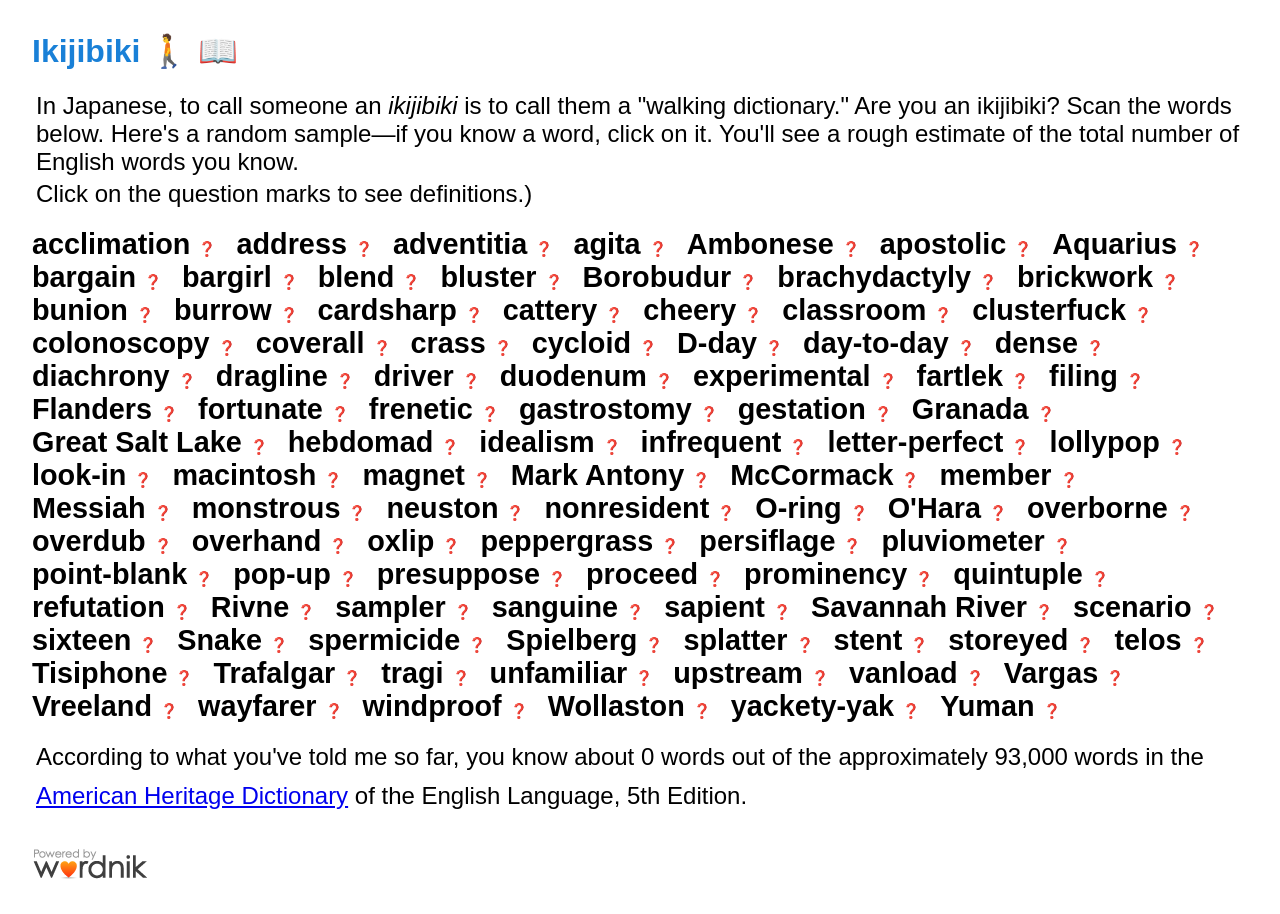
==== index.html @ 635512a2 "AHD only" ====
<!doctype html>
<html>
  <head>
    <title>Ikijibiki</title>
    <meta charset="utf-8" />
    <meta name="viewport" content="width=device-width, initial-scale=1" />
    <style>
body {
  font-family: "Georgia", "Helvetica Neue", Helvetica, Arial, sans-serif;
  color: black;
  word-wrap: break-word;
  padding: 3px 24px;
}

p {
  margin: 4px;
  font-size: 1.5em;
}

h1,
h2,
h3 {
  color: #1980d7;
}

ul#wordlist {
  margin: 20px 0;
  padding: 0;
  font-size: 1.8em;
  font-weight: bold;
  list-style: none;
  float: none;
  clear: both;
  overflow: hidden;
}

ul#wordlist > li {
  display: block;
  float: left;
  margin: 0;
  padding: 0 20px 0 0;
}

ul#wordlist > li span.word {
  color: black;
  cursor: pointer;
  padding: 0;
}

ul#wordlist > li span.word.highlight {
  color: #ddd;
}

ul#wordlist > li span.lookup {
  color: #ccc;
  font-size: 0.5em;
  cursor: pointer;
}

ul#wordlist > li span.lookup:hover {
  color: blue;
}

ul#definitions {
  margin: 0;
  padding: 5px;
  list-style: none;
}

ul#definitions > li {
  margin: 0;
  padding: 8px 0;
  border-bottom: 1px solid #ddd;
}

ul#definitions > li span.word {
  font-size: 1.1em;
  font-weight: bold;
  color: black;
}

ul#definitions > li > ol {
  margin: 0;
  padding: 0 0 0 25px;
}

ul#definitions > li > ol > li {
  padding: 4px 0;
}

ul#definitions > li span.attribution {
  font-size: 0.8em;
  color: #999;
}

ul#definitions > li span.attribution a {
  color: #666;
}

#ikijibiki {
  font-weight: bold;
  font-size: 1.5em;
  padding: 16px 0;
}

#footer {
  margin: 20px 0;
}

#according {
  display: none;
  font-size: 1.5em;
}

#according #wordcount {
  color: #ff5401;
  font-weight: bold;
}

</style>

    <script>
// Word + first-definition data ships embedded (gzip+base64) directly in this
// file so it works offline over file:// with no cross-origin fetch. Run
// `node scripts/embed-data.js` after editing data/words.json to refresh it.
const WORD_DATA_GZIP_B64 =
  "H4sIAAAAAAAAE7S9TY/cSLYluJ9fQdQmJcBDT6FMfb2oqUYoMlNSZkopSKrKV9NoNIykubspSBrTjAyXq9FA9a7XPdvXi1nOYgYNzGKAwaxe/ZP6JXPPvWYkPdxCqbDEAO9VKtzpdDppdj/PPec//U9F8Qc1DM6U42Bs5//wz8W/p9fo1bWzbfF+q4vzVjtTqa54Qf8d1Eb/2/9ZfGsqHK7cvrDrYqCjvus2jfHb4ifVbUY6aFU8HLbFd7XBcff+sFqc9BdzGT68Ki6cVoO50sWFbVv6/uJ8vph/erdVTp+cN+ZSFz+ZSndeH54Jl3ehu2Gk65gvKR7TjU2zPBqX+fz1n4sr7TwdGa/8wjaNKq2T63jZDdp1ik/VXPud4Tde+zXW1a/1UHx97z6dqt87s9kOxYP79x8V5b5440xX6YG+7c+d4S8e9veK86Yp+DhfOO21u9L18UUf/ov+8R/w1x/o5zqj5wf1n/h/6Y0dXQi9+oe17rp9OBu9XOs1Xv15veLvasvGdJtVYV1R0e1VFf1c80nXuFhV0GfxDv3H35tPgQXyHw2d5T6/8p9X6S9W3WAq06tB3/qjjXJX9NlaH133eVcYeu7VwG8XtfZm09HlDra4NHQb8Ul6UL32Q8YlezrtpXbHd6vTtDbUUPABflUoX9AOUPWWvp9WCS0Y3eBO0a+tthm3ahzsYD/q1qjbX3OvdbVttPdHl/2Tqi7p6fKyXqtqbAZet/KJ21/lu2q7o9XRHT+UojJy6s66YXtSYVHSU3iuXas6eqMr/ugHZ7vNn+I5yDBc6j/+U3i18HYc6A0/4CRvrR9sdXmv+Jk2haF912AtvmsUrYnC62FodEvfsCrMUOzoSWDh0rKlVVDdK05PH92nZ4MVUat9YehBFRUZE+0qoxr6TFeP9K38bz7Mqc73dNm8xwtcunZ0FD/fDVk6umsjfozTm4Xpus1avlKDdcdb8LxwlgyG/nU0fU8XvzNkIen3bPHIcGl2PdD+G6xpyJ7Q8zMNWU/tz+gXlWrY4tO3v5xyJHPxmRXO72dsHXnWN9iZhm4u1qG9ZmiwnfDEp4VCd56MYK9t3+jbX0NNi2AzNgcWJ1zHe1usnaZtABsdjqLHuSo07QasDFpjZEOcbi3t5w39j+uwyBbHev7w7a+q0k75QR9vz+/ogdNag9/ZWXJDnW3t6Avf0dbw0R1tdEev/VG3f7oI5/njP9Ef8rC2ii5WFVvrOvaKvbMfNLuoAr+g0KraFnqvseyrZqyjMcAHaMVdmV672/+gVquG/t0mVjSbX1w6P811caWcwW+qlbuEoylKrWn7+oP7jh/3Xne6pGOL1tIqt24lv3K3NfQLTLeGPS/WjR2dbA2+cxunaKPSj67HavD8hvFh24yefiAZh7W1Nf2PK0rjajnG6X6gPSV/4BAEKqUyQ8ZusrYziUf7lk1GZUcyhLysVfFhpHAhY1G/sn5sfsvk0motXjr1K0wtHvB7Q6bLF28RYwSjzP8bTewztdnWqqbQg/xpy+aP1nowfuEcW9qeFqEe/RDasFdkEB2ZaVpwlbPez1/8Snvb20GR92KbXOpKtbQYySrHVfzzMFja4cV3bW+chnnFq6cP79/39wr+hWzJ1U65Wrw5/xoKQnDcT1ptRo1zvQ47kU5w+vTBowxP6/utrXVz6w+uTUfL5NYf26nm0uiTgf+TeIp868tGw6LTvd+f9HbHroxMwsmOHJhTtSGzOfqR9wovayxnT3t4OCHntdHs38aOnhTfnAwXBUPcbVLBluYFDHdY4Cgs5ZqeYAWPdvsv2piNoiUzfErcCfoBvFzITP866q7awzPS2qO1YMk5lRTdwa7dOb3/Rz/2f3pKwQP9527B57v9pfQU/VYUDKQ8hde0dsmL8K/Vg2ITRCvRjhSjZ7glu+so5NDq2GK+t1jx7BQbS5E/fi1WfIt4iO1oIZ88i3tG7v4iX6lG5+gpZdwB3bZI5BLPgo0m3SG6DZIKvJZsKOZ+4gqLRtOWrileqHGVpmenRd5hoGU9dtjIpqMf1MNtrYrWfIxRzpoOgfEttUO0IZEYnoiPn/EtLXeyO5c5sUjfkDFP/KyS/EV94HroerfKZPjAYYsfeBxHIQWtXAji4HUoSMM/PW5IcFVyS53qTU2XoD/29Os55jPkJxobfDSlEtv4jHVDz1xMcW084qcNm8MGSWNHn83xXHrbmkSkdA6nS2ufHgK8NnnLmr5ze1I6WsYFbL51W9uWFLnRL6OYhALp8+bnOz+/uLviZ4ioiRZrqcaPdJ4MI6Ftq/Frj93q8/hWAdPA0TBnXc5SIDNkxa01bF9z7GBhBsYS0VRxR+Gfnlxkpe/yfZHPqCErIShHSiG39niB/sSPlTZVDes+RDM/bMaO/qubxq/E/i8WMN1oWokcXZdmU2zI8d7+isYOzoc26bE1fE3XEd+8/YkpRNADbYWasryk93N2Q6eO5RVaWS0duCouyMSXf3pwHza+/NML+euR/PWz/CV/rApvWkNRJ26EXq/xuGBx5Lza8dkS98xKeIY0tUI0eJWzdKqtaWoKjRLZxpZj8SsTC0s4ip8nJaP41IERUrxtqq21jXYrrrxwlWMwwyiWHp+jFe7xb458KfqHS4Z97tgpb0byI0ZlLMedQdA3mDb9M7xWXn6DHJiz3oeKrhnxdyLCkIqEvoIhKVq16U0y90HCSLm4D3lBJ/6IHvU5snmyBYp9yGu9K56PZJYoEuUMiYJb1SC11QZ2Qu8luqX8J+OB0z7xfmxTodJ3H7emNLwPO6w/TTkIHj5t2dKS/1uPTUfujfNfSyuzk0V/Rp6+ppV6+2vZKoqIDFLUo2u5aCw23eYwuYVjCm9Q0uMtvT5Ef6yKcGBhq0r5sObsem2qDHNySc9ysN4kMt6PFd0EPLkNeRPxb3gWdHmG7qyOD95fmoyV7BU97GQ4Q6a6tEhBinNPmwTnX6+nmJrdR9OIW0YqbpXLKR4qcu19wq5TrmYtF+LoXeTs/[base64]/+TZku1vdhQRGUUmjWUHyfEVaTMaV8XyeqEYfVHoq/[base64]/uj3bhsuSHJIlOormRIQXFkR4LmYKwDBDPoVYfNjmOoCBJ3f7nUN5Ud8du4d+HP+mFt/SkNrapi19M0y6OpLemdjZdnUVHgh/dzhlUQsmfkBvztDIl+eaiW8FlUVy2plvTjyWawLKgK9s0Up3xyzUC2/dXOxY/Yrm+ouXZiP27c/r09NHde38IV/MfbvvDabFuUvaqt7pFUZDMqlwXDjSqQkGa9mFOZ/QlPct7R1+FV80y5PryzEmvUx3L82LHdWI+YHUtaVvuxBdqpwyHchTI6iGjFtkaT34qdftarNxLaX2PnUdfmcJ3eLWMryFXe3mS7JnKYkKOmGN2DeVUjdHj0Ym/p5Sw2iLjrNE7ldIamirkPSg/pAhY7i6qN7BWbKJ/sqPxxb+8fPmyoG1IX3IpVXgUH7sNbU2xq2pE6hQaD1Kn7JSrtnv+FilN0ge/dyiVFPXoYsPp/dY4+tRfNUXWXxW/UL5+5/TR6ZN//O1/PX30zZO7t//9Dg0W448rqtx5MTkLQn+kBUYWzu1tlwy1uJ6nJXi/ZhvRdhoHBOpSr+Oz5JRk6YkNyS09ov3AHUkT9rWUE66MlUIU1wPV7vZfSql3q81xUPcXet00U/0hFlpKQbRwu91SUJ2x88hKjr669efUJztkQST6LeA8qQLUYD+aioKHX0cUhqXs9HhZdTp9nKg6vXnHf30da1Cx16gOwSmH1stb0xSo5Q9tVrl+oBU1ppJLFOc40/GVdgj4eQlygXQde0IchvV9A083CH6Flw/5+4EiAbThB61aPGn6sAq1Zmdz0kIyLg5GAae4YRctUhYkvOEDeUac4kPKQ1PVBsYKVdbBKhXTYRm7ErHKkIyWUKVzIx4oQEdGV3r2u5JbaxcKWojfVQgNOOD2Y1Z5fE1WtnfWro+9MVKfK87A+B57+LFukEo+58PlvsDHM28BxX7HtSbVc/uSfqCYRhypaS/VFJDX+AeK2KGfVp/xyx5nytgAFtHGp2TBoSV/zV00NCY6LT0kVfBHbv9NF3Z0pT7aa4uA8jnlFJQ4LAPJ4Hd7xWXS4rJDuwSbbGsA61ONoF1q3Zupf4ey5x4wJdq6nfb3ihd0LLyvD9Gj5tjx2ciJIPmZn12nOh+jxycP799lz8sICuQ99JT88JUv3g0Uedr5uIe/I8q02Mvo+LbHjund6DZiKgCcQf1wzd1a7nwhqEcVPqvSypgsSrwZ2JJsS9QSwMUQ46AjVGrUFvgfscCmig26mnzeLGhRi8QoiUhU9Hi5jH1pYBIoF7ni2iptN687bx22XYlyBie38KXAghQoB9A9w/EZ+0FVqjIpq3RQixE0DL5pD+8jt8dv3VimCjR8Slk2wY/09NPWilw/ZXuxdNkIJpby4NKgaEL/JB/Hhg9peijj0PeEf8FgcV9Q7gnKsXRRmo9cI0u8lEydPE8t19ebAIGS0kuoBmXUdGy6x9lNEezWUjhiNwy80hvJ/TmkC3acDyptzR+IDpZSerouMuR+pC1P1pzi2mELTJT8kMaWiKxDYxu9H+UYqlEHKIXtNgZbFI9fXERG2muAhCze2uoy3YZWvRlCAtCgtUhhQgQNnbtLsiOKs1RpDQTI5jKDR2NORzRQ/IRgiu4VLyecD94d0MhHWsxgIfleYHSePDjl75dTHbzzdQZ6p7JdbQWNnfzJquKLl8NSHRCKnRsjsfOGfgdaMoJWQ7MDgHKsT65rczUpy1CsnTqutJGPknfygj9HnqIb05V8xDixlL8ALoqpoc3jyZtVqNr0aHQ4afusJdJDfZ6PDo+cqxkVMAm4GRmLct2MdPcpUk/ECgBgWFWf4JEgaiqAEF+P3QaLdIOrUHVMSlGKC/BIJ0gNx4+mi/hGrKrrjV2AZxBgF+GkwA1KNYaWHh9cCtrwAoiLWtHtKRnOIhYvetILt+8HW9mqIqPQaUv3ivyQv8dHZVSn0Jo4vh2LaOJ7zbn6AoxUREDtYepOj41hJ/Dpj76+Oz01ul0anTXr4kvvLLfzviW3XKGyWhVvaGfDhnNnurVYBPxZOT/frSvbXOnlckAogo1QNfQj8iOIdq/JxOqOjOxxQiAY7yFUbwXNMYFkxPhSQNGSAbUZyW2tTLu3qZ7g3BXCr/2B4tiO+0c7qYYLFoOeCYVxOV3vf6Enlii4F44hmfBsgHihxH2xpd/PLo6da0mvF0/u3y8u2+LOQ/pva+6GerhCord1gKEVL8ZOdQIyQK0l4Mb+Sl86fNLBSN8+pNjrE/r/xGV3FtUOuKtGt6PjfXLnWzWWtFrI1Cp6QLXaKLRhDDrf/u71Rj0uD3hd2k0M5kX4C2CYk708wVMZUTqdbAo6sGgNemnwtXCs7ESLcvRbWibKAM5foLtdaLzBRq41aGxS7EWe14kvprVF52Cw9KD1kDEFUZMRt926SVRpJKroUObmNhhtS4b+h6rAFHDRmWgN/MyuTE2/UJac3uv51/lG83ZH/BHGFXbc4XRyLp5dEAzIFWVf3M7vNv6a20MUc/DN52RjbU93mr5cENZbFMd5x+PzXMsiSwrcBp0S1T+p/w+cutYCFx2l7D3NUlGO6XWzbrKCmVfqklZKqskRIpZ5QuSn8ROA+2+2pjE9hZ9yv/xYUtKGI19RdNZktBEAsDEUm26O1/9PXPJC/nBCj2xkfC5FrWdFqfIwMfjvydaqRF+HQTfkHIG4sYCsw/yR8/JSjkYLmbL6msdArmylyrFROVhcirGrEzoRueOMCv4r9XGnj2FzC6f2A8WGvrhotLtcurVnFCcCb99v957cGj1PGF2yHhpem9aQ1FIYmxWnEGE+BAKJtn4n5aqtxs6KfTZyU8uX6eaR/dC/w2ehUU32KdWi4I26oqwI+4Gs8pVBt9+17FEpxTppYdfq4pWu0UWiTQqcLJ9wSjsY+s5Xf/oIIPjbP76Ktmwae0ExXstDEq6oHAcP5BG2ZDW3zT7ETWNAKGwcXfvtv/xHRZYWYP1UpVpT5O1pUfIKDgZd2rhxPIVdfXAJ506V6OO8ozyz1MNOh1bD87FZs5H7EfAxvuwft6otKTXLyBtG528/hejp+wylrYkfyeECpbRFO/oQPMVC4AKCATM+Ik2eMD+o94hp73R1GVYv5pKAn4blRUVjRmX1jUTKGbgVX43NeMOIDsDD/Jg2ko76nq5Ir6bYQnzCTvEknOdsAPCorBFQOMsbinYUuIwu9orZJdv1GYc09hKJOUC2bP1dobsW/8pBhQF04dITeKnhNK7Khokh5BIRyE2Zfh7cd9iObdmpRIMFlh5vRJvAR2bhStr29qv7uWr8DkHX0X1ZGnG77VLWW/rjlJFwQxA/IJYgv7fO7ynXf0cB3NTlvv8Inb6nD06lXCmzfpzd4WPhI3J0aK6vpA8Z5oSefv2geG0xY/sG08n8dBpcATvjfCO/w4xTKujAUAaw1AUamQwfgQ8qnamxTw436XqkJLvGdg7wQXRSfBzr42OdFFpkX+EXNQjl+VtqrRrg5Wu0ashhYrv3tBUdBo15HgYzbzjUcyFJvjsUlih7Mx13H8kduLBseeiPPy9DgN585DtZ7sNbdHk5XcIt4zUSo6OJXYQaOA+A4IL4o9eH/igDXbyVEa3ZZt/t0xCWUI6FjQtWzI/OhZEULsqqIgvZWm9tMkjdwPtjgM4i9RGYHcoxDTfPuSTVcDk89IqHfQ+vQbdh5xQP/y4QTjtlEFgAWIjLXfjERm9CSXEYq8tQTBzmD5HPodVJFxsAFHR++rUvMPJc0PXhcHbEt//hz3RDQWe6+N1VBr/9gg6hAGytOSyKIYYtA7DKIqvbF6crpPKXc3bPIyzhhlGmj/aUn6I6Csml+FLpZU0bxof3Rj+6qceZ9aMo6T6K8JZtHgomyVn+oikR2y/t4IQaUtxxiRb83G/xomD5gU6LrgQ9IMBINxykco9IEq21NCR4RIh7QHNNGabxHflPPGJQX1zq/Vd+NqmPf0dLZyDfSil2siHueLSFO8Hx37SYejJUuj9Z87AXBk4axJY+A8pK7qqrW7b+iRz64mg2/HoTZ/54zpB6d/IvX9CTfs6QX64z/ktWIllpc3V7l/xKmw/m1p9ymmIjHk5K55JapsswmkepJFdJvW010krg8ASo1+WYQ0DqPH35Nm2FaWeEmtoaA3EMQ+CJKl73+HBW2pNA2KMDjLl9DMIAlV3Xugu5Dsguakpyzoot+YCMXGewvU1lgUs0Gq3Glr+dFqZZnzGaFtGJQ1esuxL0ew5QpuZRis/QNYRDuAaS4UVpEZxQAOePl863Tu04ZkDVwQtwHPa8Y/aAHPzzK6yI7nPm9o0eDsGZ36qORw/h0Urkz0NRY6kyMjP2nyp7Et7jvHsqgWMW6K/WXRYXSB2eySE8OP7kNN90RmRycgwhVDs5AMKADsMvwuXwB48aUhPQ+c8d5x3v0CjLeJDbPcpXAOqlqrcbSjG7VcEjnByflY2i8ND3DYMV9iuKT7S6YiRHv3f2o0bJPU53YiyXVjBf853v9erV5u4SDfXOLP8SoFSY1bv97/h1RFMonS8yQj00LTyDSCgiaEYJBe6gBL3p0FXlByAnGvZ3BWOEsVkMZYE/RkIJ/iCtbz5wbClAqraqEzDDmBWStpqSoRRQu9UYmWZMP8ABHLk4W+maseQHk4BCNyIkF35Py5nnPgowASCirNCVBt5YZopbnq7MmP6FvaIr4GGMW3+4pKjp07HrfjENNmF+CogAR4ZYrDB9hCvyCHaVy/M2qscQwccUCAX2nkf9jIvtq06PDo19fqDrsauO6V4CqH1s2O0HaAYZF10i36NbZJ3bqg3PfICo6DLjonEyQfAn1sU0gBZIIFYSDe80/ndFyZGXTsVciKD7ByRVBNE7Xe2RPhX2435Dt4B/g/64VRhmo5tBTqH01pV+epESSYqyaTvYj6bWkkxsBY4mE/cyM6SdtJZquTOaUn4+XWyi+mossalAYRZoVMDkpMYALkRtGP/FXOsYAMWOaTt0d2XoSAFaYH5BAASYfUdiJBwLnGxrQWdmxPVO/XrcKz8K6/[base64]/BDpc1E+bMgRCj4xSTtJ4GLtGPjzXofZ+b8SPcksDNsArHBkkGsp3SFHoseuYUu2ymQZwgpUUaOokpKso6rhS+lBvDMsKFA6tlttIw80tpsFLf/wIYXUGbPbRgo7TpL5i+0+2l/88A7bGFpOCLhipzxcVT9B7KI3HF5hbZSQV/70jeqRW8lRryrIlwktmyJMYQrGRfgYSpgVdjW4Pt+tGTt+WzjVrWtypn6JGtI/i/FLoY9IRkGGpi+oMUjTd4ShTS6mAZWB2iRAsiT23/3t/pKYWjRHVd9GG/U0AIoJayUXfKOPP2lM8Nc5+QIPRReumkQTIp5KKMOObtp3VBGlcqetZJb4Ld2RznPRo01PcQ/mj/5fWe7ffvHfzJ/[base64]/UJ1LX4SzgTe4/AQcd4bHG4Fb0dCOcwHZ5zrcNIgZjfqnWq/7Chp4oD4O11t5mcfi9D0bBmgxSrqn0DepUwnUhn4/CLU55+bHsZ3cGkWMWAD3wwZ2QHTKcuxTVB63PsEb8ywCZEHwy2kyyYxwDGHBA+Qx12qallFD9krBhRIygkTFdH5Mp6nsK5llqhaMi57wimtXVO35tugk0Nnb3A6xXjTsdqWALQc363G9fr5iYuno0YVopUrBSfUNqip5/R0tlaO1S3p7R7o7vO7xtyjCZJ+Hm9mLo8PsOotiWQ0wk46XsLdjp+74wn7qzJWGYl4n60JFJLG0AbeBHKeMQKTCl3gTp/OYXeDLb4MNabnC75WrcDhbtYPcm1/uuoaIcz/R2t4EiA94//+t9OH0YSvDBrhFPkrGqgpRPL+s3o0A4PVfhaX9nA4gFgAv/u6/ypXJwJ70021WdiiSsQ5wizUTL6wsKoAkuegMK/8gGHs7YMeY79NjgXtOZQMlrzmJDi4XQ6Ga4NvGV2mGn1GrPWgZKOicVAYYKmoXgq3fHZY6GhomTAtmjwthOLgRzYkQXYSBehUbucoh5v0P3Jpfw3GRx0qCHM/TYKsDYbCbDwS1sZzMI7XDhdLVqPobkWZxLEKcKNULaE8FF8Rzm6RnvKp2UwMKfrghOWKrG4FwS4yDd3Fni62i9ZIBkKgLT1w4jR/NKGMGR6iX4cOCBw+SA2nukjV8sCj8SBFIqP87Ds/Jmdypm/qcAcyOPqiQcjY+wYezGh+wIuJRf8E1q7bYmRGsSggaylRRtHa6nP2iyCnEvKyUrlU409wP32hW8teq9vLJPze/LTWaQUtHkSFYp3eHXfBOR8xqj82G2ASLkpfIv5/XejU0zjdBPPzJux4cF0iksPiGYqUGnXBQVyPJ3De6MZOVLpRweGkkg7I3k8bQ4X6wbMP6DFqS1j1dp4BtVm/F5A62ubwmjNoHy0YRezNUySivJ0IOj3QHhoSvozWj9XTEaUut0Fvy5AAoaQBHqj8DoAPwxi59cmUjHAYYBdlznQCaEQvAIDFLC9M/qpW6cZ3Xl7vMY46OTQQalrE5jz6BizHjMiBziH/XEK+nYR+iwIA7b7GgV3rr7iKcZp86+X0+aP40S5TKBhLKkCRi7MC5dMCRjKUHjTbdCxmCfvrItj6DK1j4JNlRN8g23yxNEjS9atnd0Bjz5QAgU+GIqJVgJOppW5D0SFGaVyO4wJJ/F2opIt1mZDccUZ7XtKbT5T1Vir4XeUNDxmoBKDnhfX9TE6WzJA8YySyA/IajNq1SVwWiiPJyMcikm2nflVTBSOCtNtwj4RN11RCliMS05oJWT46F+U82qXvIg4tUdfTX6DvmQaGgTU5yQ1OTgRn8txf6GtD0BwGB38fn6ijO57cP++Z+Jwp8mio1L5o1OXf/+/dljM8pVf+YPhwYdPH90r5JK5KD1ZxLej9+CLClwMtUb1Fhsm2FoMTp0+ZDDi6cO7gYNYusjXf6XUQKRhfPqEWcrn30dPnS7pB72DG2UnL/0MtDPAF0NXs2A/CaNc2Mu9hB901l+sAyGRcsXLl4c/RpejoZCFknkyr6dPv3kYiysiaYFG5wcEsUGZYnWgb8GHThXqQOmewe3X0aMa0AlLjM9GXRHoUFSXZRj4DtPMlaXd2Z0B/FTM58gokCh/WSYR5g6x6ZrzeCt9Ve6YCFM95gZsE4q+MIwj4/[base64]/hwm/uJ0PIrP+XAd8nXMBGWDOPSFQodYU4d7RdtvG/BIfc51jaAz7s07JJ2JEyeNLggRiAdW3oiD4ufmz3q6Qwwo/yqRnVX2oND8egx3GhTT+1T5tjGyQCjKF4AmQ17ERDe75X7xI5kHuoTGY9C1VfMQYjpwqb9HXNG5yjZJxRErk2+8exn4NUK65gWL4hzJoTwaxN4By+AMvEYF6b1i9qsGC3B4DHGh+wfvcw+N6z0KP0R6DvWYRPT84/UAZIanYC4V3KgTZ7YREsJ02bfpYD3KHZxM4+R8FhkBpEOpkUpn87pk7UUso3pMalYSYAmAG81DQ4i7os0XHvOyAgaPWz3lGPf0MFf8gUF+F4slc3sQDEswtaP3ASI86UsUO9DoCUHUbJvpgRYbINktdyDVt5LCCJjPTxbPfHzR77GjJ/p99WWsTVpcxLa0WyuyHfs6XfcifXwlYwofFQt3SymxZ3PBv9Ni7DN0ZqrHC2QjUpN5RYV/X6kSZSq0+2Wm1pT8OQXUHTd8TpfDr8jrpnuLcjhgLPletRaVQE684FitlhknCkGkB2j4Xa1YMqj6HKkAJOC4k2TlQVTAj006XEVvCUc0jlM4s8amyLPomhzJ9z1wYseWp+fLIR8FgJDbKHo8Pd2dJ6dKILZ616UO1hgU+QUgW8vf3+YZ1mrK/AL6hhTC+4/gHPIMYEdL4MpBYl3l2IBiL9xGsZ/R6HeJ+0kARgOIZqByhTKdcUrtSH75/Q9Fp0MX1C8AQFJtMdR1Aynip1HsapM6yD0xnSLgoIhQ6FE1+jhKiT4eo1QMygagLMBdDzByreAKmGbMeks7/NFoagMRSl6HMgZYtIieni97RlkKG4gI2rRzfpkYk0/TpQn3mlGFeEWBwQk4x57QGxyCgQYj0v0gV5Nm7jV+lIoXVzg1Wfmvdn20BcxQHQV8hW6XZKogF1io6QgRPE7nTmnItRR1DQRQ6bMv8DfGZ6IQytIE+COYNAiy5n6kWKzkP0c7+FnTNXI1EwNj4dxGAQOnP2snBk+je5xL/YOUktcgP591wbWDzB7JFbIBBWVY6BuonK4GMqRVvlx+f3d1KWbbTMq/RlW14GFAkWe45sbKcaWioaxvSL9BflwztgsecRURoZh831cRXQyxQQN3O2/Akq7kapwJWBSbNAouGiEZaOm1/rDsuwgqlOXWvf8SjiR4fI62ZpAwwPyHa5wMBWCnV5YN+MlfKKkzRtn+uA8IbeQ0471ECdNhRWqrqEQxXaRrK0WNbLRbWTo+tdReDDPmOSJlvs/31wgLPXmdxQIP9BVKKDjb1+P1qUaIYayv/VHMQHWfyZZAh1GQzf/nEzywcjulDOVxtJXt5FywW9Z3EuRw3n69dF0LfDyCGOmTYQqL4NdfMQIk1/nThuevrAdKgSvuKs+VLBry9Y1wq9xQAW7PNFP8XTf3JDjNiyGvHOzKXKPHl3TdD3D7o8mNKUoMYxAGx9Mv4usGc7H/Q7eA+zvBoHuAQSfU+SmxXqiTqp0YUso8qqcAq7XBx38L0aekf1Nk+MuWDVLzQxjJWomjvcXsqcMu7Zeq5QH/055CZMYOhAoSz3d+0vez1xVI1OnsmhDP6SjBvw88zHC/7o1x+47tT/jdUBRvd1o6W/R04a6ck6d45nSl7pJtL4XG/cnbYsXGhiuQ54U3WyM6mT2adrDyw1seLAs4GzXxtHLM04Ql95aiCUzeRLmzdGeyN1Xzn5eFxvvZ46gjZ2Q1iVXxsuuuk4wK0cDWup4Mt90gWU2lH6ziCqkMZfo5jHOBLAIOBmBp1/8zz/[base64]/V8gI7dxTkxJ0BJzSd1gMfrCkGTLPhhK6N5FlZ/niOZh6yUmpjZVvYbgaj3Hw982MWRnRPARmTX9jDVmCRWEnnI4tmDwvT/II7QOBZKUW47nUpTuux6+nPjtzAsu+EXaObn+YCCAcCWfmerfV8hpjwaXIg1ERzBxM8L+celRvU1QZc+OM3hfcic0aNXxrwCda/KA6bVyqsHFcPH7m1CdwzXTF81GRtaWMpXim9jJKIkAxpjAYAKqJq1LKG6Hd2Sk0+t/QIh43I8iPcN//8bd/fRspDelyRgC6//G3/w4JsIZ3qaCqq1DwnH3VVApBuZDCdcewZZbDCKXNPZdBwknBmPVgNU+bmLm+tBDLddJhjhe9KtZzr/n04aOHq+lDi35vuDMMETt9/OjrwG9w+vTR/ZWw3zG8aKZW5XOAe2+tnZMEjM7h//5/NDkIV8njUnsKDGOY2/W6YqwlMKY2hwNp7LnSmagdYh6zmdEqU1VASCs225PALou4GS0Qf1aMPRcubn8V7//+/5agYkzh5Y5p/mL5LNjF17q6VO6oYzeMw7BBFZtMpgewJvbodixxMD/8bx4/zimvuMA3m7jkKauZFEAoqc7oc+9gx1LkDWAP0h305QtRzIvja+Bx4FIygEQZTn4camud/zx2kXNEwCe8JE3gGUAgBn/CTK1yFiDnABJeEJdEQVruOsms8u0v8g152np7fOOXKa/B9it+oDB30W0ppmFOxdo0MVye59R4bmbEb2xZB7amlxvby9a2Y1MXGAluhdVcY+ocVSzx4DrsDQB6Zf5jMgv50fWV9uNVCkx/XnhKM0/K0XE1lS6p2l7DJQoVVuDQqQwtE2aGRD6TsUURTTnT2F/[base64]/nW+m3xQvkt7V0hfQwxQ+i9/JVc9I8Uw44ZFZKg43kCqK9NMZ4sfV9gAhSLB3YZUXrqIhvrmczcyS7MaxaYIV13AfKoiymn6gz3LiX1fP3zofDQwTQ0TkhHUlIh+bCacaGzEihGn72cLWNQZXTDAa/RDcjIVdQaRQwe5qg3Gy1lNwppVCOTWIrjDSep75U19VR2pGwXlG2YVB6wxD6T9FJw5PTvwXt+UJuEil5oUdCbZE9xiMz4ePC5Zmmh00/VH8cb8ycozhVqF3p1cmjQNIGZy4krQJafAtODbIEM1TrME866xx+QA/G4YZZKUgNG9eOyQULxye9U2wM2S7lhhlFTZKG9Gl0C2X0eKFaZ5DQexwur438eDwucTyeTWYFwAGo1xQ+YNPAgz6e1besFkWscPUTVqCjJlPownMLGap9zAxHjNYlaBAwCC28GcRG/[base64]/BAsQGhMsMKIAJWGgdu9nWcYaNI35hqOBMSIZ91r50ZxrRu5HsWxoDfqrgwI9XGyDw5xzpyhqxpEZBJp/09cFg8Pym9J1WEo5FVIkDLyPE+NuaoXUjWcZ6doijTQRmAlRzeOC5PF2ylrbt7sP9CRBxno8L4VJwbBIUcskOKbNsyS3d7LD9wKp2ILFLcsnGipsUy5siVTH45TWlxo3Km2ViHzgAXHrjmh/0mXRLozgReqFB5vzJ6BxqVMZatMaMnAPOWmbgYCk1vM2sOXAQrG7V5RejSWFVVYzvesPOZYmRxQGhZYg5Ihjmj2VdByJLbQ0xEQzcimunBeB9I0lTUyZbJoZw0jlH3S8WpL7aovklEI/iJW6hngfvqKqp0SLtV18LxZiBsqeLoJEtvHcwdb+0mHpQzZOw+29mqWI0PcAZmMF6gFzNWeizGJm/DRE4idWEztxIoTgL2HkMwFNFTREI7s1kjVoxYs5pSKCmKMcpjlD4CL93Trx/+2/8oIjoPb3EbIsd698sJoS8vNq1NcsZQiPgGy7EM3dVfRyM1GBG2Dc+XU4qQsn0mC5g+/XsGv/YdoKL4eDJqrirwCWHsc+b7AfIHqQELZDIVG6u9xUNnZmdVrM1HNPcp9mbwXa9khkR1QdsC5MlGN3WQwmvqaaB+PjJ4aCkGBSUM/lBO35W/[base64]/HYLRI9R9ygTAJYsfutXfjGAR2vnzunTJ/fvCq8/FBNl8XEcoictcu5mxrl5fMEdz/JW9NnHd0UeFeQLRoYYOAIPIjFMGqBcy8jdAMVW0qzWYOdvRBZ2OZ74lT/gauM44CB6Bm+cp2tRNfMCdb9DaYC3fcu0Pen0H0uOyR4VWk66OQOPGvTYMly08icIWPU6wxvyncEPT/go3vwY8cY1ooEZDj8LSwgfy8l7wWmZQn+8iTSvA8vaUMqdkcpS5HZ7xXBa6OvmUFbjYIgD0GGuZQWCGFSGOC3P8Tptv7WfnYcJUqS+iMfmGBKo2dAFJtKvbwOFgQx2kUezWaPMIGc1aE4c17+DdLz0GENWEeF/AflHH87hjHim1SjNsd9uFAXRZkwogJh5aSqnzkEoEsfbDh0lMiQXlHtqIdqO1DKL8d4SpQxXR4P4PSD778Z2CPNpwehI11uK4dx1hgt7O3bFHVZKPn3yCOooM3Uqs/6bxm5Z7PGBDCszQ7YvR7fhV7/5HRoACOec+vQpKY7oNGBrZHhpuQ0yzhRYUWuLUijG/NH3AxqULHnpRHl5CHXMivU1Cyhd83QTT9mpUEonz/KJcUPMkaN3nq4kiz+DHuPG6duHpD0meXQCof9+ekxBB3WhPzGzm7WWskSO0RuVwyFm+pMtyuHuuHr5Ho28kyh20CvhyEWWPul7FFLdQgvT9FKnuf01nFPIUOvPNuLnmZ53lR0a4dyRTjxPP0OvK/RmJvwF/vhW64VEMPnrCRr8j7/9Kw/DI2SjfQRWdgBFMH8P+Jsf0FrhTkYDZmoUvwHa9xOtIG0kQQSsGXmOKfnM8eE3im5iSh1rljM5BNCAwHNQzYRGgDpZnBh2nZ05DTgZf07b55KHLlAc1qhIFo/u3y+eXfDI5bqxoxPxRDo88ia8ongeH1UIG3lvMMyEthM34t5aabs/ePw1nScnKKguG5tUJNWMq2MiP3EBohicM225lyLRb1WOA3EPJ9ioJbb4Za9ydhOsUCqIR6geKJdMF7K0WQKjVcMQmGFl0EWB2qYXFGnkUpjaJLe/qh8pPCiTepYUPXgJUSNFxnpCC07z6ofAwE4rActTjovU4xAdGN0o/dDnpuFU4CV/A+UgzxjnVdyR88jLdxf4w63VnfnIf//E4bF88B5tbngp7gudj5xPaykaalCw+7immb0DQlY8Ck3HfitoRBMvYAJRMxgPb33XNEgkp0sM7BuqmHQhhYmNMenwcU8fCFvHI3GAKH7x2MHAnI7S6wg7TcCHDNOIuuTxluCjB19NLh2fEajY4UUVG+FSvp69PH7C/vn9CO2A6SaSL4mzbuHjOPQpHxqXwT0MkqudmoatBXt2r8hwXQZqk0fr6mXHRWNztQ8aA2f8l0BYuG2JJmke5SXzI6ZcRYPuk9wIDGlz57zh/S8t36lImsOtZsnvpeiAzgO/kBBfdx/snnJJLg7ktGQj8/5xyCoVYG5JyFF5dY1NQ3l5ioIqFFk6TLuznC/6HaWGCFSlz0DUZnOKdOy2y+Sde26lgsK8yBMcOcPK284O+/4GtSGkha1uS0GEwk8z2GBZq0b5io7iAkkkaWRSIzOMGPxX0p3NySRBb27S0x7kk0H1zsR3SgjmQ12JvhrGP9RSsxJYDhdv/UEd5D2TcQjtJAlATHMVMok8ySSIY39WQkjxAJ8k2EFfTjXsH4OunZ8eXkD6VVYN4UieycvJRxl6dXuam2pPhq3XtUnetoMowwL9Vyf4AS/mc0w9/2nKe9CtMJRHiovD7nqjahSOPJD0Oa11zFx3y+zzi394A6HvBE70nCUiT7hqxOyG1ssQmTPAtLHrxQi+pGEsJ8naghBFz3hurNkx9oka+c+hKJ4zZUt+2hzn8Bh5hdiUo4AIGhzdsB0pEPHDkaqFCHZAsNwXdLQIV3DBlvmf3FJmld6/[base64]/96wXlG3s7sq2SvUFO6d/942//XUw2PQnR2Iu6WTL/vebm3DxWTBtoRB8V7QglIFqm08BJcUJJWPjB+4FxMfMNEbKM5ZnxiZwBD2duX4KmSMr0/iaoyiA699NMDSg5YnrBQn2LsadAVR4KMWAj0ZBNzQEx8nZErvr/Swebzz51sGWAjs70DRrYPBPy+xrYbHjNkBAC54tn+G/gOgcyFXETY8Pp9nFLetGoDafK6Lo6bxLEddLmrI7ET0vyID4QceucsfAL2zn1udr48fSEkEPL4HHMyjtyQ9wfFElbmUKZ1BbV0FrfM4GN8J47MUczf6m07naMpQilC97nP9FlFj+Ydpa1RYsQ77zQoS72rXJM6jIf8iDUMHDYaxCu2NbO7/6emvhP+sok+nPni4yGY0B6hEqc9g8AxHPwgV8/RRim5D9wPvBU8ohhzcldHeHa58pFongp8UKhGdMq1kWYkYy74mZ7zyKtg48d8PcaEBQk+bCzGW1l5fapwXRRPRimnxLji0N5yiLMArO1cWbDxJ/vQQ6NrcylFXYFYUhvPUtv8wN/pjBfYwPf0aOvv5EF5fR63MhUYfTBb3kU6UKRoyCrTF8crxuwA7ZhfA0HV4dujeSSgWn19PGTJ+Rtug5TmcZfq8LwE5ivSGJ8obyrskYuJqzgTTk/HMlWWPR4KGldBHYWx91q+EDcAwh4BVOUdR2yPzFinQqrDY8xQ46noctF+Cp1lWRkDRso/Rox8T4MFzT6I8NSDUqtoNnvnUXZJGtOxa5vYG8zDfh/hYJg2T1kXjHhyp1U0ne2WDegK0HrvqjGieqO6Y0OMGQ5WDEo4d50jYE8EYHGKNkARWk5MLEXBgOhKZ35GBUfEC+/QP1iXBU/qF5B3bVLDJdfY2i73GcMKpIZHz4lIDrX2PnJHAsF0oJ4xtUpVPgbcncWooYT9j5a9e/GfjCNJddzAEQtWQUF/CAl2c5P+oR1bcPWOZjimiiq6TlDVhPEvmhN8NJBLrgWUc5DoA5f1L2itZRtdnYqDVyEGx1+UEYFhsujGlWm27fq3CXtPbKPnOak2jdx+ppXObpV08o4NIsUVQRcC458S9tpX7xCFwJAH+6ShI/BflPQYGWAM9w1CaQfrL6m7OkSPNqrb+hfrbkbW+ZwWBHfKCVG8VSvIC1I/9f3JqRqDNKd6BfC75sYAxUruaLiCh4Yp8LYnMj5gX9hmHA8p08pXAzNh4zSLIX7J9sRVj/[base64]/+SRoljNOfMc7EGKdmnYU95aF/yi61YidP+izi3ovwzegaTkOIjfE7AD0nVsd1JUm4H3WhATwpW2ZdLGgMGonhrBp5p7LD26YKe3kBHEfyawLJEryOkRjtzM+pdECJg/mGee3hRNrDISlwKtWl+CMQt5y+y/V8J/u9q6CW8q0g1l8M6XV1wURW7l50KojyyNgC9Mx3k1FgS8n0/KHr5tOKiXNPoSxqv6gKj6jzBhkxH0Uky8zri+13TyntLNJuXUIEZAzorCilOmWd8pVtmTZ7CtExABg0x93Jw+P4gKyHIG2BDM4TfvJnBu3RHjko8HGEcpDHgDRbeiFyIEclDBBvgzMZCyAbjDu9jcF5D8MZ0htHyQDgnXgiW9OQTFtK7QSDMHKGcTU/fakG5s0cZZgqeaye+fXhrE/+FbOGTvMDAW64Mo60WmrpyxX3uaItwny1jGcl+mBSYgUiUxeP0Ox6Cl26xfka52NwotntBXWGuylGWblYg/[base64]/og4p64D0zceuJlhdb0ZaFqwJ+SRr9pokgtK+02odU+orHEVXiWL4AhYAQSM8EGEJjfw6wdzHYEoJHcgg1F46GUDiMi8Co5w0QtW9pdRo59YT+NbSJUmpFTdh1FhkI+O2+RV/qjqawgpi7ocf39/+kiDFEFtmvM52SkcDvALpvb2+Rvt+oyPdK9LD8tC06MDYaqqYIM4xdrLR0wrr+iFQcxnAXHle42QsfBofyj+/dlZSz6XrHWCzElKZs9ehiHOpjnbp4IOoBG8U7/5vGq4N/K18AuZlljg6AEHtAbdcmFzMgXHOBf8+8NduM0Z2R7SO2UgKEH7f9CfikQh6luBDUZk2uFXb2S+G2SFlY51VXRE88N4HgaOA1pjE1OGRjm+VtyqcCscuUFmXQYZFkkP6K+s1O9tDRVTn3uhUrwdi1yyl84PCrABNIs1EyWSeXGNms9C7Vwnviu+Lnnsp0RjN2ptFnpH0/vhkbQBLM/ffrgvp8+Glcrf55BDUJ0OIEbn4Pwd3SAAmKmkNsROOJ3IOadtWtMA6XhRWT171S23wuHPB3K6RpPVsBOrsF1qZ2zQV4SjGwS81SZBOvcrUCp7YZ20vWpudCAiJqZ+HiGvzRZqB0LdDcXpH8LtaNd4GaEZFcv/A8UyadgPPNJQ09YlgaPtYuQ+4onk6548CCMvk9hvYTvaAab7nIRr8sSohRiVQRhZxmTU+QZNY9orZ3AoLg+5iY4KirgjLmMFEKy9jK6rHpDMWay+39xnQ4X7nf0AR5/IBlBK5JJ0CjpozuZdyW0Pq/A+pwCHTEMpwkKAyK7vFNM9rmSTChGDirKSmG+z5I/6WaVZtCGGD+W0iAO45WZWgiUNLkxRXqAjsCJ8Mg21jLMm63KdkRZGAFQILlH10BiXoYdAeel6lrmVoLOvawwsOHJ+CA3GFh4J1LeOVb8BQlbuKLCuKzIlJIDlWI+jXRbXOIRcAa9FzpHTF2hjZeZlYMSGEgcKChbCD/TFkATsRF4lfwyVJ161bSxlgfQDEVXObriKEQmY2seoqvNlalHmbXyWmJow+yBrGqARj/IgsoOYI5GKj0faZO5K0FnHICqkPNn1GjJj5oTVLNSEWeMgnmvyUgO3RNBl3H5LaCIKDMEy23BP0jinsFyaCeCTPThVVBzrHUdhDsp9lBBbwhDxFBI51hvltyYhp3HlsOVPQwXouxNIN+INzAH1t2bX8e//++J3zyEDb0DJw1tcmiLCoYwGmiWhUXJAPEW6qYyP0svLVYb61DUrA8Lq5BBNlYDMHIzarXOY6min9PypNHRmd+NzXp0B1sm8l5GxAPPYXYLiajBBnwsIkUtkn0XW4ZvYMgpS6rI1YiiaPc2KdTue6apSaiKMyCOecTh2m0WazEtRIogU/jpFA/Lgpk9fDDLytHt6i5pTd/wU23Fgj7rQg7MKreokjK/MhW18bTinSmRvyshxCSXxumU/NWDVkqY2QGNBk1Qxh0m3zekfut5IPizUwaOR5rHKuM1Xd94Q/mE/TWDw8LeXi36dxVEW4Jw9B5JhHBoUyRGd75hXhy3jvpTqhi9NAGAd+xni5AxyMlAbTpxUqs7tfSOgFKCRMFpQuSXRWDX6OEGej7AcrToSpENvrN2rINzTc2OJaii0BWfLYdoHVWULoWK5fmKCM6ZWZAQuZyF/26zeLlaUzm7Ng2HqzfF55wwmw7t17UpmQhqZpVkvscADXWaewqiTDFRBnA1YD9Y7uMwsxgZOHIek4xZFM7iKsWgN24hnodjw2ACI6FkYeJRxKFrHMG0KpP+Vs7uVF2X4mc4Z+Ank9REyBsODWSbt/+eZqwScNtXPJooyePa5Cwdurv+QAJ4SSnKYdKycIRDMzICiKEMKcUElgLmpzdpXAb7can3YcwSea9GaNQ3jEngp3WJjbMF24ILJcoQUQAe1ZxwygWXnXFH2Fi3AeRw3MQLyzQWx9sJDcEbfQwLcx9aPIvIQDpgy6L6dTxFrEO8A/eAKl7rK1UrnPcComAUJr5V3WZCMsQG1CHMLidlGJjduNd43Dc1NLhohN38MQbSIcNlLKLJGdgLidsxucRkvpknn633QiNtiJQ6OY/WW1DeJAxlbM7GA87YovBYz/WsCK3i7Lii3zv7MalDHampg1cn++RoFamGJ/gpwuKmBcwpPC+Dolvpr4KBmPO6sFNa61idjwV2pGK74PLdWdlO4CpggkYfaQqYHcqbsV1x9rmiaK2p+E9va/4vwptmhEXPIfPeQ0kuOer9Am9NQGk+JgOboy2ITpL0K3JuZkV2utIMKZp0C7icQ0+f7jorYtFBV6bMrimUnNivx2ObOqtOisUmeyUwqREVtpzp+Q0FXb5MQSAnSB0vJy1sqXcmUlXbgIPboQqlBnV3dcBjWzHFvdN6PVXQvqfEgsKt4ke9n+3UL+g/oMyPNTTR3FLqc+J7CgvxUyE+zBa9RukSL2MSvGG0iqZkz5H5gWXJgn6UPJ3hP2tCliSQURVo/mjGMt65A9qdL7U8fti2Se7hjmljJSDG3Q6T/l2nJenHhuVeD/TTMTYZD8rI1ZRbN+qGald/TRySUrU464mJC2abQokFAyFMrRp7uhg3yNqtJlEUx9TakmszZg8TtNwxKQBP/5quYsQuQKR7wTZJjAf0qtcql+lEjbWxJ2jsjIk6+dtFhZxTOzBuycqfaz8THkpVkD4ws+bH2lbcTIV3ofT3SgtBCJax7mI5kAelstyLXgvbb3V7tUihRErZrXcByYBcrRMgw1brOovCHlJ0lEAnjTQaHbinawVc+EyrJsATvQ6qYB/GeoNQcbXgNp50wEKZQfT38rBUzjb6BEQ9qaSOtuDYBsDWQhldFUwadibF1TGjbB6poVNfGtluoFyHnOYjIpQwNbdeB8VNe+9mqkv6D8pqv4PoklK9tuVFmdy08pawpVzlcY3p1thepVQ73oAoU4YL+IAc1obO374R/15vR90kgLEH0z2qYGG4GbseBN6E+GSWXlnwjbdWUAhvyPeCBFxNZROBg4WFdYKpURHejli6iVronDVsTZcRBXdWuBuTTnMOFQ+Ik7sAYMK+U0yjaShcBKo0R2BEYRQ1EYS/sAh2pXbXmLWWQREviC18vUfmL8dkwEQE3ZHqjhwpnwVUyFKEj18fxEnjxb+OFJD//X/[base64]/iWPHWWnS+zxVHVLt4wpX4Cq0aZCgB0Dw5copHQ6YyW3HBMffeszIOXkvQwXYG3r64RT/yGEE8W3OWRiCDVSVNUT8IPRCMzzWdz5x3/5L3eFl26w3IzjlF5C1xkZaKLGE1mViFNnGnYZoOydYQlfEAo7g5AscJPd/uIBg6cAKtXHnDinMZjbSdcxFgoC6GE1oZqZoZOJYDZuOfqjpvkgnuw+ExJYlxE2fgDSKjlzY6DeO+lt76CAQGtxo1UTAf74bM6TpZghRXFw3k2MBLK3JKaCo2LV6Svxj1vgGtAGwR3OSTSh4TWxLN9epvuD1n2KL/LPYfmF34AMqwdxiIBWO7vPq0T0ilLIRIm3Q62uC2oP9S7AYEO0A+PBGSc2yyQrFmTUgSeQBZbH6uTqm/hxRX6aD/EiL7YoEMG080JnZCxFvTJLz3RTFe2XrBo7ZYOpyPnVohshveEOwmZLCBhzxLMKNM/RM/8g5OvAhwALYJgtNlbPc1aZAyQq5fW6IPlQTaJgq+KCxcRO74ua2Av564H89Zr/Cn/8vCoCYETQwm7fD7bfBgy5eEUTx2qFvp7lFWUq5KDeysBgSX1kNoeuGdVIprdSnmuG7YhBW47KyVzpSEkVZKQRZ3V6BE+/[base64]/0FGYGmWODoAr5XpgmdJMUqcpPCnMjJXW+5rBvpngee/oCj0h/psqvlVuUvnFn725KeCdMqgcs8J0hiagiVYFFbQJl/Wpa0Cl4e5w3gZRT5X2KsAeY8gMGmFD6oFa9mHrl3tJ0+adfwNDp31kKPjxlVkUiFr7g1Dtmgk5XBKNTLuFIqwDVaoINcuY6hob9k51Vc6Y0WJUz62fVK9utWofgPrQahnaO9n1P31yEkTZbn5C12LfVVXijDcOWDUeEv/[base64]/PWo1zp10KNZjq4dETcv+/jlHU8rzRH9XECvzcgTBETSl8GD5ZYiJk1O27tqdlczBRMw3UdYvhF7AXtLy8Ai5HJOTvP7kPd3X69eOHGdgQu2PjmFARhukWIg0kaHEbXmnZh2jKIQiQgW60+HJ6DqWx6RbcUrkBKgASLcTC3jVZsYxgCWzv9FAwzfIl8wxW8mce/JgKR1Z4LNRi8GMV+fMDRncjdUArkQeKsLo1/KUHp7n99X87lrQYL49KEguT8S3dvgNj8Xb0oNUWqq3JcjSUbztkS3WcllF+oYgTVqoUZEJOWfyk0Lj9qnguhK3FL6xq5oEnoZ9Lu/trodF+9Oh3KUY02tICaWxCL/e9BPbQXRf0m7aUr+PQgNfVADpMPOBrWD6ZcJXC2SqkD36pAPc71lOrESai1Zos+HMPdskaxIgfF7ifUPrrbTZqYE3P9fgOfafoF++Lsfd6OCs2BvhqhLhk3Pg+GArsBaVy+298bza03/cpWNY7WuAASS5pHb4jp0HGcBXKVWaYqAO55QjPE45exTHgKa75btga2+cUghtzOKH3xZaB/NnYp4ZhgM8WVWnYAqSHMOYC39IyWX57C9jY6rIck6NK72Jdb0lnjboCpzbkakNw5KE0AxTYQkEq9AbgrSWd5VlKzniAUGM6yjzd5b1tjh/8G7WP1Qgl44LXpkEwOFR8AKnWXhC/[base64]/O5xCv8LRsEydhkA25/TLpO4JcRlfHTmBP45F7C+yMFJWy+q+OH28YfVor0b7DSLC+KAxzOTWHH+LWe3FUiipAYllhAYpX7hG8UkwsRL+hEe1SvDI4M8745FGEhlWCb9HuUtNbwomTYI+8iPkkEjPwTkZrdnRkUmCI8DkxPj0thFzkbmW6rJ2IKQMdRIKYaphRYzSqsJyxXz8cl3RTWlic9+/jEYTgu0yThZLaqMQTlcVc4GJua8B1hBMhCE4oYCoQQ0Jkw2xSnGmcMZfBP023lsayKAwStlo+pa1EagrlnANeWoQVFGnECq/BZJA67i4pMmq/M2CECsrsO5EzwNMXX/SzOoKxWlsn5kbuZ5OS6I7SYWVcU5ARY1Bo1lJzG8cHK6wjYey2mn3yzW9DWuhxeqFBW5iezh4YNH9wq5E1PSu2Bv4B9qfWOvyHurmTVkKaXpZrTA6dPTJwWgsw37UDLm3jYzIevTp19nBDqaw/UM5QTrnKlTOneMDAFDJS0mVcuqay7RZ89RkzF+jYL7cZeu49dlWK43XSDIFoze2bLXmENQVt+kHn4euhouMj9yIUlJ0y5MMrG3RWcqkFtxgxv2+mx+G0KoeZ27K9Vam5JMsNIMLLYj4DV1nv/s1sbdvpVaqjJByAJeIbK4WPKXem6csL+1UoWU2qc0q5rWsnqVEBHj7mZhyzsDPGzS8Fxyx3eqOFFEvrVk9ldFh+JQ1Ywld+pF+aiYlG3y+oZabVLa7OcBB8NvZxV3PcNXj3/hjxHhyT9Q+C/451zxNO0sL7Zn1hbH8CZA/HN4lDYomxnrjw0Aq2bx28JbbrFD/bCnXyuKzsjR1siWPCdMLlfdmjUibn8DaZOkngrZKO52gtZwK11AMvk8bB0TKx4ihEuAUAtMMOQBAtRf5JV9ZDYbzFAJVGUQiAXoAHImgFzdpTorf3iF+rZy+3BRWMQxVt9p1Qv1JnIXI6kn+jwUm81S2rjuSd89x1Igx00mNVxa4A20z/[base64]/[base64]/BP1yDuLtpokV7loxKFdBpfT2p/5RffpsW/u7ZtHFLaKF2V5rUfkh8OxL8VsiI+tCr61y6ODOXef3ugPIn6LrX5i/v/VfCYEXOcrBUUZXUY7yWgFf9q1Gw37qSX/z+O40oCizKPy5n2W7/IJ4ghZON0wfePjN3VlEIED0D7rcDx/+jgbYxnFpJxWSQXNCJtuDMV+6U9ZliCEAF1/WrDRsuRCO2I2ioy0tyJwpaNHhSBRtIRQW38xpBLtqm+GPt6yRkQKZhB7xAoMc6+5sVHxUrI0Hho5waBqGEenaTIN1DAjkdgrIoKXAiKMQSO7DUoxdUw/9D9GbGZS/nKvFrNwB3HfGDLQa+uSAAbs5HvBiLi2wZgemlFDMnqjhaLmAWms14ci9rtD7UAXbTxuKSXR5YBtD1z8jROIQS3i6jy72p708EpjHMyxd/lcWcqACa5VPzmzDkY1CMcPpHIc/fHxlEVRYM6FRH5wu0agPngQAKv/1UP4IWylq4PG6AX2cQMvoWZYW4+k8YA/cEjR/2tjAiULyjNBd9hvcVo+UoNClAKa7ZXZJSj1q8m7CaTFO05grMLAxNQST3G1MTFI2WcOCvaou6QtTvJLnEYw47OxJEGfHoZr/GHbwxQwN0rsI+OMHilOChJ8ro/RAsxqLGzskeD4uAoVoCChhaOlAWqtsYjN2kf6YKhFdI4X0huWuuBe3EGTdNGPFrTomYhzJB4EaegbGeApSeEHQo6I0xiPQJ0fSAEiVo0oNrQNVJ0p8TGgHqhFkI26P4YiNPclWFP5gy5PtmNivqJyR2whgaFoD/PRHI/A8aILZfV6WLFNltw+DdE/5Q2dSoJ1pq/NQN4PVumKfN2JeUzZp/SZJtiFwJ8wIk+uglH42JmIwLhr+65ulLXkQbUk0CBEe7/cd2QZKW5G1ICHsEdeouWmCKT/[base64]/0zer+fQZfPuV/YN4Y1czQ5kClMYbhNzHUCl8+E1xOYQWTvGEOYSjqMYfV0ctQX8qcMz1EcUdN1cC7E1Bm3YwIN27/da90vbYuFU4cyyq/Ut6raku/eOAuMjb66ErmjLdouc4CyiLWeH+1wIuxBB8d+n5cD4w2JEvvWcQIlceBcbinTx4+uJtRM/9IzsznIFkoGSvL25fbKcbrjVM3ztNfh6Aujs+wanusTJ+CTEfC2xqMJ7Zvg7Q4pjEDClrEdlYBBSMsGSho3v4y/kwpbbJ6uKREmEisvocs3gk+UwVGBB+LijzxAFpAI7XBF2O3YQsgRYDYl3ilNvss/x+o8a9Uit7O8vQLV0QiN6D+FczCrFdxVoQPZxHfY3JUIGjJwhKdcxVnxFZCBYXYTFhu5LNZ2dQLDYnDz+zgibPpmeoug+4f/28USv5BuxGQwpY2sKrCCFWJjhFr1uIhvRp9Y1ofoSAQG+HXyQAY4eiT33FeOrVVkkPdobPgBHfxqR/[base64]/2S2o6zj6071yahKGLvcRJhrr2rI/Ak43Js8jPRu6vgKd3VUo8y1KZKabupg+iAxuticzJ5JQ2YqQfMejtdJWa/ZznZdBrWFwlGL2wfZ6iX9SWB9VUKSkJxSEGK1pih03iHBRvek1s5TQ9wzcEAqqVA9OzzirBD82s8EW33xz7+nDRyBWEa4jkUA/XT385vTf/sfFGe0+08yvP1g9+foRv86wXIi1RlmdB/eePnla3HnwkN6+e0Z3nndG8TWzAnHn5MRFxvdr7EBv6I5ZisOL9+r3kQQB53yCEbAuMao/[base64]/[base64]/ECTGbxJMntMPwzlCO4DizaYKvg0cNjAOGUgkshKVmOTDIEaU/N6m+jChQQzLEnQnPDMyrxrMlI8zbMiPil5NI22TYo4EEBBuMMREbobmzGWK9bki4QsBME5uZZLL9ydNQ8WMbyAGV94SkJqDfgoNlzg8gvVzW6kfc/9MIVUiq162Eh0tcJ5mUP+gJ7eoBO1sI7Pv6PUAlB5OW4fH6lILYdX8SIPxeXMzNouNUUxOApluX6DHhArOlDQm/MsfwFbK+0MfdzwWzTPf6EVPV9HsZgGR99+J9o68zR4gBhp4dyNPQ04HWzcF9rUBmoiILIhwza1sJ88uSvzWbJN/[base64]/GGLBucdqaETw+p8fQJVszjum549A/1ya+ZxZ2Jh6b2cUePn5YXJL7+/rhQ8ot7y5ESTi+4g9OSLN3vWKB5Td7yg609Bs+2OAov6Vrshu6xTxaIR+XaiY5RTV+jHwKcqrnYEcnS0TnH7P4L5loPckpY8sPULKbCs6huS7FDCUM7QCJro1u6jn/3YZqDEPSZGxTxMlCE13aCpzfrjiUG2RbAsHrZLKA7FQOV7IdkxUNoccZnWd0biDv5xFSAJR5VhOsITkAioby6FSZWnDBcfOcfhPVSk8f4l9z6Kg+shPHHFAUpeHfDjmwSy3hldCEs4eLgsYC0NiqdU49EHwS5DhdMqyQBENYLa+rr/FgedAFRJbYheFGJvHgsTihJ4ucnjl1f/AJHOc2nD914K7ruUoD1WA7qUahmhfw7nw9sOz0eqZR9w0lvmSxj9fRLzi5KAizugH8XWdNDhlS7/dNk6xtdaG/Fm5p16EMHNCTXaAaiD98VpJ8g9fVxgbq/MVz43fvFfZKDSqkfC6+qNZOhU+EJTnpswrX3UIUPmpLAkfHVUFmMZZ1mvGkL/XwBaiJJRbmUK6nwAnoQri0n1FblP5lKus852wTXUgel577CDI4GGQfs3qfSBDoJ13dVHYNw3aovUT+K8TgLvzF5thPmQZoUuRkE1/zVrmeXfUWFnnI8sKo9ZgWIKokUIHezEiuHUAlt39Ko+ub0af0xt7JW2dMfJbDv3yFTn8OcmEN9BJF05Y2WJrfGErVwvqEY4t4bFab7co2tOa/UFKCA6OoXMJtFjf9Cdo2LkUuMcRkpVsG2EtYfIah1CuVVf9i2ccmMSxxzsW9jkFQEwSjsg2uayJkBPfKKNRAsboOYK0XoHMwRHPxKTTEuU+jOHucKNY6SYjnyXODwnvW9B/9nr0etvsmDdrB20iPPrFOGFSa0BBFQBQ/JL88QHQWNlnAs52Mc1DmdIkJJt1RHhnoSgZw8QjnuZlETFvhCAEHKJvlrdaDNBYELZdVUBwb/dGk0QnSVZE2yap4rS7UsyWKUWBIT+WPWL3/t/97Ktg/eXGNgTMoTiBIiHHkrCHCACsWdaJ4mCKQE7JlKFsH2aEs4QSTQBd9PzaNONjaYA2dkRuva94plF+NdUYA/YycFKbDLmyKm/H9ESFYheMCiwDH9eHzESce/87V0AoT9CnaIByyKnisKWhTNCzmwI+mMa0R2A1azzhFhEh0PlCHyVQRzsJ0r/hvrgPe6q8SBMrHKbrn5LPODOZKwZKlinjgA9mgZNYJzUJkTOJG6y7oG7Qs8c7caIsKx2u9Q3fa64zVortPZDV+s85M5hS1moiC+jBu+Mqml5dW/Dp3mSSIAV3M0RLZUWMnY19RKNjQtsqSqLb9SYpA85yZn+j+OQGJU8i2Qysd1p2NfU5Nvlc+CcV/Za9k7oAclhW4cE4v7cPYJrhLLqaJw09ye9dmWI9kAT9od7mfetu5wpjkAX5DGjPsP0FJiE+Pn7z9d/60rz/PajixOqRm64TZMGSf5/QMp3m6A1WQucKBaRvaFcVruxzwomy44bmBMAijpB0hRBlrPiRgL1bFOwWqbC7nQ+tppgccRHGpMfge1IRrBA6WBzFbIaGHCpMv7jB2Y0Ed8ewiA73lLZ0/5RkjL4xEeV7sBB2bYQvOP9h6u789D2qt6QvdDQRM5FMvGa+oRzxIOkoqerUkzBxSZI3ppATDsI6uTBO9dclA1YWoJGMUx1mkjZZ4P1OgtNDnaJDXtkI5o3OYm1VzqZqUfte1ZPI6f7gPkM441lJSil3NIXEoX5kp+ByjpPaUhA5IkwHaQdhiKOzZaMHpS/F2qzEaEri4nQR08/RI6AcySoQu9Ep5kTgIKf4ESkYjxdwrXuGg+FMXvoh+kR2YoRiz4PyPylaK/8FVCtZf5L+cZmWqLnKjUWQsSHC5OxH+jNBkkB51Fmk4/b4rCIilQuYZ4osqIdQPO2i106lxxTU3+yZkkYAGAdBkEUbGS6EeHkqrlLRUupd8QiAEFGBD1qEDReGgclRr/L7t1bC9idsMlTmm7BK1Aqwk5aWsGDj6Q4z0lZ/FsM54qAto6yxWNPLWW03uNK2KO5M6VdvRCXelIm/vt7b/Crw1AC7ppZKSGNLegH2LPoZGQpdxWY0q99D+uP2I3SvlVaq2sERsxt0Bx876j0G/it78UXd7gWgGqsR18V51n2hr51A6cWiSQUVtWCHFJZp2C+fdSnU5A7pEsdToUg33H1QPRQFA9PxWEqfAbR2zQmfaflIgQX7MKPna9AEFVKpJcGDtQqOp1rov1jn9pO3YIsQ+dg0x0ToQOw8RFX/oDJaty/Caa82TAL+Bs4lHHTbBwe5uwzYgay0cresQ4MvcP7NUgUQKTWw+SQPOspzizc+uHT/dXjxhBJeRSQxp/RREm/[base64]/jDpw+YUfzR6f2cMZ1aNIk/[base64]/SKSj3L4wu0PVZwUdkdbz8AK2243ssO7DELAbu9iowLEbkh9Ryc7DKpRvTzaMW/H3czGH6VhyXU/c5b0ogmb1Os1cFcnEJti8ow1B46jBwZiPz6lqW9KQPE0AvIXM/fRDqOadfT4UWBoHheTvm/p1lcV52s+x0gI1pnxH4NareQ0syWdhuleSLxjWxeYsQnSwTcjHQbm51VkrY0X1sEvzk1/Zf6NTTbysT/fnXcpIDYXtKZwfgO/ub6ZKO6Hcn3D5aJUBmG++ljxbVDynx2+0jmVLZjFLn38Nb7+iOBCa7STRRqAMLtdmAzZMVQEYjtCuWBepnLALWfSC0m2fi8DxOTHeiTtqseQbQZyS87TPb7c8KSz/[base64]/fX1+siiD8ccOjdnAlEuzmp+sIfoK1M92/N9Z2oX+ZOxe4PnnRQwJW126/CCTezLojXxR/jFXkxHgMqn/gnoWmmNh9qwNnO3CZjtV4yl7bkw1cZQjc4M8iK2z+E0oESI3lqBT+HOHG3U2c8JnhDN+qzHak7QxIXOOcyXiLy+Ug367ihHLM3KFxVsDyt5JeWtKrtHzayjTFcmsAyV0KDEhNJIMOyOlMR0FTwnYPZonLx2qeMDNDALDQRgec3qghkC3sQ5gCbEtp0/vP1zSkxx+mILGjgc6Z42vKmzh77qNTP6NMgsUn/pLrKoo8Yc53k7vhDJdrk6uR+5MBxh6IEQcAjxgvoBZPYmjPv50ZJZXmPfJ6ZG965Zqhl/[base64]/o8rmslTADIgxbuAzojcdq6jg9CGCD/c8coT5UJKBGm+jh0gy2KCLCBuTOTBVoe71WylR6GTGZi8kpVwdyxIhj+nHDlOAc/oSidHoUAj7Oqal4OJG+LeN+pDyZoaf3Tu7carfpsuJU8zuIh5XsDZcCGFeJg4wAcFlzXkEA6u54TKP/NPyZiZJJsbUAseV0wrQjbVhc4AJzroUhOR86pox3rQJDe9P05rYIY5kngAZoBvCUtAC65+LtjMjkfzgmMw/d1pf0m9G3pqTlanqElDF1GImF1PvC8oiZu6rtVhXFxgeB849JbaXPjIl9jjllBNTvDpibkEGk/xCH3oxR6GEdiEQHqxd3jOouImWKEb9ZCW/BD2wtNBBSzk4vcuw/M/c2IHeM3HDfh0BsQhbSyoMpW54MzVG11JoCGy20UAvZpKgKMJT77WX+qSaqEf+oprLvTMUMbk9fzveoJgKMJv9sM1ggjH/H21v0uRGkqUJ/hWbUwZF4Gw6dxZLSoT02JhJBjnhsXTlTQEoAKMbTBG2uDt4ymOfZ67d55G5tcxl5lz1T/KXzPu+99TM4FBn0JUzItWdQYcZzGCmy1u+ZSfbSJMG0a5sR8Cr4e5Q/OglXEBlG6ONMrSD+Av7GnTZNstzLBIGCW4lTrMdJJCV9HXqRuUatlu3ZLSlWxTrar8IWvNWrb7HB8KfTw/E+k4fR7W+MDekw4B7NqYFc5VVuF6jojJTo9tyDUyU7LGykLouUjWY0O/kpW7dQjd26MNLaE0TMY3B2ciLp+fAIBYJLuzbfrtTw0tQplR9BTLUQ89JFvjtzhAIrr6wSgSshFsXlckGUYGokWJy7JJ6SEiVI01WS6yXeFGdk4DXMMbREJq2syiHuSZrUOyqMFeM99EFTVBkHmQZM32rAjbbl/FdM7FH8WPtm22hhY9ZpHUhP9sOeRm0qPGHmdrBKbK9lg0bWlc5r/Oir9LwEQlj98dRLFdF9AB1YZAcAlUzU5MBAhUjjVFw48yozkDC5mq3osncJBuOJpwDZUdbnfX0kG+UZ7pGn8q3917K/k59nYzyehtkKKYcTP/oy6qck6NeDpDCbgPxp6aHbkDPIpRpvyvPp4j+AjKnfOVV4Vl+j4HX5yAgmOvV8QmShREqNJ6Q0QOS1/Gn9Wc5KGLpD0vPryVr9FXox+LzYaJsFG++oXMaIthfZkMSo1SvjhJ5gSHOdHONtAxgdfomT3yjlvh065e3/spYg8b/SJyLMGbT9AeVdvlceW0lOlgHVLdX8esPzAoQlm0sHM2IgKlKXcusT6o7/hI0kCQqVSXM0aEl8SEjclLftOMyuYf9hDmdjpY5seM7GpVmGqCQenGLAQostVgAk8BekYuLEb0/vBjZhKAzhq5GY0VxjZO7fs6TBv0KBsxaBcYXaYja2JxC6AanekDz+T/GUc/qZxNfmISptFAbZeG+J1UF1xqgffQ4jNCj+NABGtUFr1n3meZVZGiF7R5ZSYqTy2QFEFJa0cYnG4ldxt66tCqY4/[base64]/381Clmn348yh0VgUKoQF8cCCw3CjgjW84EFvTZPnSou6+2PhEfgvjmY2KexTykE42Zlq9MyPmMopu6L8lGlFtnBXQcXJnn7IQurJlSN4ljz71ZDCTZ4B8Itu/MhmCkZ854eoFU+kxcZ4Y26LXZrppeIjbULZd1tyW0HPnO8n8UzF8w00GcbVbDz1OPSOKq/BWB33zCawej/RXoLKWRqWbwuNOnz94kEUJ9ax1HwMO+UEWv7cElO/oC7+v9kYBX4zSJyv+MaOIvnGuvk6BrmHbWVrpldDDgQCkeRm1Gse67u++jI6v/7X8C4bzgdFqToOQXlnNLTGUfZzTeGm9Y/M3VW3yLhO4gw334s5noQFKeNpxRpIq4R/oHNi5WVWMLeU0UoKIxzVrKB1QfCMDmLUhAisZGGBysqQ/M4XY+AtVsS9jwvTVJaxNjq72BnDg7WHXAQdnsAJktUgKyfzIJG6J9A9dNddu5FrGwQwwxlVfH4g2mTUXdlFacjaWAMvuc7k/gQh7oZYpU7DCRhH8PdTK737Xxv9JrfalCqoNNhPwqwQviFX6cGUW1Ma1hlbswDQanCgeHNjaWD3rpwOK9/QfCUL4o5uE8IPySKT9S9y02IQaFSRgkAfePyACZs/A0Iy8IHlqqInkcMaqE03GEuOIxQv6CxMSR1pRFt1zWae6JL+oTsGyjCPVOJ7serHmrnCWrAI7mQO7TRqNQ8iD6TnVWi+kL/gehYP4AmJgnAf2cD2cE1IFsg8oMSlOOR6Tpdrh15QNvqV5Y9Sx2cB/VpRTL5lIM2RIw7dk7ADvFmchfW1cBOiNBTWF1xMi70tmBfrXqKYFUgElaJF1WELJ+Iut9RzpJMg6tW3YfC7a/16iqetpvP+Db7bUJIAgl+xQswKmmRLLzaI3OwUgtX2ECXnU7vXbYNqrDTdyKEPz1ArUuIXqqW9v6uijLAOCg1ws6gI+f/Ro9L47X2ANbTfDh48f3ivAzpO1gZlQbrawOPQ0/cKzJFzfyYBKCQnIR4wzZDGCDbEfrNB4gkHU1NfLajWkwCKHWrrOnUy0xbUbm7HU9DXkvhPlIZU2kGnBTjRY2DIWJYTJ2BM3zQH09ktP63fJ7rW1oibdSVQq0OfZuXLqkPXNyaNZ8fieIa/sGMi1VdN28TcPZgUOfHKPerPIQanvAXIROTMYUzrSTnhLBPnUwxdWpQKBxsNMJN2g8Q7ZTqwpONM/Lw++drge2uq7LDfc9ydN2nmQ7oyNKgFoDtT087nu2iY6M5vI46xde+FzyHx7yHJjDatuiceh3UrMxnzgTq/IgG7IIZzyyLQjVRx8Z1bEB/[base64]/zPRw/++Y//awBY4nCWF/[base64]/NaQP1qher0n3UUKL4xFBUPiXVv9wsohCxlqwe7bqgz43ujIArZNCMugKVK8I/ZFFaTbe4lF1ijFEZOGTLuV1oUaHfwl7n7T7xgOHprR3VQmlp6SH2hvrtg/E7t2aYcVUY/9H5eheiXNYODQekvY+0cLbHBJkePVEk6xc55uQuCSzOki9xV2igwAr5HReb3F5XbyMwvDgykhr+eyQmEq6JM3JoZHIs2qIvs1UTpwWkODkwmWIp/jtLlgsu/Gp/tfKSGAAcV6ZXD0oHCT6sj+yrjVb9uQrg4iowmad8PV8CYVPu6+A4htyziYyZTTFXeg+8mLHH0aQEJlK3Cd06tf9jUhTmM6U3I6F2vzUdNOWr1xAsEoTdEm/bFJdDPEZ+1bWfWmJdkrnhVVROD88cv7s34otyVwbv+P9OF/5uDZ8hnntPbKda8IAWbdEwba6M4Fn9o3C3/7rbz0p38vdzO3fzKD+4Vb8x+ipqxVkCPdTG9leJbtx3qY8U3ESmwlOH45Pm96ff7T1Z4n0XV/B7kDXnuU73P2LMEt60B41gJ8Wvbkw4L/HrbGnSEUUwl/gx131At2jGy5vOwljz+LctWGLkEJoX+gN6VumDkv62/exhAJHd8GEejhxX1O15td5us3CK4VEohCRew7pXNXsQ75DaXZrTpG2Y8Mkg7404wLZPUx96yZormCuKy2hdrVFLufNYnoEDTReBOhs1FUfUYbeiVg/BnLTRVFK5GcIb1+gCXG3OCbdB/j85RZXWxL2qXwQtbSsCVWDZ/9m6pYTCcGSxin3tTl3gp8YVsJ3khDQzeLnxS6P4QQ6CbbvR2gY8DbEUjINp+PAXYUcjRsEfWxikiisRFIKJ8Tt34nU8FuhMngojf+q7nxnLoQ/BCZh58CJ48fUAfAmaso6iI0bjNfhmyJvyq175aAxQ36LRF2vdPFE2p3AAU9gYbO/cuGkzL8m1mhWRvQvg2QrbgQ6Umd7H5+nt0m26LN7zcmwzXab8FI3Id1n0ymZUtianyerQBpN+AZn34yTWYboxinUqbZ2Gy+o7YheOsE3IYF6CrMWFeqz7nIrRbIpPZu8jUkATtS+Z3qv79IX6UMTt8u9j4pMSHuwzlUokMM1Nc43/uiMiHHr/WGNU7VP5ofj2rf4HVX7uvQ73f3rD485eyXH6Fsx+UlyUGX6ZevqkyT5uoksQpA4PnKP60jRClOO/lrjXqrvdVzk7yIXQlQNmpfhL5h4DzzFhzhObQKCn/AUlq2FC0YK5wqb+G1u+sDtNWUMBkm4aAmXKLUlBQsbytZhPx2pL3XiHvXbmKJARUs5Bl2Pchn3U5yBZgZUICR/LrUHGM8tQkA9JhnahXKuJRT59F2cIq/if0jFZah89pNO23EF9LAjG04uOvN+VcMy87OMf/Khy4ME+E6lA5UJFIpDkMC6pAPL8bLF3NktY1aAL6diyM7lA86CDgo7K9MdFb+6C/Cmtmn5XzzV2zdmmqqUMcw5Q9lnA4g9GJKK/VXqAqlT9mLUKmblxvWnWoIRmHAga3T+3hMl8xvdcO3Jkvo0Cnajc0b1/klJqAbQ8JdWbKTPlIBosKzNoN0JEdxZeLnnGDU3+ieJKvL2Ftoy3esfmb8Ya5+aZtK8jRkY/u/qV/24SyTX6nlTrkJ0R39/ZAFSaqktzk0Nvahi++kP83xBXnObd3UabcWF6ZIc0VKEooUdLs8rs/ei7mcsa9A7WVXyQy7uRFfcAy6vpJGNv4JcQUT4iJ0+CT0vd5pqfkZF6m8Yh9XepwiJ4Mu2ByY2b3bVJaRsqV4fzN6YN/lUzv3/753/63p8BN7P7tnrWw5Qp3v7lfGid7w/p4l5rkwGeyRRzmwAvWMeoxMGSBhQgq3Mz5DrCBUQPaHvg5esH81w/[base64]/CU6B/fZg3n7YlFW52wFNPTtEA2kEIbdRkzDED8v6IieodvsT2ZVPoNiWhAvSLKgwdzk13iE4G3SgkgKW7JPUapkAdDjklhSQDnUc9JGjIpz9emwkwPtH2WDETNHEFn2LLEUXb2IMt+gXNx7q9TdUGxzxTXxlL+MRfH/jIWW9qnpvOssW3uTJd837lD3bYUGa0dAseoTMJsrbpjM3lzlXjVQn26POAjH3UexOM3Fb203gu3KLC9TTDfcEV1Jy0JsSDS/[base64]/hV2goR9zPfYkckc2axi5m9cLJCkp1BfktMHgufiubtWTwWqJ+B30h+T/ZCiR286w3DXGCrLhnKG+6revXEo7+4CUelxO/OX3+9JFhh5rYtjJyyrLvvgpIxkpa2G1SdcwDpXu33Jagt2npbUaZJa2Nq8ET3C9MY+fu4JGl7D9+mTA6olmhLB+ez3ZKXXspz63CngQN34x5DcLrKjkDrRsdF+wd0h2AWxbF9b4KgO4xM+DLjb2i0JRrVI94ixrIsO/eBuuvr0NvoqayXS579X+UDa61gAtCHB6wVdljzXe78bGryjlAE4ostxs2Qu9+Wl8lXgi1PZU0uIDJeW0iI6jIsxoElGhZaUs4a2mExnZ19yG0u4Us/Qq2xZq0GnrqL+1EIXQl0f1mRjBcjBNQUdjP7MhR/k4TdZVUy5GaCW17AoTDdeqZ8oPiG2cFSbLLJHvb3rPhsVU1NIy0mpzfZRZgQDYQWfWT8Th0kL0iQnwxwCF0hbbTEODc/[base64]/KUUaMifCAjn/Tr9fGuZTosoJvDkbThY6P4Anu2clLGE5GXEebaXkuNxZv0qiP21LMpeer5lDv1OMGdmk1rywt54eiBuzpWODRBxipGWSuN/b0bJNQuZNZINt21B2qldEklyONGGSWSqlQmrpSdi2jyS9cGwqrBCaGR1D6o9hGqYCVA0lkWC8Z2mMaPXxxWyZxW2PnRSyBOWt4xJoUfSCZ6sNqhqEwyLKTk7sHvmnsSbKMpfZWFvLqoyl2745qaWqW0sePWgJLEgBdOGhX69qxXv298kOm9pgNX/M97B57cjiWji4pSIk7JNdFAlaqNk+KGRJioimX8kk3Y+nm//8xyXg5aRBNZazlF7xHn5wR3DmavXThZg+qd6GmbjANLu0YpMPAC0A4TKTggfvMg6axolUlDoXNsro1nXQw4OIJO0dZaBjp7obVckzL/mZ7Y4A3yFT0xucG1jLET2fESnpU/xpHSqeTrXgkZEouxXtBuAthm0KWWAbONGsGykfzR69qoRY3VPs6cDplcxvT+m6vd1cZpgPM5DMvQQTrM9A+xLKdPFMvy4skIZVF821iQ1BogHFkxL35wPcAovHw76UkYdOX9prTgK6O4CgVNVJYSPwtAcsKCoH9m+tE1gEuU2fcaBUj80aoGIVP+kKNL/lZW6d8kSkhh1g5gsYwofwLQYlBAHkFA78JHgAq+VSRbbNoA/Fi8gzVHhMouwT2naAY3ByTlzaBWcfri8QPbkloKA6PR/xENCYhzIoNl5mjORIfWQwsHR/CcjNzJLneQXnwxcbSjF2YqewM29sp08mUReanwt5yGSeVX3QnAvF/Uu2booyNChQBXOVYi9UWS+xc3HyygzWUoG334Ofr+cDN3F0mHTYgzqgiUaesMcnUbiYXUEL01WV8OhqqKBOTWSvRT9f62k00Mw4PQKdkSajcq7pjURFt2w7TnfJSfOBGd2m1CF2Qd7qAYlCO2Bl1H2dWTv5Z/H1EeVDI2VhnrDBIgzQP4ahASUpxRDrql9k0iskXvlMK3o0H2tFJMtFurBjVUoWvDoGRXoiq9nVN40jbRslVvTUhxoTrCR9tv7cmWGCpLSSqW/SgumRXtXcKVKI3T4aKE8EvdxQs7OqMKCqHL49e1KJf8FVQgy8kwMDRTKy0ZvF1D5RyVbVgTE4fiv1pfHeR2Vvb8Ht1UtIWZ3efAka7QeVvKVn38NHfGKHlZdHuZNjUYTxmZHxxs/W0sy0HUexZ3hi2NB5kdMIwecODy/1/mKDfK/6KndfcQrgrXkPCqkpqtECbQJUHt7rpyXgZmOZqenb6Y5menlqCdVZqiPZqmaE/0H+cTOqQ9Gfxu7G1Im2QeyU7VjUIVKrfANYpVETaRYYYsS2tYoHM5I2lq18V/Ib+ufb/Vf2eMXblcTTRe4oEQ046xOGErOmDo5yGrDBdBIekkqOPTaYo1WqZzi/[base64]/ApK2ldsWQGBc2yLZlvADTNle99J4mGrz+V/s9LFWMVAVA1yaebsrVFROUZzgnRZ/pMAdBInRnO+8U3TSkLamkotRtVjtmzx1rnOJ09eK6snVGp/6CGgaki/7X0VUf2YSwxjb/mtdvPRkYhyo1NjOmL1971K2Tw5O78MmEjjucPDi3jl0xBnfpQnNKf5N//3l+E2giPBSUq5C4fzl48e1igbjN79uS0WHX37v5+3izdJhTfyyP4slKHHm+ZND2DrMk2Vj3k+A/MuGlcbCUO+W1uXgFAGJkMHiD3QeCFagjl8iRTL/I3CbSqRD1gAp35tkSW+62r5PGPW0kBgAmAryfycEdGbeGXGEg6ilR/Tk2ru/vFuaFi7BD0DtB2i7I2v4EtNbBsnz765z/+99MXz07vme9ThCUCh9FXdJe2eXYW2g7U3TfR9ykOhnce0E4VsKQvg6aPr2SEyRWePeQVnr+4l4+x2crGUveASxzPUKt5UlYfGRaPywkkBhmMZNKzlbez9prosAOhgE+un+see9rC0lfbThsIU+f6TvR1FdzdHeOh/jBvJP25TUazCztNVOJhtgV94wjG6+4ZRAqx+tA3OdDzjoxBfIsJ5oBn15rFw7A7tBC3zWgpu/Wu/FOT45S/8VmQV7J0fir0a5xMdZmq6BEzWKEqnzdaGLPqp3j/2DvRMGZUOrb6yQaRAimMC+JTb8CYP4AQvumXEmCU0akj3KK1Pxtkzj7cL4CNHo+fGr9qxyhDDqCv98dsjsmS89epSJz8G9ZwNKJDJW1jqs+m+LyQN0uDhlH2WX9utW7K7V/a4gNwzL41xf1vUJKyNuPp02fP1ST46XMoeDF8hN1QUNnyzqmq7dmGltPUbfkY+qb2+zE9PLOl/ls/ii7FhUlurSV7ggIP+Zh/t/MnqpWemjxRdh2Q83WtDM4sGh0CpjJR2BvRghiMaGHurNmPJ2RFvR0Ne+9+UXmg7d0hbB/7dZ+ycvxcGdt2y1FugFm3VxUpLB85dJqluhSltLG+9yoNzcSO5S+z6NITFnsAHT/SHfkzzTkz6IBlUnZzTlKeMhVCxt6yvkaulDtsoUv0GIqL2uWslG6xkKgnwcaUoQoRslI7xP6PvtwN3gXb0oyfoTybUfOQ48q7N122t2TmhpJeyMI45e197JfriDZsIoab3VZidnvgoKz2feBXn1FmLC/KVRKiqTVO7Iudv5ZtccU0ySuXB6fxkSLjWWpK7NbKjWQtvajyCCgwkw713R/wd7CignfiLQ95Knym2z9WlcEPchTOUmkP+QGSoS6IVpJn/V0jOxXVBWO97unDB/[base64]/euMrtUxDN4ZFEBYw3UDkcuNGv2tapGsZr2IjJy2s394vvo3eZG/[base64]/LnFbPDw4D4oCE9OXoLovDEm0iQEOhlYgiS8Zs2fja1bJcppqOQN/bbmUI6EuMCJmvL9nrdjlQDOjvLufhmAnxKgISSF40CoDtLsTfKikmNJEGUKrtpia3K3lDmzywML/ztgWDzg8s3saVY7i3m3eFhyIDXL8qR34FTgCpWiFch4ccxYz9TN0zSu9VQ0nrbQlxwOLbEgJqswHMgn3ex7LJr03rindlTWDsThbea6KFZI4+fvDcICkaFanvumNzh1W2ipYCdhOsTDK/1iR2l9V7RRU8bRA98K4j8lQbO4Sd/ljOZUyCbOvmIIqvVu4QdLoics2wpXuUTK8gZ+VM50pxlyWUlLpZMW8Mh6Nyy9fa+dlwg+AKINelHE1p7aEm4saiVjppKR89GQ8Ii7x2QHPomWhlIAxPBRn4u1xu7VU4rik+BnnF30jofU9/qRFDckhx7UZm+3HXc7OfAQ6/OsEgWmBTsLFwdUEnuwFSOyrG8RYyfrpbSnrJMVq2CR+5WkcrVF2ApcVqzzKDLNlziuKaQKm64BlMiwOWSg5tBHZEpRN29oZLRvLdBr0QfDmolq0M6UoNRm0bk8xp680jNKbHI1ugoZu2ApKmRxqGXWMcP7Kw1yqmWSxlBOdsKj24Ml/[base64]/ml3f9cq+cWhw4uLYd8o+UcST/q+hASRFlHwgZr4E2gMeja0Co83MlhPLq1B6G+BrDZvUQfD/6ylI3HcjFzKez7rsEtfUdWOoq5BFoWUu8PI2sX6I1sLjIMaL2u75apIywkDmxCnDp+hzZnrafr0LblmkPZ6Si8GHgEVQ6l/Gs0NSDBTujTKa1n6Or/kAitnoV0XCo4exGvXVRlXmmrO2mbJA63/4bB8mLxkQd/TWgGy2RAVdcHa8cnWsO1fUpiJNVaj0v67782H9mgzhs7/wtQCVW9jH9j9cwNNBYbxsM18Omuav66KKnGsEgUTddZAlUskkvTWO+B1OgrlnFxng1HiHXrm/Jz5ZVlFZ9GXOj6bcJMsl531gYtvOQt9moE3fOlOiakj5jt/ulo8S0AKLEkgOYosGZAPA0JWU2OYY4HYxJAau6LUEfDKVdoj9X356hy84J7J8/0Cja9kgyltaRHBVzF2qL28jNDHpj6MCyMtBAxqrd7ItmU34K22ivLjmCJhNEX8OahrS+uz+CH32zQFExvSloYfXvvtfLvqoWsgWCPgrR76BlJIkH5LtKRohR0Z9MsCtwWLbyZjvaW9FZgXRbuoWfPiwqJwk1+CNbNw2JXjUoGBTUbfquh9vcJqtjD/5PSv1TInykacU3A3runm4gPDxLGPV14/vjFX3SS5WtRFK44q37GMZHLX//sa/X8KarbwA45HB0mxc621d9U5dEwJsjbaMP2KVdKV67fuP6gYd3+uLhg/Z+8SNrMRPZ9pI2XWVM30arbS93upIo72t0Tz4AstaET+ELQWYaxOoiSD+9hVWaCf68ChzobaRvTPsPwGTONIlWpNTD+08kVdG+w21tiBn7+OOYG0DrSn+n4AFKJVDK7VptSrM6oVDIcL2X2T4bBAsPozjtoTTyM7YwBAKdhU/W9xcySQLlfCjAmrdq7Rzy6UT0dHYzRp6BSf5H7+NDVk6Bs03iQAzDCnfqQ9BnyEVh/[base64]/xu4z8HpabNIbkfIBHXrVl7oAHAB4DIoD1CdlAycR3nZxkU1aS1Q8ki2sxs56OEuRfIJhMhq2K+cbu7gsdk0BsxxSi7eBw0+uue6hQynIhpn4z3Vj9jZQ75Vk59l0QZK/fcEtLEPDcemhGvrkpIX+z644Xu24EKy4HVoWSAdrqPMk6So3WVh9enZ/[base64]/RHxAkVkiuWAUuA1LJK12Thn1JqlnmRvXU/elr8Jin6IMMuFTri4lcCtgGhD/3mBDu0KWaPnKCyJHXEuBREraVy5TbWotiw5IkLd4AZlfdb/lwvWTL9sWkJsCpzXNJsCcLa5jnuxLbayrOwj1iXhgjhHBB3hqSeKWQpjEtAaXeL/AuuimDfsF4cQYUa26q1g0FN2ZBltFvOhoCMnvKeJCF8EqEL/4uywtdCL60V25stSF9zsWN4o3vIIyPhgFNMNFMSgvQ7WAnYHmQlFcCOHphIayYMw6JFM5OrdeBSgT4er3WjmYHXB8ZgY/[base64]/gxY1m5KxAEl12e16WXEO7EqpWMB9t4WCM9lzuRzUMBNV36+u0aeGgG6tAUn+3HnfY71yrf93CWsBrTRwr1Q0vCLzTJsp6DNXyGstSxeNW5efLfFrQJEazKbAKjIK/xBfv394j10ISFpVLYL4NVgnwRhr6GS+vSBATPwIyTWprIoWsXQW2wL3h8hLdHPGb1cY85qc1LG/hzlDiSEmz5DxqSvD7Uvxqq20sKsFErV95f8JZk+AcjgF/3xlW6s9tYEiS20HgGLnBaJV1NokMGFDtJ+lnxd025oJ70OVUaBB4q0i0T55Uw3SopcsJhV+x5hU/mJE1dOuVmEiMWmXG+gd4szBD+LI1zRZ3hVbxr6yhzU/yXRw+2GKaHKmid04GWG0cPKoPxLq1RCIw3bwUpHAlGNxY6w09p+wB9iVv/Pf/z3N91fsMy+BXvid0f86C9Etblm/89//A8wNE8ffwU1k/cMnYhE1eEIwgvsZ0tn6Mo7ZXPj3cXcQV1PEWWiOmUyT53fRpSY28mm4okh25W+Mc55mbEpA6KNVkKyPvaJS30JOKAWzV8Sl+NWOXCUv/XdJKM8HitYluQFTocLnbUrPzRHsKxhBTtX69HYa1YoklsCuxarvD+7mgsxr5r/UhelTPBtRIYl6+8LvT30rRCxg+sfkTwyHpYjrd0NAbKMV0VpQxMhYw2odht3IhnnIiU2bHaPHElhh01Qx4+/XqD2Epp9lK8yLr+Hl8xuw8K+mW7bytrut3AWZ3wr++olcaKcaHR0wV2ge7Xr0Nt0YzROleNBLzVyQeAUC1ZQy01GE2bWo7Nw6hJozF0C1JjquC0RZ7ENNOxHUUCtpg4kvomFO1t4ZOEoZUl3o0RvRoFWdt+mX/R3PnHB9+pTCnZ7WeXXku6GNovl9aPsWMejeLpeoxM6nYERXWcMqbZj5YdCwq0VPYH5ovKXIqzRrfQ0QITjUjdUabRAo9+znw1CbIoGxpsw7WrIQMneyX4eXgVhsp260kS041g1QI+hV/q5b4L+h8LtlyVh/5oW505/mS5pJDGtg5dAM1ClXPKV0bphGFukODEokAlfb72rZqosIyPUXcnetHZYDMpa0o9445euBh09LvQYfuh3S7KdMQLVhyCDIeAWrJ8f1yL/6ghMmWnY2EDABkWZesnwCxYVWaACiQGmJaMvRmN1LhGzmab7ntAZt9TXMNCngT1pp4nDIqD3YwtYVCKLVl0/aWlshMGwCMmYpPUqWQJmuDpXZrwhX2393cnIfu9RA05X/+S1FYqJUjhY5KrpJrDPaW16yWuOsQ03xM8n/rJuVFJi6fqEQuCU5pf0C/3mIU/TbQqAJ/Ye1jXdFtCmOBBaGo6PmANfLaF3tYEXr14sAhSGQ//oZWn5NIvHRtXuHvlOmdM1OJfv3aUoFdjf2PYtvlvvd2DlENxq90rbjSu6PNMEIOpOHuJ8+dPetyVL6QAg7ew/CH2pWoCMKAWoNfd4wR8aSS+1Kv5zluC0IWi+aB89Ria74uGDbnMSkQNKflPIMjohJnEQIQwECHKbuKLXsGkWm2DS8tAtr5O0mZCONuopkjjaFl6i47CHcOcBqhFyS5j5qMrSxX2MPCSR6Fdy41mBhn3v/ioJsJoob9cQ+i2ZQusZObhWCUA+ukUKQfCzb2NuV1Grq9xCql6xcSqTh/pwPSqlFTJvc5rabrsLSTsjNH+oUNtBlharDBokOuM1QZjpZFQfp7ELk5FdlpXMo2UCrfdKxlLNKaa1eE6q5dQg0wodQ6L+2pHDhI3agVAhz+ibxy8eFK/PMnSYzjao5y6A2LitOhN5EiexdUGV7TYiXs8km9hKIEqsq8VLC1lYulEC8Fgpa29Ong8svGFYIJMIX/2XdjifM0cOe0Rvt+enerj99fSh/fWptj7gNa1xSmzCDZaDkMABXPRC/rMZsLa4tR8lA4e+8tBsMc2uB3ieunJ9Wzx+8CADuwIawC2K1EADN47p6EScWhUQjtZRatg1pcTzoFmSScUjcwRKPCUSU7fEDyIxZQKwfImkBhSVHLRF2/VVoneGp2waRNCUU2f5tgVOXxIoIO+iIEFZf+wRjZtcXnSaQsOk5giRDwLFyWKbsjbDRrlEi/haIlKniBXUV2gapIj5WIOeh6Ws9H2zMioj636K75oenjG15C4l3k4QJ48LKL40YpSk+n7XzyvdXVSeS76msC7yt34bFg19BW8/Lhjr06K7kUrdTrnUWersy2XlF5U8ndRigb8rxCKa5SqKZGkETDYF/IZGC8oCdAoLlxcmU3WekwO2sqN23q37u3eQdr7uF5sMrflO0sV1A23fBIwIFAc0/DBroJcna/6iKXcjSGTgzCrTO2NhcbLcNgeGJF+ew4dPm4vjOvw5peR/7ltW1Hf0Z6dzPHXauTgBC4UK3ibsELNtaV3UFJd+7Qm6lbGldGQUiuTsHLhj5f0uJNUa66F3ZKi8DVzB2a0dzGCIKqF/is5eHiObSSbjuCv9SVJt2hYZc/qMMO68frXfARHcpIpxP0VzMVMEeDmSijN+zKcS/5dMsS7keTHWkJ/iY06CVHOGitk8WNEdV396+ggBP1D/allqIcmPksD5q+KcIx1ry0yDqs1IbETNwEChMM2WoIPjx/xLXZPH0GtvMRB731Dfbrvt6xg5Q3xW4m1vIbSsnNpog4KH/hjlDjrqxqnS1a6fwLtyqcN9VfWLkCq7XGl+KbGmr+sydmSIcym++RWnyQ12/Ry1oME1yHQj7LG+giXfbFhKJYKmcTXOySFeHL4Eu1P8tYQ5Z44th+yAd68IyPDoL8v+uLV+boUwyMmgd6yBXNRbtWoUkzHsNqBgzbEYr7Q6W1G5n9Y5VZcBB/pNoldJ7iVG/UzRUd4IAtHlDbFPVAzISpCssq92UeRz59hhHFkh8u46Bca89SBvLyUbcMVvAJrHKtockfRIB3HUrQN+CA8GfU3mjXTb6FTR5zeJllDIsvu5c+EQ4opzLHt/yrdydQ0s8A26VdXT4D1iIkYSFPva0IlWFpQJOspNpxqOmBdv8U2YFf4aXnStQb9iW3wQnf7FX7uMCXDWuHbjjkpRk9f7c3lIry5GeUU05CUoaNUrNfju5psicSdUkQ2P33Pe+V0bJ/MvqAUMGq5PHz/9iv7dCi3ZBqPiuLnqFLUvt7JE9+Alt8o83C5svVL926jAbUYS+E+t9iPlWecYmL0L9dIdl68nr+Z3ylmDmI/Ky6STK5/9BlYy2jN0wooxs+ELzjsCCyBq+0xFbU+jvexfy+12X8jPQYcCTCxZaKvSN5Oc1RW/nkP7Bs0ozVrelXD/DZ2jEu9jVeJ9em+of2kZbeKNLVd8PI3ta1oRKnh0uOmvqPvPl/jCW7X6bsrI8XifEc9s++1W5kdIWtp2klifSLalhHAZbytMGsqVfC8Pu69kWm/ANw4LCQ6G/Y58I4lIIXTSVYrB5ULfjlVwa7bKi7xfvHVXjUoBhAKrbrl0cDuURWV5gxA/dzktZgnYJNpJTqxzyiNoBVmyT0IayTu/yHmYO4S7XcL4Bm6zWN/nbhHqUYuFnrG4qGJc4E/C4spOPTm1niz7YtmcLPMCdEk7UnX6V0iUNXfuZeAjqV/HyHBNJ0PtVppbIsy3qpGhgKxwPtdocBug/MWl0s0HaD0G6KrPAcLIZEvx9aPjIT/OUf0uF1B7P3ozk7UIavEHvX9Jwi8GQbqhlKbSPSawrsHMr2t5VTJk/+brvSkJ/+LqT8AXTyC+sq9UJkhv30GXUPR6sRtbOQMlMYqSRG+t0Dcj0/F3yiL/VFZfERk0MmMh95tCYb6K2uW4N4wOUx+GVoWdloFuhBTMLe9UA3gccEP8YqJuFgGK5RaktcqUiDUpp3G1Zef888cwxx/lfzJAtwRA3r1b2cJ+ATKyZdIrYa7ygzOiABjMsiE4J7gGyUBnNuWtPO6q25jKzmfwjC1gDN1XeVfKBbZh3dyiuboANtpPKDwWohM4pNwi7MnsmJu/2fYz9yuLnsSaX3PD567cJcbrdHIpgP6ggI1c/B0p384g90P+G6E7Bzj+wYNg4yvO7PMd8w9ldex1av/V7Yj2nuoBOebQuhicQ+Yr7Hilv/YyXE9fPH4sCyyzvd/ZhfvdNcWbN8PVIj6X8c158UvTH9Td7ZN4p/GHaE39xeNnrKm/MGFv2D4y0GmjZXWqsj95MBmL6Tk2qs+adMysKP/oodpoPHygJhoVxTFGt46IGn3VlJ+COQvG1HBkOkz9Qn8oKxd9JCSwKz5sgmRK13yWw5bKJjrhy/IM1xMMCJg62irMQr7Py3AM1b4padTxLQ3cRza9R7iTnT9iScZt1eDTyA8X0KBrzNlN/laVJs2hujGyNtw9QY890Aw0RtMvkrDCVxOjSFsFzLanCUxScCLXhjtf8/u+Ug27z4GFvgFa6F7xOwkO24PNe8BLKAQFwRe2EnnMN0P/V82FLIaOycTjJxr5P7l3CDEa7qZ4taCVhiR6EXB04FeC/dMWzx1U+N2WA2/UmlDYqC/XMA7pF25ArmHAKBsrP38MdbdNKl9u7eePK4PTjAU2294hbQL4jKQ6+n2SF+l6bABljjz51uMp3DZPYPS22BgzuEXLLCKWEhrkskZVctCAvBi9Ns1VkzYAQELr1mryzu0eeNWclgl2c2iipmgi4LsCr2ueWaZ8MAodrAy7/uCB/Sbc2HbXtVP2O/efoNYWAwq6nw9yhLFqdCSBsAL4mlcsUfK02yhrdNeaHmd+7K87N3A0GFcquUmfUE6kEBL0sFfTogihTFVPbn2JZz6F9HNZIDzL0U8LWMsTfmlGG8VXEgXc3YsFtcTmth7YrvQaX8v0vHTtjeRs15Rbhm6AeKO/H0FyTR1n/KiaqW5FuFjBn58nt7GTgDap3QqpSLj02TA6TI6tOS4R5W5nRDnoqGaM/2rflBn+FBKThrlrkAOmgKNq6BKWEv9gCuiR8Cf1g+Xnw5Tlpxp+Ppwafpr755f5faoktl8aw1Te1ma/gxRKRiJT1lAUTyBjfm2ne2DB47Je/g+9pALu5HXZti4pcgaSRXOgc2a5pFFshnqLxbMfSEaworvsYrImzyTyg+qq16Gs7Rx6vg+qtLELbdqYqq8D7uwEhvFB4sh+3ft2ZOw8fmD24xVNjAck7uRQ4PAkBvvm9PmzF/fuyxVxIFUQ1PLYR90gLO/YcMlghGAFoiXqqHaFfFVDzyQTC4pPxVHSma9i6UkLRVFJZd4f3y/0qcbEOobFEbUX04hF1n4nE7FJ7RdbGOqs5TFgnI/1Ex4ue/+nMLjzapFFEVRDvq/u3GCnwEqrPDT4Q2xTyQOTKKMcO9VZIqFhK4+r/RNBIbVK0OO0LKyskAMng+GQnGrVot/dauxQSTCm5EQH9GI30jIZKchiXCG0WTGPDqZUF2S9XjSEs1v21ndoQuRosbdVOZWU+NJAqEQsTIu7tPEv2cmFktt0I/r2p1c3KM+UtoL2QCPDmnUGk5IsWuOmXAUEGDUKCXPwG3bQGptNtqWoy0uoFZpXvp74ibcTwRD2rIntUInS4YoZe9k2+HkKTXSoyF/7Ewx04i69PxmSHSTGDqEM0yXMFmDqrCNVE3MHiqst/mwSh0tbMAah4l3r+6WE8jlbYbnd9Wn7Ntbfp6ircTiO6Me5W95TrtVE/IvkFFZ7WNl7GQtZ2MOgRWo6UBCELdWNFj/vX24vrgxQs68or1iuXX76U00xd4jrGE7M2u7Uoi5QaPeWVCEmCCjDTo+WD3yNlkdGU/gn3yMDke0BqJzPgChHp0qrAJlCvHz0mpLmMw1udfc/ffg4Q/1ZVgZIeoZULcU+o7geK3ZlXhDv5siFktXJ73QxJ/gZbBIrzJAtkwmRQUWzCcm6IljJF4VjwUs3D3j1qJAE0N5s4MWGrMylvu5b5BWKguPMgW4aKVxdREByfVvqatlLVM5EZOjqoiDT7f/l7gWTH3rATFwKDTmNw+pYTzuLDQLN9bXy35ad4Z/euT2gorK2xWlWLPXZg8TPGt4TQlgNsg5EAoIv2Qlka7DiIuuRHGtPHj6O4dNBtENEQoyDJMx6eHpvVgw/her6ht+fyHYQFHx4+4pFYIv1+UNWRZ4/en5vLHsugpV6Wo9VulPsDdGNxAk/enF/ctn/f2IuB+2yLyQOHOynlHlltaBvFwDfSGTYZySkZ2HXJZqKePESS4eTV23JtSqiOUfg5w79Dq0fSUZ8WV6yjqFNTocqQ7RmT50q33i2kc0jA1W2CDI2JMVIpWg0iwBPxsFBQm1lkP+i3EG/[base64]/UHiN4l06uN1laXB6Cc7iNEvBv/KqMyY8e7LpQSiSRl4OD4gvYzrIEwGNdDRzNjUbqyaR+3ZVu228aWAcgUKhiqKmKWvvm0H7LDV32QRUt8pWy3pMAcV7kgeQkf5OkeNQWZUmrGwCOqaOBEd4du9FwOpat/Z9dVohUG2V0EVIu4WpkVahOsyh01wpWWQ9HuOPGjiZSipx3G36QG5k9F7ofgmzdqsW0LEoHxpTu8GYZoigBK43a7ArtfB86ivP/YtejgMIyg0s5JkKgeZufK7MmVIBv08tzzB+Jb4ZyvxzE5+VMBiQ2JdJ4E/KlRDZezFtDL28PG0MvZ0Whl7ov84n9bMxtVZu1B4n8jyoA9DZB/zoy3FUsp6pRMhC+y1ceCDJfoPxTFmCU3M7UtYlEtWnTGfNyF0jkCVFIZBfodyVYaR1Xqbkw2pzCdgiE2lSGo/aiLBJgxYpQ5oDblSZ73WmK/G8jq02giVwdJ54fcxOHIs+GR0FwFMT40WyNli7KOvOsVI1NHXfMFjcvKCkIEQhng7Wk1fUC7SAz9XLdIjUFc/QH/ELXJlII9VlgroZr/jIr5N4uhuE0Y3/m4ELLOmtFWnsjVmDT7oNhqpbEoYsPst30MeRQfz/Y+Eov2AeeJUVXuCkl2Htqj91USovmVfM3p2lXGbKkK11J2MF8iUJQtdMjVtqD9OiqfZzEPEB/UnbdxdBejzOaMWjNEcgSAFYZ8mCA6rCYSVHXTnQfWLf7n7DSO7SSGNXg03R7JVqIbWgWonMy3KifPaHfQfwq2Nzts8jsbzvqaOsQvAmLtbIilJwQlqtmNy0A6SzkFDdZFgTaFGp7kjdH/w1HeNnyrrRnrgAnkEGLsFSi6yjJpk1jyEiyNxqtdllq1sWYc59nZUpY5u9S3Sa0QWXtuRaITWuE8qRkhs6ZqMiJJbRRt8CgTzOz7DJzn0IiUDpLpMr+RZ+i2zQo4nCYpkdkLDOZ6UV695Ux3wNr54C3bLcHX3grgMk1W57tNu6W2/RkFgxtL0gs1BBg7qxdcpTR8LGvmtkLRk20/VXSoSX1vzjsJWrPd49ycCdlWzSUcXxTKYDClIBbD/wbhaDmLksqiAXTDog/W2/+Er28Fz5srP56h3w5FapYlU0UWC9oZtMpex/H23K2XpTFREoNFwUUD3N0D+18grsXQJjoNJIVAuctRQ0C/0ai4I3CrgyG3xzeJ+8eiBoeNd0XdhB3yNkbe6PSwnkQv98x//HQvRD/KcfH3/n//4H3f+RW9Dg+bWZzBAZ5Xrlwe4XXP5izSdQ123FmkFfors4aWq+qi2tfyJAtDomS/czuDXoDDzX/monJ9R8UqyEjvws9CPGRSnqZuF7sG+wrZQLrMk60OlsLo/67souFuiC69y+Zumn4/6Jqoo+F3lvFvXEn05PwzeAOFtFgNWTV8aZr1EkWevQnJgz1Ckd5B+JBZHe8OkDR1F30e+TnblPvKFYvM0Ul55E7xvXnnumxy9i0p249uN+taAsY2l5AGPY9RoSNljecL/DjrMGXDKfSU7V5+BO8YTTAlUjOo3bJvS2kJRAAOCcLQQ4GuLamMoqsOOVGsfCnLyQ2tLpoJmxSvd8rn2xfaB9qYZtEuIV/KwVbsjCkZr4Xq7sRi8gjyXOmMXWOrXEevqrgOwaQs18qCWvQIhYXnGgjnd5ZwNFnV64H/[base64]/GNr2UI5xRXUC8t/ubTyhw6PlU0PkTo9ePZwwdPim3xzemj2bMXT4tVd4/Z6iwuySNeXgXqx96mXu1tGH4kxyBk0VsIFLqLCBNgNp+hAhiqY0WTyZ7+A8z7LrFmAC92sLlHOUBTV26sTaFCMarWpb300Cw2jInh04EmHCYYVqEPrF63kbL54lTJfqcWzrDLq9Kt6kJFlX2CBL8iCJAX0oZE/Rkhr/xdVrR9qJdRy0SfdTMgA3KkTDqJWmqXUq2WdZiqdAHWbuHS1//5fxB3ROXAwz4ZQh8ErfOKORR23OiVLSFWuMRKu+ub//w/I17XNuWyylgvvli6Ntd+8bWvjwUFp3Byd0hAHTqhMtigc1Xf4AVLxuH27Jlhs5J/lZcRkjuEm5twxRhIQr0yYLg9esjh9uSJDrdJh18+fPKAHz598jUsYnjP+mNZUiwU3aYiCAiNIBWqjRJnVqI5FDRr+lolZcfS6OiMRYOcltyGMKnoWP1naqGFKj/NKolQtuPZ8lDXP/4ZM1hmSUaRqty1KFKkHD+IVZFxoxaDjdl9ogZQLYLEfSicfo2v/[base64]/FooxfsTCU39fpuC5QK8YA0PpkYq9O+wvsc+RZKYSSaaOejei4PyQKEKZl8uU/4nkQHiOPKcRsRkCMxUYI44ilLP0l0Bt3LLkQgLU9jMX08wUx3ekUUxu8cObiDVdjBOSYHNuhLbt1+8A0r4/pPRu2w4EOkDVtGS7deDG7SsS0qX5X4pVlPEXayqYIDmYtAYS/p3YXlJyxNTFZmJIaPztn1QG/QajULBRoDqY2F06R/lJLKoqAuLuYpiASNf+Ae2sekzTHShKGDLJEQh4o5J7sQQ2uBS6VjyZtJum4xxHBKjriQZDUjkAK3JqSw+JTXIXIKnQV5qholdeBvB+P8jknBqlyhx05wvJHBobu/hrp54ydGEjK/i67cmeqSz8Z0o75epdRf7HXOleUPnyQibbc7BAcjjHUww9khCFRCy93vAhFT5Zdrj1FydC8fQttaW58FKE2rh3NUw5PQ6TVm4EuEFTTsNCoHZCBPtNmbpV4WlndSFVZeSQ7Es9tkaL/JD29vabBKAN/Qu7n16ynxLOa1UT0aIppNJvg5XPZJcNGI2aQGtV9GV5Ko54gEYggXJKNv9pLlOOJPGis5W05c9/[base64]/cxB1AbAWiojtrQzYUfQdij+pJbolfOS1NOFbgUMxdgaZ0dP7/OYrJfeIAHbiF2GkdPxpay9iqISTMdafYtwWT1oHI+K35yU7jRa/7j8RSV9Ez/EQkL//F/D0SFxz8esPtGqBIE0j4OHAk82qBmg3PJJHIg6TEyTGeJA4XCVpoRS84OhjcQuY1yBQbehOL86XfEtIVfkvDb1gr2nX/aGQTnPn1O3u61rz/CSxBeApvJnJmWOD72DaH02FRHg9WJYlY9yGb6ggC5MSD+9bw473e0Xz6T99VNyhyPnn9FJaMrJUdLt8EDLr9FVbziFAMTRWIJhE0KFs7YpIOsGy6NHsFnWWLqdZuIwLBsyCyvCTOFC/MAmS5bRe64SbrR7xh+0QYojuGq0PAoUsdrW/[base64]/shBw+6RIyq6nnGytRyL2We3/o/BDD5wo4nhww7LdO4rcq0f0CywJFZJSNGwleJReTdxf1RaPdIRYHUxudgxngB9vdt26+byTc3FDZcOXajbwREym5YjjKt6c1iI0R3jGC5L29kUAIBVgiGuyXnjVeFnSNojtKkJfbnYzJUG8Nb/OurENO0LivV33SQqoq/+hL9jrWElUjrMCBN15AoN4coN4sZXVgItBMGXW1mFxDEcM3g8vSNPGhNzvd+0baNXnSGd0qwJqbtvOfxaG8l6faTLdWZQzesBoc8LryEQQ8DnA4/FC1r1mS+RGNTDTwnj9/rt2Cd05mRSe/C1vsg6f31Od8DWAdXnCMsHgvxeS+izdvhpgL3/dCZW6ePrgHr2QIPixKoK4g6iHBvvYzKasCR9Oe6IeBmZNQSNWavo09k1stfg6yRzWT54967fuLym3C1v0vQ//t8aN7QwMcazwbt+xC4rrDYU9efEUk8Wu53vRJWKiPPGdEnCUJWOumVL19WTp/6ZsLYDTV+R26DhKRRGnt/yqbTQkPaeOnyHNGKSgDaSlxfqKki+YgMGWaSC4QdWdgRCVRn6ccdY8TyVGEIDpH0x3AjTXWGKoq5g1a8rJ/+RzunqwwdwFmGxyQeGM4V0dKXwfx7a+DX7M1m4hyMBaDVg5DNENgxguEUwg5napw5dbJ+PKqpKOIrAWoKlBSuuyUfaJ1Yck9DtZHlJqXfqFOiZu+ncNN/s439JM8z+tbMqK+AwiHVljGvppSXTHMCxSg4P85lRj5sS9zhn97IBrzhad9km2rPM7KfxxcvPtKN5EdEFAKOr1fkO3Ht3kVsixZ3jlZVOWBvAtJYDwZvwNwpBnRoFSxkwv/e2gutKOluiqa6X6ASLHCoagEfknB0kFBLgpWn4E/TP1AWpYNpsnBtAYfzorTp48fZzTHQ/VJMttUtnVEhoea7V7l94h36U29XDVR7xfvrUOCwTGRNhyO+2XfhIrqMgCJa/levxN1QbAd1GzoxemLjAWvcdf+dkjfoMtn1j2hRi0mIyqgMsuZbJBJo6p1aMYE7bwGL0NFCw1882Yp2+DJe5lbYXxuCrZR+A4UE6GcePrwyaCcaN1hLY9cl9t+q1QU1kfw5Q9njx8/AObn+eyBnL/qMuyl/tde9u/+7l6INGySyXaRqpTJZqPUGSzag9QJg00ZVXmWjViidu3xW/7uGsWOCRNh4ZaO9oNQDIHgrhFBQD4qm60x03ut8KIGkNMV9p07qdyic0nVOH4wWsLztiTsa040AJE/qamlMY2UUtE4iCubakgAv7+dWFsU+JWBBOwRn8GsjX9XBCgQzWHBxdncTnGjA4NN28T1RNR/0u3oNowt5WsyEi/V6AEfKWkNQ+W82MqPHuEjHQfONTxmUWnHEeVkX4+UpyyFk2Q1/UasMRFYmjDCgA5UWy/+Z5bA0vw2nMihvtJ8gGWmxZXYwc5Ixy7ki27TVhqUayBFFHnjBY8e24CmNIRRC/Ug2M7EDq3q7gP10JTLJYWFtGVr3p8NNJj6BTVxBm1CxR52Ua0VPXm1PsYSnUXG+rApK1Rd0wGN2VWO0Qzt8Lgpf0A5HSLM94tzq6krLzrOHXaS2VgAmb4zM1dabeLGzyWBciZFJj9uxMrYxSJ/UL4vkNxRq/TGYj8sgJ1ik6GfAXpPuc0JZc8rwPlSv38qWBKFzK3xUrwZHw6vW7ypkBGaWOmZr7ohA2pjCmQVBxUrHw01m77S1QtOoGNVwQKd6NFpLn0yoDo7/Lxyl4Myc1tew7DYDn71rbwU+10F9eR0tA3BxND359VOHz16wm83oRN84d9k3IF4Jr/9HMCmWXHWBNcZklG/HEInqlr37/06tHI/pbtnQcjz+8W3x+rN413hl1NIC+94i3160ItmVKPX+bGv1w4qZBBabTzs2nXYjxecPLEr10x+t4T6sgmgAEgDp4ncCwfi5BuoOV1DgfTF6f3i7cd+Xn2E+nVCgOXrxFcAjP2T5rkjejanpyGhUgIBdCMU5dT99QJFHT8E138r/eWgqw2Vi2sbkGSN8IU+e/FIK2v74kOorC56+uLhaUas6So8z7REGHB6UVmhVZKRxLbbvkJSpT3Dl/wL9Y0QOWmt64++zIJaaNkumV9aNZmq5gD5ytwJy/[base64]/[base64]/qqWHS7ByWVl55xjs/[base64]/[base64]/DPw136dsRhgcWIvNlXPQ2szVtSYTpt7nQkfXvort7cync8kSYLAh5bfnU/8LXy8DAAbJsEHR70cpMTwKcPaMm19UoBUq85DFX/IYQ9K94fpJxLmmXEbdLVc+jWWRRSpVwZJsVXMyvyPn96320CcHS4s0T086MWDuz9DyQabC9lmEmWvyUJy/p//j6xRxSs330+Xk2+Bl92gPFiuVfdr1M+Qx0W78F4WPe7S1MutVZBWIVplu50VRCQBD61FJGKeffQmGtS3kd8rJcQEEnYqkekw42NVxDss8Svt2dodydQEaYMUAqJMayJuVdfiA9T8tEOqyjC4Jw5Zdkd0aTwkzpKETiLLf3nfaOQZW/Pfo9tDZ7vGoj6LTNkkPn3++NFX9Od7ibKUenY0ZqPzqboiyV4rb8X07+tCz8vAt/ULV+13XQqgcyNfMXmMI3WK4RtmBx7PMbGRacEKFfZKRVVK2oJ+GKDywFihkoS/DZmMk+BdxWJHX13zwFTLgBEKC7z3ut9qXekqC+24Km9VZkwLfRvnBrSkjMUMmV2VDHS5EwO+qVJ6IXYyyDXuoKyBCHNF0SabOAqYzmlx9s3ah/L4patkzA2szmD6rBRzTSplUOAd6WcAHCiz7KaCwpiWattZXydkuHFcpDXe+Rf87nosZ6mGY6JLC/xjKEk/hrdl8U6eaylnj0T/MwiQrsMNqeqajrn7woR0uKRo5b7jyr+GcXz0/HhOz4+WtKumM/zaUouzFYPNnNSIbIVPqR1Mgltgr6HQuTIAJHOzsiKPqd3Xmr2ORlCDGZzcksyZ2i8uruQH6uwBDpfpCB11cvzXVfToTqL58vq13edsZUGEYgp/Hpt+jtnyvAf2s704LsFEHUEZCrJeKgtWj0bP7SXVFpfLKuc9RZmuZDa2MRgyYiEtGSjIuRnEdl8qV6/IIn6TdFOlOlq/BKpJw1ZjSNmj6RrIQznt3QVF2NN6zm9q46QyATpXxWQoYeHtkvlJiQ7WWRW+hMdRe3V1cYTyOIKWVXYn/pma/4OwEKq4ECoO9TLD/q/t0V6jqFNiVk00dyZKPMeiQTcUeID3XhrTCb5L/RwhjWZ/[base64]/xup6h/XrFgYtvLMaRSp0+5031hMLF4f+uXNrAcVivfKh3dphS5+8dXwLfO1IzCsvslAifX1Lcyg2a90Svguq9Xnpi7jcagoKPrCadlh09mvNVv05/[base64]/bv8EBmss+LKN97WdZgKx1XdWC5a6+KYH7C6P4ewus8qT/ZG9FuJAK54Dcmh5Pq+DBBRr408jC5FSwjLtpTVgpARoKMlMufvkZXkBzPE4dOxcW9XeQeVFLziODcc1DOsAWIhs8trWb7Cw09GVGPD0tRcGewRaqS1/nO/LadIMnUWKqk0NjQyz2TNBiGOoSjufc8yq19aT/JN2zgPI0UDb712830V6py+80Li+Dq1qCXtow5XbYUVVznsgYh4TbhLn8H7uu5GSy55kn8ZyVVcwtay69fE/u9cJNyuSuB68MiBbc8RXXLLVZ+g6tVRQsqUPahVpJCMwSeIPGP5glE4RsnDw8TKc25w877bptbWSVXFTGH4NqyekdXmSdE4avQxS36Yg36G2HcKCzO2aEmv1GG+gLsDyoiKWMGkbnxOjv/OpTp5v1r9S1bQ6C+2QCvYt3ujGQ2+JdxbZcjpKKtJ9ZI1RIIIraLRoWw4WkYBDyGLvSMiYWBpoVDAHI5BYlYrfu3pT39LK35KXGP0PZwgSSjCd2DrShl8ZQ4NfRO2YbEndzKx2B1g7/lgVMdvtOGmDg+QdpC3oWgfdLICpv0Az5BH3cv9mfuhmi9JSnG/+K7yl4wmF9MFYQjqSXzneLHCIR5BWS8adUUkkKVV9ZMNSBmIQvmR3JuMD7eO/MXKoObGpS8uUQI1nqeXNbmmmLN+Bvf0vAkmK7oE0vMytInC+9tyhdWkHQm9rCmtB8V5bl/zNuqvhev9Ok/Eq8kgmMluBFnxNIQuQmnlroZOz2zo1gFbzir8lABlIGw0OxX6TKfEh49ZVTeNwGXxzlfzAHRwTEDjlRSm+ixHwKfyu1TBqUNPkV65VWzADMG8+vdJNqPgp8GsV84ol+3Q6DrqjL3HAbErNtTeBwO/6UIUZRnv/ovQ9CrvXsVAFNnKraQUMIcOSsTH/0TVLhoCTLoqcsCvnYQkm067JvDYmbrHKQcAMw15eLT2JCRKM6lXWVqjSy8LEiBYRzf+A7blga2vtbtAWXF/LUl5SVlXFSfU0nu111K8pmm078GLPijHZBH+qyqsb/Giw9qkwYpr1r0/MGi2E7OkqXYNhVRS8hwoyiutvhkZJs2gu7IBjL55SfFsNDYpcRMgGrDIaXBSoiLZrqK7twKQICB/KTtCRrT6GqIPn4WhAq7gK5htEHw9zaSG5MnVKgfH580UiknGSNEAJKoDn7rD/s5GBnvSh0r8eGs3QYmxKv4VAKjfQNH6U9j/hIHKAnXlTXiA8XHl1iEM6WwURPihrwA+KfQKs1ELgY25yo8U1WWjjq3n3t0vvh+9nfHh0wP0HMZw41f9GviAVeV93Fbfhu0cMNWyvnRLKtqyGrYs1rrJTTR9NQyQO6C0hWwCc0+KS5S/QoJEgSAFStn8Pn00uRGW5VXQW8kh9HFZKPJqRPnoA4uhh/qDSKYoC3CHHa6eCNWfPhm/HlQKGR9ySGmJNtNnSF/2xpBqB8gsxBLaKGECnsWzQ5yQUXbu22tQd2NN7SL/lxvi06cDFVY+GYWp0GrFijb0lScoavz2BeriGYsI7FI8iPfJfX5l2cYBN8LE/0Z2vjw7fs3dr25J+xuq8X/Wy0MF+wcwyjgbfkdl+E1N/HvcpD70cl8BYhxhNrCTZOaX3eA5aq8tTpIorX94Q+NcscPHy8bRFL/goNr8Z18zsO8O6OIjvUwe6KvGXbkLjUfPZCbMTZo3PgcOxRagbWtPIRvhmYqMVaejs1D123nP8Pn08YtHGWu7r8Ld/bG22BHKZKPPPChci66Rojrr0C02pAFvRwyMJPkEBayx+noOcGgKb3pgB7r9LpqkD2LXux6AjXm4ykh5ZC1DiSORDL+PZSk7JEt6v/F1Qsx0sn+9Rgt90swvkB10mx7K7jeLgIipFw3LSSZwhNWJrSaQhpFxQaDgwPkJtUDV6zQGvnWnfva1K9tWe60KhMPMRigr65QnvvqDdrCGqTc5J/Iznr94/BUAOHllKKIkxspcYndfq+stb+qb165yHvIbe6rwdX17T28CmUiz0K6CG63GnI03rdLw6XGoqbDcR3elS7bks8vQtNC1zmk1w4brT/nNOIjtiB2Rw1nJJEyDyqSvRe17yaGBmdii7NtE+9yHD6f2uY9MjvKn94cuuVRhumGAwHQb1DdTppyXWHfiCoadGsVJgMTYLVyAbwWDISRIug3abgzCH9TqoKjWlbC1AwHw0nrdUdVY95YdhXtZz1bBdn0/W8kAsCG/Gh4Bd8iqNQEpKqsSQaBFOy54i7AILhqZLEKVhUT+OcyBpfmhL6ErlbJPBtsV4O2SHgZy20uTtpJNk7gZuX2IQEXW9WFEYrbTctAHwAl+aBSA8tubN2M2ymBKYZLbCcH6x1CRbCyX/267gyzvN6cPnj/OkL1Y9Wj4J4p2Wm4Ca4Bqh+yEFHo0WY/zvskqMXWAN2NBS1WCo89j2dohxxBDlLZYc5O/qa1qbATbSQvm2hwG/o9eXs4cLLgDDifSsHLdTLQyNvtlE9b06wwZyITzK4qOJcqQU8LcoQbpt71sfcDPAnZeHmmL7SBwp7ARdlfbRdixd6eIaOrgbcHMJyHDfEC1YIZnUbdUQSZS9maqs/St7CJzzOJlrHNR1uWb06dPvka59Fwf57sEUpOtnQwAWhNcghAkqfWlVwCWKph09gc6jNOg3larq7Je2lPISu//upF19Qj/cTM5O4nFE0SjTif7yVgMk8O+9dWm1NIJzySY1BBEoNJT5/Jdv95gI0LuDAFEqiOcPj3NCN5I6vMpZPm7oIZf/Y7HvBxaZmtekc6CGRthE5bbxHuPIMwF8nNrWEqeXYV9S0LZpbaM5WwTONA+yw6c6naYnrIdXPp9Tk+CUp/NLVDNXd/FmtCV5LKy0w0aoOzzLGVCRlM72S235WCm7pYh13bWS3SSSPcjchTET9nyar3rgojIinqgdblC3nD3CtUmeMD5E4OYfe+t+Tmodjkq9tUEh4a93F+TED9AixVlygqBStJDHw6S7HIZLGql9ak8EUUKewH0OwfmMUiIJ7T8Ikt9cKpE7cCcFSfuQ3e/LMgqlQdk6+iav8sfR23H1l8Z4gGC/+BogyYU5byXoR74a/qVeUVsqKUCrJEuyKuUlwJPO4myen2dPHGoiU4FDLz5nS0ZobC8IKEV5RhsrHvVEF4HelmZxAHCOU91fdigZjRcr7BUHkcaBmrlpxh/jfkIkQWSgdzp97LjL4+FJSdb8XduCSz8QdZldYAbKZcKVpzANBcNK9uVZ5/LuEam4m4TuiBxxm7TavWkMYlT/VYZKO5CYQ2DzpDkNtAJIB33K2qKwOd8icIyBS6sjFDJG66HijEKxFgC9YtyPGbfwZAglBhMx2vPr0Pynm7KWrs9Nlop0KD/[base64]/ZUn+4M9WQP+J+ml5XCKWBz5Xg9NjvGktD14Utl/tiBRiVtrClKoFu6cps6T4VaI66QBwNvpA6xTTY5fRL4ng6gxW4ve+9808kehMtqy3/fKqXBev6iWaisXlYatLlbcOrO71hd9sfLXeeixXjGOi+vR37YA1GOQVZPEZqnyPT+/N2LIBYqGNZVHycWvzi5OJiuUKAA0Jus0YoR0lR5npfgWofSmBc3U7cC2KstyKW+P5GDE5ol/Trzu6gdcmj7HyKo3Bp7Px1Y41swkYGqVq3X6ZdbAkqB8v8qwUZChUd98/AL7RYLlrciKsxi8YXB9jr88H3tlQzG+V3yrhXElry3KLbqlKIsyxUOm35UwbtLXDwvhnX4CXKk3UAWNWoV6ydsiX0MnaBAuL8RspYBQyVpC+JroguYToWGH6wGHCI9XIgqMFFsiGHpvpkoz/7jUxh2qipKBZ0Qa0Gw6RhV/aqOurHdVYU0UQ5Kno7Hfl2H1eeMpKAkoS27A/esmdd0T9UT75bL+ubYc+d+uy6zKiswkl5JaNg2B5O4qK/FMTWvtchQBMW1i9CRhBxo1kJknQADRRQLHGT5ljY84SfStb9HFw/pqfaWsbB8TNnhV3BB93v9wPfbP3lxkj+I8e7zDUtzEsSEZnQRa57/WmNCSzJOwR8m8C9qbxkCNa5ZKFEkD46PrK+Ecey+xAAQiCEBD625qUQLNX5qaGRYpFM7tTM90CEc7yt53bR19BN3Bn50jJSBkE1yeHAdm6q31CoXCIbuAlwaKYoi7kcM2IcyQO/t1trnyq/cr0CT8SGPoJhnKAQKlyTbR5BWda3mbpphivX7zMN8lot1sHLXiV/SRY0eDuP8J1IScIfE1YesKHahID/RymPgJjzk7Hbmu9EC345HGElIyFb9t58YP7KOfFRoIVHqnwK4tF330NmOdMQtO2Ta2VEn1UTllhN2rGEQLCcH8Hsb8a5s9v6uKvru7RWjp98OzZzcYP3R/kbf7oaznizW+yVSzlR9Zk29vKsXAwFlKpfPpVqTsmqhdL7Hf0VMDguzY+vwGdqBF62JPKaIrElhczl+Q8pnxSOzhkYtC/ghMAag9uZoFKzG7j19HquY3B5TRHmhUf3AJwLW0dshhvl8+J+pxvaUpw5zNjmpqUyIc1o36ouYyn/B7qzTkuHjJj5PtSGONvy7YNVT/Yk3lIeI89rzkVEeSY3g+gSENMZ1RKMHhCF66PvYJQFGBBrjBVdz9Re0djWWNnnqvqubKmhEWlomryVueUbI1QxiVEWYOMCPChtG2VQeeRGSdfnZqlmz5ydiEL5fWiqDDtKRgfOXiyjVQwrUTIX2xi0ACTcspQFucbxXnJmMVqA4eQcreT6LjGzqOBB/9MmjkfQRWXUhTEiGiHetQ6VCCiud2u0jMZU5OOO6A7IYeWo1a/rhhwyJA4rsnKoIR5iBptMelFWDdvqPN990u9aQHjTQjbybvYqPZfYCBnQZvqkkyQW/JD5XeODU1W+ogyYKTZecmelYfVbDxQMYu73+SZwwq9OV6rJlvQN2897LiX92Rt3vo2tRmB4UUmPbczmDg9e0rfqWcv7unPg4YhlmkJPAaHs+8kuIBDBE94+liNqp7doyGCafNriYEdb/xkdx2t7b9iv1oEl2TRAq21j0qcg6tYhFwSZOkGPtRKWUndxAwRSZ1TrWenFCoMcn5nRjsGS2RVro6DwfOgumqqM1KqWwFBktjpNGi/dGWlZZsGpOu2nygbqgxORlxNV49zJ3kZNIaSCGjGlYM1dYtjVS7wUMlbtoohOsU9/e5ahybazwg1I2orCTy8cRPFt+i3dSPk0M5VtKGy6S8UPSMx37Z2GufKGzUg2UK/5nWQYArRio/rDd8fuwRx871UEfw4ePVOXruszvEiLFLqPZekS7S+Wp0ABtioXEKjfxlIyDm16yYpAWZyk/2OYrvkbjRXCmjGUJdzKm/ak9H5uDnQpWRSrx+1Lylnl5EeQqD/yiW3UbmZRt+ZCRDIcPYdUQj6BwCfBuUBR0mCv7SQ912r6lINXfoW8ufzKjJJZaJeFAsJ2XOapFct4v9bEhsa6XK5aAscemgcbL61GRS1PcLexPOpB1LOXELmEKuUqEdCupziQvLXmZaekO63rbrzqP5FrcdHlLHvMYv0IcXvYJaZk/5h71tsbvMhWTaa76nzCFbk2F1QH+pFZbX3ccUdFud5BapNWV8MiaRdTKvS+AdVbEyMynxeOJPZypWBLWmQoxqpJNUN+y1ZolTJZZDWj6Tbzfe2mEiYVMEIE+vQcqvEfMMRmAuPAXvQ1y4zJviZ284Pw/ZbK4K/o0f+svjdVzm6yTLnyj7pe2TG4bOilDF0Ik91j+q5rKjchwixqADmkoF1QgMp1AG3PlKO2c4auWaD+jR7aMBU1u4TBgY5s7Iz1JKpEF1JHU62RJjNYgeSG9lRUcaRPV5qy7VuARSwSsduL8fQ14Jn7COZodWoG/1q3nHfrPeHhroHTE7CtYkllmN8S31gOaQb1hqC7LQHR0ufnhUm8ICh69NJyvuqoxhX3ZNU/+T5S+Lx5C9XmiWdPn5w//ThS7kf1VlSGbVnL178x/88eynzh+qO9tdHs8ePH/HvXHYgTcThLQvm0/vPnr1Ep489j0ez4vH94l/Lf6PQ78mg3fyv/6X8t38ZNtvig7ztsJRv+QUvcdhlMwo05aeLpIXeXz31mIh4RVRjqIuBUr6UtTSP8N+yN57aU1hKONR1z2T4U2MJxJDbcMq4xonxztq+WoV6L0NKgohl068jaPn0wRS0fPpI/3VW/XTcJLbPzsfkkB56EFs/QetexsJJtIwBG9jNfZYc0LLsUprkKhJsplGdakYSqcA/LPt1nCbKMGWBn5SdpgHBnjX/JeAXbu3Nh2SOAwklzmKHIl+tZembbshfeOpHyeBTAnnK45OJcTWHkwO798DigSm9zCMurh30ysMX2ZIN2vO6JQNMtirnKscAwape0mIGE/adN2MM+3Pc1E1ZGSuMfBdtOcj1y2kSQ4v1T6RkJ0IN835fmpFhBFcxrMzVdHWXoVy6lE6E14oKJjKOUTGevh4lIQ+fERsfkZIKiDGBI2yxXxMSwfZhkyXZA5hgDZzHLS7yEbbHMN8OfMnFP+OFIF+RSOfu5OhNKSlhl4Kj/[base64]/g/yR0ylrtz2tob6S7foDxo483Alwa6kp+7a5WEOMIhOJJNMcZbf79QTxMD36ixDaPHWs7qLrqnC9dWQFLgE+Gb5NfoWe3UA1WoXDNkzZ9QOhShI6C+SiTRJAic8qum3WmQuA/[base64]/t4zE9b21myYrJmtD4K77uY2ax2R9txFMrtJq0FcEYw5W8ocKLXe/3N8kywzJUnHkwgwtOgI/ir8FRPeDXzb7gfrHm97PSjNVMpyhCR89l4OBzJF9vTIqHyqisGYFGzHqrCkoc6lGlTjRLvB7jkHCFuqLoFcdEEa+tION1/iZ1sHvmG3uQOtv6F8P1haNV6UYbRKtTImBj89VSvCCwdEeoDx49TBWI8+3XEkaEbPVMwrdQVjvXb+Vb1wWvLuxNiynP3yBJsPzFw/uzSwwZWAPSKWsKNo0t21fr8aexOnDryCIoRp4vEl/IARLC1ZjtX418g7YCY7yyLIirvPiUVlCp4ncl55Vh6ttkGU5WeUn81SiiqAExUu/gXmzKU1eyFp+4Q2doGUZefpWyHf1BT/tWCIdJCcR38F6YFlF/[base64]/Dd6x9vJP7ok9ZRcW+L2jGvG/eprKYUz+jBywV6GZpRxWXhFi6c6K9VNdw8WxCvXSUmR6nGVbml3BpBQXbkAP/NsX2ACc0J0G85jxLNYtKLU3e6qzwsxCJeHkmzL75BX2OrWt6132ew2P11WDQpzcJzLwuWpkLXNKuo4EudEgRzBYZkzuw90cbacfqu6mNYhq4CW2DGtesclRPgOYmbQAlRFxM+lshb5OqPsxZZ0ZqJ7wOwevcqHXpidUih8bgpvJXj/tIWH5q8dv4aDlLKi0tD16kdeFA/[base64]/LRUq89S+z90ff7iEauYx9BO/4bu1TAJDw7uyCXHXYJJmllSdCi3id/FwSv3sGzRY2qloD9ODzu+KD/qhiQfEvlHTQ9X776GFFuKYKL1586b4dl/L6iLZxOJ+8f/y9i5LciPbltivYHZIs0haJt9strVZkvUgq8gqXibrVF9p5BHwiAATAeDgkcngqIcaaywNJJOZrE0TfYBGOn/SX6K91t4OIDI8eSqdkszOvcWMwCsAh/t+rMfDp09OJcR/+OT5afbqdcIsTH4riqTRlxpfmNgGtjt4a0a9E3nhVFhXsoCUgnPOKreL130qshXA0jZo4QkgZIplBm0bH8nt9X0AkEJYbSNv/uqwRfXioEX1dGxR3eAuMmD/F1UYVOVNrwS3RsYGg6yUn36FFmlszQXVJaP+I12bN1oRdY1Mr1eufKnILRlikrtw5KdQu+lQ2Malq3+vxsGMbTRHgNtPp31/gwVUiigqRj+lJE5QD4B6m5DmSX5cxmDKx/E+7EE3xCSiiY212tq1aoDF54tNQSo1pE2QC0B71JivXdD2awZayOKQAQVAcsJkJwGtPQ0Zzn/7YZH9/nGR/fb7Jx2i//[base64]/hW5AuERnjdZuRb42inBKnYc5uIkRYp6amXqMwz8tynnlZGWLLxUbtegq0T64+4HfOHkYVb3915KqYKbBBmVYZL+4BgYMVkUwGoFSB6Z8TpmzMpK3oZk70+ZECyilzDB0MvHEYUTE8hG5Q2vV3dJgArK65zrA1J5Up5dxi7E0Kn8n0bEr+VlFH2sv/[base64]/K/vw36t1zXhcNlGng74fou4HYQKd/OSno/+xozyXkJQcNYSe+zZJxZA87/pDncMF8wu6Fio/R9o3PLqJjgCA6en/8YCI6Wd6cP2eGEZzSfbejCk1ELUcEW6KdhZ9DAq2KJckBdfYdAANzUEto2F4XWZGJGMDaHLEkEopAn7iN8TkrA8a58WTc64i5kKf2qsvkzBVJ5SeC+pKNfEbwK6SWIFx9QEHREVB5KCU9WQbR/lrAyBaRdS14ec/OYeQa3wxJ4y7HXLA8VLDVoIH0d0QPsLuvBDtrP1569plkX2eYYPNp860EWQAgMjTAsdfg39TrUjZguiTYKoMriMRv7FFYXJ+6rwl/H4jhF6uy8D/6cGisdccLHykZInilB3IV8rQ/CCkETXvM2JWhBMCoFy1W0gP3HrlqWjGXdg8uMLVQOffQLkf1gq+5VjZu2jkF4A4OPHrQqC4RAZ/7Iumu3U4nlUFJSImaK6l/jr10ZC50Jj0T31rrpSiFpZLAAi64WQDQ/VWnvIC43JUuSjTYK91sQgV+6QiVs+msUNg01jitIUFxp2X77FtPrY93Jc5bT/Vh2M8+N2az55aSVX2JCRKUWNKcpsx9yQ4D88Ns5noxq66zaYaUaepPDMSfJcsLNYAHF/eL0Q/W8pmB1ivIVmIaXsCkH57rLXiNA530hIy374UH2p+s7AGdSZ9ILZB+bY4Gn2d05HzYDJNiLcuvL3S1yNBBJAO6LfEcEXAecPVWylihooRgqrS6G4PWwKUSZhsV8aQI30NNV5o1XOWCK+mOKhVEaAkt4zSIT81OXfNlqgzAEoj9BOUxu4EFn/[base64]//1xJptepkT5oDhy6Lb2R4expsvPNuM/gH2ac6l7nD7s48u8TZNdsuAInjjAhIHD0kSht6oVyd2lDMvW9OuojP6CcUEzrtc5COlNDdGQ4F7f86wrQ/GZoT+X0nEePdtxIZTVIUCgcJYuI6CIBUMX6K3NUiDTooD6yK1jAb1u38wuBMiqkyM+SEmB0TbHddxN6LQMaUxytZY9DXUlQQepTb+FtDBE9okPzgoYp4ybU+fPbLAJWEXJmgehw6kZABpwP97OyJlvToXbIwTvqoiTue/E1d0iMO4LJJLyx7q0LH46nPHj89fZCdQ2Iw1HRVtmGl3HUotchkXvovVKjIVUbdPEbM9ALnHP1XgEWRh94iCx80VJ5Eg2EEJIsyuAqVGrE8e/QgXM4i+9DSV1VfILNk0TKEGruHXone8kFm55KeLAsVTC16o51X/oteuh2QOh1nLx6ezlxC2mr0PxufNHeXnBcOZ1zow41CsF36pSz58oP06YzPrFEIbJhY7p29ePz0/oG3Gj1QwnIbZL7Gk56EJ3X3IYpopQbNVslQsQl8/PJQfxEVSeQreE5lHcLkA6d4xYsUjUPhcZIeYVyjJS2engLuDWLvxTQK9Zn1hsOffA+C0XSoqFe+R9RAbNCVjRGYY8n9T8mjgGBelUyCo7kUa/94MRmEhUjbTDuInCpwq1LoR51boZQRZVUdlbm6YePag+5gCcBOp8uZxNZtjebbyI0dwynDKUB9YzphkjM3LbeP2wuv9qCvSlLbeRhz+y8NAZ8p7aZfi2v6o0SexGTIqxt19tBN1G2hlG3y6tRw0TJcqmCr4VDQ/gpYpbWn7jdqvCanvJ4css5enD25+w/4U+Iz133b2czwotmbfR5NP+AsHeo1SqUJ5mYhf2C+JSfKi2EHCOfpo/uaZ2/r8aPvsW/ZyUjp3BDzkeWwDOaJ/[base64]/UivheIYdQCQsEtP9R22ASoLCsYx6paAGSQRU5LImXmhMk53/80s4t95t/dYYVsf44OGpA23ahQwe416mATOwflCwZBVqFCs6pDSTRJeFdebkIWHE0JN+BsuhTe6ciEBJJ3jotHwL3g0aAB4SndB9dpQ4jtd08vRW1YTLe3njZlX0dH6Wfs3VR9UcORF5RbUPTk0Whx/wAeAozv0ucefkbCAYo4qi21dx635bsi52vZ7Uwht6yXaTy/Hf8OfKGGNbQaZZCNN6LfAy9Ce6XCmsv5xYYWHHih1wEskfi9RBH9wezdwL09y8x1twC++gnmPjyDFf5AfcaWgtRscrZnhsuoDF2uGs31YERLeb/iWrGMNuN/X5g9/CM4lagE7pCHOGIHnPmpvMo+EXDZuuUKDlkWMhCGhUW4MljB6NeI9UI7/Qv8gcsZE5/nBRMkPaJcRWODGfFCimEPbiiQwo8Shx23C0LTGiBiXm8kKPoU2VPnr8ni2BDxFi+Cb+iX7xmnYqnpZmmDAnXf9zV+jvhRTLzgEVQY9eGq62+R2ICsfw1liTb70vukKP83Gqwcy8Z6+WISM2XqPfzpOshLx/q2jJR94doyq+Daey8oo+faz5w8t9bb6snzyaI5ZHH05PvorEze8+w19LxFXSrPDN0B0l0VdHM/[base64]/t30lzfFkPcce1Dr486PDqZI62X5CKyNz1pbJN87ZWEYmm7lTv/+51YNfKXLGONUR3HsAYLNlrvR2qWsMpBM9qo8XZwDpTjQ0rEXVpKtSdK6Nyvl1TrCDFMKhrwmpbNw2WuQASpHPVJSmBG0+kILO8dTvgNs6dW2rgj/HaSmhK9J6SXSVsyxoPE45uMeMt0485LVx4XyAB7pZMpiI/aVkrPKeeW47/WG3UOyRiPPIJHuBcH4iR2wI9RdE0CRN86FUET0e28BLmkWGnWlJHF4zs/RplLNmkSBFGcmUTV9ojOKwu93jJFNg1ArhGwBSJkVU/CerK4VYoqqShIVsvcc9VHGZk3Q7CyFjXMfCCzpBqxN051XpZla7YaYF56ZEauGt4J+3VaiqhUY6U5/3qvcRJMauaULy9aVSvUCNZml67yuWouvfhrn0OWLtRvHnrZN5dqV/ra/jdqUwmB1YX0JesJCOQr0ZnX4kk0ZRhpQaUPJckSURB1QMX9L86M2Bou5hwS0zxwPqSlGZQeUbsztKKrOEQibj7pS8LiIVH1o13boxxSyULB6jwHrNrwoK6kckpvpZ3A/Km4LvnzOlEHWagmrxE2WasHiW8pjJ9V1FtKnKvTV8wWAGplyYTq3p1SZwVFWhbj5JvwugY+huyjX/12chovMZti73RYzVPXkyTygVcG5vPxMxMV0bDucJV9gMhipAn/BR5EPLWwJAtcjMjQnCqOYglQ7sLKSlY3exLF0U3owiEn8g6PHhsfbGEODgJFiSb8Ysxswyg55TL2O5LH39Pb3I7CB0ImQW6kUHIULVSCfibDCJGlZdgltm7LyYwNl53KDJ0NxZ9sATyYYT6Zq3TI1CIVC8ESOXV1ggXcugEsCyOidT26Kf/xH5nCqIQDKkqlgKdB1C1FekntJIadc8UkAxLWBqkIxAKXLlx2qfa1m11TRvcdl/L8+t9NxHkRueKpacyb+8NTmbakkU3W51T+CBykLyLCybO7BMN0tVBSl911oBpVrBmsuxBOyzhOht/X7y8v4hJIF1rfMKArU4jCKsdUkR34MIr37avtYyo0ssj1RPmVhJWpDQHsTxE7mvlYM4l88w1V0vJYtYJP2m/Kv9Fci5LQdGuUkR8++3w2SXcZa2ARRsuWfgKUs1Giq9MRH2UBAe/B5MA0dMaAK3qEy1deZs+G3AuWoPpplnUbN1XX1ZDRFEQU2JOA+AqdH648QznDNtHWY8hMQOI3XUFi4IyhcG52vZbvPGyFEa8q3/yPjfmN6r2KTH/foiufxpMIGXN9xGCqpNAFnsGT5GmrhJeuVeSEeIGvifN43g5moiSnVsR6Cs7jG0n3St7vR3a1XaRNcMBn/nRKTKTX+rON9vsYqd5eT43+l3u7RDdOHeOwu/KnQtn2hWbKa8Jzj5vu9Z5QCu7sD5ZMa4L5aWipaA+EY8yMmu10uASpIUCmsCr5yjRmFABa1sd8Cm1sg2WiNuazwFIijKjZP+FO1yBob92jq+8fJVdDbL0tEW3UOG1SkW/5Hf+OLSOsCEb65ic9xB3vzKyz5SZr0t3VbeBGUaX3y+FiRynjFRMiZH+i9UBMRQUjvDSmNNdEtkw31dORstfgZaMPXX/pSlr4voP4COSBrb1ptxDF1vV8XGVyInxDXpWedFhAZ2wMcuubpcUivZEJBhjMahDY9LJJcKfSpzwxJKhXzaBoQ3WNthH0yYhER/dXhcjHGdZWmJEb9gizfvhQ/EVor/fQG6Mjc85bCN0KHnzWvN5k9cTnh+TDcjbShLhH3dNoZraH3w7ZPfOnjw6AyL5yaNH94l3nuuChUL+u2LnOBU8efTkO0DF7puC/vi6+65szvVowgNNHe0jedcHidVuoCCWPE4M0KQIB0JGVWQdOQfG57Igrlxlqlak9GH9xGhXx5kW3q4J5wW/r5P/3ZIwL/0Bak01vKpujV4ZZ+lx/5RqxtCTwBI7MTqQcoZ7FpzeN6ZcSrTQDMgLv+FopxtoPdDqUgl3EqoZMaX0ft9YA1wbnAaAVO+6zAyDzavWWZQFz3pb5t0OaxMlfeumCz1/NxIWu+JLJsHXJVc6/CHTGCBByE1Jl5HppFAhn6S5ffLHjc7uhsKZkXkMnMra72jgpV7gulFKlvOHJKZ53NWT0rRB9WrEeZyvsdwD8Lp1S6JvuwIB6AdXevg0bcF7hBzjYg6lRRNQZVV0cGtsIZf+SmbuwdYwWaWZI57/kJ2dnZ6qs8E++60ooctqG3UTnZSVxlBTO3t6empm3npMENfzmnW2VwN/ZUwDhrs+k11VpVepACw/6JWT031NS202h5cetGjGu5PVE02PFJjFMOzFY72Qg29w8pI1TcU0TUwfUGHacKuC3Y6hfeGdGVrlcgB9XAo5fPrwQfar2zUyNQbNmDmipafXjySLkl6v0sAf0FVqYhK/sPSQwCq0XhSnBUoGpYe9b9RYRW49CnDTqowanBtHMvmPFl0U64RUD7oP/mRoYin6GBi7FYcyirHgBTKzrDCgbgb3a0Ru6hGVouAH6HkUgqHVo9ycln5I0SGUI8hTjlncnrPfC8yNTHQtSHU3JDp6j8mt7xXXODqsFNUguZX8bmTCQSl66cuEWlAwJC5udaGeTVntBHsJs9f3GBpvEd61XQxGqBpi3mUu/[base64]/ezNvIeb0XjWsTTBmTGwUCuZq8uZABGy3k/XdXaB9RqUfM13QSx5othwbPGRNJWQklw0Eup/GTd8+uy+8XEDzXJUtOJ4Hi9k8m5UbhIhHSzMttV3CHz+huJMvDg7Q7xNigwhdjC4jL8CuRQWRUUlKX1CTf21ayUqOQ6cXvlyI7/7ZImcwu+a1rQL3/svxaoG2F5tHZ/D1tHpqg3VZmxz3q62+XDps/fuCwy5aIi5DjylhPErWcx26eaaRncA/7pNFXcqm0MKLXArNBgMAC1G1hp3o4wPG9HA8B7Rv38vfF+53aQMrmLgOnh2yzpP+8X//F8rH+UiZK7YlXgYBXKWlxTwcuuU6jw6EXU19DcMGP6yQIEMXHoexLKz0ehTu8Wfac4GgKRGpRpRB+XcK+aQmifccwAfSQyewEt474A6OMb7zOabXx0s4g5stz+S+VapdsPou01m98qqEjd7ZctOr1em/gfZG+iVAw4SlEE46/xJZQxZhPiPcb45e/4dDJXV0DTHgcmFwrdIBXFAgyUoDw2fXRsVbRjR2ddelRdYMrYxbsXrmSZMduElpTqvDsL9kMBoqfTs8enZIsJAZFFYlgGZ0KxixPLPs0cJVcB2fxKVQKNmL4J1reht6pAj5WiOyh5JQWOMREdHIFrJoVrgXfVSc3h9YxIWU+vOxpx93spvkKkgdJ/Bl2qLnWmZhQc0kvbtQDeNk2QNktm7M0zQqh0khN4bUo9FvqKfFdELyinJhtthl2RHvi42UXnFi5GYAw3IilhrI7Op8J5btiRXJtxCuWanmoXHlR7tBXFwvJRTU0+ykcUqhZzz76gJfvW77vLIino2E2HhnU9DIxgYjTHgMlX3rpXXKSv9us/WhYfG3EjufVWDcpd9hMRO/YXBDOuqL54/kpgGy3F4N8ORla6ffWoLrHWv2dpi8F1DMNOVA5NGPS1MNlvjBD59lj5nsUaFKCJGI7jNIM3BsEHWUyYDWuWSyAviKQlgHzO2+gs53ZrWTXoJulMS597DOf3oXDMBbZQMaJ0A/p3GH5JM5u2QFGZDX3Ggy8Tx2zR0pGksAxRF5gYPVPANorEdIq3+x5JArLLJIm1jDklbPk2Znbgt+Txg5CQ8zzaPlA+ABYfpmtb5VDf+YIpTOo6BtIkP3w5oo+0W6vB9xV2+QeuBjIBs8R3EHkgf26wcHYm6NI34bMK1O1mkrDKlOu9JfmI1DFoHJDDHU9/boBocJvdMNz9krIROedGOX6chUW7JdSRyI/IEbOYk3SnU7YpolvsJSNOSwz5wpVDshgN2MALJQ669f8lXpNq4pD6CGfz4pmgimn7nUAwrTMgUhXjUDbEQOwpehr0hvaRitPzCKuPBO8iC59okPHiMhGaSTEWxSQpMmk3wxuzAavEnK1kb0/wx1cJTAolYy0o+Zl3VU7PDKtSOwkhrmSvKgMwfKjwYU0Yplfbfsr4+kqwUs5vEY45wqs5lmADCCk4XrO8o7wRILi3K2/UAnOsB+24Ntm0KEPVPn+fQ1JSoOTZaJkv6Mds8h+xJH2ij8vUUmZ/LoG5XqFFkQV2Iq3/4eEbnNPAZ1B1ULETFtsLl3Dt79vwZk/[base64]/j5lnZKEC9UD2IONzY11tT/lGbdUrwBMGVJhkkOiwpVbWyyQarY43V8ZStx+/gBKGAkiIQDDBgx1QKr/UwwFdVbIk2t8lnB+0Ltk1KggucY51XYIKD4S7gNJVIB4bhn1dl9noUAytSzYVr+py3HMqyfJZNPJwSntqJZDACblaXdVqhnJ02W8UuyRzfue/DBSWmhWSiFBWcpLOyjOxnaPvtEOApc5/IfS1rbxyMkAT1Fyo6gMav4GOigFdZMa4t3PyviWUqXKPZmoMqHo+CnkG4pU7rFLCkpIjGE0/[base64]/+wJYdysAudmBRXLhGtt60tfQdk5JnX9c1v4K+3hdi7NLVny16jPj6oG8f3feQd6yqAeqTKz5UnFBAgrxr3ABuLhJJkOIjd6nxsvU7+ssdmdz/UKdOWy/Kaq0nkJmenZb8+A15MXfptpDbCGFUcQUpLJoLOK9njwIPZ17+z589PvqE27nNo/sVsD3dPLJOu2XK5tu99F+OOAC9QUZ9duy0Qm/mqSzxRVgtmNV9/xNNiqJEp3b40shzzfn/D/[base64]/YVZBEABytJvNLzR2Bj1SeDEBgr7oV84qG11CflWMLGXnhhaitqM7aKjE9397r0Zsn939dJFDGNfIwyWC7LOf2HueZOxcLATVvcJ147JxGstSci0+8GBzsy86+zF81OTA1H/Cg3jcmVCw5NAi+3Pn2lLMYcSPaylOEmQoC6X4CBokV2wMhO8rjrU/p+/[base64]/dom6TVHplAa/0USy43IkuSQQbQU4fU5qWCZnFjjVqgrQpmrLLGZ9K39M1S3DK20W9edPWyByyrtRSAD7nmfB67+oH2R9zuzAmDtqmSAq3ejf0CFjv7vGK9pXMt7GEelztMHkT3NWFNti45HsJOagkVjdb+Y3lzsLmJBxnfrItjq/[base64]/Xjn/QRj7V6dYFb6KLOU/BkmslF52jrCtdXnsDi85jSIK4DYACUGS/fpm0/AAgMCud5HyqJGj7iLjyYqBvTrD7MDCxCKS4rWJIDraRf8RYQH8NyqSaoLddy3zY/4y26DKwBA2YQBbNycacxy2elIWmqLM1xKu3HbTqlrlLFtP1thqWyctaKhTs10WKcDMcq2pwkw5xJeZ7ZcwLleAlEYKkTFASTux5blbylsggXhEEVHPFo6+iEuacecUZQEE0p2/[base64]/VRaYsmjqVVzl8VNd9n6lRhVf8S/zQ80lmRh16anxDsU9knHZxWhZtyMEUAPLz24zIDih/xLJ01DWa/TrVX1CHMHEPZavZYWamX6Ao6/BF5LLfxt8/xXtB7n4lG7Iqr8Fa9I5U8J1PPsQQutg6Mv8xnx+aX2WqK0iKbL87y/qdeUmHKyUQ+6pxuR6DHJ1EhblLSwBv0Wc5RYJw/gjqnlFQiS0dzDd25/s3XG/80MLweyNPxhmMsIkGMc4lIktIbuFKF2MtFVDrq6WMXBv5dpNfT8039PKupu63Mg4idXBFTWm+r+us/lD6xVaL0titi/[base64]/9dwVTzdi8dSARziLpW6ySivQhM1DC52qUCMd4dTBkfBuYKrM7Tdae6QCw22935oWFc2eno1FfYdVxHIOqpaF5ASladIxtV/[base64]/IqtxxxdojsBMyytVktgDZc5Se7hdt2PIkGkdmh7vBxWl5aW8Gp2SWFC6YkkjszrP8sorBh+3mzNL9QBqFhpJqSHSBHEASBfnkQURlU6pXj11wAt5VBakjBCazc9aDM0KNL29JqLTpLWORSYTjauO1Zu+APzp77whqepCFWTQKCFZRj3zIs+Zbi3exROIq/fDbEwbjRVuSUYGpQ0/a6GoP9t8mDa5uYgHu+P/B81GpV+BLRXURZf1VUphcVBVGK00IBv6J2uUoAFE7rxw25qXtBOrwn4Hifx3gpKTEmE/7Uv0WlNiDKCl+kt0FtjjgbTU3rL3HOTKM0Iwj2cKJMm/8/D5pYpcNkqYpJIGV3MD+q0VLIp1bGSXemXQcsrhZ+zchEIya8Vm5StXoWEKjXnobpSyRJ//R9up97sAFGi+dp3sG9geFh3B1zNv7jnr64dYk1FzVfm4VyLGvdBRvLs4RMmJI+faELCwGN0N53I0BJ89PJFSSJtiEjkeP+wlkXCJOElr410sxH5QzUKbq93P+rfMYfEvApjVYfjcmivNKfK9xmPlNADH8rr49V3BokbjQZ9JaP53Z6z/Y+wVB53yibbwRm4Q+tQTQkHA6ZJlZecuyAmnagOWTzlWCd6BdknpNh74OaenEqiKcEiUKaspJ1LaFefjF0PU08aybMSZ/fbHU4JWUSG1a+DKJXukw7DqxDcXPuEqYxeCE3ho+6oCvJ2nUHEB9WUmwUyBP70oD5hAg54IhPH74xvPUok8FwJJIe239a+uXt72Ca32+gRWEhMuQ4mhbQDSXjj3kveVA6X/8q9ysyPxwl3hUbowuTerC0/yVBKSnYVtMI+De2l39vNZeDHRGKzb+hYDGPBKrA8tB7y8EnAHJ09OXtmpeadUpdGAcxgD3x2lpBwoXbQgmSEOCsWkYSsctQQZ8PdqD40/LVEcXJIDFazK7NTaoelC6WbvxctVPHe8qAp2v+q+hwbB4o/CzAUeUzXSZbhEg6sSxiaR904DEi5amVNg/l65Y/BlI/mYMqzp/rXT/zLvvpt/sfv/OOx/jHHcEtcvSTkMqHgOFTX7ha91gE2LpnPJ81uZJM6uK8wHtJo0zvJ4O7eMZe1Oe5hrMxqmcupF/bZX/tSA65gMQT2W5LzaD90XezW1MykNuCNsBqIklK3GtbrlCybyRzUq2J6n2NvZGI2XdfUuuq0Hpxn3P+66PzcxAfxn8u6y6GU+K/b76C4xSBeWdnaKUhqWKK3eouvtkOthOnWSxKI+c+7n4Ee2ugTxSAv8vHEsujwMpks2A6Y3NnKBU8xFXwK/ZgEZH5XfJGkvpZVPVYGwLcS+WDC97kRpVSoB9/Ii5XQDnHV8bIyi3ne+boBHuNqRhaQj01I1HSxDQLVyIjxCvniSpxjHoboRq3CRrIM0dMYcXkFwTeSPwoJ2beMkOrVMImF3iJ+g1niDc86YkA+1M2kz/[base64]/dpcFIM9NCgLnB++Gq6jXwdSD4pTOUtBPJttVHfSEXqMVJWG0TfKQ9O22gShjzt1W9ZSbiShDxo5WlpP6OV/ruOlyJ6/fQtVdFTRVjXLdsk8ybsTvAJF1MV13EmQlG0Xherc03RloHrar1q3J+0eYESBUs0YSRjodXrHChAI1+d++9FdABhm/rIUSfwrCXgLjG+j0ObyKviKUkOj6IR/jnsoFBm7QXmJc2neabso1mS8s/jnTGVyMhifsYq9ShuKnbb3rvskfNYcViLBGq2MKng/8UcQlV2PoKLd1hXCKHg7XbN+dvTh9mv1WL32ZfUC1he8UcFcTTV2BftXsCHxgUOEig9/ekI0j/C01Nmz9plVhheOHZUUG0q5UGRZoLQwdE7+FvrZafiWFUGvyb2WOjwwUmZwlJL7X1HJopotFc7NFKpNVDuHxdcos/atMAd9qft9A0ER8sN/X8pCvH2S/yZqz3Csu4AJZUy+h5w4Wcms/lkQ1wdDy3mT3E8Talw79ccawfxKM96fMuW/fUp/3UUKL46N3G0dDujgUBvIU5f6ExYh1ARkRFUxQFILpkeZzA+7GVJ5XvDkfsZzmmZ4mpR9Z7RkI330+/NJ4W84jg+ambfIcVA0tq3HnlKYRZKSioPfXrlEJ+QAP1W1H/DsUXWViS5j9m7aAR/CtM6ny43DirzW30non8gkLY/UIKTPiSsZmLLp/B5wmJ1w4tibMtHLJbTQpYQYOR9YiSDm63I8Gqj8hr85et0MHrs69s9MXT5EYn754oRKOE0hLZjRTn9WBK+tg0YwC9Ki/1nLT7p2dnVIE8uzsYcIb1m8xId3WVr5y7MGBCTzQIQI5x9hdVh7+J1kx5B1tEO6N2hqhAEV0g6IksmvmimuDRChAV1Z5W6N3JnmtBR2EvTv3mfpbnZ5x5VsflHnoQk1iZgo0bVMV3/YuacMKTTgaN2fbO9k1qNu6fDl02zvveCGLVF7WV93dhbDljV3/K5OWgx8adpj8WuBvppptKelYU1SXRXcMTR99r7FBSs7+9WuU8Qk+xImMjhOJGuEnXWpFuDJLOOy1cynAwpo4g/htPHsiw7j0qrSir8XPMiwvJY1ttm7pE063HKq42yLkqtdDuWC+RSG3DhWxYLCKiVSCARe8qlnBI/[base64]/54XZ1362DXg2L7y6wZWP7EHgmIJDPpvW31C6AqLWtR2hL6aVeuG80/qmk1BKmIY1NW5q1Mqm3d0/nXzXxGidoD3bgcrMGryx1tqx2lr3FRlKKCd7Y/UZKQuuTYQOxII0pY99pC/XxivVD5AaO7TTtpwJvNTdgzZRWA5QCckmMagIdRxsyIiXd8qaPN6ZsnE88lxD8BZaFHejCaOVI21iClr+0BLcxdWR7S3sZQSMy5eVj0GGVty9on1Hpfy2ME8O9dgQQo2hSr0HxAEx5Z6k4y7MXMSAZlD7MovHatEuOgl6yJq1yuS9MIcByLe1fFOtOHd/8ak/wJ1CgpCa5q7UELbcfpEPOeyehNuji8yaZxs5LoXb5szVyLI1wmBFkfVQejHKzb3oEo5HKdOpNyCtTbNhH+3Ye2JuVOB0PpEl6U3QAL2FhLBF4cHZ1gjjyOR590LfxQtgYIfbNYL0Krkgq/Bg5Z+sqvk1CoO3lisTn6XJZ4qzq3dFgqcZ/h6RMc6jjKx5VdvqwuTekZ5r54aVqa4IIFr2aCZaEcg1FKeZ+i7uhBc4i7M0tQ3YIzR0om9SQkWYTmVEAdUR8UtTLlmI5eLUwQ8EOL6tCdSwMTylbJfJowun6X2a6OxAUXngprPiR1eGFRUehCfWSEgClJHO/Q34yiDo7JmrUxs57hDf1J3pgiH+kgMELuWF+T9JElfkn84NiuVho6H6OCdjkGRfTRNo0DNFqfJaSBS1fmsfH0KjA+sMHdD/tBJtujlH9WjPwxp/zZq3q4QiAVK0jKTaE0h8WEpd3n379IBAa1riuNRvX2oKppMMDf/LXEkX/DnFSBAWpCqx8ZXb5mYRd1TsrgPX7yHU1pTM7trZ6lEoX5PkhrAURj2wYIXW3OQSnRS+MlGzg6qVH9qTanBh/4E1untIC6fthFI9F+r6Uiao/Mi/Qb11og7FZILeu2CCZuTPex400rkmPY6IHLmmGnFybxt1BdbrxDKZ0IQGD+GoeWwUKunN2MOw6dNkX0Lxk+Cfi5bd1HVVygKLLIni+enD0FZuDhs8WLRy9mmAGb1wIs4A0cWdzezbSdgvFLGFTyEjTWJ/lUJOWiku/J3FIPdweX9sMypTD6Bmwy+S3f1sCsqoO5wppo6lw2zsAIRijJphjIkCzOZm4wtJZ0tQ5EaXNYuXf2VKZR7WX4eaa5lH/5dRecTg0Bk+uIkNSLjjuVsT5V0XlQshNbsjvv6F7PWU+SuSuT5k2dexAi9jF/aKIvrDZg8H6lsw1lSsNQsnBItt69uX7xtd4toQcdUdM47lG8GSQLkrl7RA2bf1wVIPHZT9Yel3VRZ3Lz6y20a1plEz2DL4rZlB9Q+VpXlC142p8NrJyATAOFHrHu7fo0joG11x+ocfFL/WiThlXJJXIE3C9WM5F5QMsmlGXE2TsEqgUJgNrj+qDKgfgbIVRaOpEXDZTs87iTqJmHZgfeoQZYOjAPDYfRLk1t6oKhzcHlHGEWe80p+uf1DqygZURE9ieKvsv1tV6XESRi7aCNsNJ3cDQz8XcHI/OEsQEdcy5b31iZ23mDp/JpITXe5qhf6e+SfFSdGoaPok1F13LN7SVmgBJPB3YcQxD68sjVIL2/nZEjmcKOqgnfQchxK5l6d7GZoJM4vS6VaaaBgVENEl/QT61rZGL/S4CMC4kDSwkuqBe2CIvoe7TYPII1ryZ3nKUOO6cwDm+hiXc+n19eA7oDzUBMXJVD3A+DL05Sa1QvNAxlsvPw8Vn26nXKZBBNT49WKkpWar4k7+TPdU6d8JCsDFVBZTq1npm5i7duRBoBqt76LQYU6gK7urWIgjAH+Tc0O6kYmNfyPsNOiyI/[base64]/MUJCKGrU+qby6H5TIS3Pw0lEz3tcVmJVxum/LrUWjbxS3ar72+4KquBbd2CKXNfQCoTu/[base64]/6uLQAEVzWgpgkUGKzQHrAQabWwfILXklFXDwg4ytvKVb/[base64]/T2eUKplC/KqIAVXSJm5n7v5TcWGzf15SBz300fY3i+GVpzijvQ2roAEVyXhPcOMjkuwaCJrP8iFmjoNxI5/AarNxIvQZeZAORDSlXu7UpGSwKB1rdsLMeLFLDVbTtriatvA14M6olBaSCjjWpKyxKir1v0yo6fI8bllHcUQNlhIq/Vc0ThVRzNmPJUMm5f0gC5C1ZtXOO3aK1o6Pi7rFeBXIG3ZdkWub4mbECTA3nwfdHa9/U4N6NpPwSBRWwk+0nGoJthprDP5FgP+OHd0xqmwXffrepWbUwq+LyDzde1aWsZ9xUiDYpNWQT5XijL6SFSpoDeb4aol/v5WBWA9Bym4CvTXse/3U3XwMsi6GNo1BZwh+bd4DNVcDHYMzvsCbmTvCRzD407JJxd6f2xzhNY3/hCppl9TTE5LzEQM6cxkUSNerSevGYWmkI/adriMgpOYxLnZ5L9Kv2vDftreIxrrAjevrwiAZABrYvSXYX0aleU1Krd1gnBOxBBEhKAwHELeXRijcqa2iBJGMnr084+wxI8sPF3GLUHAz5Qkq1wDJ/kXQpaGyCUugJ2KKZsz88TQD91VUm8941GlZrsXkCAbN6vGltUPXwDOhVp05aUBMor5dbQpdIiRKxXfxY7me/yGtRt9LXVr1LepIKUi3tnL549VinCF88f3te2B1Q/r+sx0OSmKrX47OkC///5IuzyKL0L9bGG9cw3boN25N/DGamK3gcHnonHGPXWsZFwHpo+oJ3Lrk6Wakl8YaoHZAS9k6yGCXYKFcbxpv0J0ly16THT/fB6MSd+vJZxWpKPMiJaJb2RZZmTuP4EuasfB+Ov/I6G08hef/Y9tPU/i/LyWNRhdn+ArJxLqcxvjRaQNdXTa0e+Xbfa4J05QAf322BrLPOtWSej0j3qDGV6NRIbmUSlWkIrfmILnnPqz6yGFnP/bfBC8H6L3MDKpXrQ0k2MIxXi2Gn5N4PLW5xgJBpmjjpx2HEOk+XR/RI6+EuAr2PQix986L8BOomtUiAX1eehivj6nEOyY4WcGroxh/PkO5SMJympuyclTRFbzq1hpdLSksHn9W7UbjdwU8p63MVUNEYBcX5/[base64]/xwu22Lor7zaA4gmnxtS+Bt1qz8C1RkF+2k8G6OSfL2nQVJAxZ0/OyTFc2yV1z1C9mxqZLAp2t0hrIAfZnMHFEkaIvxmAQCuNawgFMm43Lq+BPRgFfJC9oPgZBWwVABrxT0Y7GEClu0lt0i3Z122zjLVVkINC7kmDZYXCNyaHqeTE7ZsQwKG4/aHslGVu3/lr+iIfTcvorN+pvhU0loE/hmaD8c3dQl5pg6M2OXqPGKVYBsv4TAL26W4qkR5UXMbIqbwgnj8/uOgiRtT0HsLd0MqmCU/p4iTHc935YAlcuwfiIt3PLHL0X+oIaah6YH4SYTVHKYzMLeagDI+NlQ0tpCvpQUxhUq28kXtS0WJsvX1CnRjEDVdpg7ahGrFNGLo8J3nBd39qLqbLUlzQYYLU/WP7U1rVH+0tvPZsrCfVnGIKe9DHVOe2BzHEykMSAfyg2T8jV9q2vXBFxrJlNh5OHHNEhnBXfFcu9O3aRO4KHjLLxCjv8OnnWkg841qg6rnGj5nv26rVOjZ4a/M5gbQyWEe0FIRNy+aZ9Etbuuv8rdecebfK8IJu3Oqw8m53y7zA4KnLnR16TjmGN3mhSGzzucbN2yNjLA4Tw3As6nwkWESqSIlLUoEsYBTkoXGWNSuFRRBlYWdow1NIN/wD1afmZLcI5NjmJX+ii9q3LodCu/dhMQVuoVCtOFSpDyDHqOlbqRlqwmFSWs7raWg0+W2TJ4ahaE3XszNpLm3DtoNNCYCaWWPHzPUCshVn86TwQriAlBC+HXRVP4+CdFKRUdTvliTRox6/czWms8tddA9mrlOcVK/iNiM5OhkLDgQzBMWpvSby9KiSaqVOUjfEatPu4i3kgwRaKG57EZHWnFAzvWsZTFXX4CbCPX/w16uHQ6f/qq7E5omIgf1SGCuI0l8uhtB1N42ddF/yu2LRJEirk9rS3chONrR4Q1KwgYoeksXYhe21lFenuXnhHzw3epdH0Z1QHRwC8mOujrFHn5Ne89jdgviVgoOQ+r23AR+9SKL7PSP1L6gNDkyKtupLLHLCK0LZqsjXxWPj7tKiM8yEDKMqk5/JTW8tQct8sJf7iZ29Lhn0gvTMTvFR1rKBCdCVBUk6v8cHCsh8H8HDmlcE3EqyjWv7vXiK1v6FEmF4DQ5KQx1bZsddU1bIWKVhbrhEKH/bn3e/Xe19Kql/HenjZ6y25NG4mHHcwIpUw/t5tipS5ereLlCrgfVAvQifdSDpt4/u0GeFj7VZH4hGzkfDefbmey93Pi6af3devWQ6PEyurG2BJVS3qcrwNYRsLs2ZqXPryNOlDwSGvj3U7z5cdtfIYcAT38ZunDv0uFrnqfE98y91v4g91vvk2l8Zqz9m7ob8u8k2Ug7dD4xYzyKiar0uyisHyzUOGTwHyc6gCB08yzeLdjrx9ub9qIZe7YbMdV/S17IyKpmsa76bWK4BzxUqRDjzm37rsPGd9qFU+7Z81y0ByOWOZ/[base64]/IMXfM9lmvEoLklLlve18LkiYkUmAORFSVz4sr6mxVV0SkZlrsruIa+vVO8ZNMz79H8GLSlpqc7Rz/UnEuwdL3Y/y4cjvriGHgLaeT0ZXrW6wMJWEFuhbFgk+c13w63Ov0u0K7YprZdt4eJkOpa1kKbBj4Ez4mSg6HcMWtTkqvPtRiKUhJn6NZLff/4vf+mV+rusLF8HX7pQjXgt6ftyGYgqwUjzNRJX141v2Hoiz509eXjGgB29xKIn4w4eYYD3QklvS12bhFsYiNWRSvcnRdTkRSgvzQj7ymsPe7/kM8z7ra2REP25IlI/[base64]/dZfOhP6vVJX19XUawuWg59wMmYfjGIu2ool9RjKouo7OI7yJigJCU3YaNhQxuM01H6/oZL1myr72Dl9e5LXdURWt6nMQ4LWacRv3ZWepo0T1QBnkVSdOwIYzbpmG6GiKpBfsCxply1NboXWgqHMRFsFAaTyDzcLOE3DruaLd44/[base64]/guoFtWKjpO9gV8waTO/TJJagg2DLcJHl2MmDPb13Q9+DsjQ5qtfHpddlSglrwK0FTwwGPfOnj55DrHTZ6fP7mt51Hyz3g+drGoZ/cLy+ss+IKWcTjxoZ+8QMKZEhUOkhv+pDu8rWeSwj2LIW9VFJ6+q7GIYDEZYuDWGXk7pkrUdXrWI1sA5BgJzDWqakX4cWhdLFaXkTDC2M3prZ3P2eJlt97ivTZEAdt/VKrceuzMm5e6hdO4bx2Joa1p9qAcoTSAZhrKVsFEG/W29rCDbR0FLJLq4SVDeY1wbIVK8KZqm3sh96QKTwhRDuBorPGMxReDQGOkheoYGVzvi7aifljKBNcUcHPhXCe4u/7otLvnM7144lLQL0EEJKY5u4kcrTaJfv5iZJS6sWWeyxm8I3pGnqMxuHfyvS183dPzumrLQ0nDfFsPuqmBbHkIQLlc7PGO1/b7q3VWoKr3zTSGvvCI0NV6ALV/2tsoegScfPB1W+hT1F3Dr6czEkORBslyW0ukMfXYuI2/Y6U8hvhYmJuoZr1R3kxHshkQTNWQw1C2KrEZGAtZNJAyBemW7cWnUGI2pYi/fVsLwoIn5kup8CWOSMqAj9ujoNB90WFClIbi5U2Nm6BlK3v2Mbzxix28V/ms4ZGQ/132v8ULc+arZFvIi183WGqnWO1QuO7TE1J9KMjDSo5m/5Vf1yqkg/KTXgx8/6iAgSyUKknBLMzvJ5WK8ItTHMa2kR0Or2yW1eKN6io2llxubbd1D3DVmfv2J6SOwHnJ5ASulBAwFlqNz1u9sd626yrzRHnbEDd+SYlb2g0QWMVkaZbGZG6Sd4PVeUgoov5ifI4lQI/kaWAlZEsaa4IHpzYyLZ2RYmSDOZYpKAe/Dfidq10B9ANwyDh1tKQNUGbAvLpP5ogtRpWlgyjNu+jSSR1tDgOZf+FboVrl/Gf6VJkPugZsfYjYVVIW8Rj1LQoPLhYkMW7kVOse6593P+WtR7r75Yt87LyWLye9nv9T71UH7YbLTlfcsyFGgeHxJZ2kQPpFe/rf/8j99ghL8f/sv/zNYEGeP7qs/iTy5S7WCZ7NgtKNIfwnN/6SXqClWb6fcJkC6foTjKnUNphOdQoTluS2UqwPRbT1eY3mgozYZQyVAQSCASfUeMwAAzFlByAo2TtGQYvEG1uqR65cvU6Kx1ygiu7zOPqJ8/a22OOeXsQPwhypKXGCQdbJRZwQlbPWxXklOOQnbcYY9cNl+uHj05JQ+22eL4LQ9Hbuf9X5CtWS8zg94Qm4YKyZzBbKw0WI2J/3Ru62GDGErc+QLBrU/D+Va661lIetAVVDNcxIYUpMuhjFhT0gBye+RXwY66Ey1r1PZviuXK6NjOuaD7BPbR52KyvZOq4gU5+/[base64]/BaahyALycbVmpZlArwT0A6uC8osUfx+UEiED85Hy5NzMoKBugVqkUeusNqQfr0mSwQ5w1FkP20qaE1FVCyMAMCpIErzQ7q1WpoEHjqAWnWQryna2iLYxUHvxos8eB2iP+8Fbgxka01Jw/n4QjMW3896d2Y2Ondb9J1PZR59bfjJ/LaupIzIjO3RdUokbf8W133UWbqHKn2G3ObSZDTZI+LautM2eDvMmCp/WvRIObNADp4DaTfsgjTYCO3rGQXcX84u06cv4TiU46hg6u6e/0D8l+rAxz8X0Xiyup9HIH9C+0v7ORf0gAiYWjYWvurHCmvoyQHHXTzpdCAUtR/08UZECaSz0Bo1X/96cog7vtbKI6YgNKD7NXIFFErUhncl3oFBGKFoxWGm27HlF3BSc40emiH8h/0GDyfvMtPHj29P12HfICCoF5H0G+SF/70DG+61iG2npO3LZcHEiyy4alqiLZDOYq5FsHyo2tgzai53aasl5KevKsrUHVugAsCQya4oaW1iZb7k309tCcSC0Z9V1vP/IPL1IS+vPt5Pv148fu7SM7hVlsLQwJkTVaJCxVNU2YsU553WF1htZ1STo4qwdfUb+iNQ4/u5L22CGywndugxiaH6BLkzbthKYNtFSun/6SJO33QiZamglEFCAH4V9grBUkM5+wYRZRrNjFAhpfPtto7rSixlAB+76GZKvng7bXYAcQCajAqoc52QTIJfe+Uovimhun9id/fLoCLnLgI5Nu2VqUd2SGlh7/vKBh7XFW74ZRnkH7dvisSqLDberncU8Xp7vGQb1CZ/noLO7I6bGjC/jifNA4ofxFmRxOINqVvOyIL0H4I8pudrzoWs9CDHdklW0sgQSEkXWCitGiOkafQY9GJ2vkYa3cStSrp5jwpV5FhocjaHi51p/+xG5r/9N/+h//xoSRe8q/7GiPwsAkQbqTAmzXUCONt6wnv9RYjry660XQ9CKgHxTCldQGjirKTEXHGD8dDATXz/NGzLPDmwRtkAWrZuq3bZe/QJivVmorZ2B544jR8WYypAydRhKGIlu4dyOMrwANJS9sCtLC/b/344KFLZFIDw2D8lcL7pb9EGTXKAkK81ZXbEROT0yrGev+ylENdeUw1lkNZ/g3AQ8XCdVsEopAwGzrqwZL1Op5PAnOlemC3NRbwBIBkXalDxzeUCSadErNZ1P7qCM6VRT8vCNpFATCIUTCbyQpEKJ8pIY1HIZEtyDgJsejnJDWnnYRdG7eJtKOzkVJv2/jOTCj6/aT0iYdSGX2RYJgMb3tv7RdjEgbWLna9+y/74LpCpsZ//h/Ru39drBXTKW+pVnp2LKoudCxcb1GFxfMfHRCwZe9SipEl/TD2UYema8fwt+TlACMVhBxGuTjg9eGrliBkJrP4P44JarMq6Edf/fO/Zr8MN2RALEs0xRPNq1q0+yVpckP22V/7stUWGKVG6RevFIgDc6nAh5DZWq5Dt7Wjfofn8gqM9SgV5pAeqRZRyDvvvd7L6gfCaIty41AO3X1tubIvXe7HtqvNF/wR2xosVPRsClVCCPKq1tyVUHkNLvaljp9WktMksl7NJk2sdWf6xToByJzgOpKbW3oyvqQ/VpeOUezgXb25nddz7NU57jGZdc6glaOBr22VBvpA/SzKvX4rAfwNDIq8IStfXE2k146iPCmBZZkXUCON9ZP0PZzmLpdNRJqiDfU8HMIrcaKszXUmRT2hu3R9fHQHRK6C2kM8oXtI9nSNbvlrV7ncjXLyF1QbnG+i9fJZIUMO+BEZs3uQXXiFTTPmeP6IuekGVSLtRrmixGy1HZZ3/10/S74RL9zICgepofO1VmtCMEqIqC7mVX1NcDGy/AsZ6xvUUKeq+3uZ5QJMYNBawHsHQQ7H8vUNFLKM5qUMolFP4fmMFH3+g2o9tLUE8q1XerStRXjvZYAYHpFcZG9IAwmETy4c+LpA1bfuit3XAb7RLJ6HnyQhS6ll0LEcd3Y2nf7uN/Wrj2ranMsZ8bSrbIBYdlHOhy64pghCK18Grn0TCtLICU3vgpzTExSmc1ix9TrFKclKEZEGt8Oc+NXK1qQ5FQb3l9Ha0m5ySNFovhh2/3D7mDLN+BqEIXH+1bdLV3x21YRL75rCUOkTfF12eeUuB46IW1xbUgBzXb9pXT7EnFOjcMuh7QY2lPIrx3a+SkzrmLBD0WsWlVlYMAWXCnI4YD+YYj/1JcZxDrANaITDLgJz6kt0+mB5nQYOafHmRGxaQAkJetcsRWAFMcwoqBiAyaiBgytTuEFM+r8ldvZhW8BRECCdWKQjsbfM6f0IPUK6m18VHQJCeoiNTE9tCCOqeP/P/7qrIToTqF1PHj6+TykC/X19aJxxmVLVQTsOjp/Xq2GU7dAAM8frd77x3xEcdTVUQeJFmW4gII/ZRKXLO1YT2WF/AMoA1kmW4BSBl6K5TXyAnx8YAGSy9QIzJoE1XGMQGRLiTUGXBHggyuNrSubEdXvNUp7aESqiY3RA3adErS/FiLWGm8ix6tF/Px9prvrn/14XsUBb/S9m9mBUOghA9x4vx9/ltXLITTulQmTv6kFmsf/89u/pY2WoVMPCx2pcf1Qzneqdu/QGKyWoAMOHuyYpAgCCGR2gl9Q3datLdvAIL6d6lyaErclkB6semUpx1xImKpR1I03mvxdUU209fqQ3zZpAi+WrMxd8GPmxnJlhUgTgND9eaDcX6ateI7ujPtf3vnAbyTkLan/krnc6rZsuzmC6s3uTXZjcvHq/2jKP6qarADQfUqzmZpCZkVGvFjEpRbeta5Z1HVNrMHFw+LUyA9k1WzjszuzAm9qDlbOU7RwEk42ia02loAPHpmAKXwdvtkQvtyPgdxTe9l/MBCbTPSiYtAHMn6CvLeSDICOUptA/VLGQ6xNe2/IyY2m99AXyNHAnHOCJAHyUCesplsfCNMKO389PW2BNlLXdhRK0IVVtUlsi7nmQ/YE4TRWxfFJviAszbAbjhSyZ2TcG2KJN9tyfeLLkkam3rw28vPMF/xnMyxNGw2UpK2q9krEUFbcbQaQzk08TR2pl5KIwAGd1bZ9DXXFoUpUqAMM+uoT3FF++oUnPWRS/uUqD3rpNWdR33vF3WZfqVUzZc4RITczOAHcig5gg/oeLx2dPDPL05JSQJ7UQRzoxwoiAYELb/GQ6lCKLFqGkMoLXf195VwVY0UwMX6/mWpmAmqMZAQFPTfvyA9/hs8cvnicAFXQ5O7oPPxSdkjmM9akWM0YhSEG7UXDleHFRrauXgSjwEqDXPElSR/KHmBnPa6eLB3WvGeVp9ortX6LsprykFNz3miL8sc5iOCnMf6waLVPs6vJltoW86XqfBBl1jesj5jzv4PKheGnfej0bWEAUJZ0FsCg/tUHpqg8WICZ4GSzzRoVw72hNOFXbEnDkdby62/pQwNN1c81ev4Y2KEYSzja3tZfLqFFXwscJBV94Vtwmz2cwdK1whNbDOqP4INTqiRkKvcKMWkvG3cL7x0Pf/YoAq4kWsyoXTDsMmONUgeRnqv5iN5dyvqq+0gZO5JRjN4feukhGVza5IFDwBDQg/OMTAku92jBO5I5w8O06nRJhYKN9Nq56KQl5Xl9XJ/IoTvKijZDW39IWrtybKhvyRzNF9BCTvvJBXnGAJcPQDKVMCJgwEyDpzJk+/nYe6R0fivRt6TumAvAnKuwgt0/2BGDYr/[base64]/WQ8qlIWKUH3jxL1fEuc62cPAPI8rQ5gvgMajkwNHtxmkkMMgvXCCukDud6uRLI9U64yo21VA8rdLnvlcz8K+Tx5IZEQvrooSrnF711bzbT7n54ZMgzT+o61yqbwECli7Yi1HgJm/[base64]//1/vn4ZxOXs07PF42eP+DnHOmiYkn9foS59dvbg+ZPs3sNT+fo+nLdLrv5ycY/ockyw+skYFtxQVviAhE8uPPvkvk9cQU12ZMbuE8LXrhn6GFTuR6yHent1Iw2gWnXlSUFyV2q/EIllfyZbXicQ82h4CeWWVmZNSLd+wzI6XBADjO+4hz9FTSVm88438Ktj26mzltoI83bV5RyPDYt7BDyWA5EG200wcPn1/xg4h5tm+s9u4OxFPvoTujhnWgnIVFJNxjsFViSnbQwgUxgQBp34HxVhaqf7kwrrvJjzH7Lnp6eLTH81rz3I4iOuILGWR5E3SMIrdHYKv87rnXWGFMACziIrPjurYKnMC9mx6tE8v66AzmnrPevhO6crflFqZ61QF7lQ6czutV4dWM4ePz0DqP7xc7Cu/oSle0MliAZ5f78f7SJ08ARW7wwA/3GKdO+dPXv+4v4Io/UTaXAHzNxqu9dk9SeKIX80WD12e/GQyP7Tx/etxVhCG3x62NzB7jhwwUoEOHty30q4v6GG6uUS3i4U7lHUuQKA1JLeJLPDZeAYZ3qMx89tcXFjhUUrlQH134EBAwUuu5YLj0b97GKe6LU/Oz2+mLdvH2TvUWCU482Gw8hEkEMqx3R/g+Im+32QYLH7awjl5JVOXgdN2WNxCGss98yL+f6Y0FOuAJLPW+N7WfstRTlifVn+839rh0gpAcPkx4qiaD7RPgEVFUTakW6i3H9Kzy4MJcS6KuiIrBizFAPKpKMFT0LqVMhMKRF7tLQwFXnDZnc/AccZ+jPRrm67b/ojseyxxbwc2J3Roeqy1RYWognheX/omTtn8zgQfQL6PKVaC/+IW0iuI5Rmyru5fVJxBJS3YhfH7ch7LktKwN4iRb1p2qPl8QSIjMzZq9ZBo+3WAvxGaZM59AzwdrGNQ/[base64]/NRztT0qI5AUba7MYjkWp4uzl48znaIzBePHp5m6/4+mjXk+mbvV78WVempceU5LLBKjeeob5qZJcx8gbwf1WJ7pY6Oc4J/Xg/L/ltBLpBOKKd/R4B77aL0/5pSVdnQAO+9Kh31jdSFVfua/gsNse5nCKHgBFeU+5ds8MnPxNz5Lem4sNH3KMfF3d7OoStUoa8EUAH8Ohr+G1e8AqheBqgC7u9+p+Re+yjNvCdKDd8xXE2odK83W3nH794OgiEYHk50RL0FnkAVOWTw25YvAz5zoEuW0pVLZ/pzMITE30Oe0vRYtv5aIs8YenJYEhTpUIfxrYLmCPnuNFjr6aUEaYVlsGEkQAB5iwG65MJ2RRKws9nCFOSWUM0QMDvt1XHTJI/[base64]/cdc3MuaddfYMyFnoB2mpH8Dxoemhxp0tjDOKZNouwdgzuGKLWTuLjsEP4gIuKYR/lO5d3ZtB6FtOWp7TgmJeM0y/eXAfrTVcRUJ/FBNi6ionUukzCqzqETslCNP/7hjASi8/aSIFvC+LRtOEr9kkXDyjthIE6nj9Y4RV9S0po2Uh1G3wSOeBQYR07Kcg4azMh6Je3Oy71evVxgXbE5lfAOS6SAgt+/6kzJi16jem914xFQCbipzy5WBVw3ClVKOJKemgT5uOEgbz1f6wk30vUqEzxaN2XMtddyP7nCLoduC4OwIkXUc1jFChnQTy5z+WaRvf6P3bD8T09BX1z+pzf84+yh/vU7/3qif1D1EKg1jOJg+rZssa66cuMU1m35RlOX+86t8BNROwNbF0IZfdBPYZKxLKFawlGXpJS+Wg0sS307IZ64JVtdhuGZzd7nodWp+hFBZpNq7iOGDtMdewshUDCXi7XmXFokK1rj8+G91fTr7r/ov3NQR13deT/cwVUEzDDT2eLbyVQDr/kAEcuXMqHLKtNtw2cpaL5fgX6Q6TTW3cFKMNaddQ0EXj4kiBO/4uLag9jCt8cg978MJsTwg68gps9ytywvFeU+R9mF6ahzZaSLS7cBRytBiEdO55d1lA8KZbmRaouFTqZvDWzf+Xqh7ckvdFmT0fT4UcYinTXxuQT8mJb0bxxhTbGiEhaNbXBDygGHHNZrecV2LPi3FLwfGasNfGcMj8bwF8X/Mqdg8Shr1CVpphq6+HjBuUATCveDwovIGNCRz1/KK1LuvhEkrOq6/J78rb6EXGPsKVbFautNWciV8JvTF3e05CD92RZkrEA6H6/Vk9O1LAdoO/JScgssP4uZXh76r0ZmTFJzIKrh+EV2jdriaaULLUIJEq7LE5nSkpSPYZLexd7aG4AMDOayQJAJjmyQMfnjYg5/VAz51wPOTh/cWRR+vB5jQ3NtRtN0UqxlNexvKDO1a5dSMZdHuj7J/1b74SpS1j4/bI4fFivx61rXG+sx6bHt5AXNQZSOvAAf6hod5/B9QnrJ8CCO/epoZqH9HLgH8g7SwEAH7ejGiHi4AipEPyf2P+EuF1fFcaQUoyAt/doKeG7y3GvDPxPW+lZW5TiGQAIMmfjyoVUEQVeUKJGfKLv6JoRgnAvDIGUIi3LcSU+5LB0Isk+9t1VGNQyHXahUNmVwQNI3nqfoTMqSstkuXA1Rv3SfOAlE/T7Iw9+ECzx+chMucHb68MGL0yc38QJnixdPY4iBR4unL57cghh4+ODx2TFi4OFCdsoeL7Ini+zp/5/QAVOHJIjz7i+bd3l93UkE8a9nL0kslhFZ7IumaJ0/TK1b4HfUCPYoJ794ICNiOW1/kM6PZrG9U0YnBOMDIFQJDToWSb3Hg22K6tLWk5Q3wW8OvM//6jTiZHhH4GK/R+yIsa0L7OsP+KOzv4o5ljIJJdeCsXEcqb4hae1ACdcU/taSdpKhdFX4ax3qmM12IAsUXwMjQUXgTAlxl1LN2UFcK9aYnExSr7FM7ZV/DZiwZbzBPkQ/TCNl523dnOQx+dK/Uxdup8WMK/9yrpGZUAuGW8gthYvcq4MJJ8byJtKu81/AXMLnCYuY29Ze/nd03nfuyo1ilbsayuVyJ/bpkYAEbWAE3SLDRSDmWMm60WtQ1ygsqZgdxwMllopKF1EHHqn+hh9X5KSE9o2pg3lKWQ0p3FiQMlcRHbALhogy9yi/bqww5HVKM+ECqNUTyZJi/[base64]/I8s0GwGooFhNSuIasIS9PTVDU2SPIk5dw4egxutiPKlDakPbc0xaL+QVgm3VHynOlBcab84fiIbs3ki/wxtxS6oTATneDsYHN2GsktbdF9hcJb+aNGdi/TUSxjGmWXquGE2kyrfDrp0LOBzxK4n615A3Br6GTihG2MfBtHlTr1I5FlDb7H0vgl45BePnkyoONJXCFzeZ58kX6Brsebm/zbIRq7dT/tBJFPpCY0aWyCbR7NlM5NldQSL9Faw0bW6t4RpBxRBRVGkdJzY0nXzCfevJ6sVYBqxhE5+U9YP6561mTa/4ROAiLIoLyF33Pf0PSY6C4nlCEsGVKJGCLUPdOY1KgdJOJdXbrPNIzHJXIiOliYz1B2V6Vr3jwNVukkmfcSz6pefig3QfFSMeZD9NPk4siyAcHkULxn1VLdeljC5G7nbESysBQlzT5nZX1O9/E/XjiMMl6Uu2HePW8u6vwV4dSBPJBk5EKsJ9C5X5N8vO4xf+W8Diqt8lWWU+NGOAuIkNxSIJzEf3KIPANhyrVIx2km5WLEuKS37+vLuPesKyIq/VGaA/TmYtqzRLYuk6uq2WBbdKuqOepBMrraFh0xhT1spxC+WXcKAzcfdl/TIB3kmEkKZCUOmadEYX6AF+E/X8qGdsjQfW5+HbNGcuELY0fUSY1bUPhvBzk6mj6U/qAOp4uO+TAgySr8punhFsoZ+vCow+gq9ltKlWC7D9jCUqeJtHFU/WIIDan0clXdTEYP8sK6Y6KL4s4O1a+z9m6mpTIqjIbA1JekDo5cPdamkkslV4Y9LtMT9g+y8mtkK9XNEe1DnOTt9/mwSjh6h+TLFfUSrayaIioB1lJXSSRgHgFybZnCzCzEpeQ14RzFNnqP1coDqcA9eyQx0vZiQ69adAb0V94JX6fMJ+/7HxcXH4wO8vfsT+eT8Zrh7nlmUsTeZSbkmP0XLRGgM7G7ggc0qiMnnTG8AfWZwGIMvaMJUuOe/7vx6XEu4BLmS6LuBLyio25XGbSUG3ju+9/R8UGkR+dnrOqV5LMuExB6R99+qIoda7g4GNsRi4b+80XD1kQmpTUPCX/RFeR2xJJ+Frr9I6NlAP72VJCwauUqwvje5H5W/QZivzNLzslSHTsYORaWe7ovs1SABvqmuyyTqQlhxOKZTw8ZiR0TK0T1VO4OW2Ap4FC0BE0c3j/iVUcA1xaIDXMDoDNsWVwXI6Y1koSnWv7QB+gb6bREa8Atrr7Bvbkmg7p3kxt2ChVRHg2i4zZOobAvEQZSQk2zS1I1Cn6mihRhbJ/jJz2IWRx7xeRJmM9z8qNTc3eM7ci8s8DYHMgDeuhGizGUoNWT7WEiuGIUOHYpD8iSTQ8Woixe8LUwDUnK47FdfVf4atjiBsjbR/iG18eLxIxCFXjx+goFPyB7qu2W9n4VV5uP+xlVr5EUXEvEsWB3OvZotdx61FwmsVgXXU9UHhh9VU8K8rxgUZlUNkoYDKepdkyYLU1wXlByM3CK48MCprlJC7z3YMlYFJxCPCKPunKnCmjiB/GCbcmYisIcNyt/8dfbfeVcag3UuD5uofKjC0RQnuM34dvZ9QrW3HMC5vxUdp9+rOBXqHwlRYyNrS+XaKMLNwZcQUGz0Y6oKtcatb5f6RH6Dsq+8P6vtvqOfcV6s4Yx1/yBKfwNGhNu7yalrDNXRKDqB5ha9VxObOACFRGt3KpaYaTEulDg6lxMPlpTDqzhQrLGBjEp/1E1PFkdJoZSJTuZacOf6fyH5u87ChjOd39GVTzHkYQvgWuaMf+RYLQExKmJNVQCV5jezKOM1qni/3Ghmh3tKrJlGAGRICnmvljWip4krazqYW5mjdr6fOqmwJilatpBTmCYafseWKsih1qtLlntGou9hejGJ5kKjSDm6hB12C+P3bsZQfEwY7p09yV69lmn1/AfJKe4HYo2Sf2fpwr2ZOC23mlF8F6Z4lhMnH9SWpsekOqgtPcrJa1MfarjBMUF5NK/d2D2Y5Sd8z9yyWw7txvJhsycGSddsaVb1SCWWCP4Kiw7g3NTznGi8gM4Grq1sbOc6eSPTjFNXpbMXZ88XqloRrsT8ENy47CM/q/wXvdHneV2uZR6QG9/qAR49VxGdGUc1WGpZXWWRXdQyrHoNHMdlfIouuca5fk4CnkeU013SJi8i00Gyjw5YG/CSe/stT548yP5eyNzm/r9x6sn9an8cnt4AWNtbmm33uUR4AMhWrEQEPOnZ6RxQ+vAsYEi5MOO+4E62phwyLPnaGraUytfItFZjjZ7Ro0rqKn3JgraEoibatLvhW0KabySZkCEAj4/raErxeUApfNTSRJIR8K0ZgD4jARMZcXYxgF2C4AiSm/fOXjw7ZcDz4vH3qHHUwNbGFsCDslWuav/5sLocY6nrIkeAPKnlBi9wVSHZ99u9m+zC8dlvMgO5hX52Axxx/kCCsBYhjH6tdHzMoDJL72eNcVn1Ua81TrlMUsQuwtclAUGyG8quWEe9RMj40VoYquHYMEl1z4QD774ESlQQQda9rRRF6AzL0xWBiDcWkO9+kVdykRHM2ahZ70DSJ+jE5Ark5Kv+JT4swUVOCB7/bZCoOYa9Ya8CejOXJqIqg37tlq1hCqiIhqB1O/RTE7pDK65otdvW1tTlVbFEqvsHFV9OGUMLAgVkrUbkFjqGKemjvL54ADESEYqLLQNzmPEStYMYIiHnVq7sceXmnaMq3ySxKkm+N/lzKAmMdFrMNEsZyy3AvWoaIss3JJZaZ8LWjvILUFVPCKIhtXSbu9Yow9spMCHTrfmXsz9SRP5kcry7FUxfN6vYO3WuiCoDzGGVxGZ3v6w/XZ776quPsiTA242g2CWUnEhXv8EuvdU+y5z//PazRDvlLpAOR0GUn0AblmdnvZmEOLtoARmKjl/UPzC8rCQAHdrCW6OirpuO/jMNqCdbCOwozsoMlZKG+c43eHUjAUMAPVIosjfnVnm9Xmbc7aSFLGCeNA/JZDbcrharESr0YDRMGUx9c8wuqpoplQZ3Q4rE84WT0LCKqQAeFkpgHCmT2FhdDuCLYK5sx1lMts3uxqD7tG9b9IzVb+BB9jvsgCtzW4Cx/KWJAO2CpJUG907jfXaRJCq4t57aqxKDSH4Ap0k9u5rSH8Bn1GwnqFxZZmTNhwMd+btHl+s6Ui8EiXgHOD7WQ5iswI0MP+PKNexip7RVSxclNYLHY7VIl0mOoHj+SXgb0wiGy2cJXBDPB9gwIoovdLyYrOcgrW1N5rWkJh2r8gfYg2Xrk+RSmgftg/kka1cvL1sGsSMA6+9Nj81MHbAEy5TyEj+k8ujN3E/BrjVN3AK5oU23zCnoAOkSjvYn2n+7BP+oft/cEsYpQZtPAxsRZ6NIPbnxLwFzQKmNmRQ0HimMfkiow/[base64]/mZTVHWo3HEd+McvQbF8qbIkqoSm2VD4998QsSxReCKQ4XtUcwC2BMqyuHkls5T/J3q31Nkn9Aa7aVWXr7B605ZllPocgaT0jsBbPhISrYMUXisI4p29OH2BwJ0WffWD7JxNJ3xDxBztXJBJ4zV/VdpDf4/XZMS7Qf8t5OLv3VpyLKetKT1/P254dvodJQWK+Ucr6uriWk9JhwMe8HD4ByY4tYtP1rWGD05uZ0KRppT/[base64]//QF0Llnq5a17W+X1ibYH8OevMi9e+ZJf/QGVudXJvw+XbrMtzFtKfvXWNZ29weOpWHUvktwMJcC5dt9UorNmjDNMoe9Qo05Coba1y7WhHLnJ6ulgMlx1UFdTmFKHJnOIbl6Vg5ejABQzdvUYnRlKS1N7a2ioEnawqpBYbuizh49P1aTiCS0qZn1wCGXpn2zojuhK1d0Oh1yYOpGsaZ/rQCaQ/GvIQ7s8lLW0k47mhU/Re6pIQo8F1ZTdohFsX78ENrvUWU1h0Hd++329iivv8wtE8C6tg4wymGtvKU01QxB2oNUYObwEGqyTjLWa4UAe/[base64]/pSAUC3psGWp2pImQwHnJ10zqPKGw+OBP3l23xK+i+Jyi+OaKu+ZjATZmGDT54+fBqzp3DOeSDNCqEIh7RcJ4wYez+5HCvMwVm//4N3Kr4fSIiAKCLiphqoaYd1LcBgkZQC69+5n/jBsEEchZI+XC8d5fH4TLiDVr6Xe2SIxIZ4WWglisK5TPwup3HUUPvllcKjISJy+mhRKznO5gTKU9zJGSt+PNDRjpsgZUctbZJ/cqg4oxN/LvTxBp9aP1AYCDIgqvgmr94eWYOI7DeqTI9BzoPmYKNBJ7vZTRTzIN5NYQFwx0F/I51cFi22vHJAMJxIMqijPjFesYt6rm6/IJ08c1yr7leHkDAl9eto90MK6/bJDYLLhmmnr9PSp3tAf3WzrEQrwoeZDh+641vwmuMIrmpFURCvgSE/Pnj+QA9TUPUQ0N/cVPnsGs4CjwyPaYt2ooZiIvsc/tcCwFavL7O1cf/zZYzaJnz1/ev/Bwc+aRLDcWI8dqjGGpcON3vxFEGQ6e/7sjAOGd1oReCgUeLzPcCDNZLnaepm33852T4jU6tLvv9VYB8BiviQqV0VOCU1kXKwEV4+IBnzy6On9ECF3qix+TQP7dfbGV3IL/04R8QuggYCZIvtD6etU9OO6ajf+x7L4igLZVn7ectD5TqfTvjX4ryyqQ9l7g9IvPdrSUOtIXTK7GjSsCOjqomY1CZUkErmtuzYmsXe/6a/Lfe93FQB7cUPScN/OYfm0q2oazC6mkgUM3qc4nQkCMt7sHOQPWalJXmyVlL+FVGvFGEOZA9Os90niMVeNhKvpJo87/z+8vUuTG0m2JvZXYNo0aYakMfnmUCZZkqwHq4tVVJHVde/SgXAAwQyEo+ORILi6y9FWs5X2MwuZRtpof/uf9C/R+b5zPCKQ8GQxnZoxu7eLmRkRCET44zy+B4ITAIjkAr8CYJizdCHLT3zPCxOJm4VYbl3BjhFySBMvS4wMdYusdauhD1ZTkc1I3dCG7511qDgysCBmudms5FPbU8NW9OjQJIc5oGQNh1pTxFlx8LzfiJ95cISfOX+uP/3Cnx7qD7GV9O//79A8+vFVNUrwEArhZopWPKNJymHA1nJlIMGI6bHsZmVlYpKV1/[base64]/m/[base64]/uJLrvIGxqq1plL0S5LH5JycRw/ceLtLmYvgaZQS/zWq2D+AETGK7bHIaRmMFQntJAZvU2Z4p9X1eDTnamzBZHSJD5KnV2V9e/2qv8p9rtvbq7HLYbK0bpPKNhNYPY+agOqP2OkG2eUxWb6zIaySTGm6LsE5kqmdhF4V4dCMnvpdWZjqTU4hUPa21e3LcxtXJDnkqWZL4f0Oe455P8aBGZasrctwCXurAD+Z34c9sae8F3we8ONKlte7OdTG/[base64]/XYrCLCw60xmW2AQwZPXKolT8XeRnVZgGTrLlwHgBx7Megky0MG6PppisDmmiDOqbLAhUMMwAVEHV6RIuw18MVyaK0dvBY12i5rDVPiKYjLd/yhJrXZ6O7O/7plNVN8ysHZx3Q5+xH1H0bhWqU7TxH/jLiVUrxZAyvkW/kJf1Z5LbK9uMeHQ3XWq17kVOOiPtPEWKjtZU6ebQ8Pcc37Wm3viUxmgEdMa+4hTua10PlQf+bQPqpzbzcPDZWFuW03/vZEagD/7m2NNu0GVxJWTma29AXXmA9AsvCPz+CLqkX0HZWduIQIPuOuUPnz9/9Oj2Xxj7A19Jaka8D0ZDNIctyZFx/B51wqyFZtc3a6zvKcDTe99c2TiRwwBgotZR/QL7UsldIQf8ucDqmvbLwrJNjnXnKlNJCJItl1FsZfSIjq7tbLlRcHlO4xStVKCAMhbB1JCq48bAS7cvJAnLmmlVYrl431ey8gFrU5ErobC0onH7HOP00IRFX/TJrnpP+tnLvijQEoDYTUnTz4Gc+JO7cgpEqH0LbRGT75PVc+EWcovDM5H1dsoEZCmi1+a7eh8vXaMFA/jxWRJbYlsksgLJyK6E69dQ8a+sosnbyyC5E+xV1qkKjf0pWH6PAmHZ5Kgx+nWfAFPJCtVhEdH9D15V7UYWf3cVclSpZL04HSNHcKUT4ZNRii9jl1m4btMlLZjkt2qi6LjPn7gsEglCazrFUDo0w3IA3e83aH18YY0eu60v+2qNOgKbd/jT31xTu6G0FjF83A/l3jvyXWJP6f50yBJdgAXDo3Mfr/sXGNTCf9UKWnnPU1Kl7rShfWFYOm2sr2ZoCqGfL6HJpXamlKNcdSboL3Osga/WkfITJxArdGr3VMh+scnpF6Jufnvnb2hOJoUk5P6WZRVF+FvyzhUNRtPNAeLaai0Yv/NAtNczv1xWWG7UMCVe6fbfaBtqa6HdUI+OXHhNYm13UosQOzVjTe+OgWJf2+BxKE8mpC2V3bHDCMLjqgc5LOhbmy4jjYkdmLnm4qvN9qtQdUccBb3WYD28lzfuZ6+AUDGKKy/cZzxqt8aOwGJ+SsD9ms+OfN6C9nomt7bbHLqwwzyRrAkAF+tEnMqtXUw/50auaifvDhohYNnpMVqSjm5gdLNZoyYV0ejtvcS5eupESH5QIZsR+Kw3q+ez4o7rl/bHFcoHYNyi7YNQlZ2VLkzQ761y1emITXFR3GaO7JTcEnD4SSZDbRc3onDrgdCJNdhWHwq7LzTr4aPU0vPNL+Glfp4bnq3yZvi1rZOxOKicrjwqblF6Dxyl9CFVcvcezfJLK0gaORLcUr3ACrk3LMBRykM4hp+1CI/SlhbvP1IsfId+1Swjz2ALLEngvJCcDcvQ0S5XSIKoJQrJgD+qHiy1E1SFIi/bAYb2H//5tJg6ban3CDS8KQqryvAvpYSl7kjH1USMqH0LEVf4u9ayRuijgrcgCC/rxsmEm+0kPPAQ5PyDMURJq2/WimPHUT/nJy9rRrzHkb925/zZk0cq6fPs7ix26InK4n5pawzUDqOIR7wD+TUVY+USzx9/A2Rt45eX/dVpgPf7oNCLHRNEriyBG7rsnPWn/MvXo2eM/+TWa/[base64]/vfa+jHYy0Ddq4Hpzgjcehrl6pBQFqDUwXmloNpOWuv8iLgL721FPVN2ziv7dWYwnrA3PGKz1mybuXHxlshO6timMhNPzRRPkjuC0U6lhVeQB1121dZIxw4lOO2/dfeoZPE8PbykR/65eUpyHyy2L4PO4lLpuuqyXKeoW4zSr5Q8hhlUE8pxD1FYAh+Ae95EQ7Y56+cBOxXUIJGewTgZSwIutURJyMTTf1ouh5qPP/8t//9PTZiGQQfNnCqeu0O7T//7f8g7+f8GxZLKCye7csv+q4r2LFl73bGY6fukBk4HiwUnTyAk098S7XDfkfdCki+vlBnaOQ/dZavvGxqErV9wdsDy7JtRlF7Sy1EI2NzFIVwCrZAFuC5npun2Yx5r9wrYD1FRrEKD3ZfnkpdEr3Q6bPCq78s60KFcBtDxValPiX0868CvX1u//FlLaHU7fVJwfsH7PrkriPtxlHVI+d+wJZL1U8MKEoKpqwxTY+t3GyUWl17oA5GOK0m0b5WZ0DWMKHdLznQXMFeHbsBauC2qMOnvOo7LW+/MHn49/akKKJapAhYQZLaVKDwSu7pln4j26lXfBoGZgyNc3BXO39IsKJs4C/6ituyHJNxcfUC+QA48OdUAIJ170gvUo1AYsn8LdXdYKjnKVJgVfJuIrlZXpUSQbFkA/a9aRIgUQFrWLL0kONj9hZGBuFLfdeXHkWkRPwcjXho/8vcAghHva24xMsGcAWb7xlq9SojCq8VshPbpUzSNn+plum+S0AKP5BTUdZj0VoN5yi4U/kYYyMTpOpi6Okq63JW003fcJNLG9IxDxs00peHZYWRbo3NPU2FWYuKRNInj7BBSox35+kjpHzy2EDR24S+eTE7P38u610VrOMe/wDvB5XAUMa9kb5k3mt34Xon/6KjgeZy9ita+ngAryRZWiy8CmpwqbfOzrUzI63mV8UCdPBwrgws023mI92DU3UsPbL2jcjVDKtWdsPzo6hMcrBQXSnF210dZlwlctpWsh7eCH6RKHzptYmqB0ZkCH6SXQP/yQFVJhVfRhEPVvmtRwGTTQXnZmwEprjTudsjn1pZbbqkaWDrAPFUvB6KTFWW19RbhN1fWEX+2jfddA1RXD0hOX30TWEdtygbLYFETAGb4rWaa2J7kIEX2yUxuwKE419DczlDcRabGqkREgo+P5fU+8H9+w++ISK8ko9PIjHe1IYP4xGM7/VfOWn0ckPwcdI8SCI+zBAAUjnL54qXlsDzTIUl5MFVqAlGa0fwcYibsDJtUZqd4trJRvqqUkx1FCFk0UPCwkWlZb+wXZS1LlFwWFD7KWamLHvYZ7TzmCMXo3i/HCh5rHkaUpBCNz2gQmb6FQtv855tGeJBxkYn9THm8aZbLYc5E/KR+zM8F32EBkYHVRJc3aPV3qtEJuk2sbDQTcyNxnHDu3GMMuz+QFHWe+ysasafAqmU1ywqz59et6h8+Pjeo8cPwc7y/nM5WFH+8z/+b+f37997nHCplD89fHTv/qMbjCrvPX4yu4NjHt57cmxWeU6zysfz2dP/nk6VkrYmaytatYBKqrxBQlpRltAXHCvXC77a5QYg/Eazuo9eUq2slBvkBghXh65MpEzQ3oMyPHea8Ti0TGQcZAn5qo9ql9H1kW11m5AdIIk7ytvIITbi8yh9bSnLXZp9vugPMaWDGI7WF6+1jZR725ogGDzpqrWv428449FDgaZSZYldBi/HpTzZTyq38khYTE0Em1tUjVkUpfwITbZQZIeOqGwaf3G1k/XGR/GPZw/O77IPaCuUWVxJ4EGOETXYYPcmGc7sRz/0P5WP64NqD0e5oAHDTtss9me4WGodvjDqKQBtPNjwPeMd88HFi/qKT542JyblsreSsB1BHb9vCYtlDb0BlFSUYBRQbB2ckhf8eMTtePY5ac/4JU/TXkK+JVU/xAhyUpubm/5ERwqSSh0b6RWuNThjkrqqS7u6yjHitASXvz9sFyEnHVxL7J4AoamJ/Cqnhb0Mn33tEgaAxIM1BqgDA2BpO+1nptw5LVvUk0MyXMDw9Nr/X/mqaHcOsnFVP8Dd/HbQzt/p5m76RMu8csla1ts2ZcsS94a2L7uly9EVhHLH/qRzMVk3fpSl/bKcrheDd/1uI/HHUsIgzvA9XRXPnz96PvslLHwFh6/P6m2/a8waU4NJhk6+HlWLJV0FVci1anXNiYpROckmyMzUWhkVrr+hWeO2MlISfOQPjVujI1S5DCbNS+zISsVOYRAk+azlkUSm+QfXgnjizH9xsNEgCKkq2f6uJ80N0vtryygHMKteRVUawXaWeI7JjzKqnj5/FrnMEfHnP+3Q12hmP8gDXsvvcdN3zp8+RRB//uz+w//5LlaNK67TrhtvEz15yFtOaVzDzTLH6JhA5EBJQ4GCRmpoW2F0OXA2cDB7EMA85wivLmQTuzwR5voTYxT5dmr8sTxonMthag9h4XHF+ewtCPwe6o1vy79cbuFI+E6eroy1v/ehKIwd/c7XYSEvqTO3lZamwNuRTbcti7Pzp/fvExoUdoNws+14b5oglyvbo3uKmxzA8XjLitdvO+X1yaBYuEGI89mTBxnxjy/bLfxH0zHQWr4KVwIKd5ZxYlM+TbaYS9tedKJjJvDIcXeKzzJTb00TNCC8Upq9x+h5c0h3zaIyz/RjQIHMi04ywV15bKNnQ6E98Wr/4R5iYbAejzH1FD7cI3+kPufc5AlnepccC/MxsapoLqO65UB8AObv2gzYt9tt0sgL/KE4qQifglpw/j1+k4zab3WgkuWN7l1MGUMzehyiydq+mA1nIsjJiAmg0ihLaLLwQkMj42grgRF2D4pWA7it5KoZp/SkoGkgNvmn7F0xBV/mBHAbSE8kEM8/SorA3BmlGac1q4xUrQTqLu2YiDomCjuxP65g2kjPuiPpkNlYqGNHOfyxiS1CpSbt/HjWcFRGr1n21ySy7IKSSmObGQfm2c/IcrNK1gkLebqX+MoLr769QIogDMgR0vwg4c+X/Y2h9Cw56NSPdJY2dKDw7EC4Zjb/FZ4Ozx4+4Y795NHdwQHlNWqM7+HVC3QQ3QRwJKR5iIGu4q7eVu5qXJNL4PzRKCiIHts4SAhpD5R67JCKkSD6G7oIr5xvgSNILkzGlG7hj6WxxTvYwdJGXYVu5FdTzZcfXbkCFJywgxN47Z2H96E0jfH8o+RoRdQ3dFOlauOkT9nh8iGKSfypL7wbvdpNvgSR50HBYG/7tiq3arDy4Mnj24+ez2fuU2KV/jUuyI2XVOaTNzNq/nxWlFuVgZZbfSXD1rcadskl0ZeQR3WQiDoDsffXUF26pHjAdRbKqDB17blRCeelr9eQh7Vm248hsKKq3BTb6H5w9OEqfNW50X15eW92/uT5fc2cYqBKvRz9xFfqpqfe1Opl0Q2epdduJZ6uZ7ItIsHtA4LDzh/YW+UU42DT6sJH1isK9cKpJgbSR98c5sXVsu86muBMdk9zUvpLO1UTyFI5BGL+bAvL1tMO6q+mmcxxCyEUAqGyfBg6eaCpJXJhvcO9LBtEz4XQ3WWyVS4y5YYLncipT1uVn6isPOdiVSi9Rf6J0Y+BX1wpXg06xHLBLBmQKwCK/fqrqLluxqNDxhcl9Wroxt1QFWr8cthbtUsXoz/0JJq/tEwtkI9JvLDay0IXc8WiV4nJY3U3Pq8nT//9vz68/89/+39mkfSFg3lMRvDYIDpVTObJl/juk9uW9ZF+N5vRZbCkSeGvWjz6dNa4A9bkyhQt9fCPflBmcDRUCjtJjrzaMeU5tr7rq7L7/EUQlTq2TrdhNeo6hVF9lM21Rhpnj9rv251DF5gIUuCVFJs08UrFcdAg2FtlM96P1j6+Yc+EiH+RYGp8GIt8amho+4IudsQpyGDGf1+g95MzDjoJynOciNab0CfxRECdWYVbJ/[base64]/rQkZwije3llQ/tNzvU7pjD56a7tivKkM22PjBRDuAijp4N7SyHOjCoC00ZbOgQNkO/Wmt6g11HpipmvfjiP2+lBDPV8MxDml+QPcErXCdq4uS78pVcgvF3KoJWKEvzSCM7S51JjzQR9AtUW5Z+Pqzqwovf7F297rq5etnbHRg1qUUxV6NqAKVWyEDAO9UaemFGmHvdg2oKxnhomSMaDZ/lZZ869W/i1omx8UyFt5UDB3Yz1phdVm6rgkTpOkgxwLGosfQXCULRfl75u44mQVy+C8/TtEauWIFr32q2XWNKUpu6C9RROMNHl4M6iJt9KWvVvDvmb3sy2oIEwejJPl2i4U/DAmvrLUERpoOOOVjHz9SEV+CGCeZTgRwEJzBNCcHirXusTLeLH0ve0k3BrtuxuNfzK76CqaPWTp3aGpQquD2Z346dGGZGL0/IrmrrXdvNt46hijoSYHP65sa5lRvI40NaTc2r/GSenmiaHf/bg0CNyuaPqOKRT0dMsIT48mU4CQQVYyqkcCaiaRtvJ+JcEQG3BYqem72s0/vuhMD4ahWfLFCHB1H7ACDJNQWVSre3lRgd0tUspnXvZNx2q979BWVtwVDzG5QCEJ+o5K690+MiLWq046+xW/R8BjFfq3XojHytJb0c7kAsZAltPOnzx8QWlTEAhl1gRdUUe6iEuGVY4mtdKqeH61izPNMHsb3sKeSPSFuE6xSGA2zidq+Fh6OckqlRsTnz+4/0yrFsXriWBixyUVclZ7x/IkKZ0YhRNQPdlBNwgZO77Un5/dm07d56kVsHm1yXLz9/zZOvxJrNRmZxQf6h56W0Ccx+M/gEFbTIHxI6yrAvhH8LfEMl4Zs2dMMJ2pCkEyq7kCv+goYt8Hj5snj0QznPZTKmwgsuUDbtlakyXD4028BQn4u12sJ/[base64]/ue//afHIGbjDrUJxVJhTDYpCdoTojCf/USEIq1qc1CaMKPNiBHfeyfB5Zd2lx8kHa5n9sXTLT2juhMJBRVWymidP398fgKG6lgPjkgddLcqOg3020k2y5BBtgIkkxEOnr+vvHVIyH1SgujI0cg6NRd1Yaq/6MAxM5H0Aqj1lFPR+fzJuXkVqWJledcc3qm2y+RGBmTEsByzYSh289KBl/V3SXiqDH0lt5Kls8xx1emravY2hISx74gIauISMVZrfn8PK4Z1Y3TNd67pxoRssqZ0FBz0GJjmGAqxwQKYHWXVcjjNfsMdyE6sAS4aVbevj23g8fFnxR//iUU+S3JQZMwJ4mQMr3wC5QY5vKDSijR+6nfXpRjdkllD1D9brbCbSpIFPv9c96Oy6pX5uuorGkYh4QUXI28JXTqJipOKYx5v6AQRcw1wCLGb5WFQaWSUZFDlHYT8XawrZtYMtuWyId2MjIhU1FfWNM+mAgjLWnrwcoZ+ZQrQw7oX2/wr4F1szslSIjv50LMk0gpfCyjXnNuuy+0NioiKlhk+l2UfcBeDzBUiuulGa3Y23UTarvDrLP+x11glTx/etAMku/QhvWgH0+VjQaqkQTf2qQLTMezoQNFOmfPymjtVpkN1OewohM5WlmZIslRfKfIiYoRBqNUypavagEqcd6aezwok9EeIs4ienG/haiH38Iqt3jB7TRXrIb949C35RcSFpANoSYVaCww/9gUNe+V1Urx55mjhFHU9MwFArjjUSFROS0dBdcdg7lyvdWhegUgwArKiqhF6nBrbZ8gTlZBXTgLFiAs8EdVBrgIuzGVOSf7Xy052/iZJLAfype/6bT1bkS1A/oLrRgWN7W7jMDWgutY0B1OGHdAXEMfa7kah7ZxKnoRcfpEuWh6DJndgPVEAWiKTRQI1ebHsnHcmUmWcmx4l86XsAbHeboUqGdGDiHBH/zFUMowIO2awTJSwY0KX0Ur4jdfie6cLBvGSRFjCSCKLUc79uJaP/Cox98nhMfwnwN+AvNHnUon0Sy0j5OiddP66GfjXTu+wWCS7LiT4X3PPRQEEX2zlmq0ekDGEfOfO5DV0butSQdSx2pqvPx+2EPLASIcizMBuhEiXObNGsa/5hEi4pQu8yhroMgGMQhWWYbks5zYrIFKoJt2fvfEWkbteYXjtoI/GGlKGNte2vHTFac8BjW2zzwuwrNu5jBXxR9fI0zmppR/BFzb1dO8ykPc16IJEBwgK2FjelCi8bkCKN4xh5SUlxU5WlQtWwrS/[base64]//WPOZDtplik+FYyXwsm7hkPRRa1ZINwG2oCDZVPhqNyijIw40yOXqsTxzYkLYkGEQtDOBKSOXSNoMVJ4Oa92ZuB4G1FMBzwL2/+hfPuX/7lzez1ATdPiqFBMsGxKVjM05hRu5efRoHb2cXrHPGDvnazn0MaRKzmBVehkrUwzGeP5udPns9Qj3g4f/L0+WzV3SXFf4Cnli37rvKFf3R7V5Yj0lg/568+owxBAbqy63EvJ3f51gI4hdTIWgI5PHRoX8j622p5IIM8pUqP6UZhbBNqqmsYKpnYS3lh2tzZ5wpF/tU1/e1NHJZoN7VL5Ew3LPFqILUvyc9FEToD0YwOlvqa3RSPDIvpoL/8e20NOO3Zsf/[base64]/Dvs7Ry1qULSTl/tV+KGAXwRl0EdzYqGSlvPmO1czuU2y7TCi6Dk3DbL4rSvjRL2NuJbw0LkKXOfDMTAriskUhhF1TGnA1/1UzBA9v0dWEFG9Nq2JR5eV2/UKWqhE1r/NOoJpXVHE00vF5KokV9UIqc5xVRD60q5S6atLIzHUIK9RqOjddYafwkMxAVMz7qdmJzoSU2RrIaWihRnugbWCJqaL9aGQsatD0zIZJMS7YSsDHx1lR8/GAMGJ25LXY2+8go53bSzdXqPAWfIyp9UQNsi9u7QoMGKUW/7Nt4tN6NysIefRm5j76K6mCgMqJtM725qHxd60pUbneOHpr2Vfh4bSpmLNqb0IUBvH4qQPXT8KcJF5Lwdnb8D3g6hopRmqNBYqODOK9PXkCrPTv0N7QnhTe+bwCPxNTa5UFCLm9WDAyK49ti61WfqnVf0hOd8txZs3AwLEi34VGYxuMaVYKHlnkb5aubZb/VFCRWMzgyJsIGOM6GOJ5TbOhflTI2ctf6XV992QtpNbODvmjIp8fk5I3oiFWoPvyZL+Bw4M3p63BIzo2837vPf8bin6gqrLRIopU6/JXnMwXg/xcfHXKTETysvrp6XsZ62ZTtLjGmX+H3WVZRLSP4ZYpddGHtBzzlsfuwgP7R0jhB6nUJM7Mr1Xjjtqi/wiqQMRZDVZ0lRqJG8eb7OPJ6RrC1k0lB8ABaP1ETHLgTdAKL6Bpr8NzRLBSyrqqutECdfiLHPfXKAM19V6EokmNvI5+XENmOoNYjzV4S9fEML9GhJKpe3ShBWFv0qNCZckUl60TGokhkacpaeHblN2wFDg+GETtcNtauDZXhnguJcHwFf+HQHGlAEr43pwAkV3gzIG/QhO8Q1pib96RSTP2WXp8+a8Xl1hZ/ZhtbCsb5HMOshexLi2QzSvao9tKrjWFJHx8bGStgVrhNbR2VLgYcN6LMSpWRZSA8PkcQykkNt2FlFBaDlIbs8YqJbg45TuuhWVgMnQi8K6/RtSouadV6KLjEJizygKBFwBdQqS/zdIFgIXxDbTpUxRRSuwwlt4A1fo/BTMG1cRhR4W4Gx+m+GUR4kDz4rMbAJkia0UjMkNBqvpjx93pIRr9XHmrxRU8m8jGjcZiqYB7iN/quWtzsmPezL3efy/W9Gb1KBkYw93y2cwZ68FDtUglaxLNu69aaJiwo7wgqRlm0Mbr9Y+LAl1EzDuuzIpy+6NcBzg/LJhMesYGsuL+9DvfGbbf+Zhfq0XtaD8zRcQjTRtZXI8AAdU1tkf0a76YBAZ0gCWSB7CbFCVBD/NOrsTn6344nyDRdlTk1/i1ZTqmxvwL5tBoTgpmal1I7a6qutAg5su4OWmSdS2iwoEzadKU6XSFBwn6Fgaw0rPNHUxrW+TOjYU2JMUrJehwZWaZbpAtzqxgV8p5ytl4u86kqxiAwiBxM1o2ih8oACgyMtCXkXsFMrX3BbcnlTYKmKRPRmlMyM/4cmhezAnvlKseSCoB52XBShRKTTZqj1lSFtf571x6Wm/FHrNZU4COXol6VhIhHLrmjw4nKHtqu3AbYd6zKKEe3l4t5i7bQsB6FlyQqxr65gOUAcIDDPttyk5ewbbsdON88FxFylphedTov32L1yalzSGKeFJGhtFafs1/9vXdFU65Ta0e3D2f7jfeVV0R4KQ+MFph0hpIQRpvnaHygKJFTX9lIxu1TC9dx/xzmzGetd+hCynxx67LGr1dqj2HrBgm2s1d6yZKTdIRVOLMo4ALNkij47SiHyGoTyZ8SfO20EO9yvO4kCl394z8n2ovv5Q9+vS5DjsJCmv34/QAhp7fCi5kv8nqyO1rI31hGbWUA49kg4dgAkievvukXixjmR4JhLli+7SWLufozgqcelUU8MFB9qkB4YfjCcuc0TqU95RbmS3pS1jd6C4nwyhWpGQVMP/SVHz56wCbd/fnzJ48nTTqLlV8DcQyixkWlcqWj4P0bWU8PsbDHIq2cCJghMuCBTcUIFlt+xnhwzSqt5FigXSfbdDRbQ/luO5/JwKaf1NoZv39VwWWVSVMDEVIZp2vS8UxqtbmK7qRwKlVF5xyFkxrVhqTICnb86tJVAVRk3eUfPZnu8o+fTHf5R9Nd/[base64]/R6mbGVhV2bBKCRtlgO0jGNl7t1R4A0q8bzqNhJ94oVbzah4IWtZLSlpGS/m6owXZWocEgCuzaqxK2jwLNFhufDrwtJg4BL/VI+Cv7EST5q69Nv/aaZ/Q0g6YMed8QF/w7QgNGPRiHrMj6r2UfrFkSJ/mvyVRnDr/xUgiB0Ggi/9DF6aGflaqY+tvLG+nrhKswtkLvRLvdLfsksDcdQL8v6mMQxQm6gvj70Lxsu6VurZFLV5Oh3KyvjmuU1RlinAk+MgzPKPZRiuaHWOQWlLcKnyCfHMjD4O7DwQz3W2wfOQL9WiezkWmio+GVUtjyMFs5aNrlkia5L2YXYyJJM3I0yF4rKhQQPr+/82Myyt11hgWzZGG/IjaOPwwYrQ+XX1gqBJjxdhrqhJ6bjceodsnDFWhK2OQTLZOMPyFhwrcu+vrQT9ugZ5kiMmxEGvBF8arvWP0wlXwa4jYq+oNpcUjyuhOEwzSn3sFzbN2iVy1dku4hObZIEcMw1qkLkhwq2fgqfOUVKSGqXZbrBgwFZqh2aacTdyPVzQGnbs41LqsPFKnXB5lW0/kR1+kV2DVq2fxT/UvvRG/[base64]/EZBqD+C7mNim7nuNzt7+VlaJcnSeMEu/1jCZuIw7Y/stugusdg5qZqBEzLCSSQCJIruuoTACV/AlxYI0xq/97Lmr2SOFsjbMIIQDjAKqsNKOXXwl17xqLRt+jRyVJyhm5RkvbHP8iEhlkkGdQQz2o3SNH+x/J/ag81HsI10xy36Ntv8cr5A7blX3r2d3wjwZkklT/codj93ek7iHIawC4A5/qOKTCqv3L/EwvVso2K5merUsPtWlakauIdHHlbH8otciN2wwaPlOcT8QgchPq/7cBsCLTjkc/uoi+nLLE93vDALzPaJPduxTkpgt/uLP+lykqxhj4mafpfJ5I5PSUH7IGSwO4GhOxgt45s5qB7i2TZMNqT54Lzcj8W4sZpS9afD3QVg5ZN322yyrvvEF99yd5RvtnyWJvEHHd09NkSgNWpPmMLgEOMY+Y3b5yGpRnxkoD6Tqb8QAg8f0h52wdP7xrYznYOlGsLjxoeGhkStjXuoCq5TLVijVlXYwD2D/kDyS2hp5lqeLyhsapmzVyPVOHhmjYHyjwZe8GyghbWaZv8fegbpslFxW22yuAwFJJHL5LFK2IbMQeggoUVoA0W1RBCoGqJrCfOrUhwTH3W4AJxDXB5siHmucDKWptCfv5e75FBZgR879xVFU5N7CcD+aKeKAjMBjdqgjIgX++QVrAkbd6kTagUahnXv9d0y3q/d/Uos4K//SyHvT9UcCnw0YAgdzDug8x3bEUnz+YP6NBcZqkmo551VTZfRU4C9mjV7Y3htpZYzXzsNUhWNYDVwRAC9K/ULYfawF3UCgjbHQTFZvzYvFCp7Yqy6pP0xu8+jbSZsESuwhR/oGx8X4WQ8ZwqiLve1PcfMK4XHDY8TGV4XqHBtQtrJFY0GOjbu8eGGmYPARhZddmOpcZJoZWVozAQZQ+lrwpr7g6nI9DuLR6EuGq/[base64]/5MTb59rD3LVlOJlKqUS9gzJbKuwykv+T1lKpol5jAiRQgjBWohTplV1cmuwUbI9X+HS6R05BBvCLvbOPrhH7AhQpwsPiHA0uwPJZom++6sG2nXGKQaEpgx8OiVWvtiOrFekuAbUsJPoRkdr6mYVrOoTeMWhHqcq79AYlpWOU4+iz7iCt/Fi9+5YcjrX72ic2Q4fSMClgNS6UU3+TX2ipU0EWinQclViRtgGVETrwVFvCySS4IDZ6RosrOyNHHs6EOM2o8DYAMerokTtVK0kN5kVQBDhft+xEL6uJRYVwb4nq99NCvW+bshIx2O+Lyv2oDX/taCzOQ5zjNwBflZ9eoArsskVp707wMCMw2xn3yt06RPfB+WvTFOkdHogSDpUnx680yxI2j/[base64]/0POVu/GAuWV/a2lguNJoZP5jPHv73tDGWgV6kDK9eeovSUONlpWXCkEAfoXM5vfp/De2mlBXnFB353TV9BqbL6gbz4Mldy7sbefa1aefFCsQErDnXU/9CrdCG6ojadKqtbAIon7x4wtzZZP0kh7cTzJTa8UHhBToluRKbwPLO3rsq6XMmKa7MkhYKdLLyAI+C7UvxPJgsxD1KjCwHKW6hKdeQV1FZ4w/odIANKaE7NVFn3zd5dhzwhQ4pGvrAu/Wjj0g7qOG9vHdxz/SfrGgZ6gDz2W7UoABHl+tXd5hw9/[base64]/BdT97kCuBQUcQt30l3cpOPjk/uN7NuN5Q+qWhgo59XjofQBiZqCJtQlyw88NVVNJp8+fnj+cjzreH3A65/vvXeOXGxgpOiYilEwPLEHaTRvF1qrx96B9dhjlseVefsZtYmlScW+sCY0CVSd6FKPYqilMDHv1+bMnTyOyRN8RtEfl7F/8Xj6nr9t9CV75/9J7ecR62q9gNZZB9b3NAXFwW8XXeB2gf6fru77ne7Mf5S5X7tN/G9XshTzspBrJrwgtiT4dgUquLoHd02BK0jJXFDmTGf3FBLg/0Ml4PQqZLmhjQvQ1yhUZW0bZLaZAu6887RISoqeAzYtpU3WtnfuF9youIVuJBKR9te5Rc/fmwwpnoiWxDYrJW7hLgKxWsk2reUbj9hkSAF/vOwb9l2a5eTFrMNgzknMPYWuZMqeretSGaKHwreoQsj2BeATBazsvmkdZGsFCgf2iHnDm19ry2onOITJSzfDmVBUH5OBkSD/[base64]/wwPPnDx9/Q99UzYpvkKnC3kDwKfMv2dObX6cA25isNzOXNKTJgV1qZe0GzZuJI0Q32HbEeguBe1q7Q2KGXZ0hClvPmXIEoW+gjpuY5q8HRDm+f+3XCKm4xOyAfEBm0ByiiU9U/[base64]/cfHXtQHBwdyqc14d9rWUK0wdAW5RwKZWOGbkuaM0VS4J9a9BAmu2jGh3fW0iHjn1E3OZWp5+8V+Xyx6KNhlDYe+r6mzrXZ0qHALrdTZ8sZyO3U9uGdLSuFDPWJpVpQRrMFmHXGqebKRvFiXMjNPrn4lWRucRcxU36y66b1JWuQl7cz0Hn/XYRm8P08OchqX/dJOzLwoYBjGlyH3bjipB1EoEr50CShiDGrJik0NSVRvWAbfaafWAF4vVfOh2UCOIg/QGbYn46SjZo2B7pbtnM+tr7JVRu34Eu8IL0jfkMe8kLQYPMoNvU/fLyqcipl/sDznoB7nlrrv9arYIf2n/cvt9A2q0qbrAhdE818DlyGOdZhrnD+/flzdx/oj/YSz8WP6ZU+sFXOOmWm8kJqD4TXmSAftBQ41R7mxRNsV1VsIHXlpZCcdUgr/3vvuclQZB211daVKbRqPqdCrNYcgE03Wx5TVj0qk9YAIy9Ea+U2loIEZb8jT6ReWBQ2z6HK91D2RlvfZ1eetTIWl7sipMkrVfK9Tdk+naYJ8wgX1R6qlyO4CSL83dgAluEWv7pdLIIe/zXlbE2c9OnnY1fdODFULfSiL1MnwawI4PH4x42j/cYfZr383+8BM05MOn32CPsA9+ITlJohLwvYe10HoeRYCm4HIlXvidrIRNA9LgupHFkUfsJZyHfUIth/2Hm7HQrSu+od0mN7Giylyi2jSf1prmxnMwlVqVD8LJkC2KQgu40Bdg25M87Rtu+WW5nr0ud6lA9CJK/kcHApA1IWhq6xfvn8gdxDi/N62bvXUf4RRBLj5KtgPvKOyrSVmAPGH5sbIEruANnLUbt/PFsbJCTo12vU5pamMYd40SneQY+d8d0cC29rZ92S1d6yd7Lm1oTGZc/v0XVC/AxSLyVw6BlANM0SsCl6uen5sh4dXDUyIVUqJpDi5TM2VN8YlBF7BmDLArvTY8JJVbIsjmImFq7Hv6jIFQ2tUyPyORijF5W5V64kIiMiXSrhuVeEIHvQmAK9/+23ygrnCfZNzE4NvS9J/lDffb2ZHwzzYUvqlpCSpZvOw6RjB/JTfbyLz5hf+Lm31XlbWSVf8V1oYoVsEldMxlJYYC4CXWAzT5X9DKFxYyrqVYZkYZz1PgNLGbvD80sgarIcAOwCdUk9mcCNRJl/dH3Tttdy80dGP9560zkWOWILV/QP4aGua+7VsZfMofqRUKgWNlI63oYIPvocCuO48ent/NEashduPwlU63U3G/yq+h4U3Z73iZnMo5uQxf5attx2aFhWB8+S6t/m6dUbh7hoOGBLZIjaq0Ci5A5o4N1dvaUQSzfUC7J8QSbm18db2sVu61ivw5c2kDClWTksTtR2SjW0gKTVW/qv/UN3QojJnMldqoye0MdmAzWQEzJoH/6JbkaKZiOP/RCljQrdgwAHaLpt911eE693A84k6LGuNdVWFauzZDlviol3i7/rDVuH/oqxVlJ7t7sjztCc5RTtJpn9daivVxW5NVs6FJTXWyweTX+jyTo9EZffrskaG9WTRYyWujBJo1XNtR76H2++pwVET+vaYxM0XW23vHzdShwzq9nW/sr8ZWLu2JoVS0RH/8uNeaU8lAXJFs6U+MoNCzL4tBZ0k3Mc1IrxnqbEPrgOUKRBFhP89C0AO03aezlLL+iFV4wWZ8tjRLWV+5RIkCM4jQAsoaNTpMFKkqr2qJAq3O4x22sZyQw1VdaBXcny5lGZF4WYW+UBGagZBbQfaX1oKAlLYb7xXOylJlFpRVQpu1bIWpYjXEIq/K9pSzTPx0EQ2Y47qKW27A/pOQWT1ZcphxH+EBCBrV6VaYiuOtj6tKyDz3QHvV40GpqhFVqfs0Si3LcpeDB4DR7U0LL1VQ71D0BdiDudLPzKPlrt7E2BYBe5kOuzkyYnW3qdJ1R/JX5ob4jBnaMmxVYNyj7SLBDq+QUSvy5Kezd5DI5tG17kyKxHXsK3g7+sVMEkafZRizAD3mDH5MCb+M3+s9wEwGqBxfMSo+8AdGSmfhu4LWr4JlfFQkBdp0R9vSjjX8HMW0Mikm1fq/s6Kv4Okr5jJjgafFloSkh4tLrQkZv0GJ0k5OyVWWrLA8LKsEsvvV2FXdmlyDfio4YJzDnexxtmFxZW+ySok/wOE3WV2GvlrbNVb958fuA3Jap8VeO3Nwo8emX0p8p3Cs+YTO2SA3hD5roMyLEspyhMB2UN2/vQVJixLvDa4Wre6OsgaMRqON6affvb6GtqBgqYw8xJ9Muq6S958jHYnQBl5w/uskWiZt2859ctYGZ+FpgMnLSkfbJCZcfHEgtiBDYgLSwttQTS1oGQn1E0S+bZz/w7k5HaWqShUMjdmDP4MK+EK+Sr+WIDAnGVlX/fIGx+NQSwizpMhh4aOYmQJcjoTDzo8UQZ8MUmEDjXAPK27idBVTikaG8V2ITuvKtu39VMDNtibwHqGub2+MtzBYSlbRFUIRMx/pnyK5yQHJfDO62+ZJp16CuSGnpyJCqlgo4035NB2cAaJjfGyUzg3HP1fLgqtBkIj3q4IX8xmCnIF0RCv0HN03V131ibQ10s/wd05C/oNqjrIM9QQY5ZBfHeBHOZ34pNnTHzo8cFss+8imDXm1vOQaKdUCDdyTj/[base64]/SR4gYkO0VbmjiKuaTShReEoXzxxSMlZXMotFtDTsP4loecSQEMd2kSt8IJk1d8Ss2TzRkaCvJ8vNC30+G/oV2wdGID1abn8A1EwKx/r4zjso8vIMBAHL0JI1Y+ojdcqRlT7pwODa4ZTzFSM+2XkgZX1JH1u7E2rfo2TxbJTd45YMJP9OScdq8EIqOEXcNpDl/DImPtI0iVpjsatPCEjMmrcdpf0ikA5kU5KqmZp4phkAC7QN2Lw7JSEAd+Lw2jsE8e8BGu1oqO7EiFejhLUXibAF8WgfnFIP8pjIZihlbqFEyPhxdGO3nG0kqE5ZgFonmquQG5/o9YX8qCjIo9d+tatTwlk/HabqoXJ1Ox1IHHJbSS/K8m+lIUtoJkTwbVhp6yuwd4ZnX7vtzMo+Khg5ApSDVpXB7yjBWp95bTnePsYyK99EvL6IbD0zM+XuYHRzjoIo9AiZFHua9dB2ekUmyQrwKrTShT8RjK+R19XJFFk+DAYEJkaI8m1aSIPH8vAxQhFakd1X9QUx4vtcvRj/uWsSeqHWvKiaszcN/7l9hf/Te7xFeirGRmvxJa3R/8qwzOxh6rWaGG+Dcct0taqkkwyLSFsvDfthQHtDRGGSNhCZxo/yxjIEtb/6JKWFwl50EiqPswHM70IwmFj119Tkjcwzg++abxicQYVedbSoNbb9CQLwlAjp662cOj1N6ly9IXq3MZ0j/MZXWMFB7SqlaNGtkeaxfqsq9iOXckaaiZYREPlLDSA5x5uv2RgD06KVdSTyMuEfiyDvGZnRf0XmpuiRxtUS8M3jgMPJNPuWEM5QryeZgG6lgEaeIGDIoNG06LQdvoefzf6YNv1uzJaD+U0awMa/OnGwUEz3EBipSoaNbXTCH18PBmg1L5a+TqtdxEbn5p2UAiEC8MZk49R9OLd4m044n/MJ9pF21AdFoWERFsoGuRU89ooXJjeB4fen9Ubtd4AZ+WW/8zUvknidgp/hXBAt/++U7IUn1G7R2xEStNMBXslRKUwTlitlOWg+jSswU7gnXCGq9Dvyap1roG6uH079yBb8WlXaBLJ/dRXpSyqf3VbCTCnoJ8Zfdg/S5Tnhpp8aWk+EC6I3gYCTpi0VJde262RdDuxCMBTQTe2bFpVTaJ8GKBuTx5RyeDZ47v3Zq81N9uYkyeOWR6oJykxLjC9q576Q/IhjCW/m/oi9jVpqbmhI8Xz2YtMDUJDzk0N9MYTXlBiB6Fvl6Marj2mLtERuoDuSk5O8xJ5RpdMNCKQSJFDElRZJ3tuXeq5JlV9s6BUY8DOk+F1AgK+Qk5vH7NsAny4q367uNFifVoNx4qg50D/BIEJzxx9MNmy2UEpYsbL5kxC6t2fjovfvGptKwVW+weuYz/otOsac1VVEJv4ktyc8ze0Aqm7b8j6P4S+ScnYJXX9jUBviI6fAyTE6TMnk3N44DI3z5QmJokmyjzmIgccZkBRjMFaWV2ejYRQq2HWIyDj/LFEjkZ1j6/x/OnkdwrD+xHWf+hT6APYgHymjH2z9jMDwviivytKdW/9BXT9VrUBnj3OCUqb1p9SzwZptIgdXGXhI9aeOyuIncmUR94DRObJv5lrtao2Wi11nXByRnB0cHVYqAhUCmZ4HG/TMVnGpS5sMzvPDeKrm4NMptmryTXdmDbbPYJqVfX+DDTIWrUNK3PzxFFosUh2CyMntFk0gKfxjKz/G4VgTvyGZaxpzw1eIJxdtP8aQG6yBTRBPlk2mk+5ODFE8ssj2fOvphLIVK1Sy/g1MgGKcGuJIjVROVon7NHqwyM+/BWPDnhOx2Kj/MMnUxm9dciFtxDaU7GhNzUDur6pQXfQqlpJPxdU7mosBL9PxafUDZfJadbjfiUbFSyUvxCoXFw1MtvfbZwvmiPhVm5YiEwqtz8YbvdavBJhoRp4aLtiR5QL0FkRoG34LIlGnj/8BuD9FTg8oHYnnqoEnBMTOnq94OgMYqhcqeshiXU60L6Pf8oJGXxzKatREkhkjf+FzOFCcUywDpZ4uDY2hErlgYFPfLdtH3VoIe7uvUlU5Dmxgcwmb/l0JX4P//aDGSvjoCzfdiqdn8k4Sfqm4fcaz+NfClPiGVl1ZtXMXSa+yy/0L4wFJuBLkN2sWCDPSG9ehnZP+vH3UI9N7GGV7JqViVDFvd/EqGY1bJR/9mjDUVX+TTdMo3YACGFKIaBaOArj3bmQbVpm2IMHIGVJMD/ow6N4bf/+TcYDlSWNI/Cjr2Wb/9AXAaALoDjZ49Rf/+3Nm7uSjK2UrfdbiX5+MXvz5s3ctGjk0y6tYIVfvKtUrwo+KWi23RvOwc1fKjg/9uB50xlDEcvNsTzHVDLB2hBGP4Tlkx6fA8YpY3KRGpUwc2mVCmJH4eMywoEKMOs2zSe7UO7DHEDG1iscAO+nCQs/vkO7BDfzS7/LMdtC4TwkcxWDf1vBTheZCEtp4RgMofIVQdneFiXq8p5Bq6mQ+B+TR/er63DCJQQOKc/FNVlD8qVvmLh+18NSxdWj6F0FHRxJ82RGbFXRAEJULJsW1MKVSM3XUEa9/QP4KI93l0Kls/zXaE9sGdzA+NYAVMIeWV334EssDjPKhX9j6ez7/vMm9H+aM2LmvdpAJz2Km8jHqhl14avO0Xg68lT2jhMPV5jkCSqEQXnhie4VrvXrDrQWaBbeOX/28DlqA88ePbh7b6Y3d12aCsDy/iMLFQYLz5pqfdKz67tPfrsblYVGvjmse2Xxw1dSl5AMvP3y0KltYLrj0QT7s4S/nICFmvT5GX+rPBIZ5Upf8qiLy3yYcExJDGZ7fOb7S9ccAv1V4Ddiup5VRTmB179cELrYhOOjsuib7c1FPGhYN1moYtb4+ub2hGS36D9/Po2SdC+IPg7qBzeIKXz+/A1aCnVAOTyxlr0xpsOmlHcZJHPCa/srmSYoh2tdgEUyjHB5HWUnyefqiK8QIVgUwJRjw24X2lh72G08uqxZugyrCpCqG17bFdhVg/jENRIKIiO6kGf0IpnOH1Lor2tZqOQ56CssJTBBYw8M3NBsx8pODwV87fK8t4siXTpuKkTXpJg0GmSSajHMuNioLmsFhQDc1zitI0RfZNR3SUoyD7qMKQ/buTTcDX6JhHt/DAckXpWDyxpNefvlZZYXcBNkq05bqKtsremCY4yVhsHHk4CaTGfUAPksbKpUeTK/k4wNnh2F20/ercyWXbjRNLCG6cGkLThkpHDaoZWUBKRu6U2OpxtcpS/swm6ETqgGIHxFVxUGzsRourMqRiTRH9lM14HZ/C4LeIK5va2HGOTW5792fXEqhzZNnKvdBm9zmjMfe/bYcyEv0hQqZZCGKpr5qMyvIptXjPpQm6+VU/QOUolKxCLy2CxQ5OY9+JUA4qKSIMH4YA/15Pk3pNcNhIHZqD3FWCm5safYh2NMuJZbrCkD0n6DGuyibLokYCLCAQIIjHErYUvMJD15ZiYN/tSx5x1/3ZCWk4Mvl1cVEsqKF+iaRD1iV2hNpHGGGIeGOAuRGVsKRKJvYpJborTo27K2TAlUcabyoG3JuRmp/FqSiKvTIO5vbPLLrG7JNN8DEdhkOWRZPvklu7Y3d65Cc3d2cUf2J25FSbu2qqTb6wF8K6xUKFRBYTkK6lBNfPbSQTYCSXmUkdXYmXDMce6CtviK14FzYsRrf4sJluwESRbCNfaWzHKza0Z0PJ+2xvQaOSzUleRs+0Q58H/43SIdU6uYrUMoFoeMGX1VLhqXIW7zsf/UuYhw+NKwdvXAGsM7Gs4z0CkiFuC9Rk52PCJnYv/AsvpbhGCSuKaSeFVNt8Fysdu5CgUsNznJKIvxTY6dwch3jY3BaP4qUwoMNLyOvVcm8FvJpuW6PQSO1XhkFuXaETzJkefzhw+fz7azO4/mD58/nK26u2iU8SYgmNyuUKnCDkPr6KEhZZ+VkTT063VKvHHQaNUD2oijZOlGVgYNLRnoocF/yeXJQKuDMW0OPG4HHGQvoyLJ1H9dotXTV2oHvY07lrbb7ETl0i+7HBDI2367wj9vXrt+9vvyyOFzQHWqM1xcrbgSTS3/iOQ8dZJ8JV/GOlav5ETfjuo2z47tJF/JmtxrsP2zhBnDcY/P785BYm5gsUAFh5LJWeeXm1pd/5jJohqiwq+Nl4+kZpwerkxUNcYKGE5Xruq/xUB0dahWIUkY3MPA9DKjnk95pTo5KH4ojTCFat+KEGSUoVxmr+VHJ+8hScy93lLnkTOzX9x5Cm8gGdFXmrM3S84t+/Ptm2qyV/YSyy0TTHKupGbEa4flgGIZ9+99AmrwCrVN7mc7eCw3oPbwNbT7crtlurYIros03bav66xaryw7hgT4kvo1IER4GfHYKfEhByYHILpPkl+juBKKDoPRjWu1CaQ10C/RFPSMb0AsVBBmTKmMxMFAEjjVPa9r+7Q+JixQ/1EkN0hZndl4Rea7q8z7JBoMr8pPnj48O2RMbSy2fZtRLDT+m418YnrwDnQ/MHazyNUSMkKLJE1DGseHbnhr16+NHsoB/[base64]/Ii3DYW18tAKbxQxtd03fzdXl8PnWAGa5ECwHZjfo2p4IUmlMGF3f1K3YqoYCACT4fwN/DRBhw1hKqSbpPEYAZEzHuD4EjsKQdbY7Gxa5zSa1Vuq6uo7W2qSUC8GQIYipN1EjWMp5GX1+Wt8/2l2WV3pwmBqLy3MqGkP3Y8r+WSNucViUJbly+qpQzVg7tN1XfaSWimoi1NZtDt9kqqSUoKb/ssPazN4Q+5GBEzkyVy+tAjWe+rfr4SpNUYbxjJn+8l6GLMq49wNv0GcWbQp7M5jKFf1PCK6Qtz2QXY5DBtspZ0bh9rUKRTv14tuRZRK1f9eZWzcKQZ5X2g6zeCVnRadWudYCguZmCWBw8BNvjsvmbBkU4hOCS+q433b3Z+42/VpCjmh2RcMCznD+/r8j2B88GMMzFYuEPKI6A6qsCQ4qiaHEx8LLhVjOGWOgXadx/XVf2PTGTceH4xe/H7Pr+o2+osSvUM1Ffl3iljsHy/Eh+dZ7GY/tWG5mABGeFaRC1v/QpWu57xVFTNRFw73KL+D5SL65Kv1dnSa3oACSSpzCGLRbW0KnU/M1xiUYP7JglU38sZ/a4ReqTPpi6MvZ3qD/LSPEqQ9JSZhRhupy7XrO+zX/lYZvgy5AEpyUFeAcz2ZaG5AA7yQUyVuja922KqvCBgURVKbKUVbjJ2svvTxxMXECHni6V/S3UWvNUchwRkVGEdn+6MLOjByx8XsDUyqZdJ1nH8ADeuqaVOdPuVNALUphzpdpeZhkDEuCaik1G7GteDQLgxMQAHLxirC/MydWabL6MFz+42TnmjHSm1IBCZYpo0qJsjEGMj0VVWEpI5H9v9j11qN12B+U3XBU6VyRcKyVNYV2+Ue2r509ndru6sKIIiU41KcBBjVlHg06E6y3ED9XV2yBSz8E0GL90Dm+7WUBI4xReEppFWUg+8wJrHx0RcrI1qPcnLg6iLYML2WkkYWo7emJozbhvWGeF/nqbqUCMaGL7NUsAencYzFT/GITqXG9AJWxxOUCUg2oPZeS2jT9D0SKDfv42VCERMRtk5yXWeMWcrkMRd3K0RFBfthj13Sb4mjOPsZek0bDblkhZsmGVVh70AnMSd7AQIVH9FZVb7S/x+BcKasmhpF18ltHtyo/JUsGmJC4AwaktsNzmfStTieLTYwb0prHq+3jBIRFSL8wB1vaW1n4Lv1KJOz97NqECvXylOz3XgEESdqobSwgwGtnygd9tdxKGTS1HJ6kNMMMFyi0rXU/8rEDSjGtcVLJsMJSjqF1Db8VFf7SX0GEZ0TZInT1KIHRLhhtWbzgRSozqF7uQTbGd3Zmwmu7OZx96KF/cOT8/+i0u8zbUkvjhbw8nf7tnXyw6j1ZmXmp3pF9keU8tUG8f5TShhsTrn8JsJGSdVnJwBxKf1pL0jxn4JuyGX851P2bJgEx7BWNnsaWqsDvzLhULGg5jYQ5rkoIElgzl6KyquMwYgJwTURix6dRlRojPbjR/hfeSpcjVupXvDulynP4tRzGpIK4/dcmwVPEptqhjDY+55ZEAcOGvgnmCW5xXauUsXiD6Y1TOCASK7Uf98JXMJAlClrNXmc6ab1GdP4ltJrkaCYqlBAizN7V8Vbnt8Wj581v/iS1L8AKrnl/DmITXiEHUBo7zCMTsgZvzLjSrEtLOr//xf7rPJmLTyiwohnKeEpPpw34u0/N3du+ITlD7ucZrgcVSRAogbEiolzXhb6Z+WYfZjz0A57zOw7tmu+6XPeOF3AyO2vlJ96YBoyChV48gTO2KUOtegbycEfi+dcvXGClf6ivf+UlW4Pbu7De3bd1h+rIiHubaqxkp49eYWvKcHjwy48sHhIY/f/j4G5JdbDXtTU/KJDeaWQ9/DdajmFBKGJshwSCr3rLhSn1jf2/p5GsThrAC1YicDoMmMODLWzlD31Vuf/t0QIIXGuX9WVrGPCx2YSFlgjKO/O92B5MQ+RmkMFOCa4wsjeYN5F8lUuWRw/[base64]/XrOs/[base64]/2vyW8oxUj6dNilUNfmolK08fle5LfMuOwtJUw57DYXXL6FzX7mmCkcQtxguGp4Ni0g9KBRuZdIO2qBai4+AeCUAypxrrcOC4yXp9xWFP+qAiPkwANxeDxlm0/mthJavmv7zULB/8uAbYpixSF0m4358/N/VHdlgBSpxOsJPp2XurJ2PFMhU2Rqt6EvENV51e/RR3Rnsc45F1S31h58Xa4eF/IHqOrcPXioM7Z0M8G1SuizFxuc5zuRj6rVMwOH8mVuvG3flDEPEI8s2Y838a9msN+XnDNl62F/tU2I4IwVsz16ikcGinFZmJKFs6dMdr+90M5PRfG/2KyOZ2KiTVXFhBdcMiRovY/ALE/dvjm3R6cy9AJSz8lqiYN8fvXjAoSdanoou/rU6bHd9axUW/qZt3T2QxeSdrg3UAsxtAx0mktqMvTrq24D2MuiXAhXZ9GvEb9DNpxxf7gTuNv120S4bv09tpvi9uSTgw4JtjR12U1SzAXeNEYj23eRqKqACQdm8GkhThKtkVWIFwQe4ytJirSkhYIFnR1tMeRHr4Lr2EgrR9BbYq1/FqqGZRqfyJu1O1iLt/m5k4cioTQJX+KFvVokbpAgjMg5zEZthIqh/PdBGbct2/bpRReug1iNZj+gqpRKoVXL6uA0l8ZM+2bIJ+xztVpRLoa5xGmv7gtkNmn9+nWUq2yz+VLXG1YTA88U1MDKeX7dAZsRydvCuOZOwJeM+fpWh4/ZpqUlGhhPbCyIYlCLw26G/PPRD8Gjxb2QmvHOqJf0rmIAK24ngnJ/cjvXoevZHaKqCrPM3bwYkq93OfECyWtWrQVQe78g+jTc2H3UysCqodwxaTFwd0RyzdQmH8MN9qynD7+8lNNhqoeqtqZiiQNXO7lzsoH5z/s9/+08/9fLrB+fz2fnzR1DLw9Ze2pdmj0HR77odHH0EsEbPnz7IQdNJ2pCMiCUvWa3AWjJcbUt0kSxTJvqJOeC3jJh7iLNlkSZQP5AFLeUlMpglWVQjOXTPuIHVcK1q6UZ1+054LPClk64Ix6QmV7M1zXRfWENElQ0zel+gqyYgR/xM89DDY67KYipzv4T0BepSh8Zt8adhjO3Zc8UmWVE0GkpZfTfQfO1KU4062oNoWWc6UhfORqmKT/vxsjbOFlm04Pf+k+RrbZmQ6/6gdyKx6uw9DBmH4PDnrEcbdrLTfK0j2bh+43HXhrzgs8EPWcvryte3b0t+99ub9xcnt/ydOmz62W++KxtFdL2pCQt575c9DdQuMoSiv2/8If0i1qEojKVZBYPcLLzM6sML0wSKMlq4Rka26ij79mf7j7G8kfefoZhCwE+zkFFBkFx96Q8Dz3sin/azh37lTuIjeTrXFNTeu3WP0oT+Fjwl21FwwHvsFDPjQJkITnUYapjUMS6mo4UgO9dsA+WzEQFNWOQNPHaBMtFvID9UpYR9Whetwt5TChl0WI3wFEk4AxVSHvYhWH8N7kJtyInqFnILZZOSM3x5hj9kDOsQmr1LL5IRMyp/14wE3J/5AB6dayVdovAcA8b9ptwyKf+KfPca1XI4NafV0Rxkb16j6ZQI/QwtADbuBxTtjDQz4uq36kUMZwcVUfNXJeQoSpmyrcIJ4aFTSYyvMmESOkwC+wYyIExPAKgj9s5HhbuNtaagtMa4Bh+Usdlv+yLF2Db8GQAnJ+of2H204idZfgb5rXV1Kw8C7YA/WwAGmXc6IEznet/adB6uNb9eZFSRYIUitOWo8NDB+HtEQlcYtNFLXRKdqyj8wVwX9DclX2Dv3UCDS+8lA2LfIqVLPeuW0tLGZyx684uhDugLkBcAvvoPN7Ov7IhvYF8V8sjOFhKwpu4Ovze6Sg0CgwYEJsvtzY4Q3CC/Aw7MT32rOqyCGds3WqfbRVgeMljbRdmuG0n5v4CrhA4vLWCyYFpljXUwGVmo5QjLI4rQqs0ZdqVSETF3wO9liFt5OR9g38n77v1ZV6Ygszvvl5uK+zjj5VUs3FgHrDTtcmWAbw5ons0RxcOYoW11OaNaUheiDFaODsUh1cd5M3H4VCibhxyO/gJBDeY/n+Df+xLhd47Mmmb9Se9Tq7/XIZYG0ITFP1jPIp5OzUY6sp6+MP0QCuMjvmH+yff9Im8df2/Ni8PE6kNU4wMjYUZzHXyLFSm7TZU1mmp04ZNP62e3ZIlWvqGv16p8og6GL2w/U8vYvXcZyiEyDsp6MbWQ+lrCv/PrJBFSy07GUduWa+qbQBHKoVeU2khkPsI5uyljbMgHr/KnMmUumiVqOYq/aq0lhVmiWyEiPV4YNqH1wO6CTjT+AbR22GXMHXnmfXk6tb+HV28oc0QBZLfbHCSwLW/vR4OGw+m9KB7REQWj1XIcl5M0SWiTjFbNbB3zAJ5y6o5UNgQTOI72mRK0c0JaKlX1XSJT/K7UmueKeTXj+TH7gDvunCPnHQB8kouvt85P8oqXoak9ccw86N4MfJOyHP7+vt86CZgnulMSgqzXyDYK2Z425sYBDci5YunY/pRkwzIIWbnyGsyLxskQKNyyOySFq+VOazTTrQEW5XqMAriOLbsuy46qDmikcCu5/TJRghB2BpW2U7c5W8+J+EeEyqMy2IjUVt35VGw6+yOGieTCgD7UGRT2iIr4I0SrdhuU52JN5aKmMFuh4egrL3/NCdff+yrpdHbEUBx0VC4qt5BEezYQEyXkWcOW7XBvdgEFjpVXlIaMqhbillNi4qsSucof8NEtT8WAnbnYGnwFC6TWLJ89eczq6vnzJ4+RCxWNReORVa4yxDD1loE0nxka+C2K9vXsZ6rQzP7KfPGn5t4c8TdB/dHmGiKZ+DqSdUO5DZELHwo+Yvx+sztv+fcHqKE+AF7s1uNgA9O77dlfb5BL+FNHDdNJ/bABEs6kUtmvkrNeo1kPw6e3soGX6xzuxjuJ5Q5lSkkUrQdyYbPEmNyyQYiT+Mo4Ymbol8XBmn9xtFADnZq5nXpccYggd2IdE5ZGx2oxv1x8+FXXQr5D/oo/U8IaP17wxw7Jlmy8bKvzNyoji5/1AqQCfR4MI//81iYuIVPxCHy/a5I2jbzJ5tpdNo6/KMrAHwv+RFflyNPTA6zepKdD+z8nIAO5+9IkmJIrtUI7UYeXL22V8UhM464CoVFIIirGrPEkB+R1bAG6SfS/zK9KnjDUaaHC2RzUytaVeUnNIhCTV9/6xLLG8i/R8cld/q0M1dD7dzXBKX9pZ+R1tkaJ3RsCib98MaO0NMW8eMkM6R0gHCUy/pK15o/0mDlqckcFprIGwYB00QD5C61BmBYLyXcebVt9y6hKypv13AOPLFRraBgvN+oCXIBn8OzZfQUeR1q60vfhiHywqFcZFG9evlX87bfgbSU70QQrhUqKfipsq+25Y+IElRZHoylnA7/6srXEdwXqaz8HySqPnCUiMrnum1bLbJAcIX5Sdp6XTd+2xP4MHJIf+O7oHb/Thw1Q9+O7lKLy1U4yA8qNyT5coa7XgafQxgbK6x5JwoLMuJFZvCQcNfJj9BPa/59Q4pCAa9PhA+wpbfVgZaIdCZiIfamL20Y9IGaJnDSV7F2ZWkTslp7JUHapxFeXNhv74Iu3E2wll2JMWYhYblwR9lG8jecM3WA4KsyiVbWVOmgW6hqeP5SMV1H/xGVpif/sLokB+0KYMFgtVaEpJQhEIHA2QljkiA9O5t+92S9uO8GbnD8kYVTRKGvAQrT/[base64]/oQCj3cM/SlkE3Xb22u1Vq4J1WHnW8jwa8CzkVz/7T/IUOi6kT58+vjsIoB47ebw0yLzk2D3UAmY/yp/zl0VAPjt3+tYuJL1ea9IBdFG/wy617oE3tlqESWkWvl025Y5th+nWG+3K936xw1nUipCkGaAy1OyhnENCgkJX9CAZmmYdGTMe1AHaHIIC4gMqBiXr4I41+kFTSEHrOXAN2d1TrmLG0f+Mnq22UtjQ0C6Sr5ehhwEliCFQEVXP7R13nn6I07CqEUYSsTZT16yaSm2FDje3xqvoZj/5HJzVhSwOTcordUQFvpecHnlIqjO+R5I8OvmMxOD57P2h4X+Z9Uf+sDpp+oapkYz7N+1GPp9p84R9jGUIoTUB0wQl2qAZNrhd1dOoVR7bxu0gekcJZiUFuxE4ZfecU67Zht0iHHEjv3ZZlgSJdtwJBvNvE+5ylD0bIY3ozUgwa0br5d97xIQm1krObcbXkB3imO/69QoJpdslCwCMIvZwYiFpLXSRHGUjcStfA+r0JhFDHf0X7KBJWpzTEnsVtlBXfytrkb997WxRsfqS8eR2QSLff/yX0/aSlsKweyERGaXhzLmdw7TxFZ7BWDbYOFjkxlBF21CkJFrHGzGdJ/Pu1MQHJEZZrDNKnhLqFciIb5AUhanKkmB9V629/KQrfCHBaavfabgAFSqoMZkBJ+ibxh20FpQYUtSDvElnrClbTe2uq4ZdVDtNEFbmqKPbzoP544f3Z5db2Urnj5/el+F4d8LR77Dt8GPMnNspqA3XflPTX2+CnSSLoZBJm4fd9WAHJ77vsD7B6U3lmFfDegtU9+Ws3YVLX8d0iFdyOU9+LRFCfeqboBY1yMPuIIq6S6JcNI+QBVTOkmwnY66WtSTbMCpMAoahH1VJ+HeQBBhkCfgy5gCSNxRePJ2YMkwvdXlde0SzL2Y8Nk/BDYiHs8Zx+CUnD2vhTb8cd22eE5WEV43sYXK1S8WMDi991ch7Lriq19D/WGRBnODccvWV8kW6e9osanusQxlJTC2XKRPGgT+Xl15Nf3EIC2Cy1ceebcixgxt9gE4+Dd6BayTAdRS5BVYSUNwdgGUvAClZnekRWe9dvgRqF10ICaathMb4/ZBMSYiKaYpXGZRLUcmtEKc4gJmYV+WA2KCIuEp6VMLhk70HWfnOZGDt2TaQ6KFfYMWAdoUiF/NEFVuZwynCAa2plP+AcoLha/XLLzcxCtTBrfUT1rlalXKH2DCKdtXBeNQNBpReYBGqiNXdDrM3B3yK8l0aw731tLCH+RljWO3mD7JL5/dnPDNnd5Pw9gZcb3RuUz0XxdLH0shLt2lUz6g+EnT5oa9WaFOtyI8MED4qh8pkvKCC3M8zkNfeF4tk0ie/NT8ZrF6YQFzRJCr5C1RgPn+uNOiHKXUL+F1GneBndHKVu5C4A/R55xL6NzKiI+XgKCoA4PBfuaKyeqgCWIrvxm4dd8vYOuFOfm/Aq0w+HIDXupiQHY4jgXiF+aCkQ7My1t9ehbpGxCvDf7R+hfsNKQqRiBFB7NPPNOegljNDvgGK/Zwpw9d6lUUcWMpGc6q7TE1s6IKgP3eAIptrt6GQx7LtW3RFKLCj6vrUsiLKResWOxmXOVi6FuXTZKyBeoA+k2ZUJ7rTyRm9v3tCrpEJ1QVVBKXcwu3vpa+pqJjauv+QhRmBYjwgp/iEXmsStKTVcyA2FQbM3pP8tx1NRGWxqSTgBYKjCsU6Z50b+ounKIbU/s9xwAbJVvWmnDEmVIoEKFN0oXPS5I/+s18kjeNHjW10lvxacmmFkhIKrNIBstpnvQC6833VV0fPvRvXCXQUc7Ta3ncem93tgT0Sy/uU/PrGTH3jOqGVMH85nyiPc7n5HmXzA/N/Y83TlcaYIvZrFe4ayyUj59zaA8VHRwXBguqq13VBWgA11KoUEjTcHUtV8UbnlC24PAUAtPs/pURn6LerM5zmDEpRZF2RisKhl4Tw0wHu9lgKaAUho1eypT6HuP0zfFcaeHAl5u37vSxDZwtUNMwwDhCKsqNL5eD/ouv7FmLfjDRhXOiKK46v+AYp/lGPznIURRoIrYO42KqvlyY6hRIQaz4RCWsIO8kLzuAmNHCsSntSlf+U5fshCb3bykqUahYcYQbjDkZQz2ysfSPlojuwDKhFAkf4kp8Qmk35WXEAMWXn+yV8Rn0rB+CXGkaj3ek0YjTVixUpImaspOgz3HirsQDqgmZrSR4g+xmUGg8KzzAZhl8UDj/5ApBRz3h01i3LAHwVRUozpKC7EUG3ocIu0JZ4rV3OBFtCTXbLtDNVZ2AWZBiFOMBGhL31nfUa2nk2bSIT+ms35c5+X1GQjpsze3B2IbAGYtzP2m6Ol90//ksX+tXqH/8laRYqq+Fh9sp97Gsg7fckSXhJEKDgEDXTHV7+0bomMdFhZY2tdtPIE86ZM8tLSYW6VD7xgRN7NdHrHezSI86mXFZqrUKOg6zlTlYB0qIb9St2TeS9xlVddd+v6b/e//f/GlvnEdGjqnyxT00nk4yx89k1SRwV4ukBazGOoYlCeT/oRuIiGXPqHTBmKdL9O9duuj5nJoTK7EtP1/dITcBuprZFqnAm7wb/fTFwPDMikWDO68npV6yiegAKQKFQx4+chFzitmVKqfECsnEgc6ASv5ZEQJVpm0KmqRuInTItOnX0GPhWB0qtR0irImpM8k+uY40euWkknWxVbKPHUEY9B+8l8YhY0eeizSOUfgDul8tTR/sbHOwWfZPKbmPWPXj4QdVI/m+3KxEcLipZgahvY54f078rhnEk0sunyGOYvU5gRiNkdCHbtqfkGYK482dPHrDI8OzJw6hXocuU23W9yacaSsZwob9XBzSuZu/vzX7Aw8NN/tTLKY/mvExOSlQ4JIMp2XVU1eCI2kVzKfKE2KjM475sAyuxoAb8WcARd3NLhFWd4IisYH7Xb8utxML+aJ1H5CG/B+oDthpV6LrQGiEONVenxaY9wjlelB8zDW0GOddXshwuFqj9m87AfCKCggNMdYg9fLmVZaw8WL1LQ23eeA6/dL1OFVevdQxb6LC0DGw4PbPKq/j2YXdjT8jDNtANeod1qNvoQ9ZhY4q+GldlS5tIcHQpZzUKYpdbiTfdRKzYH7yVHSZA05ZCTu02Bw/ODJj6iyff4XuLrq3ePaa8pG92WSzc5cbtVtgiTvcsdWPWWmxkuL6Q2ODjGEcBYePRZ69zamayNLXJECTIqoVCGT66l/DnqpT8SN4NbD0Us8assqwHm2ZHTa8cp1oIKqbcbHQqOwkQnW4ZY+Qz0jt2zAS0Yr5xFc3WJTgm4m5tXiJh4Q9DBfmTpK90/cPmtiwplL84WP2kDtfeqe5oQxkDta2tzHvCEw8jIE7i+Lrrt8qS1uTCvlZMmL0JPDQH+d0cJwxqnpXfdVmtTxk5IeVUO9Ema8wEDtEWJtgwpUb2Yta2uyWkPRVTH7aLUM3u/PPf/td//7/kf+7qDRSx6Hsl+ReL4rA4HkSYNqwQkIvDRS9HEkzy25T7RcppKsUrAOAw/mFWRwMu5I9xoXnf3ZOj9g2t2rlv65s2xXb9nKkzlQyrn8OBdvCs0Z0/ffZwqCob5+N7qOF935A365ZzmvL1lFmi2kXr1SUiJryxiCDDxlrKfyBIjlLwsYQfddwnuu76VWPM8OhcY4ZHGZu9K9c9sGNdGtwTRuw6Az/COeK3lnSyKqIA5BZ7HtQA+rpcZa0dS9lO+zpRr/vZanPolBHwRepQqSSZqt96w3uO5TssohujINrigrSrb8c+Dg4bTB6nwi7juduQlWrLA6sSLMBrxP0ttPaq66HLKz0ZwYvd+c4VRKDvw1kXEGR487nBWupXnSkxV+VOF6CxpMdQpNo5CnXgurJErWVtc0uZLBXUJfWMq3LZ/+P/zpEpgHViEhJmqyvTGUPZctL2O+V0t+VnP4/w4rlambgc6ITEwv3CFRKBJqvsx1vO+QOjfvWmfg5DgeEX1QFtv13wOr8H3hK11f3c9PTkF29kNhwiw9B+937HDh2JCCxjUZcOVTrsukBFymj7S1ga0E8RKAicweUGTC6HNR6WPkFql+1+TSX3KM0favzrWM+eEH1SKOQfTb/TlMoUozJupqC/QDJMJNKBMWjTr6ciTQhWQlnoKJEIJRRxrIxH+eaAmocsm5JUygNGXrqFwwXkFTYVyyTfBE1/u3zbN0XQPl+6N1b5ofL+W5CR9N470vmwvaC/51Ams8qWYdWjmr1sMbL/zS4gZYaNhZQ75SrsqqCZrCpJIeLxOSbSFyVStdujViRrDIlmIAXVD7PvJKVjk5lSHipZ/CNPgeYAYao19sK7RxXcLTa3a8VbCeouNWlTRRSJUrkwMAjtYg1XVzTUvvBGTWMkItDxglESP8wHda/ClMuVpGP2eAjioThW1nnY+42ax2XMRG9FldRkjPUW7FzFFUbpC40yMrLljWwOoTucyoKivrMJXdh6iSNr6wvpbDJzS/UO3pXmhYhUVa4zgDQ8EPhmT6Wp5GxVVlur4DkJotask89pWKI9ptLAK0tIkWCv6bdzAy2WNZNRrT/GFlWZ841LWSTW1eEYJvu1c+MzvAy+BKyT+AEKU8tBMrCcdOqxsB9jBGzhPp8/eqzQwef3FTgYaz6gQ1Xqy9h0/RrYY/LmSpU7OLBIjgIKmj+Ndh4QhYByKJHf95IAsk23co1aqSuPHIzwLc8dBVk1himbGSThwjbHFqVfoHCxCOGULD7xBsaG1luZmalZ1HNgYuVm8RrDgTmCRxA2SdVGGfFR/aRUzfcZjz0Bukex1SUKOzmm5H7RBFcsXcJrnh7YKDZq2hePw8fdcXF+ZzCoo416ouI52F9Ep/VryqLuSHx9GM5mAbxmNdkqUgAYrxlyyueiU5MRaiDru31PW/LtM3Yqkh143R/m6uCoKw+i1AZu9HUbLaS1T38F4KCKja9IjjdUFkfkDsl5R31NfprWnPx+hhuIo3S0dpcrPb3/7/81h/itHbDU+OCmV0po/9kPLDqgPlWaDOAZhJCyofH70osxB05S+TNU428KtZxSrLFEqWqSx0MOKJ7iXFUqUtOeQYE3GoRixLgdecledo3Id8HGwL15j+6FlfvV0pzZibke6hM3EMnQWkVTIKMU0mM57KuEviksoNgX24U+x0gJ33lT/3ly5hqNOsfSsiYRF3a+mxQndxhlqFZKgrwrWRCC86rVg4A0ln+OgseftZZA4MKOTF6WuNdbSm3JwLbOvtlvxjWX9pEMh7Du70PU2Zmb6O9u46oASVn3aShUu0Uh+3JWj6xWoals21M3G66RI3ZU1pcwTPuzjoA8xOqslcyW/atVX6/L+L60LvZOnkrljorJ1JrBr+U1wx1S4sVBk2ZQokGntIYYjXUIhiqCKeMtD/KJRWPAM1dd2iszSOLSZSyyf23Ad77+lU8Ih7M/pjSd2YR1uAQ9ewlcZAfWk7yL+QSWgu0ErO0Am71YxoxWDG+JR5lRcb4ZLBgePL87qILyKO8U7LOavXX1cNjjb2G/79wVKvBJEsB13VnZgpchR7LGbWsJm1MFrmMzPziSgdzS+RG3wq31ghdw82sj/cgnHrylGoum1dCh9XAIiC2nPjSnJZoGHjQcomwJ6Tuz6lDGHiEpTABqIA2msr9EOVX6sLasjQVsHldZuFJX+2UR0Ga5MY6BFBCWQYWNtCp12oNypa4ovEDOXlGB0b4Gm/Dks9/UasIKnYou18oJ6/cpOOfHEc0icQV0+bS9UWwGxEs7ckxQ61Bf5Rc8pM1S6ntFetoypdh83YpHdpLtTuMmiAA7XZW5Ik7K2erHBxDaSzScIHpSExNoJS9Wue8/f5bTUKj0etMS/lcjvw8uIwffunZz1ifRza6HFA1LDoUPE1GQuLe6CfQMuwsdl030UZu1wzkZI3QlLwIqNX8adPCgVjMZfnbUX+1rFkQADSwM/iMv0F1qdQTXjwRi1WmsAsonGUW8XraB+ga19cVgdo/EcOIRo2UdFBKxb3u6LzcqraMJkwo5mwwqz1AnXiuEQf6zHG16P/qPvdxDRvsTGFJ5pachi4XGMwoe8yCbo1p4j38p6Z3Fv+e0X1cICSQSPG38lljwVo1jjKdrH/w+6jwWicSMq9Kfmktq4d07UsdwgCF2+nrvDq1h+ORkOi7OOkq4r1bGOMnp0v0t9FdNQur6QlEUcUy2O9dcqvOHV73AQuWP2j1aGXvYOgyVKiu//BzAW1I4jTraZLwPQKEqykp8aUTEw/QGpxm2hOJoFWuZnYMjdpYdGsvd2tQI4hWyTKwlKoX7Sir8GRrSso0UL4D+LKsc3yIokp4ujO/x2y5IQJUl/K1qn4l3b/7L047a/0fbmzS5kWTrYn8ldk2aMnk5Fyk+u2YcqorsJqt4i6xue1crR8ABRGUgHB1DIsFVL99aWmhz71p2FzLTQkut1P+kf4nO953jEYGEJ5vpZbI3dDERCMTgwxm+QWE0H4Pxgo7qa32FjavmzpNE3FglOgf50V3IbE6LofceeRyY8/KjRmkxwe5tFnu+q5bD78iW9ARZXSDfLQ5pJtsOwm3sNsctBtVUYtaJp6cbcc5G0al1UZW44R9CG1XWTnJeaMnhi6WPQkkg2bEWLS+L19TkRYES/oU+lUW8VO5wTd3mXai60DC/ry8kXYbTh3n83T/y+Hs89/h7GG394A18GZF6JImEhSvLYD0SDNaIMWdnjRJRJXn67xhn9Ju5zg6WOjsBjMq4sHTbcKEIKcwg+le4JSKpnLWl3IShlIgg3dl/[base64]/8Xqu4tapfMEE/MwqoGq3PRXbgck9pu75omsQbDMK+U7UxSIokDoO3yazft/7tNi6YoHv+7Qk9hUM1u7Fr/5jOluyDdy7B+m5SwPTKDNJlfLcWxOoLiSsZzWAzbc5CsU08CC+WafgGqLhfYVpB1YAb6ymgvSGrHAnBS3Eg/kSG1zJHI5gtoZIuXNSHdNKdYOAmwQEKMLAH7znEzY2wwxU8zwhFg8KpkxTipREyNEnTo6xiwRFxYhH3MJIoJIPtYdaXxSOTHJBLL4r2iWqDp0+mVLjpv8K7pqDNg8MBIV5SMFhssosgZ+8uK4PxkDcFGnL2X6ovBVfEV4Cwy3gpcUBPL/Btz54qcS8sTu6gGwYho5taZX5nqvNu7m2g5nasBtMPA0x6jCcSO+3uHZKotAtnht4/MZNW8gb+OjKHjnbeKJdHdH98wUQYJ65ZBZZ2z2nUSDJ2ubR/5dzTp53mOQRxj2VhxFKiMt4QM5AD5IJZ57g+3bxkC1/9H6BslPbT7GYOS+pBRNPJXaIYti0+9Vm6bJLvf8GDaHFCTzuLzpmp7pCmv4TxfmY4kwJc0ltSwVXVIKQaw94yWSh5tQFCc8MHTh/d1bXjw9NH9Ti0PJZ+dXAe/b9YodlIKy6i8uNmfKGARPRMfPH36+MysxKjiAG74QZNQxX4SeHr/oWJVeRmKUu1udm3ls4g9gl88EJMjZv9UtFyGhxUS5/LlR/bUqt2xNsoHdEeLz2A2YbX6CBy253+qsWyzxYJ6r5jebAHYA22ccKLjV/caazVcnGypfvDds+/uxbPHEHqulSGnRajSRwKoyWbk7M9pEuYasDRV4nmhhcI8oOK7ZhnO34I3c0PcywO+h0MzcCajkKLhQqOh9Dz9QMdV8cQsZH6Eb/n58WnwelHcVxIxjdpGMSJEW/[base64]/QPHGJV/ZAXfKY4cyQgXS0DIpKIw5CpEm8RZjoNgV8pdl5ImwE4QwzicYQqH3GcskYBn/aw7L7idyRHIXLp/e8wPHpVsZCySYAKT1WTsbuMeOSIRXsviQzoh+9MGbknFhG3ip1kZmSBRhkgaK6e7Q8ZUFpZI8OXr5lvjKmyrNRAB6Rknj/[base64]/BbKpP3ugMjTHKNfsb3AkMdsEml+zAhoyi4OmdB8++g+/Kg2fPHtyNo5eOHjFmhVHLpj4Y/AQd9Jkg8DxK0185is/Ali4+7wHAwo+/[base64]/8Yv/yghWIJbvMcjHajxU8B7zOgDsTJDrtykuLaMcm5vfIl5hyzXu0FTpLh6fu905+EvTnuBGQrfhOp2JDEeMTvwj1dOdfmQBNXHv/MX/y2/8/RBFJ69//Vfegnis9zTpxwX2YU2XxJNmuvy0iMfO34lo9JyUaGMe/JTr2trtxOBu2uryEQYDWwPO3u/F1WeDqcqr6QwsZ8gdMVft4P8NRpU9M+uWtssaqUD63biOArNCEOW5ZyNRKYghEZTwKg/yG3vG+qQ5vX9hh2IZunqbl35S69KADxqRj/JCRt2EjY2Yf/PICyawyVTtx8kihtIbTzp857JVGq3w9L4iK+HhfyXFqWAb4EPxBkUqMuLCv/FDghmCWJxyNV6reLlNDIl/zvvgjttjwPTXXPMaHGQSPJQQLpc9dMwrF7I1Pkt5MQ7/iBvaHW6vb0O3VZJbbWitiCpQLsofZgqhIi/EuozlmMO5iAHFAUh3HWl1UN5jjVAhRInNBd1RCV3LgfJVMrFhXVobi9xtfDNl1Dfftztw7kqJdxYrr42n6+LeW2dsTIV995FLTK8TpUD6A/WtAMFlRBsVesgbRslx2EcydhRWSnr/FXGKx9KCAZk2DX/[base64]/S6ji0qPpXtNmoOusPNiTS0hY2inJGG/qboLfwDV4Sq6GmgrhWzeEi6w6km5IFY/R0sFOtC9a3yVUC9FzDW6U7XHPVtF8sVvhxzVmM+VlxlwpDz2zSWxrjtfybP9pkw2Ep9mMmotOahTU8hR2RYzg/J/hwK/oARO/ExHSyETtpAUw1eRqTDVfc3YMZdjj9S/rhZtlUCGztvl0yUDR6VUpKpZ1UT8mDwg4g9rq6jcOZ5JN9R2MO/W0dzFhIGWZ+pyAlrrmu+VjypjNIE9tk91w99GRAY+NWIZsskjyphE7DIzH97PV/9uPPpiyXCNJNv1FIvjp+Lf9GtVTvcVUeCtvzU0so66zjUp6NxLoIXcWrYClrJaAkXO0D5SISh1EShzeL7yuutU7fAT4NtjIhSrVAjRZVgdJj0P2emG3b8+AFhr96//Yqgug3UVcb9oq0MO2FGCvXa5SfZyS5kcY1eGkGJVaARFiyV5MNIRh8keDQnHnNLDNqEmRa0aNn9cP1spqu1AYhM7gkgpfaOXEyLGFsUQ2JOFOqhWF0op3aHcjH9QBf4uY6UgTzt0KWiXgYLlMdQT7O7RHHX3zEB3P/NfT/RfH88m1nGoh4U6KXOnOZvQdsrJPad8YTtsqTyryLvbTxo0i90Na505nCvWZDvqvVF6nDY/6kum3VMmJhLkZ1zEf/eXEnZKIHYRvlKBlKMkkpXYqJbAzME++7IqjwzpVIWzoajJveJtRQrwxbxW+I+//ccrmVnFf3ftP/72n2BzSdgUkdv+yrGrVnySM/t+JgPOHEJDZBlW8lYAmrXfvT0FDMIFqn2aLAArD2yqWDDhscOtKj7XlKvzunZ+Vy1Cwu39s5LA9rYpFK1EoEvZEEjIZHcrkq9LVIwhYjEwvKT2WFeH/c0Hz7i3xcyQVvU00aXNQRlhnSKVJGlLAiyfa2ORXClp40YX08l9tdTbZVfF1WN+sCFSkWvdw3tP8DIeYzAh27/z9N6jJ2qQce/BU4bOlW6VWcx4w2slXweR+23sZirrv64ztUAXwfXJVPwldpvoyDeL0MbGCKORYberK+soK/v+KCOVTGBYe9/ZQ1NLPsofq62UaUEeClxGxubwp9Ad1tXJY5qtElwdfFX8VF0ECLleXyPi3JbBUMmlYAV4jPzpOTyQkTlLyA8ChEwuOYUkX8WfNgAyyku/HDEkZl842s3qTKTxgOQYEC5HZ+C9D021LF61/sum8Zf5K4b8SOthL3KDuYK29vcNVYZwrKo7u9bP+gTofajnge9Uq3KVJVa3DNiWzpMqGhLb4aFQHQM1eUnnCKZdcZE6U5nsK/LNcmYJegzYttOrVgefsGjoOnNqo/KZdb3HFWdJ/E2kZ0ScPj7JdRTcHGRHWqDhnJb1j2r+U/zPdX7yf5g+GCEvsqyNctbT+UtZESpLQl201Sypq5QH0nRJdDoqmCaGxyUdybGuRKqHYNLXytbB8td6PS6fuYOorEpJkszAbNEPjuWMhvLNnZa8GlleXKxoUcBAN+8BOgE5IFurqn2N6ItYiOshiHUqnDVWeWPxAJyPTQV4EWfg2nMMZwCcfVuiLl/fpE4u9x1M6m1av6coxoRzsPZdSiptKaiCp2Yu5gCqV/q8V35YgiKwPePoot5gLN7wxFGgGFoh28FilsVQ15WWKpHcqsaPgQh9xL/gZjaOtlktmRcUhFXmuF4ZQRp6N+ZljS2kZ5sMj/sytMzK5pK6eRk/KssdGqmnCQ8EoOOHHPqy+mWxU3ZyY2mJzzFGaqmsoeuXBKzb3ej4Zb6/VXmAzGBLUdTGarSkwbqMK5JVY71IS+gi9N/LnKYMv+kag6ai9uuqqSAvA2HXRYGLj86+6IZvCTXlXeXQPRFHVaUsdalO3usJVLL0SPkOVTSpJ7c/RnRTBMtz6fV1OVQ3DtLbv22kqkBMJGYqpKaQuarVaZjZonC6OtMS81cgtStyFPVomdroDH/yQ6sUGqwpaHeYohyFFyXjfPB8JvIYxRxPuGlcSRHLleOWyF9mj1yRiaGfmeUxv77Iyed3oBjT+De9bY9m2YbR1YV7NbswiXtzOBK/ufKi9qdl6fdOhQomjECr7jovENtTzx8yLimzWZkVtAZgNC57c56BoZPEK4UQBTqPNtwH7u0vCiA/wApjiR5Wwc2QUc2RmEFSFsgP3tTOZD7GRRhtvvM9GMiS9/TDgnwEdvM76kGrzBJPmFNnXjh5z8kpMal2teqHPeJ/HTSQWgYihCzCaOj1hmRSeTa6zJzRkH0a2SrkjEDpeIhryd5yapVHhtTaFg6DEyeG7CfykvR4dxS1sbG8rbr5N1oZI7tKAyI7O8ITVO/4gMfrzepCYhn4WuRvR+RoNSCt84nE+bNKCnElN/[base64]/MFfKY4wT8PrE5yvm7Xc+VceJQC546P8LJloZ73kkdnKAH5R1b7x0LGVjCLowFhB5rzi6rEfaXUPnn13Xzk0RBxPMbQN2bg8SLSNGI0Uj2fPMhRmSpt8J/f2riFKNqvrh331RsWAmE0zRQaIjklL3I59b/ZtZ0duzyZQm1mS3Ep6suuSkzSO4rHzMrON3PhJc7tli9cI1aORigcBWLsE6A5wHwmNKWkuhkNOz/uji8Fb6mpn8kSEBhSvXb/[base64]/QLCZHRXSgmasfrDfgeui1zK4gmcfeKt65dVNfpfRnlqWadihui84wk5xyGlE2AIIi8NL8qShIcrWSsvNBel59PZehr5UeRqTvqcS1qCDHASZVYegJGNe5DfI7Iyct0K24/CGQf9uXf/+9k+7RUUVdgPS6o3tTMyqLVIgcfUFeXsnakiCs/w3j4HH3+LH0FCVguatKJ033rFi5odD3rtERousWyWAQ1qWP3ACEvOJBQ2vBNRdnXjliTsWu2kOHvBkmHyjFxs4bGr01MoGkFqo2W15qEoMBAwmlGWLUBzuxkNZ81XGQ01zOkbDGjhDhG8fCEnjmGbawtS3oIEJaIK87Ui092tzLszGzCBN5pnWknv32vNc1L/DRi6blqz6Rm8YWMx/[base64]/HH5wv+T7I1hkKpBvWTITsCmku/Uc80bldag+FaKFeFmeu2eUhLwilSkQdlAtV0YxOQRnDPcVumtJpOvICpxAVExzPCnqRAxvcqE4gXuw8GuolVB0C0kcxrseHOZze0QbLXNfOHw9WRkPPne9DsAm5siEYlo/[base64]/b/7+QeeLmMdY3E7XRINxIAv414MjHjYy13W4eyGixjW1VgAVdY73L2jvzgeNirUf94kdIEypHqqGBYz5QHrZ4z1LnWQG8EdmomLLvQ1lZlOa7yDZ98hCYNC3KS54Z6++XXn1GyVNtqH/h1XFhGQAOgwtQbpwkOYv83u3h36DRJ3J9MzAmQuHEnZXf8d0L+48sFdEOXeBkmvr6epJqB+f8Dsv/qzSnQNZJv2PzymxftVeg+4XFJ1RQcV2Z1ZRGiNCgGfSVMfuaxidzIUj54ysQkiG900KifC6JPwvCUQqGJ0CvplxcrbgJ7Unarpetb/7QKd35mCv96xgc/KVqlmE/cqS/e/47dPFXdSB44JwZ0WmC9hUygepTRHI4/mbaFZHGiKjJ7FW2+EPXIXM158vY0YC571hXWkpe3EekwjX9UrlpdpSiHjrVnu171hYBVmJ6aI+Kv//vxYP7xGv/43/[base64]/[base64]/qSRuF7oC3rYdtM6bzEv9SvZX2tu04S7Mrv7IWb7tUK1syd+bwZ/If/mpHNdIzpc41ZbUaapCA3QuV280glW0Cy3XVl+RI2CJ5tkOyGpJdP2RYYUh8di5zOBGkHbsnUbZ6Fsxwy8QX6ZUh+W1bgT0dXThBqqH6lTpsGgpEgYB9MCU2dnVxDtUU2Wdle4w2cIrEaFMWUdkeQP8nLHNdH8oAcMzIKno6pxU9sX/9fCTtPdGKwkKj4bnsp5/5fkkuwrLS1TrPppdA1/rQ3VDCI2RwiSWUbcuqo9d9OyJ0IphZif8ZaDMUjbtDg9tNRjQbvyW+Y2bTPH3HZxEPgU4t556001rBT9oZc6t3QDksjkgTAOGqoNntf/u9hLjLG7qCM93IuVgk643NWrL9UYR70lE7Wp+MuXGDwOiMLK9AFDiADl61Nx48+e4JN8aNBRwyck1xFbHSIrQ2ALhFsqZriN8sIBH0Yz3YMeHmXWEHurCqIYYIqgVn5/q72NgCD/iPibNPnZiMWo5c1S6t6FD15li5omk0wAv7rIKmEp7PYRycKmy+Dq0WjYKBfzrAN8CIP1b984ZvY+cAIdyot3GFqk9m71qVsjJ0IGSQJOvFPaJgTik8vSVKhVlUqD+h19BffJVO9PEQ+lYph/6UTBQJh6BQlpuYbU+I+51k0qELkNXmEIRdri2/htwLlFhneVHLZ4CfVvqHqFa79dCWIPzAlH8UTjWg7DTy0Sl2tkaBiMPYeOjL2bXFNs0YrkGdifw3SfKW+bk7gLaJrPTP0HHxV2VlfTaHXa6/Jkmku5C7MF0AEnqzUif56npL1atwQ7lGPohb5sPn8y3zsVFxfz67tjtGX0+NHKbAIRwWfCVU73G1WzhUI7LQnYsgcUcKsnaJp6cWsHy+vYHpgPePFEpA0jK2K3lKYZmiIhzHS7wCbhxnKEGS/AP2a+jKallRbIamfdeEjz7IX4c+Ch/hgw9VkOxLzvKxjv9Fy+jaI1bAH4rvd6HcqDhC9D/[base64]/fjUbJ153i4Y51a+DLp1yILWeAr/CJHmfwTSzgxUcNFaU4qeVLGAOohmHFZpZMRvvXWI7BrSNNm8QDusCWpJQBsxYwYAJfLKpJYMfCqCU/yS8jRdm03BwSoqewYadr5utUQCJjGgW3Hy1CXzMoB/T6LznzUB5QXjgIFsVzbmCSZN5iCScx1lwwOmebc1DJm+kfggoo/Dylh/cLv5OK0WYoeEMj5yxlMH4gXLw9sQr0gpEAsI1v7YaK2sqp4pCS1dSopemY0tUUMvkdtwLNie+g3BmIzVp4yfXVuAzW1+ft/SVh0oFXlj4OcUra7DKWL97DZ8qcp0Sxd+X4pOZtKIKdagqT4yS1eNHg6EY3nVGmbAmYj/1C5Xk2ltsy5qYG8s4PEcJuvAVVH/uvmsGirZUFGfAPU5BYCUl2M/cqaZNVuRtehU0QdKEiUu4Vsyesayjol5/ph+jDHmeZ7NxSva5danW8gpfwFe3DTYZJHkEdM5UYOwKaStWrvzC80Fpkn6V/7Tf38SAleliUZ+UD4mzSvCfN+p6q8aHlMdZ2R4/IYHJdeEWiH2SZWs9vJV5MpHDjIUEvYkKChhu6W3psc8QLCMrtdDnYSnARfpVyJlhJWnmnb/twAN3ovtPflDV8daiXRX7pOvZliEdnGZO92JCn6Zhmjm8klh2cCmZLLTW20UzYEfCuTzzrvo/Krk5RLtt0aqQ/y9IxNDzShFBxj6QudY/[base64]/a3RYOyTLvw2CCyn7xk000ZrLVJgwgim6AkU+sJmkWgNaQvLbRXug46lbyiDLwUx6f3l6RT/[base64]/NAJBhfh/WQitGW7cBJpQ0jt/bRfUzyRhSjTGGbiQ0qAg4co5wiDWFJqfrjiFla5Oiuq/1Fme7FqlwQbLLkbioKZbMJpfKOyqdQjyoXp0lOQ1YCJtdtbw/bhZZkfWRy/a1MDFcvh/bWX2Pv5Z/q8K3gUE3lFl1uFRSu0wDMq6DOWo3LSc072Pzm6M1AF2rjrvD/J2EEmLwyo4NkxqFClLre0iFN2yGPj+zAnzycIwhGO3DD6HMRiI2RY3EdBXbFaJY0tO3QbeSILdbfFkBctI6NWQDbhKhYHkEXOumLlVeQRbVlP5o5nqIxNbpUfT2KESrxKCLc0KAOVxXQdxZk9Vn95A+ufFO5dnuaOMyZb8P6WFqwDL2m2QHtmg14y3t1/[base64]/X7fP7kacadospauqFEgyU52UkNw3rWVlynDOt8vnQmJIVK9Uu4FFZmQvLyC+BO1W9yXXNg22v+ikQkH8ygaNJMVGozqzGfBxl/qtT2rs3xzfzjAI8K9AWSrduDNofYx5YdDYPY4vCSzxceA20/r0vin00YLr0bkIPtGCTIA1euBpSTreWMTdzaVVDBm7kEqkTKs/tmdOtplvPgufw7AwNSB1x0CgMip61UZbE96C67xO3JIqu9sKVfMJTtUGPw0cCSokUa5F4G/Vg50iFiLamAr0Q+9HUGajvkJLjyKIeEX0xSlxYuwoohgdNShDbompAZnQ0LWU1T8N7oUkOg2HLGWZxK5YbFHNqe4b+8eQX2ROtvDJTdzuvQ4HF4fkde3EtC12MtuzdHCxBvKjTNtGxTy3yuwfTIidBa+aVul6pQmbQnn7HDPRxZv/RBgtKpEMWGAs6UU1uXWF9G0Lsu7d8NqQIKA0TGuXd2LF76rA9GM3lZM1rZvhqnGkWvZAqCt6sc1jk+Wuv1P0DXfmP+09w17jx48pSWJk+ePr57zdG5GzFlCyxRrvj1E/hVQJe9Du2uG7XcaBPhLJpDylJCGe/Bk4wWIwaxDIbbx6ElOeHJeGwFvQHCOcHg+pKRMkDEc7j9Ne2AvUsss59RpwkXOvSjByyOZN9Gq3ctvBzVWTBL3Ocm2VIYO5PUK2EdtfrLkfCrjie0tBkahQlKXFX7ydEY5VV/Zc4tJHESjgCpFseOjUaSGqnbv+dprKTVpd+pdFCu1YYMkPYGTHRbLTl4GO70PYU0DoboYsLYZ7VoGXgr6TNZfFOS6EQH1XVKMX+EhFPAWraQpWR9DNQJzs+AVkhEj91tc/uRiMba7iac8HWvB6yC1kUMC4DpMSgoDdSNuMapqb513QhLUjU/xT7bKTJWaaqmyIKSarMrvFQPoQO30n5faGGQDH36BOHrC1kTc56zBKGo96UqBL9EKpvB7LijGakKkLUXhX05B87dHXYpgT4T+q7dToOjSxlNd8qN265YJyI775LON2iYXBR+KfH0XVSDOWnl+RyUkuKKVU15URV2yqDUtzcQpRe+LjNUAl9uF0lo3GwP9GauCe/5xgPkZJvUh1APpWxSuvO9lvBne092S4yLG2DSbLA9nRrT3N6QhVBpZ84ocgoSRyo32yv5NHF8rItP7qBDL/MGOcbTh49yOnNl1ZbDtqy6G1SRZ5/nENzVuBZytN/SzZmcbs2DZFCz3umDnNIyKgVf1WpX+tdeBvvVAYg614ctWkiIZyVxH3JKcn+VFNBJYpbiqxQvX38fpYwJbR7WI2T1ybxG88gqNj/NazRHTjITkYXy4yBllps6QGO6iAx90snlM5RJVOE1WqFFuvbGI5OC8VZWe6z19FRLtKNA6IVHrDHqXKv17qk3qV/N8++UDNadL2roFKbw4/pYI5oXZSIHdcP6LIKyB+wjruw7A79DY4aYjui+ohUEv5MAbrdh9Cmj1RNGopX8w3YHYCHYEg085wq91Q47Gq8OXIQdpetRTjNSCrW2QmwTo3w0HmavE6AIbRWOr48+YZLFz1/jGcCMajFu+T0JmJQIuPVU3aAYkqxNfxoqupeZNJ4euTyzNh/KxyUfZg5GyX/F6CEWqEnVnmQXTHxSS/[base64]/NdrX/f4X9yKFsLgGgKF+I2P9ySh6tr0pHZOHjB5ACiEyBjczQxV5OHLUORHKgtxcVbIorreKACco20iu7jRPgTTdFZg3I7lxNotqjA/H/US9iqWICf+yj83mdLLziOHWjcckOmVxkRwba3BZrj5Q1fEL12ThugwXMxpasavdFXGJNvLptnd+lu127KDdZPpo3XBVUdJG8wtHeeXah/Ab+fsEYc+XKDucjPKj7L+ZFsCQQWFqS2CZx11qlhriCkgKcZYxIwctNoLrzllrDYkSVi/wLvLnB7Poh0aEKpueFYFQE7MZCiatcl6jb9sgsRbNxXWVJVxFA8ZtQh+bciZ+kTNxpvolzNLHNPxrIvPm6oF0rV4bWYrZ8X8CpgpdFM+MmkR+6sKuSvH7Ad5UQ76/nLg0aryS1hL5PsX0O3ctlOf6Shf/BFiqNqlYs7x6OnYUIk+066QBAWr9waijK0e9/SRVrRH5exRPPIXWfjrwRaMtcowjRxRWdq+6J4/2iXCbmN0Pp7TWPmQZdaa/c2940eC6h7rSibZMHvwr6FsXfVD1Jt+8N3z+/eO7vRIwXW2lE1k2wwdLt92Cbjsu0ahoFWs64xEQTOLcPBqz2HHsJbUUtIqiZKknLbyVNWrN4KiTYlPvo0QbNox9U9VvbWgg/+SPeb2l/amCmXt+xTk73u5/zaw2gMYfHHn4TNIYj+6/0Rt3KKqJ9ft7a5qvXYlOME0upD/kG89vauNZ5Tn5EBWk9qBErko9LdtxdCf9oYa/xN1pf6S6P635kV/yc4ApmO9jFOrGa+v1hhm5N/[base64]/ozMET3Q1aVpQO2iEFyCrkbh4+ZTXVaO6wrf6nKMXidJT249DQZq8hr34QvIem1epOqmLKyup4JuEwJ35K8odZtlKfYevO4VCT90yey0NH2rDh4xLBuHeJ8t/KsdsDixRTft872VgORfQZYBV3gj2yxjNvJvwGi0DbXPkH5O2XqdOSraiAQ5EuVQR/XtSsrN5k1qNyZqTBMTjnG7T1T/SYTZCb2PWODOZQ3J/Oaf5BeW6nFxHX/xtXQrKucoU5UW9rZeIS8XWuqLhzh0TmjrCbqInmPutZHL288cTWFcO32oFZHht5dFY/O7t+n9fpT/kfVrJy6p7YBaxJew4P7ozc74Cb1+Ontr/nT9tA2t0fmAQK0wShOkciawoNHwg2D8by9T0KmuxHuswutnkHxhRL1xX9q9UC2EeLGr+Dn7MAl7mddvxU1a2KC0EUDCLKFQ04QJBuFjL05E/9b+w+NxLfJIcZOJsLCuo9ACGCUocPbz1T0ZUmnZqHnnqi6N/h7tCWnHDx1ESqjExjLAobVmJJ66hUx/[base64]/docmNIftf/uX6l//55FWhoX6chITz+kkqsBSuk8uk31BOESw6rF1Bxu/PzMGyVXUbMppNwENQje7G3ahoBVlO7COxskoW7Ux5cozldHZckOTO5KDtGEfeUKARY4OOV1CnLoByClgny9jh/+MSbDPYZhAiq9MxoSY2tDpo6uszf/5jpnRxwaG7/[base64]/E2wLYzekcPSObQJ/OJLYIVIZt97Dwl8ucWLA9McUG+OgzJoOqxd1PWN6Surpyge4bYKTZi0daCltrymdDus1wlCzJgnAeapCpsdmAhVac0RfDHH8GndBIlfkvzsQj8ElD6TsgkeaJ3hvLSRtx3K0B/qpDOipDVas3MqajpXkInUBBvHu7Cc9XKY0gU5907GpPw9EjINLaOy0NxjqFXeGkxb6wNepYplHFv3XDVN0bxSx7ER2AhAeUYG8Woz9P2JFtSMcPDKN+7LTFSiAHTzgm3yKnIGEALtN+FMW9sVoF0UlIDaxoPnz54BWPn8+X3NJJ4/f6T/fnp3khszHQVmKHKbNdV3Zp3nD0NXV1vzAY+TGZbGGkGhsNNKCPaDK/lYJc7tJo1xxIvDTne6DgWU0TSVcpyVdSdYj8YFP8cFS6rznVygVl1sV6S2rUxEW8bjc9BSnALB7Il0xVj6Hhadl8it6clF7eCGp/ZXjpUuE/QtWt3b7Cnfmibxeei7KjVsZ66Ar2TgDBMO3QyhKg1bWWzfQ9iRl/5qaOFQngWeHlP/xPWomQeq4MDLTbPknfyYmxRD57K2djIS2qtubtPr1cRk7dXr2eAMcy6L8n+VLGucFpR9+qywalxuUxuavOZefa9nERPkTAyxjhqljzdIilFn63cO5f6QI5TjrvDFr7CY5WNg+q/GxV7u6rco4uiuMlvfXdnO6yHfWiZAxTFhXj9bmv4YNk3xNoDL3szXp7GdI3vnhe8XgOsytFJBRIuyVobq+rV3m+KP7ssXrlWPdeo/uktpw9qKsz8502Z5NZ3xZUeKZFyQMK87vFOWFlqwRJZFgzgLA5b19ktvouW6Omx8vSx+eoWMV1aP1r7TzU9GplWvZSlJNQtdgCRu/x3KiWgqnkuCsV4nhsIvmlcbBI6dLAahlGltw2UoR3aF6SbmjYltVV90yfR/S3yB4pFAj4DFDDGQnOp/HYDORmi99B6lczk8JyWo6vp8SJCRqShdM0rMyfh2/1wRetEq9sTF8P/gQWnXPYT8rUp3LasCUxcVbDbruF7XizwxkVbPaFVD0lpEDE8u1aUtJ5j/k6vXIbR1ijY9qtNPhsYvafJRVy6heP9RrmZzr/gRHSuiSKE+c8n13PZ1EKSOTaOfZTGg6LvhS5kxIZGCv2tGjSgC9cmtZrDFrzBamCUQa8esfPo054KGZcoi4hR7aoADxZtuFFr9QvLvNke5nbnpLimvqAHXjlZ+/[base64]/koc+NrtjsyoEFHtfBQzi8V741RXWvthvjE3yWA+SAxjQ6FhRTxlR1kmfOC3idbC57E/G42cyWWNXxl9d2u6fSttSn0oTStdQwYbHLxHCZeyloYlmPo+yRKeDOcknJZQhOoHkKkHwGLO137w2MByM1JJlgDCOiy7FA9G6yzyKU3CMu7TtZcweU2yH8Y4bCcBNnaUkYkxVh+PlCqiu8XPZxO85JpWd4BeTKOeQx0yvMNRODZV7RQ8jlZzKQt/xhODaFJ3+1LXBZsxyWoBitW70E/0Yyto16hQriiZavMeGYDfZzHbUPtLxt6wQdAVpDdLS9OPo0jZIYKmYJrNvXXluk1eToqgqk6n8gd5rWtCsHcTyojUX36LgOschohkUv72CjHy45JnpnA6LCaDfo1HMLP7kF247+hXwNwBypve57kVrOXkNzotLg62ciGxtaqrMfIbtD01efFU4qxcl0FyXdWH8/5wUyfLdII2YbE4KHzkImqlx/q4hBmqAZu1Hsk6tpD9IRU3yV/lztZI70e7WxwOLVtrnVAKg+4gc/02481LfjTFP/5q4wZNjjahR6aR1YStmqq/AYA3MtlKKKb7CW6nQKKNq3UfiRbXLLzND90EFK+pAADrwXwCXF3tUiJgp8Ksvvly2EasdglSwOGLRhfkldHtB8etHMUvoZJQH0oYLuiqKtdzoKZZTvsG5XauyV+r9Km/xMiIBCSv00q968OX4E4gi9MUZf/UgWaVR5Cln2CO+rsRtG4g0aA6VkWUh6Tp5suidjoXXAFjUqonyuHBtEuoo54+WPpdx1LFT6qwMlbytFaNNpf1haYNyjE8UFClrJXD1qBta1p/w3yM5d4IYIvIcA0NuUwArD2M3O2wU8CL3OtVRvdpWIeEm+JLoDS1oy+RAXo4S+OSbsy38BwTsQ4ZizRkoX0qjAfkTNXutfURyYdhv1RSq2PgWKDysT22mjYU62Fisy8OkeEv0X1tqL2c7pwSLVK6DC9nwLzGh0rXTz14wiYw8e5IhIp46xi7V+1McVGB4L7cIH/WkRJ5JzNKeOEPUSbqiw2cbiPZQ8Zm1UpMHNrTnfrntlGxnZrKXNf6vBRROV9iv+y0xowTdS/Q1ZDXipIT/FfwzaxeqPxw2J76hEEmwkM0S7chDAZZRlcRKofvZIDAQc9LmZ2PHQY7IkuUU55GRvz0F5rZqWnS7VNk2eOHmxlGsfYq0dYgIfOKpXLUhAr314FJhTqRHpvVfEKmAWjx0kG51PRtIsTsLZAR0D/wo87OCh7hXsLVC1mix7xh7xfQFVl52aPd0u0ijqPbV9ttpDMuK6VgqakPkSY8jXmQRNwAnxHVjLQxZUE/2UgLV2aMvJJ4vCQkbKK00tIQpUBZb0pn9Pq9xSCSagx1xi8vqn7rUp2FzvcK+e1HqRdDSXcMPNhBLCo1iOET8LJT4fiC5FYLTPj9CYI4qgXsqis/injzLBnULX+4+M1d/v3/PF1FPm++7q73roTj/HK015uK8XOwnwpK3Cs+T34DVNUd1defffeYkEO8kO30i9fc+Sgj9+CZdcff+AYcejaw1g2B4XY1f4BxFWr7srHkdFw3oNk19WkK8gnOFVv/AgQ9DJfVUL8oQBpwTZ7YSpBQLEMvtK/q/rxPMrcBSr5yW1PPVcq6xrIUCsI3da9V0SqUfXcth/5oacFeInSCu0nacCfrivxDnizFMGqFL82BuzKSL81JRJlvTc5Q3EmAud1B6ibdpBsgbLSTVa8/7GLjfSVXtzu0Q2fyYeVGFT+Ps+goSSk3uNWKIercbJ2PVF9m5+jXmrt61cwUveWXZYdeUgcMGWZLEQQVSsGJgYrPosO/l0R7nyjJHsFh6ktXvGya4pWHZ9X0dIpZ47l2+4PZJHTDagVV+q6/V3wy9s51xAsMWHobDTsABsB+m9VTf/1UfJLB4bdQHINi3O91vpeTBnmIqVcLGprhReyoMmPiSjy1riEVeFreNqarHZFRPKp71+4qXyalDfF31W1kMDZDY0xaBYzCW90YR8AJZMOXyIcvtd+88JtKZQ/5gznlHqDqEj5Rb7RUgisxHYJJvLSFwGEFYBftJ/YvZOTzLzmuuH6xlOGV4gCPmxm60hlR/M/LII/rNM4bGf6AucviYzVk5pVN8fi7p7JeK9jql7AdalkoXg6Qked/3uE2IZ89/u7JP/72v8nRd8/QLm/WkR31F68iSMpk+V4Zltrh89jV3ur0qtkumShysnWGZUAkfefx8xxyoyyt5SZlmGjiDAypyjq4i6kaRMW40ZSD2LCIOIG3XE4blyotSfY4CTBQNS+Li0aXkpVb4I4TOFirkzHcW7t2qxytBaBflHTg6HeLynd/KEyzIgcwsN3JzPO331KHhg64qUY5JKDihxnlPMTOyYrORhYUrBRLegBFDg3Wi69wE/Dx76AmfMTzbhNQUwR6U+8F4+X9AQhLgOUogCEj+k0lgfVysrmHeMU7WU2XmaoU7/3+lNc677DdAQn0bvHpTk+KyN35rheNnrBX26ZX4k+l0pWxDHeRdcgrxR2+lMm5Nsuq9wEkD0h43Hnw/NHTu8rOn2Ho5Y1bNLMI4UIxVuwFtfK+1FfKdeOpX29auB8Yn+IngF7cePon9wk+fYK1Rb6zB1kM4mkDyGBDvFr53kiJBnigDmsKdtwrsrfcJnQIplNYAjisUlbXrckGOtbgejjvPj004MBPinf/7shpnXU6FLsGrcmrbC/+vVXJXJMmN3T8qOZUgiCmBAQgQXAlJQqcrdzurasgrl0l6BI/SVSFF8LaiiQvWDDV25MSURowgiScw/VcDFWdEhIYqw48oLtGuzQ9XuxNVo6N6D1GbfLxZRW9FkjRgeifdaScnjIr0/hU0kT5K7PN1C6Kt9QoSwaYJqnSzhXfxzkGJbCNSXFQELmbaLcQ7Xe942R5CaI1Sg/Nepwfjx/d1T6fuaKqHBj9QlzxcZCA5Yv86kfQf/PDT3mwCc/0GL3NmvJji4S2w7EvQRgRNtEF7ypgVC29yUL3xKtqYS9jLP3FXXRffzuffI3o4+WidZsZCVM++fWCQsCuOV/ANnl8WVSjUKYx0wCEKdRsknXoYfFTWPhan6h6ixseLgY9Ex0GvHQos21lP/gd0IT14GFfnlENc62T3TfVod+7q4OVkSgUYtgoAAaqpSkBQgUYD+OKjM64BNGYqWQVCPIu7go5JLx86mHBx9fb6O0gzDtXAsnQWZMl8LBOsbONGYczz5RcHOt3kmqjAn4210Qgl8hV9VhIIyc4R+jOb0NkKd6gBxU/1Va4wsEiRqGbO2MslJh/3HiSvy+9353L49P3gMvdUmKLj3Yg5tE3EgserkFLlaamMoEFHS7i+tdVW6UOnFzPPdk457ekejUjA1nCY69VAL7/qB/AXBh8tE4BQyuP6sD3wBXltJgkcTp5lO/YymK5hSIh0Shq4eH6l/EzDez72hv9c3yjuv4vTN2BKiSj9pJyPpue/zFsd3nNlF04h4DtaYb3EfBuicnUqMvtAN3O2qwuXSNpTdpt7q8Dg4sDAynWfrrOS4TdcjeHCfIoWldcYs/i/2uzzIaHdUbpfz20ayuEpZasTdWOSBYcSat3E6noRthdDmBNXm3xi8yaZCdeK6iIMM1+0/aJEVMlmYHbKgvnJ/l769aDuycBs04jC0wDWgSQ3Bq2iwHO5WiqLovpt1mjfXL/4VnxCVzwbmMM8m6sBTfaY7XW6ugyAvD1UhZtKPEsPOzn4JhZy8mePlI5kXgP8pOQTFkmDGM+ITtSxvnDI8b5B3/FPXESOTJTjZrImqoHJYvWLFY2prccbYp5tkfP7hWf5Pt/DN3f/+v/HzEs2ay7buGTAgswefgS2MsLrXL0IGOCNQ0t1KMAUyNG0jbxKa1ZIhp1H6L3TsY29nkD7ECqdqeKBRr3q/7AbLxNYEgg8V+5+kKe40ffSPg91E6l4OJxL/3aT7oG19QMqh5AZ7MGkZjZtfZlK22+cc2w8GoFqyPGLkx1DEDYM/EYqiCMWSwsk+dCBtbnIK3OKYJ8NNyIGvMmdXVWvDp8wXI0bDVa+LnvWSRSmxjeBLGKzw2r+PD+HKt4VmyHcrx5u1r7TdkyXg31GhBfVbGUa86Bf23QvgSWFW2mm6qiy2oFNfMm7oZQMRn/pDYI40zlNlkeSoAfnOkWoYKDz6uGEqjA8/EXQ5djhPgBCmru9pKQu/bv/1UmhbKALpesSgb/dutaw/wgqT8jbov3Mlrf9TLKKGjvFh3zs4wd0jebkEwOXxb6gRG2dqj8AByc8xtttZSNI1mXO+oTl8HJWjGanaPaiT/D4TwCnRQbQB1T7agEwqdNH+DQhitv/wAAwkSrDLJBKAxdZVRD0HpG/ZGKaJPFg9gHYvZPU+wTpPgeRIUcuYDW71O67DT0ie60snZC7QwFJp8RbQOwSq+Rf/ailENFtkI7LMYZt/bNoHWmT/[base64]/JXHYOljd4VJek3e7LApY7YeLJCng2gh05WC5tFYzAYjaWYkfqB7agI5uIw0QZa1koBNMamgQb9hKs4M70spPvnA6zFRmEIJZnWpDdTNYXYmcTiLHOPc8dd1BXa6oQqTfrQOlZnTT9Q0jr+1s4alRi5JhsMQmW9Mc3vwDa5/TeXIM2m98txQrMRewcdGw7+iqOUPKRLvZWeZy+wvysJGryhSkEpe0JGXWG4wdGmQMELHGy6uyL+dgk12zTnWklpF187IFNBW3bSbSvOMwMNaXfz78l8e4osfyP4jqMsPkdlitklCbWLpXULj83tptpxFLGFjEQ41DFjmCvNpuU+2UqzX6/aLrTxajBA5YXWbeJhoq2Fdzusk1HApP7uE1ZQcGLgTUk2uZfFG50OVIMoEPtU4pNOg6xyxqVBGaCErKVY/IEMNlLWSiK6PEdFXnfmyxt6znJWQWiEKW4+Jn3ER1Io6dj7l/hCwdIfrL6mmyNvQjUOq3xpzAq26SGfslqpbrUSqp0lK8pSYalhdHVOOX8p+ySM9dNkdrGxNI5CHo8lxWJdNR5J088iPkKaGIi8718/sQVrv1zWwrmrvfWNuDtPTYVMDBWWH6CsCGc9qmJCKoNx4NU5U8waZ9WZWRwm/8+hdYAaqclvTGLeeltm9HpWocevsxpSYMPcR+T270g2xWKz960q+U9BKNGyST6MrQNqsho3X8GryktyhgpxKJWpZ49YxrxtDvzxUqSpU7HpC/yDK3DYAqyPqy8ktuU4WJ0Mr5PHetXxvqNqr6JpCgTJD3oXgtqUBd/IWqUGr8defBs6cPlXz37OnjDGjD642rS79M20/N59bFsY+t0vzhQ/UBVeBIsX1FEa/B3KjmFrDvUO9cyMMvIPK0RekDUe/UZvUlWraVi34bxEyM8odHc3d+Al9iyTSLDjhI1cWdl2+Kx08eQF6I+8rWq8C2J4m6YBGMNFbjOsdOC0W2RoH7d43EB022vkVTLZI6Utr1RM1uCqVZCyd2lzBdWXFzhFVbv/MJSNfnUHTy/CnVngG79t1Foh9mQh1mqHLRqZgRDr5WBGv8vmNDx+ABOSVoWYf7tISiSepC9UIrbDbiFIIzNKoxjBJ1GQA40OpCV26C2hN2rMCdaXAyqzzMlO5zWJkYmkkHqrf8JEsv9UNoAuhNN1RVZNWJxqNqBIeab/GBexyWB/s35moOrt/7L6dv4Efy3JDz4/M8j0NfbhrY+nzF5FDpR9BRtyh6ohQqpIrngIzz0diLHDUT26kQvY1HZvQOUXrcpvAbMsEkHYQR8oKJofogQk+T2s5eaZjy/[base64]/rjP1dqyHY5Ji00otblkrCoPXzCsrwMox9NxMWoeY079dvmebKlkXoB+RrPN/kshp52zXqgMucgh+cLG8fEHqHjnkKKVkh4ZiBcb3ckOpZ1hLMIJe0ZqEkK5TL0z0/QIbhaF6j3aCGd7LOZtzZX+QsIRHvRBexqIvHDh3MqxAGoZRymEvljZLQLGZMXRVfA19gpYbfHCWctJ/AcflDm+cu2AF2nkr3yccctZ9Q7sEMkSu5lhvCDCkMS9VEOWGmjobX7otsIK+gg3T7a/xRBmP/VejMW9/MVFTkD+9aNCZnKpIE8VOSlUu/9cj8CKNXiMxrZIh1VFkkYdMYnUNjydS71qv7EKYBTEzxjzsQkvodsPm38nhTsdDcqHUcGLDMG2WszKWcf/rkncwEJWbGMuh7X33ZhGHWjmMxtNGiHut4PfPYWNunVxBOB4oNQsqo0FZljS9wNZbDxekS926SD1MnJRZt2DKbjSFOXLSdtnRYrlUAjD6Qsvouao9gcRyJLd15/zpUl65mVzGMJ5g3fhnc5TBXYLNCi6nTuzFKKcx0ijXBj4gCqy/+TLMw7oBsbvbgE8EwbMji4tOWA5XS1MY9Ig8B3fOySMuiuEWjVvXse+B/4Rg02nssJXp1qM4qyOYsOtLOHmLVxNh1aGGfktP4Dv2R4OI3P++KTp+X1TK1RCnFxajl8vjXjdP25gz6k1eB7FEYzyhaVBdd6kKb0Jz/EUDoTbGuWu5NvPaM2bSgNbZPkZzfYgcZOJFocMs3Tr2k412Ov64Bm75XeXLQki+WQw6ooQdYo+tDV4ZdEoIs14AFaZjc8X6j7ewch01WY6dCVA40LE9/YpnQuwolfW+oYqxFlxU2IKqke9PeVasIjdZkhDPxzsDPblQU+evaoK83DgjE4hMG9XzLiWh1wvwNkql7zYYIFKAyH52iMjeGZI+Fjgju8FHDZyzjMSr17aXWVCUe2xLxWaoVA6vfcifFP/72H91BotfO3/vH3/4ze0uignl964f4HuyD4SvP772/LN5gSsuOMgsE5ZNP8hdJO5QmcR3P+jT95IjWqBaDll0gYxb257MA1s7W/[base64]/84ySwU62+LRWjSiZUbVDHvSUAqK1mVFIC32As2MSNbKVD9X8Sg5Dzha96nIKK3gQCXbzx9qkSJWcH9RbhXnxqKz3AhpZrXEDv+KgEu3ofgdV6RWIGZdDUgXTasIoB5+XBmj8i6PsUh/I8X0PgPf8T/FNSRzcZ4FRuqEF7PVcbz6BSbnJYc3NxHtKtyMnm0q7y6GMRWA7eRHN6RmUmobnWL2oWGhZVh0ryst7xa/XaHYoygDvtVaQ9d7si5z9m83y7VDD/yyr6yzLXZvENEmUuEEBua4tS21maTcTajTCQdBi8Wibhx/ZyRStMQkSTZhlLNPZKichn3IRme3s5fFAKSMEAwK0gTTU0raG6HGNJvDO+PHIpbtOVoZaVfOJeTD+DZsCOWoiBqo7uYFfG5KTtGG+PTPFaUQtjNA5mrRR8IIDQGLfOocePDQqELbx1JA4uQ5gyFlzxHhdEkhuD/TYvDyepMtEkMvFq3p+Ut7U1/[base64]/[base64]/52WCa4+J8JY5YLlNzaaWVwbfsLNVIylvFDiWSmKdNr6crt2V9aeIybYMIn8UvAjIAGDKVZeWYynjIqL98HWVBvE6WysLcLykc4cv+dm/8+eYKn8+jxqQWwZlQdrOeX04nwt2tuvywopzx99/C4KusKVMtOT9dWqs7FTpdZ/[base64]/v/[base64]//q3PQrmiS9ERQFCokagZjnqIieG2SeW+KvPmB0Y+hvbi9LPJbCTrrI5X1b+Z+bSVrWSetLI+C3BM+B5V3RybHyRZMhS5tuliGs6jpqJijjwJgcHOTQgp6H9vqyghKiHfwn3UZ2GKXQSwRs+H7FjmFjl/8EpDXr/Qa6OP2/fK62ImCAxoTMqzo3jG3m8TWVnoPFmrs9nx0bWOKPv0RPHDOw9DzbjCFIXanKkWGNGBuixYRGt5W0v5LaOslUbfvDErWxSImcbqh+FQ1TfGDryw+2LLTg8NkXNeDZxfb7uvWjQ30/tyuq/5pYwOG4bI+IQvt/aIl5YxLqd+iDjm6a33EBZL5ixgwqsQCJ0l7Uzvqs8xUWfHLM1OViYGpxnwaFFatQWNCO0V+VTsmGDkptkzfZNkdeu4ej1XdGXZVRlUFtPoD/BJuP4Nkcm4OAA6eXNorCRps40YDtNy8iCTXxndZTRtZCxIaKxRsronxSig28zudwveaZfeCYrer1mcs4nKXoT+kmsQFqm21n0QWcRg6DKpVsyc/jpKeEXwUUS6oIzLqzEGIyr6czN1M7EcGWjTJ2YAaGtToIIyAEp+D+/OENCQKYaOolB7R54zyoakTlCN5w0PT77HQWYeZHCi5iTsS8cgOnQHvJ9xLXkUy9gqdP5d4w0QJ/Lm+V3a5TRcQ/2ispEphpWw9wIaCJ22KlTk+0WXwnYI1cWQeiAny8l81Nzjieuo3cu7nVQVgw1c2tZfbRQt8z4/76kaZWFPMm2l4zZdbivrpavyhWmrQ/75ajVJ5z54/gJbds+cP747tasyLN7Ig1X/oijemmtceRnWv+5S9a8kWNQsX6G4jWJWYLOrusU848x8MbYvmZu4OFsO+pFTOp6HSEjI23njk7V9H1UDO6Mjm8Vsn+m6DDTJHp3JWVzydX+OHGcU94GoUXZNc+AhjryR/I8FyE3qzPzbeU1Wb/Du0ZJW7rTm+Zm8ElvEnZK1uAtv0nirvS1lkrCnnUZGIe378zNDkVluIVgGTPgXhQSYo5bQpgavJYn2w9ECaYmLpYlNIMjJS9nApsuaT4Wu1pumS0MxAWQpi5i30O9a1ET2QfOx0+1DLXajwVl57Bqgcl2bY+1cGcHPssnYSUIm4/X29RS897X7RFNWy0p29hKfxVq6xHCSbamNFRuVSbv+j77rOYdFLtS3I2lIgBrpsTMf+6Mqw4EB4791mXtPz2O3Z352eNpA9Crl417XOZwAuXrVpr+dZUSTy6j443oukpz0c1wirlY9fwQ60GUsh4HUdKQF1myD7G/uC7DOqIG+U51WNnBx9FBkcdfK6f2AjLOKCI766h1GcLLY0F6R++STK04KdaTzBn/yeNQNV9H/tGrd0sVo7l/MPFB+CiS4CrT5yhz/194qPskEZOi1eZk74MOBBlbWrUmpI/HuxY1t+XFrIzO1lBmo7FKzGZunQOTeth6q5lj5Zc7jyRE+b+cOpbfvoEOEUaxd/kple/NGMSE8WEVRs0qKAGk0iNZzVstWTHiTUgkApKrod7DSmUumBc0CdSDWTtGm7HmB+i+2OCwk+3tOJolrDX2/[base64]/yKPNbno7kIlOxim5fcD+sn0Tx7Nl9hQZpR8542ES9BM4amG7V0NkK8r8tRyW+U5O8XXJXkwFroSRac+t1/8RqayTPhUfNO7K+jgWDkmsldGDtwDaJfZuvng4UwyDYpAYKiUU3I8WyffqAyghMouEyxUJw0dXgdFdmlRV/lpy43GXyMnjs6i94qfmaePxvQyOatcirXfoR66TdoXn3YF5a5DzdcLvXCZvJA9oF1NnrlCLTGP7AnJSO4zs3fXz3BRjGG0vRu/mfGji6pOSZu+1DBHIh9tlXdUNc8XsEREAZfu9I1t7ORQ0EBTVtaQuh46ZSqAnK90BftQBWK77Tx+ZjWtCruQsZ7/gEpwmSakq5iTCgRE6YJ3Muxg7jty+sZg6/u+RfM1a+D1sn4kA/hGXXEqhb6qjxoiUwIKlf8wxm7oEEN9kPtITrvy3x1K2qVLUsJtzMU+InU3wyTy+HI9ONiB4SH57l7xw2QB9eDJ46f6osy8CMihoSEIsjLf8SihBDEejLZzEu9b9M1U4BE1dxRXsAgNOTenEl4JcLQpJapawj7mqOOs5gfw/ohjtMuaAyAPS6iWYMS9hNFrY7Jn8hL/0BVzQrIK9SjFZSVBLzwVqxVVd5ZQmpGocJTktX9QxW+F3vyw6A0Isqek/TYPunjh+3Kzc7dHbK3DEujXk3v+ZcJUhJHiPMllOJhz45Mfw/KFes5lvPEP4KSkCqOJ0XxwsBwr7rwa2q27GxGm79rW7d1yeVDt0Wm0/3eoZUl6+PrYzgy4wGVgxM4T6Rb74JkEYPI2Hzx79oRc7CaKkLim8VeT9JRRiUaNEkjDIXZdOhRCOJdmvaN3OTBraCGl5YunWMfc4GVrN5g619wA0U/JTmDm8E2G5mYp8UT/9fHT2QRTaUxPlJa4yEMJYYlZ7bHKoSwPwLjVbHaj/[base64]/TwyVPtoLp6dV6z8nbpVIJPD3ugaDbFrjGTevb8mSLboIBdTz+EIjY8DIOzDlCE18KVfFuN78/VMgdYM6EjjL6U16vzh08e0uoYZve4kcYPKHvjuz1BNS9l64bsIm+jeP7shWzfNSNKysQWz+/f/3//[base64]/i1EF2KqfLtHEq6yATNM3bkxfJHVQOsW28n9KUmJvg05y1Ci6BF4mhN8HmjlfVjqadarwFjOZuh19vAgx3bv/rX8BSRc/s9tB2iWrSndgdDH2R61CEDLYsvjdJ+7HzzuG4yFKD9LIA0nxpmyJbfI6fWIhJTXyMDwB/JXBc6ZNETcN8iqySCh2IS7WSarALAoKgQn/NMhNQtasPGdYLsjtDVLL7+3+d3pxEz5S0jFOH1n1xLjOwDDlFRXmcCzjOJf1K/bICtlM2Z0ndANslM3lQAwiV9GWa1kUogd/[base64]/4LNkryX91FCuIvqtL/3eXNi4fyDqU6OATugxMBMQ6XUneFhfgybZuer4p2aRWfgrPoUcuaHOrgozjmalCuHKydD/wwS2OYinOoizWv7FEeB6s6fazBIJOmeweWLUc2AHP3GDSoFEdoFU5o+KucXj5+Z94VT/Xns039Gz/GieKrFY7mRPw4NHCaePjrTis7ioFz3WKOYW/5SfND9HmAgQHuUAkoh6Zu439tROUvXslou68N5Byv7VGLAIrjKlPQbdb0nRTZjeZCJAhRj6j781Y6tH7XpMamnDhIqMZqKLXq2iS/zUGbd0GiBP3EJRzheaLX1CVbaWw/YM3QJj3hp6tNHgYe0WsTbe6gqDEN3dtSD6K3Z1Kqk27abPN/PLOE/bykNrZfNEtQk3UL6q+x5iKGBf+t000DwUmX0dxYDuNcL/08NLuwCIex3iDvpQqJ53aD0umH/lXiArwKMjPQh8DYao3jOKTdaW8xjrGsGmBjIStvkaDZko+qJY0HuQQgcu78ts72LnNgk0EQ03Y2ztjYOUiyKAkkVj1/lTV5jP35Tb0Rnk3LrJylfaCne/nf/[base64]/LmD99i3h1YQEWKB4dlO8AAnj4GBLjykKvlv3mrFiEmlGDjTTDeChmGv0T0+yP3L8dqV0qEInJliV21/rt0Jixx9fy/um4nNWkc/B7vJk/UnWWMJkAGHN+jMDdrnX0e+IJuuish2EblrZT5Vguubo7nO/x/59c06vJbpHljDOK3DZLVqQnBYqMRRySKbdPhV+5Eni1jPKUrGV1Kp093nOjjbL3bO9DaDUVnxxq6ivM4pPoP4gXpfqUhnexHcKPPa3LqvUhJ6rqJR5wX5J1Ifw9VgBwXM6clftFmS2BSRgHAVHu7Li1Ei+9kHl4ATMADkTqD6M6AlB7XogclrLiJX7/vcQ8cUXqww4t70Z2IyUKYr6TOrwqnDYskfdllJFWgyT/KTgAq2srSVt7rpXbAS3B259/rxp9qeAfuSMrVNBHi83Q1iB70Pqhgx70SIll95e6wEWRUJVI0YrCGbe6ChzjA/dz2Wlk1+qHrKRbYgGKkyXG3F5NT7TFGosGNJaeDH/53QxYgpcRdnsZvleoP34dyjCDLkxWEv/utguzIxxVhnEP48R/47ehxGpfFr9E/8zYzQoNNAI+u+YLdD20I/LB1W5f5YiRyEij/XaqyIFcaSzqjUemUiE362fOoMUzw7UgJ4vifPL66F+OiDnq7I08d/Zvuj225tlvsqle124ZmiYD88H+xS7cSMIbXXQi3mVagtEwKT7b990Ufh5TPslYxFLFZxKpeyQIsytSV9tFVAes1oBdKCqbG1y89/3GRZwhhQ9G/92W0W2plp0qno2v2G/dmy4vesgrf9KB3LqACQ62hF1fcQvnDqPDxtiAt3+en5qwl/eRKH1vooePaWtPg/6oz5zR7kEwPaRY6NiKaplihAa+r3rMnKaSlwmxMnk/d8ctM6LQVQRhFORCfbj26rVkxWLtTTeSLVof2BCX56YJBVZNMzqfQtogAyIT2jblsqmQQYrbhPrCLMFG7TqscYAhIWZrXGmM9jJ0/QANKx6dsxtvw2ZIMTdZlob66RnkimHVEYoHT4p2kCQ3DlD00iMoMAq0qgGWPSAId+vA9q6VyfPgeVaUX7YEb31V4EF7WVan3AVtTVGd4IV9lqVJ7UlVuX0noBzSdYsRnH7qPUBqOSLEiQn8opAbJzU5R0lgtXLV7QPf14A31wku66w++8ltB18Xs+1D/mjcCX8lGUWr/DiVUJAB8hEk7V+gRH4mS8O+eCnLOWjhXfyj3PpP4dJR+FfGz50HT+8/UX6cp1gZYkay3DzgGgxhcMyzu1PdQzuic/Oif5P01Jf5tVrYcydr4nPhiagOQ9M7LXjKahzaXWgNY0IxRIVXTl/TTCcK9PGXqLZ8tLuq3hhTIHyOET2ewG40BuMVILFH0j3xnDnR2LpLhecvsUJK/jfU5uTHPd/Iw/hSBipz2G1CSmwMmRFrB6YwMnsutrjgi0S4zLC6OG2OFZvs/+H2TItXAZ3Lk9Xzf5nPCdf8/f8IVZeYKChtqoh1h9ZXRf8jCxDcjiisiJiJBkkm22jvN5Tyfwo6tOSP8Z+BD+pPavjzyU4bA/nV+T28ZMMNeVAkQExuGgDvqnANRG+48dYLBK1oaDdeBzKJVcu2YrD7ybup6/cu0NkPJubZd4XEbZmUxpwkMgC7QxIHig8HNCOsvcKfi5XCOPnnQW7/t6HKKfT82ciOxQ8ydFOVMrbRVpRXfXD/WbEt7jx68rhY9XeJxzsbsc+jtJAFMTYJkFL4L5UhJ4/eBRWHZinHZAD37xKVusXe3xt37XHRpnh48R5Y0LUioEHEMCIhboEteFlYPczy7N4ItuQaLIG7HrwlJPnZkycZdcVhlTSt/ughFbl5IWtgfZHlkzBqrqYYTL+YA8+k76qLuam5BmBkQTGVvHmNE2S0e1v3m1tuql24vWINlJNgep9QU3sJYp4jrxhdtW1FxF89ML1ctKiyr2t0x1e1xLWxv671J/I7iLSfoHba/2Htfmf6QmQbIxe9yuoufHJImppdMtA88iccR7mGkfq3Iy/GN77eVMeMUUdfenotdFEMhvT7Yb1Rf8EcWYKuv0HPQxYMU27tQlVrK2YXMn4BjXAZ62kAln2UK92F9rc8x3WivfGTH/hJyU1HA5HfCI6UO+F/[base64]/3sq7KAQ69L3lQ/Sk/rT5fBwYcFx0ncKqtJxgCgXPIW3ObT0PgXT2rsJWUPITaoAk2jxsISdG9bl4LkptFZjGlBFjQLrbPTCOfDqBCC7hR4QvAc8Cptl7GMSLyWmFxYnwYVp7ijewuyAOwld1X2UQZM6XXs4FlHU4QOQIIyhNrK/Ow8sl0BArlvTMWCOIhFS8H0PDmmhTssfJsS9b3WhblBrfjDgR2VI3CHkz2Q0epKrj8aWus2qjAHBopdbIHv3dVB++dZPQoIZm4OKXv6wqitFMwOpLKGdqtQBNn4ZSfHiJOkqO2/zPqWa79lQJcFwrhMF6xkdBF6rHvsgTpOrSKkJpho32qeHCicqvr/1/LcErCAZYtCwGiHOXLwu6FtrYywMFRHCckhAmRrFIaXWdCS2rvTefzZbJ1qVKyAZakPLySszniBHyHFkmoxZVi7UNqEJekbWmbojJQQzVdVZDOunEl7GRhB9Qkz5hPQQCxO/7MZtZQF6JzxEbg0kd7RBPT8w5Zzzmrcc3sLRRu1rtR40+kf4nmA3M/VBIZPT53hdr4Ztui4JNAN34+mnsRN/R7DuaFZYGTf+ntvXOPgmZosLy4JrzVYDo4cYGWyCTYjqxaqfLLr/KEjRZQNgaFlQ9Q+l6V36WWogLyh5TX5494v2f1rRqbkHnan9AjaNloEfuvYgwgwvGttD4efSmN1G64BMu8uDtmiBUMjEUWSX/UJj5I1enVTCREIqo4focmK+szXNKGM+oN9kpGKOizESQ7BS/nrslNBbPIIUdAj4moV+7S/DaruTNHXF0jdq1wu/lVZfVXaTQ/IGNiwXE3nNbLK74s71sLvtuFCPRzlp4g1uaujhCJAA8phQOOCV7Ghl4oEirsqh5es/JnTd+iq2rSz92h1OGMr0WEcV5gnFyXBXQIBQgkPv67UGxm331sDm5tdHpZh2LVDoliC38IHo55A1P2iQxctvyg7oFNyAWhUVowiS1+7Cf72Omx1td0ltscTmeN5TEOzMQSEL4qd5IyD7K9f8dDi0b+Dlvfj8Jv89l6yvn9WtWBt4qM8VpTmJ/rye0er41irkI+0CxZJZ6viU3WxmavN3roA7dtEAjer3b7rXOWOfAB/oSJ4c76AROToqqgKvQBKbyqZKmG3idmX6pE7wDTlJsHXb0Z/wNHSJowoTtOAvtTouPFrLVmreoYWheO3LytJk7jMQJjdSt27eojgJijx1FWp0De7gdsXgsNVj55tBnQAL2kTQtIZXf4sw1M24Zq30/[base64]/mVtY82Rr9j7ft5u4SyQhqbGtX54hr4aViCi2xvYVwRx1quwrT005+Ax9Vmxego+CdZ8/swbO8VL5t1Hc6/Xx92PZYcufqwm9H1P7jNslLH507Z83jwOPUnv+sVfPXwrHjw7PmzHLB/dSkpUpXGPRJlQOewoZuZ/xb2rYy8pIKJ6X5okyk+AyPQ3tRKeOEhsic/jbKDedeZvwZMiVZDm7XUyLJ/gNZzkkFow27UguaBOZWq6qq/SRK1hMYbCLHG1x+RJqrowKLGgyfF/1Q8yGj3IPGTePH2T+UgEQhIQYl9/zjX5c5yuLGI9HE80cg1075tN4HpGheLhi8769Np/yX6k5pij+ZgYDOpBuxRDWoT9qj3LYGsZSmgBUKzQAUsi3VTthJapXpkLy1tGzkgjms0BWsPM2xCTO1V4FZXyR2mLXAlplBC5WDTZuB27+pS9QSiVC3tC+i8NfMczridulqmSrbTusoq3aSFVldaxrJ5ll/DW3rJaL4O8W/npVI7PuenZOIcuiQNAr8kMf+EOOW6geOZRMraqxBgc73GdfBkGU2LkLJR+7GNv4SBwEc8UvH1gecgd19LBFYoMiExShvXtqg0b1C/ruMahrf9E4NzpcjOIPTvRsHXnyQo/XfvSKGNkbt1x5mPvHa7/p5JyvAi0Of+7rv7GauvbyUQGlJKMY7cTyr3yth7IXud/M+5wq9zfqiXJT6RbP0y99ziURnbpqyBrvxGOb+RsqZ6DNzCVQVITpKhgdNRLS5RwfjTqCvGBEP1vpy51SLPYPHENBZkFKkKY+32VI5qbQWb1MkqTd/qmepm2cr60JChvVLNddYtHQxUsbbJ+ryogEvKamqWwG0kOOif1R9liyve0mbJb1POW5cShw6MEqquG3KK/mgEn5PzdzrBKkBC4HSgtcDewm8NVsAe8f0ofOEoc6Wj2ZREw06rLHKf6CFJSMhapMRCGRf6fli7JsPLcBIzTob4x7qE08E5CNu/Dr5PgFcjTe6YOtlvqvJCVrDdbJ8ESK7u8owM94B33T7/NQqipE+noeG7ZvIJ5BTMqV2wnr9J9WCuRVlGiF4BLqGlrJ2sxY4hB4BCEy1ZgypohjVNtXR+tBXl3JUJr/pbYXnQh03Q9zK0nVUcYIAMKdYZbRtysXSm19gN15sM2gyVdR2w6uvO7/NkIjsvkd46hT59M+prMJs2fW6rkV1jKtlZ8kYuwnOK/SR7f1eygfVqzBFbvD0j+pwkgb7hX6lEyzJNwIhWxkvPxW4dwlIXW60Sgm6ad6dvh+1u0/qT6GVWSnsT2iotM12izKdmDgZ7HosfIPVyeJr3poL61V972AVdBOl2pVwhgogbfZrYPK/c5J5tzvYdrSRoXP2Pv/0HMHnWNWecerj3j7/9Z3a1TDI8H7ZuDVztjQq5w3IUQ239Fl2Vwr5iUlkyJOAMkOMahLmWRtjMuVXsgNDMHs++QzqEibA40HQdRSsiEjEPAPpAzRUIsYAuFb8LKdAOOHzM4QXxJwAdqvasXL6loyuNi8FHHygc3mal+jKwQxJG8fNKh/OxgeeqWshFcyfVPyTF7OucnrSEKjcYlHx/pUr3x51k+WUkFUa5g+KPqrNGy42ZfbeeNyNHat06JF95o44elIxkt2g94FooQA3nB6CjNVh72UqoVZ4Vn4f2gsqecvBHWKOhX9ahmXORc2mv3SZcJAB0kgVXde3WkzAxUbXvgIALFelEkgoP7SKaOrwPA/78AV3Ioa2iJURtgpDXGAzOdh4cjv+7g4H5EfGhvFc8u38fLkKPnty/q3vZSGXzV/[base64]/[base64]/JvJ+OLfTrWEJUo0qe9nFPtkNOUx4Uyh/rsFho3kMDua6HrVk3dKO93KPnd7W9BjUYd2Jm95H7748twHjjdx4/mdzr3nCBkunwZ99U5Wh09/y7R3d/D/cOCmip9wH5GNlu79iMu6sQeR0MO6pqIYbZy0BEVoHZgaVGdtqMYYFNFLKvKeLClkqPRxZjWJqW4YteArjDm+Bnafzy/+PtXZbjRrZswV/BLCWzoK6ot67MyoxSKpXKo8xUJXUyu2rmAXhEQEQAUXiQCo1q2uOedo/banaHPa76k/qS3mvt7QCC4dQRnW1t93FSDLzhcN+P9SjX68BQHTo6v/EMCaiPCg4tZWS1+2MWTRJWAyq4CiAHvWJZMGQerpo1O/6UCkYnTytliP06xQxSKJcMC0+xrUdP0KFNWSLKOB6mod9pWRPX41NIGueApfujTGX2Lb2rAF+I5m0rD6eETmZ1dXS0HrNi2/lyZMaTZ4ih/Og+ZjFCgzuV+UXS475SYjJ1jG/k4W4i8nnBYvu69+UrOiPUMtdxgAHAmtL2Wzv0hWFVdzy3ng+tDgsk3H075P24Yk/CRwDCj+UHguy+KMgPs+LK5SNF0S2LRouk4ORP0C6cW76eSVWBphQcA7pwrLxX7+JhmVK7rNzeJNii65r9RmZDldTq+LEpjrVKZqPuV9Rn31aSES+9TEu/gs8ZHYM2xAinVFvR6zgbuOJuJAhofY0qaUV/ZxUHchK5vobRt4kd49GelxWa6+cX4I+PnqPPnt5lKpbEOBZWT9ofxg9Rfk3e+5nrUe4AIALCrL6G9liWzZz/[base64]/xdGEk8PaDEaCiZH6fi5oWQTzI1Nf+QPlDk055UCV9rxBkPNJ+AoyML5VOcXvScw6n1NUJPblh9/w8d9BpXxA0baPuZNZc75uyK1MEjFDh+/Etcev9++U0mcUhLmHeCJNcXybJ92HKy7LLmqU/Bf6zTMbMZRpt9uRXNwNa62VvJJnOhRJU+CFzB/NBUoQ5e3BLk7iPXxp+DiPLv4IjHvNvcnT31E/ivE4jYRz0zET8I/wY+x9fNxNcZGv17JkKFy7VusYeZeBdMkUQNGMauKAGd62sYA3CRlT+EMxwZF6YPjtKTPGlofSaiiIDaGIrUYTC07KpXkbyyXBMOX/Q7M94Md2ZWxhkCnoB3JupysGN29VYcYgZ9xi4cp/YfttKflfCkK8icRg5l+8NXv0V4cUr5Qh08vKHQPq2oBBC6wtNPBAwx9agmqe3Czr5gvajItxyFyhhY6L6crWJRH9dw2G8GqIW/Gp3HZQxNdtM8SCQL4mREBqlRrLruQIoFUxM8ZmnXpjVF3Q6+sgDZaAi5VRgmZ0/PYCrCnUjlaZbZ9UW11Xg7wxDzuZwwludsqpGy0n4w6QV5uV6mxhhndRu9DYtJbcCzhmIJrVb2oArHSWzUvi0qhJzWilva72WPSqeTNmlcRb/wuN7OUQY6iOuFp0FUYQ7RuTTsmHfi6LwM5DQ+vp7GeIRDzI3s/Vhxhp96a0fPrsxbPR9sykE7buM5Y+pSQgJlnCX4ch3YSnTnpzX69KjxpI5A5D2ke9P49gG32FwqT2l+4iXHnVuJU143F9uHkmkV1V5lbB7+G+neJ+8xO0RS82xzWUWR7Hzk00cYPz9VonDkA1B5JX1aoicCksP5cXkp2+fP4iI/0HlvbWwMOvIVP+bRy/gKJt76R8U9a7qCb+e6qXwNmRlio7lyehk2TAl+tosHNunHAY2mKjFNzRuxLaPd8qjuoW97O/uU0101Gdv5ztHnR3eRVeCQJUV0JuDdKLtVV+73taOrzdklGW/[base64]/SoJ5uWA+RqvkffMJcDyhLAW/T0hf/82YCCay0izt52hUrf4Ptsfy2TSrH/9R03bcxOvOK+HxC+Npw2KvcGjEsMPBdS+xdVcr5/OMKPqaKp4dfSdtT1gA1yUudmyXbaaDVWwYh0Tt8v2zDNBDoyGMj8ywLP6FPSgeTSQiU+w7b4LinUgmjiCT2a8ZJ7rz8fU7S0opYnZRmgmIzuHUZlUNkqQPKlXMDzp+9rOpX2TknR0D3NeYt6F80zjiP22J0Qn/9ZsH43IwFl40iIqlndaBtaIdWJWWtPtgcB9SgQpKURLA4CP5NtlzedFtMshlYDaoi+wTk3tYgQMYdJ5wQtTlgMN5sJEbc6BiBZhyi9qbmZGp7vDWl2d8lNGuK5ovtktB56gBRKG/Pq92VmPxjMmGS1wEgRZ0mqOOUk7Ps8wMO38sDZ9nHgdF3rbirkg07T42weWVXov3Lpg20jmMj2ts/i8otGc4e3dPHCgD/QhtdXqLD0BTGgi/3eqGlNVAxzWpvhMmY7rY5BKYU3pa+lok0apmFB4CpHtIhtQewLAU3JvN0G3Usx+1ZFYGq2ZNA5GFXXv1oTEBzLreBRXW3GVEm+k/vOrmZUao7bOfdwXZLSCelLcSdlmq/VaxUKbBxwxSPRqz1Uca2eTphIKyoJD9pl8rXgL4yGl5sCyxCHKJTbtmNGYvLLvxezcSm7Wfq4Ae1by0cs5w9oL9VeEjoY4IJVqKTk648XjnyQn5pzIMYVYrm9g/grF1G3QUOGesyR71v3b9NZPXXbr0pXPEgew0roCNMmpW05eDyNQZDeU7NRXBRTWlESoSwO1Ch/+7cDZ47/xC4b3Tc/tDKla3Nsh9GHdJmpZ9o1g4kw2BuUGYrFfLUZBo4iYSADF6FyxvWeGduEtxG8hUUGxJibMQHxbyS8L2F45L6ubcvGksA5y8jg+wThLwomwpuSo7iUgf9JIlTknJBWVkuIk4xQ7MPzG86skIoAD4V/StUKbsLqvR7366GhEl37TrU4aLlZxRrAfu0EMUKJuCqgyB/TdPKTNUAkZX3u6PoVb6X8VW0jBgkCkmwJNsNbQyZfU7L9qxZMlw1xw7tqYMixD/U/FpDrGQ4MhTLDxOw1WhnlTD5Qj1XxuNxNTJYDvWUt+F2CQsi3Z5OqC8WHXz7nQ/dQywmjS4qPUHCnK8gA2n6ZEGwAuFQUtvNXZZA/sf4KxY5RpaKAL1E31RX5okssAx+dizBQXAJDQ7oQF+Y9UD5FSOv4t/qFLnt82EbWX9nGRRaPtUNWAWrbEkk/CA7y/5+Ll9fDRqOxoO/Qg8alkkSk3TAHDw9BUL5xfMn9xcofVECRdYbNYV0AfUgoV0VWFgslUkgs0PaxcoD2hB9KcG/uv0xoJmOJiccKqMTMtvB9XiAZbgC0B9WLvOafDavVmmfb1wLLULHy312B4hEud0OtcIZ5N3EC+Pjr+qmgx1Yiskk9Kolhavd6LMl97z29Qn+l2ylIOWe0sZtEPDfoGqgPybl4oVMGBKexprnW4/ZSL3TQH0xfcgrT7bgyPGXEOsEkflGnv5DSTV2/3Ryilxj90/3TXSkdQktp6Vb1zFPUoilyCBJWBLegcVVX5SSyEWYEzfU698RLTWK1f8xbNrsTxiT7LMDPeO3XZfCTQhWIW+U4hybg9yU3Z71wJvLO/[base64]/HgxsoVUy3T0+vpsIlKOdxN+plrndpeLQ59PzoKqurMKXe9Njb/xi3hC3NYpxuNBFjzl8OM/FAQbiqKHmJu2j/Ibh8yD1E/TTYhR8MACB8byQFtNNaWt9AzmmHf6Eu8VqKBjEBHMgEcw7owkwQnpVH3vysTHLDWG9TDovkg/COKEv7HwSVKCSnvHHVwOolpZayj49hNVkrmOEhqVYt2areYIwhmJkpdTX4d5VwhYUhZpi3JtJsAll5iRgCjBTGRssj7FI/H0PCMgVhiOgSyIkEPdSwXuVG3OwlmYSJpxxoIhmIqt6Smmu0Lw3KTfENUrnsnlDpgfd5F+/Bn0yBnL4coiMM4X3YGNo36o5yfm6tOpUHGzmbGL3ySpFF6FHkvcAtwlYKmINtIfaC8Gro0nrFcXBOtpE2uoJC9UfEFsHTkdSVkyn4nj/pbhqiE4KrUg26aIoLS1isftfo4RJf63smEuNtAn+w6WFXFm+GXXBUQP4SYem6efwprsrZAR/HM7YQ9nA7bbZX/[base64]/dCc7F+s3GggsQHSDFxcXoWLQkkEvF5BCGysaFHduiC3HpD8I3Gr4dFlatXgMUviM8EyWjXrQUImCEeemQRdVC5gH45ra5wu0YWBmq/I6SqtIyZkgRRsxTGLeOmf+WeMany1knqk5wS8VY6otNYyj0TYfcsr8KaGSq6MVpB+6IL1RJZEd80oCfLShIg3yA9bUQYUYPhiyXwIT4FyW/D7uj77f1mqsoT7bgwkCk6k+SecXIXL92Hpi6xlJSVb5dgAjqCTKpZILlc/ZHxD32NOkuF47qjUQeJ69cb36X6Fgc/t7khCgcFUTS7Ah1YZURNIVSi2oHN1KvXwQ90hYEcSssQhtsQhxanD0Fc9VVVUFmN2gRUw5H/q3iOEKEmHApJc/MEeQtU6eQm0Nk24HUFjCLTm+7AgL9z2g2l0iSqpeubapYx67ryX0D0TApQRNio3Em62NOugRUzcJnw/c4Mpb7wUwpFyGTD6RVAFZrIX4uhEHlEpqBWaS9UjgWHgZ4PTdKGCeUnKpm38ou6yqCzSbs9UtwFfeDdUKm/EwixHGwnriVBX5UK6HNljNZchzrcs1aS0s9BAgx6PwjlyUJYrpe9KQRCIxQNI/N3vASqCRgLJuh1a8XLDxobHPm3bo6FeRfWoKtw+dNN6FPk+/IrrU8NcGzwRnoGWLSmXqiqGjGEly6+1N066G6KqlSnh4eBJx65Qzc+VToTys4KtJ7ZUvIm+soqVBV1mrhN45n6V8ug+y5w8fEuHBZU9Pc2WA7LYJlpLyUCVgeb3/ioLVsF1k52VO4QMlF+uX/o5PGHEjEuelh1CeLU25L3QRmi7/9MWzJ7d/Qpi1/O17Y91G5qT6JvUclJh01rYsS43WjisAY5eWClNTCUXCeXegt42HCQkWxLg2CbZA+DatpA50CyZJw9oLvLgUL1nJNF2bxz5JALMp2T1jgGjmQZyFJLol5/RRNJWCdPrZsLidu1Q2BliHMnXFdUop6fcFumoU35iDX5hqERSh+JdHj+f4l0eP9F8Kf3l2A/xFlVwbLS6Fe2Pd7zDPVnvwCdIoz8pI83CBXmQfHVro/G/NTAKr/gPJwblrdyFnCb6n3o1qIAeMyjvCbNRbAY2ZyPNEwzc/4LqjT6Oba0UDhg+yTC/3o2E1e6KXbtdodArMCkTjW0c0ekK03ZO1fvtG99ti2xyK4M3DWwdvacg4wqYUX6IMCxnvMH23J34oZK2vEtIbJSo4I4LijaskLtmPqqHB+5gCoS+f6lNbhamdvVhgDZpp1vx5KCRykmXgtdtnb2SQItTDxmuA3ca65hy4G65mVFS3tWFsPGzL4iTRdhv8f3m/uxjt4oxTkeJ0VMmsgApEwklK5sTRsnOh/Hwt7CG0UKmpayAbeI8G4XiAoezGIZ4SWhKTtC31sncU9UzpeaGvfG0MzoYScOk5xwIeTl4GVFMBZufs/ZVuDfCn8RewloV3KSGzRM82O8o/WFQf69dwCE8ABFUExBwV1+YFGnSFPiCiwWl/[base64]/muZQ/F1GV74JcbL9TXa2fNCnSZmjr95HKN6/TzyDVVMV3TSRSvQkIcWwHXUna1JaJtUKkx3SGtIocMECzcHSn7DArVZDF+th/L1GH8sqx6wl4d1gUoTowrYxTI//gnZcRwrueug2KfBJEzuMTPhVaSsVXflUrlwWRAK7maxIEHMpnzFUSrBNnzYyJUDub+rkaKRx2VTWVilTyf9fmzo+9M9aaueHTsPELCxrdjPl7rgvRgPUUYYUSYXzvOmjNa6zsfJEuyPKHI7lm7/XJebFv8mty6BTn+qyGz+YkDDMg5SDZG6WMc367gFNj4q0JFsbzysLeZ5GmL+3F7Xfh78BpcPGq+YUH8tcSRFwzbZGmI6RRQBZB7FQ5jtX3qrT2gdmwUhTRDmYGoCcuy9sV71z5EhTpj130ORBa7LmFehNl4CPBPbA1kKp8HgZhQ1KdVHaINrRF/r8JFId+tFjyFZnQ0FkXQO+RzvsepgYgqlntcEwEbEUCrdbiXYdSNt/QXBUVeH/fA9PWuZAlIFRs3S7Lm1O5D5kqf0MOAGEhfbLT589fKx5Mpx47Io7fXQDh8GD6S6NU+gO3rztc/zq2Z7foX7mQl+IjN2VBKkPnz/I3sqtLod2TdRzP4uPmXdXrls3V9ZJmFxgUhLKHp9vEyvGfoT2Vx3USFVYRCtk2qaS3SR4uv055WlJvNK6r010fivaYT2L7mUVyHbDFlLllNAKzYuRNPHsgDRhDJuf5pyJ3+b/0HTScstzAwNgBPD1eERSbo1GmDLR+DmoUpP95qmTI6HVlxAmzvqBU6x4vasnSUrrKTjMoxnMGN2X1ieKJftaRs2f798fPcS/WUwevqN7p09ePAUK8OnDl/fN/EvrZ/acPw0FpfJrEjDdWO9mQI9/fJCImk1uov6K4AT0R4n6t0xT79+jWv666a6Yhv0E5pyeVs+HKQChTOWoWY/PQgm5T148y/RGQuNilGtajBaavBdq8WXv/1wokFReCz7BMO/ySjkf/AvMenDO8ZoTsqEG4/5GqFKniQLKDFNNiM34vNyh9CCTGqs8rSljsHIIwsNgdhemna3IynoYdd/CKOlM6w0TuE0pdmw4jcNINGQx+EKB58GR182BfrEpgV2iFjzqGKMMQvIdf/BjxZjxEqfoNI1ITBZ93EvTBHwCrHKLvkS7nz49I/qx379dSmK4TWLGYQWJsdwpk5zQpUKfPobqeAutQF+Dm5+AA4Uytlqnx8OO0OOToFsWVK9FyLIjp2VFYMc36KL0I7sDXfRnubVVDEt9rUIzU0E4NBw7idVoqPoYegNzAQUakE216dNnjzlLPXv8DLPuIZKZfdaSKLLrOs0/DpKxHFRyWM+fkfzrIa/8MIZA82t4g+PudbV//PJB9hOqirIGn2Jknr54/jQINXyGE8f4EPj9zdQe2EawLsLEWy8ZksmnZqAjrQmlNLjlI22WpYvVgFSH9YCXicUalRkz+tmV9VWaIGtelRIexgAGRMhLAlQxVVJHa63slME6d1wCE078BRaDsYLXEi7PoM23+xhpItRn5O970/PZDjmKwuAjtS6JZPDa9ZtDh7jvhYYN/uvXiGgfPyd5UFqygSWjBnkrJ69rNRCXLRHSHtQWWlww13OyICYMnhrtDNdF1Pl+mgu21LABTXSpUSRYNJFjF418+6uyjlIwOJJGjgajE/D1kLki0vKFEZaVpqGWAlrDpmQYZCU6Vga2NKavNDRZkvbeqZhuPyGzoDSZ5AcKjX35jI/Xg5E1WYIByq0SVq/NsN1GMQrdtmm41sOPZlt+Cb6aW8c+aI6/7zxq/L3blHUpY76skC0h4Pg8jM260KznqjunSHFglTtOWJjcUp7N7gYGPZymB/sRILHdfkEeCKk2C/PXBpX19gtpixwC3I0YqhZJRDxDeHR6QKt+FPpKfIOSSwKbJ9GnO3FoqHvIsI7avNezhc0e3itqCIKHDDBXBoWHhj0ltdOT78LlqMps9v1maz41/L6ZXskrVSwiTW1kvUuZoH7G7HT89c1Ky//atE7Wq7kbeDbjFJnoqaYG1QXEelWkocPCrhpph3LUn+iE+FYm2ewv5MN/hbLhu6aYJK2fm6R1jYqsitia6mtHpyyjfaNzlrPOwjVadR3qk/HyiIAN7CJAnx9kdzBXAQzNHevGajF05KB6KE1i2Q6kYraaigCtz1WEIKzyetRXpkqZhCMGNK+6PQd3u4enevRmWImx1CNowwL6M3SQUM9VgsyIXmruZAV1Xzl2x83/mR1XANNp+Nv2VnnR47DRpvJ4o6UB3KIpP0TN9hwSx7jIhGcioUuR8FCWQO4dPZMf5attCezjM6FuxwxYDT8rGaSqGNDji0jhvQ+74yXCOhl4tGpYq9zQNvTQZJwxesHeKR1j+XZl5hqipdRzlR8YgQpXzci3N0D6K9WnbbvEKq6ExAo//[base64]/+4L86mCVUsvtRQWC2Jv7qBlleDhbE175al9N6iOHZ+B7FCpCtZEwAYuIV/CbZh9vbMt/tt0uiOYvWbWPeDVX1X/8BC9M++/W//qMqO5QBRlnwl4+0+Xplqe3py9PT7LdGQtjsI0RfzciyN+/ddLj8p2bd3NDxCD0DLn0BERUIUGarN92U+ajheKbsZh2GdwArgJesxEtddrAgktmnCg4vXjzRqjoJbcitgSnAygpJt0f3x7lq7JPIGYwkqWVLl33w0DKg5KLaaGCYF4wyVaMwoBZIhpNTjAbaf/8tgxB0D/c2NBnZ0BzJD+EJhepBqGPMVUN4j6wYvHz63Epx1p8fd18bR2/aD0tNp0+Muz5L8KqFwds1iOz3ztElVohIeYzJVE9KsBG2JxmVMLXO1w4dHHzXQ62teXY7ZVwuZupYZTv+maKqS28ucEkakaZD3t7An7aGKydGmjsBtKy+7Lrjq/AfKUs6GjTqc3m8tvo2mFf3agvM02KHV0HaIUl92cTyvulZvTKJvKQZEqvotrlwcd97Nhhzt8P47zkDXKc3VaNzA77zFXwsNFq8rlVtB+CAQY7LBEtbAvL3k1VJxGnhQ8s8RQ1aPnMU+o/jvbLj8olalImi3f7of79Aenbg8fLdC2i1Olk3tK86nnJtjQuYWxR8r9zeBL7xepLwoQD4tJHa8s/D1qm1FgOdjFsdkIlV5KAM8nAkL2lPID8SajJlhCQLGizM3q0io44ux2jzrsyEZD71bMIEAoO1dbAAWDZNgnrLB/k+j4KaWWDw/vJQv/[base64]/d6StXRce6i50alN/KpRTAnKIMflFuOTWQ0ZOl47GMhCGUwkoq6GHNdAQM8qCv578PYdI5T2z0oYC5X2WM1rIpC/MbC8LB0kaCGdffbt05WeZaG6ADs2dVqets1BJIfp+McofcWCqtnPCQgrNwqG99W7r6gY3QCjGGRSOddmF6ZFCY8uYQ9/oz5Fxeof+3I8nhYtjXoe6dlig0YVqxiistvK3dRSb1QrFyksqPqjlbuUkEdukxGRQbDf0ZgQ88m6EKmZhGzS5l/tQa5h1q1hmVYVmuQ0CTFxS2x5VqBgjTlsMn93Xr9kyibEIR9uE1XjZoaEbG0ayyMlb+LehzCGTphJqAILYP+BFiQUXEcTCqlMILC+bkgA/qs3TzFMXjyS2v7z4Ph5ifmxhgYQGohmJFPLFpqCLfNvIINnG1UzKll1/pSSsgBhJoWIf9Py/c6/Pkv7JMhHtVqBtQqy7tyesDvNLkKjRWG6RKnFOunRVik4gSww3uR0FoOHE53o7oOYamt6jDtAc/VdOlDltFFqUjjM5vzhA/[base64]/hCOxbM+fojSwyD3XHUxpN/dEX5epsSYVA6WsqpQVZxW1zRw4fwqpf13kkfNOT+BSnDJvpK/SioRboACvlHJXb9LV7HI84pibolo53MZk2AdHQXMswj2vEfDLto+kyx2mxWltn6sbUYNjLGWjCrgL+5qkr14/vT+QvkUDz49UPwpmG0nnzynd7BKx21fPLI2GrY/RzgpX1b7Q5d9kLBy3OolzBBWPD8G40briXJ1Z7mTaW2fnSHOT4+GIf0SV1kcYfA069HSSy6Lm6ou7SA+1s3NTK9ocSohdM3uPtWfKV91GEOzsNaqZj6OGbTEJVGSd55AcvrTt1xUv/[base64]/YCvFRjojlgJekHpwmv6wIkTnEzvckMSfYi0z34yimFpTF0iy0X76HqpE1uYi8Q1nHeGcO9BFG3qlnGOTqacHQg5bGjsnXdUXmAm0h0zCYnYHYpwaQ8T4oJxwWQvEYwSxrJUeQCXgFyQblEOSelTIZABclEBqrtHCT/k5+DY+5ds6+4P980YWwSXHAAK/zelEXC/TYmeKRMOSA2tCotI9akx0GyoSAkNN2971X/udlS7FBrC8SdpSiwHDTSvjcc2/tlFTXJU9tev0VTtdtgHprsgxDWvzJmeZ8EL5OntonzLfDnqeUz6vDRoi2IjQYquUk4bd1e3WAZ116Rb96U5J0XqHGpClK5LVGtvQNBS3kXxdBIHB1Zy46rSXN6YAifdfchScK2rV0ee2iKaQhyAxS/AaBTVhgHZdeJKTwsVWnrjcyu5Q6qEaMUIydGWDohd1p7w8pk5FPQHtCeugwJuGioi+AmIOaXEnpi8Tan725UBGjHBku3KXfdD9lmqAJ7a8JXIAfagGAAOEpdsKBObBuV1MuKLnRq/p2CnPe7ASpykQraVVkhgU4BzgO82+jkcVxvOh4LMjT3NasPkwupEtDRppc1cGiXqrt7jamzpLVfb/E8JWXZttSD7tpyC7ZWP2xNcqHviFVFDypJ9ojiNNEpDd1VBkFtTP1Lviv5cOkMiDWct5+CxAAAr41KuW+m/reDnCo3A7LWuGcs0wGR66trUwUH/44oX26zAhY34dJgWbTPY94riKRnOhg10kDXShqXqxrhkf+HBvBTxosqe+2rWbsLIQ5f85r5fQpiplqdoPvsYl7Kb+0HNvgo24RlOdhZtfwgNT9aBliNwaXztMgawo07SS+OE/O/FIOZ8dcjRLDaTyIcDsY28gccLMX/[base64]/onBBUnwJI+QrK3aiHu+rXea8yZPLx1K3KiVaJsy3kqk0TXsiWS3+9xi0IG92XQdf8lK5E1SuLDlD6O5c0/QIaWrm6n8O4vHtM3bJhI96e3NcHZLqgzpZRq9lRobox/XZo8WjF0+zbXbv+eLpw4fZqr9P2cLFGDgx528lnce5so8Qw++GyhFsjNx9slBBpcVopVoPNHGmi6kP9msDRqVxLjUq/CSp0Rt5BPI2aQB1BxPBZRm8PKNFyuvhBbPOlhfC0rHJOY9A09u/yj/KYn113Bc8QDr2ctNX2euhnnez5yVM1273Y+ZEVpI+HXTeyxb9+Un6h+V4a0xYxf8vohr+knj//XvFMgJzN+yQ0IyHYkpm+gkBtkcODw/4twYNgnunL9Wx5OXTR/cNnJ39dvbp99mWdmps+kg3fXzfZjwu7C6Uc1A96t1qNWo3nGdnuE/s+Vj3fHqHOhuYHRALOI7efrRfSjI/5lIWAKbvk6DCHwCIJmUyEg5RBJ6YMDdzv/gNlgrdhctMoYJpB4IhlUgypPDK2iNwqO5pmFyvVUtLP9YnTx9mF/KtPnrxUKLA+zwFydiWcX2kr7ixOROilKaIkDFGvWCMxalqBR4GQalMaepmrxw/Qruxnt7+/D/5gsJ5f9xgvPBJx014pOAnL5hcBC2r00fZtWNwIxR8kId2hhE0P7SZhiS3wjtBCoFYEFkJDKRQwJRJTk+xUIML+fIm/N31871uiOCBoP+ybVwRsJaNJCo0oe4I/lDsXgMREXCurdnMRRPUh/4uuToMCesyxr/W93it/BXc4aDtgvbcVFl/jfbcu1EVaWHtlKDFusguS39lCa12xiG2yjW9UBQosP0Ng/0KIgEEHNS6WCS0ayVUfnB0V4ZMvn0Wi+van4DqFQsWy5k1eEofzqT/o2M4kkGSrFQlhQ+/gSUVoSuCGY+2yChHOVmxE1cvH7NNiEV278mj0/sA8SHXAH13afM3RqFRl8+RgLp5X/kjRPdA4Kb5BVacUcHU0d9WOaSGvrId8TnZKjSGGKVfc9Sc7yWtTXoIRRudjUdwGH/vFkHfR7E4QWN82+A/L71EKCkdyyuZNndltKKHPxO9Tw/LeUMN3NmpzDOkuDB9apu9j/FUD40t0a4xyH4TXMFQJOMioYvU1NeRvT5CRhu8AYkYThSV0MuUuAjsexeEfJEDzOZQ7cWEetoMczCOism+oKRxQQ3I+kpiGqhoqCOA70c3YvN9QY1KDwHXH/KMVkol34zNupRJ0uUXiBdiWY4kbvxJ7o4QAgaHAGN8sUoGDsJM3G09UA2qZU+sHBqJV+VFaQKltHUJp7r21rkpBud76hTIxroT+A7gNkUOxRPrLKzi4ehoeKf8hi7773//P+EXoObAimNdQpzhwX//+/916ycE3j8lDSO550+m/[base64]/I12TpZfL/Y/oFEpQoqL54/X0yNl7JjG4mrwhpgI27y4llWWTG9Vo3SL6pTjZvBpLwaWi2FKrG+O+AABIx4OAluvJvOSUo9J/i5tAUT/vBOFI6Vsyeaq/iLpIMPkWySnhaOitDiwWy3I323+aNTStdpAqXrzcaDU7C+9Y7dUK2GWCq4A+dgT/kL8O6powFqoq8sCc3zoTUdtwLdRrn2Wn3B4JJHS7SKGhwLVi97mZEDF1zVu/l0O2OHk/jNdzuauuPSXG9rMP5Bnx0r3XAlAm+Vzej1UEuCQueUdlgiJbgcqnw0idYRDwYr+xyqfDGT1za4PBA2LvdDjyqMDYcg092O/gccZnxqo/T41DcjnHmNbEKvd7z2IWi1SXQi86/8w8CPp89ecUaGtrl6aj5+9ODhs2evRnoUo/3s9PTpg0en//m/3rxil3T64cmTJw+e6Q8jzmLdQoZ9DzW1Rw/lp+xeu8Ejzu9ncnD5uu5J/tbk8BLVPz18lXGNkEDr0SJ7ssiePQD+nJaPJ61feSAj/TUc+kd2luV0n1BdvAMgfQu6kfyfhKYTkN7/qNirHLGuqWA4jDxiT5PWylS9KXdZsQhuavZavS3Vzhd6BzZAJJYKssh6ZjaGKu2CpsVx8EWMIohLWIU5XUvylpnPV5/dg++UpN73Z732jTcUjZU6sBgvu6Qg5qx1NwF+rHQ6QqkIK6afwXxi/UO+ynPvxpn0I6286gweHg+yj5rC4bIVPqUIti47d0NRZnr2RfYvmGEW2e/yweqXa8U+/J693Za2rP+z62El89ptFC2Ac/5tuHKSaduh1JuwhvtkuWXtlACjTdmO+Rt5VGiilRTrIHwwBUA+RMAzPzmJMqnpvMe0uU6CXDiJY2NZ/sEIJwxoQR/qE9LvCpveZhgC2Jtqp+IMh2xkdjIYAVr0NJQYcgK0O7fTvEEdEKamf67ukqq7I9Od/zKkaSOvXQGYeDy668oK6/0JrR7Qx5IwAxPMQtJwCogssnE1aiWMOWEoFxYmY1IPNb8P7YJBnWEmOjIR0F32RiZmK/RgtmwbuEH47c5I8ousWfZuyqTg0vi1tP4NjLZq57vw77AmlVv1E1izG3EyO9yM2Ar8Ad+ONudQ592yWafgNsUKsO1nK5EGHJRRkS8PmvTDVtPJcIsyfmG8CI04+RvFMQ/XmmdPrq81p0+fP3j09GitWTw+fRxZatxObuwLPyUZRo8Xj54/jq87fFbPH7x8eDqtK4///1xRPiKI7aKmdhsWOUEH3C2Y9gVsLvq2lOUIllbdRblV/1d9uzrfWnVprXpgfCuAv0k4mSIJJ0FwhBk4a7q89vVnN+8Kz9stx0L+xDrBgFzbLwzE1XUXTWSZUV0Oof6X7Hg8f/n8/py9KzmXx6GLsAZCEtUVxPoF0r1dxa27HHkb8+SaLEFhFy3DIoiiM5QMjJCECRnL5E6eTgwSbEV3yhTRzUAuIYjwLimu2wRg1eRZoYEfeu/ytRdNF7jDFBqejHEVwe62qkJlUyWK8Nsd027ZaEPcOQJmClYMEIwJMLdRXNWm7XBZZQ9USIqEyX4XB+zhzwFxHZqKrFIw+eMN6ZXkMrEujYQnh8t+lP8Hdw6UvXCIVKpvg976NtqGQoi29e01AA50aZjoPgrzIZN9+d/Thw8xM+NoCYv30q/kw44FYaS50hmx617JlwCUW0qNVdKcKOkh06QIftDhi9ZAlNbNP+47SUlqKARtl0Rm4MPUilq3rx9wqzeIZHcNF4P5ZmbybFZvJAp2M8tqtfUL5OE9aHP6DwZCMxMiuZqNr7aoWuUJinLNlSwfP2R/NVWEqh/uGU1Fk43bDt1U4vdAFatDrOQpF6hYjtpiS0d+dt6OUgOHmhHsfIWOzrJCVI/TJI3UqtydxGVP1CT7okzxXgQv8nMs1rZgbozv4woXpFrBapg1TDJfWF/EiobaTgI2sikvyooQx2hlOWAL5r5RK7pCtsFzfGYfTjeweejDl0Tho5l7znwDxEI9Uum2RVoGdb8UmZVdHEyPu/KWfGD442kCuqXrPWpLambbZgYOvYawkm8GY6vywQ4Ii5OklIEV7TKtQIwinuH98fhGeBx3WBGWs8yHHnDUgVJPssxsCXh1arHFv1zK5z1g2fjsE/F72+GiH47H7l+w+MKXwXIJyxQqeOvQDKXjVZOAZ/9YUh33W8Ced2VziexZMre+B/xsHtqEYAxS5aN2pFdRSK64sBSUfK0dFPZ2YDGkFNVLlLtVi7YhjEveVrdVbpV8PyogqeJn0HPR58uAGYhc2HAoNsVc3QuTgmrRTgpyhhikMoZwiXKl6VHROaiJbXlSRSaCenZVrWflASWBguZLtRawX2VDL0tIwtcuM35b9hFQ7PlUwx5qnqTav8o8CF0JwM0BmJ/Y2goZ6xwiEla2uK8QRFAqNBis3BU0jFFKvyzhSJiQPH9ulicU/ohdAX+wMWPilSWRnEGnRvbm7Aocu3LYDXs107BBGfeE+vpALCbFH3ipu8qvI4WXN9QatBdPwE8IDBXsIN/wiErihDultkvI/cpRu2klmawoCrdFaSlwHXaczSC+nIQAXLUx5t1hhQKcG4BuWujdyMneDpBNdIiG2+V4V2t4uis/VQLmzb6XhFgDmVn/mT8/MI1VuXC/OIh17IwTdZLIJPOSyxvKxOb7rRV9uYCHxB3Xwq6k+r0lYCfKXRd1Lc8b13b+pIfYB/gW7mrqpcoiYJ3ZBhl/YwgF6vmmaH7RdQgInNigJwtf8he6NuoXpwouEuDKzIIpLgVHIKMJDMgoZEThgATpQCwiTL6Y5NdJVUqmB/sv/7jwS+Pa4BxKaaqyYdnlADqpXlxTpQwR8FIjSQmqMdpeO2gAwRJUz+wmc89DKedwYlk8vN0pZwx5l9sTWF+zs20HT5i0+81Q316oYlsWQEHEhmXwWWjakOE6QjAWY1V32GFftTCU/8A/bn/diCupPBm5BonK0BuBDQvfnYRI8OGjJiDMExYPJbvjzlC1Wjx8+sx4jiC2tH13P4EsXC59VR5jA2ZBCkwU53HJTyV0ujb6vXQ+0PPHoKA21qv6AR8StDmqMJ8Ryblr/FbnuJ/UVrl0k4SnGevg1z9d1aHhCMTiyM5/+PgOQNP1QB5GXe6ibFMZwr7PoEedMu/km6Z10cj7I3ooyjLY7Lc1ao2yVCVELMU6pkV2LgFhb1aDKGYrir/VOl1naSwsQpWlCV+lhLtjnHycwkv8tkOECH1A+XJkqxS+T5lvYg/uChw73lTTYQJiM1SWqQpqYQukwApbXQ/[base64]/rWyB3fQZPT+/LBNojTB5d8NiGJyd9jZTb0BKoi2CdL7sOaIS9fJ0qUd9nP7tWQrRzoBUg86gJ04q9zcVYoteXm42veazRY/p6ooqDp3gus9cR3q1s2OymF7JDNWEzyfMHEGa/uXJUbXy7lcffZGfrAWFe0fxgNjhrX09W9vN3pDPoXZT6rjzJav+4KrNtiCQH/w9kQSpdkAZHZznE3lN8V4HMmwby8lV1EitO/uEvkX6ydq69TfV6AvwQqDdzREjJRoCc87c3qWnqvSwB230eN9xB7LcmFdEio5E9xeJfjYtVdzGv/815TycrGzJlfoEu9HqRkSOqvj1MxncSHkw0TZ/VabcuuT5m2ViM4tqL7N5///v//p//j/x/94OQyVIGgLNKlpIcuXLnwfx9HOuSvFTV7AJNaIqQSOyxdu1//d9Nbfv1zI7pdhIK8ePxR8m9Hdo8A+sT91JioNyVO7DuNrH7fd26r6U2xZr8AiMp6/c7K56Fglnu8o3L3YKU9Q1XQfqEan1EbilhvDdDvoEHSbSCB7KI4n24yVSH/Ow6+/SWDnDDhQLXWgD3Q3zu1d1nYkMbmowaA2g4q6rgdudGjDjbIZCSXfWjXRhObNRbe5mdmQyNVU1nVOcABtYu7u0fxl/76pudwb+gS+q20WUUUlLUHOVCqhx08vxhNgKZKSuMMSjACPyLTDnc+c8KW57cV2Yx6Wtfn/yMSd9+e3qX2fY1/EHyIxjlPFCQjL6I3h8gj72qoliPDaoRJp2lQxB6uVfU2ZtZqW1Ieg1hukomADPI6qLivermUtM0SgywLbrCnNVxgZYDUUV2kq7jpSh8sA+iWSXghl1/[base64]/9jJXNguwSEJQXoTM2tb8wDZxBr/kWCqK9Nc5CVq2cjjKTXpMQQ2A05+/aamPaqbEcVTJJCZNLHzKCnNhMWGDH+q0wOanb7TML79O/[base64]/bJr+mZncRe2HlutXfnFHK4NKS3/lseFrGyMP8259AH0WfVMJjk+7NTey+A2oM+NuG49T5Ka7sVwe+jpdsh+dO0+NgOOtOQ3Vq8k7nQkHJsWwNPnT/kxnS6ePdTPyYoJcleTEu44FD/KeJJE1iQFxgR/1Aw4w4lMI/eaMm4phynXJAlCZQEVBUdSsT1udcFhjKkA2DmUPHcSY8pe6lFHJ6nCCAMkSCR8HO7SR/ArhLy3F2PoqhpPYRi7ZSGTvE7dbkvXqis4YvNHCW4gFGJNIaXOBeEoK52sg1tsCnVJpnIDAN6+xeLRnvkHpiaUXIacKOXAsQfRIt1hqRBN+ppio/zEKKmAnlJSU+KPjUNXrcbxj2eoczKyjSoNMjEgolvS6eWP0IS+/Rnf+R/811jbOAzWMxnrJ/hUMC0GIfzx1md6VGdbie6ss60SV+bMFHbic3wrt4ZeMzd725bIjsLcKRNgNcMNoV4/tFSzmE5s4z8cBsoZO1zZG3ogJtRNd83QfVc4SVN4uYRXMhHKKVNY0b80KCoetdRmQcqHZjg0pdAk/+SNq11BPewQmNgXOECyJ/u1lDxM/u9uV2Z/Auq818AFueQv0L+Vhy/Lqvwv1BEYtVh1cL6nEmLlS/9lkMT09PkiO332/[base64]/l8uraGHMhzTYsUwtEecEZWR2NpJ9Z05gXI2x0wcJQrKfB0iImkr8VoHzWKopDhIYhLKka3hz+hz/xd71rzJeJPCXUOgvkARRY13IH0HqbyDYFHznfodAUdno1/CrRHN9s3TGE1BsD91zrTNd2ycyhuBKW/xIYRBcj6rn/+gueJJfARCrnR78HDIpkpJIqp0UOB26lE5de9bFFjCwVdMAxd8GEB32SxFVG2B9bH3Lo7O+/[base64]/rAJUiuSo6f+wvvY6KFo6zGLtC9bM0AwA5keNk1BXUDRAex9LHvtyhJJCBUtkT4T60JK0UvJuhycAQZUsS6mzK68ALjIVkLQMSEoVh6HvAWxb526AJfYgrt8JZG6AU+BvnZh10QrnQAXfjZQW9/oYQyf+PF4HfKnaS8hsuyAgvs6Og/4hfagpkC0CuoMjDZT8CP9MiONt8qXf9UyVmGg3hQ9UjmDW7Zy4/N3r9stXpL25QpTy3rS1eoJXq/0Q/2T7b57qA2x/5VbBaVaIyCKKilVdVAgHThdxgY7L07XQjA8/LVAXWobQqvlmNQoukUhlUNDENk8OOeU7GRHTqLVbOOw8u6fij2ownUpdmtIzYcd9Q+AZgSMjbcVInvfeVJElpQ/K+9bPYoV1n/gHtfoLFcBl9kR3Y7Ank5JO4MaxqSrZQ5A50sF3Pi+rv1rIIhaeslslZwf9mRg3eZksLk7X7XN2sXq0rO47ixd9bKZ7+uSafo3Rfwa0jxg4CcEZ6Ib2KDKwPDhfZlM9Io/9O8M62KNlfjgKEHxAFoL7SCvSdCHImeausiomdcJsRRZV0QGxYzk0ERsul0tj7EvXWl9jWX3q9gHLddLjJ02Tkpb4e+R9Ftzh3FeQCx1bxZQcE0ty2XSSrFHkhMLMTRDno97523IzNsAvVCc8UOkTApt7QiOc47/iorCKD5L3lpuseObrSvZIYi9A3/4euvZYr7m0Qkxf6kb06ufCSoO07kiay43pkqVOq0nf0aahwaFJq5FaAGGq5OImbEyFibtpORnvDeKoAJEwCzkiRpzyo+q+msskBEph/DcujK2kpaY8bLolZZLawLqpQoiW+NRuxUsJF27n2TX7yiuktS/05B4pF3tJi/ocVk7oE8Dw4gAWGuCJUJav4qCyI9CXMZgU0BsvZdF3XIvB7BvtNxEmbwj/BbkTurqmMxIL5EGjCsKAW8WjX64cooJfgaxYLRFgi1oB7bJxhcLdsmz5vq2CfzbM4mfN2y4e+yRoIv+Aton/kS8jTYAGZh8rPxBi0H2sKLQD4NFQ4YWw6yxGLmqYaut+bSKNqidiGKuJe7TslLC4kkcqdo2UgZZPZax4aomUVcE2y/8tUlMPe1V15hQmfSX114eMfFGueS9DJ3adThfpRLfVuvK10RTLEOJCOr0LGocDK18mTfd1UDijBC6exfmhatvYD0K+gyZ/HhBwlNHCWr6y5jpf7e6ZPnp/d1btu6z4S/QP4oDO6/[base64]/[base64]/vFX2HYFPLd4euShYNOurKc7KamVFe5AY28lt2yDmsdXeCRrXTjTN07+Nv1oTG/Ij+w64bJpOCi6TYKClaBullTTCUYE1o9OHFEmpdvV6/+bC0TyrY2G5E31b6Xf8FNwy2m3iUFGICRb7O3tO52GcjsYWLZDq1xIDYjywDPSf8exJa3uqqqeQaoGYihzvxajrtJsfcb6pADHt0fTBaW/Kh6U5X0Ndxg2asHBzcB8oiLj67ZRJTovV25/atshO+liGnR2KuPYztJmoFKe9MmTBEr/6VZebSvo4BsGQESfGs4jlIAYC8AafnQqHj8aN6oePxS//XbgXbsYpLN6mG4UDXQH1Ifs7FpgTUJcIKslXRr7FuMf4VyAQoi2oVKYJb1+y3rhF/j3TcaVlnHyPT/wi6Y4VImePgpI/eMCBRDVeRqgRrrfgq+2gskjkMx9i7yEv7OaFmo+l1XYycslJVPQdjRdSoAxY/L5wFBTrpZWYz+U+otf9QFn8vFJrJ8oUMga/u3DEnuvSsr393PPuxRnJvX2oPAqyKxgjjWslQnWt/O9LwxzzCk9WwJox+jIqUWLIWd+A8SO+cRHb2XMeblRv8scz3ZBJ4/fXEHDKlceoJ5lap6fmepJocEfj4KQIHCiL1TOi+og7W3wWVNuyTVoyRegFTK7StvOS6gaW/42FcDtdzseYRtU3LnnYTSDjliJDRRS2ITyTWf103T+mVp4vGHaggf7VBDd6h1UDVLxgImZnBY41IXNrVfZGCzK1WzFEVPnjIvW/ZqrNqjJns8kFPFFdvuQE97vkrOcYVMfXXNTkpxl95FlPBAg8V6kO9lYBbK+FClnksPv/swbneNwhKrcreY49BUTx4tdmtWBaGp8gs2/5zCUgJQ5UQOcuJWx43Gj1DqqMKFKXNrNMKZo6AmESVYbCqqQy78VdYO+pp0P8QPCaGHvLArfU8RZIcZrQMX69tLZLS0AWCF/5XM11xYErJoxCFA4kc/LC7cRlRctiNwNyxxjJHzMm0ykBGxvfGLBtI50y2SPKE/7sE9PH7R+HMKzOdMxvF//cc3lrVfmk10MTsw19qo+4kOoN0IPR7RV3/4y7nYFEqju9L0umU0vgZ3FSzhs7ZuqjsQiy4hzlTFiPnXZrkbhF4+oP/aDrZk2s87767XnDF5qe5oUN02VbsFIh6FUHvMEEG5+0YdmJS0ASZLNyQNdn34fvW/atwwdTPlzfBPHSAenuK6i8lGVhYXgM/DDIZTpDTIGfxfRF9A3of3vWBvIZxf5nODBK4ZXufOwJZyUvU4olZrt69h/XFNo5UqagNIxnfQZ103xTGYlgwjqNjT3GHkVa/ckgIho/5qr/A/Qt/UPIsSrFrEktStQOe4YoEzIRdYr+sm8ixhw1NfjORXysJSmts7KuKtodomO4fWdeUum5a0whE5sFRtteAMO/OektVoCsGgbsKCl1kxD1udMmXzhOzQFc0/isrg8dNiEUrJENu28czvv9NO2cT/AchDkcR2nfSllzI5yNpUa6Vm6xhZj5vtGhkapurPnveOUIyxiV9Pm64gapnwvFq39N2Br/zU8cHK3meEw+CM/ovPqT2nUqjsJHMuqAkHoLAQIiVgBMZwQAYqPNoV+CNTM2GuQS/dZoZWi8rYb9wUavFXSR7zOw/E9NH9vHMdRLgTogsi1/[base64]/oTAfD+4UhkfogkVs0KWGvRFfrdoi5TX1wqqkPdTn5rGU9DTVFeVTLFKm1HZwy1qMqdazu7Z3Ct6atFqroicm4R4ILnAhIFGvFz0H/zVAzPXmB2nwzTH6ALM4PmEBXGmRpj7L7bvYy0mB2Vm6Z3N7+lIv6OsjSshitdEbEvspX6EJsfSo9+yI7R5rottYOfTfs5a8pbxz+HLYMRIplHa64VJD7q2yor0pSN9Iikr9XrKKf500fL8sHosWK2xB7oPJJauwkQ08PsZiY88YJSqPGOMLnIjz5T/Qbs5/VlNTNQ7rJTinIcqBIMUWdJlhFK0/G/JLnu3XCNyJZtlxEHFkVXFL02mQ7C1BkOkMejicHeoXEbSWwFGz0WKN/FJ+WsbdSRKyV8RMeYlWdAFxzdI2/IsIceCGVUqSw2agBkbJu/pq/GVAr/5bg3RvHx3K+lThlnnyOCaUSoqwhtlIV3cBp6wLKqy3pm1V21hLTULlblYYIlc8XIJYxD+R3DmENVGRljZhE84JKxs+QoM3eYxH9IOugPJGfB5g1jiXWJw8nfRLs8OtB//svX2DimLZ+dpeCrMRLeRnV1ey8vyBmnnYhCE0xzgbX6XpYs4+xn2Kiah66Jn2CrQJyv4sAGTZPyB92QNn0USyWnmfoNOTFWo9oBHirmejsqL6wMGEArDMlLDhW5QqJqXHWER1jT3NVKPWckLRKWSTf1+tG5jxXxJLM4DE6LSbvmGnsQz/6R1cPSz+HbFHcYJALSuCpalv39nV89WKIXL8WZT8PLDrsIOLsWy3yYJeEuG+/remKGoPjXDqVJFcs4bxsme9zV1gToVxhedG5AUhwBeSAoCirb0WMHhIgRT02l65NGIk/uYg412wG+1XemgddYT59mcrcdd1O4gGDc2vRokkvI+GSnFQUzCS57yjEC73tKdQNR/NfoCNLLfzRw0pr4TJHYiLKflPvV6vKvZO8zSs+4BwVm6k/dJfp6Hc4aMgyHk/Drrd61KyZvctdowa0a6/sCMoamIAkxRQeP8Gs8egxyhwVpvG9B5bQrRs15FILrfE4Cmtq+xKIB/XwCdokh64MMi0GX8bCX8KCWb0EV4FwblIE1zFTbTlZosiaDdS7BLGXXHkmVMlaXtbAOJXhazg0KcKtb4omKdqpAOv6R8XNQtKdYqCQv30NqKoDtBctebbll7HeqXTSEOqSW6/a2GPp8wBoS5oFORWWsSg4wl3u4Y+lSgZXSdL9ABxhINyEMKSFsLaAsbbpP1QISEWrZd+UdAbIyEj1kuUpgN+tZaiDeAaCnyDvVnGAHRJ0lalrCWthY6FeINbc76zEmYUzZsquaYg7CQY83O32d/HGbbM/XL3JXsdwGIg2UTiaBz3ZG5kNHc3y0I+b8hoF7NGaWWk4LuQwtQM8Ew5Fo6E1Jx0T30G3q5WE7u/nE7iPxeHKYrGZ/bmdhe6kt89+Wplb/KU7kO+YvbVRYq81wEQTrOJh8TSqTgBBR01D/Y3gbZkEUhpPq8p1m2Ujs2ysaoe/68VY840X1NCn2480Z5n54NwEbXxVYMRqqtZLqFw5RA0JHxVrXcvmy+1XZcmasObGqjHjLbVuu5u1O6l3xClg1TT9ldvP4IrMbuwLKFMyFraHZfU7up4/fCcxN/Utuc0r/Z+EpwVCHsEWsait2W4RgRnUzky8tGYBXvo25Bitz32pqk9E2g61LC5qXzZVh0v4xHQ+yv42IQquNTywGu6EY+/4MZn6jQY6WhFjqyngKWROuZK/pvDyMZi/RZDVDZJsKn+QcD4CvD+jkwR/SzjqkF84VKejLw2+B/Ajbdol1uO8AVQHQxel53pq7uDlXKsaQo03qR28K3MZJse1pnNJuFCY7tzQ/9d/4L+YfKjMtFZ1HUxJZrzWSr4oSeCWlE4PcrMlpLFHp/[base64]/CssobDLHBKSPi4hviWo/fafvERT7dJ9F/duDNMkgNsZ3Eu74KPSnKkxdBDwpGeq2mjVyL1ZKpnJ04cNb3/HX+CUt2mWUTdELQqi+Ac4smQ75j2EqcBvd/[base64]/PbImQw4lr/3SB20E8hmwRFwEknEC9+bDICO++qYFi2xSykf3AV5M35TSUPcH2JMHDweH5usM4CLPlqhTGcHmH3cFs4E1wTPZryVEbwqCG/98T9VG+eqRy4ertLaZ5i0g7apij68/N3vKQcvvZasVhwlZTDdDwKrhdVYBBZ1Vw5cBgbHdyq1LPtU+l8AlMoFZiqisD6u0IgFUvlwC+lqWmLgnHf0tTAZitEwyzcxgr/F7DpVd5LOHXNefys8ldLovFUFuuQnPtaCesKxxmFBNH0rjrbEDMW4nr1iiH1PY7CejjHMC4h9kn2Y+HBTQnmmQ7Zqd5QIwv2iqPfQ9MMxlCdi4HQXRtX+qxrIPs9dveBk8kOoIBxU+OcIoKRzU/TjITp8/evQg+xHFqGMPYQWByAjdyae4Vo3iAzGtvbIeiOmDo0VCyblpd2BKxLSsi8LmPQgj6nYpEBAg7iRzlhj9OOe2ghHMOlYmqAktj6JTrxmzbExY65pKhk6Ui2ISM9DyV+OERp3VFewLUamO7uoo/uTljkPh3q8y7f7k78+Fs87La+wUVQVGALymU6ce0PdOn11OE9Zu8gJTQKZF0BS0spoU/Fr9Cmsx8eRBElbrlCkChZ6kqUsXfR5QQsqD0lV52SjZzlFzgQs80OCF9jdHs4krxO53gKq0DeY+1Oe+uy5kJU7s2V0Po7QuJJ/cFgIk0xeyCK1thi7srdWQpr39Bb92XdMf6zhdE8Q5xzYncmnK/Z7a7R88d9eqSvHZQQGAaASt9CuGYYXJKyFLQzPs+MvybZMisT7UNToWHrWho4MCxQollpJCyWGzhMxMEruVFWhuRhsesetHfxxWlnGMfVIs9lHW3K8bX8Zy24OWH3WgQ8uP0g2TPDTeWy/J/hq2rhmC5x4lySx/kJ2evnzKwuuG37iu85/9la9MwO8KrImtM7xPMcgskFQx3JUF3fIi91GVlcu17Vez3wyW2Dj52eKCrrAu0Ivsb/c+lIuzSue4xzqp3Tuf/vRkLh54+tA2+Gnx+8/3I3qCcuMV2niEpPppCmspIaeZXtrU8a+ylpycQaYmLjWhP93+uD/LCp+9ZyzwjWimWVmbqLFAZYpagprHqGUDjA3h+OYll531AJVlfWlWf3bMsrvOruK7cWr6p4JNkHXotYcGabUHEuKUEG6WYLTO7hVwMXsGb695ePDGV6qazIwOaqYMFMJ1osVm9tksD9SE4+xVMUS2e/b46QM0uCkvAljAPhiTcU5lCCubPX/5OAWM3vex4qIWLejqjUl7NUL1clAzmKQ1xVFqR6g10yS5F/kGEUZY/WkDZ7wlYkeQsA3mv+YJALVvdjtbHOTLyFMWBrSqY2ykIP8ryyvlIrdI2tg9ZflLiVE4r1xuqjz6amij3P8z1Wxc8fCu0ypasFhYTLKNmXy4u386xYe7+6f/wa/4hX7FGRpDPrv36OFpRvHGFOMoyVZjqMOsgw5DqOdiQJfVxUKyw32j4jz1Xu4quKEjEoEVvM7KPVHS3RbuuDIhOxPlRGosaXsuQTsbRSmNuSs4qK1t6EWCYTw1skpgkzFWgYcl6q63P9slhnAMnYqWTXMxLyyTcNegBcUG7n5bB2cvnWn7TA+W0kDwdbu/vQOD2y7bBn3SmyGl7KKioLVpemXF6gsFeYte5ZhzRp9bed1K1UNzIGjUkcps8NsULE1zIk8wtsJLFNEurEhKWgo7rNAuMUIFwcAqHE7b36Zdb1Iqp7+V3bFbjVaemR3KnDtpqwM4EVAgJg0BRBOS8wQA9F5mbEmpbl9tQclHbj/22eqcC9UpuUxumBD4u96hVxk5vsyCfdOwbKTIrhZpGDsFDb1ZjL5TVQ17BZumRX+bck8UVztZD/AzS6n4rioUfON69JIwuB24lvTClvHsKzWIdW2h1zGkEC93sCXrYkKKx6g89k+cCiEH/VJ+ZuPaLlcJb4QJtwsQJnorKWI38knELLPlY6xkyTmZzU3mjDOCIigyX1Ug8mczk11eMHyryLZZEvJy0GMPvSOeOyXfX5aN6f3f/n4hhtk3X2WiyqNO4TND8KBX8eJAV9tUtn+bh84aJz8PQbF5z+nUVlMZEyjLXNZWVd0716vAnzpUJSEzjbJlpzp7N8t07xzxB3i0/bBtAL6iZk5YOiSk9ZpmfmCrYZMEWylCOzs6nZmKGTYqU0S+IFgX5yd8GUD8l0izYBKonolaozOu0E+tRjWj9R0b6nSs0YpOaysK2kXZRUmWRUr3VdVMj+/fUCG6JAf9HyXb9GjMIpcliEWG/3aoUojFJIDKPBQVrD6jka/Mf4zIrWcqE2JVLEvJTdD7q5Ann6TM11iruyiNJkbZC1v3/pX9NytaqWCYE6sD3XDumZKpLul4w6SzuAJ1CVBZXbuj8OuKsv4B/jViDRPexUVZSIJxY+7CB5+ArG2J8p4H87ch8LONE8cFII/MXEXA9aw7rbukXCj0/mKrgwT0JPuCvdr1M9MJ77Sdpt1/I1+6deXHJtuyUQEwUFpTEqFPzd5FHRFDNedAdvNnEDiGhUrWLRB8BsqyHgfQvMVkV+2ug/K8o3wX9n6Q2S6Swx+2c3Zg8PZM7/KSaKHUMs9mv2u+3GQXdYYWcw+wwVUB2IkuTwe2D0/mq1Oo4kzYBd4emoA0yxpNLVC4XjYV/BX4xkq011Fzq1OWZ2hDf9Oi9pNEczXwPr+Btzfv4MVpJZTXGSkgygg5Nk593ZbFWvlOcoAPg9zuH34/YqofPb+/GMdgPxrFUkFyNHelsCiP+PvQyuu+mjDZj++i2dP6ohmWfbTOeoYIiSVtJAUohF5BRluWt7JIq7j+LBNhZB5Vb+KATa4aiTFhfSbZUQP7VnzNkqQopvj4g5YIrr7Q7/aKfdbxWTqQ6gzbwz+6ylTvXAblmoQI3fVRX6HKwyx85qvaDup23nXDGG6hrLclR2QDWnhCVbxtWM50ccvySSZ8CjcM87Qdu3kysnK5tvCBkV7Y7tUKMo1t08TSS8Obu6nxumuqfSchBKzbwD/QRhVfJ+xfB7Au6GLJKneDuXgmzb8HO167GTijZ3vIXDS7FPsXmNoNu7h9UUF7pjqppNL5LWXmvyd7DdsmXP4WtfthF42D4dcyako3k69VRrX5buTWymdWQRyDZBP5jyDVr/ordBbvkvwSN6o0vXIRsfgzlpSztlEujgEAEDNduRS6l8RcMv6On/W7MsicSCLSaI7MjZnrtYqFQKwKAaHWp7aQUFiKZyNei9P4uILLCKE7rB1OPHTFMDXmI5RnIPAYD7fXHmTdD1z9rm8JNMl6r+gBvY5grrt1XVeRgkBjVZmZLmk0LhFO11hKbAttd3RYLsMuT/S78ttly2ccy6MMO2Rc1o0kQdkVolUlZRRNw1UGXV1oA15HThELyalDMkiUxbrG4NQQogiH7pRV0AZuXFkHnwyVDJPTGV5I9xt6/J7AoGgqyQm/ZbD4C2AWr53kq11/wPEK2BfVN0bZROnPhPWqHqErLkuwvySfoU9j9r+9//NBZudEX15zzN59ASTcQkp1PkHf8gDDoWtfuTXJWHx5Jr8GB6/OpP09vhKmiB4zY0vrTfhn38m1pyOZ4IDncKvcy99+RywK/1CI/xrLa6FJ5L8NOnEGaoeaATXyJJMAnKiMxD+FPB+2huohuIByT1feVTLEbWGmoCiJZrWX62PftpupMQWzooRvdH/ivkQCCMwjI9wCW+gCLkvISQHx+o7Ge7Bk7glBksfEeRXhurIbEh4R7u72r1hVMvNvCaixICv/KwktotewS0oZ4MrLnH10or9kuVJMvb2x3aYF/wYxOtFGGfd7wDj91uckFeSGQkvfNBLXDj1eSTUbEqMCFQayMhWDVm3RkO0i6UoCONNtYwafbw7w6tioO/Qt+TpGoCWqJJJoyKzkkqynav9DpLDwm79MqR20nvXLSIOdlQpOk9k9JCAyOO9rWuKh7HZd29+I8cRMAzYGvVUMihulyGRebsDHvYMQ2bm7dHXtNkr2jgwOeo8vjBf79OFDWow/PlWDcfRpF2CnBgWiEUdiHD+HDKN2JgmmqhYT188pb3KiBNrm//3v/8c737Tr0hnIIHQLzqDu0QeAZQJ+DlUlGbSxN0XPEZwIG+CbgGCN2n7Kf+NKE8I5ySZUUTbascMPi0wyf+pCqbOpTtpUpFtJrqq+kUrykky+C7J+bEWqjKwaYQVA3echTa1VZb6j4se/jtnfJPLnLAhVXRM1zdNDfKF83u/UdQvThVr0JuIBaFEvr16e0+3nmnpTLqN1vR0K/wW6cFAlAvzDyC5jkltVdntIJ8cOFcn7Y0ngXNY3GbKHm/RQxDKkhl4AgdA4/gjKx8Erf6LFcw0kwpWMzoeuDjZtZT+Qz5oQP3+BUHZ03keFDNFfNywNjDYBOIsSzrWEclz6DXMNC6rbIUWs+GL/OUaQk89uU+KX7B6C1LLNW7fqE0AZJORwAYv0MrSufrSQTPukjMqC1LTYHanC1iQIg3EBiftuAykXn3CuS2B2YxW1N5PPtYJFMcHJx8ZwpTC7kpQ+BSpn69trb3Ntiz2TfOgJMrun80agf1DkJyVN1rf2DYDSSIKFjGLiK/6l6YfjqcOqi3DI0OhIlik1qWgUIy+5lm87p8wm0z5oUozA0Bpr+htj62uObqOPDbPekrI1kyxkMKDkl+BBoePa64ADoIoOkhTN+7gXtCSIW/clY8G+ubLV0IFWPc5R4+7pbcCiXIPT9g8kOsNWKcswLIejK9tfvqAhx6hIqsn/sm0uPA0wZjRXlxG8PrT0+07hDJzVOnTe4Ps6fqf/PADQJ78HKOO9X1w9yKwv4dAvgwSJp0+p9RSIpxASya7KFY/5MzBP2Z/v379PiIqUlpgfX9LbLw7MNKWLmHGwZXHUk+i6Ji/dCPBct6xD4XCvmCHJ6lUnlSN/kgcQ+bzn1RBXz0SFsllH5bM8mVprovwm7YF9RPkRzovazKY1QxA0Q471m7+i/9xMWuvRU3n0py+fP1WFLdYWiUENrQVITG/1M8fwoaQg8a4yUt3+DgbFwALE5ZZXiLCWWn/dwTyxf4Vvb7X6nzfnCfz9DknCJYwE+8q71XEUAY+nHWeAs059JurB1K4VAnK2HPqy0vJYw5y2L81l0bCsVmLL9DSA6soScdJt3M4Xc5WXPYwmr4KMdRZAxuYFqpGmqoqsSEdfAp383tyroKIPfL8jLYUxwJXXfaIKNE2iG1N/PcP47vibsm7yIIZ4mi6P1n7DNTe7UYWXbj2JKnw5yDtD/i2oryFQOgP4MHz1KqmSwFGobtRS+x7LUu6emWnJbiPDqpMhlRAWn+fQue37IyTlbIY5Q8lbRkPbzKeZYFk6F9SC+Cvi5dzqpXFtJ86LD7KfYQw1687/CFBPmTdTa/7e6bMXnHmeP2UrF4noroPheluQA3wFfNrkOapd4zCXgVrSDupLmDr9bF3OcmIslJPJUy5BZqCtzIV8T5LlVkOKQVS338JdxtNiPLr4H7QaAa29miKZOe5jCyOkqUWFYl1DE3nvT6rQuTEL7gfZOSLkJW3coMQrS1tV+sugLjK/qAAl2JIlTOSDjMra8AOjxQBSwpyOBAnVQDATXCyTGCMuY9wnZH/Qub99GP/[base64]/KdEZe3Kg3upBlkIqqS08U6Lg+mv9psJTNapwLmB1NdoPazeSrfTMIwq7/hUhmsKa+A4Qq1LGPu2Z9T8K7s3kQxlVChoMx4mElz/wqVABVySdTiOkHlKGKj8Yk9R6fwD0VUYhwFwQ6VwtF9E0B5bl8130pMPrqhOpgYQ16C9duPBmwK+EL1vT9ZQ4pG686jnKaCvaAn/RbV4d1mMlV7+mxS/P29XU4/PLuLmibcKaOuD/SfUgNmBX1MaIwkwHERBYe9dV1pKNdXgD+licOfyYrio7oNMuRYz5jU1kfVhndyayjl5Pmw2weA+SimHtTVmUMirMNK1A2jeeu7QSeuN7A7gZgzazMSmk/lHzvn0tHIYqw2WJ/PqEWUFEUFZpBg4vUbTNRqAom+B2+rzj54tx78qNsa/IjPcY0OIl0qpgCPAFUfNssVq2lTNqRTk1Lk1zBd0UNTauHJs6D1UPETWbtLZXRCMF6h0PyURsi6DVY6UeJe7UHyweLf8iQkgk7x9OzKdU0u9U0ai0agbydSfSiBTrv230iJp3noDnkxZ2f1EYgqmL0ffYa4nlCaR6U350GqGREkgbZyOAHNJQm/t14Odk/eRMLOMwU9/tAFS6FJylorhvSQaMBRYjyxmhavCpADhqubJkUKtZCFMRIUAUDnkWsltAXgmXc4hr6bLuSZAh1UJb83yXXVdt9+cxYKCO4A3j7ft6XLDrRifnRbSE93JEUzbptYv8uhrHp81ebbTlq+fJsgTMo7UbjA9MXLH3oJqU0zlY07vtCJAG0ThN/KAeSFng2Si7Oao3JChvn7AUJAMqRZgTj7MXv0PIEkbWKU3++TGXZIicQkeb/qjoOgH4fKDArhFrujpO4r+e9hvU4SMfTbpQvs8YRhH1GN+O76TU2JbqDxjm9znH8WY17mjJs2k8R22XQUuYZvTJpWdLrLlElJrRN0SGPfOdgiiPVVeAtbZVrvUSyVP/wJU889l63R9DKJNIwbibC2h2JjCR0wiHPeftLIXcXTR2ZVSV/wC/LGXeXGMEO16Awa1Q3tJcBZ8l1CbYcffYGcBwIXcEHXVgyKPL3fdhofOPUIuMaLB9zkWotehkhKoF32Kg4YWykcuQvAWMp/[base64]/vh3tH+V2RVKygQ+yZuox7mewNUQpoCgTVYLdh5tBUawS3olwlLMvyLfcxZlcoOa/ZuR12UFArU8LHfJ/DGrj+6sCNi+pDzWopjx7OaymPTo1ZNCMTZd2FrzzG4nboUJxAqRrspRHhModY4iGSSjC6uZMxqTVGO0C3cyhF3vrOoLVRxQSm3s8cxykpsZUMG3NHnQJRZOhRxR7dMUESnFRiwfcd+JEpadtQX7kWhNibxdTqJvs8oJFlS+Ur0zvBw/jGkgW1eGxy1ygfjgbfw0pZV/[base64]/MBZYX2LiKvVtjf5MPCT3OLPg/qztQ0nm+bMndyjJoFldFsfVJlofsti9kTj+yu0XwSqM/9201JPw7T6YSzPUbZtmqwqEiAuoujfSHBoYyqaQ3GX9GWIpemMe11CXIEGorNVrQPJJLfotFKMErgyq6WQYbL4Bdi28GhLc4Ut21W6DNfEGnDenoLXK84QtcwJyi5SyMxiuBUbj97DMyUC0HVLoZ/gMar8nZDsaTIEZ5isDspRmEZPwCNdABkUf36qsqqCI22kQAqALz3mPsJoApEEx0W3vczL0Yx+blE0yAxLGoayycVL9t4tF3C2BLi6BX9X0N4QWKj15qL/u1KMmW1aI8Da+QtFMPs5RBHaQSAVMLpqQKrhBIggIeakGg9JTg1A3qJl+G1KEMgWqoEzoJuJ3w9ibWN6esmgsVEwwMXUf78xF2zSjJoSZxI0Tyzrlq5HbxgFkKWlv6F+wgTV21xmXWfO781gAR+c9/sQIerRK0opbgLp5ijlDIKksQs3BzyjXlacIj4SKMnkZi00XUllDgaxNFTkDxGVTxTQgvgcH0WPR4iFSEME7asnlEaW6HaweW9QyaTJk89JuaHdsVvS0wU14pwAb3hQ8BSwVNspduwSjOgCRMVGdyJOXhzHI6sBqxTpNLlYC/mLtI0WST/[base64]/O5lMW64nZtZCnYmYGJ5JgWaNdWRT49ONpthm6SLJVNtG4ml3lfVSc8eAYzm5WEnDRJ5xEiZIs/Lghsu2PLCtmpI1QW3Zn+okVqutH8GZEFvrg1OMcgSBCgTn8CDpU+Z3uTVxN7qT2VvolhsrR5cEUgliU/8jaOYSPndBuE72uwyNdEEziTDRjjHr5Bg9Uhp0Dk+9+5BdhZKi+x+B+EI9QWhIj/+BT0w09RlCI/J+vTFw4caPmmz+vSl/Hs04Vtr5UaG3JYFWRnHNNtlU/klCqraXQruoX94VWkIbhXjvddj/IZi7FCbbcVqIGcfzQerdv7kKhl9pfYAcj/6jIYzvJFbqGDuRz2bZ0RxP355fzE/ldLRgLFBzQx3HJ4cN5ItcI4BvHXSOuCyghI3+2top2lvTPGeThvefAUQ+9D/anD6508T+g+QXP9OlCwGwGUws5na9RRgR5x4+5Mvq+bqpIiFSpJrGPlN56Wu30NPd+PK9n6A1yBEZH4jm6akzSSTQjY18iWoYQs/bonCKyKKdqiGrfWhICrHz8X0MLqrcsusq5hMscG/X3szRwgijVosg4mZv2ZngMVZ/hjweC7LK2cq7RqOJkSj8DaP3CB11n5ARb5KSEtx8+XtFQ6GFnBXtFq+a8CVI6ph2RgUM6j+0BlFDzUpYbLmdIeKIErK26G/fQ//04a9sOicOvH3Z9Nr6MYHbfwRyIJ7/Nm1XzNyUeGao0MH5mFT93zUWwvnrWFiKovdXHYt0xoTImOIkkCYCM6t4bgKH7JLWrE+rEkYJpSLcaJ7RpUjxQqd/[base64]/Ch5C6KRFYwfKL1L3Ujf9ouD+Q6iO9N8hwtOgUXsun2+UcRjjF32owRu9iOaHx4hiIWy/VCgzm5mRUpIlDdicm0tXwDjMD0FXbxplBe8daYSDoRNfHDeKXuAK0fFKrWm50DUGkfC9NSiNVo35Q1SlSoagoUJ4RFnScASjA3P2ijbFQCzt9noWzGHL0wILDqUKf+ezS9dipeQ+uHAJN7V9BLWzkCGI7B4cd1hdLRJTr/72sOsW84UD10PX09Rdnp5R1xsKAPXkFGWC1WEo+QyNSWnbE3xgbWFTFGnX4TAHR+VGkUH/wF2WwGr0CjAf9k4dA4n9yk52CU/qUSVmZ27wXWo45zOAgfNcIc2SPzamU+fhkD69BlD6PBmoakC+bgsEeP+xlVy9/+gZVZLaFsVsASYd8z+RLUaoW05No831yzFJI59oWTIF48f3TckAg/4z4MsNrIGFW6r93VWF62/yn5x+QXE3rL3tZK1ApRgRtvKzA8EC58vJu2tTs+5ceZVWNpLrSUPkLBLlsVChR1llexsegg7o6Pgt4zRUYDHB69hfnoX7m0l+cTto6pcnui++i4hdNlUnoi2KLBbimHddt/[base64]/mOPTp9qPQn/gh60EllZPcXDx7Dn6DtYD4EVFLY7cXTVzKBqrer1tAeP3z0n//rzasMRfDZXx8/518vYUXB2a9Zyu3vs9NF9niRPV1kz1nzZ4B/0nriNQAVP6j9fySsSs7+CY/uDl2As7ZHo/S4rXrAd8+bpVxwPZ+6f1IW5mx2rbwrjJR6MLX6IN1oSQEI9vi8g7L6poE5iKIbQksy6BDg/82KS6OeX5G9LchRfP/+PaexypVbS1aoSAiGZn0Hwb99eRHRSfi70dhkrkE9BlFMMUoKdxLJtGUKVtx5GQTld5CmuETJE8gRSALOKY9xbAt6thsUz1m28r3WI9M0n7khzuJTsGdRR+zorK1HkSHdNhNh9faozQ0v6+g+ztFxll885CLDHIk5GeJeqs1MIBvg0ZdNmVILv0KX4/aEhN9/+JvHs/vGF2CSYPPxP3KrEAqiGndRw83kWpiLMLjzdUcP6xy6wCeS3HGXoN0+1xRQleCFsVvwTID1eV1Bpui9jK1JHuKZCW2Hk5CxmrudvwP7dEtAjnyIMYjfqnLbiSSoxGdsPlGNJHErJ8VqmFyyZ98WwGtx9kbdLndD9//y9u5MbmPbmuBfQVxjSopgqpV6a9RxI1JZL1VJVTklnaq+7W0SIAklXoVHUpR1zba7jXFmjLZmjj3O+PVP7i+Z9X1rbQBM7sxSbkWMc04pCYIksLH2enwPX3AbeExn6IoIU/BX7htk15P1dUZJuCuJvL2VHZBRUgltpOd6Vag6IWFnFaERuO5PiuNJ27qu+xOiD+7ezS+GoDbUzOcio+i63D40rei8YeYgC5babbZVISE155HaNaZj8kum6MC2/lx/YYNXx6S82biD4KVOaXpPiqCkw+MKuJhOn3yHb6tSSxjtf8pLrUxOHzyUqFQUJh/[base64]/uX/8v70fJYSY2cu8tWSD9pHZyxi18Mq6jO+S9717lDO8svjqzyQIfGjsCAGR0TWJPi2lgcRn4Re/AG0kCBT1simE6Ff633tN/BI8zkp1yXeVgxcmKJ4oSf3/07yKZVHQWZ2ZZ6j5rSP8mO2GzvqzL0QXp5ICwNd8Wt7MEmrAS7CnPjsr1FFj2TaOUlI3n5PAaMP4iT0Y3zBUdxgEW7sp6HNpNRATvNBo3TlJLoibz7mq0VguCSIBzvK2fIG5ZecQgDLOPTeHgst0FJHPTJwnkiOjT1atseOxscpvh/DtkB6n6e40j9xRiK3J4DtlEAZhxlatVK0L/9Bcleij2jHq0WUSFoFP4D0jPfdMlZ3mJSsaKeJcGLF3kBy2wrDuTmycdhnAp5sdjLf7mXoBZ0mlhWSh+VW9yyoFgN7ZVnqo2JTLawtp6JzWIfVR+tqb82yI7SmkLHdpDFi/+MwD80NAQ/+qavmc/n3tWgtEiL5zOGWrUHh/5mvIrESTWAOVCuh1lsRCj4QZ7lOgxTOTCHJrrAqj1jNr3p/vq/5VYooYoHnUw+0mC+b125/[base64]/FxnUcrhGGZU3UgUDxrJtVyorA65YIFX4Adn3n1SF7oU3buxskKcjIgcEr6CAmfvJQJXhmRpk9W+Mk+mso607qNDFrVMjhff0C7lfqoWqKT//XavqieeidG6Jk8765esI1qZ+aYOcbVeZx7LdgRZhkPSJiZwQYX7xJA3Rx/4ne8343M31DUCvQqk135vz00kMXXHBpmUjaElNbfZRdMcopL4qYxxZTMUSuPSCB7LZgh8sm0NHTHsMJv3NjyXZlYyU6KDKTHOY31uq/zl6SzylRnZNYS0m/qrWlREgjRwurR1u7uTpm0f+LtdkPmYN9yJQTQCCJi3AQ9shaF7xh2OsSu2BuscT5FO10khYPBFP71QKAwbpHy2ZqHc0c2+yRs8cU1Rs12Ch63KY1QlAfqr220dtE04niY5iWN7fENkkoeGtNotKAdTh5HvB8qoUcTh/aLoAc9PlBCyiaEYLGv0zW6eNkCwvq6IGKwu5VoNnVNIjOw8lwv+LycErTaS2nwUnOlUepZL1sYTSsiWyiV3lUvO26yWZ3CFf8eIWP1WwxEnQHef5em/diu5XFD5mMXeeaYuBdxl1i+higOuP2RIz/DNNwOSWy/UeA6YToVMXXKlPXvCJEkRxkPo5LNHPLCuir2diHKlPrd/PX3MmSnxIj/YGiMRS0F1vNWxY0BwWucbQrIwmVlBsQj+DdnSWO56vaXmBADza3iLPpgcp5uWBeBp2KofBCZqs8tSScGiaUGGWkgbFcTndLfwMGz2LxvsV8xh/ut2uKyv/rYFnfyMyTL4oFUt1dJ2vgbey18wKGxLRBXZiOzmr7Z5RpkoeeN6HSqsePd1YGrlmUnCymms1yZPwHvIj1bg4C08pTxN3rJKlb+hK/3kEeGuT55Yc9oammnyWnYzue33zhroK8oRT7+CmprmzjAbN0Qkpqht5QUbm61UAPK4uhm3Slk9dM8e6QjaL/RqmpPGZx6Tip67fFV3XkrypnYa9TR4iAcZTcgBy1clobrU6vnwlH6+fOhLMiuk7PSv3RZqPjGNtm4jGch6CDB4nA5s7JBX4HEPmyqq3biqdysYAIZyyW1mPLqNLBvVnV63CFFSf380R+4RbSv/oRFZsvh6VZf1qGI5Fhu1+hpr97rFUAXP91L3qbjkYwUh8p0LUWAOOWaqM70mwg6qALbb213aZNWgwnvnkmVIPjDYrAfc7oF+0bmsXwiF/zDI7uIsXKYfHVvyAHF1i8khRT9tKdFqvFb1aBQn5cq80lAIJ6EuRA4VauFFVaEYVZUh3WI/vKXanyRa30jsN/Gpk+mvkKDKim0+SmhX3u2XXi9KJFB8YOvyggaMHw3lG9NxqeU6Hef3lSt5JbQyza18ooyaKf5E2Ty2WS/V+U2bk/wibIjqplYvcWjimuyTh7h7nDBnDfUODY0Ydd6uzxrOFUJIcH1BP5E9YlOLw5uIEm9jnET+gGLPLRvcOygOgIPzG+i+l8Hs5uPgW8Azj0HuV9zjqNIxdeT+8T55P0j5JgHjnHi4e6cvnj8hlOzF1xgNcyvOkt/fHF27nw2uREkcmCX3fiT6i9d0fIN8uUpn7JCnj1RT0yugyfv1sZgOefL8/oPkRxAbpboyJV2dwNWqzqRIt2WrYGLDRsCSIXHLlA3FVCPGroa5BOx+Bo9xbfFUgj9EulPq9Tig+oa/DABmHDQCg63ZOzfOQGHBpC2wABVsAxQq/CbRDlz6fIPSlFz5ZL7EBOyrA8nru3DDyd0MzMZV6kZv4if7h3XgVPGVhRlujTzKAzbra4RMNQ4t56ZaUcy5daAPqYFlMVP/0oJw2AAOxdbgGgoXWY69fmqfvEqyK+dbh2BlysO1wyqOiHkXwKnI8wvB0sBGOZfvPmvdMlfW2IgGmv/9ULB7aga/aR2BXgRtUakwIG8lsRW6ArniibRZjGiuCdZGEUvg66SJDjY3kGWZCYLOmVcgW7EZgyQCGoczUVbDrnqmw8vHDyN20m+hjSWfG7piljUaX9ZfvIz0A2Bt23y5RD7oL+EPg/z+QlJMTYneQZ6tyv8csgfJr3D8qAwKDD6xWZHxJN1inqSCcneVd+MRW4TjmqLC5/[base64]/L+MlqrmeUnHkszcoDVSd/5EX5Jfr7tuOWA6tK7yLI3ejUUZsZCMyC6YeN96XaSIP0UzLFw5Qa3I7h7Ube3+uhFmo1Cy4WPKF3CqXdOTDLx8MwwanXjAs2s53gbSTiOt6HWf7/FViP0t5ShJsHjx8+Oz5dfTtf/y3//7o9KG8FMDgymuSdj148fAAifuIANwni+Tp/58A3BUJIgFP2pm/3tBW3LYhylWnfjfvRoHVFoRwrgwYpJHTYpI5LrImQvkYcAJ6nxdXms4QYVRpN5Da6aYwrSsFmU4Bvq4BuLhYE46NIh5qMF7Awj/+Pr+Tc21NPcgOFHuVsCMVmzoEV66JgUxc7Q+0Pb64mTE0f/0zVPkWtSpWy1Mu6XpWgJAo1ezGrAEgyt3RZNVM3smuqkZT99ECM4/yCcbqHALzBwwUWqBp6rrAhKYAqxa4P9ntoywKVphv3jaY1sYkR0eZJn3wAdQ3RTAzsmtmkbNPAmlVkpe8L1SRkLWjCZ3o5+LdFHzOYHTRQbMhHVbbPeGHfw555yBmyBRL/naFfE/+c6Uyd0snD3zEFvVaLvFRRjcrgy9ysLCSP9DwOlAXVJ/is7WhjltJWxMq1+FwkP2pr/ryxcv7rI/lxNSt0AjeqOwXMHfbLE8ha9FgVz9E7DDqd19h3iR5+bquQr33s6RzBUeGWedlIHiwbQcRoylk6PPk+Mv7mqQ8Hy+aOtlk6hWK6a1XDzS70G3dxhRluYRJie+bGxytFAmRaYKnOtM59RArqC+7vHhllM1sJhQZx/5l6FiGdffxZ7kfuRJxEGtYvmLLj4w4QArtgnbXmu1VOlBSNwm2b7NM9UqZbZAgKwkl/MpTDx1Y1p8s1Ms/[base64]/OOlt/BZow1RiDIt836g94bfSBQIOcFthYJ6iu0yLeTEi17Ndqv7bxbDH1QibzmU3NoaCopoqKAk/[base64]/BbKavy2KUulLCMdX9o8y9uPBvYK4YRVifLI76Ywp1WdkSD24oNwg6IEBi0m6pMkK1YCCijqyaL2ACk5UqqaFyfPKolEZJMqLK3PprTAEmT4gYaa02yz5DpTvwNLR1vUaeBdLBSUfjw0nV2xtgevOoSV1pDjujrZMNZTcOVdndv+JHWAJLAG7u/rRVeZDxoiphTIxyo5CZQ642KujguTjmGeJ9/G92LjAXwf2YIr9LofGB2xYVG1arwr5OcC3N8zR/qCa+fIJXtaL/7aUY+dLXw3rtiuCmaDP6XaajBO9N7sO7HzFk2iB/iwbwd20+IvbPXSUbqPMCgfNg/1F+gE5G8S6MH3WNZxxhKN177nd7sDsoN5kpcDRYv8vZ6bslRtgR3TX1KNPVdjOxUG51w+fPtryoF4wxFlwp5OIWmSdr63VaUxI2gp/fQAv7Vkygn/bSiWneMfBDF9YWK0nROEPesazDTDn5pZbcLrnAqh/9CA7GWiTUJwr/83Al2bs6THy+gly/rYFayO/epYdI85fNbg4l0FXc2aLTbWOcg/suhfYKtjl3D7XFkEEKLcgIQM646imVZnAlgJf9863CSSUagy36N61iHNg6BWwt67Qsx0eQbKRWJIesQQbl2SeoJ4WcYaUbCWjm2oJbbSuVR9KvEFGuyLL/FPiZ+oX9ZOIQFlwXaP+bmfBDbx+s/xwHFKO00kwbLK867EMrNkgxLySHp++moQGeQrlwvTwQQKMh+KD4WKLhMA6bDvWFbLzIWaUN7ZGejGoKNqqsrvK2ptWXZaiSgS+VFUXhVUCpihhAAhpNJ8t6F9y92voS7ZKU8ze/TuTu1zvNJYwwiHiUN7IjYGZhQkatB7DCq6UulDmm60vezqsxubXfuRqvyzKUSPiQI/c4zWNC9LcS/MsDln1wZzq5rpc4g5B59OM5GE1V9iD5nozvUscV2NMfJC9ePKWG7LogBWA7l+08fYyGvEb40+cztUOVism8SowqM1Zo2+cr80eNaJTJj3VR5n2yU7qiCeo/gxnuRQSWtj4I/JPI8Cqh2HSkyy08UyrEneC8U2uMf7wHixJTsxiN5rwY0HjIAz/L8zJAa5CY4mJq7BJqHLdrxy98AqbSi615PZi/XZxMX0CZXCrBrmFug+vJJufQgGQZmSqg5drJkg990M4VlxxrrLb8UT0tCQ7pnZzsqdMqqEtxeuRQy7u6oX0BYT017DL3Tx+pyPVQDZDeywTFdFElVfoYWpqvIcy956/CWCX1sRN03zzKYKdzXyivZgq/fsY+VUx/DrKwPk+qFFmRQl64W3iIAGbmuC0Y+2OTgi0jxvUQ4DQNWG0/GdhXrY0Y8ancqQApVwwQfIx50EPMqB+o8cJZpPwA1a5G+4J/Rgopb2OBGtH8AvXn7vCLbBfIjvkkv39z4gXNBtnxmYWTaW6Onqr5v1pJ6oduvpcBA/6kglBFYfYJlSkjIqImsC7G9j/+54ICI9TKPX34cPHw4cMk3Uua9iCJav+VxzT9SZ3ew7sHkLJ46Um0JUHlsGKp+FJnA06XEBs40+WIiJuS93/eb+pQ+/vbmW4csdLVBmMkD+uQAuhqoMKf7J3tnjM/+s/hehv7dh6I1qaLTtmHXR4p3Fx2WShD6XYYNMlCgJ8fG7tEOI8QOCZb+ejM7mjUsJskqyBtpqKZ7+TIPGZ+Qk3CcIhUxqFH+PCwiHtVARmzvKEXxg2ULpeVCZdV2SeKXJoWcUS9I+WVrLZtHZ750+9LgSwd/Y6NlMt3RWwxKr5292ZwmyGYNnl2dwEXP7c6+n2TRSSJbIBGdQpGKaWKeMV2BiuFTP0qySFVy42CLt/ZLcyyvLKjvg5itNlm4QGIF4JpahIbZtCIldoweDQo0Aby01QGWBu3ozwGZmqt3GAlhW38WFLlUw5KVG2dzeos9Bra3AsSR/wwavMeNH2/tP/FjGAXBkKuaL94MOO4yKqq2xcAFjmLCYbn/1Z2+51rs7HW5EUZDXm16wUwhhv7uec1+HtKITkjWw9w56bXyuL0dCFlx/PnSARkuyfNA0vMl1ayCuqGekY6L7mQVBnYXkmZ3eGZHj2LSCKLoYZ7bBtyZzv2HOXhCs6SbS8z+yzMP5mZzOQHGd/LKHkFSToql95GKNIbJXdDvUkOSHDnf/0/[base64]/8sidi/vkSnq/nX+3JcxR3xwy8fYrpH2Um2v9m7GIjdE4x1AM+taizkEx004VV5Z8Q9D2khHl0TgH/mFyLTv6S8FHu1R9KsAH/Rpq3zwAadMruxDvWH4ZP9E6t85ZkeJU8Yk9iGST1rDEBS1b3vtzHjdPcpxCu8wQBk3FCso6WhxCemybYuxy2XJ548kCRg/DlkPsxIVVtkpdtUWTi0HfIyiHc0Uovyv0Cqol6yzm86dSCiabMmC9RfJEPGR1mOH2znsx+E79UNyzS/yj0GUb6g/kt/WTpcquaDXib/ldiXR1z2DbaQe8jp46fPFh6ufvri4TP9nfpWfrb895VTqSeVHNzmjaSffVIAHw9FZ/5cmFTlXrHgoh0kU3N6ztOn1I8/ffH8dNQtRKA/+sJuRPNjPxjn7GQCqR+0fu+YHkOZXR6H1g/U8pcbWmR9P+tEZkuI33v34AisBHK8gDNnAD6gEpoqRJaBcRAFFA7ZgP6j8h0TlWyUJQbI3SvZnbrL/Su5c5+hcjTE8Nkxqw3kexcw0uk6LzlrqampV+0qKuvGIJNbGoUcCL9++XhsvcwCQM0P40TRjwQgfJrgeM3Ltpzjm6wYUZM9XDtigrys6o/D5lqf9EtXrpJ8AJc73qbPcFGchVYWQiPRYWbYOeMJHdpEjgQjll0Ez5rqUUyboK4rMppvrJRzBsLKfCc0t98wYJ9jY4ppHe5LSYvDYE/[base64]/fHgX7/8esgZm9tDJP6TJ4YYzDtW1kWb8m4v1R2zIUkwY2C+e/Day5PEYWighsWmAh1VychxnHYvJjA6kYFocBAkR7GdLgFj1E9IYEsOGwI8qYYGShqnA4weehSjmi57I+AXLxLyiUahoSJK4O81tPF/O3baQVezBGtPze2nbBIV8O+5RGF0LQ50M/9wpE31aNZ8e77QVuA7KbMlGHTBVgaizoTNmVwul6oTktz7aZD7/gjNixfPTjU7OxsgD5M8evkf//4/Hj/kK4/uL9S7Dy7QmQo1JVeEruSZWtDtVZ+36GrT1PeIYPskgIL9N717Iy/dF0F5uzNKCmuE4kFRKQYwA6Ell0PbYeYGTUV/HfSgGYZugAQlqZZW3BPXnIJmr9i5l0tuiC/tJFHierW/pW+4VG+Or2gZXkgCvbv71gZcXaitnQL/u8mmGTvIByyAgDqSW/8Zo6ziFSmkElT+15t/G4jo/Vf8MpdCJeRGoKxZh+tR+Y3O4fp6DPLOpdBODF6k1u3kArCa6mv9P0L8Cadzn/LJaaFOuUzsKGqvmhCQ4kbZf15GsB6dknlvE0XMiYnxR0YklgV0dQLPn+zG6Kvmupsi82/3eAK2w3I5LG9Z7nzPVyyJX7JtO9wCsHtX93nhDozLKNAyGflClMakyvFnXKad2RlaApdp2JInvnTJD/CpzUfE40x63Dx0rHJXQwT8zUOo8bHfHOojPEh+lFuC8aC/ID+5nUMbQM7HnzZZgN47ffHiJWmCz6jRhhhL6VLm1vBWnVHyZbsbFUq6rFifbLABVkh7F+P2MAm0b7Oc4OXZj+tHu4VrdEXE2FkXdZS7efLcf7l4cGFTN02Y1wVIGT56aJdy2c0cTxssXtj7XO6lHFZpG4BbNU2oXz6n6fRoP9tu9/0WJHT1DFX1MP948syt3KZy6EAe8HNmk/NEaTeJ8GNfANRNpW2G6hLvylcRWWRdyx0KjHlKmnsyKNRGGGfWsh30FWrdx1Tw8CHJzKgkPPgD8HScAMA6s668v0BH2xYlq6lyqOesS9yVHCymxH8PDwzJeKogWXxSTUETp3/gDxyXKqTC8ahNwi0eZfaHrFa1mzLxPbvTf3gNM6Quv8+EUQ7FUF4ciKhIXovHbBQLJk4EBR9guOmQ6fiE+r4q7cuFyq0TwETKssya6ubb68dDGd3UFNLGXLU35Qn/WOfpyelzbwVJWvD03RbkFjWmSgRROChHYmhqJahOTsyc4d7p8+eMJs9fPL7PnyihZE2t57XVATr48m15VZThRXn+8nmMEkAG+MBxivEdAcuKkoBukfwLe2TE6ERiA776bcMFejXYmBSVKiS+mSlUvD9Qa4v4aWRmHz9G76xW5etslxQxonMOC+pWizFy/iBzdOg2Nk6vNVAuVNUaOjLq6nplHnum5DF4yQ9KeNmSG6qcYJS5QohORqrkO/yuhRmAEfOwnPnTllm/rVPjYNvXX2ikkG+x92oheFjqMuayNOErAhbkCsVHkaUbPj0GOjDR2DZjkuU6sncaCq/bM7N2gzK5VDs1oh3wzq0CdqpQ/j4UXsk8HmjdDnnv7YnpaKCtTNb9C6M5rmUjikAn17JbhcZ7fi+1mT/Uq0ETZR/SaxT4JTNtmx1GNDaDMAFwz8MpnbxnIUdgzsFeEFLZUKTVu46KFeGorVWS2TinMVCh/nMIHLEu5tu0hEJE0qTJMx1HDZXkZVcZ8MRL0MUX0GDJqoBO3gVywCgSfSNV+vHY+x+qJGLweJWWg8rFoa8yAYKs0k0LuLveSYWybLY/RDPorYtqYcGKKzTsGjbZCKwDiQZGxWTWKqzBw07la+AoA/5bkwl0DkdR4g4gLPOZgGH1DpuN/lVSq6H0Xt2g6WMPo0yiVwRi6w6E4zKyZvlzyFeXXaCveT70ZuQnOXLBpiaVRVCkHgoqbGE0HzVsbfshKKnxGqtLnyrESdoQwGKWDTlYb2ddlsl26AZ4yuRRQ5N31INsg/3FVvGRU2ccepuK+nmfrQYCFM9SzfnbmVVym0ltivZZB+tPiriZ+6HylGAXz6XMz6ZSDilxOkqU5IgSA2s21DwWCYvo2VMrmOoioi4fqqGSE6f5UN49hNRFRiH746I5YKp3SE2y90bRCKtPecgH7R8SGzsj1DXePBBayEt4bToMM/yUjXNdVdvoqfm4gwprTF9Dqomc4/pw4j1yTYD9BpQ5tR4xxUm91zBwLzpFLhQ+omftx3TE5RFh9LdsCFiVzDV3ZM9OfhqKXLaxq1ktk0DrFTPcE86AfIr9sR5aK/pR6a8NViTF9dPT+4l+2jcgD0wi31oFH6rtVNkObodwEPkaa7Emw2X7QkPHgxa+vjOLYbjB4rWEg01InTLRqtCht24pIPTBAKDlTWXBzLUP5s46K51qe29xzmYLiTNKE3mFkt7EDfyitXfMXl5M7Xv7ZvXn2rGPjO/Cn6y+oBRzGCTTLaj2b2W3Ryqr58FVxAaIEFdtYJUX2gP3DVIaM6GH9OZKf7G27bWdt07sHPYsjiM70MGhWU+UP3vH8h98WbdDL48n50QaJo84TzseovbLEn3l4Yx4etQWsy72YeGTQHxzk50vZXMLSNuQhqmnihK3HQqpKZt96z6HCkBVr/TjrEeP5+OsR0YxPFBA1NGWHffefoSuBvgF7Au5jvwo42PI8i0hjpUgp0N+JUmGVAFWpwxe1VBBKd2BtuWk9QumhITgGNJS73Tg9oW34DqffTwBBs9xDKai0PHFzW3z1pt9rpPpDTGTP2xKAKCmeaASh4BacmWNGbLCedwrAybpVRi75/5AmE05w/PPuupFlFOLo+ztqg3BZc4QxuTkTMLbQfnqhYO8XCUVeBGla/orLWlu2cFUQWe+cU2a6e7zZyhHVrJazfOOLOnOvNq3jpIN5OWPFk6e9jrqJ9DmBmhl7UzFb1f9rj7pQ4+w77DstBvWMqem3oR8w8wSa6OW8IC7X8Z/SCTqArbuv6b4e0x+LIHWpa4JGZJd1DVtRIfc4oqz0E9lm7XZFXAXyPshsjBpkWiHhklbgDyV8ksCGenSyk5rUKimMRJyEN5er29UJ4IqO8bqtGE3ITt8gYjf9d4APhh5H6+UobpsXOP8tASreDOwOgCoz2oC6IByrrwfueI/QE7W1PvPHiTnGOGhT79yV67Acf1s0OxTt7da+L/ON1skgfAQeHY/YjYMV6ir4NixRgtxlVtkyr2w6qECfgwjEvwIOD0GQ/YSRpsUarLGmm50atvGZpIFsv2RrFqZAb7nwUazeGfgrAlNxxAs4XLs6OWVHJ4rcObQG1MNebu8zAulJfkteUQ2RV300ZUyVJbAXPuqblmkz9TqsJF1kRrbkLqHhXYgwhH26uAVpZvkt5nyCnGh/mtGoI7NDZdIlXXn/pHBD1kdFsmgf0R7rNQumV1l67wj/UXnIf8kr1czMek9uV6V9ZGZC0/[base64]/VXPIoIeq1kGWXYHEmKs5pqphzXUFYgQbcJkGxX0cpq2w5LeiLd+63uwD+DRxK7mTnL7/tqkTQOtjCrpnXNaIREtyXVSsFDDcs/[base64]/4reOanVwYlO2We8kAozGj85KD4KJSkZRsh4hNN+6/XE21Dut/q1eXe4lXg8oNdE3NE68z2mROMz25LNuFgR4SUNe8vH/U8OO7oUWJFWwnullb+cpExdF3tgQOrmbUV8gmIglO1yCs/KOKgy0BUgp/6iDaFgi/cqhq75yBb0U/jXrZq6uMzjOsg9XBL0ZKgE1uNhjGKkf3odWerHbNPs4oTrinHCz4nCjiUZO8pk9vyN8bNIeTlO1YyXOJyIAuyZp5qCvlSbufeC/UwvW+wdRr/Q+mF94c0dvZ1kORVt8ExisTugaXAM+AHgzw+gMu+ojxqjy22+MkZV5ND/KzzirwD6bJYDIZ8lg/eG66mh1aria00zuBPBPo0zkNDv1dVsV/Erkq9buH5lryQ06o8b3Tl5o4vHwOVMVWFdsenY6Yf5q/++EisjivR23mtobskLL+6SMOT5AWboceVgLxdXvl1ivK74XQx5jH7yttcS4Mby5reZ+RvNxt7U9NvUsRMqxLd3rQpTsNdOl+cdqnezr26WZqYJAfkdIFgRiPFKIMd81mu4cB5Eq97C10RzwrV1kf6rr8C/OzTiPyvd/1IAnJn/[base64]/y8V0bho8LAFFLZV+5dWQl73KdfL+hCAn5gvrXFV6czA+Nf4T5AhkvlR1VyM5l2dQH6VGU9ihmY7Avyk0Usd0XOHmGvj672rv6Lyd8FnahIbahnwZZCuQO8sIdIwYa2L95emNcuxzsSc7NsolQrsPgSG/S2nKWqnqLhSbV+0Q8xmE3G/qu196iXUnUn1dBkZbR7OHUSZHFu5C58p4o2+AcnS1UDqA5JajjAR+H8JQRJT+IHtsUMQjpBZo8fW68rjsLUO7JEJ7KJcuj+m01Ra6ws22A0ydXrGaJjnW9vJvVh/CDMiKBkY0aVaO/z2PiIdgHoN+kXA61YFtBqYizrwy2Y5YnZWqltUZEI5+l6fyZww2Ys4K1QQJ9SH9wouZZg4Oi5LBkL1f9ukbZAp2MDLwzuCYjW5VEaH3sGXsQRTezkxgBLT5ofdegDqpBYkQamI6wwcErt6Nog+jLGicnF/n8qA/CZfTpaRiBzpmyqU0vSqJhRtVNLuCi1/xyv8p6u5P+N+IqW2TB7FLkLoaWh1I1KTW3GPhZvrwWLyuLe8f7DiNK0q2OqCTaEdhzhcR1CU5P5GnJTC1+VWvY2oqhYpUQWJlZFUkX732aXiCiK14W/ds3bomDMU9mBdTA4NKDItrGmm9rgNJFcAD/ySVHdZqX2vTa16XS4bYOmjAZr2JJsiDgXUDq4vIRVEOxQHW4Qvf9rZGU+vu6wj0E+o7BG7Ze7zoGlr7xdwQ6CaUVDUPxAm8eO3a+w6DvYb1IBtKvmpr/UNMegbjrZDPq9qlY2sExFZWhqqLsTU6tjbMr/uCJ1llLrumXq6NVL9kvFSSR+lOHSs9gVYlvoFK0Alg7jTT0+Ypf73NiKQc3wEdK3tpTDuiyyVT3i+DVSUczodVXqnczyjtPXKWHwU5y8cgjyf6j4vFtWZMOciFqeuyU/fw6amaXRH7fllkr4E7chuBKDzPSzQXAmOG34GfTiWrsjFGFO5dsjLJqG9ab94YFBiHS+DtaRJ4soambwoBAXTN2fCrQd/qjq/bO57fdz5tLZHJmhTZRrMcQjU5iOLfl3I35NmSTa+bpiVeCgi4RXzC6KL+IzoOpkJ/917vSj4xOBE0qUIi+XlUnCa63J1tmOLIx2kDtzXU9qDLahvh3DUtuAMFHrU2n7UG0P8xK4Yfoerh9vBV8kqgsHzfVSobBrj6qm4vu5WEIV/AYWZtiHkq+8pN9NiOKltdKhxkm3UTP8jFyEIPlfpSBcIztKgxLt5g7ZR1yo72YrKyignZvSsxPA6JUKcS99IBy5eLZWrSFRA/1qv9Vhb4J/yBk6TpYpc1EDJozi4OFy2ggoWGwPl4iCmMNrn85ZNbGGEA16OX4wKJ6nntINpAeDzKlBI06tQ3/5iG9FEVJ+xd8lDqPfOdXWdZ4We2AwRF5B+vSNyjZ0LMg7FyqTvu/Fw4o5p6ZQ62URUyODIAltDCB4iRoDyMMEduBkOFdlUVOuAkNrgiAmg3VHiObljFa/jwcqLKz4LUlOmoOT5+d/+4s7Z0oUngsbDhGPnetFwpD5LfsmYgjmcEIEseqAzICweb5UsqhJlbemf6k9RewB9UU+vc9VsUiIwDF2r/6Srl6xJ3C8U++8QIcBIkXt2hBpJPdEeoXpJDg0s+7BWxSZJWxhgSgDU2HEAPvhi4y2ZpH577Fa4sR+wKw+OwYiaWd90w9rVoeRbxOOSfAivtdaHyaqMmjuKoqsyk9VqVTY64G50LPO8z0YNOHSYVLhUzIy7gjhUGiK7zJVNYMxY/EE3jssRDvQI+rqAXGKCcnlWoQBfvQgUAOa++txbSvqk6T/fwcGU/Ck+DuX7H/[base64]/p2N9adBGdHNkxJZUcbhh5zJzeltTRN5YU0The6V9OxU4KBYENH4Irlevy32sXaMzc+Yl7062NYZ0VbuhvUwHBpFN3lnUx9FSqwX/kMVqARJY0UuwEaJiHT1tDvGsHcLC34JISRHZFvvvun/xf8+ozAk27vmUa/Et+Wcvl6JK3Q7rLN2GGEEdUUDow+Q+/JyvSC+0X7LbboVXe/KNHX6FwIdfrs6yKu7fyVawCHuihhpyseAmj5j8o0aYdRoErOOK5ve+P1g3hkbep9EjE2X+FIsv7YRcU3PVpEfmq1LJSV/Sf0S/UZIniDlk9FH57gCuNuUMF/UYJb1A3MLQZQKGMsW5tKxcUFXo/kjMNXislmmZWEmNSVGev6AhZLrH7dts4PyY44izzNtDpvlbSk3A0msgD/xaq3882EjKR7C58bYRVcAllCMpabyBn3KaGoqv98JlIkEbOSlWNtUdNeeFCZpQRcwJZl1THyT8HG8lGzVe4tHLL8EXGt3muekQa0Nb1JcrkwFKckfG7Ac2apPtzcJ1VmOfDCkoSPaCnTX3/oA/iPO6Qs9F0qsOdryXhoRKzBnYnbd7dXW/0vdu6pg/24Ca3K3e4kH5R5NVYXSvoXuuF1G3rxYHEHH7dr222iek0/[base64]/51/G7X8Wo7LmEN2Us5HtA4KKS72TX13Z9jN4YDxS4sl7K/lDQGnhOepHkHkhv66I/tI5pGpQhHm5GbyIZaFqgwh9H9qMshjxcT9FIKPx2Ok3+T6l0st5hIe8yrJlCVAyb2rOK86rHDZYwPLSvOCoe+imlE/u/Xl0ZM9y8CAkfs8z7kuWvwAReGZbCO5Eyguad6jOZmKoGBpd6ovOdlv/ce//x9Ivt/NeZH/8e//J9B3p8/uL7zHYw+RLEpkTYb1ley1RTcfsCHk42wf5MYWGuvlPI+e3l+oLXRL0wc5AR8ByqAPYNkQ9lNhXAd0e7fFoilVxUjukzExYrPE9/DlPk6pZ5dV5TklMP31z84dOMf+AtEHucQIqQM00qWyn7OtetkXMYR1bUnA4iPVbXv8+P7ItcKCGHcHs7wAOhbGSxZnVU/Oi1ONn6kutUjYIPHZsexJTaMe/otZr8YG0OCdzuDRUWbo+fhJ/JX7Hu0uuQuhmdSN0v3MRhVkPFsZo4bNqLBCvCcE9Kyp/zorNlIa6oqbNFp/4eOqYmOOnftx/iHpLc1MWuXPq64/6nVIN1cfa9SCV3lLQO5cKFCxJWSCNG0NnjyyabWaGv1NSMYp0CSEfi9EllRe7Ee37JZDu6F6s4/1byVXOQcsnB9PJVOteLxdAJA+eTer4PWieUiidpUxpcjcFaZa9L21nfgPLH9KzL7hN5/9+01EfzDrtm12bLL6oaY80SW+M3CRDQTEUGPGDJZ26FDfvRWPjbUN4mDOIRViL8q9pSuG1mc7kEIUpuCoXw9kGNU+VtxcYlrftHAvbmh+W/I6koQUUw8SH42lKUqkeAWMxtHTMYEWRLOIa1lIbAnr9JoZHuKQzmU6xGe+oRvN8GD6u4e/polnZp/cZmPQjhbCh6pHVDbWh06xhUewFHY5FLACCLRjeKBqAcwIkpB108KTfh1A7AJwghjmLVBw+hiVY1gVQ0E+QL16I6/RsOrufZoWxlURJo2/gHz4nQvezSmMTsHvDDYclsuriCCn9mhljpGVx7yTDa5VccW3GXieGkbfZYBby86eO41e4xdIKJUqFXmO3uvKHi+cG1KoVKTBB2jyeybPHSqEi6wC87lwi+RN66ycYa2LroNrbVItHwME7G8ANyJCThrcsapa52h5Y9J563XzO4nNafx4d1WbARZ/Sg8wuSywX1eZq/Si8NuPDRIPHgc7XHJ9G9KXRvrhzAPMvJjBwG9UsQRG7jYPr9nlajeo3Cvnf8qFXILqr/9pl9ZrmF/UnUtjNMDpX9MWdaDiJf5Kfde7fmzNwhU3r1T9OVsvJDFsL9XkzthSq8F7BEfk8GR7ZnevUToJvlehC7pVk9sOAwdOVBWpU7eyQKBKlNM9qMgkQiQfhxzZSLbZGEqgGzauPTI7kHO18MVzEQxdJ5XIvm4CN//bvPR2kJomHKJatxAwGJnDuAFSvmZ7/T2UsvK9phGxmVKBndtPDjZMFBYbmlShZghCikTuoZSyuOg9DunFHIb07MA5wZBH739eGJxFfgOSm8wQLhS6M01VQ/+PZK99A3KfiuPKV5LSHEfmtCRgf2Kp5PmIsPIhq6p9d9xgnZcGxbqdJQIJ1eYoftXUWW9F1Q5gk+t10BvQeGV/zV3pK6EXTx8qKdmKLnhUbWb6CiB0yuk3slS1BHvxFOrUbbbG7pj8ru4AYAQjLJSEHLFfJpeClKNuKhk8DFC/Z+EG5LtqGiVf4yuqqZVbw7L2Ir8MDbJ8nPSZ8flQLvmVPWuyu1YoVBud4p/1ycvnL5Iyufd48ej0YbLu78/H9kB4MBJl7nLU0iL02O9B/gh1vMLykcP86SMQGpcZU8vbGtkuRSMISNikWzkV+Ro7HajP2NUybLKeLWYEW2lVEkrZ1fvN6/[base64]/ZgBuLbM2JDd/gOHhU2/Wfj6t+SVbXcpeq1kNY8PJFCGoUT70vezGUl5p/7lUYZhJWuz09OHDyQiQ24hqPPjgeuFYfyAEKn6A1TnFMCgCrlZ/JtDsbUvn2hF023sRYSQru+8yUEp+0OVTj80GOc57bNTMTe8+vpCAf/yQfqBODaYXXjpqWI58o7FLn9vgwhp1GI9i8zBUBzQ5jDmknZ27f7l3SCZv4xr/gLFIm/xUy9I/[base64]/yEbZ/fX//m3dqBBJDJ9Ij0Y7GNDd0XTBAuZZu5pVwd4Qet4DVa1mLTmI4NK5wZSSkSxw06dH1PhsrAXm9hamZWGfvKnQRKead/55pqRMA7sxTo9fRbVSNW5dZO2g2Yaq/758+BBPzyP5v9fnHm7ma3/JVFDxEWIrT/5Q0L5ak+1lXaTsxRgnaiVPZBkFh0JVvd/UN4wnEeR04So3OjeoBP8RcX1fIyUMuWH3BNphsE3rA2yVLK0yvZB46Se5eABNlhOWZDd6ugNO7rLJ3zyPkb6QG1gFiAgfjLyMj1kZPbxwn/fKtv2EtBq8SwxFYzLr3ZdARTTMEeVxzO+oMSKQi3OsbaO1LFPvawB8n6fyBA8SbD5z3ZpCB8d5y2aEf2AruSf8AjZvHlEnjsRMwFKgcg4ReCDFKzad5Uj91puWzorI1/uYnvjPOSI1EMDB/[base64]/pMPR3uc9Vjt51lfyset12UU15Z0QJzQ09D5VVTg+UVV7MyXCjmecopDL7NMxn1S0oouyScAryy53fCKxJUQcxVjqI5HPh3TMdKpwZ/2lduEYBFlcmhkiEuWHAlrBZHMUnVhE5FpizWXHLXqUHdKpB0dk/kZ2rgbU62PdKLItC7V9lN+wQEOvN5Yc2UEPZ+jG6Io54re7l1Uc4vmN3x/yijxB+y4ti6ELg7Td4oY4hu5I3fZy3nl/XrJaMP0cphnznVdLt8nXEsoQoNJomIRHC9w3mtZKlk3ygXSToIlvPu1Dh1xq1OdIwiiyZPigI6uhBR7W2LqViOQIck7qWNQmKviiFFAfijKRNR06GaE/mHbUnqSkYxYjod/U6SJBe1ZiZI9+2mgs+sXLNDxUqeirldfYIAzy+GEvMps1XXkQm6gFNw6yWJWToLfIvh/1oBGMsFyYpUHxFem/uBJ1OdbL2Sr5S98p32bLbvFbtU76iZlL9wyD+ch7jJdRd1RVqYong2h0bA/7TAy70k3nEfxa0bzbNxcm9GfkKcJJ2ldJ9FrVONmADhPfjMv/k5TSMBXQwPNgUOUb1JoGC0xQ8Ypyc7LYYTW4wgxxFrZAFwsdc9mLAq3iY85q6esgGm6e+N2W7BJWOZNFQHU4k7cB3iiERb/K6g1BqGRpqytOIST50/AA2SICSUKsuufZXrlMRcOMxRYyo1sXwKfCx3lQpZkoLRRSMpML3Dv1ZiooR+YRuCzM/G1c56qlckx2gbs3EuZeI3sh+3htf8kD9eWQ6A3c6IsjyMuLaoOZAURYCb9UlXkFxg17WmFHNvB9U81JWkYJa1RzH5KfxC1JVGp7699/+cqYXwGoePJWAiNl8xhw8iNXac6UeQmu9DHyMPEyRnRQZlQfnydMXd8mv8uOq+E2lmDJzdausfagFr+JulEfWNaiMiGC5Alu6HQrDWkt0NdnPmo/6D3Vq6CBuqigh5JSRegrnknD9ug/tcBiQLZIXi9MXHKY9erZ48ewJpmkckC1GaJuVY55KP5/P+aZ844oTSjEnS061Iqr6bBOyhngnG9zeShK5mP2esUntTyurbyHmFFPUIyqCjXz0oX8gHDZQedN0OiqqX27leoU9m1luu7RbuZYKepzfvBu6Ii/lnyXyq37fWN92wzGPwtbWkFyp6MbjDcSwCRrf7Wrq4LJdS/kwj5xOJNXZxDBuP9YARIZ+CF4xRy5zZMdTPVo0+E4UOzFmQoGm+pBH5H9vi3p/1H6ZjQR+dG1dpMm5LND+kGs29VLygmEoL0p8S+aoHsUD4cMUFgwncmamPV3PQhvoe8Cf8a7Oawq/d2vQWN7K3ZiQy4+/gp2mXZ9/y0Jyzh9UmKwknRe4UXaceCx1Tx8RRvzyYUSh0jVY2nWRS9FwU2vLTYpzPG6GB9d2ZurtflQs086JBC+xFulUkHcEi84cjiJ6v/AnXIW0MM8SfS1ZAaEdAbopndzkIIqlNIaiPLCE7TLby2gw00GhNiL4fMj7gA3dqMjtkePeegYCqEwbvFoByHpoeDdy/GS88Uu2Sz5gFqnMCueJyBIK8JYFmyFp2hL8Sv3FPOJCvYZVEWDYDmjA26Ado+TbKMrwB1rGiaV28gVevHjGzWfx8uFz7D1REMvd5+Od4x/VJabUr2CeKTtGzKg6rTfrQ1zHl1Yn2/wE1LagCSTQSAllxDWdtowKqIdBkyqvZj+U48SXJ9Om7tJAZleuGORPJSX+Mc+k5If9lYSJCVNw7eUYihSEi+4+9xvajWTt3EuPewkgJk+5qx0bcZ+g0xbGgk/CLCqFzyOj5HMGCFtsNiF1QdiXEKzJ3ikwA9RAurn+7QGA/rr6113m5fKY+/2m0s6VWid5CMpo9NebXqBSzCx728KC1UOjsmJZ7/RlKAekaPXGCQY6qQHu3tlEJdwFsmyqxVuj1TtfokZqtRJPJWvqbNJ9nVDmkktqiUeJeFZoIwTSOMD7NbGR3JhovDhbtLUshZ0LGDadwf8y0yQUB8yaz0vuQu115XsF7lOEKI8pz4dl/qfkZiF31NeZ1zTKstIC9zJT03j1QjG9SRZoKEJfJXVZ5VbzxkjTrPOQN+z36s/gtYQml2x8+KDWC+im9duWensADsTRAYAITotQyxV/zy8jLjAZOycQNw2pJb0DEn0ldfj+leQWTWv8lM5FPHvy3EvSEJqXeNs0ov/SiFgLA8fqi6V/eHQEsq5w22Dt5E2x5bZLSi+757p1NJvvvOwCBYJ0gbCrBf00ZeGgNY5pPGbYXKt5asxePVuEFgY1z8PCED166FSGQF0G2NFOsTWSB9XtzJ638zpOyywijXRDmodE00eLGR7QcdaLgibmUaQRQ6A0z5xa8TV5n60H9Lig4seHbplh2hTjN/g6+V+S10eftTQzWvjkXa4PWDFfiqAgjnDjwtK6uDHIsGVFAdjHuYAVPu+qA2D6dTtgO6v3MtVxm8lu+l1KA5TkeDzjgnI0COtjO1bTgKT+lKf5Z5WTyqJuFgzGs2p/92VUFFBWlAI45M7pReOqbKNz1WytlIHKyzTtNB6nGeaSzSjEW42dQC94P0owTZhXmqaU1iVld07/fPhm3+2xE6A/pl9qMBYdrR9i7CjVGgr5WOBBro39qRuet5F6Besa/jfSy1s0XfLK0no57CuyvXJI0aa+pXvtA2MnURBEWfkf6PJVnVT3KYuKycUOzLATzgSQOWVLKcYWSnpZF0Nuc0RVdCqlokbrkiAe8KRU2maQPZAqyY1dnkhd5w464Mig7j7CGtplSI0VE58eGLSFidFmfQ/00ae8dNcsRt6v6mYrMbIooUmGI4ZJuyWhd1pmQcetLunI4rw7kpGW8aohdkhXuy4yCqzYUi7n0DRYuthwdNzOea1TIHzE/G6oMlhVHYMG/YTdprIdbmCd8oGbJcVrujU2nKd0siIjnppNUS+HUIb242QqQTlV6yFB5M3Ud+V9st9RiRYPfUwpJtnRR9nXVoE06vs2yyw2+4PwtLIZCTmTm5GcLm+/4hEFIy3vQ3MtvMJLnWaqFpV74ROnzLGTbt/KkwRHpMlzhZPL1qcy6xaI/2Zo//[base64]/CCxQPLR1YPk9KGBd+UpMvD+ATWIEm82xgf2vNI0DLuH9RyInwTheQYgvqYDIblLW7HzgzXGr55mq0J52JTiQCYuhc2SNFjurPLcK2bZk+DGBnDWRtRNDay9tqEH+wq4f/ncj64d/TiYo3IvKPYbrjydG7lGJ0lW1I9iW+PmJpl+fWUOwFEQddiLnhAte/RVJ7F2HBRTkyn8KZzkq2orvz+VmfWXRKxhSVl1hBH8nDRT7yEbhaV515k5ln58ahSMVVZAFkf5wsOS+VDV+zxY6SdljU0zBp6wlOUrBUpIYk/7aW1tItJEAu5QLwKQtwQ6WJlRMWxg4BT6NhuCG4yVOsinIZED/76EJrJIsAylSR+qVM1Z8KjoW+xFHhyz5Un1sm9v0sMbgEn/HPFjf8zyddZ/vn7S2WjyJ9A7psRA/vLb0Ekcu+6IiN40NW0fJOczkYXSC9lQ2+gb3J2unw7u/FPqdNBy+pgiaiV3r9S3gjVLRw7U9RAKLu0JR1FK3ZsaUg7ZalvlsgL9JkisHip76rxKtO1t87Ofcuc553+RzwwhEVrS+bClGNZANRKNm/EaiPTCz4y8byH4A7B9Kc37wAohpWycLl6+eJhclsm908Wjxw+TMr8/E8dQxiBosEbOPCvdZ3k0lVU4M0QdpSD09VSqoYigrAImQx/nB1SiFeY+hjLLS+vK0pGPEBxSYzF1u7Rrga07wduP7FhILqLdlZXm3hlFZ80GS2d3KioDW+W1QWICO/[base64]/3038oDItH/lr3m3nnx1z+5o19IjSYHt/395O1f/zyw5JUSGdWP/ehWVVjQJljJcqGxSatSepczsIdSA2BgpRiY87pp/vpn4fXP752+eG6KFeyt7OXpnr307CvAMT/IA10dA5Bmv/q7Vh6u95LIF9l+/kNnPia7vYEpQAZWRXxqEoIjPBH6QI8dpfbG54bCOVkraek7eAXDC1ECgW4VEqYqKTuifxw281A9aG0UZmLkQaSgrq3iZte/y5KrskA69ttMausgUniAKd8pewdFEmIkEppwLn4mQejPQfvl9l8GdT60bJshTssspfVMAS0hcKHl+TW7zE1cH2nV7mtJgZfBNHVolaOY00WUj5RvTrimUfsCKR4QOwrNIxhKRlFcnBwnifI2S0GcoJ/djaW69sY/Z5rhTW+ICCuDXFS5z0EEBaKW9r69Y3a6MAim24GRAEKCu7R/vkry6VwRw6yUhquBheq3FiqKwnmlYmvIBg2HuU1N+lrhckUb/zm4Ih8psSkUzyRVZjvnnvMkBs6sjJVAB0VlIo2EeSCHu1uah/4LfUUDkX59btnVbUgD4js2X+S6yy/kkTr6jokGr127zD8HHsrbkwcfElxy+rLfnqiE5n6GDgSuZIWOb+NYLxA8qdKd9hCrTlya/ITJ4WvoZ0vwS87R0JIAfl63tWyMfBFv++v/ksc8eYfXTKPuw1Z2shQM9d/k4e8yN8Q89G4T6ApavMWrMWABJ6uvCFnPXSMIF9kGg6a5IZwrm20OzbyRM6y6QD/sy6qWl+pqGiuMroZy1WsMIRFqxtx0Dv71eHJOIc2qL68m13RNRWPGZUxlMd24cfhgeoFsJ8BqfaAFnqo2zNucPdDMndlrqpFI9yqpp7NUWc6ZH+Do+EQUblCqwH/HIMxLMPODtYFi88c7QD3OmdJhPjUmf4NqEiY3Lbq5WeV9ZbjgpxFZ9klSqbzzc+It8ElKNfQ1TgsoRpQzS0X8bCD7/8M03gz4MNeFc5bHjOSoz5EFgDL87vw23P2T/DgrfmM33l/kdPJK88U5nW167YgbUK2F1MGrZGhO+voE480oaBcvjyTkgUB4XYdUJyHmzQBKiuaMujPOR9n+nAlm6ZjF3/2b/frNjwH5ylm6y5gqjwfaSNkMOjbPeCnlNgMF/5tk88n71bauIelPB6ii0N/jFULVVvEdxG6c/zt++Hc00KtW+xHr/vT5lOm/HVBLXNRZ2Y2vP3vyFel+v5NbCmWejlHipkhNuydAvcZjD2ecSndQTluexhAflnVVHW8UFyabCLpWT+eM3EQnmkZHSK8wl+hjdDfkQZDdPwgnYl4Q6zJ2oRCe47EbDAKiRu9DkYVkzz54PBMuiCZe+wl8698YgQfcyu/+5u6gHyRjAWylXNBNbbzaIssJ/0CMjBEUAukVWU9o5JLLg4f2XL7yJE436wHlJvAGcEXM6iyXf/3zeI44tF7KSK71xsQaiOAd9abpyRhH4UTWJ4lO2Pe5zGChaJZ7xOhJukK5jiIxO76t5COyofYwdHr4n7uh+df/+G//nfoKzb/eN9nYPEp78H22y45v9SxqnkkhOw+VXpzTvBA82Q2jbdlevpEIWUC5dMUo9xqjKhAehn4/dTWef0WYq2XPqxvJH4KQAW1Vs2Enl8sGSTDow0Uk1seXxUgntSGeqRSgOaFBu2Bkz+qHSX7d5QfQK4VoSmhp/GiKH0AtSE5feDIMfrO009dUcSOKuvN+VffBn4vSPruyLjB2LrnqFamesozxrjhhzqZ1u7/NyLttm5dNd2PbQXVXOG9msxiZX+axQDHQnfyGhsg609+rDQfe8UNysAp0yq4Nr8dJfnBhE4Ar3K9Od/iI+NqmJ9ucTOPj2lNdqa6yV2r8sx4iQTs1TAPCUvn+RaN6lk1Uo+sKmWQoFG8cx6Aj2ZIsS0PTF5DwTyjUbrxKSeN2mWbMGJhDhiEiQEMKCo3W4C7ZQs2IL2ej7tGPtSHYz8mLhsUQnuqPcq8JxRuFGS9cK8Umf1BHQMM2B///mrFHtq2L1FclqhJFDHDWqsOGfWo9SZVGyoV9D7vnPzBTC1z5Y6lylTn6OECd0ZSgvpUV7jqVx10jU7Vo/KEF1nyvg7lr2nNAwfRwfYLljIoVP3lJgMemlX1XsRmOciQMKxlygWwoo9VtmzpdhfX4Owre4UunUtxBShQRzYE0SioWeqdLGA/rnF01bIFnydhcMxww+otyi8BUHZZK3MNSncBHe6ps804B5hlnSPDakRF89zlk9mkLSoYL+fVlmnTA58qOAqR9/O8o/jQ2XyjFB21Q37n2Urcw9KjcwMnw9I6YwlYK+mWoAyrJ4g6NiuQeeC0qwSIrGGSk+6/QBgDGIrnXeann++yERqRWNJoMUZ8o9A6wDV/nUsDg+9LMvuFUQ60ARqwruBByv5L00qr9uX8Dxrs2Rlf1iMvMoNoub1etixEMuugu66Cq/jX0luIelAt6Mkn8Urb3QXIBmVYa5kxPuv/eEuMgH5S8fPj4VgxX5uFYrPuoplZln3SlvKu7lZrOnz49fRgDX8yy1d07H64yyfXbjFlm7WvDZaPpkJaEePDnTLrtd/4GH2T5NNuQgNqv09gfjKks+Z6uSBFCKJJJS1pwY7HeesdJxY/hcI5+6moTZza9dUF0ESTOXbVRZLOkAkRMwtkFRKHShiUabxudAmBThPuz9v72DT0+MGq7NGkAgCt6D7RAL8ocDCM2kCIPmDHC0blg3tPmKVI7p9FePmPBTV9CrmJ9u20WI3OBVKI/7Bd+cVtbSg95hoMZzBrBSJ9vfH+5mq/Qu8OuHDXxkgSsC9eVWxvKQn9llU1yqnIrCd9j8taZcKHyIXPVzSpj9wLZtVIXosIYA8Q/NepFBM0B9WdQgQDdmCp1h6Tgi3nldotROMr+RAihn69LpSxLTa+pnXD0BNAhHzI1nZkuDR5XgX/jSpTZnrek9gGjgreXvYLTVQ0eRI9ux8sHz568fJL89b8nVog/0SocOWJRl8vuQXL3BS55QFBZjG1SQ+t6CW4J/6/In0KmfRuFplwOXzNX42ihAvA8YJWd/E59JmgXNfKr8Y8kq67qvTaAJ82mq2xEVTFzldQdciHwIuSpHyS/1Axn6mM0xMB6Pg4hSveZnK3yrACtRnXTwIgHkjw6g40TqXkHHLzE/NvdkqbcXTV+gBzxCg5b7ydOFDbKOGDROtU1ynFFPkq2uVkkP0lkMB+ot7mrFSj9ZlLhx4hEvZj00dKvZrAsI7VUfw6cx+jX8IL+zx4+7MYNf1tDhR7JlE4VrMthkMuJ6P6TAyJUhav8lEFKCH8q0/t/Sb1/fBwORV02KOhyo7u09yi176z2UPBSfPIi4mbUZWCo80HxZGzOFJr0YO4npcAQM2P/R9N0rrjNVAo3Gtna+10GRfygyYJsj1JdlnJpJu8ER93tCcCOh8XsXvvRQeGdIuHONiYQPiVy0IaGmsmqbgDtzNSA5vTZk/GWrWoJAVr/EBLDryJfEsmEbHI4QafY+39M5gxyjP1kLg/vMY9zP3n+PIaZLE9ggBf+vSkzwgaBhfQrCMNEyY5sULd/wXielD2gHyY9BIoC1jHkHHZ2sZP8fWOX/ce7tnVx6pgmymXWbSMsjN/T/6FwV92x3P+sKfwzciNsugeSURYsTCWKqDGa50B0+syW0NgxtrLirO2x9HTySoVOAEvgi2Eu4OfbTJ6Zq286Snl6DSHyZUluliVZ1aZbjFJSH3nMlxhm0YctG0l788+ZBsym26+2o5Y6SA9XB9x7fvv4BnWTy4a3DQSKw/7piCgYR4/sj2oxSjMATWcNsq2d7YPGJvGC8MnrSMXU9rofL17sNzVB4SM3s1eWwhX5hW2TSJZvcz4k7hOWT34maJtG6llnWWr2EZBtsq0zBizVKOo8kOSMxkoFYZU2voYN3MpbiPfqK20hUVcVb5k24Wzm7cbRrTkERSBpJZhCDy7i/imR2n+DScD+O39KuxFbz/TMV5fEia443AMNikpflrKsioH+6oy5bFUkkq2DmRIDsC2bob2pIhkHjgyHaT7ONDh95FsP4IUxJL66zfbzFvaXljd0sj4xkuHRt/92QG1I7RWl0a+yHMSLV4A6OMxu5ZWIjSRfLmPqvmX9aVfXd/+VcA+sA1DdSY2CKoF6WB7FO5Z6uK7oVxdcAoH73kh137yCQcfQA94XM7PpupvE1uXcTL+Hde8r940Bu2THi/k0ovskGsCgODQpOnfQL1RR5vWJo4MPNeJKS57lDnxDCgUmgEizJPZh1ZlZZbw0x5Jd+uML/yOdqEvP4fWTM4Ut+1i3ZZODQXCbN96+alPDptHpCzh/rY5pmew8wA3CVSuyo9C4IEbKOlIKYV3mdC2pjGnbqnZRFPAfbpOBFbLbIqrPJam9OEjQC/O5eWEuJg1glZ6uiZdjY9dHbovTpt+vyYZVO97nEuaeCvMfH4qZS6bdGe+PmXnHFt+ikDJzPZSGueI8RYLRJmo7Olu59LYic/T2bJORnSC140E9cu4ql0rqMIMz/iIJU6Jj5WQJc1MQdCd5bACfXrdD1e24RV0oTeq7lBu1mo4sUMFkclTWy9fwf5sqDof7pnXdqF+MZvVbt2tp8qWcMTaztbv4zvFSfjuMYqz2i3BSsy6EI/u90+dPn0C78/mzx/c1S9SrVEHTb6OmamD4YwaI1k87K2c9eEE+b1RWhNcwtIDUe2m8CG/[base64]/G7M384YVysq+BWevB3wNyt7lxbJ2wSluiQWGF1VsmobQphuixpe7LQBzeAa7KM1XyTxde6I94iCAisIGOuj3+kkN+rxkZiWplND8b4yhJ6UQjw2vMUXiaILf+u5f742crQ2B2EN4WJNp0Ld4pV9t1sEoG0MYxyYP7r2CwGMWV95i0ww1RY0AM7N2Y/MxxX4l8Y2kW44GR2/GRh4TGMMYJGLdRtrsLtECisEiSikVSkl+Y49fU0bQtLM1WKdSqUgqvVF8T/YJxJiYUYZbdjkQW+HZY1ZVZN+21vv+bpCkFTuU7BTmXXUm+06JHSSxU+WjdZX367IMI1NtEvnG1E4x/Fp+zdRsriTR5BUaeutc9twuLyAxw/+43PsqkkRwz3qo6pRb2ppulaqhHjFq8niMm0QiZu5X07HeAitYY8wgHl9XYH5fZEGo7lxOoN4eNKvgW02T8cLtdyQlWLNckvVl3U6bgoeNA8VYAuwkvwD3vaIKcQsWXU0k3pE/ObikTMI89PHZ6Yzr+YHN+hzSBB/kLFm6nw47/QqE5FAtMzrvBAFjVBsn2hrOHtmnPIpxpjHt6gs6CgZr9nfc3hgDoVXT+qAMYe0t7ePOu3I3/pJrX5/JUJpAx9RqAEjpSim5dmOvCgJdUeZCORKCULLfSRWUlfot1NTkQJkYf8T+h/laIxm7yhHQxVnRCTt+zcknsG5paa6qKTG+1ysou1VBq0sgIqVuy7tGqsRuFWVa8B778a0P8wcMS+ZN92TG4VjSqERyEjza1GepMUWhNgEmzRnML5y5w6C9qgogDx4/ecK3HMhZva5hUZr8Jm9+X38CS+PhczoHnD69P9Y756A1F1Oh0uG402c87tHXcLjToVwuA/hsVMg6rSbbytwFtUsAVOFyUisqM1RivB6qqHMJSCy6Y7JRphNeN197UwdZSCsTXptkKTnc+5SRnBWx9Q+EsEQACooQtkEH41JngQPOirYZWpDyzcWUOTvJZlJ6FnVniK9BbzXbnLJ3Yu2/og9QRFPnjEo9gftyabfi3V7qRJctoGhINp787cN2n43cvbXzfz7bSCFZVlbPv5P8pXAxfcsia/qgtVeDF1I0k9qyNnXGKhvki1FiRaF482bIGtUiNJaMZaicWR9A2gxIodGQqWmyPsqRFoZ5bV7fJC5Ec0FjYQAViW4Gk6MYoqlsxNu7L1vQF+QbhFqYQ1+v1xNIBdQ1ZFeH2HNt/oBTMHs6HdFK8mCuthDAladzLWURm+yAIF7BCZgQVjzbyOGikrXsQGPrS7Pe8jqf/Ysp6K4JA/TxQiScKAeyE1igVVAyE7RNasnbITEy8pkEmLtTuTrMI9ZBAeuxfkruSa1dNxxM0OxU7sh91sCZY3DabbOKNHAVk0PxJf9gdGhpNQ8o3d1/EoNNFVTl/dtZz9yJTP9qSEPjcsrXI2895gGUcii0jUnuvMyrMZjAM6mBk3zVz0wVZyWr4tM8io1xyA+NNezD4jEHcIYKlMA7+80RvvSd7wQaLSCqig3hGF6DxUqtT2X6vmImFFPLALy6DKq4a6elzcChRnujbrmQ+Axsa7m+soDqcoGZDWGYzACWmaY4ET/1R1d2w9EjPYcBVLPYmNCPaZdtUAcbO2xHjzsqxhzSZX+EF/lYF714ea0u+sGksbVj977Oi5Eke/r8/oPkR0hRGYzp5aOHUinLUkWj+rOSgUiGc8rVi829ygGQG/gOpEHbAYiMKGRqjc7/3S/vJdKr0G2W7y1ZjfwizUWl2h8NTOGFkJPusCzMOIyDoRgocN3mNyBHkaspIA8i43V+bVfTvy0V7cf/3uRtRF8PKJWAQP6ZwZS07e7tUkdFJWjZp2DjXWb6kDeQnsp93HTGhuqi4Dxe8ypgqXc7SXcUy4pIJTGLvPuQGg3kwM2rxoQk11mVIWIhNYKKwdAcjj1h/hYJHBmoEsDTxzC2gG9wxUmanUhgCsHLK5gv9W5VZB57hQt5qTDyrsnxX4SdbA3ALzm7BHDM0jNDoKtiEUuZtB3KyUsW4xdslej6lXsVqlmNdjce1zxU5h9B/fDVKmqeLSetGxeS52T3i5YG+DCcfdzQQLLv28HmCL73XK+AUFGlqn7nZUO9vs6Tp/x9T59G4VfyCrjSAB5Nx4JjVxDSvfwy3b5UpBrgUCrfnqOb0mdLtMFGSEuz3Rdy6b8bP8L1zpvjWmzvvDVHqxCmBbKdZGjxFpuj4w+rYTVw+52E3yvVMoG+CaT/5VEmy/RS1mZvhZEqhFA5129usniq2Llz2909za3kUdrmEfnxx3zTuZARgV8RLB5O0pbzdTnUl+/yiVBwocATbpCUJGm2GNe+lCGG59LhXsRwRSrnIg+IEsBxU3bvk7XSWxc2k89W8hx3uVPbKEmqdpXZxqDC7IpMnjhI84IxStoeei4EgkR8Nyk7g/JaF1LTK7ULg9wipp/4b/Xl0AdN+KY50qTSdF3f3SY2NnznVJ0051HD30+X38vBP9Xuz0Ei8e/QAdzrEDH96NTdt4ZRKiptn+zkwPQlv0hMxdSel3Yu2K0GBKPQSO/dozBrj7jCh/B3uwj462HJ9cV9YamXQ0imM/qnLev6UpGw/WTx3Gsq41f02q3IUO11QDLEFo8bCtTf0FrQgfDGNOwphneZ2b+lkkf467zYZ0yNcBKcyROSjnuFrMFJbOvjxuqQrFrdvZvhe+/[base64]/I0JgQ9eON1P3H165JZRZlXisIfpAxODuX/[base64]/JUrk+gYk8tE4r5ysheheb9ea23nHT2zjsgiXWYcQEZANJvioPPYzQ8WuKuiMnQ/VpD7Si5V1tvSn2K6jpyyO6gedW36NCQtEnS65orLave8gTSNmB90Qp1qV5u53zDr705+1bdyPUwfww9JiY1Y866+PgquNxL+HYcktkhzGsasQsGZBG2S1DqJlv5z58yuCrDtAXCJFZqzdPZ2kmgdW0Ob52YVs1BeRikG9vJXupi9v6iu+gT/KhTqe2WwIPU0y0Czch+f5RUYT+PbX20UZ8doqR64tnGM1qKbrL10y3LmT55+wqn0lRK+shsW/xIHmNbcEy6fdI2xdgjJP1tgJcdMWmQTrhUs/zKwnxwKJya6SyUDoByiSbWmfmwiGlNQQNmSvYL7lzH/KtQ/Uc2vKWNRnBnDaCUJmB1Pq/[base64]/JofjynlEAzCWSgHXHA0NqtVWwlzKJgK/ZAzKEiU+xEqzkJ/R915Hga0EHir/[base64]/j2yWcpK95+IoHJYgUlO8VjhXg9P7wO0YeeZ6LKSZ+Wpd+MBJzqV3S2GLJe1sJMrw9W6vmIsDkV8WVcEwTMlAExS0rKu6ji8SFkPRRA6VKn+wNh/Vqykbq6y1axyfi3NQ3QUAO9bozH7FNMDJNMWgAjSfbRCNj1ODO52iuagCbZqhDAcxixtNYAIGXecJdt9U6silPwYD7ef8JRAg2bNRA/[base64]/lmiCIpl3XqVu0+1GowebKxm0rpWVnxCyrtnKygCj3FlOwTk/V1TpnMmSDG46cS+V48Rcxj+5QfV6MOz2OwVlduNQzlSQNd0OOVfsE/m3S63J7eo1tJ54y4W7KV5lKtBixjr/t6+b44dILo111BogN6cmtznH/0FFnD04dUyZP1TNOCe6cP8ddHDzH83ALcNWNodKt2gIP1ldSGRqXRgeWWFJVV7douU6pz1r2iNP6sHMH3jnmaJekFG/eWyvpb+XoHVfU40SrzVVsvaf5LL8UfVSiCoOnTl8+fHmFsEAmRRo929hK2QcbjcwfDsBMvMHmVA9F43FVmQZ6v90oMIH5fn1ipu5ueHpqxRbO3DVYV2ohRCaJ8SJnv+4FLYnFkD7fQfMx8azHIgoweCl/1UMsxOcjjxj1UglgPIS49CV0RbUNXhk73xmrm6jMNgdKahpmeRnkZ9fVdscyrkIaYzSAoFQNVkaQw4RFjnjb5plQVMTYGPSLf8LSmjb8120no/[base64]/hbFSLagqXr79AgPCS5RqnMaRfGq27qBeewPbr2WpzKKFR9CwoYKejkyU2nUJXYaNw6NiyFKMOXfhktZ2R9MGyAEUvS6AZNMN3XetO9K9QVyOwrXXTo2WL1m2+ydlN9++WLyzvUKlPjXzwWeceASoAEiW+j2QfIHItkW2CVcfbK5TEnOBzUm5vLZqyj1j/d9nm2K/FZj5rNCdohwEtFs676WrAYcOPXL2cEOc4T+upnm93Qs/4m+Mbr1i+QHWcAbqcZ//ebnLFuvvyILkEcpldo+GNVSyUS6WfT6CFe2qS7p2XHTkBvl5t3AqLqtA8LUpCvWl8k90JcuD5uzCplSaQYKuFpGjAEZcW8ThlDWNU32Uux9MHuL2Zxke5Uyot/fKM+wztkb3NDlqzLeGC0cI9VlZEPc3Vi4YbteEOSM6Ee8H5RYWkVf1TYwPRTKgTQZgGoJz03/QYrmAGIkGcwuZi9c5Wkd6umiLra0YjI5tE4A3mSQ4N7c5KAnVAx5OpmHmDMbNhfZ2Ms5jUreTkCsvJZmqAQ8NUOerHYJBcc4pGPX5N1NtFkFLtSKgVFTNhOGNzEQ/pnhVL7Wss79fDyjXrrzgxTVUo+BDrsAEOa9LgO9/2sKA685Fm7VS5P9GEgGUnGlqyRt5Gib07vkjET8FdRbjOoGhfNctyLAXbE4wMPB4KGXCo1Y0BgOdDqoEsgNbfUGj69CIJFKQvoUMAPVNItp46+zmz7sqs6h1QcB2bHptpR0LGZcINmjT/qPPuotGkZQwbMDIorUtq4+U8g0XBFYl3Y7lLyJFMA4AEm/78FglPePO94b6JSfbUIZHF62FtlOUrnahGxzxFpOr0dA+pLfK4ZBRgW6v4UKzHTcPypxAhTqeldkKasc5asaywMTX0k5PXYDxCU6qg+VmQ6Q5HX3L/udVNkRFhbv3OptlndHNiXznAAQ76UrbkgL4KpHvFFG/rz81Lf5sqWhBjU+a+xlHWnTj1+y3/7kyX3Tz0J7EQV0l0m8pXOJ8gdgLYHj9PCnEyvIJRcDUhh58KZuhXpvV5JMy1vlgR/5RI8f3V/Yq3T2k69HV74EVCOe++mjycEPB/t1pw0LMMb5/p8evH4wHfjiK1jfyzav0iLQJPvgdpUid1q3pwkXe0re1QIpf90bKygF9a3VYU7EsqYK6g3o2bVJpN55L+ok46vCxpGmi6uWhBFggBz16c1Qr2s0w3VGclg3UXksKVVnRBun4JRRrraVa4Ml/1B5HWX53LUrOolZaeZF6WVvKvMO9ZRqPNUxFtisF6lRdryvfpt3BsFq2YryxZN/S0xrqh5kpd6MZeUBSsfy2OE50C4KQpoOEAUIGeqcTbr9NliyY6NSJyjkZu1JTxDFnd/9U7356C5d298dOQHRXXI4jyegbjcJRmINDSB9eq8DwpHQWErVdr7wkjwxScCVrMug9cpk/Ke8zojMaUhTjDu7uzdm3+cVAVmhsETYqNecN+IbswGS3Gr8u9qYZGWarwl0mw6PHqS/BnWtym/ZHF1xcrAttm6ZOEqxYVprRGXPiJAt8UEyM5ihthUK+ukdY72sfSuVXrrKdFdqSI3JPTsR0wxoeWSrIm+6yTbaiz24UREM7/eApU5pVbEbGNCzUTICG2C6siGAf/hb7jrfCvH4TQUj4bh7udmXFZlNX9BzGo+NIV1JbAljs70ZuB4Rze7tpDLpuyv0BUJNfu3Q1ZTWNoGjbqytWIQipYgh+kvB3f0d44BqxpKh5Fc6aJS1SHqJjpMQxeaA+p13FDTEScyOvC/rABpghidJbKBlG5MkDPsyeyWbs3x2icQhYjH9II9YdWzwNQsMr0HBTr7f15KQ1lf5jNMjL55/doyy5v517/TpyxfIR589fHqfl9H6iW22USJZa2dK3uDgp0xe5T33/YAuJapCzvhGioDkze846oWl2US7gqwvYZOfW9nJvun0fdrNU+AMDi5HJzmVlMJg+POYX71HSmNYPJ3ZrAo3oeEKDUJmlfEVntdEy4V6s3mlyyViAQM8UCgzLNw4rMGu1gBtskMAS1WGr69cnEXwBTwC//qfITzWkRXkGYzFe3i52K21N5uqLg/k0qk7iB57gWKXtHyd8iTKglb8I7BbQE9uao5rM/ijx+imB5My2HAXGKxr3FYvI9X4Xw8FECPmvTkzA2ROQyOaCKDhOlP/t1uDEBR2JMPJ1t2BurdpCHTaV7QzRQDZ3q3OJPSGhif+bo4MUfX1tBv5W14nP3ATtANsjPAWk3i9kZNNJ+8jeguyne9NRTn7lK/qmGbWegi0ZC7auvciwWqkRp8OL62VOupEAPUN1FvUTkXcwaa42XGB010WE5SswqGFiVN5twdcAIfX2yuyxhX/Y1AMYF58IuxFucs6W6JlRpTX1m3q1R6YQbrS4/44OsRqSYhPheyAxC/vaLyWYBbrkfZfoCKwDTSLfmiz7JLdydwbMTLThneKlKSrvNHc7H29YkHDxA+zWRg77dtBx0H/Vg+jdkdlZh5YXBfw9XFyrnHCMW4HfPMi8V8sKSyT1C9kKkb2xCpU7T0ljLAm4MyQaICnRy7DOrohZ5WTxyjvtCUSEUpC+krvpGDca8sO7kWYMvfQTfUiON2OjZOI5S81980RH0yD1VbVHFKoC1l1iR9vY+40l7yzJvA0L72Og5O9oJb1nagzNRsO/PJ+ljtrT5qvHdJX+nhTnWF88CwR8squinpAYUCbXE4hAufkr+KanuTzuwfJb/ZjCYHEt2UKBFXsHEF3HNZ9OmndXhbG+YekWznoN1x8N/7nu9/emKCDVNgtjCkwy4tpl+wk7ctDUJtzgw/xAGyvr+RbpnkUWq67hMhrUG77mnStHTZy6y/[base64]/cMeXG+1PIVXuLfst3bR6D0JYne3VzwN3m6H4yPvFTKZqOqn5S8ucZIoINDO3Tkzp0qf7ga8nQYEpHS7IY+T05MzT7g/6v331izn1F1AYPGUc+k4SdapWW6FFpV9pv1wAy2fQDxuErtXKYCzRIrB+YB8V8c8BdoWmdh5xIp0HWpTWOGQ3WUfRUJJt/PzHjUVHkWgqHIS4fnf57BGs+yXc/K5gD8oiGYAGUBpscY5Fo8j98J6MwiKuLs+SRqunjsAmix65HshImCZanauFtWjE0D1pjQITuS8wmdcOo+8JvjN63DUiAQ6yv5mbDsochaYzHu2wC6UFp+YXv+w3u52Xy05A6qeL+Jrezo+bNUe+USntT7nWdpMSdak+CKgLg/CxY+VNwL1R7Vwgr66g6rbOOcd/69cgKcyz1JR5nZwjPGVYBNy/fcGso3M78S/GAR8BuZOViGJuG98NrGESsHTPEoBCfB7igdKjqKDGedghKHZLywwYfhI1aOnnHBHU5geS/w/GI+l++y73KMkZ7y7beVfQ9pVMQIHiyI0jC1KquzL0LtLXQbsNsAzYAK0wkzVzRxsgXD+AaCZmiwt2fmSsupV66wbcBqYLHbXEESF6V+RrKw9LU1KVBXlXHJFBM2buQts8HvZHOPDJYrxG/I5dcWy1GvALACyaymRKjsQNWXZRSf5rtQPQK3G78GbcijaFbT9KwAdrlm+nFmN5bXfUhMe9qNGxhddteb8Nhobyj+Yxjl+FA+YsmWCNjy9fND5LvYM4GCZgpwMiSwIpBHwMoxNfn9PiVpGxo9Th1Tv3/WvuWHTeObcv5/QrOjgWwfPS0pauDA0jy25aP4JJt4AI9CGYGyVQlM3jyUVUU0MD9kO5BAw007g/0oKdG/8j9kt5r7R2ZyWKUrAr1xJbEJJnMjNyxH+vxWu6UPCJUO/jt+wVUWGrOgQANciQ2vZFb5w/a+1MZly++yFBogPeVfMX3J5fkR6M4qSyNpIgPlB8pIVKb0rF5MDRwtpSdUCo7+d0Y2CxeyROKfFne9Vjf9fjZvegpAy+CXh8PYGAJl5Lr951v5Ip8/z2+FNI5UCu4+9bt6vXZqoae5Olc3jAClr4DRsjUXZWwdjnRrsdPOF1NpleH541sMHskSVVpRg5hz2p3Mw5hyBkzwyfl1HVSpmS5yQEMWQeXwJWYbvVaFtlnsr5oTMSiCDX9Patxxz6b6rJp4+/Kr6J1mLJjAf29cUzpL7N4nBvfANqczrfAxdSUGchQjDCPkw4SPEwzPnVwRBdFA7BZj0buBvFneoyq9+/Q8ctpiq9rJESpS479f69QvXpYrfRakccSqfdXsnD9p6o3ICO8JWWlcKQvNV3k5junech+acTdbrHzKqMNTAWi4gbnFdtuu0BLmSxyjCsvGfUSiaVvt27fPSf/cJvHqF9DvOQjWBdhpNbq+EYhVGvtvrcLfEx16ern9qecircqExOJtzOG+mg22ZoPemxt50yxJLmB1kRy/vvCWImIR13vryZIObsZTF79ZkPtoaVcHqhWIKN/LwFdMoVqCT+JPdVb+Xw0qC+WZk8bBa5ghKXPjyTvdU6pHp/NPykTx8Mmp6kbpj3TQ57Bh/B7jDZO0B1IZkYnyLh2fvBXnW6ClbllnO+jjtsbwDc3mCNMQkKv9c6/QLtYN3NcVV/QYgvgV06erRnpr/dDrX2+ZiEb50M8qoU3nHsf1PkrozMqJWMPP9w0hguTwtrniLdyHy22h11a46qvum7wCdWGiEhhfFEs3mbQNEj3oSlmG49MgzpdFozqrR+e0yc+NDCy+Bj8h1vw4BzY+1AXyVYdhHUnRgq3Am7Eu6FAFQhlWtmm/diRJUFQ/l4rjkLXvjyvBQXmygH62cNuJEy4gtqeTWUmL3OBGorusC4poP2l5vNDSwjGdEWnUKEsTKXVh93RTIwzso5ijRmyTldht0qJY95QCAU87rBY4QzZuRw1Pxv0QGQpVG4aEKq/3uI3frQk0GhqS3p8RXnGOerDvCwjQR9APBV3r6y5S8b20lz2NP61Icv/ExpEl38S3dr5YIJvyNpmL6riYhWuU8MPkPno1AlG51wGY0dTnyB1McYvC337YlOHaQYFXer9QO67pQJ2FF7Gd46szgqGW7KrrkG40EMvXJ6aX+0vgxRcoLi1iZbCW1JIL0Mbei3v2QDSqs3esxyNmoMmqkhqIfpRXY7wuJv/CsKA43izG1aUPodN4eL7Jr6i3yNFG+Hupjov/1cvAcU07ckKR7A6yCXNWDIYsDbJQRGc/YqbemM7Cq1yPswkfI36OGMPHMF2ieLpfBKx5HdE7xbC8GcovRlkL+OHv/Nw2XUJTXtMnEB1gWAdaV/44Yu/yfP/98fwBN///a80CH+iBuELk/UGIKVZfPbo8/uP1Cuky0is5dnsQ3/Y32KzWm0qlB44QEVoTSHA8Mns4TM7oYU7Q247KgjljFHrcpdCfb+Q3KLqj/Q3kcJ3qn2qzhD7itwhfAbFCyQ9zCKY7J1PMoa7oG2Dd+GAfsBeKl41a/PXsotkIilWbUi4BBJBqeBvMMx1bulGiByruS7WLo3fwASd+5g98hC32cOxwHVmw9tBS0hHLbQkU0FkiWW6rHe7qssjLcge1VQfiTbljEiOz8D2HLNh/mxndZBn7Kj6GLtUkiv8IEtnv52INaZavPYtFUIomRK1opll4K0766NcYtg4QF1S1hf3spEZ9C4MNHXr5OmYTHvMvClvxNddHUmgfGylWAFX9FGV4sqbJQISBg1upUPTKkumZu/[base64]/Wmv3v3VSVbTD+49u7WdtQ76Tj8PrnyX8lrSP0l4fUlDIQ3LdOLnE4kOLDqrZUA+18F+iR0NqkAT3MroYNi4NpVZlIxc7+wVuXNsWO0gs3ImRsv51cl+ri/eKf3WxM6nAIOzprawIX0FkV5olOB3GAS3fJ39dZmjeorbRwRNkc//NWW1bRsLsqWgMhvBoa1dtd/Youc8MGSN2U0zLehbVap8Z1tTnEH6bbtsFKWPATxuojx5AdEO6ksR6B31dYl2jwIwr7ZwJ4b64lH3ZBtPTpAISRhP3bz5Ib9DiAzNaaNY6T1EwgPehNV80X5yFp/yN3rh9Hj5fXQ1dXOZlAGCYE8n4Gu7OW5MQy9JRn4ZqcCfBik3Cqj4K6BT4xhR4JjHQhT2Hl0vkddxmrHQbbd76Gp3ZWkcDlSLs3GH/tsf3QDu5AFfZlS3YMmeVNUewRLHHH303rliAh/ddtKj/IqtBhRSx7b/q7stuJpHFs2fC4428VfX8EmVFZm5aDVjRGexSw2liFIrtjuC79467bBf774edTR/rGClgxOjsNARX1P4N2qoyDIiJB+FXbsiSx+krulujJPnmVcDuXFJ2d/b8Ies7snDx+RWfLosU78gNMx7x4SAOz8LtGdxNnpBE8+8HttFb2iWJERKF60bmP2XmCVDI2Lrk592Otb/6KWf1M3AaNN2bHxOXBakHCHdD0HFOH7hLLPUfclai2trX4iKAL08IwJANzrJLlOZOAI57WfxAh46LFcnjzZV84yF82ytkDyUOlkkjPIGU+FfdoFi1pX48Leeysdp8keOijMqBhyYA3Tcc57bBbZyl3bEdI8O1gdpdk9rAOT67M9VcYa9YX7fPGPKQHTSWykb2dceFZ/d6fhdntJCEPKrcjMZuBcCEP51hqqiofjMwkGYmt+Qr7dSEjtR7uuB1/ez5E8lf0uQSj5FpBVVW5ZtZDVUaC0SgZmFASS/8pJJ36yGnSoN0oDXRYn31dMDeGODFLkyhCgj9jgyoy9big/AqcfrjCALJFCwxdspR4Bhinfy4ngF+SAxeQCJOUG2xnDcQ1oU2c85jcu6v1toP7HE45tGfOTlZNtSRfi3ktepmkarzmvq5o8qKLDjpFoAPxq3vbP6XLvsiDd/bZ1NOdJLWCklqBAZfqXgF5+0yPuAyWz3Oi9XFTwgqF/xjfn/CQ8kqVLNkxOv/RYmphvzUrTX0iJLtH59NEjP4b3frQ6voLc2XLRBN3etDaVpXJZ6byg9ZwbttUqit0qvshYBznATOC7kyJjXR2AKngO2FXIydiqfw631N91EXTvje7SBoQ/6MCuNkjyXJcQAyffjoKeObAygO/TExM+3aV2/JXzhKaIVKcZtWlU56tY2dxa/gymszKK+WVEKnAMEl7ikfgiu0xxgXV9qZNfrmrZedrQPtfvpXZuxoouU/r6M2Ly1+VGUtivwiDBfFr4C8g3qfL4fnvoolaw8tUnreBHD0+0gs2Wd9wCjySxR+jFEX3vBMxDhJL1WifGlJGYMBufi18RhWxIn0/gF2/pxeH7JHHoTXT8pfePpPdRP62TR6M0XePQWGFshAK1UkI+aUKuozo3kV1ZbpNDKzl0UoSFjs/UEgBLr975PvrK7pFRI0i21JYY7XWxX3jKtO879dqNk+ViC+yzObvGLmRMab6Y4Is5MCDASTha/bMGAIdtCUPIn/xeLvmwG/0g8fJuwMy0tPHvZPuoLo5bXclrytaa4D+4kxKN5+NdZcPFi7DhfeZVy0rhku3W5LgXowadD7FMbOnXbcgDRGDVV0UzcWhzMAjwOG3uMH6243PCDdp83d4l9OTwVVIJDDtMbdd91EHtFSbM30kvHPUVWLxz7RLc/uXUax4V4tGWhwFJB5ZFzlkSr/uheRIP4Ogop+G5dxQk2Hxk8kLaJkEu2FTt3eNQSAfROknMGiTj+d4nWrwYJA97iXg6nCsqdnolxmb0D18MfQDCMBGXwHLwkJCwBjhHPdTUBAyTHYiukodW5w1u8b7Km0cygCeu+NstZ/h3/8BL4klN6SK5nKG+NPK4NLiwOAPRL7AJVmKkE1hdA7YFX9BpNKGjyRlI7ErTSwIt43Hy1NfVLgs/[base64]/Xhve/sCk6aTyoKpCg8BMI8MFGBad9OLmuGKGbXKDj/9DcUEbIJdSXZjfotHPiGljjFLP7ba1jMnXxR5GJ8vTnsNQkf1BDzV6RTXCU/UZKfB2BpYgYfAX38x79Ey8fyAC2rnFML3eqkgplVEj+EbbM4r1Du97OIuZipgx4ZZpr8RaSSREhe4S5d3R74C5cLfqmc+y/UH+locolirxtpI1ZwlPAIDc0Irv6EWqAMmz5IzpFqjbmGmhB4+TktMw+ef8nIEAFuS0sbxkbbZajww9CRRW+BbLIT4duZp80aFmEwxVirBfUkE0ErowVBLwrouIkg6w50Oi+W2vK6hKLwcjQElPAriyZnF920/lC7VF9KXRohb7r4epCCAHjODdW91SFSqjqsbPmvMe8sp4d9B2JS7TddhG72ZuFBaw8C1GS54KBVng1L2Eli0hGskuqoHXarKmgdN+PcjtLFV8GE9rod8+nRDZQ+DZWfYRnQPCpp09sRp0pHNFgkysu1unxq8ltxYmLG0hm/yK1cffe+uGzvWaY6b3xx0TXys1Mk1O8O+6B2u+pBLL/4EhrT/fMFwQzVDjyDHOkP6JlVtxgtR3tgZyprqn6WA0WDnIFLKCidj5JWOtyBn3o/IuwWpnAimx1n/VHbE4NtCeIcH6/k6b10VZ3XBN7KM3AlZfzpFf8d/6pATRx0puMZdGlDyMj2C8lYim2qCyFfUkq4kMW7Y5avHeF+WK3QSZBULqsd2HjZP/ok3PC4ZTBItKDENggD1raQZKvBhBKvX0HlN7YM9tuDVKOLn+3DF5/Jqepfqqa6p1mJOQYhl49AIR290A4PWK2S6v/WamlIQ2tUMwY6I6ErbNzQH/a23sEYGSVnvFOkqDUxRttKVgLAr9eL91nSuZLO+3aoUyjRV2ovYdT1qhlkM4aVEsEGHDSvsceBQvicf5STxsdRaTgPrfpnMpE45pjTp6pnbVj7TMQlOHSAZ/0p7t5MphAa+JYDR1O+wf7EP7I8ltuaR3x7BbH0VCZhWBrgA84i3fI7bCXDcvGDbM/NaOg90ZAxjGQUexsuDgF+jpPg3841A+S6tZ7MZZNJLJK6ov0IMtZ0YBbor6wC/dI/rkdS+g7magbFjEJYlhE0wVxa6WaRM+EKcw77x0alcIaRfHe2cm17eyHbgCO2owV06zcRtrO0lUdCcM4w/9U2yEVISGnN9ITPJULJXmrO72NHnrR1Ghi9cQWlduinfaxC+FJSRzk1yspG6/g7n+Sv8I88deqa1QyvnSzXWbdwAeEWcMnGYZve2RtDZTDhzdQDUUk12Djbzc/6JTo71E2JZ/VSFtuZDTZXrpOM6KY/7GxAGGkxXTHU+zyB0H+Dbc4Hrtp579fuuMJSGfBmJtmtmBcpRyuzDlOEQoPySHagfXcotsE1UnUjk5WElgZNledME3No9Tp4S9/h12yYdqPpwcP79EgeNZpeuvq9k+LhK7rIWD/9K/jJHvxld3HIvy1NoBCZS9pEo4fJp0tBSRzYj5TBOP44gVDSl70Ju2yYCZTBcL1XQ9qjZXpVq1TtEExlwJU7PKdGUB2KrG4GPQSS5emU7CiNXYup176u8e9Aj+8pc3JvHJ+8WI/[base64]/fSuSQC/eKLLsH95Vm953+7Qv929JMTJn4KCtEJ8fNIIUVohIF08hCDVWtkSUi/1gCjUmsKtWPE3Oeb2gjaBpUcMjX5Uxm5W2IvR8LLCrUpHO8Wxg0dxF0JGHYMjoot+AvOWY5qsZ9ijoK2l1+vmAyn5Vnj7PDO7/TN+vhEu7cCZFAyiX1VSsZRpBjoHXQDiO6Yz2YeIGUPsDLLIpatuUUwlOvqna48AkqPkytnO++/w0oS5WkzlDKNOLWyamr0Cpoyd7voygWUhnoranJ3VTaZFkB1GXC7WGOuNnNdBLk7z/JCQyuqeAiiTbJ2C2HuVCxpUX3D65Cj1yd5nwZ02BPvI0kEYXyMipqSym5SZEeR/QEjnFgq4WlS+dtJoYd2mMYRXqIKmgqpfXDZSWprvbVgTN/9uAZrLfaEcM2Cggjy3h9kPSvk4Sftz8yArXbNiWOj1QGikiOipu6vO+nau0nm64Hn2Kohevzgck+Xr/RaTDRIl7RbJTkBtO4VC7Y0kdT1VaHxnbr+vBcTcNla/lLlzcp8tfQYFIW3N1hARt0OlLnS2sdeVnOUHKfdbXJs0FGJQQ6VmJ/Ad9rJrNbuwN9bhruw713O0ovYhF65PaEvvSEXJI+YGua+ZgcuzrQoMJm6Lv4OHNqeNaFGuyzRXngXqlSX27fDXVEkGFashlysFhb1NaH0/lALMA5BVjs0LDBW7pZR3HksulIZ4JkTS8AiEowgSwbLRxw7iDssCcVx9F4jFauubCHx+/wF6yJ6Smbvawaj9RMXewosC45/IXf9xmUeGL0Nqi9b5GcGmXGkKTWlAvC4VRajr5WvAW47XEwolJoGoKyvQ+LrXf7dy5hqoWmI4R4TKvM1XZ6eAO9F3MweVXnr4ePkmxdBXj4+eustMXVfSoXP4/qJjggI4z0YY8+1mns+gbT4jNUms8BDwIwOqf9C8A/3CTWqbwc/84RgWfTCX9HZce9zRQe+P6cu0IM10emeRNJhbdo5G2xqKXFNgFhMcH5VYfv532e29wPaRb4HHqBb3nT2qAKzTdUgKB6whGigA+CJVUUcWvZMD9ufOxDrSO2kVusTHtNAbKcTlZDcbFKqz7s0dhoKjpEtKvYdGgODvl7txgr+6ii2qjNsyUaVFEFwe47v5N6m/HJkC+8SWNfIJb+HGEr8aUz8D2hNFVzoUzsoaUsQYR8ZtSnbigSQAwEtr1cauDgJ/tds8plAUMB9ajisJVkq7kG60W9IA0g1Em0l4+pWYjqJ3Rj17YPzWbwk/coj6O/cQv9nYyyOLQXV7KjJn/MFphS1TU4qIW7sRUWeEsObUM24/ruzE9Z2R9SRpB9SmmrujVArUkdEblPlHATRYtqDYmJQvUKQ0Tl7BZ1kJojRPEw+9c8Dxv0GKohBXRct9i4t0O/KI4GbI51SGzXrNAx4y43dFvTJ5JV0YSdK2Vn/Fmfi1gC8C1HGsM5JAfJ6CCakyz19Uz1gLEU2iNZ1QcQJivLSR0h+oIzvZqMjH3GeXX1UWX5ke/6hgIZH0IhSSkFDZM//mNeY31dDLACJsbEN6p+AhS4Bkk2zjGGRMtPReYgDFp1UQz4Lxw3DJuNWWhVcw1imhHjnXsSG+VK2beNkCuMCqrSCqIHTx/dj2xBOjlKoojOIiyR5SUQbp8+esIj5A+0SH4Kz+Pskgj1/zZVnRhpYAm6ppSB29B2/qxsHSdpJi6vBXrDUbWuCUtsIWSMVDLLPgx5anJJSgGi5D0rx3iUVORtm1Miud2q8jm9j69c0Sa5RzfRzFODSpbSgTRxo0tGhco1/PF0r9CCp2LnHBCRjMx2qPuZdeBHN5jo/HNjpPvRlVzzTm57OySQUNREk+jk1KCmk2zubPoXne/ntCb3aZ9hjB6o2HKJLvfoz4Q2dEZiupGVK49/6i5L1lRUw+5sEjlDVGjOjLgaIbta0e1Ciamu19DRgMDgdkotaTZmprKJzh26qVPNxhQiOmsqmiTxaHR26EN34Qml1FBVY4N2Eqohy1Kr7a0k5RxsYXOjOAe7xnHOVGWOt97KLnq6F89i7M8z1cbFDN7Z1ahua0q9zHGd/[base64]/7pJjV+qBH0ti32WLAgnxMQtEC8O3EwomgUFpFI8XNuAjTrSTk3LlT83D9y55msRoECVkTj98R9S+p3Gx2/ZNl8BcVGpOY1mnBKGKf9K1xGwjbYQG9plFfO/Y452TuBF8q79eg7AGJjOZPjQnDzjPsknBND/LvqMDasHhu/DlkyrUJc0cUV/xnVbFVJYh1BTAXp8yRcX0e/17j/iGzqTQjXvA5H0ldsfgV8QAqB2KytoB0kKVX3x13LJdwYEYz9C1aYNH/air2nnpDgeCGrYCpMPV0sKo/JeBUUnN4DYLy6rAtxndN0uTWvGsDefPfjy8ZeWgd7/lNQTTol1kALo5Ga8QXNmxBGoFpuOX2lRAgUM9Oml7kfdzBPcyfpekpva+RktcK0uVVowywagn6IjX8TJomoxDs+hcMrlXqd72GtX1cbqAgldGSDoYa4hEOJ2iK4KULj09XN6eyMryrG8+bp9v/Er2S9TGwa/CF/f0vB+xCnaVvpA9lLYuz1Td7fJuiRqFK1jMB3bDa/eg2vwi1c+GOGFbQXCtfzUB8uHjx8v5PMeL+8/fbBY5/SNC8kk9x+Y0kP+ZqF24Nj7JKhJxrdyF2rTC46WSqnr5NgESaySIq0zxzTEw4LN1YdUL/[base64]/OpyNNWMSaja6B9ljU9fF38WDX16fnMkZJhTihfaNPVXSwXXywfPOND+fD+8tHD+3gqF1AzHNXLXtSuu3DKoBrNIUfIsb4aYcSEo8ibsceoTNNNk6tP2AyG3rpwJ5f9tT5REFbqUUU+11qSFEedg8Xy0v4p5yknL/3sVkIsGhpnJQaqnXqyYflVzTDwhutsErWttY4UiiafSTBLEQISB5aB42gTYVXlwZE0Q0aDCnwqoy0XW9F/Gb/kG3eAU+rlLZ4fRy7yTBdetBfyBLrxGfzHe7Qw3qCIcsPsOEjUVWwF/iJpyOeLtzrsANTNPnP8pM/mssEPnn754B5+Elr3d/89L+XOyjn82U/hSMbsqEbhPd2/zs6vKknadFvjYr6ic/noNbXyXeVByF55osSpc9CzrScXYSPBmncD+Tk/+m/qw/R3O7XFt27/t7/av01ML/n+30K3GXXy/eKHoXWL17Yr50jHuU24O9+qKyDUmrTVlcBU/qVbXPothOduKCUptQWZb78KQJ3NOWy6H3viOtHmW85kc/GoSnQf9u0oO8I6XhvGKsyznZAkErABe8XHZIxi8GCu3GaT/[base64]/TzUWXzcKH8fonwl6CE4zAUTdpJzMFKDCnjyB31EprJTt2kltdDfWpii34rDAyogkh2dRZKi9KdtC+4+68Y2oJs+hSGikg/RbRV4PZIhelKzuoky9Eh+AodFN/HGEyeoi3ALBmhRk0AUj1DmpLMXCfCqNbD+NVmicC5w1kfzuR/p3FhBBmzJJRT6k0yp3Rw/6HHRg6B9qpLb6LKlZfaD7q4Ece6k5zPUtPePNUXeUNlV7WHszX+e7poGysiFTONzqPtRjlsfChI3T27eCnHnbKK5zNXVHrfyiYzD+Ly7z/7q8W/eVeTP3JZQbdknLPqbAzT0Stq/GKqTzRmF+pgDQC6JsaUxCxBlagSLaCIF/2UDtWmhb7MyWX/zVOBYg/Hawdm+q6SpZHHy+6kNLw+xW1VddY4H1CsfbKIArCJYg7LG88fecl8V1aID+0q2a+RHfa93JcSkH7JkEl6l3xw51o8gwj97SDb9Luh0s6z/nU/tH/8B1y5hg0kvlQOOouquoIMeIrg/MsMckdMrz6be2A95bQA3KzDRuLYksLcZ6vDGZXXii26rpBhOEYI24xq5yvYpT1fqKVBxvihkq05JQpNNH3G58GkPtEWpJj5lvIayB92TjEbDs7PObOiGsVme/eF46/JvUtMul4d7xXIP8rY/+2q6xnDiaJMJEBduqHOuEgHSXhu9ZiLwgEzDRVWPUvz6675zZ1dQMJ5JYadUYi1kZpKVn7dTegYhgv0CQtZ6p23+UKR1RKicFh1iwSq6VTiSzXLMmCw1QlZs53z3vHx+EoidXn3nUXWW49ZdAb0Sx7HVHw5BHThOugCNmpzUAG/X+D5PMZYSYSlbkFX0L+JLUJuLer9Htuva8n3tpOelAkwZNTovnScZKcSXz52PCIHNQ8KrurOpVVMXNSPj0nIEb+V2KWqPzxfSHZf7dGa/NfF36q/d4cGUPW//bX6+7+OnY3pmLGxkbE5HKQaAwImlaTOKmglKyjeIb6nyxEUk21/[base64]/LH1hC4VggTfle0HrFBsheJ6hI+7/5rf3Zd6f6Z+Kk3cGKNSRjLtxRqaIqMbMuOPE+8ZrXPQdyv54veF1sMTjcHPThL97OsEvjlXzGlKWpMTnNA0dbXhMpr6v7uTcrSjbMEeQhazf7wHi0/dWu9+7e/kS1GdoOUQsOkrh4bxhIMOjlYyadj8xgyDUBs/jDUlWz7r5zvHIggRdXp7i8fSILd4g1sUQ/sBdPuYfH46eLlq4yQjnFhc9s+bhoSZHFN7ElAmtD+gMitVO15+iq7nXzpJmkh+lYFF5smYD9d6IFZgwjJ/WEedzSG+Nial27wUJVMBnIzQEZyFmhBMgpUz3yjFc3NiaolYxk/AekEMMC3CMCPtlczX9NJNi++OwtKAyjO3TXZoGTJiJ3RUZIHNJVp7UNtcUgBBDDjhlmP8iPhEt3ZcjyDfJhb98yJpx6rgqLm9kg7PG6RBkEBcmOsy/syKhBoIqegmlG51Wyfsc/VhyIYQHPmbWWztugUxwcummx3S7Pum3CY8J1Wj3HdDYnHgRgv2qXYuwzY2XqFk+eV1hsflO2SXHmy7Lb2ekaOWuG2DdAvOF3X5/rvyEFM/4vNwRGEqvR27pSGHpsT4F3scut3FOiJTV5FVjYTLzhpPM8UdO19stdVdDELOWLPUOS4++WuyjKjPGEPFgaGbcop8bwCqVevQAlMcl4kpbjK2RU796ff0Q/7qnzO7DKn/wQgWrJve24YNTg8uqHbV0We8CJ6l1dJ4vWLyK6OxmE4VGNGZbpNmCMiLdHCzHj7OUNkWdRJNLelBJPu1c/Q2ODyB+pi4vUp0OFcasLFNzFf/Hzx4P6X92nMFtuWrPGMHUjN+gnzHr8L6FAPkJ1+VY7EEEGbQAAmK6vGJNTNPHAcFMEtrtrj2oLlqJ8xqj9Rbcz2UK2u0ZZjpRzW9AzPocrJ8sczfvcOh0TfUCVdQdG3axRFz7DTeF/WHkPAnKK63t2uZmf2lnE/14Mz4u1Kru8qnLZ5jWMDQa+tLI+D3JlSnUzk6PGhoLebztvHCl819mTvymkkoKFV3D3WreFJePIbfod16UGV2KBbhf/D3+TWzsIaAMjuE9oKctNlhW8kdU6KjL6QiBzOzt01iujysuoCNS0GqQHq0aiV1eWRFbpCIu/fl4JA0mLu+nRYMLky3b9o6AZdVsIdJEcFnrNXQc5LDJZ76nsVA3KicqexVVl7+JB3Q8m3L9wakS7jcWJjC7r9KR0seTLiaxChJlarzggv3/lr+YihOOWTvx3nMmjEkn0dw+M/ZJG+BewnDzx+WfVtBbxkcnIxmUCY4GNL81IVaVjYe+/+pa+24GncvZ+534bE7B9zTjjRjAYdrn4OP6SdlgegVLRrX2VcnArImk2raqfpisjAhmp928ZyWmovixZzHQVDUtM3B7ACRVGaosKoDB7lZMhgZppvmwNXu+GZi8X2sGqhuK58VnLUxy+MYrquVekuO4Ec4BN8SuCuAKmI04nBTdlzTDOamVKPWtYyu8C/6QdBmChq8VndNgo38pntFHhQ+w16Rb2SA8qcOb9ry6vUcEeeWMM6LD6bNYEYmBrNjNdUmIX6rL+Hnzazu8JHajaOSj7P/4XObP7uj8DW11VqQyPy8RgpObSXYyPLG/Va9zqV2ihomBGRLhXNjzfq/kqkBdYo9cVK62Tb6nXXVadNvYYz8LxoWg6r1G1xZbn4DFWeOqoC0AzkcYu0j83be3Z+rWSwsp/BnIwSoNHCRo/GI3MMHlFsPbZ17voGFOwDng9PCfeMCli+xiXF6PuDFlv7rYP0EqBSQCGMVLEDXC9GG61QLs631WXO4FkiFNghqUsZy2cjkOuBy5uqrQwUQ7sPCr/E8Cpap7XsvGVKLJ+j1v8APOFb30oZWh4TbSJncRJMnQsqSYpwSchjVFFFN/HQLdXZ1hIGUjI/X3zfmK3ozMoHCqndKKzlFhFtPTdXGd1mxnPBwLRnNLPOhclrlYuvW8xMqI/RbFBQqAwXLCiPNLhUrfUnRLZRT+v+s3tLvCZ7N5/HlwPsXafXHzy+txzVgrDTwM0p6sEq6LdGBffyc8hO125656NHn6LU5fr0bLPW07wKAf5r6K5dKPamHOUSHHtxA/hLmo+1nsYWchw0MuRSgzPSlDOaUHxoedXvvsa+Hd5RnDO5NX+PuAWZls3gFGNvh2d8j1QCskI+pP77QorUoYXGgd9vk2v63QDShZGB93XYOXNuVJ4MVmQzCcbI4V20vu6VxHc+7Ek4ewW8EO70Fw+hQ/Dsiyf3TAz2eBuN8dqEcX4272e88Ym+8eknrJRC8tRqDevN24ZKEj38/mxNd+ZiWHnVP86pFkFMTn3NkdhjnEW1kjbMCJ1IxBS8+c+BWKcIXfrJq0rJT9WqzYi8lj+kAi/EYVnEg4HUjGYTWRUj2gkptpt8jb1E4Rp6k+sOH+3Bx4fMej2jP59yN6peN1JcQ+iA5miY1CEtxuMba0ZugqvPQGekAoehqDOaZQWGU6lrMAAEExHzdRjkSypPhCZ0UlULBcWKMjPllvic+elvf/zPxrdpZMGFP25jnV95iZBz6k7sTPFYW6QmYcIF2LhLnQlxP9ZHJ4A0SgFSohc7qbWcMiv++N+9W7yCRHgGo8kdkkJR+PesaSZcQ9F2P+1hbtthhf6yQ9trY3szZKhc4WdGojZxpt+MQytbdspOIRRYrV1GsC6TawXwHKXVSiEFR3o5JUmOkDWgoaHy/1GM3SLlJJtLKTKMWYmii7K4FUJ5dHYwN1lgvxRcUEv0y2iYVtuEp/eLqSV2ZE2BPc7F8wHAdox732KM3S1+AU1IKUMvh7LckhAr5SpkdORRwHAVChb2CRJE3NJ4Uqrl8NmjtozGsouXr+6N7Va1sojf5nf7SmUyXnQBxLU3rm9cfAAKt6/6nPV6DnbQ4o3cuDrVKJccT7dd6rFh6FNS/56iOP2C/[base64]/aj9+7DoLTSgwfEistI1XLNZM62ZiSso+ZDqwapZZKPKymkmiapKfNWf9TbZF9yHRsG99/8f/qauw+Cq0YLT4G07o7n0FUY2kXljUu7H4JFXRffi4SxCfKf6gkBmT70kODDUUFb+ePTbFr2dPHvDvTx6r1g2s6JTO0w1UPF+4dW9qDSMPm06v1MHZVjtlUMMu5xMkwySBPWWpvbgpT6fQ/RtqyjBay4m/zcZJyp5WqdMMJiY/hPLAq4IZqKx7RN84fBg/yFxrJtYmC5fynSvoxIfch756hIh9vlDM1mSdhBul25ZtQw8eT8bny8X0NZMaUcQ//BC2gK+5G/WBnnvbSA4ka132mkbS6qGWbZDpjRLagQopnBRgdQ/HB68bqp4lPuj4ewtfTiTLqPLxNS6PbtfAWWP/oOzcg2eTqCTnlKTI2pxzfMwOYL9K9DmvWvlqub/w3lyv0XzUvd2+pQdrC9e/9rQmV6o+v+jhY7vW+ODphO00lcpmoIJzjCQlOTunAKFy6fUzvvh88ZUmPL+Hti4Xv8tpff99HMNufT2qadIsS2pRPE2PH9rTdC8WITrXa/0oTTC7VJ/Pzg68YDgiSzJPKykYOOuFe/b4C93r6/XZBv1EjlA1S+LrT54tj7Av34w8SPwL73anuZMUwo+WVkGvB20XTiJjrYlu2JFP9ILHkfLJAp9W9qcmP3ukq/02hNO+e+QSsPe+1OmYqq9cRr409239iJzMfl8Pm02i46/yyZMyryKJZlpGa+3pmLGikyiBNsYN0AlwtxUA4+YHx6Wu0w/CUDDnyXJQrv0qXZEiYgNl7MPekhqDJv4i55LFA0BfFPtl8utOacP2jmbzHNC5Ogd9ILE9NNX7tLmRL2ps0p9BOL9AilFaFnkvelgC5dVo/4kYv1qD1Mrbot/C+lb3QqCCcgiezeZs3aZgxq9CqMkQphwQx79y6W7yO2U7Yaiv2mLYmUZLRv1XdXAH2aVISLfdG3pi4Lsv0BmSxcqSgCKBgDG+G8pN3nhV7rUkz6k7JhcAanXkLMaUQR6jHNw5eIgwYq8SsNKvmHQY8RhN2HAg2ItH48vXTIKzZh+44beh/zr4qWIK5Xp6QV2iEG2r0hywxvG1IvXY5X4TJIUzU4rY+X4jaXMTytBMzliI2qQb0iJrdMaiQi5zMpphaThnW2ilSt19Fsix8ashw6NXHkbJSqrudAlG8WTNIZGl4MiMcLAKu5WkwMm0nvzu/kpFGk36NEL2cXOq+kJJfqGFOJNOAzGAWGrCpWNadAeg7bxiiTO6ApG+FgbdcbNh65IeXydRVDEPP3aDWrNVWaPK16Fy1D/JuHBeCo9dhqCH7OQFVUVPTvvrqO/VDnsIm0TNZtmj90t5xPw13Wf7HB5yP+zkvVc+sRvfIMzJVeuACQJ+lkIfrqEshvbaJrBn9FruYWNjql3xeR09H+C86mCFvjUaB1S/UOiuJ4RxG0JPAYN+avryobauHmpdq7awOZlKiUJ+LOmT4zKAmb+5qjukOifHYv2dx0TqDEDoboLyQyN5595xft/1+ltnq16zdDhvFhD7XM7rmbWDsL9cSikZSv5B/krZKuseRikM2S1y2rPNdUp68wU4KFFx3UWZfuZhAPqr0q/+OCmvvOa3OR0bqnLc+W3f1LD8vEWAMlYm7xAw6N2ew+s6gA7MPt3JF/zawEAyagEMsFAa9kNNIvEsgPCJlNIPejrIeqJkCfxG0KDOQE55WCuchgLXoUfsrwsGS4pytxtQU5+jHinVoS8j5ZSlHNJgRqNw8Qg1I1RVr1UV5ePX/moBgJjci5xY7TapZGq0b3Kmr7e1onxP4gG6pFJbh9baby4HYSF1yGWFciGD6iy5w//9H/1t1vNWl/GpjROaWNX9GLpwGUattqOW+7ymtB7IJG1ldfuogyUbVPS3p55CN1bUGen1AOHTxGwASO0r75DkaXJ1o/fDN3KvdvU6izx4JA350cFkF+jql2SIIMc2G6gj3W4TSOgoT7JEvJsTQ6HcEwpa45YV7phVuvJd0BaYlEt9rSWQTWdwLhR0tIPDppaHw/DXld037Iwb2fBoQ0UlEZBlJFEebigPKE7+MmdkCghfDSDZbVIRNz1wNuMIwPbL8RNy2uYgSH+ctTdgBJJ2mEaDgpgy4kbrhgImwX9WJeB/mxa1lyyAaq2ulDoLnOqEQZ21XsQPvWlac06XF2uDLic5knibR9rp2Pc79dueyomrOppLz+xtZA9uKbSmGVZnzpeA+uBNP4d2HSS1rrUzuK9yPEpfMtv+htPPVCpgdE9VSIitzOnnROnYuRzeL1ta1cgp/eyLC4lNHAt2k009+otnKu8iXwtpPYwCx+dJoeNqsiGhXnJ+qwf6cIiK0lkby0u5Pxd7tApTHWaLxpKPoR2kzbqp1/wSU4Fg9nOkjGjicwEnoNaamNNP1Ixvz9+GTLWqraec02EoyzopU6qze2LA+i3dWlV1OKeZsqn6/oOuy3DPg5i0snVcK0k3+LwZFcZhv011bd7qv0v2kBXsYIp14aES2LYJY+xfphCDVHyEErNfGOfKZD5y5rTWmZ6h/Dmfpx+KsvaxObDd1S2YEmupKysBX6FkATeOLLo+5LD3fpTNpLYBRpLubAMB+Sk6h48K4Z4+7dF181QPevnwgSpCf/nkPiWhLe84ikzjA/2j28k39BfaBYmf/V24uHBVKdGbnXftUl+GunBNVSw1w6mhnmQ1g58iIg0dYu+e79YK78HTL59QYPrZ4yc5DJ8GqJ2UEgK6MrK3y6rYAFcMfReNtKolVWHy3fZ+1SoNpD4oQmQbp/Jy/3auiHXpKBlg34jlo/JGI96+HIBaHHbRqHiosflvatlHNpGG1QGQB+2entbwUZ9tEobOaaNDXSIxXidZBT24qZTGHP+5yt+hRsnRMXLv3yfBBDq+wPRQp7tyf7/vHUenfbjKqBNfwYHBlWHxlYfIVHIGj1bfje2JUfuVfLE8ynAZmRfl40f+kpdYAWhn2Nh007e92fQ1t1zuKZCBB94hA8PB2TraBonOq5JlXKdOm9HbdKHcVWUtj8YdmuHZgarIMB2WcT32FXo3GU3FHgHjo4wzDcJFiSW0IOqsGTPFYNoUuo8Mlp7RbbxGhDgS/xHBHdT1gWSnObl2Eik8UdvBIBv2DYBNj3N/fgT/ET+WGhOXvg77HJbwj62XUPpBb55vZLG9n6MXmJyemktfgorVRJiw8eTYztJXDFweB8bAvUtFqe3zF+BMLF7WoZNQNgOSP/sEkK9kGq7a4Dtu8aSHDtegWiIleVKQZIPmHE+5QSxTxwVM3zQqW/aFsSXQsevaXYZRNAqNa3i8bKMejwLzABw8IgRqZzGvcbNqQ7ioU4rjX1fGNqTUsvIQlaDLNCX2UXG1f/OkDDm0VXjv3DihOFJmx6/n8Z9jmF3Am2czHfr10LoOFUrsmOIW+15FzbAMqAbczX035w6bmm+u6sH///HXZIsXbtupkK63S8EF16a6D4s1M96M2lczOhUnwTebEWRUlTCW36mqpEXFGaFnRvjJYZ68kfUaUkUnN4JjdmjsAgHEoeWjTZUsBZtUahJ9H33VwCWukci9GtrNRFMnZuLJk6VJpAHJMEMEUBAHysCXzhlG4wv1ILzlpMzt/X4OD67rUoq12Kc3Q+QvOnn6skaBq+H9e/458QVkQsmaBNiylbT3QN9t1d6XtX88A6ae3Bx1Gw1cTLpiXUmWmiNMIbe8h54U3N0S8/Of3979Q+UmS/HxoaD/GVTx//hf8hxLVSrH3luAL3kDxmbmPmR91FgegSwRNPtXvoYpVKk7m028YObrWpicYxUiZ/fRPYqbXevVyew95y86wjAJR0BlOgkeJjcgH4ha3nEm85///t/Q5XHNtWTc//nv/10ZOQwyD5Zf3L8fkRME2PF7MdsCtn0FVNWVd3W0DoG4MhljuZvOms2VqvOJFllsOY/7PDp2vUGlVPbemEgtXCHYINTfXrN1YXYw6lzRkheBfedEs6/[base64]/cVx3qyHLN6XKYA+fXzgQFT/QbJthOdWhxqa7USkOf/7p0DRKQTl2KflhaLwbxmmIg1DBDiXmmLBC0QwiL1Zd/1hDvOvCz0maGySV8GFm7Hn67Et67T57mjO42IOjlpynhuYC8VXyCytmKKUQ7bckXXeSYb2u5OfJD9WPWWqfcUIGhulwoMk6WkOvp70fRbaCFZ88JOHuycOnx4pErKLgBL9VKeBSgTlSTrbcJzOociVFI1MtB6MGmn5vtTb+15qmXq1C3J8rZhTM/KxSru08QKm3CFjglcWniN1DDeB08d7QLZ6NLnB8jkwX+L7YCG4ZemITHI/pVQqAPWZZAWVVAoKqEs/xkDyJb9lUkyo8O/DIKMnud40h/yx4Aph5oUOb0ptAHnLuoh3xgGqBTB2WiuOWdWVyRNpIZiHG0bg9FcRi6kf17aD5riJJ5t+dI1NYQaam2Ka0I620KVwraU/QcZCUZmEfwJ5tglSdI8pjGg19NX3kWGKxuwSksfLOQCYK5amH6kJKlYvax5lPD1e+zuzIpZiC6cQ7d5WxSUhZLp8lJ5z4kVJv6bJVmwh9LKZWxCiTGfWxZmWl7XA/+/f4SVSMPeqgM59OQuMyMHDYypIjyxcLfQ1troJVEW0VIZB196/5uUqbCc2YBrgQk0kaqyLtdL9Fc1ND6HcSyNxiboRFVPhIcsMjK6GdF/zFJuoMzZjD2LvKsKua+dz1XLaKrat4LCZPg3HeJge9J/fvd58v+CMWrPUmAkFM8ikbqFIuZjQ9I468opNHTFde+hb9ns8ePH36mDvgU2N5Xzn1KSf4HdrUBPoTF28ZhX3b7/QYm1WODx9yax6rhWkvKwwz/8V9/AA598MN9Pp4ieZIiRw9LiAR7t6VLML+0CbRP7j3tSTEtSX/YzkQOBMj/mQUnJI/QR3iqlXaFxvjskDapTnP6Man6gX+Go0WZLzaP7cAG02E8WepxfzxW0fgfQ35CgdKiikcLBdl6xBmC74DlQbnXHmbPFr5fQYmQ7aMUmrWxOwyhQFYeZP9080G78wkCaO3ftpsM2fwScNySwQdeQCkZ14BrEXY6V67RMjYrnQdIkaOs/wtKlIIJvLbpDzOAYWy2XfbtJW1ZulBh8OYJqjUFPMpKH7l5Rnn21Z+xv4jTPa4AfwUhgq4TRcthn+Ri8d5yQQ4euuv3eS4N2tEMUQ9fXS/Yzdq0/orqaj2VYmm3BiCMFwNFO1HKlXVNyQVIFvyRYa7bOmZYfQJH9fvZ1TK8XZe5Kh+d+RzpBB5OrmY/NEhmVf7UoHEfFtOGS7P4GZz+iD9MgfO7KSK2D6Xh0eOzFKJGrourXc271VwiKx6TiA+xCeq9EC8fyhjkf/+l3/5r//y/wCldo5NePALAA==";
function compare_case_insensitive(a, b) {
  return a.toLowerCase().localeCompare(b.toLowerCase());
}

function base64_to_bytes(b64) {
  var binary = atob(b64);
  var bytes = new Uint8Array(binary.length);
  for (var i = 0; i < binary.length; i++) {
    bytes[i] = binary.charCodeAt(i);
  }
  return bytes;
}

function inflate_word_data(b64) {
  var bytes = base64_to_bytes(b64);
  var stream = new Blob([bytes])
    .stream()
    .pipeThrough(new DecompressionStream("gzip"));
  return new Response(stream).text().then((text) => JSON.parse(text));
}

// Baked in by scripts/apply-config.js from config.toml.
const DICTIONARY_SIZE = 93000;
const IKIJIBIKI_THRESHOLD = 80000;

function load_word_data() {
  return inflate_word_data(WORD_DATA_GZIP_B64);
}

// Fisher-Yates partial shuffle: picks up to n random elements without replacement.
function sample_size(array, n) {
  var result = array.slice();
  var count = Math.min(n, result.length);
  for (var i = 0; i < count; i++) {
    var j = i + Math.floor(Math.random() * (result.length - i));
    var tmp = result[i];
    result[i] = result[j];
    result[j] = tmp;
  }
  return result.slice(0, count);
}

function pick_random_words(entries, n) {
  return sample_size(entries, n).sort((a, b) =>
    compare_case_insensitive(a.word, b.word),
  );
}

function find_definition(entries, word) {
  return entries.find(
    (entry) => compare_case_insensitive(entry.word, word) === 0,
  );
}

function build_word_li(word) {
  return `<li><span class="word">${word}</span>
  <span class="lookup">❓</span></li>`;
}

function build_word_lis(words) {
  return `${words.map(build_word_li).join("\n")}`;
}

function setDisplay(element, display) {
  element.style.display = display;
}

function wordnik_word_url(word) {
  return `https://www.wordnik.com/words/${encodeURIComponent(word)}`;
}

function escape_html(str) {
  var div = document.createElement("div");
  div.textContent = str;
  return div.innerHTML;
}

// Renders definition text as safe HTML, turning <xref>word</xref> markup into
// links to that word's Wordnik page; any other tags are dropped to plain text.
function node_to_definition_html(node) {
  if (node.nodeType === Node.TEXT_NODE) {
    return escape_html(node.textContent);
  }
  if (node.tagName === "XREF") {
    var word = node.textContent;
    return `<a href="${escape_html(wordnik_word_url(word))}" class="xref">${escape_html(word)}</a>`;
  }
  return Array.from(node.childNodes).map(node_to_definition_html).join("");
}

function build_definition_html(text) {
  var dom = new DOMParser().parseFromString(text || "", "text/html");
  return Array.from(dom.body.childNodes).map(node_to_definition_html).join("");
}

function set_definition(definition, attributions) {
  var definition_word = document.getElementById("definition_word");
  var definition_text = document.getElementById("definition_text");
  var definition_attribution = document.getElementById(
    "definition_attribution",
  );
  var definition_link = document.getElementById("definition_link");
  definition_word.innerText = definition.word;
  definition_text.innerHTML = build_definition_html(definition.def);
  definition_attribution.innerText = attributions[definition.attr_i];
  definition_link.href = wordnik_word_url(definition.word);
}

function estimateVocabularySizeGiven(n) {
  return Math.round(document.dictionarySize * (n / document.sampleSize));
}

function ready(fn) {
  if (document.readyState != "loading") {
    fn();
  } else {
    document.addEventListener("DOMContentLoaded", fn);
  }
}

function go() {
  console.log("setting up");
  document.dictionarySize = DICTIONARY_SIZE; // total words Wordnik has definitions for
  var dictionary_size_el = document.getElementById("dictionary_size");
  dictionary_size_el.innerText = document.dictionarySize.toLocaleString();
  var according = document.getElementById("according");
  setDisplay(according, "block");
  var word_list = document.getElementById("wordlist");
  setDisplay(word_list, "none");
  load_word_data().then(({ entries, attributions }) => {
    document.sampleSize = Math.min(100, entries.length); // words actually shown, i.e. n
    var words = pick_random_words(entries, document.sampleSize).map(
      (entry) => entry.word,
    );
    word_list.innerHTML = build_word_lis(words);
    setDisplay(word_list, "block");
    //-
    spans = document.querySelectorAll("li span.lookup");
    spans.forEach((el) => {
      el.addEventListener(
        "click",
        function () {
          word = el.parentElement.querySelector(".word").innerText;
          var definition = find_definition(entries, word);
          var def = document.getElementById("definition");
          setDisplay(def, "block");
          set_definition(definition, attributions);
        },
        false,
      );
    });
    // set up click handler for words
    spans = document.querySelectorAll("li span.word");
    spans.forEach((el) => {
      el.addEventListener("click", function () {
        el.classList.toggle("highlight");
        words_selected = document.querySelectorAll(".highlight").length;
        estimated_vocabulary_size = estimateVocabularySizeGiven(words_selected);
        estimated_vocabulary_size_text =
          estimated_vocabulary_size.toLocaleString();
        word_el = document.getElementById("estimated_vocabulary_size");
        word_el.innerText = estimated_vocabulary_size_text;
        ikijibiki_el = document.getElementById("ikijibiki");
        if (estimated_vocabulary_size > IKIJIBIKI_THRESHOLD) {
          ikijibiki_el.innerText =
            "You are a walking dictionary! an Ikijibiki!! 🚶 📖 ";
          setDisplay(ikijibiki_el, "block");
        } else {
          setDisplay(ikijibiki_el, "none");
        }
      });
    }, false);
    // finish up
  });
  console.log("set up");
}

ready(go);

</script>
  </head>
  <body>
    <div id="body">
      <h1>Ikijibiki 🚶 📖</h1>

      <p>
        In Japanese, to call someone an <i>ikijibiki</i> is to call them a
        "walking dictionary." Are you an ikijibiki? Scan the words below. Here's
        a random sample—if you know a word, click on it. You'll see a rough
        estimate of the total number of English words you know.
      </p>
      <p>Click on the question marks to see definitions.)</p>

      <ul id="wordlist">
        <li>
          <span class="word">fish</span>
          <span class="lookup">❓</span>
        </li>
        <li>
          <span class="word">gyrovague</span>
          <span class="lookup">❓</span>
        </li>
      </ul>

      <p id="according">
        According to what you've told me so far, you know about
        <span id="estimated_vocabulary_size">0</span> words out of the
        approximately <span id="dictionary_size">0</span> words in the
        <a href="https://www.ahdictionary.com">American Heritage Dictionary</a>
        of the English Language, 5th Edition.
        <span id="ikijibiki"></span>
      </p>

      <ul id="definitions"></ul>
    </div>

    <div id="definition" style="display: none">
      <dl>
        <dt><span id="definition_word" class="word"></span></dt>
        <dd><span id="definition_text"></span></dd>
      </dl>
      <span class="attribution">
        <span id="definition_attribution">
          from Wiktionary, Creative Commons Attribution/Share-Alike
          License.</span
        >
        <a
          id="definition_link"
          class="wn_link"
          href="https://www.wordnik.com/words/gyrovague"
          >more</a
        >
      </span>
    </div>

    <div id="footer">
      <a href="https://www.wordnik.com"
        ><img src="images/wordnik_badge_a3.png" alt="Wordnik Logo"
      /></a>
    </div>
  </body>
</html>
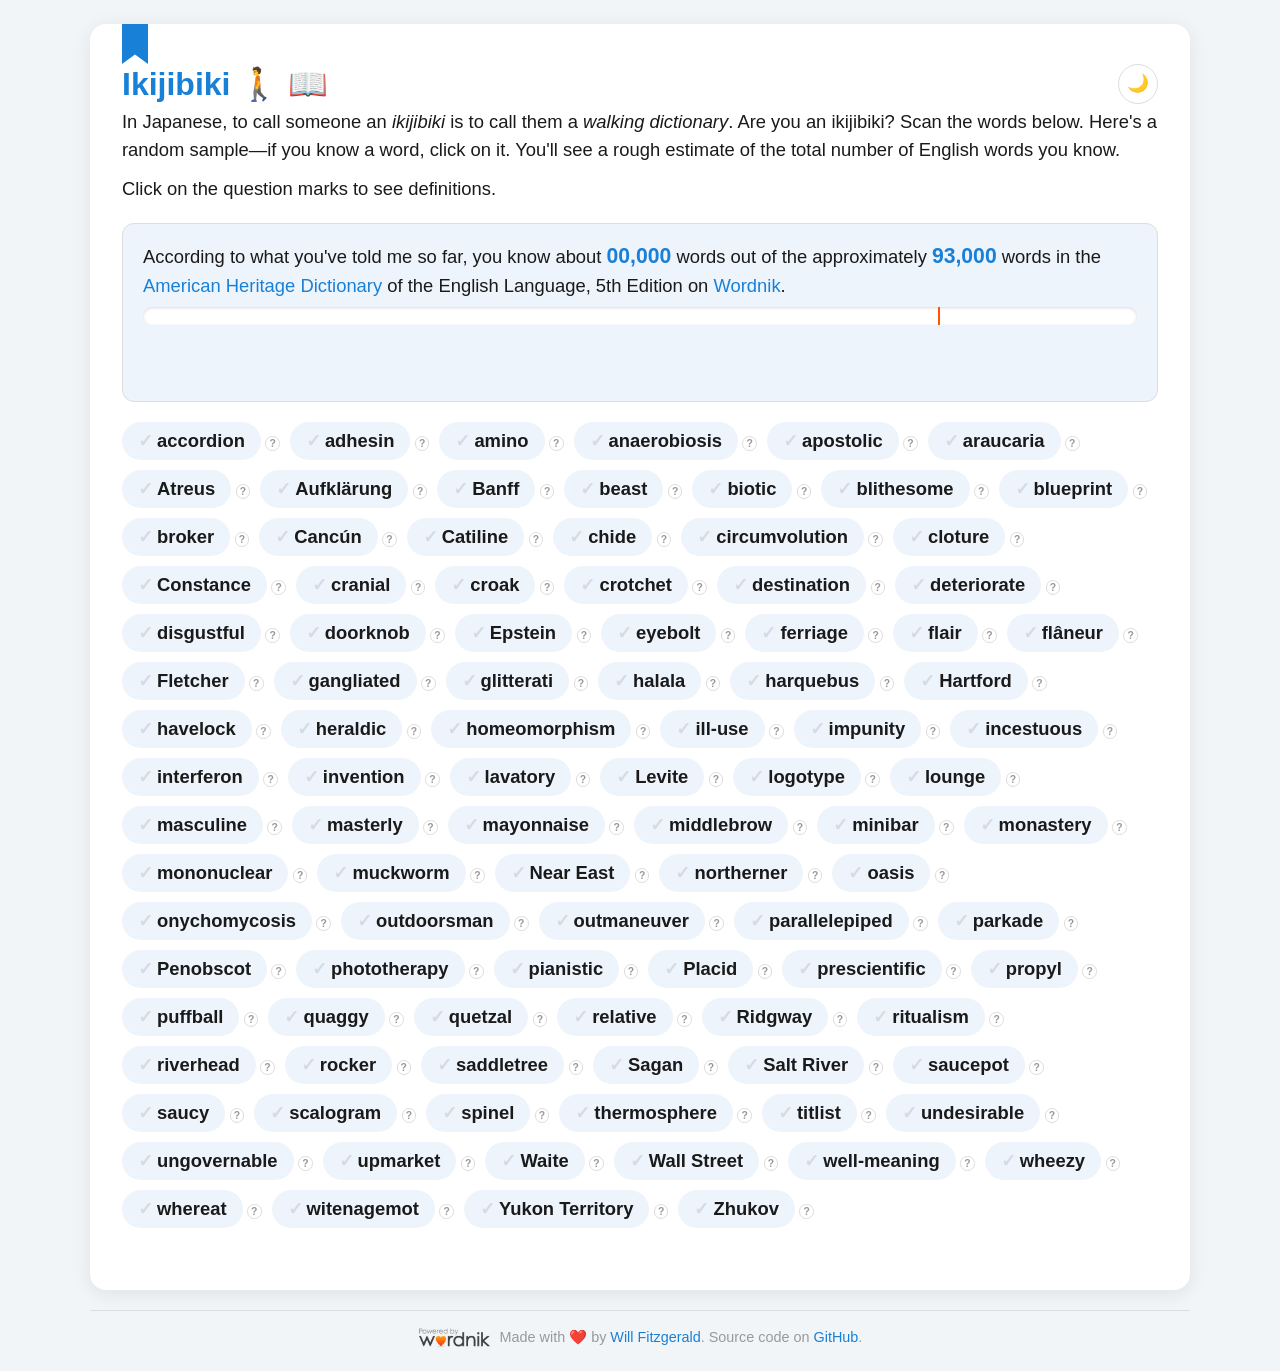
==== commit 4eaf31ed: "Visual refresh\!" ====
--- a/index.html
+++ b/index.html
@@ -4,61 +4,262 @@
     <title>Ikijibiki</title>
     <meta charset="utf-8" />
     <meta name="viewport" content="width=device-width, initial-scale=1" />
+    <meta
+      name="description"
+      content="Ikijibiki: a quick vocabulary game. Click the words you know and find out how big your English vocabulary is."
+    />
+    <meta property="og:title" content="Ikijibiki 🚶 📖" />
+    <meta
+      property="og:description"
+      content="Are you a walking dictionary? Test your vocabulary."
+    />
+    <meta property="og:type" content="website" />
+    <link
+      rel="icon"
+      href="data:image/svg+xml,<svg xmlns=%22http://www.w3.org/2000/svg%22 viewBox=%220 0 100 100%22><text y=%22.9em%22 font-size=%2290%22>%F0%9F%93%96</text></svg>"
+    />
     <style>
+:root {
+  --color-bg: #f2f5f8;
+  --color-card-bg: #ffffff;
+  --color-text: #1a1a1a;
+  --color-border: #ddd;
+  --color-primary: #1980d7;
+  --color-accent: #ff5401;
+  --color-muted: #999;
+  --chip-bg: #eef4fb;
+  --chip-bg-highlight: #e8e8e8;
+  --checkmark-idle: rgba(0, 0, 0, 0.1);
+  --shadow: 0 4px 20px rgba(0, 0, 0, 0.08);
+}
+
+[data-theme="dark"] {
+  --color-bg: #14171a;
+  --color-card-bg: #1e2226;
+  --color-text: #eaeaea;
+  --color-border: #333;
+  --color-muted: #9a9a9a;
+  --chip-bg: #232a31;
+  --chip-bg-highlight: #2c343c;
+  --checkmark-idle: rgba(255, 255, 255, 0.12);
+  --shadow: 0 4px 24px rgba(0, 0, 0, 0.5);
+}
+
+* {
+  box-sizing: border-box;
+}
+
 body {
-  font-family: "Georgia", "Helvetica Neue", Helvetica, Arial, sans-serif;
-  color: black;
+  font-family:
+    -apple-system, BlinkMacSystemFont, "Segoe UI", Roboto, Helvetica, Arial,
+    sans-serif;
+  color: var(--color-text);
+  background: var(--color-bg);
   word-wrap: break-word;
-  padding: 3px 24px;
+  margin: 0;
+  padding: 24px 16px;
+  transition:
+    background-color 0.2s ease,
+    color 0.2s ease;
+}
+
+#body {
+  position: relative;
+  width: min(90vw, 1100px);
+  margin: 0 auto;
+  background: var(--color-card-bg);
+  border-radius: 16px;
+  box-shadow: var(--shadow);
+  padding: 28px 32px 32px;
+  transition:
+    background-color 0.2s ease,
+    box-shadow 0.2s ease;
+}
+
+/* Small bookmark-ribbon flourish hanging off the top of the card. */
+#body::before {
+  content: "";
+  position: absolute;
+  top: 0;
+  left: 32px;
+  width: 26px;
+  height: 40px;
+  background: var(--color-primary);
+  clip-path: polygon(0 0, 100% 0, 100% 100%, 50% 76%, 0 100%);
+}
+
+.page_header {
+  display: flex;
+  align-items: center;
+  justify-content: space-between;
+  gap: 12px;
+  padding-top: 12px;
+}
+
+h1 {
+  display: flex;
+  align-items: center;
+  gap: 8px;
+  margin: 0;
 }
 
 p {
-  margin: 4px;
-  font-size: 1.5em;
+  margin: 4px 0 12px;
+  font-size: 1.15em;
+  line-height: 1.5;
 }
 
 h1,
 h2,
 h3 {
-  color: #1980d7;
+  color: var(--color-primary);
+}
+
+#theme_toggle {
+  flex: 0 0 auto;
+  width: 40px;
+  height: 40px;
+  border: 1px solid var(--color-border);
+  border-radius: 999px;
+  background: var(--color-card-bg);
+  color: var(--color-text);
+  font-size: 1.1em;
+  line-height: 1;
+  cursor: pointer;
+  transition:
+    transform 0.15s ease,
+    background-color 0.2s ease;
+}
+
+#theme_toggle:hover {
+  transform: scale(1.08);
 }
 
 ul#wordlist {
   margin: 20px 0;
   padding: 0;
-  font-size: 1.8em;
+  list-style: none;
+  display: flex;
+  flex-wrap: wrap;
+  align-content: flex-start;
+  gap: 10px;
+  opacity: 0;
+  transition: opacity 0.3s ease;
+}
+
+ul#wordlist.loaded {
+  opacity: 1;
+}
+
+ul#wordlist > li {
+  flex: 0 0 auto;
+  margin: 0;
+  padding: 0;
+}
+
+ul#wordlist > li span.word {
+  display: inline-flex;
+  align-items: center;
+  gap: 4px;
+  background: var(--chip-bg);
+  color: var(--color-text);
+  font-size: 1.15em;
+  font-weight: 600;
+  cursor: pointer;
+  padding: 8px 16px;
+  border-radius: 999px;
+  transition:
+    transform 0.15s ease,
+    background-color 0.15s ease,
+    color 0.15s ease,
+    box-shadow 0.15s ease;
+}
+
+ul#wordlist > li span.word::before {
+  content: "\2713";
+  color: var(--checkmark-idle);
   font-weight: bold;
-  list-style: none;
-  float: none;
-  clear: both;
+  transition: color 0.15s ease;
+}
+
+ul#wordlist > li span.word:hover {
+  transform: translateY(-2px);
+  box-shadow: 0 4px 10px rgba(0, 0, 0, 0.12);
+}
+
+ul#wordlist > li span.word.highlight {
+  background: var(--chip-bg-highlight);
+  color: var(--color-muted);
+}
+
+ul#wordlist > li span.word.highlight::before {
+  color: var(--color-primary);
+}
+
+ul#wordlist > li span.lookup {
+  display: inline-flex;
+  align-items: center;
+  justify-content: center;
+  width: 1.4em;
+  height: 1.4em;
+  border-radius: 50%;
+  border: 1px solid var(--color-border);
+  background: var(--color-card-bg);
+  color: var(--color-muted);
+  font-size: 0.65em;
+  font-weight: 700;
+  cursor: pointer;
+  transition:
+    color 0.15s ease,
+    border-color 0.15s ease;
+}
+
+ul#wordlist > li span.lookup:hover {
+  color: var(--color-primary);
+  border-color: var(--color-primary);
+}
+
+#stats {
+  margin: 20px 0;
+  padding: 16px 20px 20px;
+  background: var(--chip-bg);
+  border: 1px solid var(--color-border);
+  border-radius: 12px;
+}
+
+#progress_track {
+  position: relative;
+  height: 18px;
+  margin: 4px 0 6px;
+  background: var(--color-card-bg);
+  border-radius: 999px;
   overflow: hidden;
-}
-
-ul#wordlist > li {
-  display: block;
-  float: left;
+  box-shadow: inset 0 1px 3px rgba(0, 0, 0, 0.15);
+}
+
+#progress_fill {
+  height: 100%;
+  width: 0%;
+  background: var(--color-primary);
+  border-radius: 999px;
+  transition: width 0.3s ease;
+}
+
+#progress_threshold {
+  position: absolute;
+  top: 0;
+  bottom: 0;
+  left: 0%;
+  width: 2px;
+  background: var(--color-accent);
+}
+
+#progress_label {
   margin: 0;
-  padding: 0 20px 0 0;
-}
-
-ul#wordlist > li span.word {
-  color: black;
-  cursor: pointer;
-  padding: 0;
-}
-
-ul#wordlist > li span.word.highlight {
-  color: #ddd;
-}
-
-ul#wordlist > li span.lookup {
-  color: #ccc;
-  font-size: 0.5em;
-  cursor: pointer;
-}
-
-ul#wordlist > li span.lookup:hover {
-  color: blue;
+  font-size: 0.9em;
+  font-weight: 600;
+  color: var(--color-muted);
+  text-align: right;
 }
 
 ul#definitions {
@@ -70,13 +271,13 @@
 ul#definitions > li {
   margin: 0;
   padding: 8px 0;
-  border-bottom: 1px solid #ddd;
+  border-bottom: 1px solid var(--color-border);
 }
 
 ul#definitions > li span.word {
   font-size: 1.1em;
   font-weight: bold;
-  color: black;
+  color: var(--color-text);
 }
 
 ul#definitions > li > ol {
@@ -90,11 +291,42 @@
 
 ul#definitions > li span.attribution {
   font-size: 0.8em;
-  color: #999;
+  color: var(--color-muted);
 }
 
 ul#definitions > li span.attribution a {
-  color: #666;
+  color: var(--color-muted);
+}
+
+#definition {
+  margin-top: 16px;
+  padding: 0 16px;
+  background: var(--color-card-bg);
+  border: 1px solid var(--color-border);
+  border-radius: 12px;
+  font-family: "Georgia", "Times New Roman", serif;
+  opacity: 0;
+  max-height: 0;
+  overflow: hidden;
+  transform: translateY(-8px);
+  transition:
+    opacity 0.25s ease,
+    transform 0.25s ease,
+    max-height 0.25s ease,
+    padding 0.25s ease;
+}
+
+#definition.visible {
+  opacity: 1;
+  max-height: 500px;
+  transform: translateY(0);
+  padding: 16px;
+}
+
+#definition_word {
+  font-weight: 700;
+  font-size: 1.15em;
+  color: var(--color-primary);
 }
 
 #ikijibiki {
@@ -104,17 +336,80 @@
 }
 
 #footer {
-  margin: 20px 0;
+  width: min(90vw, 1100px);
+  margin: 20px auto 0;
+  padding-top: 16px;
+  border-top: 1px solid var(--color-border);
+  display: flex;
+  align-items: center;
+  justify-content: center;
+  flex-wrap: wrap;
+  gap: 10px;
+  font-size: 0.9em;
+  color: var(--color-muted);
+  text-align: center;
+}
+
+#footer img {
+  height: 20px;
+  vertical-align: middle;
+}
+
+#footer a {
+  color: var(--color-primary);
+  text-decoration: none;
+}
+
+#footer a:hover {
+  text-decoration: underline;
 }
 
 #according {
   display: none;
-  font-size: 1.5em;
-}
-
-#according #wordcount {
-  color: #ff5401;
-  font-weight: bold;
+  margin: 0 0 8px;
+  font-size: 1.15em;
+}
+
+#estimated_vocabulary_size,
+#dictionary_size {
+  font-weight: 700;
+  font-size: 1.15em;
+  color: var(--color-primary);
+}
+
+#according a {
+  color: var(--color-primary);
+  text-decoration: none;
+}
+
+#according a:hover {
+  text-decoration: underline;
+}
+
+/* Confetti burst shown once the Ikijibiki threshold is crossed. */
+.confetti_container {
+  position: fixed;
+  inset: 0;
+  pointer-events: none;
+  overflow: hidden;
+  z-index: 999;
+}
+
+.confetti_piece {
+  position: absolute;
+  top: -10px;
+  width: 8px;
+  height: 14px;
+  opacity: 0.9;
+  animation: confetti-fall 1.6s ease-in forwards;
+}
+
+@keyframes confetti-fall {
+  to {
+    top: 100vh;
+    transform: translateY(0) rotate(720deg);
+    opacity: 0;
+  }
 }
 
 </style>
@@ -123,8 +418,7 @@
 // Word + first-definition data ships embedded (gzip+base64) directly in this
 // file so it works offline over file:// with no cross-origin fetch. Run
 // `node scripts/embed-data.js` after editing data/words.json to refresh it.
-const WORD_DATA_GZIP_B64 =
-  "H4sIAAAAAAAAE7S9TY/cSLYluJ9fQdQmJcBDT6FMfb2oqUYoMlNSZkopSKrKV9NoNIykubspSBrTjAyXq9FA9a7XPdvXi1nOYgYNzGKAwaxe/ZP6JXPPvWYkPdxCqbDEAO9VKtzpdDppdj/PPec//U9F8Qc1DM6U42Bs5//wz8W/p9fo1bWzbfF+q4vzVjtTqa54Qf8d1Eb/2/9ZfGsqHK7cvrDrYqCjvus2jfHb4ifVbUY6aFU8HLbFd7XBcff+sFqc9BdzGT68Ki6cVoO50sWFbVv6/uJ8vph/erdVTp+cN+ZSFz+ZSndeH54Jl3ehu2Gk65gvKR7TjU2zPBqX+fz1n4sr7TwdGa/8wjaNKq2T63jZDdp1ik/VXPud4Tde+zXW1a/1UHx97z6dqt87s9kOxYP79x8V5b5440xX6YG+7c+d4S8e9veK86Yp+DhfOO21u9L18UUf/ov+8R/w1x/o5zqj5wf1n/h/6Y0dXQi9+oe17rp9OBu9XOs1Xv15veLvasvGdJtVYV1R0e1VFf1c80nXuFhV0GfxDv3H35tPgQXyHw2d5T6/8p9X6S9W3WAq06tB3/qjjXJX9NlaH133eVcYeu7VwG8XtfZm09HlDra4NHQb8Ul6UL32Q8YlezrtpXbHd6vTtDbUUPABflUoX9AOUPWWvp9WCS0Y3eBO0a+tthm3ahzsYD/q1qjbX3OvdbVttPdHl/2Tqi7p6fKyXqtqbAZet/KJ21/lu2q7o9XRHT+UojJy6s66YXtSYVHSU3iuXas6eqMr/ugHZ7vNn+I5yDBc6j/+U3i18HYc6A0/4CRvrR9sdXmv+Jk2haF912AtvmsUrYnC62FodEvfsCrMUOzoSWDh0rKlVVDdK05PH92nZ4MVUat9YehBFRUZE+0qoxr6TFeP9K38bz7Mqc73dNm8xwtcunZ0FD/fDVk6umsjfozTm4Xpus1avlKDdcdb8LxwlgyG/nU0fU8XvzNkIen3bPHIcGl2PdD+G6xpyJ7Q8zMNWU/tz+gXlWrY4tO3v5xyJHPxmRXO72dsHXnWN9iZhm4u1qG9ZmiwnfDEp4VCd56MYK9t3+jbX0NNi2AzNgcWJ1zHe1usnaZtABsdjqLHuSo07QasDFpjZEOcbi3t5w39j+uwyBbHev7w7a+q0k75QR9vz+/ogdNag9/ZWXJDnW3t6Avf0dbw0R1tdEev/VG3f7oI5/njP9Ef8rC2ii5WFVvrOvaKvbMfNLuoAr+g0KraFnqvseyrZqyjMcAHaMVdmV672/+gVquG/t0mVjSbX1w6P811caWcwW+qlbuEoylKrWn7+oP7jh/3Xne6pGOL1tIqt24lv3K3NfQLTLeGPS/WjR2dbA2+cxunaKPSj67HavD8hvFh24yefiAZh7W1Nf2PK0rjajnG6X6gPSV/4BAEKqUyQ8ZusrYziUf7lk1GZUcyhLysVfFhpHAhY1G/sn5sfsvk0motXjr1K0wtHvB7Q6bLF28RYwSjzP8bTewztdnWqqbQg/xpy+aP1nowfuEcW9qeFqEe/RDasFdkEB2ZaVpwlbPez1/8Snvb20GR92KbXOpKtbQYySrHVfzzMFja4cV3bW+chnnFq6cP79/39wr+hWzJ1U65Wrw5/xoKQnDcT1ptRo1zvQ47kU5w+vTBowxP6/utrXVz6w+uTUfL5NYf26nm0uiTgf+TeIp868tGw6LTvd+f9HbHroxMwsmOHJhTtSGzOfqR9wovayxnT3t4OCHntdHs38aOnhTfnAwXBUPcbVLBluYFDHdY4Cgs5ZqeYAWPdvsv2piNoiUzfErcCfoBvFzITP866q7awzPS2qO1YMk5lRTdwa7dOb3/Rz/2f3pKwQP9527B57v9pfQU/VYUDKQ8hde0dsmL8K/Vg2ITRCvRjhSjZ7glu+so5NDq2GK+t1jx7BQbS5E/fi1WfIt4iO1oIZ88i3tG7v4iX6lG5+gpZdwB3bZI5BLPgo0m3SG6DZIKvJZsKOZ+4gqLRtOWrileqHGVpmenRd5hoGU9dtjIpqMf1MNtrYrWfIxRzpoOgfEttUO0IZEYnoiPn/EtLXeyO5c5sUjfkDFP/KyS/EV94HroerfKZPjAYYsfeBxHIQWtXAji4HUoSMM/PW5IcFVyS53qTU2XoD/29Os55jPkJxobfDSlEtv4jHVDz1xMcW084qcNm8MGSWNHn83xXHrbmkSkdA6nS2ufHgK8NnnLmr5ze1I6WsYFbL51W9uWFLnRL6OYhALp8+bnOz+/uLviZ4ioiRZrqcaPdJ4MI6Ftq/Frj93q8/hWAdPA0TBnXc5SIDNkxa01bF9z7GBhBsYS0VRxR+Gfnlxkpe/yfZHPqCErIShHSiG39niB/sSPlTZVDes+RDM/bMaO/qubxq/E/i8WMN1oWokcXZdmU2zI8d7+isYOzoc26bE1fE3XEd+8/YkpRNADbYWasryk93N2Q6eO5RVaWS0duCouyMSXf3pwHza+/NML+euR/PWz/CV/rApvWkNRJ26EXq/xuGBx5Lza8dkS98xKeIY0tUI0eJWzdKqtaWoKjRLZxpZj8SsTC0s4ip8nJaP41IERUrxtqq21jXYrrrxwlWMwwyiWHp+jFe7xb458KfqHS4Z97tgpb0byI0ZlLMedQdA3mDb9M7xWXn6DHJiz3oeKrhnxdyLCkIqEvoIhKVq16U0y90HCSLm4D3lBJ/6IHvU5snmyBYp9yGu9K56PZJYoEuUMiYJb1SC11QZ2Qu8luqX8J+OB0z7xfmxTodJ3H7emNLwPO6w/TTkIHj5t2dKS/1uPTUfujfNfSyuzk0V/Rp6+ppV6+2vZKoqIDFLUo2u5aCw23eYwuYVjCm9Q0uMtvT5Ef6yKcGBhq0r5sObsem2qDHNySc9ysN4kMt6PFd0EPLkNeRPxb3gWdHmG7qyOD95fmoyV7BU97GQ4Q6a6tEhBinNPmwTnX6+nmJrdR9OIW0YqbpXLKR4qcu19wq5TrmYtF+LoXeTs/[base64]/+TZku1vdhQRGUUmjWUHyfEVaTMaV8XyeqEYfVHoq/[base64]/uj3bhsuSHJIlOormRIQXFkR4LmYKwDBDPoVYfNjmOoCBJ3f7nUN5Ud8du4d+HP+mFt/SkNrapi19M0y6OpLemdjZdnUVHgh/dzhlUQsmfkBvztDIl+eaiW8FlUVy2plvTjyWawLKgK9s0Up3xyzUC2/dXOxY/Yrm+ouXZiP27c/r09NHde38IV/MfbvvDabFuUvaqt7pFUZDMqlwXDjSqQkGa9mFOZ/QlPct7R1+FV80y5PryzEmvUx3L82LHdWI+YHUtaVvuxBdqpwyHchTI6iGjFtkaT34qdftarNxLaX2PnUdfmcJ3eLWMryFXe3mS7JnKYkKOmGN2DeVUjdHj0Ym/p5Sw2iLjrNE7ldIamirkPSg/pAhY7i6qN7BWbKJ/sqPxxb+8fPmyoG1IX3IpVXgUH7sNbU2xq2pE6hQaD1Kn7JSrtnv+FilN0ge/dyiVFPXoYsPp/dY4+tRfNUXWXxW/UL5+5/TR6ZN//O1/PX30zZO7t//9Dg0W448rqtx5MTkLQn+kBUYWzu1tlwy1uJ6nJXi/ZhvRdhoHBOpSr+Oz5JRk6YkNyS09ov3AHUkT9rWUE66MlUIU1wPV7vZfSql3q81xUPcXet00U/0hFlpKQbRwu91SUJ2x88hKjr669efUJztkQST6LeA8qQLUYD+aioKHX0cUhqXs9HhZdTp9nKg6vXnHf30da1Cx16gOwSmH1stb0xSo5Q9tVrl+oBU1ppJLFOc40/GVdgj4eQlygXQde0IchvV9A083CH6Flw/5+4EiAbThB61aPGn6sAq1Zmdz0kIyLg5GAae4YRctUhYkvOEDeUac4kPKQ1PVBsYKVdbBKhXTYRm7ErHKkIyWUKVzIx4oQEdGV3r2u5JbaxcKWojfVQgNOOD2Y1Z5fE1WtnfWro+9MVKfK87A+B57+LFukEo+58PlvsDHM28BxX7HtSbVc/uSfqCYRhypaS/VFJDX+AeK2KGfVp/xyx5nytgAFtHGp2TBoSV/zV00NCY6LT0kVfBHbv9NF3Z0pT7aa4uA8jnlFJQ4LAPJ4Hd7xWXS4rJDuwSbbGsA61ONoF1q3Zupf4ey5x4wJdq6nfb3ihd0LLyvD9Gj5tjx2ciJIPmZn12nOh+jxycP799lz8sICuQ99JT88JUv3g0Uedr5uIe/I8q02Mvo+LbHjund6DZiKgCcQf1wzd1a7nwhqEcVPqvSypgsSrwZ2JJsS9QSwMUQ46AjVGrUFvgfscCmig26mnzeLGhRi8QoiUhU9Hi5jH1pYBIoF7ni2iptN687bx22XYlyBie38KXAghQoB9A9w/EZ+0FVqjIpq3RQixE0DL5pD+8jt8dv3VimCjR8Slk2wY/09NPWilw/ZXuxdNkIJpby4NKgaEL/JB/Hhg9peijj0PeEf8FgcV9Q7gnKsXRRmo9cI0u8lEydPE8t19ebAIGS0kuoBmXUdGy6x9lNEezWUjhiNwy80hvJ/TmkC3acDyptzR+IDpZSerouMuR+pC1P1pzi2mELTJT8kMaWiKxDYxu9H+UYqlEHKIXtNgZbFI9fXERG2muAhCze2uoy3YZWvRlCAtCgtUhhQgQNnbtLsiOKs1RpDQTI5jKDR2NORzRQ/IRgiu4VLyecD94d0MhHWsxgIfleYHSePDjl75dTHbzzdQZ6p7JdbQWNnfzJquKLl8NSHRCKnRsjsfOGfgdaMoJWQ7MDgHKsT65rczUpy1CsnTqutJGPknfygj9HnqIb05V8xDixlL8ALoqpoc3jyZtVqNr0aHQ4afusJdJDfZ6PDo+cqxkVMAm4GRmLct2MdPcpUk/ECgBgWFWf4JEgaiqAEF+P3QaLdIOrUHVMSlGKC/BIJ0gNx4+mi/hGrKrrjV2AZxBgF+GkwA1KNYaWHh9cCtrwAoiLWtHtKRnOIhYvetILt+8HW9mqIqPQaUv3ivyQv8dHZVSn0Jo4vh2LaOJ7zbn6AoxUREDtYepOj41hJ/Dpj76+Oz01ul0anTXr4kvvLLfzviW3XKGyWhVvaGfDhnNnurVYBPxZOT/frSvbXOnlckAogo1QNfQj8iOIdq/JxOqOjOxxQiAY7yFUbwXNMYFkxPhSQNGSAbUZyW2tTLu3qZ7g3BXCr/2B4tiO+0c7qYYLFoOeCYVxOV3vf6Enlii4F44hmfBsgHihxH2xpd/PLo6da0mvF0/u3y8u2+LOQ/pva+6GerhCord1gKEVL8ZOdQIyQK0l4Mb+Sl86fNLBSN8+pNjrE/r/xGV3FtUOuKtGt6PjfXLnWzWWtFrI1Cp6QLXaKLRhDDrf/u71Rj0uD3hd2k0M5kX4C2CYk708wVMZUTqdbAo6sGgNemnwtXCs7ESLcvRbWibKAM5foLtdaLzBRq41aGxS7EWe14kvprVF52Cw9KD1kDEFUZMRt926SVRpJKroUObmNhhtS4b+h6rAFHDRmWgN/MyuTE2/UJac3uv51/lG83ZH/BHGFXbc4XRyLp5dEAzIFWVf3M7vNv6a20MUc/DN52RjbU93mr5cENZbFMd5x+PzXMsiSwrcBp0S1T+p/w+cutYCFx2l7D3NUlGO6XWzbrKCmVfqklZKqskRIpZ5QuSn8ROA+2+2pjE9hZ9yv/xYUtKGI19RdNZktBEAsDEUm26O1/9PXPJC/nBCj2xkfC5FrWdFqfIwMfjvydaqRF+HQTfkHIG4sYCsw/yR8/JSjkYLmbL6msdArmylyrFROVhcirGrEzoRueOMCv4r9XGnj2FzC6f2A8WGvrhotLtcurVnFCcCb99v957cGj1PGF2yHhpem9aQ1FIYmxWnEGE+BAKJtn4n5aqtxs6KfTZyU8uX6eaR/dC/w2ehUU32KdWi4I26oqwI+4Gs8pVBt9+17FEpxTppYdfq4pWu0UWiTQqcLJ9wSjsY+s5Xf/oIIPjbP76Ktmwae0ExXstDEq6oHAcP5BG2ZDW3zT7ETWNAKGwcXfvtv/xHRZYWYP1UpVpT5O1pUfIKDgZd2rhxPIVdfXAJ506V6OO8ozyz1MNOh1bD87FZs5H7EfAxvuwft6otKTXLyBtG528/hejp+wylrYkfyeECpbRFO/oQPMVC4AKCATM+Ik2eMD+o94hp73R1GVYv5pKAn4blRUVjRmX1jUTKGbgVX43NeMOIDsDD/Jg2ko76nq5Ir6bYQnzCTvEknOdsAPCorBFQOMsbinYUuIwu9orZJdv1GYc09hKJOUC2bP1dobsW/8pBhQF04dITeKnhNK7Khokh5BIRyE2Zfh7cd9iObdmpRIMFlh5vRJvAR2bhStr29qv7uWr8DkHX0X1ZGnG77VLWW/rjlJFwQxA/IJYgv7fO7ynXf0cB3NTlvv8Inb6nD06lXCmzfpzd4WPhI3J0aK6vpA8Z5oSefv2geG0xY/sG08n8dBpcATvjfCO/w4xTKujAUAaw1AUamQwfgQ8qnamxTw436XqkJLvGdg7wQXRSfBzr42OdFFpkX+EXNQjl+VtqrRrg5Wu0ashhYrv3tBUdBo15HgYzbzjUcyFJvjsUlih7Mx13H8kduLBseeiPPy9DgN585DtZ7sNbdHk5XcIt4zUSo6OJXYQaOA+A4IL4o9eH/igDXbyVEa3ZZt/t0xCWUI6FjQtWzI/OhZEULsqqIgvZWm9tMkjdwPtjgM4i9RGYHcoxDTfPuSTVcDk89IqHfQ+vQbdh5xQP/y4QTjtlEFgAWIjLXfjERm9CSXEYq8tQTBzmD5HPodVJFxsAFHR++rUvMPJc0PXhcHbEt//hz3RDQWe6+N1VBr/9gg6hAGytOSyKIYYtA7DKIqvbF6crpPKXc3bPIyzhhlGmj/aUn6I6Csml+FLpZU0bxof3Rj+6qceZ9aMo6T6K8JZtHgomyVn+oikR2y/t4IQaUtxxiRb83G/xomD5gU6LrgQ9IMBINxykco9IEq21NCR4RIh7QHNNGabxHflPPGJQX1zq/Vd+NqmPf0dLZyDfSil2siHueLSFO8Hx37SYejJUuj9Z87AXBk4axJY+A8pK7qqrW7b+iRz64mg2/HoTZ/54zpB6d/IvX9CTfs6QX64z/ktWIllpc3V7l/xKmw/m1p9ymmIjHk5K55JapsswmkepJFdJvW010krg8ASo1+WYQ0DqPH35Nm2FaWeEmtoaA3EMQ+CJKl73+HBW2pNA2KMDjLl9DMIAlV3Xugu5Dsguakpyzoot+YCMXGewvU1lgUs0Gq3Glr+dFqZZnzGaFtGJQ1esuxL0ew5QpuZRis/QNYRDuAaS4UVpEZxQAOePl863Tu04ZkDVwQtwHPa8Y/aAHPzzK6yI7nPm9o0eDsGZ36qORw/h0Urkz0NRY6kyMjP2nyp7Et7jvHsqgWMW6K/WXRYXSB2eySE8OP7kNN90RmRycgwhVDs5AMKADsMvwuXwB48aUhPQ+c8d5x3v0CjLeJDbPcpXAOqlqrcbSjG7VcEjnByflY2i8ND3DYMV9iuKT7S6YiRHv3f2o0bJPU53YiyXVjBf853v9erV5u4SDfXOLP8SoFSY1bv97/h1RFMonS8yQj00LTyDSCgiaEYJBe6gBL3p0FXlByAnGvZ3BWOEsVkMZYE/RkIJ/iCtbz5wbClAqraqEzDDmBWStpqSoRRQu9UYmWZMP8ABHLk4W+maseQHk4BCNyIkF35Py5nnPgowASCirNCVBt5YZopbnq7MmP6FvaIr4GGMW3+4pKjp07HrfjENNmF+CogAR4ZYrDB9hCvyCHaVy/M2qscQwccUCAX2nkf9jIvtq06PDo19fqDrsauO6V4CqH1s2O0HaAYZF10i36NbZJ3bqg3PfICo6DLjonEyQfAn1sU0gBZIIFYSDe80/ndFyZGXTsVciKD7ByRVBNE7Xe2RPhX2435Dt4B/g/64VRhmo5tBTqH01pV+epESSYqyaTvYj6bWkkxsBY4mE/cyM6SdtJZquTOaUn4+XWyi+mossalAYRZoVMDkpMYALkRtGP/FXOsYAMWOaTt0d2XoSAFaYH5BAASYfUdiJBwLnGxrQWdmxPVO/XrcKz8K6/[base64]/BDpc1E+bMgRCj4xSTtJ4GLtGPjzXofZ+b8SPcksDNsArHBkkGsp3SFHoseuYUu2ymQZwgpUUaOokpKso6rhS+lBvDMsKFA6tlttIw80tpsFLf/wIYXUGbPbRgo7TpL5i+0+2l/88A7bGFpOCLhipzxcVT9B7KI3HF5hbZSQV/70jeqRW8lRryrIlwktmyJMYQrGRfgYSpgVdjW4Pt+tGTt+WzjVrWtypn6JGtI/i/FLoY9IRkGGpi+oMUjTd4ShTS6mAZWB2iRAsiT23/3t/pKYWjRHVd9GG/U0AIoJayUXfKOPP2lM8Nc5+QIPRReumkQTIp5KKMOObtp3VBGlcqetZJb4Ld2RznPRo01PcQ/mj/5fWe7ffvHfzJ/[base64]/UJ1LX4SzgTe4/AQcd4bHG4Fb0dCOcwHZ5zrcNIgZjfqnWq/7Chp4oD4O11t5mcfi9D0bBmgxSrqn0DepUwnUhn4/CLU55+bHsZ3cGkWMWAD3wwZ2QHTKcuxTVB63PsEb8ywCZEHwy2kyyYxwDGHBA+Qx12qallFD9krBhRIygkTFdH5Mp6nsK5llqhaMi57wimtXVO35tugk0Nnb3A6xXjTsdqWALQc363G9fr5iYuno0YVopUrBSfUNqip5/R0tlaO1S3p7R7o7vO7xtyjCZJ+Hm9mLo8PsOotiWQ0wk46XsLdjp+74wn7qzJWGYl4n60JFJLG0AbeBHKeMQKTCl3gTp/OYXeDLb4MNabnC75WrcDhbtYPcm1/uuoaIcz/R2t4EiA94//+t9OH0YSvDBrhFPkrGqgpRPL+s3o0A4PVfhaX9nA4gFgAv/u6/ypXJwJ70021WdiiSsQ5wizUTL6wsKoAkuegMK/8gGHs7YMeY79NjgXtOZQMlrzmJDi4XQ6Ga4NvGV2mGn1GrPWgZKOicVAYYKmoXgq3fHZY6GhomTAtmjwthOLgRzYkQXYSBehUbucoh5v0P3Jpfw3GRx0qCHM/TYKsDYbCbDwS1sZzMI7XDhdLVqPobkWZxLEKcKNULaE8FF8Rzm6RnvKp2UwMKfrghOWKrG4FwS4yDd3Fni62i9ZIBkKgLT1w4jR/NKGMGR6iX4cOCBw+SA2nukjV8sCj8SBFIqP87Ds/Jmdypm/qcAcyOPqiQcjY+wYezGh+wIuJRf8E1q7bYmRGsSggaylRRtHa6nP2iyCnEvKyUrlU409wP32hW8teq9vLJPze/LTWaQUtHkSFYp3eHXfBOR8xqj82G2ASLkpfIv5/XejU0zjdBPPzJux4cF0iksPiGYqUGnXBQVyPJ3De6MZOVLpRweGkkg7I3k8bQ4X6wbMP6DFqS1j1dp4BtVm/F5A62ubwmjNoHy0YRezNUySivJ0IOj3QHhoSvozWj9XTEaUut0Fvy5AAoaQBHqj8DoAPwxi59cmUjHAYYBdlznQCaEQvAIDFLC9M/qpW6cZ3Xl7vMY46OTQQalrE5jz6BizHjMiBziH/XEK+nYR+iwIA7b7GgV3rr7iKcZp86+X0+aP40S5TKBhLKkCRi7MC5dMCRjKUHjTbdCxmCfvrItj6DK1j4JNlRN8g23yxNEjS9atnd0Bjz5QAgU+GIqJVgJOppW5D0SFGaVyO4wJJ/F2opIt1mZDccUZ7XtKbT5T1Vir4XeUNDxmoBKDnhfX9TE6WzJA8YySyA/IajNq1SVwWiiPJyMcikm2nflVTBSOCtNtwj4RN11RCliMS05oJWT46F+U82qXvIg4tUdfTX6DvmQaGgTU5yQ1OTgRn8txf6GtD0BwGB38fn6ijO57cP++Z+Jwp8mio1L5o1OXf/+/dljM8pVf+YPhwYdPH90r5JK5KD1ZxLej9+CLClwMtUb1Fhsm2FoMTp0+ZDDi6cO7gYNYusjXf6XUQKRhfPqEWcrn30dPnS7pB72DG2UnL/0MtDPAF0NXs2A/CaNc2Mu9hB901l+sAyGRcsXLl4c/RpejoZCFknkyr6dPv3kYiysiaYFG5wcEsUGZYnWgb8GHThXqQOmewe3X0aMa0AlLjM9GXRHoUFSXZRj4DtPMlaXd2Z0B/FTM58gokCh/WSYR5g6x6ZrzeCt9Ve6YCFM95gZsE4q+MIwj4/[base64]/hwm/uJ0PIrP+XAd8nXMBGWDOPSFQodYU4d7RdtvG/BIfc51jaAz7s07JJ2JEyeNLggRiAdW3oiD4ufmz3q6Qwwo/yqRnVX2oND8egx3GhTT+1T5tjGyQCjKF4AmQ17ERDe75X7xI5kHuoTGY9C1VfMQYjpwqb9HXNG5yjZJxRErk2+8exn4NUK65gWL4hzJoTwaxN4By+AMvEYF6b1i9qsGC3B4DHGh+wfvcw+N6z0KP0R6DvWYRPT84/UAZIanYC4V3KgTZ7YREsJ02bfpYD3KHZxM4+R8FhkBpEOpkUpn87pk7UUso3pMalYSYAmAG81DQ4i7os0XHvOyAgaPWz3lGPf0MFf8gUF+F4slc3sQDEswtaP3ASI86UsUO9DoCUHUbJvpgRYbINktdyDVt5LCCJjPTxbPfHzR77GjJ/p99WWsTVpcxLa0WyuyHfs6XfcifXwlYwofFQt3SymxZ3PBv9Ni7DN0ZqrHC2QjUpN5RYV/X6kSZSq0+2Wm1pT8OQXUHTd8TpfDr8jrpnuLcjhgLPletRaVQE684FitlhknCkGkB2j4Xa1YMqj6HKkAJOC4k2TlQVTAj006XEVvCUc0jlM4s8amyLPomhzJ9z1wYseWp+fLIR8FgJDbKHo8Pd2dJ6dKILZ616UO1hgU+QUgW8vf3+YZ1mrK/AL6hhTC+4/gHPIMYEdL4MpBYl3l2IBiL9xGsZ/R6HeJ+0kARgOIZqByhTKdcUrtSH75/Q9Fp0MX1C8AQFJtMdR1Aynip1HsapM6yD0xnSLgoIhQ6FE1+jhKiT4eo1QMygagLMBdDzByreAKmGbMeks7/NFoagMRSl6HMgZYtIieni97RlkKG4gI2rRzfpkYk0/TpQn3mlGFeEWBwQk4x57QGxyCgQYj0v0gV5Nm7jV+lIoXVzg1Wfmvdn20BcxQHQV8hW6XZKogF1io6QgRPE7nTmnItRR1DQRQ6bMv8DfGZ6IQytIE+COYNAiy5n6kWKzkP0c7+FnTNXI1EwNj4dxGAQOnP2snBk+je5xL/YOUktcgP591wbWDzB7JFbIBBWVY6BuonK4GMqRVvlx+f3d1KWbbTMq/RlW14GFAkWe45sbKcaWioaxvSL9BflwztgsecRURoZh831cRXQyxQQN3O2/Akq7kapwJWBSbNAouGiEZaOm1/rDsuwgqlOXWvf8SjiR4fI62ZpAwwPyHa5wMBWCnV5YN+MlfKKkzRtn+uA8IbeQ0471ECdNhRWqrqEQxXaRrK0WNbLRbWTo+tdReDDPmOSJlvs/31wgLPXmdxQIP9BVKKDjb1+P1qUaIYayv/VHMQHWfyZZAh1GQzf/nEzywcjulDOVxtJXt5FywW9Z3EuRw3n69dF0LfDyCGOmTYQqL4NdfMQIk1/nThuevrAdKgSvuKs+VLBry9Y1wq9xQAW7PNFP8XTf3JDjNiyGvHOzKXKPHl3TdD3D7o8mNKUoMYxAGx9Mv4usGc7H/Q7eA+zvBoHuAQSfU+SmxXqiTqp0YUso8qqcAq7XBx38L0aekf1Nk+MuWDVLzQxjJWomjvcXsqcMu7Zeq5QH/055CZMYOhAoSz3d+0vez1xVI1OnsmhDP6SjBvw88zHC/7o1x+47tT/jdUBRvd1o6W/R04a6ck6d45nSl7pJtL4XG/cnbYsXGhiuQ54U3WyM6mT2adrDyw1seLAs4GzXxtHLM04Ql95aiCUzeRLmzdGeyN1Xzn5eFxvvZ46gjZ2Q1iVXxsuuuk4wK0cDWup4Mt90gWU2lH6ziCqkMZfo5jHOBLAIOBmBp1/8zz/[base64]/V8gI7dxTkxJ0BJzSd1gMfrCkGTLPhhK6N5FlZ/niOZh6yUmpjZVvYbgaj3Hw982MWRnRPARmTX9jDVmCRWEnnI4tmDwvT/II7QOBZKUW47nUpTuux6+nPjtzAsu+EXaObn+YCCAcCWfmerfV8hpjwaXIg1ERzBxM8L+celRvU1QZc+OM3hfcic0aNXxrwCda/KA6bVyqsHFcPH7m1CdwzXTF81GRtaWMpXim9jJKIkAxpjAYAKqJq1LKG6Hd2Sk0+t/QIh43I8iPcN//8bd/fRspDelyRgC6//G3/w4JsIZ3qaCqq1DwnH3VVApBuZDCdcewZZbDCKXNPZdBwknBmPVgNU+bmLm+tBDLddJhjhe9KtZzr/n04aOHq+lDi35vuDMMETt9/OjrwG9w+vTR/ZWw3zG8aKZW5XOAe2+tnZMEjM7h//5/NDkIV8njUnsKDGOY2/W6YqwlMKY2hwNp7LnSmagdYh6zmdEqU1VASCs225PALou4GS0Qf1aMPRcubn8V7//+/5agYkzh5Y5p/mL5LNjF17q6VO6oYzeMw7BBFZtMpgewJvbodixxMD/8bx4/zimvuMA3m7jkKauZFEAoqc7oc+9gx1LkDWAP0h305QtRzIvja+Bx4FIygEQZTn4camud/zx2kXNEwCe8JE3gGUAgBn/CTK1yFiDnABJeEJdEQVruOsms8u0v8g152np7fOOXKa/B9it+oDB30W0ppmFOxdo0MVye59R4bmbEb2xZB7amlxvby9a2Y1MXGAluhdVcY+ocVSzx4DrsDQB6Zf5jMgv50fWV9uNVCkx/XnhKM0/K0XE1lS6p2l7DJQoVVuDQqQwtE2aGRD6TsUURTTnT2F/[base64]/nW+m3xQvkt7V0hfQwxQ+i9/JVc9I8Uw44ZFZKg43kCqK9NMZ4sfV9gAhSLB3YZUXrqIhvrmczcyS7MaxaYIV13AfKoiymn6gz3LiX1fP3zofDQwTQ0TkhHUlIh+bCacaGzEihGn72cLWNQZXTDAa/RDcjIVdQaRQwe5qg3Gy1lNwppVCOTWIrjDSep75U19VR2pGwXlG2YVB6wxD6T9FJw5PTvwXt+UJuEil5oUdCbZE9xiMz4ePC5Zmmh00/VH8cb8ycozhVqF3p1cmjQNIGZy4krQJafAtODbIEM1TrME866xx+QA/G4YZZKUgNG9eOyQULxye9U2wM2S7lhhlFTZKG9Gl0C2X0eKFaZ5DQexwur438eDwucTyeTWYFwAGo1xQ+YNPAgz6e1besFkWscPUTVqCjJlPownMLGap9zAxHjNYlaBAwCC28GcRG/[base64]/BAsQGhMsMKIAJWGgdu9nWcYaNI35hqOBMSIZ91r50ZxrRu5HsWxoDfqrgwI9XGyDw5xzpyhqxpEZBJp/09cFg8Pym9J1WEo5FVIkDLyPE+NuaoXUjWcZ6doijTQRmAlRzeOC5PF2ylrbt7sP9CRBxno8L4VJwbBIUcskOKbNsyS3d7LD9wKp2ILFLcsnGipsUy5siVTH45TWlxo3Km2ViHzgAXHrjmh/0mXRLozgReqFB5vzJ6BxqVMZatMaMnAPOWmbgYCk1vM2sOXAQrG7V5RejSWFVVYzvesPOZYmRxQGhZYg5Ihjmj2VdByJLbQ0xEQzcimunBeB9I0lTUyZbJoZw0jlH3S8WpL7aovklEI/iJW6hngfvqKqp0SLtV18LxZiBsqeLoJEtvHcwdb+0mHpQzZOw+29mqWI0PcAZmMF6gFzNWeizGJm/DRE4idWEztxIoTgL2HkMwFNFTREI7s1kjVoxYs5pSKCmKMcpjlD4CL93Trx/+2/8oIjoPb3EbIsd698sJoS8vNq1NcsZQiPgGy7EM3dVfRyM1GBG2Dc+XU4qQsn0mC5g+/XsGv/YdoKL4eDJqrirwCWHsc+b7AfIHqQELZDIVG6u9xUNnZmdVrM1HNPcp9mbwXa9khkR1QdsC5MlGN3WQwmvqaaB+PjJ4aCkGBSUM/lBO35W/[base64]/HYLRI9R9ygTAJYsfutXfjGAR2vnzunTJ/fvCq8/FBNl8XEcoictcu5mxrl5fMEdz/JW9NnHd0UeFeQLRoYYOAIPIjFMGqBcy8jdAMVW0qzWYOdvRBZ2OZ74lT/gauM44CB6Bm+cp2tRNfMCdb9DaYC3fcu0Pen0H0uOyR4VWk66OQOPGvTYMly08icIWPU6wxvyncEPT/go3vwY8cY1ooEZDj8LSwgfy8l7wWmZQn+8iTSvA8vaUMqdkcpS5HZ7xXBa6OvmUFbjYIgD0GGuZQWCGFSGOC3P8Tptv7WfnYcJUqS+iMfmGBKo2dAFJtKvbwOFgQx2kUezWaPMIGc1aE4c17+DdLz0GENWEeF/AflHH87hjHim1SjNsd9uFAXRZkwogJh5aSqnzkEoEsfbDh0lMiQXlHtqIdqO1DKL8d4SpQxXR4P4PSD778Z2CPNpwehI11uK4dx1hgt7O3bFHVZKPn3yCOooM3Uqs/6bxm5Z7PGBDCszQ7YvR7fhV7/5HRoACOec+vQpKY7oNGBrZHhpuQ0yzhRYUWuLUijG/NH3AxqULHnpRHl5CHXMivU1Cyhd83QTT9mpUEonz/KJcUPMkaN3nq4kiz+DHuPG6duHpD0meXQCof9+ekxBB3WhPzGzm7WWskSO0RuVwyFm+pMtyuHuuHr5Ho28kyh20CvhyEWWPul7FFLdQgvT9FKnuf01nFPIUOvPNuLnmZ53lR0a4dyRTjxPP0OvK/RmJvwF/vhW64VEMPnrCRr8j7/9Kw/DI2SjfQRWdgBFMH8P+Jsf0FrhTkYDZmoUvwHa9xOtIG0kQQSsGXmOKfnM8eE3im5iSh1rljM5BNCAwHNQzYRGgDpZnBh2nZ05DTgZf07b55KHLlAc1qhIFo/u3y+eXfDI5bqxoxPxRDo88ia8ongeH1UIG3lvMMyEthM34t5aabs/ePw1nScnKKguG5tUJNWMq2MiP3EBohicM225lyLRb1WOA3EPJ9ioJbb4Za9ydhOsUCqIR6geKJdMF7K0WQKjVcMQmGFl0EWB2qYXFGnkUpjaJLe/qh8pPCiTepYUPXgJUSNFxnpCC07z6ofAwE4rActTjovU4xAdGN0o/dDnpuFU4CV/A+UgzxjnVdyR88jLdxf4w63VnfnIf//E4bF88B5tbngp7gudj5xPaykaalCw+7immb0DQlY8Ck3HfitoRBMvYAJRMxgPb33XNEgkp0sM7BuqmHQhhYmNMenwcU8fCFvHI3GAKH7x2MHAnI7S6wg7TcCHDNOIuuTxluCjB19NLh2fEajY4UUVG+FSvp69PH7C/vn9CO2A6SaSL4mzbuHjOPQpHxqXwT0MkqudmoatBXt2r8hwXQZqk0fr6mXHRWNztQ8aA2f8l0BYuG2JJmke5SXzI6ZcRYPuk9wIDGlz57zh/S8t36lImsOtZsnvpeiAzgO/kBBfdx/snnJJLg7ktGQj8/5xyCoVYG5JyFF5dY1NQ3l5ioIqFFk6TLuznC/6HaWGCFSlz0DUZnOKdOy2y+Sde26lgsK8yBMcOcPK284O+/4GtSGkha1uS0GEwk8z2GBZq0b5io7iAkkkaWRSIzOMGPxX0p3NySRBb27S0x7kk0H1zsR3SgjmQ12JvhrGP9RSsxJYDhdv/UEd5D2TcQjtJAlATHMVMok8ySSIY39WQkjxAJ8k2EFfTjXsH4OunZ8eXkD6VVYN4UieycvJRxl6dXuam2pPhq3XtUnetoMowwL9Vyf4AS/mc0w9/2nKe9CtMJRHiovD7nqjahSOPJD0Oa11zFx3y+zzi394A6HvBE70nCUiT7hqxOyG1ssQmTPAtLHrxQi+pGEsJ8naghBFz3hurNkx9oka+c+hKJ4zZUt+2hzn8Bh5hdiUo4AIGhzdsB0pEPHDkaqFCHZAsNwXdLQIV3DBlvmf3FJmld6/[base64]/96wXlG3s7sq2SvUFO6d/942//XUw2PQnR2Iu6WTL/vebm3DxWTBtoRB8V7QglIFqm08BJcUJJWPjB+4FxMfMNEbKM5ZnxiZwBD2duX4KmSMr0/iaoyiA699NMDSg5YnrBQn2LsadAVR4KMWAj0ZBNzQEx8nZErvr/Swebzz51sGWAjs70DRrYPBPy+xrYbHjNkBAC54tn+G/gOgcyFXETY8Pp9nFLetGoDafK6Lo6bxLEddLmrI7ET0vyID4QceucsfAL2zn1udr48fSEkEPL4HHMyjtyQ9wfFElbmUKZ1BbV0FrfM4GN8J47MUczf6m07naMpQilC97nP9FlFj+Ydpa1RYsQ77zQoS72rXJM6jIf8iDUMHDYaxCu2NbO7/6emvhP+sok+nPni4yGY0B6hEqc9g8AxHPwgV8/RRim5D9wPvBU8ohhzcldHeHa58pFongp8UKhGdMq1kWYkYy74mZ7zyKtg48d8PcaEBQk+bCzGW1l5fapwXRRPRimnxLji0N5yiLMArO1cWbDxJ/vQQ6NrcylFXYFYUhvPUtv8wN/pjBfYwPf0aOvv5EF5fR63MhUYfTBb3kU6UKRoyCrTF8crxuwA7ZhfA0HV4dujeSSgWn19PGTJ+Rtug5TmcZfq8LwE5ivSGJ8obyrskYuJqzgTTk/HMlWWPR4KGldBHYWx91q+EDcAwh4BVOUdR2yPzFinQqrDY8xQ46noctF+Cp1lWRkDRso/Rox8T4MFzT6I8NSDUqtoNnvnUXZJGtOxa5vYG8zDfh/hYJg2T1kXjHhyp1U0ne2WDegK0HrvqjGieqO6Y0OMGQ5WDEo4d50jYE8EYHGKNkARWk5MLEXBgOhKZ35GBUfEC+/QP1iXBU/qF5B3bVLDJdfY2i73GcMKpIZHz4lIDrX2PnJHAsF0oJ4xtUpVPgbcncWooYT9j5a9e/GfjCNJddzAEQtWQUF/CAl2c5P+oR1bcPWOZjimiiq6TlDVhPEvmhN8NJBLrgWUc5DoA5f1L2itZRtdnYqDVyEGx1+UEYFhsujGlWm27fq3CXtPbKPnOak2jdx+ppXObpV08o4NIsUVQRcC458S9tpX7xCFwJAH+6ShI/BflPQYGWAM9w1CaQfrL6m7OkSPNqrb+hfrbkbW+ZwWBHfKCVG8VSvIC1I/9f3JqRqDNKd6BfC75sYAxUruaLiCh4Yp8LYnMj5gX9hmHA8p08pXAzNh4zSLIX7J9sRVj/[base64]/+SRoljNOfMc7EGKdmnYU95aF/yi61YidP+izi3ovwzegaTkOIjfE7AD0nVsd1JUm4H3WhATwpW2ZdLGgMGonhrBp5p7LD26YKe3kBHEfyawLJEryOkRjtzM+pdECJg/mGee3hRNrDISlwKtWl+CMQt5y+y/V8J/u9q6CW8q0g1l8M6XV1wURW7l50KojyyNgC9Mx3k1FgS8n0/KHr5tOKiXNPoSxqv6gKj6jzBhkxH0Uky8zri+13TyntLNJuXUIEZAzorCilOmWd8pVtmTZ7CtExABg0x93Jw+P4gKyHIG2BDM4TfvJnBu3RHjko8HGEcpDHgDRbeiFyIEclDBBvgzMZCyAbjDu9jcF5D8MZ0htHyQDgnXgiW9OQTFtK7QSDMHKGcTU/fakG5s0cZZgqeaye+fXhrE/+FbOGTvMDAW64Mo60WmrpyxX3uaItwny1jGcl+mBSYgUiUxeP0Ox6Cl26xfka52NwotntBXWGuylGWblYg/[base64]/og4p64D0zceuJlhdb0ZaFqwJ+SRr9pokgtK+02odU+orHEVXiWL4AhYAQSM8EGEJjfw6wdzHYEoJHcgg1F46GUDiMi8Co5w0QtW9pdRo59YT+NbSJUmpFTdh1FhkI+O2+RV/qjqawgpi7ocf39/+kiDFEFtmvM52SkcDvALpvb2+Rvt+oyPdK9LD8tC06MDYaqqYIM4xdrLR0wrr+iFQcxnAXHle42QsfBofyj+/dlZSz6XrHWCzElKZs9ehiHOpjnbp4IOoBG8U7/5vGq4N/K18AuZlljg6AEHtAbdcmFzMgXHOBf8+8NduM0Z2R7SO2UgKEH7f9CfikQh6luBDUZk2uFXb2S+G2SFlY51VXRE88N4HgaOA1pjE1OGRjm+VtyqcCscuUFmXQYZFkkP6K+s1O9tDRVTn3uhUrwdi1yyl84PCrABNIs1EyWSeXGNms9C7Vwnviu+Lnnsp0RjN2ptFnpH0/vhkbQBLM/ffrgvp8+Glcrf55BDUJ0OIEbn4Pwd3SAAmKmkNsROOJ3IOadtWtMA6XhRWT171S23wuHPB3K6RpPVsBOrsF1qZ2zQV4SjGwS81SZBOvcrUCp7YZ20vWpudCAiJqZ+HiGvzRZqB0LdDcXpH8LtaNd4GaEZFcv/A8UyadgPPNJQ09YlgaPtYuQ+4onk6548CCMvk9hvYTvaAab7nIRr8sSohRiVQRhZxmTU+QZNY9orZ3AoLg+5iY4KirgjLmMFEKy9jK6rHpDMWay+39xnQ4X7nf0AR5/IBlBK5JJ0CjpozuZdyW0Pq/A+pwCHTEMpwkKAyK7vFNM9rmSTChGDirKSmG+z5I/6WaVZtCGGD+W0iAO45WZWgiUNLkxRXqAjsCJ8Mg21jLMm63KdkRZGAFQILlH10BiXoYdAeel6lrmVoLOvawwsOHJ+CA3GFh4J1LeOVb8BQlbuKLCuKzIlJIDlWI+jXRbXOIRcAa9FzpHTF2hjZeZlYMSGEgcKChbCD/TFkATsRF4lfwyVJ161bSxlgfQDEVXObriKEQmY2seoqvNlalHmbXyWmJow+yBrGqARj/IgsoOYI5GKj0faZO5K0FnHICqkPNn1GjJj5oTVLNSEWeMgnmvyUgO3RNBl3H5LaCIKDMEy23BP0jinsFyaCeCTPThVVBzrHUdhDsp9lBBbwhDxFBI51hvltyYhp3HlsOVPQwXouxNIN+INzAH1t2bX8e//++J3zyEDb0DJw1tcmiLCoYwGmiWhUXJAPEW6qYyP0svLVYb61DUrA8Lq5BBNlYDMHIzarXOY6min9PypNHRmd+NzXp0B1sm8l5GxAPPYXYLiajBBnwsIkUtkn0XW4ZvYMgpS6rI1YiiaPc2KdTue6apSaiKMyCOecTh2m0WazEtRIogU/jpFA/Lgpk9fDDLytHt6i5pTd/wU23Fgj7rQg7MKreokjK/MhW18bTinSmRvyshxCSXxumU/NWDVkqY2QGNBk1Qxh0m3zekfut5IPizUwaOR5rHKuM1Xd94Q/mE/TWDw8LeXi36dxVEW4Jw9B5JhHBoUyRGd75hXhy3jvpTqhi9NAGAd+xni5AxyMlAbTpxUqs7tfSOgFKCRMFpQuSXRWDX6OEGej7AcrToSpENvrN2rINzTc2OJaii0BWfLYdoHVWULoWK5fmKCM6ZWZAQuZyF/26zeLlaUzm7Ng2HqzfF55wwmw7t17UpmQhqZpVkvscADXWaewqiTDFRBnA1YD9Y7uMwsxgZOHIek4xZFM7iKsWgN24hnodjw2ACI6FkYeJRxKFrHMG0KpP+Vs7uVF2X4mc4Z+Ank9REyBsODWSbt/+eZqwScNtXPJooyePa5Cwdurv+QAJ4SSnKYdKycIRDMzICiKEMKcUElgLmpzdpXAb7can3YcwSea9GaNQ3jEngp3WJjbMF24ILJcoQUQAe1ZxwygWXnXFH2Fi3AeRw3MQLyzQWx9sJDcEbfQwLcx9aPIvIQDpgy6L6dTxFrEO8A/eAKl7rK1UrnPcComAUJr5V3WZCMsQG1CHMLidlGJjduNd43Dc1NLhohN38MQbSIcNlLKLJGdgLidsxucRkvpknn633QiNtiJQ6OY/WW1DeJAxlbM7GA87YovBYz/WsCK3i7Lii3zv7MalDHampg1cn++RoFamGJ/gpwuKmBcwpPC+Dolvpr4KBmPO6sFNa61idjwV2pGK74PLdWdlO4CpggkYfaQqYHcqbsV1x9rmiaK2p+E9va/4vwptmhEXPIfPeQ0kuOer9Am9NQGk+JgOboy2ITpL0K3JuZkV2utIMKZp0C7icQ0+f7jorYtFBV6bMrimUnNivx2ObOqtOisUmeyUwqREVtpzp+Q0FXb5MQSAnSB0vJy1sqXcmUlXbgIPboQqlBnV3dcBjWzHFvdN6PVXQvqfEgsKt4ke9n+3UL+g/oMyPNTTR3FLqc+J7CgvxUyE+zBa9RukSL2MSvGG0iqZkz5H5gWXJgn6UPJ3hP2tCliSQURVo/mjGMt65A9qdL7U8fti2Se7hjmljJSDG3Q6T/l2nJenHhuVeD/TTMTYZD8rI1ZRbN+qGald/TRySUrU464mJC2abQokFAyFMrRp7uhg3yNqtJlEUx9TakmszZg8TtNwxKQBP/5quYsQuQKR7wTZJjAf0qtcql+lEjbWxJ2jsjIk6+dtFhZxTOzBuycqfaz8THkpVkD4ws+bH2lbcTIV3ofT3SgtBCJax7mI5kAelstyLXgvbb3V7tUihRErZrXcByYBcrRMgw1brOovCHlJ0lEAnjTQaHbinawVc+EyrJsATvQ6qYB/GeoNQcbXgNp50wEKZQfT38rBUzjb6BEQ9qaSOtuDYBsDWQhldFUwadibF1TGjbB6poVNfGtluoFyHnOYjIpQwNbdeB8VNe+9mqkv6D8pqv4PoklK9tuVFmdy08pawpVzlcY3p1thepVQ73oAoU4YL+IAc1obO374R/15vR90kgLEH0z2qYGG4GbseBN6E+GSWXlnwjbdWUAhvyPeCBFxNZROBg4WFdYKpURHejli6iVronDVsTZcRBXdWuBuTTnMOFQ+Ik7sAYMK+U0yjaShcBKo0R2BEYRQ1EYS/sAh2pXbXmLWWQREviC18vUfmL8dkwEQE3ZHqjhwpnwVUyFKEj18fxEnjxb+OFJD//X/[base64]/iWPHWWnS+zxVHVLt4wpX4Cq0aZCgB0Dw5copHQ6YyW3HBMffeszIOXkvQwXYG3r64RT/yGEE8W3OWRiCDVSVNUT8IPRCMzzWdz5x3/5L3eFl26w3IzjlF5C1xkZaKLGE1mViFNnGnYZoOydYQlfEAo7g5AscJPd/uIBg6cAKtXHnDinMZjbSdcxFgoC6GE1oZqZoZOJYDZuOfqjpvkgnuw+ExJYlxE2fgDSKjlzY6DeO+lt76CAQGtxo1UTAf74bM6TpZghRXFw3k2MBLK3JKaCo2LV6Svxj1vgGtAGwR3OSTSh4TWxLN9epvuD1n2KL/LPYfmF34AMqwdxiIBWO7vPq0T0ilLIRIm3Q62uC2oP9S7AYEO0A+PBGSc2yyQrFmTUgSeQBZbH6uTqm/hxRX6aD/EiL7YoEMG080JnZCxFvTJLz3RTFe2XrBo7ZYOpyPnVohshveEOwmZLCBhzxLMKNM/RM/8g5OvAhwALYJgtNlbPc1aZAyQq5fW6IPlQTaJgq+KCxcRO74ua2Av564H89Zr/Cn/8vCoCYETQwm7fD7bfBgy5eEUTx2qFvp7lFWUq5KDeysBgSX1kNoeuGdVIprdSnmuG7YhBW47KyVzpSEkVZKQRZ3V6BE+/[base64]/0FGYGmWODoAr5XpgmdJMUqcpPCnMjJXW+5rBvpngee/oCj0h/psqvlVuUvnFn725KeCdMqgcs8J0hiagiVYFFbQJl/Wpa0Cl4e5w3gZRT5X2KsAeY8gMGmFD6oFa9mHrl3tJ0+adfwNDp31kKPjxlVkUiFr7g1Dtmgk5XBKNTLuFIqwDVaoINcuY6hob9k51Vc6Y0WJUz62fVK9utWofgPrQahnaO9n1P31yEkTZbn5C12LfVVXijDcOWDUeEv/[base64]/PWo1zp10KNZjq4dETcv+/jlHU8rzRH9XECvzcgTBETSl8GD5ZYiJk1O27tqdlczBRMw3UdYvhF7AXtLy8Ai5HJOTvP7kPd3X69eOHGdgQu2PjmFARhukWIg0kaHEbXmnZh2jKIQiQgW60+HJ6DqWx6RbcUrkBKgASLcTC3jVZsYxgCWzv9FAwzfIl8wxW8mce/JgKR1Z4LNRi8GMV+fMDRncjdUArkQeKsLo1/KUHp7n99X87lrQYL49KEguT8S3dvgNj8Xb0oNUWqq3JcjSUbztkS3WcllF+oYgTVqoUZEJOWfyk0Lj9qnguhK3FL6xq5oEnoZ9Lu/trodF+9Oh3KUY02tICaWxCL/e9BPbQXRf0m7aUr+PQgNfVADpMPOBrWD6ZcJXC2SqkD36pAPc71lOrESai1Zos+HMPdskaxIgfF7ifUPrrbTZqYE3P9fgOfafoF++Lsfd6OCs2BvhqhLhk3Pg+GArsBaVy+298bza03/cpWNY7WuAASS5pHb4jp0HGcBXKVWaYqAO55QjPE45exTHgKa75btga2+cUghtzOKH3xZaB/NnYp4ZhgM8WVWnYAqSHMOYC39IyWX57C9jY6rIck6NK72Jdb0lnjboCpzbkakNw5KE0AxTYQkEq9AbgrSWd5VlKzniAUGM6yjzd5b1tjh/8G7WP1Qgl44LXpkEwOFR8AKnWXhC/[base64]/O5xCv8LRsEydhkA25/TLpO4JcRlfHTmBP45F7C+yMFJWy+q+OH28YfVor0b7DSLC+KAxzOTWHH+LWe3FUiipAYllhAYpX7hG8UkwsRL+hEe1SvDI4M8745FGEhlWCb9HuUtNbwomTYI+8iPkkEjPwTkZrdnRkUmCI8DkxPj0thFzkbmW6rJ2IKQMdRIKYaphRYzSqsJyxXz8cl3RTWlic9+/jEYTgu0yThZLaqMQTlcVc4GJua8B1hBMhCE4oYCoQQ0Jkw2xSnGmcMZfBP023lsayKAwStlo+pa1EagrlnANeWoQVFGnECq/BZJA67i4pMmq/M2CECsrsO5EzwNMXX/SzOoKxWlsn5kbuZ5OS6I7SYWVcU5ARY1Bo1lJzG8cHK6wjYey2mn3yzW9DWuhxeqFBW5iezh4YNH9wq5E1PSu2Bv4B9qfWOvyHurmTVkKaXpZrTA6dPTJwWgsw37UDLm3jYzIevTp19nBDqaw/UM5QTrnKlTOneMDAFDJS0mVcuqay7RZ89RkzF+jYL7cZeu49dlWK43XSDIFoze2bLXmENQVt+kHn4euhouMj9yIUlJ0y5MMrG3RWcqkFtxgxv2+mx+G0KoeZ27K9Vam5JMsNIMLLYj4DV1nv/s1sbdvpVaqjJByAJeIbK4WPKXem6csL+1UoWU2qc0q5rWsnqVEBHj7mZhyzsDPGzS8Fxyx3eqOFFEvrVk9ldFh+JQ1Ywld+pF+aiYlG3y+oZabVLa7OcBB8NvZxV3PcNXj3/hjxHhyT9Q+C/451zxNO0sL7Zn1hbH8CZA/HN4lDYomxnrjw0Aq2bx28JbbrFD/bCnXyuKzsjR1siWPCdMLlfdmjUibn8DaZOkngrZKO52gtZwK11AMvk8bB0TKx4ihEuAUAtMMOQBAtRf5JV9ZDYbzFAJVGUQiAXoAHImgFzdpTorf3iF+rZy+3BRWMQxVt9p1Qv1JnIXI6kn+jwUm81S2rjuSd89x1Igx00mNVxa4A20z/[base64]/[base64]/BP1yDuLtpokV7loxKFdBpfT2p/5RffpsW/u7ZtHFLaKF2V5rUfkh8OxL8VsiI+tCr61y6ODOXef3ugPIn6LrX5i/v/VfCYEXOcrBUUZXUY7yWgFf9q1Gw37qSX/z+O40oCizKPy5n2W7/IJ4ghZON0wfePjN3VlEIED0D7rcDx/+jgbYxnFpJxWSQXNCJtuDMV+6U9ZliCEAF1/WrDRsuRCO2I2ioy0tyJwpaNHhSBRtIRQW38xpBLtqm+GPt6yRkQKZhB7xAoMc6+5sVHxUrI0Hho5waBqGEenaTIN1DAjkdgrIoKXAiKMQSO7DUoxdUw/9D9GbGZS/nKvFrNwB3HfGDLQa+uSAAbs5HvBiLi2wZgemlFDMnqjhaLmAWms14ci9rtD7UAXbTxuKSXR5YBtD1z8jROIQS3i6jy72p708EpjHMyxd/lcWcqACa5VPzmzDkY1CMcPpHIc/fHxlEVRYM6FRH5wu0agPngQAKv/1UP4IWylq4PG6AX2cQMvoWZYW4+k8YA/cEjR/2tjAiULyjNBd9hvcVo+UoNClAKa7ZXZJSj1q8m7CaTFO05grMLAxNQST3G1MTFI2WcOCvaou6QtTvJLnEYw47OxJEGfHoZr/GHbwxQwN0rsI+OMHilOChJ8ro/RAsxqLGzskeD4uAoVoCChhaOlAWqtsYjN2kf6YKhFdI4X0huWuuBe3EGTdNGPFrTomYhzJB4EaegbGeApSeEHQo6I0xiPQJ0fSAEiVo0oNrQNVJ0p8TGgHqhFkI26P4YiNPclWFP5gy5PtmNivqJyR2whgaFoD/PRHI/A8aILZfV6WLFNltw+DdE/5Q2dSoJ1pq/NQN4PVumKfN2JeUzZp/SZJtiFwJ8wIk+uglH42JmIwLhr+65ulLXkQbUk0CBEe7/cd2QZKW5G1ICHsEdeouWmCKT/[base64]/0zer+fQZfPuV/YN4Y1czQ5kClMYbhNzHUCl8+E1xOYQWTvGEOYSjqMYfV0ctQX8qcMz1EcUdN1cC7E1Bm3YwIN27/da90vbYuFU4cyyq/Ut6raku/eOAuMjb66ErmjLdouc4CyiLWeH+1wIuxBB8d+n5cD4w2JEvvWcQIlceBcbinTx4+uJtRM/9IzsznIFkoGSvL25fbKcbrjVM3ztNfh6Aujs+wanusTJ+CTEfC2xqMJ7Zvg7Q4pjEDClrEdlYBBSMsGSho3v4y/kwpbbJ6uKREmEisvocs3gk+UwVGBB+LijzxAFpAI7XBF2O3YQsgRYDYl3ilNvss/x+o8a9Uit7O8vQLV0QiN6D+FczCrFdxVoQPZxHfY3JUIGjJwhKdcxVnxFZCBYXYTFhu5LNZ2dQLDYnDz+zgibPpmeoug+4f/28USv5BuxGQwpY2sKrCCFWJjhFr1uIhvRp9Y1ofoSAQG+HXyQAY4eiT33FeOrVVkkPdobPgBHfxqR/[base64]/2S2o6zj6071yahKGLvcRJhrr2rI/Ak43Js8jPRu6vgKd3VUo8y1KZKabupg+iAxuticzJ5JQ2YqQfMejtdJWa/ZznZdBrWFwlGL2wfZ6iX9SWB9VUKSkJxSEGK1pih03iHBRvek1s5TQ9wzcEAqqVA9OzzirBD82s8EW33xz7+nDRyBWEa4jkUA/XT385vTf/sfFGe0+08yvP1g9+foRv86wXIi1RlmdB/eePnla3HnwkN6+e0Z3nndG8TWzAnHn5MRFxvdr7EBv6I5ZisOL9+r3kQQB53yCEbAuMao/[base64]/[base64]/ECTGbxJMntMPwzlCO4DizaYKvg0cNjAOGUgkshKVmOTDIEaU/N6m+jChQQzLEnQnPDMyrxrMlI8zbMiPil5NI22TYo4EEBBuMMREbobmzGWK9bki4QsBME5uZZLL9ydNQ8WMbyAGV94SkJqDfgoNlzg8gvVzW6kfc/9MIVUiq162Eh0tcJ5mUP+gJ7eoBO1sI7Pv6PUAlB5OW4fH6lILYdX8SIPxeXMzNouNUUxOApluX6DHhArOlDQm/MsfwFbK+0MfdzwWzTPf6EVPV9HsZgGR99+J9o68zR4gBhp4dyNPQ04HWzcF9rUBmoiILIhwza1sJ88uSvzWbJN/[base64]/GGLBucdqaETw+p8fQJVszjum549A/1ya+ZxZ2Jh6b2cUePn5YXJL7+/rhQ8ot7y5ESTi+4g9OSLN3vWKB5Td7yg609Bs+2OAov6Vrshu6xTxaIR+XaiY5RTV+jHwKcqrnYEcnS0TnH7P4L5loPckpY8sPULKbCs6huS7FDCUM7QCJro1u6jn/3YZqDEPSZGxTxMlCE13aCpzfrjiUG2RbAsHrZLKA7FQOV7IdkxUNoccZnWd0biDv5xFSAJR5VhOsITkAioby6FSZWnDBcfOcfhPVSk8f4l9z6Kg+shPHHFAUpeHfDjmwSy3hldCEs4eLgsYC0NiqdU49EHwS5DhdMqyQBENYLa+rr/FgedAFRJbYheFGJvHgsTihJ4ucnjl1f/AJHOc2nD914K7ruUoD1WA7qUahmhfw7nw9sOz0eqZR9w0lvmSxj9fRLzi5KAizugH8XWdNDhlS7/dNk6xtdaG/Fm5p16EMHNCTXaAaiD98VpJ8g9fVxgbq/MVz43fvFfZKDSqkfC6+qNZOhU+EJTnpswrX3UIUPmpLAkfHVUFmMZZ1mvGkL/XwBaiJJRbmUK6nwAnoQri0n1FblP5lKus852wTXUgel577CDI4GGQfs3qfSBDoJ13dVHYNw3aovUT+K8TgLvzF5thPmQZoUuRkE1/zVrmeXfUWFnnI8sKo9ZgWIKokUIHezEiuHUAlt39Ko+ub0af0xt7JW2dMfJbDv3yFTn8OcmEN9BJF05Y2WJrfGErVwvqEY4t4bFab7co2tOa/UFKCA6OoXMJtFjf9Cdo2LkUuMcRkpVsG2EtYfIah1CuVVf9i2ccmMSxxzsW9jkFQEwSjsg2uayJkBPfKKNRAsboOYK0XoHMwRHPxKTTEuU+jOHucKNY6SYjnyXODwnvW9B/9nr0etvsmDdrB20iPPrFOGFSa0BBFQBQ/JL88QHQWNlnAs52Mc1DmdIkJJt1RHhnoSgZw8QjnuZlETFvhCAEHKJvlrdaDNBYELZdVUBwb/dGk0QnSVZE2yap4rS7UsyWKUWBIT+WPWL3/t/97Ktg/eXGNgTMoTiBIiHHkrCHCACsWdaJ4mCKQE7JlKFsH2aEs4QSTQBd9PzaNONjaYA2dkRuva94plF+NdUYA/YycFKbDLmyKm/H9ESFYheMCiwDH9eHzESce/87V0AoT9CnaIByyKnisKWhTNCzmwI+mMa0R2A1azzhFhEh0PlCHyVQRzsJ0r/hvrgPe6q8SBMrHKbrn5LPODOZKwZKlinjgA9mgZNYJzUJkTOJG6y7oG7Qs8c7caIsKx2u9Q3fa64zVortPZDV+s85M5hS1moiC+jBu+Mqml5dW/Dp3mSSIAV3M0RLZUWMnY19RKNjQtsqSqLb9SYpA85yZn+j+OQGJU8i2Qysd1p2NfU5Nvlc+CcV/Za9k7oAclhW4cE4v7cPYJrhLLqaJw09ye9dmWI9kAT9od7mfetu5wpjkAX5DGjPsP0FJiE+Pn7z9d/60rz/PajixOqRm64TZMGSf5/QMp3m6A1WQucKBaRvaFcVruxzwomy44bmBMAijpB0hRBlrPiRgL1bFOwWqbC7nQ+tppgccRHGpMfge1IRrBA6WBzFbIaGHCpMv7jB2Y0Ed8ewiA73lLZ0/5RkjL4xEeV7sBB2bYQvOP9h6u789D2qt6QvdDQRM5FMvGa+oRzxIOkoqerUkzBxSZI3ppATDsI6uTBO9dclA1YWoJGMUx1mkjZZ4P1OgtNDnaJDXtkI5o3OYm1VzqZqUfte1ZPI6f7gPkM441lJSil3NIXEoX5kp+ByjpPaUhA5IkwHaQdhiKOzZaMHpS/F2qzEaEri4nQR08/RI6AcySoQu9Ep5kTgIKf4ESkYjxdwrXuGg+FMXvoh+kR2YoRiz4PyPylaK/8FVCtZf5L+cZmWqLnKjUWQsSHC5OxH+jNBkkB51Fmk4/b4rCIilQuYZ4osqIdQPO2i106lxxTU3+yZkkYAGAdBkEUbGS6EeHkqrlLRUupd8QiAEFGBD1qEDReGgclRr/L7t1bC9idsMlTmm7BK1Aqwk5aWsGDj6Q4z0lZ/FsM54qAto6yxWNPLWW03uNK2KO5M6VdvRCXelIm/vt7b/Crw1AC7ppZKSGNLegH2LPoZGQpdxWY0q99D+uP2I3SvlVaq2sERsxt0Bx876j0G/it78UXd7gWgGqsR18V51n2hr51A6cWiSQUVtWCHFJZp2C+fdSnU5A7pEsdToUg33H1QPRQFA9PxWEqfAbR2zQmfaflIgQX7MKPna9AEFVKpJcGDtQqOp1rov1jn9pO3YIsQ+dg0x0ToQOw8RFX/oDJaty/Caa82TAL+Bs4lHHTbBwe5uwzYgay0cresQ4MvcP7NUgUQKTWw+SQPOspzizc+uHT/dXjxhBJeRSQxp/RREm/[base64]/jDpw+YUfzR6f2cMZ1aNIk/[base64]/SKSj3L4wu0PVZwUdkdbz8AK2243ssO7DELAbu9iowLEbkh9Ryc7DKpRvTzaMW/H3czGH6VhyXU/c5b0ogmb1Os1cFcnEJti8ow1B46jBwZiPz6lqW9KQPE0AvIXM/fRDqOadfT4UWBoHheTvm/p1lcV52s+x0gI1pnxH4NareQ0syWdhuleSLxjWxeYsQnSwTcjHQbm51VkrY0X1sEvzk1/Zf6NTTbysT/fnXcpIDYXtKZwfgO/ub6ZKO6Hcn3D5aJUBmG++ljxbVDynx2+0jmVLZjFLn38Nb7+iOBCa7STRRqAMLtdmAzZMVQEYjtCuWBepnLALWfSC0m2fi8DxOTHeiTtqseQbQZyS87TPb7c8KSz/[base64]/fX1+siiD8ccOjdnAlEuzmp+sIfoK1M92/N9Z2oX+ZOxe4PnnRQwJW126/CCTezLojXxR/jFXkxHgMqn/gnoWmmNh9qwNnO3CZjtV4yl7bkw1cZQjc4M8iK2z+E0oESI3lqBT+HOHG3U2c8JnhDN+qzHak7QxIXOOcyXiLy+Ug367ihHLM3KFxVsDyt5JeWtKrtHzayjTFcmsAyV0KDEhNJIMOyOlMR0FTwnYPZonLx2qeMDNDALDQRgec3qghkC3sQ5gCbEtp0/vP1zSkxx+mILGjgc6Z42vKmzh77qNTP6NMgsUn/pLrKoo8Yc53k7vhDJdrk6uR+5MBxh6IEQcAjxgvoBZPYmjPv50ZJZXmPfJ6ZG965Zqhl/[base64]/o8rmslTADIgxbuAzojcdq6jg9CGCD/c8coT5UJKBGm+jh0gy2KCLCBuTOTBVoe71WylR6GTGZi8kpVwdyxIhj+nHDlOAc/oSidHoUAj7Oqal4OJG+LeN+pDyZoaf3Tu7carfpsuJU8zuIh5XsDZcCGFeJg4wAcFlzXkEA6u54TKP/NPyZiZJJsbUAseV0wrQjbVhc4AJzroUhOR86pox3rQJDe9P05rYIY5kngAZoBvCUtAC65+LtjMjkfzgmMw/d1pf0m9G3pqTlanqElDF1GImF1PvC8oiZu6rtVhXFxgeB849JbaXPjIl9jjllBNTvDpibkEGk/xCH3oxR6GEdiEQHqxd3jOouImWKEb9ZCW/BD2wtNBBSzk4vcuw/M/c2IHeM3HDfh0BsQhbSyoMpW54MzVG11JoCGy20UAvZpKgKMJT77WX+qSaqEf+oprLvTMUMbk9fzveoJgKMJv9sM1ggjH/H21v0uRGkqUJ/hWbUwZF4Gw6dxZLSoT02JhJBjnhsXTlTQEoAKMbTBG2uDt4ymOfZ67d55G5tcxl5lz1T/KXzPu+99TM4FBn0JUzItWdQYcZzGCmy1u+ZSfbSJMG0a5sR8Cr4e5Q/OglXEBlG6ONMrSD+Av7GnTZNstzLBIGCW4lTrMdJJCV9HXqRuUatlu3ZLSlWxTrar8IWvNWrb7HB8KfTw/E+k4fR7W+MDekw4B7NqYFc5VVuF6jojJTo9tyDUyU7LGykLouUjWY0O/kpW7dQjd26MNLaE0TMY3B2ciLp+fAIBYJLuzbfrtTw0tQplR9BTLUQ89JFvjtzhAIrr6wSgSshFsXlckGUYGokWJy7JJ6SEiVI01WS6yXeFGdk4DXMMbREJq2syiHuSZrUOyqMFeM99EFTVBkHmQZM32rAjbbl/FdM7FH8WPtm22hhY9ZpHUhP9sOeRm0qPGHmdrBKbK9lg0bWlc5r/Oir9LwEQlj98dRLFdF9AB1YZAcAlUzU5MBAhUjjVFw48yozkDC5mq3osncJBuOJpwDZUdbnfX0kG+UZ7pGn8q3917K/k59nYzyehtkKKYcTP/oy6qck6NeDpDCbgPxp6aHbkDPIpRpvyvPp4j+AjKnfOVV4Vl+j4HX5yAgmOvV8QmShREqNJ6Q0QOS1/Gn9Wc5KGLpD0vPryVr9FXox+LzYaJsFG++oXMaIthfZkMSo1SvjhJ5gSHOdHONtAxgdfomT3yjlvh065e3/spYg8b/SJyLMGbT9AeVdvlceW0lOlgHVLdX8esPzAoQlm0sHM2IgKlKXcusT6o7/hI0kCQqVSXM0aEl8SEjclLftOMyuYf9hDmdjpY5seM7GpVmGqCQenGLAQostVgAk8BekYuLEb0/vBjZhKAzhq5GY0VxjZO7fs6TBv0KBsxaBcYXaYja2JxC6AanekDz+T/GUc/qZxNfmISptFAbZeG+J1UF1xqgffQ4jNCj+NABGtUFr1n3meZVZGiF7R5ZSYqTy2QFEFJa0cYnG4ldxt66tCqY4/[base64]/381Clmn348yh0VgUKoQF8cCCw3CjgjW84EFvTZPnSou6+2PhEfgvjmY2KexTykE42Zlq9MyPmMopu6L8lGlFtnBXQcXJnn7IQurJlSN4ljz71ZDCTZ4B8Itu/MhmCkZ854eoFU+kxcZ4Y26LXZrppeIjbULZd1tyW0HPnO8n8UzF8w00GcbVbDz1OPSOKq/BWB33zCawej/RXoLKWRqWbwuNOnz94kEUJ9ax1HwMO+UEWv7cElO/oC7+v9kYBX4zSJyv+MaOIvnGuvk6BrmHbWVrpldDDgQCkeRm1Gse67u++jI6v/7X8C4bzgdFqToOQXlnNLTGUfZzTeGm9Y/M3VW3yLhO4gw334s5noQFKeNpxRpIq4R/oHNi5WVWMLeU0UoKIxzVrKB1QfCMDmLUhAisZGGBysqQ/M4XY+AtVsS9jwvTVJaxNjq72BnDg7WHXAQdnsAJktUgKyfzIJG6J9A9dNddu5FrGwQwwxlVfH4g2mTUXdlFacjaWAMvuc7k/gQh7oZYpU7DCRhH8PdTK737Xxv9JrfalCqoNNhPwqwQviFX6cGUW1Ma1hlbswDQanCgeHNjaWD3rpwOK9/QfCUL4o5uE8IPySKT9S9y02IQaFSRgkAfePyACZs/A0Iy8IHlqqInkcMaqE03GEuOIxQv6CxMSR1pRFt1zWae6JL+oTsGyjCPVOJ7serHmrnCWrAI7mQO7TRqNQ8iD6TnVWi+kL/gehYP4AmJgnAf2cD2cE1IFsg8oMSlOOR6Tpdrh15QNvqV5Y9Sx2cB/VpRTL5lIM2RIw7dk7ADvFmchfW1cBOiNBTWF1xMi70tmBfrXqKYFUgElaJF1WELJ+Iut9RzpJMg6tW3YfC7a/16iqetpvP+Db7bUJIAgl+xQswKmmRLLzaI3OwUgtX2ECXnU7vXbYNqrDTdyKEPz1ArUuIXqqW9v6uijLAOCg1ws6gI+f/Ro9L47X2ANbTfDh48f3ivAzpO1gZlQbrawOPQ0/cKzJFzfyYBKCQnIR4wzZDGCDbEfrNB4gkHU1NfLajWkwCKHWrrOnUy0xbUbm7HU9DXkvhPlIZU2kGnBTjRY2DIWJYTJ2BM3zQH09ktP63fJ7rW1oibdSVQq0OfZuXLqkPXNyaNZ8fieIa/sGMi1VdN28TcPZgUOfHKPerPIQanvAXIROTMYUzrSTnhLBPnUwxdWpQKBxsNMJN2g8Q7ZTqwpONM/Lw++drge2uq7LDfc9ydN2nmQ7oyNKgFoDtT087nu2iY6M5vI46xde+FzyHx7yHJjDatuiceh3UrMxnzgTq/IgG7IIZzyyLQjVRx8Z1bEB/[base64]/zPRw/++Y//awBY4nCWF/[base64]/NaQP1qher0n3UUKL4xFBUPiXVv9wsohCxlqwe7bqgz43ujIArZNCMugKVK8I/ZFFaTbe4lF1ijFEZOGTLuV1oUaHfwl7n7T7xgOHprR3VQmlp6SH2hvrtg/E7t2aYcVUY/9H5eheiXNYODQekvY+0cLbHBJkePVEk6xc55uQuCSzOki9xV2igwAr5HReb3F5XbyMwvDgykhr+eyQmEq6JM3JoZHIs2qIvs1UTpwWkODkwmWIp/jtLlgsu/Gp/tfKSGAAcV6ZXD0oHCT6sj+yrjVb9uQrg4iowmad8PV8CYVPu6+A4htyziYyZTTFXeg+8mLHH0aQEJlK3Cd06tf9jUhTmM6U3I6F2vzUdNOWr1xAsEoTdEm/bFJdDPEZ+1bWfWmJdkrnhVVROD88cv7s34otyVwbv+P9OF/5uDZ8hnntPbKda8IAWbdEwba6M4Fn9o3C3/7rbz0p38vdzO3fzKD+4Vb8x+ipqxVkCPdTG9leJbtx3qY8U3ESmwlOH45Pm96ff7T1Z4n0XV/B7kDXnuU73P2LMEt60B41gJ8Wvbkw4L/HrbGnSEUUwl/gx131At2jGy5vOwljz+LctWGLkEJoX+gN6VumDkv62/exhAJHd8GEejhxX1O15td5us3CK4VEohCRew7pXNXsQ75DaXZrTpG2Y8Mkg7404wLZPUx96yZormCuKy2hdrVFLufNYnoEDTReBOhs1FUfUYbeiVg/BnLTRVFK5GcIb1+gCXG3OCbdB/j85RZXWxL2qXwQtbSsCVWDZ/9m6pYTCcGSxin3tTl3gp8YVsJ3khDQzeLnxS6P4QQ6CbbvR2gY8DbEUjINp+PAXYUcjRsEfWxikiisRFIKJ8Tt34nU8FuhMngojf+q7nxnLoQ/BCZh58CJ48fUAfAmaso6iI0bjNfhmyJvyq175aAxQ36LRF2vdPFE2p3AAU9gYbO/cuGkzL8m1mhWRvQvg2QrbgQ6Umd7H5+nt0m26LN7zcmwzXab8FI3Id1n0ymZUtianyerQBpN+AZn34yTWYboxinUqbZ2Gy+o7YheOsE3IYF6CrMWFeqz7nIrRbIpPZu8jUkATtS+Z3qv79IX6UMTt8u9j4pMSHuwzlUokMM1Nc43/uiMiHHr/WGNU7VP5ofj2rf4HVX7uvQ73f3rD485eyXH6Fsx+UlyUGX6ZevqkyT5uoksQpA4PnKP60jRClOO/lrjXqrvdVzk7yIXQlQNmpfhL5h4DzzFhzhObQKCn/AUlq2FC0YK5wqb+G1u+sDtNWUMBkm4aAmXKLUlBQsbytZhPx2pL3XiHvXbmKJARUs5Bl2Pchn3U5yBZgZUICR/LrUHGM8tQkA9JhnahXKuJRT59F2cIq/if0jFZah89pNO23EF9LAjG04uOvN+VcMy87OMf/Khy4ME+E6lA5UJFIpDkMC6pAPL8bLF3NktY1aAL6diyM7lA86CDgo7K9MdFb+6C/Cmtmn5XzzV2zdmmqqUMcw5Q9lnA4g9GJKK/VXqAqlT9mLUKmblxvWnWoIRmHAga3T+3hMl8xvdcO3Jkvo0Cnajc0b1/klJqAbQ8JdWbKTPlIBosKzNoN0JEdxZeLnnGDU3+ieJKvL2Ftoy3esfmb8Ya5+aZtK8jRkY/u/qV/24SyTX6nlTrkJ0R39/ZAFSaqktzk0Nvahi++kP83xBXnObd3UabcWF6ZIc0VKEooUdLs8rs/ei7mcsa9A7WVXyQy7uRFfcAy6vpJGNv4JcQUT4iJ0+CT0vd5pqfkZF6m8Yh9XepwiJ4Mu2ByY2b3bVJaRsqV4fzN6YN/lUzv3/753/63p8BN7P7tnrWw5Qp3v7lfGid7w/p4l5rkwGeyRRzmwAvWMeoxMGSBhQgq3Mz5DrCBUQPaHvg5esH81w/[base64]/CU6B/fZg3n7YlFW52wFNPTtEA2kEIbdRkzDED8v6IieodvsT2ZVPoNiWhAvSLKgwdzk13iE4G3SgkgKW7JPUapkAdDjklhSQDnUc9JGjIpz9emwkwPtH2WDETNHEFn2LLEUXb2IMt+gXNx7q9TdUGxzxTXxlL+MRfH/jIWW9qnpvOssW3uTJd837lD3bYUGa0dAseoTMJsrbpjM3lzlXjVQn26POAjH3UexOM3Fb203gu3KLC9TTDfcEV1Jy0JsSDS/[base64]/hV2goR9zPfYkckc2axi5m9cLJCkp1BfktMHgufiubtWTwWqJ+B30h+T/ZCiR286w3DXGCrLhnKG+6revXEo7+4CUelxO/OX3+9JFhh5rYtjJyyrLvvgpIxkpa2G1SdcwDpXu33Jagt2npbUaZJa2Nq8ET3C9MY+fu4JGl7D9+mTA6olmhLB+ez3ZKXXspz63CngQN34x5DcLrKjkDrRsdF+wd0h2AWxbF9b4KgO4xM+DLjb2i0JRrVI94ixrIsO/eBuuvr0NvoqayXS579X+UDa61gAtCHB6wVdljzXe78bGryjlAE4ostxs2Qu9+Wl8lXgi1PZU0uIDJeW0iI6jIsxoElGhZaUs4a2mExnZ19yG0u4Us/Qq2xZq0GnrqL+1EIXQl0f1mRjBcjBNQUdjP7MhR/k4TdZVUy5GaCW17AoTDdeqZ8oPiG2cFSbLLJHvb3rPhsVU1NIy0mpzfZRZgQDYQWfWT8Th0kL0iQnwxwCF0hbbTEODc/[base64]/KUUaMifCAjn/Tr9fGuZTosoJvDkbThY6P4Anu2clLGE5GXEebaXkuNxZv0qiP21LMpeer5lDv1OMGdmk1rywt54eiBuzpWODRBxipGWSuN/b0bJNQuZNZINt21B2qldEklyONGGSWSqlQmrpSdi2jyS9cGwqrBCaGR1D6o9hGqYCVA0lkWC8Z2mMaPXxxWyZxW2PnRSyBOWt4xJoUfSCZ6sNqhqEwyLKTk7sHvmnsSbKMpfZWFvLqoyl2745qaWqW0sePWgJLEgBdOGhX69qxXv298kOm9pgNX/M97B57cjiWji4pSIk7JNdFAlaqNk+KGRJioimX8kk3Y+nm//8xyXg5aRBNZazlF7xHn5wR3DmavXThZg+qd6GmbjANLu0YpMPAC0A4TKTggfvMg6axolUlDoXNsro1nXQw4OIJO0dZaBjp7obVckzL/mZ7Y4A3yFT0xucG1jLET2fESnpU/xpHSqeTrXgkZEouxXtBuAthm0KWWAbONGsGykfzR69qoRY3VPs6cDplcxvT+m6vd1cZpgPM5DMvQQTrM9A+xLKdPFMvy4skIZVF821iQ1BogHFkxL35wPcAovHw76UkYdOX9prTgK6O4CgVNVJYSPwtAcsKCoH9m+tE1gEuU2fcaBUj80aoGIVP+kKNL/lZW6d8kSkhh1g5gsYwofwLQYlBAHkFA78JHgAq+VSRbbNoA/Fi8gzVHhMouwT2naAY3ByTlzaBWcfri8QPbkloKA6PR/xENCYhzIoNl5mjORIfWQwsHR/CcjNzJLneQXnwxcbSjF2YqewM29sp08mUReanwt5yGSeVX3QnAvF/Uu2booyNChQBXOVYi9UWS+xc3HyygzWUoG334Ofr+cDN3F0mHTYgzqgiUaesMcnUbiYXUEL01WV8OhqqKBOTWSvRT9f62k00Mw4PQKdkSajcq7pjURFt2w7TnfJSfOBGd2m1CF2Qd7qAYlCO2Bl1H2dWTv5Z/H1EeVDI2VhnrDBIgzQP4ahASUpxRDrql9k0iskXvlMK3o0H2tFJMtFurBjVUoWvDoGRXoiq9nVN40jbRslVvTUhxoTrCR9tv7cmWGCpLSSqW/SgumRXtXcKVKI3T4aKE8EvdxQs7OqMKCqHL49e1KJf8FVQgy8kwMDRTKy0ZvF1D5RyVbVgTE4fiv1pfHeR2Vvb8Ht1UtIWZ3efAka7QeVvKVn38NHfGKHlZdHuZNjUYTxmZHxxs/W0sy0HUexZ3hi2NB5kdMIwecODy/1/mKDfK/6KndfcQrgrXkPCqkpqtECbQJUHt7rpyXgZmOZqenb6Y5menlqCdVZqiPZqmaE/0H+cTOqQ9Gfxu7G1Im2QeyU7VjUIVKrfANYpVETaRYYYsS2tYoHM5I2lq18V/Ib+ufb/Vf2eMXblcTTRe4oEQ046xOGErOmDo5yGrDBdBIekkqOPTaYo1WqZzi/[base64]/ApK2ldsWQGBc2yLZlvADTNle99J4mGrz+V/s9LFWMVAVA1yaebsrVFROUZzgnRZ/pMAdBInRnO+8U3TSkLamkotRtVjtmzx1rnOJ09eK6snVGp/6CGgaki/7X0VUf2YSwxjb/mtdvPRkYhyo1NjOmL1971K2Tw5O78MmEjjucPDi3jl0xBnfpQnNKf5N//3l+E2giPBSUq5C4fzl48e1igbjN79uS0WHX37v5+3izdJhTfyyP4slKHHm+ZND2DrMk2Vj3k+A/MuGlcbCUO+W1uXgFAGJkMHiD3QeCFagjl8iRTL/I3CbSqRD1gAp35tkSW+62r5PGPW0kBgAmAryfycEdGbeGXGEg6ilR/Tk2ru/vFuaFi7BD0DtB2i7I2v4EtNbBsnz765z/+99MXz07vme9ThCUCh9FXdJe2eXYW2g7U3TfR9ykOhnce0E4VsKQvg6aPr2SEyRWePeQVnr+4l4+x2crGUveASxzPUKt5UlYfGRaPywkkBhmMZNKzlbez9prosAOhgE+un+see9rC0lfbThsIU+f6TvR1FdzdHeOh/jBvJP25TUazCztNVOJhtgV94wjG6+4ZRAqx+tA3OdDzjoxBfIsJ5oBn15rFw7A7tBC3zWgpu/Wu/FOT45S/8VmQV7J0fir0a5xMdZmq6BEzWKEqnzdaGLPqp3j/2DvRMGZUOrb6yQaRAimMC+JTb8CYP4AQvumXEmCU0akj3KK1Pxtkzj7cL4CNHo+fGr9qxyhDDqCv98dsjsmS89epSJz8G9ZwNKJDJW1jqs+m+LyQN0uDhlH2WX9utW7K7V/a4gNwzL41xf1vUJKyNuPp02fP1ST46XMoeDF8hN1QUNnyzqmq7dmGltPUbfkY+qb2+zE9PLOl/ls/ii7FhUlurSV7ggIP+Zh/t/MnqpWemjxRdh2Q83WtDM4sGh0CpjJR2BvRghiMaGHurNmPJ2RFvR0Ne+9+UXmg7d0hbB/7dZ+ycvxcGdt2y1FugFm3VxUpLB85dJqluhSltLG+9yoNzcSO5S+z6NITFnsAHT/SHfkzzTkz6IBlUnZzTlKeMhVCxt6yvkaulDtsoUv0GIqL2uWslG6xkKgnwcaUoQoRslI7xP6PvtwN3gXb0oyfoTybUfOQ48q7N122t2TmhpJeyMI45e197JfriDZsIoab3VZidnvgoKz2feBXn1FmLC/KVRKiqTVO7Iudv5ZtccU0ySuXB6fxkSLjWWpK7NbKjWQtvajyCCgwkw713R/wd7CignfiLQ95Knym2z9WlcEPchTOUmkP+QGSoS6IVpJn/V0jOxXVBWO97unDB/[base64]/euMrtUxDN4ZFEBYw3UDkcuNGv2tapGsZr2IjJy2s394vvo3eZG/[base64]/LnFbPDw4D4oCE9OXoLovDEm0iQEOhlYgiS8Zs2fja1bJcppqOQN/bbmUI6EuMCJmvL9nrdjlQDOjvLufhmAnxKgISSF40CoDtLsTfKikmNJEGUKrtpia3K3lDmzywML/ztgWDzg8s3saVY7i3m3eFhyIDXL8qR34FTgCpWiFch4ccxYz9TN0zSu9VQ0nrbQlxwOLbEgJqswHMgn3ex7LJr03rindlTWDsThbea6KFZI4+fvDcICkaFanvumNzh1W2ipYCdhOsTDK/1iR2l9V7RRU8bRA98K4j8lQbO4Sd/ljOZUyCbOvmIIqvVu4QdLoics2wpXuUTK8gZ+VM50pxlyWUlLpZMW8Mh6Nyy9fa+dlwg+AKINelHE1p7aEm4saiVjppKR89GQ8Ii7x2QHPomWhlIAxPBRn4u1xu7VU4rik+BnnF30jofU9/qRFDckhx7UZm+3HXc7OfAQ6/OsEgWmBTsLFwdUEnuwFSOyrG8RYyfrpbSnrJMVq2CR+5WkcrVF2ApcVqzzKDLNlziuKaQKm64BlMiwOWSg5tBHZEpRN29oZLRvLdBr0QfDmolq0M6UoNRm0bk8xp680jNKbHI1ugoZu2ApKmRxqGXWMcP7Kw1yqmWSxlBOdsKj24Ml/[base64]/ml3f9cq+cWhw4uLYd8o+UcST/q+hASRFlHwgZr4E2gMeja0Co83MlhPLq1B6G+BrDZvUQfD/6ylI3HcjFzKez7rsEtfUdWOoq5BFoWUu8PI2sX6I1sLjIMaL2u75apIywkDmxCnDp+hzZnrafr0LblmkPZ6Si8GHgEVQ6l/Gs0NSDBTujTKa1n6Or/kAitnoV0XCo4exGvXVRlXmmrO2mbJA63/4bB8mLxkQd/TWgGy2RAVdcHa8cnWsO1fUpiJNVaj0v67782H9mgzhs7/wtQCVW9jH9j9cwNNBYbxsM18Omuav66KKnGsEgUTddZAlUskkvTWO+B1OgrlnFxng1HiHXrm/Jz5ZVlFZ9GXOj6bcJMsl531gYtvOQt9moE3fOlOiakj5jt/ulo8S0AKLEkgOYosGZAPA0JWU2OYY4HYxJAau6LUEfDKVdoj9X356hy84J7J8/0Cja9kgyltaRHBVzF2qL28jNDHpj6MCyMtBAxqrd7ItmU34K22ivLjmCJhNEX8OahrS+uz+CH32zQFExvSloYfXvvtfLvqoWsgWCPgrR76BlJIkH5LtKRohR0Z9MsCtwWLbyZjvaW9FZgXRbuoWfPiwqJwk1+CNbNw2JXjUoGBTUbfquh9vcJqtjD/5PSv1TInykacU3A3runm4gPDxLGPV14/vjFX3SS5WtRFK44q37GMZHLX//sa/X8KarbwA45HB0mxc621d9U5dEwJsjbaMP2KVdKV67fuP6gYd3+uLhg/Z+8SNrMRPZ9pI2XWVM30arbS93upIo72t0Tz4AstaET+ELQWYaxOoiSD+9hVWaCf68ChzobaRvTPsPwGTONIlWpNTD+08kVdG+w21tiBn7+OOYG0DrSn+n4AFKJVDK7VptSrM6oVDIcL2X2T4bBAsPozjtoTTyM7YwBAKdhU/W9xcySQLlfCjAmrdq7Rzy6UT0dHYzRp6BSf5H7+NDVk6Bs03iQAzDCnfqQ9BnyEVh/[base64]/xu4z8HpabNIbkfIBHXrVl7oAHAB4DIoD1CdlAycR3nZxkU1aS1Q8ki2sxs56OEuRfIJhMhq2K+cbu7gsdk0BsxxSi7eBw0+uue6hQynIhpn4z3Vj9jZQ75Vk59l0QZK/fcEtLEPDcemhGvrkpIX+z644Xu24EKy4HVoWSAdrqPMk6So3WVh9enZ/[base64]/RHxAkVkiuWAUuA1LJK12Thn1JqlnmRvXU/elr8Jin6IMMuFTri4lcCtgGhD/3mBDu0KWaPnKCyJHXEuBREraVy5TbWotiw5IkLd4AZlfdb/lwvWTL9sWkJsCpzXNJsCcLa5jnuxLbayrOwj1iXhgjhHBB3hqSeKWQpjEtAaXeL/AuuimDfsF4cQYUa26q1g0FN2ZBltFvOhoCMnvKeJCF8EqEL/4uywtdCL60V25stSF9zsWN4o3vIIyPhgFNMNFMSgvQ7WAnYHmQlFcCOHphIayYMw6JFM5OrdeBSgT4er3WjmYHXB8ZgY/[base64]/gxY1m5KxAEl12e16WXEO7EqpWMB9t4WCM9lzuRzUMBNV36+u0aeGgG6tAUn+3HnfY71yrf93CWsBrTRwr1Q0vCLzTJsp6DNXyGstSxeNW5efLfFrQJEazKbAKjIK/xBfv394j10ISFpVLYL4NVgnwRhr6GS+vSBATPwIyTWprIoWsXQW2wL3h8hLdHPGb1cY85qc1LG/hzlDiSEmz5DxqSvD7Uvxqq20sKsFErV95f8JZk+AcjgF/3xlW6s9tYEiS20HgGLnBaJV1NokMGFDtJ+lnxd025oJ70OVUaBB4q0i0T55Uw3SopcsJhV+x5hU/mJE1dOuVmEiMWmXG+gd4szBD+LI1zRZ3hVbxr6yhzU/yXRw+2GKaHKmid04GWG0cPKoPxLq1RCIw3bwUpHAlGNxY6w09p+wB9iVv/Pf/z3N91fsMy+BXvid0f86C9Etblm/89//A8wNE8ffwU1k/cMnYhE1eEIwgvsZ0tn6Mo7ZXPj3cXcQV1PEWWiOmUyT53fRpSY28mm4okh25W+Mc55mbEpA6KNVkKyPvaJS30JOKAWzV8Sl+NWOXCUv/XdJKM8HitYluQFTocLnbUrPzRHsKxhBTtX69HYa1YoklsCuxarvD+7mgsxr5r/UhelTPBtRIYl6+8LvT30rRCxg+sfkTwyHpYjrd0NAbKMV0VpQxMhYw2odht3IhnnIiU2bHaPHElhh01Qx4+/XqD2Epp9lK8yLr+Hl8xuw8K+mW7bytrut3AWZ3wr++olcaKcaHR0wV2ge7Xr0Nt0YzROleNBLzVyQeAUC1ZQy01GE2bWo7Nw6hJozF0C1JjquC0RZ7ENNOxHUUCtpg4kvomFO1t4ZOEoZUl3o0RvRoFWdt+mX/R3PnHB9+pTCnZ7WeXXku6GNovl9aPsWMejeLpeoxM6nYERXWcMqbZj5YdCwq0VPYH5ovKXIqzRrfQ0QITjUjdUabRAo9+znw1CbIoGxpsw7WrIQMneyX4eXgVhsp260kS041g1QI+hV/q5b4L+h8LtlyVh/5oW505/mS5pJDGtg5dAM1ClXPKV0bphGFukODEokAlfb72rZqosIyPUXcnetHZYDMpa0o9445euBh09LvQYfuh3S7KdMQLVhyCDIeAWrJ8f1yL/6ghMmWnY2EDABkWZesnwCxYVWaACiQGmJaMvRmN1LhGzmab7ntAZt9TXMNCngT1pp4nDIqD3YwtYVCKLVl0/aWlshMGwCMmYpPUqWQJmuDpXZrwhX2393cnIfu9RA05X/+S1FYqJUjhY5KrpJrDPaW16yWuOsQ03xM8n/rJuVFJi6fqEQuCU5pf0C/3mIU/TbQqAJ/Ye1jXdFtCmOBBaGo6PmANfLaF3tYEXr14sAhSGQ//oZWn5NIvHRtXuHvlOmdM1OJfv3aUoFdjf2PYtvlvvd2DlENxq90rbjSu6PNMEIOpOHuJ8+dPetyVL6QAg7ew/CH2pWoCMKAWoNfd4wR8aSS+1Kv5zluC0IWi+aB89Ria74uGDbnMSkQNKflPIMjohJnEQIQwECHKbuKLXsGkWm2DS8tAtr5O0mZCONuopkjjaFl6i47CHcOcBqhFyS5j5qMrSxX2MPCSR6Fdy41mBhn3v/ioJsJoob9cQ+i2ZQusZObhWCUA+ukUKQfCzb2NuV1Grq9xCql6xcSqTh/pwPSqlFTJvc5rabrsLSTsjNH+oUNtBlharDBokOuM1QZjpZFQfp7ELk5FdlpXMo2UCrfdKxlLNKaa1eE6q5dQg0wodQ6L+2pHDhI3agVAhz+ibxy8eFK/PMnSYzjao5y6A2LitOhN5EiexdUGV7TYiXs8km9hKIEqsq8VLC1lYulEC8Fgpa29Ong8svGFYIJMIX/2XdjifM0cOe0Rvt+enerj99fSh/fWptj7gNa1xSmzCDZaDkMABXPRC/rMZsLa4tR8lA4e+8tBsMc2uB3ieunJ9Wzx+8CADuwIawC2K1EADN47p6EScWhUQjtZRatg1pcTzoFmSScUjcwRKPCUSU7fEDyIxZQKwfImkBhSVHLRF2/VVoneGp2waRNCUU2f5tgVOXxIoIO+iIEFZf+wRjZtcXnSaQsOk5giRDwLFyWKbsjbDRrlEi/haIlKniBXUV2gapIj5WIOeh6Ws9H2zMioj636K75oenjG15C4l3k4QJ48LKL40YpSk+n7XzyvdXVSeS76msC7yt34bFg19BW8/Lhjr06K7kUrdTrnUWersy2XlF5U8ndRigb8rxCKa5SqKZGkETDYF/IZGC8oCdAoLlxcmU3WekwO2sqN23q37u3eQdr7uF5sMrflO0sV1A23fBIwIFAc0/DBroJcna/6iKXcjSGTgzCrTO2NhcbLcNgeGJF+ew4dPm4vjOvw5peR/7ltW1Hf0Z6dzPHXauTgBC4UK3ibsELNtaV3UFJd+7Qm6lbGldGQUiuTsHLhj5f0uJNUa66F3ZKi8DVzB2a0dzGCIKqF/is5eHiObSSbjuCv9SVJt2hYZc/qMMO68frXfARHcpIpxP0VzMVMEeDmSijN+zKcS/5dMsS7keTHWkJ/iY06CVHOGitk8WNEdV396+ggBP1D/allqIcmPksD5q+KcIx1ry0yDqs1IbETNwEChMM2WoIPjx/xLXZPH0GtvMRB731Dfbrvt6xg5Q3xW4m1vIbSsnNpog4KH/hjlDjrqxqnS1a6fwLtyqcN9VfWLkCq7XGl+KbGmr+sydmSIcym++RWnyQ12/Ry1oME1yHQj7LG+giXfbFhKJYKmcTXOySFeHL4Eu1P8tYQ5Z44th+yAd68IyPDoL8v+uLV+boUwyMmgd6yBXNRbtWoUkzHsNqBgzbEYr7Q6W1G5n9Y5VZcBB/pNoldJ7iVG/UzRUd4IAtHlDbFPVAzISpCssq92UeRz59hhHFkh8u46Bca89SBvLyUbcMVvAJrHKtockfRIB3HUrQN+CA8GfU3mjXTb6FTR5zeJllDIsvu5c+EQ4opzLHt/yrdydQ0s8A26VdXT4D1iIkYSFPva0IlWFpQJOspNpxqOmBdv8U2YFf4aXnStQb9iW3wQnf7FX7uMCXDWuHbjjkpRk9f7c3lIry5GeUU05CUoaNUrNfju5psicSdUkQ2P33Pe+V0bJ/MvqAUMGq5PHz/9iv7dCi3ZBqPiuLnqFLUvt7JE9+Alt8o83C5svVL926jAbUYS+E+t9iPlWecYmL0L9dIdl68nr+Z3ylmDmI/Ky6STK5/9BlYy2jN0wooxs+ELzjsCCyBq+0xFbU+jvexfy+12X8jPQYcCTCxZaKvSN5Oc1RW/nkP7Bs0ozVrelXD/DZ2jEu9jVeJ9em+of2kZbeKNLVd8PI3ta1oRKnh0uOmvqPvPl/jCW7X6bsrI8XifEc9s++1W5kdIWtp2klifSLalhHAZbytMGsqVfC8Pu69kWm/ANw4LCQ6G/Y58I4lIIXTSVYrB5ULfjlVwa7bKi7xfvHVXjUoBhAKrbrl0cDuURWV5gxA/dzktZgnYJNpJTqxzyiNoBVmyT0IayTu/yHmYO4S7XcL4Bm6zWN/nbhHqUYuFnrG4qGJc4E/C4spOPTm1niz7YtmcLPMCdEk7UnX6V0iUNXfuZeAjqV/HyHBNJ0PtVppbIsy3qpGhgKxwPtdocBug/MWl0s0HaD0G6KrPAcLIZEvx9aPjIT/OUf0uF1B7P3ozk7UIavEHvX9Jwi8GQbqhlKbSPSawrsHMr2t5VTJk/+brvSkJ/+LqT8AXTyC+sq9UJkhv30GXUPR6sRtbOQMlMYqSRG+t0Dcj0/F3yiL/VFZfERk0MmMh95tCYb6K2uW4N4wOUx+GVoWdloFuhBTMLe9UA3gccEP8YqJuFgGK5RaktcqUiDUpp3G1Zef888cwxx/lfzJAtwRA3r1b2cJ+ATKyZdIrYa7ygzOiABjMsiE4J7gGyUBnNuWtPO6q25jKzmfwjC1gDN1XeVfKBbZh3dyiuboANtpPKDwWohM4pNwi7MnsmJu/2fYz9yuLnsSaX3PD567cJcbrdHIpgP6ggI1c/B0p384g90P+G6E7Bzj+wYNg4yvO7PMd8w9ldex1av/V7Yj2nuoBOebQuhicQ+Yr7Hilv/YyXE9fPH4sCyyzvd/ZhfvdNcWbN8PVIj6X8c158UvTH9Td7ZN4p/GHaE39xeNnrKm/MGFv2D4y0GmjZXWqsj95MBmL6Tk2qs+adMysKP/oodpoPHygJhoVxTFGt46IGn3VlJ+COQvG1HBkOkz9Qn8oKxd9JCSwKz5sgmRK13yWw5bKJjrhy/IM1xMMCJg62irMQr7Py3AM1b4padTxLQ3cRza9R7iTnT9iScZt1eDTyA8X0KBrzNlN/laVJs2hujGyNtw9QY890Aw0RtMvkrDCVxOjSFsFzLanCUxScCLXhjtf8/u+Ug27z4GFvgFa6F7xOwkO24PNe8BLKAQFwRe2EnnMN0P/V82FLIaOycTjJxr5P7l3CDEa7qZ4taCVhiR6EXB04FeC/dMWzx1U+N2WA2/UmlDYqC/XMA7pF25ArmHAKBsrP38MdbdNKl9u7eePK4PTjAU2294hbQL4jKQ6+n2SF+l6bABljjz51uMp3DZPYPS22BgzuEXLLCKWEhrkskZVctCAvBi9Ns1VkzYAQELr1mryzu0eeNWclgl2c2iipmgi4LsCr2ueWaZ8MAodrAy7/uCB/Sbc2HbXtVP2O/efoNYWAwq6nw9yhLFqdCSBsAL4mlcsUfK02yhrdNeaHmd+7K87N3A0GFcquUmfUE6kEBL0sFfTogihTFVPbn2JZz6F9HNZIDzL0U8LWMsTfmlGG8VXEgXc3YsFtcTmth7YrvQaX8v0vHTtjeRs15Rbhm6AeKO/H0FyTR1n/KiaqW5FuFjBn58nt7GTgDap3QqpSLj02TA6TI6tOS4R5W5nRDnoqGaM/2rflBn+FBKThrlrkAOmgKNq6BKWEv9gCuiR8Cf1g+Xnw5Tlpxp+Ppwafpr755f5faoktl8aw1Te1ma/gxRKRiJT1lAUTyBjfm2ne2DB47Je/g+9pALu5HXZti4pcgaSRXOgc2a5pFFshnqLxbMfSEaworvsYrImzyTyg+qq16Gs7Rx6vg+qtLELbdqYqq8D7uwEhvFB4sh+3ft2ZOw8fmD24xVNjAck7uRQ4PAkBvvm9PmzF/fuyxVxIFUQ1PLYR90gLO/YcMlghGAFoiXqqHaFfFVDzyQTC4pPxVHSma9i6UkLRVFJZd4f3y/0qcbEOobFEbUX04hF1n4nE7FJ7RdbGOqs5TFgnI/1Ex4ue/+nMLjzapFFEVRDvq/u3GCnwEqrPDT4Q2xTyQOTKKMcO9VZIqFhK4+r/RNBIbVK0OO0LKyskAMng+GQnGrVot/dauxQSTCm5EQH9GI30jIZKchiXCG0WTGPDqZUF2S9XjSEs1v21ndoQuRosbdVOZWU+NJAqEQsTIu7tPEv2cmFktt0I/r2p1c3KM+UtoL2QCPDmnUGk5IsWuOmXAUEGDUKCXPwG3bQGptNtqWoy0uoFZpXvp74ibcTwRD2rIntUInS4YoZe9k2+HkKTXSoyF/7Ewx04i69PxmSHSTGDqEM0yXMFmDqrCNVE3MHiqst/mwSh0tbMAah4l3r+6WE8jlbYbnd9Wn7Ntbfp6ircTiO6Me5W95TrtVE/IvkFFZ7WNl7GQtZ2MOgRWo6UBCELdWNFj/vX24vrgxQs68or1iuXX76U00xd4jrGE7M2u7Uoi5QaPeWVCEmCCjDTo+WD3yNlkdGU/gn3yMDke0BqJzPgChHp0qrAJlCvHz0mpLmMw1udfc/ffg4Q/1ZVgZIeoZULcU+o7geK3ZlXhDv5siFktXJ73QxJ/gZbBIrzJAtkwmRQUWzCcm6IljJF4VjwUs3D3j1qJAE0N5s4MWGrMylvu5b5BWKguPMgW4aKVxdREByfVvqatlLVM5EZOjqoiDT7f/l7gWTH3rATFwKDTmNw+pYTzuLDQLN9bXy35ad4Z/euT2gorK2xWlWLPXZg8TPGt4TQlgNsg5EAoIv2Qlka7DiIuuRHGtPHj6O4dNBtENEQoyDJMx6eHpvVgw/her6ht+fyHYQFHx4+4pFYIv1+UNWRZ4/en5vLHsugpV6Wo9VulPsDdGNxAk/enF/ctn/f2IuB+2yLyQOHOynlHlltaBvFwDfSGTYZySkZ2HXJZqKePESS4eTV23JtSqiOUfg5w79Dq0fSUZ8WV6yjqFNTocqQ7RmT50q33i2kc0jA1W2CDI2JMVIpWg0iwBPxsFBQm1lkP+i3EG/[base64]/UHiN4l06uN1laXB6Cc7iNEvBv/KqMyY8e7LpQSiSRl4OD4gvYzrIEwGNdDRzNjUbqyaR+3ZVu228aWAcgUKhiqKmKWvvm0H7LDV32QRUt8pWy3pMAcV7kgeQkf5OkeNQWZUmrGwCOqaOBEd4du9FwOpat/Z9dVohUG2V0EVIu4WpkVahOsyh01wpWWQ9HuOPGjiZSipx3G36QG5k9F7ofgmzdqsW0LEoHxpTu8GYZoigBK43a7ArtfB86ivP/YtejgMIyg0s5JkKgeZufK7MmVIBv08tzzB+Jb4ZyvxzE5+VMBiQ2JdJ4E/KlRDZezFtDL28PG0MvZ0Whl7ov84n9bMxtVZu1B4n8jyoA9DZB/zoy3FUsp6pRMhC+y1ceCDJfoPxTFmCU3M7UtYlEtWnTGfNyF0jkCVFIZBfodyVYaR1Xqbkw2pzCdgiE2lSGo/aiLBJgxYpQ5oDblSZ73WmK/G8jq02giVwdJ54fcxOHIs+GR0FwFMT40WyNli7KOvOsVI1NHXfMFjcvKCkIEQhng7Wk1fUC7SAz9XLdIjUFc/QH/ELXJlII9VlgroZr/jIr5N4uhuE0Y3/m4ELLOmtFWnsjVmDT7oNhqpbEoYsPst30MeRQfz/Y+Eov2AeeJUVXuCkl2Htqj91USovmVfM3p2lXGbKkK11J2MF8iUJQtdMjVtqD9OiqfZzEPEB/UnbdxdBejzOaMWjNEcgSAFYZ8mCA6rCYSVHXTnQfWLf7n7DSO7SSGNXg03R7JVqIbWgWonMy3KifPaHfQfwq2Nzts8jsbzvqaOsQvAmLtbIilJwQlqtmNy0A6SzkFDdZFgTaFGp7kjdH/w1HeNnyrrRnrgAnkEGLsFSi6yjJpk1jyEiyNxqtdllq1sWYc59nZUpY5u9S3Sa0QWXtuRaITWuE8qRkhs6ZqMiJJbRRt8CgTzOz7DJzn0IiUDpLpMr+RZ+i2zQo4nCYpkdkLDOZ6UV695Ux3wNr54C3bLcHX3grgMk1W57tNu6W2/RkFgxtL0gs1BBg7qxdcpTR8LGvmtkLRk20/VXSoSX1vzjsJWrPd49ycCdlWzSUcXxTKYDClIBbD/wbhaDmLksqiAXTDog/W2/+Er28Fz5srP56h3w5FapYlU0UWC9oZtMpex/H23K2XpTFREoNFwUUD3N0D+18grsXQJjoNJIVAuctRQ0C/0ai4I3CrgyG3xzeJ+8eiBoeNd0XdhB3yNkbe6PSwnkQv98x//HQvRD/KcfH3/n//4H3f+RW9Dg+bWZzBAZ5Xrlwe4XXP5izSdQ123FmkFfors4aWq+qi2tfyJAtDomS/czuDXoDDzX/monJ9R8UqyEjvws9CPGRSnqZuF7sG+wrZQLrMk60OlsLo/67souFuiC69y+Zumn4/6Jqoo+F3lvFvXEn05PwzeAOFtFgNWTV8aZr1EkWevQnJgz1Ckd5B+JBZHe8OkDR1F30e+TnblPvKFYvM0Ul55E7xvXnnumxy9i0p249uN+taAsY2l5AGPY9RoSNljecL/DjrMGXDKfSU7V5+BO8YTTAlUjOo3bJvS2kJRAAOCcLQQ4GuLamMoqsOOVGsfCnLyQ2tLpoJmxSvd8rn2xfaB9qYZtEuIV/KwVbsjCkZr4Xq7sRi8gjyXOmMXWOrXEevqrgOwaQs18qCWvQIhYXnGgjnd5ZwNFnV64H/[base64]/GNr2UI5xRXUC8t/ubTyhw6PlU0PkTo9ePZwwdPim3xzemj2bMXT4tVd4/Z6iwuySNeXgXqx96mXu1tGH4kxyBk0VsIFLqLCBNgNp+hAhiqY0WTyZ7+A8z7LrFmAC92sLlHOUBTV26sTaFCMarWpb300Cw2jInh04EmHCYYVqEPrF63kbL54lTJfqcWzrDLq9Kt6kJFlX2CBL8iCJAX0oZE/Rkhr/xdVrR9qJdRy0SfdTMgA3KkTDqJWmqXUq2WdZiqdAHWbuHS1//5fxB3ROXAwz4ZQh8ErfOKORR23OiVLSFWuMRKu+ub//w/I17XNuWyylgvvli6Ntd+8bWvjwUFp3Byd0hAHTqhMtigc1Xf4AVLxuH27Jlhs5J/lZcRkjuEm5twxRhIQr0yYLg9esjh9uSJDrdJh18+fPKAHz598jUsYnjP+mNZUiwU3aYiCAiNIBWqjRJnVqI5FDRr+lolZcfS6OiMRYOcltyGMKnoWP1naqGFKj/NKolQtuPZ8lDXP/4ZM1hmSUaRqty1KFKkHD+IVZFxoxaDjdl9ogZQLYLEfSicfo2v/[base64]/FooxfsTCU39fpuC5QK8YA0PpkYq9O+wvsc+RZKYSSaaOejei4PyQKEKZl8uU/4nkQHiOPKcRsRkCMxUYI44ilLP0l0Bt3LLkQgLU9jMX08wUx3ekUUxu8cObiDVdjBOSYHNuhLbt1+8A0r4/pPRu2w4EOkDVtGS7deDG7SsS0qX5X4pVlPEXayqYIDmYtAYS/p3YXlJyxNTFZmJIaPztn1QG/QajULBRoDqY2F06R/lJLKoqAuLuYpiASNf+Ae2sekzTHShKGDLJEQh4o5J7sQQ2uBS6VjyZtJum4xxHBKjriQZDUjkAK3JqSw+JTXIXIKnQV5qholdeBvB+P8jknBqlyhx05wvJHBobu/hrp54ydGEjK/i67cmeqSz8Z0o75epdRf7HXOleUPnyQibbc7BAcjjHUww9khCFRCy93vAhFT5Zdrj1FydC8fQttaW58FKE2rh3NUw5PQ6TVm4EuEFTTsNCoHZCBPtNmbpV4WlndSFVZeSQ7Es9tkaL/JD29vabBKAN/Qu7n16ynxLOa1UT0aIppNJvg5XPZJcNGI2aQGtV9GV5Ko54gEYggXJKNv9pLlOOJPGis5W05c9/[base64]/cxB1AbAWiojtrQzYUfQdij+pJbolfOS1NOFbgUMxdgaZ0dP7/OYrJfeIAHbiF2GkdPxpay9iqISTMdafYtwWT1oHI+K35yU7jRa/7j8RSV9Ez/EQkL//F/D0SFxz8esPtGqBIE0j4OHAk82qBmg3PJJHIg6TEyTGeJA4XCVpoRS84OhjcQuY1yBQbehOL86XfEtIVfkvDb1gr2nX/aGQTnPn1O3u61rz/CSxBeApvJnJmWOD72DaH02FRHg9WJYlY9yGb6ggC5MSD+9bw473e0Xz6T99VNyhyPnn9FJaMrJUdLt8EDLr9FVbziFAMTRWIJhE0KFs7YpIOsGy6NHsFnWWLqdZuIwLBsyCyvCTOFC/MAmS5bRe64SbrR7xh+0QYojuGq0PAoUsdrW/[base64]/shBw+6RIyq6nnGytRyL2We3/o/BDD5wo4nhww7LdO4rcq0f0CywJFZJSNGwleJReTdxf1RaPdIRYHUxudgxngB9vdt26+byTc3FDZcOXajbwREym5YjjKt6c1iI0R3jGC5L29kUAIBVgiGuyXnjVeFnSNojtKkJfbnYzJUG8Nb/OurENO0LivV33SQqoq/+hL9jrWElUjrMCBN15AoN4coN4sZXVgItBMGXW1mFxDEcM3g8vSNPGhNzvd+0baNXnSGd0qwJqbtvOfxaG8l6faTLdWZQzesBoc8LryEQQ8DnA4/FC1r1mS+RGNTDTwnj9/rt2Cd05mRSe/C1vsg6f31Od8DWAdXnCMsHgvxeS+izdvhpgL3/dCZW6ePrgHr2QIPixKoK4g6iHBvvYzKasCR9Oe6IeBmZNQSNWavo09k1stfg6yRzWT54967fuLym3C1v0vQ//t8aN7QwMcazwbt+xC4rrDYU9efEUk8Wu53vRJWKiPPGdEnCUJWOumVL19WTp/6ZsLYDTV+R26DhKRRGnt/yqbTQkPaeOnyHNGKSgDaSlxfqKki+YgMGWaSC4QdWdgRCVRn6ccdY8TyVGEIDpH0x3AjTXWGKoq5g1a8rJ/+RzunqwwdwFmGxyQeGM4V0dKXwfx7a+DX7M1m4hyMBaDVg5DNENgxguEUwg5napw5dbJ+PKqpKOIrAWoKlBSuuyUfaJ1Yck9DtZHlJqXfqFOiZu+ncNN/s439JM8z+tbMqK+AwiHVljGvppSXTHMCxSg4P85lRj5sS9zhn97IBrzhad9km2rPM7KfxxcvPtKN5EdEFAKOr1fkO3Ht3kVsixZ3jlZVOWBvAtJYDwZvwNwpBnRoFSxkwv/e2gutKOluiqa6X6ASLHCoagEfknB0kFBLgpWn4E/TP1AWpYNpsnBtAYfzorTp48fZzTHQ/VJMttUtnVEhoea7V7l94h36U29XDVR7xfvrUOCwTGRNhyO+2XfhIrqMgCJa/levxN1QbAd1GzoxemLjAWvcdf+dkjfoMtn1j2hRi0mIyqgMsuZbJBJo6p1aMYE7bwGL0NFCw1882Yp2+DJe5lbYXxuCrZR+A4UE6GcePrwyaCcaN1hLY9cl9t+q1QU1kfw5Q9njx8/AObn+eyBnL/qMuyl/tde9u/+7l6INGySyXaRqpTJZqPUGSzag9QJg00ZVXmWjViidu3xW/7uGsWOCRNh4ZaO9oNQDIHgrhFBQD4qm60x03ut8KIGkNMV9p07qdyic0nVOH4wWsLztiTsa040AJE/qamlMY2UUtE4iCubakgAv7+dWFsU+JWBBOwRn8GsjX9XBCgQzWHBxdncTnGjA4NN28T1RNR/0u3oNowt5WsyEi/V6AEfKWkNQ+W82MqPHuEjHQfONTxmUWnHEeVkX4+UpyyFk2Q1/UasMRFYmjDCgA5UWy/+Z5bA0vw2nMihvtJ8gGWmxZXYwc5Ixy7ki27TVhqUayBFFHnjBY8e24CmNIRRC/Ug2M7EDq3q7gP10JTLJYWFtGVr3p8NNJj6BTVxBm1CxR52Ua0VPXm1PsYSnUXG+rApK1Rd0wGN2VWO0Qzt8Lgpf0A5HSLM94tzq6krLzrOHXaS2VgAmb4zM1dabeLGzyWBciZFJj9uxMrYxSJ/UL4vkNxRq/TGYj8sgJ1ik6GfAXpPuc0JZc8rwPlSv38qWBKFzK3xUrwZHw6vW7ypkBGaWOmZr7ohA2pjCmQVBxUrHw01m77S1QtOoGNVwQKd6NFpLn0yoDo7/Lxyl4Myc1tew7DYDn71rbwU+10F9eR0tA3BxND359VOHz16wm83oRN84d9k3IF4Jr/9HMCmWXHWBNcZklG/HEInqlr37/06tHI/pbtnQcjz+8W3x+rN413hl1NIC+94i3160ItmVKPX+bGv1w4qZBBabTzs2nXYjxecPLEr10x+t4T6sgmgAEgDp4ncCwfi5BuoOV1DgfTF6f3i7cd+Xn2E+nVCgOXrxFcAjP2T5rkjejanpyGhUgIBdCMU5dT99QJFHT8E138r/eWgqw2Vi2sbkGSN8IU+e/FIK2v74kOorC56+uLhaUas6So8z7REGHB6UVmhVZKRxLbbvkJSpT3Dl/wL9Y0QOWmt64++zIJaaNkumV9aNZmq5gD5ytwJy/[base64]/[base64]/qqWHS7ByWVl55xjs/[base64]/[base64]/DPw136dsRhgcWIvNlXPQ2szVtSYTpt7nQkfXvort7cync8kSYLAh5bfnU/8LXy8DAAbJsEHR70cpMTwKcPaMm19UoBUq85DFX/IYQ9K94fpJxLmmXEbdLVc+jWWRRSpVwZJsVXMyvyPn96320CcHS4s0T086MWDuz9DyQabC9lmEmWvyUJy/p//j6xRxSs330+Xk2+Bl92gPFiuVfdr1M+Qx0W78F4WPe7S1MutVZBWIVplu50VRCQBD61FJGKeffQmGtS3kd8rJcQEEnYqkekw42NVxDss8Svt2dodydQEaYMUAqJMayJuVdfiA9T8tEOqyjC4Jw5Zdkd0aTwkzpKETiLLf3nfaOQZW/Pfo9tDZ7vGoj6LTNkkPn3++NFX9Od7ibKUenY0ZqPzqboiyV4rb8X07+tCz8vAt/ULV+13XQqgcyNfMXmMI3WK4RtmBx7PMbGRacEKFfZKRVVK2oJ+GKDywFihkoS/DZmMk+BdxWJHX13zwFTLgBEKC7z3ut9qXekqC+24Km9VZkwLfRvnBrSkjMUMmV2VDHS5EwO+qVJ6IXYyyDXuoKyBCHNF0SabOAqYzmlx9s3ah/L4patkzA2szmD6rBRzTSplUOAd6WcAHCiz7KaCwpiWattZXydkuHFcpDXe+Rf87nosZ6mGY6JLC/xjKEk/hrdl8U6eaylnj0T/MwiQrsMNqeqajrn7woR0uKRo5b7jyr+GcXz0/HhOz4+WtKumM/zaUouzFYPNnNSIbIVPqR1Mgltgr6HQuTIAJHOzsiKPqd3Xmr2ORlCDGZzcksyZ2i8uruQH6uwBDpfpCB11cvzXVfToTqL58vq13edsZUGEYgp/Hpt+jtnyvAf2s704LsFEHUEZCrJeKgtWj0bP7SXVFpfLKuc9RZmuZDa2MRgyYiEtGSjIuRnEdl8qV6/IIn6TdFOlOlq/BKpJw1ZjSNmj6RrIQznt3QVF2NN6zm9q46QyATpXxWQoYeHtkvlJiQ7WWRW+hMdRe3V1cYTyOIKWVXYn/pma/4OwEKq4ECoO9TLD/q/t0V6jqFNiVk00dyZKPMeiQTcUeID3XhrTCb5L/RwhjWZ/[base64]/xup6h/XrFgYtvLMaRSp0+5031hMLF4f+uXNrAcVivfKh3dphS5+8dXwLfO1IzCsvslAifX1Lcyg2a90Svguq9Xnpi7jcagoKPrCadlh09mvNVv05/[base64]/bv8EBmss+LKN97WdZgKx1XdWC5a6+KYH7C6P4ewus8qT/ZG9FuJAK54Dcmh5Pq+DBBRr408jC5FSwjLtpTVgpARoKMlMufvkZXkBzPE4dOxcW9XeQeVFLziODcc1DOsAWIhs8trWb7Cw09GVGPD0tRcGewRaqS1/nO/LadIMnUWKqk0NjQyz2TNBiGOoSjufc8yq19aT/JN2zgPI0UDb712830V6py+80Li+Dq1qCXtow5XbYUVVznsgYh4TbhLn8H7uu5GSy55kn8ZyVVcwtay69fE/u9cJNyuSuB68MiBbc8RXXLLVZ+g6tVRQsqUPahVpJCMwSeIPGP5glE4RsnDw8TKc25w877bptbWSVXFTGH4NqyekdXmSdE4avQxS36Yg36G2HcKCzO2aEmv1GG+gLsDyoiKWMGkbnxOjv/OpTp5v1r9S1bQ6C+2QCvYt3ujGQ2+JdxbZcjpKKtJ9ZI1RIIIraLRoWw4WkYBDyGLvSMiYWBpoVDAHI5BYlYrfu3pT39LK35KXGP0PZwgSSjCd2DrShl8ZQ4NfRO2YbEndzKx2B1g7/lgVMdvtOGmDg+QdpC3oWgfdLICpv0Az5BH3cv9mfuhmi9JSnG/+K7yl4wmF9MFYQjqSXzneLHCIR5BWS8adUUkkKVV9ZMNSBmIQvmR3JuMD7eO/MXKoObGpS8uUQI1nqeXNbmmmLN+Bvf0vAkmK7oE0vMytInC+9tyhdWkHQm9rCmtB8V5bl/zNuqvhev9Ok/Eq8kgmMluBFnxNIQuQmnlroZOz2zo1gFbzir8lABlIGw0OxX6TKfEh49ZVTeNwGXxzlfzAHRwTEDjlRSm+ixHwKfyu1TBqUNPkV65VWzADMG8+vdJNqPgp8GsV84ol+3Q6DrqjL3HAbErNtTeBwO/6UIUZRnv/ovQ9CrvXsVAFNnKraQUMIcOSsTH/0TVLhoCTLoqcsCvnYQkm067JvDYmbrHKQcAMw15eLT2JCRKM6lXWVqjSy8LEiBYRzf+A7blga2vtbtAWXF/LUl5SVlXFSfU0nu111K8pmm078GLPijHZBH+qyqsb/Giw9qkwYpr1r0/MGi2E7OkqXYNhVRS8hwoyiutvhkZJs2gu7IBjL55SfFsNDYpcRMgGrDIaXBSoiLZrqK7twKQICB/KTtCRrT6GqIPn4WhAq7gK5htEHw9zaSG5MnVKgfH580UiknGSNEAJKoDn7rD/s5GBnvSh0r8eGs3QYmxKv4VAKjfQNH6U9j/hIHKAnXlTXiA8XHl1iEM6WwURPihrwA+KfQKs1ELgY25yo8U1WWjjq3n3t0vvh+9nfHh0wP0HMZw41f9GviAVeV93Fbfhu0cMNWyvnRLKtqyGrYs1rrJTTR9NQyQO6C0hWwCc0+KS5S/QoJEgSAFStn8Pn00uRGW5VXQW8kh9HFZKPJqRPnoA4uhh/qDSKYoC3CHHa6eCNWfPhm/HlQKGR9ySGmJNtNnSF/2xpBqB8gsxBLaKGECnsWzQ5yQUXbu22tQd2NN7SL/lxvi06cDFVY+GYWp0GrFijb0lScoavz2BeriGYsI7FI8iPfJfX5l2cYBN8LE/0Z2vjw7fs3dr25J+xuq8X/Wy0MF+wcwyjgbfkdl+E1N/HvcpD70cl8BYhxhNrCTZOaX3eA5aq8tTpIorX94Q+NcscPHy8bRFL/goNr8Z18zsO8O6OIjvUwe6KvGXbkLjUfPZCbMTZo3PgcOxRagbWtPIRvhmYqMVaejs1D123nP8Pn08YtHGWu7r8Ld/bG22BHKZKPPPChci66Rojrr0C02pAFvRwyMJPkEBayx+noOcGgKb3pgB7r9LpqkD2LXux6AjXm4ykh5ZC1DiSORDL+PZSk7JEt6v/F1Qsx0sn+9Rgt90swvkB10mx7K7jeLgIipFw3LSSZwhNWJrSaQhpFxQaDgwPkJtUDV6zQGvnWnfva1K9tWe60KhMPMRigr65QnvvqDdrCGqTc5J/Iznr94/BUAOHllKKIkxspcYndfq+stb+qb165yHvIbe6rwdX17T28CmUiz0K6CG63GnI03rdLw6XGoqbDcR3elS7bks8vQtNC1zmk1w4brT/nNOIjtiB2Rw1nJJEyDyqSvRe17yaGBmdii7NtE+9yHD6f2uY9MjvKn94cuuVRhumGAwHQb1DdTppyXWHfiCoadGsVJgMTYLVyAbwWDISRIug3abgzCH9TqoKjWlbC1AwHw0nrdUdVY95YdhXtZz1bBdn0/W8kAsCG/Gh4Bd8iqNQEpKqsSQaBFOy54i7AILhqZLEKVhUT+OcyBpfmhL6ErlbJPBtsV4O2SHgZy20uTtpJNk7gZuX2IQEXW9WFEYrbTctAHwAl+aBSA8tubN2M2ymBKYZLbCcH6x1CRbCyX/267gyzvN6cPnj/OkL1Y9Wj4J4p2Wm4Ca4Bqh+yEFHo0WY/zvskqMXWAN2NBS1WCo89j2dohxxBDlLZYc5O/qa1qbATbSQvm2hwG/o9eXs4cLLgDDifSsHLdTLQyNvtlE9b06wwZyITzK4qOJcqQU8LcoQbpt71sfcDPAnZeHmmL7SBwp7ARdlfbRdixd6eIaOrgbcHMJyHDfEC1YIZnUbdUQSZS9maqs/St7CJzzOJlrHNR1uWb06dPvka59Fwf57sEUpOtnQwAWhNcghAkqfWlVwCWKph09gc6jNOg3larq7Je2lPISu//upF19Qj/cTM5O4nFE0SjTif7yVgMk8O+9dWm1NIJzySY1BBEoNJT5/Jdv95gI0LuDAFEqiOcPj3NCN5I6vMpZPm7oIZf/Y7HvBxaZmtekc6CGRthE5bbxHuPIMwF8nNrWEqeXYV9S0LZpbaM5WwTONA+yw6c6naYnrIdXPp9Tk+CUp/NLVDNXd/FmtCV5LKy0w0aoOzzLGVCRlM72S235WCm7pYh13bWS3SSSPcjchTET9nyar3rgojIinqgdblC3nD3CtUmeMD5E4OYfe+t+Tmodjkq9tUEh4a93F+TED9AixVlygqBStJDHw6S7HIZLGql9ak8EUUKewH0OwfmMUiIJ7T8Ikt9cKpE7cCcFSfuQ3e/LMgqlQdk6+iav8sfR23H1l8Z4gGC/+BogyYU5byXoR74a/qVeUVsqKUCrJEuyKuUlwJPO4myen2dPHGoiU4FDLz5nS0ZobC8IKEV5RhsrHvVEF4HelmZxAHCOU91fdigZjRcr7BUHkcaBmrlpxh/jfkIkQWSgdzp97LjL4+FJSdb8XduCSz8QdZldYAbKZcKVpzANBcNK9uVZ5/LuEam4m4TuiBxxm7TavWkMYlT/VYZKO5CYQ2DzpDkNtAJIB33K2qKwOd8icIyBS6sjFDJG66HijEKxFgC9YtyPGbfwZAglBhMx2vPr0Pynm7KWrs9Nlop0KD/[base64]/ZUn+4M9WQP+J+ml5XCKWBz5Xg9NjvGktD14Utl/tiBRiVtrClKoFu6cps6T4VaI66QBwNvpA6xTTY5fRL4ng6gxW4ve+9808kehMtqy3/fKqXBev6iWaisXlYatLlbcOrO71hd9sfLXeeixXjGOi+vR37YA1GOQVZPEZqnyPT+/N2LIBYqGNZVHycWvzi5OJiuUKAA0Jus0YoR0lR5npfgWofSmBc3U7cC2KstyKW+P5GDE5ol/Trzu6gdcmj7HyKo3Bp7Px1Y41swkYGqVq3X6ZdbAkqB8v8qwUZChUd98/AL7RYLlrciKsxi8YXB9jr88H3tlQzG+V3yrhXElry3KLbqlKIsyxUOm35UwbtLXDwvhnX4CXKk3UAWNWoV6ydsiX0MnaBAuL8RspYBQyVpC+JroguYToWGH6wGHCI9XIgqMFFsiGHpvpkoz/7jUxh2qipKBZ0Qa0Gw6RhV/aqOurHdVYU0UQ5Kno7Hfl2H1eeMpKAkoS27A/esmdd0T9UT75bL+ubYc+d+uy6zKiswkl5JaNg2B5O4qK/FMTWvtchQBMW1i9CRhBxo1kJknQADRRQLHGT5ljY84SfStb9HFw/pqfaWsbB8TNnhV3BB93v9wPfbP3lxkj+I8e7zDUtzEsSEZnQRa57/WmNCSzJOwR8m8C9qbxkCNa5ZKFEkD46PrK+Ecey+xAAQiCEBD625qUQLNX5qaGRYpFM7tTM90CEc7yt53bR19BN3Bn50jJSBkE1yeHAdm6q31CoXCIbuAlwaKYoi7kcM2IcyQO/t1trnyq/cr0CT8SGPoJhnKAQKlyTbR5BWda3mbpphivX7zMN8lot1sHLXiV/SRY0eDuP8J1IScIfE1YesKHahID/RymPgJjzk7Hbmu9EC345HGElIyFb9t58YP7KOfFRoIVHqnwK4tF330NmOdMQtO2Ta2VEn1UTllhN2rGEQLCcH8Hsb8a5s9v6uKvru7RWjp98OzZzcYP3R/kbf7oaznizW+yVSzlR9Zk29vKsXAwFlKpfPpVqTsmqhdL7Hf0VMDguzY+vwGdqBF62JPKaIrElhczl+Q8pnxSOzhkYtC/ghMAag9uZoFKzG7j19HquY3B5TRHmhUf3AJwLW0dshhvl8+J+pxvaUpw5zNjmpqUyIc1o36ouYyn/B7qzTkuHjJj5PtSGONvy7YNVT/Yk3lIeI89rzkVEeSY3g+gSENMZ1RKMHhCF66PvYJQFGBBrjBVdz9Re0djWWNnnqvqubKmhEWlomryVueUbI1QxiVEWYOMCPChtG2VQeeRGSdfnZqlmz5ydiEL5fWiqDDtKRgfOXiyjVQwrUTIX2xi0ACTcspQFucbxXnJmMVqA4eQcreT6LjGzqOBB/9MmjkfQRWXUhTEiGiHetQ6VCCiud2u0jMZU5OOO6A7IYeWo1a/rhhwyJA4rsnKoIR5iBptMelFWDdvqPN990u9aQHjTQjbybvYqPZfYCBnQZvqkkyQW/JD5XeODU1W+ogyYKTZecmelYfVbDxQMYu73+SZwwq9OV6rJlvQN2897LiX92Rt3vo2tRmB4UUmPbczmDg9e0rfqWcv7unPg4YhlmkJPAaHs+8kuIBDBE94+liNqp7doyGCafNriYEdb/xkdx2t7b9iv1oEl2TRAq21j0qcg6tYhFwSZOkGPtRKWUndxAwRSZ1TrWenFCoMcn5nRjsGS2RVro6DwfOgumqqM1KqWwFBktjpNGi/dGWlZZsGpOu2nygbqgxORlxNV49zJ3kZNIaSCGjGlYM1dYtjVS7wUMlbtoohOsU9/e5ahybazwg1I2orCTy8cRPFt+i3dSPk0M5VtKGy6S8UPSMx37Z2GufKGzUg2UK/5nWQYArRio/rDd8fuwRx871UEfw4ePVOXruszvEiLFLqPZekS7S+Wp0ABtioXEKjfxlIyDm16yYpAWZyk/2OYrvkbjRXCmjGUJdzKm/ak9H5uDnQpWRSrx+1Lylnl5EeQqD/yiW3UbmZRt+ZCRDIcPYdUQj6BwCfBuUBR0mCv7SQ912r6lINXfoW8ufzKjJJZaJeFAsJ2XOapFct4v9bEhsa6XK5aAscemgcbL61GRS1PcLexPOpB1LOXELmEKuUqEdCupziQvLXmZaekO63rbrzqP5FrcdHlLHvMYv0IcXvYJaZk/5h71tsbvMhWTaa76nzCFbk2F1QH+pFZbX3ccUdFud5BapNWV8MiaRdTKvS+AdVbEyMynxeOJPZypWBLWmQoxqpJNUN+y1ZolTJZZDWj6Tbzfe2mEiYVMEIE+vQcqvEfMMRmAuPAXvQ1y4zJviZ284Pw/ZbK4K/o0f+svjdVzm6yTLnyj7pe2TG4bOilDF0Ik91j+q5rKjchwixqADmkoF1QgMp1AG3PlKO2c4auWaD+jR7aMBU1u4TBgY5s7Iz1JKpEF1JHU62RJjNYgeSG9lRUcaRPV5qy7VuARSwSsduL8fQ14Jn7COZodWoG/1q3nHfrPeHhroHTE7CtYkllmN8S31gOaQb1hqC7LQHR0ufnhUm8ICh69NJyvuqoxhX3ZNU/+T5S+Lx5C9XmiWdPn5w//ThS7kf1VlSGbVnL178x/88eynzh+qO9tdHs8ePH/HvXHYgTcThLQvm0/vPnr1Ep489j0ez4vH94l/Lf6PQ78mg3fyv/6X8t38ZNtvig7ztsJRv+QUvcdhlMwo05aeLpIXeXz31mIh4RVRjqIuBUr6UtTSP8N+yN57aU1hKONR1z2T4U2MJxJDbcMq4xonxztq+WoV6L0NKgohl068jaPn0wRS0fPpI/3VW/XTcJLbPzsfkkB56EFs/QetexsJJtIwBG9jNfZYc0LLsUprkKhJsplGdakYSqcA/LPt1nCbKMGWBn5SdpgHBnjX/JeAXbu3Nh2SOAwklzmKHIl+tZembbshfeOpHyeBTAnnK45OJcTWHkwO798DigSm9zCMurh30ysMX2ZIN2vO6JQNMtirnKscAwape0mIGE/adN2MM+3Pc1E1ZGSuMfBdtOcj1y2kSQ4v1T6RkJ0IN835fmpFhBFcxrMzVdHWXoVy6lE6E14oKJjKOUTGevh4lIQ+fERsfkZIKiDGBI2yxXxMSwfZhkyXZA5hgDZzHLS7yEbbHMN8OfMnFP+OFIF+RSOfu5OhNKSlhl4Kj/[base64]/g/yR0ylrtz2tob6S7foDxo483Alwa6kp+7a5WEOMIhOJJNMcZbf79QTxMD36ixDaPHWs7qLrqnC9dWQFLgE+Gb5NfoWe3UA1WoXDNkzZ9QOhShI6C+SiTRJAic8qum3WmQuA/[base64]/t4zE9b21myYrJmtD4K77uY2ax2R9txFMrtJq0FcEYw5W8ocKLXe/3N8kywzJUnHkwgwtOgI/ir8FRPeDXzb7gfrHm97PSjNVMpyhCR89l4OBzJF9vTIqHyqisGYFGzHqrCkoc6lGlTjRLvB7jkHCFuqLoFcdEEa+tION1/iZ1sHvmG3uQOtv6F8P1haNV6UYbRKtTImBj89VSvCCwdEeoDx49TBWI8+3XEkaEbPVMwrdQVjvXb+Vb1wWvLuxNiynP3yBJsPzFw/uzSwwZWAPSKWsKNo0t21fr8aexOnDryCIoRp4vEl/IARLC1ZjtX418g7YCY7yyLIirvPiUVlCp4ncl55Vh6ttkGU5WeUn81SiiqAExUu/gXmzKU1eyFp+4Q2doGUZefpWyHf1BT/tWCIdJCcR38F6YFlF/[base64]/Dd6x9vJP7ok9ZRcW+L2jGvG/eprKYUz+jBywV6GZpRxWXhFi6c6K9VNdw8WxCvXSUmR6nGVbml3BpBQXbkAP/NsX2ACc0J0G85jxLNYtKLU3e6qzwsxCJeHkmzL75BX2OrWt6132ew2P11WDQpzcJzLwuWpkLXNKuo4EudEgRzBYZkzuw90cbacfqu6mNYhq4CW2DGtesclRPgOYmbQAlRFxM+lshb5OqPsxZZ0ZqJ7wOwevcqHXpidUih8bgpvJXj/tIWH5q8dv4aDlLKi0tD16kdeFA/[base64]/LRUq89S+z90ff7iEauYx9BO/4bu1TAJDw7uyCXHXYJJmllSdCi3id/FwSv3sGzRY2qloD9ODzu+KD/qhiQfEvlHTQ9X776GFFuKYKL1586b4dl/L6iLZxOJ+8f/y9i5LciPbltivYHZIs0haJt9strVZkvUgq8gqXibrVF9p5BHwiAATAeDgkcngqIcaaywNJJOZrE0TfYBGOn/SX6K91t4OIDI8eSqdkszOvcWMwCsAh/t+rMfDp09OJcR/+OT5afbqdcIsTH4riqTRlxpfmNgGtjt4a0a9E3nhVFhXsoCUgnPOKreL130qshXA0jZo4QkgZIplBm0bH8nt9X0AkEJYbSNv/uqwRfXioEX1dGxR3eAuMmD/F1UYVOVNrwS3RsYGg6yUn36FFmlszQXVJaP+I12bN1oRdY1Mr1eufKnILRlikrtw5KdQu+lQ2Malq3+vxsGMbTRHgNtPp31/gwVUiigqRj+lJE5QD4B6m5DmSX5cxmDKx/E+7EE3xCSiiY212tq1aoDF54tNQSo1pE2QC0B71JivXdD2awZayOKQAQVAcsJkJwGtPQ0Zzn/7YZH9/nGR/fb7Jx2i//[base64]/hW5AuERnjdZuRb42inBKnYc5uIkRYp6amXqMwz8tynnlZGWLLxUbtegq0T64+4HfOHkYVb3915KqYKbBBmVYZL+4BgYMVkUwGoFSB6Z8TpmzMpK3oZk70+ZECyilzDB0MvHEYUTE8hG5Q2vV3dJgArK65zrA1J5Up5dxi7E0Kn8n0bEr+VlFH2sv/[base64]/K/vw36t1zXhcNlGng74fou4HYQKd/OSno/+xozyXkJQcNYSe+zZJxZA87/pDncMF8wu6Fio/R9o3PLqJjgCA6en/8YCI6Wd6cP2eGEZzSfbejCk1ELUcEW6KdhZ9DAq2KJckBdfYdAANzUEto2F4XWZGJGMDaHLEkEopAn7iN8TkrA8a58WTc64i5kKf2qsvkzBVJ5SeC+pKNfEbwK6SWIFx9QEHREVB5KCU9WQbR/lrAyBaRdS14ec/OYeQa3wxJ4y7HXLA8VLDVoIH0d0QPsLuvBDtrP1569plkX2eYYPNp860EWQAgMjTAsdfg39TrUjZguiTYKoMriMRv7FFYXJ+6rwl/H4jhF6uy8D/6cGisdccLHykZInilB3IV8rQ/CCkETXvM2JWhBMCoFy1W0gP3HrlqWjGXdg8uMLVQOffQLkf1gq+5VjZu2jkF4A4OPHrQqC4RAZ/7Iumu3U4nlUFJSImaK6l/jr10ZC50Jj0T31rrpSiFpZLAAi64WQDQ/VWnvIC43JUuSjTYK91sQgV+6QiVs+msUNg01jitIUFxp2X77FtPrY93Jc5bT/Vh2M8+N2az55aSVX2JCRKUWNKcpsx9yQ4D88Ns5noxq66zaYaUaepPDMSfJcsLNYAHF/eL0Q/W8pmB1ivIVmIaXsCkH57rLXiNA530hIy374UH2p+s7AGdSZ9ILZB+bY4Gn2d05HzYDJNiLcuvL3S1yNBBJAO6LfEcEXAecPVWylihooRgqrS6G4PWwKUSZhsV8aQI30NNV5o1XOWCK+mOKhVEaAkt4zSIT81OXfNlqgzAEoj9BOUxu4EFn/[base64]//1xJptepkT5oDhy6Lb2R4expsvPNuM/gH2ac6l7nD7s48u8TZNdsuAInjjAhIHD0kSht6oVyd2lDMvW9OuojP6CcUEzrtc5COlNDdGQ4F7f86wrQ/GZoT+X0nEePdtxIZTVIUCgcJYuI6CIBUMX6K3NUiDTooD6yK1jAb1u38wuBMiqkyM+SEmB0TbHddxN6LQMaUxytZY9DXUlQQepTb+FtDBE9okPzgoYp4ybU+fPbLAJWEXJmgehw6kZABpwP97OyJlvToXbIwTvqoiTue/E1d0iMO4LJJLyx7q0LH46nPHj89fZCdQ2Iw1HRVtmGl3HUotchkXvovVKjIVUbdPEbM9ALnHP1XgEWRh94iCx80VJ5Eg2EEJIsyuAqVGrE8e/QgXM4i+9DSV1VfILNk0TKEGruHXone8kFm55KeLAsVTC16o51X/oteuh2QOh1nLx6ezlxC2mr0PxufNHeXnBcOZ1zow41CsF36pSz58oP06YzPrFEIbJhY7p29ePz0/oG3Gj1QwnIbZL7Gk56EJ3X3IYpopQbNVslQsQl8/PJQfxEVSeQreE5lHcLkA6d4xYsUjUPhcZIeYVyjJS2engLuDWLvxTQK9Zn1hsOffA+C0XSoqFe+R9RAbNCVjRGYY8n9T8mjgGBelUyCo7kUa/94MRmEhUjbTDuInCpwq1LoR51boZQRZVUdlbm6YePag+5gCcBOp8uZxNZtjebbyI0dwynDKUB9YzphkjM3LbeP2wuv9qCvSlLbeRhz+y8NAZ8p7aZfi2v6o0SexGTIqxt19tBN1G2hlG3y6tRw0TJcqmCr4VDQ/gpYpbWn7jdqvCanvJ4css5enD25+w/4U+Iz133b2czwotmbfR5NP+AsHeo1SqUJ5mYhf2C+JSfKi2EHCOfpo/uaZ2/r8aPvsW/ZyUjp3BDzkeWwDOaJ/[base64]/UivheIYdQCQsEtP9R22ASoLCsYx6paAGSQRU5LImXmhMk53/80s4t95t/dYYVsf44OGpA23ahQwe416mATOwflCwZBVqFCs6pDSTRJeFdebkIWHE0JN+BsuhTe6ciEBJJ3jotHwL3g0aAB4SndB9dpQ4jtd08vRW1YTLe3njZlX0dH6Wfs3VR9UcORF5RbUPTk0Whx/wAeAozv0ucefkbCAYo4qi21dx635bsi52vZ7Uwht6yXaTy/Hf8OfKGGNbQaZZCNN6LfAy9Ce6XCmsv5xYYWHHih1wEskfi9RBH9wezdwL09y8x1twC++gnmPjyDFf5AfcaWgtRscrZnhsuoDF2uGs31YERLeb/iWrGMNuN/X5g9/CM4lagE7pCHOGIHnPmpvMo+EXDZuuUKDlkWMhCGhUW4MljB6NeI9UI7/Qv8gcsZE5/nBRMkPaJcRWODGfFCimEPbiiQwo8Shx23C0LTGiBiXm8kKPoU2VPnr8ni2BDxFi+Cb+iX7xmnYqnpZmmDAnXf9zV+jvhRTLzgEVQY9eGq62+R2ICsfw1liTb70vukKP83Gqwcy8Z6+WISM2XqPfzpOshLx/q2jJR94doyq+Daey8oo+faz5w8t9bb6snzyaI5ZHH05PvorEze8+w19LxFXSrPDN0B0l0VdHM/[base64]/t30lzfFkPcce1Dr486PDqZI62X5CKyNz1pbJN87ZWEYmm7lTv/+51YNfKXLGONUR3HsAYLNlrvR2qWsMpBM9qo8XZwDpTjQ0rEXVpKtSdK6Nyvl1TrCDFMKhrwmpbNw2WuQASpHPVJSmBG0+kILO8dTvgNs6dW2rgj/HaSmhK9J6SXSVsyxoPE45uMeMt0485LVx4XyAB7pZMpiI/aVkrPKeeW47/WG3UOyRiPPIJHuBcH4iR2wI9RdE0CRN86FUET0e28BLmkWGnWlJHF4zs/RplLNmkSBFGcmUTV9ojOKwu93jJFNg1ArhGwBSJkVU/CerK4VYoqqShIVsvcc9VHGZk3Q7CyFjXMfCCzpBqxN051XpZla7YaYF56ZEauGt4J+3VaiqhUY6U5/3qvcRJMauaULy9aVSvUCNZml67yuWouvfhrn0OWLtRvHnrZN5dqV/ra/jdqUwmB1YX0JesJCOQr0ZnX4kk0ZRhpQaUPJckSURB1QMX9L86M2Bou5hwS0zxwPqSlGZQeUbsztKKrOEQibj7pS8LiIVH1o13boxxSyULB6jwHrNrwoK6kckpvpZ3A/Km4LvnzOlEHWagmrxE2WasHiW8pjJ9V1FtKnKvTV8wWAGplyYTq3p1SZwVFWhbj5JvwugY+huyjX/12chovMZti73RYzVPXkyTygVcG5vPxMxMV0bDucJV9gMhipAn/BR5EPLWwJAtcjMjQnCqOYglQ7sLKSlY3exLF0U3owiEn8g6PHhsfbGEODgJFiSb8Ysxswyg55TL2O5LH39Pb3I7CB0ImQW6kUHIULVSCfibDCJGlZdgltm7LyYwNl53KDJ0NxZ9sATyYYT6Zq3TI1CIVC8ESOXV1ggXcugEsCyOidT26Kf/xH5nCqIQDKkqlgKdB1C1FekntJIadc8UkAxLWBqkIxAKXLlx2qfa1m11TRvcdl/L8+t9NxHkRueKpacyb+8NTmbakkU3W51T+CBykLyLCybO7BMN0tVBSl911oBpVrBmsuxBOyzhOht/X7y8v4hJIF1rfMKArU4jCKsdUkR34MIr37avtYyo0ssj1RPmVhJWpDQHsTxE7mvlYM4l88w1V0vJYtYJP2m/Kv9Fci5LQdGuUkR8++3w2SXcZa2ARRsuWfgKUs1Giq9MRH2UBAe/B5MA0dMaAK3qEy1deZs+G3AuWoPpplnUbN1XX1ZDRFEQU2JOA+AqdH648QznDNtHWY8hMQOI3XUFi4IyhcG52vZbvPGyFEa8q3/yPjfmN6r2KTH/foiufxpMIGXN9xGCqpNAFnsGT5GmrhJeuVeSEeIGvifN43g5moiSnVsR6Cs7jG0n3St7vR3a1XaRNcMBn/nRKTKTX+rON9vsYqd5eT43+l3u7RDdOHeOwu/KnQtn2hWbKa8Jzj5vu9Z5QCu7sD5ZMa4L5aWipaA+EY8yMmu10uASpIUCmsCr5yjRmFABa1sd8Cm1sg2WiNuazwFIijKjZP+FO1yBob92jq+8fJVdDbL0tEW3UOG1SkW/5Hf+OLSOsCEb65ic9xB3vzKyz5SZr0t3VbeBGUaX3y+FiRynjFRMiZH+i9UBMRQUjvDSmNNdEtkw31dORstfgZaMPXX/pSlr4voP4COSBrb1ptxDF1vV8XGVyInxDXpWedFhAZ2wMcuubpcUivZEJBhjMahDY9LJJcKfSpzwxJKhXzaBoQ3WNthH0yYhER/dXhcjHGdZWmJEb9gizfvhQ/EVor/fQG6Mjc85bCN0KHnzWvN5k9cTnh+TDcjbShLhH3dNoZraH3w7ZPfOnjw6AyL5yaNH94l3nuuChUL+u2LnOBU8efTkO0DF7puC/vi6+65szvVowgNNHe0jedcHidVuoCCWPE4M0KQIB0JGVWQdOQfG57Igrlxlqlak9GH9xGhXx5kW3q4J5wW/r5P/3ZIwL/0Bak01vKpujV4ZZ+lx/5RqxtCTwBI7MTqQcoZ7FpzeN6ZcSrTQDMgLv+FopxtoPdDqUgl3EqoZMaX0ft9YA1wbnAaAVO+6zAyDzavWWZQFz3pb5t0OaxMlfeumCz1/NxIWu+JLJsHXJVc6/CHTGCBByE1Jl5HppFAhn6S5ffLHjc7uhsKZkXkMnMra72jgpV7gulFKlvOHJKZ53NWT0rRB9WrEeZyvsdwD8Lp1S6JvuwIB6AdXevg0bcF7hBzjYg6lRRNQZVV0cGtsIZf+SmbuwdYwWaWZI57/kJ2dnZ6qs8E++60ooctqG3UTnZSVxlBTO3t6empm3npMENfzmnW2VwN/ZUwDhrs+k11VpVepACw/6JWT031NS202h5cetGjGu5PVE02PFJjFMOzFY72Qg29w8pI1TcU0TUwfUGHacKuC3Y6hfeGdGVrlcgB9XAo5fPrwQfar2zUyNQbNmDmipafXjySLkl6v0sAf0FVqYhK/sPSQwCq0XhSnBUoGpYe9b9RYRW49CnDTqowanBtHMvmPFl0U64RUD7oP/mRoYin6GBi7FYcyirHgBTKzrDCgbgb3a0Ru6hGVouAH6HkUgqHVo9ycln5I0SGUI8hTjlncnrPfC8yNTHQtSHU3JDp6j8mt7xXXODqsFNUguZX8bmTCQSl66cuEWlAwJC5udaGeTVntBHsJs9f3GBpvEd61XQxGqBpi3mUu/[base64]/ezNvIeb0XjWsTTBmTGwUCuZq8uZABGy3k/XdXaB9RqUfM13QSx5othwbPGRNJWQklw0Eup/GTd8+uy+8XEDzXJUtOJ4Hi9k8m5UbhIhHSzMttV3CHz+huJMvDg7Q7xNigwhdjC4jL8CuRQWRUUlKX1CTf21ayUqOQ6cXvlyI7/7ZImcwu+a1rQL3/svxaoG2F5tHZ/D1tHpqg3VZmxz3q62+XDps/fuCwy5aIi5DjylhPErWcx26eaaRncA/7pNFXcqm0MKLXArNBgMAC1G1hp3o4wPG9HA8B7Rv38vfF+53aQMrmLgOnh2yzpP+8X//F8rH+UiZK7YlXgYBXKWlxTwcuuU6jw6EXU19DcMGP6yQIEMXHoexLKz0ehTu8Wfac4GgKRGpRpRB+XcK+aQmifccwAfSQyewEt474A6OMb7zOabXx0s4g5stz+S+VapdsPou01m98qqEjd7ZctOr1em/gfZG+iVAw4SlEE46/xJZQxZhPiPcb45e/4dDJXV0DTHgcmFwrdIBXFAgyUoDw2fXRsVbRjR2ddelRdYMrYxbsXrmSZMduElpTqvDsL9kMBoqfTs8enZIsJAZFFYlgGZ0KxixPLPs0cJVcB2fxKVQKNmL4J1reht6pAj5WiOyh5JQWOMREdHIFrJoVrgXfVSc3h9YxIWU+vOxpx93spvkKkgdJ/Bl2qLnWmZhQc0kvbtQDeNk2QNktm7M0zQqh0khN4bUo9FvqKfFdELyinJhtthl2RHvi42UXnFi5GYAw3IilhrI7Op8J5btiRXJtxCuWanmoXHlR7tBXFwvJRTU0+ykcUqhZzz76gJfvW77vLIino2E2HhnU9DIxgYjTHgMlX3rpXXKSv9us/WhYfG3EjufVWDcpd9hMRO/YXBDOuqL54/kpgGy3F4N8ORla6ffWoLrHWv2dpi8F1DMNOVA5NGPS1MNlvjBD59lj5nsUaFKCJGI7jNIM3BsEHWUyYDWuWSyAviKQlgHzO2+gs53ZrWTXoJulMS597DOf3oXDMBbZQMaJ0A/p3GH5JM5u2QFGZDX3Ggy8Tx2zR0pGksAxRF5gYPVPANorEdIq3+x5JArLLJIm1jDklbPk2Znbgt+Txg5CQ8zzaPlA+ABYfpmtb5VDf+YIpTOo6BtIkP3w5oo+0W6vB9xV2+QeuBjIBs8R3EHkgf26wcHYm6NI34bMK1O1mkrDKlOu9JfmI1DFoHJDDHU9/boBocJvdMNz9krIROedGOX6chUW7JdSRyI/IEbOYk3SnU7YpolvsJSNOSwz5wpVDshgN2MALJQ669f8lXpNq4pD6CGfz4pmgimn7nUAwrTMgUhXjUDbEQOwpehr0hvaRitPzCKuPBO8iC59okPHiMhGaSTEWxSQpMmk3wxuzAavEnK1kb0/wx1cJTAolYy0o+Zl3VU7PDKtSOwkhrmSvKgMwfKjwYU0Yplfbfsr4+kqwUs5vEY45wqs5lmADCCk4XrO8o7wRILi3K2/UAnOsB+24Ntm0KEPVPn+fQ1JSoOTZaJkv6Mds8h+xJH2ij8vUUmZ/LoG5XqFFkQV2Iq3/4eEbnNPAZ1B1ULETFtsLl3Dt79vwZk/[base64]/j5lnZKEC9UD2IONzY11tT/lGbdUrwBMGVJhkkOiwpVbWyyQarY43V8ZStx+/gBKGAkiIQDDBgx1QKr/UwwFdVbIk2t8lnB+0Ltk1KggucY51XYIKD4S7gNJVIB4bhn1dl9noUAytSzYVr+py3HMqyfJZNPJwSntqJZDACblaXdVqhnJ02W8UuyRzfue/DBSWmhWSiFBWcpLOyjOxnaPvtEOApc5/IfS1rbxyMkAT1Fyo6gMav4GOigFdZMa4t3PyviWUqXKPZmoMqHo+CnkG4pU7rFLCkpIjGE0/[base64]/+wJYdysAudmBRXLhGtt60tfQdk5JnX9c1v4K+3hdi7NLVny16jPj6oG8f3feQd6yqAeqTKz5UnFBAgrxr3ABuLhJJkOIjd6nxsvU7+ssdmdz/UKdOWy/Kaq0nkJmenZb8+A15MXfptpDbCGFUcQUpLJoLOK9njwIPZ17+z589PvqE27nNo/sVsD3dPLJOu2XK5tu99F+OOAC9QUZ9duy0Qm/mqSzxRVgtmNV9/xNNiqJEp3b40shzzfn/D/[base64]/YVZBEABytJvNLzR2Bj1SeDEBgr7oV84qG11CflWMLGXnhhaitqM7aKjE9397r0Zsn939dJFDGNfIwyWC7LOf2HueZOxcLATVvcJ147JxGstSci0+8GBzsy86+zF81OTA1H/Cg3jcmVCw5NAi+3Pn2lLMYcSPaylOEmQoC6X4CBokV2wMhO8rjrU/p+/[base64]/dom6TVHplAa/0USy43IkuSQQbQU4fU5qWCZnFjjVqgrQpmrLLGZ9K39M1S3DK20W9edPWyByyrtRSAD7nmfB67+oH2R9zuzAmDtqmSAq3ejf0CFjv7vGK9pXMt7GEelztMHkT3NWFNti45HsJOagkVjdb+Y3lzsLmJBxnfrItjq/[base64]/Xjn/QRj7V6dYFb6KLOU/BkmslF52jrCtdXnsDi85jSIK4DYACUGS/fpm0/AAgMCud5HyqJGj7iLjyYqBvTrD7MDCxCKS4rWJIDraRf8RYQH8NyqSaoLddy3zY/4y26DKwBA2YQBbNycacxy2elIWmqLM1xKu3HbTqlrlLFtP1thqWyctaKhTs10WKcDMcq2pwkw5xJeZ7ZcwLleAlEYKkTFASTux5blbylsggXhEEVHPFo6+iEuacecUZQEE0p2/[base64]/VRaYsmjqVVzl8VNd9n6lRhVf8S/zQ80lmRh16anxDsU9knHZxWhZtyMEUAPLz24zIDih/xLJ01DWa/TrVX1CHMHEPZavZYWamX6Ao6/BF5LLfxt8/xXtB7n4lG7Iqr8Fa9I5U8J1PPsQQutg6Mv8xnx+aX2WqK0iKbL87y/qdeUmHKyUQ+6pxuR6DHJ1EhblLSwBv0Wc5RYJw/gjqnlFQiS0dzDd25/s3XG/80MLweyNPxhmMsIkGMc4lIktIbuFKF2MtFVDrq6WMXBv5dpNfT8039PKupu63Mg4idXBFTWm+r+us/lD6xVaL0titi/[base64]/9dwVTzdi8dSARziLpW6ySivQhM1DC52qUCMd4dTBkfBuYKrM7Tdae6QCw22935oWFc2eno1FfYdVxHIOqpaF5ASladIxtV/[base64]/IqtxxxdojsBMyytVktgDZc5Se7hdt2PIkGkdmh7vBxWl5aW8Gp2SWFC6YkkjszrP8sorBh+3mzNL9QBqFhpJqSHSBHEASBfnkQURlU6pXj11wAt5VBakjBCazc9aDM0KNL29JqLTpLWORSYTjauO1Zu+APzp77whqepCFWTQKCFZRj3zIs+Zbi3exROIq/fDbEwbjRVuSUYGpQ0/a6GoP9t8mDa5uYgHu+P/B81GpV+BLRXURZf1VUphcVBVGK00IBv6J2uUoAFE7rxw25qXtBOrwn4Hifx3gpKTEmE/7Uv0WlNiDKCl+kt0FtjjgbTU3rL3HOTKM0Iwj2cKJMm/8/D5pYpcNkqYpJIGV3MD+q0VLIp1bGSXemXQcsrhZ+zchEIya8Vm5StXoWEKjXnobpSyRJ//R9up97sAFGi+dp3sG9geFh3B1zNv7jnr64dYk1FzVfm4VyLGvdBRvLs4RMmJI+faELCwGN0N53I0BJ89PJFSSJtiEjkeP+wlkXCJOElr410sxH5QzUKbq93P+rfMYfEvApjVYfjcmivNKfK9xmPlNADH8rr49V3BokbjQZ9JaP53Z6z/Y+wVB53yibbwRm4Q+tQTQkHA6ZJlZecuyAmnagOWTzlWCd6BdknpNh74OaenEqiKcEiUKaspJ1LaFefjF0PU08aybMSZ/fbHU4JWUSG1a+DKJXukw7DqxDcXPuEqYxeCE3ho+6oCvJ2nUHEB9WUmwUyBP70oD5hAg54IhPH74xvPUok8FwJJIe239a+uXt72Ca32+gRWEhMuQ4mhbQDSXjj3kveVA6X/8q9ysyPxwl3hUbowuTerC0/yVBKSnYVtMI+De2l39vNZeDHRGKzb+hYDGPBKrA8tB7y8EnAHJ09OXtmpeadUpdGAcxgD3x2lpBwoXbQgmSEOCsWkYSsctQQZ8PdqD40/LVEcXJIDFazK7NTaoelC6WbvxctVPHe8qAp2v+q+hwbB4o/CzAUeUzXSZbhEg6sSxiaR904DEi5amVNg/l65Y/BlI/mYMqzp/rXT/zLvvpt/sfv/OOx/jHHcEtcvSTkMqHgOFTX7ha91gE2LpnPJ81uZJM6uK8wHtJo0zvJ4O7eMZe1Oe5hrMxqmcupF/bZX/tSA65gMQT2W5LzaD90XezW1MykNuCNsBqIklK3GtbrlCybyRzUq2J6n2NvZGI2XdfUuuq0Hpxn3P+66PzcxAfxn8u6y6GU+K/b76C4xSBeWdnaKUhqWKK3eouvtkOthOnWSxKI+c+7n4Ee2ugTxSAv8vHEsujwMpks2A6Y3NnKBU8xFXwK/ZgEZH5XfJGkvpZVPVYGwLcS+WDC97kRpVSoB9/Ii5XQDnHV8bIyi3ne+boBHuNqRhaQj01I1HSxDQLVyIjxCvniSpxjHoboRq3CRrIM0dMYcXkFwTeSPwoJ2beMkOrVMImF3iJ+g1niDc86YkA+1M2kz/[base64]/dpcFIM9NCgLnB++Gq6jXwdSD4pTOUtBPJttVHfSEXqMVJWG0TfKQ9O22gShjzt1W9ZSbiShDxo5WlpP6OV/ruOlyJ6/fQtVdFTRVjXLdsk8ybsTvAJF1MV13EmQlG0Xherc03RloHrar1q3J+0eYESBUs0YSRjodXrHChAI1+d++9FdABhm/rIUSfwrCXgLjG+j0ObyKviKUkOj6IR/jnsoFBm7QXmJc2neabso1mS8s/jnTGVyMhifsYq9ShuKnbb3rvskfNYcViLBGq2MKng/8UcQlV2PoKLd1hXCKHg7XbN+dvTh9mv1WL32ZfUC1he8UcFcTTV2BftXsCHxgUOEig9/ekI0j/C01Nmz9plVhheOHZUUG0q5UGRZoLQwdE7+FvrZafiWFUGvyb2WOjwwUmZwlJL7X1HJopotFc7NFKpNVDuHxdcos/atMAd9qft9A0ER8sN/X8pCvH2S/yZqz3Csu4AJZUy+h5w4Wcms/lkQ1wdDy3mT3E8Talw79ccawfxKM96fMuW/fUp/3UUKL46N3G0dDujgUBvIU5f6ExYh1ARkRFUxQFILpkeZzA+7GVJ5XvDkfsZzmmZ4mpR9Z7RkI330+/NJ4W84jg+ambfIcVA0tq3HnlKYRZKSioPfXrlEJ+QAP1W1H/DsUXWViS5j9m7aAR/CtM6ny43DirzW30non8gkLY/UIKTPiSsZmLLp/B5wmJ1w4tibMtHLJbTQpYQYOR9YiSDm63I8Gqj8hr85et0MHrs69s9MXT5EYn754oRKOE0hLZjRTn9WBK+tg0YwC9Ki/1nLT7p2dnVIE8uzsYcIb1m8xId3WVr5y7MGBCTzQIQI5x9hdVh7+J1kx5B1tEO6N2hqhAEV0g6IksmvmimuDRChAV1Z5W6N3JnmtBR2EvTv3mfpbnZ5x5VsflHnoQk1iZgo0bVMV3/YuacMKTTgaN2fbO9k1qNu6fDl02zvveCGLVF7WV93dhbDljV3/K5OWgx8adpj8WuBvppptKelYU1SXRXcMTR99r7FBSs7+9WuU8Qk+xImMjhOJGuEnXWpFuDJLOOy1cynAwpo4g/htPHsiw7j0qrSir8XPMiwvJY1ttm7pE063HKq42yLkqtdDuWC+RSG3DhWxYLCKiVSCARe8qlnBI/[base64]/54XZ1362DXg2L7y6wZWP7EHgmIJDPpvW31C6AqLWtR2hL6aVeuG80/qmk1BKmIY1NW5q1Mqm3d0/nXzXxGidoD3bgcrMGryx1tqx2lr3FRlKKCd7Y/UZKQuuTYQOxII0pY99pC/XxivVD5AaO7TTtpwJvNTdgzZRWA5QCckmMagIdRxsyIiXd8qaPN6ZsnE88lxD8BZaFHejCaOVI21iClr+0BLcxdWR7S3sZQSMy5eVj0GGVty9on1Hpfy2ME8O9dgQQo2hSr0HxAEx5Z6k4y7MXMSAZlD7MovHatEuOgl6yJq1yuS9MIcByLe1fFOtOHd/8ak/wJ1CgpCa5q7UELbcfpEPOeyehNuji8yaZxs5LoXb5szVyLI1wmBFkfVQejHKzb3oEo5HKdOpNyCtTbNhH+3Ye2JuVOB0PpEl6U3QAL2FhLBF4cHZ1gjjyOR590LfxQtgYIfbNYL0Krkgq/Bg5Z+sqvk1CoO3lisTn6XJZ4qzq3dFgqcZ/h6RMc6jjKx5VdvqwuTekZ5r54aVqa4IIFr2aCZaEcg1FKeZ+i7uhBc4i7M0tQ3YIzR0om9SQkWYTmVEAdUR8UtTLlmI5eLUwQ8EOL6tCdSwMTylbJfJowun6X2a6OxAUXngprPiR1eGFRUehCfWSEgClJHO/Q34yiDo7JmrUxs57hDf1J3pgiH+kgMELuWF+T9JElfkn84NiuVho6H6OCdjkGRfTRNo0DNFqfJaSBS1fmsfH0KjA+sMHdD/tBJtujlH9WjPwxp/zZq3q4QiAVK0jKTaE0h8WEpd3n379IBAa1riuNRvX2oKppMMDf/LXEkX/DnFSBAWpCqx8ZXb5mYRd1TsrgPX7yHU1pTM7trZ6lEoX5PkhrAURj2wYIXW3OQSnRS+MlGzg6qVH9qTanBh/4E1untIC6fthFI9F+r6Uiao/Mi/Qb11og7FZILeu2CCZuTPex400rkmPY6IHLmmGnFybxt1BdbrxDKZ0IQGD+GoeWwUKunN2MOw6dNkX0Lxk+Cfi5bd1HVVygKLLIni+enD0FZuDhs8WLRy9mmAGb1wIs4A0cWdzezbSdgvFLGFTyEjTWJ/lUJOWiku/J3FIPdweX9sMypTD6Bmwy+S3f1sCsqoO5wppo6lw2zsAIRijJphjIkCzOZm4wtJZ0tQ5EaXNYuXf2VKZR7WX4eaa5lH/5dRecTg0Bk+uIkNSLjjuVsT5V0XlQshNbsjvv6F7PWU+SuSuT5k2dexAi9jF/aKIvrDZg8H6lsw1lSsNQsnBItt69uX7xtd4toQcdUdM47lG8GSQLkrl7RA2bf1wVIPHZT9Yel3VRZ3Lz6y20a1plEz2DL4rZlB9Q+VpXlC142p8NrJyATAOFHrHu7fo0joG11x+ocfFL/WiThlXJJXIE3C9WM5F5QMsmlGXE2TsEqgUJgNrj+qDKgfgbIVRaOpEXDZTs87iTqJmHZgfeoQZYOjAPDYfRLk1t6oKhzcHlHGEWe80p+uf1DqygZURE9ieKvsv1tV6XESRi7aCNsNJ3cDQz8XcHI/OEsQEdcy5b31iZ23mDp/JpITXe5qhf6e+SfFSdGoaPok1F13LN7SVmgBJPB3YcQxD68sjVIL2/nZEjmcKOqgnfQchxK5l6d7GZoJM4vS6VaaaBgVENEl/QT61rZGL/S4CMC4kDSwkuqBe2CIvoe7TYPII1ryZ3nKUOO6cwDm+hiXc+n19eA7oDzUBMXJVD3A+DL05Sa1QvNAxlsvPw8Vn26nXKZBBNT49WKkpWar4k7+TPdU6d8JCsDFVBZTq1npm5i7duRBoBqt76LQYU6gK7urWIgjAH+Tc0O6kYmNfyPsNOiyI/[base64]/MUJCKGrU+qby6H5TIS3Pw0lEz3tcVmJVxum/LrUWjbxS3ar72+4KquBbd2CKXNfQCoTu/[base64]/6uLQAEVzWgpgkUGKzQHrAQabWwfILXklFXDwg4ytvKVb/[base64]/T2eUKplC/KqIAVXSJm5n7v5TcWGzf15SBz300fY3i+GVpzijvQ2roAEVyXhPcOMjkuwaCJrP8iFmjoNxI5/AarNxIvQZeZAORDSlXu7UpGSwKB1rdsLMeLFLDVbTtriatvA14M6olBaSCjjWpKyxKir1v0yo6fI8bllHcUQNlhIq/Vc0ThVRzNmPJUMm5f0gC5C1ZtXOO3aK1o6Pi7rFeBXIG3ZdkWub4mbECTA3nwfdHa9/U4N6NpPwSBRWwk+0nGoJthprDP5FgP+OHd0xqmwXffrepWbUwq+LyDzde1aWsZ9xUiDYpNWQT5XijL6SFSpoDeb4aol/v5WBWA9Bym4CvTXse/3U3XwMsi6GNo1BZwh+bd4DNVcDHYMzvsCbmTvCRzD407JJxd6f2xzhNY3/hCppl9TTE5LzEQM6cxkUSNerSevGYWmkI/adriMgpOYxLnZ5L9Kv2vDftreIxrrAjevrwiAZABrYvSXYX0aleU1Krd1gnBOxBBEhKAwHELeXRijcqa2iBJGMnr084+wxI8sPF3GLUHAz5Qkq1wDJ/kXQpaGyCUugJ2KKZsz88TQD91VUm8941GlZrsXkCAbN6vGltUPXwDOhVp05aUBMor5dbQpdIiRKxXfxY7me/yGtRt9LXVr1LepIKUi3tnL549VinCF88f3te2B1Q/r+sx0OSmKrX47OkC///5IuzyKL0L9bGG9cw3boN25N/DGamK3gcHnonHGPXWsZFwHpo+oJ3Lrk6Wakl8YaoHZAS9k6yGCXYKFcbxpv0J0ly16THT/fB6MSd+vJZxWpKPMiJaJb2RZZmTuP4EuasfB+Ov/I6G08hef/Y9tPU/i/LyWNRhdn+ArJxLqcxvjRaQNdXTa0e+Xbfa4J05QAf322BrLPOtWSej0j3qDGV6NRIbmUSlWkIrfmILnnPqz6yGFnP/bfBC8H6L3MDKpXrQ0k2MIxXi2Gn5N4PLW5xgJBpmjjpx2HEOk+XR/RI6+EuAr2PQix986L8BOomtUiAX1eehivj6nEOyY4WcGroxh/PkO5SMJympuyclTRFbzq1hpdLSksHn9W7UbjdwU8p63MVUNEYBcX5/[base64]/xwu22Lor7zaA4gmnxtS+Bt1qz8C1RkF+2k8G6OSfL2nQVJAxZ0/OyTFc2yV1z1C9mxqZLAp2t0hrIAfZnMHFEkaIvxmAQCuNawgFMm43Lq+BPRgFfJC9oPgZBWwVABrxT0Y7GEClu0lt0i3Z122zjLVVkINC7kmDZYXCNyaHqeTE7ZsQwKG4/aHslGVu3/lr+iIfTcvorN+pvhU0loE/hmaD8c3dQl5pg6M2OXqPGKVYBsv4TAL26W4qkR5UXMbIqbwgnj8/uOgiRtT0HsLd0MqmCU/p4iTHc935YAlcuwfiIt3PLHL0X+oIaah6YH4SYTVHKYzMLeagDI+NlQ0tpCvpQUxhUq28kXtS0WJsvX1CnRjEDVdpg7ahGrFNGLo8J3nBd39qLqbLUlzQYYLU/WP7U1rVH+0tvPZsrCfVnGIKe9DHVOe2BzHEykMSAfyg2T8jV9q2vXBFxrJlNh5OHHNEhnBXfFcu9O3aRO4KHjLLxCjv8OnnWkg841qg6rnGj5nv26rVOjZ4a/M5gbQyWEe0FIRNy+aZ9Etbuuv8rdecebfK8IJu3Oqw8m53y7zA4KnLnR16TjmGN3mhSGzzucbN2yNjLA4Tw3As6nwkWESqSIlLUoEsYBTkoXGWNSuFRRBlYWdow1NIN/wD1afmZLcI5NjmJX+ii9q3LodCu/dhMQVuoVCtOFSpDyDHqOlbqRlqwmFSWs7raWg0+W2TJ4ahaE3XszNpLm3DtoNNCYCaWWPHzPUCshVn86TwQriAlBC+HXRVP4+CdFKRUdTvliTRox6/czWms8tddA9mrlOcVK/iNiM5OhkLDgQzBMWpvSby9KiSaqVOUjfEatPu4i3kgwRaKG57EZHWnFAzvWsZTFXX4CbCPX/w16uHQ6f/qq7E5omIgf1SGCuI0l8uhtB1N42ddF/yu2LRJEirk9rS3chONrR4Q1KwgYoeksXYhe21lFenuXnhHzw3epdH0Z1QHRwC8mOujrFHn5Ne89jdgviVgoOQ+r23AR+9SKL7PSP1L6gNDkyKtupLLHLCK0LZqsjXxWPj7tKiM8yEDKMqk5/JTW8tQct8sJf7iZ29Lhn0gvTMTvFR1rKBCdCVBUk6v8cHCsh8H8HDmlcE3EqyjWv7vXiK1v6FEmF4DQ5KQx1bZsddU1bIWKVhbrhEKH/bn3e/Xe19Kql/HenjZ6y25NG4mHHcwIpUw/t5tipS5ereLlCrgfVAvQifdSDpt4/u0GeFj7VZH4hGzkfDefbmey93Pi6af3devWQ6PEyurG2BJVS3qcrwNYRsLs2ZqXPryNOlDwSGvj3U7z5cdtfIYcAT38ZunDv0uFrnqfE98y91v4g91vvk2l8Zqz9m7ob8u8k2Ug7dD4xYzyKiar0uyisHyzUOGTwHyc6gCB08yzeLdjrx9ub9qIZe7YbMdV/S17IyKpmsa76bWK4BzxUqRDjzm37rsPGd9qFU+7Z81y0ByOWOZ/[base64]/IMXfM9lmvEoLklLlve18LkiYkUmAORFSVz4sr6mxVV0SkZlrsruIa+vVO8ZNMz79H8GLSlpqc7Rz/UnEuwdL3Y/y4cjvriGHgLaeT0ZXrW6wMJWEFuhbFgk+c13w63Ov0u0K7YprZdt4eJkOpa1kKbBj4Ez4mSg6HcMWtTkqvPtRiKUhJn6NZLff/4vf+mV+rusLF8HX7pQjXgt6ftyGYgqwUjzNRJX141v2Hoiz509eXjGgB29xKIn4w4eYYD3QklvS12bhFsYiNWRSvcnRdTkRSgvzQj7ymsPe7/kM8z7ra2REP25IlI/[base64]/dZfOhP6vVJX19XUawuWg59wMmYfjGIu2ool9RjKouo7OI7yJigJCU3YaNhQxuM01H6/oZL1myr72Dl9e5LXdURWt6nMQ4LWacRv3ZWepo0T1QBnkVSdOwIYzbpmG6GiKpBfsCxply1NboXWgqHMRFsFAaTyDzcLOE3DruaLd44/[base64]/guoFtWKjpO9gV8waTO/TJJagg2DLcJHl2MmDPb13Q9+DsjQ5qtfHpddlSglrwK0FTwwGPfOnj55DrHTZ6fP7mt51Hyz3g+drGoZ/cLy+ss+IKWcTjxoZ+8QMKZEhUOkhv+pDu8rWeSwj2LIW9VFJ6+q7GIYDEZYuDWGXk7pkrUdXrWI1sA5BgJzDWqakX4cWhdLFaXkTDC2M3prZ3P2eJlt97ivTZEAdt/VKrceuzMm5e6hdO4bx2Joa1p9qAcoTSAZhrKVsFEG/W29rCDbR0FLJLq4SVDeY1wbIVK8KZqm3sh96QKTwhRDuBorPGMxReDQGOkheoYGVzvi7aifljKBNcUcHPhXCe4u/7otLvnM7144lLQL0EEJKY5u4kcrTaJfv5iZJS6sWWeyxm8I3pGnqMxuHfyvS183dPzumrLQ0nDfFsPuqmBbHkIQLlc7PGO1/b7q3VWoKr3zTSGvvCI0NV6ALV/2tsoegScfPB1W+hT1F3Dr6czEkORBslyW0ukMfXYuI2/Y6U8hvhYmJuoZr1R3kxHshkQTNWQw1C2KrEZGAtZNJAyBemW7cWnUGI2pYi/fVsLwoIn5kup8CWOSMqAj9ujoNB90WFClIbi5U2Nm6BlK3v2Mbzxix28V/ms4ZGQ/132v8ULc+arZFvIi183WGqnWO1QuO7TE1J9KMjDSo5m/5Vf1yqkg/KTXgx8/6iAgSyUKknBLMzvJ5WK8ItTHMa2kR0Or2yW1eKN6io2llxubbd1D3DVmfv2J6SOwHnJ5ASulBAwFlqNz1u9sd626yrzRHnbEDd+SYlb2g0QWMVkaZbGZG6Sd4PVeUgoov5ifI4lQI/kaWAlZEsaa4IHpzYyLZ2RYmSDOZYpKAe/Dfidq10B9ANwyDh1tKQNUGbAvLpP5ogtRpWlgyjNu+jSSR1tDgOZf+FboVrl/Gf6VJkPugZsfYjYVVIW8Rj1LQoPLhYkMW7kVOse6593P+WtR7r75Yt87LyWLye9nv9T71UH7YbLTlfcsyFGgeHxJZ2kQPpFe/rf/8j99ghL8f/sv/zNYEGeP7qs/iTy5S7WCZ7NgtKNIfwnN/6SXqClWb6fcJkC6foTjKnUNphOdQoTluS2UqwPRbT1eY3mgozYZQyVAQSCASfUeMwAAzFlByAo2TtGQYvEG1uqR65cvU6Kx1ygiu7zOPqJ8/a22OOeXsQPwhypKXGCQdbJRZwQlbPWxXklOOQnbcYY9cNl+uHj05JQ+22eL4LQ9Hbuf9X5CtWS8zg94Qm4YKyZzBbKw0WI2J/3Ru62GDGErc+QLBrU/D+Va661lIetAVVDNcxIYUpMuhjFhT0gBye+RXwY66Ey1r1PZviuXK6NjOuaD7BPbR52KyvZOq4gU5+/[base64]/BaahyALycbVmpZlArwT0A6uC8osUfx+UEiED85Hy5NzMoKBugVqkUeusNqQfr0mSwQ5w1FkP20qaE1FVCyMAMCpIErzQ7q1WpoEHjqAWnWQryna2iLYxUHvxos8eB2iP+8Fbgxka01Jw/n4QjMW3896d2Y2Ondb9J1PZR59bfjJ/LaupIzIjO3RdUokbf8W133UWbqHKn2G3ObSZDTZI+LautM2eDvMmCp/WvRIObNADp4DaTfsgjTYCO3rGQXcX84u06cv4TiU46hg6u6e/0D8l+rAxz8X0Xiyup9HIH9C+0v7ORf0gAiYWjYWvurHCmvoyQHHXTzpdCAUtR/08UZECaSz0Bo1X/96cog7vtbKI6YgNKD7NXIFFErUhncl3oFBGKFoxWGm27HlF3BSc40emiH8h/0GDyfvMtPHj29P12HfICCoF5H0G+SF/70DG+61iG2npO3LZcHEiyy4alqiLZDOYq5FsHyo2tgzai53aasl5KevKsrUHVugAsCQya4oaW1iZb7k309tCcSC0Z9V1vP/IPL1IS+vPt5Pv148fu7SM7hVlsLQwJkTVaJCxVNU2YsU553WF1htZ1STo4qwdfUb+iNQ4/u5L22CGywndugxiaH6BLkzbthKYNtFSun/6SJO33QiZamglEFCAH4V9grBUkM5+wYRZRrNjFAhpfPtto7rSixlAB+76GZKvng7bXYAcQCajAqoc52QTIJfe+Uovimhun9id/fLoCLnLgI5Nu2VqUd2SGlh7/vKBh7XFW74ZRnkH7dvisSqLDberncU8Xp7vGQb1CZ/noLO7I6bGjC/jifNA4ofxFmRxOINqVvOyIL0H4I8pudrzoWs9CDHdklW0sgQSEkXWCitGiOkafQY9GJ2vkYa3cStSrp5jwpV5FhocjaHi51p/+xG5r/9N/+h//xoSRe8q/7GiPwsAkQbqTAmzXUCONt6wnv9RYjry660XQ9CKgHxTCldQGjirKTEXHGD8dDATXz/NGzLPDmwRtkAWrZuq3bZe/QJivVmorZ2B544jR8WYypAydRhKGIlu4dyOMrwANJS9sCtLC/b/344KFLZFIDw2D8lcL7pb9EGTXKAkK81ZXbEROT0yrGev+ylENdeUw1lkNZ/g3AQ8XCdVsEopAwGzrqwZL1Op5PAnOlemC3NRbwBIBkXalDxzeUCSadErNZ1P7qCM6VRT8vCNpFATCIUTCbyQpEKJ8pIY1HIZEtyDgJsejnJDWnnYRdG7eJtKOzkVJv2/jOTCj6/aT0iYdSGX2RYJgMb3tv7RdjEgbWLna9+y/74LpCpsZ//h/Ru39drBXTKW+pVnp2LKoudCxcb1GFxfMfHRCwZe9SipEl/TD2UYema8fwt+TlACMVhBxGuTjg9eGrliBkJrP4P44JarMq6Edf/fO/Zr8MN2RALEs0xRPNq1q0+yVpckP22V/7stUWGKVG6RevFIgDc6nAh5DZWq5Dt7Wjfofn8gqM9SgV5pAeqRZRyDvvvd7L6gfCaIty41AO3X1tubIvXe7HtqvNF/wR2xosVPRsClVCCPKq1tyVUHkNLvaljp9WktMksl7NJk2sdWf6xToByJzgOpKbW3oyvqQ/VpeOUezgXb25nddz7NU57jGZdc6glaOBr22VBvpA/SzKvX4rAfwNDIq8IStfXE2k146iPCmBZZkXUCON9ZP0PZzmLpdNRJqiDfU8HMIrcaKszXUmRT2hu3R9fHQHRK6C2kM8oXtI9nSNbvlrV7ncjXLyF1QbnG+i9fJZIUMO+BEZs3uQXXiFTTPmeP6IuekGVSLtRrmixGy1HZZ3/10/S74RL9zICgepofO1VmtCMEqIqC7mVX1NcDGy/AsZ6xvUUKeq+3uZ5QJMYNBawHsHQQ7H8vUNFLKM5qUMolFP4fmMFH3+g2o9tLUE8q1XerStRXjvZYAYHpFcZG9IAwmETy4c+LpA1bfuit3XAb7RLJ6HnyQhS6ll0LEcd3Y2nf7uN/Wrj2ranMsZ8bSrbIBYdlHOhy64pghCK18Grn0TCtLICU3vgpzTExSmc1ix9TrFKclKEZEGt8Oc+NXK1qQ5FQb3l9Ha0m5ySNFovhh2/3D7mDLN+BqEIXH+1bdLV3x21YRL75rCUOkTfF12eeUuB46IW1xbUgBzXb9pXT7EnFOjcMuh7QY2lPIrx3a+SkzrmLBD0WsWlVlYMAWXCnI4YD+YYj/1JcZxDrANaITDLgJz6kt0+mB5nQYOafHmRGxaQAkJetcsRWAFMcwoqBiAyaiBgytTuEFM+r8ldvZhW8BRECCdWKQjsbfM6f0IPUK6m18VHQJCeoiNTE9tCCOqeP/P/7qrIToTqF1PHj6+TykC/X19aJxxmVLVQTsOjp/Xq2GU7dAAM8frd77x3xEcdTVUQeJFmW4gII/ZRKXLO1YT2WF/AMoA1kmW4BSBl6K5TXyAnx8YAGSy9QIzJoE1XGMQGRLiTUGXBHggyuNrSubEdXvNUp7aESqiY3RA3adErS/FiLWGm8ix6tF/Px9prvrn/14XsUBb/S9m9mBUOghA9x4vx9/ltXLITTulQmTv6kFmsf/89u/pY2WoVMPCx2pcf1Qzneqdu/QGKyWoAMOHuyYpAgCCGR2gl9Q3datLdvAIL6d6lyaErclkB6semUpx1xImKpR1I03mvxdUU209fqQ3zZpAi+WrMxd8GPmxnJlhUgTgND9eaDcX6ateI7ujPtf3vnAbyTkLan/krnc6rZsuzmC6s3uTXZjcvHq/2jKP6qarADQfUqzmZpCZkVGvFjEpRbeta5Z1HVNrMHFw+LUyA9k1WzjszuzAm9qDlbOU7RwEk42ia02loAPHpmAKXwdvtkQvtyPgdxTe9l/MBCbTPSiYtAHMn6CvLeSDICOUptA/VLGQ6xNe2/IyY2m99AXyNHAnHOCJAHyUCesplsfCNMKO389PW2BNlLXdhRK0IVVtUlsi7nmQ/YE4TRWxfFJviAszbAbjhSyZ2TcG2KJN9tyfeLLkkam3rw28vPMF/xnMyxNGw2UpK2q9krEUFbcbQaQzk08TR2pl5KIwAGd1bZ9DXXFoUpUqAMM+uoT3FF++oUnPWRS/uUqD3rpNWdR33vF3WZfqVUzZc4RITczOAHcig5gg/oeLx2dPDPL05JSQJ7UQRzoxwoiAYELb/GQ6lCKLFqGkMoLXf195VwVY0UwMX6/mWpmAmqMZAQFPTfvyA9/hs8cvnicAFXQ5O7oPPxSdkjmM9akWM0YhSEG7UXDleHFRrauXgSjwEqDXPElSR/KHmBnPa6eLB3WvGeVp9ortX6LsprykFNz3miL8sc5iOCnMf6waLVPs6vJltoW86XqfBBl1jesj5jzv4PKheGnfej0bWEAUJZ0FsCg/tUHpqg8WICZ4GSzzRoVw72hNOFXbEnDkdby62/pQwNN1c81ev4Y2KEYSzja3tZfLqFFXwscJBV94Vtwmz2cwdK1whNbDOqP4INTqiRkKvcKMWkvG3cL7x0Pf/YoAq4kWsyoXTDsMmONUgeRnqv5iN5dyvqq+0gZO5JRjN4feukhGVza5IFDwBDQg/OMTAku92jBO5I5w8O06nRJhYKN9Nq56KQl5Xl9XJ/IoTvKijZDW39IWrtybKhvyRzNF9BCTvvJBXnGAJcPQDKVMCJgwEyDpzJk+/nYe6R0fivRt6TumAvAnKuwgt0/2BGDYr/[base64]/WQ8qlIWKUH3jxL1fEuc62cPAPI8rQ5gvgMajkwNHtxmkkMMgvXCCukDud6uRLI9U64yo21VA8rdLnvlcz8K+Tx5IZEQvrooSrnF711bzbT7n54ZMgzT+o61yqbwECli7Yi1HgJm/[base64]//1/vn4ZxOXs07PF42eP+DnHOmiYkn9foS59dvbg+ZPs3sNT+fo+nLdLrv5ycY/ockyw+skYFtxQVviAhE8uPPvkvk9cQU12ZMbuE8LXrhn6GFTuR6yHent1Iw2gWnXlSUFyV2q/EIllfyZbXicQ82h4CeWWVmZNSLd+wzI6XBADjO+4hz9FTSVm88438Ktj26mzltoI83bV5RyPDYt7BDyWA5EG200wcPn1/xg4h5tm+s9u4OxFPvoTujhnWgnIVFJNxjsFViSnbQwgUxgQBp34HxVhaqf7kwrrvJjzH7Lnp6eLTH81rz3I4iOuILGWR5E3SMIrdHYKv87rnXWGFMACziIrPjurYKnMC9mx6tE8v66AzmnrPevhO6crflFqZ61QF7lQ6czutV4dWM4ePz0DqP7xc7Cu/oSle0MliAZ5f78f7SJ08ARW7wwA/3GKdO+dPXv+4v4Io/UTaXAHzNxqu9dk9SeKIX80WD12e/GQyP7Tx/etxVhCG3x62NzB7jhwwUoEOHty30q4v6GG6uUS3i4U7lHUuQKA1JLeJLPDZeAYZ3qMx89tcXFjhUUrlQH134EBAwUuu5YLj0b97GKe6LU/Oz2+mLdvH2TvUWCU482Gw8hEkEMqx3R/g+Im+32QYLH7awjl5JVOXgdN2WNxCGss98yL+f6Y0FOuAJLPW+N7WfstRTlifVn+839rh0gpAcPkx4qiaD7RPgEVFUTakW6i3H9Kzy4MJcS6KuiIrBizFAPKpKMFT0LqVMhMKRF7tLQwFXnDZnc/AccZ+jPRrm67b/ojseyxxbwc2J3Roeqy1RYWognheX/omTtn8zgQfQL6PKVaC/+IW0iuI5Rmyru5fVJxBJS3YhfH7ch7LktKwN4iRb1p2qPl8QSIjMzZq9ZBo+3WAvxGaZM59AzwdrGNQ/[base64]/NRztT0qI5AUba7MYjkWp4uzl48znaIzBePHp5m6/4+mjXk+mbvV78WVempceU5LLBKjeeob5qZJcx8gbwf1WJ7pY6Oc4J/Xg/L/ltBLpBOKKd/R4B77aL0/5pSVdnQAO+9Kh31jdSFVfua/gsNse5nCKHgBFeU+5ds8MnPxNz5Lem4sNH3KMfF3d7OoStUoa8EUAH8Ohr+G1e8AqheBqgC7u9+p+Re+yjNvCdKDd8xXE2odK83W3nH794OgiEYHk50RL0FnkAVOWTw25YvAz5zoEuW0pVLZ/pzMITE30Oe0vRYtv5aIs8YenJYEhTpUIfxrYLmCPnuNFjr6aUEaYVlsGEkQAB5iwG65MJ2RRKws9nCFOSWUM0QMDvt1XHTJI/[base64]/cdc3MuaddfYMyFnoB2mpH8Dxoemhxp0tjDOKZNouwdgzuGKLWTuLjsEP4gIuKYR/lO5d3ZtB6FtOWp7TgmJeM0y/eXAfrTVcRUJ/FBNi6ionUukzCqzqETslCNP/7hjASi8/aSIFvC+LRtOEr9kkXDyjthIE6nj9Y4RV9S0po2Uh1G3wSOeBQYR07Kcg4azMh6Je3Oy71evVxgXbE5lfAOS6SAgt+/6kzJi16jem914xFQCbipzy5WBVw3ClVKOJKemgT5uOEgbz1f6wk30vUqEzxaN2XMtddyP7nCLoduC4OwIkXUc1jFChnQTy5z+WaRvf6P3bD8T09BX1z+pzf84+yh/vU7/3qif1D1EKg1jOJg+rZssa66cuMU1m35RlOX+86t8BNROwNbF0IZfdBPYZKxLKFawlGXpJS+Wg0sS307IZ64JVtdhuGZzd7nodWp+hFBZpNq7iOGDtMdewshUDCXi7XmXFokK1rj8+G91fTr7r/ov3NQR13deT/cwVUEzDDT2eLbyVQDr/kAEcuXMqHLKtNtw2cpaL5fgX6Q6TTW3cFKMNaddQ0EXj4kiBO/4uLag9jCt8cg978MJsTwg68gps9ytywvFeU+R9mF6ahzZaSLS7cBRytBiEdO55d1lA8KZbmRaouFTqZvDWzf+Xqh7ckvdFmT0fT4UcYinTXxuQT8mJb0bxxhTbGiEhaNbXBDygGHHNZrecV2LPi3FLwfGasNfGcMj8bwF8X/Mqdg8Shr1CVpphq6+HjBuUATCveDwovIGNCRz1/KK1LuvhEkrOq6/J78rb6EXGPsKVbFautNWciV8JvTF3e05CD92RZkrEA6H6/Vk9O1LAdoO/JScgssP4uZXh76r0ZmTFJzIKrh+EV2jdriaaULLUIJEq7LE5nSkpSPYZLexd7aG4AMDOayQJAJjmyQMfnjYg5/VAz51wPOTh/cWRR+vB5jQ3NtRtN0UqxlNexvKDO1a5dSMZdHuj7J/1b74SpS1j4/bI4fFivx61rXG+sx6bHt5AXNQZSOvAAf6hod5/B9QnrJ8CCO/epoZqH9HLgH8g7SwEAH7ejGiHi4AipEPyf2P+EuF1fFcaQUoyAt/doKeG7y3GvDPxPW+lZW5TiGQAIMmfjyoVUEQVeUKJGfKLv6JoRgnAvDIGUIi3LcSU+5LB0Isk+9t1VGNQyHXahUNmVwQNI3nqfoTMqSstkuXA1Rv3SfOAlE/T7Iw9+ECzx+chMucHb68MGL0yc38QJnixdPY4iBR4unL57cghh4+ODx2TFi4OFCdsoeL7Ini+zp/5/QAVOHJIjz7i+bd3l93UkE8a9nL0kslhFZ7IumaJ0/TK1b4HfUCPYoJ794ICNiOW1/kM6PZrG9U0YnBOMDIFQJDToWSb3Hg22K6tLWk5Q3wW8OvM//6jTiZHhH4GK/R+yIsa0L7OsP+KOzv4o5ljIJJdeCsXEcqb4hae1ACdcU/taSdpKhdFX4ax3qmM12IAsUXwMjQUXgTAlxl1LN2UFcK9aYnExSr7FM7ZV/DZiwZbzBPkQ/TCNl523dnOQx+dK/Uxdup8WMK/9yrpGZUAuGW8gthYvcq4MJJ8byJtKu81/AXMLnCYuY29Ze/nd03nfuyo1ilbsayuVyJ/bpkYAEbWAE3SLDRSDmWMm60WtQ1ygsqZgdxwMllopKF1EHHqn+hh9X5KSE9o2pg3lKWQ0p3FiQMlcRHbALhogy9yi/bqww5HVKM+ECqNUTyZJi/[base64]/I8s0GwGooFhNSuIasIS9PTVDU2SPIk5dw4egxutiPKlDakPbc0xaL+QVgm3VHynOlBcab84fiIbs3ki/wxtxS6oTATneDsYHN2GsktbdF9hcJb+aNGdi/TUSxjGmWXquGE2kyrfDrp0LOBzxK4n615A3Br6GTihG2MfBtHlTr1I5FlDb7H0vgl45BePnkyoONJXCFzeZ58kX6Brsebm/zbIRq7dT/tBJFPpCY0aWyCbR7NlM5NldQSL9Faw0bW6t4RpBxRBRVGkdJzY0nXzCfevJ6sVYBqxhE5+U9YP6561mTa/4ROAiLIoLyF33Pf0PSY6C4nlCEsGVKJGCLUPdOY1KgdJOJdXbrPNIzHJXIiOliYz1B2V6Vr3jwNVukkmfcSz6pefig3QfFSMeZD9NPk4siyAcHkULxn1VLdeljC5G7nbESysBQlzT5nZX1O9/E/XjiMMl6Uu2HePW8u6vwV4dSBPJBk5EKsJ9C5X5N8vO4xf+W8Diqt8lWWU+NGOAuIkNxSIJzEf3KIPANhyrVIx2km5WLEuKS37+vLuPesKyIq/VGaA/TmYtqzRLYuk6uq2WBbdKuqOepBMrraFh0xhT1spxC+WXcKAzcfdl/TIB3kmEkKZCUOmadEYX6AF+E/X8qGdsjQfW5+HbNGcuELY0fUSY1bUPhvBzk6mj6U/qAOp4uO+TAgySr8punhFsoZ+vCow+gq9ltKlWC7D9jCUqeJtHFU/WIIDan0clXdTEYP8sK6Y6KL4s4O1a+z9m6mpTIqjIbA1JekDo5cPdamkkslV4Y9LtMT9g+y8mtkK9XNEe1DnOTt9/mwSjh6h+TLFfUSrayaIioB1lJXSSRgHgFybZnCzCzEpeQ14RzFNnqP1coDqcA9eyQx0vZiQ69adAb0V94JX6fMJ+/7HxcXH4wO8vfsT+eT8Zrh7nlmUsTeZSbkmP0XLRGgM7G7ggc0qiMnnTG8AfWZwGIMvaMJUuOe/7vx6XEu4BLmS6LuBLyio25XGbSUG3ju+9/R8UGkR+dnrOqV5LMuExB6R99+qIoda7g4GNsRi4b+80XD1kQmpTUPCX/RFeR2xJJ+Frr9I6NlAP72VJCwauUqwvje5H5W/QZivzNLzslSHTsYORaWe7ovs1SABvqmuyyTqQlhxOKZTw8ZiR0TK0T1VO4OW2Ap4FC0BE0c3j/iVUcA1xaIDXMDoDNsWVwXI6Y1koSnWv7QB+gb6bREa8Atrr7Bvbkmg7p3kxt2ChVRHg2i4zZOobAvEQZSQk2zS1I1Cn6mihRhbJ/jJz2IWRx7xeRJmM9z8qNTc3eM7ci8s8DYHMgDeuhGizGUoNWT7WEiuGIUOHYpD8iSTQ8Woixe8LUwDUnK47FdfVf4atjiBsjbR/iG18eLxIxCFXjx+goFPyB7qu2W9n4VV5uP+xlVr5EUXEvEsWB3OvZotdx61FwmsVgXXU9UHhh9VU8K8rxgUZlUNkoYDKepdkyYLU1wXlByM3CK48MCprlJC7z3YMlYFJxCPCKPunKnCmjiB/GCbcmYisIcNyt/8dfbfeVcag3UuD5uofKjC0RQnuM34dvZ9QrW3HMC5vxUdp9+rOBXqHwlRYyNrS+XaKMLNwZcQUGz0Y6oKtcatb5f6RH6Dsq+8P6vtvqOfcV6s4Yx1/yBKfwNGhNu7yalrDNXRKDqB5ha9VxObOACFRGt3KpaYaTEulDg6lxMPlpTDqzhQrLGBjEp/1E1PFkdJoZSJTuZacOf6fyH5u87ChjOd39GVTzHkYQvgWuaMf+RYLQExKmJNVQCV5jezKOM1qni/3Ghmh3tKrJlGAGRICnmvljWip4krazqYW5mjdr6fOqmwJilatpBTmCYafseWKsih1qtLlntGou9hejGJ5kKjSDm6hB12C+P3bsZQfEwY7p09yV69lmn1/AfJKe4HYo2Sf2fpwr2ZOC23mlF8F6Z4lhMnH9SWpsekOqgtPcrJa1MfarjBMUF5NK/d2D2Y5Sd8z9yyWw7txvJhsycGSddsaVb1SCWWCP4Kiw7g3NTznGi8gM4Grq1sbOc6eSPTjFNXpbMXZ88XqloRrsT8ENy47CM/q/wXvdHneV2uZR6QG9/qAR49VxGdGUc1WGpZXWWRXdQyrHoNHMdlfIouuca5fk4CnkeU013SJi8i00Gyjw5YG/CSe/stT548yP5eyNzm/r9x6sn9an8cnt4AWNtbmm33uUR4AMhWrEQEPOnZ6RxQ+vAsYEi5MOO+4E62phwyLPnaGraUytfItFZjjZ7Ro0rqKn3JgraEoibatLvhW0KabySZkCEAj4/raErxeUApfNTSRJIR8K0ZgD4jARMZcXYxgF2C4AiSm/fOXjw7ZcDz4vH3qHHUwNbGFsCDslWuav/5sLocY6nrIkeAPKnlBi9wVSHZ99u9m+zC8dlvMgO5hX52Axxx/kCCsBYhjH6tdHzMoDJL72eNcVn1Ua81TrlMUsQuwtclAUGyG8quWEe9RMj40VoYquHYMEl1z4QD774ESlQQQda9rRRF6AzL0xWBiDcWkO9+kVdykRHM2ahZ70DSJ+jE5Ark5Kv+JT4swUVOCB7/bZCoOYa9Ya8CejOXJqIqg37tlq1hCqiIhqB1O/RTE7pDK65otdvW1tTlVbFEqvsHFV9OGUMLAgVkrUbkFjqGKemjvL54ADESEYqLLQNzmPEStYMYIiHnVq7sceXmnaMq3ySxKkm+N/lzKAmMdFrMNEsZyy3AvWoaIss3JJZaZ8LWjvILUFVPCKIhtXSbu9Yow9spMCHTrfmXsz9SRP5kcry7FUxfN6vYO3WuiCoDzGGVxGZ3v6w/XZ776quPsiTA242g2CWUnEhXv8EuvdU+y5z//PazRDvlLpAOR0GUn0AblmdnvZmEOLtoARmKjl/UPzC8rCQAHdrCW6OirpuO/jMNqCdbCOwozsoMlZKG+c43eHUjAUMAPVIosjfnVnm9Xmbc7aSFLGCeNA/JZDbcrharESr0YDRMGUx9c8wuqpoplQZ3Q4rE84WT0LCKqQAeFkpgHCmT2FhdDuCLYK5sx1lMts3uxqD7tG9b9IzVb+BB9jvsgCtzW4Cx/KWJAO2CpJUG907jfXaRJCq4t57aqxKDSH4Ap0k9u5rSH8Bn1GwnqFxZZmTNhwMd+btHl+s6Ui8EiXgHOD7WQ5iswI0MP+PKNexip7RVSxclNYLHY7VIl0mOoHj+SXgb0wiGy2cJXBDPB9gwIoovdLyYrOcgrW1N5rWkJh2r8gfYg2Xrk+RSmgftg/kka1cvL1sGsSMA6+9Nj81MHbAEy5TyEj+k8ujN3E/BrjVN3AK5oU23zCnoAOkSjvYn2n+7BP+oft/cEsYpQZtPAxsRZ6NIPbnxLwFzQKmNmRQ0HimMfkiow/[base64]/mZTVHWo3HEd+McvQbF8qbIkqoSm2VD4998QsSxReCKQ4XtUcwC2BMqyuHkls5T/J3q31Nkn9Aa7aVWXr7B605ZllPocgaT0jsBbPhISrYMUXisI4p29OH2BwJ0WffWD7JxNJ3xDxBztXJBJ4zV/VdpDf4/XZMS7Qf8t5OLv3VpyLKetKT1/P254dvodJQWK+Ucr6uriWk9JhwMe8HD4ByY4tYtP1rWGD05uZ0KRppT/[base64]//QF0Llnq5a17W+X1ibYH8OevMi9e+ZJf/QGVudXJvw+XbrMtzFtKfvXWNZ29weOpWHUvktwMJcC5dt9UorNmjDNMoe9Qo05Coba1y7WhHLnJ6ulgMlx1UFdTmFKHJnOIbl6Vg5ejABQzdvUYnRlKS1N7a2ioEnawqpBYbuizh49P1aTiCS0qZn1wCGXpn2zojuhK1d0Oh1yYOpGsaZ/rQCaQ/GvIQ7s8lLW0k47mhU/Re6pIQo8F1ZTdohFsX78ENrvUWU1h0Hd++329iivv8wtE8C6tg4wymGtvKU01QxB2oNUYObwEGqyTjLWa4UAe/[base64]/pSAUC3psGWp2pImQwHnJ10zqPKGw+OBP3l23xK+i+Jyi+OaKu+ZjATZmGDT54+fBqzp3DOeSDNCqEIh7RcJ4wYez+5HCvMwVm//4N3Kr4fSIiAKCLiphqoaYd1LcBgkZQC69+5n/jBsEEchZI+XC8d5fH4TLiDVr6Xe2SIxIZ4WWglisK5TPwup3HUUPvllcKjISJy+mhRKznO5gTKU9zJGSt+PNDRjpsgZUctbZJ/cqg4oxN/LvTxBp9aP1AYCDIgqvgmr94eWYOI7DeqTI9BzoPmYKNBJ7vZTRTzIN5NYQFwx0F/I51cFi22vHJAMJxIMqijPjFesYt6rm6/IJ08c1yr7leHkDAl9eto90MK6/bJDYLLhmmnr9PSp3tAf3WzrEQrwoeZDh+641vwmuMIrmpFURCvgSE/Pnj+QA9TUPUQ0N/cVPnsGs4CjwyPaYt2ooZiIvsc/tcCwFavL7O1cf/zZYzaJnz1/ev/Bwc+aRLDcWI8dqjGGpcON3vxFEGQ6e/7sjAOGd1oReCgUeLzPcCDNZLnaepm33852T4jU6tLvv9VYB8BiviQqV0VOCU1kXKwEV4+IBnzy6On9ECF3qix+TQP7dfbGV3IL/04R8QuggYCZIvtD6etU9OO6ajf+x7L4igLZVn7ectD5TqfTvjX4ryyqQ9l7g9IvPdrSUOtIXTK7GjSsCOjqomY1CZUkErmtuzYmsXe/6a/Lfe93FQB7cUPScN/OYfm0q2oazC6mkgUM3qc4nQkCMt7sHOQPWalJXmyVlL+FVGvFGEOZA9Os90niMVeNhKvpJo87/z+8vUuTG0m2JvZXYNo0aYakMfnmUCZZkqwHq4tVVJHVde/SgXAAwQyEo+ORILi6y9FWs5X2MwuZRtpof/uf9C/R+b5zPCKQ8GQxnZoxu7eLmRkRCET44zy+B4ITAIjkAr8CYJizdCHLT3zPCxOJm4VYbl3BjhFySBMvS4wMdYusdauhD1ZTkc1I3dCG7511qDgysCBmudms5FPbU8NW9OjQJIc5oGQNh1pTxFlx8LzfiJ95cISfOX+uP/3Cnx7qD7GV9O//79A8+vFVNUrwEArhZopWPKNJymHA1nJlIMGI6bHsZmVlYpKV1/[base64]/m/[base64]/uJLrvIGxqq1plL0S5LH5JycRw/ceLtLmYvgaZQS/zWq2D+AETGK7bHIaRmMFQntJAZvU2Z4p9X1eDTnamzBZHSJD5KnV2V9e/2qv8p9rtvbq7HLYbK0bpPKNhNYPY+agOqP2OkG2eUxWb6zIaySTGm6LsE5kqmdhF4V4dCMnvpdWZjqTU4hUPa21e3LcxtXJDnkqWZL4f0Oe455P8aBGZasrctwCXurAD+Z34c9sae8F3we8ONKlte7OdTG/[base64]/XYrCLCw60xmW2AQwZPXKolT8XeRnVZgGTrLlwHgBx7Megky0MG6PppisDmmiDOqbLAhUMMwAVEHV6RIuw18MVyaK0dvBY12i5rDVPiKYjLd/yhJrXZ6O7O/7plNVN8ysHZx3Q5+xH1H0bhWqU7TxH/jLiVUrxZAyvkW/kJf1Z5LbK9uMeHQ3XWq17kVOOiPtPEWKjtZU6ebQ8Pcc37Wm3viUxmgEdMa+4hTua10PlQf+bQPqpzbzcPDZWFuW03/vZEagD/7m2NNu0GVxJWTma29AXXmA9AsvCPz+CLqkX0HZWduIQIPuOuUPnz9/9Oj2Xxj7A19Jaka8D0ZDNIctyZFx/B51wqyFZtc3a6zvKcDTe99c2TiRwwBgotZR/QL7UsldIQf8ucDqmvbLwrJNjnXnKlNJCJItl1FsZfSIjq7tbLlRcHlO4xStVKCAMhbB1JCq48bAS7cvJAnLmmlVYrl431ey8gFrU5ErobC0onH7HOP00IRFX/TJrnpP+tnLvijQEoDYTUnTz4Gc+JO7cgpEqH0LbRGT75PVc+EWcovDM5H1dsoEZCmi1+a7eh8vXaMFA/jxWRJbYlsksgLJyK6E69dQ8a+sosnbyyC5E+xV1qkKjf0pWH6PAmHZ5Kgx+nWfAFPJCtVhEdH9D15V7UYWf3cVclSpZL04HSNHcKUT4ZNRii9jl1m4btMlLZjkt2qi6LjPn7gsEglCazrFUDo0w3IA3e83aH18YY0eu60v+2qNOgKbd/jT31xTu6G0FjF83A/l3jvyXWJP6f50yBJdgAXDo3Mfr/sXGNTCf9UKWnnPU1Kl7rShfWFYOm2sr2ZoCqGfL6HJpXamlKNcdSboL3Osga/WkfITJxArdGr3VMh+scnpF6Jufnvnb2hOJoUk5P6WZRVF+FvyzhUNRtPNAeLaai0Yv/NAtNczv1xWWG7UMCVe6fbfaBtqa6HdUI+OXHhNYm13UosQOzVjTe+OgWJf2+BxKE8mpC2V3bHDCMLjqgc5LOhbmy4jjYkdmLnm4qvN9qtQdUccBb3WYD28lzfuZ6+AUDGKKy/cZzxqt8aOwGJ+SsD9ms+OfN6C9nomt7bbHLqwwzyRrAkAF+tEnMqtXUw/50auaifvDhohYNnpMVqSjm5gdLNZoyYV0ejtvcS5eupESH5QIZsR+Kw3q+ez4o7rl/bHFcoHYNyi7YNQlZ2VLkzQ761y1emITXFR3GaO7JTcEnD4SSZDbRc3onDrgdCJNdhWHwq7LzTr4aPU0vPNL+Glfp4bnq3yZvi1rZOxOKicrjwqblF6Dxyl9CFVcvcezfJLK0gaORLcUr3ACrk3LMBRykM4hp+1CI/SlhbvP1IsfId+1Swjz2ALLEngvJCcDcvQ0S5XSIKoJQrJgD+qHiy1E1SFIi/bAYb2H//5tJg6ban3CDS8KQqryvAvpYSl7kjH1USMqH0LEVf4u9ayRuijgrcgCC/rxsmEm+0kPPAQ5PyDMURJq2/WimPHUT/nJy9rRrzHkb925/zZk0cq6fPs7ix26InK4n5pawzUDqOIR7wD+TUVY+USzx9/A2Rt45eX/dVpgPf7oNCLHRNEriyBG7rsnPWn/MvXo2eM/+TWa/[base64]/vfa+jHYy0Ddq4Hpzgjcehrl6pBQFqDUwXmloNpOWuv8iLgL721FPVN2ziv7dWYwnrA3PGKz1mybuXHxlshO6timMhNPzRRPkjuC0U6lhVeQB1121dZIxw4lOO2/dfeoZPE8PbykR/65eUpyHyy2L4PO4lLpuuqyXKeoW4zSr5Q8hhlUE8pxD1FYAh+Ae95EQ7Y56+cBOxXUIJGewTgZSwIutURJyMTTf1ouh5qPP/8t//9PTZiGQQfNnCqeu0O7T//7f8g7+f8GxZLKCye7csv+q4r2LFl73bGY6fukBk4HiwUnTyAk098S7XDfkfdCki+vlBnaOQ/dZavvGxqErV9wdsDy7JtRlF7Sy1EI2NzFIVwCrZAFuC5npun2Yx5r9wrYD1FRrEKD3ZfnkpdEr3Q6bPCq78s60KFcBtDxValPiX0868CvX1u//FlLaHU7fVJwfsH7PrkriPtxlHVI+d+wJZL1U8MKEoKpqwxTY+t3GyUWl17oA5GOK0m0b5WZ0DWMKHdLznQXMFeHbsBauC2qMOnvOo7LW+/MHn49/akKKJapAhYQZLaVKDwSu7pln4j26lXfBoGZgyNc3BXO39IsKJs4C/6ituyHJNxcfUC+QA48OdUAIJ170gvUo1AYsn8LdXdYKjnKVJgVfJuIrlZXpUSQbFkA/a9aRIgUQFrWLL0kONj9hZGBuFLfdeXHkWkRPwcjXho/8vcAghHva24xMsGcAWb7xlq9SojCq8VshPbpUzSNn+plum+S0AKP5BTUdZj0VoN5yi4U/kYYyMTpOpi6Okq63JW003fcJNLG9IxDxs00peHZYWRbo3NPU2FWYuKRNInj7BBSox35+kjpHzy2EDR24S+eTE7P38u610VrOMe/wDvB5XAUMa9kb5k3mt34Xon/6KjgeZy9ita+ngAryRZWiy8CmpwqbfOzrUzI63mV8UCdPBwrgws023mI92DU3UsPbL2jcjVDKtWdsPzo6hMcrBQXSnF210dZlwlctpWsh7eCH6RKHzptYmqB0ZkCH6SXQP/yQFVJhVfRhEPVvmtRwGTTQXnZmwEprjTudsjn1pZbbqkaWDrAPFUvB6KTFWW19RbhN1fWEX+2jfddA1RXD0hOX30TWEdtygbLYFETAGb4rWaa2J7kIEX2yUxuwKE419DczlDcRabGqkREgo+P5fU+8H9+w++ISK8ko9PIjHe1IYP4xGM7/VfOWn0ckPwcdI8SCI+zBAAUjnL54qXlsDzTIUl5MFVqAlGa0fwcYibsDJtUZqd4trJRvqqUkx1FCFk0UPCwkWlZb+wXZS1LlFwWFD7KWamLHvYZ7TzmCMXo3i/HCh5rHkaUpBCNz2gQmb6FQtv855tGeJBxkYn9THm8aZbLYc5E/KR+zM8F32EBkYHVRJc3aPV3qtEJuk2sbDQTcyNxnHDu3GMMuz+QFHWe+ysasafAqmU1ywqz59et6h8+Pjeo8cPwc7y/nM5WFH+8z/+b+f37997nHCplD89fHTv/qMbjCrvPX4yu4NjHt57cmxWeU6zysfz2dP/nk6VkrYmaytatYBKqrxBQlpRltAXHCvXC77a5QYg/Eazuo9eUq2slBvkBghXh65MpEzQ3oMyPHea8Ti0TGQcZAn5qo9ql9H1kW11m5AdIIk7ytvIITbi8yh9bSnLXZp9vugPMaWDGI7WF6+1jZR725ogGDzpqrWv428449FDgaZSZYldBi/HpTzZTyq38khYTE0Em1tUjVkUpfwITbZQZIeOqGwaf3G1k/XGR/GPZw/O77IPaCuUWVxJ4EGOETXYYPcmGc7sRz/0P5WP64NqD0e5oAHDTtss9me4WGodvjDqKQBtPNjwPeMd88HFi/qKT542JyblsreSsB1BHb9vCYtlDb0BlFSUYBRQbB2ckhf8eMTtePY5ac/4JU/TXkK+JVU/xAhyUpubm/5ERwqSSh0b6RWuNThjkrqqS7u6yjHitASXvz9sFyEnHVxL7J4AoamJ/Cqnhb0Mn33tEgaAxIM1BqgDA2BpO+1nptw5LVvUk0MyXMDw9Nr/X/mqaHcOsnFVP8Dd/HbQzt/p5m76RMu8csla1ts2ZcsS94a2L7uly9EVhHLH/qRzMVk3fpSl/bKcrheDd/1uI/HHUsIgzvA9XRXPnz96PvslLHwFh6/P6m2/a8waU4NJhk6+HlWLJV0FVci1anXNiYpROckmyMzUWhkVrr+hWeO2MlISfOQPjVujI1S5DCbNS+zISsVOYRAk+azlkUSm+QfXgnjizH9xsNEgCKkq2f6uJ80N0vtryygHMKteRVUawXaWeI7JjzKqnj5/FrnMEfHnP+3Q12hmP8gDXsvvcdN3zp8+RRB//uz+w//5LlaNK67TrhtvEz15yFtOaVzDzTLH6JhA5EBJQ4GCRmpoW2F0OXA2cDB7EMA85wivLmQTuzwR5voTYxT5dmr8sTxonMthag9h4XHF+ewtCPwe6o1vy79cbuFI+E6eroy1v/ehKIwd/c7XYSEvqTO3lZamwNuRTbcti7Pzp/fvExoUdoNws+14b5oglyvbo3uKmxzA8XjLitdvO+X1yaBYuEGI89mTBxnxjy/bLfxH0zHQWr4KVwIKd5ZxYlM+TbaYS9tedKJjJvDIcXeKzzJTb00TNCC8Upq9x+h5c0h3zaIyz/RjQIHMi04ywV15bKNnQ6E98Wr/4R5iYbAejzH1FD7cI3+kPufc5AlnepccC/MxsapoLqO65UB8AObv2gzYt9tt0sgL/KE4qQifglpw/j1+k4zab3WgkuWN7l1MGUMzehyiydq+mA1nIsjJiAmg0ihLaLLwQkMj42grgRF2D4pWA7it5KoZp/SkoGkgNvmn7F0xBV/mBHAbSE8kEM8/SorA3BmlGac1q4xUrQTqLu2YiDomCjuxP65g2kjPuiPpkNlYqGNHOfyxiS1CpSbt/HjWcFRGr1n21ySy7IKSSmObGQfm2c/IcrNK1gkLebqX+MoLr769QIogDMgR0vwg4c+X/Y2h9Cw56NSPdJY2dKDw7EC4Zjb/FZ4Ozx4+4Y795NHdwQHlNWqM7+HVC3QQ3QRwJKR5iIGu4q7eVu5qXJNL4PzRKCiIHts4SAhpD5R67JCKkSD6G7oIr5xvgSNILkzGlG7hj6WxxTvYwdJGXYVu5FdTzZcfXbkCFJywgxN47Z2H96E0jfH8o+RoRdQ3dFOlauOkT9nh8iGKSfypL7wbvdpNvgSR50HBYG/7tiq3arDy4Mnj24+ez2fuU2KV/jUuyI2XVOaTNzNq/nxWlFuVgZZbfSXD1rcadskl0ZeQR3WQiDoDsffXUF26pHjAdRbKqDB17blRCeelr9eQh7Vm248hsKKq3BTb6H5w9OEqfNW50X15eW92/uT5fc2cYqBKvRz9xFfqpqfe1Opl0Q2epdduJZ6uZ7ItIsHtA4LDzh/YW+UU42DT6sJH1isK9cKpJgbSR98c5sXVsu86muBMdk9zUvpLO1UTyFI5BGL+bAvL1tMO6q+mmcxxCyEUAqGyfBg6eaCpJXJhvcO9LBtEz4XQ3WWyVS4y5YYLncipT1uVn6isPOdiVSi9Rf6J0Y+BX1wpXg06xHLBLBmQKwCK/fqrqLluxqNDxhcl9Wroxt1QFWr8cthbtUsXoz/0JJq/tEwtkI9JvLDay0IXc8WiV4nJY3U3Pq8nT//9vz68/89/+39mkfSFg3lMRvDYIDpVTObJl/juk9uW9ZF+N5vRZbCkSeGvWjz6dNa4A9bkyhQt9fCPflBmcDRUCjtJjrzaMeU5tr7rq7L7/EUQlTq2TrdhNeo6hVF9lM21Rhpnj9rv251DF5gIUuCVFJs08UrFcdAg2FtlM96P1j6+Yc+EiH+RYGp8GIt8amho+4IudsQpyGDGf1+g95MzDjoJynOciNab0CfxRECdWYVbJ/[base64]/rQkZwije3llQ/tNzvU7pjD56a7tivKkM22PjBRDuAijp4N7SyHOjCoC00ZbOgQNkO/Wmt6g11HpipmvfjiP2+lBDPV8MxDml+QPcErXCdq4uS78pVcgvF3KoJWKEvzSCM7S51JjzQR9AtUW5Z+Pqzqwovf7F297rq5etnbHRg1qUUxV6NqAKVWyEDAO9UaemFGmHvdg2oKxnhomSMaDZ/lZZ869W/i1omx8UyFt5UDB3Yz1phdVm6rgkTpOkgxwLGosfQXCULRfl75u44mQVy+C8/TtEauWIFr32q2XWNKUpu6C9RROMNHl4M6iJt9KWvVvDvmb3sy2oIEwejJPl2i4U/DAmvrLUERpoOOOVjHz9SEV+CGCeZTgRwEJzBNCcHirXusTLeLH0ve0k3BrtuxuNfzK76CqaPWTp3aGpQquD2Z346dGGZGL0/IrmrrXdvNt46hijoSYHP65sa5lRvI40NaTc2r/GSenmiaHf/bg0CNyuaPqOKRT0dMsIT48mU4CQQVYyqkcCaiaRtvJ+JcEQG3BYqem72s0/vuhMD4ahWfLFCHB1H7ACDJNQWVSre3lRgd0tUspnXvZNx2q979BWVtwVDzG5QCEJ+o5K690+MiLWq046+xW/R8BjFfq3XojHytJb0c7kAsZAltPOnzx8QWlTEAhl1gRdUUe6iEuGVY4mtdKqeH61izPNMHsb3sKeSPSFuE6xSGA2zidq+Fh6OckqlRsTnz+4/0yrFsXriWBixyUVclZ7x/IkKZ0YhRNQPdlBNwgZO77Un5/dm07d56kVsHm1yXLz9/zZOvxJrNRmZxQf6h56W0Ccx+M/gEFbTIHxI6yrAvhH8LfEMl4Zs2dMMJ2pCkEyq7kCv+goYt8Hj5snj0QznPZTKmwgsuUDbtlakyXD4028BQn4u12sJ/[base64]/ue//afHIGbjDrUJxVJhTDYpCdoTojCf/USEIq1qc1CaMKPNiBHfeyfB5Zd2lx8kHa5n9sXTLT2juhMJBRVWymidP398fgKG6lgPjkgddLcqOg3020k2y5BBtgIkkxEOnr+vvHVIyH1SgujI0cg6NRd1Yaq/6MAxM5H0Aqj1lFPR+fzJuXkVqWJledcc3qm2y+RGBmTEsByzYSh289KBl/V3SXiqDH0lt5Kls8xx1emravY2hISx74gIauISMVZrfn8PK4Z1Y3TNd67pxoRssqZ0FBz0GJjmGAqxwQKYHWXVcjjNfsMdyE6sAS4aVbevj23g8fFnxR//iUU+S3JQZMwJ4mQMr3wC5QY5vKDSijR+6nfXpRjdkllD1D9brbCbSpIFPv9c96Oy6pX5uuorGkYh4QUXI28JXTqJipOKYx5v6AQRcw1wCLGb5WFQaWSUZFDlHYT8XawrZtYMtuWyId2MjIhU1FfWNM+mAgjLWnrwcoZ+ZQrQw7oX2/wr4F1szslSIjv50LMk0gpfCyjXnNuuy+0NioiKlhk+l2UfcBeDzBUiuulGa3Y23UTarvDrLP+x11glTx/etAMku/QhvWgH0+VjQaqkQTf2qQLTMezoQNFOmfPymjtVpkN1OewohM5WlmZIslRfKfIiYoRBqNUypavagEqcd6aezwok9EeIs4ienG/haiH38Iqt3jB7TRXrIb949C35RcSFpANoSYVaCww/9gUNe+V1Urx55mjhFHU9MwFArjjUSFROS0dBdcdg7lyvdWhegUgwArKiqhF6nBrbZ8gTlZBXTgLFiAs8EdVBrgIuzGVOSf7Xy052/iZJLAfype/6bT1bkS1A/oLrRgWN7W7jMDWgutY0B1OGHdAXEMfa7kah7ZxKnoRcfpEuWh6DJndgPVEAWiKTRQI1ebHsnHcmUmWcmx4l86XsAbHeboUqGdGDiHBH/zFUMowIO2awTJSwY0KX0Ur4jdfie6cLBvGSRFjCSCKLUc79uJaP/Cox98nhMfwnwN+AvNHnUon0Sy0j5OiddP66GfjXTu+wWCS7LiT4X3PPRQEEX2zlmq0ekDGEfOfO5DV0butSQdSx2pqvPx+2EPLASIcizMBuhEiXObNGsa/5hEi4pQu8yhroMgGMQhWWYbks5zYrIFKoJt2fvfEWkbteYXjtoI/GGlKGNte2vHTFac8BjW2zzwuwrNu5jBXxR9fI0zmppR/BFzb1dO8ykPc16IJEBwgK2FjelCi8bkCKN4xh5SUlxU5WlQtWwrS/[base64]//WPOZDtplik+FYyXwsm7hkPRRa1ZINwG2oCDZVPhqNyijIw40yOXqsTxzYkLYkGEQtDOBKSOXSNoMVJ4Oa92ZuB4G1FMBzwL2/+hfPuX/7lzez1ATdPiqFBMsGxKVjM05hRu5efRoHb2cXrHPGDvnazn0MaRKzmBVehkrUwzGeP5udPns9Qj3g4f/L0+WzV3SXFf4Cnli37rvKFf3R7V5Yj0lg/568+owxBAbqy63EvJ3f51gI4hdTIWgI5PHRoX8j622p5IIM8pUqP6UZhbBNqqmsYKpnYS3lh2tzZ5wpF/tU1/e1NHJZoN7VL5Ew3LPFqILUvyc9FEToD0YwOlvqa3RSPDIvpoL/8e20NOO3Zsf/[base64]/Dvs7Ry1qULSTl/tV+KGAXwRl0EdzYqGSlvPmO1czuU2y7TCi6Dk3DbL4rSvjRL2NuJbw0LkKXOfDMTAriskUhhF1TGnA1/1UzBA9v0dWEFG9Nq2JR5eV2/UKWqhE1r/NOoJpXVHE00vF5KokV9UIqc5xVRD60q5S6atLIzHUIK9RqOjddYafwkMxAVMz7qdmJzoSU2RrIaWihRnugbWCJqaL9aGQsatD0zIZJMS7YSsDHx1lR8/GAMGJ25LXY2+8go53bSzdXqPAWfIyp9UQNsi9u7QoMGKUW/7Nt4tN6NysIefRm5j76K6mCgMqJtM725qHxd60pUbneOHpr2Vfh4bSpmLNqb0IUBvH4qQPXT8KcJF5Lwdnb8D3g6hopRmqNBYqODOK9PXkCrPTv0N7QnhTe+bwCPxNTa5UFCLm9WDAyK49ti61WfqnVf0hOd8txZs3AwLEi34VGYxuMaVYKHlnkb5aubZb/VFCRWMzgyJsIGOM6GOJ5TbOhflTI2ctf6XV992QtpNbODvmjIp8fk5I3oiFWoPvyZL+Bw4M3p63BIzo2837vPf8bin6gqrLRIopU6/JXnMwXg/xcfHXKTETysvrp6XsZ62ZTtLjGmX+H3WVZRLSP4ZYpddGHtBzzlsfuwgP7R0jhB6nUJM7Mr1Xjjtqi/wiqQMRZDVZ0lRqJG8eb7OPJ6RrC1k0lB8ABaP1ETHLgTdAKL6Bpr8NzRLBSyrqqutECdfiLHPfXKAM19V6EokmNvI5+XENmOoNYjzV4S9fEML9GhJKpe3ShBWFv0qNCZckUl60TGokhkacpaeHblN2wFDg+GETtcNtauDZXhnguJcHwFf+HQHGlAEr43pwAkV3gzIG/QhO8Q1pib96RSTP2WXp8+a8Xl1hZ/ZhtbCsb5HMOshexLi2QzSvao9tKrjWFJHx8bGStgVrhNbR2VLgYcN6LMSpWRZSA8PkcQykkNt2FlFBaDlIbs8YqJbg45TuuhWVgMnQi8K6/RtSouadV6KLjEJizygKBFwBdQqS/zdIFgIXxDbTpUxRRSuwwlt4A1fo/BTMG1cRhR4W4Gx+m+GUR4kDz4rMbAJkia0UjMkNBqvpjx93pIRr9XHmrxRU8m8jGjcZiqYB7iN/quWtzsmPezL3efy/W9Gb1KBkYw93y2cwZ68FDtUglaxLNu69aaJiwo7wgqRlm0Mbr9Y+LAl1EzDuuzIpy+6NcBzg/LJhMesYGsuL+9DvfGbbf+Zhfq0XtaD8zRcQjTRtZXI8AAdU1tkf0a76YBAZ0gCWSB7CbFCVBD/NOrsTn6344nyDRdlTk1/i1ZTqmxvwL5tBoTgpmal1I7a6qutAg5su4OWmSdS2iwoEzadKU6XSFBwn6Fgaw0rPNHUxrW+TOjYU2JMUrJehwZWaZbpAtzqxgV8p5ytl4u86kqxiAwiBxM1o2ih8oACgyMtCXkXsFMrX3BbcnlTYKmKRPRmlMyM/4cmhezAnvlKseSCoB52XBShRKTTZqj1lSFtf571x6Wm/FHrNZU4COXol6VhIhHLrmjw4nKHtqu3AbYd6zKKEe3l4t5i7bQsB6FlyQqxr65gOUAcIDDPttyk5ewbbsdON88FxFylphedTov32L1yalzSGKeFJGhtFafs1/9vXdFU65Ta0e3D2f7jfeVV0R4KQ+MFph0hpIQRpvnaHygKJFTX9lIxu1TC9dx/xzmzGetd+hCynxx67LGr1dqj2HrBgm2s1d6yZKTdIRVOLMo4ALNkij47SiHyGoTyZ8SfO20EO9yvO4kCl394z8n2ovv5Q9+vS5DjsJCmv34/QAhp7fCi5kv8nqyO1rI31hGbWUA49kg4dgAkievvukXixjmR4JhLli+7SWLufozgqcelUU8MFB9qkB4YfjCcuc0TqU95RbmS3pS1jd6C4nwyhWpGQVMP/SVHz56wCbd/fnzJ48nTTqLlV8DcQyixkWlcqWj4P0bWU8PsbDHIq2cCJghMuCBTcUIFlt+xnhwzSqt5FigXSfbdDRbQ/luO5/JwKaf1NoZv39VwWWVSVMDEVIZp2vS8UxqtbmK7qRwKlVF5xyFkxrVhqTICnb86tJVAVRk3eUfPZnu8o+fTHf5R9Nd/[base64]/R6mbGVhV2bBKCRtlgO0jGNl7t1R4A0q8bzqNhJ94oVbzah4IWtZLSlpGS/m6owXZWocEgCuzaqxK2jwLNFhufDrwtJg4BL/VI+Cv7EST5q69Nv/aaZ/Q0g6YMed8QF/w7QgNGPRiHrMj6r2UfrFkSJ/mvyVRnDr/xUgiB0Ggi/9DF6aGflaqY+tvLG+nrhKswtkLvRLvdLfsksDcdQL8v6mMQxQm6gvj70Lxsu6VurZFLV5Oh3KyvjmuU1RlinAk+MgzPKPZRiuaHWOQWlLcKnyCfHMjD4O7DwQz3W2wfOQL9WiezkWmio+GVUtjyMFs5aNrlkia5L2YXYyJJM3I0yF4rKhQQPr+/82Myyt11hgWzZGG/IjaOPwwYrQ+XX1gqBJjxdhrqhJ6bjceodsnDFWhK2OQTLZOMPyFhwrcu+vrQT9ugZ5kiMmxEGvBF8arvWP0wlXwa4jYq+oNpcUjyuhOEwzSn3sFzbN2iVy1dku4hObZIEcMw1qkLkhwq2fgqfOUVKSGqXZbrBgwFZqh2aacTdyPVzQGnbs41LqsPFKnXB5lW0/kR1+kV2DVq2fxT/UvvRG/[base64]/EZBqD+C7mNim7nuNzt7+VlaJcnSeMEu/1jCZuIw7Y/stugusdg5qZqBEzLCSSQCJIruuoTACV/AlxYI0xq/97Lmr2SOFsjbMIIQDjAKqsNKOXXwl17xqLRt+jRyVJyhm5RkvbHP8iEhlkkGdQQz2o3SNH+x/J/ag81HsI10xy36Ntv8cr5A7blX3r2d3wjwZkklT/codj93ek7iHIawC4A5/qOKTCqv3L/EwvVso2K5merUsPtWlakauIdHHlbH8otciN2wwaPlOcT8QgchPq/7cBsCLTjkc/uoi+nLLE93vDALzPaJPduxTkpgt/uLP+lykqxhj4mafpfJ5I5PSUH7IGSwO4GhOxgt45s5qB7i2TZMNqT54Lzcj8W4sZpS9afD3QVg5ZN322yyrvvEF99yd5RvtnyWJvEHHd09NkSgNWpPmMLgEOMY+Y3b5yGpRnxkoD6Tqb8QAg8f0h52wdP7xrYznYOlGsLjxoeGhkStjXuoCq5TLVijVlXYwD2D/kDyS2hp5lqeLyhsapmzVyPVOHhmjYHyjwZe8GyghbWaZv8fegbpslFxW22yuAwFJJHL5LFK2IbMQeggoUVoA0W1RBCoGqJrCfOrUhwTH3W4AJxDXB5siHmucDKWptCfv5e75FBZgR879xVFU5N7CcD+aKeKAjMBjdqgjIgX++QVrAkbd6kTagUahnXv9d0y3q/d/Uos4K//SyHvT9UcCnw0YAgdzDug8x3bEUnz+YP6NBcZqkmo551VTZfRU4C9mjV7Y3htpZYzXzsNUhWNYDVwRAC9K/ULYfawF3UCgjbHQTFZvzYvFCp7Yqy6pP0xu8+jbSZsESuwhR/oGx8X4WQ8ZwqiLve1PcfMK4XHDY8TGV4XqHBtQtrJFY0GOjbu8eGGmYPARhZddmOpcZJoZWVozAQZQ+lrwpr7g6nI9DuLR6EuGq/[base64]/5MTb59rD3LVlOJlKqUS9gzJbKuwykv+T1lKpol5jAiRQgjBWohTplV1cmuwUbI9X+HS6R05BBvCLvbOPrhH7AhQpwsPiHA0uwPJZom++6sG2nXGKQaEpgx8OiVWvtiOrFekuAbUsJPoRkdr6mYVrOoTeMWhHqcq79AYlpWOU4+iz7iCt/Fi9+5YcjrX72ic2Q4fSMClgNS6UU3+TX2ipU0EWinQclViRtgGVETrwVFvCySS4IDZ6RosrOyNHHs6EOM2o8DYAMerokTtVK0kN5kVQBDhft+xEL6uJRYVwb4nq99NCvW+bshIx2O+Lyv2oDX/taCzOQ5zjNwBflZ9eoArsskVp707wMCMw2xn3yt06RPfB+WvTFOkdHogSDpUnx680yxI2j/[base64]/0POVu/GAuWV/a2lguNJoZP5jPHv73tDGWgV6kDK9eeovSUONlpWXCkEAfoXM5vfp/De2mlBXnFB353TV9BqbL6gbz4Mldy7sbefa1aefFCsQErDnXU/9CrdCG6ojadKqtbAIon7x4wtzZZP0kh7cTzJTa8UHhBToluRKbwPLO3rsq6XMmKa7MkhYKdLLyAI+C7UvxPJgsxD1KjCwHKW6hKdeQV1FZ4w/odIANKaE7NVFn3zd5dhzwhQ4pGvrAu/Wjj0g7qOG9vHdxz/SfrGgZ6gDz2W7UoABHl+tXd5hw9/[base64]/BdT97kCuBQUcQt30l3cpOPjk/uN7NuN5Q+qWhgo59XjofQBiZqCJtQlyw88NVVNJp8+fnj+cjzreH3A65/vvXeOXGxgpOiYilEwPLEHaTRvF1qrx96B9dhjlseVefsZtYmlScW+sCY0CVSd6FKPYqilMDHv1+bMnTyOyRN8RtEfl7F/8Xj6nr9t9CV75/9J7ecR62q9gNZZB9b3NAXFwW8XXeB2gf6fru77ne7Mf5S5X7tN/G9XshTzspBrJrwgtiT4dgUquLoHd02BK0jJXFDmTGf3FBLg/0Ml4PQqZLmhjQvQ1yhUZW0bZLaZAu6887RISoqeAzYtpU3WtnfuF9youIVuJBKR9te5Rc/fmwwpnoiWxDYrJW7hLgKxWsk2reUbj9hkSAF/vOwb9l2a5eTFrMNgzknMPYWuZMqeretSGaKHwreoQsj2BeATBazsvmkdZGsFCgf2iHnDm19ry2onOITJSzfDmVBUH5OBkSD/[base64]/wwPPnDx9/Q99UzYpvkKnC3kDwKfMv2dObX6cA25isNzOXNKTJgV1qZe0GzZuJI0Q32HbEeguBe1q7Q2KGXZ0hClvPmXIEoW+gjpuY5q8HRDm+f+3XCKm4xOyAfEBm0ByiiU9U/[base64]/cfHXtQHBwdyqc14d9rWUK0wdAW5RwKZWOGbkuaM0VS4J9a9BAmu2jGh3fW0iHjn1E3OZWp5+8V+Xyx6KNhlDYe+r6mzrXZ0qHALrdTZ8sZyO3U9uGdLSuFDPWJpVpQRrMFmHXGqebKRvFiXMjNPrn4lWRucRcxU36y66b1JWuQl7cz0Hn/XYRm8P08OchqX/dJOzLwoYBjGlyH3bjipB1EoEr50CShiDGrJik0NSVRvWAbfaafWAF4vVfOh2UCOIg/QGbYn46SjZo2B7pbtnM+tr7JVRu34Eu8IL0jfkMe8kLQYPMoNvU/fLyqcipl/sDznoB7nlrrv9arYIf2n/cvt9A2q0qbrAhdE818DlyGOdZhrnD+/flzdx/oj/YSz8WP6ZU+sFXOOmWm8kJqD4TXmSAftBQ41R7mxRNsV1VsIHXlpZCcdUgr/3vvuclQZB211daVKbRqPqdCrNYcgE03Wx5TVj0qk9YAIy9Ea+U2loIEZb8jT6ReWBQ2z6HK91D2RlvfZ1eetTIWl7sipMkrVfK9Tdk+naYJ8wgX1R6qlyO4CSL83dgAluEWv7pdLIIe/zXlbE2c9OnnY1fdODFULfSiL1MnwawI4PH4x42j/cYfZr383+8BM05MOn32CPsA9+ITlJohLwvYe10HoeRYCm4HIlXvidrIRNA9LgupHFkUfsJZyHfUIth/2Hm7HQrSu+od0mN7Giylyi2jSf1prmxnMwlVqVD8LJkC2KQgu40Bdg25M87Rtu+WW5nr0ud6lA9CJK/kcHApA1IWhq6xfvn8gdxDi/N62bvXUf4RRBLj5KtgPvKOyrSVmAPGH5sbIEruANnLUbt/PFsbJCTo12vU5pamMYd40SneQY+d8d0cC29rZ92S1d6yd7Lm1oTGZc/v0XVC/AxSLyVw6BlANM0SsCl6uen5sh4dXDUyIVUqJpDi5TM2VN8YlBF7BmDLArvTY8JJVbIsjmImFq7Hv6jIFQ2tUyPyORijF5W5V64kIiMiXSrhuVeEIHvQmAK9/+23ygrnCfZNzE4NvS9J/lDffb2ZHwzzYUvqlpCSpZvOw6RjB/JTfbyLz5hf+Lm31XlbWSVf8V1oYoVsEldMxlJYYC4CXWAzT5X9DKFxYyrqVYZkYZz1PgNLGbvD80sgarIcAOwCdUk9mcCNRJl/dH3Tttdy80dGP9560zkWOWILV/QP4aGua+7VsZfMofqRUKgWNlI63oYIPvocCuO48ent/NEashduPwlU63U3G/yq+h4U3Z73iZnMo5uQxf5attx2aFhWB8+S6t/m6dUbh7hoOGBLZIjaq0Ci5A5o4N1dvaUQSzfUC7J8QSbm18db2sVu61ivw5c2kDClWTksTtR2SjW0gKTVW/qv/UN3QojJnMldqoye0MdmAzWQEzJoH/6JbkaKZiOP/RCljQrdgwAHaLpt911eE693A84k6LGuNdVWFauzZDlviol3i7/rDVuH/oqxVlJ7t7sjztCc5RTtJpn9daivVxW5NVs6FJTXWyweTX+jyTo9EZffrskaG9WTRYyWujBJo1XNtR76H2++pwVET+vaYxM0XW23vHzdShwzq9nW/sr8ZWLu2JoVS0RH/8uNeaU8lAXJFs6U+MoNCzL4tBZ0k3Mc1IrxnqbEPrgOUKRBFhP89C0AO03aezlLL+iFV4wWZ8tjRLWV+5RIkCM4jQAsoaNTpMFKkqr2qJAq3O4x22sZyQw1VdaBXcny5lGZF4WYW+UBGagZBbQfaX1oKAlLYb7xXOylJlFpRVQpu1bIWpYjXEIq/K9pSzTPx0EQ2Y47qKW27A/pOQWT1ZcphxH+EBCBrV6VaYiuOtj6tKyDz3QHvV40GpqhFVqfs0Si3LcpeDB4DR7U0LL1VQ71D0BdiDudLPzKPlrt7E2BYBe5kOuzkyYnW3qdJ1R/JX5ob4jBnaMmxVYNyj7SLBDq+QUSvy5Kezd5DI5tG17kyKxHXsK3g7+sVMEkafZRizAD3mDH5MCb+M3+s9wEwGqBxfMSo+8AdGSmfhu4LWr4JlfFQkBdp0R9vSjjX8HMW0Mikm1fq/s6Kv4Okr5jJjgafFloSkh4tLrQkZv0GJ0k5OyVWWrLA8LKsEsvvV2FXdmlyDfio4YJzDnexxtmFxZW+ySok/wOE3WV2GvlrbNVb958fuA3Jap8VeO3Nwo8emX0p8p3Cs+YTO2SA3hD5roMyLEspyhMB2UN2/vQVJixLvDa4Wre6OsgaMRqON6affvb6GtqBgqYw8xJ9Muq6S958jHYnQBl5w/uskWiZt2859ctYGZ+FpgMnLSkfbJCZcfHEgtiBDYgLSwttQTS1oGQn1E0S+bZz/w7k5HaWqShUMjdmDP4MK+EK+Sr+WIDAnGVlX/fIGx+NQSwizpMhh4aOYmQJcjoTDzo8UQZ8MUmEDjXAPK27idBVTikaG8V2ITuvKtu39VMDNtibwHqGub2+MtzBYSlbRFUIRMx/pnyK5yQHJfDO62+ZJp16CuSGnpyJCqlgo4035NB2cAaJjfGyUzg3HP1fLgqtBkIj3q4IX8xmCnIF0RCv0HN03V131ibQ10s/wd05C/oNqjrIM9QQY5ZBfHeBHOZ34pNnTHzo8cFss+8imDXm1vOQaKdUCDdyTj/[base64]/SR4gYkO0VbmjiKuaTShReEoXzxxSMlZXMotFtDTsP4loecSQEMd2kSt8IJk1d8Ss2TzRkaCvJ8vNC30+G/oV2wdGID1abn8A1EwKx/r4zjso8vIMBAHL0JI1Y+ojdcqRlT7pwODa4ZTzFSM+2XkgZX1JH1u7E2rfo2TxbJTd45YMJP9OScdq8EIqOEXcNpDl/DImPtI0iVpjsatPCEjMmrcdpf0ikA5kU5KqmZp4phkAC7QN2Lw7JSEAd+Lw2jsE8e8BGu1oqO7EiFejhLUXibAF8WgfnFIP8pjIZihlbqFEyPhxdGO3nG0kqE5ZgFonmquQG5/o9YX8qCjIo9d+tatTwlk/HabqoXJ1Ox1IHHJbSS/K8m+lIUtoJkTwbVhp6yuwd4ZnX7vtzMo+Khg5ApSDVpXB7yjBWp95bTnePsYyK99EvL6IbD0zM+XuYHRzjoIo9AiZFHua9dB2ekUmyQrwKrTShT8RjK+R19XJFFk+DAYEJkaI8m1aSIPH8vAxQhFakd1X9QUx4vtcvRj/uWsSeqHWvKiaszcN/7l9hf/Te7xFeirGRmvxJa3R/8qwzOxh6rWaGG+Dcct0taqkkwyLSFsvDfthQHtDRGGSNhCZxo/yxjIEtb/6JKWFwl50EiqPswHM70IwmFj119Tkjcwzg++abxicQYVedbSoNbb9CQLwlAjp662cOj1N6ly9IXq3MZ0j/MZXWMFB7SqlaNGtkeaxfqsq9iOXckaaiZYREPlLDSA5x5uv2RgD06KVdSTyMuEfiyDvGZnRf0XmpuiRxtUS8M3jgMPJNPuWEM5QryeZgG6lgEaeIGDIoNG06LQdvoefzf6YNv1uzJaD+U0awMa/OnGwUEz3EBipSoaNbXTCH18PBmg1L5a+TqtdxEbn5p2UAiEC8MZk49R9OLd4m044n/MJ9pF21AdFoWERFsoGuRU89ooXJjeB4fen9Ubtd4AZ+WW/8zUvknidgp/hXBAt/++U7IUn1G7R2xEStNMBXslRKUwTlitlOWg+jSswU7gnXCGq9Dvyap1roG6uH079yBb8WlXaBLJ/dRXpSyqf3VbCTCnoJ8Zfdg/S5Tnhpp8aWk+EC6I3gYCTpi0VJde262RdDuxCMBTQTe2bFpVTaJ8GKBuTx5RyeDZ47v3Zq81N9uYkyeOWR6oJykxLjC9q576Q/IhjCW/m/oi9jVpqbmhI8Xz2YtMDUJDzk0N9MYTXlBiB6Fvl6Marj2mLtERuoDuSk5O8xJ5RpdMNCKQSJFDElRZJ3tuXeq5JlV9s6BUY8DOk+F1AgK+Qk5vH7NsAny4q367uNFifVoNx4qg50D/BIEJzxx9MNmy2UEpYsbL5kxC6t2fjovfvGptKwVW+weuYz/otOsac1VVEJv4ktyc8ze0Aqm7b8j6P4S+ScnYJXX9jUBviI6fAyTE6TMnk3N44DI3z5QmJokmyjzmIgccZkBRjMFaWV2ejYRQq2HWIyDj/LFEjkZ1j6/x/OnkdwrD+xHWf+hT6APYgHymjH2z9jMDwviivytKdW/9BXT9VrUBnj3OCUqb1p9SzwZptIgdXGXhI9aeOyuIncmUR94DRObJv5lrtao2Wi11nXByRnB0cHVYqAhUCmZ4HG/TMVnGpS5sMzvPDeKrm4NMptmryTXdmDbbPYJqVfX+DDTIWrUNK3PzxFFosUh2CyMntFk0gKfxjKz/G4VgTvyGZaxpzw1eIJxdtP8aQG6yBTRBPlk2mk+5ODFE8ssj2fOvphLIVK1Sy/g1MgGKcGuJIjVROVon7NHqwyM+/BWPDnhOx2Kj/MMnUxm9dciFtxDaU7GhNzUDur6pQXfQqlpJPxdU7mosBL9PxafUDZfJadbjfiUbFSyUvxCoXFw1MtvfbZwvmiPhVm5YiEwqtz8YbvdavBJhoRp4aLtiR5QL0FkRoG34LIlGnj/8BuD9FTg8oHYnnqoEnBMTOnq94OgMYqhcqeshiXU60L6Pf8oJGXxzKatREkhkjf+FzOFCcUywDpZ4uDY2hErlgYFPfLdtH3VoIe7uvUlU5Dmxgcwmb/l0JX4P//aDGSvjoCzfdiqdn8k4Sfqm4fcaz+NfClPiGVl1ZtXMXSa+yy/0L4wFJuBLkN2sWCDPSG9ehnZP+vH3UI9N7GGV7JqViVDFvd/EqGY1bJR/9mjDUVX+TTdMo3YACGFKIaBaOArj3bmQbVpm2IMHIGVJMD/ow6N4bf/+TcYDlSWNI/Cjr2Wb/9AXAaALoDjZ49Rf/+3Nm7uSjK2UrfdbiX5+MXvz5s3ctGjk0y6tYIVfvKtUrwo+KWi23RvOwc1fKjg/9uB50xlDEcvNsTzHVDLB2hBGP4Tlkx6fA8YpY3KRGpUwc2mVCmJH4eMywoEKMOs2zSe7UO7DHEDG1iscAO+nCQs/vkO7BDfzS7/LMdtC4TwkcxWDf1vBTheZCEtp4RgMofIVQdneFiXq8p5Bq6mQ+B+TR/er63DCJQQOKc/FNVlD8qVvmLh+18NSxdWj6F0FHRxJ82RGbFXRAEJULJsW1MKVSM3XUEa9/QP4KI93l0Kls/zXaE9sGdzA+NYAVMIeWV334EssDjPKhX9j6ez7/vMm9H+aM2LmvdpAJz2Km8jHqhl14avO0Xg68lT2jhMPV5jkCSqEQXnhie4VrvXrDrQWaBbeOX/28DlqA88ePbh7b6Y3d12aCsDy/iMLFQYLz5pqfdKz67tPfrsblYVGvjmse2Xxw1dSl5AMvP3y0KltYLrj0QT7s4S/nICFmvT5GX+rPBIZ5Upf8qiLy3yYcExJDGZ7fOb7S9ccAv1V4Ddiup5VRTmB179cELrYhOOjsuib7c1FPGhYN1moYtb4+ub2hGS36D9/Po2SdC+IPg7qBzeIKXz+/A1aCnVAOTyxlr0xpsOmlHcZJHPCa/srmSYoh2tdgEUyjHB5HWUnyefqiK8QIVgUwJRjw24X2lh72G08uqxZugyrCpCqG17bFdhVg/jENRIKIiO6kGf0IpnOH1Lor2tZqOQ56CssJTBBYw8M3NBsx8pODwV87fK8t4siXTpuKkTXpJg0GmSSajHMuNioLmsFhQDc1zitI0RfZNR3SUoyD7qMKQ/buTTcDX6JhHt/DAckXpWDyxpNefvlZZYXcBNkq05bqKtsremCY4yVhsHHk4CaTGfUAPksbKpUeTK/k4wNnh2F20/ercyWXbjRNLCG6cGkLThkpHDaoZWUBKRu6U2OpxtcpS/swm6ETqgGIHxFVxUGzsRourMqRiTRH9lM14HZ/C4LeIK5va2HGOTW5792fXEqhzZNnKvdBm9zmjMfe/bYcyEv0hQqZZCGKpr5qMyvIptXjPpQm6+VU/QOUolKxCLy2CxQ5OY9+JUA4qKSIMH4YA/15Pk3pNcNhIHZqD3FWCm5safYh2NMuJZbrCkD0n6DGuyibLokYCLCAQIIjHErYUvMJD15ZiYN/tSx5x1/3ZCWk4Mvl1cVEsqKF+iaRD1iV2hNpHGGGIeGOAuRGVsKRKJvYpJborTo27K2TAlUcabyoG3JuRmp/FqSiKvTIO5vbPLLrG7JNN8DEdhkOWRZPvklu7Y3d65Cc3d2cUf2J25FSbu2qqTb6wF8K6xUKFRBYTkK6lBNfPbSQTYCSXmUkdXYmXDMce6CtviK14FzYsRrf4sJluwESRbCNfaWzHKza0Z0PJ+2xvQaOSzUleRs+0Q58H/43SIdU6uYrUMoFoeMGX1VLhqXIW7zsf/UuYhw+NKwdvXAGsM7Gs4z0CkiFuC9Rk52PCJnYv/AsvpbhGCSuKaSeFVNt8Fysdu5CgUsNznJKIvxTY6dwch3jY3BaP4qUwoMNLyOvVcm8FvJpuW6PQSO1XhkFuXaETzJkefzhw+fz7azO4/mD58/nK26u2iU8SYgmNyuUKnCDkPr6KEhZZ+VkTT063VKvHHQaNUD2oijZOlGVgYNLRnoocF/yeXJQKuDMW0OPG4HHGQvoyLJ1H9dotXTV2oHvY07lrbb7ETl0i+7HBDI2367wj9vXrt+9vvyyOFzQHWqM1xcrbgSTS3/iOQ8dZJ8JV/GOlav5ETfjuo2z47tJF/JmtxrsP2zhBnDcY/P785BYm5gsUAFh5LJWeeXm1pd/5jJohqiwq+Nl4+kZpwerkxUNcYKGE5Xruq/xUB0dahWIUkY3MPA9DKjnk95pTo5KH4ojTCFat+KEGSUoVxmr+VHJ+8hScy93lLnkTOzX9x5Cm8gGdFXmrM3S84t+/Ptm2qyV/YSyy0TTHKupGbEa4flgGIZ9+99AmrwCrVN7mc7eCw3oPbwNbT7crtlurYIros03bav66xaryw7hgT4kvo1IER4GfHYKfEhByYHILpPkl+juBKKDoPRjWu1CaQ10C/RFPSMb0AsVBBmTKmMxMFAEjjVPa9r+7Q+JixQ/1EkN0hZndl4Rea7q8z7JBoMr8pPnj48O2RMbSy2fZtRLDT+m418YnrwDnQ/MHazyNUSMkKLJE1DGseHbnhr16+NHsoB/[base64]/Ii3DYW18tAKbxQxtd03fzdXl8PnWAGa5ECwHZjfo2p4IUmlMGF3f1K3YqoYCACT4fwN/DRBhw1hKqSbpPEYAZEzHuD4EjsKQdbY7Gxa5zSa1Vuq6uo7W2qSUC8GQIYipN1EjWMp5GX1+Wt8/2l2WV3pwmBqLy3MqGkP3Y8r+WSNucViUJbly+qpQzVg7tN1XfaSWimoi1NZtDt9kqqSUoKb/ssPazN4Q+5GBEzkyVy+tAjWe+rfr4SpNUYbxjJn+8l6GLMq49wNv0GcWbQp7M5jKFf1PCK6Qtz2QXY5DBtspZ0bh9rUKRTv14tuRZRK1f9eZWzcKQZ5X2g6zeCVnRadWudYCguZmCWBw8BNvjsvmbBkU4hOCS+q433b3Z+42/VpCjmh2RcMCznD+/r8j2B88GMMzFYuEPKI6A6qsCQ4qiaHEx8LLhVjOGWOgXadx/XVf2PTGTceH4xe/H7Pr+o2+osSvUM1Ffl3iljsHy/Eh+dZ7GY/tWG5mABGeFaRC1v/QpWu57xVFTNRFw73KL+D5SL65Kv1dnSa3oACSSpzCGLRbW0KnU/M1xiUYP7JglU38sZ/a4ReqTPpi6MvZ3qD/LSPEqQ9JSZhRhupy7XrO+zX/lYZvgy5AEpyUFeAcz2ZaG5AA7yQUyVuja922KqvCBgURVKbKUVbjJ2svvTxxMXECHni6V/S3UWvNUchwRkVGEdn+6MLOjByx8XsDUyqZdJ1nH8ADeuqaVOdPuVNALUphzpdpeZhkDEuCaik1G7GteDQLgxMQAHLxirC/MydWabL6MFz+42TnmjHSm1IBCZYpo0qJsjEGMj0VVWEpI5H9v9j11qN12B+U3XBU6VyRcKyVNYV2+Ue2r509ndru6sKIIiU41KcBBjVlHg06E6y3ED9XV2yBSz8E0GL90Dm+7WUBI4xReEppFWUg+8wJrHx0RcrI1qPcnLg6iLYML2WkkYWo7emJozbhvWGeF/nqbqUCMaGL7NUsAencYzFT/GITqXG9AJWxxOUCUg2oPZeS2jT9D0SKDfv42VCERMRtk5yXWeMWcrkMRd3K0RFBfthj13Sb4mjOPsZek0bDblkhZsmGVVh70AnMSd7AQIVH9FZVb7S/x+BcKasmhpF18ltHtyo/JUsGmJC4AwaktsNzmfStTieLTYwb0prHq+3jBIRFSL8wB1vaW1n4Lv1KJOz97NqECvXylOz3XgEESdqobSwgwGtnygd9tdxKGTS1HJ6kNMMMFyi0rXU/8rEDSjGtcVLJsMJSjqF1Db8VFf7SX0GEZ0TZInT1KIHRLhhtWbzgRSozqF7uQTbGd3Zmwmu7OZx96KF/cOT8/+i0u8zbUkvjhbw8nf7tnXyw6j1ZmXmp3pF9keU8tUG8f5TShhsTrn8JsJGSdVnJwBxKf1pL0jxn4JuyGX851P2bJgEx7BWNnsaWqsDvzLhULGg5jYQ5rkoIElgzl6KyquMwYgJwTURix6dRlRojPbjR/hfeSpcjVupXvDulynP4tRzGpIK4/dcmwVPEptqhjDY+55ZEAcOGvgnmCW5xXauUsXiD6Y1TOCASK7Uf98JXMJAlClrNXmc6ab1GdP4ltJrkaCYqlBAizN7V8Vbnt8Wj581v/iS1L8AKrnl/DmITXiEHUBo7zCMTsgZvzLjSrEtLOr//xf7rPJmLTyiwohnKeEpPpw34u0/N3du+ITlD7ucZrgcVSRAogbEiolzXhb6Z+WYfZjz0A57zOw7tmu+6XPeOF3AyO2vlJ96YBoyChV48gTO2KUOtegbycEfi+dcvXGClf6ivf+UlW4Pbu7De3bd1h+rIiHubaqxkp49eYWvKcHjwy48sHhIY/f/j4G5JdbDXtTU/KJDeaWQ9/DdajmFBKGJshwSCr3rLhSn1jf2/p5GsThrAC1YicDoMmMODLWzlD31Vuf/t0QIIXGuX9WVrGPCx2YSFlgjKO/O92B5MQ+RmkMFOCa4wsjeYN5F8lUuWRw/[base64]/XrOs/[base64]/2vyW8oxUj6dNilUNfmolK08fle5LfMuOwtJUw57DYXXL6FzX7mmCkcQtxguGp4Ni0g9KBRuZdIO2qBai4+AeCUAypxrrcOC4yXp9xWFP+qAiPkwANxeDxlm0/mthJavmv7zULB/8uAbYpixSF0m4358/N/VHdlgBSpxOsJPp2XurJ2PFMhU2Rqt6EvENV51e/RR3Rnsc45F1S31h58Xa4eF/IHqOrcPXioM7Z0M8G1SuizFxuc5zuRj6rVMwOH8mVuvG3flDEPEI8s2Y838a9msN+XnDNl62F/tU2I4IwVsz16ikcGinFZmJKFs6dMdr+90M5PRfG/2KyOZ2KiTVXFhBdcMiRovY/ALE/dvjm3R6cy9AJSz8lqiYN8fvXjAoSdanoou/rU6bHd9axUW/qZt3T2QxeSdrg3UAsxtAx0mktqMvTrq24D2MuiXAhXZ9GvEb9DNpxxf7gTuNv120S4bv09tpvi9uSTgw4JtjR12U1SzAXeNEYj23eRqKqACQdm8GkhThKtkVWIFwQe4ytJirSkhYIFnR1tMeRHr4Lr2EgrR9BbYq1/FqqGZRqfyJu1O1iLt/m5k4cioTQJX+KFvVokbpAgjMg5zEZthIqh/PdBGbct2/bpRReug1iNZj+gqpRKoVXL6uA0l8ZM+2bIJ+xztVpRLoa5xGmv7gtkNmn9+nWUq2yz+VLXG1YTA88U1MDKeX7dAZsRydvCuOZOwJeM+fpWh4/ZpqUlGhhPbCyIYlCLw26G/PPRD8Gjxb2QmvHOqJf0rmIAK24ngnJ/cjvXoevZHaKqCrPM3bwYkq93OfECyWtWrQVQe78g+jTc2H3UysCqodwxaTFwd0RyzdQmH8MN9qynD7+8lNNhqoeqtqZiiQNXO7lzsoH5z/s9/+08/9fLrB+fz2fnzR1DLw9Ze2pdmj0HR77odHH0EsEbPnz7IQdNJ2pCMiCUvWa3AWjJcbUt0kSxTJvqJOeC3jJh7iLNlkSZQP5AFLeUlMpglWVQjOXTPuIHVcK1q6UZ1+054LPClk64Ix6QmV7M1zXRfWENElQ0zel+gqyYgR/xM89DDY67KYipzv4T0BepSh8Zt8adhjO3Zc8UmWVE0GkpZfTfQfO1KU4062oNoWWc6UhfORqmKT/vxsjbOFlm04Pf+k+RrbZmQ6/6gdyKx6uw9DBmH4PDnrEcbdrLTfK0j2bh+43HXhrzgs8EPWcvryte3b0t+99ub9xcnt/ydOmz62W++KxtFdL2pCQt575c9DdQuMoSiv2/8If0i1qEojKVZBYPcLLzM6sML0wSKMlq4Rka26ij79mf7j7G8kfefoZhCwE+zkFFBkFx96Q8Dz3sin/azh37lTuIjeTrXFNTeu3WP0oT+Fjwl21FwwHvsFDPjQJkITnUYapjUMS6mo4UgO9dsA+WzEQFNWOQNPHaBMtFvID9UpYR9Whetwt5TChl0WI3wFEk4AxVSHvYhWH8N7kJtyInqFnILZZOSM3x5hj9kDOsQmr1LL5IRMyp/14wE3J/5AB6dayVdovAcA8b9ptwyKf+KfPca1XI4NafV0Rxkb16j6ZQI/QwtADbuBxTtjDQz4uq36kUMZwcVUfNXJeQoSpmyrcIJ4aFTSYyvMmESOkwC+wYyIExPAKgj9s5HhbuNtaagtMa4Bh+Usdlv+yLF2Db8GQAnJ+of2H204idZfgb5rXV1Kw8C7YA/WwAGmXc6IEznet/adB6uNb9eZFSRYIUitOWo8NDB+HtEQlcYtNFLXRKdqyj8wVwX9DclX2Dv3UCDS+8lA2LfIqVLPeuW0tLGZyx684uhDugLkBcAvvoPN7Ov7IhvYF8V8sjOFhKwpu4Ovze6Sg0CgwYEJsvtzY4Q3CC/Aw7MT32rOqyCGds3WqfbRVgeMljbRdmuG0n5v4CrhA4vLWCyYFpljXUwGVmo5QjLI4rQqs0ZdqVSETF3wO9liFt5OR9g38n77v1ZV6Ygszvvl5uK+zjj5VUs3FgHrDTtcmWAbw5ons0RxcOYoW11OaNaUheiDFaODsUh1cd5M3H4VCibhxyO/gJBDeY/n+Df+xLhd47Mmmb9Se9Tq7/XIZYG0ITFP1jPIp5OzUY6sp6+MP0QCuMjvmH+yff9Im8df2/Ni8PE6kNU4wMjYUZzHXyLFSm7TZU1mmp04ZNP62e3ZIlWvqGv16p8og6GL2w/U8vYvXcZyiEyDsp6MbWQ+lrCv/PrJBFSy07GUduWa+qbQBHKoVeU2khkPsI5uyljbMgHr/KnMmUumiVqOYq/aq0lhVmiWyEiPV4YNqH1wO6CTjT+AbR22GXMHXnmfXk6tb+HV28oc0QBZLfbHCSwLW/vR4OGw+m9KB7REQWj1XIcl5M0SWiTjFbNbB3zAJ5y6o5UNgQTOI72mRK0c0JaKlX1XSJT/K7UmueKeTXj+TH7gDvunCPnHQB8kouvt85P8oqXoak9ccw86N4MfJOyHP7+vt86CZgnulMSgqzXyDYK2Z425sYBDci5YunY/pRkwzIIWbnyGsyLxskQKNyyOySFq+VOazTTrQEW5XqMAriOLbsuy46qDmikcCu5/TJRghB2BpW2U7c5W8+J+EeEyqMy2IjUVt35VGw6+yOGieTCgD7UGRT2iIr4I0SrdhuU52JN5aKmMFuh4egrL3/NCdff+yrpdHbEUBx0VC4qt5BEezYQEyXkWcOW7XBvdgEFjpVXlIaMqhbillNi4qsSucof8NEtT8WAnbnYGnwFC6TWLJ89eczq6vnzJ4+RCxWNReORVa4yxDD1loE0nxka+C2K9vXsZ6rQzP7KfPGn5t4c8TdB/dHmGiKZ+DqSdUO5DZELHwo+Yvx+sztv+fcHqKE+AF7s1uNgA9O77dlfb5BL+FNHDdNJ/bABEs6kUtmvkrNeo1kPw6e3soGX6xzuxjuJ5Q5lSkkUrQdyYbPEmNyyQYiT+Mo4Ymbol8XBmn9xtFADnZq5nXpccYggd2IdE5ZGx2oxv1x8+FXXQr5D/oo/U8IaP17wxw7Jlmy8bKvzNyoji5/1AqQCfR4MI//81iYuIVPxCHy/a5I2jbzJ5tpdNo6/KMrAHwv+RFflyNPTA6zepKdD+z8nIAO5+9IkmJIrtUI7UYeXL22V8UhM464CoVFIIirGrPEkB+R1bAG6SfS/zK9KnjDUaaHC2RzUytaVeUnNIhCTV9/6xLLG8i/R8cld/q0M1dD7dzXBKX9pZ+R1tkaJ3RsCib98MaO0NMW8eMkM6R0gHCUy/pK15o/0mDlqckcFprIGwYB00QD5C61BmBYLyXcebVt9y6hKypv13AOPLFRraBgvN+oCXIBn8OzZfQUeR1q60vfhiHywqFcZFG9evlX87bfgbSU70QQrhUqKfipsq+25Y+IElRZHoylnA7/6srXEdwXqaz8HySqPnCUiMrnum1bLbJAcIX5Sdp6XTd+2xP4MHJIf+O7oHb/Thw1Q9+O7lKLy1U4yA8qNyT5coa7XgafQxgbK6x5JwoLMuJFZvCQcNfJj9BPa/59Q4pCAa9PhA+wpbfVgZaIdCZiIfamL20Y9IGaJnDSV7F2ZWkTslp7JUHapxFeXNhv74Iu3E2wll2JMWYhYblwR9lG8jecM3WA4KsyiVbWVOmgW6hqeP5SMV1H/xGVpif/sLokB+0KYMFgtVaEpJQhEIHA2QljkiA9O5t+92S9uO8GbnD8kYVTRKGvAQrT/[base64]/oQCj3cM/SlkE3Xb22u1Vq4J1WHnW8jwa8CzkVz/7T/IUOi6kT58+vjsIoB47ebw0yLzk2D3UAmY/yp/zl0VAPjt3+tYuJL1ea9IBdFG/wy617oE3tlqESWkWvl025Y5th+nWG+3K936xw1nUipCkGaAy1OyhnENCgkJX9CAZmmYdGTMe1AHaHIIC4gMqBiXr4I41+kFTSEHrOXAN2d1TrmLG0f+Mnq22UtjQ0C6Sr5ehhwEliCFQEVXP7R13nn6I07CqEUYSsTZT16yaSm2FDje3xqvoZj/5HJzVhSwOTcordUQFvpecHnlIqjO+R5I8OvmMxOD57P2h4X+Z9Uf+sDpp+oapkYz7N+1GPp9p84R9jGUIoTUB0wQl2qAZNrhd1dOoVR7bxu0gekcJZiUFuxE4ZfecU67Zht0iHHEjv3ZZlgSJdtwJBvNvE+5ylD0bIY3ozUgwa0br5d97xIQm1krObcbXkB3imO/69QoJpdslCwCMIvZwYiFpLXSRHGUjcStfA+r0JhFDHf0X7KBJWpzTEnsVtlBXfytrkb997WxRsfqS8eR2QSLff/yX0/aSlsKweyERGaXhzLmdw7TxFZ7BWDbYOFjkxlBF21CkJFrHGzGdJ/Pu1MQHJEZZrDNKnhLqFciIb5AUhanKkmB9V629/KQrfCHBaavfabgAFSqoMZkBJ+ibxh20FpQYUtSDvElnrClbTe2uq4ZdVDtNEFbmqKPbzoP544f3Z5db2Urnj5/el+F4d8LR77Dt8GPMnNspqA3XflPTX2+CnSSLoZBJm4fd9WAHJ77vsD7B6U3lmFfDegtU9+Ws3YVLX8d0iFdyOU9+LRFCfeqboBY1yMPuIIq6S6JcNI+QBVTOkmwnY66WtSTbMCpMAoahH1VJ+HeQBBhkCfgy5gCSNxRePJ2YMkwvdXlde0SzL2Y8Nk/BDYiHs8Zx+CUnD2vhTb8cd22eE5WEV43sYXK1S8WMDi991ch7Lriq19D/WGRBnODccvWV8kW6e9osanusQxlJTC2XKRPGgT+Xl15Nf3EIC2Cy1ceebcixgxt9gE4+Dd6BayTAdRS5BVYSUNwdgGUvAClZnekRWe9dvgRqF10ICaathMb4/ZBMSYiKaYpXGZRLUcmtEKc4gJmYV+WA2KCIuEp6VMLhk70HWfnOZGDt2TaQ6KFfYMWAdoUiF/NEFVuZwynCAa2plP+AcoLha/XLLzcxCtTBrfUT1rlalXKH2DCKdtXBeNQNBpReYBGqiNXdDrM3B3yK8l0aw731tLCH+RljWO3mD7JL5/dnPDNnd5Pw9gZcb3RuUz0XxdLH0shLt2lUz6g+EnT5oa9WaFOtyI8MED4qh8pkvKCC3M8zkNfeF4tk0ie/NT8ZrF6YQFzRJCr5C1RgPn+uNOiHKXUL+F1GneBndHKVu5C4A/R55xL6NzKiI+XgKCoA4PBfuaKyeqgCWIrvxm4dd8vYOuFOfm/Aq0w+HIDXupiQHY4jgXiF+aCkQ7My1t9ehbpGxCvDf7R+hfsNKQqRiBFB7NPPNOegljNDvgGK/Zwpw9d6lUUcWMpGc6q7TE1s6IKgP3eAIptrt6GQx7LtW3RFKLCj6vrUsiLKResWOxmXOVi6FuXTZKyBeoA+k2ZUJ7rTyRm9v3tCrpEJ1QVVBKXcwu3vpa+pqJjauv+QhRmBYjwgp/iEXmsStKTVcyA2FQbM3pP8tx1NRGWxqSTgBYKjCsU6Z50b+ounKIbU/s9xwAbJVvWmnDEmVIoEKFN0oXPS5I/+s18kjeNHjW10lvxacmmFkhIKrNIBstpnvQC6833VV0fPvRvXCXQUc7Ta3ncem93tgT0Sy/uU/PrGTH3jOqGVMH85nyiPc7n5HmXzA/N/Y83TlcaYIvZrFe4ayyUj59zaA8VHRwXBguqq13VBWgA11KoUEjTcHUtV8UbnlC24PAUAtPs/pURn6LerM5zmDEpRZF2RisKhl4Tw0wHu9lgKaAUho1eypT6HuP0zfFcaeHAl5u37vSxDZwtUNMwwDhCKsqNL5eD/ouv7FmLfjDRhXOiKK46v+AYp/lGPznIURRoIrYO42KqvlyY6hRIQaz4RCWsIO8kLzuAmNHCsSntSlf+U5fshCb3bykqUahYcYQbjDkZQz2ysfSPlojuwDKhFAkf4kp8Qmk35WXEAMWXn+yV8Rn0rB+CXGkaj3ek0YjTVixUpImaspOgz3HirsQDqgmZrSR4g+xmUGg8KzzAZhl8UDj/5ApBRz3h01i3LAHwVRUozpKC7EUG3ocIu0JZ4rV3OBFtCTXbLtDNVZ2AWZBiFOMBGhL31nfUa2nk2bSIT+ms35c5+X1GQjpsze3B2IbAGYtzP2m6Ol90//ksX+tXqH/8laRYqq+Fh9sp97Gsg7fckSXhJEKDgEDXTHV7+0bomMdFhZY2tdtPIE86ZM8tLSYW6VD7xgRN7NdHrHezSI86mXFZqrUKOg6zlTlYB0qIb9St2TeS9xlVddd+v6b/e//f/GlvnEdGjqnyxT00nk4yx89k1SRwV4ukBazGOoYlCeT/oRuIiGXPqHTBmKdL9O9duuj5nJoTK7EtP1/dITcBuprZFqnAm7wb/fTFwPDMikWDO68npV6yiegAKQKFQx4+chFzitmVKqfECsnEgc6ASv5ZEQJVpm0KmqRuInTItOnX0GPhWB0qtR0irImpM8k+uY40euWkknWxVbKPHUEY9B+8l8YhY0eeizSOUfgDul8tTR/sbHOwWfZPKbmPWPXj4QdVI/m+3KxEcLipZgahvY54f078rhnEk0sunyGOYvU5gRiNkdCHbtqfkGYK482dPHrDI8OzJw6hXocuU23W9yacaSsZwob9XBzSuZu/vzX7Aw8NN/tTLKY/mvExOSlQ4JIMp2XVU1eCI2kVzKfKE2KjM475sAyuxoAb8WcARd3NLhFWd4IisYH7Xb8utxML+aJ1H5CG/B+oDthpV6LrQGiEONVenxaY9wjlelB8zDW0GOddXshwuFqj9m87AfCKCggNMdYg9fLmVZaw8WL1LQ23eeA6/dL1OFVevdQxb6LC0DGw4PbPKq/j2YXdjT8jDNtANeod1qNvoQ9ZhY4q+GldlS5tIcHQpZzUKYpdbiTfdRKzYH7yVHSZA05ZCTu02Bw/ODJj6iyff4XuLrq3ePaa8pG92WSzc5cbtVtgiTvcsdWPWWmxkuL6Q2ODjGEcBYePRZ69zamayNLXJECTIqoVCGT66l/DnqpT8SN4NbD0Us8assqwHm2ZHTa8cp1oIKqbcbHQqOwkQnW4ZY+Qz0jt2zAS0Yr5xFc3WJTgm4m5tXiJh4Q9DBfmTpK90/cPmtiwplL84WP2kDtfeqe5oQxkDta2tzHvCEw8jIE7i+Lrrt8qS1uTCvlZMmL0JPDQH+d0cJwxqnpXfdVmtTxk5IeVUO9Ema8wEDtEWJtgwpUb2Yta2uyWkPRVTH7aLUM3u/PPf/td//7/kf+7qDRSx6Hsl+ReL4rA4HkSYNqwQkIvDRS9HEkzy25T7RcppKsUrAOAw/mFWRwMu5I9xoXnf3ZOj9g2t2rlv65s2xXb9nKkzlQyrn8OBdvCs0Z0/ffZwqCob5+N7qOF935A365ZzmvL1lFmi2kXr1SUiJryxiCDDxlrKfyBIjlLwsYQfddwnuu76VWPM8OhcY4ZHGZu9K9c9sGNdGtwTRuw6Az/COeK3lnSyKqIA5BZ7HtQA+rpcZa0dS9lO+zpRr/vZanPolBHwRepQqSSZqt96w3uO5TssohujINrigrSrb8c+Dg4bTB6nwi7juduQlWrLA6sSLMBrxP0ttPaq66HLKz0ZwYvd+c4VRKDvw1kXEGR487nBWupXnSkxV+VOF6CxpMdQpNo5CnXgurJErWVtc0uZLBXUJfWMq3LZ/+P/zpEpgHViEhJmqyvTGUPZctL2O+V0t+VnP4/w4rlambgc6ITEwv3CFRKBJqvsx1vO+QOjfvWmfg5DgeEX1QFtv13wOr8H3hK11f3c9PTkF29kNhwiw9B+937HDh2JCCxjUZcOVTrsukBFymj7S1ga0E8RKAicweUGTC6HNR6WPkFql+1+TSX3KM0favzrWM+eEH1SKOQfTb/TlMoUozJupqC/QDJMJNKBMWjTr6ciTQhWQlnoKJEIJRRxrIxH+eaAmocsm5JUygNGXrqFwwXkFTYVyyTfBE1/u3zbN0XQPl+6N1b5ofL+W5CR9N470vmwvaC/51Ams8qWYdWjmr1sMbL/zS4gZYaNhZQ75SrsqqCZrCpJIeLxOSbSFyVStdujViRrDIlmIAXVD7PvJKVjk5lSHipZ/CNPgeYAYao19sK7RxXcLTa3a8VbCeouNWlTRRSJUrkwMAjtYg1XVzTUvvBGTWMkItDxglESP8wHda/ClMuVpGP2eAjioThW1nnY+42ax2XMRG9FldRkjPUW7FzFFUbpC40yMrLljWwOoTucyoKivrMJXdh6iSNr6wvpbDJzS/UO3pXmhYhUVa4zgDQ8EPhmT6Wp5GxVVlur4DkJotask89pWKI9ptLAK0tIkWCv6bdzAy2WNZNRrT/GFlWZ841LWSTW1eEYJvu1c+MzvAy+BKyT+AEKU8tBMrCcdOqxsB9jBGzhPp8/eqzQwef3FTgYaz6gQ1Xqy9h0/RrYY/LmSpU7OLBIjgIKmj+Ndh4QhYByKJHf95IAsk23co1aqSuPHIzwLc8dBVk1himbGSThwjbHFqVfoHCxCOGULD7xBsaG1luZmalZ1HNgYuVm8RrDgTmCRxA2SdVGGfFR/aRUzfcZjz0Bukex1SUKOzmm5H7RBFcsXcJrnh7YKDZq2hePw8fdcXF+ZzCoo416ouI52F9Ep/VryqLuSHx9GM5mAbxmNdkqUgAYrxlyyueiU5MRaiDru31PW/LtM3Yqkh143R/m6uCoKw+i1AZu9HUbLaS1T38F4KCKja9IjjdUFkfkDsl5R31NfprWnPx+hhuIo3S0dpcrPb3/7/81h/itHbDU+OCmV0po/9kPLDqgPlWaDOAZhJCyofH70osxB05S+TNU428KtZxSrLFEqWqSx0MOKJ7iXFUqUtOeQYE3GoRixLgdecledo3Id8HGwL15j+6FlfvV0pzZibke6hM3EMnQWkVTIKMU0mM57KuEviksoNgX24U+x0gJ33lT/3ly5hqNOsfSsiYRF3a+mxQndxhlqFZKgrwrWRCC86rVg4A0ln+OgseftZZA4MKOTF6WuNdbSm3JwLbOvtlvxjWX9pEMh7Du70PU2Zmb6O9u46oASVn3aShUu0Uh+3JWj6xWoals21M3G66RI3ZU1pcwTPuzjoA8xOqslcyW/atVX6/L+L60LvZOnkrljorJ1JrBr+U1wx1S4sVBk2ZQokGntIYYjXUIhiqCKeMtD/KJRWPAM1dd2iszSOLSZSyyf23Ad77+lU8Ih7M/pjSd2YR1uAQ9ewlcZAfWk7yL+QSWgu0ErO0Am71YxoxWDG+JR5lRcb4ZLBgePL87qILyKO8U7LOavXX1cNjjb2G/79wVKvBJEsB13VnZgpchR7LGbWsJm1MFrmMzPziSgdzS+RG3wq31ghdw82sj/cgnHrylGoum1dCh9XAIiC2nPjSnJZoGHjQcomwJ6Tuz6lDGHiEpTABqIA2msr9EOVX6sLasjQVsHldZuFJX+2UR0Ga5MY6BFBCWQYWNtCp12oNypa4ovEDOXlGB0b4Gm/Dks9/UasIKnYou18oJ6/cpOOfHEc0icQV0+bS9UWwGxEs7ckxQ61Bf5Rc8pM1S6ntFetoypdh83YpHdpLtTuMmiAA7XZW5Ik7K2erHBxDaSzScIHpSExNoJS9Wue8/f5bTUKj0etMS/lcjvw8uIwffunZz1ifRza6HFA1LDoUPE1GQuLe6CfQMuwsdl030UZu1wzkZI3QlLwIqNX8adPCgVjMZfnbUX+1rFkQADSwM/iMv0F1qdQTXjwRi1WmsAsonGUW8XraB+ga19cVgdo/EcOIRo2UdFBKxb3u6LzcqraMJkwo5mwwqz1AnXiuEQf6zHG16P/qPvdxDRvsTGFJ5pachi4XGMwoe8yCbo1p4j38p6Z3Fv+e0X1cICSQSPG38lljwVo1jjKdrH/w+6jwWicSMq9Kfmktq4d07UsdwgCF2+nrvDq1h+ORkOi7OOkq4r1bGOMnp0v0t9FdNQur6QlEUcUy2O9dcqvOHV73AQuWP2j1aGXvYOgyVKiu//BzAW1I4jTraZLwPQKEqykp8aUTEw/QGpxm2hOJoFWuZnYMjdpYdGsvd2tQI4hWyTKwlKoX7Sir8GRrSso0UL4D+LKsc3yIokp4ujO/x2y5IQJUl/K1qn4l3b/7L047a/0fbmzS5kWTrYn8ldk2aMnk5Fyk+u2YcqorsJqt4i6xue1crR8ABRGUgHB1DIsFVL99aWmhz71p2FzLTQkut1P+kf4nO953jEYGEJ5vpZbI3dDERCMTgwxm+QWE0H4Pxgo7qa32FjavmzpNE3FglOgf50V3IbE6LofceeRyY8/KjRmkxwe5tFnu+q5bD78iW9ARZXSDfLQ5pJtsOwm3sNsctBtVUYtaJp6cbcc5G0al1UZW44R9CG1XWTnJeaMnhi6WPQkkg2bEWLS+L19TkRYES/oU+lUW8VO5wTd3mXai60DC/ry8kXYbTh3n83T/y+Hs89/h7GG394A18GZF6JImEhSvLYD0SDNaIMWdnjRJRJXn67xhn9Ju5zg6WOjsBjMq4sHTbcKEIKcwg+le4JSKpnLWl3IShlIgg3dl/[base64]/8Xqu4tapfMEE/MwqoGq3PRXbgck9pu75omsQbDMK+U7UxSIokDoO3yazft/7tNi6YoHv+7Qk9hUM1u7Fr/5jOluyDdy7B+m5SwPTKDNJlfLcWxOoLiSsZzWAzbc5CsU08CC+WafgGqLhfYVpB1YAb6ymgvSGrHAnBS3Eg/kSG1zJHI5gtoZIuXNSHdNKdYOAmwQEKMLAH7znEzY2wwxU8zwhFg8KpkxTipREyNEnTo6xiwRFxYhH3MJIoJIPtYdaXxSOTHJBLL4r2iWqDp0+mVLjpv8K7pqDNg8MBIV5SMFhssosgZ+8uK4PxkDcFGnL2X6ovBVfEV4Cwy3gpcUBPL/Btz54qcS8sTu6gGwYho5taZX5nqvNu7m2g5nasBtMPA0x6jCcSO+3uHZKotAtnht4/MZNW8gb+OjKHjnbeKJdHdH98wUQYJ65ZBZZ2z2nUSDJ2ubR/5dzTp53mOQRxj2VhxFKiMt4QM5AD5IJZ57g+3bxkC1/9H6BslPbT7GYOS+pBRNPJXaIYti0+9Vm6bJLvf8GDaHFCTzuLzpmp7pCmv4TxfmY4kwJc0ltSwVXVIKQaw94yWSh5tQFCc8MHTh/d1bXjw9NH9Ti0PJZ+dXAe/b9YodlIKy6i8uNmfKGARPRMfPH36+MysxKjiAG74QZNQxX4SeHr/oWJVeRmKUu1udm3ls4g9gl88EJMjZv9UtFyGhxUS5/LlR/bUqt2xNsoHdEeLz2A2YbX6CBy253+qsWyzxYJ6r5jebAHYA22ccKLjV/caazVcnGypfvDds+/uxbPHEHqulSGnRajSRwKoyWbk7M9pEuYasDRV4nmhhcI8oOK7ZhnO34I3c0PcywO+h0MzcCajkKLhQqOh9Dz9QMdV8cQsZH6Eb/n58WnwelHcVxIxjdpGMSJEW/[base64]/QPHGJV/ZAXfKY4cyQgXS0DIpKIw5CpEm8RZjoNgV8pdl5ImwE4QwzicYQqH3GcskYBn/aw7L7idyRHIXLp/e8wPHpVsZCySYAKT1WTsbuMeOSIRXsviQzoh+9MGbknFhG3ip1kZmSBRhkgaK6e7Q8ZUFpZI8OXr5lvjKmyrNRAB6Rknj/[base64]/BbKpP3ugMjTHKNfsb3AkMdsEml+zAhoyi4OmdB8++g+/Kg2fPHtyNo5eOHjFmhVHLpj4Y/AQd9Jkg8DxK0185is/Ali4+7wHAwo+/[base64]/8Yv/yghWIJbvMcjHajxU8B7zOgDsTJDrtykuLaMcm5vfIl5hyzXu0FTpLh6fu905+EvTnuBGQrfhOp2JDEeMTvwj1dOdfmQBNXHv/MX/y2/8/RBFJ69//Vfegnis9zTpxwX2YU2XxJNmuvy0iMfO34lo9JyUaGMe/JTr2trtxOBu2uryEQYDWwPO3u/F1WeDqcqr6QwsZ8gdMVft4P8NRpU9M+uWtssaqUD63biOArNCEOW5ZyNRKYghEZTwKg/yG3vG+qQ5vX9hh2IZunqbl35S69KADxqRj/JCRt2EjY2Yf/PICyawyVTtx8kihtIbTzp857JVGq3w9L4iK+HhfyXFqWAb4EPxBkUqMuLCv/FDghmCWJxyNV6reLlNDIl/zvvgjttjwPTXXPMaHGQSPJQQLpc9dMwrF7I1Pkt5MQ7/iBvaHW6vb0O3VZJbbWitiCpQLsofZgqhIi/EuozlmMO5iAHFAUh3HWl1UN5jjVAhRInNBd1RCV3LgfJVMrFhXVobi9xtfDNl1Dfftztw7kqJdxYrr42n6+LeW2dsTIV995FLTK8TpUD6A/WtAMFlRBsVesgbRslx2EcydhRWSnr/FXGKx9KCAZk2DX/[base64]/S6ji0qPpXtNmoOusPNiTS0hY2inJGG/qboLfwDV4Sq6GmgrhWzeEi6w6km5IFY/R0sFOtC9a3yVUC9FzDW6U7XHPVtF8sVvhxzVmM+VlxlwpDz2zSWxrjtfybP9pkw2Ep9mMmotOahTU8hR2RYzg/J/hwK/oARO/ExHSyETtpAUw1eRqTDVfc3YMZdjj9S/rhZtlUCGztvl0yUDR6VUpKpZ1UT8mDwg4g9rq6jcOZ5JN9R2MO/W0dzFhIGWZ+pyAlrrmu+VjypjNIE9tk91w99GRAY+NWIZsskjyphE7DIzH97PV/9uPPpiyXCNJNv1FIvjp+Lf9GtVTvcVUeCtvzU0so66zjUp6NxLoIXcWrYClrJaAkXO0D5SISh1EShzeL7yuutU7fAT4NtjIhSrVAjRZVgdJj0P2emG3b8+AFhr96//Yqgug3UVcb9oq0MO2FGCvXa5SfZyS5kcY1eGkGJVaARFiyV5MNIRh8keDQnHnNLDNqEmRa0aNn9cP1spqu1AYhM7gkgpfaOXEyLGFsUQ2JOFOqhWF0op3aHcjH9QBf4uY6UgTzt0KWiXgYLlMdQT7O7RHHX3zEB3P/NfT/RfH88m1nGoh4U6KXOnOZvQdsrJPad8YTtsqTyryLvbTxo0i90Na505nCvWZDvqvVF6nDY/6kum3VMmJhLkZ1zEf/eXEnZKIHYRvlKBlKMkkpXYqJbAzME++7IqjwzpVIWzoajJveJtRQrwxbxW+I+//ccrmVnFf3ftP/72n2BzSdgUkdv+yrGrVnySM/t+JgPOHEJDZBlW8lYAmrXfvT0FDMIFqn2aLAArD2yqWDDhscOtKj7XlKvzunZ+Vy1Cwu39s5LA9rYpFK1EoEvZEEjIZHcrkq9LVIwhYjEwvKT2WFeH/c0Hz7i3xcyQVvU00aXNQRlhnSKVJGlLAiyfa2ORXClp40YX08l9tdTbZVfF1WN+sCFSkWvdw3tP8DIeYzAh27/z9N6jJ2qQce/BU4bOlW6VWcx4w2slXweR+23sZirrv64ztUAXwfXJVPwldpvoyDeL0MbGCKORYberK+soK/v+KCOVTGBYe9/ZQ1NLPsofq62UaUEeClxGxubwp9Ad1tXJY5qtElwdfFX8VF0ECLleXyPi3JbBUMmlYAV4jPzpOTyQkTlLyA8ChEwuOYUkX8WfNgAyyku/HDEkZl842s3qTKTxgOQYEC5HZ+C9D021LF61/sum8Zf5K4b8SOthL3KDuYK29vcNVYZwrKo7u9bP+gTofajnge9Uq3KVJVa3DNiWzpMqGhLb4aFQHQM1eUnnCKZdcZE6U5nsK/LNcmYJegzYttOrVgefsGjoOnNqo/KZdb3HFWdJ/E2kZ0ScPj7JdRTcHGRHWqDhnJb1j2r+U/zPdX7yf5g+GCEvsqyNctbT+UtZESpLQl201Sypq5QH0nRJdDoqmCaGxyUdybGuRKqHYNLXytbB8td6PS6fuYOorEpJkszAbNEPjuWMhvLNnZa8GlleXKxoUcBAN+8BOgE5IFurqn2N6ItYiOshiHUqnDVWeWPxAJyPTQV4EWfg2nMMZwCcfVuiLl/fpE4u9x1M6m1av6coxoRzsPZdSiptKaiCp2Yu5gCqV/q8V35YgiKwPePoot5gLN7wxFGgGFoh28FilsVQ15WWKpHcqsaPgQh9xL/gZjaOtlktmRcUhFXmuF4ZQRp6N+ZljS2kZ5sMj/sytMzK5pK6eRk/KssdGqmnCQ8EoOOHHPqy+mWxU3ZyY2mJzzFGaqmsoeuXBKzb3ej4Zb6/VXmAzGBLUdTGarSkwbqMK5JVY71IS+gi9N/LnKYMv+kag6ai9uuqqSAvA2HXRYGLj86+6IZvCTXlXeXQPRFHVaUsdalO3usJVLL0SPkOVTSpJ7c/RnRTBMtz6fV1OVQ3DtLbv22kqkBMJGYqpKaQuarVaZjZonC6OtMS81cgtStyFPVomdroDH/yQ6sUGqwpaHeYohyFFyXjfPB8JvIYxRxPuGlcSRHLleOWyF9mj1yRiaGfmeUxv77Iyed3oBjT+De9bY9m2YbR1YV7NbswiXtzOBK/ufKi9qdl6fdOhQomjECr7jovENtTzx8yLimzWZkVtAZgNC57c56BoZPEK4UQBTqPNtwH7u0vCiA/wApjiR5Wwc2QUc2RmEFSFsgP3tTOZD7GRRhtvvM9GMiS9/TDgnwEdvM76kGrzBJPmFNnXjh5z8kpMal2teqHPeJ/HTSQWgYihCzCaOj1hmRSeTa6zJzRkH0a2SrkjEDpeIhryd5yapVHhtTaFg6DEyeG7CfykvR4dxS1sbG8rbr5N1oZI7tKAyI7O8ITVO/4gMfrzepCYhn4WuRvR+RoNSCt84nE+bNKCnElN/[base64]/MFfKY4wT8PrE5yvm7Xc+VceJQC546P8LJloZ73kkdnKAH5R1b7x0LGVjCLowFhB5rzi6rEfaXUPnn13Xzk0RBxPMbQN2bg8SLSNGI0Uj2fPMhRmSpt8J/f2riFKNqvrh331RsWAmE0zRQaIjklL3I59b/ZtZ0duzyZQm1mS3Ep6suuSkzSO4rHzMrON3PhJc7tli9cI1aORigcBWLsE6A5wHwmNKWkuhkNOz/uji8Fb6mpn8kSEBhSvXb/[base64]/QLCZHRXSgmasfrDfgeui1zK4gmcfeKt65dVNfpfRnlqWadihui84wk5xyGlE2AIIi8NL8qShIcrWSsvNBel59PZehr5UeRqTvqcS1qCDHASZVYegJGNe5DfI7Iyct0K24/CGQf9uXf/+9k+7RUUVdgPS6o3tTMyqLVIgcfUFeXsnakiCs/w3j4HH3+LH0FCVguatKJ033rFi5odD3rtERousWyWAQ1qWP3ACEvOJBQ2vBNRdnXjliTsWu2kOHvBkmHyjFxs4bGr01MoGkFqo2W15qEoMBAwmlGWLUBzuxkNZ81XGQ01zOkbDGjhDhG8fCEnjmGbawtS3oIEJaIK87Ui092tzLszGzCBN5pnWknv32vNc1L/DRi6blqz6Rm8YWMx/[base64]/HH5wv+T7I1hkKpBvWTITsCmku/Uc80bldag+FaKFeFmeu2eUhLwilSkQdlAtV0YxOQRnDPcVumtJpOvICpxAVExzPCnqRAxvcqE4gXuw8GuolVB0C0kcxrseHOZze0QbLXNfOHw9WRkPPne9DsAm5siEYlo/[base64]/b/7+QeeLmMdY3E7XRINxIAv414MjHjYy13W4eyGixjW1VgAVdY73L2jvzgeNirUf94kdIEypHqqGBYz5QHrZ4z1LnWQG8EdmomLLvQ1lZlOa7yDZ98hCYNC3KS54Z6++XXn1GyVNtqH/h1XFhGQAOgwtQbpwkOYv83u3h36DRJ3J9MzAmQuHEnZXf8d0L+48sFdEOXeBkmvr6epJqB+f8Dsv/qzSnQNZJv2PzymxftVeg+4XFJ1RQcV2Z1ZRGiNCgGfSVMfuaxidzIUj54ysQkiG900KifC6JPwvCUQqGJ0CvplxcrbgJ7Unarpetb/7QKd35mCv96xgc/KVqlmE/cqS/e/47dPFXdSB44JwZ0WmC9hUygepTRHI4/mbaFZHGiKjJ7FW2+EPXIXM158vY0YC571hXWkpe3EekwjX9UrlpdpSiHjrVnu171hYBVmJ6aI+Kv//vxYP7xGv/43/[base64]/[base64]/qSRuF7oC3rYdtM6bzEv9SvZX2tu04S7Mrv7IWb7tUK1syd+bwZ/If/mpHNdIzpc41ZbUaapCA3QuV280glW0Cy3XVl+RI2CJ5tkOyGpJdP2RYYUh8di5zOBGkHbsnUbZ6Fsxwy8QX6ZUh+W1bgT0dXThBqqH6lTpsGgpEgYB9MCU2dnVxDtUU2Wdle4w2cIrEaFMWUdkeQP8nLHNdH8oAcMzIKno6pxU9sX/9fCTtPdGKwkKj4bnsp5/5fkkuwrLS1TrPppdA1/rQ3VDCI2RwiSWUbcuqo9d9OyJ0IphZif8ZaDMUjbtDg9tNRjQbvyW+Y2bTPH3HZxEPgU4t556001rBT9oZc6t3QDksjkgTAOGqoNntf/u9hLjLG7qCM93IuVgk643NWrL9UYR70lE7Wp+MuXGDwOiMLK9AFDiADl61Nx48+e4JN8aNBRwyck1xFbHSIrQ2ALhFsqZriN8sIBH0Yz3YMeHmXWEHurCqIYYIqgVn5/q72NgCD/iPibNPnZiMWo5c1S6t6FD15li5omk0wAv7rIKmEp7PYRycKmy+Dq0WjYKBfzrAN8CIP1b984ZvY+cAIdyot3GFqk9m71qVsjJ0IGSQJOvFPaJgTik8vSVKhVlUqD+h19BffJVO9PEQ+lYph/6UTBQJh6BQlpuYbU+I+51k0qELkNXmEIRdri2/htwLlFhneVHLZ4CfVvqHqFa79dCWIPzAlH8UTjWg7DTy0Sl2tkaBiMPYeOjL2bXFNs0YrkGdifw3SfKW+bk7gLaJrPTP0HHxV2VlfTaHXa6/Jkmku5C7MF0AEnqzUif56npL1atwQ7lGPohb5sPn8y3zsVFxfz67tjtGX0+NHKbAIRwWfCVU73G1WzhUI7LQnYsgcUcKsnaJp6cWsHy+vYHpgPePFEpA0jK2K3lKYZmiIhzHS7wCbhxnKEGS/AP2a+jKallRbIamfdeEjz7IX4c+Ch/hgw9VkOxLzvKxjv9Fy+jaI1bAH4rvd6HcqDhC9D/[base64]/fjUbJ153i4Y51a+DLp1yILWeAr/CJHmfwTSzgxUcNFaU4qeVLGAOohmHFZpZMRvvXWI7BrSNNm8QDusCWpJQBsxYwYAJfLKpJYMfCqCU/yS8jRdm03BwSoqewYadr5utUQCJjGgW3Hy1CXzMoB/T6LznzUB5QXjgIFsVzbmCSZN5iCScx1lwwOmebc1DJm+kfggoo/Dylh/cLv5OK0WYoeEMj5yxlMH4gXLw9sQr0gpEAsI1v7YaK2sqp4pCS1dSopemY0tUUMvkdtwLNie+g3BmIzVp4yfXVuAzW1+ft/SVh0oFXlj4OcUra7DKWL97DZ8qcp0Sxd+X4pOZtKIKdagqT4yS1eNHg6EY3nVGmbAmYj/1C5Xk2ltsy5qYG8s4PEcJuvAVVH/uvmsGirZUFGfAPU5BYCUl2M/cqaZNVuRtehU0QdKEiUu4Vsyesayjol5/ph+jDHmeZ7NxSva5danW8gpfwFe3DTYZJHkEdM5UYOwKaStWrvzC80Fpkn6V/7Tf38SAleliUZ+UD4mzSvCfN+p6q8aHlMdZ2R4/IYHJdeEWiH2SZWs9vJV5MpHDjIUEvYkKChhu6W3psc8QLCMrtdDnYSnARfpVyJlhJWnmnb/twAN3ovtPflDV8daiXRX7pOvZliEdnGZO92JCn6Zhmjm8klh2cCmZLLTW20UzYEfCuTzzrvo/Krk5RLtt0aqQ/y9IxNDzShFBxj6QudY/[base64]/a3RYOyTLvw2CCyn7xk000ZrLVJgwgim6AkU+sJmkWgNaQvLbRXug46lbyiDLwUx6f3l6RT/[base64]/NAJBhfh/WQitGW7cBJpQ0jt/bRfUzyRhSjTGGbiQ0qAg4co5wiDWFJqfrjiFla5Oiuq/1Fme7FqlwQbLLkbioKZbMJpfKOyqdQjyoXp0lOQ1YCJtdtbw/bhZZkfWRy/a1MDFcvh/bWX2Pv5Z/q8K3gUE3lFl1uFRSu0wDMq6DOWo3LSc072Pzm6M1AF2rjrvD/J2EEmLwyo4NkxqFClLre0iFN2yGPj+zAnzycIwhGO3DD6HMRiI2RY3EdBXbFaJY0tO3QbeSILdbfFkBctI6NWQDbhKhYHkEXOumLlVeQRbVlP5o5nqIxNbpUfT2KESrxKCLc0KAOVxXQdxZk9Vn95A+ufFO5dnuaOMyZb8P6WFqwDL2m2QHtmg14y3t1/[base64]/X7fP7kacadospauqFEgyU52UkNw3rWVlynDOt8vnQmJIVK9Uu4FFZmQvLyC+BO1W9yXXNg22v+ikQkH8ygaNJMVGozqzGfBxl/qtT2rs3xzfzjAI8K9AWSrduDNofYx5YdDYPY4vCSzxceA20/r0vin00YLr0bkIPtGCTIA1euBpSTreWMTdzaVVDBm7kEqkTKs/tmdOtplvPgufw7AwNSB1x0CgMip61UZbE96C67xO3JIqu9sKVfMJTtUGPw0cCSokUa5F4G/Vg50iFiLamAr0Q+9HUGajvkJLjyKIeEX0xSlxYuwoohgdNShDbompAZnQ0LWU1T8N7oUkOg2HLGWZxK5YbFHNqe4b+8eQX2ROtvDJTdzuvQ4HF4fkde3EtC12MtuzdHCxBvKjTNtGxTy3yuwfTIidBa+aVul6pQmbQnn7HDPRxZv/RBgtKpEMWGAs6UU1uXWF9G0Lsu7d8NqQIKA0TGuXd2LF76rA9GM3lZM1rZvhqnGkWvZAqCt6sc1jk+Wuv1P0DXfmP+09w17jx48pSWJk+ePr57zdG5GzFlCyxRrvj1E/hVQJe9Du2uG7XcaBPhLJpDylJCGe/Bk4wWIwaxDIbbx6ElOeHJeGwFvQHCOcHg+pKRMkDEc7j9Ne2AvUsss59RpwkXOvSjByyOZN9Gq3ctvBzVWTBL3Ocm2VIYO5PUK2EdtfrLkfCrjie0tBkahQlKXFX7ydEY5VV/Zc4tJHESjgCpFseOjUaSGqnbv+dprKTVpd+pdFCu1YYMkPYGTHRbLTl4GO70PYU0DoboYsLYZ7VoGXgr6TNZfFOS6EQH1XVKMX+EhFPAWraQpWR9DNQJzs+AVkhEj91tc/uRiMba7iac8HWvB6yC1kUMC4DpMSgoDdSNuMapqb513QhLUjU/xT7bKTJWaaqmyIKSarMrvFQPoQO30n5faGGQDH36BOHrC1kTc56zBKGo96UqBL9EKpvB7LijGakKkLUXhX05B87dHXYpgT4T+q7dToOjSxlNd8qN265YJyI775LON2iYXBR+KfH0XVSDOWnl+RyUkuKKVU15URV2yqDUtzcQpRe+LjNUAl9uF0lo3GwP9GauCe/5xgPkZJvUh1APpWxSuvO9lvBne092S4yLG2DSbLA9nRrT3N6QhVBpZ84ocgoSRyo32yv5NHF8rItP7qBDL/MGOcbTh49yOnNl1ZbDtqy6G1SRZ5/nENzVuBZytN/SzZmcbs2DZFCz3umDnNIyKgVf1WpX+tdeBvvVAYg614ctWkiIZyVxH3JKcn+VFNBJYpbiqxQvX38fpYwJbR7WI2T1ybxG88gqNj/NazRHTjITkYXy4yBllps6QGO6iAx90snlM5RJVOE1WqFFuvbGI5OC8VZWe6z19FRLtKNA6IVHrDHqXKv17qk3qV/N8++UDNadL2roFKbw4/pYI5oXZSIHdcP6LIKyB+wjruw7A79DY4aYjui+ohUEv5MAbrdh9Cmj1RNGopX8w3YHYCHYEg085wq91Q47Gq8OXIQdpetRTjNSCrW2QmwTo3w0HmavE6AIbRWOr48+YZLFz1/jGcCMajFu+T0JmJQIuPVU3aAYkqxNfxoqupeZNJ4euTyzNh/KxyUfZg5GyX/F6CEWqEnVnmQXTHxSS/[base64]/NdrX/f4X9yKFsLgGgKF+I2P9ySh6tr0pHZOHjB5ACiEyBjczQxV5OHLUORHKgtxcVbIorreKACco20iu7jRPgTTdFZg3I7lxNotqjA/H/US9iqWICf+yj83mdLLziOHWjcckOmVxkRwba3BZrj5Q1fEL12ThugwXMxpasavdFXGJNvLptnd+lu127KDdZPpo3XBVUdJG8wtHeeXah/Ab+fsEYc+XKDucjPKj7L+ZFsCQQWFqS2CZx11qlhriCkgKcZYxIwctNoLrzllrDYkSVi/wLvLnB7Poh0aEKpueFYFQE7MZCiatcl6jb9sgsRbNxXWVJVxFA8ZtQh+bciZ+kTNxpvolzNLHNPxrIvPm6oF0rV4bWYrZ8X8CpgpdFM+MmkR+6sKuSvH7Ad5UQ76/nLg0aryS1hL5PsX0O3ctlOf6Shf/BFiqNqlYs7x6OnYUIk+066QBAWr9waijK0e9/SRVrRH5exRPPIXWfjrwRaMtcowjRxRWdq+6J4/2iXCbmN0Pp7TWPmQZdaa/c2940eC6h7rSibZMHvwr6FsXfVD1Jt+8N3z+/eO7vRIwXW2lE1k2wwdLt92Cbjsu0ahoFWs64xEQTOLcPBqz2HHsJbUUtIqiZKknLbyVNWrN4KiTYlPvo0QbNox9U9VvbWgg/+SPeb2l/amCmXt+xTk73u5/zaw2gMYfHHn4TNIYj+6/0Rt3KKqJ9ft7a5qvXYlOME0upD/kG89vauNZ5Tn5EBWk9qBErko9LdtxdCf9oYa/xN1pf6S6P635kV/yc4ApmO9jFOrGa+v1hhm5N/[base64]/ozMET3Q1aVpQO2iEFyCrkbh4+ZTXVaO6wrf6nKMXidJT249DQZq8hr34QvIem1epOqmLKyup4JuEwJ35K8odZtlKfYevO4VCT90yey0NH2rDh4xLBuHeJ8t/KsdsDixRTft872VgORfQZYBV3gj2yxjNvJvwGi0DbXPkH5O2XqdOSraiAQ5EuVQR/XtSsrN5k1qNyZqTBMTjnG7T1T/SYTZCb2PWODOZQ3J/Oaf5BeW6nFxHX/xtXQrKucoU5UW9rZeIS8XWuqLhzh0TmjrCbqInmPutZHL288cTWFcO32oFZHht5dFY/O7t+n9fpT/kfVrJy6p7YBaxJew4P7ozc74Cb1+Ontr/nT9tA2t0fmAQK0wShOkciawoNHwg2D8by9T0KmuxHuswutnkHxhRL1xX9q9UC2EeLGr+Dn7MAl7mddvxU1a2KC0EUDCLKFQ04QJBuFjL05E/9b+w+NxLfJIcZOJsLCuo9ACGCUocPbz1T0ZUmnZqHnnqi6N/h7tCWnHDx1ESqjExjLAobVmJJ66hUx/[base64]/docmNIftf/uX6l//55FWhoX6chITz+kkqsBSuk8uk31BOESw6rF1Bxu/PzMGyVXUbMppNwENQje7G3ahoBVlO7COxskoW7Ux5cozldHZckOTO5KDtGEfeUKARY4OOV1CnLoByClgny9jh/+MSbDPYZhAiq9MxoSY2tDpo6uszf/5jpnRxwaG7/[base64]/E2wLYzekcPSObQJ/OJLYIVIZt97Dwl8ucWLA9McUG+OgzJoOqxd1PWN6Surpyge4bYKTZi0daCltrymdDus1wlCzJgnAeapCpsdmAhVac0RfDHH8GndBIlfkvzsQj8ElD6TsgkeaJ3hvLSRtx3K0B/qpDOipDVas3MqajpXkInUBBvHu7Cc9XKY0gU5907GpPw9EjINLaOy0NxjqFXeGkxb6wNepYplHFv3XDVN0bxSx7ER2AhAeUYG8Woz9P2JFtSMcPDKN+7LTFSiAHTzgm3yKnIGEALtN+FMW9sVoF0UlIDaxoPnz54BWPn8+X3NJJ4/f6T/fnp3khszHQVmKHKbNdV3Zp3nD0NXV1vzAY+TGZbGGkGhsNNKCPaDK/lYJc7tJo1xxIvDTne6DgWU0TSVcpyVdSdYj8YFP8cFS6rznVygVl1sV6S2rUxEW8bjc9BSnALB7Il0xVj6Hhadl8it6clF7eCGp/ZXjpUuE/QtWt3b7Cnfmibxeei7KjVsZ66Ar2TgDBMO3QyhKg1bWWzfQ9iRl/5qaOFQngWeHlP/xPWomQeq4MDLTbPknfyYmxRD57K2djIS2qtubtPr1cRk7dXr2eAMcy6L8n+VLGucFpR9+qywalxuUxuavOZefa9nERPkTAyxjhqljzdIilFn63cO5f6QI5TjrvDFr7CY5WNg+q/GxV7u6rco4uiuMlvfXdnO6yHfWiZAxTFhXj9bmv4YNk3xNoDL3szXp7GdI3vnhe8XgOsytFJBRIuyVobq+rV3m+KP7ssXrlWPdeo/uktpw9qKsz8502Z5NZ3xZUeKZFyQMK87vFOWFlqwRJZFgzgLA5b19ktvouW6Omx8vSx+eoWMV1aP1r7TzU9GplWvZSlJNQtdgCRu/x3KiWgqnkuCsV4nhsIvmlcbBI6dLAahlGltw2UoR3aF6SbmjYltVV90yfR/S3yB4pFAj4DFDDGQnOp/HYDORmi99B6lczk8JyWo6vp8SJCRqShdM0rMyfh2/1wRetEq9sTF8P/gQWnXPYT8rUp3LasCUxcVbDbruF7XizwxkVbPaFVD0lpEDE8u1aUtJ5j/k6vXIbR1ijY9qtNPhsYvafJRVy6heP9RrmZzr/gRHSuiSKE+c8n13PZ1EKSOTaOfZTGg6LvhS5kxIZGCv2tGjSgC9cmtZrDFrzBamCUQa8esfPo054KGZcoi4hR7aoADxZtuFFr9QvLvNke5nbnpLimvqAHXjlZ+/[base64]/koc+NrtjsyoEFHtfBQzi8V741RXWvthvjE3yWA+SAxjQ6FhRTxlR1kmfOC3idbC57E/G42cyWWNXxl9d2u6fSttSn0oTStdQwYbHLxHCZeyloYlmPo+yRKeDOcknJZQhOoHkKkHwGLO137w2MByM1JJlgDCOiy7FA9G6yzyKU3CMu7TtZcweU2yH8Y4bCcBNnaUkYkxVh+PlCqiu8XPZxO85JpWd4BeTKOeQx0yvMNRODZV7RQ8jlZzKQt/xhODaFJ3+1LXBZsxyWoBitW70E/0Yyto16hQriiZavMeGYDfZzHbUPtLxt6wQdAVpDdLS9OPo0jZIYKmYJrNvXXluk1eToqgqk6n8gd5rWtCsHcTyojUX36LgOschohkUv72CjHy45JnpnA6LCaDfo1HMLP7kF247+hXwNwBypve57kVrOXkNzotLg62ciGxtaqrMfIbtD01efFU4qxcl0FyXdWH8/5wUyfLdII2YbE4KHzkImqlx/q4hBmqAZu1Hsk6tpD9IRU3yV/lztZI70e7WxwOLVtrnVAKg+4gc/02481LfjTFP/5q4wZNjjahR6aR1YStmqq/AYA3MtlKKKb7CW6nQKKNq3UfiRbXLLzND90EFK+pAADrwXwCXF3tUiJgp8Ksvvly2EasdglSwOGLRhfkldHtB8etHMUvoZJQH0oYLuiqKtdzoKZZTvsG5XauyV+r9Km/xMiIBCSv00q968OX4E4gi9MUZf/UgWaVR5Cln2CO+rsRtG4g0aA6VkWUh6Tp5suidjoXXAFjUqonyuHBtEuoo54+WPpdx1LFT6qwMlbytFaNNpf1haYNyjE8UFClrJXD1qBta1p/w3yM5d4IYIvIcA0NuUwArD2M3O2wU8CL3OtVRvdpWIeEm+JLoDS1oy+RAXo4S+OSbsy38BwTsQ4ZizRkoX0qjAfkTNXutfURyYdhv1RSq2PgWKDysT22mjYU62Fisy8OkeEv0X1tqL2c7pwSLVK6DC9nwLzGh0rXTz14wiYw8e5IhIp46xi7V+1McVGB4L7cIH/WkRJ5JzNKeOEPUSbqiw2cbiPZQ8Zm1UpMHNrTnfrntlGxnZrKXNf6vBRROV9iv+y0xowTdS/Q1ZDXipIT/FfwzaxeqPxw2J76hEEmwkM0S7chDAZZRlcRKofvZIDAQc9LmZ2PHQY7IkuUU55GRvz0F5rZqWnS7VNk2eOHmxlGsfYq0dYgIfOKpXLUhAr314FJhTqRHpvVfEKmAWjx0kG51PRtIsTsLZAR0D/wo87OCh7hXsLVC1mix7xh7xfQFVl52aPd0u0ijqPbV9ttpDMuK6VgqakPkSY8jXmQRNwAnxHVjLQxZUE/2UgLV2aMvJJ4vCQkbKK00tIQpUBZb0pn9Pq9xSCSagx1xi8vqn7rUp2FzvcK+e1HqRdDSXcMPNhBLCo1iOET8LJT4fiC5FYLTPj9CYI4qgXsqis/injzLBnULX+4+M1d/v3/PF1FPm++7q73roTj/HK015uK8XOwnwpK3Cs+T34DVNUd1defffeYkEO8kO30i9fc+Sgj9+CZdcff+AYcejaw1g2B4XY1f4BxFWr7srHkdFw3oNk19WkK8gnOFVv/AgQ9DJfVUL8oQBpwTZ7YSpBQLEMvtK/q/rxPMrcBSr5yW1PPVcq6xrIUCsI3da9V0SqUfXcth/5oacFeInSCu0nacCfrivxDnizFMGqFL82BuzKSL81JRJlvTc5Q3EmAud1B6ibdpBsgbLSTVa8/7GLjfSVXtzu0Q2fyYeVGFT+Ps+goSSk3uNWKIercbJ2PVF9m5+jXmrt61cwUveWXZYdeUgcMGWZLEQQVSsGJgYrPosO/l0R7nyjJHsFh6ktXvGya4pWHZ9X0dIpZ47l2+4PZJHTDagVV+q6/V3wy9s51xAsMWHobDTsABsB+m9VTf/1UfJLB4bdQHINi3O91vpeTBnmIqVcLGprhReyoMmPiSjy1riEVeFreNqarHZFRPKp71+4qXyalDfF31W1kMDZDY0xaBYzCW90YR8AJZMOXyIcvtd+88JtKZQ/5gznlHqDqEj5Rb7RUgisxHYJJvLSFwGEFYBftJ/YvZOTzLzmuuH6xlOGV4gCPmxm60hlR/M/LII/rNM4bGf6AucviYzVk5pVN8fi7p7JeK9jql7AdalkoXg6Qked/3uE2IZ89/u7JP/72v8nRd8/QLm/WkR31F68iSMpk+V4Zltrh89jV3ur0qtkumShysnWGZUAkfefx8xxyoyyt5SZlmGjiDAypyjq4i6kaRMW40ZSD2LCIOIG3XE4blyotSfY4CTBQNS+Li0aXkpVb4I4TOFirkzHcW7t2qxytBaBflHTg6HeLynd/KEyzIgcwsN3JzPO331KHhg64qUY5JKDihxnlPMTOyYrORhYUrBRLegBFDg3Wi69wE/Dx76AmfMTzbhNQUwR6U+8F4+X9AQhLgOUogCEj+k0lgfVysrmHeMU7WU2XmaoU7/3+lNc677DdAQn0bvHpTk+KyN35rheNnrBX26ZX4k+l0pWxDHeRdcgrxR2+lMm5Nsuq9wEkD0h43Hnw/NHTu8rOn2Ho5Y1bNLMI4UIxVuwFtfK+1FfKdeOpX29auB8Yn+IngF7cePon9wk+fYK1Rb6zB1kM4mkDyGBDvFr53kiJBnigDmsKdtwrsrfcJnQIplNYAjisUlbXrckGOtbgejjvPj004MBPinf/7shpnXU6FLsGrcmrbC/+vVXJXJMmN3T8qOZUgiCmBAQgQXAlJQqcrdzurasgrl0l6BI/SVSFF8LaiiQvWDDV25MSURowgiScw/VcDFWdEhIYqw48oLtGuzQ9XuxNVo6N6D1GbfLxZRW9FkjRgeifdaScnjIr0/hU0kT5K7PN1C6Kt9QoSwaYJqnSzhXfxzkGJbCNSXFQELmbaLcQ7Xe942R5CaI1Sg/Nepwfjx/d1T6fuaKqHBj9QlzxcZCA5Yv86kfQf/PDT3mwCc/0GL3NmvJji4S2w7EvQRgRNtEF7ypgVC29yUL3xKtqYS9jLP3FXXRffzuffI3o4+WidZsZCVM++fWCQsCuOV/ANnl8WVSjUKYx0wCEKdRsknXoYfFTWPhan6h6ixseLgY9Ex0GvHQos21lP/gd0IT14GFfnlENc62T3TfVod+7q4OVkSgUYtgoAAaqpSkBQgUYD+OKjM64BNGYqWQVCPIu7go5JLx86mHBx9fb6O0gzDtXAsnQWZMl8LBOsbONGYczz5RcHOt3kmqjAn4210Qgl8hV9VhIIyc4R+jOb0NkKd6gBxU/1Va4wsEiRqGbO2MslJh/3HiSvy+9353L49P3gMvdUmKLj3Yg5tE3EgserkFLlaamMoEFHS7i+tdVW6UOnFzPPdk457ekejUjA1nCY69VAL7/qB/AXBh8tE4BQyuP6sD3wBXltJgkcTp5lO/YymK5hSIh0Shq4eH6l/EzDez72hv9c3yjuv4vTN2BKiSj9pJyPpue/zFsd3nNlF04h4DtaYb3EfBuicnUqMvtAN3O2qwuXSNpTdpt7q8Dg4sDAynWfrrOS4TdcjeHCfIoWldcYs/i/2uzzIaHdUbpfz20ayuEpZasTdWOSBYcSat3E6noRthdDmBNXm3xi8yaZCdeK6iIMM1+0/aJEVMlmYHbKgvnJ/l769aDuycBs04jC0wDWgSQ3Bq2iwHO5WiqLovpt1mjfXL/4VnxCVzwbmMM8m6sBTfaY7XW6ugyAvD1UhZtKPEsPOzn4JhZy8mePlI5kXgP8pOQTFkmDGM+ITtSxvnDI8b5B3/FPXESOTJTjZrImqoHJYvWLFY2prccbYp5tkfP7hWf5Pt/DN3f/+v/HzEs2ay7buGTAgswefgS2MsLrXL0IGOCNQ0t1KMAUyNG0jbxKa1ZIhp1H6L3TsY29nkD7ECqdqeKBRr3q/7AbLxNYEgg8V+5+kKe40ffSPg91E6l4OJxL/3aT7oG19QMqh5AZ7MGkZjZtfZlK22+cc2w8GoFqyPGLkx1DEDYM/EYqiCMWSwsk+dCBtbnIK3OKYJ8NNyIGvMmdXVWvDp8wXI0bDVa+LnvWSRSmxjeBLGKzw2r+PD+HKt4VmyHcrx5u1r7TdkyXg31GhBfVbGUa86Bf23QvgSWFW2mm6qiy2oFNfMm7oZQMRn/pDYI40zlNlkeSoAfnOkWoYKDz6uGEqjA8/EXQ5djhPgBCmru9pKQu/bv/1UmhbKALpesSgb/dutaw/wgqT8jbov3Mlrf9TLKKGjvFh3zs4wd0jebkEwOXxb6gRG2dqj8AByc8xtttZSNI1mXO+oTl8HJWjGanaPaiT/D4TwCnRQbQB1T7agEwqdNH+DQhitv/wAAwkSrDLJBKAxdZVRD0HpG/ZGKaJPFg9gHYvZPU+wTpPgeRIUcuYDW71O67DT0ie60snZC7QwFJp8RbQOwSq+Rf/ailENFtkI7LMYZt/bNoHWmT/[base64]/JXHYOljd4VJek3e7LApY7YeLJCng2gh05WC5tFYzAYjaWYkfqB7agI5uIw0QZa1koBNMamgQb9hKs4M70spPvnA6zFRmEIJZnWpDdTNYXYmcTiLHOPc8dd1BXa6oQqTfrQOlZnTT9Q0jr+1s4alRi5JhsMQmW9Mc3vwDa5/TeXIM2m98txQrMRewcdGw7+iqOUPKRLvZWeZy+wvysJGryhSkEpe0JGXWG4wdGmQMELHGy6uyL+dgk12zTnWklpF187IFNBW3bSbSvOMwMNaXfz78l8e4osfyP4jqMsPkdlitklCbWLpXULj83tptpxFLGFjEQ41DFjmCvNpuU+2UqzX6/aLrTxajBA5YXWbeJhoq2Fdzusk1HApP7uE1ZQcGLgTUk2uZfFG50OVIMoEPtU4pNOg6xyxqVBGaCErKVY/IEMNlLWSiK6PEdFXnfmyxt6znJWQWiEKW4+Jn3ER1Io6dj7l/hCwdIfrL6mmyNvQjUOq3xpzAq26SGfslqpbrUSqp0lK8pSYalhdHVOOX8p+ySM9dNkdrGxNI5CHo8lxWJdNR5J088iPkKaGIi8718/sQVrv1zWwrmrvfWNuDtPTYVMDBWWH6CsCGc9qmJCKoNx4NU5U8waZ9WZWRwm/8+hdYAaqclvTGLeeltm9HpWocevsxpSYMPcR+T270g2xWKz960q+U9BKNGyST6MrQNqsho3X8GryktyhgpxKJWpZ49YxrxtDvzxUqSpU7HpC/yDK3DYAqyPqy8ktuU4WJ0Mr5PHetXxvqNqr6JpCgTJD3oXgtqUBd/IWqUGr8defBs6cPlXz37OnjDGjD642rS79M20/N59bFsY+t0vzhQ/UBVeBIsX1FEa/B3KjmFrDvUO9cyMMvIPK0RekDUe/UZvUlWraVi34bxEyM8odHc3d+Al9iyTSLDjhI1cWdl2+Kx08eQF6I+8rWq8C2J4m6YBGMNFbjOsdOC0W2RoH7d43EB022vkVTLZI6Utr1RM1uCqVZCyd2lzBdWXFzhFVbv/MJSNfnUHTy/CnVngG79t1Foh9mQh1mqHLRqZgRDr5WBGv8vmNDx+ABOSVoWYf7tISiSepC9UIrbDbiFIIzNKoxjBJ1GQA40OpCV26C2hN2rMCdaXAyqzzMlO5zWJkYmkkHqrf8JEsv9UNoAuhNN1RVZNWJxqNqBIeab/GBexyWB/s35moOrt/7L6dv4Efy3JDz4/M8j0NfbhrY+nzF5FDpR9BRtyh6ohQqpIrngIzz0diLHDUT26kQvY1HZvQOUXrcpvAbMsEkHYQR8oKJofogQk+T2s5eaZjy/[base64]/rjP1dqyHY5Ji00otblkrCoPXzCsrwMox9NxMWoeY079dvmebKlkXoB+RrPN/kshp52zXqgMucgh+cLG8fEHqHjnkKKVkh4ZiBcb3ckOpZ1hLMIJe0ZqEkK5TL0z0/QIbhaF6j3aCGd7LOZtzZX+QsIRHvRBexqIvHDh3MqxAGoZRymEvljZLQLGZMXRVfA19gpYbfHCWctJ/AcflDm+cu2AF2nkr3yccctZ9Q7sEMkSu5lhvCDCkMS9VEOWGmjobX7otsIK+gg3T7a/xRBmP/VejMW9/MVFTkD+9aNCZnKpIE8VOSlUu/9cj8CKNXiMxrZIh1VFkkYdMYnUNjydS71qv7EKYBTEzxjzsQkvodsPm38nhTsdDcqHUcGLDMG2WszKWcf/rkncwEJWbGMuh7X33ZhGHWjmMxtNGiHut4PfPYWNunVxBOB4oNQsqo0FZljS9wNZbDxekS926SD1MnJRZt2DKbjSFOXLSdtnRYrlUAjD6Qsvouao9gcRyJLd15/zpUl65mVzGMJ5g3fhnc5TBXYLNCi6nTuzFKKcx0ijXBj4gCqy/+TLMw7oBsbvbgE8EwbMji4tOWA5XS1MY9Ig8B3fOySMuiuEWjVvXse+B/4Rg02nssJXp1qM4qyOYsOtLOHmLVxNh1aGGfktP4Dv2R4OI3P++KTp+X1TK1RCnFxajl8vjXjdP25gz6k1eB7FEYzyhaVBdd6kKb0Jz/EUDoTbGuWu5NvPaM2bSgNbZPkZzfYgcZOJFocMs3Tr2k412Ov64Bm75XeXLQki+WQw6ooQdYo+tDV4ZdEoIs14AFaZjc8X6j7ewch01WY6dCVA40LE9/YpnQuwolfW+oYqxFlxU2IKqke9PeVasIjdZkhDPxzsDPblQU+evaoK83DgjE4hMG9XzLiWh1wvwNkql7zYYIFKAyH52iMjeGZI+Fjgju8FHDZyzjMSr17aXWVCUe2xLxWaoVA6vfcifFP/72H91BotfO3/vH3/4ze0uignl964f4HuyD4SvP772/LN5gSsuOMgsE5ZNP8hdJO5QmcR3P+jT95IjWqBaDll0gYxb257MA1s7W/[base64]/84ySwU62+LRWjSiZUbVDHvSUAqK1mVFIC32As2MSNbKVD9X8Sg5Dzha96nIKK3gQCXbzx9qkSJWcH9RbhXnxqKz3AhpZrXEDv+KgEu3ofgdV6RWIGZdDUgXTasIoB5+XBmj8i6PsUh/I8X0PgPf8T/FNSRzcZ4FRuqEF7PVcbz6BSbnJYc3NxHtKtyMnm0q7y6GMRWA7eRHN6RmUmobnWL2oWGhZVh0ryst7xa/XaHYoygDvtVaQ9d7si5z9m83y7VDD/yyr6yzLXZvENEmUuEEBua4tS21maTcTajTCQdBi8Wibhx/ZyRStMQkSTZhlLNPZKichn3IRme3s5fFAKSMEAwK0gTTU0raG6HGNJvDO+PHIpbtOVoZaVfOJeTD+DZsCOWoiBqo7uYFfG5KTtGG+PTPFaUQtjNA5mrRR8IIDQGLfOocePDQqELbx1JA4uQ5gyFlzxHhdEkhuD/TYvDyepMtEkMvFq3p+Ut7U1/[base64]/[base64]/52WCa4+J8JY5YLlNzaaWVwbfsLNVIylvFDiWSmKdNr6crt2V9aeIybYMIn8UvAjIAGDKVZeWYynjIqL98HWVBvE6WysLcLykc4cv+dm/8+eYKn8+jxqQWwZlQdrOeX04nwt2tuvywopzx99/C4KusKVMtOT9dWqs7FTpdZ/[base64]/v/[base64]//q3PQrmiS9ERQFCokagZjnqIieG2SeW+KvPmB0Y+hvbi9LPJbCTrrI5X1b+Z+bSVrWSetLI+C3BM+B5V3RybHyRZMhS5tuliGs6jpqJijjwJgcHOTQgp6H9vqyghKiHfwn3UZ2GKXQSwRs+H7FjmFjl/8EpDXr/Qa6OP2/fK62ImCAxoTMqzo3jG3m8TWVnoPFmrs9nx0bWOKPv0RPHDOw9DzbjCFIXanKkWGNGBuixYRGt5W0v5LaOslUbfvDErWxSImcbqh+FQ1TfGDryw+2LLTg8NkXNeDZxfb7uvWjQ30/tyuq/5pYwOG4bI+IQvt/aIl5YxLqd+iDjm6a33EBZL5ixgwqsQCJ0l7Uzvqs8xUWfHLM1OViYGpxnwaFFatQWNCO0V+VTsmGDkptkzfZNkdeu4ej1XdGXZVRlUFtPoD/BJuP4Nkcm4OAA6eXNorCRps40YDtNy8iCTXxndZTRtZCxIaKxRsronxSig28zudwveaZfeCYrer1mcs4nKXoT+kmsQFqm21n0QWcRg6DKpVsyc/jpKeEXwUUS6oIzLqzEGIyr6czN1M7EcGWjTJ2YAaGtToIIyAEp+D+/OENCQKYaOolB7R54zyoakTlCN5w0PT77HQWYeZHCi5iTsS8cgOnQHvJ9xLXkUy9gqdP5d4w0QJ/Lm+V3a5TRcQ/2ispEphpWw9wIaCJ22KlTk+0WXwnYI1cWQeiAny8l81Nzjieuo3cu7nVQVgw1c2tZfbRQt8z4/76kaZWFPMm2l4zZdbivrpavyhWmrQ/75ajVJ5z54/gJbds+cP747tasyLN7Ig1X/oijemmtceRnWv+5S9a8kWNQsX6G4jWJWYLOrusU848x8MbYvmZu4OFsO+pFTOp6HSEjI23njk7V9H1UDO6Mjm8Vsn+m6DDTJHp3JWVzydX+OHGcU94GoUXZNc+AhjryR/I8FyE3qzPzbeU1Wb/Du0ZJW7rTm+Zm8ElvEnZK1uAtv0nirvS1lkrCnnUZGIe378zNDkVluIVgGTPgXhQSYo5bQpgavJYn2w9ECaYmLpYlNIMjJS9nApsuaT4Wu1pumS0MxAWQpi5i30O9a1ET2QfOx0+1DLXajwVl57Bqgcl2bY+1cGcHPssnYSUIm4/X29RS897X7RFNWy0p29hKfxVq6xHCSbamNFRuVSbv+j77rOYdFLtS3I2lIgBrpsTMf+6Mqw4EB4791mXtPz2O3Z352eNpA9Crl417XOZwAuXrVpr+dZUSTy6j443oukpz0c1wirlY9fwQ60GUsh4HUdKQF1myD7G/uC7DOqIG+U51WNnBx9FBkcdfK6f2AjLOKCI766h1GcLLY0F6R++STK04KdaTzBn/yeNQNV9H/tGrd0sVo7l/MPFB+CiS4CrT5yhz/194qPskEZOi1eZk74MOBBlbWrUmpI/HuxY1t+XFrIzO1lBmo7FKzGZunQOTeth6q5lj5Zc7jyRE+b+cOpbfvoEOEUaxd/kple/NGMSE8WEVRs0qKAGk0iNZzVstWTHiTUgkApKrod7DSmUumBc0CdSDWTtGm7HmB+i+2OCwk+3tOJolrDX2/[base64]/yKPNbno7kIlOxim5fcD+sn0Tx7Nl9hQZpR8542ES9BM4amG7V0NkK8r8tRyW+U5O8XXJXkwFroSRac+t1/8RqayTPhUfNO7K+jgWDkmsldGDtwDaJfZuvng4UwyDYpAYKiUU3I8WyffqAyghMouEyxUJw0dXgdFdmlRV/lpy43GXyMnjs6i94qfmaePxvQyOatcirXfoR66TdoXn3YF5a5DzdcLvXCZvJA9oF1NnrlCLTGP7AnJSO4zs3fXz3BRjGG0vRu/mfGji6pOSZu+1DBHIh9tlXdUNc8XsEREAZfu9I1t7ORQ0EBTVtaQuh46ZSqAnK90BftQBWK77Tx+ZjWtCruQsZ7/gEpwmSakq5iTCgRE6YJ3Muxg7jty+sZg6/u+RfM1a+D1sn4kA/hGXXEqhb6qjxoiUwIKlf8wxm7oEEN9kPtITrvy3x1K2qVLUsJtzMU+InU3wyTy+HI9ONiB4SH57l7xw2QB9eDJ46f6osy8CMihoSEIsjLf8SihBDEejLZzEu9b9M1U4BE1dxRXsAgNOTenEl4JcLQpJapawj7mqOOs5gfw/ohjtMuaAyAPS6iWYMS9hNFrY7Jn8hL/0BVzQrIK9SjFZSVBLzwVqxVVd5ZQmpGocJTktX9QxW+F3vyw6A0Isqek/TYPunjh+3Kzc7dHbK3DEujXk3v+ZcJUhJHiPMllOJhz45Mfw/KFes5lvPEP4KSkCqOJ0XxwsBwr7rwa2q27GxGm79rW7d1yeVDt0Wm0/3eoZUl6+PrYzgy4wGVgxM4T6Rb74JkEYPI2Hzx79oRc7CaKkLim8VeT9JRRiUaNEkjDIXZdOhRCOJdmvaN3OTBraCGl5YunWMfc4GVrN5g619wA0U/JTmDm8E2G5mYp8UT/9fHT2QRTaUxPlJa4yEMJYYlZ7bHKoSwPwLjVbHaj/[base64]/TwyVPtoLp6dV6z8nbpVIJPD3ugaDbFrjGTevb8mSLboIBdTz+EIjY8DIOzDlCE18KVfFuN78/VMgdYM6EjjL6U16vzh08e0uoYZve4kcYPKHvjuz1BNS9l64bsIm+jeP7shWzfNSNKysQWz+/f/3//[base64]/i1EF2KqfLtHEq6yATNM3bkxfJHVQOsW28n9KUmJvg05y1Ci6BF4mhN8HmjlfVjqadarwFjOZuh19vAgx3bv/rX8BSRc/s9tB2iWrSndgdDH2R61CEDLYsvjdJ+7HzzuG4yFKD9LIA0nxpmyJbfI6fWIhJTXyMDwB/JXBc6ZNETcN8iqySCh2IS7WSarALAoKgQn/NMhNQtasPGdYLsjtDVLL7+3+d3pxEz5S0jFOH1n1xLjOwDDlFRXmcCzjOJf1K/bICtlM2Z0ndANslM3lQAwiV9GWa1kUogd/[base64]/4LNkryX91FCuIvqtL/3eXNi4fyDqU6OATugxMBMQ6XUneFhfgybZuer4p2aRWfgrPoUcuaHOrgozjmalCuHKydD/wwS2OYinOoizWv7FEeB6s6fazBIJOmeweWLUc2AHP3GDSoFEdoFU5o+KucXj5+Z94VT/Xns039Gz/GieKrFY7mRPw4NHCaePjrTis7ioFz3WKOYW/5SfND9HmAgQHuUAkoh6Zu439tROUvXslou68N5Byv7VGLAIrjKlPQbdb0nRTZjeZCJAhRj6j781Y6tH7XpMamnDhIqMZqKLXq2iS/zUGbd0GiBP3EJRzheaLX1CVbaWw/YM3QJj3hp6tNHgYe0WsTbe6gqDEN3dtSD6K3Z1Kqk27abPN/PLOE/bykNrZfNEtQk3UL6q+x5iKGBf+t000DwUmX0dxYDuNcL/08NLuwCIex3iDvpQqJ53aD0umH/lXiArwKMjPQh8DYao3jOKTdaW8xjrGsGmBjIStvkaDZko+qJY0HuQQgcu78ts72LnNgk0EQ03Y2ztjYOUiyKAkkVj1/lTV5jP35Tb0Rnk3LrJylfaCne/nf/[base64]/LmD99i3h1YQEWKB4dlO8AAnj4GBLjykKvlv3mrFiEmlGDjTTDeChmGv0T0+yP3L8dqV0qEInJliV21/rt0Jixx9fy/um4nNWkc/B7vJk/UnWWMJkAGHN+jMDdrnX0e+IJuuish2EblrZT5Vguubo7nO/x/59c06vJbpHljDOK3DZLVqQnBYqMRRySKbdPhV+5Eni1jPKUrGV1Kp093nOjjbL3bO9DaDUVnxxq6ivM4pPoP4gXpfqUhnexHcKPPa3LqvUhJ6rqJR5wX5J1Ifw9VgBwXM6clftFmS2BSRgHAVHu7Li1Ei+9kHl4ATMADkTqD6M6AlB7XogclrLiJX7/vcQ8cUXqww4t70Z2IyUKYr6TOrwqnDYskfdllJFWgyT/KTgAq2srSVt7rpXbAS3B259/rxp9qeAfuSMrVNBHi83Q1iB70Pqhgx70SIll95e6wEWRUJVI0YrCGbe6ChzjA/dz2Wlk1+qHrKRbYgGKkyXG3F5NT7TFGosGNJaeDH/53QxYgpcRdnsZvleoP34dyjCDLkxWEv/utguzIxxVhnEP48R/47ehxGpfFr9E/8zYzQoNNAI+u+YLdD20I/LB1W5f5YiRyEij/XaqyIFcaSzqjUemUiE362fOoMUzw7UgJ4vifPL66F+OiDnq7I08d/Zvuj225tlvsqle124ZmiYD88H+xS7cSMIbXXQi3mVagtEwKT7b990Ufh5TPslYxFLFZxKpeyQIsytSV9tFVAes1oBdKCqbG1y89/3GRZwhhQ9G/92W0W2plp0qno2v2G/dmy4vesgrf9KB3LqACQ62hF1fcQvnDqPDxtiAt3+en5qwl/eRKH1vooePaWtPg/6oz5zR7kEwPaRY6NiKaplihAa+r3rMnKaSlwmxMnk/d8ctM6LQVQRhFORCfbj26rVkxWLtTTeSLVof2BCX56YJBVZNMzqfQtogAyIT2jblsqmQQYrbhPrCLMFG7TqscYAhIWZrXGmM9jJ0/QANKx6dsxtvw2ZIMTdZlob66RnkimHVEYoHT4p2kCQ3DlD00iMoMAq0qgGWPSAId+vA9q6VyfPgeVaUX7YEb31V4EF7WVan3AVtTVGd4IV9lqVJ7UlVuX0noBzSdYsRnH7qPUBqOSLEiQn8opAbJzU5R0lgtXLV7QPf14A31wku66w++8ltB18Xs+1D/mjcCX8lGUWr/DiVUJAB8hEk7V+gRH4mS8O+eCnLOWjhXfyj3PpP4dJR+FfGz50HT+8/UX6cp1gZYkay3DzgGgxhcMyzu1PdQzuic/Oif5P01Jf5tVrYcydr4nPhiagOQ9M7LXjKahzaXWgNY0IxRIVXTl/TTCcK9PGXqLZ8tLuq3hhTIHyOET2ewG40BuMVILFH0j3xnDnR2LpLhecvsUJK/jfU5uTHPd/Iw/hSBipz2G1CSmwMmRFrB6YwMnsutrjgi0S4zLC6OG2OFZvs/+H2TItXAZ3Lk9Xzf5nPCdf8/f8IVZeYKChtqoh1h9ZXRf8jCxDcjiisiJiJBkkm22jvN5Tyfwo6tOSP8Z+BD+pPavjzyU4bA/nV+T28ZMMNeVAkQExuGgDvqnANRG+48dYLBK1oaDdeBzKJVcu2YrD7ybup6/cu0NkPJubZd4XEbZmUxpwkMgC7QxIHig8HNCOsvcKfi5XCOPnnQW7/t6HKKfT82ciOxQ8ydFOVMrbRVpRXfXD/WbEt7jx68rhY9XeJxzsbsc+jtJAFMTYJkFL4L5UhJ4/eBRWHZinHZAD37xKVusXe3xt37XHRpnh48R5Y0LUioEHEMCIhboEteFlYPczy7N4ItuQaLIG7HrwlJPnZkycZdcVhlTSt/ughFbl5IWtgfZHlkzBqrqYYTL+YA8+k76qLuam5BmBkQTGVvHmNE2S0e1v3m1tuql24vWINlJNgep9QU3sJYp4jrxhdtW1FxF89ML1ctKiyr2t0x1e1xLWxv671J/I7iLSfoHba/2Htfmf6QmQbIxe9yuoufHJImppdMtA88iccR7mGkfq3Iy/GN77eVMeMUUdfenotdFEMhvT7Yb1Rf8EcWYKuv0HPQxYMU27tQlVrK2YXMn4BjXAZ62kAln2UK92F9rc8x3WivfGTH/hJyU1HA5HfCI6UO+F/[base64]/3sq7KAQ69L3lQ/Sk/rT5fBwYcFx0ncKqtJxgCgXPIW3ObT0PgXT2rsJWUPITaoAk2jxsISdG9bl4LkptFZjGlBFjQLrbPTCOfDqBCC7hR4QvAc8Cptl7GMSLyWmFxYnwYVp7ijewuyAOwld1X2UQZM6XXs4FlHU4QOQIIyhNrK/Ow8sl0BArlvTMWCOIhFS8H0PDmmhTssfJsS9b3WhblBrfjDgR2VI3CHkz2Q0epKrj8aWus2qjAHBopdbIHv3dVB++dZPQoIZm4OKXv6wqitFMwOpLKGdqtQBNn4ZSfHiJOkqO2/zPqWa79lQJcFwrhMF6xkdBF6rHvsgTpOrSKkJpho32qeHCicqvr/1/LcErCAZYtCwGiHOXLwu6FtrYywMFRHCckhAmRrFIaXWdCS2rvTefzZbJ1qVKyAZakPLySszniBHyHFkmoxZVi7UNqEJekbWmbojJQQzVdVZDOunEl7GRhB9Qkz5hPQQCxO/7MZtZQF6JzxEbg0kd7RBPT8w5Zzzmrcc3sLRRu1rtR40+kf4nmA3M/VBIZPT53hdr4Ztui4JNAN34+mnsRN/R7DuaFZYGTf+ntvXOPgmZosLy4JrzVYDo4cYGWyCTYjqxaqfLLr/KEjRZQNgaFlQ9Q+l6V36WWogLyh5TX5494v2f1rRqbkHnan9AjaNloEfuvYgwgwvGttD4efSmN1G64BMu8uDtmiBUMjEUWSX/UJj5I1enVTCREIqo4focmK+szXNKGM+oN9kpGKOizESQ7BS/nrslNBbPIIUdAj4moV+7S/DaruTNHXF0jdq1wu/lVZfVXaTQ/IGNiwXE3nNbLK74s71sLvtuFCPRzlp4g1uaujhCJAA8phQOOCV7Ghl4oEirsqh5es/JnTd+iq2rSz92h1OGMr0WEcV5gnFyXBXQIBQgkPv67UGxm331sDm5tdHpZh2LVDoliC38IHo55A1P2iQxctvyg7oFNyAWhUVowiS1+7Cf72Omx1td0ltscTmeN5TEOzMQSEL4qd5IyD7K9f8dDi0b+Dlvfj8Jv89l6yvn9WtWBt4qM8VpTmJ/rye0er41irkI+0CxZJZ6viU3WxmavN3roA7dtEAjer3b7rXOWOfAB/oSJ4c76AROToqqgKvQBKbyqZKmG3idmX6pE7wDTlJsHXb0Z/wNHSJowoTtOAvtTouPFrLVmreoYWheO3LytJk7jMQJjdSt27eojgJijx1FWp0De7gdsXgsNVj55tBnQAL2kTQtIZXf4sw1M24Zq30/[base64]/mVtY82Rr9j7ft5u4SyQhqbGtX54hr4aViCi2xvYVwRx1quwrT005+Ax9Vmxego+CdZ8/swbO8VL5t1Hc6/Xx92PZYcufqwm9H1P7jNslLH507Z83jwOPUnv+sVfPXwrHjw7PmzHLB/dSkpUpXGPRJlQOewoZuZ/xb2rYy8pIKJ6X5okyk+AyPQ3tRKeOEhsic/jbKDedeZvwZMiVZDm7XUyLJ/gNZzkkFow27UguaBOZWq6qq/SRK1hMYbCLHG1x+RJqrowKLGgyfF/1Q8yGj3IPGTePH2T+UgEQhIQYl9/zjX5c5yuLGI9HE80cg1075tN4HpGheLhi8769Np/yX6k5pij+ZgYDOpBuxRDWoT9qj3LYGsZSmgBUKzQAUsi3VTthJapXpkLy1tGzkgjms0BWsPM2xCTO1V4FZXyR2mLXAlplBC5WDTZuB27+pS9QSiVC3tC+i8NfMczridulqmSrbTusoq3aSFVldaxrJ5ll/DW3rJaL4O8W/npVI7PuenZOIcuiQNAr8kMf+EOOW6geOZRMraqxBgc73GdfBkGU2LkLJR+7GNv4SBwEc8UvH1gecgd19LBFYoMiExShvXtqg0b1C/ruMahrf9E4NzpcjOIPTvRsHXnyQo/XfvSKGNkbt1x5mPvHa7/p5JyvAi0Of+7rv7GauvbyUQGlJKMY7cTyr3yth7IXud/M+5wq9zfqiXJT6RbP0y99ziURnbpqyBrvxGOb+RsqZ6DNzCVQVITpKhgdNRLS5RwfjTqCvGBEP1vpy51SLPYPHENBZkFKkKY+32VI5qbQWb1MkqTd/qmepm2cr60JChvVLNddYtHQxUsbbJ+ryogEvKamqWwG0kOOif1R9liyve0mbJb1POW5cShw6MEqquG3KK/mgEn5PzdzrBKkBC4HSgtcDewm8NVsAe8f0ofOEoc6Wj2ZREw06rLHKf6CFJSMhapMRCGRf6fli7JsPLcBIzTob4x7qE08E5CNu/Dr5PgFcjTe6YOtlvqvJCVrDdbJ8ESK7u8owM94B33T7/NQqipE+noeG7ZvIJ5BTMqV2wnr9J9WCuRVlGiF4BLqGlrJ2sxY4hB4BCEy1ZgypohjVNtXR+tBXl3JUJr/pbYXnQh03Q9zK0nVUcYIAMKdYZbRtysXSm19gN15sM2gyVdR2w6uvO7/NkIjsvkd46hT59M+prMJs2fW6rkV1jKtlZ8kYuwnOK/SR7f1eygfVqzBFbvD0j+pwkgb7hX6lEyzJNwIhWxkvPxW4dwlIXW60Sgm6ad6dvh+1u0/qT6GVWSnsT2iotM12izKdmDgZ7HosfIPVyeJr3poL61V972AVdBOl2pVwhgogbfZrYPK/c5J5tzvYdrSRoXP2Pv/0HMHnWNWecerj3j7/9Z3a1TDI8H7ZuDVztjQq5w3IUQ239Fl2Vwr5iUlkyJOAMkOMahLmWRtjMuVXsgNDMHs++QzqEibA40HQdRSsiEjEPAPpAzRUIsYAuFb8LKdAOOHzM4QXxJwAdqvasXL6loyuNi8FHHygc3mal+jKwQxJG8fNKh/OxgeeqWshFcyfVPyTF7OucnrSEKjcYlHx/pUr3x51k+WUkFUa5g+KPqrNGy42ZfbeeNyNHat06JF95o44elIxkt2g94FooQA3nB6CjNVh72UqoVZ4Vn4f2gsqecvBHWKOhX9ahmXORc2mv3SZcJAB0kgVXde3WkzAxUbXvgIALFelEkgoP7SKaOrwPA/78AV3Ioa2iJURtgpDXGAzOdh4cjv+7g4H5EfGhvFc8u38fLkKPnty/q3vZSGXzV/[base64]/[base64]/JvJ+OLfTrWEJUo0qe9nFPtkNOUx4Uyh/rsFho3kMDua6HrVk3dKO93KPnd7W9BjUYd2Jm95H7748twHjjdx4/mdzr3nCBkunwZ99U5Wh09/y7R3d/D/cOCmip9wH5GNlu79iMu6sQeR0MO6pqIYbZy0BEVoHZgaVGdtqMYYFNFLKvKeLClkqPRxZjWJqW4YteArjDm+Bnafzy/+PtXZbjRrZswV/BLCWzoK6ot67MyoxSKpXKo8xUJXUyu2rmAXhEQEQAUXiQCo1q2uOedo/banaHPa76k/qS3mvt7QCC4dQRnW1t93FSDLzhcN+P9SjX68BQHTo6v/EMCaiPCg4tZWS1+2MWTRJWAyq4CiAHvWJZMGQerpo1O/6UCkYnTytliP06xQxSKJcMC0+xrUdP0KFNWSLKOB6mod9pWRPX41NIGueApfujTGX2Lb2rAF+I5m0rD6eETmZ1dXS0HrNi2/lyZMaTZ4ih/Og+ZjFCgzuV+UXS475SYjJ1jG/k4W4i8nnBYvu69+UrOiPUMtdxgAHAmtL2Wzv0hWFVdzy3ng+tDgsk3H075P24Yk/CRwDCj+UHguy+KMgPs+LK5SNF0S2LRouk4ORP0C6cW76eSVWBphQcA7pwrLxX7+JhmVK7rNzeJNii65r9RmZDldTq+LEpjrVKZqPuV9Rn31aSES+9TEu/gs8ZHYM2xAinVFvR6zgbuOJuJAhofY0qaUV/ZxUHchK5vobRt4kd49GelxWa6+cX4I+PnqPPnt5lKpbEOBZWT9ofxg9Rfk3e+5nrUe4AIALCrL6G9liWzZz/[base64]/xdGEk8PaDEaCiZH6fi5oWQTzI1Nf+QPlDk055UCV9rxBkPNJ+AoyML5VOcXvScw6n1NUJPblh9/w8d9BpXxA0baPuZNZc75uyK1MEjFDh+/Etcev9++U0mcUhLmHeCJNcXybJ92HKy7LLmqU/Bf6zTMbMZRpt9uRXNwNa62VvJJnOhRJU+CFzB/NBUoQ5e3BLk7iPXxp+DiPLv4IjHvNvcnT31E/ivE4jYRz0zET8I/wY+x9fNxNcZGv17JkKFy7VusYeZeBdMkUQNGMauKAGd62sYA3CRlT+EMxwZF6YPjtKTPGlofSaiiIDaGIrUYTC07KpXkbyyXBMOX/Q7M94Md2ZWxhkCnoB3JupysGN29VYcYgZ9xi4cp/YfttKflfCkK8icRg5l+8NXv0V4cUr5Qh08vKHQPq2oBBC6wtNPBAwx9agmqe3Czr5gvajItxyFyhhY6L6crWJRH9dw2G8GqIW/Gp3HZQxNdtM8SCQL4mREBqlRrLruQIoFUxM8ZmnXpjVF3Q6+sgDZaAi5VRgmZ0/PYCrCnUjlaZbZ9UW11Xg7wxDzuZwwludsqpGy0n4w6QV5uV6mxhhndRu9DYtJbcCzhmIJrVb2oArHSWzUvi0qhJzWilva72WPSqeTNmlcRb/wuN7OUQY6iOuFp0FUYQ7RuTTsmHfi6LwM5DQ+vp7GeIRDzI3s/Vhxhp96a0fPrsxbPR9sykE7buM5Y+pSQgJlnCX4ch3YSnTnpzX69KjxpI5A5D2ke9P49gG32FwqT2l+4iXHnVuJU143F9uHkmkV1V5lbB7+G+neJ+8xO0RS82xzWUWR7Hzk00cYPz9VonDkA1B5JX1aoicCksP5cXkp2+fP4iI/0HlvbWwMOvIVP+bRy/gKJt76R8U9a7qCb+e6qXwNmRlio7lyehk2TAl+tosHNunHAY2mKjFNzRuxLaPd8qjuoW97O/uU0101Gdv5ztHnR3eRVeCQJUV0JuDdKLtVV+73taOrzdklGW/[base64]/SoJ5uWA+RqvkffMJcDyhLAW/T0hf/82YCCay0izt52hUrf4Ptsfy2TSrH/9R03bcxOvOK+HxC+Npw2KvcGjEsMPBdS+xdVcr5/OMKPqaKp4dfSdtT1gA1yUudmyXbaaDVWwYh0Tt8v2zDNBDoyGMj8ywLP6FPSgeTSQiU+w7b4LinUgmjiCT2a8ZJ7rz8fU7S0opYnZRmgmIzuHUZlUNkqQPKlXMDzp+9rOpX2TknR0D3NeYt6F80zjiP22J0Qn/9ZsH43IwFl40iIqlndaBtaIdWJWWtPtgcB9SgQpKURLA4CP5NtlzedFtMshlYDaoi+wTk3tYgQMYdJ5wQtTlgMN5sJEbc6BiBZhyi9qbmZGp7vDWl2d8lNGuK5ovtktB56gBRKG/Pq92VmPxjMmGS1wEgRZ0mqOOUk7Ps8wMO38sDZ9nHgdF3rbirkg07T42weWVXov3Lpg20jmMj2ts/i8otGc4e3dPHCgD/QhtdXqLD0BTGgi/3eqGlNVAxzWpvhMmY7rY5BKYU3pa+lok0apmFB4CpHtIhtQewLAU3JvN0G3Usx+1ZFYGq2ZNA5GFXXv1oTEBzLreBRXW3GVEm+k/vOrmZUao7bOfdwXZLSCelLcSdlmq/VaxUKbBxwxSPRqz1Uca2eTphIKyoJD9pl8rXgL4yGl5sCyxCHKJTbtmNGYvLLvxezcSm7Wfq4Ae1by0cs5w9oL9VeEjoY4IJVqKTk648XjnyQn5pzIMYVYrm9g/grF1G3QUOGesyR71v3b9NZPXXbr0pXPEgew0roCNMmpW05eDyNQZDeU7NRXBRTWlESoSwO1Ch/+7cDZ47/xC4b3Tc/tDKla3Nsh9GHdJmpZ9o1g4kw2BuUGYrFfLUZBo4iYSADF6FyxvWeGduEtxG8hUUGxJibMQHxbyS8L2F45L6ubcvGksA5y8jg+wThLwomwpuSo7iUgf9JIlTknJBWVkuIk4xQ7MPzG86skIoAD4V/StUKbsLqvR7366GhEl37TrU4aLlZxRrAfu0EMUKJuCqgyB/TdPKTNUAkZX3u6PoVb6X8VW0jBgkCkmwJNsNbQyZfU7L9qxZMlw1xw7tqYMixD/U/FpDrGQ4MhTLDxOw1WhnlTD5Qj1XxuNxNTJYDvWUt+F2CQsi3Z5OqC8WHXz7nQ/dQywmjS4qPUHCnK8gA2n6ZEGwAuFQUtvNXZZA/sf4KxY5RpaKAL1E31RX5okssAx+dizBQXAJDQ7oQF+Y9UD5FSOv4t/qFLnt82EbWX9nGRRaPtUNWAWrbEkk/CA7y/5+Ll9fDRqOxoO/Qg8alkkSk3TAHDw9BUL5xfMn9xcofVECRdYbNYV0AfUgoV0VWFgslUkgs0PaxcoD2hB9KcG/uv0xoJmOJiccKqMTMtvB9XiAZbgC0B9WLvOafDavVmmfb1wLLULHy312B4hEud0OtcIZ5N3EC+Pjr+qmgx1Yiskk9Kolhavd6LMl97z29Qn+l2ylIOWe0sZtEPDfoGqgPybl4oVMGBKexprnW4/ZSL3TQH0xfcgrT7bgyPGXEOsEkflGnv5DSTV2/3Ryilxj90/3TXSkdQktp6Vb1zFPUoilyCBJWBLegcVVX5SSyEWYEzfU698RLTWK1f8xbNrsTxiT7LMDPeO3XZfCTQhWIW+U4hybg9yU3Z71wJvLO/[base64]/HgxsoVUy3T0+vpsIlKOdxN+plrndpeLQ59PzoKqurMKXe9Njb/xi3hC3NYpxuNBFjzl8OM/FAQbiqKHmJu2j/Ibh8yD1E/TTYhR8MACB8byQFtNNaWt9AzmmHf6Eu8VqKBjEBHMgEcw7owkwQnpVH3vysTHLDWG9TDovkg/COKEv7HwSVKCSnvHHVwOolpZayj49hNVkrmOEhqVYt2areYIwhmJkpdTX4d5VwhYUhZpi3JtJsAll5iRgCjBTGRssj7FI/H0PCMgVhiOgSyIkEPdSwXuVG3OwlmYSJpxxoIhmIqt6Smmu0Lw3KTfENUrnsnlDpgfd5F+/Bn0yBnL4coiMM4X3YGNo36o5yfm6tOpUHGzmbGL3ySpFF6FHkvcAtwlYKmINtIfaC8Gro0nrFcXBOtpE2uoJC9UfEFsHTkdSVkyn4nj/pbhqiE4KrUg26aIoLS1isftfo4RJf63smEuNtAn+w6WFXFm+GXXBUQP4SYem6efwprsrZAR/HM7YQ9nA7bbZX/[base64]/dCc7F+s3GggsQHSDFxcXoWLQkkEvF5BCGysaFHduiC3HpD8I3Gr4dFlatXgMUviM8EyWjXrQUImCEeemQRdVC5gH45ra5wu0YWBmq/I6SqtIyZkgRRsxTGLeOmf+WeMany1knqk5wS8VY6otNYyj0TYfcsr8KaGSq6MVpB+6IL1RJZEd80oCfLShIg3yA9bUQYUYPhiyXwIT4FyW/D7uj77f1mqsoT7bgwkCk6k+SecXIXL92Hpi6xlJSVb5dgAjqCTKpZILlc/ZHxD32NOkuF47qjUQeJ69cb36X6Fgc/t7khCgcFUTS7Ah1YZURNIVSi2oHN1KvXwQ90hYEcSssQhtsQhxanD0Fc9VVVUFmN2gRUw5H/q3iOEKEmHApJc/MEeQtU6eQm0Nk24HUFjCLTm+7AgL9z2g2l0iSqpeubapYx67ryX0D0TApQRNio3Em62NOugRUzcJnw/c4Mpb7wUwpFyGTD6RVAFZrIX4uhEHlEpqBWaS9UjgWHgZ4PTdKGCeUnKpm38ou6yqCzSbs9UtwFfeDdUKm/EwixHGwnriVBX5UK6HNljNZchzrcs1aS0s9BAgx6PwjlyUJYrpe9KQRCIxQNI/N3vASqCRgLJuh1a8XLDxobHPm3bo6FeRfWoKtw+dNN6FPk+/IrrU8NcGzwRnoGWLSmXqiqGjGEly6+1N066G6KqlSnh4eBJx65Qzc+VToTys4KtJ7ZUvIm+soqVBV1mrhN45n6V8ug+y5w8fEuHBZU9Pc2WA7LYJlpLyUCVgeb3/ioLVsF1k52VO4QMlF+uX/o5PGHEjEuelh1CeLU25L3QRmi7/9MWzJ7d/Qpi1/O17Y91G5qT6JvUclJh01rYsS43WjisAY5eWClNTCUXCeXegt42HCQkWxLg2CbZA+DatpA50CyZJw9oLvLgUL1nJNF2bxz5JALMp2T1jgGjmQZyFJLol5/RRNJWCdPrZsLidu1Q2BliHMnXFdUop6fcFumoU35iDX5hqERSh+JdHj+f4l0eP9F8Kf3l2A/xFlVwbLS6Fe2Pd7zDPVnvwCdIoz8pI83CBXmQfHVro/G/NTAKr/gPJwblrdyFnCb6n3o1qIAeMyjvCbNRbAY2ZyPNEwzc/4LqjT6Oba0UDhg+yTC/3o2E1e6KXbtdodArMCkTjW0c0ekK03ZO1fvtG99ti2xyK4M3DWwdvacg4wqYUX6IMCxnvMH23J34oZK2vEtIbJSo4I4LijaskLtmPqqHB+5gCoS+f6lNbhamdvVhgDZpp1vx5KCRykmXgtdtnb2SQItTDxmuA3ca65hy4G65mVFS3tWFsPGzL4iTRdhv8f3m/uxjt4oxTkeJ0VMmsgApEwklK5sTRsnOh/Hwt7CG0UKmpayAbeI8G4XiAoezGIZ4SWhKTtC31sncU9UzpeaGvfG0MzoYScOk5xwIeTl4GVFMBZufs/ZVuDfCn8RewloV3KSGzRM82O8o/WFQf69dwCE8ABFUExBwV1+YFGnSFPiCiwWl/[base64]/muZQ/F1GV74JcbL9TXa2fNCnSZmjr95HKN6/TzyDVVMV3TSRSvQkIcWwHXUna1JaJtUKkx3SGtIocMECzcHSn7DArVZDF+th/L1GH8sqx6wl4d1gUoTowrYxTI//gnZcRwrueug2KfBJEzuMTPhVaSsVXflUrlwWRAK7maxIEHMpnzFUSrBNnzYyJUDub+rkaKRx2VTWVilTyf9fmzo+9M9aaueHTsPELCxrdjPl7rgvRgPUUYYUSYXzvOmjNa6zsfJEuyPKHI7lm7/XJebFv8mty6BTn+qyGz+YkDDMg5SDZG6WMc367gFNj4q0JFsbzysLeZ5GmL+3F7Xfh78BpcPGq+YUH8tcSRFwzbZGmI6RRQBZB7FQ5jtX3qrT2gdmwUhTRDmYGoCcuy9sV71z5EhTpj130ORBa7LmFehNl4CPBPbA1kKp8HgZhQ1KdVHaINrRF/r8JFId+tFjyFZnQ0FkXQO+RzvsepgYgqlntcEwEbEUCrdbiXYdSNt/QXBUVeH/fA9PWuZAlIFRs3S7Lm1O5D5kqf0MOAGEhfbLT589fKx5Mpx47Io7fXQDh8GD6S6NU+gO3rztc/zq2Z7foX7mQl+IjN2VBKkPnz/I3sqtLod2TdRzP4uPmXdXrls3V9ZJmFxgUhLKHp9vEyvGfoT2Vx3USFVYRCtk2qaS3SR4uv055WlJvNK6r010fivaYT2L7mUVyHbDFlLllNAKzYuRNPHsgDRhDJuf5pyJ3+b/0HTScstzAwNgBPD1eERSbo1GmDLR+DmoUpP95qmTI6HVlxAmzvqBU6x4vasnSUrrKTjMoxnMGN2X1ieKJftaRs2f798fPcS/WUwevqN7p09ePAUK8OnDl/fN/EvrZ/acPw0FpfJrEjDdWO9mQI9/fJCImk1uov6K4AT0R4n6t0xT79+jWv666a6Yhv0E5pyeVs+HKQChTOWoWY/PQgm5T148y/RGQuNilGtajBaavBdq8WXv/1wokFReCz7BMO/ySjkf/AvMenDO8ZoTsqEG4/5GqFKniQLKDFNNiM34vNyh9CCTGqs8rSljsHIIwsNgdhemna3IynoYdd/CKOlM6w0TuE0pdmw4jcNINGQx+EKB58GR182BfrEpgV2iFjzqGKMMQvIdf/BjxZjxEqfoNI1ITBZ93EvTBHwCrHKLvkS7nz49I/qx379dSmK4TWLGYQWJsdwpk5zQpUKfPobqeAutQF+Dm5+AA4Uytlqnx8OO0OOToFsWVK9FyLIjp2VFYMc36KL0I7sDXfRnubVVDEt9rUIzU0E4NBw7idVoqPoYegNzAQUakE216dNnjzlLPXv8DLPuIZKZfdaSKLLrOs0/DpKxHFRyWM+fkfzrIa/8MIZA82t4g+PudbV//PJB9hOqirIGn2Jknr54/jQINXyGE8f4EPj9zdQe2EawLsLEWy8ZksmnZqAjrQmlNLjlI22WpYvVgFSH9YCXicUalRkz+tmV9VWaIGtelRIexgAGRMhLAlQxVVJHa63slME6d1wCE078BRaDsYLXEi7PoM23+xhpItRn5O970/PZDjmKwuAjtS6JZPDa9ZtDh7jvhYYN/uvXiGgfPyd5UFqygSWjBnkrJ69rNRCXLRHSHtQWWlww13OyICYMnhrtDNdF1Pl+mgu21LABTXSpUSRYNJFjF418+6uyjlIwOJJGjgajE/D1kLki0vKFEZaVpqGWAlrDpmQYZCU6Vga2NKavNDRZkvbeqZhuPyGzoDSZ5AcKjX35jI/Xg5E1WYIByq0SVq/NsN1GMQrdtmm41sOPZlt+Cb6aW8c+aI6/7zxq/L3blHUpY76skC0h4Pg8jM260KznqjunSHFglTtOWJjcUp7N7gYGPZymB/sRILHdfkEeCKk2C/PXBpX19gtpixwC3I0YqhZJRDxDeHR6QKt+FPpKfIOSSwKbJ9GnO3FoqHvIsI7avNezhc0e3itqCIKHDDBXBoWHhj0ltdOT78LlqMps9v1maz41/L6ZXskrVSwiTW1kvUuZoH7G7HT89c1Ky//atE7Wq7kbeDbjFJnoqaYG1QXEelWkocPCrhpph3LUn+iE+FYm2ewv5MN/hbLhu6aYJK2fm6R1jYqsitia6mtHpyyjfaNzlrPOwjVadR3qk/HyiIAN7CJAnx9kdzBXAQzNHevGajF05KB6KE1i2Q6kYraaigCtz1WEIKzyetRXpkqZhCMGNK+6PQd3u4enevRmWImx1CNowwL6M3SQUM9VgsyIXmruZAV1Xzl2x83/mR1XANNp+Nv2VnnR47DRpvJ4o6UB3KIpP0TN9hwSx7jIhGcioUuR8FCWQO4dPZMf5attCezjM6FuxwxYDT8rGaSqGNDji0jhvQ+74yXCOhl4tGpYq9zQNvTQZJwxesHeKR1j+XZl5hqipdRzlR8YgQpXzci3N0D6K9WnbbvEKq6ExAo//[base64]/+4L86mCVUsvtRQWC2Jv7qBlleDhbE175al9N6iOHZ+B7FCpCtZEwAYuIV/CbZh9vbMt/tt0uiOYvWbWPeDVX1X/8BC9M++/W//qMqO5QBRlnwl4+0+Xplqe3py9PT7LdGQtjsI0RfzciyN+/ddLj8p2bd3NDxCD0DLn0BERUIUGarN92U+ajheKbsZh2GdwArgJesxEtddrAgktmnCg4vXjzRqjoJbcitgSnAygpJt0f3x7lq7JPIGYwkqWVLl33w0DKg5KLaaGCYF4wyVaMwoBZIhpNTjAbaf/8tgxB0D/c2NBnZ0BzJD+EJhepBqGPMVUN4j6wYvHz63Epx1p8fd18bR2/aD0tNp0+Muz5L8KqFwds1iOz3ztElVohIeYzJVE9KsBG2JxmVMLXO1w4dHHzXQ62teXY7ZVwuZupYZTv+maKqS28ucEkakaZD3t7An7aGKydGmjsBtKy+7Lrjq/AfKUs6GjTqc3m8tvo2mFf3agvM02KHV0HaIUl92cTyvulZvTKJvKQZEqvotrlwcd97Nhhzt8P47zkDXKc3VaNzA77zFXwsNFq8rlVtB+CAQY7LBEtbAvL3k1VJxGnhQ8s8RQ1aPnMU+o/jvbLj8olalImi3f7of79Aenbg8fLdC2i1Olk3tK86nnJtjQuYWxR8r9zeBL7xepLwoQD4tJHa8s/D1qm1FgOdjFsdkIlV5KAM8nAkL2lPID8SajJlhCQLGizM3q0io44ux2jzrsyEZD71bMIEAoO1dbAAWDZNgnrLB/k+j4KaWWDw/vJQv/[base64]/d6StXRce6i50alN/KpRTAnKIMflFuOTWQ0ZOl47GMhCGUwkoq6GHNdAQM8qCv578PYdI5T2z0oYC5X2WM1rIpC/MbC8LB0kaCGdffbt05WeZaG6ADs2dVqets1BJIfp+McofcWCqtnPCQgrNwqG99W7r6gY3QCjGGRSOddmF6ZFCY8uYQ9/oz5Fxeof+3I8nhYtjXoe6dlig0YVqxiistvK3dRSb1QrFyksqPqjlbuUkEdukxGRQbDf0ZgQ88m6EKmZhGzS5l/tQa5h1q1hmVYVmuQ0CTFxS2x5VqBgjTlsMn93Xr9kyibEIR9uE1XjZoaEbG0ayyMlb+LehzCGTphJqAILYP+BFiQUXEcTCqlMILC+bkgA/qs3TzFMXjyS2v7z4Ph5ifmxhgYQGohmJFPLFpqCLfNvIINnG1UzKll1/pSSsgBhJoWIf9Py/c6/Pkv7JMhHtVqBtQqy7tyesDvNLkKjRWG6RKnFOunRVik4gSww3uR0FoOHE53o7oOYamt6jDtAc/VdOlDltFFqUjjM5vzhA/[base64]/hCOxbM+fojSwyD3XHUxpN/dEX5epsSYVA6WsqpQVZxW1zRw4fwqpf13kkfNOT+BSnDJvpK/SioRboACvlHJXb9LV7HI84pibolo53MZk2AdHQXMswj2vEfDLto+kyx2mxWltn6sbUYNjLGWjCrgL+5qkr14/vT+QvkUDz49UPwpmG0nnzynd7BKx21fPLI2GrY/RzgpX1b7Q5d9kLBy3OolzBBWPD8G40briXJ1Z7mTaW2fnSHOT4+GIf0SV1kcYfA069HSSy6Lm6ou7SA+1s3NTK9ocSohdM3uPtWfKV91GEOzsNaqZj6OGbTEJVGSd55AcvrTt1xUv/[base64]/YCvFRjojlgJekHpwmv6wIkTnEzvckMSfYi0z34yimFpTF0iy0X76HqpE1uYi8Q1nHeGcO9BFG3qlnGOTqacHQg5bGjsnXdUXmAm0h0zCYnYHYpwaQ8T4oJxwWQvEYwSxrJUeQCXgFyQblEOSelTIZABclEBqrtHCT/k5+DY+5ds6+4P980YWwSXHAAK/zelEXC/TYmeKRMOSA2tCotI9akx0GyoSAkNN2971X/udlS7FBrC8SdpSiwHDTSvjcc2/tlFTXJU9tev0VTtdtgHprsgxDWvzJmeZ8EL5OntonzLfDnqeUz6vDRoi2IjQYquUk4bd1e3WAZ116Rb96U5J0XqHGpClK5LVGtvQNBS3kXxdBIHB1Zy46rSXN6YAifdfchScK2rV0ee2iKaQhyAxS/AaBTVhgHZdeJKTwsVWnrjcyu5Q6qEaMUIydGWDohd1p7w8pk5FPQHtCeugwJuGioi+AmIOaXEnpi8Tan725UBGjHBku3KXfdD9lmqAJ7a8JXIAfagGAAOEpdsKBObBuV1MuKLnRq/p2CnPe7ASpykQraVVkhgU4BzgO82+jkcVxvOh4LMjT3NasPkwupEtDRppc1cGiXqrt7jamzpLVfb/E8JWXZttSD7tpyC7ZWP2xNcqHviFVFDypJ9ojiNNEpDd1VBkFtTP1Lviv5cOkMiDWct5+CxAAAr41KuW+m/reDnCo3A7LWuGcs0wGR66trUwUH/44oX26zAhY34dJgWbTPY94riKRnOhg10kDXShqXqxrhkf+HBvBTxosqe+2rWbsLIQ5f85r5fQpiplqdoPvsYl7Kb+0HNvgo24RlOdhZtfwgNT9aBliNwaXztMgawo07SS+OE/O/FIOZ8dcjRLDaTyIcDsY28gccLMX/[base64]/onBBUnwJI+QrK3aiHu+rXea8yZPLx1K3KiVaJsy3kqk0TXsiWS3+9xi0IG92XQdf8lK5E1SuLDlD6O5c0/QIaWrm6n8O4vHtM3bJhI96e3NcHZLqgzpZRq9lRobox/XZo8WjF0+zbXbv+eLpw4fZqr9P2cLFGDgx528lnce5so8Qw++GyhFsjNx9slBBpcVopVoPNHGmi6kP9msDRqVxLjUq/CSp0Rt5BPI2aQB1BxPBZRm8PKNFyuvhBbPOlhfC0rHJOY9A09u/yj/KYn113Bc8QDr2ctNX2euhnnez5yVM1273Y+ZEVpI+HXTeyxb9+Un6h+V4a0xYxf8vohr+knj//XvFMgJzN+yQ0IyHYkpm+gkBtkcODw/4twYNgnunL9Wx5OXTR/cNnJ39dvbp99mWdmps+kg3fXzfZjwu7C6Uc1A96t1qNWo3nGdnuE/s+Vj3fHqHOhuYHRALOI7efrRfSjI/5lIWAKbvk6DCHwCIJmUyEg5RBJ6YMDdzv/gNlgrdhctMoYJpB4IhlUgypPDK2iNwqO5pmFyvVUtLP9YnTx9mF/KtPnrxUKLA+zwFydiWcX2kr7ixOROilKaIkDFGvWCMxalqBR4GQalMaepmrxw/Qruxnt7+/D/5gsJ5f9xgvPBJx014pOAnL5hcBC2r00fZtWNwIxR8kId2hhE0P7SZhiS3wjtBCoFYEFkJDKRQwJRJTk+xUIML+fIm/N31871uiOCBoP+ybVwRsJaNJCo0oe4I/lDsXgMREXCurdnMRRPUh/4uuToMCesyxr/W93it/BXc4aDtgvbcVFl/jfbcu1EVaWHtlKDFusguS39lCa12xiG2yjW9UBQosP0Ng/0KIgEEHNS6WCS0ayVUfnB0V4ZMvn0Wi+van4DqFQsWy5k1eEofzqT/o2M4kkGSrFQlhQ+/gSUVoSuCGY+2yChHOVmxE1cvH7NNiEV278mj0/sA8SHXAH13afM3RqFRl8+RgLp5X/kjRPdA4Kb5BVacUcHU0d9WOaSGvrId8TnZKjSGGKVfc9Sc7yWtTXoIRRudjUdwGH/vFkHfR7E4QWN82+A/L71EKCkdyyuZNndltKKHPxO9Tw/LeUMN3NmpzDOkuDB9apu9j/FUD40t0a4xyH4TXMFQJOMioYvU1NeRvT5CRhu8AYkYThSV0MuUuAjsexeEfJEDzOZQ7cWEetoMczCOism+oKRxQQ3I+kpiGqhoqCOA70c3YvN9QY1KDwHXH/KMVkol34zNupRJ0uUXiBdiWY4kbvxJ7o4QAgaHAGN8sUoGDsJM3G09UA2qZU+sHBqJV+VFaQKltHUJp7r21rkpBud76hTIxroT+A7gNkUOxRPrLKzi4ehoeKf8hi7773//P+EXoObAimNdQpzhwX//+/916ycE3j8lDSO550+m/[base64]/I12TpZfL/Y/oFEpQoqL54/X0yNl7JjG4mrwhpgI27y4llWWTG9Vo3SL6pTjZvBpLwaWi2FKrG+O+AABIx4OAluvJvOSUo9J/i5tAUT/vBOFI6Vsyeaq/iLpIMPkWySnhaOitDiwWy3I323+aNTStdpAqXrzcaDU7C+9Y7dUK2GWCq4A+dgT/kL8O6powFqoq8sCc3zoTUdtwLdRrn2Wn3B4JJHS7SKGhwLVi97mZEDF1zVu/l0O2OHk/jNdzuauuPSXG9rMP5Bnx0r3XAlAm+Vzej1UEuCQueUdlgiJbgcqnw0idYRDwYr+xyqfDGT1za4PBA2LvdDjyqMDYcg092O/gccZnxqo/T41DcjnHmNbEKvd7z2IWi1SXQi86/8w8CPp89ecUaGtrl6aj5+9ODhs2evRnoUo/3s9PTpg0en//m/3rxil3T64cmTJw+e6Q8jzmLdQoZ9DzW1Rw/lp+xeu8Ejzu9ncnD5uu5J/tbk8BLVPz18lXGNkEDr0SJ7ssiePQD+nJaPJ61feSAj/TUc+kd2luV0n1BdvAMgfQu6kfyfhKYTkN7/qNirHLGuqWA4jDxiT5PWylS9KXdZsQhuavZavS3Vzhd6BzZAJJYKssh6ZjaGKu2CpsVx8EWMIohLWIU5XUvylpnPV5/dg++UpN73Z732jTcUjZU6sBgvu6Qg5qx1NwF+rHQ6QqkIK6afwXxi/UO+ynPvxpn0I6286gweHg+yj5rC4bIVPqUIti47d0NRZnr2RfYvmGEW2e/yweqXa8U+/J693Za2rP+z62El89ptFC2Ac/5tuHKSaduh1JuwhvtkuWXtlACjTdmO+Rt5VGiilRTrIHwwBUA+RMAzPzmJMqnpvMe0uU6CXDiJY2NZ/sEIJwxoQR/qE9LvCpveZhgC2Jtqp+IMh2xkdjIYAVr0NJQYcgK0O7fTvEEdEKamf67ukqq7I9Od/zKkaSOvXQGYeDy668oK6/0JrR7Qx5IwAxPMQtJwCogssnE1aiWMOWEoFxYmY1IPNb8P7YJBnWEmOjIR0F32RiZmK/RgtmwbuEH47c5I8ousWfZuyqTg0vi1tP4NjLZq57vw77AmlVv1E1izG3EyO9yM2Ar8Ad+ONudQ592yWafgNsUKsO1nK5EGHJRRkS8PmvTDVtPJcIsyfmG8CI04+RvFMQ/XmmdPrq81p0+fP3j09GitWTw+fRxZatxObuwLPyUZRo8Xj54/jq87fFbPH7x8eDqtK4///1xRPiKI7aKmdhsWOUEH3C2Y9gVsLvq2lOUIllbdRblV/1d9uzrfWnVprXpgfCuAv0k4mSIJJ0FwhBk4a7q89vVnN+8Kz9stx0L+xDrBgFzbLwzE1XUXTWSZUV0Oof6X7Hg8f/n8/py9KzmXx6GLsAZCEtUVxPoF0r1dxa27HHkb8+SaLEFhFy3DIoiiM5QMjJCECRnL5E6eTgwSbEV3yhTRzUAuIYjwLimu2wRg1eRZoYEfeu/ytRdNF7jDFBqejHEVwe62qkJlUyWK8Nsd027ZaEPcOQJmClYMEIwJMLdRXNWm7XBZZQ9USIqEyX4XB+zhzwFxHZqKrFIw+eMN6ZXkMrEujYQnh8t+lP8Hdw6UvXCIVKpvg976NtqGQoi29e01AA50aZjoPgrzIZN9+d/Thw8xM+NoCYv30q/kw44FYaS50hmx617JlwCUW0qNVdKcKOkh06QIftDhi9ZAlNbNP+47SUlqKARtl0Rm4MPUilq3rx9wqzeIZHcNF4P5ZmbybFZvJAp2M8tqtfUL5OE9aHP6DwZCMxMiuZqNr7aoWuUJinLNlSwfP2R/NVWEqh/uGU1Fk43bDt1U4vdAFatDrOQpF6hYjtpiS0d+dt6OUgOHmhHsfIWOzrJCVI/TJI3UqtydxGVP1CT7okzxXgQv8nMs1rZgbozv4woXpFrBapg1TDJfWF/EiobaTgI2sikvyooQx2hlOWAL5r5RK7pCtsFzfGYfTjeweejDl0Tho5l7znwDxEI9Uum2RVoGdb8UmZVdHEyPu/KWfGD442kCuqXrPWpLambbZgYOvYawkm8GY6vywQ4Ii5OklIEV7TKtQIwinuH98fhGeBx3WBGWs8yHHnDUgVJPssxsCXh1arHFv1zK5z1g2fjsE/F72+GiH47H7l+w+MKXwXIJyxQqeOvQDKXjVZOAZ/9YUh33W8Ced2VziexZMre+B/xsHtqEYAxS5aN2pFdRSK64sBSUfK0dFPZ2YDGkFNVLlLtVi7YhjEveVrdVbpV8PyogqeJn0HPR58uAGYhc2HAoNsVc3QuTgmrRTgpyhhikMoZwiXKl6VHROaiJbXlSRSaCenZVrWflASWBguZLtRawX2VDL0tIwtcuM35b9hFQ7PlUwx5qnqTav8o8CF0JwM0BmJ/Y2goZ6xwiEla2uK8QRFAqNBis3BU0jFFKvyzhSJiQPH9ulicU/ohdAX+wMWPilSWRnEGnRvbm7Aocu3LYDXs107BBGfeE+vpALCbFH3ipu8qvI4WXN9QatBdPwE8IDBXsIN/wiErihDultkvI/cpRu2klmawoCrdFaSlwHXaczSC+nIQAXLUx5t1hhQKcG4BuWujdyMneDpBNdIiG2+V4V2t4uis/VQLmzb6XhFgDmVn/mT8/MI1VuXC/OIh17IwTdZLIJPOSyxvKxOb7rRV9uYCHxB3Xwq6k+r0lYCfKXRd1Lc8b13b+pIfYB/gW7mrqpcoiYJ3ZBhl/YwgF6vmmaH7RdQgInNigJwtf8he6NuoXpwouEuDKzIIpLgVHIKMJDMgoZEThgATpQCwiTL6Y5NdJVUqmB/sv/7jwS+Pa4BxKaaqyYdnlADqpXlxTpQwR8FIjSQmqMdpeO2gAwRJUz+wmc89DKedwYlk8vN0pZwx5l9sTWF+zs20HT5i0+81Q316oYlsWQEHEhmXwWWjakOE6QjAWY1V32GFftTCU/8A/bn/diCupPBm5BonK0BuBDQvfnYRI8OGjJiDMExYPJbvjzlC1Wjx8+sx4jiC2tH13P4EsXC59VR5jA2ZBCkwU53HJTyV0ujb6vXQ+0PPHoKA21qv6AR8StDmqMJ8Ryblr/FbnuJ/UVrl0k4SnGevg1z9d1aHhCMTiyM5/+PgOQNP1QB5GXe6ibFMZwr7PoEedMu/km6Z10cj7I3ooyjLY7Lc1ao2yVCVELMU6pkV2LgFhb1aDKGYrir/VOl1naSwsQpWlCV+lhLtjnHycwkv8tkOECH1A+XJkqxS+T5lvYg/uChw73lTTYQJiM1SWqQpqYQukwApbXQ/[base64]/rWyB3fQZPT+/LBNojTB5d8NiGJyd9jZTb0BKoi2CdL7sOaIS9fJ0qUd9nP7tWQrRzoBUg86gJ04q9zcVYoteXm42veazRY/p6ooqDp3gus9cR3q1s2OymF7JDNWEzyfMHEGa/uXJUbXy7lcffZGfrAWFe0fxgNjhrX09W9vN3pDPoXZT6rjzJav+4KrNtiCQH/w9kQSpdkAZHZznE3lN8V4HMmwby8lV1EitO/uEvkX6ydq69TfV6AvwQqDdzREjJRoCc87c3qWnqvSwB230eN9xB7LcmFdEio5E9xeJfjYtVdzGv/815TycrGzJlfoEu9HqRkSOqvj1MxncSHkw0TZ/VabcuuT5m2ViM4tqL7N5///v//p//j/x/94OQyVIGgLNKlpIcuXLnwfx9HOuSvFTV7AJNaIqQSOyxdu1//d9Nbfv1zI7pdhIK8ePxR8m9Hdo8A+sT91JioNyVO7DuNrH7fd26r6U2xZr8AiMp6/c7K56Fglnu8o3L3YKU9Q1XQfqEan1EbilhvDdDvoEHSbSCB7KI4n24yVSH/Ow6+/SWDnDDhQLXWgD3Q3zu1d1nYkMbmowaA2g4q6rgdudGjDjbIZCSXfWjXRhObNRbe5mdmQyNVU1nVOcABtYu7u0fxl/76pudwb+gS+q20WUUUlLUHOVCqhx08vxhNgKZKSuMMSjACPyLTDnc+c8KW57cV2Yx6Wtfn/yMSd9+e3qX2fY1/EHyIxjlPFCQjL6I3h8gj72qoliPDaoRJp2lQxB6uVfU2ZtZqW1Ieg1hukomADPI6qLivermUtM0SgywLbrCnNVxgZYDUUV2kq7jpSh8sA+iWSXghl1/[base64]/9jJXNguwSEJQXoTM2tb8wDZxBr/kWCqK9Nc5CVq2cjjKTXpMQQ2A05+/aamPaqbEcVTJJCZNLHzKCnNhMWGDH+q0wOanb7TML79O/[base64]/bJr+mZncRe2HlutXfnFHK4NKS3/lseFrGyMP8259AH0WfVMJjk+7NTey+A2oM+NuG49T5Ka7sVwe+jpdsh+dO0+NgOOtOQ3Vq8k7nQkHJsWwNPnT/kxnS6ePdTPyYoJcleTEu44FD/KeJJE1iQFxgR/1Aw4w4lMI/eaMm4phynXJAlCZQEVBUdSsT1udcFhjKkA2DmUPHcSY8pe6lFHJ6nCCAMkSCR8HO7SR/ArhLy3F2PoqhpPYRi7ZSGTvE7dbkvXqis4YvNHCW4gFGJNIaXOBeEoK52sg1tsCnVJpnIDAN6+xeLRnvkHpiaUXIacKOXAsQfRIt1hqRBN+ppio/zEKKmAnlJSU+KPjUNXrcbxj2eoczKyjSoNMjEgolvS6eWP0IS+/Rnf+R/811jbOAzWMxnrJ/hUMC0GIfzx1md6VGdbie6ss60SV+bMFHbic3wrt4ZeMzd725bIjsLcKRNgNcMNoV4/tFSzmE5s4z8cBsoZO1zZG3ogJtRNd83QfVc4SVN4uYRXMhHKKVNY0b80KCoetdRmQcqHZjg0pdAk/+SNq11BPewQmNgXOECyJ/u1lDxM/u9uV2Z/Auq818AFueQv0L+Vhy/Lqvwv1BEYtVh1cL6nEmLlS/9lkMT09PkiO332/[base64]/l8uraGHMhzTYsUwtEecEZWR2NpJ9Z05gXI2x0wcJQrKfB0iImkr8VoHzWKopDhIYhLKka3hz+hz/xd71rzJeJPCXUOgvkARRY13IH0HqbyDYFHznfodAUdno1/CrRHN9s3TGE1BsD91zrTNd2ycyhuBKW/xIYRBcj6rn/+gueJJfARCrnR78HDIpkpJIqp0UOB26lE5de9bFFjCwVdMAxd8GEB32SxFVG2B9bH3Lo7O+/[base64]/rAJUiuSo6f+wvvY6KFo6zGLtC9bM0AwA5keNk1BXUDRAex9LHvtyhJJCBUtkT4T60JK0UvJuhycAQZUsS6mzK68ALjIVkLQMSEoVh6HvAWxb526AJfYgrt8JZG6AU+BvnZh10QrnQAXfjZQW9/oYQyf+PF4HfKnaS8hsuyAgvs6Og/4hfagpkC0CuoMjDZT8CP9MiONt8qXf9UyVmGg3hQ9UjmDW7Zy4/N3r9stXpL25QpTy3rS1eoJXq/0Q/2T7b57qA2x/5VbBaVaIyCKKilVdVAgHThdxgY7L07XQjA8/LVAXWobQqvlmNQoukUhlUNDENk8OOeU7GRHTqLVbOOw8u6fij2ownUpdmtIzYcd9Q+AZgSMjbcVInvfeVJElpQ/K+9bPYoV1n/gHtfoLFcBl9kR3Y7Ank5JO4MaxqSrZQ5A50sF3Pi+rv1rIIhaeslslZwf9mRg3eZksLk7X7XN2sXq0rO47ixd9bKZ7+uSafo3Rfwa0jxg4CcEZ6Ib2KDKwPDhfZlM9Io/9O8M62KNlfjgKEHxAFoL7SCvSdCHImeausiomdcJsRRZV0QGxYzk0ERsul0tj7EvXWl9jWX3q9gHLddLjJ02Tkpb4e+R9Ftzh3FeQCx1bxZQcE0ty2XSSrFHkhMLMTRDno97523IzNsAvVCc8UOkTApt7QiOc47/iorCKD5L3lpuseObrSvZIYi9A3/4euvZYr7m0Qkxf6kb06ufCSoO07kiay43pkqVOq0nf0aahwaFJq5FaAGGq5OImbEyFibtpORnvDeKoAJEwCzkiRpzyo+q+msskBEph/DcujK2kpaY8bLolZZLawLqpQoiW+NRuxUsJF27n2TX7yiuktS/05B4pF3tJi/ocVk7oE8Dw4gAWGuCJUJav4qCyI9CXMZgU0BsvZdF3XIvB7BvtNxEmbwj/BbkTurqmMxIL5EGjCsKAW8WjX64cooJfgaxYLRFgi1oB7bJxhcLdsmz5vq2CfzbM4mfN2y4e+yRoIv+Aton/kS8jTYAGZh8rPxBi0H2sKLQD4NFQ4YWw6yxGLmqYaut+bSKNqidiGKuJe7TslLC4kkcqdo2UgZZPZax4aomUVcE2y/8tUlMPe1V15hQmfSX114eMfFGueS9DJ3adThfpRLfVuvK10RTLEOJCOr0LGocDK18mTfd1UDijBC6exfmhatvYD0K+gyZ/HhBwlNHCWr6y5jpf7e6ZPnp/d1btu6z4S/QP4oDO6/[base64]/[base64]/vFX2HYFPLd4euShYNOurKc7KamVFe5AY28lt2yDmsdXeCRrXTjTN07+Nv1oTG/Ij+w64bJpOCi6TYKClaBullTTCUYE1o9OHFEmpdvV6/+bC0TyrY2G5E31b6Xf8FNwy2m3iUFGICRb7O3tO52GcjsYWLZDq1xIDYjywDPSf8exJa3uqqqeQaoGYihzvxajrtJsfcb6pADHt0fTBaW/Kh6U5X0Ndxg2asHBzcB8oiLj67ZRJTovV25/atshO+liGnR2KuPYztJmoFKe9MmTBEr/6VZebSvo4BsGQESfGs4jlIAYC8AafnQqHj8aN6oePxS//XbgXbsYpLN6mG4UDXQH1Ifs7FpgTUJcIKslXRr7FuMf4VyAQoi2oVKYJb1+y3rhF/j3TcaVlnHyPT/wi6Y4VImePgpI/eMCBRDVeRqgRrrfgq+2gskjkMx9i7yEv7OaFmo+l1XYycslJVPQdjRdSoAxY/L5wFBTrpZWYz+U+otf9QFn8vFJrJ8oUMga/u3DEnuvSsr393PPuxRnJvX2oPAqyKxgjjWslQnWt/O9LwxzzCk9WwJox+jIqUWLIWd+A8SO+cRHb2XMeblRv8scz3ZBJ4/fXEHDKlceoJ5lap6fmepJocEfj4KQIHCiL1TOi+og7W3wWVNuyTVoyRegFTK7StvOS6gaW/42FcDtdzseYRtU3LnnYTSDjliJDRRS2ITyTWf103T+mVp4vGHaggf7VBDd6h1UDVLxgImZnBY41IXNrVfZGCzK1WzFEVPnjIvW/ZqrNqjJns8kFPFFdvuQE97vkrOcYVMfXXNTkpxl95FlPBAg8V6kO9lYBbK+FClnksPv/swbneNwhKrcreY49BUTx4tdmtWBaGp8gs2/5zCUgJQ5UQOcuJWx43Gj1DqqMKFKXNrNMKZo6AmESVYbCqqQy78VdYO+pp0P8QPCaGHvLArfU8RZIcZrQMX69tLZLS0AWCF/5XM11xYErJoxCFA4kc/LC7cRlRctiNwNyxxjJHzMm0ykBGxvfGLBtI50y2SPKE/7sE9PH7R+HMKzOdMxvF//cc3lrVfmk10MTsw19qo+4kOoN0IPR7RV3/4y7nYFEqju9L0umU0vgZ3FSzhs7ZuqjsQiy4hzlTFiPnXZrkbhF4+oP/aDrZk2s87767XnDF5qe5oUN02VbsFIh6FUHvMEEG5+0YdmJS0ASZLNyQNdn34fvW/atwwdTPlzfBPHSAenuK6i8lGVhYXgM/DDIZTpDTIGfxfRF9A3of3vWBvIZxf5nODBK4ZXufOwJZyUvU4olZrt69h/XFNo5UqagNIxnfQZ103xTGYlgwjqNjT3GHkVa/ckgIho/5qr/A/Qt/UPIsSrFrEktStQOe4YoEzIRdYr+sm8ixhw1NfjORXysJSmts7KuKtodomO4fWdeUum5a0whE5sFRtteAMO/OektVoCsGgbsKCl1kxD1udMmXzhOzQFc0/isrg8dNiEUrJENu28czvv9NO2cT/AchDkcR2nfSllzI5yNpUa6Vm6xhZj5vtGhkapurPnveOUIyxiV9Pm64gapnwvFq39N2Br/zU8cHK3meEw+CM/ovPqT2nUqjsJHMuqAkHoLAQIiVgBMZwQAYqPNoV+CNTM2GuQS/dZoZWi8rYb9wUavFXSR7zOw/E9NH9vHMdRLgTogsi1/[base64]/oTAfD+4UhkfogkVs0KWGvRFfrdoi5TX1wqqkPdTn5rGU9DTVFeVTLFKm1HZwy1qMqdazu7Z3Ct6atFqroicm4R4ILnAhIFGvFz0H/zVAzPXmB2nwzTH6ALM4PmEBXGmRpj7L7bvYy0mB2Vm6Z3N7+lIv6OsjSshitdEbEvspX6EJsfSo9+yI7R5rottYOfTfs5a8pbxz+HLYMRIplHa64VJD7q2yor0pSN9Iikr9XrKKf500fL8sHosWK2xB7oPJJauwkQ08PsZiY88YJSqPGOMLnIjz5T/Qbs5/VlNTNQ7rJTinIcqBIMUWdJlhFK0/G/JLnu3XCNyJZtlxEHFkVXFL02mQ7C1BkOkMejicHeoXEbSWwFGz0WKN/FJ+WsbdSRKyV8RMeYlWdAFxzdI2/IsIceCGVUqSw2agBkbJu/pq/GVAr/5bg3RvHx3K+lThlnnyOCaUSoqwhtlIV3cBp6wLKqy3pm1V21hLTULlblYYIlc8XIJYxD+R3DmENVGRljZhE84JKxs+QoM3eYxH9IOugPJGfB5g1jiXWJw8nfRLs8OtB//svX2DimLZ+dpeCrMRLeRnV1ey8vyBmnnYhCE0xzgbX6XpYs4+xn2Kiah66Jn2CrQJyv4sAGTZPyB92QNn0USyWnmfoNOTFWo9oBHirmejsqL6wMGEArDMlLDhW5QqJqXHWER1jT3NVKPWckLRKWSTf1+tG5jxXxJLM4DE6LSbvmGnsQz/6R1cPSz+HbFHcYJALSuCpalv39nV89WKIXL8WZT8PLDrsIOLsWy3yYJeEuG+/remKGoPjXDqVJFcs4bxsme9zV1gToVxhedG5AUhwBeSAoCirb0WMHhIgRT02l65NGIk/uYg412wG+1XemgddYT59mcrcdd1O4gGDc2vRokkvI+GSnFQUzCS57yjEC73tKdQNR/NfoCNLLfzRw0pr4TJHYiLKflPvV6vKvZO8zSs+4BwVm6k/dJfp6Hc4aMgyHk/Drrd61KyZvctdowa0a6/sCMoamIAkxRQeP8Gs8egxyhwVpvG9B5bQrRs15FILrfE4Cmtq+xKIB/XwCdokh64MMi0GX8bCX8KCWb0EV4FwblIE1zFTbTlZosiaDdS7BLGXXHkmVMlaXtbAOJXhazg0KcKtb4omKdqpAOv6R8XNQtKdYqCQv30NqKoDtBctebbll7HeqXTSEOqSW6/a2GPp8wBoS5oFORWWsSg4wl3u4Y+lSgZXSdL9ABxhINyEMKSFsLaAsbbpP1QISEWrZd+UdAbIyEj1kuUpgN+tZaiDeAaCnyDvVnGAHRJ0lalrCWthY6FeINbc76zEmYUzZsquaYg7CQY83O32d/HGbbM/XL3JXsdwGIg2UTiaBz3ZG5kNHc3y0I+b8hoF7NGaWWk4LuQwtQM8Ew5Fo6E1Jx0T30G3q5WE7u/nE7iPxeHKYrGZ/bmdhe6kt89+Wplb/KU7kO+YvbVRYq81wEQTrOJh8TSqTgBBR01D/Y3gbZkEUhpPq8p1m2Ujs2ysaoe/68VY840X1NCn2480Z5n54NwEbXxVYMRqqtZLqFw5RA0JHxVrXcvmy+1XZcmasObGqjHjLbVuu5u1O6l3xClg1TT9ldvP4IrMbuwLKFMyFraHZfU7up4/fCcxN/Utuc0r/Z+EpwVCHsEWsait2W4RgRnUzky8tGYBXvo25Bitz32pqk9E2g61LC5qXzZVh0v4xHQ+yv42IQquNTywGu6EY+/4MZn6jQY6WhFjqyngKWROuZK/pvDyMZi/RZDVDZJsKn+QcD4CvD+jkwR/SzjqkF84VKejLw2+B/Ajbdol1uO8AVQHQxel53pq7uDlXKsaQo03qR28K3MZJse1pnNJuFCY7tzQ/9d/4L+YfKjMtFZ1HUxJZrzWSr4oSeCWlE4PcrMlpLFHp/[base64]/CssobDLHBKSPi4hviWo/fafvERT7dJ9F/duDNMkgNsZ3Eu74KPSnKkxdBDwpGeq2mjVyL1ZKpnJ04cNb3/HX+CUt2mWUTdELQqi+Ac4smQ75j2EqcBvd/[base64]/PbImQw4lr/3SB20E8hmwRFwEknEC9+bDICO++qYFi2xSykf3AV5M35TSUPcH2JMHDweH5usM4CLPlqhTGcHmH3cFs4E1wTPZryVEbwqCG/98T9VG+eqRy4ertLaZ5i0g7apij68/N3vKQcvvZasVhwlZTDdDwKrhdVYBBZ1Vw5cBgbHdyq1LPtU+l8AlMoFZiqisD6u0IgFUvlwC+lqWmLgnHf0tTAZitEwyzcxgr/F7DpVd5LOHXNefys8ldLovFUFuuQnPtaCesKxxmFBNH0rjrbEDMW4nr1iiH1PY7CejjHMC4h9kn2Y+HBTQnmmQ7Zqd5QIwv2iqPfQ9MMxlCdi4HQXRtX+qxrIPs9dveBk8kOoIBxU+OcIoKRzU/TjITp8/evQg+xHFqGMPYQWByAjdyae4Vo3iAzGtvbIeiOmDo0VCyblpd2BKxLSsi8LmPQgj6nYpEBAg7iRzlhj9OOe2ghHMOlYmqAktj6JTrxmzbExY65pKhk6Ui2ISM9DyV+OERp3VFewLUamO7uoo/uTljkPh3q8y7f7k78+Fs87La+wUVQVGALymU6ce0PdOn11OE9Zu8gJTQKZF0BS0spoU/Fr9Cmsx8eRBElbrlCkChZ6kqUsXfR5QQsqD0lV52SjZzlFzgQs80OCF9jdHs4krxO53gKq0DeY+1Oe+uy5kJU7s2V0Po7QuJJ/cFgIk0xeyCK1thi7srdWQpr39Bb92XdMf6zhdE8Q5xzYncmnK/Z7a7R88d9eqSvHZQQGAaASt9CuGYYXJKyFLQzPs+MvybZMisT7UNToWHrWho4MCxQollpJCyWGzhMxMEruVFWhuRhsesetHfxxWlnGMfVIs9lHW3K8bX8Zy24OWH3WgQ8uP0g2TPDTeWy/J/hq2rhmC5x4lySx/kJ2evnzKwuuG37iu85/9la9MwO8KrImtM7xPMcgskFQx3JUF3fIi91GVlcu17Vez3wyW2Dj52eKCrrAu0Ivsb/c+lIuzSue4xzqp3Tuf/vRkLh54+tA2+Gnx+8/3I3qCcuMV2niEpPppCmspIaeZXtrU8a+ylpycQaYmLjWhP93+uD/LCp+9ZyzwjWimWVmbqLFAZYpagprHqGUDjA3h+OYll531AJVlfWlWf3bMsrvOruK7cWr6p4JNkHXotYcGabUHEuKUEG6WYLTO7hVwMXsGb695ePDGV6qazIwOaqYMFMJ1osVm9tksD9SE4+xVMUS2e/b46QM0uCkvAljAPhiTcU5lCCubPX/5OAWM3vex4qIWLejqjUl7NUL1clAzmKQ1xVFqR6g10yS5F/kGEUZY/WkDZ7wlYkeQsA3mv+YJALVvdjtbHOTLyFMWBrSqY2ykIP8ryyvlIrdI2tg9ZflLiVE4r1xuqjz6amij3P8z1Wxc8fCu0ypasFhYTLKNmXy4u386xYe7+6f/wa/4hX7FGRpDPrv36OFpRvHGFOMoyVZjqMOsgw5DqOdiQJfVxUKyw32j4jz1Xu4quKEjEoEVvM7KPVHS3RbuuDIhOxPlRGosaXsuQTsbRSmNuSs4qK1t6EWCYTw1skpgkzFWgYcl6q63P9slhnAMnYqWTXMxLyyTcNegBcUG7n5bB2cvnWn7TA+W0kDwdbu/vQOD2y7bBn3SmyGl7KKioLVpemXF6gsFeYte5ZhzRp9bed1K1UNzIGjUkcps8NsULE1zIk8wtsJLFNEurEhKWgo7rNAuMUIFwcAqHE7b36Zdb1Iqp7+V3bFbjVaemR3KnDtpqwM4EVAgJg0BRBOS8wQA9F5mbEmpbl9tQclHbj/22eqcC9UpuUxumBD4u96hVxk5vsyCfdOwbKTIrhZpGDsFDb1ZjL5TVQ17BZumRX+bck8UVztZD/AzS6n4rioUfON69JIwuB24lvTClvHsKzWIdW2h1zGkEC93sCXrYkKKx6g89k+cCiEH/VJ+ZuPaLlcJb4QJtwsQJnorKWI38knELLPlY6xkyTmZzU3mjDOCIigyX1Ug8mczk11eMHyryLZZEvJy0GMPvSOeOyXfX5aN6f3f/n4hhtk3X2WiyqNO4TND8KBX8eJAV9tUtn+bh84aJz8PQbF5z+nUVlMZEyjLXNZWVd0716vAnzpUJSEzjbJlpzp7N8t07xzxB3i0/bBtAL6iZk5YOiSk9ZpmfmCrYZMEWylCOzs6nZmKGTYqU0S+IFgX5yd8GUD8l0izYBKonolaozOu0E+tRjWj9R0b6nSs0YpOaysK2kXZRUmWRUr3VdVMj+/fUCG6JAf9HyXb9GjMIpcliEWG/3aoUojFJIDKPBQVrD6jka/Mf4zIrWcqE2JVLEvJTdD7q5Ann6TM11iruyiNJkbZC1v3/pX9NytaqWCYE6sD3XDumZKpLul4w6SzuAJ1CVBZXbuj8OuKsv4B/jViDRPexUVZSIJxY+7CB5+ArG2J8p4H87ch8LONE8cFII/MXEXA9aw7rbukXCj0/mKrgwT0JPuCvdr1M9MJ77Sdpt1/I1+6deXHJtuyUQEwUFpTEqFPzd5FHRFDNedAdvNnEDiGhUrWLRB8BsqyHgfQvMVkV+2ug/K8o3wX9n6Q2S6Swx+2c3Zg8PZM7/KSaKHUMs9mv2u+3GQXdYYWcw+wwVUB2IkuTwe2D0/mq1Oo4kzYBd4emoA0yxpNLVC4XjYV/BX4xkq011Fzq1OWZ2hDf9Oi9pNEczXwPr+Btzfv4MVpJZTXGSkgygg5Nk593ZbFWvlOcoAPg9zuH34/YqofPb+/GMdgPxrFUkFyNHelsCiP+PvQyuu+mjDZj++i2dP6ohmWfbTOeoYIiSVtJAUohF5BRluWt7JIq7j+LBNhZB5Vb+KATa4aiTFhfSbZUQP7VnzNkqQopvj4g5YIrr7Q7/aKfdbxWTqQ6gzbwz+6ylTvXAblmoQI3fVRX6HKwyx85qvaDup23nXDGG6hrLclR2QDWnhCVbxtWM50ccvySSZ8CjcM87Qdu3kysnK5tvCBkV7Y7tUKMo1t08TSS8Obu6nxumuqfSchBKzbwD/QRhVfJ+xfB7Au6GLJKneDuXgmzb8HO167GTijZ3vIXDS7FPsXmNoNu7h9UUF7pjqppNL5LWXmvyd7DdsmXP4WtfthF42D4dcyako3k69VRrX5buTWymdWQRyDZBP5jyDVr/ordBbvkvwSN6o0vXIRsfgzlpSztlEujgEAEDNduRS6l8RcMv6On/W7MsicSCLSaI7MjZnrtYqFQKwKAaHWp7aQUFiKZyNei9P4uILLCKE7rB1OPHTFMDXmI5RnIPAYD7fXHmTdD1z9rm8JNMl6r+gBvY5grrt1XVeRgkBjVZmZLmk0LhFO11hKbAttd3RYLsMuT/S78ttly2ccy6MMO2Rc1o0kQdkVolUlZRRNw1UGXV1oA15HThELyalDMkiUxbrG4NQQogiH7pRV0AZuXFkHnwyVDJPTGV5I9xt6/J7AoGgqyQm/ZbD4C2AWr53kq11/wPEK2BfVN0bZROnPhPWqHqErLkuwvySfoU9j9r+9//NBZudEX15zzN59ASTcQkp1PkHf8gDDoWtfuTXJWHx5Jr8GB6/OpP09vhKmiB4zY0vrTfhn38m1pyOZ4IDncKvcy99+RywK/1CI/xrLa6FJ5L8NOnEGaoeaATXyJJMAnKiMxD+FPB+2huohuIByT1feVTLEbWGmoCiJZrWX62PftpupMQWzooRvdH/ivkQCCMwjI9wCW+gCLkvISQHx+o7Ge7Bk7glBksfEeRXhurIbEh4R7u72r1hVMvNvCaixICv/KwktotewS0oZ4MrLnH10or9kuVJMvb2x3aYF/wYxOtFGGfd7wDj91uckFeSGQkvfNBLXDj1eSTUbEqMCFQayMhWDVm3RkO0i6UoCONNtYwafbw7w6tioO/Qt+TpGoCWqJJJoyKzkkqynav9DpLDwm79MqR20nvXLSIOdlQpOk9k9JCAyOO9rWuKh7HZd29+I8cRMAzYGvVUMihulyGRebsDHvYMQ2bm7dHXtNkr2jgwOeo8vjBf79OFDWow/PlWDcfRpF2CnBgWiEUdiHD+HDKN2JgmmqhYT188pb3KiBNrm//3v/8c737Tr0hnIIHQLzqDu0QeAZQJ+DlUlGbSxN0XPEZwIG+CbgGCN2n7Kf+NKE8I5ySZUUTbascMPi0wyf+pCqbOpTtpUpFtJrqq+kUrykky+C7J+bEWqjKwaYQVA3echTa1VZb6j4se/jtnfJPLnLAhVXRM1zdNDfKF83u/UdQvThVr0JuIBaFEvr16e0+3nmnpTLqN1vR0K/wW6cFAlAvzDyC5jkltVdntIJ8cOFcn7Y0ngXNY3GbKHm/RQxDKkhl4AgdA4/gjKx8Erf6LFcw0kwpWMzoeuDjZtZT+Qz5oQP3+BUHZ03keFDNFfNywNjDYBOIsSzrWEclz6DXMNC6rbIUWs+GL/OUaQk89uU+KX7B6C1LLNW7fqE0AZJORwAYv0MrSufrSQTPukjMqC1LTYHanC1iQIg3EBiftuAykXn3CuS2B2YxW1N5PPtYJFMcHJx8ZwpTC7kpQ+BSpn69trb3Ntiz2TfOgJMrun80agf1DkJyVN1rf2DYDSSIKFjGLiK/6l6YfjqcOqi3DI0OhIlik1qWgUIy+5lm87p8wm0z5oUozA0Bpr+htj62uObqOPDbPekrI1kyxkMKDkl+BBoePa64ADoIoOkhTN+7gXtCSIW/clY8G+ubLV0IFWPc5R4+7pbcCiXIPT9g8kOsNWKcswLIejK9tfvqAhx6hIqsn/sm0uPA0wZjRXlxG8PrT0+07hDJzVOnTe4Ps6fqf/PADQJ78HKOO9X1w9yKwv4dAvgwSJp0+p9RSIpxASya7KFY/5MzBP2Z/v379PiIqUlpgfX9LbLw7MNKWLmHGwZXHUk+i6Ji/dCPBct6xD4XCvmCHJ6lUnlSN/kgcQ+bzn1RBXz0SFsllH5bM8mVprovwm7YF9RPkRzovazKY1QxA0Q471m7+i/9xMWuvRU3n0py+fP1WFLdYWiUENrQVITG/1M8fwoaQg8a4yUt3+DgbFwALE5ZZXiLCWWn/dwTyxf4Vvb7X6nzfnCfz9DknCJYwE+8q71XEUAY+nHWeAs059JurB1K4VAnK2HPqy0vJYw5y2L81l0bCsVmLL9DSA6soScdJt3M4Xc5WXPYwmr4KMdRZAxuYFqpGmqoqsSEdfAp383tyroKIPfL8jLYUxwJXXfaIKNE2iG1N/PcP47vibsm7yIIZ4mi6P1n7DNTe7UYWXbj2JKnw5yDtD/i2oryFQOgP4MHz1KqmSwFGobtRS+x7LUu6emWnJbiPDqpMhlRAWn+fQue37IyTlbIY5Q8lbRkPbzKeZYFk6F9SC+Cvi5dzqpXFtJ86LD7KfYQw1687/CFBPmTdTa/7e6bMXnHmeP2UrF4noroPheluQA3wFfNrkOapd4zCXgVrSDupLmDr9bF3OcmIslJPJUy5BZqCtzIV8T5LlVkOKQVS338JdxtNiPLr4H7QaAa29miKZOe5jCyOkqUWFYl1DE3nvT6rQuTEL7gfZOSLkJW3coMQrS1tV+sugLjK/qAAl2JIlTOSDjMra8AOjxQBSwpyOBAnVQDATXCyTGCMuY9wnZH/Qub99GP/[base64]/KdEZe3Kg3upBlkIqqS08U6Lg+mv9psJTNapwLmB1NdoPazeSrfTMIwq7/hUhmsKa+A4Qq1LGPu2Z9T8K7s3kQxlVChoMx4mElz/wqVABVySdTiOkHlKGKj8Yk9R6fwD0VUYhwFwQ6VwtF9E0B5bl8130pMPrqhOpgYQ16C9duPBmwK+EL1vT9ZQ4pG686jnKaCvaAn/RbV4d1mMlV7+mxS/P29XU4/PLuLmibcKaOuD/SfUgNmBX1MaIwkwHERBYe9dV1pKNdXgD+licOfyYrio7oNMuRYz5jU1kfVhndyayjl5Pmw2weA+SimHtTVmUMirMNK1A2jeeu7QSeuN7A7gZgzazMSmk/lHzvn0tHIYqw2WJ/PqEWUFEUFZpBg4vUbTNRqAom+B2+rzj54tx78qNsa/IjPcY0OIl0qpgCPAFUfNssVq2lTNqRTk1Lk1zBd0UNTauHJs6D1UPETWbtLZXRCMF6h0PyURsi6DVY6UeJe7UHyweLf8iQkgk7x9OzKdU0u9U0ai0agbydSfSiBTrv230iJp3noDnkxZ2f1EYgqmL0ffYa4nlCaR6U350GqGREkgbZyOAHNJQm/t14Odk/eRMLOMwU9/tAFS6FJylorhvSQaMBRYjyxmhavCpADhqubJkUKtZCFMRIUAUDnkWsltAXgmXc4hr6bLuSZAh1UJb83yXXVdt9+cxYKCO4A3j7ft6XLDrRifnRbSE93JEUzbptYv8uhrHp81ebbTlq+fJsgTMo7UbjA9MXLH3oJqU0zlY07vtCJAG0ThN/KAeSFng2Si7Oao3JChvn7AUJAMqRZgTj7MXv0PIEkbWKU3++TGXZIicQkeb/qjoOgH4fKDArhFrujpO4r+e9hvU4SMfTbpQvs8YRhH1GN+O76TU2JbqDxjm9znH8WY17mjJs2k8R22XQUuYZvTJpWdLrLlElJrRN0SGPfOdgiiPVVeAtbZVrvUSyVP/wJU889l63R9DKJNIwbibC2h2JjCR0wiHPeftLIXcXTR2ZVSV/wC/LGXeXGMEO16Awa1Q3tJcBZ8l1CbYcffYGcBwIXcEHXVgyKPL3fdhofOPUIuMaLB9zkWotehkhKoF32Kg4YWykcuQvAWMp/[base64]/vh3tH+V2RVKygQ+yZuox7mewNUQpoCgTVYLdh5tBUawS3olwlLMvyLfcxZlcoOa/ZuR12UFArU8LHfJ/DGrj+6sCNi+pDzWopjx7OaymPTo1ZNCMTZd2FrzzG4nboUJxAqRrspRHhModY4iGSSjC6uZMxqTVGO0C3cyhF3vrOoLVRxQSm3s8cxykpsZUMG3NHnQJRZOhRxR7dMUESnFRiwfcd+JEpadtQX7kWhNibxdTqJvs8oJFlS+Ur0zvBw/jGkgW1eGxy1ygfjgbfw0pZV/[base64]/MBZYX2LiKvVtjf5MPCT3OLPg/qztQ0nm+bMndyjJoFldFsfVJlofsti9kTj+yu0XwSqM/9201JPw7T6YSzPUbZtmqwqEiAuoujfSHBoYyqaQ3GX9GWIpemMe11CXIEGorNVrQPJJLfotFKMErgyq6WQYbL4Bdi28GhLc4Ut21W6DNfEGnDenoLXK84QtcwJyi5SyMxiuBUbj97DMyUC0HVLoZ/gMar8nZDsaTIEZ5isDspRmEZPwCNdABkUf36qsqqCI22kQAqALz3mPsJoApEEx0W3vczL0Yx+blE0yAxLGoayycVL9t4tF3C2BLi6BX9X0N4QWKj15qL/u1KMmW1aI8Da+QtFMPs5RBHaQSAVMLpqQKrhBIggIeakGg9JTg1A3qJl+G1KEMgWqoEzoJuJ3w9ibWN6esmgsVEwwMXUf78xF2zSjJoSZxI0Tyzrlq5HbxgFkKWlv6F+wgTV21xmXWfO781gAR+c9/sQIerRK0opbgLp5ijlDIKksQs3BzyjXlacIj4SKMnkZi00XUllDgaxNFTkDxGVTxTQgvgcH0WPR4iFSEME7asnlEaW6HaweW9QyaTJk89JuaHdsVvS0wU14pwAb3hQ8BSwVNspduwSjOgCRMVGdyJOXhzHI6sBqxTpNLlYC/mLtI0WST/[base64]/O5lMW64nZtZCnYmYGJ5JgWaNdWRT49ONpthm6SLJVNtG4ml3lfVSc8eAYzm5WEnDRJ5xEiZIs/Lghsu2PLCtmpI1QW3Zn+okVqutH8GZEFvrg1OMcgSBCgTn8CDpU+Z3uTVxN7qT2VvolhsrR5cEUgliU/8jaOYSPndBuE72uwyNdEEziTDRjjHr5Bg9Uhp0Dk+9+5BdhZKi+x+B+EI9QWhIj/+BT0w09RlCI/J+vTFw4caPmmz+vSl/Hs04Vtr5UaG3JYFWRnHNNtlU/klCqraXQruoX94VWkIbhXjvddj/IZi7FCbbcVqIGcfzQerdv7kKhl9pfYAcj/6jIYzvJFbqGDuRz2bZ0RxP355fzE/ldLRgLFBzQx3HJ4cN5ItcI4BvHXSOuCyghI3+2top2lvTPGeThvefAUQ+9D/anD6508T+g+QXP9OlCwGwGUws5na9RRgR5x4+5Mvq+bqpIiFSpJrGPlN56Wu30NPd+PK9n6A1yBEZH4jm6akzSSTQjY18iWoYQs/bonCKyKKdqiGrfWhICrHz8X0MLqrcsusq5hMscG/X3szRwgijVosg4mZv2ZngMVZ/hjweC7LK2cq7RqOJkSj8DaP3CB11n5ARb5KSEtx8+XtFQ6GFnBXtFq+a8CVI6ph2RgUM6j+0BlFDzUpYbLmdIeKIErK26G/fQ//04a9sOicOvH3Z9Nr6MYHbfwRyIJ7/Nm1XzNyUeGao0MH5mFT93zUWwvnrWFiKovdXHYt0xoTImOIkkCYCM6t4bgKH7JLWrE+rEkYJpSLcaJ7RpUjxQqd/[base64]/Ch5C6KRFYwfKL1L3Ujf9ouD+Q6iO9N8hwtOgUXsun2+UcRjjF32owRu9iOaHx4hiIWy/VCgzm5mRUpIlDdicm0tXwDjMD0FXbxplBe8daYSDoRNfHDeKXuAK0fFKrWm50DUGkfC9NSiNVo35Q1SlSoagoUJ4RFnScASjA3P2ijbFQCzt9noWzGHL0wILDqUKf+ezS9dipeQ+uHAJN7V9BLWzkCGI7B4cd1hdLRJTr/72sOsW84UD10PX09Rdnp5R1xsKAPXkFGWC1WEo+QyNSWnbE3xgbWFTFGnX4TAHR+VGkUH/wF2WwGr0CjAf9k4dA4n9yk52CU/qUSVmZ27wXWo45zOAgfNcIc2SPzamU+fhkD69BlD6PBmoakC+bgsEeP+xlVy9/+gZVZLaFsVsASYd8z+RLUaoW05No831yzFJI59oWTIF48f3TckAg/4z4MsNrIGFW6r93VWF62/yn5x+QXE3rL3tZK1ApRgRtvKzA8EC58vJu2tTs+5ceZVWNpLrSUPkLBLlsVChR1llexsegg7o6Pgt4zRUYDHB69hfnoX7m0l+cTto6pcnui++i4hdNlUnoi2KLBbimHddt/[base64]/mOPTp9qPQn/gh60EllZPcXDx7Dn6DtYD4EVFLY7cXTVzKBqrer1tAeP3z0n//rzasMRfDZXx8/518vYUXB2a9Zyu3vs9NF9niRPV1kz1nzZ4B/0nriNQAVP6j9fySsSs7+CY/uDl2As7ZHo/S4rXrAd8+bpVxwPZ+6f1IW5mx2rbwrjJR6MLX6IN1oSQEI9vi8g7L6poE5iKIbQksy6BDg/82KS6OeX5G9LchRfP/+PaexypVbS1aoSAiGZn0Hwb99eRHRSfi70dhkrkE9BlFMMUoKdxLJtGUKVtx5GQTld5CmuETJE8gRSALOKY9xbAt6thsUz1m28r3WI9M0n7khzuJTsGdRR+zorK1HkSHdNhNh9faozQ0v6+g+ztFxll885CLDHIk5GeJeqs1MIBvg0ZdNmVILv0KX4/aEhN9/+JvHs/vGF2CSYPPxP3KrEAqiGndRw83kWpiLMLjzdUcP6xy6wCeS3HGXoN0+1xRQleCFsVvwTID1eV1Bpui9jK1JHuKZCW2Hk5CxmrudvwP7dEtAjnyIMYjfqnLbiSSoxGdsPlGNJHErJ8VqmFyyZ98WwGtx9kbdLndD9//y9u5MbmPbmuBfQVxjSopgqpV6a9RxI1JZL1VJVTklnaq+7W0SIAklXoVHUpR1zba7jXFmjLZmjj3O+PVP7i+Z9X1rbQBM7sxSbkWMc04pCYIksLH2enwPX3AbeExn6IoIU/BX7htk15P1dUZJuCuJvL2VHZBRUgltpOd6Vag6IWFnFaERuO5PiuNJ27qu+xOiD+7ezS+GoDbUzOcio+i63D40rei8YeYgC5babbZVISE155HaNaZj8kum6MC2/lx/YYNXx6S82biD4KVOaXpPiqCkw+MKuJhOn3yHb6tSSxjtf8pLrUxOHzyUqFQUJh/[base64]/uX/8v70fJYSY2cu8tWSD9pHZyxi18Mq6jO+S9717lDO8svjqzyQIfGjsCAGR0TWJPi2lgcRn4Re/AG0kCBT1simE6Ff633tN/BI8zkp1yXeVgxcmKJ4oSf3/07yKZVHQWZ2ZZ6j5rSP8mO2GzvqzL0QXp5ICwNd8Wt7MEmrAS7CnPjsr1FFj2TaOUlI3n5PAaMP4iT0Y3zBUdxgEW7sp6HNpNRATvNBo3TlJLoibz7mq0VguCSIBzvK2fIG5ZecQgDLOPTeHgst0FJHPTJwnkiOjT1atseOxscpvh/DtkB6n6e40j9xRiK3J4DtlEAZhxlatVK0L/9Bcleij2jHq0WUSFoFP4D0jPfdMlZ3mJSsaKeJcGLF3kBy2wrDuTmycdhnAp5sdjLf7mXoBZ0mlhWSh+VW9yyoFgN7ZVnqo2JTLawtp6JzWIfVR+tqb82yI7SmkLHdpDFi/+MwD80NAQ/+qavmc/n3tWgtEiL5zOGWrUHh/5mvIrESTWAOVCuh1lsRCj4QZ7lOgxTOTCHJrrAqj1jNr3p/vq/5VYooYoHnUw+0mC+b125/[base64]/FxnUcrhGGZU3UgUDxrJtVyorA65YIFX4Adn3n1SF7oU3buxskKcjIgcEr6CAmfvJQJXhmRpk9W+Mk+mso607qNDFrVMjhff0C7lfqoWqKT//XavqieeidG6Jk8765esI1qZ+aYOcbVeZx7LdgRZhkPSJiZwQYX7xJA3Rx/4ne8343M31DUCvQqk135vz00kMXXHBpmUjaElNbfZRdMcopL4qYxxZTMUSuPSCB7LZgh8sm0NHTHsMJv3NjyXZlYyU6KDKTHOY31uq/zl6SzylRnZNYS0m/qrWlREgjRwurR1u7uTpm0f+LtdkPmYN9yJQTQCCJi3AQ9shaF7xh2OsSu2BuscT5FO10khYPBFP71QKAwbpHy2ZqHc0c2+yRs8cU1Rs12Ch63KY1QlAfqr220dtE04niY5iWN7fENkkoeGtNotKAdTh5HvB8qoUcTh/aLoAc9PlBCyiaEYLGv0zW6eNkCwvq6IGKwu5VoNnVNIjOw8lwv+LycErTaS2nwUnOlUepZL1sYTSsiWyiV3lUvO26yWZ3CFf8eIWP1WwxEnQHef5em/diu5XFD5mMXeeaYuBdxl1i+higOuP2RIz/DNNwOSWy/UeA6YToVMXXKlPXvCJEkRxkPo5LNHPLCuir2diHKlPrd/PX3MmSnxIj/YGiMRS0F1vNWxY0BwWucbQrIwmVlBsQj+DdnSWO56vaXmBADza3iLPpgcp5uWBeBp2KofBCZqs8tSScGiaUGGWkgbFcTndLfwMGz2LxvsV8xh/ut2uKyv/rYFnfyMyTL4oFUt1dJ2vgbey18wKGxLRBXZiOzmr7Z5RpkoeeN6HSqsePd1YGrlmUnCymms1yZPwHvIj1bg4C08pTxN3rJKlb+hK/3kEeGuT55Yc9oammnyWnYzue33zhroK8oRT7+CmprmzjAbN0Qkpqht5QUbm61UAPK4uhm3Slk9dM8e6QjaL/RqmpPGZx6Tip67fFV3XkrypnYa9TR4iAcZTcgBy1clobrU6vnwlH6+fOhLMiuk7PSv3RZqPjGNtm4jGch6CDB4nA5s7JBX4HEPmyqq3biqdysYAIZyyW1mPLqNLBvVnV63CFFSf380R+4RbSv/oRFZsvh6VZf1qGI5Fhu1+hpr97rFUAXP91L3qbjkYwUh8p0LUWAOOWaqM70mwg6qALbb213aZNWgwnvnkmVIPjDYrAfc7oF+0bmsXwiF/zDI7uIsXKYfHVvyAHF1i8khRT9tKdFqvFb1aBQn5cq80lAIJ6EuRA4VauFFVaEYVZUh3WI/vKXanyRa30jsN/Gpk+mvkKDKim0+SmhX3u2XXi9KJFB8YOvyggaMHw3lG9NxqeU6Hef3lSt5JbQyza18ooyaKf5E2Ty2WS/V+U2bk/wibIjqplYvcWjimuyTh7h7nDBnDfUODY0Ydd6uzxrOFUJIcH1BP5E9YlOLw5uIEm9jnET+gGLPLRvcOygOgIPzG+i+l8Hs5uPgW8Azj0HuV9zjqNIxdeT+8T55P0j5JgHjnHi4e6cvnj8hlOzF1xgNcyvOkt/fHF27nw2uREkcmCX3fiT6i9d0fIN8uUpn7JCnj1RT0yugyfv1sZgOefL8/oPkRxAbpboyJV2dwNWqzqRIt2WrYGLDRsCSIXHLlA3FVCPGroa5BOx+Bo9xbfFUgj9EulPq9Tig+oa/DABmHDQCg63ZOzfOQGHBpC2wABVsAxQq/CbRDlz6fIPSlFz5ZL7EBOyrA8nru3DDyd0MzMZV6kZv4if7h3XgVPGVhRlujTzKAzbra4RMNQ4t56ZaUcy5daAPqYFlMVP/0oJw2AAOxdbgGgoXWY69fmqfvEqyK+dbh2BlysO1wyqOiHkXwKnI8wvB0sBGOZfvPmvdMlfW2IgGmv/9ULB7aga/aR2BXgRtUakwIG8lsRW6ArniibRZjGiuCdZGEUvg66SJDjY3kGWZCYLOmVcgW7EZgyQCGoczUVbDrnqmw8vHDyN20m+hjSWfG7piljUaX9ZfvIz0A2Bt23y5RD7oL+EPg/z+QlJMTYneQZ6tyv8csgfJr3D8qAwKDD6xWZHxJN1inqSCcneVd+MRW4TjmqLC5/[base64]/L+MlqrmeUnHkszcoDVSd/5EX5Jfr7tuOWA6tK7yLI3ejUUZsZCMyC6YeN96XaSIP0UzLFw5Qa3I7h7Ube3+uhFmo1Cy4WPKF3CqXdOTDLx8MwwanXjAs2s53gbSTiOt6HWf7/FViP0t5ShJsHjx8+Oz5dfTtf/y3//7o9KG8FMDgymuSdj148fAAifuIANwni+Tp/58A3BUJIgFP2pm/3tBW3LYhylWnfjfvRoHVFoRwrgwYpJHTYpI5LrImQvkYcAJ6nxdXms4QYVRpN5Da6aYwrSsFmU4Bvq4BuLhYE46NIh5qMF7Awj/+Pr+Tc21NPcgOFHuVsCMVmzoEV66JgUxc7Q+0Pb64mTE0f/0zVPkWtSpWy1Mu6XpWgJAo1ezGrAEgyt3RZNVM3smuqkZT99ECM4/yCcbqHALzBwwUWqBp6rrAhKYAqxa4P9ntoywKVphv3jaY1sYkR0eZJn3wAdQ3RTAzsmtmkbNPAmlVkpe8L1SRkLWjCZ3o5+LdFHzOYHTRQbMhHVbbPeGHfw555yBmyBRL/naFfE/+c6Uyd0snD3zEFvVaLvFRRjcrgy9ysLCSP9DwOlAXVJ/is7WhjltJWxMq1+FwkP2pr/ryxcv7rI/lxNSt0AjeqOwXMHfbLE8ha9FgVz9E7DDqd19h3iR5+bquQr33s6RzBUeGWedlIHiwbQcRoylk6PPk+Mv7mqQ8Hy+aOtlk6hWK6a1XDzS70G3dxhRluYRJie+bGxytFAmRaYKnOtM59RArqC+7vHhllM1sJhQZx/5l6FiGdffxZ7kfuRJxEGtYvmLLj4w4QArtgnbXmu1VOlBSNwm2b7NM9UqZbZAgKwkl/MpTDx1Y1p8s1Ms/[base64]/OOlt/BZow1RiDIt836g94bfSBQIOcFthYJ6iu0yLeTEi17Ndqv7bxbDH1QibzmU3NoaCopoqKAk/[base64]/BbKavy2KUulLCMdX9o8y9uPBvYK4YRVifLI76Ywp1WdkSD24oNwg6IEBi0m6pMkK1YCCijqyaL2ACk5UqqaFyfPKolEZJMqLK3PprTAEmT4gYaa02yz5DpTvwNLR1vUaeBdLBSUfjw0nV2xtgevOoSV1pDjujrZMNZTcOVdndv+JHWAJLAG7u/rRVeZDxoiphTIxyo5CZQ642KujguTjmGeJ9/G92LjAXwf2YIr9LofGB2xYVG1arwr5OcC3N8zR/qCa+fIJXtaL/7aUY+dLXw3rtiuCmaDP6XaajBO9N7sO7HzFk2iB/iwbwd20+IvbPXSUbqPMCgfNg/1F+gE5G8S6MH3WNZxxhKN177nd7sDsoN5kpcDRYv8vZ6bslRtgR3TX1KNPVdjOxUG51w+fPtryoF4wxFlwp5OIWmSdr63VaUxI2gp/fQAv7Vkygn/bSiWneMfBDF9YWK0nROEPesazDTDn5pZbcLrnAqh/9CA7GWiTUJwr/83Al2bs6THy+gly/rYFayO/epYdI85fNbg4l0FXc2aLTbWOcg/suhfYKtjl3D7XFkEEKLcgIQM646imVZnAlgJf9863CSSUagy36N61iHNg6BWwt67Qsx0eQbKRWJIesQQbl2SeoJ4WcYaUbCWjm2oJbbSuVR9KvEFGuyLL/FPiZ+oX9ZOIQFlwXaP+bmfBDbx+s/xwHFKO00kwbLK867EMrNkgxLySHp++moQGeQrlwvTwQQKMh+KD4WKLhMA6bDvWFbLzIWaUN7ZGejGoKNqqsrvK2ptWXZaiSgS+VFUXhVUCpihhAAhpNJ8t6F9y92voS7ZKU8ze/TuTu1zvNJYwwiHiUN7IjYGZhQkatB7DCq6UulDmm60vezqsxubXfuRqvyzKUSPiQI/c4zWNC9LcS/MsDln1wZzq5rpc4g5B59OM5GE1V9iD5nozvUscV2NMfJC9ePKWG7LogBWA7l+08fYyGvEb40+cztUOVism8SowqM1Zo2+cr80eNaJTJj3VR5n2yU7qiCeo/gxnuRQSWtj4I/JPI8Cqh2HSkyy08UyrEneC8U2uMf7wHixJTsxiN5rwY0HjIAz/L8zJAa5CY4mJq7BJqHLdrxy98AqbSi615PZi/XZxMX0CZXCrBrmFug+vJJufQgGQZmSqg5drJkg990M4VlxxrrLb8UT0tCQ7pnZzsqdMqqEtxeuRQy7u6oX0BYT017DL3Tx+pyPVQDZDeywTFdFElVfoYWpqvIcy956/CWCX1sRN03zzKYKdzXyivZgq/fsY+VUx/DrKwPk+qFFmRQl64W3iIAGbmuC0Y+2OTgi0jxvUQ4DQNWG0/GdhXrY0Y8ancqQApVwwQfIx50EPMqB+o8cJZpPwA1a5G+4J/Rgopb2OBGtH8AvXn7vCLbBfIjvkkv39z4gXNBtnxmYWTaW6Onqr5v1pJ6oduvpcBA/6kglBFYfYJlSkjIqImsC7G9j/+54ICI9TKPX34cPHw4cMk3Uua9iCJav+VxzT9SZ3ew7sHkLJ46Um0JUHlsGKp+FJnA06XEBs40+WIiJuS93/eb+pQ+/vbmW4csdLVBmMkD+uQAuhqoMKf7J3tnjM/+s/hehv7dh6I1qaLTtmHXR4p3Fx2WShD6XYYNMlCgJ8fG7tEOI8QOCZb+ejM7mjUsJskqyBtpqKZ7+TIPGZ+Qk3CcIhUxqFH+PCwiHtVARmzvKEXxg2ULpeVCZdV2SeKXJoWcUS9I+WVrLZtHZ750+9LgSwd/Y6NlMt3RWwxKr5292ZwmyGYNnl2dwEXP7c6+n2TRSSJbIBGdQpGKaWKeMV2BiuFTP0qySFVy42CLt/ZLcyyvLKjvg5itNlm4QGIF4JpahIbZtCIldoweDQo0Aby01QGWBu3ozwGZmqt3GAlhW38WFLlUw5KVG2dzeos9Bra3AsSR/wwavMeNH2/tP/FjGAXBkKuaL94MOO4yKqq2xcAFjmLCYbn/1Z2+51rs7HW5EUZDXm16wUwhhv7uec1+HtKITkjWw9w56bXyuL0dCFlx/PnSARkuyfNA0vMl1ayCuqGekY6L7mQVBnYXkmZ3eGZHj2LSCKLoYZ7bBtyZzv2HOXhCs6SbS8z+yzMP5mZzOQHGd/LKHkFSToql95GKNIbJXdDvUkOSHDnf/0/[base64]/8sidi/vkSnq/nX+3JcxR3xwy8fYrpH2Um2v9m7GIjdE4x1AM+taizkEx004VV5Z8Q9D2khHl0TgH/mFyLTv6S8FHu1R9KsAH/Rpq3zwAadMruxDvWH4ZP9E6t85ZkeJU8Yk9iGST1rDEBS1b3vtzHjdPcpxCu8wQBk3FCso6WhxCemybYuxy2XJ548kCRg/DlkPsxIVVtkpdtUWTi0HfIyiHc0Uovyv0Cqol6yzm86dSCiabMmC9RfJEPGR1mOH2znsx+E79UNyzS/yj0GUb6g/kt/WTpcquaDXib/ldiXR1z2DbaQe8jp46fPFh6ufvri4TP9nfpWfrb895VTqSeVHNzmjaSffVIAHw9FZ/5cmFTlXrHgoh0kU3N6ztOn1I8/ffH8dNQtRKA/+sJuRPNjPxjn7GQCqR+0fu+YHkOZXR6H1g/U8pcbWmR9P+tEZkuI33v34AisBHK8gDNnAD6gEpoqRJaBcRAFFA7ZgP6j8h0TlWyUJQbI3SvZnbrL/Su5c5+hcjTE8Nkxqw3kexcw0uk6LzlrqampV+0qKuvGIJNbGoUcCL9++XhsvcwCQM0P40TRjwQgfJrgeM3Ltpzjm6wYUZM9XDtigrys6o/D5lqf9EtXrpJ8AJc73qbPcFGchVYWQiPRYWbYOeMJHdpEjgQjll0Ez5rqUUyboK4rMppvrJRzBsLKfCc0t98wYJ9jY4ppHe5LSYvDYE/[base64]/fHgX7/8esgZm9tDJP6TJ4YYzDtW1kWb8m4v1R2zIUkwY2C+e/Day5PEYWighsWmAh1VychxnHYvJjA6kYFocBAkR7GdLgFj1E9IYEsOGwI8qYYGShqnA4weehSjmi57I+AXLxLyiUahoSJK4O81tPF/O3baQVezBGtPze2nbBIV8O+5RGF0LQ50M/9wpE31aNZ8e77QVuA7KbMlGHTBVgaizoTNmVwul6oTktz7aZD7/gjNixfPTjU7OxsgD5M8evkf//4/Hj/kK4/uL9S7Dy7QmQo1JVeEruSZWtDtVZ+36GrT1PeIYPskgIL9N717Iy/dF0F5uzNKCmuE4kFRKQYwA6Ell0PbYeYGTUV/HfSgGYZugAQlqZZW3BPXnIJmr9i5l0tuiC/tJFHierW/pW+4VG+Or2gZXkgCvbv71gZcXaitnQL/u8mmGTvIByyAgDqSW/8Zo6ziFSmkElT+15t/G4jo/Vf8MpdCJeRGoKxZh+tR+Y3O4fp6DPLOpdBODF6k1u3kArCa6mv9P0L8Cadzn/LJaaFOuUzsKGqvmhCQ4kbZf15GsB6dknlvE0XMiYnxR0YklgV0dQLPn+zG6Kvmupsi82/3eAK2w3I5LG9Z7nzPVyyJX7JtO9wCsHtX93nhDozLKNAyGflClMakyvFnXKad2RlaApdp2JInvnTJD/CpzUfE40x63Dx0rHJXQwT8zUOo8bHfHOojPEh+lFuC8aC/ID+5nUMbQM7HnzZZgN47ffHiJWmCz6jRhhhL6VLm1vBWnVHyZbsbFUq6rFifbLABVkh7F+P2MAm0b7Oc4OXZj+tHu4VrdEXE2FkXdZS7efLcf7l4cGFTN02Y1wVIGT56aJdy2c0cTxssXtj7XO6lHFZpG4BbNU2oXz6n6fRoP9tu9/0WJHT1DFX1MP948syt3KZy6EAe8HNmk/NEaTeJ8GNfANRNpW2G6hLvylcRWWRdyx0KjHlKmnsyKNRGGGfWsh30FWrdx1Tw8CHJzKgkPPgD8HScAMA6s668v0BH2xYlq6lyqOesS9yVHCymxH8PDwzJeKogWXxSTUETp3/gDxyXKqTC8ahNwi0eZfaHrFa1mzLxPbvTf3gNM6Quv8+EUQ7FUF4ciKhIXovHbBQLJk4EBR9guOmQ6fiE+r4q7cuFyq0TwETKssya6ubb68dDGd3UFNLGXLU35Qn/WOfpyelzbwVJWvD03RbkFjWmSgRROChHYmhqJahOTsyc4d7p8+eMJs9fPL7PnyihZE2t57XVATr48m15VZThRXn+8nmMEkAG+MBxivEdAcuKkoBukfwLe2TE6ERiA776bcMFejXYmBSVKiS+mSlUvD9Qa4v4aWRmHz9G76xW5etslxQxonMOC+pWizFy/iBzdOg2Nk6vNVAuVNUaOjLq6nplHnum5DF4yQ9KeNmSG6qcYJS5QohORqrkO/yuhRmAEfOwnPnTllm/rVPjYNvXX2ikkG+x92oheFjqMuayNOErAhbkCsVHkaUbPj0GOjDR2DZjkuU6sncaCq/bM7N2gzK5VDs1oh3wzq0CdqpQ/j4UXsk8HmjdDnnv7YnpaKCtTNb9C6M5rmUjikAn17JbhcZ7fi+1mT/Uq0ETZR/SaxT4JTNtmx1GNDaDMAFwz8MpnbxnIUdgzsFeEFLZUKTVu46KFeGorVWS2TinMVCh/nMIHLEu5tu0hEJE0qTJMx1HDZXkZVcZ8MRL0MUX0GDJqoBO3gVywCgSfSNV+vHY+x+qJGLweJWWg8rFoa8yAYKs0k0LuLveSYWybLY/RDPorYtqYcGKKzTsGjbZCKwDiQZGxWTWKqzBw07la+AoA/5bkwl0DkdR4g4gLPOZgGH1DpuN/lVSq6H0Xt2g6WMPo0yiVwRi6w6E4zKyZvlzyFeXXaCveT70ZuQnOXLBpiaVRVCkHgoqbGE0HzVsbfshKKnxGqtLnyrESdoQwGKWDTlYb2ddlsl26AZ4yuRRQ5N31INsg/3FVvGRU2ccepuK+nmfrQYCFM9SzfnbmVVym0ltivZZB+tPiriZ+6HylGAXz6XMz6ZSDilxOkqU5IgSA2s21DwWCYvo2VMrmOoioi4fqqGSE6f5UN49hNRFRiH746I5YKp3SE2y90bRCKtPecgH7R8SGzsj1DXePBBayEt4bToMM/yUjXNdVdvoqfm4gwprTF9Dqomc4/pw4j1yTYD9BpQ5tR4xxUm91zBwLzpFLhQ+omftx3TE5RFh9LdsCFiVzDV3ZM9OfhqKXLaxq1ktk0DrFTPcE86AfIr9sR5aK/pR6a8NViTF9dPT+4l+2jcgD0wi31oFH6rtVNkObodwEPkaa7Emw2X7QkPHgxa+vjOLYbjB4rWEg01InTLRqtCht24pIPTBAKDlTWXBzLUP5s46K51qe29xzmYLiTNKE3mFkt7EDfyitXfMXl5M7Xv7ZvXn2rGPjO/Cn6y+oBRzGCTTLaj2b2W3Ryqr58FVxAaIEFdtYJUX2gP3DVIaM6GH9OZKf7G27bWdt07sHPYsjiM70MGhWU+UP3vH8h98WbdDL48n50QaJo84TzseovbLEn3l4Yx4etQWsy72YeGTQHxzk50vZXMLSNuQhqmnihK3HQqpKZt96z6HCkBVr/TjrEeP5+OsR0YxPFBA1NGWHffefoSuBvgF7Au5jvwo42PI8i0hjpUgp0N+JUmGVAFWpwxe1VBBKd2BtuWk9QumhITgGNJS73Tg9oW34DqffTwBBs9xDKai0PHFzW3z1pt9rpPpDTGTP2xKAKCmeaASh4BacmWNGbLCedwrAybpVRi75/5AmE05w/PPuupFlFOLo+ztqg3BZc4QxuTkTMLbQfnqhYO8XCUVeBGla/orLWlu2cFUQWe+cU2a6e7zZyhHVrJazfOOLOnOvNq3jpIN5OWPFk6e9jrqJ9DmBmhl7UzFb1f9rj7pQ4+w77DstBvWMqem3oR8w8wSa6OW8IC7X8Z/SCTqArbuv6b4e0x+LIHWpa4JGZJd1DVtRIfc4oqz0E9lm7XZFXAXyPshsjBpkWiHhklbgDyV8ksCGenSyk5rUKimMRJyEN5er29UJ4IqO8bqtGE3ITt8gYjf9d4APhh5H6+UobpsXOP8tASreDOwOgCoz2oC6IByrrwfueI/QE7W1PvPHiTnGOGhT79yV67Acf1s0OxTt7da+L/ON1skgfAQeHY/YjYMV6ir4NixRgtxlVtkyr2w6qECfgwjEvwIOD0GQ/YSRpsUarLGmm50atvGZpIFsv2RrFqZAb7nwUazeGfgrAlNxxAs4XLs6OWVHJ4rcObQG1MNebu8zAulJfkteUQ2RV300ZUyVJbAXPuqblmkz9TqsJF1kRrbkLqHhXYgwhH26uAVpZvkt5nyCnGh/mtGoI7NDZdIlXXn/pHBD1kdFsmgf0R7rNQumV1l67wj/UXnIf8kr1czMek9uV6V9ZGZC0/[base64]/VXPIoIeq1kGWXYHEmKs5pqphzXUFYgQbcJkGxX0cpq2w5LeiLd+63uwD+DRxK7mTnL7/tqkTQOtjCrpnXNaIREtyXVSsFDDcs/[base64]/4reOanVwYlO2We8kAozGj85KD4KJSkZRsh4hNN+6/XE21Dut/q1eXe4lXg8oNdE3NE68z2mROMz25LNuFgR4SUNe8vH/U8OO7oUWJFWwnullb+cpExdF3tgQOrmbUV8gmIglO1yCs/KOKgy0BUgp/6iDaFgi/cqhq75yBb0U/jXrZq6uMzjOsg9XBL0ZKgE1uNhjGKkf3odWerHbNPs4oTrinHCz4nCjiUZO8pk9vyN8bNIeTlO1YyXOJyIAuyZp5qCvlSbufeC/UwvW+wdRr/Q+mF94c0dvZ1kORVt8ExisTugaXAM+AHgzw+gMu+ojxqjy22+MkZV5ND/KzzirwD6bJYDIZ8lg/eG66mh1aria00zuBPBPo0zkNDv1dVsV/Erkq9buH5lryQ06o8b3Tl5o4vHwOVMVWFdsenY6Yf5q/++EisjivR23mtobskLL+6SMOT5AWboceVgLxdXvl1ivK74XQx5jH7yttcS4Mby5reZ+RvNxt7U9NvUsRMqxLd3rQpTsNdOl+cdqnezr26WZqYJAfkdIFgRiPFKIMd81mu4cB5Eq97C10RzwrV1kf6rr8C/OzTiPyvd/1IAnJn/[base64]/y8V0bho8LAFFLZV+5dWQl73KdfL+hCAn5gvrXFV6czA+Nf4T5AhkvlR1VyM5l2dQH6VGU9ihmY7Avyk0Usd0XOHmGvj672rv6Lyd8FnahIbahnwZZCuQO8sIdIwYa2L95emNcuxzsSc7NsolQrsPgSG/S2nKWqnqLhSbV+0Q8xmE3G/qu196iXUnUn1dBkZbR7OHUSZHFu5C58p4o2+AcnS1UDqA5JajjAR+H8JQRJT+IHtsUMQjpBZo8fW68rjsLUO7JEJ7KJcuj+m01Ra6ws22A0ydXrGaJjnW9vJvVh/CDMiKBkY0aVaO/z2PiIdgHoN+kXA61YFtBqYizrwy2Y5YnZWqltUZEI5+l6fyZww2Ys4K1QQJ9SH9wouZZg4Oi5LBkL1f9ukbZAp2MDLwzuCYjW5VEaH3sGXsQRTezkxgBLT5ofdegDqpBYkQamI6wwcErt6Nog+jLGicnF/n8qA/CZfTpaRiBzpmyqU0vSqJhRtVNLuCi1/xyv8p6u5P+N+IqW2TB7FLkLoaWh1I1KTW3GPhZvrwWLyuLe8f7DiNK0q2OqCTaEdhzhcR1CU5P5GnJTC1+VWvY2oqhYpUQWJlZFUkX732aXiCiK14W/ds3bomDMU9mBdTA4NKDItrGmm9rgNJFcAD/ySVHdZqX2vTa16XS4bYOmjAZr2JJsiDgXUDq4vIRVEOxQHW4Qvf9rZGU+vu6wj0E+o7BG7Ze7zoGlr7xdwQ6CaUVDUPxAm8eO3a+w6DvYb1IBtKvmpr/UNMegbjrZDPq9qlY2sExFZWhqqLsTU6tjbMr/uCJ1llLrumXq6NVL9kvFSSR+lOHSs9gVYlvoFK0Alg7jTT0+Ypf73NiKQc3wEdK3tpTDuiyyVT3i+DVSUczodVXqnczyjtPXKWHwU5y8cgjyf6j4vFtWZMOciFqeuyU/fw6amaXRH7fllkr4E7chuBKDzPSzQXAmOG34GfTiWrsjFGFO5dsjLJqG9ab94YFBiHS+DtaRJ4soambwoBAXTN2fCrQd/qjq/bO57fdz5tLZHJmhTZRrMcQjU5iOLfl3I35NmSTa+bpiVeCgi4RXzC6KL+IzoOpkJ/917vSj4xOBE0qUIi+XlUnCa63J1tmOLIx2kDtzXU9qDLahvh3DUtuAMFHrU2n7UG0P8xK4Yfoerh9vBV8kqgsHzfVSobBrj6qm4vu5WEIV/AYWZtiHkq+8pN9NiOKltdKhxkm3UTP8jFyEIPlfpSBcIztKgxLt5g7ZR1yo72YrKyignZvSsxPA6JUKcS99IBy5eLZWrSFRA/1qv9Vhb4J/yBk6TpYpc1EDJozi4OFy2ggoWGwPl4iCmMNrn85ZNbGGEA16OX4wKJ6nntINpAeDzKlBI06tQ3/5iG9FEVJ+xd8lDqPfOdXWdZ4We2AwRF5B+vSNyjZ0LMg7FyqTvu/Fw4o5p6ZQ62URUyODIAltDCB4iRoDyMMEduBkOFdlUVOuAkNrgiAmg3VHiObljFa/jwcqLKz4LUlOmoOT5+d/+4s7Z0oUngsbDhGPnetFwpD5LfsmYgjmcEIEseqAzICweb5UsqhJlbemf6k9RewB9UU+vc9VsUiIwDF2r/6Srl6xJ3C8U++8QIcBIkXt2hBpJPdEeoXpJDg0s+7BWxSZJWxhgSgDU2HEAPvhi4y2ZpH577Fa4sR+wKw+OwYiaWd90w9rVoeRbxOOSfAivtdaHyaqMmjuKoqsyk9VqVTY64G50LPO8z0YNOHSYVLhUzIy7gjhUGiK7zJVNYMxY/EE3jssRDvQI+rqAXGKCcnlWoQBfvQgUAOa++txbSvqk6T/fwcGU/Ck+DuX7H/[base64]/p2N9adBGdHNkxJZUcbhh5zJzeltTRN5YU0The6V9OxU4KBYENH4Irlevy32sXaMzc+Yl7062NYZ0VbuhvUwHBpFN3lnUx9FSqwX/kMVqARJY0UuwEaJiHT1tDvGsHcLC34JISRHZFvvvun/xf8+ozAk27vmUa/Et+Wcvl6JK3Q7rLN2GGEEdUUDow+Q+/JyvSC+0X7LbboVXe/KNHX6FwIdfrs6yKu7fyVawCHuihhpyseAmj5j8o0aYdRoErOOK5ve+P1g3hkbep9EjE2X+FIsv7YRcU3PVpEfmq1LJSV/Sf0S/UZIniDlk9FH57gCuNuUMF/UYJb1A3MLQZQKGMsW5tKxcUFXo/kjMNXislmmZWEmNSVGev6AhZLrH7dts4PyY44izzNtDpvlbSk3A0msgD/xaq3882EjKR7C58bYRVcAllCMpabyBn3KaGoqv98JlIkEbOSlWNtUdNeeFCZpQRcwJZl1THyT8HG8lGzVe4tHLL8EXGt3muekQa0Nb1JcrkwFKckfG7Ac2apPtzcJ1VmOfDCkoSPaCnTX3/oA/iPO6Qs9F0qsOdryXhoRKzBnYnbd7dXW/0vdu6pg/24Ca3K3e4kH5R5NVYXSvoXuuF1G3rxYHEHH7dr222iek0/[base64]/51/G7X8Wo7LmEN2Us5HtA4KKS72TX13Z9jN4YDxS4sl7K/lDQGnhOepHkHkhv66I/tI5pGpQhHm5GbyIZaFqgwh9H9qMshjxcT9FIKPx2Ok3+T6l0st5hIe8yrJlCVAyb2rOK86rHDZYwPLSvOCoe+imlE/u/Xl0ZM9y8CAkfs8z7kuWvwAReGZbCO5Eyguad6jOZmKoGBpd6ovOdlv/ce//x9Ivt/NeZH/8e//J9B3p8/uL7zHYw+RLEpkTYb1ley1RTcfsCHk42wf5MYWGuvlPI+e3l+oLXRL0wc5AR8ByqAPYNkQ9lNhXAd0e7fFoilVxUjukzExYrPE9/DlPk6pZ5dV5TklMP31z84dOMf+AtEHucQIqQM00qWyn7OtetkXMYR1bUnA4iPVbXv8+P7ItcKCGHcHs7wAOhbGSxZnVU/Oi1ONn6kutUjYIPHZsexJTaMe/otZr8YG0OCdzuDRUWbo+fhJ/JX7Hu0uuQuhmdSN0v3MRhVkPFsZo4bNqLBCvCcE9Kyp/zorNlIa6oqbNFp/4eOqYmOOnftx/iHpLc1MWuXPq64/6nVIN1cfa9SCV3lLQO5cKFCxJWSCNG0NnjyyabWaGv1NSMYp0CSEfi9EllRe7Ee37JZDu6F6s4/1byVXOQcsnB9PJVOteLxdAJA+eTer4PWieUiidpUxpcjcFaZa9L21nfgPLH9KzL7hN5/9+01EfzDrtm12bLL6oaY80SW+M3CRDQTEUGPGDJZ26FDfvRWPjbUN4mDOIRViL8q9pSuG1mc7kEIUpuCoXw9kGNU+VtxcYlrftHAvbmh+W/I6koQUUw8SH42lKUqkeAWMxtHTMYEWRLOIa1lIbAnr9JoZHuKQzmU6xGe+oRvN8GD6u4e/polnZp/cZmPQjhbCh6pHVDbWh06xhUewFHY5FLACCLRjeKBqAcwIkpB108KTfh1A7AJwghjmLVBw+hiVY1gVQ0E+QL16I6/RsOrufZoWxlURJo2/gHz4nQvezSmMTsHvDDYclsuriCCn9mhljpGVx7yTDa5VccW3GXieGkbfZYBby86eO41e4xdIKJUqFXmO3uvKHi+cG1KoVKTBB2jyeybPHSqEi6wC87lwi+RN66ycYa2LroNrbVItHwME7G8ANyJCThrcsapa52h5Y9J563XzO4nNafx4d1WbARZ/Sg8wuSywX1eZq/Si8NuPDRIPHgc7XHJ9G9KXRvrhzAPMvJjBwG9UsQRG7jYPr9nlajeo3Cvnf8qFXILqr/9pl9ZrmF/UnUtjNMDpX9MWdaDiJf5Kfde7fmzNwhU3r1T9OVsvJDFsL9XkzthSq8F7BEfk8GR7ZnevUToJvlehC7pVk9sOAwdOVBWpU7eyQKBKlNM9qMgkQiQfhxzZSLbZGEqgGzauPTI7kHO18MVzEQxdJ5XIvm4CN//bvPR2kJomHKJatxAwGJnDuAFSvmZ7/T2UsvK9phGxmVKBndtPDjZMFBYbmlShZghCikTuoZSyuOg9DunFHIb07MA5wZBH739eGJxFfgOSm8wQLhS6M01VQ/+PZK99A3KfiuPKV5LSHEfmtCRgf2Kp5PmIsPIhq6p9d9xgnZcGxbqdJQIJ1eYoftXUWW9F1Q5gk+t10BvQeGV/zV3pK6EXTx8qKdmKLnhUbWb6CiB0yuk3slS1BHvxFOrUbbbG7pj8ru4AYAQjLJSEHLFfJpeClKNuKhk8DFC/Z+EG5LtqGiVf4yuqqZVbw7L2Ir8MDbJ8nPSZ8flQLvmVPWuyu1YoVBud4p/1ycvnL5Iyufd48ej0YbLu78/H9kB4MBJl7nLU0iL02O9B/gh1vMLykcP86SMQGpcZU8vbGtkuRSMISNikWzkV+Ro7HajP2NUybLKeLWYEW2lVEkrZ1fvN6/[base64]/ZgBuLbM2JDd/gOHhU2/Wfj6t+SVbXcpeq1kNY8PJFCGoUT70vezGUl5p/7lUYZhJWuz09OHDyQiQ24hqPPjgeuFYfyAEKn6A1TnFMCgCrlZ/JtDsbUvn2hF023sRYSQru+8yUEp+0OVTj80GOc57bNTMTe8+vpCAf/yQfqBODaYXXjpqWI58o7FLn9vgwhp1GI9i8zBUBzQ5jDmknZ27f7l3SCZv4xr/gLFIm/xUy9I/[base64]/yEbZ/fX//m3dqBBJDJ9Ij0Y7GNDd0XTBAuZZu5pVwd4Qet4DVa1mLTmI4NK5wZSSkSxw06dH1PhsrAXm9hamZWGfvKnQRKead/55pqRMA7sxTo9fRbVSNW5dZO2g2Yaq/758+BBPzyP5v9fnHm7ma3/JVFDxEWIrT/5Q0L5ak+1lXaTsxRgnaiVPZBkFh0JVvd/UN4wnEeR04So3OjeoBP8RcX1fIyUMuWH3BNphsE3rA2yVLK0yvZB46Se5eABNlhOWZDd6ugNO7rLJ3zyPkb6QG1gFiAgfjLyMj1kZPbxwn/fKtv2EtBq8SwxFYzLr3ZdARTTMEeVxzO+oMSKQi3OsbaO1LFPvawB8n6fyBA8SbD5z3ZpCB8d5y2aEf2AruSf8AjZvHlEnjsRMwFKgcg4ReCDFKzad5Uj91puWzorI1/uYnvjPOSI1EMDB/[base64]/pMPR3uc9Vjt51lfyset12UU15Z0QJzQ09D5VVTg+UVV7MyXCjmecopDL7NMxn1S0oouyScAryy53fCKxJUQcxVjqI5HPh3TMdKpwZ/2lduEYBFlcmhkiEuWHAlrBZHMUnVhE5FpizWXHLXqUHdKpB0dk/kZ2rgbU62PdKLItC7V9lN+wQEOvN5Yc2UEPZ+jG6Io54re7l1Uc4vmN3x/yijxB+y4ti6ELg7Td4oY4hu5I3fZy3nl/XrJaMP0cphnznVdLt8nXEsoQoNJomIRHC9w3mtZKlk3ygXSToIlvPu1Dh1xq1OdIwiiyZPigI6uhBR7W2LqViOQIck7qWNQmKviiFFAfijKRNR06GaE/mHbUnqSkYxYjod/U6SJBe1ZiZI9+2mgs+sXLNDxUqeirldfYIAzy+GEvMps1XXkQm6gFNw6yWJWToLfIvh/1oBGMsFyYpUHxFem/uBJ1OdbL2Sr5S98p32bLbvFbtU76iZlL9wyD+ch7jJdRd1RVqYong2h0bA/7TAy70k3nEfxa0bzbNxcm9GfkKcJJ2ldJ9FrVONmADhPfjMv/k5TSMBXQwPNgUOUb1JoGC0xQ8Ypyc7LYYTW4wgxxFrZAFwsdc9mLAq3iY85q6esgGm6e+N2W7BJWOZNFQHU4k7cB3iiERb/K6g1BqGRpqytOIST50/AA2SICSUKsuufZXrlMRcOMxRYyo1sXwKfCx3lQpZkoLRRSMpML3Dv1ZiooR+YRuCzM/G1c56qlckx2gbs3EuZeI3sh+3htf8kD9eWQ6A3c6IsjyMuLaoOZAURYCb9UlXkFxg17WmFHNvB9U81JWkYJa1RzH5KfxC1JVGp7699/+cqYXwGoePJWAiNl8xhw8iNXac6UeQmu9DHyMPEyRnRQZlQfnydMXd8mv8uOq+E2lmDJzdausfagFr+JulEfWNaiMiGC5Alu6HQrDWkt0NdnPmo/6D3Vq6CBuqigh5JSRegrnknD9ug/tcBiQLZIXi9MXHKY9erZ48ewJpmkckC1GaJuVY55KP5/P+aZ844oTSjEnS061Iqr6bBOyhngnG9zeShK5mP2esUntTyurbyHmFFPUIyqCjXz0oX8gHDZQedN0OiqqX27leoU9m1luu7RbuZYKepzfvBu6Ii/lnyXyq37fWN92wzGPwtbWkFyp6MbjDcSwCRrf7Wrq4LJdS/kwj5xOJNXZxDBuP9YARIZ+CF4xRy5zZMdTPVo0+E4UOzFmQoGm+pBH5H9vi3p/1H6ZjQR+dG1dpMm5LND+kGs29VLygmEoL0p8S+aoHsUD4cMUFgwncmamPV3PQhvoe8Cf8a7Oawq/d2vQWN7K3ZiQy4+/gp2mXZ9/y0Jyzh9UmKwknRe4UXaceCx1Tx8RRvzyYUSh0jVY2nWRS9FwU2vLTYpzPG6GB9d2ZurtflQs086JBC+xFulUkHcEi84cjiJ6v/AnXIW0MM8SfS1ZAaEdAbopndzkIIqlNIaiPLCE7TLby2gw00GhNiL4fMj7gA3dqMjtkePeegYCqEwbvFoByHpoeDdy/GS88Uu2Sz5gFqnMCueJyBIK8JYFmyFp2hL8Sv3FPOJCvYZVEWDYDmjA26Ado+TbKMrwB1rGiaV28gVevHjGzWfx8uFz7D1REMvd5+Od4x/VJabUr2CeKTtGzKg6rTfrQ1zHl1Yn2/wE1LagCSTQSAllxDWdtowKqIdBkyqvZj+U48SXJ9Om7tJAZleuGORPJSX+Mc+k5If9lYSJCVNw7eUYihSEi+4+9xvajWTt3EuPewkgJk+5qx0bcZ+g0xbGgk/CLCqFzyOj5HMGCFtsNiF1QdiXEKzJ3ikwA9RAurn+7QGA/rr6113m5fKY+/2m0s6VWid5CMpo9NebXqBSzCx728KC1UOjsmJZ7/RlKAekaPXGCQY6qQHu3tlEJdwFsmyqxVuj1TtfokZqtRJPJWvqbNJ9nVDmkktqiUeJeFZoIwTSOMD7NbGR3JhovDhbtLUshZ0LGDadwf8y0yQUB8yaz0vuQu115XsF7lOEKI8pz4dl/qfkZiF31NeZ1zTKstIC9zJT03j1QjG9SRZoKEJfJXVZ5VbzxkjTrPOQN+z36s/gtYQml2x8+KDWC+im9duWensADsTRAYAITotQyxV/zy8jLjAZOycQNw2pJb0DEn0ldfj+leQWTWv8lM5FPHvy3EvSEJqXeNs0ov/SiFgLA8fqi6V/eHQEsq5w22Dt5E2x5bZLSi+757p1NJvvvOwCBYJ0gbCrBf00ZeGgNY5pPGbYXKt5asxePVuEFgY1z8PCED166FSGQF0G2NFOsTWSB9XtzJ638zpOyywijXRDmodE00eLGR7QcdaLgibmUaQRQ6A0z5xa8TV5n60H9Lig4seHbplh2hTjN/g6+V+S10eftTQzWvjkXa4PWDFfiqAgjnDjwtK6uDHIsGVFAdjHuYAVPu+qA2D6dTtgO6v3MtVxm8lu+l1KA5TkeDzjgnI0COtjO1bTgKT+lKf5Z5WTyqJuFgzGs2p/92VUFFBWlAI45M7pReOqbKNz1WytlIHKyzTtNB6nGeaSzSjEW42dQC94P0owTZhXmqaU1iVld07/fPhm3+2xE6A/pl9qMBYdrR9i7CjVGgr5WOBBro39qRuet5F6Besa/jfSy1s0XfLK0no57CuyvXJI0aa+pXvtA2MnURBEWfkf6PJVnVT3KYuKycUOzLATzgSQOWVLKcYWSnpZF0Nuc0RVdCqlokbrkiAe8KRU2maQPZAqyY1dnkhd5w464Mig7j7CGtplSI0VE58eGLSFidFmfQ/00ae8dNcsRt6v6mYrMbIooUmGI4ZJuyWhd1pmQcetLunI4rw7kpGW8aohdkhXuy4yCqzYUi7n0DRYuthwdNzOea1TIHzE/G6oMlhVHYMG/YTdprIdbmCd8oGbJcVrujU2nKd0siIjnppNUS+HUIb242QqQTlV6yFB5M3Ud+V9st9RiRYPfUwpJtnRR9nXVoE06vs2yyw2+4PwtLIZCTmTm5GcLm+/4hEFIy3vQ3MtvMJLnWaqFpV74ROnzLGTbt/KkwRHpMlzhZPL1qcy6xaI/2Zo//[base64]/CCxQPLR1YPk9KGBd+UpMvD+ATWIEm82xgf2vNI0DLuH9RyInwTheQYgvqYDIblLW7HzgzXGr55mq0J52JTiQCYuhc2SNFjurPLcK2bZk+DGBnDWRtRNDay9tqEH+wq4f/ncj64d/TiYo3IvKPYbrjydG7lGJ0lW1I9iW+PmJpl+fWUOwFEQddiLnhAte/RVJ7F2HBRTkyn8KZzkq2orvz+VmfWXRKxhSVl1hBH8nDRT7yEbhaV515k5ln58ahSMVVZAFkf5wsOS+VDV+zxY6SdljU0zBp6wlOUrBUpIYk/7aW1tItJEAu5QLwKQtwQ6WJlRMWxg4BT6NhuCG4yVOsinIZED/76EJrJIsAylSR+qVM1Z8KjoW+xFHhyz5Un1sm9v0sMbgEn/HPFjf8zyddZ/vn7S2WjyJ9A7psRA/vLb0Ekcu+6IiN40NW0fJOczkYXSC9lQ2+gb3J2unw7u/FPqdNBy+pgiaiV3r9S3gjVLRw7U9RAKLu0JR1FK3ZsaUg7ZalvlsgL9JkisHip76rxKtO1t87Ofcuc553+RzwwhEVrS+bClGNZANRKNm/EaiPTCz4y8byH4A7B9Kc37wAohpWycLl6+eJhclsm908Wjxw+TMr8/E8dQxiBosEbOPCvdZ3k0lVU4M0QdpSD09VSqoYigrAImQx/nB1SiFeY+hjLLS+vK0pGPEBxSYzF1u7Rrga07wduP7FhILqLdlZXm3hlFZ80GS2d3KioDW+W1QWICO/[base64]/3038oDItH/lr3m3nnx1z+5o19IjSYHt/395O1f/zyw5JUSGdWP/ehWVVjQJljJcqGxSatSepczsIdSA2BgpRiY87pp/vpn4fXP752+eG6KFeyt7OXpnr307CvAMT/IA10dA5Bmv/q7Vh6u95LIF9l+/kNnPia7vYEpQAZWRXxqEoIjPBH6QI8dpfbG54bCOVkraek7eAXDC1ECgW4VEqYqKTuifxw281A9aG0UZmLkQaSgrq3iZte/y5KrskA69ttMausgUniAKd8pewdFEmIkEppwLn4mQejPQfvl9l8GdT60bJshTssspfVMAS0hcKHl+TW7zE1cH2nV7mtJgZfBNHVolaOY00WUj5RvTrimUfsCKR4QOwrNIxhKRlFcnBwnifI2S0GcoJ/djaW69sY/Z5rhTW+ICCuDXFS5z0EEBaKW9r69Y3a6MAim24GRAEKCu7R/vkry6VwRw6yUhquBheq3FiqKwnmlYmvIBg2HuU1N+lrhckUb/zm4Ih8psSkUzyRVZjvnnvMkBs6sjJVAB0VlIo2EeSCHu1uah/4LfUUDkX59btnVbUgD4js2X+S6yy/kkTr6jokGr127zD8HHsrbkwcfElxy+rLfnqiE5n6GDgSuZIWOb+NYLxA8qdKd9hCrTlya/ITJ4WvoZ0vwS87R0JIAfl63tWyMfBFv++v/ksc8eYfXTKPuw1Z2shQM9d/k4e8yN8Q89G4T6ApavMWrMWABJ6uvCFnPXSMIF9kGg6a5IZwrm20OzbyRM6y6QD/sy6qWl+pqGiuMroZy1WsMIRFqxtx0Dv71eHJOIc2qL68m13RNRWPGZUxlMd24cfhgeoFsJ8BqfaAFnqo2zNucPdDMndlrqpFI9yqpp7NUWc6ZH+Do+EQUblCqwH/HIMxLMPODtYFi88c7QD3OmdJhPjUmf4NqEiY3Lbq5WeV9ZbjgpxFZ9klSqbzzc+It8ElKNfQ1TgsoRpQzS0X8bCD7/8M03gz4MNeFc5bHjOSoz5EFgDL87vw23P2T/DgrfmM33l/kdPJK88U5nW167YgbUK2F1MGrZGhO+voE480oaBcvjyTkgUB4XYdUJyHmzQBKiuaMujPOR9n+nAlm6ZjF3/2b/frNjwH5ylm6y5gqjwfaSNkMOjbPeCnlNgMF/5tk88n71bauIelPB6ii0N/jFULVVvEdxG6c/zt++Hc00KtW+xHr/vT5lOm/HVBLXNRZ2Y2vP3vyFel+v5NbCmWejlHipkhNuydAvcZjD2ecSndQTluexhAflnVVHW8UFyabCLpWT+eM3EQnmkZHSK8wl+hjdDfkQZDdPwgnYl4Q6zJ2oRCe47EbDAKiRu9DkYVkzz54PBMuiCZe+wl8698YgQfcyu/+5u6gHyRjAWylXNBNbbzaIssJ/0CMjBEUAukVWU9o5JLLg4f2XL7yJE436wHlJvAGcEXM6iyXf/3zeI44tF7KSK71xsQaiOAd9abpyRhH4UTWJ4lO2Pe5zGChaJZ7xOhJukK5jiIxO76t5COyofYwdHr4n7uh+df/+G//nfoKzb/eN9nYPEp78H22y45v9SxqnkkhOw+VXpzTvBA82Q2jbdlevpEIWUC5dMUo9xqjKhAehn4/dTWef0WYq2XPqxvJH4KQAW1Vs2Enl8sGSTDow0Uk1seXxUgntSGeqRSgOaFBu2Bkz+qHSX7d5QfQK4VoSmhp/GiKH0AtSE5feDIMfrO009dUcSOKuvN+VffBn4vSPruyLjB2LrnqFamesozxrjhhzqZ1u7/NyLttm5dNd2PbQXVXOG9msxiZX+axQDHQnfyGhsg609+rDQfe8UNysAp0yq4Nr8dJfnBhE4Ar3K9Od/iI+NqmJ9ucTOPj2lNdqa6yV2r8sx4iQTs1TAPCUvn+RaN6lk1Uo+sKmWQoFG8cx6Aj2ZIsS0PTF5DwTyjUbrxKSeN2mWbMGJhDhiEiQEMKCo3W4C7ZQs2IL2ej7tGPtSHYz8mLhsUQnuqPcq8JxRuFGS9cK8Umf1BHQMM2B///mrFHtq2L1FclqhJFDHDWqsOGfWo9SZVGyoV9D7vnPzBTC1z5Y6lylTn6OECd0ZSgvpUV7jqVx10jU7Vo/KEF1nyvg7lr2nNAwfRwfYLljIoVP3lJgMemlX1XsRmOciQMKxlygWwoo9VtmzpdhfX4Owre4UunUtxBShQRzYE0SioWeqdLGA/rnF01bIFnydhcMxww+otyi8BUHZZK3MNSncBHe6ps804B5hlnSPDakRF89zlk9mkLSoYL+fVlmnTA58qOAqR9/O8o/jQ2XyjFB21Q37n2Urcw9KjcwMnw9I6YwlYK+mWoAyrJ4g6NiuQeeC0qwSIrGGSk+6/QBgDGIrnXeann++yERqRWNJoMUZ8o9A6wDV/nUsDg+9LMvuFUQ60ARqwruBByv5L00qr9uX8Dxrs2Rlf1iMvMoNoub1etixEMuugu66Cq/jX0luIelAt6Mkn8Urb3QXIBmVYa5kxPuv/eEuMgH5S8fPj4VgxX5uFYrPuoplZln3SlvKu7lZrOnz49fRgDX8yy1d07H64yyfXbjFlm7WvDZaPpkJaEePDnTLrtd/4GH2T5NNuQgNqv09gfjKks+Z6uSBFCKJJJS1pwY7HeesdJxY/hcI5+6moTZza9dUF0ESTOXbVRZLOkAkRMwtkFRKHShiUabxudAmBThPuz9v72DT0+MGq7NGkAgCt6D7RAL8ocDCM2kCIPmDHC0blg3tPmKVI7p9FePmPBTV9CrmJ9u20WI3OBVKI/7Bd+cVtbSg95hoMZzBrBSJ9vfH+5mq/Qu8OuHDXxkgSsC9eVWxvKQn9llU1yqnIrCd9j8taZcKHyIXPVzSpj9wLZtVIXosIYA8Q/NepFBM0B9WdQgQDdmCp1h6Tgi3nldotROMr+RAihn69LpSxLTa+pnXD0BNAhHzI1nZkuDR5XgX/jSpTZnrek9gGjgreXvYLTVQ0eRI9ux8sHz568fJL89b8nVog/0SocOWJRl8vuQXL3BS55QFBZjG1SQ+t6CW4J/6/In0KmfRuFplwOXzNX42ihAvA8YJWd/E59JmgXNfKr8Y8kq67qvTaAJ82mq2xEVTFzldQdciHwIuSpHyS/1Axn6mM0xMB6Pg4hSveZnK3yrACtRnXTwIgHkjw6g40TqXkHHLzE/NvdkqbcXTV+gBzxCg5b7ydOFDbKOGDROtU1ynFFPkq2uVkkP0lkMB+ot7mrFSj9ZlLhx4hEvZj00dKvZrAsI7VUfw6cx+jX8IL+zx4+7MYNf1tDhR7JlE4VrMthkMuJ6P6TAyJUhav8lEFKCH8q0/t/Sb1/fBwORV02KOhyo7u09yi176z2UPBSfPIi4mbUZWCo80HxZGzOFJr0YO4npcAQM2P/R9N0rrjNVAo3Gtna+10GRfygyYJsj1JdlnJpJu8ER93tCcCOh8XsXvvRQeGdIuHONiYQPiVy0IaGmsmqbgDtzNSA5vTZk/GWrWoJAVr/EBLDryJfEsmEbHI4QafY+39M5gxyjP1kLg/vMY9zP3n+PIaZLE9ggBf+vSkzwgaBhfQrCMNEyY5sULd/wXielD2gHyY9BIoC1jHkHHZ2sZP8fWOX/ce7tnVx6pgmymXWbSMsjN/T/6FwV92x3P+sKfwzciNsugeSURYsTCWKqDGa50B0+syW0NgxtrLirO2x9HTySoVOAEvgi2Eu4OfbTJ6Zq286Snl6DSHyZUluliVZ1aZbjFJSH3nMlxhm0YctG0l788+ZBsym26+2o5Y6SA9XB9x7fvv4BnWTy4a3DQSKw/7piCgYR4/sj2oxSjMATWcNsq2d7YPGJvGC8MnrSMXU9rofL17sNzVB4SM3s1eWwhX5hW2TSJZvcz4k7hOWT34maJtG6llnWWr2EZBtsq0zBizVKOo8kOSMxkoFYZU2voYN3MpbiPfqK20hUVcVb5k24Wzm7cbRrTkERSBpJZhCDy7i/imR2n+DScD+O39KuxFbz/TMV5fEia443AMNikpflrKsioH+6oy5bFUkkq2DmRIDsC2bob2pIhkHjgyHaT7ONDh95FsP4IUxJL66zfbzFvaXljd0sj4xkuHRt/92QG1I7RWl0a+yHMSLV4A6OMxu5ZWIjSRfLmPqvmX9aVfXd/+VcA+sA1DdSY2CKoF6WB7FO5Z6uK7oVxdcAoH73kh137yCQcfQA94XM7PpupvE1uXcTL+Hde8r940Bu2THi/k0ovskGsCgODQpOnfQL1RR5vWJo4MPNeJKS57lDnxDCgUmgEizJPZh1ZlZZbw0x5Jd+uML/yOdqEvP4fWTM4Ut+1i3ZZODQXCbN96+alPDptHpCzh/rY5pmew8wA3CVSuyo9C4IEbKOlIKYV3mdC2pjGnbqnZRFPAfbpOBFbLbIqrPJam9OEjQC/O5eWEuJg1glZ6uiZdjY9dHbovTpt+vyYZVO97nEuaeCvMfH4qZS6bdGe+PmXnHFt+ikDJzPZSGueI8RYLRJmo7Olu59LYic/T2bJORnSC140E9cu4ql0rqMIMz/iIJU6Jj5WQJc1MQdCd5bACfXrdD1e24RV0oTeq7lBu1mo4sUMFkclTWy9fwf5sqDof7pnXdqF+MZvVbt2tp8qWcMTaztbv4zvFSfjuMYqz2i3BSsy6EI/u90+dPn0C78/mzx/c1S9SrVEHTb6OmamD4YwaI1k87K2c9eEE+b1RWhNcwtIDUe2m8CG/[base64]/G7M384YVysq+BWevB3wNyt7lxbJ2wSluiQWGF1VsmobQphuixpe7LQBzeAa7KM1XyTxde6I94iCAisIGOuj3+kkN+rxkZiWplND8b4yhJ6UQjw2vMUXiaILf+u5f742crQ2B2EN4WJNp0Ld4pV9t1sEoG0MYxyYP7r2CwGMWV95i0ww1RY0AM7N2Y/MxxX4l8Y2kW44GR2/GRh4TGMMYJGLdRtrsLtECisEiSikVSkl+Y49fU0bQtLM1WKdSqUgqvVF8T/YJxJiYUYZbdjkQW+HZY1ZVZN+21vv+bpCkFTuU7BTmXXUm+06JHSSxU+WjdZX367IMI1NtEvnG1E4x/Fp+zdRsriTR5BUaeutc9twuLyAxw/+43PsqkkRwz3qo6pRb2ppulaqhHjFq8niMm0QiZu5X07HeAitYY8wgHl9XYH5fZEGo7lxOoN4eNKvgW02T8cLtdyQlWLNckvVl3U6bgoeNA8VYAuwkvwD3vaIKcQsWXU0k3pE/ObikTMI89PHZ6Yzr+YHN+hzSBB/kLFm6nw47/QqE5FAtMzrvBAFjVBsn2hrOHtmnPIpxpjHt6gs6CgZr9nfc3hgDoVXT+qAMYe0t7ePOu3I3/pJrX5/JUJpAx9RqAEjpSim5dmOvCgJdUeZCORKCULLfSRWUlfot1NTkQJkYf8T+h/laIxm7yhHQxVnRCTt+zcknsG5paa6qKTG+1ysou1VBq0sgIqVuy7tGqsRuFWVa8B778a0P8wcMS+ZN92TG4VjSqERyEjza1GepMUWhNgEmzRnML5y5w6C9qgogDx4/ecK3HMhZva5hUZr8Jm9+X38CS+PhczoHnD69P9Y756A1F1Oh0uG402c87tHXcLjToVwuA/hsVMg6rSbbytwFtUsAVOFyUisqM1RivB6qqHMJSCy6Y7JRphNeN197UwdZSCsTXptkKTnc+5SRnBWx9Q+EsEQACooQtkEH41JngQPOirYZWpDyzcWUOTvJZlJ6FnVniK9BbzXbnLJ3Yu2/og9QRFPnjEo9gftyabfi3V7qRJctoGhINp787cN2n43cvbXzfz7bSCFZVlbPv5P8pXAxfcsia/qgtVeDF1I0k9qyNnXGKhvki1FiRaF482bIGtUiNJaMZaicWR9A2gxIodGQqWmyPsqRFoZ5bV7fJC5Ec0FjYQAViW4Gk6MYoqlsxNu7L1vQF+QbhFqYQ1+v1xNIBdQ1ZFeH2HNt/oBTMHs6HdFK8mCuthDAladzLWURm+yAIF7BCZgQVjzbyOGikrXsQGPrS7Pe8jqf/Ysp6K4JA/TxQiScKAeyE1igVVAyE7RNasnbITEy8pkEmLtTuTrMI9ZBAeuxfkruSa1dNxxM0OxU7sh91sCZY3DabbOKNHAVk0PxJf9gdGhpNQ8o3d1/EoNNFVTl/dtZz9yJTP9qSEPjcsrXI2895gGUcii0jUnuvMyrMZjAM6mBk3zVz0wVZyWr4tM8io1xyA+NNezD4jEHcIYKlMA7+80RvvSd7wQaLSCqig3hGF6DxUqtT2X6vmImFFPLALy6DKq4a6elzcChRnujbrmQ+Axsa7m+soDqcoGZDWGYzACWmaY4ET/1R1d2w9EjPYcBVLPYmNCPaZdtUAcbO2xHjzsqxhzSZX+EF/lYF714ea0u+sGksbVj977Oi5Eke/r8/oPkR0hRGYzp5aOHUinLUkWj+rOSgUiGc8rVi829ygGQG/gOpEHbAYiMKGRqjc7/3S/vJdKr0G2W7y1ZjfwizUWl2h8NTOGFkJPusCzMOIyDoRgocN3mNyBHkaspIA8i43V+bVfTvy0V7cf/3uRtRF8PKJWAQP6ZwZS07e7tUkdFJWjZp2DjXWb6kDeQnsp93HTGhuqi4Dxe8ypgqXc7SXcUy4pIJTGLvPuQGg3kwM2rxoQk11mVIWIhNYKKwdAcjj1h/hYJHBmoEsDTxzC2gG9wxUmanUhgCsHLK5gv9W5VZB57hQt5qTDyrsnxX4SdbA3ALzm7BHDM0jNDoKtiEUuZtB3KyUsW4xdslej6lXsVqlmNdjce1zxU5h9B/fDVKmqeLSetGxeS52T3i5YG+DCcfdzQQLLv28HmCL73XK+AUFGlqn7nZUO9vs6Tp/x9T59G4VfyCrjSAB5Nx4JjVxDSvfwy3b5UpBrgUCrfnqOb0mdLtMFGSEuz3Rdy6b8bP8L1zpvjWmzvvDVHqxCmBbKdZGjxFpuj4w+rYTVw+52E3yvVMoG+CaT/5VEmy/RS1mZvhZEqhFA5129usniq2Llz2909za3kUdrmEfnxx3zTuZARgV8RLB5O0pbzdTnUl+/yiVBwocATbpCUJGm2GNe+lCGG59LhXsRwRSrnIg+IEsBxU3bvk7XSWxc2k89W8hx3uVPbKEmqdpXZxqDC7IpMnjhI84IxStoeei4EgkR8Nyk7g/JaF1LTK7ULg9wipp/4b/Xl0AdN+KY50qTSdF3f3SY2NnznVJ0051HD30+X38vBP9Xuz0Ei8e/QAdzrEDH96NTdt4ZRKiptn+zkwPQlv0hMxdSel3Yu2K0GBKPQSO/dozBrj7jCh/B3uwj462HJ9cV9YamXQ0imM/qnLev6UpGw/WTx3Gsq41f02q3IUO11QDLEFo8bCtTf0FrQgfDGNOwphneZ2b+lkkf467zYZ0yNcBKcyROSjnuFrMFJbOvjxuqQrFrdvZvhe+/[base64]/I0JgQ9eON1P3H165JZRZlXisIfpAxODuX/[base64]/JUrk+gYk8tE4r5ysheheb9ea23nHT2zjsgiXWYcQEZANJvioPPYzQ8WuKuiMnQ/VpD7Si5V1tvSn2K6jpyyO6gedW36NCQtEnS65orLave8gTSNmB90Qp1qV5u53zDr705+1bdyPUwfww9JiY1Y866+PgquNxL+HYcktkhzGsasQsGZBG2S1DqJlv5z58yuCrDtAXCJFZqzdPZ2kmgdW0Ob52YVs1BeRikG9vJXupi9v6iu+gT/KhTqe2WwIPU0y0Czch+f5RUYT+PbX20UZ8doqR64tnGM1qKbrL10y3LmT55+wqn0lRK+shsW/xIHmNbcEy6fdI2xdgjJP1tgJcdMWmQTrhUs/zKwnxwKJya6SyUDoByiSbWmfmwiGlNQQNmSvYL7lzH/KtQ/Uc2vKWNRnBnDaCUJmB1Pq/[base64]/JofjynlEAzCWSgHXHA0NqtVWwlzKJgK/ZAzKEiU+xEqzkJ/R915Hga0EHir/[base64]/j2yWcpK95+IoHJYgUlO8VjhXg9P7wO0YeeZ6LKSZ+Wpd+MBJzqV3S2GLJe1sJMrw9W6vmIsDkV8WVcEwTMlAExS0rKu6ji8SFkPRRA6VKn+wNh/Vqykbq6y1axyfi3NQ3QUAO9bozH7FNMDJNMWgAjSfbRCNj1ODO52iuagCbZqhDAcxixtNYAIGXecJdt9U6silPwYD7ef8JRAg2bNRA/[base64]/lmiCIpl3XqVu0+1GowebKxm0rpWVnxCyrtnKygCj3FlOwTk/V1TpnMmSDG46cS+V48Rcxj+5QfV6MOz2OwVlduNQzlSQNd0OOVfsE/m3S63J7eo1tJ54y4W7KV5lKtBixjr/t6+b44dILo111BogN6cmtznH/0FFnD04dUyZP1TNOCe6cP8ddHDzH83ALcNWNodKt2gIP1ldSGRqXRgeWWFJVV7douU6pz1r2iNP6sHMH3jnmaJekFG/eWyvpb+XoHVfU40SrzVVsvaf5LL8UfVSiCoOnTl8+fHmFsEAmRRo929hK2QcbjcwfDsBMvMHmVA9F43FVmQZ6v90oMIH5fn1ipu5ueHpqxRbO3DVYV2ohRCaJ8SJnv+4FLYnFkD7fQfMx8azHIgoweCl/1UMsxOcjjxj1UglgPIS49CV0RbUNXhk73xmrm6jMNgdKahpmeRnkZ9fVdscyrkIaYzSAoFQNVkaQw4RFjnjb5plQVMTYGPSLf8LSmjb8120no/[base64]/hbFSLagqXr79AgPCS5RqnMaRfGq27qBeewPbr2WpzKKFR9CwoYKejkyU2nUJXYaNw6NiyFKMOXfhktZ2R9MGyAEUvS6AZNMN3XetO9K9QVyOwrXXTo2WL1m2+ydlN9++WLyzvUKlPjXzwWeceASoAEiW+j2QfIHItkW2CVcfbK5TEnOBzUm5vLZqyj1j/d9nm2K/FZj5rNCdohwEtFs676WrAYcOPXL2cEOc4T+upnm93Qs/4m+Mbr1i+QHWcAbqcZ//ebnLFuvvyILkEcpldo+GNVSyUS6WfT6CFe2qS7p2XHTkBvl5t3AqLqtA8LUpCvWl8k90JcuD5uzCplSaQYKuFpGjAEZcW8ThlDWNU32Uux9MHuL2Zxke5Uyot/fKM+wztkb3NDlqzLeGC0cI9VlZEPc3Vi4YbteEOSM6Ee8H5RYWkVf1TYwPRTKgTQZgGoJz03/QYrmAGIkGcwuZi9c5Wkd6umiLra0YjI5tE4A3mSQ4N7c5KAnVAx5OpmHmDMbNhfZ2Ms5jUreTkCsvJZmqAQ8NUOerHYJBcc4pGPX5N1NtFkFLtSKgVFTNhOGNzEQ/pnhVL7Wss79fDyjXrrzgxTVUo+BDrsAEOa9LgO9/2sKA685Fm7VS5P9GEgGUnGlqyRt5Gib07vkjET8FdRbjOoGhfNctyLAXbE4wMPB4KGXCo1Y0BgOdDqoEsgNbfUGj69CIJFKQvoUMAPVNItp46+zmz7sqs6h1QcB2bHptpR0LGZcINmjT/qPPuotGkZQwbMDIorUtq4+U8g0XBFYl3Y7lLyJFMA4AEm/78FglPePO94b6JSfbUIZHF62FtlOUrnahGxzxFpOr0dA+pLfK4ZBRgW6v4UKzHTcPypxAhTqeldkKasc5asaywMTX0k5PXYDxCU6qg+VmQ6Q5HX3L/udVNkRFhbv3OptlndHNiXznAAQ76UrbkgL4KpHvFFG/rz81Lf5sqWhBjU+a+xlHWnTj1+y3/7kyX3Tz0J7EQV0l0m8pXOJ8gdgLYHj9PCnEyvIJRcDUhh58KZuhXpvV5JMy1vlgR/5RI8f3V/Yq3T2k69HV74EVCOe++mjycEPB/t1pw0LMMb5/p8evH4wHfjiK1jfyzav0iLQJPvgdpUid1q3pwkXe0re1QIpf90bKygF9a3VYU7EsqYK6g3o2bVJpN55L+ok46vCxpGmi6uWhBFggBz16c1Qr2s0w3VGclg3UXksKVVnRBun4JRRrraVa4Ml/1B5HWX53LUrOolZaeZF6WVvKvMO9ZRqPNUxFtisF6lRdryvfpt3BsFq2YryxZN/S0xrqh5kpd6MZeUBSsfy2OE50C4KQpoOEAUIGeqcTbr9NliyY6NSJyjkZu1JTxDFnd/9U7356C5d298dOQHRXXI4jyegbjcJRmINDSB9eq8DwpHQWErVdr7wkjwxScCVrMug9cpk/Ke8zojMaUhTjDu7uzdm3+cVAVmhsETYqNecN+IbswGS3Gr8u9qYZGWarwl0mw6PHqS/BnWtym/ZHF1xcrAttm6ZOEqxYVprRGXPiJAt8UEyM5ihthUK+ukdY72sfSuVXrrKdFdqSI3JPTsR0wxoeWSrIm+6yTbaiz24UREM7/eApU5pVbEbGNCzUTICG2C6siGAf/hb7jrfCvH4TQUj4bh7udmXFZlNX9BzGo+NIV1JbAljs70ZuB4Rze7tpDLpuyv0BUJNfu3Q1ZTWNoGjbqytWIQipYgh+kvB3f0d44BqxpKh5Fc6aJS1SHqJjpMQxeaA+p13FDTEScyOvC/rABpghidJbKBlG5MkDPsyeyWbs3x2icQhYjH9II9YdWzwNQsMr0HBTr7f15KQ1lf5jNMjL55/doyy5v517/TpyxfIR589fHqfl9H6iW22USJZa2dK3uDgp0xe5T33/YAuJapCzvhGioDkze846oWl2US7gqwvYZOfW9nJvun0fdrNU+AMDi5HJzmVlMJg+POYX71HSmNYPJ3ZrAo3oeEKDUJmlfEVntdEy4V6s3mlyyViAQM8UCgzLNw4rMGu1gBtskMAS1WGr69cnEXwBTwC//qfITzWkRXkGYzFe3i52K21N5uqLg/k0qk7iB57gWKXtHyd8iTKglb8I7BbQE9uao5rM/ijx+imB5My2HAXGKxr3FYvI9X4Xw8FECPmvTkzA2ROQyOaCKDhOlP/t1uDEBR2JMPJ1t2BurdpCHTaV7QzRQDZ3q3OJPSGhif+bo4MUfX1tBv5W14nP3ATtANsjPAWk3i9kZNNJ+8jeguyne9NRTn7lK/qmGbWegi0ZC7auvciwWqkRp8OL62VOupEAPUN1FvUTkXcwaa42XGB010WE5SswqGFiVN5twdcAIfX2yuyxhX/Y1AMYF58IuxFucs6W6JlRpTX1m3q1R6YQbrS4/44OsRqSYhPheyAxC/vaLyWYBbrkfZfoCKwDTSLfmiz7JLdydwbMTLThneKlKSrvNHc7H29YkHDxA+zWRg77dtBx0H/Vg+jdkdlZh5YXBfw9XFyrnHCMW4HfPMi8V8sKSyT1C9kKkb2xCpU7T0ljLAm4MyQaICnRy7DOrohZ5WTxyjvtCUSEUpC+krvpGDca8sO7kWYMvfQTfUiON2OjZOI5S81980RH0yD1VbVHFKoC1l1iR9vY+40l7yzJvA0L72Og5O9oJb1nagzNRsO/PJ+ljtrT5qvHdJX+nhTnWF88CwR8squinpAYUCbXE4hAufkr+KanuTzuwfJb/ZjCYHEt2UKBFXsHEF3HNZ9OmndXhbG+YekWznoN1x8N/7nu9/emKCDVNgtjCkwy4tpl+wk7ctDUJtzgw/xAGyvr+RbpnkUWq67hMhrUG77mnStHTZy6y/[base64]/cMeXG+1PIVXuLfst3bR6D0JYne3VzwN3m6H4yPvFTKZqOqn5S8ucZIoINDO3Tkzp0qf7ga8nQYEpHS7IY+T05MzT7g/6v331izn1F1AYPGUc+k4SdapWW6FFpV9pv1wAy2fQDxuErtXKYCzRIrB+YB8V8c8BdoWmdh5xIp0HWpTWOGQ3WUfRUJJt/PzHjUVHkWgqHIS4fnf57BGs+yXc/K5gD8oiGYAGUBpscY5Fo8j98J6MwiKuLs+SRqunjsAmix65HshImCZanauFtWjE0D1pjQITuS8wmdcOo+8JvjN63DUiAQ6yv5mbDsochaYzHu2wC6UFp+YXv+w3u52Xy05A6qeL+Jrezo+bNUe+USntT7nWdpMSdak+CKgLg/CxY+VNwL1R7Vwgr66g6rbOOcd/69cgKcyz1JR5nZwjPGVYBNy/fcGso3M78S/GAR8BuZOViGJuG98NrGESsHTPEoBCfB7igdKjqKDGedghKHZLywwYfhI1aOnnHBHU5geS/w/GI+l++y73KMkZ7y7beVfQ9pVMQIHiyI0jC1KquzL0LtLXQbsNsAzYAK0wkzVzRxsgXD+AaCZmiwt2fmSsupV66wbcBqYLHbXEESF6V+RrKw9LU1KVBXlXHJFBM2buQts8HvZHOPDJYrxG/I5dcWy1GvALACyaymRKjsQNWXZRSf5rtQPQK3G78GbcijaFbT9KwAdrlm+nFmN5bXfUhMe9qNGxhddteb8Nhobyj+Yxjl+FA+YsmWCNjy9fND5LvYM4GCZgpwMiSwIpBHwMoxNfn9PiVpGxo9Th1Tv3/WvuWHTeObcv5/QrOjgWwfPS0pauDA0jy25aP4JJt4AI9CGYGyVQlM3jyUVUU0MD9kO5BAw007g/0oKdG/8j9kt5r7R2ZyWKUrAr1xJbEJJnMjNyxH+vxWu6UPCJUO/jt+wVUWGrOgQANciQ2vZFb5w/a+1MZly++yFBogPeVfMX3J5fkR6M4qSyNpIgPlB8pIVKb0rF5MDRwtpSdUCo7+d0Y2CxeyROKfFne9Vjf9fjZvegpAy+CXh8PYGAJl5Lr951v5Ip8/z2+FNI5UCu4+9bt6vXZqoae5Olc3jAClr4DRsjUXZWwdjnRrsdPOF1NpleH541sMHskSVVpRg5hz2p3Mw5hyBkzwyfl1HVSpmS5yQEMWQeXwJWYbvVaFtlnsr5oTMSiCDX9Patxxz6b6rJp4+/Kr6J1mLJjAf29cUzpL7N4nBvfANqczrfAxdSUGchQjDCPkw4SPEwzPnVwRBdFA7BZj0buBvFneoyq9+/Q8ctpiq9rJESpS479f69QvXpYrfRakccSqfdXsnD9p6o3ICO8JWWlcKQvNV3k5junech+acTdbrHzKqMNTAWi4gbnFdtuu0BLmSxyjCsvGfUSiaVvt27fPSf/cJvHqF9DvOQjWBdhpNbq+EYhVGvtvrcLfEx16ern9qecircqExOJtzOG+mg22ZoPemxt50yxJLmB1kRy/vvCWImIR13vryZIObsZTF79ZkPtoaVcHqhWIKN/LwFdMoVqCT+JPdVb+Xw0qC+WZk8bBa5ghKXPjyTvdU6pHp/NPykTx8Mmp6kbpj3TQ57Bh/B7jDZO0B1IZkYnyLh2fvBXnW6ClbllnO+jjtsbwDc3mCNMQkKv9c6/QLtYN3NcVV/QYgvgV06erRnpr/dDrX2+ZiEb50M8qoU3nHsf1PkrozMqJWMPP9w0hguTwtrniLdyHy22h11a46qvum7wCdWGiEhhfFEs3mbQNEj3oSlmG49MgzpdFozqrR+e0yc+NDCy+Bj8h1vw4BzY+1AXyVYdhHUnRgq3Am7Eu6FAFQhlWtmm/diRJUFQ/l4rjkLXvjyvBQXmygH62cNuJEy4gtqeTWUmL3OBGorusC4poP2l5vNDSwjGdEWnUKEsTKXVh93RTIwzso5ijRmyTldht0qJY95QCAU87rBY4QzZuRw1Pxv0QGQpVG4aEKq/3uI3frQk0GhqS3p8RXnGOerDvCwjQR9APBV3r6y5S8b20lz2NP61Icv/ExpEl38S3dr5YIJvyNpmL6riYhWuU8MPkPno1AlG51wGY0dTnyB1McYvC337YlOHaQYFXer9QO67pQJ2FF7Gd46szgqGW7KrrkG40EMvXJ6aX+0vgxRcoLi1iZbCW1JIL0Mbei3v2QDSqs3esxyNmoMmqkhqIfpRXY7wuJv/CsKA43izG1aUPodN4eL7Jr6i3yNFG+Hupjov/1cvAcU07ckKR7A6yCXNWDIYsDbJQRGc/YqbemM7Cq1yPswkfI36OGMPHMF2ieLpfBKx5HdE7xbC8GcovRlkL+OHv/Nw2XUJTXtMnEB1gWAdaV/44Yu/yfP/98fwBN///a80CH+iBuELk/UGIKVZfPbo8/uP1Cuky0is5dnsQ3/Y32KzWm0qlB44QEVoTSHA8Mns4TM7oYU7Q247KgjljFHrcpdCfb+Q3KLqj/Q3kcJ3qn2qzhD7itwhfAbFCyQ9zCKY7J1PMoa7oG2Dd+GAfsBeKl41a/PXsotkIilWbUi4BBJBqeBvMMx1bulGiByruS7WLo3fwASd+5g98hC32cOxwHVmw9tBS0hHLbQkU0FkiWW6rHe7qssjLcge1VQfiTbljEiOz8D2HLNh/mxndZBn7Kj6GLtUkiv8IEtnv52INaZavPYtFUIomRK1opll4K0766NcYtg4QF1S1hf3spEZ9C4MNHXr5OmYTHvMvClvxNddHUmgfGylWAFX9FGV4sqbJQISBg1upUPTKkumZu/[base64]/Wmv3v3VSVbTD+49u7WdtQ76Tj8PrnyX8lrSP0l4fUlDIQ3LdOLnE4kOLDqrZUA+18F+iR0NqkAT3MroYNi4NpVZlIxc7+wVuXNsWO0gs3ImRsv51cl+ri/eKf3WxM6nAIOzprawIX0FkV5olOB3GAS3fJ39dZmjeorbRwRNkc//NWW1bRsLsqWgMhvBoa1dtd/Youc8MGSN2U0zLehbVap8Z1tTnEH6bbtsFKWPATxuojx5AdEO6ksR6B31dYl2jwIwr7ZwJ4b64lH3ZBtPTpAISRhP3bz5Ib9DiAzNaaNY6T1EwgPehNV80X5yFp/yN3rh9Hj5fXQ1dXOZlAGCYE8n4Gu7OW5MQy9JRn4ZqcCfBik3Cqj4K6BT4xhR4JjHQhT2Hl0vkddxmrHQbbd76Gp3ZWkcDlSLs3GH/tsf3QDu5AFfZlS3YMmeVNUewRLHHH303rliAh/ddtKj/IqtBhRSx7b/q7stuJpHFs2fC4428VfX8EmVFZm5aDVjRGexSw2liFIrtjuC79467bBf774edTR/rGClgxOjsNARX1P4N2qoyDIiJB+FXbsiSx+krulujJPnmVcDuXFJ2d/b8Ies7snDx+RWfLosU78gNMx7x4SAOz8LtGdxNnpBE8+8HttFb2iWJERKF60bmP2XmCVDI2Lrk592Otb/6KWf1M3AaNN2bHxOXBakHCHdD0HFOH7hLLPUfclai2trX4iKAL08IwJANzrJLlOZOAI57WfxAh46LFcnjzZV84yF82ytkDyUOlkkjPIGU+FfdoFi1pX48Leeysdp8keOijMqBhyYA3Tcc57bBbZyl3bEdI8O1gdpdk9rAOT67M9VcYa9YX7fPGPKQHTSWykb2dceFZ/d6fhdntJCEPKrcjMZuBcCEP51hqqiofjMwkGYmt+Qr7dSEjtR7uuB1/ez5E8lf0uQSj5FpBVVW5ZtZDVUaC0SgZmFASS/8pJJ36yGnSoN0oDXRYn31dMDeGODFLkyhCgj9jgyoy9big/AqcfrjCALJFCwxdspR4Bhinfy4ngF+SAxeQCJOUG2xnDcQ1oU2c85jcu6v1toP7HE45tGfOTlZNtSRfi3ktepmkarzmvq5o8qKLDjpFoAPxq3vbP6XLvsiDd/bZ1NOdJLWCklqBAZfqXgF5+0yPuAyWz3Oi9XFTwgqF/xjfn/CQ8kqVLNkxOv/RYmphvzUrTX0iJLtH59NEjP4b3frQ6voLc2XLRBN3etDaVpXJZ6byg9ZwbttUqit0qvshYBznATOC7kyJjXR2AKngO2FXIydiqfw631N91EXTvje7SBoQ/6MCuNkjyXJcQAyffjoKeObAygO/TExM+3aV2/JXzhKaIVKcZtWlU56tY2dxa/gymszKK+WVEKnAMEl7ikfgiu0xxgXV9qZNfrmrZedrQPtfvpXZuxoouU/r6M2Ly1+VGUtivwiDBfFr4C8g3qfL4fnvoolaw8tUnreBHD0+0gs2Wd9wCjySxR+jFEX3vBMxDhJL1WifGlJGYMBufi18RhWxIn0/gF2/pxeH7JHHoTXT8pfePpPdRP62TR6M0XePQWGFshAK1UkI+aUKuozo3kV1ZbpNDKzl0UoSFjs/UEgBLr975PvrK7pFRI0i21JYY7XWxX3jKtO879dqNk+ViC+yzObvGLmRMab6Y4Is5MCDASTha/bMGAIdtCUPIn/xeLvmwG/0g8fJuwMy0tPHvZPuoLo5bXclrytaa4D+4kxKN5+NdZcPFi7DhfeZVy0rhku3W5LgXowadD7FMbOnXbcgDRGDVV0UzcWhzMAjwOG3uMH6243PCDdp83d4l9OTwVVIJDDtMbdd91EHtFSbM30kvHPUVWLxz7RLc/uXUax4V4tGWhwFJB5ZFzlkSr/uheRIP4Ogop+G5dxQk2Hxk8kLaJkEu2FTt3eNQSAfROknMGiTj+d4nWrwYJA97iXg6nCsqdnolxmb0D18MfQDCMBGXwHLwkJCwBjhHPdTUBAyTHYiukodW5w1u8b7Km0cygCeu+NstZ/h3/8BL4klN6SK5nKG+NPK4NLiwOAPRL7AJVmKkE1hdA7YFX9BpNKGjyRlI7ErTSwIt43Hy1NfVLgs/[base64]/Xhve/sCk6aTyoKpCg8BMI8MFGBad9OLmuGKGbXKDj/9DcUEbIJdSXZjfotHPiGljjFLP7ba1jMnXxR5GJ8vTnsNQkf1BDzV6RTXCU/UZKfB2BpYgYfAX38x79Ey8fyAC2rnFML3eqkgplVEj+EbbM4r1Du97OIuZipgx4ZZpr8RaSSREhe4S5d3R74C5cLfqmc+y/UH+locolirxtpI1ZwlPAIDc0Irv6EWqAMmz5IzpFqjbmGmhB4+TktMw+ef8nIEAFuS0sbxkbbZajww9CRRW+BbLIT4duZp80aFmEwxVirBfUkE0ErowVBLwrouIkg6w50Oi+W2vK6hKLwcjQElPAriyZnF920/lC7VF9KXRohb7r4epCCAHjODdW91SFSqjqsbPmvMe8sp4d9B2JS7TddhG72ZuFBaw8C1GS54KBVng1L2Eli0hGskuqoHXarKmgdN+PcjtLFV8GE9rod8+nRDZQ+DZWfYRnQPCpp09sRp0pHNFgkysu1unxq8ltxYmLG0hm/yK1cffe+uGzvWaY6b3xx0TXys1Mk1O8O+6B2u+pBLL/4EhrT/fMFwQzVDjyDHOkP6JlVtxgtR3tgZyprqn6WA0WDnIFLKCidj5JWOtyBn3o/IuwWpnAimx1n/VHbE4NtCeIcH6/k6b10VZ3XBN7KM3AlZfzpFf8d/6pATRx0puMZdGlDyMj2C8lYim2qCyFfUkq4kMW7Y5avHeF+WK3QSZBULqsd2HjZP/ok3PC4ZTBItKDENggD1raQZKvBhBKvX0HlN7YM9tuDVKOLn+3DF5/Jqepfqqa6p1mJOQYhl49AIR290A4PWK2S6v/WamlIQ2tUMwY6I6ErbNzQH/a23sEYGSVnvFOkqDUxRttKVgLAr9eL91nSuZLO+3aoUyjRV2ovYdT1qhlkM4aVEsEGHDSvsceBQvicf5STxsdRaTgPrfpnMpE45pjTp6pnbVj7TMQlOHSAZ/0p7t5MphAa+JYDR1O+wf7EP7I8ltuaR3x7BbH0VCZhWBrgA84i3fI7bCXDcvGDbM/NaOg90ZAxjGQUexsuDgF+jpPg3841A+S6tZ7MZZNJLJK6ov0IMtZ0YBbor6wC/dI/rkdS+g7magbFjEJYlhE0wVxa6WaRM+EKcw77x0alcIaRfHe2cm17eyHbgCO2owV06zcRtrO0lUdCcM4w/9U2yEVISGnN9ITPJULJXmrO72NHnrR1Ghi9cQWlduinfaxC+FJSRzk1yspG6/g7n+Sv8I88deqa1QyvnSzXWbdwAeEWcMnGYZve2RtDZTDhzdQDUUk12Djbzc/6JTo71E2JZ/VSFtuZDTZXrpOM6KY/7GxAGGkxXTHU+zyB0H+Dbc4Hrtp579fuuMJSGfBmJtmtmBcpRyuzDlOEQoPySHagfXcotsE1UnUjk5WElgZNledME3No9Tp4S9/h12yYdqPpwcP79EgeNZpeuvq9k+LhK7rIWD/9K/jJHvxld3HIvy1NoBCZS9pEo4fJp0tBSRzYj5TBOP44gVDSl70Ju2yYCZTBcL1XQ9qjZXpVq1TtEExlwJU7PKdGUB2KrG4GPQSS5emU7CiNXYup176u8e9Aj+8pc3JvHJ+8WI/[base64]/fSuSQC/eKLLsH95Vm953+7Qv929JMTJn4KCtEJ8fNIIUVohIF08hCDVWtkSUi/1gCjUmsKtWPE3Oeb2gjaBpUcMjX5Uxm5W2IvR8LLCrUpHO8Wxg0dxF0JGHYMjoot+AvOWY5qsZ9ijoK2l1+vmAyn5Vnj7PDO7/TN+vhEu7cCZFAyiX1VSsZRpBjoHXQDiO6Yz2YeIGUPsDLLIpatuUUwlOvqna48AkqPkytnO++/w0oS5WkzlDKNOLWyamr0Cpoyd7voygWUhnoranJ3VTaZFkB1GXC7WGOuNnNdBLk7z/JCQyuqeAiiTbJ2C2HuVCxpUX3D65Cj1yd5nwZ02BPvI0kEYXyMipqSym5SZEeR/QEjnFgq4WlS+dtJoYd2mMYRXqIKmgqpfXDZSWprvbVgTN/9uAZrLfaEcM2Cggjy3h9kPSvk4Sftz8yArXbNiWOj1QGikiOipu6vO+nau0nm64Hn2Kohevzgck+Xr/RaTDRIl7RbJTkBtO4VC7Y0kdT1VaHxnbr+vBcTcNla/lLlzcp8tfQYFIW3N1hARt0OlLnS2sdeVnOUHKfdbXJs0FGJQQ6VmJ/Ad9rJrNbuwN9bhruw713O0ovYhF65PaEvvSEXJI+YGua+ZgcuzrQoMJm6Lv4OHNqeNaFGuyzRXngXqlSX27fDXVEkGFashlysFhb1NaH0/lALMA5BVjs0LDBW7pZR3HksulIZ4JkTS8AiEowgSwbLRxw7iDssCcVx9F4jFauubCHx+/wF6yJ6Smbvawaj9RMXewosC45/IXf9xmUeGL0Nqi9b5GcGmXGkKTWlAvC4VRajr5WvAW47XEwolJoGoKyvQ+LrXf7dy5hqoWmI4R4TKvM1XZ6eAO9F3MweVXnr4ePkmxdBXj4+eustMXVfSoXP4/qJjggI4z0YY8+1mns+gbT4jNUms8BDwIwOqf9C8A/3CTWqbwc/84RgWfTCX9HZce9zRQe+P6cu0IM10emeRNJhbdo5G2xqKXFNgFhMcH5VYfv532e29wPaRb4HHqBb3nT2qAKzTdUgKB6whGigA+CJVUUcWvZMD9ufOxDrSO2kVusTHtNAbKcTlZDcbFKqz7s0dhoKjpEtKvYdGgODvl7txgr+6ii2qjNsyUaVFEFwe47v5N6m/HJkC+8SWNfIJb+HGEr8aUz8D2hNFVzoUzsoaUsQYR8ZtSnbigSQAwEtr1cauDgJ/tds8plAUMB9ajisJVkq7kG60W9IA0g1Em0l4+pWYjqJ3Rj17YPzWbwk/coj6O/cQv9nYyyOLQXV7KjJn/MFphS1TU4qIW7sRUWeEsObUM24/ruzE9Z2R9SRpB9SmmrujVArUkdEblPlHATRYtqDYmJQvUKQ0Tl7BZ1kJojRPEw+9c8Dxv0GKohBXRct9i4t0O/KI4GbI51SGzXrNAx4y43dFvTJ5JV0YSdK2Vn/Fmfi1gC8C1HGsM5JAfJ6CCakyz19Uz1gLEU2iNZ1QcQJivLSR0h+oIzvZqMjH3GeXX1UWX5ke/6hgIZH0IhSSkFDZM//mNeY31dDLACJsbEN6p+AhS4Bkk2zjGGRMtPReYgDFp1UQz4Lxw3DJuNWWhVcw1imhHjnXsSG+VK2beNkCuMCqrSCqIHTx/dj2xBOjlKoojOIiyR5SUQbp8+esIj5A+0SH4Kz+Pskgj1/zZVnRhpYAm6ppSB29B2/qxsHSdpJi6vBXrDUbWuCUtsIWSMVDLLPgx5anJJSgGi5D0rx3iUVORtm1Miud2q8jm9j69c0Sa5RzfRzFODSpbSgTRxo0tGhco1/PF0r9CCp2LnHBCRjMx2qPuZdeBHN5jo/HNjpPvRlVzzTm57OySQUNREk+jk1KCmk2zubPoXne/ntCb3aZ9hjB6o2HKJLvfoz4Q2dEZiupGVK49/6i5L1lRUw+5sEjlDVGjOjLgaIbta0e1Ciamu19DRgMDgdkotaTZmprKJzh26qVPNxhQiOmsqmiTxaHR26EN34Qml1FBVY4N2Eqohy1Kr7a0k5RxsYXOjOAe7xnHOVGWOt97KLnq6F89i7M8z1cbFDN7Z1ahua0q9zHGd/[base64]/7pJjV+qBH0ti32WLAgnxMQtEC8O3EwomgUFpFI8XNuAjTrSTk3LlT83D9y55msRoECVkTj98R9S+p3Gx2/ZNl8BcVGpOY1mnBKGKf9K1xGwjbYQG9plFfO/Y452TuBF8q79eg7AGJjOZPjQnDzjPsknBND/LvqMDasHhu/DlkyrUJc0cUV/xnVbFVJYh1BTAXp8yRcX0e/17j/iGzqTQjXvA5H0ldsfgV8QAqB2KytoB0kKVX3x13LJdwYEYz9C1aYNH/air2nnpDgeCGrYCpMPV0sKo/JeBUUnN4DYLy6rAtxndN0uTWvGsDefPfjy8ZeWgd7/lNQTTol1kALo5Ga8QXNmxBGoFpuOX2lRAgUM9Oml7kfdzBPcyfpekpva+RktcK0uVVowywagn6IjX8TJomoxDs+hcMrlXqd72GtX1cbqAgldGSDoYa4hEOJ2iK4KULj09XN6eyMryrG8+bp9v/Er2S9TGwa/CF/f0vB+xCnaVvpA9lLYuz1Td7fJuiRqFK1jMB3bDa/eg2vwi1c+GOGFbQXCtfzUB8uHjx8v5PMeL+8/fbBY5/SNC8kk9x+Y0kP+ZqF24Nj7JKhJxrdyF2rTC46WSqnr5NgESaySIq0zxzTEw4LN1YdUL/[base64]/OpyNNWMSaja6B9ljU9fF38WDX16fnMkZJhTihfaNPVXSwXXywfPOND+fD+8tHD+3gqF1AzHNXLXtSuu3DKoBrNIUfIsb4aYcSEo8ibsceoTNNNk6tP2AyG3rpwJ5f9tT5REFbqUUU+11qSFEedg8Xy0v4p5yknL/3sVkIsGhpnJQaqnXqyYflVzTDwhutsErWttY4UiiafSTBLEQISB5aB42gTYVXlwZE0Q0aDCnwqoy0XW9F/Gb/kG3eAU+rlLZ4fRy7yTBdetBfyBLrxGfzHe7Qw3qCIcsPsOEjUVWwF/iJpyOeLtzrsANTNPnP8pM/mssEPnn754B5+Elr3d/89L+XOyjn82U/hSMbsqEbhPd2/zs6vKknadFvjYr6ic/noNbXyXeVByF55osSpc9CzrScXYSPBmncD+Tk/+m/qw/R3O7XFt27/t7/av01ML/n+30K3GXXy/eKHoXWL17Yr50jHuU24O9+qKyDUmrTVlcBU/qVbXPothOduKCUptQWZb78KQJ3NOWy6H3viOtHmW85kc/GoSnQf9u0oO8I6XhvGKsyznZAkErABe8XHZIxi8GCu3GaT/[base64]/TzUWXzcKH8fonwl6CE4zAUTdpJzMFKDCnjyB31EprJTt2kltdDfWpii34rDAyogkh2dRZKi9KdtC+4+68Y2oJs+hSGikg/RbRV4PZIhelKzuoky9Eh+AodFN/HGEyeoi3ALBmhRk0AUj1DmpLMXCfCqNbD+NVmicC5w1kfzuR/p3FhBBmzJJRT6k0yp3Rw/6HHRg6B9qpLb6LKlZfaD7q4Ece6k5zPUtPePNUXeUNlV7WHszX+e7poGysiFTONzqPtRjlsfChI3T27eCnHnbKK5zNXVHrfyiYzD+Ly7z/7q8W/eVeTP3JZQbdknLPqbAzT0Stq/GKqTzRmF+pgDQC6JsaUxCxBlagSLaCIF/2UDtWmhb7MyWX/zVOBYg/Hawdm+q6SpZHHy+6kNLw+xW1VddY4H1CsfbKIArCJYg7LG88fecl8V1aID+0q2a+RHfa93JcSkH7JkEl6l3xw51o8gwj97SDb9Luh0s6z/nU/tH/8B1y5hg0kvlQOOouquoIMeIrg/MsMckdMrz6be2A95bQA3KzDRuLYksLcZ6vDGZXXii26rpBhOEYI24xq5yvYpT1fqKVBxvihkq05JQpNNH3G58GkPtEWpJj5lvIayB92TjEbDs7PObOiGsVme/eF46/JvUtMul4d7xXIP8rY/+2q6xnDiaJMJEBduqHOuEgHSXhu9ZiLwgEzDRVWPUvz6675zZ1dQMJ5JYadUYi1kZpKVn7dTegYhgv0CQtZ6p23+UKR1RKicFh1iwSq6VTiSzXLMmCw1QlZs53z3vHx+EoidXn3nUXWW49ZdAb0Sx7HVHw5BHThOugCNmpzUAG/X+D5PMZYSYSlbkFX0L+JLUJuLer9Htuva8n3tpOelAkwZNTovnScZKcSXz52PCIHNQ8KrurOpVVMXNSPj0nIEb+V2KWqPzxfSHZf7dGa/NfF36q/d4cGUPW//bX6+7+OnY3pmLGxkbE5HKQaAwImlaTOKmglKyjeIb6nyxEUk21/[base64]/LH1hC4VggTfle0HrFBsheJ6hI+7/5rf3Zd6f6Z+Kk3cGKNSRjLtxRqaIqMbMuOPE+8ZrXPQdyv54veF1sMTjcHPThL97OsEvjlXzGlKWpMTnNA0dbXhMpr6v7uTcrSjbMEeQhazf7wHi0/dWu9+7e/kS1GdoOUQsOkrh4bxhIMOjlYyadj8xgyDUBs/jDUlWz7r5zvHIggRdXp7i8fSILd4g1sUQ/sBdPuYfH46eLlq4yQjnFhc9s+bhoSZHFN7ElAmtD+gMitVO15+iq7nXzpJmkh+lYFF5smYD9d6IFZgwjJ/WEedzSG+Nial27wUJVMBnIzQEZyFmhBMgpUz3yjFc3NiaolYxk/AekEMMC3CMCPtlczX9NJNi++OwtKAyjO3TXZoGTJiJ3RUZIHNJVp7UNtcUgBBDDjhlmP8iPhEt3ZcjyDfJhb98yJpx6rgqLm9kg7PG6RBkEBcmOsy/syKhBoIqegmlG51Wyfsc/VhyIYQHPmbWWztugUxwcummx3S7Pum3CY8J1Wj3HdDYnHgRgv2qXYuwzY2XqFk+eV1hsflO2SXHmy7Lb2ekaOWuG2DdAvOF3X5/rvyEFM/4vNwRGEqvR27pSGHpsT4F3scut3FOiJTV5FVjYTLzhpPM8UdO19stdVdDELOWLPUOS4++WuyjKjPGEPFgaGbcop8bwCqVevQAlMcl4kpbjK2RU796ff0Q/7qnzO7DKn/wQgWrJve24YNTg8uqHbV0We8CJ6l1dJ4vWLyK6OxmE4VGNGZbpNmCMiLdHCzHj7OUNkWdRJNLelBJPu1c/Q2ODyB+pi4vUp0OFcasLFNzFf/Hzx4P6X92nMFtuWrPGMHUjN+gnzHr8L6FAPkJ1+VY7EEEGbQAAmK6vGJNTNPHAcFMEtrtrj2oLlqJ8xqj9Rbcz2UK2u0ZZjpRzW9AzPocrJ8sczfvcOh0TfUCVdQdG3axRFz7DTeF/WHkPAnKK63t2uZmf2lnE/14Mz4u1Kru8qnLZ5jWMDQa+tLI+D3JlSnUzk6PGhoLebztvHCl819mTvymkkoKFV3D3WreFJePIbfod16UGV2KBbhf/D3+TWzsIaAMjuE9oKctNlhW8kdU6KjL6QiBzOzt01iujysuoCNS0GqQHq0aiV1eWRFbpCIu/fl4JA0mLu+nRYMLky3b9o6AZdVsIdJEcFnrNXQc5LDJZ76nsVA3KicqexVVl7+JB3Q8m3L9wakS7jcWJjC7r9KR0seTLiaxChJlarzggv3/lr+YihOOWTvx3nMmjEkn0dw+M/ZJG+BewnDzx+WfVtBbxkcnIxmUCY4GNL81IVaVjYe+/+pa+24GncvZ+534bE7B9zTjjRjAYdrn4OP6SdlgegVLRrX2VcnArImk2raqfpisjAhmp928ZyWmovixZzHQVDUtM3B7ACRVGaosKoDB7lZMhgZppvmwNXu+GZi8X2sGqhuK58VnLUxy+MYrquVekuO4Ec4BN8SuCuAKmI04nBTdlzTDOamVKPWtYyu8C/6QdBmChq8VndNgo38pntFHhQ+w16Rb2SA8qcOb9ry6vUcEeeWMM6LD6bNYEYmBrNjNdUmIX6rL+Hnzazu8JHajaOSj7P/4XObP7uj8DW11VqQyPy8RgpObSXYyPLG/Va9zqV2ihomBGRLhXNjzfq/kqkBdYo9cVK62Tb6nXXVadNvYYz8LxoWg6r1G1xZbn4DFWeOqoC0AzkcYu0j83be3Z+rWSwsp/BnIwSoNHCRo/GI3MMHlFsPbZ17voGFOwDng9PCfeMCli+xiXF6PuDFlv7rYP0EqBSQCGMVLEDXC9GG61QLs631WXO4FkiFNghqUsZy2cjkOuBy5uqrQwUQ7sPCr/E8Cpap7XsvGVKLJ+j1v8APOFb30oZWh4TbSJncRJMnQsqSYpwSchjVFFFN/HQLdXZ1hIGUjI/X3zfmK3ozMoHCqndKKzlFhFtPTdXGd1mxnPBwLRnNLPOhclrlYuvW8xMqI/RbFBQqAwXLCiPNLhUrfUnRLZRT+v+s3tLvCZ7N5/HlwPsXafXHzy+txzVgrDTwM0p6sEq6LdGBffyc8hO125656NHn6LU5fr0bLPW07wKAf5r6K5dKPamHOUSHHtxA/hLmo+1nsYWchw0MuRSgzPSlDOaUHxoedXvvsa+Hd5RnDO5NX+PuAWZls3gFGNvh2d8j1QCskI+pP77QorUoYXGgd9vk2v63QDShZGB93XYOXNuVJ4MVmQzCcbI4V20vu6VxHc+7Ek4ewW8EO70Fw+hQ/Dsiyf3TAz2eBuN8dqEcX4272e88Ym+8eknrJRC8tRqDevN24ZKEj38/mxNd+ZiWHnVP86pFkFMTn3NkdhjnEW1kjbMCJ1IxBS8+c+BWKcIXfrJq0rJT9WqzYi8lj+kAi/EYVnEg4HUjGYTWRUj2gkptpt8jb1E4Rp6k+sOH+3Bx4fMej2jP59yN6peN1JcQ+iA5miY1CEtxuMba0ZugqvPQGekAoehqDOaZQWGU6lrMAAEExHzdRjkSypPhCZ0UlULBcWKMjPllvic+elvf/zPxrdpZMGFP25jnV95iZBz6k7sTPFYW6QmYcIF2LhLnQlxP9ZHJ4A0SgFSohc7qbWcMiv++N+9W7yCRHgGo8kdkkJR+PesaSZcQ9F2P+1hbtthhf6yQ9trY3szZKhc4WdGojZxpt+MQytbdspOIRRYrV1GsC6TawXwHKXVSiEFR3o5JUmOkDWgoaHy/1GM3SLlJJtLKTKMWYmii7K4FUJ5dHYwN1lgvxRcUEv0y2iYVtuEp/eLqSV2ZE2BPc7F8wHAdox732KM3S1+AU1IKUMvh7LckhAr5SpkdORRwHAVChb2CRJE3NJ4Uqrl8NmjtozGsouXr+6N7Va1sojf5nf7SmUyXnQBxLU3rm9cfAAKt6/6nPV6DnbQ4o3cuDrVKJccT7dd6rFh6FNS/56iOP2C/[base64]/aj9+7DoLTSgwfEistI1XLNZM62ZiSso+ZDqwapZZKPKymkmiapKfNWf9TbZF9yHRsG99/8f/qauw+Cq0YLT4G07o7n0FUY2kXljUu7H4JFXRffi4SxCfKf6gkBmT70kODDUUFb+ePTbFr2dPHvDvTx6r1g2s6JTO0w1UPF+4dW9qDSMPm06v1MHZVjtlUMMu5xMkwySBPWWpvbgpT6fQ/RtqyjBay4m/zcZJyp5WqdMMJiY/hPLAq4IZqKx7RN84fBg/yFxrJtYmC5fynSvoxIfch756hIh9vlDM1mSdhBul25ZtQw8eT8bny8X0NZMaUcQ//BC2gK+5G/WBnnvbSA4ka132mkbS6qGWbZDpjRLagQopnBRgdQ/HB68bqp4lPuj4ewtfTiTLqPLxNS6PbtfAWWP/oOzcg2eTqCTnlKTI2pxzfMwOYL9K9DmvWvlqub/w3lyv0XzUvd2+pQdrC9e/9rQmV6o+v+jhY7vW+ODphO00lcpmoIJzjCQlOTunAKFy6fUzvvh88ZUmPL+Hti4Xv8tpff99HMNufT2qadIsS2pRPE2PH9rTdC8WITrXa/0oTTC7VJ/Pzg68YDgiSzJPKykYOOuFe/b4C93r6/XZBv1EjlA1S+LrT54tj7Av34w8SPwL73anuZMUwo+WVkGvB20XTiJjrYlu2JFP9ILHkfLJAp9W9qcmP3ukq/02hNO+e+QSsPe+1OmYqq9cRr409239iJzMfl8Pm02i46/yyZMyryKJZlpGa+3pmLGikyiBNsYN0AlwtxUA4+YHx6Wu0w/CUDDnyXJQrv0qXZEiYgNl7MPekhqDJv4i55LFA0BfFPtl8utOacP2jmbzHNC5Ogd9ILE9NNX7tLmRL2ps0p9BOL9AilFaFnkvelgC5dVo/4kYv1qD1Mrbot/C+lb3QqCCcgiezeZs3aZgxq9CqMkQphwQx79y6W7yO2U7Yaiv2mLYmUZLRv1XdXAH2aVISLfdG3pi4Lsv0BmSxcqSgCKBgDG+G8pN3nhV7rUkz6k7JhcAanXkLMaUQR6jHNw5eIgwYq8SsNKvmHQY8RhN2HAg2ItH48vXTIKzZh+44beh/zr4qWIK5Xp6QV2iEG2r0hywxvG1IvXY5X4TJIUzU4rY+X4jaXMTytBMzliI2qQb0iJrdMaiQi5zMpphaThnW2ilSt19Fsix8ashw6NXHkbJSqrudAlG8WTNIZGl4MiMcLAKu5WkwMm0nvzu/kpFGk36NEL2cXOq+kJJfqGFOJNOAzGAWGrCpWNadAeg7bxiiTO6ApG+FgbdcbNh65IeXydRVDEPP3aDWrNVWaPK16Fy1D/JuHBeCo9dhqCH7OQFVUVPTvvrqO/VDnsIm0TNZtmj90t5xPw13Wf7HB5yP+zkvVc+sRvfIMzJVeuACQJ+lkIfrqEshvbaJrBn9FruYWNjql3xeR09H+C86mCFvjUaB1S/UOiuJ4RxG0JPAYN+avryobauHmpdq7awOZlKiUJ+LOmT4zKAmb+5qjukOifHYv2dx0TqDEDoboLyQyN5595xft/1+ltnq16zdDhvFhD7XM7rmbWDsL9cSikZSv5B/krZKuseRikM2S1y2rPNdUp68wU4KFFx3UWZfuZhAPqr0q/+OCmvvOa3OR0bqnLc+W3f1LD8vEWAMlYm7xAw6N2ew+s6gA7MPt3JF/zawEAyagEMsFAa9kNNIvEsgPCJlNIPejrIeqJkCfxG0KDOQE55WCuchgLXoUfsrwsGS4pytxtQU5+jHinVoS8j5ZSlHNJgRqNw8Qg1I1RVr1UV5ePX/moBgJjci5xY7TapZGq0b3Kmr7e1onxP4gG6pFJbh9baby4HYSF1yGWFciGD6iy5w//9H/1t1vNWl/GpjROaWNX9GLpwGUattqOW+7ymtB7IJG1ldfuogyUbVPS3p55CN1bUGen1AOHTxGwASO0r75DkaXJ1o/fDN3KvdvU6izx4JA350cFkF+jql2SIIMc2G6gj3W4TSOgoT7JEvJsTQ6HcEwpa45YV7phVuvJd0BaYlEt9rSWQTWdwLhR0tIPDppaHw/DXld037Iwb2fBoQ0UlEZBlJFEebigPKE7+MmdkCghfDSDZbVIRNz1wNuMIwPbL8RNy2uYgSH+ctTdgBJJ2mEaDgpgy4kbrhgImwX9WJeB/mxa1lyyAaq2ulDoLnOqEQZ21XsQPvWlac06XF2uDLic5knibR9rp2Pc79dueyomrOppLz+xtZA9uKbSmGVZnzpeA+uBNP4d2HSS1rrUzuK9yPEpfMtv+htPPVCpgdE9VSIitzOnnROnYuRzeL1ta1cgp/eyLC4lNHAt2k009+otnKu8iXwtpPYwCx+dJoeNqsiGhXnJ+qwf6cIiK0lkby0u5Pxd7tApTHWaLxpKPoR2kzbqp1/wSU4Fg9nOkjGjicwEnoNaamNNP1Ixvz9+GTLWqraec02EoyzopU6qze2LA+i3dWlV1OKeZsqn6/oOuy3DPg5i0snVcK0k3+LwZFcZhv011bd7qv0v2kBXsYIp14aES2LYJY+xfphCDVHyEErNfGOfKZD5y5rTWmZ6h/Dmfpx+KsvaxObDd1S2YEmupKysBX6FkATeOLLo+5LD3fpTNpLYBRpLubAMB+Sk6h48K4Z4+7dF181QPevnwgSpCf/nkPiWhLe84ikzjA/2j28k39BfaBYmf/V24uHBVKdGbnXftUl+GunBNVSw1w6mhnmQ1g58iIg0dYu+e79YK78HTL59QYPrZ4yc5DJ8GqJ2UEgK6MrK3y6rYAFcMfReNtKolVWHy3fZ+1SoNpD4oQmQbp/Jy/3auiHXpKBlg34jlo/JGI96+HIBaHHbRqHiosflvatlHNpGG1QGQB+2entbwUZ9tEobOaaNDXSIxXidZBT24qZTGHP+5yt+hRsnRMXLv3yfBBDq+wPRQp7tyf7/vHUenfbjKqBNfwYHBlWHxlYfIVHIGj1bfje2JUfuVfLE8ynAZmRfl40f+kpdYAWhn2Nh007e92fQ1t1zuKZCBB94hA8PB2TraBonOq5JlXKdOm9HbdKHcVWUtj8YdmuHZgarIMB2WcT32FXo3GU3FHgHjo4wzDcJFiSW0IOqsGTPFYNoUuo8Mlp7RbbxGhDgS/xHBHdT1gWSnObl2Eik8UdvBIBv2DYBNj3N/fgT/ET+WGhOXvg77HJbwj62XUPpBb55vZLG9n6MXmJyemktfgorVRJiw8eTYztJXDFweB8bAvUtFqe3zF+BMLF7WoZNQNgOSP/sEkK9kGq7a4Dtu8aSHDtegWiIleVKQZIPmHE+5QSxTxwVM3zQqW/aFsSXQsevaXYZRNAqNa3i8bKMejwLzABw8IgRqZzGvcbNqQ7ioU4rjX1fGNqTUsvIQlaDLNCX2UXG1f/OkDDm0VXjv3DihOFJmx6/n8Z9jmF3Am2czHfr10LoOFUrsmOIW+15FzbAMqAbczX035w6bmm+u6sH///HXZIsXbtupkK63S8EF16a6D4s1M96M2lczOhUnwTebEWRUlTCW36mqpEXFGaFnRvjJYZ68kfUaUkUnN4JjdmjsAgHEoeWjTZUsBZtUahJ9H33VwCWukci9GtrNRFMnZuLJk6VJpAHJMEMEUBAHysCXzhlG4wv1ILzlpMzt/X4OD67rUoq12Kc3Q+QvOnn6skaBq+H9e/458QVkQsmaBNiylbT3QN9t1d6XtX88A6ae3Bx1Gw1cTLpiXUmWmiNMIbe8h54U3N0S8/Of3979Q+UmS/HxoaD/GVTx//hf8hxLVSrH3luAL3kDxmbmPmR91FgegSwRNPtXvoYpVKk7m028YObrWpicYxUiZ/fRPYqbXevVyew95y86wjAJR0BlOgkeJjcgH4ha3nEm85///t/Q5XHNtWTc//nv/10ZOQwyD5Zf3L8fkRME2PF7MdsCtn0FVNWVd3W0DoG4MhljuZvOms2VqvOJFllsOY/7PDp2vUGlVPbemEgtXCHYINTfXrN1YXYw6lzRkheBfedEs6/[base64]/cVx3qyHLN6XKYA+fXzgQFT/QbJthOdWhxqa7USkOf/7p0DRKQTl2KflhaLwbxmmIg1DBDiXmmLBC0QwiL1Zd/1hDvOvCz0maGySV8GFm7Hn67Et67T57mjO42IOjlpynhuYC8VXyCytmKKUQ7bckXXeSYb2u5OfJD9WPWWqfcUIGhulwoMk6WkOvp70fRbaCFZ88JOHuycOnx4pErKLgBL9VKeBSgTlSTrbcJzOociVFI1MtB6MGmn5vtTb+15qmXq1C3J8rZhTM/KxSru08QKm3CFjglcWniN1DDeB08d7QLZ6NLnB8jkwX+L7YCG4ZemITHI/pVQqAPWZZAWVVAoKqEs/xkDyJb9lUkyo8O/DIKMnud40h/yx4Aph5oUOb0ptAHnLuoh3xgGqBTB2WiuOWdWVyRNpIZiHG0bg9FcRi6kf17aD5riJJ5t+dI1NYQaam2Ka0I620KVwraU/QcZCUZmEfwJ5tglSdI8pjGg19NX3kWGKxuwSksfLOQCYK5amH6kJKlYvax5lPD1e+zuzIpZiC6cQ7d5WxSUhZLp8lJ5z4kVJv6bJVmwh9LKZWxCiTGfWxZmWl7XA/+/f4SVSMPeqgM59OQuMyMHDYypIjyxcLfQ1troJVEW0VIZB196/5uUqbCc2YBrgQk0kaqyLtdL9Fc1ND6HcSyNxiboRFVPhIcsMjK6GdF/zFJuoMzZjD2LvKsKua+dz1XLaKrat4LCZPg3HeJge9J/fvd58v+CMWrPUmAkFM8ikbqFIuZjQ9I468opNHTFde+hb9ns8ePH36mDvgU2N5Xzn1KSf4HdrUBPoTF28ZhX3b7/QYm1WODx9yax6rhWkvKwwz/8V9/AA598MN9Pp4ieZIiRw9LiAR7t6VLML+0CbRP7j3tSTEtSX/YzkQOBMj/mQUnJI/QR3iqlXaFxvjskDapTnP6Man6gX+Go0WZLzaP7cAG02E8WepxfzxW0fgfQ35CgdKiikcLBdl6xBmC74DlQbnXHmbPFr5fQYmQ7aMUmrWxOwyhQFYeZP9080G78wkCaO3ftpsM2fwScNySwQdeQCkZ14BrEXY6V67RMjYrnQdIkaOs/wtKlIIJvLbpDzOAYWy2XfbtJW1ZulBh8OYJqjUFPMpKH7l5Rnn21Z+xv4jTPa4AfwUhgq4TRcthn+Ri8d5yQQ4euuv3eS4N2tEMUQ9fXS/Yzdq0/orqaj2VYmm3BiCMFwNFO1HKlXVNyQVIFvyRYa7bOmZYfQJH9fvZ1TK8XZe5Kh+d+RzpBB5OrmY/NEhmVf7UoHEfFtOGS7P4GZz+iD9MgfO7KSK2D6Xh0eOzFKJGrourXc271VwiKx6TiA+xCeq9EC8fyhjkf/+l3/5r//y/wCldo5NePALAA==";
+const WORD_DATA_GZIP_B64 = "H4sIAAAAAAAAE6y9S48cSbYm9lcctSkSiORl8s3OVgvJrAdZVawiSHbXbRUGgoW7RYQx3d2i/ZHB4GCAO7tZj7ajhZZaSBhACwGCVrf/Sf8Sne+cY+bmkWlevRDQXcyI8Kc9zvM73/mPX5lh6Nx6HJxv+6/+8NtXm843xcedLS4b27nStMVr+ncwW/vv/2fxjStxoOmOhd8UAx31bbutXb8rfjLtdqSDVsXTYVd8Wzkc9+CrlVzvV3et562Kq86awd3Y4so3Dd20uJye4F8+7Exnzy5rd22Ln1xp297Gi+Chrmw7jHT36UHo53asaz0Gj/T9z38ubmzX0+/hKa98XZu17+TGb9rBdq3hC9Qn76TvMz2576qf7VA8fvCQrrI/dm67G4pHDx8+K9bH4l3n2tIOdKM/t47vORwfFJd1XfBxfdHZ3nY3tgpPGf/zH1Zf0at0zmLQ/+NXB7rNV3/4amPb9ki3ruyGPv2yWfEFmnXt2u2q8F1R0viYkh7ffbEVnsAUdA5+oX96PDXm8392X/3h4X9axcvWprtxpatsvPRlWzgaW3pzfF1Utnfblq44+OLa0ePjDBqbve2H7FV7OvnadtPjtpYG2wwF/9CvCtMXtHxMtaOr07DTDNgaj7o3Q7nLXnVvbbmrbd/HC/9kymsaAJ7JjSnHeuCpkiNz1/lQ7g40TO30ykXp5MTWd8PurMT40zt+b7vGtPRDW/yxHzrfbv8UzqVVfW3/+C/6bdH7caAf+gEXee/7wZfXD4pfaKodLaQak/GhNjTSRW+HobYN3WFVuKE40Ehg5mjeaIzLB8X5+bOHNDYY78ocC0cDVZS0HWxXOlPTOW010l35bz6sM22/p8fmRVvg0W1HR/H4bmmb0piMeJnObnXf3b0Obszgu2MyJp2nRW7/Nrr9nh7t4Gjz0tPuMNy4sd8MtLwG72raAzT2rqaNbfsLet61GXY4O3ez9Uir+47Vwd9nF5XMxskWqOm1Mf/+ZA9goWEu4hTSmNCm21u/r23uDhVNwnakS0674aMvNp2lxYUdr7/SMK4KS2sMM0JzSzujs42ndbyl/3QtJjc5tueTc/csbWf6wU5L+lsaaJpBiKeDJ2nV+saPfdG3tOD6ILW2tqXv/mibP13p+X/8F/ogw7gz9Cim2PmuZWm57/wny5KswPMV1pS7wh4tFlNZj1XYQDiBZvrG7W2Xe9zGmpr+bJJ1wgIBD8bjvCluTOfwxJXpriGdirW1tOT72Zjh0T/a1q7p2KLxtHZ8t5J3OOwcPZ9rN5Awxab2YycLjsdl2xla3PRK1VgOPf/gel2MY0+PTxtq431F/+mKtesqOaaz+4FWqnzAIdBMa+OG7Br1vnXJtLznTVT6kUQDLydTfBpJI2QX01vfj3VOxNAqKd505m8QLRj6j462al+8h6ZQIcT/DSLlldnuKlORAiHp3PB2pzWmm12vsaNF76GX6TFpG9yQAOhILNFSKDvf99ON39re7/1gGmdYBq1taRpaJiSFwvr6ZRg87Zvi22bvOgtxgm/Pnz582D8o+M1YcpmD6SrRDfw2pHVw3E/WbEeLa/2sO4AucP7y0bPcWB1Mfe3s2cD/JGPGL7quLSQKvenxbO8PLChpa5wdSDx2pnK09cd+5FXFCwAT39NaHs5ING4tS8+xpXHhR8kKQIiMdpuqQctTDVFa4FdMekWjUUJO5i6zdVtDgzx8Sd6Cbs4DS4Lkb6NtyyOkKs0SjZon0bcmrYq9ee/84R/7cf+nl6RW6J/7BV8nd6M9qf+SlEEqqXpLc0jSi5/UDoa3Ec2IH8niyAo9f2hJoVjTJJfCvLJArT1ZKXhSzGsDLcc7vZAzLsLKkHFJzKpy7Doav+zT26aBBZmMEm9aeit6BbFffhaTLBibIkaL2tKyrEhPVHgGt2eRSFJpoMUytliMrqXH3UMororGfQ66a0OHYPOvbQctI9oTo9iHc/qGFhHtneu8DtrXJDKSh16TNKpmgo2eZmdcVn4OOzzkpPtguZadqlVILFKb+LPHy6iYk+HozN5VdAP7eU9PzlrYkRSqvUpvMp12YfRtTbMhoqByPbTilrdjDdOzpXPzUs/uGjeke5DEMa0oGh7Ic5KjFV1xd7buaNkUkCi+2/lmTdqWnpt0EZkll/Uv9355fX/FowtdSItkbcbPdJ3strG+sXjiSeB+H74qsFnYtmALsfOknoYFO6HCTq7r2cYY19CAxT2DP3sSnqW9z+8kx5phwTRaj2Sy7vw07T/xcNJCrCBnhiBwhu3Y0r+2rvuVSKJkWdAQ0MyzrbJ222JLAjd3v7GFsKPlO+3tn+ku4cvcaSTe7UDLqCKLdCZDO7+lE4NPQ/NFrhVtjSsSNus/PXoIabP+02v59Ew+/SKf5MOq6F3jSMvjJexmg4HEDpPr2o6vdsf7elGYMKVLaN+b/JSVO1dXpLTsbF/QHW5c8NXwK480mcM4erbpDC+1cud9bbsVOz/sxQxuGEUq4TxaNz3+ZjuCLCUIdkiblkU7+ahd5Ux2GRwclO3gmvlD9tb08oRyQH4VkWdjO1gkiY4Rb8XeYOMUjdnu3Z02HoxasuR7tZBakYw0CZfwBWh3GJZmP9tD8f1I25D0OluCZCqYGsa1ddg59ii2Atl52amg1df3Y5Oqwm8/79za8dptMe+WbC1MCy3ztSc5uxnrlsQoW+Dk+tB48mK7IH1B3mNWB+wMaT4HYzne6ar2WMLbuXkNEak/kOnWe/p+CFLdFHpg4cvS9DrXfrNxZXaDkWdKvk7vEpv7c0kvgDHdklwTOYpRops7Gg0bpqQnZzPrnRoa7JlCI7Gy9jCkisueFhbO3myircKCrK5FuMPU96bLO9SG1MDep6qn9J5dX/oWFj8Pjujrs40beLZqV4m9Swe0FS0EGh0r7kVPvn3+ZhUdTAp+vtI3HaxE0f58RO58t4UsSuVvZzckIFhqkNEGSdbythz8BUQw+Uq097LrhCzRbaIyL8nD6Hua8cMO1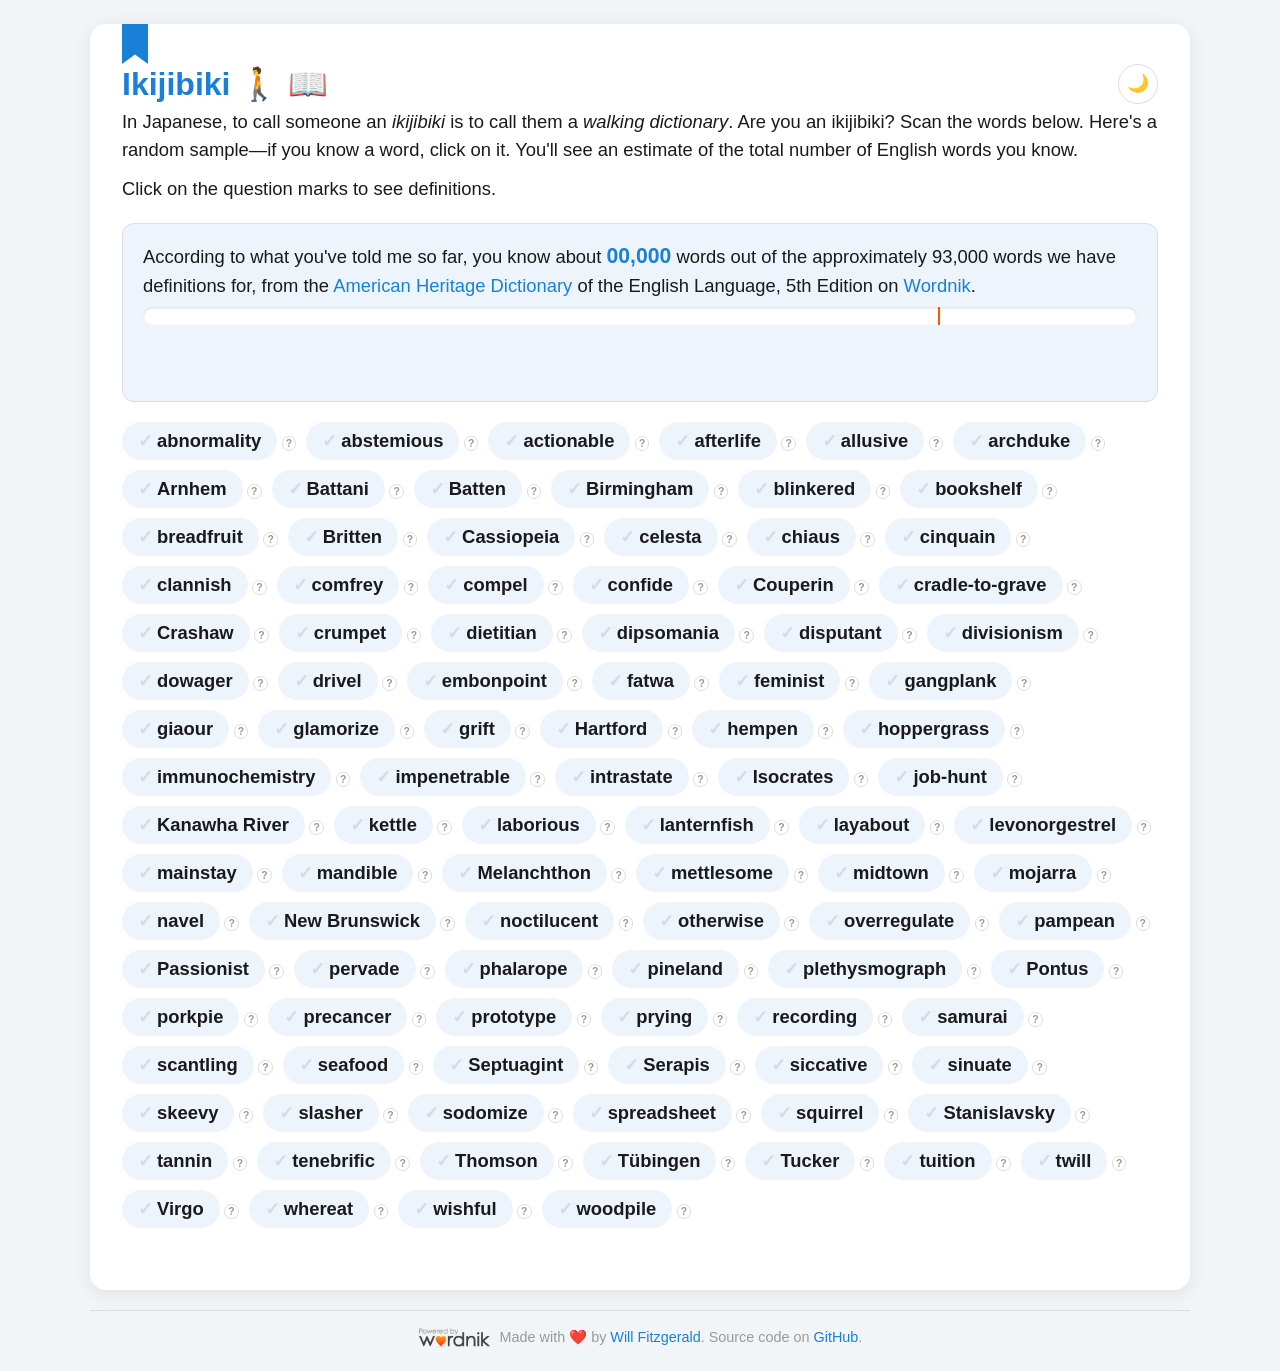
==== commit f3cc12b9: "Visual refresh\!" ====
--- a/index.html
+++ b/index.html
@@ -370,8 +370,7 @@
   font-size: 1.15em;
 }
 
-#estimated_vocabulary_size,
-#dictionary_size {
+#estimated_vocabulary_size {
   font-weight: 700;
   font-size: 1.15em;
   color: var(--color-primary);
@@ -418,7 +417,8 @@
 // Word + first-definition data ships embedded (gzip+base64) directly in this
 // file so it works offline over file:// with no cross-origin fetch. Run
 // `node scripts/embed-data.js` after editing data/words.json to refresh it.
-const WORD_DATA_GZIP_B64 = "H4sIAAAAAAAAE6y9S48cSbYm9lcctSkSiORl8s3OVgvJrAdZVawiSHbXbRUGgoW7RYQx3d2i/ZHB4GCAO7tZj7ajhZZaSBhACwGCVrf/Sf8Sne+cY+bmkWlevRDQXcyI8Kc9zvM73/mPX5lh6Nx6HJxv+6/+8NtXm843xcedLS4b27nStMVr+ncwW/vv/2fxjStxoOmOhd8UAx31bbutXb8rfjLtdqSDVsXTYVd8Wzkc9+CrlVzvV3et562Kq86awd3Y4so3Dd20uJye4F8+7Exnzy5rd22Ln1xp297Gi+Chrmw7jHT36UHo53asaz0Gj/T9z38ubmzX0+/hKa98XZu17+TGb9rBdq3hC9Qn76TvMz2576qf7VA8fvCQrrI/dm67G4pHDx8+K9bH4l3n2tIOdKM/t47vORwfFJd1XfBxfdHZ3nY3tgpPGf/zH1Zf0at0zmLQ/+NXB7rNV3/4amPb9ki3ruyGPv2yWfEFmnXt2u2q8F1R0viYkh7ffbEVnsAUdA5+oX96PDXm8392X/3h4X9axcvWprtxpatsvPRlWzgaW3pzfF1Utnfblq44+OLa0ePjDBqbve2H7FV7OvnadtPjtpYG2wwF/9CvCtMXtHxMtaOr07DTDNgaj7o3Q7nLXnVvbbmrbd/HC/9kymsaAJ7JjSnHeuCpkiNz1/lQ7g40TO30ykXp5MTWd8PurMT40zt+b7vGtPRDW/yxHzrfbv8UzqVVfW3/+C/6bdH7caAf+gEXee/7wZfXD4pfaKodLaQak/GhNjTSRW+HobYN3WFVuKE40Ehg5mjeaIzLB8X5+bOHNDYY78ocC0cDVZS0HWxXOlPTOW010l35bz6sM22/p8fmRVvg0W1HR/H4bmmb0piMeJnObnXf3b0Obszgu2MyJp2nRW7/Nrr9nh7t4Gjz0tPuMNy4sd8MtLwG72raAzT2rqaNbfsLet61GXY4O3ez9Uir+47Vwd9nF5XMxskWqOm1Mf/+ZA9goWEu4hTSmNCm21u/r23uDhVNwnakS0674aMvNp2lxYUdr7/SMK4KS2sMM0JzSzujs42ndbyl/3QtJjc5tueTc/csbWf6wU5L+lsaaJpBiKeDJ2nV+saPfdG3tOD6ILW2tqXv/mibP13p+X/8F/ogw7gz9Cim2PmuZWm57/wny5KswPMV1pS7wh4tFlNZj1XYQDiBZvrG7W2Xe9zGmpr+bJJ1wgIBD8bjvCluTOfwxJXpriGdirW1tOT72Zjh0T/a1q7p2KLxtHZ8t5J3OOwcPZ9rN5Awxab2YycLjsdl2xla3PRK1VgOPf/gel2MY0+PTxtq431F/+mKtesqOaaz+4FWqnzAIdBMa+OG7Br1vnXJtLznTVT6kUQDLydTfBpJI2QX01vfj3VOxNAqKd505m8QLRj6j462al+8h6ZQIcT/DSLlldnuKlORAiHp3PB2pzWmm12vsaNF76GX6TFpG9yQAOhILNFSKDvf99ON39re7/1gGmdYBq1taRpaJiSFwvr6ZRg87Zvi22bvOgtxgm/Pnz582D8o+M1YcpmD6SrRDfw2pHVw3E/WbEeLa/2sO4AucP7y0bPcWB1Mfe3s2cD/JGPGL7quLSQKvenxbO8PLChpa5wdSDx2pnK09cd+5FXFCwAT39NaHs5ING4tS8+xpXHhR8kKQIiMdpuqQctTDVFa4FdMekWjUUJO5i6zdVtDgzx8Sd6Cbs4DS4Lkb6NtyyOkKs0SjZon0bcmrYq9ee/84R/7cf+nl6RW6J/7BV8nd6M9qf+SlEEqqXpLc0jSi5/UDoa3Ec2IH8niyAo9f2hJoVjTJJfCvLJArT1ZKXhSzGsDLcc7vZAzLsLKkHFJzKpy7Doav+zT26aBBZmMEm9aeit6BbFffhaTLBibIkaL2tKyrEhPVHgGt2eRSFJpoMUytliMrqXH3UMororGfQ66a0OHYPOvbQctI9oTo9iHc/qGFhHtneu8DtrXJDKSh16TNKpmgo2eZmdcVn4OOzzkpPtguZadqlVILFKb+LPHy6iYk+HozN5VdAP7eU9PzlrYkRSqvUpvMp12YfRtTbMhoqByPbTilrdjDdOzpXPzUs/uGjeke5DEMa0oGh7Ic5KjFV1xd7buaNkUkCi+2/lmTdqWnpt0EZkll/Uv9355fX/FowtdSItkbcbPdJ3strG+sXjiSeB+H74qsFnYtmALsfOknoYFO6HCTq7r2cYY19CAxT2DP3sSnqW9z+8kx5phwTRaj2Sy7vw07T/xcNJCrCBnhiBwhu3Y0r+2rvuVSKJkWdAQ0MyzrbJ222JLAjd3v7GFsKPlO+3tn+ku4cvcaSTe7UDLqCKLdCZDO7+lE4NPQ/NFrhVtjSsSNus/PXoIabP+02v59Ew+/SKf5MOq6F3jSMvjJexmg4HEDpPr2o6vdsf7elGYMKVLaN+b/JSVO1dXpLTsbF/QHW5c8NXwK480mcM4erbpDC+1cud9bbsVOz/sxQxuGEUq4TxaNz3+ZjuCLCUIdkiblkU7+ahd5Ux2GRwclO3gmvlD9tb08oRyQH4VkWdjO1gkiY4Rb8XeYOMUjdnu3Z02HoxasuR7tZBakYw0CZfwBWh3GJZmP9tD8f1I25D0OluCZCqYGsa1ddg59ii2Atl52amg1df3Y5Oqwm8/79za8dptMe+WbC1MCy3ztSc5uxnrlsQoW+Dk+tB48mK7IH1B3mNWB+wMaT4HYzne6ar2WMLbuXkNEak/kOnWe/p+CFLdFHpg4cvS9DrXfrNxZXaDkWdKvk7vEpv7c0kvgDHdklwTOYpRops7Gg0bpqQnZzPrnRoa7JlCI7Gy9jCkisueFhbO3myircKCrK5FuMPU96bLO9SG1MDep6qn9J5dX/[base64]/McW1r03iDmF+0AW/sBQc99n3eXiCTaT+XUaW1sIpgIWG5sK6gKbAIlZC+dSSPDAamxNDkvYDGzd0AmQr4OgX/mDvzPfwll7xOQ7MrfrzRsIPIZEPm5w2bnMW3I2QA/mrI/0uCBYmTSKYeCfeOzUH2wZ7QRJQS61zRcQcyAXtPz8ZTqOa42swyhVFHkOcGF12eFAM9kvXMwYJ9CEbCcoREDouG1MYAH0uNBwkmzQIHULQDW36kRu1nB/lfWglN0ZPozWqNAWeNFzLg6X2rmXw74JusId15xAJN6rAZUoy+YbOXXnks8awy6LrZsKiL/UhS93hr5abuL8xCuojlMJc41yMNKW0fnUJoY8SJdGPgCFKCJvewZDFW7STCfvvqPQ3d1tdV8aurG/4hxtTpTh7xKx7CQ+fg4ZOkI/HZ0woRo57d24LdfTwCucT0VmtEp2Vhlb6uxR/r07nC3v+rH4sfsWze0jKpZf/fO395/uz+g6/+w91PT2tim27UvbcNvGqSFnI7HOBMiegILfN8WPgNDeqDeCF8cqwxMyah3aShXvJEOCTBP6xObM10kb42B+NY35KlYIesq964ngRk+mINpv1aguZj2yPcTbYNxGj2IiSfr89moWSZGxiueVnhyBSsnR3jad+RFUreegkTFO/AvimiYiSuyCQlA0LeG04WthjLlZ/86PriX9+8eVPQ+qNrX0soBr55u6U1KcLAjLD4NPokbnxrunJ35LuI504nftfBKyqqsQvxwI8719FZf7VkmHxd/EoOwL3zZ+cv/vFv/8v5sycv7uferkOkzPVTOIFDZy4/EfYzTR9tz+7o25nGZIfYimVzsqER8xsHWDHi8PLZ+WgDjekwW8IjDeOOA7VO17H4FjfOizfI7rI55C5JFntj3aR5/0KfXR1djeAxrSUpxLF9TzZJ9gl3yEClbtvgP5PrW7u/jQgwiLP2PPXVzp/[base64]/PY9xFc7SKyGLWLyLHDa4uOTVpz8L7PncCs9nOw7HGFp/VVkXlT4A6EOjTJWF/x1jytkF42HkP8ycwYaErEcW0TYqLUSezMFH5q7zpUfu7WNq++3r74no4YsF/pCRSc5AhwMv24RmMIi2zkkWU0tuaDK7l2MUMLhPiK9RkuXXNcHxWs6FgK0V21pWVe+Gtl4JHHzS9eatg/a8sXTh/dZeHIWA/YWjWM/fN0XHwbStH467mleq3osYgSTm0kwfRi7rewA5JPg1G44RMyBQdgZCLgsuO6cCCQ7mvM+s+hRJcouiPZZSG1t4QDwH8FzNMUW4Vi+3kK2rIG9NUsdGxpxjmmQb1rAwu9u2FmnldjbtvcdVuQaHgXbuZCUSKIUsObpfXF8djGZ0pDQyjk7kgLCdY4QZvJq/[base64]/Dog8g+bmTNkcl8kpl48Ouf7y6VmvzzOpqzIZa+8IEVmL0S+Ow8x/3xXKIvsjdqJvbGlp0TkTJKniFoB1YKVwyEUdugWtt+mM9tUsMo3Szq8I8HXjvOwDtRdiOsk+WvZnrQkexK9JRynPSJWncTeNqKwEc7ho3Uy2AkpkaLAi2QXw6YeaXzMF1+nFs+686Y6w2BBgdKADG4ztlssji3uYapg/MJP1Sx5J0mXjgetDWluzOZpRBo5LNg4hV4UCWZxkWjK+eC1pKWvkF6pyOmu15x3EikRxP1Vd9wPvvRlSVuttZ5GguRt/4CPyrp/iFdNL/[base64]/ZD3L9WI99uQikp4A0KhA9J38fPqB93/jEAAmVU7KoBP1QLNO12DAyWDtkEVfVSSjfLupj6dqrEWIhcOWtMoZjKQ+S9TfdAGav19Y7pr4/LIY7NFOz97XlncPFJ7CpA4cK+7kWoyZkszPDdm5nExot/[base64]/d4XV7XtYFq8IhUPbM9+d+xJmtLIQGzQHrIQ/DTW4plxXjKAW7GJJGWOREIrbunOYgWGOCZJx/RrehXaRTYvKhFfp02Yhq94na7IxsRyIIFy45BY6BqWz2SwnjXYtFXx1lYI+tEaBdSBLxTNPEbg8EOdPwMWJ2cnlrQu5wkY0twNo6jI8epY0ZCo2tGG39VH1Zejpjq2HT1Z7tI/kuPugPtJoymWLJ2eZo2nWCWNRK4D9oy1g8qqy86sEZ/7QBY3OXUHq4Gq78d6w/vzR+RK+aF+3JlmTWZs9kXpd0cGd/IwrCvICC+asVd1FzzyJOcCSTHCsI+pM7iEIj1aW17rxAP6B5gJNjf8pyntuK/FTskmmfpyrMfmdP4Lz4O1FQOa/KsWayIoFhEqB8MQzp7tKGQIs8qEljLJ0hP/mnTS2IUwNstjv7lgbeWv4SgA8cDioyts2+CvfFITWZZuDgy9C3fJgQuF3MHGCmgW8iuWkBXDbmzWrUnCaBAV+CKsdz4iCwgl3+UA5XZMhIHftYkUkPg5GVQcA8VVg8v+ne/6I5n7H0gdxij4w2cIbr58dC7uvSBH2dDEaXqKHK3B95WEXhUf9/Lxo+JnDyzzO8CweUBqPAEL0KywOAC6l0p3oK8AESkQkuXsDUTUunMVVst8IW5GMtIrLFnNIyOg1gf8KB/[base64]/1ytakoeeBnrZ0eLMr+on04sayWgtKxK81n+hhch6L8xU8gOvJKWAkmg4HOQiIUvZR2ZI1Im5VadMID/Yyr8n92MUQ88Ijk1XfT5Lhe1LcJH9/tWQcHtOEm+HgXZA4l/0OXwqYCAnWINgQTgRqYMt2AIcbxebbSJiMUXscTpziKZAaH0hGYzJQv3Jtj1/3k7R5no8ODiSmyVSfJQQ6hqpxrDz8TbO5pz1s92cbhkQCYlZDwfdZYMKWDIuqYamW2OBXt5Dzp/HA6bQ8QL89+9eFmPz3DLpgB/1f8xEK0kiMz5ubj1Ygj8B6kvXI3nzvGwtLEglZydi2+Y2JZGtPl97NdzvNvDqWG2AwOWPBUEGeV5y0YGIlcByEtVEAABwZoCQV+UJqV6EWpSKD6qLYkSTJ2lWD3/vUWkwzmjToDV+bxt9tLhiKAKXSIRbZ3giYJpvmIL+MVfg0M6HeQn9iVyErJWmIyZ7v+mlCvunMgeU5zPdekCrY8y2XEORBG28x3m2yJd/ZgXPf35iWMaWQT2vYuwM5RTSZnPgOEbzSn+lvbCfHAAhAb3/13XVxBVPmlRzCePMX59ntFfAVM1iRetSsYQBO42SK3oVPuBXLizCNP7dsAH1ABDE7krsj3CzkZVP/f0s2JjluDKhl9bauDenOfl9zQoP81xLRZc7L7I+d/2wRTglYW8CXafr5ie59Z1dvt/fTfOAHl36SVKFiPHNP+bcRkbe5ScnIF40i9ZzwIaFcjyKN7yFEsW0RCObBkwsMx/uShwMAGZBBVD6JNOcTafnwgeQXNrbcmVbyHuOCvm4sGXEpRKSxgIUzzgeZBlYNnS9txRiVGT5UynGkkKQ/0vphdFaBGgIo5BJhcuAnBHvdMJI2j5ImzfJlkp2vI/oOED5kCDoSALL76VAOmECZm25JQpk9MEKf02QQpAhjOF0XgnWtHTsE+nm0yKEtb1cjKd5lrFnuapqFNpNdw44kUeK7bkee/oVk1ckpyAtjseZnuyTiF7U2YyW6/GDx3xUZXb0EgSZHgN4dCcOAnulseYRZVvjPxy29ID+h/bwzwELSq5IwWve+W/fxSzI/yUagleQ/u8qKobOTjKlA9gU+ZzuJyVXy3pbsf75cCO6SR7bGekQ1ptYBoXzPjJqZRlgB/wJKPCqgouPaFdveODpS0iqAJUlCAQB8GG1SYMEmupXEfdYq6czfxiQOLEZJfzuNmcQ6reEXImeQ8YfBShKQUCy3WOMTdJDE/3NmBVngnlT5fpduI/rStREpVXKMhoEiZNTRVoqAMFPw+Q3E9rzogdO47ESzya1XkQRGLyowWneAUPfQ2lroJUWQFYKzWSVWIvG0JUGZImwlbGgEyaa2tGw/GB0Cuai9o5chNceYO15qbzp4hg1KolgaKPpa/Dx4MabeGpjLtNZCTRHPBK1mMq4lqUPWBtDLXyTD04x17zbHgN/sR3pjrdHYagFEWre5J2OLBt2OHI+X9azlL1LWlvd4yQdM8J5vxPx/5XgfwpZtt1aAsbRcasOhTdTvarr1e6+A4LYlr6LUzABtHwboQ5CsHes59n5dH8D3P5A44SjZWwTmyFco3vS1aRAPC2bKqtCHw45YA910I2gkBhgi8cRbGff70ZMg5KuNO9M0Jo/8JZFCErqZwaobNdgQeu0LmngJPq/hu9KtamxZpIAKpJNyV/7G3hiAYLvJWePkXU1Tsxb7QVbnB9Iw1+R4TPEANprUX2ojsFG8Y4Qbhvwq3pDfvUttbmvk8fudP5CBuDVjRcP7R/en/tj69tj88V/cn/4Qa4/[base64]/[base64]/Po3VNh9S39hmICMCgzybaPJVaGlyoS5NXyjV/cd/+a/nT0O5rqL7cGp+SgEKSeb03dghdq7xlsreeK2LQX6Bn/mUaYCdMP0tbuR+EW5RokhL6ttm2g4TUWo9ryBZvu41IbXxjPkIYUlII0Qw4fhtGLpnGCBP18KdUenph6kAuHYbq+W1XKyJkh9ETkW02ZavHjyakswi3yBC3cQqCDmwpcW9lXhRbQ55t9r7odwdz67l35muaOGsTGFJUnnbrag8vEcjQEf8wvGGVRJ/1RhkgDqJFIVkIqsQ6lrE0XrsyJMhk17gq/nYGE5bm2RRJTQPsIkPHnnVqk/rxDm9ANP604hygLVXnRO/okdH/QceDoQaU4H5KvUCRTOT2TJOyObpnIPJA+5KVDIz6j4ZVEHhA+fmNCSHWrtORR5i080aGDrofC1uahDTs1aiG36h1Oua7Me16dOwJ6nBkly3xiN4/M4zo1BPYnuhmISWZuLffMCnY62QnSyOf2y3yCWdatHgHXw7doaL+HI1Ve/GmnH1pPxnRVUlCFLIFalHhtLxiqtHVjr7sUNVUCixEi+AllwXvA4ubLAiXlODoHI9AxKybwMsT+XT5OOE/kH4OAHCMTkBwi7KGdQjaUO+fNaIxe89KgPSScJnyS9wzkdL6PR7JN4YeMPfxVJO5K+AtxGkcUxcqIzjvAW2RDbVMg52BkRa28ppLS/95jZjVotALB0nU/Z9osKSioPdseq8hh4wSgGF/zhF4T8PSHsBWwLFVyL9qnjuNZcgqwuIH7stIl0ThNR3AZ4vpQNwp8q8FYLq8rOOhmYWkun8ATgX8gpG1DiR9lsJtILm9ahlz9kYjx/GRCy9jyQKxcZtSceQa1CT9bXglWzM8LsuSQ9gYIIUvjolq2r9mrPSF2SjfoJJnA2hrJFaRGxmpstI++xa9zfZWPhVQZhSNhKWW7GWvCY7c4hfZeX1r6brzWF2iwAMpQuTHKJLRFwqcl9nd4FTI12MHPcXWtJASSg69btprDl7/Ojhw54JWTpLUgbe+Y+duf77/3XAEpFbft3P8KlPXz57UMijchAl7uP3I/nuJlZ+VBbxCCxDlQzAFZ4/5WT3+dP7yoshYfbTtxTnRyLq5y+Y/WV6P5oxeqQf7AFimVWChMgQIUP5FD1NUlCkSEfskL2oIrrqr75DHZzpijdv5i9j16Mj9UWeAImN85dPngavSqixEHb+BGNEGa5WM54sPjTGXJQqJ1ux3NKEDAiQJujqwC0GPqvyeq04fAWql552RXuB/GAxnZv1jEx/vTYnW5ZVATkBXmLYHJUT9h5gk3ytYQyIipET0WUn+V7W7IFbgzPV4GIgRxRhzAYIlinTP4K+hROatP7LHb9K0DTYD0eSx07eUxdpgvOFpZFVMbX90sykUJKxQl1RLArV1bHx9bVgcpxpU4yiVsGqwTVhYzi0u+Z9ZiReCO4R8q5yj/TtuJ2nVgJKDpCkuD9/6ewWslbe9lekUclbGBS3KYg6nPTB1LZhCLnr1cg2ceFPnH74Ri95b6Mb+vzF80fZ8riew+WTecKviSosEoUrsqiRD5Iq8AbSI+v2w+k5La3Rsh92JSCRj7Ga/es+GuP3SRRyYaMAp+n+UhOd90R/ta7vG5TNJiWsQNq0s0Q6LTHsP4kwgiVJotg0Mk+LX+ojojmcUiXTsEIUQqKvQ/[base64]/INaY2c5qGDOztVxAWliF0RyiNgO4kLUR1VzcpB5DK4aJLLthE7m2Pq5JKIAhKMHSPUIy9RqPzOvkR/LHeccJvvNA2v8z4lgXekp7wXwjErwUF9Ng0NAdNFTFeBfKfJb7KTCbK2xm5Nio8uSnp2mI1k+NNQyYCQOzf0CarGtrx6UlQ/dFYcF1TZAlzBXuXGlJpH+0TaNrj5Ux0E7HXESG+SsmGyC0YyDcic2dYLdjkZ7kM9x7PhK+EjybPBvKq9m+EfmF9qE2t+5vvxJw9auoQuj/[base64]/Z/b3SLPlXRlgRZO44tu4NRprr6XOqlNOIq57nvYrXY3hCyu18OhVxbRD1crWiFNJNhFdOO9VtqRqY5V6Ku4EUcTZexxSgpIJbwMQ14JY70dS12oVTjvjFVeUcxVizZhL1qIoKjtOXL16FsLoe5EAIBnk0Ms/c2fU+aCmJ5mZiHGQ38BzZvI1HuuRVsgUNPoQ47GTpEH0KStDOlSowB2cXjvUqKYsryFcJxEtOSmPlSYJnJqrQOAfw9zQGYaLNjjdcANUTS3xkFIwDliqgWLWSV1NRd/[base64]/hnYNJ6jjNQGbL3utzcakUvZb04sa4qSE0g/09H7XvMLYm6StZRZIAj7N5TYezX0O6eJ2wzbJwRwveCTJWvFbK5FEGi+wgecdl1fGXts6Cbv/9tVP1pNHgTwjVwvZekvuqEAP40JNV6ljfKUiFzauo6+n9DMeo/Gg9OZCOsDqEbjKLJ7O302Kju8XIZjk3XBh7mzg37TlKVuDHIVMf8dVA65VygaNKCyUkkic8zivxFgj4wGZIQibq//hl3zI3TW3iLPhmgkrWxlIGF1bdrBg2UFk6/KCbAyyHpZkkJau/K4cElkOSopmNshJGL/y4EWFDAF8JMoW7FWmihArJlxIjCEynC3XZwYWXNcGMBOdCsFD40peN+fJakdTcoRHIuD3CQivsGK+IpZUdrY/RB8UtIGzjb5VQYUfSC1ItIGliyD68XgKTOnHNWZdCjvVaj5wJaLUvOpXimsN2CwyMoGsL34pYUj6KbwpgZAAC6B7eGDGmGcSBit55sj+ShVY+uUlWC5Ivpmtl7twbpYRYHy/qVwxa4yAu9ntb8U6RKNKlXQ8puB64CVePoSZJFOZLpNLiY60HNHZxCQAs2bIepVqm/Y4t2OgXPSKHHXxVr5jwIt4XMCQAcgU89R512/v09KXKf5I30vCyC+gY987MAAUP5jWui71Q27HNl515gtqrMiPGMl7XZM5VbwyR0GQSVaUSyEG5LrCahBvRCO+rUGO4R0tnnE7otgOY/aPf/tv70OFNT3GCDDLP/7tfwX7Y81rXzAnpXr9k0CNngu8arJHOoZ9MIWW+vdH9lr0oqiCfLSaQGZucvYShupOguzhoVfFZgq3nz99Rn5QOCkJeevIcMb0/Pmzx1pQcf7y2cOVFPRy1m+iSeBroJx4Qw6S2I90jf7v/0edh0CIsZmuZdSEAgTe25JT/oAp+HxV3rhntz9xsYEurqcUVnQEpHBluztTlgeYKQia9RfFuGdPJHePj3//f9eo7m5zK4mrjpMOGYLFL6/J9zuNpA7jMGwRZCEh0iOXFmKnB+aDmqblyfPneW+oU3aH5IGiXRc5wcgWzwbhD9jhaWEJ6uNsC5r/QihIA9ITNSYc6UDeL6tuxqHyvuvvTpCzhYusSy+2ISotoKwh+5goQc5GEhgIkKRoKPBEcyBRIOlZYA7J/mo3DQkZ3w7rsPiBjBKOuWnwwjDjW7BpJngmY+ZGPG/DdM0VfV37vSxtP9ZVARh5I7w3FmUAcAtFc1hdX8BmCDosbousCUQO0XjjZsPVk8F7Rg4je/0N+r+cZMGliFLLxUpH88SV4rALs6v3hjvo1P5v4+RC/iV+R5I/[base64]/Z8Bf+LSuKZWaWtUsexbVXcI82AbyggtBmcoiXYoKuWHueCEp1wbD2rSOA7tiYP/8y5y9bwZbx4XoSDLQxKY3E4hgog8GRr2Xq2URbmMH0zabil8F+mFYPApn326t+Lakpkwt+EXDWqYTA//[base64]/mXh+6tE08HW4TZepWGrD82ay+oZQ3CT8qS7TfuRcFHoo4hn5GqRpc64CdAaQnZXG60KpicftKEMzp+ZACl59J+Z+jH3dgL4wod7Jt1QH55oQv4cKxv6FL77gQRxgSxK87EAzh/xlh4/MC8/Apc4PpDrmMKpD6d1p/kHccdcyzNWbGDB4L6WMQE6VdSnkwasWBX7I57z2Wl9Zzg7L0VZic2MclPdMKgEw+MK2VkNp2pCo2EeafnmlADHDN0Kun5JC1PSQIFNUwSzgTNqsDCWcsM6eLOTitLq3K48weziUk+cBw4Vspd1zjmVLtyuJCivX5hnDo3jHOu249Mu8XtGthlE/8/[base64]/Fkt3BFUfKDRoZDA5pJiBll++W4Yyld/qJYkg4UWrCgNO8CI8xbsTvT14luwoPswO2IWs2bQNglsWdbSTmvA4uvCSheJoacQc93fhsOyuPMuzvjmyUTqyKLwTwdSXI8u1JCqGL2CkmTqS5UEIkQIJ0ItBHQcWQToYsDyecNdHpImFZkQIpDyqmbUaJaPPXnj5/[base64]/geUIsY7BpSy+PgqdWXAYkufZSlS1L1e91bsS9BsVTOTwo/qz80HfS2ZiRzAsAZBcY4satWSeFxe/92nZDMRWM/k+ODJT1wc6YJjkaEMoyhXcgNL9FrADZ7C0Dq7T+jYPI7NGS8hRO+SQWRo//fofsGlpNXDJqM9z16z5BodIc3jt/+eLhfSFPAu+sTD5rJBs57jmOHEoNcIN7PfMt0rnP7wtnMypJnKCs2MJRRjeuojBdw1ALRbUYSQKgoy1KGaMBoRjdr/tZCS7rjJn9gnLgnp7FVFw31+bpnHjvNFzXZm+tCq6NN4gl2voCdbGg4sxLVH62Q9qf96MsfyDncRmEhvWwC528w0JvH+6vN8sjvQuMDtzGdL/Qu44mfFOTmjztFQy8BPuGWocFX4xN9rzkavY7fydgTemK+yIck1/y4H6jmyTm3TdaFyHARpJ5fgFHDrIFt0lbmX5Q0n6JoarlE5LEmh+mk/JFJK8sOU0cSLwVkFO+cuCTQCuSpsU1HBFeHyx9tFyvyAq1Qs8SqrESJPUa7kZXhW33HZA8H8ZmUPSlLm2JrktwhaPbEGnvx7a4x2zi5y+egehsIj5gliJX+x3Tzj4SXDiTtPTrsdvyt0/ynEV7g7X15cuMyLWzSMDSrqXZHAQKqPQGlYfnjgIFhECR1icxsO6ElnxQx7xkMt4C3O2MEGRoqNGYDImlL5zM42oxe+jpCRaqYvbAv9mTJnMyRkpcnBBPTUWijSejkU2OhT4gO7c/2yFO0k2O90cELWMzrr0R8ggY3JGUqxDnDlFYtxdXJ3eHSxLolb0zHj8h4D6UfqilRkwC8ozyBtGiBsliggQfvrE2YcomcRpRFP/4t//GgH3oPlqAoNZBJgc1Asjp9gOiYNKP05cSL+GumrHmGT2NtB8wkC1A8i9it98ZGoiULnFiGJvnr1B6P5g6phxAGhng2l3rp6oKtqu/p+V3zVApxCQsnOni2cOHxasrBuRyc2GhY6XDQ+XGWzJZcKqB/pU2PIg0cGeYNfdPYuXx6Pljuk7WKSBlWvsZ+7D0WOI6ZJFQQq2dx+Iexd/KBSy0FE1aZ9fo1u2YbS27/mmfnbQeDcV76BkUu4QKwxZ5Q4NyKQhwzKCca6+dG7TOIsa8cvf8kXTDesZdSyqjF70cimM2MTkdQfrzPHRrjaB10DcXRd+zZHSQ0PQa37uazZ43fAcyol5xerO4J9eRr+8n6e6dt637zJ9/YptATnxAWwZCk0N43D8LSFr2mbmTVx/WEtft9ENoyFVcfiPJbxceIIJVYp+ob+saVmx8RK27MUVkrpVaWsbrQOS+fCR1Os9EHsN/ZNzTwOXkEvzSFS7ZcM7OBNL7MCQ4dXZr0jA4RzKk84fidmm8iecm2/MXrC4+juBwioNIUjVgNvV0HPqSDw3T/wCofXMwEQIvKdcHRVZUO9DjxlXzhnt10pdH5Xq64E+Sl+LYL+LIS7X0XDeeCs8aoUR5CQDjOexf836TmHeMAOSrYz1J87R47jK0GGUClvaTP6KlwrAQQKLxVRqlyQrRXrWIUcmvS87MtiYLPy2DVL+p9dyGWFrmjmsLZsLSXqCQ1ud9W1Yk69k7fe/FKWKOj4gYycos3/rhuD8h74ONOrXDgz7gDEUaAIltQGzpbGxdoR1cuW0bh6fzZi1IbNwcRYYmIBhbbCptjaluHl0YokyDA7mLWqX4nSklWiKijVx9o9bWEk0g+NPvpN4zjPQUgzs02KhZ4CpnaB9HR/PDpTeDHsnwzoWC/yNtjj15RLNnn3dLQTq4uqvX7HRuDP5HlPpgG2GMCSUp80B8bSr4UT0gPfkofFmDeT3Jw3O3g+6MXSIuleZmSQwRRraUJSdQ/GL9MSEtc6CCez47BszSNe6T2MgvGgzJg45JVM7a8wqdYUe6CPxb7bAbSQf0wy3qKyHrAut7X6DZcR+sLc+Fe11KaEy/X+cDpC1ZI/PNw1gxjv67JtLRT2xy4ZsRIy5Rm2bDzCfQzoxLCxwRo+BjhwL3SHMz6A7H5PET+0GAfWHS9Wfg9Ox+0PAd5xWQEWLcfD40WgPx3PtZ6a/lGowLEgkLfJg/0NySFXLlZn3bblu8oH/UY9UifD1WkMEKRYo9TVmyvzXtDvCbNtHwosnPnz19GLLZ34B/nA1EVs2iVb8lAQVJolhKxqs8e/bktCaVa8BQ3ci2jRRTfBI88xSe+L1qVA4SpUrh5wTEzCkcPQYR7OxlGu67NqtG4JA0EyGxoUdG0YSBFNSu7YRT9MiMHGhV06dJ4D6W7Us0VhrSa2bpQXFZCxmerEkYkLxIIVjIpbgiA+roR969siZJ5P2P5FhoI6ZeeU0DZaMA1TccyJyA2tKlg/Yd2EoE0iCdhemiuKBYYNpXgPNL00BIjUp6ZZyRD0OTJOtP0zuDtACIGDbUsgS7holQE4ig8s+oX4ViHQvq4sUu7gKt+v818s1XjZFvgYHSlZ4g8M04rn8m8M3CxQ0JFTw/GoMmlMAGmABoPMa6mDb0+ouBY71ENgrc0SpKc0Ozao/ITLxGnxLlX7F51PuVbzuTRGIiJkpYRATzHYzuloQhxzyF8FlQYJFn1gyN7/dcRSXENF2n3VcC7UCuhdxP9CzFD66ZSJ8R9sQvr626m9+YjquTpkMeqYuCw35GTZFv/[base64]//uIFCcy2BezX9SeeEY/v9ERiXU3t0fJ2sCaYT/[base64]/[base64]/3eqf3LeIlYT6LvFeujDdNLI8aAuq3OKLpUiFRRWDLENNn5y6nvfDYYgWZR3L88remN9r5p3FIZ2Np0Oz8BVVDiYRB4Q0Vg2jZ3De2vuRAYFzdMyZvNydC226WJUXC8FiCv6P2sOrFy+5rW8MCEE1NHFxp4LU3k6uipQHGn+j5sQl0APyt/wTtarsBMWpriRql0s3p7beAX7mbAaNoNzX7n0CnphEGS1DDzDK8iGobb9k1dl1d6kPaiNrXhpFIXVTrKWul62IH50rl1nmhYhNM9wHXn5Nd01pG2KJMefECBUKd02VAsAFaF4DxndcdmP4yIRiDUTH/zRZApYETMgZcvGITRXJVD71IOGOR5wADNkgzC2M3ZIZD1jsOoba6hXTq7s0pjGAFECxgsIA3QozgN8NFIN7FONNYdsMuEVsmhGlhODMtUcG5gPlsKBo7twfUpbRsqgJi/hr+W0sxReQmAWCivUf4I23ExgUwLnDmA2zladRv5N8CThKiF5HLI16oFDCVMlJ1UC8y/d614WPVRrQtTfTIlX1HwSlkZwbC+g58R+UvXXm7WK2C0D6Yr/Zo549FpnZsC0Yf7UZKHLmOS4NJNHMGoAuWM7Xu1Pe9KsQtg/[base64]/wq7lBqxQ04Z02SKJD10bsC72mk1o3zlm2xeNnT4pXVwKLwyXEwr9xJfMtMnsh61ewsqEpZxty8qBJ4xrG4i9CsPF8ISfY0/K7drMi4EttGrGikev9fsdOLgOylmn7ejKykWKcR3akClGYh4cQHsShs7YWQgImtNfo2WKAerE3wgGFslKS59nqgXrstQNA8g7MfHDWy8qo6FLqTvDRkj9wdSCRZp7rWmP83AaS40dM2xR6YobWW5wplX4dM4yX5vzkBbdkrmgQCBtP8pjaRC9wM6z9YaG5/JexsakZHFKUfhN4/NScnpbmW/vZlV5Sk1c01H//f9qQRTdKfsLdxLKFRjtzPYe8L7XCfgV6ZAPm2X+adHBGgvOW5jTpeo0rWu2CLHbOs9BXMol4htgIWAXFY332NAC7pLtjROfNMoW8D548XxX8jvwMLBpT9xasVxjGd+aaIwSB9EKzodP76q46z0Ndh+EEdCphiZRlUItDTTui/JRLLHVXrESTRgpvkw9KqC5lGPY8iR5izILQZkj0Bt2dOUPOAtzc7tMiJHcHs5eIssn7uK9NUob521e/sl4rULdTM4nZhCTy9cZOrGtslX4oftmzo+skh3suEWv64+V9jQhGVNH5y0cP+3hqmH4+n7Mu2rkjJM+/B/UFWhcL2JXjYTgiDxDqyFkHgm6epSP5c6/0+6M2j/ab+9JJuhI2lQ3q7W3XeeXIRe2raL1ykcWGg2HwX08CiqdIT41vBVpfnJZfAgC+cPQjl1izndaCg61xL/[base64]/CSWBacUkSS1HAHbZClSF8CmXvUCQsUlSNRzGUXioE7JtyWtk38JAWaEmWflgwskzIchBJMdrgkAUQ/afCPS1UsuuGVp62zUPhB6jNhRKelV3Mr0DJIDialIvlXN8EdRlKNNGWeCh9++cyCYTBpaMOgQpwtFcc10UzPhCQFiuHWLdJBtfhdn2npdjeS35mlQ+FWZMMNJKzdGfzDVPMHW4NXsOD26H0kp8uOrGYIye4Fz0TBjyuabfCsvIV9kE5eKXFtZStlIG7QckYI+gD7BmU/a/OJkSuCz8eGVdZRuucc6DQptgnDk0e67N3fxr//78kbDbpNDqjooq0DCmTJqce+muCThqsCTYrogWCg0SFiWgdMhlUxwTT2Wra8tHLtXTUg1VL1Iz1Sw5DCBARTb8Z5j6lQRR+yM4wUbhO2w8F3sVMVeLIxtFc7ThsBxbjA3Ee+G2lTWvl1itX4yKVcd9Dcc5KZuW2gLvwCowdNMyn/FJZyV71TwuOjJyzsanqh9jrt0y6P6Uvmt9sUcsCCAybN1VINzEDbe9E9uC+KKLJlsgkpn/a+EzpRblIGVyU/qQOaemxTsa19uqJdj6FcqqvqLd1jPHGXWOpzilXX8ioJipZgSlMe9SPsLe2RXGJMaq776jaB5NDEthDIzO+nHZDHvwMzQ6fPaOfvmtBbKUtJSeF01ewLhcDkKJ2UKCO3pv0/SRrc23Taa29GM8o8h4Erka+Sp9SBb9S6EzM2Ztim+jvorgv9d7dQZ9m4svMbV7PBcGoZsentWsSSN27N5YNTvTrXmisAobMcgRKyrVjkwF7DcfAceeM6UNqm/WriqAyci+zNDHbbJZylOFbBVZyKlAUR2uSFq3GhU6RuzK9o07ZmZogAPMAlX7EhKR2iRfq5q9RjmQAy3jLWVgzfjVvoreT3vT9plC5KLnX9+oXWOUDX0xSnyWGQcfOoRTpe3S/X9qiYX9jbFoptX3Nig0eJW42jdRsz9XA3J9EY3EzljI1MiPPs27D4aDQfMoU7dfJD4KaJCRNe+qNO91Hjd4lukChkGvA5TbkEp+UDyjFM8bO9MRW3Ur4CaySp8PdonRdM8BBd/KfaumIRMNfH3mJCTgNl7AtiB3wOBora45xAd3l8qRqk5W1RwzxDLGkSAswhFJflB733qAZLtn0IMIcfLngHMcbv1A5EMPt3NEvoTnsqANIOjd0RjYO49IH0Ioe6QjPbPjSHQ7eBbWvZTtX11/iOCU2ZKk/iFAnnxcHLIkUJBxeH96F6g6sPezc2K7aVV2hzVfLH3lf8LxRcPUI+5atp0QhkP0Piv8ZXEdbCv2UD3tajkGlWNCVnMvMHuYuWM3WRs4ldOpoXGrGeLHJ0Wbxx69/xTdbsKGzGSUJM9LciXWh/Sm5xbKvFTtmkOvt1mlGPeWCeRivsBvciCYKvwe/SwYs0g7m/mnFGlEwrRC7eJnrA35GRRWq0+NEep335K6JdCCph7iKlBBl7Z/2elDpeBKzfLJ8qBADwda8dkNiLJ78KLXHzrFk0BmvGi/V3bqq0AD2w902nZBcHXW3XzNg2WqZhEKMC76zFDuQwiBuA5crxPXDvA8YbDspakaYjR/[base64]/w+bcX81TtUxgtEiX/InfrR7kZbJ5CCGcrOFMzeOSFmlI1TyoYmYrOE4KXRfjrvSHiCl8VEr0WSkzo1Z4AXC7l6SMDGgrhLZnZ2bVb1t9rocSb1Jg06Y91oNZOHVSftwhxpUW5NmreAgExO7IrXHhpeHFJuBigAaEk74uI9jHc5JpuVkaRKGsC6RWSpSZiUy5S/H0Ty4su/jmRj/P1/ayd6Uql4Wmv/O830cD+96cJBe92itb8ynVuvIdOWCe43Y1eelH9rrIhTUtJ60fYXWBLZeoAN2aYOQfh4mTcnOXj0LKBjshM/nPRiYJHugZKQ1Yogih0kF4xjuSk8ua/NfiEG8YVrmtKJIffsGispwi6xxHsvpipLtKMfuRkerdZrcBTXod/dyNkuydVN1SkcNJX6xuz6GPcnumordDE1qboLdYcYmPyXpcqhg11jbadOnW0YuJJgOxDBg0UQdOgb+C+tzc5+wyZAvOYrpFnlu6w09b7pq0RA/6CCv/gmX9AJ0Z8ykcT8CqcduAS/uPeP//yf78c+xIggss0tGnpKCbtAI4ietQpkYb4ZgdTuO8ck2OCtkB7XWh+aezSgYdBNebZ9lVIE6OlWAqHBTtfcxSoiNbgAnyujQhMcAcWZiJxjGPyFcCB0WdX7CWm+GRpNupIF7vUDCJRohrfSnpw3J87Jjzl6is77O4QCCFltorkg7pj7/EZk6A7pCcShMCp5a/KTtfu0hPzPOm96C1hge5TvSJq/9cclS35vyEw06ZOCAFWZmqqDwgJU2WC1szWJNRQpH5WtHnF9mZmlAryuOmV00F5l0tWJiR0T1wdSguefkQJo2MRvNUg/+m4pFkIWX6r63ybxHIkEtyCMTJOIzHvDDOWM8Nfeamtw2fGidsyaEOIgebsBTafbVPjd7ukY+kSeP0wbRZ4/kk8/[base64]/xmk3NPYt9QNwS2iFAExG6IbTmG3o1tkLV96ZUz2qobvDVNdjtjja7rlBTrUoryLOS9hLEhebajGDA4Pq+gyCyYUSmXIAfI7rgJwzDTuJpGjD8LLozTf/qTNnfVAxb6biN2TAI+Xv4742qNlxlm0IzsmkKleRqc2tQSE596WLGL+pkeqkwXKd9o4v5p1jRaXJIHNpm8PuPqDZNUrf721U/i0tEkXNZINJIZc221OZImDqOFrjzZq6mUNmkGpcU0GnO8lJaVCy1IGF+Xqn1nJYPLIYegUvtraU92Y7dWaGzpqSrti7IziJ2AXElqbmlZ58MmVhX2zHmUr1g6VTdLWuiD2U6w5t/IrO/q4tvqICjK6CcZXry+4X5eAYIAz0eazWmjNqYqcnWojPjM1LodN7sA1Cb2HefCPlodUfQE9CPK7wYNSrYjiSnDsh+GDBdwrb0/KeD6poNXxiP6bWXbWIb1/Hm+DOsKkU0307yBzGTq4ZDA8tHN4S0ItQrD9Q2M2KJdjXcjOU3DAwaXPqVu+cj0rFOAW5waAM4Yb0WymnxY5aC9rO1nE5khvkdHaQWZQcIr4ipNIwj68VtyAtCELO2lFjCW86ayl0i8ctMJTiEJe/7DFw8h2c4fP3+aTYX4A+/ahOQakkJKTGD+hcV6Y2W1IvIHWS9YcMQR84GbtfPzOF9K6gT2IRH5wT09YVbMaiUw3dCwAd+1BCzSzo4Mm4pOlvY1NAlsahUYgRRQsBVv1ov64B5Hjdtoy9npMllU4UjeTH99nPbbN/TG2GnSEfi0001NVnUH064KuDHTJ4Rruh7E3VFiuOIngyjt18X3wlOABr7XePQ/g8saW+OxEJY8e7ZEFVVbTzNU++08CSmOseYwLej8cYhiCCySBJFIZQNpIIhh8RRXaij1Kb/l704omi3ScGxnWWb5YlYmxjmoTsvw4Mnu/e/E5Dc05NPbfWvoaY9ou2DJbdk6oDFgBtCu5ndw6BfFuZds6MltacEf0xTeB+7oWM5KIb4lEUd7fKU+3tR3lCEMLCf16FUAPEet9C15g36fjyf8jezuYdynmK9Z4ysGAUKUSM7OCkw9t0NrX16vxxmaLraKS8lB4BxI409/rQqsB58aEnsJLZ/GaCDgxa5lcCobXkg2cnX4EgX30dfT2L4zx+BSGAF2nsCigG0rPqHI8CiAg8p5FoBsHof+YtJbMe0vhliC0pUDJ52+Z8KrFHKz6ldhPELhvQY5uQIGzNn0NADxOUh7PFTtezWcUBXQ+8V2OJ1be1aE9JBVGtOcvgwRfs2k4ozeCpVELxZz4EA4AeW8//kyuzVoRsZTJnb5coFxpzYMTD5BA3IvSR3Ngg/JRypZGrBgMPtE8EAlhtkOPVa14Q97Xhb9jgQliAsIzetnBu1ONC0cXVTXYtghF5rPRZn6YI5J0khaUDF6FjlY7oO7XghCoJbZ9wDNTvLls4kdH2LyrQYZkWJg4jl5D2NH8nQywX8FzC+7cAC4uIvBUZSHKjo+ahEHf8mu2aJIk5hi4OHEi/FJJonpqlBgelAc8HwqViwuv2Fzl/[base64]/5SD+bGBCbEH5mrY1pKSd1rpA4wbDJxP5qxFuiRJHmj/[base64]/RjbJ+LhpKCDH4VbJCY0i0cu6OkupCGGWyhR28KFdL6fFi6zB/LXQt/isfb64UhPKsTbsBQ3sOp6Nuy6ZQJxtARM35z2AAdJUd+7k8Ak7XvGSgdDjRGXkAtgJMM+BGeQYl+E4boPRZXk4ZWSkhkkHcGNDvMGTdWmYamv3iI8gtZlcktMcjBQDtbspTq8QcNEMVQRAjNDwjvODSoDCX1eNMDunVlh7Brw8jlmn/ay2ZFls6jtQ9btToeF3ZvfcVG0gcu8u+MckcuaNzR6iRIcRBJSGhYNcqVKAcqC/I18D2baXG6/626pSMWICy0beTvjIi89GSjVvDcaQKGSWWIjlJ4fNri66jAbevJArgWSreUZ/UkSla7KgNS8rqXROPMpz8VV6LvMPVEG9HhS5E/WMx07KeNLnn2iBEqCXjOSV457obuqNGXhWFjUZlem3zuNfPE2CIpc2pdKK1EExOIZl7hmPPxys91hFTDX2xuJeHJwjQNJzJva9+jgpb2gI/mFhM76iSMmWn7AqOURNoe1n0kFSVbgyyI2umc03gL+ioyUvp01a+HIhjZoQXfh1pRgdECh1v1Z1RhOrUlKLhSOnRR4wRrAiGhZ/EpbgZDvSnJgd0QiMPu6dFw7q+Irme9AQOruc3EvWrxTv5P+Ps1YEWnTArsnEwVxxMAw9VIl0YSR9A/bCDy/CKep45Y1NDpUvZs51kFyjrGeZQ1onCg5wJzykM++JPNrm/AKvY9txsb2GlwV+UToKc6KI3kMHeA2CrkTfzRf0jj5t9IRS3bW7iRs1w+hjSCHRkRj+U5jiSWaIQxTGPujbQG0IWvjV2bdafqvtc9X8WHorB1Kspt+NkhDfsMt3WKQ+8nz+xGhKYgqPu8XWXK/QsPQ9KBXiZ7w9Mn9ifpHgTSzsPnTp/mg4LZjVyvVrKBmEvy5SqBUOjMFUtAXsVVk6T3HR6CCSQ3uaL7ziGihnErCCSBaDF/mBfWOKZ/SHIyGjxNoQwib8L7oA11xOFDDyBrOVOBz5SIsMbTHZuesD83QRW8fdZ5DmLbnLiOS1DL99RSRYCIqgESyyGYz7GdIHpaQjN/jej6wfGiNjIZDYlkoTQnK+1YRWiK9a5H/NEOoYyOLo+N6xt1CWwnRjsIeEh/lp6MMJ/avtBPEXwvh/hIVdP0MZw0ZOEphENuOrNP4uNJDl3gXc/WPztNc/aMXmp7nT09DO0YBlSoLJ88oSkcl/cjNyQAUZ0A7Em4gdWtCZCxw4jM6IY02dTs7kqWG9olA03LJNdlgFYlOqcwYNwL7LEmml6L/Cy5w3bpgrW0XUJp7U17TZdOa68uQKB4O/kyZ6HGI5Q/[base64]/z1Iyw8TQYntxPsdcnIHpsJquYWjklv6PrEaWVqWWaUN0byfdod3GaRFJn2rtGCqIF5AdYktCXuzYLetVAziQ92PNCL3nRRTxaUv6dzS50bjsv1IvsAEGd0eM8WT18yCnql/wH8MnwtDVMBD852BY5SgGhs+m1cZXoAq7JBLBnKKpxodmywCdTWcCVCMU9E73d+zHls6lHaIDcxd7aauO7VMLf5sl+a/relDt62oHDy1j6Y7dmKhiPaO3EiC30pw9XSeqQqTPp0I/jZuBMb+jgfg+etbSCPH/[base64]/A/X0D7YbkZttaA2aUiFx3KKKaYoxfG/HvnboByzrERRU/D2tYSfVqfKUl+vO7IzYXffoKriAdiKhEWcwBLiyNZouZk5UkasJ9L8TUcsxjKM84wF+GLIuxY0jiwGQp0LembUZ8w05cTLf9J2xQhH/8tnzFfMuBt54Lk45KTHgKD8TvdlOX58ZdpRD0hkBjpy/fPk82zLlIC26ZxMavHAhZYJxz3T9M1xDKMroA90xKpFknadR85BLyXvMiLqmDSdopje0nqRRxvFM+waGOk1lposyNoJdJ1aKLikNZXXMvesiPff6GLLpIQQiK1ehCMFYHqV/Y4Gwcej8k7iM3KhKgrO98npud2c2Wt1COCDk9i3DiCUmWR+nsALn/hVGS4bM4Pc2zcsZ7vqgZKw0/spj6l3Nndfk5fZub7kghu4zcMxOWfwenV+wrQrWDq77L548efDy6TNU6EjJmBDCn6+ePjn/9/9+dUE7x9XT949WLx4/4+8ZvbDhbvNCmPbowcsXL4t7j57Sz/cvCu5JT0vlMRdocYDsrAsMMSeFWtL9m6710fwz9VqAdJwBkdje0eJT2ByQ7+AA+HU+RvLB1GYz6yVlqp2EmTy3AKNf+wZmmf6dXa4fjGlnvdQq8lDRzdLo2l+TQ1QFhSLrZAbZjDWq3M77DA6u1YJuZX8yzZkikhljvATr5cKNKV0BENCNNP/1oiCVRp27Py/Aeh0CBJ5s+STGnpAyMc+nBnb5UI4hICeAup92cHxmXhe1sYPFqdrgDRd/X/DSDfxGmphdOokehpM2IsZvEu/8uKP16MrdsDuiNxsv3ZQCNIKWAv01U/71q6nKTqoXopGmnZYBKCUZ/bMESENMLd9VnXzntHMU56KRL0Jqf0ZtvuGd7tZS8YGIslPI3I2razLoshH47TwrIq4u7X/bMV5/[base64]/brZ32fjnWM0Vau4rnOVKUSDm3LgUU9TBAbFqLWdPZan/VWSgjQCQjQxpot6ASWWsi4rUdgze0IakoxTMwvkjIXfdSY14xAo+zFVybxLgpcXJwKpaxFudqWKAdaa9w9NLAvDXagpZR+6WX+u58KQbirINNXNyWzyZvtAGIR34/hsEWImz9Fl8y/DIPS/ZtiqviXkfs2nHjEFZSbmGUf0VVP5pCT6HV3776lZYHLhpj+EgLHIQ3bUK8a8bOCg9CiGpBHGJpv7aucuC0QvkUbdsYVX/x4r5ADmWp9TthMDfFu7FmnSW85dnIOx389RSXuiNedwA6lR7zAd8y896tLa8HNw/AMhWCko6tFW1KFh4HFGnHbEloHZDa0PbjXMZrlR1lcKEM8Rqk5QwAPWgfN10piAPlVeveyJhPLjYtuWsbcD/YOMpZJ2Jix3UYCpczbaipIOmKsd2PrWIiUKTWlzuf73CsRdvL7Ii8CFcaeDiicAlViWyxZzX89+i+MgvVxZ4Ek0v1nXRdmrcTePr8KTcTePz06UkrgdhzaMqlftgbJsR+dyTjykrs65NXyfwNPYrftto7VpsLcRyBpLAZP4cSDLnU9yBeoS2I/[base64]/iVKGSZrIhiNzWu3wt3L4/kgN7u7NifNm2RSxGs+5t6NLrT+lf3+F7s/XKl3O7eYm/MYNRa7cLX5pNZ1azVipThzsu0E1o7QMhLHLHHACowDkp6yM7B9d2WEi7pGmuOY9bgRPpNhwby2csOMo8b8QKMxpRZAaQzxtWRa7Whcg07Cx6rJvT2IfiPeGIhcJEmD+dfmLh0kdDDQVFcpHIvrEz3Z5Vwg7yZViQ9nDvXIP85CyFgr63uYEYu3099ik/4gf56oJLOvO0GGiofkYGhqfFMueXAKG3VOThmCIcsxBJvfE1zd/vcCGxqgpUVxzR65KGbiSUGcCRICxohzcM+xET4gLo3xuz4Fgy/2ntUg4leLwt5/ligoZ8adw11kqjWGiUUrEQ6gGYoReQh26Eye/TwD4H/AybqbEGtBW7egLOO0SBFlCg9LRHS25pPU+a4WtYd1+k/1fXMGchVFQ4WN5LU2TJjhfcQivgLjL8roEBtC0ZrFqjM6CuS3haXOTXbaTiBoXzvOl31mqPVEnVLvjhY20/zzvFaXhO4m0r8o6vzKs0/S1JvpfyIYSB/v3/jpGfF69PCtuVggmiP+jtie6Kk5PMi0fWBemVM263VQV+uAUio7Qr9HdjXYvorRxm94LEd1XxCiUrcayyxsYrEmPASF55c0KOMi+7ZN5/LWBgC0fPC5iY8HmZIFBB/LOGCfTLqmDIoLI41UydxINWu8ZJQg1RfZwakjBtr+WXgu3DVZi9AP8uC96d/Tohwbht4Pds/laLynMtGdbU90XpzRa+qPT/bkNZHMewD21sUPTnD1Ibmjg1U+PWLMS4/XJsbqmiGBbRHjwh8/hp3ErfjPB1KpNOqzvFRJ0aquKB1s5H0VWS6q2PCx0K+8Hvz9J69Usu3qN37wQrU6HdeS2yikVXPvyDtp0ndBYCYCLR6QV5kQ9kfhqbpAjoKuJcv8iLb9ywGWk/f7Ld9TEG9JeZYUkmZbhhdUVKWkc0Qzgjd8WfjtXdldCxCOMuVKhUQ6vtekljF5GgMz6syXMBTo5WUvGzT+GNZEvX2vhUUNgStbLaGQWHaCpoVXxAcx3pDgkKvanoeBCqO3TCHQqEMCqoH8/g3kZocUB/1xf3OJWUVHq8usrmQ3tPV0klcCifEi3ey86hYxZiOfRzd1JCRxL2mvPjdsRgolcZe7qVmM2sPhbQcCmPIWbqxtVBMq8ZkJAwrHJOfJwYHGmJ7KeKnwYsVdxkp5H6qYVGraa+NnVKPHirV/mcYKXX9H9Apa3J0C4ns0MdPxdNgDHwh0djdYCx3Ev7m9aRAttaAQRJuGGH9jZeyUo6UbwTgEyDqpw4oge9Mb3QGqmhH4EjiJs59Aalg8IrJvKP3sgPTGQB5Dz/UfrS8B/siTDlKX/[base64]/QxsgT/jK9V9Kv+dtEejcSnMgm7EiZkQebPCe3HKUXR7xqJzacEosE87NzzT4Sa8HMZsBP5faaP1ubSCm06TS2V1m7Lzb5EB53k0z51oPNN6NZV2XHB19g47VZsbmxlfb5uCuHFX6dh9PBQON1pklUCK/[base64]/QO1PNElK3gVJvYPnFruh/QUbUcu5/6pQaS4a0yjNpoaTVwpfbpNH0JLsdVzkM0haAY3boCTBYpa8/cPtwWsjfOzQyWEF3DHbbGtEI33iE1+raPyi+p31cW7Ru4OabWCx06XHCZQkHy9OXj5iD5dn5wzzcrhJC6MVmAOGofKjdgiq9HdwJyehpOCFw5cGqlVPyCcSh48WfJsK4XEXBynA7xdZjk0fipifbdn4oEHbdVCmAVPOSj9zChk/3Aj4HchdA71caWhg5/JDXuEo95+/oizLx0i00ImWDd9ZaIRFZ+rNmd28cuVW+C/mRZgEssOXy2LHOBvs4nz5r+SzFRcV7nFkZlApp+yjelgdDrogWeylJ++2yO41aMoe3wwT33DU06fisXAXoGayERrvQ43GNNJRUjCEJqS/5e62GDqQfUtzJr5wPsNVFwb8sRPX6AfyQ0/[base64]/S+WqMbaU+lNLkw2y3q4Aft0VZotr5K8wtYb1qqO0FJMcpnrj0zZ80C6AlVL4l8fuXb40Xh6dF9nh93PX75Us7iHJyAhfYmPwuWHaBPZb4ChVad4HBvC68ubVwUeF4Xiln63Syhe0n7BmOytZENkhx2AcrX3HEjpIZqND4zENgIilr+XSwpjaQBqrgMSy/B+zzvZ4R2vMzYKNqEo9IHzy0LQfvFSV3uRq1pefaSQfmINX9NPhJ2lfDtsvwUum+7VZMSzBt9qChjY5lGSIlLY3Fpl5V6Ztv6XthmZyNfeYTug/7R0DkKzThLLHAYdYFqMb7QMapG+56hQ8EtkI2tuIacz46ZV9/CdaG9RK+GTbgng452Nqp1wUc0ZVzsZ0x/pLHPV6b0JNtIUaQicwtTdudDs1jkafLZVZCnrWE6zwLdNK4MuWAXHjxL+Tj/5xvXzYIipw1Nvvn58ixxBPnw+dYcuFZvIgKVuaNLw4M88L8TWxl95KyukhDx4uHG4uvu90wEjqohurVof01xDBgfzDiUkCyAy1HBlI0S2whfQ4zyoIuktpkPETQQdvl8DzTIRkeC1aQUIHjJi4kWJ6vy+p0Fdm6269Rin3cAvyI/pQY2TLXaKxK5xXsHYompCVAw6rl1KrqKTB17A787mPmgPsWyz6JHXUtq1M55gN90cIyRyZJuGWwABU8BuTiU2mw0FSK77fzlw6dpWdH8ZDIKWsb9zrrr8rL/Fu1xAUMdBYYX5uMN5jswigLM3dqDsMbI08nzyHu3ANNoEfagKYbpASYiPtb7fHYg1zEA4+Ujk2HBnm4b1rZMC+S5bcVAi2KraT67ld59SBgFXwrtG5n3kGzDrJUGjDzpkNYuLnuloeUwjZfX2lpQC9Lo8h7gUX3Gk8H4GNKxXqsCCiTpJYxao/[base64]/RvH/hj5cesgD52ftuZ/[base64]/EoYh86e8jKsVfd2KJcP3lZ8qxtGxasuC9rW/MSRU8D8WKU8iGIm1kzzE7Q/VUv4QATi47+YurrI3l5xavuyHfFDz+jM3HRHIddtsLL7Un0dXPUwyY05qNBY0lWvCbXs0QoBrPMlA2xqItDZMyGruTw2FiK0CD/tFNp5xnY98/UArotaBZPjHJnymJbH0svQRopXX4yK/F/NqtdPn8Sipf9WlMeEWSisCo2+zb+8xau1kqoocnBHkCCiIpNMwRcFnsce5qQxpSiYkDes9mw9aumEMdiw+n5fEiZIJx/[base64]/QvSNFzRtpD2oaXQz9I+riY/CHh+F/PZw+5rbtuH6oex3E3EPAK3KwItE7oT1Fa4S+hpFcOzBoZKGRJvn1BZydVNJ2SDkOg1llPZ2y4ChuZxnFdkPNvaj1MkZ+4NKMieR3fWkGsVDUzBQg5cz+xZlaaKIODGkIgbu6XSnZYslcZWt94hhGvwD1rct0iQjbOgFP0usE6HAOkM6XkZLjvjeIJy3/1OA2FhU2lpT21P8IFsbDBYQehtECBnZFZW/wrH5RQvsmDLUmLjidEuhNMnXuJFnjTGd53wpIFzkf1e9A5hP6ycIEpxyEhgosYVoblO40diBw3j+qSFL8doOeiCC4mR0ulKhXpH+wEglPgfLQVYSAVw6nuWFYu98/Yjo9xwpZiPDq3KTUiXs0wAOxyLgG672GRGO+Q0R1iMKQSbDUhpGcrAL+3CqFhMBVzexP4G0oelkIS+7wJwPnYflRvss9qeZO+hTV/[base64]/gXp2vdK2Ig7Sacg0hD0AkeNuEBwPE12ZqRWyR7v2dRoQxsepHrb2XC+LhMyM1EQb3fIkeM7YdQtU1IhIlTtbzmJ//[base64]/[base64]/VQ5Fg3/tdYrJ8R6rqM32UbmehcaqnTQIqX9J+q0CTzzXoEknEgrwVLbeNdiwuuLkXMpRyamx/AM17SqYEzwnwLbpZKI1+8fjxxEj6oYSE6HfxxyeP7qNPKu3Zlk2zjMlDdsae5iitfKCvWPzTbgFbt400mHyg5m6FF1J9JkZHw1KrzGDOEq4aiWlnd8vYgiQmccKk0oLWD8fiAXCnaXVlNnM979dzGSKESTgXzkHHfT5dSqZ47+zxqnhyX/OTegyKWes0Nn7v4arAgU/vr6RXJcKejYADGTeHkZf5OONH4YTb/0famyy5kWxZgr+Cjs0LisBZdM5MpqQI6YyBEWSQEh5D5YuVAlAARjeYIWxwOLh6y153bavWJb0r6U33oleZf/K+pO8596qaGtzVGCIt8jKDDhgMBjMd7nCGKp4QJiKBhWKPTZVvDEJEq+WQCjgTtSlGp43fhw7BfkKn+sNZM5ZtpcBsozwGja0kR1/oym3krXlCItu49irv+rs9QrcFM688iSYglMCmziIi19fEnzcEwKYITS0UzkbnmthtwcWUzXC/lWDoJKleFWN7zr2XjTnc1PK4NBUipblTbeuqkIX5OGQ8gYW5XPap12dP+MCJZX29GLHo9Ji67wBxyW4l0J0zTn28dPWnGxnd7txnP5UxQ/qxrEdr/8rfMleC25QubvBkLwehys6ccNEIzMduZyeyzlB1nhR0Dn2yL7bV2qGrlufH/ywL1InvYyLfiESeFUTlXC3rWrFz7alNphlRxoJp0M75KTBp8k2ikWzbyUgzxwROG07QOtBAMA6AzDfYvgRb5RrouUAlWfXehNyjpDvOz73w/Mmz//hfjx788x//V2zd43AmA1MlJhkr9R4jeLzhskGr2yphaH9r1f3v1u6z3x7bIpbu5e0KjJxIul0NHnRGq8cCRSkyJJpIeZbsfQX8XGQVK9+U5bfQ9wyXmg2WjhKcjKh7ujObgid4lOTfz4kSWBfI92wBhZMU2XLIwPJAf6ycO9/5E3nb4IWstT3WdDhqcbzG1pTvyGYUEuweXNpTxONXP6fZ3inpfoajpupu/XqNokWuWESKTUx5xyDVd0dYXTUr2Q6AVI31CZwvkJqIshuaD0ykoyGHyr1zVbvCrFVADomlarDK5EHy+2aCTc/o4FZxOHIYV17tnVjwYm6Lllcx6AV87P2irIO45FwdKa5DRQVVxqh+p0cq/[base64]/uDdXp6mDdUj/qpTPjw4KZMOPDS7F6k4cHu3AtuTVhuX67263KNzZ34vdwi0OPupqvTWJRsoxWL0lJKP6hbM3bheT0tnXocewkqf/[base64]/XsQSCzKq+OsclmU5kq21WQJ+Nm7lQYoUJ2ySAmufeS6vJQdSJa1qS0NKqFXfiQmNG4x6MIdBNugUQVJ5IBUsQtXJ2a3V501zPy0QUj4LhqEPl/neO/TECRRagrNym96LnBjnaYXMuCg0/Tk6QPqNDG6HuhJBt43AXSa5uBUr325QX83snED2P8nkqtKF1Eg3nqkl94FQfYSxjHR4xlgutjBhCCj6p+G4vHvQZ29nb3l173NqrT7HdC/mzq18nsF3xXWJNxm0H+lHpPGwfhBFVCljECcythMtCj7jg2LIcoGOeeqKE3Pb6PM/2Xd7ggqie4LE2DaGjIYab3mY3gpO+Z8u9z6EVnIXcPUgaisuXFi+c89IUpQNNJEXoWW5UWTx1v/C9RX22NVV8fdieqqv5aJ/kWxVeiQSAw0snM1bZK0uCxBq4LFeKzCD9rQ0wtzRa5Jo53qWObXr491VwDxklYEicJVQyFk++DzDcI+HxFy11sSQBbaPfyhbiWNNShQCfb94FFe7JAM1kpF3mmMFr7zb/BQWSPsK4m5QraK2M3Oh+jc5ftM6E/VSd/n15jrB4EVQmLpD0BIA/nG1CxisWNm9aYzqrcrAi3vptked2DkjlormhX6m22x0FjUDsoT/6H/nzzanUeGotR3BH7cJsqa8CUXdadNN9s1tAJqh4LDHklKB/qcSmSEwHbja71WrAD9RIy7kPTDjaHQDrsWk4eQ5nHUowBW3Kj8Ulko+NMKtAxVOfNaVZsjoo9kkPx0iF/zxSmxcQDiTUPj78rvaD2wzCebAP3Uu3GeSSLqOtUh0dqVjpcgQWLun86cwO1DvrqGCJ0Z7MSiePbecykfy2kRxicv5T7y47Yu2tEnLGGSrw/OA+2ILxY4T6ecBpvLOOGV/F/cey7zX35VuLFtEqXjDkAgojhA3d9v/uy58MiR90ZMrV8kWung+otFwfVJiNH41YouWSyAMHSgnNGU7jLByNfjTjbclfgYgr7VvjZSqynsG/nT8OEySL4+f/CvEsD+2z//9//jKXow+3+7Z4V7OXPuq39pnKxWm2G9/APikBqmL5n7VMMmzpSLfUWc+BL2JInuid2aS9TI+dd3xUJC4s6ZGu5rOgptJfy6PgbDWfWtl8igbGvtkCtmWA7/[base64]/A0V41LVW53QTHlUlPMJWAPsryPFn8a5SHSpHr3Iw0dAlAi0OpfpAPbbfhtUP6KWgz4HtM4hho9w2QfryxkE5kQFpPMSLTkgqjo1G3u6X4Qje++GQolLzFB9a601exw981UW/OX3SsVrDjXEe5MzmibSM0ZUXMpLLAbBoC+tFTSRR4ExrAmFLlinYlE6SrlZWG1Om8p7r7GArg6yUORf4gjQIH1bjvW8TG3pKWYfDlAckuWeen6W7+3bsEAYtRIxjvheWoz20fHW2THHuyuK6vi66z6OQ/5hYSoHrTX5RXqCNFzSCI+Dv6Xq7xPz1uJoVlnMD8RschfWFuJyfM8O3SKeb2GqpRZCEENqIM7RfUpIlxpkd4ZmLRfHkxehlO/BCD7X2zuVWq5iacqEY3gSlKe4HxjXdBWxzEdoJiKPUPJqDJDlLtp8gOziAxEldzNwhARZqtGgUSmK/0qXbGof3JSBAUG4yHBj3SyfrA9kqsO/CvvRb0WxgXKLmLaAAyv9kGZNNW03N47Yj68kFag5uJ/m9RBnfeQmR5INfnz9/+siaj02oehqQbdV3U/1a5sj1fluM+p6JypFb7QqgRDWZnpPGqEUelViELpgx5XKtq5UsjfD7jl9AIVmYLfKGpAjQl/JjSyyTUO+YMAgv3Xo0fK2uH1aZPYJCNMyWsxtJxtC0ZgzG+x2qjnVTbAraOlet7XrsT7S19SE2dW+CDrI+r3rV1ZW1trW9F1wjD1gEvClVuL7xoQrOIUbhrwllvL4sR42ynYn1LyHVXxndCQUmpoOAJBSlVtqnRDT2J6D2V1AT10jZ2ph/axPRg7WEQ9s5+8VhJ0AKcpzbkQPDWWN/5ebmiWXwQkGD5Sb9ZXwBjl37IOOBseN39+xe7pRWi8dSEb09ZWApC5KsL91J53jltYmkzrpBUFruph2ODSpb3es3nw/jeLuVdUprnEqs2+JxkMIeVyNnxHWr+C6110ClCkh4wZWhaBTTR7yvzAQKGXtaVdR5caHko/GKYLcKXGXJii+hw/6lUcURLUzEfUTopc7nrxIpDmtsK9LFrVV2imvjy7BuTZRjLxrqBdzRF4meI6oSZBvjx9qk0FGN0x6pt3j9fVHCgPoDp6WJ0vxcKzqmlJSWIkEQXaPUoMJ52yIwK86fJWqCQUAotBq1UI281vQBQsdugpTZsld2hqc5FqPBqsgpIM/QjspOhhrVxJGc6aI+xJ6aadfOeu0UGh2K5uS2UREE01gVCnmFekwaJwyeIwAVyDqUhXHcLBpQu4dfcAP/O37+wu30zYGFWJxE3Swfpdwz7q3mcJfatrilW0FUkJLMJc2R5jTyLcB01K1J3pK1DDn8BP1TxuIZFENzGQqhrqugIbML6lowLGUqas96I/ekVQljdWtU5qWhHUP7Ihvd+s1mWD+NdQXAPuSXG/5kkkJY+JaDs79Gble90IpoOgZO8ZC34I7PUrTj8xTseLeRaFI4WcqjQBPAVSHPiaaMwWCSQA4XqbtXMkrhMdKO5BUo/MwG0UkyFVCQSj4uZJUl9OfatTVxNACxUZXxWCvDEHlsAVTMhD9rL8NeAT/xPhHdArejm6XF+Bh8Zl9IaTcVNIGoonwBUJULTzB1sC8oJzqdV5IqtnsuCOn01IKe26ClFAIFKIvB2UprLh8aX8vI31BPMvzz3khn3jG3uyrNzkonq6kZkCafZDKy5SM5zXsq1Tu/6I93rEFFpO0l0jByqF4BPpffox2EpLv6DPZmieJcYJGwYGHwKmufoN+SsISBBpkCAanD1Ug78BJrdeOZfKJHTFADSpGrmiqUKLJXJAxM1DGjEtqXfdRkH5FneyZL7f7WXHak4NG0rlZD2YbpQ7utgfGEtos8qF3Q+5C17c9ep7zmNutjGI8dIs/suP7RVe6wdbrn3dXfipXDcSow7nOdP9E+14snQ5tLW75Dxq5pNJSiMdq+cz0aVfzaNqmBWVvrw7awfThbW4CoAFLB5KIB7mG7D+RZU2mp0G6kNJPZh8lm1SotnKlBnVfdeScLyG+ytbR3BA9DYPATGjlRqyQxaa0/[base64]/Cv4dmEJVGDPbJDGXkXa9twHwDq/[base64]/r/Nc9GVZ34CWWY40GsCp0KGsOqhdsShqxlsaKJ6/SCPF8+fBdF6DxUdpsGjuFJcJmnc7mGNgSUMAJ2OodWU3cFyUD8K5xayHZW8omMtSUC9Rr50T4bjvwl+I0ivf7/Tv7LOHkRQbxsnPJYQHzzIB7DoAghb1RHobej/jSK7jL2vgqQLvJ91Q494ZP5Stq24BEP0COatyLYSG+iUz+kC4zcOc3fVRK6yjaE5BVGjjW0irx0xM2L1c2Sk9jmAj60xQ/N+OYlkNcsdFqZ+ZWNx3UIXYDWe97BtF9rJjoPJYjHrk0LwQYgvERm0mD18SubXSG0BgANaTlGCedvnwsq/adB/7hb35tge2CyQdoqBYBw3DnEVItwDrGasLwgh+v+r0MeIwtk+2+F+667q6Q3s/uHpFUQriyM4gBIjSjyVShap2nfJw5L1tvTxKIACr9aKt49dY2qV/+2AqiQojVoH6plhFDX3l65sptEvnDkoDE12usoQqykluETkQCPXbQS8IKVcXlCuQfK/X+DqGy72WuycGLAKHm2Q2fWzoABFpNUEVRDULDHik9Q8V+Ms+F4cyxDReQQWfCERhjRA/A5i0gDGR/BvQMP3MpGMTzxFqSsu6yP7mppa4yKdy7DpDbxnMNsAHTAtVvJeQyFefC5/PI4YQH01SCZiborVppSyRS+KEGB+Tth8wb4MtiG8kYaubYAZxkoLMnz3WJOR8/uD5g6wtIhm01wjQV77siJYNudvwK16743xAwCLDbqKx5Gvv+jVCdILufknQs8PnowrccJK0w683xSkqUf7+9/6qDsa3MzJl5Cofzl88o6nui/mzJ/TUzd39tysn2fa38kOnMxU9zqLwywp3OnF9DFXOj4zWqUxuGYpcuVvALTXCqTzwPJG9RXJIsTqbpKH/JhtnmWQKf3z1pkDo/MaVcsewUipe4QwOdxFwDSfprja9IyULq358d392ad0nOwSVJVo5G//sN0AVIwj76aN//uO/nb94dn4v+CtacxvNlb4Mhtz4KRd12wHZ/TbIKYbH9t536m4G4AqUrzScfSVjQb7h2UN+w/MX97K9rJ2sm1WP3skwRSzfpy4SLUzwfn7nivScUYy3kzu58RrXsVKlvX4uLZseC/HSomTbAxqopHxBjsuvoTNUnvLfUPvUwCy8bUvk146N3e6etfkQ38Ry2EgDJgBecRbjpgFI2prIVVzfWuhC5JnHm31qUDtGctwldX5Ry31ZOZ/qWxgcWNUaSyrLRYVnhWsHNXNmxeasZiUx3QAH3Q7LhLbYhdRfhhiDUztIgPS3/Uo2ryLojNUZ1aN55Lt+vD8D8mQ4PtWz1kJgljPRV8cBJPbHVz8o0Re6o1Q5RW66NT0S0yKRJFglqwZBEr30ctMUu7+1s4/AhEhmYhMMiaKVYs+fPnuuGuRPn4NwyiACcoK1Ctt0TiUkLrZUkid161PdN5U/DsHvhS1eb/zARAzTUy6tJYyLfJUsYEkytTMVy0lHb9DbqQbP2W4CUoqdtdiMmE/WecZoQOF3b/0F/CzLj2mlk53Bn/pNnwroTlVMbHEduBIM6b1yH6f9klcqF5iyMb/1Kj8ytm6IBy6PaG5/ovb5RIHT9MCgWfiFAqdEhkUaC4Sqt94qNR/BCrtCoWl2Vbn8ZHdLSWC6ZrQQgZBaaO3a/9kX+yjZtCtMkh0aEdnl4yTyN/THUqZgChr91K82oS/dBOQJi8LEL/To/lm9ZGSSkKXSFVfFetRS1/wcq2fnb2TxXDMc9IqWw+H8XYjsVhqUu42CalldmZVTMLFvIJ8I5dmTH5ryVnUpxxCOKroDu1LJNfI1Eg0v2Y2T3/tNI+sSCdUhX3368AHVdh8/vC23mx2g/QJJwGgfu0M5YlX3C9jeqRap4fAmhmc8pjt+cYDKUnB1KvwyshDV9lTb292iK+eglhYlfNjlI8mQ24gEVloY7A0/hu+ZqDBBG3hzgjseW7YsvCR+Q0WkL9dylyNcIsFfM8O2D6EcBootUm13nOJcSwIjE8iPVNEwzZHqoFzpXfT/AmdHNu+JXv57v9m60h3Tlnv8OYHi8ha07Qgof9W2TukuryFGKbe13d6ffRv0LV0kQfLA+Sx+xeBqtoaVFL9mC6MqUhWfPcyCQG+W7jpjHDUyMggH5rNu9Y6HUMyogdoXJWfroDcwbTIvvwzk4KmJaocEUFPAOAUMmhUhJ5FOElrWt104I/qVtW6dM2ftzpj0Oc/rC57L4hGz2QjsXbnaA1Km1D9mKCsEOUVYjCs6Pt+kqMt+T6/[base64]/YhI/m1ac17dE6Ts/qGrSwZnY8fPLeujG5SqsLvWHFjclhS+sgugskxA2KNOvcThV6USsZK6REwHnr1Wm1jo/77YiFjAVhktwB+fb124zZ9MH1nNGJ+M3vg7q2qxpmgDmyStjTWaFJJkBstx2259nDsO/WBROeDNbsm9BWD3A1xYZ88gU3Yx8yQJY+iRa0K8Ue6b+DvxFmvodve7GtJbe+ZG7tit/LQyXYrM2Uo8G6Pc/[base64]/2HHel4rjjBYm5oLoV4PaeCDAYHd/9vz5RKMKcfhqNA3dbv+SlT8EZvlVH6WT6k72CZXz/G5RxobfyBCNRQyfH9eo43IUjeM8s2ThYFp5zGzF5epeNRW0Abm1l5FwPBnCidOEk8V5pRVPZioviYfCD0TFSDbOtpssATXyhPzNHVctOdtRscg4ICpjjqF5CsaT/2pDWGJYWdXq7A2ixunwzCIOhq8rrpfnpsYGqKwMXVQY9cMg9EzFHLSiJ3/Zpu8S/PF7YOSVLVNTIZqYG6fes/uyX17l1dT9vi+X2zGCsmd6cO36PG2s7RfrWhLwE7ta2YSgJ8V3qGAjY0B7/KPFJZtdalIWz/kdYeGqu6cWpRzNyPOXZTGlktxuiwax9e3ri6yRxgjfwcMPjYMD5+nBUR9urFZEptZEin9ZVH3xqb9jIRpXxn6soZ8gq6H+4zWkm3Sn3tXWKmNN3ZV90BAdjIGaLmCASlnqV6bq0wMHVFXq+iajwECnnIlvCE2XGU+h0ux4akbW7Zd9Y5vo3oN3tVWh9/ww6ppCPaJvSenXqc8TbyOIJOq2pNjaCeeWDhrC6CWehvxR0dzdUXSs8jG/rKoOWNERrW3svzKoRyxVY7qRi0hM9haNOV3L0tFuj7NmW3yud0F5X2IvDdIIDokmfLkf+D3c/soTF8VW6wd/D47mr8qlLKTA+EIApta8TnYEOUXB/T3oHxG1eAAybLeDPSz9lRdHQzxTav78oSRcEv4Dt7Vz6Zb3qkEKQlN51GaPrbyYr+MDGZey+iVyQug6+zq2ee/pUsbDJsQKXje+9wn5VNYyiVVn79ynGnfl+77a0DDhpK8SzWq1tdI3VUEojak8N3or3N1KWa9dv3V9RHeev3j4oL0/+1698AaxHbVOKkIAOyi7wwWc/gt52s9HNFub+nP9hcbpYAZlcqVLq4oQBHCoOY7aALxKq1jo3s/NeI4dxIf3n9CU1GrNdxaz5qz9Z1yg2CZjGgIvePbSueghZdLGe31zlMk0Tx3Yku1aK3Hw7NtBjQ9ANN4w31/JKK1JOKM6wtSU3zukA8lGenEaptBo7M/eRxs55TPY2jciwFimrfJNfZYmiMWz7v5KPUWPnNh3nG8VSnQam6dOy0g8SgTFyOtBU9FSmP0OWygRLCLttUHKKub5i4SDMTa1Tay9xq6KlCU5BmQflP+XA+NIx4+RbQDwtkh8ICQlmyBLzjPFSjjONTKMs1uw06rK6Y6gtNmDFjpkZ/AvKR1qm4X23fjBbF2+9+WZh4hHkbYHPuxVXc7ACIT941BjPTGnCsOU7MWrCUPibX1I3D1/tQzT2g7sQ3o/NQ4u/H7r74KyUDWWeDDgt6vWVMRQw+LFYytqb7VnSOvehDFd1Nob1CKABHDtZLD4SaKWK4TLSWyiiBpczH7G97IQWQxP0ruH6MDf9InDw2iMtPoeU2sEo/kSCuFtluGd7H8hPA+HZMMO+Imdtft+mLZvIhqZj6tDDkLbsUD2k8C1Kz3khz03wgl08LbeKbNxGGKG3klgpTg2UaClEiwei0YYoft5xdes2BhxRvACr1HwXw2DEmQLjY6UCwLgEvM15VKqMOWO1IAWCQWLnPkpuG/GCMDLet1hWa/ZwWZgHY19G4iSNoXmvUtqilYhgrdFiXUC449pUS3fHtntRqldIuq8Jk5cSSbxbEq0m3PoVJY0LxJPDFQZl8qe/LIkdAXK6Ub9KJMlAhS/5PVs2OkOaVpq80wFPXBV+IfiYYGqzsd2SSb+B//Ezf0qalJbrxqRSkmpBrnBH1FWNJbg+fNH5xKWyN8NWHodNUB80PlTNzwPQy0tXw47OyKXkvoD5vdiX1iqtfPKau/8JxbxNlhoU47V3FbtM0UglNcTPhxkKPVlvTymYFPGoYpwpphDic4GPUrG+G83k0XgACsr9H5cS7Y0tX5KN8kh3Mj0AQT2RPDOZNT7nRrVeRhio/GAw5tmW0ODM8xET8ytVv9VBIzcNh6Y1076CMVGiTTTHlEI1HCCD0vMW5f2DIIvn2zEKoBmO1HQDYyKs7j3QQmX55mFqRraTeCg/N07ldv73km2WujC8A2zodlbfoNiu7jON/FLMU6u63IJjSaN7gJ1jV6oI8M+EzZ3k6I/a6/M8mSb/1ZTjfkIiTe31t4p6j18Pr97Mdw+jsthwfFrzCx3qjexItqt7du9riNgdSrBZB4MXyzhpuQLqLIVERWmgFATFs8DdE2yIJ2YYR/9bJf0Z2zCpdgp8YvtjCmBB0EeV7R1YaHzNAJZRqkmqrnEd4CsW5tkj7r16ujbkKkS3FSgWL8ue+jCMrNQ8f0J7x9m0r3mGHeVEWfJAaGV96FczQIaB3REuWfZp1m5/Zl8NvWS0jq/lctQkKNTEQ4aBAe6nriGlYlKS9hqKvySmNitnyrO4L32kAYxyhYptCUylIW6pr6ifrGNBios1TBdlC0L+EiV7ij7xdyoPGrBMw813mClkEbW5sk1UyMBGQ8yKfJdibI8W6O9cUcxsZr1Gy240/WcGyKWeTdJ6cNnvoglWFCCMtdabSWjP0L6FIOvncWQIZE7pqASlu0W7f1VfoS56KQZv+2bGwSxATdBgXqCaPfe5wXP3vQLl3r0sNym9im+uNqu6l3asTfzoVeSIsy+2RVqZxg482hDyc39Tq78/uwDiOIgthXtEv1YGkg1fqgWPH1gLRxcooQiJP+j/A2KdjvjdbFxFTTQabqlMbGWdeFpjSwFMem2z3J++griNmmNpa9KlP0Su/mXvM5JGSME78t+n1tKxmbEEn8idJdpZajDtHlnDb1RxM/aheQsWwqsb+oym1NBmmFZpPrhfaBrae5X+b6jGwQHuxx6ml2E7G1aCQ8uJDA8jX29CBmkdfhJJUkdysbmZVYwU+s3RGU9VJMK+HghyWyDfykPVkge8JTMWczFDMZoQyfrn//4729hA+Zm7wC9+t0RY/AL+7+uOf7zH/8DENzzx3nsLS8J/JLUXPy2t1ILVFxJp1hFw9Od0OKt6LXIvM+ofp3fhUaq28tK6Nlm3Re+MUR+kV3MAWFB6WmUV37m+lSg263ll5dskLl1vrf0Y98NhiZ/fIVpKLdSXqD4e+ljQQyzFxP1UhWIQ2Fd+3tuhVZtqDD87CquJjx39q6qQ2XolY4KNkv9VlQWEcyAihA6Z/IgVgNy38XoQsaBwlhAxMjOgnK/dWcLOECMui6UolVj5P2eVq6EENwskTbVzTHa9ioZwUOGbb81+wuKldi6ABMZZ8FBBeOOmVJKVKGB344y476rzdbEAhUKbkSRgQAfg8ozoHotF0CN4VkEmYDpyCYE19/JwucKOyvrdXElHLkA0TeY2bBNxsGvOChO5Mt5uLU+ZeEeZanZSCBdT9mofS9LX+p6+AMqvPJnaNsavrDtmLJRqqK11B3NTLIqFcyCKq2nbiuU/bqYXmlmpec5ziP9VMEb+OmmWwICYAlTy15SVfntxD10qsIWmuRDboFKUq94eQ/rlTrUCTzNaEKPNDMFZHCNER8U3V6h90HRGAnHBjGn+IyIHeTWIIO+2nl4mJCWJU/aHWTd2zhMiKKq3C5cz7VkHWXpwmqDx4iqvETr2SfplqzADMn4D46dpLnuzg0oWkibqhX3QShLTfQa5AJdsg2aXk20YeNvihButH3aNAaSZKNYByugwNMMwoo/aQo5dKDUJIEhgleaD9DpKmybhfUdPWoL42QW7s/az9NGZYBG6vJwzFdJvURUQ/PhROVlZOwXiXUsdJxRNYXaPxLOoewc4z5dntDOYzFoU1FoCXWjEe8uHh+aAr5cgbK4hQq1flnoIMRDJTFpus/zcGyQOOkRgxX5Qs+lfHqfArGwarEuPPtmc9wDn08QgV0JtbAOVA2nylAgfY+xELzwD23RmEXRq739gw2lskWTrUHwpTWb8IVqMc8Df54QB7Hu0+TqeBub4WYPH5jNAIr/isZU0AYqWsZTCN0Htp25Fh2ooW0qFsawW43FQTsJstlRaQOpmvjgduYlYKiP4MSPOuHg52HqoEBANf5ht5CQqZdsZArDaZ8+Hkbtw0QDpYI4RMGAW4/MYxBka/jklmkT4GffhmhSfT+LHfR0tCerHGAUIqrEfE7mSb767STRGQnhoWhHSYUOOgqYmah86TzSeGeuQ1zV+4bqWTZaLUoZpaukB/xKnmHFgavlGA7VVSqNawlLDNpfO+IJsVw7gKzk9339+MWD2euLLOnuYovywBJtkTsgC2NjDqqZtAGdcAHjENm0iUuwrc6MTaNKyi3S49EUeh/YzsSlX4YmTg1HJvs8x6Mc9ohymM/P9XB79fyhvfpUa1tqRNEmhc+ojkpP+QP9/HwTcRG4tO8lgodER6ymGf3yAe6WzvY3s8cPHmSbAgAinciOAJfROMa9iQKJkiturSwk+TaFRDaA8hKzyCPzFB5PDnf6hXwhAM2SlvtLhGaAnOUbJm0n6clouTQfuBlIt6r/r95IJ6ZqRfWpR4hjbOEgVYh6V8VnJ28oAzRUdytTfZWvaJc0JV06bRghc6I+niKCQu2EzkfBv7pu1KxaW5Lp4dkhLdcCr8OpDMkXBkGUDMHv+0Wpa6XyJuXjM6uYv/G7etlQJDV/XG2Y5OiIFDXLUzB7HqnsVpIlLcu6S90c+bf2VoIGtTaHVgYgZiHKbynxpDhXp+AaudlqtpWH0+zVZn2Ip97QRwhVTYycgs5CEFLeD52aiJ1WNHx2nBZN/Xl7NVRkLql883NPS2CMqq5R1X0Kz3CKoDGHdHQLa50Vul0cgdd+44lFgMkUgeFIuuTT+V5z6f2+vr7tGzZACZdbKLuzKBylztjXoX6YjjIeI8vRJPa7K/zZSELEhrrJ6wbAyVRJW5IvLK1pyvlTUHM0zsHLAbydvZDPBf43ChdpPIxdQi7DhwgM0e0ceeGituIKzv30/BECIKCAVOPXNpPvJQj1h9klRwHG71w3u+0AZEXMb910KKLLRtINTjwS+U/hPtsTxcYPDem1u11fFYPnER00LKSQuadFSNBj9FIVb+pIbFWG4b5PuovTEO2+LPtlnaY8B42E9zC3rYpQE2P7aPb1rzgc5r39AulV1KIzzojdkldQFJ3HySgxB3XL8Zl8omq3Sa8DfxUQwvXZykHZXxf9UDq/tAQPZCeUnXWXC7oClo6ph4pT0v4CM32tSXzpzPCFQgK5a/[base64]/4p1ZtEFVt8vqN7+tq5cqk0f47tUYA4UeWwyrwb4Bg79WjcIDXWUvgsmMvABIIz1QC4TyIJv8g2cNxJpeGqhEAgrDOK3yTBLBu9usl6Fio0Wmg9L6AsnTdOeo2PFbdhqf3YgKpeWiiWC7f+DgNOCrKmWr3Pl50vn6zWOH4W2TgU44sj/PZPWnX73YyqOqRQnMnofGZRGUKWZfHucZQI/nnW7lDfSkDewtkdr2ULSCujATKwQejnL3qSkUucDVqh/KKFXnl7t+fvXOHRmkE9QzLSbFykDuVabU6AeQvXL4aLVuq7FyjUXlJOoTWPCQGZdeZyPir/I3YI2ToEq01c1VCf7GuBlYSRZJxSu0DQdKLqc1exXC1viELb9GcraZCl0XfpDWfV/TrZnjZyzhCWL4JO/OGGqdaNTUdVbrepdbC8LDU3XhXg17Jqe8WiaE6VOHzzSIZods7tFD5cl4cpYC1ejFl9Uj2zYnToyrG6K71qwT2eOw/+uposhG/uOozYBQJkkFWtNIUduwclNpFdRhruqUOSAxJ1wlyhnXfDBDV36mB8VMx4aLYyKCG3EPaA38VlFvwlXg8pjoBGokdnsVCgb90clM1gsEbJ6yT1BvAOs/FDmDG0vQlNB6nRLkF5nz5U73Ai/KffL2kgYoc2tNp+WmhFOQ5S/IMCFgIXbBNhKimM8n3tqPDuxG3JhrOcHPwXzbC6mD5sJOM5ERRQE2OE5CaBTFscCk2Dqs4a+Wm57ibuBqZtbLVf/lyLl2xT553OuYUPjOqbiBUf09kujPATQygQ1tqhOKJakRbX3LA0z1pHkywdcT/4PbEi6QEMscgXOfIJfiY9Z7f9EMvA+L8xePHt8wQ4YIYvi1AG7jfXc5+afpRUcbeCVcafogWXF48fsaCywsTRIF+Kze+NgiV31X2SW5Mdr24xGp5p9TW3Ooxjx6qGNbDByqFVZLDMmhuhbb+q6b4XJuCaQh8BxRTKsn7XVG6oBcF/5aP21pixxveqbies6xPXIfcoU3SuQEwTmuvE9iZRVGvjpXb3QK0sj7MOxyxrazeDx09+9zQ30lNTGNquQSNtzE1THmtLIxjo7QqmZO5TKPpl6Pe8atEEdamkKnOwV4CdB/5ACdW5ozf9qUydpN+2ddomN2bmXfLVyMfY/VRcuZ50t6Kml41V7IaOMZhj59o0PTk3rjLFr9z9mpJzSoJUkPPbSTyhaXaVhEzf+JTHNgj2r73xQYKXf3SxV4ono9CDrOxb111Y5e7nf2qYW44jeGgkC6pt2/YxyTOk9q7xL66HgtcMaHwYl6KJ+BG0C22ho5uUVEMLbk71F9kDpZyUGzEDMq4poFLHaGuU6ZzFAZpj0AFTLiqQPOjHDEcZkAZA8pgeonGdhjIDWsDzzx4EIy7OuhXdm2Kq+fqWas4VQR79IvInA554i3awxrYEn5jgZqAXYaklrJsND0++am/6VwEZzFYUHCf/v78HlVfjwrkQwbF1mDZE7UPp5URYohzim1JR7VFtMvPeLJsaVay8ua0GLgvvAYuMmqvXXsSfcKSixs3EChoDoQ+q9qwrUYEeVW+w5fMeJFTJJa9hBYjAQUwy6FOag9qHJdbZV2ihf3eoJj0Qs+Xv5b1wjWISdMevWqT1StzbNAjIO/roxbvw7u0eH9KnRo+pLK8f02IV9VN/MpAwHLLtsc9WD7ZeK6oIN+SdJ1+bdOVdMb3J+7vd71EVO7sddG2bkQYBSCqGXFGx57oMZuykOIjwUZW9/kWBhDFXDZfaBj41GtiZMsUq9XGZ1fKFsDLSZvko2zl/ab37YB7e/zApNzVBzeCHJJD1UcGdlnPXtwL3lyD8xD6ZkpFwwoUvJwBdvDmgoO2hpyqoTCf8c/CXXGUHeGNXvm9ugt4U8p5fH+mdzOE/CEyCX3mEMktJxbcFvazo3VdZjYMiTAChwyLh8mO8bmOstNmPs7OYswzVIgd2DJIIhZjlVPsiKXcjg28Z2KdfYLYX+/kJ7cZjppqOOn7WjFRaNdIhCkeks9Fl/3+lp5UWbcGenXolXcDJtdsM32JXW/NBKE2Tm8tS9GyIQ7HQluz4JnwA0LkQeXOsWK1+nIGhyX8nDc/vTpBfpNvCEYDLC66IgrVu+BlC8aO7DMVMpkFsEx78DrnycoYtCbYTGzUl2eQeG8TTg7r8uyzqIRA/Mbscrqr/SLtuY1Viyp/Rkcf9Dm9P4sxHWJ3h/2KUSHGGzq+VpGs2BEGgNkWNpbK62ubUFFaY9/6fiUhVH41Lnb7fqyQycpR2lccHvnQNV+41T2FHCZ8S4LImCoy434ZclWsvlATMIIfxBYKlYrGxU+YjMdW6ZddlTXoLz5naZxu3BGKH5gC5FDJs6bMxEkcFqKvOjj02lHyhq9QaMtW1H/yPQ0nfbXom7TcNjb2gkaJJYem4SNvvaZgzVxjC91zzh8+ziqJmG1qnaZZiZWqJuDFVPzjFggFRwWDb3SRIYwEKDHLyAhu+4IiK57hKNUH1vtq5pil6pIF6TplhwAVwypsKGuXcA3uW7cwa0QdbSCREp7Yhb64+SZxdeglEGKEFmvjnlZ1/5LLlL6DDY0s5u7ufTmarl2EUpbmFFqjCr4ZTjbhI5r/sOeyITlb6X0DFYFp9RNCDgy4g34KNmNZ12Shs3xfDZbxjJ88fBy209Hux8ZK2Bdl2314LglR/AnULjKMUsK0IYhjfPnaUmEV/PlDZl/PHz2/N1QilrWlh63HqtRpx41dceI6Hr24n3zt/5892IE2+gVw1GjtpwwD05e+XaLlJnFAn42yL+p9apyKhyZxUX32qi3Gjqix2b9HgU5zTAnir4trpk1ajnZIe4KC/10flTNebGUpzPZwl7U8PQkG00CYEljA4DnoYqlMnLrvHqPBK73IqB0vD4b2rvA2G6Ez7TJYfNaOXF9eh5QJNX0NwzzDnHgdI7feRFyLF8SdXYnndbsjczcfTMHHLSHcJDEyharkFzndvGY8Ns/yg/6ABNRjKZed8q9nW9LWqRWE47KEqmKsa6b1pMqh9j6PDLsWUlioLyDzRvFdlQOIGgsWMIZOYXBRE47MbFnBK/Tp0VDOWxF+wpzlupBdMfF2ZH4fhJ+jXNAy6ucG8nf2nhcrCTRGUj5QqUJ4HT01/I1thpoZAFSmNp5IySnn0KqyO06GDmxNpr+iRJjh9m0bsSGWRAcj6bA6UD4UajABMoha/02eFyKjcYyooqvb1y4lFfG+3wubbXns7Owqypa6G7ClvTQRgRmMHPLdDk3Uxk8g4NHZfiPnmM9726PLLaPmShubGtdawY4NdzlZvjhIy1G2DRPMRzfD+ttBdbCvPvUtioTBz7Sv1hKk5rEDa78vUjFM8JLd6ow25E0Pz/e9XFCNyUWQ6rSzzcPHaTb99C5fm7EjYlhrtIhZmBMIuFvsmDPu3JHqNBjc5Hu4WwecZlJWm93uYqI6vXsJ5fqyyNYlaTDn2ChLWzdyDYpyi0+09TaOG0LQz4DYPLE+iixAdaGVXQ29J/mGzkrkIYYPdSUQbNmiw1Jx5Y/R3o5pZJ6c2LYpHAV/00gT5fC0NVQF1fslj8nvKRWrlBPJoh4wlSvqESgpjZpTYdldWw9qPSEBsD3uucjsvmBRo19pSPCAZWFGuVMtTRpx4Y1uq/vStoD6vt/xbkxB7DDq/+zv6GdyoKqMU8FiWTur/CEREmpZpQ6qkkVYHGd1udL1kyfOhroo50vONupvUGIm9T8BiQ0ZqdZrJUV1jfLlQ2bKfZfdq5GBSvBN6SAPBHhreCV3OYgDx+ZN4asJY6zLwXyUUh8MHCdstfegnNS3atM5NcDh+C9nR3DlQJ9gvCtK2kBYi72Xb8BISAqthGWCcEQ+rXEvyGy4D/vGp1IUAfC6RKRFwx2kZzK9jWa5qOurW5TH18WEhnRR1Qus9S71hH6HwB/7iNf6sKNJjnqyF616AOf3KVmG2tqnHbPf8ZqfsJhsDTGVVipfwWd7p0YGeEqyfck4hZRIOHgqg5Mbty42/VjHvu03COvnLJcsWa7lwh0sc9XUBx6vQCar59BuZnSokpDl1jQLsVhKvraqD7krALqx2Y5X99mqNv4/MFGQv8MdHnwpZVgDJRU5m72tfDhVG5XdDn6xQA0GEulKfFMmlIQiDUubea+Cb/aFTMAkawET5GoGGYsaahaGggtJ+7aIlAzSzwcuh57IqwArMA6AkEhStrw/e/TgabB+6bt6X9C1m6DJ7hjMHP/5j/+OyfIdzKSr+//8x//IXO+7ukHZcejcXZSuJ+zQdE8Ddm/Mim0R+OCyZCUulI6myijyEiVHUPRfwmHQQP5O/8r20n6mhWfaSoPjtUcJLkqXkBaJotOxxNpRrCYEe+pS28K5UptiZmTp9yoFtG36xanJyjel825TybbmfBwbNfRZGNuvm948G9oC2dRRSbYA2VF8InLK2UHTcrm5QN/[base64]/3Z5f2HVCDV4mVuPjp6rMocG75Sm598g2MMHRd7CsrkzAvf4cNHkzmIZWBQhQYx8EtbJYer1eDLw5AX4ykVxXAF1gfAFdOtG4AakVzzw++PN/82YPb6BZAF6fHkmCQJzGr0Xx8/BcDn3BEX7P+LLYGBiqygXhi/fKKMqqwGc+s2hfzcdXHtpigZwxZzgmc9atygUVFRsflyc6hMmhM3dESRjEB9YABQUK5eQUv4u4OpVkFDF846GtJQGIarUMCHIGO455d6K996HHG127C/OQ9agOzH/2YraPjQjV86oCWeTx/[base64]/ef/ZKOQZOpxIRN7JeIRta3nah+k4mVPrq+xxOz75j//z4DwsA0hb5H4ZcGIaXXa174aqNfgwxNMHUvG8ixBraxOQOYS1LkjS5hYT+Wv4joAMmIksa0P3CnhLFnjaT5S97knT/RpJk0KefPJA7759MkEJB3K0/5qNFW6bakGWY2tTJHoaunVmNba9JVKPQxp/yC1SFW6lpCtOsnGLHdLNRlROaIgL2EndjxLYCqsypcx7mXwZdPHYt8ijSlGc79gf1c1WhuTI0YeUS5r2exRFPiy48GyrqkaPCoNhMwkffNUd8VIgpDKqLqA85FlfidpnbHjUZbTbmyr7cCA/smna83d8s4hYJNZt+Bme6ixRF+Tk3ErcHoFbmUN0fzCjfwnMMyOoTYpV4/FiP4LMo32JaVggqafCtxghRqZVqDfBHoIsaathhTf9I2kFa6KsQWv4b5EDh4hkyxzehHozSTIm7q8mmG+LKnMKstKsVK+Ge9CvjYkgd6yH1s4F3DlkyBARdX6blWzjiFRB1eoNYM487cCpy6/PtRd6tz0jirScxUa0LO7HXpf7Jmr69wg7E8dLsmWshEi2UBJufNyELfgWxONVyUVrI6JAFrQwLpdB2lDh3/[base64]/sObLyS+G88nlL8po9121pLglmuJg7xWNUlINBmg3H9EtsXlYYN/gZ6/JkWzCcYt/XqL6mLKNJuAqDQntSoYSdHLfTWb1LoaAjSg+IKGP7NJLKlvu5HPb8BXEBVFr8K0meBsI5gLO4v8Jo/Sjzo2Hxqxv4wVU91c401a6ujylKC+7rplaMapZWsEhUpDPxqlXhVjormrsiV8iShY6qzRQAK2squjcuSiWZsVZuqDU8ZetrRfuNQKdK3qK4ps53FvazcyMvhduDYSth56paCwogh2m8B07Pt/kU9miLbGriB5nqYdxECeyCqDBWiIopiHyDlVqiahxq4sozGHTr3ne/8zQi+Pa457evyKBewqKuJdEciYHSIV6QjjJ8K66lWWh4OA3+fmEu1whwCLZV0WiV+jQSgDQibgQ3pVmgE8CupwoCmlAk9sfDE4q3fTPATrjy6GydwZoPbwvKOANwSmiuM6OABge5rFWV65rOfXNoFfM0/HqfNwmf6R0Bw/cf/HZFbj78fAXWHDiJovp8iaAw3rlZ52IWEa3k0Udjsx0FyRIzZ3BtgQKzNecP/2OjSLvhpl+2L5wiRH09yh7K8FoYyFw4TkvpzQqeWNOsTxF4hIrXl0Iwp1qe+IaJpcDaORAONK6vB4GLG/vEQp/x6Obvs9xRAv5A72yVp1qPn+UyqKyQiHTcM6GC0Qz2o5AgGeg4WP/uZQULyghMytdy484TXJiR9JMkar3MyAdRsF5LnEdRStLe9J/o9N0xK+oWhUc50ywtcgsoWKvmW1PEHTIzP+bE2KPGn++yHvWf7uNScjCTTT4MQhF4jcfPZZR1MfERi4zaavLCyogCPuNV8Ui0WfIlhEQj1JK47Dz+QRWd/qtUMBELyenYnZT6XitCkLpaz0BsYsPZBlCrRh9Klal10Ua65ISWKz+jog8mmqoJpFxI/CrhKmXb+bieXdBA0qO4OQBdVR5swom8RpYy9RqAeZVTLvpJsZX+EQk9pB+ZR0yvIPqT3JuSXiB9XRz/W2woRTIn+XR4U8cbJNlz2aYldxjT28BXy/3Un8aTc1SC6ECRpMV1MgoHOLT7qbr9zi6MkFJJsgsq+du1W7pVRqw6MGYJHPIz+jAqBZyt39K3siShnsKNjv+OikSzNApmOQjjFbi+jpK521veDfWV+7z9WsOdIq7HFn33BsttGAhvsQfTvGN+8mnxnQG2YoMJ2s6USOnLhENyDEuSbKH6Yxo00D6Cy6wDqJwo/W9sENKVpO592zD7IjcATV4TuiaRsRGnIW2Ajjbp/fFMVZpiafY/CNEq3z58/1+LXeydjr5NrxIr94Ok99QCA798KjyJsrbyEWXJ1s7dv42aL871QGt3TB/cgfF4eQWhGnxYcJrO+MCd5aDv3bApF3N8d6hFay7JRYgoUs59rWV+bEweMD1el29Y797/Fau3jR/diywFrHAvxrD/je+NhT17kN6Zfi812ZPS48wGE7+gSi8170xQquySryi99c0U3cJodgJQjG1tQv/mvsoYW0Hk3cJ3cvkmHNIm9NuO2N5rLGkzDiy7vcyIJxyIV874dTA8MkqDdTgkoNxQ3QmChrW1IJMly7PMwWpmEfwV5Yx17glKgDB/QtR3Ub/4KvoYF9GRLxKOtNWWvg1oVY3p0SSV/zq7G9QETJXm4h4JCajJxkNFQPqboFBinpZLuOF4YUH1Z+aUK4W77duHy7j4/yS++OYkb+w4dQOpZGtwyRXtjaNCiC9rIKevq+77IfctnWRqLIT2IjpDw+p5rSREdJgIq7s+Ij+UNO9QTcnDvnUx2ubr39QhcROR5bFA1A+KBFGg57b/[base64]/ZfB/[base64]/gPNBZ4/HLEut8aKWIslLhDtOsKqmDAwTSmOC5ET3XIUu+c8JSuPitBM1ZjQuIqDgbjojq/nZ8PJKDj9lM0YeG0iFAf8/41FD4dU4gxgt4AFCRi/Us1UWCp2XplitSBHUArfpMjdgPfZLMuQi2Vw779HhF90HlTTH0jIBs/wIG6T2tL5hYsPDJkVhVi7zH12pai33Z5dWDFKMfBiRrKqz3gXKQ2dq1xRKxmVdSojojHRLk5iwYNmXBUSunK8mJK5SUtHyGJeETvEuYAYBYljs8rHDJSyqRi3OlGgVpIKsljd7O/x09T57WyKiNTGHC192MdRrQ6xnuY3KAQ1yyGbgfaRK85C/2MYYFJZNDVYGQ2eHX5buOoq8tMVN4sX46o3ccvs9M/KidaTE7Sl2ONTZ69GjJzy7EbRwwh9lzJhnySXannPJr2rXGQRATw6ClrKv/73f1K1cT+Hu2bb2/P7szW0hmOGq1NJETWmhyb4ZpGe4T+r3qN+q/AHFCsnv1HZHxsbwhckdO7gm+d0wZXbUw6KYZEJT4zBLzkD5mgpyEC/O78/efeoX5ScI6dxBHPsrpDGAPTLNCEckSL4YJ5tw5XOBCSfVr1dIDn0MpH4s/HWU1wFL6MYGE2F6fBjPXjzS/Ps4+1iXVtc4f/HwPBt5uBK/eEzDRfc8sFtaBVrCzrAvEaNqkfklXyEfEnu3ZsSSQ0+0jDRBH4XaVsmhMBFQKTJm69VxTumhIgr2Er+wivIZEBChxGVDtE5RjQ2zZbaVSpqiokhtrg3a2OIlzIiPm4ghZEkZ8U6BUiiYsF1rQ/YlnSJ4UB4CDcZbdxrQcSNpzAzrOOwpPDx7QT/J0x7D0t/7tt7XEmicyMwjwp+kfsFtKbUYVNhDlK/WTmHQiISvDnjrddfVu7O1wR/XVo6OKikMGmevceailmleRPgqfdg0YVHe37AjXUm8yEIy9PchiYHTZnOPohwbZKirTsgSqDrJNVPmHEIoqw2elBJYmdubmSELApKFODZJ3kmCFRUonz5D3QKQN24LMQKXJ/[base64]/gNs1IikzYB1MqSUF3ToRnIM7+ZaOK1MkHbbbritjIJjEvs8rMA1B3Z4Ztbipu6hrjRNaUJCISYwTJxu0mwKsqWWE+UOJypUVxsKShPgXkcNtK/AnNAzzJo3/TNOFzJbQ/cCyB4OcAJ7KWZgn4prdH8BSDvBxDKh8XiFwiEJqsFckoawdWNFjjbUHlwsx88sJ+zfVlzLoCfAzwDlm3YgSPEk9BG1ohnz++ZTv0wMGRDXvaxBYtcq6iqmhLCF/BGKMlaztlsyTa8d112H/aNhcWyywJSYpJHLZR0s93ioixXo+x0xdS0UkAC4jGqrqn/oJf35DfLltp6C7IQbpVoBIOVFk2DkOEDrCbXVrJyiF0guGIPDtsI4VAgwEHMZvKYbrk5w0Xir36TnQWYWSxip0k3asEh7WX8bqKuxkO/9gd3tFzaT+KJf6s/XdfokI+aH7fKcgiUoQ+KuZFWfimnoBWSWC2Kke2oRDQOShFGzw2XpXN55eH0zYLK2ppVNgutnPT46X27DAQm9ZWFv+ODXmTtJCSabK5kmUrS1D++uvzP/0em1uyVWyBEeONoNiyJd7FRtunAK5KfTuH+XqYo13KzmKIQhjZAi3Y3n7FnCHiLJoGEsPggdRhVbhDBKzTNeCt7lQhwhfoxckvzrlFLy+SKZBwDXkbAFOENFWEayhH6CGa2lpQbcz9ET1sOZq1NJ/8YCE5iAgF1/+VDM3bS/hYVQqrDNrZrW8DAmvn588eP8h2EXjZSRZbGYRV0q1VdURZrudkm0STpOo/Plsx6SXElc047dCdxnFGNbjF94ifnIyn5EPDJuGTiiGVYe/8SzqHwCbgS2p9I8PBajPAcHKKpXzHIkpuAsmpWDdAK4HY2/U7TvcNE835d3KLG362kY5A+IBYn3Kj8qhzFH1zcgSRQxnT03yXuvQMHCRv/mixJG6kKjclXmXtJFevEDErZbCfNuShSrwwEDYPlceHu6XtoeChg9JTGMgTSWrXXGw2NHNosGko4c32/ux4zPa0K31EGRzu/LgiOh4by7L3ckwIeKZGxcQFdhU19ojhTUZv8ODMGH+efFqE6LnkbeDoEKbfnlHKjqTrR7MxQo6mT2hlmI2Bguj6nC7PEHMDQQLxgbR1/hqpFSYjjYFUcBSajzGpHk9/KL68OPnh+AfDB+I1KgxMsd7If/5LWkzwYrfY6m43Y2Yz+LTsiet955B0AC+3VkKwFCjl8Qptawdx6FEquL0mSh1dL9g4Gnuwo9NwaEuWg1qCB/cikQre9lwqOnU3wBgj4K9OS5y81BV2goBYzh6B8Cjhivqq+pA7RWHTl7cjC9lKFT0BBxV0lxJn8JLVtZUMRP6XyKoHn2KBTnyTl+oWXKUQVKYcoSECzpIaJeS54h/[base64]/[base64]/HY051b8glPB4qH/yzPorovlBvpbqs+liO485bqUHTadhbKrfepROF9KiND4bqLYgQhH7mnaks7xtSnFOSyWKfzVxEtP7CmtYQaa62YC0NZXB0X/xYsA/BCFQXkNAkju4PLlsvcFDdBo4R1PwL8GKoepS1POSyOdh/JKHnTCnnRT3KSTvw5y3o7S7L1ms43BWbgp6+cYXsk0rMLIb52841rw0HhbtFVa08R9gruypr/LELRqQJJSNwy61h1DAGPmMRPw9OZ4tqnPTmSQmKGW3JSIkkWNFrOZaxuQmZES5Nl40tj4RD5ZkUpt7ICSgriTRXaK6feq9AA77pL1CjYn+NvkDU6idNk068aslluvyrIWbgP3ToO9CAgJnpxypf8uFyVDYj47+MbbigMB9LDeGMxNU0mOqAjB+Lmu1/eZj+VWvt8K7JKz1yDsjZacVQ1Bn+DqgepVy/bQrpBpwoYNcCgSkPAyZQp9ZzJ6/[base64]/J0fE+WVIyUcGrxyASMMLcBC1oiWS8SdtWQ9mZkF8dGksoayF/1uYShnnj86H8e5cWR3+11FAWgqCxuUTx2rdHQwBGTTUu1fIg9dlVxEfKnIFNSa901TJRYJO7z0PIJOjY3YjgR+QDDBm5k08U/jf+r1htDQdKRIvoB33aQh5pkacCbOtdvTwSx+vHYylijvijlIc9qO6TFoeuLfhoJF2Ds1ljAsQ2TeLKbJh6fE17f/ZN6a+55S/[base64]/[base64]/oBlgaE0kV22B12leUl8GxVxSy2owJZb5oi55MaNCIKX6tY8H5aJrWZSy2/9rcFFSOAEaHb6EfBkBIl8lPDhJLUj25e/uoqfogNpCl1ANZbDUszDFevhYzgl377TXHT2bswmveoxOl22JNGbFo/RGkWBcUbpNXccYOlA3gvmhnnk+sDZYtyz9AG9eNapLfend/dm3g+o73nw66uhiiKi1H4iJpfdh8X1X7xYAJBTVNbyIWktKV7ONLpaJcoduFnIFJNQU3WDyoXBxBIWk4Wl30SbH+aPkQtQDkZo3CgOjzt1S25VD505vWNiggpvXe1lCOqy8VSKVdP5kOD2AV/BSVf8yZASM80H47w3pODh+gf/RBloUUFnPxr0/[base64]/[base64]/HPlsPTJK/08fxgLgal091tBi1tDQ2JLja1FgcoVpiq0EFYO92u1xcFdgNNSIQXWdtu0CCFcQn0HwlXRNHj4Qr9dW3Q+CJbo80iVDK0OqTqT3didxHXaMV/Gncwkv23pw3TYXXebrnNXLelm7oCC3rMsJjMrP9QJ9te/6AkTMVNUdsGoAbgoKZZkFIHbdwd1j16uJnyYOow3RlOzloI9oj3zXaCPrt7dvh3Cee7k2/ncJTv/7uiSqXb7+m90eciBfnz94/jjL+ln3FU37TvJZgK9IaVcTdj2KIN5F30zksB1QL1gF0uJLkBsuWnvrLve+ZcGEXF5TvetQqLcPLZlo8AH5P3u5sQtgVecnJnS7YtMkFKPtcdXUGwo619k+yuWB/NmkAgGdO8y0N72szkBmAFFU3CLD7sGd1naUWlct6z1rvgqQIcWaNhxEoJkcdDSmSk02bgWyK9/K8rnwNAKxpJissq/Pnz6ZUG641F/+PoEYsBSZ7fE2tVuOAJDXXrug0VmHL9BXgHYQNpEPRbWyS5/Ia36QvL4tcmFz9IJGrOF0HpwNabQc9saX20LzPX6SCAZrFoLOQL2B95JwYfVE4gG6O/kn50/Ps1szAbY+hQC9r1Xqs9/zvZex+Lrh+Si4m12bm3qVmoEGbMASOYzVqyUpKesjzWKA4WO9qQ5UIq0L7oGNT101mmt/zNfhKIrQnCAI9n0XktCDxP+y+EaVBFYdVzJ6g0isLOC7ItofuFU9LfvtZUtb3oYrAPQsa2yl1zJjK7+kYkJVrBGN5RLebe2BjEqGBpsLwbVGhX5o/ZE0crE1+BtSDiKORKENzIhUWQlUY6gTyekxewuriarxhnbbgNHJd6iiMk9C2A7EgyicjEzINIQTxcTcSQG0Kz0asPGMv8sfA2O+9Qdr+EBzCtB9wBSDOg5cuWPEyFNNFYSgCYF+07h0pZRVxTJ0sA/SG80PxNJGSt7wJk6q9uxMdGQPJdHERpBX3ZFNTd1Lo3dg345+IHmkxAELwLDpGE6Cr87VEGWuHPcy77Dwvj/KJrAaOPl/fPWNWwFFhAdn+cdJYKqkmTOIl6MUakv4fCouHQC/+23d1bS1aTUna0zAQc86pzlIpf1Ra4hKqAgaB8Hi+fICun9T0ipk11hWUsotrmL1xpxM7AR5NfD3ELiqCzyzYdL9GjOIu+vr1rEINXNSWvQPmi0VTWlAq77acbVbWe+UdQ+D3rVQENY4xWcLQTKL+5bxXKqug95w8np2LSQZ/xbHJ1J7mlPeqH3glqbOyWEGuQSIoKGx7hJX4lVnpNVqOIlw+UaUPLVU3QRyGfNQeYWwObS32G7X8IpzXPkCmvm/37wqb3vbRlSJZRqhgVQvOycZBs5kyl3G8yFj39A0xabywUcZC6xEyPst+QlR84z67yZ1isszpQmMxBRRuvG7IBVCZBk5mehmMzPlb2n6RXZI/iR7OSQJQCcZtTsGlM2JcLbByncIEWK821MRRcknC98dmLWZde474L+1ZGC5VtTuli//QeaYP4bCTihqcB/5lTlaeoX8/[base64]/5WUR7UENbbomv+s28FVbpRCeywgrjSWsVgHdDTylcU5asrfKUKFvuZ4lP+bQl6iXBjOd6LUWxqDBENAmcAFTdNXgN8L6bDiTGa3kgz82bkZzR58RAzU+Hm/m73Mzh6IRlXaN57qO4N/mdAtOvATZE5vXb325p9xEmiUhoEbfpCuGxoHkf2D2o0EWKujfS17d7tlwp2rKxRHeIUoWd5ui67L7bQKMq287Y4V3Kep04lnCvguZGiY6ovJWavBnS9RcYsLYPlPsiu6Zkzd/wQJUKwv4EAi95mvaUTjQlqcb6kjYcPJPkl5G8BM/AZuRQcCaA6Ltm21h2BYJ/APGynSRjAmTJ2+OvJ2IO6R6NremYseAemDkgRQDWvXOmBnNUeHHumNpn9ikp00TE7hTi0P37hiEcF0Eby8K9b30N4Ab5qHArTsc/R0bD/S8mJhqP0kO0xg8zwf5d7c9+LSkzWgQFwg0U4IQGKyfSFMLctkAy/fw70rbtr9IJugkqt7BUb0yYQI26w2a9D3Es/J762tCiBKFyT+++rlWJanQg4Cuv9Xf2FF/8ji0tYaqi62vuPg+EFBZkbI0nVogMi/6bqJPeCHbd9umc/kaNvaK+zwpeoTuEgOdPSjbFfTl31azH1zVo2x4/uDZs9OiHhW55IZ/7ys54u1vst6sZrCcwM5ps2PpoGGo+kyUpFS1ZCQ5KyyJ1MrC078xBsUymqOd1huzRbNQtGRkNpoEJCu2UTEZY+oVxKWQqbi57TIh4g6nod58GzbrNPabzz46eqBqSZe1IvvavCaZBcIj/SXI+uqLGml58qxRGMmfR4aVfCqFmbwp2rYu+6jw6dUoJgzoBdkg9B+OYACDxORFDuQRSGJ5M7LB2jK3nZkYkU9EilBQ17CBn1GJC5k09bJUji5sPqneEJr85ro964Co1EJiFqEho1JOkI5gmKXZ5HEbis/RErFhpxfSBJUVtvsSYsWIZWbbsCXAX4Dk/NnlVtur8sQxwaCbVuz3cEPy7dy2Fb5MugB/[base64]/MBT9dx5+uwe1bJM/EmTCFbtcfnuJrhE5JdKuOmNGSV0WA3lT1PojOY5SO9cxE+uFefYJVK7Zvdbk35FyCXGEM+ZLcthBSiL9bCJX9bK71UKU6EaVmzsYwnVeObaFWUw6N3LuOwT3rny1nLf9x2V1C6dxIYg9o1gM9ztBxsqHKOs77ESjaxrMWbAN/7uWocy588IAELn9M52+smXz96gItoNjXT7rPbQlURxpe0y2c13ldPoQ56GNXOXeprXtWyt2OR8mIq89yxWhVX92tztbTzplbx2EzX1Zb1M6XbXBJi1vlyfoSXeBGM0vhLx8/kyTDNisRqfv99TpINYtuag8BgMMTm29EbuD0LuzYj4z2RA35J0HCTpbEwL+aaDG63s8lWN3k3jjMDTu2NfRF9ADzKSRRxZJH9rIQuyUQIjrKAQmS9pzDE3kXj4VEqYlC9BH1pEVncY4eoUo/tte+L1qxrfWcDqEbFI8tuqCB9cSPxSV4nzCnR6yPWTV+eaCCJ7aFvVF1SqUKXHB0SK7zE2zQDLzsGIOh/qYjlebk8131aNxraq8oaVJxSoVPB+WVqBZ1hh4mKkxiFFdRWDZvsSLZ/gD5LbjLUZXGUw+lkGH3kcVht1bZpgb44WBgoJEzi7ONr0kj21hEQyZuZqp4wN632YjqA18FDxL7KT4sLtFkBkTOTWv6M38HL2uy/zSigyXot+pLpo3gGSC8uzO5Pfe0TRRtYHrpnRzb2RB3pGyUlk1DsfwPKsVQ5o1KgFwwIpIAGV+4xHRky5rHOV8y3BAdQ7YM2MkTrWU7mQPblsjoyEQivdklsXXW/Z1P4ox1A7jJ84BrBYO9gh84r7ZnMcy5OP8NSE6hCd4uDxTqUROaSL85OdaC2wUrawZ24KnLxkAXLd9yXeJWu16knUePL8JZvW8spBA9Xzxw/unz98KdejxEhlAj978eI//tfFSxnZpOrbq4/mjx8/4uuczGAbcuDJIvP0/rNnL1HGZant0Xz2+P7sX4t/o/rIWVR0+df/Uvzbv8StY/aR5mZyll/wEOOekU0Ti89XI2naHzwJlIRj0O5WO0WDw6usP1MUkZZthXQNZS401j+a5IQstxLQADx3CoDBGc4M8tr25bqujiX8d+k6G9Aw5w9SNMz5I/3rovzpdm3e3rscom8qz0KU6AxdDnlKZ0EWD2h5t/ATbMNV0S23J1cbJCs7pfmzMcMXVv0mDE/FfrNERShi04DWwarVCr0kyUhN0Y1eRMSoTOC2P0mOchyFKzUBXvVhAY0vdi16GlLI75qCJG8cpH/qSUXRKKOkewC6turtaWTSXgJ/7k12rtMty14Ou4jJsGBqybkorUZscL58buYro6T2Nrdm0R8L098NnVDGD9MKFe66LlapG/cvXrM5jGC8p6S/vhrI+qceO26AgS/VFsYaBzds0rCu20xQA9Exr9BfOjGBCL1tRlp2wEuuR9n9v5Dot0uhPt97dw2YRn3QMhhY6AmJ0C3MQxC1a/qrTNkLuwaFjGSofHODqlIQaxkKeXpk9omalSugRuPWoq2NemNXbm9WZC7pBsuAvsZGtjOQfPCXUOHBqLWbL2SvHWCnw+T5DUaYSrzvXiKyrvPwsiWskVJ3vl/ILJKHT6XVAfyGxgkk+DkatR9v8PNYLA1ElNy4hH9lSij7Tv7ASOiKXW+T01+7ZT8q3S3qgwQHEgK7m0nzEJQkztREZpj3e1VFM0CRqt4R+rHzLGqgWKwQJBWHRq8CypF+g2LX0TyFmX7CyuBLTtUdHJiPy1EoTljTGd9taPbXFYuiZtHJFv7H6cL/0P66Y9l/FlqyY3M5F32CKHPjdmcVBOmQviy0H+QUXHopU3bf4QJh47RnEwKtqAAxbQah5SimYl5FqxiqANyigQZ2O6C1CKq5jc/klhQKyggwl/SQkf2/1ZEpg0hmarPNd+wDx2x6IR90HHg7BmJa9kl1/T4tPq1kNJy16hopsR991RLk8+t+tUI+iu/6wbGuwZbgn6yfMgreMerQe95um4ldrq1rLrh3rc18b+KTBlo7jIVXDuz3R6eFMU8sd7IfJaKtR4WRgJqL1VJ1nv6xRpwS9fJZktUXT/XjFRytiFJrWD96rv4SiMxLQ7uihgARbAB2Az9Yu/orlRXGB+0Lfs+rYr3GvRrKUb9jbBFcGcvxUTWs8Uofm4/8UfhrXKlgSegYHtH+hdAfdzqCxYu1RDAhQL0gGxrs6/f9Ts64mvEaRlYoD1+gcPX8Ba1QuGkHBy1MG+0B2E6h36be0g/zYEtkzcPC/pFNR00KhxrResBFsfQdlElkNm+mNum2qg+7WpaAUZVop8aaKL8AN3vtt5BzN8L+lawXV956HZoIyY+3QpCrrvhux1Q/MvexeUInalUG3XMz/ow8P2j2WWzDxrAz/CLUe+Ua81FUe3UaQ5Fh6sqwlaqjp5FCaakGnkFzHIKshi/F3sQXFE65MdboCySL0qWkeip7G/28rdClkEJiWm0342cnUBUnRPXTdFl+F4CPEBCbWGSQf/a7/Sj6uuBrQed+WHT02Oypvit8uekT0cCvX8my0Df3ZqbKG+YbmR+GkABXkQ3FLN7NlOnpjzQLsPpoUMid7BJK0wB2cSmgGkN2lryVJb8fqTiG5SxQvl43ktKXKf43CG1zEVjVgw+GJMxLV5/p5aguxpRQmdciHSO0tP5X7MjRZTvNjoi4iLwgForSRGWnp9pHQ1XWwNUz8GtH82DKzFT+mLfcuKmXTcr2vvQyKTTYuqHOVglV9rsYppKgTliQLOszLRMOsXM0Jza/49YwnZ0jFQOavPgKJJc6pPmT6sGk0vFTy4mda486XlWnvVhO/Hfy9t/a2cdmqhi/gRyioivHgBWyqUepF9xBA1w2VNQwraFFwW0F9jj5pHqPOq4k3SkrbtB8QYohi0KrLYdkq1JZi3EwtXfQ5QsgpLxJsvt8Ipen5f6a2ErCiJUPP0D52K/16NzlkV7AuQALmi4kIMAGrbMZK80bDQ7d6tqp1S/8IFfUms9mLb8BuOhGwjG3g5AIobtr6sK5wq18ud+CXmla+ScKxefPn54HC8tUu1UNF6bEZC7dn3+6ZqrPTgMkulooNEYS0TosIwzDTDWxUy45rpqHk6R2bFAmalO6GWOSzu9nH/VNoxqEChYMJZrZ3yVhadJg6e3bt7M3x0rmjIQwy/uzh0+fPJC44uGT5w9mry+y6wKRxcidRxMBLxivBe+PxmKkBckwVoELiUDyFYAViwtunA1VhB0BfW5dZDhAl4rLaGgO0RVya3wXevEgt25ktizHxbIXo2LZ01gsOwGvMsT4Qm5CU18l/tRr9XvGlpb/YdcolqbrM0BhM1LcqZG+0ew7uHK+1C6iPHyJpTji8pB1SsM2Y9mVD1UcRGY93Ki4njk9W8m+0v5XEYUFJ5BvErmWfrIuD11j2rrMgn+OVVVVjJE3EIcCtmstosAzQAXUsMVtIDCrvzpPGUrxRCENElpqZohd4tVPb+azDz/PZz99+EXHwH/98HO+gFMVaWucwMX5bC0DSLKiDaM/SHexnWEaeBYOyjTqd6aIRvkxbYjFrPqg5c2+XCJ3oFCPZI55oYG+MoGoUQEoiEbx/[base64]/hCh+0Qr2gzBkfDgw3L1kqoXFYrK/4JOTnuUdfy4O+ngLDUyqEH1/GL/5rsz0wc67ew6FdNQtRakomArYcMJekJaoo8mvM5KD4g3HLvnAbsgEwChccoFBk+OHVOGdZ+Pu0CeUziOYWBLhRdS5lPpXInaUYFYrN3Dqo7QXH4J1kmWNvKqhKMYXDFsspSGrAc6M/C5jbWTq2IlUb39WFqs7aCHp+NN9UK5TqOTd2Ycj7kZ+KBktyzQS9N173Rt64KgU7oA9/L12ya7uvkbV6ZstajphPshmf98AK3PA+47zwl97Vd1P3r2kE5YqPBfbPBXEjDjVyDlGdjHOLDAnKSPmPz3p17/lm+9dLgIw53kLcEgI5VUDv746jtP48RXJbjWSVb7SYLq2R4cgUGMY88AzAQDi43C/Q2NLk9naBk4aBb/2RPnISO0C6Hy0Ig2IXpoCRHRDEJ0g/ZZv7Oe7nWxQLZSV3lCwWWhKVZ5eyaZj+va1hQIq5XohF57uMry2V3KMv1ZpZASVYHGU99QR4mCFhTFQNwCXqAMQGxVj3U0Bl0/yqlLqJBHjNSSKoyssQYd76ZfoE2duP8RXwma3efBbxllaD3JqE598KzXJeVmm2m4sSuY71wzaAGVE0sw/k0ejCqEU9bWngGYSr6jSfREVNihAucP6e6tfaid90FlWPfQW3j3mEKFSJ+aHG0IULvAqAj6QhqoKjwRjMN8J7BogA5Kr0mWNHV4AlDF/DuilJkcD/F/rxIwFNsNFBcMC+pTK4kNW2R6u9uD26miSMg7FaKbJzTv/cGVabCjRhp09mFZQBFeku9vAXtRzT/KL6ueTGDnDoGnBNd7beOqm0/pCqVkdQe1pGC4TJ+/zFV927CGmeAcf65bufFyjm/KtvDJynBz1shVGQWu1JrCsCx0/coaMm9+gnVGrbyvZdMvlVA8qJBzISiHJhUd46+9aoqTSgz7mnKmHBQzIMKFLmWxuUAAxd9IGObszf3Z765r0aXKrRYI+jYDY/CPr171mx6KPEW59eVuzLNKLbYO2H9HEFJVX6HzBwujWhMIcci4gEc+xzxdQ1d08oJ0xvde9TIoy0TjR8gzobuycxsEs34oyi8aLaqGqONbUELlLowK8c+ePWQh/uELepInbLE5v9SuQ8Vj9JHJfHPHNkCgVfwC/BivhCWVd5UnYjcGRhiV/vjsrd4e94576rAy/y63U2tsSOXwr702IjmrrrJ54feyz/fNXf2aGLCazWKIVL+RrcwYiyOBu9eozFSDyBelh+gNDy3wCDLVmq3cgqiJFQ07j4pbLI/R7CEJdgfP3iiI9fDxebT0VPVPvs0n+u4//98FEgdVcRnoEmM13e9lbHnqk73zbtPD8Kteyeyzu5LG4NFoYl2gg8v1YfCcsOceakDThd2V9/uzNlFt/gXJUKtFO6L88mCA7qzfn8l3nSUS3m9ljxxYKdqnCXIz5vtR+QABk19WTHWb5dZUoyLBnjm3n1uvTtuBJniejYOwFrSHIh1XAXkrt8eckAYBRpSDt3ePOna7QtXujQdX+4r7Qnjthx5ci5XCfvU8FEIjMFMHyvm5upWqdNrcsPlRXiJ++fd1SQFTdD0Th7K3quYRv/r88dMH92ev6CI68lpYKoZ/oe7Ipb8hi2WlMjomgma6XfjOKP+G1pI8MPrE9RrwDOoaZp8EvFKlOnDPHt0PlzOffWyoP60D0BThNGFSo4JQ4tNb3svSUlISbq4qCcUtH1A7Ibk85y8ePkiEzpoqyoPGJ6yOtInRarhRCKpKv5BNR36Qmb2EZ7ZXxEOYmF/DhureSHqUMm5hrwhMz/[base64]/[base64]/eCFB54nTEZpWeUQDl9BDOo9PanOxca+FG5zWzSYtDiUIrTcO+01SZCT1pg5tNHZESHtjDa2yXSiODbdAKye7iL/Hmtn44x3BKb4hklEvkMFK2BJkuLT5XoVcZlmH0HUgbNI/OIb64YugiTEhZntSow2BLrFcl3vdpoMslW7UDwbrMlOqoaFAOXIID9XdwcqspQa81gyrLtDKZOTxCJKRxnq88Qd8BCalRS8h/ozscoqJUxbbuh4ruJ7oKthxRxMEaOoFCpov47+hEphdcfe9zOukFfAW7TgKHI6njVXxC0thOsB20N+SGKlEueh+vjZ8lKew+WJR+MZXkNLzCbjmjYehp4JqxrDHRHldBTKKNUOGLiwteYwF4CdpOfbD2owRxjAN9mxw4FSbOLoKZ7wwXOo7/NJSoOyj0GggbcpEKV2MHSURzPUPM9Ix4J+8MGD+Q48ttlVcjHUPcERJn+xE51928qHgGxoDeBJxVRpcEvJYvcofEvs0NMW01LOpX7I2P9UQ/ckfkOJt71hcBhW/KJZj822k13MXbgBr55Wkd23hhwVieV/Wggcv5iHYtprw747zXjb8v7XUWQXuk/sSh+EriWwkVH/2/KFF7VZOkVcepV36qA72M8xxJkHpfg8cTVmkJm8/D+7h4e28a9cOeFiu5aMlQ1tqnkU7VtBwxFA+29XX1Iagd81cW2hGBlyNAtxI+fCSHhnjY8Rf1dxzdQ0SZTvBROtkQ+ubE9wUm+mQu2mhiDXTY9T98Jj0Gw2qkw0JlujY9OXJpreUtNyQvkvlKpmcwcK1g2NKsSfFPumu6yFlGT68JV/YQie/69H8ywcPLFWmGjMn1vB3yf3stMzFXAf/wgbw0v49sXyUdT/W2myhcocCuK4TqLkGLsfMHa4UPbxqamV5wMezz5tjbbykENtiPTZ4R+cLq/Baf4qypTg5cBc3Wo8IyEpzb9PMqp3SPmldOVK5aPfFEjyMXuWblls6/g19caoqXhGyuvFsjqvzZtPjFqQybDCxrTHUaxh7hqqkbGKFJANQ5WrnCf6bGulTO4CaP7QLhmTJBS9q7a7VqYQ/fMlVIPG2ztgv0NTnqsXWMhzdCpJTZU/woXgVhG5ZUM3OrH6nDMF4OYi5D/T07ndFngjnyv2YScyua10eMTC1Yxo7o7FXuTx1PpLTLJG/TDXvYUwCxc+TWLowfRTPBGkWjOIHUfrWKYFJEttip7WMhUf84w4QDzyqQGK2wo/[base64]/wJWnYzLmiDK0TAAC6BccltAvjS+lm2fhKrsKkB9W+e8LVtIjW9DbtFNlJ9NhhuWcfMRW74+lG8FJkEXh8lgaAQK0KxbQeiHGi0BOvhHDzIAyyX/J9lj68QC8y5wqRjkoqga6sqoIsPs8SE1F9lKQ4B3sdeNVRZvIk4U8WHIY+gLO79tI89cLAXhkuTXMl5w6i3DAJxHNxh/2ba3eotk7cZRsIw3SXgWMipVLhpadKsEnfDlrW5fWlQmoJ1dunBbktpIpHyg33RxrueedbwdoadTAWtByDI354IlG9nfRJmtyHnAmh67aMek50YS1rmULvSGljAIioj39L9Akmn4BHejxKPQy1tWeu23d4FKKutEUkUGl965T/Lois7tas1uV6YjQY0gbykaQr09i3Ul+ceUgqyjz6vD/sfYuTW4j2ZrgX6HVJiUzhixCb0203TFJ+ZAyU5m6GcrMuVMrJ+EkkQECLDwiRK3uste97l7M2JjNtM2mbTaz7/on95fM+b5z3OFghCOrp3tRlQoSBEHAH+fxPbh07mDPmLuc47rKBOWOVpdzHkZt8OlMvju17jR4f21yM1GABRA8DF+CRHTjWDdnmoF5m9YHwLNaw0PMybTt3Bdf1cPU00/SAICf6lCj4kEJGASKsrLMgu2E9uttDSWkKo/8Xe/6HcasLJGJ/vm33heGoUcpJR+BHIfuLiEJYWlxvAeU7GRrxieCaNehqbPD6Y3Eh/iJH4jZGhewEWDbuTXREHJgLH/p0Yu3O/jmLheHYYIuf3KOKOj7pvOH3eJqr5F1kcpar452ii7O2Chvo5DQ8E1TZwFTphv9LsOKZqlkFxKzsqUoEPvUMiIa1dLicqahvjqFUkaYPXQwJltzfM/nkNvbiYealpajpaekwBK/l266IoNn+hpvSfbmFjeDLGdt9HWrlSApv+KboXXshtkYw2JBB4sbw+ON0femcjdNG2CV1MH+XJq0RX4MYVJXU7gdIjyavqPaf2k49m4GIVsca7efOJze6anEarf/fKgaQoomfRMJKNtmWx2hYKIKP7gGRMZ4BwW8ouyw5I4tn1XXtCtKe3i2AAxmG/Q8MFELCXbGtB1aijIoq0PAywNDD/jfeEgIx6P48jJ2mVaVxXeUai7nlKU+ll8gCjG2PWLhVl4KhVXeiNbkNM2HZFT5el9LeGyWIajD+HZYPLh49uQCaI1nT548JBYkpWiGYs+P5d5xwj178iwPuHD3ag/h5e4fiCxdjzo5YCKT+pt3fZAX6AYyGuV+YmTMbFugyNVDus3I07suCYNRnuGagFQs2LSOo15bC73k7FmBQZVEvjsJq1d+0qdUAmXdbVAfLNTQzz6XlyAc6Go/OS3qofL5B7bTPzScZ35rOQy0OZ7cfTYT9Q1NZS1xy/5G0GtSURf6s7PIrcVUazWr2OfCpK1Nq9nZdgpLgInjDkUimkMXqvYuAmG78vNCdtlrLq34A45aO/6lIDaZJaXy12aWm1EFerLgWGMoAdBZk39iumZq8XpQPlT7dQt3oUnCSq2FwHGMXZbXG+wNgAUEW7IOrhqLj67yUAbcAU8LvvUyBRzc0h9C3UNHixu5sDeymAy2aAZXlNdfLy4uzs9VHum4+KmsmtTVOUKMmUaHXPTiOSzSiS/Qc4IAUDTMT98M/HX30bf40RfwW6fshAKOmLvolRNfT5NALUSvPODtDFtGQUJq+Gmfj3v2q6d6IZN38OUVE3Zts42IPKDd2nCrggKdYSIg4RuK7nICfUzaQn7++NHiB7c/yGIRCGFpP6mn/J3ExJIBrOeaMyAcHibOkDU7pKHSpo1BwLqopeH9QTXP5MYi+R23AeS/Lo7C4BGN7azcZGNe8Ff82ZA6wI4RkFtzGKIAAewrA+gag+E0RttgE1dBwzxtGRCaSRNF08bCZAG/zhOn5Ti5yxOfaZaz0a2SxaEFgPSE/NN7LAh9r83nKG1W1oPZJqhzfa9NjiqbBAb17fKOCHoyzduxpRRm/J+rdu+wW7dd2g1Wqqp3ku384daBcLbQI/MJe9NJMC47wJ1QBloXRAUELoSuqBQM+6JIPGp9UJ6WS00XHPD0rCpqtjacLWAjAQDYJ3bITasmasEOwpgUSjVaNfgKVU9T8b4eWadhB/RbKpkA0brNZlK1nvitrmYGVt3USrhN6qFsQ0XZgYkcDw2T8y16mSxjdzIKsTO0r03qsZqR6qnWaafwrUpaqX7CQfVEVR4IxKlLWbzX11VQJ8kWoN36R1/XE31W0PMfLt5pRZrVS2RHnM0BpUzj3IS4R48ESTevsE+AlhBcEV49faa4FBzxC0FkIaK7OkhI9Tke+PzFQ8NeBwRvpFpy1MQLGVVqFTmo9qaoWbR1nuf/E9K/fQYalBBHwlZkTS5/AzgyZPPKWhKObAXorWtlKxt32Te+2kbfSb8/tMYN/+A/l+sG6BxVqn0JpVqzV4NoCI55LcliMVxL+ug+Q5yRer2baAabe5IIZrb1VFky7SXbTmymo6G5yDBHgyA6YW530XY1gil+K30vCc2o5aLyLfpU9qumyF/Vpvr7/w4Tx0mpvtxXuB0lgr5L8kXdJl8RgiCY6iulQWZU99Wi9R+UskTnerR6hcq76kLcMNDVoOoB/CwkxPNZTNAHh+5C6ifyg4NKJn7EL4RO1kryiJrtZglZmFrgtEq56vS7ZZWQHAXiMPQnMAIPJ8bvJMjIasR/xClxMWOltx4Oh3HTuNLeIpFSDq3KLHdu+APWE2mRJKBBgiuN2t3pI7aqS8KdUp/n1/UkfAkBmdYJLp6eXyzvwZ2yIqJueJbIMSt7kXXCK9rj2YTWSkELBB+aEm+bENEVqBTLkTNbbQqdpJ4ctTFbmsLVl5oL6DDLLpZWbk4V5d7L98soDkVyoPPacm/s03DrIgPATnAqmRfs6AxZ3A4SNBytwcusuOyT2k5JMp8cSM+YbGa2Kbf70y6eIspAQ6+J/jCQo1KU3aol2DX78+V7nTK0x0xNC398KJdyYhLXD3AEz+6C/4JM+YvfS047TjAsn39J3NRRr0TTXBnDrQy4ReU3/WJT+krdDnQhetMATrn4BQSy5jO3ERYEXr18IrsJ1tQwesOZlQaw+NSWWAzfsibJ4AK23LCPYqipXwvV3NZQnc9fZKciE0as9CkqKKca6aDl5M1ESlNN2crAPMr2w0yVcCZI3FDuT79AD54B/3uI3sczJcIriOwpyQTEpO4ZEnsW7TATP4AKPlQTR5qr0RJN4xEzGDjFRNtHZ+EsiODTtJ7VhYPp7u14F2XS8RgC1gBGy97HtkiifCBSoCKpaXBwyEvmpeLNDExClMpuQNFyv1Q99xt+ZAa3Bi6CHPGnyDWIe9iCMXm+utJFHAlhJZ2seZa4qerOjLJjAyHjAbFSl/xqU8yITp562Im9otXyyza+PdcHOomq4EjN9hD8ZPPQBySe5fpkV5c5w6ESYHqon0DvPIhyRfeiIw2mfL11M2Ulk4/zh/Lg06iokwjSVAhQuaHHhvx+R058+BR4earxwDes2BIU6SzEaIw7w3Nka3oywdIpBxzaNgjTdsCE+bO1LKRz4rSUo0AymdYFfcVp2npSYayk4UiW28jcqAJyZ6hxy4wsVClmf3Q/cSOCYQYl7dIEeUNHHIAFIe1JQh/gB5SKbzcD4AITwOUGiOF8x/93XxSgzktokT6lUZI/RqInjnvNZgxbRhOXRSCsceEPLyfIWWuGgjSh/BllQIbLeHDx4uULBudPnpIEGMpByAC2qBVkswCJBCYN9FLN/ZpRTUyiK4g/lS6kox+aalijJRMghoAkfjfIzdML1UCsOwUE86twx1I4M6QAUmBJuDdTXHO+iA1fHWRWSRoTBHyBsIhA11iWCGn0JXP1ashv+/QDXp8UoOWEjIFNNsV69i2TOj8zHGWge1nFJrV2NPNZs1y7KpIRmfzaQlduEfFRrZzEPl66ZUHdAIhm4ddVCN1Cnc3/[base64]/igBr0hmS0P9k7GaTY9LHzvp7CC15GdHwCFbpp5Q4iWI2ftl5YyEk6zpeYBMgb7fl02OxlgKDmF5DYyvmd4XDDylUGZLj6xHs7dc6PpSU8p3alq9/[base64]/a0t9oobnL2xJswNVqJtp7ShrjnNl7mLuB2mxzvZhJP8DPPvFxZ79WQvhAhtI7AJs3icweLTJnegNQd1Wl9LfXFQRKeJnqx7zQ9DlxY6V7aWe1lXiKwH18cPHy5Xm+SmLeVunV0/B5RkazkBPvjvsy3V32aJTLDNGy14i5/mLSIsF/ovCqAJ+fqauhKI5n/P+keNMEe/VRAYbNY5C/mIJuoH5eAOuTL9V7tFtLah4kl256P4qCWyvEgOJkpob3OFXDM2m8n67GLj+qbwiftLBeAaeAnQTzG5oPJaKxYPJzzI/lfxmmWUIFECemtLEHg+9J3JHDARFL888D0eL8pg8NHXpCrZYrJ4fgT4oTidn+5CwxUpQHJ3ut9h1CN8T08TYp14xfxYLtTEkkmJzHH/dxFKjlBkPugZE42YCWq4LjpRFmN7IEdwRtKiFsQjAFrGI/7BWF7xTus3atuUuNLiVIW/rSkiQJYsikSFZ4MsErv9XNSWONFZ3UyWhXItwfg4qSV1AqAIKcVriKvR0reHe+KHdv3g2Lf3HNyiUyy28RXsjXWQm/NE3TUes6KFyrpJVrY4D1VlMUWRI+OkC5GTFevHp5btQZFcXSLbZQFDgElrR28/KFFl4LCPtAAJGTjLB5uQQH4sniinlY0FvsUEp6+SobA0BKOwkAorh2iJT3RH7IyL5eWtO0RM0Axth9GZBKATWKgdyS0WAlkxVUNBBKhsVac1/Jx6kOucPn12ZzrE7Meq9kXOUn4HZbYOerJtu1rjJOVvMeJE41eG6qAjiGreeUogkSamky48zsChA+VnDkPiGz1Z+jaNn8EvDG1Un767V8w20d2wxMfu5A5i0E+AV2azLpQ6eCfQjau/3YDCVEcyyd1VHKL+JSwDkkAyZbF/bVqrmVn5Bs9QUjfpjMA4tgZmwKNYc2RDbGhgPuSedFbgg6pGjqafpgvpuujxourZHriBFv1qbpxcTDFJYXN07daSU128wg0LE49ijVTFAw8iu6GaESbFd9qjMiKwlzmw1SaEryjUFtAkzUQbphTquQaZRFJH9DWLToKs0e8Dq/AWN73zxa/JoKTjIq0irWzIaJGqFM+zTWjksp1g42CbtQY4y7hT/CGwzL7WEn11HtLaKY6ZgXZ7sysXZ2hT4fktE6PB5H+b+5+vixqWs3xeQXwRKGtXb28Dm1W3e78Nvt4thwjQCQWHJaCWz+GEoD3Jcw42iDHYDraBY9J89Y8/Lil3/fsALD2r48KFXv0FmdO8nrVTt8+dKkA0hRPgSap87Ad/tDBcr+EmKwQfRBhp0cFbqL6riWqNZxMsuq3tbN0phz252nz7G7jrWbaDucm77KIkxW4m8CrzBfAi+wL7auSH/lilMUSzTfQ0MMojO3p1XRSSuBxfIyfzMRoO6T52H5ba8qaPuO9jo3+fHEtuGktP4NFvCjuZoXUdW9kblXXJqr+Zz/YCifTfaAaU0tv7yUVbGRTeL059SNkrhb9WtQG518u6D3rBwmeUkS+I2lCFKNLxd2fPZZrtEdT7LejMlLgNrz8Py4kOigOj1X+OzyfrYlP5QnDGB37/yJru+GdVtcmHozGQANxiapzEl2mSlRW58o85XosAZ2VN8TgmHtyKCnbNuOLN5e/YoQRFjd4qsu6pIqgJFgGTnsgCAsygZ2NKuYI+bJ5nw4kdPQRZMClYWZugE2REkd6CrVfuyf5+t98LtNxdC+VsvokE/XuzKBNJi/F9VQYgVJ1zA5yzCD274ti343mRzsji8DBssapQokWFltNE/S+uS/yGJUlYdmPaVTf2qq3q9V0OkL/mXawxLiX0elGSq9gGJL+DFLRNG3PhQV/nCS3pg9zS0R3SDZHvTtdXPGxsAIopa3ZZ1LxLF2tOnEBof4UVKs/guqP3LR+VLTuj9p2nTO9A4czz2E8CCIVjN6Mi3rf8AnRdYA1/4JS7EwaQcFjPITqiqvnyWuLLss7yBReh/cmO9kB8fRQcvzeHZ0Yx31Ywu9j62fPCW4wngiXGQ+ZkNP0E6LyX2UVxq5hQ8kwds2D6ND10zSv22qrdzMtFShXUMVWnCdDXsN8zWTm4Gxr5qjLOVplVhewbkowYFtJ4u/9N3EQ6WlfkJLCn9sx1zBLb7urlVjVXNxxdOoSkqlZRBlc15cPDlfXO8XD16cn0si9TCkhpXZOYRq39d16Q+BKms6oz+U/ma5+PUaVpLZyUmCtURMyc+tSQTHyXVdzGa2kIzuJjPaJrDJGfqlgSzYVF4PdZ2qIWx6nbAUrhxz3703n7zlQn1cQrIlv3qUedM6h3zdzCK8lps7pJV1TCG5IC3bq8bysAV8mIV1CITgI/kTyr7/t+EUAjkqeSiru4XYdxh1Thm0Li8IcDXsXZ96ZKTdsgSLNO2WGVVL239dyoD/4OCSnDT5fmxUZ2qElUqqczCtAtjQNsHRwTGRlgEBpTcjz6FUoeOSX6lBql0g4duq3/f10NNTnFHYBLC+HAHlqeydfuAbTAmcWD2MLl6enz9a2B2h140MCWqfTGBWk7tx8erpq9y9/bFkjJrO5In0CbPt963X260XfSXxRx2lTzCCHARW3wcYV3IfiaVMbFDC735lu+7FedT+LK3WgXOQXR/KSBAzQBXZPkq59IvHo2ZodvUeVtRkntA6w2tUFLIsdS4OXqHUfHY4LQ1X5aZfPFi5duUroFvZ6vvskJ/H5Ri45S8NI60YWrGxxHNmIxjZjyh8kH7dHhUMAoPWVDVLBdiz2+9QrfFw004e/XZD93EHYjh4QUFvBKBRM9kBIZbPaxcyERR9CDseWjuwM81umfIE6mzwYdUsXYJTY76OO481qULxiN7MfIgSu0DwUrIBGthEcpjZPlAvclhfW9TGq9nPbEeVJ3IiWce+k6deMwY4rcEvVZOtXGsYqB/Ns6wAzZG76Kcbp5nI3aKVVoAdV6n7xhqq17UKwo3Wc90wo9sCbtzZ1nUj+eFXrBc6BawfVLPFKRtOC31DfoKGytkd64hcKPWFmhIr+eZYApENc1Bk9o8NJH9yVEotn3PwxN8m/3NbGxoU5AdJ4Ytq1OURVuwzTzITvEIJeqUaq0FQfLEba0tU1DyM3iD7ck3n8/z+PUrznoAKDH8btHspP/bAjaynCC+YTvCZBeePYXsydVetdqrZDtLFf1IqIBGqUllY1qQvA6Mxj05bu6Rx80PN6mir3yEbV8P509TKifG3M2Yae7TGKOP4p9izH1w7pFVLjdvSDbhFoWMSmb14/IyB2dNnGphxM4kiviP8WjaUXt6ozJ7B9u/W/S24f+aGuYdh9STBQL2ZgsS5z/yGsV5ObInuJg13s/deYXa17xc8Q7Z0PVS345qbqHb6Wh7wj0cuD99ACvsvo4Zn0uTQdO5QQT2IoV/tJW4viVdhd0MWSDnFmX7P4hPCdZqKPjuXwFc2YnTTmW6+lm2zOYslKKOhRWywRCj9bo+vBJGZAcnbwO7Tz8wogsrTO5R+oqWrCA/XGT5kULZpspOw99QDY4e5Glpapm/TGU478gb4Hfm6BifMKUQIC4NRUyG/SSGq7Nj5IJFZNVzn5PRMizpOTbgFsihRssReHScUbAn2bgIp8dPQXvuj/T5ufgxigiUbRDXrgGPS/OXxs9Cbunh28cKqEXsFxUXyd1BrvrjIhnLIClrA2LArpWt/iEaj0gnr3gYzo7qyBZij9mfQBl6bAF07rFxIpH4rWxBj3/OkeXEe1cpIn5B2EEOnRG7x7Yy+uSzYmwoK6hOlKGtSB0sEFIXuNKqf3Gfb9i3/epL6Xj9Jfa+nbm7cdyUuWLGdnU2qh/rWnSgADJD2WqiVpkESzZnVmTXiTKfwRLRZsdWyEpA++Ie/9ZVuS0G2TU0XZwS6uq6aFmBkNm6BamJOizSsW0uuPyMpgpANtLeUZh6LSyPe7bYhOa7TqgJsD+Rzt2XnU+k07IFu0V0PFQw1jntQ9BgqKC5byzUzVVIUZU8EvB3yC4Zbl4Qh85+5z1OSG8WytOsif44YIBrsGAdwDzRAsqRBuVB5Z9FjLYdf6crPElQ3TT8Jv/Gq7CxYZHxh4DilNeEdGUy56/[base64]/WYFyYsewtYGQmvyGv6LuD5sMExo6eGeE7THsPvj5j3xAhxo2mlyAEcYE9Yb4HSAMRGL6+Je7nRs0FlPmjK7AhtYxaSlhh01yH5JubnqyArQ6x3Yyllun/rFzlppYKTGEMi6qtGuKiNWAaRnXhP6vt0zbeTZzXP076M2BSb0oyenHsqRohWoc6itbBrIGyEciTOgJ8u+sS8INDvsfztXfDzUTi58QRh/nMt0bpqyfFqreokcleH90bN1D4NSyVqXdbAqum5XJfLMGfKUV9aaYC0J2MsqXy5bVhVkfBDzn2T7obfo+mudtO4xfY7dIabL8yeg8du9at2/SnNsJJhYs2coBcrukipVUAQq89PfyaNvicQd0mjzKR3R/4iyl/jd4UfNw0vRqt+1yA2AbiGDfu3txXYCOqAr74Z0K2DQ5Rdcdi9To/BD7tmn2XwlBNg+vElz5rvMBAG/ZOLfdRZRm6xcWr8+eLn5qVrxYfkcZEy/oR7a2t1Do5gxnl1gpzt3G4dWxSZrbX1m9bJQaM9zOI+zfm1KINOTw70wSAzIYKC87sUxticGWBSp6UrCgSCjw4NHBiZ5HwcFoalVkKxyOZDdml5QeZA/eVo0/6QPcobn9o5L7fPlr8JMvgyqykrhC19bI37yEQufExkdawSfPOUZotaKWsHCrW3OR/Zyf0d1lK3r+nTMGTbAHoFw8XdYhKTls+oERUxzMmApsStBMF+mtNvw/Wg4mQt3m312v+9F+wfhcLPX2eJXfwttYnD+VUBDrFUIA1Fz+UL2qBuDbBlrx1B1VZCZ1tPSbCTMCwl3mZtyCGc2N/d5orLBCn/dLwXc2hEdDYJq+fzE/XdQVTkjEA+REtZs51KOVmJ7l8bTuJedRqCCZNgVHsCh8Vb79FnLx42w4dgFoPLs5fPUege/7qlTKJx0adzL/EXlGuvoZlUNBoQabeyA9+cHFxTi7yxcXj7NiCYfjhTkE3mLBIdDZQeAixUqzrKgj9kyxOMioP2HsjoyIkZazna18AtiFbFDG0CaBdf1n6beHem/SFOYG3PpihEQRL1FfrA4eJethEiuabj9u6vF/Oqg3LNhuOPMwsT+al1eCAkFHImpwyHDiKZUGrUBmS+YDtUNbXstaPiUrQusYb+bD4y5cJ2BPwHXq2yXYKlelKs/zapBlx9N7lG6wNq93TH3jxTB5U5ft+JGd/Jzf+WkLQw86t8l5Rq6GeKoVCqmIz0MwO5F+0hJCgBVlbTFFZnF3Qp2a+yB5kHOKrEiuNv9t1kbCca2tqN6qfxHChJBb8vcuO4W16lJwuj/ZZ75pJay4oG6siH83IKPDPUrPMjWog0GGjWsLllpOnJWIyz12SBVrCmQl0IphmRe1d9RYcCIfWIJRuUebP2fmtudH/uSMGtk0TUzoN9di5IpDW9OjG1lz8iBb5ZuiD1eZsS0micT0/fVY8CCqljLCpTYVlo2kBOsObM9KqLRRYEheZpOoH9TAUPy4Xh0HtpuXIbIfIpIlzLSxN0kh2BkPxxnVRV6keV8Dgx4e1dicLQNv01Dl2ifIse5NA/laDlXB1iYuuU0vqJJN0Bv1tf6ZIMRX+sgHQEUuWXevoZrae2M9h6iYeMCdWO/ET+fVIfga1nVN26x1rrqDYxru10qfsdLTKRLsGpRstEwqZB3WtO+oLuqn0jd3cpelAyw0+2tMN8TcPD4sr97xd1fhs6v9WbjTanD+WCLcmhb0aFR4UwBG/wuFsmahnmaWxYtlaxRxC00FDW3jVzUHZHcfCUZKlOnfnKKp/Bp4yNT5UICWwDfec/pjnRiEdWUW8QcYQol96Rz3L6FUhkwgmUiRBVIPVwjvgyVyhS8VM3IRUdJtAGyUhJppRH1PlssNvP0C2N60qQVupoyDWHR3oqIKuedWJ3dHogkitA2uZSLrpZ71JGnoiJg94VVqZo6VYW4U7ABGyIP/IsRP3B3mzvjatCcgrYyi2lCMGVFxVNqtSETtREOKYZxTTgWyqTy2hRQs4otrTgm4gISp4cKGVRbY40kgFxUZVLAZB+BllPZXg082LVDpZP7JP9WeZ5U2yu1x5shp9CDoxyNVf3DKX2NJTFDdG5leGEAeWasNE0iS8eDO+lXFYFhEYBTnpjsmohLesB8E3EXkpNZl0/UG6eR03TqqAG4gfhd0X2TB15SjsH3/Nm4Bswhu5D32UJSSmAn/9yzcFmYxvmuEGO2iSZ8vlk51hO3xld+Tnz7Ljgut3o5GD/hDk6NZ3/cnfSlTwFQXrAWE1gvwvjBXesuZAl2X8uKfP8uVqrCztHRVb2W59Hxh56P7YMaHt2ZgEWn6rO3gJu+IpDS5PkqfKPeHP3Yyl+BqOOvtJuNAfNUMjqyQt3AQTwiWYYfJe05ZBCJHRPj54Kjt1n3dQomVogIml0VuXKu+BAZivPaH3M4/cHR10MZvxgaHTIpf+RVfsTCt01/QTbg24IsvFy+Wzi+eo8z9+sXz15FVS57fpGkr576Cc5Y4uYZIFga7wMGVMHazu9amcCbLfAcUnJ5hwmWviN6xWqMp/cVarL6ABJcYgNVkNgJBbUQk74JpN3OrBxXOZmlpM8mmEu5J/[base64]/TRKzVuloTtdbwca1lNcZgDYUmLsfY0FiKzuuONHtguFYJl/5bCqXIt7fmPoggsB201AcnLBrgENbgoD+eNxloVD6svWeBTQ1lsPXPBA0YrhNx158lNKo7VQKPrLCya7l09rKgg5TUARnIXYCaY/JdCOnziCyJdPZkBPwpIMutZUHYT0yKJM5oKsXhmYFdGaxN8kP2U+sgqz/b47iS3bGS9Z2EvmVYCz+gdOix13lVe1Qr1qkLogRNLQidr9P59BZ9KpBVMVFrh7gFOn6clBvkI7o5MxR7/PRi8eZtfnpMwto7a16wWtdx/F1TRDN4/IKhpm2W9g1SUfDWxaYZ4CWt3+FRIxfYN60t++w+yL/BpSaZtWh8R3k9MqIkOuX1U3sR5CZsrgvz1JXBLBuqmcfRKjScDWHtvNTdjo2b2a0zIbLh6GwRf9gOJ1mXbH+HgR2dEPcqzkl3A5X0hUjlOql9mOi14ST6YALGf1gbgd7fplGkNq9jZnEDGmDeNgAi5N5NhP3w9+KBjHG/3ilKU92QKdghP/phZNer0pC86luJ/mgaXptpc0kT9nxtbLVKNp5vh4qhtRYSLfnnMfkrR0I4tfaQ+aGDUWlzkB0HJzHViqFOiqsGFHT3prcSka6ekCeJvz6TIRdquGrfxwFO9QaWTOWWHyGBaVscJAz9bEtX0dnjsAKDX002o9a+ydconil3nt+ROiMeT7O90aRwNFQNrIJ7OjlfQ/y9RuXdaswNwIXxzNi4N+jPa0MXDT8FsstMG0C600ZKgPXmccFbZEYpbPz9Fu2bGq9RNnCLtuys0RM7C0nroNdeA33c8DCLSy4JEGcF5Dx3oi9Ns/UQEjzsTpoiJTMebasmvc9wNLRksDGWq+FE+HXqYobolk1RXevItdTaJES50lNk150SfOc7nmyhjhBaBuZupLGkGq5BiREke3nLt0XT51m6svtJHFxNBchuIQygixm22TIVbIKsYq0ZsDPZpoGY/JWXqFtX+RULXfjjVrPo4TAHPNSaRvL9FLyCxf0J6fgfqebSS4ogzuSEUFDEeVQ6zdLyX68WbynOhhXhippFS8VOYDd88fTZoxcoS/W8pU+eLM/PzxfQZz07KGbtQLhqPSOsh17PeodGQXItgRMiE+naOCAHQx16xsSo0odih4q+snqFe2rAnFhtVQYI/5SZdZNfGncl9umkTBBcdBRlhqDJxMaw+8jSFQyAU9BLcJEztSzUhFRPx3RuNpApcd11l8pRSJxYKuOsCeFbtlQuv3OTJh/TEqGVVLU5tanK++gUH3eVXzXyTAdDxeGItjmoJj36DopjGvtqofYaZSryi5ebSsth6XFBAG/Rj23+lbfXs9kyh2Hkw02Wn0Qm8oNcX7l1Y7UQuird+DKGxbuhNUXECePuCpBsXW4+ONB6XFZUTc0N77E7fLT4qaGnt06ZBBMy5JNIGRGsCk/jf3pMd1alVsmcYGHeglm1oJJsvpoJqvsOJbnxVqk3ZwiT1ILRYTgXmq6gO8eHjbmqvMpjRTXkLmgLcolWh0nuuD/[base64]/NMzr0E0BxoG2dHrkvK7Lpd002xkBDSVZ3gIdOAKYjslQWzgMilYjsHj8Evw36WqqOW7IWB/1FIImtKgBJ5H0ecoE+CHw4qirVVuHf2V5RU0tCGqfcX/+iUrxXoNz9JRGE76EE0wVddgr/3OKnAXlFoU/bbLFI/V5KluSLBtholIdV8lOGVUn0z4OLVy+eKk/11cvH6k5CKnbQipfT8FBl2b54vsT/v1yGjzzJlsh+aaBfNf4WLVN/gGBZnf4YB9ySxwP3VpeSGASEIoCz4Wcsi6yEsJBSRD2fSmbRXAL7m2Eefwf6sN72mJlfv12mUKO3Mhwq4ptiJ14iLlly1YiFFyq35pfB8FA/o6wWMd4vZsDdv5fVtU8eGPrMSkyJv09zfw0Q9QKit58CZIJQcxDZDfrEsgyYBjL9vwJlaaHfKVuTMYlVuTm4Uu6z11oPLVac0wat2tMaAKJSFVyq6qm7eq/E/XxKxbnWTzczDVhHQDfOYLQjPT7vmw1QRtop+NqHCiAax3h3Bhzzh+T16WwriFtdUfp7Opl/RDFhpIHlwqNDmS7aVlRTAQkJtOnyYeIk1qbKZsps106CQWazfH261IS2b0dAIYG1IDySGw1gwFYXYWvD5e9GKxu9LNwnJtYtbCQ1ZKKX7prd/2nU2bK6IzOCR2fX+aE6lP3k5MTBenKc+w3VbQHrlFuztP5/sCRlR84785NuI+aTReSxwGWqjvlO3Poaac6pHbACDSZJlPymYNO2GRTNoKWgtbnJR402olGDDSyBnapABGBEP55Ha2uyTlQU3qErahGADn49tDPP5ufWKZEluebUf2mhB+Qlv/e1pItpXTRIRR7g61ATGm49c5f0ULN9CLffuQlSILrmvvUV2mEbljNk8/KrdhQKNzVjWfNuAu2VyaiXxby2KXvLsbRMxFxXBD5Ylh4gOPZnkNVEAtGXcYeGwocmT57ehJKK3AThPcoFICRD6TIQ7LW5G1paZRu1gPL6zTtU2PZNe9hNy62Iq8Bwk+jD4aHGuFP5eQyruWsMip8JXL0ZoejW38q/p/GJnPxmlPgPh0j8kx0FKj6kv2tyKt1rLEWyohu6/Xp4NuQHK2N1QvXTefGHuw3svrbnCPAWh86kOJWf5r7hp/XDClAOCUtix9GtCpSkKHW6jR5nkOBvD5L6OsOfBHN3rdEpZkfvWx4+t74nFCQ7YmNqi0EqAmkEUv8glKm6sKnpYwFFQgj3B9F/FBKuqW4TrC+s6a4Fb1T09LaxKpUtWUDJ9KxPSZZadUobNyBXQPAUh2Wjx6OkPa5cu/vm8ahcyJYHp/OP5ep4j7fVnZ5H1D3Rvu2XUf6WIMyY2XVcNqNoyeLNW53T6vDprDfJeKNeR1cChViOn8ku9k0/V6roUQsvSkKA62mxwlSVf4ZMWlk4H4FxOnZ0I6bebZBDx63YI7qvJriCVPC5SNhZ895T7oDy5qQLoR2WDXLjO1t/AO2ZtRUTMP4B7NzqD9Y0U7zCDKjTTSRmV0OppflY92poVtWFfvAGxksjObhW1dWSCR+cmWKKulExVPoShrNqju96tSQqZ5XxgBAGEWjiAoO/j+YwpUU4zp1w/nycUw37ehqBmjujzj2+b96UqLmv3enErv1tdwC3Ln8n03Q5Nrs7eQQHDg/zybhcmMmsDMbsj8cQao+nNkGK9im7E7MEPTgPRN3I06onImWhY/K9v0XVBBIwX/xoM6lckV9ra3VxWhdyCi1nU3dZ1zCv3sXZ1YYgsfYO3NOg6AFQwewaB848QVQQIcQ6CeGi9saGhlMJf2WDNJ1v8/TvgCrM1jrk5wRXlsllhuJLAplfUbPgT80lZOCuE1hdQwQqfjWvTasVOBvinLKa+dnfto3cbZemyN97jgoT/x/pzkqfCwSqG9nRomUwL/2bAaCsNON9JwEISir/4mXz/Aqpb17qQuKaYmKVESpucK/wisKQrwbNw/7M/aQPvpKIfuIrtni7I6LKJUTNyeNUbPcHty3zM3y/Lye3vGiWoRBuQKz24Pu50fpL41ILyw/u863KqsQ0/Q/35cuigAiTlVSst6XkiaaKFxyOse3rxOBy1Rzy/guI0tOS6utVN/qaBOnrO5aZVs9jAtgUR7Zocr/z66bYTnBYVpBY/Dj0t2WxTZGGe1R4MdqjKouum0qG59hDVE4Bj9dVOer4mc/znph3uQUqiFi4YbuLy656NCxRavNurNWihVmutXPAc0qS+bpgttUq8vb3hkmVXE4swDxPXHM/GbgAZ/tRib1n3+GsY7nm8YxPqISCiPESbaEr6rh6U37DDzctC1UVMGzcnUbj6ypPQMB+cv/6vsUtZ4XT00BIhboK9A3woTyG3NXb9W4iTjRBsDCcU5G+e1rN71y7QnPBojjtk6qBuv3O74GPoRcBtD36Ean/AfyT4XpogsfAk8dBpuXV02ePFvHKTp3Z5bPfY/mL4d5sOfpE4ihm5r3JHe0bzWIeuIXGX9o204z7oebtdMrE7EGUNgMxl5SG2nKTBQXJab14gOje/H4BFH1IDWfg2GbW8QLVZH8mm+W4iH4nf0RIQwPgP6qaPeF8jSrbQrcSRyEvLmeUzLvhjorwCvWnvJmULMFuCk1kQoiAD8I9nPqjuqbfcxdSzbjOt1s/Y1P4FoHu3/+32WH4myxyXwbJXUI+8VZC9NUq4KeC/ulbhK+ui6NyM2IYL549vmAIom6vBD7SWEaWMpBLdyQdZX9+wDr/N9nIh09d8u4W/c4WZbCpbgioyafhoNOeDF9yjR+gbvfQ8OUlVnfIbskNj5gjdrUNfsjRS5P3lRmZU5evrFyo5NSRuBCsVOLZyF4cjB+kqWvcoMqgbco5lfsZ1xIoTIp56N2SdNKaoilydqQ/[base64]/OLA4Ce4Cf2QeVcTm85601l72AV+BWYieoo6QHScazq6wEFXYYaiXb2jW12NX4Uf1TJRQ//[base64]/8VDTb5O7+zB0stYtsKU1RfP5GLp2TicaKt+0bM/[base64]/wHidXQsZW9IF7vL5Yfo7S+TGQuzakmCCy8Y5MJfo1ESesIeFv55kCV6+5QlVpC6Nty2MPfoQeWVTbWQoUaDXr487p3NyFf+9EfShnV2tXWLQBykAtJu58AUR7kgtZ6w/[base64]/i17A0pH0ihiKMmPhOL47oip9hkOomZi9hr9CZk2YlZ70QmLIFLGphX5s5rmb15cA5kySZKQOqd2aidh9dSMnraoQvkJMtA5K07tZGn5bYf+jnwVNuAAZSRM9J3C38Z/jVzps4DKDO005CTeFwirNSMz8dUH2IO+oncGX8oq3065h+8riTMkgzn++bIMvCoxCtDMDApUIS4poDzLU3jusW//et//ATZlH/71/8E/[base64]/t3U63kVPfURPc/W6oNloWiIajZZ3Qs8x5FFtb+CSIVPJ7OrPwGamrnXJXb1yhoKrxnI8Wn1jV65Ts3ztNmCmK06n8z7aBPFYoZ33X6gnq4wxpYGgnIfprCIWjyrJF2zPhKVXKP/HBAsAKRCvQLs9WWMokT6l9T7ccjLus5g7qVBoBbv1klGxLMyLAAg27V/y8FX3z1PXVkEScI8twBeF0qulLcxVjZAPi2rpb0wHRg6o5E7rCy9BSC+p7+0L00FUxSiLwW4UAmZ9EQOqHjEyLEFFEHYKR+S4BrK6Tm6HSO3hxFLgljaNSeE8+yPuMqssEnRMIt7jcYrg2Mp3lESiTqtokatUqCPv8haxprw+Ud/DjodY21wbP0iR8EKWuNaKCi8wB0YOecBmcXNfuQLkxS0T8erBgjcdhN/fW28RE32i4H76HT7lo/e3IcjI2e+4W3EpCXdRfTXzpWDxKUNY8BmneLKj6p6bpJ1DgtLl56k9sgg5lvXPGOfjNwYIIS59u8VgTQvviLRq7qzJM8YP83Iol1uN05RhxoVlkgSzj/7BrHg72l9Qqyt4/W5Z/kOOLZoIlCrYL42ppvTtSMHX9RvuNiEXgfvVfv7sqCBj8FNIX45Y9WryJcCtViZXne63fzN5gOFtpGI42RvraenNGkqJS1v+k5+D3yXB+9uT5w/E65AWkynodgdomY/78AoNd05ed5xphK+qE/QNfHyWlt0MVmfllUJbqDpAT1WBV8riVp2kR0GwnrYUAMwtChnPFvtXx7NgM7VkFw950pfSMzbjWjX3v3Fk+fXP1849JPObgp9KFu0vVjmZxpRxMBRAz2Psx+G3nCxwTiZaG3IjeMPeosz5oywBD3Lst8lP5ZDfnziEPe50WZ77VDICy48RlkDdW0/vZLXh0HvcAoewUi8uFnD0xw8wsdlrBrUlbywJg1ISxrO/WD4Y97baDmWz0a7yEnxCWvNw5tw003s/88a4KAWLsMuCPYQdKVeMZO/bi2JHfP6anJ5KSBsnR47q8aebaH1DO+HKCR62n1VbIKRcjoYB0jjBhTYDCRDrsTKxa+CGQsuGox4QRBeIIvtpZyArgJzE7I+JLI6MiDxVGQW/v+3sJfBW1n0eWHiFKii7ooet4/u+64fBP//bv/8NjuAsc/umhru08XRZvisB5uwF3d1oPH5uH7/HYmrKL+uRBtyS1D1P5VmR4hjGLL8ZT0U/syYtouwWUJ3O9Vet2br/4EVXGSuXyGP8dgZiYa1ZuplkgzJuZlT+Y6MVo9wSBVNuiT3F8GPwmTGiY7bYDFJHxVx7hTE2iaiLNBwxKq4u4Y7OooFiXNQRkVYeCRAyaVkNVfYX+srZNux02bhAph47sfGKE4/dImKJYKXxsg7U82+VuatVsuodRMFJtTBBUy8MR4iCre1ES+oA8ORA8GJctSmxFf1AEA7dRIgHgzPJ1ybbfum1S0l5EbL295zsTLYLJUYBH4c7UBjpla2mBSdBbFc0QogGKjI9m0UuuK2XW//3/ntyC23Kj/XMZxJp67VkAWOrtvt2hYrCiSYR9D47sXT75rqiSdJxIyN06hhIVvwz9ucCTiMxR4HYglpjlRcoi87cRmvhXWfnqv//nxfeDklgsgDTSjYZtLYr7EpO5Idp1UKEEvSyqsitaaaJkF6BLsqjIt+mxdta8svMaWPYJKGyKTFUhOsSiD94eZWUFzrZFej1UQ/dQa8AsclfHWAe2OcFr2zUA76LmViprIRDtrdosMcMGCO9rfYCthLIzWMuGpbS0wGnqDzrIZdy7jlhsWn/Vl9TY6/6sudxB3Xp7F792V/E1HjlKviYd7yhjbEfNdV2QN06A4O8lTjlp8Rzg60nTWUtpaPOa/[base64]/huGq1cwyoQnn0QASmrdFABvIuwofZVAO0fQuED4auxRgjmPUMBpIDQYq+TXlGG2hxfjo6AX6w8QmxgaYghGWkt5VWHvAbG1bD/mzuW/T0DNDzO119gOlH+4eoRQNMdSoPPjDgb+cgbdz1E+4V7VL7yPdyu37auGFL93Xs770PbDSwYqtNVYQId+rTsFFQbRmUBOnNBoYkALYh55vXxPpdT2AybOVA2gVQSVplL9c3Os0xILcK47CZ5RVT6YLaC9dBa/yUdPYN4kavygDtmEAmv8+OuhPgmOmXJtmgmdrHthwC9uCk77PMUG0wNizplm374+3/eN6A/BcDis8dPH5J9oNfahwIll1glJdt5cP5gW9SNcUOBIfx6O+OR0DXg10yTLzg5eoXYISpVF3ceeJy0atA+lN0gr+VcHk6JBvx7ouizkKOWWAjYGlMTFtn7CXMhWSkb3kELfEPm1VS0wdTgyeCooiUKjER5bIVMOa/J2wx00hmfLxxO/v5/NmUS9Jj53ahHSIZCgOX0GEe/wSqeTnTm/PVjM8hU/F/e/5Z9FEOtdBCfppu/1onCRzDC9Z+1XYGnw4/[base64]/[base64]/DPsp4165T8HnuGIyI39P+IpyYg6PHy6cUz6wE+O2cPUFXIETvFvhpaeqi1n42n0lbbMmRUEUxDM/rQZ0v0cfRqbhUnquGmgZhw47SYP6j/+9NXL7OdCV0n46/8uuyiLYsSsaBGZnCkfGOW7KFxPVMO4WUAHV0CmFDM0K4kJEoV1d46XY2oLMIdVUNkHHeJNFcRe3lgy4aSPGmlNZwS+mxWCpFZvb6+hE5/W26OM41/B4epccT+CBkrBZH41uu5gKAjKz/Z6JEXtoEf2AeNK+OVB13LqJ/iHbU/xyQ3C5RppjWL1oesWBfRDbsBukchf2fXNNWbly9pkBLi5WwZA8JOpzRfw9Vo+jLaCpKaDGtdts1CYXZBHpwhEjEiecrc96EHNckyzUeco5DdK6fkne8oFYHDZ/ya6+ZGK2/JCWP5jSLHiGfXNlWw4nu2K7AH894BK19vuUnzg5BSpgs9mLBwv2FRk4tkPh4vmtuati1F2SbQ+ffUkIyWlAhKTTHU9zQaDATqAfpJw2Go1HOzywJpGNP98tPrpEA+pfLuKIWoQjVnSsmQny6fAA7Dr/UnE+pLYHpPGKAPARPF/o9RfR+rZ2A7TM+RqEvi6pm0apVIS+d5pQDflf2JB/rBWWR168peT2h09fyOdiWJXnP2tgUkOOk2KzJ8WreykkQl2+hagl7rKxEwoR9fQiC7tm7oO99+8VvwbuT1D/BXrP22bTQpwbeWTmU0ExiUBeW45/ELsjdAdnsJSE9ugawKahh5goBWn4tIQsnHJN9UsjGPMfl3HlCMv4yEtQlqTiaNBw6csDBrML6yCs9ATDvsIPqUdZg6u74u3H7xxhc+8saewdoKb11JCtFBqKhORICeX1jfE0vSnqk67cH1I5qEEc3wD/HQaMVSpsosMl9gPojo0istHNk07+BnAJCCLqrEz2rvF2VUgNFD5MNWyabFvkfO7VoNCWXHP9tDxAMgcdRdlyMysNWx3zaFN81DWns0Jb2CFrJYy71rDMcrL/ayOC4Xn6qzx+cXSxQdwkWEmN0yBXSDYeO0qAd2+19eXEpgyVdutT/8+PzpoycvLxfhytQH48n50//6X95eBuasvXqxfPriCV/nuAJMV8J4ugNeXDx6+Wzx4PG5vP0QUuMVdxa5uCcUoCbe5ixuOSf8jY+U8pfTfXL/CIUDWm9Dn3Zsv8Giq3dA39TdsVWttzxSpVZRpSSE+I7wfZ0tprh0CZJSKwsAdAZm5LTD13EH+tMf8e1EAOqvc5iEWCfsrMIZ0Suuvk5hJq3vuc1ZpEdEdDeiW+QnSTaGYWliMt+5gXOW6PtnlL5eaLqwULqqjCKSjCR4Plinq7SOFroI3yhqwL6O5u56Ma+/Xrw8P18Gv1Jce1DywY5EjDXPIuPSt9TWLf2maPZW7BvN65iwTe3gCJRW6ev0ukKbrW2OLM/A1N4okiyFlip9GSoDiwetVwGzi6fP6Yj39CXwj79DXf5ANskBCUZ/jMpSOiICwDvB9fwyRi8PLl68fPUwQiP8CJLdo+m83h01JFdfv18MLYSPvXpMwNL504dWE4b5fPKw+QG748B6KL7p4tlDK3n8hOKEl0t4v9S2U9kU2usLNowMVMJl4BwXeo6nL21JdTFR0zJCADN1gMaBl2nXcuXR0Ugu5ple+4vzuxfz/v2jxYdBrRaT4RABVnJKBUIfT8Cm8rmPEoh0/xjqJAecltGumUm6QTKLe2BK3g9jvjK1X0bzVYuteXLL5rr6+//RDkkehGf7TU1eq5+VekJKhwArqfvCv7olHlYbiKxUAKvLCgtzQGCDHfXosjFsKeuOhGGTvGgsioS3cx/n40Opb1IZb4+H/o4+SizCrwYW+vTJS/a/g/[base64]/[base64]/ZXCHSW1fGSxVu5eKwVc5zgcNCfU4LbE2P53fFQozK5VDMaQtKUpLEGqImGFDMaJ8jo/IQ20LNfjNcYh2Qrq5CBxG2YPJH3aH8ovYfGljziMtohU1dRgeaVM/ovNGnxN4yX8mBbfyvbe4oDGFZs77t2NF1UTE6nW2ZPBT8wSFZBIpYNDwSF1iI9wJNzBoBw2EHZ62TDtKbXXiuuPGRGERvg/aRZaiqgXfmFvNY2ny2vUTrVAlH8/AnAUM15IxA+fiJfNa6Htkt3pdfAp+w1/[base64]/WXo1XU1YS8zSLStS2iYcD1CdSXU1dTISv9wBj/TpWJFpAQbzlrajfIVxN4dE19hTqjWAIOf87FZm9RQPjUq/UmRGHP4VnMoBMQSbxfVUa9Nvr6pWabMjntZwpF752qUMikaVJisdhK78cAdSKKyLiHFVZrn0intcSQt88BBZgqnwtSCkJ+IDr4MwzdyL7ggr4ZuBzHIMk/0H9bN1OzMVUUD/6m3/64bVv/0HGjd1T+94x8Xj/Wvn/nXM/2DrO6O/qN1lN6UhOwWp9o6bw4/uvzCK82t8QPoknbHMAXR1qoC+ehPvJslERyYCN4fb49wt52u2nSbRX361M+RyIOd5qJjKxkLAGtjYdcwAa6NhpaajpatQWAxGzTKzIa+LdhOSXIw9uw4dhkZYRIMIMpfykIE94BdeC3fev4BPRhZDtIKIR0mwiDSdReQoBCLjvCvK0ngvVLEA6ro+8GoJF/Dfb29ZnFHFr2acgCRODKeNaX/[base64]/TIJu7yJjSOYvWoJMFUFP4IQ7tx+eKL3PTNWfFV44ebdpJrpS2BaQ6Pa29db+DfmRsKQ9YCyPdkWH1sGlTpw+vZ+JabxrTT2lEmS2tx0EDlb6MAkw6FqAeLqGS0D1GcU/b3w0ohCYPvYgZXsMk2HnVUH23DP7Mrfytr9bQjIptJQRsH7Yd0ZYU6zJli508bInFmh0fPQAJZ6llP9qU+APlMc7T1Tunewz6k54cq6ADqHOBXdEa7p3yLC1dDWAeVr84CB6IP0j6nzY+nz06bHxfnjx+9On922v24WL56fl//48ny+atnmf7H40dPL+72Px4v5UOLp8vFs+Xi+f/4RoisqEVzS9+WfA+3HVb3qLRcHcrW+Wnk36KdpxrNd1KGq0fyyFbj8ZNsI+o4906xyVAFCsgFBWrpYCE3Anf+UNbXwdI+O5Uk9/dJO/bne8S4cYwLMPuP+KOzv8oUATDTQW4BCxvjhndEeE50KYwSvfFqbiuRjiTOHBCYr2pp/CWAqtzoUnbbzBnFgrSZ1mhHMeNbLIBHBdoDMmKxdxAm0xfn0PdF2xzOilTt4DeScfea8Nz4y5R0n0WvQGXsJLkpvOqacWJXpz3mzn8GHBGv55/prpFMOFF9czcust/3DaRt5OqPf7b6y1YKMN8JaZOt/5hlnpSQVMcQSzFmZjzBbKIHl5MU3W5kHkXoaK9eQp+DMUXV6HDIw6QB/[base64]/Ap1KASa6uz9fwJLu/TnOfRtuzpneKDvNcKClxICOyP13BqxPhCPDvvjT0xJW97g8zxAuGcUGXQVZ1D5UO2r65PCB05esvsp24L/4widADWFdLAqw+3RHDtDlJcdc6KSOMVrwM2dWNYyGLYLt362gfap6fy0TEHsPpM7HBkF/Ge0p85Ir+2fEVOZjlOflnqMF2gT4TNP7tZND2HKpubnF/g8FR+bi4/9WssBb3mEPtBl3ultAHZLmXGSiwG4ZzQSPuZIRBA73aq+qZPBVwz2HfFpAnr548GzvBBNkRonJcSHKqguCaKfzzIAe59jh+DmR/BXMdVNcLuYVZDo1+Xews9ZbY6R7RW6Bpln0gJOZpfTtZRKpppCpfupB0rWca1hYnYk3YzcvqGrIgfW/Ge3Iy9Tk1BAqaJw12zmOAt2+Qisx0rd647a5w9xOQ1SZsbPSSkdy6v03YyKMgT4RQ6Jufyi0ayOSMPVp8OwrbMs9AIBIJTlGWYedlFYajrtsTUqIZjmm3JcLu1MkJTmZ4AZel+u65UKNq+jYrhYtCbgsIRBa/6cri/7+AB67wnwdUJzj45fn5qNYFAtOJlsdIxcPP+9iWVpxRPYpRA0Q7V9naOLonszkKxPOB1GZSvCpnCg27clV264mc8iTQXe9KDwp4tDwNkS+0Of39QoV6xkkMjGBVpnKIgkd/[base64]/wStJMCzLEQhk5T+gt2n5gav0xQgl+vXq6pe7J3ifDaTLKp0LzAc0hixbxpNxnz7BbZjeH6PrhK2BcjzgwEHsODuWJNk8gM80GUjB/23RVYa3JkJHUhBKfhRGDKHowqbJF8tl7ZGtJhnolhVNlX8cZOzYqsR/+Wuhwifzqp2D61z1ZXWbCNxDK7LzB4jswD/lL6dWmMEpEh0dhEGKfn5dVaoWzA2hrFXtf7l4M0gAZIo8Mq9d2CumDzOzFZd7tqDiz1aZp5aNGAgDrgCMQQm1Ua8Uk3LIC9MCBjuZ7W15U4IpcJCgN6/ITXG+e7qzy1DxX1rljIV6i0rNcDhbqEJkuK2bSaABawBi022hmewDahZ5aA4KGCEbE3GILiWjvlayG98B4uWu5hNuy4T2+9++jxJ/ZcGJCWHSXzsCO7iczW+Nv5QSmk66d1OCPE8xKmZFBnLQ2jIePCw9fvB17W8hUhdwoiN/gl6xT58Anffq6TP17EWS7CVcbI7JtmjS/u9cvUHcdyU71pJFj8KrfnnnkWLJxrguueqqsAd0Gw8VJFrLQfuY9SAxPRAE3h3mKF3lbUmCdnIDoIkHKdNakeEPIHpbl5xLHrtL0zlTkzCWh/wcm32JeMS05vuTv138r95VBrVOZSVm+eEqqkK2x6nqdfJ6dnWuBtAc7jSG9XUlUpYznvXdQRY1yfUmzV0HpViAT1Bjq2ktv/OSyPNe/QSNDhmV692xo4h4UW6g/vhwEt28A/bKHd2oRhlDHBT/zsD+pLzzbGEOvaFJaqyE8YXmuiFz6VzBZulM5K/EurQKhhhRL+hU7s2Rhjfnfwv12LLPSHTA8FYPSHQ5ouSqYmnCESc+rIwaW3a5VNOF9AoVYTIZRYPXqkyT3BxGs2oUERw/[base64]/HEOYEbWMzbLE7FhJJALVRMy8KMIiL8xQH8fgiQB+iJwvuU2vkKMnrMOUMEhHtWNaxfMUoRaU4FMJo4UO2BIGa+n60dfqrBJ4tRFcgr3abRoZ/DKgSRSkCxIoBYrFAZzAxJf71anE1AA+HbRuKBbB4P+dW/OppnpJ0aIDeSFf+SZ5bqLZUMdBVV7/ptiwQTY1yG0FnXxlWx353dKMUP177SZYAt9TXTjo9rx/Jrt9iV9W3lXSBBYo2SWMLQjYzlEiMOSCrBPv+kL/L3Wa/H6qu3Exk2wgs1NQYxSMcMLPIy86UNKjf19pId9a866KtUCys5M5E776xuRtVlGDnQwBqYH3Iqdc9zIhAeJ5xZPrnQaKdtA/H2hmoaNcm8iBDYeNWrTVQSONFGLIb+rHy36EOW7ZaapVsbKNd47Yd1BLHRDw4KQaYPS/AFo1tVhSD84G4DF3cohSriHS/ZSAFZXD257B/ZfMKRWSPyd+PjgTtUeBB0hRvkj3gVESwttkqlS0wIaq9JlsHOI4TP5gjlYCyYRG4jqfilVGewyxaF3oU/3L2Rx7OcVg3E2wP25PWHsYyibdzn/7dFYWvv/gJugvQ7HuwQRIHjPDJn+AL0GrxLQWwv/9DNrNqH7C1kVT1LZDhcnusYJedHWWL1t/[base64]/kK0EIU6AjZjbcR04aBq1VZVV2jcSrXWsN036H7B/ynOiDo/aR1wD9Npk6C5aenO5xYPxhpqCFtZsmWSXuMzao0T3MN8dhtt4unwcqGivluO2oqP6jPrsPqv92B8PJ5uioup5n/[base64]/3xBGCrjW2yv1n4ZCmVmzAv6QhhXdw5+Qq0EIcDHPoQActJyhlj6hoFhmlnjigaY1ohwNk5lq2MdGUYWSyMCIXT/DU7KcAWThWqX2uRz/OKd3LlQJA1bPSOaSw/ckdZAFJfm6PCpPjwK3er03VOXEmFHobajYWSbz4HsZ2V8pCUOWsea/bvr7B/rZBDqovhnxLY0PRHt78c4/tvKSPXLD6hsNthW8DqT4W4KG4QYQuU7MKIj/DcxMAcPxdk6ItX568Q01AetpHkj3VLvMPOMZXl1DjXL95Udps/YFDFvi+4vyFC/+A2Ejo6rW7q9/fxQEnBs/[base64]/NUC5p/QZ0uIwiFRfMUiT8CsaQ3n0uuuTJR/eRwFF4oaz1xLCEljxupJfJ//9GtjJgg5t7+uiOdPyFP78QSbzja/41q9gB6/P/mW4dttdaXqO8pt27tDZmI5fxarPjCPtVvauW3cvg/[base64]/[base64]/DFlsgwptpwh2XkfQHXDlaq1wpnTWsUWNzcqkZGwMaXXmiv9FVpEp9PzjkVhLLrEdO0+tCfjwMfOT5SiYdgaGGYpNvRL68XHxy6yZ013+ujnL3nSr1ko2Hnh6lNLIL/8eWGJB/aLid3cGoBMCf0fDOCnccazlBvIQ4qUaNgN6zArYumfK+cWixnNGkUFUdIipdpWzWp4P3k2dDdb34gTFCAlw5P5eciSUh+0VTHInBUCjd+Py53q5vXHJ07FHAbVMeKVR3NPMe+yhvKPNWs42CMz2/ePlITtCQdo5tPpVBv3gBAao7p8c2zCxSfYd0hn3boplcSub+PlXfefGUNfEXL58/fDT5WSNl1MWKxlCPLt1NsNA8LgMF8uLliwsOB95pbYUjOYEHlIMc9EKWdElt9ov3ycezu0FT+WPSE0A7R/5SGF0THZ1oz8QWO1yaQhjUqUZO8J9452u5Hb9RDucKDUW0TAl4UyID+d/cUOwmfgPTGZnaO7lU+Djjx+ii1ZtdtQQtxVDRZ4tFeY/SO5hJWfFpQDOTZutVwxQS6SP5AFY/jUF77r68rY6939dog0+1oMOPfQ2NyH3dUG57OWZNsFkYYyyGbnRseQ2Am2xAxASbu/oOYhA1d0RFWo2LyifZ010dwZfjnYkfxlaK1qKc4Ge06/MrAzKTdkqXbC1609oGbcHBYExUjPGwVEm41lWYsphtRdgwdRNaPgomreFhYb2ZkfLbyLm7Mo1+CrQOIGAr8dyx1sB7URw9ryb0zR5P+mYXr/Svn/jXE/0jVDL/6/8ba5fv3lYjN48dGLfQ3v8ZVeuOESHCaUWYI1MKWejLygejY63cc1+kwLSmeihDzqlsooQiqVc9ydbmckcrBYXPZefrUK8kafA3E/UMIDbUJFTfBBNUlvRWQSDZdJLb2NfuuulPuLRjr3q6W0zUEiISR2V/xuTo6TlI2L3Vwy5evnwl0cPaMjNb40hYkNxHVmkIKTlwxZPGvK0P6Qat1yn7RsAn8tzPL+L0UMU19CA4iTS9sE9ZLEh9NNRU1tRZKvQqdzL6ZVUu5cz+vt7wVdkMnxffsuL1j/aJ3znYDE0rFNwrF99sjweyTrZNUVhsuZFkmIijpTn34JJ0wd8PHXVZCDcp/EGVWTkU1cAkLjzBk0u+tzYHynVzm6+JAwkwAe80assbeJxajZtYe9JUJZI2AIsDLrH3PoRDjua1hj4Znd/W8EOdITo1Z5ATv1cxpV2MTpBFQ11J3pukmlA7BdqVtZZ8StPbJVVqBn4kidLELpfBIYw5QO2x27nRUsgMg6z2612TTPOffMkVw9qdteZnZkCOY/OXBOxPd2hO/K/Luh7trq0Xjidj19bkbet+kb1VApqunCUYhqMWZpvESl725/aAX91vuLpZ6LsJ+OgeUyA9ZkYuu2k2EwQ8JRAhAMxIU7aqirAR7jbDoSyMsJZtBLhigs+/r2RWeH/AjDYp3nCbmzUrNXJ7mlurSTxfnkO33JP4CeUq/LmRCZC1Sbzqh+ON7xIlz79KkqNq+F8PPb0fJMIvaeeh7MvWyQKneQIsoRd6mBLQ5eofXDx/+gKh2PPnT2mAB/zf2G6lj6v/fFAor7WWZEf5CmItA0g41BQbegL0ATZvVfJSbkaI9hgTP3+aDbM04nQTVunX9tpcEcMdbsuJefFE3QcNvmF/1nEzZLIjwWPxJwgQIzr8BsudSqIrrUUEE0XDNqBQg4e8uNWyu+u7O/C3mO3YVWYJZ2Bj36ZlmGbVm/QGvHXxXQ+i6s9DRFlVky7UtIxU/WYmDYgWC8PdaRjIFEpDVUA5Zesk2Trb+wOh8BoS4vcuoImQyT7q/csO2+y1gjpn/Swr+PX4iL8d2l6ptRg5B0hyS6yd+zC5wZumGpEUv+OVOzrQs55xEtyZX+p9P20TrGRwVJ9OaU3KCMjnjjrHO+kplTgtrcXX88qYbb3zE7/dE2+lFAFhRSrVw/hlB/ivliBx8NlYkpCP/9rLKELV/P1UKjTyl1wJPSD4DhLdID+esvgF4SZ/AHbrN5Ah0eInGvWHXvHfF6+ePs39HKwuvGnpKLpqDPBqeo4SYeK4W6SXM1NEwuytoxlRwgP27Y09H3kbnTQy7epLrFUll5L8srHC3J6qM2KxIHrdPDyJkJPNJxCVRsH1YBvQq12JO1Df4YtqRzHsH9MulT/suRzx1N2lBDkzo7NKpsfVUMksVS+LZhMkLWFpntf2b9pmNRTDpMI+EMb4ZigKVHBA8iqpUBxBrt+7G6cNBUlQwdwxdnM0u4i/R9aEFFHKEHvQQrzKk69dq4Ew1E4twCuxkLIzgpDlUEIfMhZoKst/eXlZ6D9bj+XEac5eaqbGe/n4FFYU6YzsMa10FYXuYbeDL/[base64]/RqS14Kg9mH8mWmxwSwIS/rnAps3rDQheoitA0McL2wozNh9okrbVuftNU/QQ4pOeKOty3u7Lyi7fo7hjAlycesr/XbbGusEyRauaciNTJ2VaUEzWS6mF37Bu4w0CKGa0fq5zcJam+Ts+fBez2cgPBzAHeUo/RRD2IS1IsbmsODYSqdI/u+ax+NNHuifxPdZLUi9XPR//J0t7cIOwH7BhlKgQHrATRcTVAYzpFzFP8nfoAuMzspF/JFwOKM4Eo1fZRw0J3Hi2skN12+pNZLaLSHW+Upuz5W/xGv8fFO2f2zfhRVr1ZHVWJQm4EF0m9Bo4wqhkrxPwWde9rS2kNBAv8r55gg0iexhKoRC81stfSBJI+LWn8QV0Z+NI+WmSjMpbdJjDc17DRrU6UPs2dmrqaNIOjkn7hjaUyF/kBp/D3/2tMtv/6l9cD9hxv+hmqqfFTKRGCS536ICMBDQXoOdcyE/VHSXrvgTUzz7eDbCUehPzfud+UVJdnXSBUKvX038NbOFzJCLuEB8hTJbS9fLgIpXS2ILk+20wGVzsQdsIVyMsUbJBTvHqWb6ru/Pp6uBn351+jhgW9m+pujvlFrbuzYUThfj2qvvnPbrs15bQCNGvFclGobjR2upSlDTSGPHdOEp6yoGOen+653hTeFs1BV+uxhxLHtdzroOAzymlNdf+7434PcBjd/9QcGiN4750WAPal7EstCvObyqpdVtEgBhjE+J0j80uGMsihdacjD/OSpbM4IENJXfLOgtNoVfZBKo3U+mCV0jNuSPwU8HOzq/IKXm/jA6yh/IMJiy7sANR2NrYaapcmLuCocAxBzDcq3rMQsFcj6b1Fz++71nmtiobo2gNrgxt9wVpIBx8RbxWSPFk/zSo/tYH/Jt+KXJc5yCUkDfY0eMryXAfJettx/l41B9l75G9jw58hTRo5RVTRQKbuSaq+rdUpXP4CenvVHLGE3ziJSuiQZXa8ewzXLrrxYKCouls/gO71b//6H68add2QrKRDnfrY/du//ici2C7y8w8k7bPb8l41fe00d6x0LnhMKmSb7fJglPZDMU6XD2RSDwdyPSB+cKm644jM5nzAZQmTvfIe4S41hruNoN/G9PwiNHakWjgt+CPw8VwATKRyoca4l+pamJc6lZ8O+71JBb3X34d7fV3Whco5tAYFqEr9hag63zTVnEscUP2AdcSTBzSZIx0l9zFsiNOUxNrchKTKqG0HLJ4mxdfpaAalkq1+jY/hWbHdWSoNPSEJ2ZbaS+tZwFFZzFXdfJ4rrVA8+p6Rw9e7O5mIsvuxAwOVBw9RbKOtW/udLHFmF4onG/b6fFvr4I8JDM/GxUryB679x3xxWzW9PgFu8CVd0DEPJ4RwM1CxiskHklUhIOpJH7AiSZ/w4cubUvabaE1tbAFETUAvS1Te5BUmP0AQKfUBe+ORbI3bfRCUowg2g5ae3uy9rZJUlnb1DdTcFyi7KF8f6maEg3aScs2YJcvAPSQN0U8EKZWpTz21OEmiqnzY6RExBtOCihCnvPgf7FbkAqdanYzKoorM+riuMEysaHpL5WxmYAFM+/wpVkzZtB68eIoAUH4rIJe7ZmgvFxcXr2Q+Vo1VxcMbkHdSdogC6w0qKFNCK0On1fapqSd+3luJw1Yrb2bkTRsrayefDOCyn7Ve30OGvLLmS79bjggrjvMxnWaVBFuxKR1u7IKXkw1O4rymulG8uLuB7WqZrxK8bmVBuNNuMQdMnEMPCP0R/CVrFv6Tb/hOSEgje4W1HKszQZFXW/rZ1auTWdVPTeAcOsTaMkS+Vs1oEX5AGDDOkh+GFnNGsSXs8gxBRYyJflG2mjuE0j5r3rWK52IZgkPyicwYuhj/IgH/AvbnWBoJD5Jt9BWcqx6fn89Y3N00+3LSjHhfW8eN7zCc0H/lo9r1jgCAiVKduuKVaDlzFC8VqyBb8pkyKOTXwl+7Hq3y6DQf8/6iNDXWrZNV9m2leIZA/GXiIJvtqtIUlk4MOgWhsaQ6hQwlmTrYd3TLENQmLmJyoASevqLPNJkXuqqio7LQn1Z4G9csg7GXMhZjSQRZhovuNPlzxuGS67O+HmXtIhSJZAVXDyjDD0o6V5Mri/P7RGtvfNi8GsctyK4PoGu9xt5yRP7VEMZ6onB78eJU4fbJs0dPnz0BJND7L2VUsv23f/8fLs7PHz27R+RW3nry9JH5/93VuX307PniAY558uj5Xa8/Ct2++B8vdFvBJz6dnkwioCqgDryaJejjCzWWFR/cegd4S6tB6h9eQsuZ2BvQH8iXNH1ZTDKrFmo7XAXH91Edk2c4I0khy/M+oRAQMh5YUPKWjag5nGZXykyf4tVXwzGEm16t6tFWmdboFJ/cGU8S0p/V1tfhFc4X1MpAeass6MwX31JZ/VAHkF/BHH2MBfaoJzDFJoeGiom0GpHdTta8r1ztZOaNJp+PLx6yzmlz1fQKZYshBo0kUmhoSpi3eOdj9VaBynQTBjTE+F8R0UENRFbduGxo/aUwXC/aojzYumDjFfMmhJP6inexNN8/hRTcpF9LivBM1CKLxUlH7sSG6pJnRbSEOznndBOusJucrpNIP3pYJFno0ugeapqo2hcGFIZ0Gz6RBN2quK8anQwILDTn60fJ+fKh7nZIfWi+Vbn/Tb4mvm6++Nptp9gNE59Lrdt43EzvDOQvdmOSuYmn7bUZsPFV0R0cyKrVEDuo5q/CWEZ3DeOdrefyoK1M+S6VOQuLTjeU/drlecYgqty6ccK8k6XiGsSz6Adw2MkWtJadkEP7liquF6+evlr81Kx8BbHFL+oXQPPCsbzC3TO4ZOijB8ARIP7CUoKG+IUkpCISVZNRyobka15uLw8kgUh/at0W9bLKZXFSb7DmKsI7bTVIUFzL7wiw9E+uA/DImYxrlMcKxn/B/CJcLpH+tUW6ERigZ1FiNeDV9OO88YZ1e/HqZQBPh06w/3xAAaldqHvxghf74OLFiwu12XzyPz9c0Ca50MpYvExU/cE3TwF2iUsh1hJGa/nWflMgB0pHjhUD1hGbhINYRAKKI68vsJJl87pMzjQnVgZ/Z8p1rdUWnKSs8AMk9ZczLRcfgOX3IFx/KL+63kNJ9aPcGXn6fxuaojAo9UfJxVdyg3tTQOuWwTMvRDZlcXbx4vxcHY0OUXrD1tb3bSOnK7vJNYXl1HweDdvT9YqWlAe6cpH3/vL54+ye6MuOrtfTfRHeh5xYZMGXYZ6QFyqr3rWteDpvMEZ55Lhghjs1SyTVwBa9yrs2GSGcN717164qU8CfthtkPPYSOR/KqfCoPca7Zl3fPUL8ARzoFL/j1AMIdxJ0+KXxlhd6dXyOyzEQrSjnpsIt6PYAUuS6LLjFHXbTrgteKO4UT+62q/C5R7zObJmkOpJ8fkfkUV1+21HRFRXg7nIRP4GdMLvFgGAti8skh6N0n+G4FbC5NxtU2UXkRpRcR8JESQoL1mSl73tMJtb5nXrn6B8x/iIa06tcOKKHdk4ErURnd6rtimoBcsJQVldwQwALwlfL5KlUiauMb7ahMqsgPdptBBp8OCpb+pYVv5omefhzrHrjgDk5N5lmm0k2XrSweXgAYoiKV6Nfg20mz0r/JHvkRLAbyh4SOjfXuK77ZJjMNcgA1oz+/wElppdPnnMfeP70YVQY+xop/xW0rdE7Kzv1c34J7hexIVXYK7qKZm62npRAFaGWVbAvCqftutFqMlVpRsOVzN771vkO/YXJfDNIdAcZRd2IPkJ7maL6SrKSl1JG0jtXboB8YRviDu7hwZNzKIlguLyT+LQIdGiXKpEYtDwFecuXaIv8+6HwblTuN3INYouj9jc/DF1V7lWX7PHzZ7kH/OXMfU6Wlp/DKiIJ6sJ99iaJzr/PinKvQiByIW9l3PhOd2A5E0pnciOOEhFlG8g/NNW1m+D3T2FoI6vw5DeTY/XG11uIHVi59V3TsOSh4DRbWb9zFHQsfNW7UWJ8/Whx8fzVuUagISIhE0u/8a2Knaq8ukpX9VG8+ORSwsf1k6zLSRRDw+1XF4/tiXDUc6Bo0vMH06ho+TCqpE9+OVS+Jcvqe+q+JQu6iQd+1aWA/hliNYBCZ3soNI/1759NeYMjCvwdNg5nxJ16uSnp6rGyavGtzEK2d5umf8gwtlzNyloUOk3Sc23Kz1TfWHJmF4pvK+D67BOj70ucXcLFYoa9cgNsiN/O4qbdgkc12YsksjEWW09yRTOW1MYQi69hE0cJrv2qY3SHcFa2nc2tTP0QaheD8s2nPFn+1ucv/ut/eXL+b//6/ywClhIH85hsDNAilNCmfbzEbz67vTmihsHCsn/ZWFSqCAZNKT+fte4YrOxDfF/WwdaCx2MGNAeJPr3q+s0pOH8cqrL/krY1VcFZ/[base64]/qiwUei7L3B3/2UlgK3tZhQnOrspJYQ38wnwIKoP9pDqxkRl7tmVHEhZqyuhzWlxGbCShVUm4nCSyxAMSAN4ZYrXc0/Ha6t8Htw4IQQhEkomD78wOGznzVJBLfmtbmF53VCvwMIKW8PiwA900W3rxLfQDs266ZtTDOJ6HTi3EgoKL1Yrlu7P5ndsft4UMjBTuuZUMoOm4bt9He3z8wmiP6pt6EdVD1b2mOo46TZL7Fjr6zV+R4DTk+l0s0WuSHVO3iS1awKtcyybqq3iMQ37QoAKHboAO/[base64]/0mzEJBhWdPnwcfLZfGcKF3xL4QA7h8H3Q70JDsDmoDvghjOOEWPO5ycTNUkIedIcA2n4+SIifP/h0Cx9paD6YCr8+I1HVS2U+XUYy3wZ4ka/CJOx5u0yC/CRX+X61S5SRjHLLpJaleBMgnz8uInrKFK77B8I6p+V/4toRzkgVigOjqYIw7WcUTLe2gfvF6g/giPO/YnycIAwklvzyVdNgTa2JCnx/lKQ/bAdVgBS3elB0P1+AbEZqKOJzf0eTWTK0bJbw/oGo2yktYwU6DjDQ//LFceVqZvGfB9DF7gkXIZalEsaIqRx9IwjeO2bBkHb1poSWUOdyMbyFtKCtZWNyYvRgWuA1qEhYjjPy9UoOVi5fnLzV7mRKbx4TJBi8bovqJV8/NLcI4yqMnzFqPePX84tEifYp3ZblNV1OOC5f/3yN6/Ym6wGPp569/+RHw1iotVqjvLEwlaS2W+olFrgmByCp593ao0DGOYm/Pn42qcFeQkmlDc+o1ium1dqvi4S9msABfyu1Woq6JSrGnrGQ/csK08PDBd82h6WXpTew9mYW1e52rhB6xNnZs5bDi/2PtXZbcSLJtsV+B1aRJMyTF5KtIUXbNksmqIqvJKt5KVlcf65EDcADBDESg45FIcHSG0lQaaCLNdQYyXZnpC07/yfkS7bX2dg8PZHqwr67MzuliAoFAIMIf+7EeSjZbGt6NtbOlN+4CGxPZwpPbtanD++woY20z5sK8JoOrmEButkuZcn5kiohdYaM2qDI3Ilx8AIk7St+2fCo7rNn0UrhyzbLeQ3RSz1k8HMSz76gSKCIYMHiiALKbKQt6/biRt4Y8bPBnZvE5nx7TPFqzidE5EhrxwPnTbT98BJIHkLSXqdeudQnO7ySIRlFxOdVQWBdBR8GOUHjMihZa/Iq+4iI0tatgC0kHH+CkSx/pBiacqmqWDHwboA+89k4IQDDPFz7PDUSKA6NaNgCJ9RayLX0loDkekKSfhPFMUU0ums3IVQk+BAb5P3/8mBi+KP3OzjL304ICmbP39YkcSUvXea247fLDX55ivaoTEZI3x6/qqQ4RDvKUHjx/8vw//vV/eQ7EO75fa5FMtUNwTV59zx7KfPYze/SUjM5udd5JppysWz9JaF7N7GJGxVaD9bNdCREA0inPXz0/v9Ox7FjACJ05FCijN8wQcnOHkFWoGkyj80n1R4dkwI/YciOZPavDXVQrPxjwMDqTEKumV85d+bzz+YtzE9BT0nrx0BTzKZrAAA8+HdbOGoPtyA97Q+P2v0vQV2aJfm9gtvCxrts0lggdvCaM9iEV+/[base64]/[base64]/Sf7cm51rBCGDcldrURSSItXG33yN0BODR3MQM5DnVejnixIrYCGx6hvygb2HfYYIjAA5K7zRaJfrzsY7I6oAOhl9V2/[base64]/TxJEDnzN1ZN5RfV+JHjpB0Lso62W9XBbBixN8a5Vg/+oNrIuYGOZxcpckKGFCl6Vf7oprt6rT4R1ERmsIe+7zZiPvXHOTGPugebHFrTU8zEnjQjYI7AusoW8LlBe24CRY07v0EthiiSyLBVNLrQqXKkXuVWHMlnW4J/gN82NZ2hYNZIcBBJKEYCkRo++6YNICC5gFfam1Qr/[base64]//lUPqr399P3t7xKUR9GotdADnVkxRE6e94jbx/b14m6dz9JWbfajHcAzVSbqpS5mb9Xz2bH7+4tUM+cPT+YvvX83W3UMyIiJYwHxB5ee8cwdXFANmQ8//Z59NG0ijpaNgYjz50bZFbWrJJACZFzXj14MFSBaRqGTvceE0lE01LraGoIzZpdxKLYcdpjniSxTUWjpVncx/Vb47FARKo/SQRWigAqeSiad7QZyLUaTj98oKh1prZN3SrJgRIaJhZ34VTNkK9Egn7NiZVtT7rQQsw+UbH3DL70XywcVQFoA88sHtgCHcHpt0EWCjL9X5iAGB3GwczIoT1DRp0Bx/1KIOOlhbX9XL5th2CWzRSfh1GzqEuEmQM5S1r0KfaH9s6ltf+dB7qmUI+ewuhjUtkQ1nC/VGDU1q1nUiIXgqySLUQn5meiJTE21COG5PT8NvXcqaiNyf4GRtClePpH9Uyi6U+oHQdaHB3Sj/Wp5Fdgq4PRK36zGDKUpAt/0CvnqR/w7WcozumKAWOhBNBG5OTzYJgmoVZ2HdXDlD+LFbmKJpqmFsC0mcJ+QW+4XyDRNp3vDSwAWcqHsmNbU3Ei+R5E49l6kE+diqHsKimTQB8olGvL+VMYksjDehTWSkNG3jjqlrtCLt2RqCYKdu/9FJCDBMk5aTgGkJ8yZqxJiAy9GAXTqWWyxE9pWByXqnDKs1EQpvBGjJogKkAJd3g5IUwo5+2bfhaL0aVRgY/Ri5jr4MvEwATyv6sQ4XFxRIzPm02O0d9Vvtp/C22gDPopS2dVdHbMrAPPw5vpQgV4laYRH9iN9uTR0FpRpCIAiq87yE7LRaFqTjmw9VC3jbdJSZ22drOKpYkkQKSm/XBuwO66sqB276ggLwlDiZGNtRwmhc+0ZJAT91kIKIlew2yIZI3rXT+CckA3xmCROCJo06+PAbQxX9BuZT0yvXXp0m74sK7c1JqU49Jh8XospXIqzP6YHGA/LBZzwk/zVXB/c1xw9IuBbrkZ25vMvPqXM5/n/1xSEwGnAQqn+sn8sHAIVkgYlbD/6eEAVsGWgsR+5EVsLB7x8qOAsw5ZYGU1MdV0g93ihFlgu0voR5kRcyKMuz5PlqaBJsaCPULLWkW2kdvkrc6NBCURs80/A1pMEgYgtdBOXhLVA2SXRKUpErAOj3dIzKi7LJWRPNktDBH+lKEL6P33+NOihhN6r+CuziokciaUyTUmZOdoqzEZ9KMM9u/[base64]/WbbS1hXCP7SzvqkuFvfStbEZafvbpXwY9Q2CDeGMw07Gp+KBd5LdAPvth/LTZw2U6hztw5WNWKuOeYFqq4A+IVB+diBmgLEsuBkSpWbYhe/ki0RfOlsc3Zqh4ewdsaAk/[base64]/3sNrapHOlO9Rnh633pVcYh6TIMwrQUp1PthOtXaN6NOkmKxvTzvl0Gp44tHu/P5O8CVVKGVtuo3ZeaxWrsnlCJPHsUk9VcNgOXYPgxchlgek/IOtIdGDyaVha2e72WmlxeTlO2bvX//g/kgLllbzgN5JQ5qkJYzDpjxH3QRmm17Np44w9JejvFARaedi4aoRFWzRB5ZY3/WIRwpWA6JxGp0gycVPc5LCu+u4EBsewKm4EQdE1otg73ZEpDgu7TDt44mo+QoeldKt0jAEAAx2Mp8+esDr4eP7qxfOkOmh7/ltAE4A3uiiVlz8I79CEOqS5LCbIB9GURXwcwXPcq7HoZ5+Da9ZjXjYMNWQeRwlIpKqSYctgoAzfxhlif11COZhhWQM+vjz9DZGTphjQ3ATVXij4qvJGnixTLen9WY3X/PLalTWwzrrOP3uRrvPPX6Tr/LN0nT9/HBZ61ZUPK1DH9u3KSbAqkw5rdSER83WZqLpYFE5cjWRBRPQTbqpOSqmOgB2wyye1Ev/uRj+o29XtfsuODcJPCU0Z8AU7WGs7KxFfNaQAfAAJrND6BUJCeQwVjIcj0FkyfRmZhVkZaz0Z6TsrGErnIHmPGnYTA18hkqN68oVR7NB+RjmrV6nrgZlz46wIkhrUN4Vh/6DhpUQZh+xpyB+LiGZxFDMywqQhV4rsolrvx+ZHxH4OnoqN7+haeeJLEI4KJXOvSJJmK4kcTmiJ3I70736fUtwk14T6iZlFZx/1rwtYjcoIui92BczoTuxqs/O3ftvM/[base64]/xQULTnQK/CluX6hgBHqjxtMS9Kv7GiF3RyKIzXxbqkjoNUDmzhVhsJR+fgU8p2UyOmw7mu++raPnBA3Tav4GJiWFBQ8ukmoS+kLKTYXVIeEiogBXmpBWSxqSR7gJjloUGJfxU8uaGBKaEWR0OjHDMfqyr6LbyjZOcQF7+k40pHpF4bC5psRBV5Hx/Jl862rrqP+7BiiTFo7KJi8vobdRHZWpD+puvk+yo4W9q4HsB4OLajQnpCHmRcd+qPzqU6cljwMfl1h9OPqonNVPa4RyHDLWiHNcofLUY/GhPrtFhpn8vPs+W2SavQRC/JXqBKxbviNiiY4dGzvSQDH8FDlAZwFbCosWZOSXlo6DlLMYLKr9t3qG2bYPu6aHaT0Kfd8a7QB8U9mDMOQkgym8HTmwhKjyg09Seq9HFWzRXoSLCt7dWGGYpwmdfyJSWF6HGaLOSzbpeJgfC7AlpQxx0hEmpVFGQylQTAOJ89B9nEufAcoln8nR7HBrtd+/delpa1BDIawrDjAAgPFgOt/ykeGILoM2Z/E5xVmRRnqNaN3SQoCyBriew+BGGDb9huEZb+D8V/grWA/KQTQTe36Ntv67j9ARH45PY88I3srxId//SAKj0PvxtYpehVoP3/iQE66hdyLYk2cdEGnZezdaFhSyUzqExEpQOy7zO87T5qRTEqkL1KaBU4CNUeW8tZ/mmHI18+pHEUcYQHPISIQDT4KncB7ScqFMeuLHvfZfBvwCIn1H6aSp4emu/ZIA/ZnyAGovI8QrmjLmAS/ENlVH4Mjp8+KRQtxlrHH46UiwQbqu+2E7WLT9giE+lYuZglKR4mF6cP1yYB5lp1xioSnyAfyW/eQEJLE5AmEveTDPqIyDyn6eqrJ98/tI6wLUaoPKw80mJUuuD14Y6qpcCYMZRLdOXwO7rrZJ6TW4JUnpbC3lPpWCNyTjQlQZwQS5DcZZejZQlS4FB+v6r7hiH4quRyW2bxQiuJxFObFeuJN3Tj1iSnrW3fYTtByc/BFo7Jwxh0rRsEdh4aVMtqOCGtLOtB2u3/vTogps1up5/cTVnfJFpoFxVx/CZBzoYJpHEcgieWSEw0uKlLbbeHufmWmodXB1cNTBy890EOuzqW0CbyQXYoJyoOfy2saPHy/wC/6HpCkQLJ4k3RTOLb0GZbdwdDKW5kwzPFfI0SFKK/Plrpn+K0uoZR3aELAH5JBUGGnPHrpjaytlsVZT+CgP5wO8DC6iXCKEb9Efj0YwkTz8wZS2gHnBb0I/Tggs+Jbys16hKVxX29QURHPaG+fThWpTKdJvQyy+t2yL2TugITtjrCfI+FV19M5Ofh44g0etuLoQ7Q74LPMQJy+DlkQ9vbrmGMlSbo8UX/LU/EFptPfTPG7a9I8eq8/OJNrZyt8rgDlAdzCLL+3dcY3VoNOsgtYC9lYIEYirF8azNR7iomaxesl5QMUBcKKVhOcBtakD+TGhhyjnIKpig3XzZwpEjJr9Ich+A6ami73T7mLOz/[base64]/bR4ZiiSvCAoQo2Em9eEwKwUTMpubz6iO6IDNGzwLXgampvJJLbgZ6MGLCVn61BxaLsvWlEc5rqQBqKfyc62k/u6Gg/f/no1dOnT17Tpq2IYtnn82ev7hPRfjKXqPR+BW050aCZ/WQ+e/r/v1q2DMWRYfQbb7suCg5MoxLIlLq15xsJ/1K320Lm89Do/uGE78BQXPXInrx4aDF9I/etMp5syEOSrvpcP/qnVr3Ync5wIsI0JUKnWR4aETqsM8O0t01ai9EZuDPX84kNCrCI2ZUrR/[base64]/ktoDSRXUUSPKO/ZSLt0easa+qxXbLI8WK2Wq0RhV/Syrvlg6aAQOFfBgHimHcA78ViMRfgCeD3IxNmv1xYfqa/34+aNgMoMLUoFIVGRIuaKgUaleeNrV0uI/rLHkEZWz8+/Pn84HmZPP+DgHuhn3YhVkLEg1mJo5uV20Qaet+vMIbMzjoB4i1/IBl0nPV2qfYDI0CkJIaCED1z/aedrmcP7yxfehZ6TPCPR5+TS8Nd40fdUeCuD0/3Pv5Rbrx34FaraoVf7ENFWjojF+xls4d9iipM/50eydXOXa3f63iIos5JaO6Dq/IsogOmFoDqodke3NEhm71So/iVCHXaWznwZtA2l/QU0wIlqQJ+VOcw0a/Ha0iMba8EYL/[base64]/pZcvugLWa1RykD0WoYK141H5U0hcAI1lIdDyaL4O7dm/ffeT3pfIpNwA8qL08kNwzuLa3M7TJWf2qyzGc7pc/37FP9pAGcUu/OknStvv9tFOITTGJex5wgPPXz19nq/4qoL1CdEPiwcxA2piP7tsfk1RDyE5aMze4lTsLN9P1yz4hFmV6CV1UdQqZF7sBWt+jVARizp3KFa6J7kMdd9AHCEZxm8jeIauUn6DfZITZI9OB+Kd5hjE3YKUA1Hg3DGy477f9OO5Ms6gAs9QFYuHnspgboxBAI5YB1QsEeXkgyDJNrB2ZYHonpCDzUzdLzkYdz4/JU2bYhRgWbGLjn+wWpEV/zXAg17pnQRGye/NL1Nu43b1iFgmg6IO4scq+utQv1MJlHJTQ5HETDqpWxf4xPlnt98fl3Wy1Vyh1KWYaFdev5atRf6u8kA7CVM4CPXTSzQVCOS4t9iI3Xmk8cuCqAHaFrXiwXb11GjDLu27ay/juBnNpWXDd6g46umpWJhMUbGj2ETnKYywLYKtix6vjsh5Fc2+2ZQpmJsNarMtb+prnwJsQw87/KJ+oQlwi4mbL+fJPW7GTU518NHegvnEsveOQ7MpxnbUyGPVMxj0mb4KG9gBz44Mq1iqcd+chovcgPd9ZbSVfBvApPWWw0X/ulz24D9l7yNNPeEgm2am6AeexYvKly9/dst6rEMA3sjSNFpvO0q7gxM/xYH2zaJYjo2dIg0kSlCZpLkpCFJUlhoRDWwfVNHI0WYsFTeFpmi+8upvT0WUL+hNZiKv9dKc6JXtRfIw0OmkudFokFsvVjNEVpW1HHAhnUbpPFko0zga/Mrqykef4V2Eb0ctBtn8jS6TjYTxWBSDvszQuIeQqm+I0t5LYOqmbABokZVuPL/YCxMzAEpyqdeO4l/hWO7lGtPw4/zp48fys86f8T/cdp/LP/N5N5oVp3n3yGICLJfY8aAu08C9hD3LKcTnM0+pEJ8xLufvve++TkQ+0FRRRa90PWmUxKocEOsTGLXHZm92bKmgZp92J5dlYb0n7i/yS+CDiZ5t0+dV06EHkNgu/FqisvDdfYI9SauOlLXS7YFDuDY9HQaIq1C0KBQCDrrUVQc3byc/rkxvWxTf6VuJg97Ut7G7+/TJ0J//wx1nv/YdZfmHA76fsBCuJYvbpCqeP3r6Xs4DmyqFfChayO9lYjUNEJgbSUfWPOIgYQAEe2Cg+9/n4Q+SfX2zLCdftXYjJ0ZgUJL8ZW7wHWP/Kw8LHwK7K7AScIIJHEYSX33zgt4Um9nbYr8f6WSZUE3QzQFqFRx4m328OvaasIn83rROYukvUB4igB5ZcgSp1YcyiZ8JZZY/SwvaVvzi4Fc+Iirk0+LN5tRFrGsU8ybvwfuRMANbF4JTV7K4UvHLtEPk339CEA9YHrEFckjpB4fU17Oy5/dlGYb9bmTOpEVtwNqaFEDHX0vtfi7l+8Kb2dkW8Uc141QzeRQ6Tc5oAlrJcA+YOgYbbWmOJgvZDBUNvGmU54YKd1MD7pC71s9UahhZnAYQawiaP8i973ezEcdKbfkoHysxtax3hk6/pL3BfPYL/5eOUWVRKSb3XyDeiXwLirJDdDq4nDI611B8QdFkKHy5lrzzbM7oydVPVrqr46D2v0erDnk/6zDmQl9UJLtqOXqhuydznY/OZCOYzWoxhTBEFLR927cyLBQ9ZW7manWyLCkfhqvURuODZ09hYp7jOrH7cfyGXnHK1y39BqohFBoJH89XMIgJmlT9tmMm9l1A/[base64]/GtdZYgE0v57+x/BoqvRR3BkltifL5uBSbT2uw043q+YkIHgr2xSoS6HRJ1jD5RA5tV7cOncOafS/sPRP4G2Dr+3E8WFRfsOosWGf/BgepqG7cajxy2RMgo63RB6hIAViqojygs2OPJTe/tbmyq1uF94zzScM/L8u6XylTKiKNy54+oI02/dut9wonYDo+ASWQjXIji3MzZgitbor2LpCauJFVEKoO6wguqAHEU0IilevK4yS/QJKTRjGTUZjVflXegp85UnR3/KiVulEWnXkJ0m86X4SHQPHpQkMiP21LWM6fK4DRVL8e6lcMhSxAqqmInOdUVjAXHKXlxIPNreMeIt9lvVO1Fo8ymGyI/GQ2pfMErbMulOQaqFJ3xqhxHWtF3o56PZMw208IjC0AKjuDNl2iH/V7FdzyWJaJtxZ5ILSYEQhbaKUwmpva4mSS6tGp31M1t2NtJ08OLUYcwNb/vQ++JGtMdokRh7SPDlYIJjmZKg1jeX0FEr58vQFGwMujJGQDGuUysUkxRoSeEzhEjupO1lJbGLnGTFkH/gT55VFZBETR1qwKnJ70UCOKd1rHsE9E8XlsHYXs39rzmycgWlhOUh6gJvtIQY35NkbJdTEd2a0ulXQrDHK1jam9PDyd2C3wfipYA+qdEWVLucF56jb2Ksg7+mmKUFIf7tyts3q3yu4HdA1cYmbUmekU2ECUGcJDs4JZ9J1KTlEZdTD7s6EfP5uvcJRlmqcbRA4vA+/5Wi6032z9RAnMPGDS3ltdyU6zJJV55QOFU5s8I0Ll+Ygr/yJSKCNW1BzvZThoR74M5vbWY+yKtu19Skq1tQ7QVaj02N3mJUTl1DLoPmnX6AtVxSSoOyLHaAb14inJgGsAruSgdFsmCUQBmQpdg0lEGyTjQ913btCducoW3UQiGq9G+SLzGfaziN6jnnqey+rKm74cVQ/ZLMHrHNr8BxnZMgN7Nsgmyu4j3bw/9AHgw6vgzeMVfJUNWyU+XKCsHE/yU60jXpXLTVkxP2MhYTCdnSwt8DG5ndypvrh2P5bqND+3ZXPcd3Xal0xItilodkcPO9XFVRfbueW0h+ySA0eo/bgD2ihDD6hqgGgN3RVJxo/vIxkHtFsAngHmgIEbfFeCphgf8YYeRx36eHXIemQO7IBWzqNjkTDlCpDY6ZueILRUiYiqSPxgwrFSL7kgF+XNJCx4Hg/qWfmucbHD5BiigzfqUCUZckdOGRdouakyT3dsVtkQkGck93ai6qTHf7PgtHOAWlbFaCofirUPRRK8/cVlwxBsvIu6TlMmclNb7Upr+TaC6GY41IQNuToFKJ7kMEPk2tgzUAaR2gNQHypkgDSNmAAnyWiDgs5Q7ZZtwsDwiH69OnwC3sIDsztE43b7kZ4RMleqyimn2ijaBFAuUJLjLu0UUgTlpeMgpRZGEu3oGIV3BTayPG3tsIKByVAB/sUhNCnGRjY7CIISWBCk2x2fOKGoY3s/DTASdX0IUgcSU05FvSj9bpfmXzJae31OXCcaidMK4ktlvtYoh4UefL1X/FyUjEYd3/vdDGwnZT2vQT/QCgn6HNENpc5rTN34je9OAnaUGXj2fcOhwhyAG+aqnoDIV079YdKhv+40P4LkVPYaDDdAaslo3iRSLiFvXw0NrXZQSEAiOZxkn+fr/PWsGTHI3w2uP41u8H/NtlmI3EyWOSV/r0wmaFwObS0zZFxmMVTjvTEDIs4BFIGAZUMFGX9LsDehJ/PFNXlZFu7WAb58nEcNytDqUXvVE5kWa/n8BD8r7fhEiRZmTRAgaHo1S9ihcpqvXaOu3rjVGDNfDMAwjitUd6NSPJvY3R0JBb1PZSisrmUCmlIe+2X54dxi4RtRHqpkAwp+eho+najXkTtDrVrUTWvlW/jGqTOPfLgbizOEZt33E6051yIRGu7H74YubLt+XwTNsnwJtEZBe1yeOGr4Ve+jUV3dVE6DgOHish3qvlz7asxqCAVHjUrUEQUD+4yxyUBt+LT4WI+QO/OE+SRZ/3GxktV/B3R8tjlYtIHpOl5xYlXOcjgNU2npxH9Ocn5GvR2zW9JFsu8UI6ZmjQcs/0RyzVQbQPZJEoLq9VrRL8rcYU6adIPpMYV6z0R2+MtRNuShvvO3737uy0Jm5J/dTjYy7eh8dtVXR8ciy/oLC0RL8wKJcKV67PrG4mNAqCYKNbhW1CZprxfdcuin9oxY9ZfPHz6avdWAamuyqjhmeSTZ15zM1j3ZUPIl3N5+SOU0+4oYzizFlybNQLN3d9qQqazjcOBrsoWwyXZ5NQ4tDnVJkecCNJR8jPIGkUU3Niex3o82e2QTsVLr3Mqocw2B+mZB7m2NJSarGNVtZU4s1c/yVAr81ApAjzVfA/3EIDrKYste7TJwuuyA2lBqZbipdCzSXgWiSLVd7VinuVtBDKGd8vMSmad8eNtQe6nqvhngfpbEtr3nPo+EYgxfbRX9DzXUM0zq/m28WTIazxTGJpFbqmyPsYh8i1taUV6fjY1C6WcYC/LnzxPJe3sE598nr2nb8R00I1He0J+3BThOAd2mCWm6lOEh/QADZnYSgOZuFTr+8nl+Y27G/n5GPAyd0PVEfdxcuYC4HEU/cg+hfEKY1FwTosoQqS5YeWVDqqOravMPSVui43iBUsoyHnQ2Rr+RSCPfHmWIzi6Tc7kh/BzMxEA9OgPEsVLea2nSqTgKdReJI6HyhtqLBiDU4JK1aKvN4ETMWEaBlsggvsRRTU2+2PaT5aip5Zvhdj/ZW5Ns7gYXl/vpS2RpG9mDNRga+1JF0xxs/wBnXPLoGr9lzM7mG7dGy85sergfkummRWVsmH1TAZaj6VdB6SqkeBUmye8pUUyFe2UKTQrHXcoKCC3lYQu6uGlkeH/aOr9iyMh1D3tO6Q5H68ef7EShZaxbipZK9uw7qLWptiWsDyX7zKuneXzKDRBUgB0nP1z260Q+kRpVOCqL3ZTjux48suE5/hheym8GXvIyqNGfPnugGb3a8NKQCCFBZTge5XMCnU2ghK1cVQ0noLX3huyf0iEEQE9u77AIXEGX/GgCynhzQo+cuh1ncvtHuoL4W8MR/Es7NTxyIldXOv4yuY5fqGcZ0hyU+hFYrVlCyEZWb+r2QHTtj6CuJwtbKQtlaXyssNwbL0ttAz94sB+oa/K+iyOqjV2U4Am6cORmPriQlVkG25MnQLxJxBIVStzgT/6bPIc2MZF45ytZ2T/3qxrFdzRuWRHUl//y/v1DiQPXiiv8rUD1eDV7//793Ngp8m3XlqfhhU+l8sKgCoUS3qP4GVz8teJPQsWXF50dAphf9xvxNBEGCfE2PS7f9ShCuJSOBshOtYoysndxsuwOUAKV0I6heBcKvJmju9l6LRzjzjX1wg931z7K9fva7/OCdqgs1KOoyzAQlkHqpAqNgxbawRDsWBO74G0SUj7gDKyplYRJGJK6/J12IZd0al+b1ZHFNsEq6wcYnXhXDZxJtUtRkwUFt4MSFtzouArAiLHIM4G+yC3ab0dDHyLKWmlb1i5ioHWvl11K1ooDwDqL44xaHP9Ujvhj/3Vb99nIFaP1cgsFkUDskJOqYDTthCgOHQBOB8fBijMk4ZQyDtR3fWCP4Vy/7oGHAl31wfnLp6+QNLyECeBML+qU4AX8Rf+FGYyhJyYGcD9S0/vh1pvFnbp2RwQ2ZIdlOcAFqwpTFlKyPHYqWjmuETW1vSxxBIf1YJaBV1104mKF0aNAIuMwgbQSzMtC9cz316451hSdgo6TUanLktD3t79csCfa1OOjsv2LnWvv5rqQtmgmGvhu0X/9Omx3uvwEGR4VOozY+69fvwm9r2qUPpJJ+t7QMttCbhZsfXBf/kykEUoemjkwtcTjl98rOaYv1yPMS+gxkTosx9b7fd2G7ITGPvzO/[base64]/eixpJddI6GTxteVp1WXQetLmfra3V9zX1WvQYb4n0A+VdwZ+/Mm8iTX4wHBRMsbyYEEIlGc7cWrfJTdgNzP4uzQ8lJoZE+mheN2C2fiihyM9ptk9EXRdKMyfqiR14A/hoWIpT9jJfMTk5DwQdDrE/[base64]/9bedCMf++Z3tiLhmPr3JuROGI/Mj8iVWOj8GCYtToMH8K8hT3e1ciVXPJwYYtDPdqqEwGQGgoTAZhWBlXgKzhlhy8QmVHlqbUX5oFFQ/sLnLk+fzpU9o2Pps/ffWUuuwAhFMM76OssGvkc1iTKNYcK3b2Xfl7vdmU95G49Y029GWZ6Mjg152V+xzq7NecX9bAjqK1uS/rqz06rr08txH8+22BWlhfqgDzLlp4s5ZoH1AI97LL90A+9rs1/hUn3wd/YJEi9oBVXzBMN06lVMuRfd+7CpyX6jPMAkkBL4mBxfNyLMN5KQtEr1HBB9kg4nHPzx/[base64]/D+GeFYCKjctSMa8HnAn06AeGWbBcdijP4anouughuJxA1pyWFyW0AHgT4J3H2UcaUeVOsa9bgjPS+xqA9paODJyKt7cNOvffZHLdmVHdf2FcbDsQneSjhvhJrCEAupj8XF+dUXTaU0MzNRT2WTbbV4X+9ey8OSX57tme3r/Vk/dDR+kNUVJLTZ33vZD8DSVVURefwaqyuGQpZ8lbS1Hj2FdoJ5eZ7lg+Qtj/SLO1LAvK56mv10x701h0+V4EKeF+ukM3RJz9CoUunWYf0/gMjsIf7UzM1LqdMlh9NO2VemWC+rffYnLPvFSGcpaFbKgHKkKSTGZtGhjxebJDyuwFfNNInuGOWo9AVgRSTaWe2ASA5tT5k9Yh9MkQeGbjCmKFW9DCgtkm47I3EnzpfxU/PExAMlivoIyry6+AGRBCJlxPvBhUhXVw1S2Q/K7j3rdN/GwJQb4mNFueKmvWMWuYb51ILWfFwlSPXLdk62kKBoEqe5EWdtcJT8qXe7iGX5JXjnfuSe60zAKrtOv0Hot0m/5G6d74L4mbJwFpyN/DQ++hKGgJWPdXUN7U366fl5KhIVz1SpO55k2PkMrW6W29HuccMCKQDvmDZ3XB4SFpUkQpIROPUIQCTJ1a7mky8oeZvnDuw7txkXj+vyuAma08bMRcvNMA/E+FebCRH8ZVGOV8REY1UuvmiInQmF+JNw3AZ08Cp0rO0pkK6IJUCl40hOM0u4iM322G3V3EmFPVh7dQiHC0Io2iikzYiYK0cEUDNqVyEVhWYqZ3OM5g7XEotVw8RT944s5EZ+//Y6bYMq/BVc5mgVxtrUmRqFkTvsVDdrR7BSkCZQTWulwtZTOnySJG0SDrikt61Da9LNtNfjoPbYsrDyvkG2irhHQuzNtns0u9r6k8yVxEu2P9HtOX/1WMEtT17GVtHFYuGPSIYA4lV+kTmo42RUs3fp/kpDEgZbpzz9K7aqwyySZHmI4h8/y1dhtIGeVGA2BcNAPvX5iPA+vx8z4lsttgL6MLE5Q2vl2qdY3CvFepBRS6Mk6LKvApDppvAH1evUxAz9lymuHRZpSECnAf77caalB3SMxif9emQ8LRZjXRnqNWDdh0qEPBqvHIyWxG4ERfKZzYZVFP5rqtUGJZ1Rn/NeqYEofEsnCfbe5IPZFaTyfdudVBNA4BpMo9IlhdfO5k9YF2JFmPIxtn1u+FGiRLHLkpB/uLvesFgJJM3UJtjKol6N8MNQEt7BvGIOwC5HGAjMcwXeXk/[base64]/UqLMmoZaEgYbv3p23tK44sbncSlEOUWiIEia1VRiHyPvNBPtCckJSYqBpoUY/HvdZmTB5lePFVnp4rvoySBnU44V5uE5eLMu3oKRIxxGTvGyu1DCeKoZkKeMZO5EcKLi78WgmRfvYyAai9udSVmyM4EtVTNjtRCih/yxf+sNvDKyrRSU3CMcAaVkirojPCCgE2znFRyqDnfkqSZEO1ykU/[base64]/v5TxSSPfy0kV0Y+oC8W96m/fEWFayE4we1/Jdcu14M2P/pYVXOA5y56XZAjQE6AblQPCSAOwO4LSPtXNuoAkw9t//J/uqzGA2n5nRw8QamqCn8sA/p31UDYuVPiw8Zo2WSQb3dAIDPmL8Y2revauB3pFbX4emgS4X/bcMTKBJmVgRgpvsd8BizDsnSp6hlLNGjDrbCTx0S3f4pEllfAHP8t60j6c/eZ2rTsmLaiTuzfgz0/[base64]/LCLVOp9itJKg5YucmHVgkVLFA4KHcSWBWl3e5PkuuYXhrekv1oQxG8yKeca00ALiSdq6ZKHMu+aVMttE9ahgxFOPizeLNSIxu9S5Qr1dwrDxk3f67RwNzTQwFPLDE/[base64]/wTCcOmaku4PYQ+2nunYzhBOLJHPrXWYAJdRiCbcDa0OhuMlT/AlOS5VjZDiOPilxcC26fxO9uvLpv8aizUvnuR3naHIcddl9O+qYWzNiFOT0bQ8MrGQEmGalj1Q4r7GTuSVa6W/70EU7xprhViaAOU9ZskreYPUqdwuVWIE7WUc7UbUx/vg9jzWGTWp2sjojZ+buQ0MXJz14nhkkTeShfzcISVDDRDAAwulBgaM1pZTW4OCrIeFsu90DZRH/Gj2Kzee6JBU7xaWumcpSvDPGUbmXxzLtPLCBfrhcKuuUzt6YDoSnrVCJX4tj5J1t5a58JW2dY8ADZQ7tLG2UXDh6NR6RkG4A5vpjmVj02+wdUJcxU9YMnbbfrdol40/pEst/h6c99raFk4YKVUoXQAKEPYWLSrKWZRrA5r9VNrRrOqbUaqwBjECirZUDhxsYdQmZi2ZvuvaayhJUDXmoFI/64YqQ51yaNq9TCWtLcO8MJuGo80saeM6+foTqXxotdMOFx0eWvWxkG92DOxXTG3DNWi+ScGKJZHg3JQpEy4lXs9T3ZHdgycyRB5+xSgMdUu/mVDHbRZZSpKrCI/hDYP1wZiUpCkU/OyPkkKeyXaTN3SXB+MOYw4099pEJmjrI3vjt2N/fezjdmzxQkAcfXKqKPEr8JnaqwodKfobPZIELLU9eh+BBHYZ8wgksBRQzUHsiuzbzGwiskUwQVSqCjU4TnpUD22K4hB+OeyMcJbfr2Qb2Gmm99FI7sjw2tmDiz1YUOeSi/zcy8tPzueSmzwDMRbrfWE/miUoRdPoGjb6CjTYXn3/JN+6lWBqFGNIdLZeA6RnsIaWLTXYRSnXHGPP08TL9eCLToChkEXIRE6VlaLimW1TEoX3RfTD1NxP185c8TzksOPwMfTcSTVUjzGnXpSshim9OIvmA4i3P9VvaIy230oCuUrlX5a1WoXvj/Apg1dbeLYHFoOxTpdUnQABsO8iNtnOlFJeKZakCVk6QhbORoeqV/jhtPZ8FxNY5it/C0vsYncqyoSwYHYFbc64U3+YuC01jFu/JcWX+MjJraqsScLfhT+yE/2H395fXcQz/6B6pn72m++KRtuH7ys2Wq78sqfA3wUzvHsDusYfx791U69Whowta2svLbwM2ONro3QFQiA+mw1+HUmfuUXPIOEI8M/Uzliy5WZRwzSCxmP+GEHhCSHzgwddey9bnfyyE07mldv0yEH0VcDxbKHDAVdYwIJlhPGg1Jw80qvHxn7sxrpmV1PSA9tdAjlvoAKMvo3+AvmjLGTn1oS/hL8oNmcAjHWz1pbzDKhXuZXH2mqPEBqTTDGPSoOtaJPSi9+c4YXsNlPXzcGNZ3fozsvrGpk1NfC6oU2vvghAl+YlMw/bYsfIfSJqPkHUxo/[base64]/S78bcB0CrAmnR/MPERbzKVwOH5PfqVPpWc6zDrs+v9qmg3jaQL9/S9ocNALa2JlmBRYe6ONgsViGLyo93AyhRq10rDCCEULX0K03b8Jvymk3vW+7OuSKEEe0mEtjTG0cBiHZKuwWVlMARrt8eK9hseEhcIynWSkqXW1d9yWNmTapFM+EHxVFueHmQnfQGbl7l3FLD/QZyS521qWjDScbWyTVWHnAHlYPyDeSS7qqoq1REDODHsEDPg1N8cd3LN9wLm8XprOlAmVlMH4i0gSjMqi+Ea14Q7N+XEU6xQiB/90g8umPk2vtooV0clKV/b6qjStQfvsnyZL85vRnhXTecMErkrNqTegAznRuYhyfojQxGy0pCz1/WHv13p9zKeLpol8ixt8rVW5qMFO9dHbKo8MWRTqwg3hIgG/gGYSJ1170SXrS+GUf0jZHvrIk8IQCFolUw5jmB2crQSgvfzMZhsGqOd2WS88aQhmag6akXDer/j85wpeDy/fVN/qe+SoPGHQhPxNcNjdY6JURL0cOe87Z/QYpWQerNzPol/3tSS1RAnwYMezYDGKor4/lW/cxIcJGQ6WfY3G0RFK1m0tqYEBcrzXPuhrMdKUGSRjsyrqWr1QrLZ7XElCfZxJMgh11Ghqm6VwEDDMkDnJtQhuynRuQKAwLNu5K1js51YG+y5fDeL/iSVfu9Houh/JKYdiRmIrbQR+vkO5Ls97BJi4nFRkWq50g320su7+eDhypcjLcARIjRScy5Kt5AgehaBoLKJbKBHeHw0uwCZJKjFz2g5DtTyAAS9LBAX/QHZ3OKuGoMz0Vrr32Bmarr88sVzJvbnr148R9y1aix6CKh11YGAODVNBg3r8BF1mmr2gcSm2Z8ZV/7cPJojXtiZOwj1LMDaxs/Z0dKC+wlvBr5i+H2zBx/5/hOk70+eZ50oLreQctyd/fmEBvFNCSij1H/eou9prPpgDPIWVXtI0X2UpbnY5DFRn2SXPBYpLR21JKKCJ9hvbtlge0kuF2/MrEFEZXwUOsNzpJQKZQ06Vc7jw0MUxiQbEnBjStIvF59/1RnOu8uX+DdVPfDnBf/sELbJWsy6Ol9RtQD8rSdInCyI3fvmpSV6VynlA7/vhDfVyFNoTq6ycXxhVdT8c8W/KIAcQJp6gGV7+nFXTdl1AWZ+bay60fqjfXMUZ0wsnihJBThyJQQhHtxkbW42noCiSQMfeDIMm4lp88ndgQgB+OTNUXV/XTEVnsEgAaXI4VR/KeoylvLNcuRP7Yyo2dagwQfrpPHF1zPKa5D4yFNluVjoP0tgkEijvqP62HcJJ66ogAKq1WM0eLYFMhFxlfCRUFwfE2i5UZ7L8EiKtoLyw3KrKsYrgIFevnys2IeAZlfE/m7vKjPuNJjT+zcfFV8wgSeQ+EkDvLTNFjS4WG88cLXGgapvghpdfmu4GQkq/bBC+vihlgAUq3YAR1Q9TItxX0CvCbL2b5q+bdnMilisn3hXKUq+1/sB6Mfzh+Tv+XIvwQ/ZlLLil8hWO2CG2lCtetsjDloQHznApJfs6wecmX5D+89hSUBPbcf7T1O3gR7LdKIdcK8IPChm0AYqGYNP9b+Q5XGSpMZ67pkMFVeOiVQUp+W9A/q8TXrgXA8wrMH73rpVfQiEUn4m1qlpXRAkrC0/oRysa/j5WJtYBxrQlEn6B0nUSjcaP2EXidp2Zd0Usr9jnzgbukhyxGcno/bR7Be3S1o+50+JwtWG0AYtHK1/RmPz/baWGALb907XVPZeC2iuJr8r34Y7ot80XC8Q1Uf2oCZgE32zOFWb54vZB1iAZ7cqRvurpIUrosIHi8nQyg9549DDNOMUfYJTangyM9O88IfbfU0yEmpWBe3XVDou6p+umEjmTieRT5M6J/8cRH3iyqbt6ECbJcCq7lQg3lSz5bd8cn05+w0ZkNZB/yhkirrd7K07KIFDnQi3voCtxIqX+8HfyoV1nObff//8YSTljyWl3hh2RuL0Htj+2Tt5Oztp0UDv3CYZn/KXxlTol/V7LHObHtgIS0KMfA5Lh6bYm979sCQHOfCDX+zxKbW58q16QdBQZXC7DwfJIzZV1BDQIUVo8/CixhsBbFQWcSyqRGqYQl/yjRBZ2lMpw8EbJ4CTgglyeYQWUN1DeBWAK3DmVTB7zzWtj/so5pxa31gHKpUBrEgwXekIcBvcxm72s8/3BS9gJDi2ow5N4StJFRBm3VdUPyA6HxTaBqz0fKYWcJplRUi1CsX6hpGfDLT37Va+l/F6AsjGRKvo6wKYAXrS9jjj0rkveyr7yk2RbKdVWXmT2Ew9Reya81mYhDKqu51gs39LUNmB2jn0p1ELkxjBhMphMjNbO9MPUM/qCQZC4fajMJ9L/QHCW0Qk1l1A59kj28G+jEbSZBJRw+Y1K38SQOdLeY3f17KH/+PfhgKZJoVYdNQ1K/wcEypvExfbIZCX5GKnsEx1sjV0meUeDRYVqMagRX5H+QyoTj9h6CW72wqx6gnhHXpXahXoyo2Xv2bmI0KDcFxx/CB5FJOmCh/7BnZXv5lfarjtZE3n+IuNavbbQEvYiBflXsOTtcmQ6frzZP786ePZ9U6Wyvnz7x/LI3uYIO07rD/8mmCort1JnPt9RU3LpD1NUNDKw8ssDzrwdepZdDEMdkg4qpLF4BsJhMg1LEJgZmmhFs/g8ndtI6t4NcgJqfIXIrgHAGY9JN4xKB7JXINHVpUfi0Ul8TLkO0c4BpDkStkLjxLkAmAEpdE8CmJLIvMwmGEgpRN0A0urBr5T20kkBev8Z2bIMBpwrJMEhwn+Ih4b9BvWjSxEBxgmsh0eb/ZakgS03+WwClY2i4kmGBS1br5B94oGYLR06THvslFQJQcXid7mh+Lam1OTvMUkTdbaUKmtJ1K1qIsWzwXJzQ0i1yoIG6BRjP7/Hk3B12h+rM/0iIn7LReCfKCr65FFJP+OsZY5tNe0p+BmLOE4xXSHdhfDrnx7Eezg9UgwFQqwrAfJLD2DHwRLObJm9wuMf/AptB88RSxuZcymqB5KuSuECBG6NfX1wukcEdovbUg4mLu1iS0nyn1Hg13DOdZOsKjLABDYxfGcB+Egn+xOQKGUg4dmIbdmrZ1Hitn54xk/kV8jZW8+gQoE0UTl9ijoJeQSb9y2UXZXNSL3wPsSRb014aU1aGCDeWU4oaJRzrNADO9Xi1GEKH+ZEhjmIt1DncKM/gS+z9evpcYhEMVu0fbMBucfUPdVoFByflSD5xJrwFg64HpG+wLauP/C2c/sVWl4CubAeh1W1FCK4lr+KPZcki9F+75aJYii8V4QzjCPjCjKGDKVvKyrCnGBDLtB3Re6ZcQBBbRTQKyk3zkYqR3QOWQViSM0/qzLCfwOTW/SiLCowE1BJfIIxqak4PVKfrT6dSkNSrVzyMpjL0fzjr2MmIm2I3L10W6DsF5/TzMwxB6o0dnDO9gyGcBdrSR2Mhpy39RX5CCnG8AfssxgEw9vZAOqGlXdUUtMqyboYSsggVU2+W9iaC3TD/7R6J6U9WqTn9exGjrtPs77z8rUYE/ItWZwuUQVOx/tfvFf/WIk9j7yFIMeTbPSxjhBCYrwl5Vp4tZsRl5p91026u3dMHNQzcwzNQ8Sr/hqrHhD3eMwvjWZ89fzRAOF0+RH1DaOjMEN6E4pMgM82ctKHBzyigFIbhWa1RdH/[base64]/3/DMdbMtvmqlPqQBwXsneA7FhqPqYaMY63TvN/rHmhAq07nTricuuNXdJXEIIHwzuNGwTYwAw1gPvyj0JfkBEHTJSwBItptSXFaUlSNgoC6xCrUFbm2XH6BLaAjsGACnGQajPesGhEc4YF6sMq2f1dq0EcOMhgt/CHu9JNWUyzbLiEU0YotuVuYlk7vEf/xbV/fr9T/+bSQwKyvBcXbpvvQVsC/0alJ/sEUZVVjcmtaByZyWHe64tvpeu23k7uTH3PJagsKxjSqH/TpRWIgq6qGTVMDIEk9UbXtqKAPQsAKhY8+7EeC+Yb1SnZgTXYDH//5fQjE99KyirQKHMVW6sk/1K3xkxwDXof0xPN1EKqWPfGt8ODviPtGILnkQn1y77fr8+IKjMNVuh3UpgISwgqoEnTInF0f+93UEv2Z3oNrk10dDdrUOFACkbfVK1azyAb/sqMuUv3xBG1Vc2L6hv5uqDTQrGbguIl5lKHWqVhXRekfqswQIgDaXjIAr57EKGuzAdioLiBqiKspl8zTcseTnfXQ0L5cbxHcUCARc4KQy/18gZrnomzS+Ti1wqAgFSpn8n6Qn2K4Xpcw0kppMrSp9X3vOA6Jezg6fnrf3dPBDA38hy7wnAxMb9vnLF0+Yorx88TSQPXRaun3XG1XfOknWpf+9PKKaN7t6NPsJtwQX+XMvH3k252nyod/[base64]/zRYhyr24xdw3lodiXcuv0ay9qweqr6tVYuAh74tewwX4adFM0oj0L9hBf1Qi0K04RqgTPyxL1sgDeFxI9y1yBopS1RxtSwIzf4jSO1MS9/DOZzqn8WTGpodMHOYNz7BmDWvqhi5WfrSkq0S8DCdu3GxLLqhT/GagqsDqglan7WaA3An4K5VVWf3O3oHhO/nM7FbFkfh37r33tZNvqdor01PLOfE5IBbwyL5kjvaVghByJ86WHVNiF87+qRY8nAwzSnWu63GLZxoA541YkNYEfITRrvHHeLupw9+I9//Z/+/f+S/3mop1+FEsmNRJ8s/0DROrLttsxciICbNF4A+qmd8qRDPnYfIgk96PCGWurgViI2DlPvqnskRx3UAth81T6bOAXGJL8nVQiUB/6hPlKrXq3Mvn/5NNZgDAv2I8i4PzZEKLvlnHKhvRog+jW9yFVIzIL5kP7IA7USPAx7ogBOYhnCAleiZmP2UbZ7PTvX3etZdttxxaZHx7Qbd9bqAVvD4IANoPCbJPguV4HlvcP6DJ5BXxXriRm5lAW+r5I8/IPl3KijsstJsF+hwLey33lr4w9pOZaVreFZbcoinO3boZaIw6IwbMpXGj67qyeSC/nRZXFn1wzUAHOVONkiL/VDibnr3q0ItjnUZ12NzcybFhvWH9j2qvpGWex10g4pPre8cu9In8F5ZVpvZD1wSxnGJSjk+ombYtn/4//O0xz6E0f1sN4w1DTgAydLv1dce1t89fOA55ir7JfLt3gk5ukXbiWxyKjiNF5iz58Y0DI4BUKcKL5QHlEU3tdeZ03EEaq94dw4xPLCexmFx4CFtdeu9qzwEi/FxJekXWTt2EPQpJdx8Kd6ab1r7YMhdALiHb3hPHK+Xno/EkLdUNEmSAXVFf411ughCIk4LvlH0+813DXyYN6wlZpFo1CCXR1GIU2/SRl92C5rNbV1ajAfnuJwlG+OyNBkIZFgvZoz3t9B6Qrki23JpO6fQOl8XH7sm1Wt1eBxbbX0sb71Wy3P+Mo7wlqxnKL6C3NDo7/WBtsJijyypMpqPrsAmxQLKaGniqTal7VmCEoqxN7r8yLkWwmv66TmS42ZIzyqHKv86qVNuYx3PBTUBkIXKizRD0dFkx3W3JN6iUQB1xoZK50IBoy474xJulA2MQ9GtcANFJ6AzMFdRo3pGC2pq5XpyCgYz8Q/EY+BATphOie7jiV36ZAM+R7WzdUNnuZr3Z+yOcFWlqi6O+7TkgQdKnd+CaN2rVLqmDJ5WlW73hcmpIqAXD4fW0z+1uwe4JfJkFqyo3JnebmTzXXD2tCcAl9a8SysbUY/cax0/W5ujXuYNMoRWjMIBdMi+3suvkLe6L4es2weoAUuI/24SBoSWDvGrRBbG87nz55rj/zVY+2Qh7SRPt+qy9p0/QaYDqJBCyVOHFk1SnxTkElgCwKWVbbsHwuaC85lmDWqaK+we+g/7PjZQedAN7CimYEIW+/yamL9AlnSoq6v08cZRK2xIvZWmWEsG3gfjETdLHw2Hphny4EllBYtuFWTQlSoRs6Mx9yB9gQpgyVyw7x6vF80tVvBtCsd3Von0Bg3vI+TPXBh4GfB6kGzvrqr/x/l7E+4/24kWhOHkSlTb1iisYQU6JMNIwH5OpQMsy0CCfXPWCYbtR10hZmrSKtOHWzyDaT5qzaoh2tz4gb9chVxWZMNYG1TPtM98oGObHd+i6aXksjji8NzHrTy5UzfP/73/5JHy2thNH0GXBQLiXu++oj6rNU5Gv4DWO09tcbNWW6Rn6qQdD9Dwel0t3OKOsf0U1qdxw2itQY+o2Q3VYeLGhJBexdPxe0J9/ayZAV8G1YlrswHlNuskqU68wzMTD5V75Z1rGItG/[base64]/yjavG+r6uvLbbbd18SeOy+W0DQHr4QQFZO/tDhThjt0VddOaJW9o8Y6kzckTD5PvIFtmMcj5NlHZ68mrspvNREmlzK/joqsFMZ4InsHc3qDaNoFSnMgyyvi/rPG3M7SoJVu64Dca+HTQfAbzr/NAh47p9wQ+6+clAGunrA5lYYbWwShK4I8caAUMq7HY3LWsg6sYxwnKj3uhv+AwiPa3RRRk3VO2VIFtAJeOWuWxNN44JxIOr/HJVd/cZ3IBKh/mvja1WRQf6RRmkyvjB/AJXAvq/8akh2ftKZYxBdumm1QKx+AyNvXdDrwy+PvK4tPy22sZ+Wjsg5JDfqFb3ax4y5Rt7SYLcshi1dMaqc7K47fa6hULkwulSwomelGxURxQt4jcoVYJ4VKkVvSagrOQ8fvUyX/Bqt6kFC5LsHrwqpgorXyeknbCyuqRLi/WJotvG+NZKdvxM9jHBtRuUq+yGwjdbjcB45iA60FdMU9ABX1kfT+6Eu9acBecNUG+lcZc1kpps9trLAlKdaNIsojY/gtFEGk1TqWDd6SnA3SgLTAM91fMwdQB+QoWmLUcMZhJW4vniv/RV3pdhARCD3PTyNNyYUTuDbxaDUd06vlNQCZHv56vXayzqsg8PVfECs23dOO6sOvGgz1VNgdpkP16P3b8rKlcQuYk3rDnXVwf4VmkDWz5EKVb6FzHZVgBcvlD6l7q/aVzacmdbJjzpdu+aa1Xq8kqDXimHrj2gZkUL95gUWiL1oQZ8UXtrKvmWvVPoWJakmNz3JMLb+vVpRK4uZ1aL4UMJRXWY6zTdxngS4QxT5kXLLfTM0t0oVtpl/Vm9BuSgKPPyeSD7D9P8Cn91texeE7orysBP7rkJbqcFSe2HfaoNHjjKULsC61nJBene1plVO/JtoPZaRvFYR4ZGdyQDyCkN+2Z6Kbv8BgbUS///IWrTD06VNdrFcQwT3YPLyhJ4WMq2BXy4oEqPOjQlrCfY6iqPVyQX+2PdBOLpnagY5Fl8YOkD5Q74VJY55PbxG6up7VL2ybpLw5wLhYiXlO2QRKOFaSJUcq4dvI6j/ujjkf7os1R/9EmQHIXS9E1oQhORVi8kS6utuoUhEAA56sNJ8CVJDu+7YCw+MMcwce0E9Aege8uuvtYmZBUcQ9wK2+CEpcJWEh3ZG8atgosSJQA5i9LQsK31vrluXG/FnoMu+K6H/BHvTXOt0ZMs4sWeuvxNM4EJ9LuiGflZb33A9ZBHMMMB+WZ4vy7HnSmO+kNRAvYDERoWC3+9KfDwCyYphYX67RFQWZC1H802qPJXxR3R3ajax9pSMPEJxSfbzT7KMobasERhYBzFRGEQf5hRiDXUJZ2acWgLfU9qQx2E15aaRix76oQj8cneud/IPl6UbhR+3hGALCqsNbP2esI5vT24KjEk/AwFUclUG4nZWng6Gr0msJ+2DWq5uHXvZ/pRwwe0sVD+xU+SL6FewaBoN1KPGCnHmsKFpq/MZNyUgeWi350BU5/+CiwMG8oTKS+3ZplJZkbSE82WmyR+ZNFiRLzTV+RBrfKyKLwBlWwHMhfGNXaKuxBNjZZGhEDZsePSVSz0hXezGxJaxEV/0vm9K75BuhLK9dGgIzRFQ3cmUeVg9/RT0S4NviZfIvvoBIgaqYCGhcN1LFpvncvh3TmaxyANaCNKMwjbdfLjZVUQozRKDOw52h1Tw9cCK5Xv0A7J3i/IDCcLzlvTUwwwYYtZ20Bh4Y6XiPF+K4lrvaMP0WhFo9cQX1annpmpJgz+aQgOJcshgD+3r8o8PiEQ0AeAV91ou0bXfxxpXBPZjFe1Kohkz8sdf5iHn/g3qvdp3GY98VCO0A4HDXbU8Sx3dkCQfgZRb6R+3iWAXvLBA0n894qepledFgCqewkO1o7UIo9K7M4+b4umQwB2CZ39wnjjJ5YyKgVAPsTBc09b8mjr7uOE5y+ePNYxf/7i6eNWpVUlQh7UTaNVeBtR4fiRv5A7E7RZz1+8eDY35Uczm2kAJBjsaYgmePxEAQi8DIUetHmhZN6LUB/6LVp1RH50ikpIfdtSrZqRfLnShjaGOYOKwOwzoIyYp58Ae/H8p7nQ0Pry0Wx4ojO0RKgPiBONH91ltG7TJej8+5ffPwpnD2FMSvWR02Lb6gJi2Vg/+fV+jDaG57nR4l5rMj7V435freqzdwDfncQefOMHyIKjfxQp4QYHCBrlafg2OMWxFPAJmvRn49Pg0aACpHh0qmZG3h/21fDk2s6ASCCksfQqTwBYKDIzwTMpJyzGMEdkGV+ngLjT6prGRyuJjM6w5JjU/Qks8LjsqL7qrIqlW14B4AbSFhIUSiilKJE8TlMibQh2juaT/[base64]/aDBIK1moJR+UON6vFDsHImKl2oYqId68pkPcyiH2RtqL/epxsWQ3xZd9CRuE+k5IoihxtAzrZwtpv9aAVHmGw9f/E4CNen65pNrNSSLNxHu5iUkmfwWORUZ9FmzoK1bP6EXMkti1Tm+lP8LDHj0W51OKcjYQbLmDovTZma8wDJh775uGVdP9ulBocXkRa6BodX1gso6bbc0LgtwFv5xhENykpxp0FpOBperittOU9YCQYT2ckyRuDL8Fig1YMQOLPYnXZCVmb/PKUq/g7QxjKx74iCJn6s+2RtGpY4ZeW3biTVFB6cv/wewmznL1+eRytWCouFOAdKbtvyaK0nNAASWY50Z9dvGe3pgOfPPh9coXHBO181xxn9qR7JH6rsq9au9DxR55Bxcwwb4W+F4pWuJO5vZx/cXqZx6BG9fPncvOkANVBNDnIBmqO1rajfljVpINVE1qrhkfXdvu8sIUgFiazsb6mQIQTmAWc6+PZMyfaUhWx2x2o5Sg13gVNQghwEjBqOkPEdBNs4MLRkj2SNCq8sntb5FVjiI/TC0++RcQVxaEk84R+8r9HsfMjvg5iNKsbH2h3HCBrAQz8791U/ycaaQNUP+EU9iXsziGAayClkdgSaDuTeaK/41i8xVhHxe9drKBpm/g9O10R+07BKmRJ3DlnjiO8dwcTwxxun9G0Em+X4e/7w/8z3vDgPKhePp78J5oqoWF3lhaIXWixMiomnmisRvB8OzWZ71wUKJPFEl6W1H4jQ2DdFgFpFBerj3p7NdTElYKBkrxRVcRVMb2b2pj9BKgZJ+KKxZaxU/LkudI7jw4S9ZJHJL3E1rBvKQX/gV/oioJaFl6eqvj2tbMb1krLwN17JGHw3wbXlN5K9bPVVnZi43KN9f3/w+qPsyT0Ru3eq63MZfs2uXxnM9rJfuMQAitpYcwjALK8L/It1OIwsREVqjcEMPl+kljj3rK3dPr0BaL3FtJ/4nXoGdZ1Z9DB6LcPtS53f3/xR7uF6WCsv63aneM9S259gpFAdUW+E8tRHTueBdUIZUvR7CK2B43Wl47NEz1v2kuq6DIiT1uX7lAA/K0PkTj3mZEieUkh3zpC9Cv5pAwMWd0YpFN3RaqwAKRPLoqwgAupRN+jjI8d6ynS39bfZ8oNDG/aekG8sFUsccshjwspki5aeIqud8PnYNBBVszUnhoWyelD+pkWA+EIWrTeXczuX1hRSS1iF3VKC0PJ8IHtGXrcj51qkM1E9RQLi5fY4e8CoafjIxVvFe5wEo8HqNv4yWVSfvHzCeOQFbDnfWz9bqwaSJiJgCxD3GtIweBaUpu1UB2tAPXYG7M/3nGRCbNIJsqEB+6ySKD9I5HpWmZgrGz3sARMkasuENmm2bgta98KVqcwA8CjQWQ7+m6QkdFhDNsRj6VRPs7NSNuS6GaKiw7Zor/0RmKzboF2l9TyitpfQlFaV3gWBSXnmFdRYOlf5/zoDtfCpOs8PQ5hxtpZfORkIB2xiQsBFZUJrp6ENCx0LjCsSto90twhOoFDmhjaYkWokQPJFAEYNJQ6TtJ3mGSD6L4tFU/Sj/DD++OGC0MhUPGFRrUs29ozQjW3Eansq1UOHqr60g/lbHFXdjIS3MhdKAKM3vLO8EdmnBZDmIW0CvAvtHbxquE1EqSNEpgQrMmqfPP6W+k3loRw62jEJsd4MYQhOFF7Tw4s8jrGS+exaV3Ujr8lVIYu5LEXMAxt2h4I7QrDllNubnU9y48o0ab4CFibGWSHFQ5xBd9/I15F1tN//J1oy7v/Tf2cNUuuQzsJq1BTHfK9d9sdmtR2VvJcyaGL5jRgP5a0Dy8gKD0D32NRkfQexPZ8U7BLuIzlgrOG5LpkFxa4nRpBFWUSbvtIvqwNwAkkIZDDrslZWKFKY9rjcxhdUfynvl7QpjxAyTXughuMIjk2XqX/lu9S/8hd1s3yuf32aD6DwuuwXqkvOVWo+tJQVdn1G6njT76hFoe3lXDiImrs7maWmpK+tp11k9JqlbxNELrX4zNhJYpjsV/yLv5FtXTbR68SoWl6UwOAI//VrGdIr1FCYw6lGQEV6kaS0tH3AiB5S4P/41//tjYzO2b+45j/+9X+nreX5wwCL8beOZczZlZzQd4l8DcMeDTTk8cJorM0jIcGvUFmFUelB4ZBDNsHQyw6zWkpKDi6nqp9+XyzqEw9lSIrZiiOJ3r5YyWpDUC8rjQHgvkSNAhSWnrs2qaptWR/yByfY61kiO61SAahU57t/mKAEpo201tB1dk0orSjuMq6RISg9FCv9MaySuTIGVVt2zDnJnzx6jhv5DM8X8f6DF4+ePldtsUfnLxhvFLrKTjAHrBc6upVEKjWh5quMhrKcFDFY1K4bBeMXWACDemqyqcZCF7cYyXzK4NSq3INRmAx30433rf1glU+lComqNhoRXrJRmEdmYcV1e9wMfmF/+44TxxezX4rrGpIQNn3CsJeHUqjz+ItnNByHnjhNyvsloFkyQOWTEjnO/rxFY11u/k3sNJlsbJSYNutTaEjB6q3xpI3CbKxYzd40/uu28jfZySTnaDxE1O7zfZHEs1VnDdU54j+SyhCKWKpO5Vvl468nyMWrGgvj2YheI7sufglpMw/[base64]/gRW0cBy4ZwMUpJKB5fr4w9HP01JuWOda9jNRM386amc/QsFdKYyixQ9mhRMh4CR8ithBc55GQdmIDD7eXixhIEcbtsSNTRGS0Bx24fdTNN0LtYHkHHbpw6VGmlgshrl/0+mU+bxVg4A0HWQeYBBZpMZwS4OFX9V+KH3CZadMxwaUHUGyX4HTERvOY8ShkbZyEZxSIthV4O/aIVXDvqYxF8DchlCFv3EIjwHPrtbR5tyvAavZI2jSNh0gois3qkDaJuHM7OeKP+FqB/BRqgqiJDHwXuKzhydyblBnhKafRd0sQlfj5/lVDSA/[base64]/hhsTu+QQH7zcEu8sv0un0JweAcN4UQEUbIvjgaMlIQv7VXgEfNodVGoHwB0hjYQj6vFutEezPr4r2vQTjTy9faEbpJ0dGxpyb96+eL0TVuWYQvf66uk7eVIKolifxPaflVvHFcY6kTuX6BDba88eWwHGT+F/rUWVPClLtSkIdAcmRwRSLl1a1FXWIzw6f14wd5THonaeleHkAtUsijG+Lep2f2zq9hG7npnvvKy7btHfV18eodrUXuY4iNJ84qyKpjTvu7Ahhiyd4y1UU0Nipqvak6HGO0G+rr/W6VZSa9+oWZvcy41P1HFUJVGVX1ptUisu5KO/1Wb2FAH0Cur01UauPoOsiLfhs0TRrVXeR4boF4sCLrbQkJCorNZHtoakTsH5dIgo1vOX3z9OLWFiLBN8qGzCSNSD/ZbIs5cvs0yvpQ3ceOXvK8IdJuqsWKXvEDBCnM/gHQ1dhnVhUfedCZTOR3rvphgxWQPYSSC3b0cDO4yNWMFLJH+3flCAaVjuNiR9FIfzQI1rTasODkh1ZdT+RX/M1+4/ubBJp9eS0PPYwJhdum7LtXFYcscEvcJkXxQV+OQxruCKOy7NYuwJXsJSSbLTF6+YnUYfmBVt1c1yGqCgWrUl/E0deOKcYC4uoLo4psPaVlekqIij8tsV7Bc7ZaMPvWJQOe3F8Z3XkiMfelTilPts2ljkMp0C4NIdAX5OQS+JLyzdJND4Gq43Q4Q7yPAvAJhpWTSWRAOioyHynVttjpUYgmvW90YI+IrsBPhL0YDhuz1RbYeuGDKaOtL83ldLN2GMRG5/KomI42PwqY0K5f/n43R/q1pbY9gbugSFTIFE/3sG1Z4OKh95CsE7X2Cd/CIbRKpSmaK3JBBBMWs2IMMut4CL6UJeqDuJFigfzd65ZlGcYl2ziWW1SfeRoGmnzq9IxmXZpsPwwvs1HDHgfaQFEoVAm0Xk1bLuSgUtEhYeKaILutpBf5oQICIDdIdGFIR90stgm+VutKzgfvmP/2dUpl6qugO6QdekLVZJIaHIm2LJ8nAjoz/FrP0KqfIzdCkmSCOyCV2XxJ+PK/cNlD6p7Nlq2m0CH2Z1HYpTCCzo7wQP7aqgukPLXlMsfS5keLhewsFlDEutXvZ7FQJ3CihrTe5SgzCkLUQ9Z7fILTqtcQ3523cyNEriG2Jn3DHugc57opK5teI2sWN1u+OuMlfdV1kfl/XexLNM7ofCxVnu/ghHexWxQFwSElkIelDmfsl/7mEkDbJXkUBer7aUolKx8wlYx0gUCxobPVKyNZ3kTTxl4yDuvVW/sgm7s6rYpWuHXBdUGaxih47WptAGCJBemj4reQMLgXwmu+NC7BAFj7EQKKNgZqBbb9BnxDhu5Usjqo09b6ag629qL3tValIfPzwwc3CapS00DJG6LhVXheEFNzeAxYIZg3xpMcSydi7zUxoBG/QCqtkH7zb9gOyM1oDF7Qh6wFXDpMID3zwINCu7xJZHuYjFRCZBnMfZgv8ZFSpRFtBAZrAYwGZy47eq48mFTnMkzlW6j81WbjfVaWffJd0XyKxW1a5tjcBInex3dfCKcOVriGJdQ7cmu+WMODj3GUyHzALwFYT0mlA8+Oz6ppY4eMOI6Hg7Uhz5/AjEUHRU+6BjFomEirVXOqGK9x2VugJWv3pkY+M/FKQCkTQYtAcj4xCn4cWt/KHMa5O010Viyv057XMCVzGnTjlAZgcrK3Z1Fdy3sGm7zb7YT40An/pYRkhbKoe3LQJMDXoCiJKjuD80gFCJNHIE2Bv0F1F2n/pfDtLBE7kwvelGNQ1Kk1kiQVvSev0aaCXsFwrJkCmS3bxv6DE7ht4XrZbabd0JVoNVFcS7olkgBFhpfk6gC6p+2paSIM7/c92HjxiUy60E3kn/59NWHtEeaDTzT0XRGG1pc2wEFd+Z1ieXFD3qNx/[base64]/UVSr+hAx4N+/mvATLms2CM4YfyXt8TwgSYknAdOO14yUEvCqtKtQFbUdXmhbRK6m3BtqT5DrjlnVSuLiLnQhToQM5LewbheUbChRYp+zAhb6IMO9eDr7x/86O39MTMt//I//83OFtUzsPeuz9kRsVF+sD/mCPDpuRZfRHTBxDyz/cypXqr1NIXE99kOm9wxF2LfrWzJ1gM6QXXPt8NFLd6WIkWdBjCDBB7cz8w2AWtpx38oHV54Bcr44rGiJUZNFX8pnffCcrFMhInwovPhaVfCblctLgv1dYtWEOsDqS73uoBVazsqjyrxUsr5sTXyGHSkXAeIQ0Khv5zpUBrthQK24/6yLRb4Gsi6Ph5HiCjwx2SOjdkJoQih2nJL7u2LTRDQI6z2WIRWNJne8+bIeZu/y783CVfexlkYlxvdQQKslX7iHuQQFzg2FZ2RFL+tAe+EmuoK5nF7ewcolcGNmsWogNAVWaac8T/T97SLC9/5pYG3K52X0PYg9Qbkd5y9ffJ/dvX65ePvp3eiBKkpZ1VQJVJUjsmkFoBb9arT5knIRoGH7uhlihIaO7u0QGnE/ZsrYMJSaIpB9qRf3oBTQjlNtc8Pdz+S4CcTf9TgJkqRuZdpEUUBGNaQDuxg4h7LfVTH4l9iAAguUox58qb5RYZD1Y9emBXKJ4hnPz+Uf/nZPWYK5wjwlHYH3kiSF7rVqVWQhktuaaWnxdfQEaOtsb00UU2XDPJNxmuyaY3k/aqKkNglYQvEBSnHBFJ0uv0GcF2A2khhVeNc6K9r0hVc8iaysC+McyrI5TESK3EFwYPK8FJu3bI5gBrB9vimPkpzLvYpYvRcpWO+5/fXrSBVmAOvVCw0tUjUAn0hGSlTFNO52MyVuTVBBeWyLU0Nb765XmNpm4EC/gyZ2rAKUQ1kD2Z4mygvtscIl3+selsiOD8f6Cagq+vxLt0jnAV9pEqRi59B9WIywUoAxKGM0d+YPEi6s/nlHyYtqI7F7VGcZaKijmWVwrIweQQL51+YOxIQlfVGS//Pvn88H/wN0OYOIAva9Rd3Yo+GiyhKDISIm2maQdYDDZ1vfXYv2AGUrAbsOsARA5E7v49YWHmf+3+rzbRWxbO4k37kf8z5gFElg0dqMa1t/mEjLFRp+Bh3tND2/hFXpMugkq+neygO1PyYrB5cSlodK80ImyvIWWdZk5Vru9ajw0CFk4HjDD1ghs50A//0ZdaHuOoXYfTpKQq8IVR8BdgGfCtTschti8sQlUeLtuq0htMLnBRFqWwGsIVvvzVdpbvlh9GiaR50H9UBmtd+YYtrP65HDRRA9KZ+0/OAzN/D8Krm2UB6L+yX4dsRmwjcoG+EDjpBEt38BAcnfLgsrKDqsm90JQ03XN3dtDATCqycCPTlgsyMJsT7Jqhq4/ulS++RVutQ+M2D0r/OTVTXIAOt+Mmwn9XHB+0hCmCvdwiEjmeijL2rZc9JG5w1+uWo585501mAF4ifgadHIzC6E8gvr1V07m7AD8vxctOZIoAmZAzq5bpcF3UPuN674KK/2XeDB4Y2PRS2xopzlUxn+ReVzWEh2fGH2w75ebpVCEfRcfQlNYNwz1ACtJCW7OvrY3gck8gDg0+bmRJMlKOlMptvhoInOj0pjpDwHfYG2K5ZxN4pCnliLimqsgR6YhXBoYdHu0jWr3ksUC65J5RZF5aw8JxdrUn2qkMSinwbWLNUhJ99L2OY2fj6U4eogL78l/nJ1RzsDG3abHS1rWT3HROa1V6M5AlchPZwNsz9taz/CKuyxfuq1JV27Nu+fF7K34aYDhcRagr4e87d8QAXEYdr4MT6NBFM7bxNxjxS9VFZ2sN8NjpaZ80L9JYUpobJ4wGK6mWghXPYlYBCXKRXr1GuoQUO7hPtNBQY11GwXfbPAAR/qVnEPvh2UKrS6rKiNkHCigRRRjtnxPPIR/7WikfhkzkM3v3QobLAZHOtKvUxuOChmYHl2avWN7kxzfPgaC7X38ShZULP14D1mwkJyllGzQoYNb9FXedfIc0xYQug2OAhIbJW9/R2oIzfFHZcZ2Yc89reKUG8G6VA6Xo6MGFTBbUmLP4Xs4rEVQyfltzqvCNBsj9iNx7btFdqPumWgy9uzUBkNJwDjmAc5UZJ45REgEWBnbhfCJpNv1CaJqT8TwQQLNIp+Zmcnmk6zv/Spds/M7+WrtXiKqhgw96sEDIM+jaSMSa8GizR2B1lOjwOQlznriJ8HnlpDFqfCEhchfmCXcSNTeT7bHbutNRwNY6moZR3VaLht//FvstEcqWv7E2w0ZYnL0kRgEiOJTXzcf/vuh5UEbypQkdQxCb6Uy72u8EtDF9SpDAlJlhEZqmjAqlCZ7lzfU7Ii2cC293XXI6h3e1w0xWpGaDwd33bg5UX/uKWa2rUJooxqUGVNLtr02kTjPrNbHUrXw4t5ZbYfXD+7LF26MGSQVX9g2a1ajP/QxQjBXgTUbAuZpAdn6r6hljDIPdh36fsjXRqZqTKwAJcxOQYTY/helRhQURqSoAjUevY42ArgiofVsWR5lbd1kissKVeRSHyhToiynvkhrGSzaUtZd/L9ZsB3fOrOAAbGaq5l+DPrAul1UMCaF3t7LBVNf+NaVfwLNQgbC53bEzfqq1XYrgb1OJ7pQGshuU+lYXRZs6E7k1Xfo+qAk/iubX2JOGvK9pMyoWnjY+VnOnKhaRuxqTxsQtdbDhxO8ntMtI2rQT4sOCmqHWqIEeX1TwUVVTHSbL9Lggtrcjx4ZkXXQIYKOmsqOUxeeb6t26UC6cR/AGA1j6mrlrDMGtMUJkslVtMKReavKWPsDVH+DX2v1pU3frQByhIKBAQdQqzYhJKUrEpTD3HhV+7r13LcJuQrEmyY8Tjpw46JHUtoiMLz0ZQC9O9D9dpbEyqYNAQYoxgVSZTyM4K/qQoOACXSs/amYH/NrdRkgc95JY8u31r2/uaYjJK1NgOV4wM30MhQ2vcl3sEE9+5rdoJDqZQA0HjS9zuj/yLbTKoDRTsUQYjUmkf919cRQ5ovVml3+EzRI8Mv0CzdqulYF0cE5AKWRKtCVeMZIlT6bxqztkH+FAWVCXh0X65PJQpXQTPLAZIkg1B3MWvtPL1XZxrn6dkUApFrbqoFgSCG7razLsCWyhtywuwlFXAlOpOsMCGuR8kxWBs2zTGgeVhejaLc/KSEj9D70Tsn8dWUTe0CuVBxMvew3d8xpYq0NiZgX2oTaw1RQ/7HSMSyqTd9usPCoI/BMRMrt/[base64]/SIh5Pxk7LEmgeetSRaRMUd7MNthujqYc5JzZNiJAWk9CZ7/XFynraVZ0zO9Q8pSxTg6OjMMGUzw4tVCtPYL1F4WfQEsaesBqB6Cm3hWPObZD7dLdzMYhzeUcY1dF8Lz5GKA5t041cd99fxF9ncg3V+6folq02guEeGHufz/svZmS24kWZbgr0DyJUkZOIfOnUORFuEWEcwMRrDpzAipyicFTAFYuMEMZYuD4FP9Q7/2PI/kw4j0B8xT55/Ul8w9515VU4O7GqtlRmoJOmAwGMx0uctZ2pJz1eAQF4UznhyKFq+hP1qa7NXrb+iRlX+4qWXFW55d9oePJiM3EpEV28zc58sgQ0KJmh/avBLtXwZIOqGIM6nbnrT+xcqzrG8YNRZrrBszV8QcS5Js/Fk3w413A+K7Axd1uVkKVYKIhVWTsSxbRQ4U10QhVDkzLx6aqLOnLNrlS/k7u3JVTT9MUi6ZCdB4BH+4PenKWuDio3NJ4Vfc8jtkBT6IxpL5pcHATaNvK0i6Cc1niuQolhKFs6Gbs+GmrU7iShRX64mGAdSutUUCLbvQSNCZNrsTDitZYOoJKlV5G+wMFgnkc6y3WHN6aHuGOPJMtKMUxNnxCCXp1IfG4/DbJ3rqBZEpoWTSmyAUvYRQUdQkST1j1jN0czr4wURvev1b5Xrh+86UyfpGtvcxqWPNCWfIF2gkrpEn+KGbarDXZgcR4eLe2TH0ph3LiJTZl3nWyipcO6WCvZGBDWSxwndTkIUWfcwrXBXMuUreu3z6jFpdT589uX+mCd7FNuMK09rBj/ejqq+8bdpDFymiVHBywR+gI7nh8uXl0+yMIOZ7so1vANdXZ4ne1d+y4c8BHc5yAildQ2eBIyDID+MIVsk07WwhkqranjO0qHNKPD0y6brbO2ryrCNsWJW1KGoGJ3NkfbKPRnce1BQkY/dfTf+LkNTgniIbPepjGgVoKGR/pzGtRNBrf1DS1byglNzz9gwr0ZZwIDRTzL4nTeNkDT7Gl/1MKZiBjwJVJ3mlAlpH6KpOJO2oEuZBBQ9ZnwoJIxkgEQqTfY4oFx7O0QXnmkmYbFbxbFaAqOCmk/jUxc7uWBzfm5d4ZEAp3iicIjvVyX2R8ZuWy80mj29RkFwhwK80c1VXZrKk5WOSVbT5Xyp7PBLTNGD/HGCG1tzkkmagObQSXy3sQ3l4Rnc6pDRXkxyp3EF3pRt5FvfWO7ffMF0iLvKGymaoPl0vfCFByH2UCThce3gTExzlJA0hKV0JZVnQensGeF75Ku9r+nq/mjQkkyXOmyosBO5rj+aXrUEfm2pYyxqkC9tb2Xf2D2QxjNYLt4ERrBI+G4vX0bCB/KQUdebqaLqQLIW8Ezg+lEFGWVvaPNCF4dHjfHlxXbbrYb8uuzOdiOT1ufRpMBGBucLXqF1sClnRBf57/swFs4c79VwUvHeUIfT1tMVC30tagwUTjVmPlSSLnZSY00msmOKtFq/fvg/iDkRBwJ3emutP02zs8cM7/KwmCmQjEIsyJ4ChrneSMMEPMyDcCf2W95AQKac/yC8G7DYV/yk1OFMFhAcZD0/u/nIxWgkia1hOi6P6kTnhWQmI3cWqAmM3hYnoLQmYASRzDvzeahnwGgNWNLfuOwOigBjEXkkQ/NI0A0r+/[base64]/Outr+jJjAvVHBQqWFCW2flwxRJobI1vd3Byc4jhQaYjo+OQyH/JjYMdIt5SpsX1ciHLzHZnZmp0II7IMBcFs87MJvcxT6/cqmzS85GrcFSigpx45s/drMiF84gwtzWHzHR2muxBE5yc2n73Z/jT6sFnpIsOjzp6LUS0q8sb/FVuzyLlufyqFdSVdabV7Jay94WK//BT+bXr1DfXSIRuN4TVnx0oVpox7uBTVwf+oaoNWJMPzZC4e5kYkhYzoHupKF41y7FClZ9z3F21Qw0c39nvXKBjx2iQ5L/dzK36vGtklz3PTqdOWyMr4P9Pm630m88Nt0YNCMmuoh/yR7nJDvo9cuBk1n1uthLFmKVGp0rhQTbiE2j4WrFkZPf4WazTBaXw4LGFYWeyKZfPnj3WckxUCrnLQUvLcHi3jI4ywQkiiqpCvirqYqfwYN5kGfcmu/Zgekv+l0yyXj58MPmlt32y0qLkHMsYyJ4E8/ChVkxAGbLCiCk1IScHWfo88ox5ZkvC4KShToERxf+qjnSAlhhPVz6FTXtc6/WlstrbVse/ZP3MffG7sllLupd2mN/DDbJhDgmYz+LeoxcQCXn88KkqWAY6O9ek/QGWxiyHcejrnib/kE89u6+lfqTdciBz1Hao1BkEnp4lwzjqp0YjnOqkqrNqoaOi+jel2Yk0VREGfR2vrxrN44hrthEED7X1kNaERx2nxb3HDx9noXwwOFXUSfIsQg2NJAiqKxgyhYVhrmdhKANV7NhoL2+oAWDyD7faaub/RbX67iAh03jWLuj0J2CGgGv39U3ZNvVcM/x1gRLOZKVqS0SyBHk7uS2osZ9YNKuoVSLLyWuJnpuCNDim+6iLJ/x2yTcOSm2Uy5LIuDFFA1d7XcZ1EQC4WX4ShNNCGWfV5PUld+4EU4i07o4SDVcyrXtAuwIY2mu2i/KYfVnjq4k/UgSKdlXjLzYVlA7lkqzsBxF6P8xkiB2agAyNUvhFeGwmHdhpNYE+HIqpRK2Uaoj68ezMe+vr5lvzHWclBewqzrHrmYDIQJN0CM9B5S1JL9l7k7dVCNGzpzB1gnjk4uQRsbhtE+aIFVu0KBouYvG+dbZTWP/1C1pqKMh/Gp3aFJnm2GCevoNC1F3SfxOxY2tvIbItrVu/rdy6dKNckxJLjasxKr8ZCnuprD8T5SBwKLugnta30x2NJQmELlVC6lw5dgMTuPwQY2N4qtUdu8VnFfCVI4Il//wrtpcm16crV9B8x71Q0SfX7k9nFgqP6dQjj/QZ/1HWG6eSxm2DWUqHzYdRJx/dsiq+m6/yS6KD4TC1qfZAoHEdY2hmt4wAli62DA9Nq5/U/jgMEe1PTZRkdSMC5yukxR2A3X1SIN6QkhVivS4oNRG63eR3TV/DsCp9GKxMYyuv+tCbAXiE7miJKk+lrgq153pqni4wdzI5eYrYkEFRGvLJB8tw/xUDT0+9IUBJ9q9smLC5QF6Slpkkem7RckELECUCdLpCV8kKHq1eRhEy+82FcqazKwkopfVdvcsUaD0xYTm3VflQ7yS/6UNzXrNaLCusiGiqRqAiQlLTYAnersvFewB617Hhf+X2iMNGj9iJGQv37LwNS/gxCzBn5ROjmNmLZ5epKyw+f8ttJbscMGhGJT7epB+GSpvufOvVQi13rL14qIb19WnGuE+Wkv+EaV8g6k07EjITVuztNFa9sVpz7Y9LA6p9DZy/fIkUTSbqd56tcY1WdOyAKoh5I8FtQ3g667DMsXjWiAjYP218BBggMANRo627Q26kRjezoStm6JQsGez7PJANNOH1ZB/HdAB3mJrMNmfS1TZbvGGtEZGVT1vlcgbrBbNT1w6sd5v4gepp2riAQTp2z36oxxgTWuT6i2TIW5cLbgw+KR2rpszOUZs0y0m42boxRPvRwZCi1i1TyTlcXwYt54O10dQXBVBn1FDHKpQf72vwimQYTbqKHRzIOSL5PHhIg5Wbc74vZVNk/UXL05cTmu3l87Q8/TgtTxvl9sqKolMaJEN9VEYDCmXyMAHnb0sGE8ATAwNmkLI8Zu/UDumCKkOO3IGj99DrkR9wfWJsByDedM8EvWTrgvREiKZZ3kAOSZMBjRK1fqYZ91wXoR2223LaKNMOkrs2UnwHrFe5tuoePpDX7NvWjWxnEyT9Ql8EymkWKLyTu9asm/5UTeRSJeLS5Dhx1ApEqYDtsnFwaIqkZMhos4FTsTxTWCcY4NfacqoNol6SN4Yn4tNmyuBV80LGQRs9iSEqgk4uRRdjGx6AoGyA9GY39H1iWfLG1+4bCS2f3DV7DWUAXWEfk5RlqR0E2A8rl0UdGF68oAPDy4caFr18+Vj/fnZ/JHwaDYThllxyRcJYUuD/OHRVuTfR9jCwoa+t2yCyshb2ZE4dYCXQ6EYtGGzpw0GXzQ75UdQaJuO+tGIbizi44Je4YInbnsMHlEmVLbEUb5Bha8tRuA+aJWvn1+5IF80kZG6q2UFP7HMH6U7VM3RMU02PYtHqUprBmX0Z+q5MR1aiTPpGnu0wwoVMHrDUkIKFpyNI47yiN0ML/fgZnExMD5JvU3Et1HvQ1R6HqTlvhsQ7lXSwk5ApUHapJLVXUTHJntg2sFZPiuBTkPiZDZyftXWM60a63sqd71UXPdkRQX8yYBFyfh8unxDIzhagfHf+68HdCUmXlwGA+hrXHfn2PwLl232dbSNcIbvuU3WrvzS7evFTA0Q/[base64]/j81VXbpmmrFNYexXdGVezXFOuqyrusyD/Jd+0eLH5EsZEACLC/brh02LoPQORUNfzFDOKRclp07WmSWP3DaPhA3BOx79w2eWh5ZvZJmyjEnOHd/NcNRaoadRs2Yd0ThUrsFGvzSgL1Ni9uwyj5MOFy61Z5oLhoP+RZdpsBUgYXScz2dqTi7EHPKNRfA6rKMKaSFeKVZDGgWuXp6dh5IYM9hw5B1UEOywcYsJGZtpgTPbAbaA6WleoCQJUYpJcKdSi0sjXAXFzzBHeayD2LWglH2XdCc1W3gCALIxH/zUwRl7C3lnXeycrQ90HksLTwgsflMzoHqdexvl+wGw9Yvjo+yezlH4lCzoy7c+vxlBJgzu/IetDXts5zJN0DpTk3KeBvN1FMCi+WefDzpkp/ymvV2t8YFSmKAIJ/xXAhqcm3e3VGyhdrDq3XFOg7kyfqf3SpBZD8anZoFyvgKLRfoVi2oN9qVScFQGaLOc0eccS4Fb+VlBdbMNpUPhBQQ1XHMPOl5lYMh1L9quhnwXdqaz3mNjojjkiWeK4AjYpxkOgmFDocGpWdKyqhK+xx4rahe0NiHtDJnjYz4gtwH/wEID4KacLsyDNd7CCvgzZJCrO/fGJt4gT4NkML2UrKM3EhYmokr1KzMU+9aW+gYjxBecWt8CBBBfX5A54sptMT7k3Qqfo18cg+U09pQLqqVdWuQ0x4muyIY6KqYB0UrmE0mf2116xzTUL4nu5T/[base64]/Ffd27QMGvX9IhqZmq2ksL3Z13YCPhcQyzGjz1X7XvtXGUOlyYjzlwwPXTXoKBBhgI0Sb+HE63KQ0rEvC1t4Otvp32AsKyBRzp907WfAE1KxuG4jSONHQyM6rSGxpJOW/nSE1mj+YIXyiic2nellioHFQG76Lp2WnlxffOtcbd6zuOwZkHWAdE4g6w23OIdfnxlaIdIuGySYarBds0ZGAJMPUEewNYW0BEYfxrlwkO4f25wr6UFlOasHjYuXY6rt3auZWYPe+tjbqmHDq1F5u+hWxlALbqZqr9o7/ohQuabg/Z95Jd8zdb/hm0zpHNlRSVUjM66Qc2rMDjyzoRLLzBIqya7cEAfxKcBCPqLKtKjxaOAkm2ORXBHx35Kf5D9VMvb2vynkQCwOgXiQmKsle9/KwJravQ1dlBr36TWcvuxEcAgWh3EJ84HPVVZR662IlQ83AtD0SXAzBIk/[base64]/6qKNSzlkzfPan6z/czT//7+tJiDCn0/lhTeOFKNQ5VkrSdqsSVR4svoxaR5SCiNI0L54/YdMXN3M/fuOZzif5uJcvrLT9ztdgEbBYt1WLTbuaP0NCEIUXWdPyldcdoJ91YuR9BT2rvYcPCQf7ZqjgeEuX1DniU1n1F/0EyP46+JmrMs0qeAIZdw2f0LVWCYdI8g8tx05UrGLxEhoU3UjDPsi0kz/k55ELU2kzLMUeyGC5MZEvBVzW+ad9cPJrD+CATcuHgxpiLhf96RBq3DDfPJzaoTPa5nqn8gDT6Dlw3ptasXnybs1QejniqxmNo/xrcvLqimllHflmdyB6mBG/b8nFUI4TTgzoywz2/2cJy49Jmo/WT3XjFq/revHGQ1OwT2vSaripedKw2UBpp+sfLK4MiHbe3YHOWR8dzqA6svZpzv63q8XVcKAP1Vtyar+jxi+faeT3pncfIEfrjdi763yT2oF75VLzIEMn2zvZjKvqXXso/XrCpcbfSgPnLphaf0RmBAOUVhfd2DpRGzUJo2+00Lzyu1J51vyibHRaoQWaaAO+08wG32Osh3OLIHQAqS51hJkqX8knaX5VyFNLMddxoUQ5Ohu+/Fo08oPGbTTyCQBikTllNQUGsvXiyfNnKscvt+Bzsx8qmSGvB6jm8J/3uATJe0+eP/2Pf/9vcvT9Jarg9Tag8373StxTvNZ7RcVqEdJjxfxJx2LF6tQIjZRluSkaBBn3nrzMA1IP8GNNZVGNxsFtcl017npMzci8jXpZbAmGvgxUMPMVXjKdJih5Yr8cDR2ua50zG7fC1d7R6LeEkxv01rV7xfet0Pgj+YNjSjIx3/15YZyVPKWIisnn3gfhxewCjrhjkiTtZIJgBhSUnQvYMMyDGWQP3v4usOcTflc7TPkaU8OXn09oS6NZSSqKPO13pQQhxSiPDxrJB5nhxSw/5Gd/HJG8f//T23vAw95fXN3riXi6/6dR3M+cScj4w0trhVIf6WZt6E71QwJQXwbh1iQHf24AZlLrkZePn6kXZAqGkTtvmxFNTDikgrOJaQmao8kXBVpDOsmwR7+gZ+Pi6Z8+ZPf9KeaQfOYITCGIrfAjQaCqV9sktruo41dwAS/X3YNFbh2umw7xRj0Zv82BAhFuq/bXE/rlo7Qg98iK978opuX5REaeeS3Sx0GrNypAgb/3Kg9h+jOGgIlkwDUdEggQQp8EV7JG0t5mjQA3rt34dNg3IJBrxiNRG+a7iuiSP6jbOFDPeSDsaihveSrwR/GN7gy1asoSWBatPBAasNxdD7A8DQpNqdmqbnY85UyIdbWmgPY4mI2LsviJjNJ0UzcGUptK8sQhDELnzvgxFOHoRvQwlJFc7zgWXwPrjbyl3sbh9+Txfa1tmlCwsjqp5eUWnwbZs77Jt34Cijm75cs9aNpbu25Sd4/1LopThzIUu1xYhFe82AaPtfCmMNIHhyzJd7MP83d33U1u4JWvsOG8lrx8RyTs366pQuHqixWEsuP9NCt6AsYRHWFDItNPZuKjxS/NSnIL/mgVa7eWZ9jeRnQY8O3gwO5ldct3ElCxkNU6ra0f3deTJXEkyFijDYX8sjA2M9QscKlfiYoNc4lKfWtmaSAtua8IYiEyVw0r/[base64]/y4TtwcmbBJ9ihxTcvFHoLbkby7uMFCyf9r813N7dBuLZdMp+OubGNrB0eoK6QSMbrYSc13KeUmLT7L2JkU583HYwNeCZVzbf2JXTqJm9xekWC/wI/EbQcH1yQdRLblq3nDW7jyrAbouKNCXCzG71Tjj4ePlosrYMXp1ljT0TByMbVwbPXiKCYG3EYhyw0YWisPNU7I4FZysmePzeTTfoODofWNuoWcibld0fGYiPRHE0R68HMfqW2mv1WxGVX2QPtRX82KGhTjpPg2z/b4hWSt8vm/NN0///H/[base64]/ueKaJqvfFHsHP90jrXjx6mnevlYj+s44+3q7XvlOXwzVBtgZZQxjwtbfOJNIw9JFxFEfK80jAaTOgqDYJPfEmlouIc4vK9Pq3Ra3HGeEOGh/fLmkIIaCzzm5oZi6JD+89/rCcURcBY4Fopq+7etcGhW9KNpTpWVCpgrAi4Xp405YfcqmOYOlMWP3MVe73QFwxYCCsRIijyZ2jLQpbG/lYfMNTW142TmRQF7lErwMtQtQ+dQW06UHNAC3EN0SBGHzi1zVdvf6BvYoRC6+Owt0WJN+UzWyGxn2gC1DNAp2NDgM+YA9yCtRyBRMqzCVp/TJV4qHsXxJ1lVQC/[base64]/B+ToIxT0Y7VdSTptwXV6CSazHIqoS5artOOP76wIKLZG4YHhE+GC1jT5Dbbh/KwEldv0/plESBxr9st/WWjOjqvthkYtcmfj/73J/i+J/If7PGzAU87bDaTdlwoXinSBsarbj+OFPZTQ78zDhXEcnKzu115UABjFNRGY4MwWNmgMCMT5TXdkuyj+Xp9BeHYeIVvSVEYOHlIq1U/TTKgXZ6eBzjhNmVi6LxmpBrJbCMWUJH5oS1lPdOVTI7USmUi0xmq93peYi3QEmeyHt7jgq+DN9btUpUtmW5NELTW0+R+z0dgG3aT1OSmrKoAd1cZH3KINdLTKGcxAWy/ln/W3URXOGrbGaeah6CUeFOu1WflxgK2T+CaQxICbYCXD8FBzVzqvqSo/60UvlSnC2Oqy0EzUc8GPZgLarAlG+o7j8q2koKwD9yU6+jBo9j/Vxj+5YxgHsWi+iH1fvooC9bGR+H/jWLWgrCURE/wkqo3Q7ag/hYQvp9oopg8nkoWgsrsgMK2+1uJDLJ00+ciqdpu36D9IWN94wuvXlMqmyCn81y5/laTpa28dWAKGHZLmvGW9kO/k7CnwpP3Ll88e6QAzxfPnmTbJW93rpKsfCqymA6g66k8tTICoLb4ETWPgF9+Q27kYJqLqfbzB1QIVnLjFmDo7ZEMIZ4YC9Z+jeJ36YKWF/swkQ49GaDpCfwa09fkv6CgWC3uvX63ePIUTu+6Pu29yqh4YscXTHqJRDYQeKjYkd0YBYY+1LID1N+hoNTlxL/MCs3IwMcgJdo5KlgD3u/ZsS7JrXcTWcxO7h2FcLJQGt9dJ/VN48GYjNp1p4w1HHSWsNb+2LEoaC2QfMGFzsrTsp8KOIB2orluYnpORVuzYwabFC0TzUK69a5R2deOufBSN5ckQ0k0gLK3CDfRTXQWf+IrM4oCH5u6AX7wLHOSeRgUh1UiFHWRxUcufo72i/[base64]/mlb2uGQ8WU4a/6g5xoD/RUd+H77uX4eO7hLdDMRH+Gr8/mKNCF/1G+BSKMsLfK+TYRV5r2Dt0BdJufIlgKAFaePliJZZXsnUhNrWSrQRSZOLqHtCAjTH1cJWZq5KlsjJkr+B3WASmVjmmRxmYt6y/QkpxEWw8UzJuFARh6jHW3XyFjoilDn84Mve04sRn/0M7p+3aAaCTBviE/0ZCH1IvjDH5nrOYE6KAzVAoeegWWDkqsLtvsrC9AUEudwU/ymPt09ZYcL770Kq9RySKE4dEBQIuUVbN9BE9pC2wtwhLq0CkJhrY4MJDbbHeh9arKh+GjflmI0Z5+DCPFvpJ7oSbBCaj+vPoibmDhr39eFO250tXXtLO4NppGf/Pvvy2a4akYsq8v9YcmGlvz9g4lI8ojYfTAV+HPT5wVsuZBwysWCFpetqTCZ0plQVkJsWaZfIQOepRGdxT4rxS4qV6fdbNqvLY3+NQaCnG/W9DsGDqm3iCtGrOHTuPh4OGGVURx2s1oDLtsOjXzI27/OaXGo5yAWbtuAdUELqUwwwvgcpaZ8aBY+cc7Wovq4isBntUuVXGpwc8BAJ5UZmrkHDCocygvbVlELFObkBZh2BiaKFaNkNdK6kpfFMW6TRUxJuh9eUebGtnJjpjY24ur5Y0+LpLT1g39cVfAEjZLbZlyzWO35EdNisKu/sURf4TVqKBI4Yi1KOPxXQt5Ll169SbINevphZDvvXROxpvN5LbHKbOVgfOmmFUG/2D4tEpyoWo2k7Zgw4oRho9yDLoDiXKNOZWRJL3TYmFjGIy3qQdVApK903YUdZzUIidqmRMWPeSuKAprgZACa6H0CVr3euatWNHCd37x7e79zvD/IREJrpGB6ZYzFa51/v2RvN3OisAGbBuzC+dwIti8R///t+7k8QEnX/wH//+f+aWNliQumH8NT/7m8U7jMjGrNuvYNXbGxDrHIXw7O7fwX4K/DG5D4HV2Rwvkm3czpY3KF2D1CWhREoanVQXIeiY1pshz4WCM0T2OzRuRsVgq0Nj2gZAk33uAHFprSVNBjE/8YAuhqFw7dQFlhsSJicGla2AmnFNC9LcXNDjl7PVyopGgDGDbgAeaWIf9yXOdbZqkjLFMnj5jOEj5Y2ajhEU6JjcyBUQirAK4x7YXfUeNd9VVoZb1CPhry15Gmx0k/hR7g4g9uMUjG2myLKR2zHGmKjCZrNK+F0BQJnWJPbyouoOytsICoP4Zj7bwY9JQOOfKqPfK9egMduOsk44vK/AZWwNsDojDRb0Nb+LInwD6NbNxB3vbv9ZR+pe3xCT/TPwMOlL4R5KdNDPdIHMxOJCf0DSDMrJTrqEZrYeTeRl5aEZoT5bPekiuA1wqzZ2fExL1HmkKDsWLYoHi7+d4UeRS6FBuVXUytH08Jz9zXr6HraVm3KmdC1TvZ20+WR33aFGUVUW+NZJnM4IHLVyYCWZ0e3nWjsHGd7VxJDio9G7SHzj/JUdVgGyjM5gVAvCTdNYnb9tiFpe21oWBNg7Wgcrj4DWd53Mpkr1edjSMFQda0Z5EpL1a+Pl/a0mXFBr6vulaYZge2JUwuesVSL6ypsvWD65VpLnTq0TJoAaJt4YJwVRNXYzppr34cNzFlyyBrhWRXkmsgAefnswuzCwEnTmGkbMBpZxpkJlv9HMzmqn7Mto1K09dK2SsMAfkkwq/UQBDo21evZKrCyuOE5g1YZoj0BCzPgp89qMqDWzUdT1TM+YnZhlPSm8FT7w6hSqT8ksE+JVPV0z4mgYGM4ijMq6uVXxilr3N96QbYTj2YKNki5XoDnt2pba6ynnAf7nnkQehYsiiRxUgZAMuguPhZXSu/mLLfxddSRm5XLCm9KSf69dpyO6rXxCMkJML16+m6dRFaQIS+drpgc01444lKiTyVwYu1Uf1EeamgObXkdZySqs3B9dyYAV2pho1CiRmKfUOpkrp/N4JKjrYJSbQqpk8Bad5Pvif22hKHoWjoyWZTYZVyXxKlxsu9NemY0IXxG3APE4tAc6AE364PIuTCGHMjt0JdOqy34i4xEyIVC8UbhjUkd1LaVE5Ykw3cV2gF/ztNUJAcmGY/XG74AC0ZVzC0sLnc1M6yBAtKUAuuzkebbUth2KqZfXiouCBMhOM86trSXkCWWn7GmNIEsysmmU5Y4srK087ntjHKBwMFouAFBD7aCCLEK+yvu+ken1n9mjmTAeGgUJTQShUz3op0/xyx4/ua0KrXFcB239YjwRXjsTgA4Orrdkno/QFlxXJVC3ZknflkqkZInPVJ9Vwhn1l7FQEJbRiUo0XvgJ7rDu5GYMdgn+/c4tQiF/v6oslqlle883kE+HScNbeSwttTlunHnZwEJsdUeZynCoCCV2Q7seS8Ij2X41sPxB4GruIl5vCGce8+2PAcg8Ri2kX0jY3rBV1Hdmz9GbI1y3vKVWw3S4NYf2KnSF7LsCQjJb6/Aypw7NpNLBv20SQppdHzdTZhV0ZCsEKM6TaTyjGg0wRKtUQqdodJ4n3zy6cdWQepN8MSQ4uz0LfVeHTO4cfwX25XuxtRLDTvriSHsFnPOf/w/aKu20sexDPUrvK1dR2eij+xCxeRPNRQD1Wkgm1TIItktJcEEjcUsrqeo0sBfn22Ny01zaAcCatyP2LAS3LuDNJtYwesGyHmwVvAHt4uyXVA6bQ3W32sTE9tztT9sCkPtlMG/hgmCJU/Cz74ISMHEeI3AHNuAQZ1T9G3UQ8ygzYvsJYPKagRQaUZhjm7IfzaO5K5JPkheZWg1dmuq8PV+7oGAACA3rWEjV4Iow5H1Q9//8Rwe/KdyLSZOylWm6DaFKsgNCz5aUAtOY+N4mePB7CYC2Ew3YSXRwCwtF+YeIgrq1OpMtqcUtC5ZWFYVR84QhYBPqc8oQqk778quB6rCN4Z/VumGRXJ4mDLu0P7vKZxGffQFAwFgjos7k+8LYP1qqr433XFLaKtV3xSq49h743lAq++Ta2hhk/aSZmyKW9Lw7jEtQc5UVl3p3B2duq4b83rRVQeTBB2tAdiHLLtV396qs68UPvrSNYs96GQ6TB14NnuXpPF+4hddntiAF9XQYId3AQG7VEsmolhNmfmWNgU/4XkKlow1DtE4Yj/oiI1NWlvW5/Va0VOgpy6GdoqYdd+WyjeFVPlxu2qmZH/RsPO6FajMdymxmIj9MFs2JRcMbOL3oEo1aK5w/DRNcSzo0k5nuUvdcim/Q/u8u9Q0eq6YdUNh/RdWGTevzNg3NtulPh8lyWNKVNnKt8TaqPkqXOjZqB00Gk/a6QscGmSx37XwrXdbZM3QCmWHyEIK62o6O7SqC1MTmyIwzimdnoJ4q+NiAwjv9HBO3ShBrcmeHuj9iXlpZ2akP8+IevKEOPovIYXdPbsVk72o6fyErujEL/IXeTxaujUCMP2pLpsmP+w5xuCZ3p+3vojsWjVdnHh4x1+aC8M2dckcT4Ksemb+WNyU6A+NK93q/atEa+vFYngsYGG03YTqmk5UsYXOBLQsNTX4uN5Gv++LlJQi1L14+uh+L1Bg572QyVX/uFu+MutueIgfyIbm3rU/sOyF+gm1ZdrBA/mXtMlEKbdoW5dTMshb2wLtNK+mUYUfkB1uSmY4jJb6YT+m8XCObNZOpQ8QITH6IAd01vek9GxyurEyBBqIECsk2V2Xz6qJoC8pDe0BuUBb3FJqBD5IV9Dzi+bCihvcM/GGxexD9GQkV7DIZM89p6QVXMwNbYgBPzGUygViUksiLgEZ8kawJBP9aDjV+IUo1SLfMewSyEoZUQqBy0OVFVZIh1lB6rZ2o66pqLP8b97QU5KAVFUT6uas2Y8dUP6pelEWpa/Ia2tJ7uQJJSkrXhmxFmTe5U36gs50bp7dNjDfakkCFjmHXX9y6WfER/ezdLs0zaU/Nqu14p9TXhIFC1zqfbT28aacy2UlKEYCQE+89bejj7TeQq61jIgGo3oTM1e0aWf9YMWQFUnUbgoqDUqWygDAM8WpyVeZwZciCAKKY+A9Sm2VkXtGWyWCbv/gjY3IVBHorCWnhQvafqgE15I/[base64]/bwDhFC0o+nwx1Q8fWd7rgv3edwuktClZHd3r75QOUn5u95AxFOW6WvwHgIc/li8Ts9EiJeyW0OCkWL8NVhjh25iAp/yMX6zfuJEkBPKaZRXblVzozYiXEpCsJJGYfHCsbaoUD3ZT3B+sKjJKyly+fBcuIZ8+zGx8n/tGdufDIFSCpScRvNiwjd11+fXlXcoamM3laVeeyjrwZ6mwybPKVgr3/Jr94sigcmlJWRwy99wOqy9ShjtJ4LC8zdrj3TjZJkGh4imF/X8OGc/JUJRe7vmDd+Jw9hcfTrZGf9fPV43cyKGXoprta776CsmQJTABVRaDiJeiRNq8vHyWsTFCzgKxajyFzMo/fKUu4rG/cbAOqmugwvW20j6dJvYIIi53uqRG4SBXdB4tfGZtHuXo6PM2iSj0cfdDQmq1gyhU3FW88RFZkpIMKQJ20OdWkSvYzWXcme++XnQ8k99An486lZeTwibx5e1mljPxgyXF0WizvKOPyPdY4dguojU8vamcfBVeD7u37pqqGToE/QMgr+sfeVE2Cbp/GIswlS1jY5L75B5QT1lNk+ehgMrIDzOlsBFLG7REeZ21ejcuDpX1IuH80l6ICW6lte9V9VBNzNKYIFop7KarIoPxyKcuXRf/VoaaxdhP0tz3JUNEkDb0ZedOvt4ODqiJ+oOQrix9Gvb7Lp0+e6S00kTsZuHv4D56W1rSvm8AhA+cJT/mC+PgWVcDofcNkCJNuyF+6sgsTyIWRj5VMcAxRdBznfANSWWFsdDMjC6hk2SCv010MPjnGppTb++dukSKclQ+lSK0NjKPQyNqQ3EQ/+2o5KjjYHyTlblB7H1a9tWCOFNeZc2LdNgX68PG6Po89iSYin0e2hoP+ON75sSleqTRm9o5+BOAqTdDvGAsnB3XFxb03Q7t390MX/EPbuqMripOS4cex8i8g6tVw4ZsoNyY+ezyRLsiXL57RYfLyxYunS7VTMYaLq2v/deTHGY4tEmDACkWYUDikQhyJScntQx6CAa5YmdnVTGi+2wX4CVcKOFp2EmtBeuk/pchuAlBP9a9PwdUsxIyEb0CMGRFxF9zZ8COn1GOZOuh+Vixr03gvH/98bOo9lpkxioLwH3B/rddSbBi1gCKg60zaGcgocl+RaIa8J1RFP3xYQtmI0fMCOY92/UaXbhZSuy4JTQPeWXKnPc/A4jz9TwJTiyI0AHUglTxgxBoHcEXyQP4Hyp10h0lW/3OjGBnqvBAjgrSMUl95uWWsYbIS1VMD1tHRjqIWEtugLG6VthC2yCCRKNsHYgZs6NVT0xxMHz1+Tq/Up8+04OuqzQV9h1GVPUWuxKNL7aBqv5QB5ouXL7SbChmTavwilFcgk9o4q94FkAB04PdlvPeuktHJvIqCaXpD324uHj19RIltCPTjh9R+QEEGn+3ZlHot2wm40PwZi5cvXsmWoq4L6gfx8uHD//k/3r5Spu5GjlRR0ZMs+g8uXy2IMJZo6TGRbCTQXrTe4uQzRJtWmOUUX5CCfBfWtjrzYT40B+B2lwl8booePoOMm9lxcnQTGA5sZ+Srp/IB+u4mIVyNwj4fYDO0VrFRxwHqJW2J8G32sfxRoSARgB3MCGe02eWWdl0Le4D4jZ80dGAnhFRJ/EoMcjQjwYRQ+Qr2QXvL0Zjty2EDJJT1wM4CE1O+jmZSIZ+YRJwc1Ijd5XSzWoLrqpEJMkWG0otsg9JqZ5tSP4aKIT7Eu/n5DYHT6+quVu10nVGLLNVlRD/+QI+AuilnXABks5yWoA+QsUbQSEolxMp8b4I8sdTPZ7maYVHDdi/aUo5nT40qYWkOvR7cXGAoJBLY6E9BumRSeFZmAIniRpUGayzM6Fcoe9ecYvJt7h7k6e6f/xgvQu39hkMYHxQQDcOR0UKTT8rlR60kLp44OAB9jHY6/QkOwDIQXT2oAJRKNDAu7UKPwe8PVXPSAmXFKvCc3YXk4xDxnySuLXCfphaKJ19W11zZtuAUr6D1lmdYyWJYpfQNLD944RV0A7Zkm2cfLDD6q2mnATXKFArSNTImW25vWiNVzTgKs3Avty4migxOa0bmVgzHKncCYsj6/FEO2aQCgADA4tuF40CxDqg9ueksCeCzI/9820CNdibKK2CidrbnqSYPx4M3MM8rFsTmbusn2T6vy3Yy+c8Uun8wknYMYwCDAFYDrHe3xI341Ozqgy8XH1QLPNeJAcRtHIM/VI0LPPSo/a4IvnxM/wVAv911MxLL/[base64]/JA/iblLFTw+QZAxDt5yUp3orDbZK69x3o9r90jKEi1bNKlVJkIljpAQRsevVH62jJz3XMWwtZbZstxoA1175rDyUfT2Iuaewwq5g7siLM/PElfd33J43DSTw9CfyImvDvqb4NE3D56DrGlwmA0jxrBxF1sZW/RKsIj1Qn7Fw3TKAzLoggOLZTLr4WFasmo43tbGk/XyF2ZRzA95gqrNFMR2jCpAf5RrAUs6dVfLBKp0/7EejPIkkXrW0o1sL/btR3TPfHm5hwRgrVP1A0ALl69jA0Xx0qkA4AjFkpEpaRV5S3QVLAKk7snjsiQnbenxk1BhiyFIAoKzwdbVymcHdVrDUdHfe9mNjnV3qUIY2IIaj78tgCC8/ezugE0n8UOwVmhdOWAa6tM5GnGZlJzrh9rNbr7p+C1J8z94H5ibba0cWND7ogStixGMVM8Ue18q6NBWr0CiGQhqYvHtAw9nF2A64MixecvcN38Pq8ZMZy06UeCp/TD2XvuCmNiuAd/GjQHNFA+LRE3U3wWZWFv1uuVg15gqhT9gaNgoZQWltdHEzsjjwh0q2xhCeYba2fj/UJlx1Vwg/vp+fX52DtuttbJekmhr0GcWR4Tue6+HQOqry8YNdUAelK1pha2ZeOs9V3eniiP8fv/HNKLrKrGJJMYS6YKlkJGfMdvurNL4987kxeWzvWfKfmNsk286pItMg2XaCZCl+tXKurelkC5CPtcObsvVNfivsZbl33ybZEP6O1o29y4PvCpjbSvqXdCHi/SJihlXJVrawVzKYrqHjwydC0QckHADIzMUTTUET7LEQYx7DrC41BzN48l1wee8Ifd4snBZkEWHmPbAHCfPTFgGzvY0Etz2n4n6A1XPu00clzKZRDmJQpmPgXIZSbmvNW/OvUuY6kTL+RudPIJwrSUZzhiXXOJr+nLhMy+Ijy1U/zATespCTMJk8yaPqXmn5N6QF1PgeNaP5mTzlT/LZu7sQSddhlFH6V7dfmcBnVGVQ/yMb0+/8nvYjskl9DmqyoaQnmZvsmF9c/c3V5NyjH+8qd8z6r9d4ZJQlT7MNxG4x+YxH3BWauaQgmyAsEhnHRk4WOLVyDynTjjgh0GMj0J1lru6IxTX5TlbdK4n9m7rONmNYCDo0txCWUassNJHGlYGmIl/sc27clqeAWqJMMQv5iwMuk0hllpeqcr8KlN1yW5rHGT8y7qPHnQs9aHISop5zy11/rQK2KgOCj9h3PRgvLwjhK+bVATK8Uq8JaLOXXKa58OkjN6hn7m5d1c1R7mk/2VJ0BJpKyDgcJ0Xu7BKNUGJIgepY/6pKvSfu/Vz2GLGS0nbkSMq9vR9X4QCkUX5C5BKiBlF5VaOzgoQWxmuJTYO5iLbcL4wSB8BaHTV8wUvIdqaatk2VaLXvTDZUU12bWGEks2KCo3OHHRPuNYafkyxyAEGPR+cX+H2zG1LALOsh4NsvofsAEapmcfl00Q4SMIeBgSJ86CwHSQCV97MfR/txZcnShery5Uxss27Zq7yTWaGFPEvUD43W50gteGXv5Rk0wzTHiBiY2zo/hKxjyx4Bzq8WclEEUueNkYHRqFxqjXzl9oOvFlysDPMkSW3VtObsE5zJPgHn/RkqJUsZy0cYScFSRJ6gvQiryebGUXhBbuu9y2cPnyqa0pPCiF1ZDVHQ/uCWhGNe3B+TD62Wpipx/1ViVL/OVgYgaz4pkqQ8i2hriiqnpuhw2GoPTWutGLKFtTM+fkyjqsCT5TecG8kHgiLDLad2FeMJ7PpDrAIH1nLCzArnzG+a2y6NXl5jpkqcOATLI+4Kho/Gwdm67wCLj6S3GZ2CjeoydUEgUks+wEZQAm/A2fIY3Qal0nYcUGDk/PP/argY2IBC7qyqG52PFlq2rrsDe3uh2xOU44yObDesWcv/LCjUlR0Lv6J11TfJyKZsj5zjT3D+RsUQAVgAJo2qTcArKPPoaA5Ur6sVNnuUnmtzIyH6r2hLBglX3o1lyw8NRTEhp567NASExdSlPbI+0GhtWoWo8fmqQ4bCNCQvYmOcLw/yY/4Yynxu85vBWBc/yBNNEzuWCDek0l8+fLHYL+49fio5V3+f/dVlxGhEQpftHDYmED/5b6X1uSc3kDyvJL4atSD/VbZxtzr6B3G5jcsKBU0WP9OyUrEcgFAZvBSXztq6TH0PVUz7TWyNc5WQOEYP3qvk/9On2SR32Ew0uz95UJx3r2SyVtd55f+RZ5/C8j6bwNnI4dc1xZj7DbAGAPxKlD3rzAfeGJTpz02WHFHWKBjuS3Zhq4GR6qpFMWRboeK9qWSrDjVzzdKInSLeZmx/anmMJZaDMbOIvUZY+3WmxHPlEKnVh8nuOpH5jCNE9059bSJY+s5Xu3KK0nWUo6f4UBfYQoTiD9udynTmyQRdf8ZLoa0OmfZdU1Zayzo02c+j/C2jYNpYs5fmiYIodssv3Sb1oV/8wFfWi2Bf4RZ/sFEsV8F/zAte1XeRKvYWvrblvgvuw1oF6yikLcfMydRIjJyU+j47GqegRoggcDNgaYeIn7uRHztT25aMpj1NZUP/4qDX0aGQbHsmhExL9OVm1KpArVmnZNcPNXRNlF4ugQIAOf4CR2VD36pZDdVtF17UOtj22Sg8sUwFQJQBSfkx0yhD+ZCa4gQGSzoij+AaZhCd+i6oMjLKdSxSa5JhZ5NTgxytspAHwIq4hEZcw6ID2Ejrp/t9g84S1pQN5eiTj8qCAaqh3N0+Cl/oV68bByEuHCcbusye7KOh8MMeSOsiWYvMchyhLqi8SlyL7IgCkHKbZTCRDwKEjHVmGn+o7I371MfIbEFZDdg36PeYnWF22siWmQxIzLZBKSH3dA1D4II1675Z8srm7vWp4i4E+SBYW8pNaior3LCYyeIRIOi+Nu4Imw2rljIpcwS3lTutfNveEoyIFa+MMsTHE6tXk/6Ik5WUYYBkNmUQ2dbFWHsJ3KqjuTJNu4ITWL6O6/vdaWI/a7BginE0hAE37V47ArI5yGqPJy1RWtt/S0qhW7/nljrTx7iZ5mnyVAlM0HX4RGZcqx25sXvetxpSN4lD3VlIvEb9vmiRCkQ114jA74a2tURiZY2RdeO7YGMmuUQx03uBKWQ6oignVSFRQyunOsGFKntrP4FelBbrCCS860jSdVjFOCscok4FO4NWdSlMVTUhKVrFX4nC2TGIdhWrFblRCB/uC+5uQIUFsFPdoPTe7DlOrdiRCjBpGwx2QeZmzxfCeYCWmddt2A17FLmSVsD7qPrKttv35RzfudpB4HaSuRZs/FsPCEcMkKXaNTaqyhZMV1mP4OHc7PessgwtS6v2vkzswstNBbRIk0R58egL1iTriD49QrWWOmv7WjP8nxwLOw1kIVtbuz0tCDTVURs0765P36ETDLXsFxPU3RWGMUsjqowVvFNaVYBq6pld1qRrE977D/ZKNhh1mMwTgM1r+avoVJqDaE5klmy8bUJd949BtSpIx3+FwLucx9F/XZd3Ej71jexjhyLuNLKS+X9c3LNCerdvrlUdlBbgMo3v670nbWtACghcAABDO6peybYL099sX5PoqvHeubIyjY5jWQcnJadi4uoOk2+cwSV8Wq2jl1kdABa9laK5hM11A4ZDOyQpBs6EFyKOP3AXqepHmUDC/XUIrtD/yjMQ9odk4bolvJDuA5QQxAb4il6mg6x4M+p6PPq7EMQfhz/kG44SGeayAcb8n+RnofIxAqB/dlReDjkAtPxZUgsgvc3iqrzepTT/XJ2/rdJS1YfOlQ63+jN1PsyeMwp8qswBcBK7UoaKOuCZ9ABzSPST5YLVajeIY0Yhrya2m01hwkxqa7/VYoTyO7RSED59U0rwxakCMRUrYhyqITTBQJuqyrV2E3NiBrwtu6aZCJPLn/KYa/pjMhdYa9+V3SnjQvCD2cxHbtIUwtaYewQoXUpMZm6Zx2TIU01oaUoPtN54iYnRWhtz6zqadSUOpAEg/mSCD38YLIENJ1KMyGPVq21JZ4X7mzcd7TG02clXeNiOLTaDr1Cn37Tl1rckL7K5A0n/ptL+d8XYPuFuygYzbNw6kARGyLNEfqv8bdy4Lm/k045kJuIccOg+2xcCRhM4o3iukb1hEmt1o0jOmblL4bTvzt1f9wU4BtMWd2p7yFk4FMAN2/2JMzrm+NqO03d/QdNeC0BRK/OvsiJJOL6HhYckbRfvt6cDrTvMiCSC3j+6XVEG0xKi1Ck036Bqdui1e/doubh88fJFHiNT3sAr6dvtkjv1/[base64]/pxOWC6ONImq1JzMhuE30smCy+h1t0AlzbNt+24/IlkdJ26CYBnZwawsY/OCYHjGG/KghC8zaiEjW/hSbK5R5PqHv7YhvPgAfDHRzi63oo8KOCtbJgLLfknz94U/Nc7lCWqMPVwl39htKII3ASv8iHy/X+Rnf1fJc0EQjeEMlbCZvj11h36B8b04ZejGP38+cPszPOt7GxDSuBxaiwFSQV5oq9kaZT/XCjmIn+aXlaVMq0FJQJ9fDe7hsrMllx4ni0bgYHKBeBqrbQp+XCWVtSR+pmkEH+NFER1HyB50JlsL4Ik5iaG75enpvTjyh2DCwnn40hkLDWOrBIi+Bp6/TWB1xsVWGnVk6bUBoKsJauymrH4xVRA6+Lcw1zOi+vZU/nN7++S6buRrZ46+hJ6dkO+2oKa8AXRkeOgLNHroKcEE9jeohPddQB88n0kTDjy8XSMGHW9OWiaY+r7si8zgZbNLJ/sRD2HSSQzpe+OB+X77pKr9qmFq0EGpwDPHmrxsL9JVk00IqtuTq3TkI8SkCWeE/WoaskRNmOeggrHLq0TnW1rhkjeoCGgidlBJjJtohZoEo3IYbMzfIs1oyycjwKwHIAyapV11xRmdkMsRdG0ncX8EE0GkT7BTYPKT2123SxxnXfuktZ3O2+a+6rzxzlKc+dlA92mjfB3kZWRWppatniGS7NPzz16BB6kHE0qh19lTVO/vVi67Rmj5IMa6nTfUWmgc+u2trrG2nO20aldhz5zXXX6yl/lT8P+sGt93FD+/qd3jaJSovbFGqmpihgZwCGmIkfao0GOQNVWFbOiytfDodE5R2k8BZgFU0v8bqyiX92oa21K7h0llCg6/R///t/R27S6Nbfw05wThISGvtm7LbrxtyQIhiKy3lu/pyGJHWosNzrKrPMiQD2G4z7H5V+wgES1dtywDqEZRtHqRIVyWiqwBh/sRKDPNqARIj+UnwVvvAN2xdyX4aqzSQwaLX5VN98OqO6BEiTtTNQu46aZ9BZ+vWXBrNSSFQx8mkj4vVNFpsoXjGU7OVPCev+1jBaQYyFYzkuLYMUvgiClJPug/pQoauv5svFa67bN/szRiAZd4C6r0fGAb6IqBoSMAJfQbfJ1K5vcekkvdNLD5WCz42QF/iA5TfaL37pdc516Bkff0IAIYCv/A1qXTUngmATMQ7sKGkU/NwNe/ojC59CWQeGoMmbyGbDH2WKIw/G/ByiFT/BA6weLFw8fQort8dOH93V5jYBD/1UNHtGY5VzN7wXlecdXi4wSvA7YBk6LUY8ePm4ni0OQHaPoMsMNPEJ9o834KzpuIyawp6t/WctSYOOcbuX5wA6dVZcssOj2d7tgrs2RrsmQti2JA4STIZGfi93p0Bwk2OnuT/KyHWWMQmK2bTWaUDy9o8vJqQ/MFacPqqaR+IKUXOt4cvtDh2HvY19rI/FxgUSfm4yK1+S73/DV9SmEXVOJkJJsRoIrdTR4dP4Z1Nvp421WpK/iLqNrcsOm6pq23YFGCgpg2Z9DniDeNqjfNgpaM40zOW8xBRGsUYqS+wrUfdewGwOThhbIMILN9pTdfUVQU7mfYfpBHG/r9ueemgiXlVYUObBskwarLyNEdP7rYNWa2reBn+FSguOMPZX8J/liibh0DoTkK8hLQKQchjPZFoLsi+16+lTYsJQ4nW+gbUoMZGgFZqu+6OaOi+/f/3RPtW3vL974+g8ZyHgrFH2V4ya/elrU7RCSrU+KhgmZPSbMz5BlqKphb8pCXdRzfPzy/tJs6mBadK4e+Ykr8Y8tupnxM0+ejnKR7zjRZEj9BvfZqCz58vnjvJEd0r5u4u4Klo2suPdsMN5XiIo+jQPJdtiCjuaujaGFueLyniZcLUF4n1j9kGk8kSKUPbMqmm/6BYAB7xqfxO9Fud0GSOtA1xxdh7NdkQqqW2WyTH5Otmk2hIC3VqmFoIwwWnStqdIs4TEqlZpA0k5eu60k/hNZ5MnBe/QEteH86lNOez0N9WrLmv0mn4ceXQFi4vfjQPyxQhchjSY3Hpo/nSwrqj9qdWhFo/AmybSVX4tx8Og+piJBBZ0KDCBmc99IW84MkJ38yl1q+j465E3EVF9R3Kd2ZlaKfnm+Nrl1KB5DOXKc91dDuzXP5FqtzuJqPJKrgESJGQW7nl+1pxodjCy4cqui0dQc2PSx54fvlKE3MgOoicSHoEvWxnsVVx5W+Zy6cicjQE7WS3uN8KBqpuT0rknMK/4OkMtp8b6SwHnlZZJ9BB41fcT2BNlnVo3Z8yYSRIR3sg1IaoVMvKJUtDKk4In+BrLeJrOAm3BVVqiiX10Dsx0FaJ89nVkmJG5O442RHmI4KEV4raOdJdm/Dk0vdBjrsz7KqmxSePN2RnhJwqb1OgkQP4OCZGuu2m0iJ7zgflxQ147SzAukEkURDHMlF/YXW/[base64]/u+ZeN0SRzhASUa68cO14W/[base64]/BQTt0ssBcYsS1owBxpWbRYE9BtgULlv7IuuZLIMg8ObJK9zuSa96Zj/mqKrcs/ql6W4evbDwqVv7bQvQGleNBhVQm6WdXNV9ROl/FRHVH+xld1ZetmMO5q774ZpiqVKq8RxGHMAh57LJr62S1IhW3T8E0OA+KNQTHe7lTLqOoCKbUrZ+x4gm3U3c2xkHNtgr3UTMa+rQa5Yx76V3JDpuC3iR0TDwR9MUk+bXWFQFq71G27lmgP4AnAKFSQbkDHPAnTJahqVE0r6nFvqxNWvyotcG1mIOO/o/[base64]/g7a8FSfxboimf4njCM3J/RzLqKwPEwGZD+SjQFOUylUHt55ph8moKbdn1gOK3IYwMN7MN7p+LMFxSnJ2feH+4q9uV5HQHu/O/kSThEPje7N7Yry0IJjLqla/9j2lgd7viQeExzFMKKeBdzBp+IQqFjAxlnE/eoxMfnED7ySSgaOA7IbFgQgPO6ngQ8Elj7VKLQpWzU0+JXMFfG3XExQnyzWx2hJDAv667iQZXMhpC2w6zYHFzhipE4rIDw4KMENPvZCBs2vyYrw7V61PExVPAIjYyLrtrXZbukE/PatzV/i+qc8orux/F1PIjb2WD7lWcAucjCsYniZmuBr18DByqOKmSHbVqfTVXEPcDdshKaJ85m/nSkROBCRpS1/8H3lEFbS4i/+EIGOx8Wf6zfLafqb28kPTdZNmlNZD4kz41kz8yPuhgHbxtoHZroJZPx8hT6t4GLVaIk4fGfONrgoSvTVQMigD3Ts/cFn1akDkWLtJEze8hMIrhaZGnjY/M+yD5qNC+iMHGZ9r4qS9Kn9NIX+aJ9Yz4SrAX4PblhP+LtOMBS2YEi9DLwv6cXHFqQxEjQYRBfXV4kR63BZRy/zN2yXDGROuXDXamiavbmqTqKdWcQjNHmzqonOsnTXF9iwnsZLJkMjjaYuRmoG1qyoWX9C93Vuvy/DhbCnTS04e/Vv1OOSDBe8TYRCsyPTm4xPvjcT/awuj3uarfSTfPcACVE8y3RbtOtLOQD4qR9He5xNQ5suJaO/jANE8qykoy+DgSShMCwoSJ900bYBE3db4zRUmK7diyBCv+FMFkE6h1UEPjzYrQx8oQK8IScRkdXCmiK0hU/MwHct83rmSzH9bT1T1cPFYiF6ZO956pgNZlGwcp0E0oe7IJqi0MfKXpxV6Ve66wzwbi/FhFzs2+qd3nVxilPcIx3k3OW4FztjcAt5ppeCuPFuZhfGAvMYndoAJ/[base64]/ieBG5IP2Y2SThmpSFD36gN2R5VEaCfQdeSzWQmmJQV5jrRuhqaU4ByU3MWmHqIFPWvkDV311SY8b6VdHOm5I0cc1KoQOKPVrftEpaMAFoOPPsZuc3kB9HSl/twIPttfZK7XKh7qWwEWXm/g6QzCYLjikrmkl1zEzepJa2DA27GF2qOmrAZWU8RRZNpaLeJAnTZCQwhARnKxWQNQLjRk0XUzTmUq4LbBamAk0cKrz4rWmIxaXRR6QlI4JgH79gohIFTgW1oph7obkpAc1L4lm2adywVoQVNM3GuqiOKZxU0GZlWgi2GEhQkJq5N0Kb81qhdS49dKy/pM+zrVNfCdOHTAG501nyweL342xWM3oAo0x1z6mN17/LFUzWZe/7kPpXlyY0xcwjshNZlkG2xClg9JoiyoRwQ8jEvUA9YiWFUfZIby3g2+cKh6kfjyitcjw+eyyqhK5d5prLBq1X461vXgnLreLnP8i2JEhYX2kaQ2zitpcRXVUMMB6qjNhx3JHysXRTAk58iSckF/ks8XVBGmTHLRDxzxgLQF2cC8UJmjOzc+8nqimmoYoKAfBkz+egJyoy4engqIuDYyQ15KPHR4b9cXCJAOvyX+0Z9aV22brdyknyk3btViypadpX6ETi/+rqEf299x7Z0p+eyPenPw65d/AYlqNNiosfwXnKQbOEyaDS9VXx0OvncGNGeuZ6FGa3Wyxyz5jG0jC1Ca/gpyBpyKSG35qgMwiyLd2hMqxXD2aXQJh2C+jqlA4pzAxI3aNa9yusdzbcWI9sEXTsPc+ZSHt/AE93DNXkYUL18kjXXlFSMSJj0DqAXH8SVzC857Zjje1zt9xYCkXdYc5NghAVxc92O1b8CGG3fqQEbpOeRA5cGa+3pLTDnmSxPM3F9eTvWaW21g3EBur/ZoVg25jgzfcbepVkSVG2qoio3JmLUAkjTGCWXi8dqAKxUMtc6UfNi9Gfc1l7tPDq2jQHkiIqPqqu3nKpBdSTI60ohv2lr4PydW0Fea5rqRsUd1ovkNBGxqx4B0XfnwSJzF66HiVwq67RRYAfyEIY/Qi2SJY49eGZJ55RCzFtFF8nYcGU0fw/zM8i9RSWdLu93tN0hw5wEoFA6KkrIOQcZOsV5/ejIfuokNJExhqJsN+q9mdImMX8t3YuXadshUXrrakIySc8HaZhkuD2hybsAA1lhngEohi1Wwel9Xko0VH7TjtNdtAJZX8GRT7zA4ifzfZVgD3/erSv3hAKbWhdjJ6OSInTST2VzGoibd5MGwOtx6LAMx8bINNSSD6H3uQo+6zfNsVPuSyz2LjhvRq6Tov0IMoMyj5pYIH+SXBGgrXU1zPmoYeg3k1R1FH0FW0p5EAC8yY3M+xbDIe0urVpiGZRToYfkGTptvfETOalpP18yblkADjswKc/hASpPAXHnqgBVGSIsaxPRNEcyLTl1pInvx67zeFo1dZQTlrTZ4/K/vrayD+CNt8bW3m332Un3/tABMjHGdfQ5TaK6KasYNI9D37QBcjN6eaGUvBq6gJEsOwYRalMDSgutPfHYj+pGnKb9ssKsbGr/hqJsrF1fPs/HXOtG0jrZEJMnAW0EmIj1JeO7uCJH1jo6GzPKGpDh6datW039J1vbDVaORJxVSEw0btOAA/v9K/yQLYA+2eovykWExEwhsyh2JuWxP2TyNaoZ4PmvqPSDfRZtfTz3TjKExqYRGsV5rKbr/9xdHFxaq7V2Z0A2BN0/rnrFoAlNL6fPAxyLBqnfWYgQU5KgcqA76U1ptYy4X/H34fesGpURI02EgYOkpurgtAUcOhkmlEZZovQGxWGlZymEKh9yQrmgOAvIU/SoFduDKTgJIWrqTW9p3a8py80blF8WZG+UIZAuLH/uAqdlztZiXUkkheJgUrKfQAMndQ2IPsnxWcDQlewC/VTF/LSvVSNKNbcHU3QgEj7xgwnBw6fWE8bDDVEC6vcDMHUlm1QVTCe2hAeMcFAWecnDHb0HiYIZ/b+Q+uWuWHaFwlVNmheYyxmsHUmhUMrrRkXWsMHJDhM0PrDq7b2q9ssHqCC+VrEAVb9wg5YU4Hq3xZKL4A0ANSD15QUGYbK4wgrSimTdAe3P7AU7Po4E/fwB6JRutpVYbySTrFMN5DcSOQUM6Ur2vj6YxtS1oU49gpYmO+TQHofhdZHGTAijLdbRN/lIlG4YUHlW+YJq501A6XRROyWfjdVNVvlCeREUjrT1MLSTfhyqDQ7jx5exrcTMfUypfi63QxtkIxevR/PMkQ2x1FMAWo8CEsLlQX3swnjTnUc2T0Bt/qDs/BY8BxRDOrQD5IITtf637dBRZmnxpSlcdKfkr9C75TdEERg2xRr1gCK1LCsqMbYYOtJ0vlPSfNu0m2GyViqzFrdGwpd19Pwz/Uwl3mLNDwZN4TZHU23dOctaKblXvFMytB8snj98yIYPF1v9mqPBWdomiKbKLZMN7M3pG3LZYb9cXEl2BlKEArZ1JvzI+4fN39F+AtTcYN/lC10cx8u/fPHsSZ7pJlPslnss0khdWixuVJnG27lELEGTGzimWhIGuYlWCX4zWEb0tda53JY0lZCQiwLL5hzNyhgvKjvTZUvqXLtORz2wLRQzSaBhGo+x8SJhd8mFJ6oHkA+rI5MlnbWbB3IBwSoz+5axSt98BaWU3Je0k3XuQPnocdrMevRI/9Je1rNML0sFCxpNIMOVq7vOmY1e06Xdc7kThvWH2PVy8cmhts9/awQXyAA/E7e9du0hxHZBXte7SMaZoHL/Uz0z1UdCpTC5W6i4rydYfhQM9TDNjSDSJPvA6hTVt1ngvnGHRoMKNLEghdM6wnayoXOxh25RPQ0uRver1xXwCy743UdlkameiN5NOg4gYYvdlbeukt3pFLn2m8Ri9/nLp9E9RZcn1sfp0ziuDT8NheyfspTBv/ytjBNs5zRMQ4c3lg9SEEa4mig5Y+tbrKvty+JiVgocZAS51YcUAKZ2cdpdU+poAXZI9hQlY/VJZaZQYkEwsimNSHjWGoMkblDFQfvRLhrEpFBPG4UYKFtyIJ0+XyhFRf+2F5E6WrBQKj9sXYY+YgGQb3JnS7cFwsCQVKkToIQ0Et3YwiB/sKoUCzhQM8826So2wmIeLBkbqpA/YxPEuf78p6gzvQfHjxzy0lDvqRSUpr1N7y0oZ8mAiTmRRLjaUqf7u1Mtc3Qd07LnTx7fJwiJey23lXI1WG3rHTTXG0k4eJr3NWhHzeGf/yjK4COZq6F3jQc2q0Xj/7zEoRXo4K8q1xQOjbqeHdBi4wkoNYWoYjaoKdtWjVPP4TjjyzBFkZlaSPQ2g/AsvK6Ht2RGJvoi4ZgZL53yaz9VT2umEjd0IQohjL0mH7Jg189pwaDX0CdA+F9HKNSmqUZLG4ZKsgUN+8hFrwl7GykrxofTlDGyW5ixTbaMbPa4gbFLUiP7W01PY62hMHWkx+cN4wq/[base64]/f7X9rr2p/Aa2nssdWt09qlcK5IL+uJW+tSnt5z61bSekePRW3lGK+/MIDUmlpOpJNeV+8pS5o+OYHfq3KwduGkoKNe8Av3RJZpcAT21t1013Fa1z1AknSJm0QAwR/MlbUCD0p1tB9YRWnQNQGrtcOghaQpgqyX6YfKyJgGdZolO6AD9O5QFVFbntw/L4MpNmpZKwtt1aUlt7UNY3idNJPX4VgTyQ/WgpGqdXXGnt27gMHgw/kqD4LrJk09828+yg5MeWZUuVCbNROzy+cPnDxbv5aeuhnZL6EufhEpMNCrXbZujldJGXbZ8aN5jgjVp3eRTS0NJy6mVkKRJtZZB5fAu7wUiv1g2xtZ9ayarRtEO2yRI6+EONeyhOUPCZqjNRSzZs7sM4H9IoWS/pH9oYG5RejCGx9PjrfXYqh0c2TsFmHIoK2HR3vNkrcne/TXEFEk1eQwszmvCEmu2nlIePJvhWFBcbP2spIiv5bn+9uFDvEV/teArjPB7l09ePEVj/+nDl/[base64]/tcp+bZS8AIfYo/wHe9MwKQzzyy7NfiXR+34GTYvVNyVFUIckW4RFDyXtgb0Hm9vXoGFksReQflGx++k2G4rLEpjJBmLma2VHIN+GTa4Z9DX1Lr+Lvv5JLm+TwoPOUs+ErDIVtLy4K/k0Y3Y9LOW5UOByLC1dPnvMmf3s8TOsQ1NAjzrGsgt9LnPybpCYdZKistiWMDzqYS3pZtzQ02t4i/OedO96/[base64]/pJQymD7Ma89pY3gSb4/erseyvhNQxwcREXfczIC+pWGDrLw++Dwr6E5FoLR4RP4rjdmZOO2p81/pTrYicaJTaY1+bPIeaGmWXzArD4DkuEhF/HIJpDXfzS6Hu2G/n/SFun3TcOGHOt1e0k4TAt471tbXeP3gURjrnSSc5XJBf5kKS576Lmn8HFooXKRTkCgfaHngPMOczP+uwxkFA8Lpg72I7vHhRBdChTQuTep9xiIEOj4yXmXhSMEkiOTuDtMeXU4g/49CmZT3dlWxvS5BgrtwaJ94SENEOY7zkG13ggic6p3hBqEdvAADp2GJVGVSZRy6NRLO3anf7U3sjnOCEaw8DoUTUBnPwTs1uxFAtHcc03//0782rZN1T3XoIzLTpBo0GquuIdwRDcjqRpm/U4GXL9SifS8rweJ3JAe/h7rDj00xisQ8N5GYGsUWFckw3YmOCpFGQEBRd82kk0u8MnPqi3h5hIoEjCbQOw8WeR049K0nDqoTqHcwPI7oefVyDYCttRJNwtqvZ3tlrP85lMwJYvuT72RSaNFYEJ5AW5KGOipssAxgVdVatEqVOcYEQXSW4oFsUp/q4Kat52H5VynXUWoK8unkIFJPaA3hElxcvgdeJw3CdzJKW/[base64]/sqeopWFKnUBgO2N0UQzFSpYO2m/u7xqz+aKL+K4exnkDQ1HjrkJ5NOAYmU8eXcRz86iFdJAjrmB9C9GWQtwqryxsPkLK6ZGASN75GHAA8qdz540aMKLRHwyZb17rRfEe1QtG5/l2JWVf3zHxBN7hcf//mPquyQP0TBm5ePtKR+tOj58uXl5eKXRkKFxSdIVZiEb28a2llU1Jdm25xV/kLtjMtj6LFGb8dgbRiu1dQ+cR7jI1ul7Ud0dgDsV6i1rnlYNIkHVjLNixdPtLpEKC2icrRqsPqCiPzofpzGsV4o32DAaS0SuMXPHmQYcupVkwyjqGAooDT10AwiDFe+IgrI/+2XBcRY4O3dooTNYniEroU7E/KOkAGlFCr+RuYaL58+t9TYminx41tDB4+fwwra6R3jR59lRa8lOEQ4MWltlbLkA2RvrISR9xXWjnTp0wfI5zHU2hRhRVyGxDLhqZZtfJmKEitv0qQzVH7T3GnP2ARWcl8406KlxZjq/usHXoV/5PcKFARVW3hc1n0b1N17c1XHSXHgq8DwmZFaMTb2naLuG+NgzywBWKb3zbWbOh6wCC0JJMZGz9lxDsKsoqQW5sAGsmG6jZ+LytgJ1McNUrCIIbU4Ja9fbNTbtPChnZEXdoGZTJcEx+/KjusyckCjBefX12pzsW2o+licL5IBCoIyxdGdTAunnzPEI9XGt0m946dh71RnkjvUgu9OIPRKZYm+5kRQan1ofYsxafyXGeE6rNvebZJnRjFxFNI3ppyWTphdGPbQ89wGgadV02TJaT/L+KvGXeHDDYOFt988dH+r5sZdR6MdGbZ12VnSFgRPtbTeHC7QXKa8VxXyuhADEIrC33759LlC+hHySFxxhKIUVkotoL588WJOBG1i/vSaHu8snsllUoN0OKCIqYCGAonjzHx4u5uYYL+XkYsKq4pF63o/xQEH0TRwsmTXYoESICmIQN7atsquqUYrQ/D/NidVOqyBOaoQu+bMgJqmgqtJziiUGNVzdmJ3rdNLdR2R6YTOIkOS63AlMAwrFQ+Gs4zbXbaDOvTQ/htS+UjIrcrfawgB3DPdeLD87zPhaKH6szTt1UX48MyTeP3NtytX/iET6qy1mAo7j0ctQiZDrNQyMiD53FVuJbuIbqszDVcwiK2TzOrA0vQUwFM1ZOJM6ZLY6u+WLt/ByHyyaA+1+h2jQNfELay28oiVUtXUgA3hzkS0KydB4C6/odF+SREBSZfox9iDX4T3UDNfnUIWkRTymOyrLMqgXmhcvvMcBYkAb9Xx/nDfvi1WMwhgt+pQNU4fhKxn8kv/bSjX1+bFrZ0Z+wPau1g5scAHe2PsnjdNyT42NYkoJKxrywytQm5hP91HP7XQEET90oTPChl4+Uacbxu5zfspkapsg+mc/HODBk3u839IvCbLwaT2gxITsT7efoXaAqwAjEftuEW8xAF+46o8+5qB/LnwX+h7j3jK9wPy7mjsFCh6aTO6HAGpWqq0gADf4Pxy0oR23aS2rkhoPDTjkjK38BTy6SKiMpjhDYeFuTGOymwm88gifZcCWD+WRSG7y+stMawh6IYy7KG0KERprZhxC7sbNH4fO8Q/yeBDUzZipS6fJn1vK0vhdYuCw1EvxqMeLH5ogi1HHxt2Gr8fmsorgOHyxeXTZbwI3CXUh+pw+qSrzKfgEYgYUEAd4FU0oWf4zUcyjb7dmAaEc/FbHz9EBgDvt6q7q/H8n204e5naKVcOi2VVKC2u1VUTEFa/yZc5L9bN2cbBF8CaPM6kuTuAQm7pBel8oOcCVYL2+2EWsHIlYwJ4xO24y1/1qDamZUIJS/eSsWktzMqDpOvEqgMy2b+448jQef70/lKRXg++PFDQAcClF188lyEgo+OxLx5ZuRDHX2FvlvELv9OfZY+OR72EXtWG349HvtOcWK7u9drJ0nBavD7SLTsTMYAMNqXNRygRdfo0eVnL2tqaqZWMjS6VUj6aQ8+iZoGfMiokf07jDCaHrcor4ZxBF0fCOHksWXTjb7RtGGlLf//TJ9dU2DaAPMfiEBTAbC785mFkASoM+T4Sb8FSQAUY5LHtWMszj1wJw9CRRNPm9nP7jMwG3W0seC7c76fPZ3jth13TN5CgTQvpBNXDR73mVQBVKEdRCkapBAHHMr7OMHmtFghOVZCnrYLCr79Dfrw6FbW/S6WPxgykd79G9w73cKEDpqwrHxfiL3A9N4LBl7NJT7mo8OFABFDGETeM23QA4O6jmp3W1WW/rNffJwJUDFombSi+dBbDavVrMWddvUMrMu1mIXhBqRX+j9bs0/lWtnpvocsKAyslkoU0TJlxTfC6Uuk34v72B6yamAoxuoBnQAFAteFGHVrk1C/ViNp1oZuqnaneWIKwj9kSJJ/P7uLGny52H0Cf1AI6OyQIBjglY5CQD2+b1RQCqAFZB/gry2F7193KHXgIbaWgJ1LKOpEP3OqCsiRTCqLXXY1eokrugVIUvfGG/UUpsx89M5nTAIanWKAffNp+unemH3Y/PTQbzkked8vn8sCmiBYu5HlHhysEAvsVoPd7T9+7JZsCYKlr+sCuZ3ZDPHm4rF1Pl9pglN3tMFOmlguvDNbfz7Qp5dp3UwAW/hxrYpEsTZnQoKIQcPxGaty7k4pGMyo4EuzflAT9Fy3tC5vRPfC7WEqFWxVDI7HGd912Aj42hBb6sWFGE6OtXeoTcWbTRVoamumyOjnITYwY8WGlrNC3MrvLA4gwkcnOiQnJRESNWx+cJwifojSs3TF5WI7GXFCQ3QWQzUrCASzrpmLfRSpFG6tYcFvo/rzYDVWAUY7dkQ2tZRA9HhCgse4SjRMkwqDOqQrb5+E4/jCAapxkp8eyQtifR+MAocBmRz+x9Dt/[base64]/AlvnCbB0UhWuXSp2/[base64]/sxnVlQkKcs1AAo9nG5Fv8qa1Qjm7AH7SvHnDNDxZ8lw0fxqXBBJGc10J1VKwAo8/jqABdvFdyRUVO3qmZQZie8BFFN015ISIz/jk0DDzfBoJ9fKuiJFH01QtSPcUHUT86p71xJpBuLk3//00fEyMgiF9Qz5/4qj0dWy0fLRy+eLvaLe8+XTx8+XGz6+6R2L+MWxsi9laAcZ1x8glZSN1Qu+KYlom9IcgzPq5mvsQevx4rhR3glBDis7r5fJBR7KyGN3DwKI+bFYFfRaGeSZZ/vAQw8W56fVQkTNYl9+Nwt+1wW26NLtG8/ylE7f1y8GWotbsccXDK4UwzUCJ/TH4DyetmiCD/y31i1sfqVFYZ+Z3fhdwlsPnzQhjI6pMMBcVk8FSNAY32EJqvZkcsJ/9qgjiSZuAq0vXz66L4hRBa/vP7ya3KkfTUOfaSHPr5v85frtQt5E9K03m02kXFytXiN34lPPtZPzhi+AC0FBsO4T76zV0qiqFLWTDAIyTZ4ANwgrjXZmlo1ct8sJn7vv0Drqrt2CyPDMLDCxqT0P8M6bKz0BZX3nlLm9VYZnDoJnjx9uLiWOfDoxUPZb+/zK4gut4jxE3X1DWqb3VNSk56pq8SY9QHsxK4+Q7K6OSmIk8ASLNi5s//gC3KaP58pYn3RBxVuBwDXy4mV9eWjxdlneRBSKsTAnbV4TbkzYc7zKNxPBEnYdRF3QQYSqTn8yvgVS1UNk6E+tmDPv+9Nwx4X1Jok4XJFaHPDxpba7x27M9q+bcA1AojcyuhctwF46r+fBUBeti5vG0acpY9BpRT0rapSh7KN1Yplhf8xkgSXVl4LKg/LxU3pjxZMa0W/608qCF5oAx6ooIYhUQU+gjr36PKYLYFL6PEgXrOBLnIRNM59ujgzDSaYOWjm52ubpt40GTt3RK/E2VUze8svgPElMFWA8FH7irz70TagNJtJWwCKxb0njy7vo7+LaAqY5pUtQ3i2hsW+QvDr0ir6J5CfgTenXhgWzqiX4CiurbhfaynaBzFIbTGNm1np1Sj06iQh9cxPLNrJ6hP7mXy9WwbqnHa/gkrOvsE/b7zsdPka71GWiUM5yZ7xJ+E+VABOq5e74OkSZF5zZ/3SNiefIoenssAovBmCpwkqm0hZuaDpgjpW6ORTnyAmAxiRbEkX2h2BPUa0xXBBrkMdjOKaYQ4Zlt0mvY/4vEYtqpIqVDXQMRvZNEFyUR0o30eRcpOoQ06pp4CoIDF7G0W+72KtNL8ouPU19qU0bJQoli/JtbNRwTgBLZ9gmovPMsZ3e4/eieoksXmLKu2xvC5NI4EKdOErzp4YD8Ww+UA6gxysHwK4CSjAO07FL9ZVRyV0UAHzTsFMHRyZoSOlMuQKR1iBw0FX5jzFgJTyJBD/wfRZgjibylcULUoyN0gK5kg7sF2U6ZM42TULiqeawk9J2h/AYNgQePQcyqctV65LqgFvR2CK7uRDDcovQgceuJAJt2cCRoAnVRvR5/EoRTxY/M1k3BxdsBlLSw77QEKotDb3aSr7X6qqnD5i/XS4Lv14bs/3h11bFtMGZj+siGbxX9ENxianKllBrCnV6Ew01uQnyKJrtZuY62QDApkVbTFpZPdcYknMXjMegHwt97/8quHq7sZNGgcj+nBcOkysUb0apvzfN5IjDkEE5gxWmDB73zQoRkjYrD7cTQBtqdFVhPaxf7okGcWyg/Sra4kogiJn7HE+fSgL1Rm/WTaKr/b5gDJUctKL58+XY9mv7NTSHD92i0YhD3nxbFFZwahWxYWvKh6DH4NlajO0WnZQAkE3gTIF7E34EvzwbvxOUgcGtV7bT/hI8Vloo1QNt9bKq5II/[base64]/jDswOWzV1zQoBukOs6PHz14+OzZqwhkZMi3uLx8+uDR5f/8H29fsUw+vvHkyZMHz/SN2Czato4utDInHj2Utxb32h1u8fr+Qk4uU+Ae3JtpfKgvPXy14BIr8cGj5eLJcvHsASBEFDO+aP3GA1jgz6BEn4IH7hdUKr6LKZItvZ7Uria1G4Vcdk0F+XZEjycqb1emqUOFAVqIB7EmLcaUKqMOXoc9RdnJg1yKfiOLlZXWu+diBEj8ThAuJdQ/na6o65bR7Dc/2hwn/Y6dt26cpXzYTlbdzBb6unXnbUErq8RmKWEvFNJKl5fPMuyvvIvrySfqddYLKLg9WHwKXl2VKaVpY7lbXMFDfqHfulz8C6bwcvGrzAidGlZlwPuL9/vSNqb/6npI8b1xO+3H4Dv/OhydZCt2KhXgrSGPXO5ZgGEbcle2MeImkBJl2/+XtTdpciPJ1sX+Cqw2RZohKSZnimbXLJk1sZqs4qusrpJurxyAAwhmDOgYMgmu7lLa6m2lhVbS3clMG61f/[base64]//[base64]/Jh/bENCEUI6FnABstdNCjGISteeG0JAv3ZRYP98EdD9NOP/4MQKBQcGfqx8jePFXwO2tZlVaG4ZXDLL6T/4fkG7J8HGIe696gR1NNTXolJqh8e9KFBKWNOcqTsFQwx5L/nj9+jEULR5nx1trK2J+i/SrFsMgNfyMDC+3xfClHAtgJkG2hYS409KPfCqMWCuJ/d+wkyKxB+6tW7KhhFGvy3x3rR/zUJcKeQ8M1Lv2YSeebbiyxx10i8686vAE0H/wHidCWnTeRbJSz2fuyQpK+zhKWm1tZ+75d/NmUCY0jXBHq7MZTroZurPF5AGZUVVziymuUTiKdduVIJli3kWQyZeOwoBxKqasSAR5+ZmaElMXhbErTUtuA6yIvYwy49Kc07LLYIAZy9/N+iBuFTDxLJcQZstCxoZ+7z5LmZeu4LkqiFybFp9CJSvUvt5RPboODQmKGQEXSdCfl7SO/MZExTD+ArbXvosfynGGQqw5T9BXO1VsMiUGFO4E2tW4fSJRLs50xFMdJv1lGIp5p6YPqIhZSieoDRQAeyreqCOz61F+NxzdcdfzClq3Q1XrogRsZyNeURbMi7sSpEChfkbQasV5Rw/t1pvFfDdf9MI6ZPyEzivHGpJHJmoprONT2KeiZtzP9WFBvI+my/lg0N8g5JGbue/TPvxkBo5D0iXR+rzx9rvTQ+JUAuR20XT/RaVTM+g3qXyqg0bCFLfe1qxRjKqNUOf3K+QXbTO8E4yCAXSATp11I85sITsIt6rqB447B4h3l9+RMs1voFYDObXFWunRAjz/WemZfSJw2FKastZT1ZjH0sjJmp4osV5JhJVCUq7GaNdQ8BDzYPGCr+RoGGq/pYg6tmDUYP5aYPVQ0A+BzuuuX7hZKJyiZ3RS0cM/jOVZnJFClx+cL9pBMQqAgoCOQ5uRbXDSAp6oTR5iUUIdyzRmFnwB+mNmscFMPkgglieNlsObAe2yphv1d21oyvGM7l+vImADQXVSO1iUehlG9bOMqJL4BL3cozNItL5DfVNs2Rf5OczAgHtH4bEHHk0N9P4A4Dxd1367iOY9ev1cS1eyPvSQFuuslPRG+/cjEJOS0/HKyMdovjnhr9n5NZ3bdUOZifays5sMdIyQvOBdW21UtNttHKw7dxKVh3bi282c9yFhA5LnbsQMgK5f1ExrkNI31s6gckqfNUgYSvc50sJF/IgEi5Y51HCuJTeIUmWuYy/mukzzN+tTzTPELbIOCYBTWEKxVu5naBeOw4+d8KYdy50EMm9zSomHKN0FlqJDomIMjTFlpQCCRD57yWwfeIVSu9RfdqFc9lXMJPywrnLfr4CyDz9kZDAXYKbGDZ5egqtigx5U+2CDDNbrUOzbWlrEmMxxoG0+BYPkH/sgdH6EAtQGSXzhxdLuRfQ8CucHJ7Xz5WIJYfgmU0+Xj5y8M7awuNV3WG+yqWPmyGDs+KkAsf/1QgBC7D443gUAS94LaMOgq+D7lJ/A5YWYS03FofKWz9QeVty/[base64]/Gjz1U8ZLyIpPQ6B/DSe/D8/KGsEz2ilKhby1YL6RXwewltK+RS2BAkEUJb6Ai3GAou9YufHKwIr9A2giiAhpBblsaXsRalj3ARH+boByIz+5my3s9xX5LHEZ6tfLA5jA/kgDxnP2pIBeRGv791VAH4vpLb3ywudgP28k3zrUn97Xw9um2kz0gXlxkq+q0nRDef5FUNkVhAKgPWTA4UQb+UiUVUNO7eJcD8c81rX5ZnaQXhN3+DKJqFJa2Jq8Sko3/O0H3N7Lupj7KGVcf1VBUQO/SO0Gbb4SJMlbl4jUOq5KfXf3N50DltT0MyctpcLhfEi6u4ICP/g2wwI6jbL+q5E5T0AUtOuoe59nrx4J//8b/+t/9P/udhIJHBmdxZcqqgae4G6+A6EQeJhHZlmfy8kVgJhMA3dq79x//V1Pa9nlE9VedCtSkeP5LODygvDkx1HuT3yLUr4DtS79Oredu6L+pluJaMv6cn5/Fg+XDIgdduvXfwhAPlY89lnILXmkjJCWfHSyMJP7TgJik3gIbayORbY1ngk+tsYK4cYAhmOAeH4RgBedUuHBkJ1ssmewbtBGXNVwcX0VSs10GPYzsaguOHDWRvD6IzCcVYZHBGSAjgHK3R5y71z2OZVob/hIQE3WwnRFbKRnAnUMYGGS3QfgPJ1XJd7lAYCX8SiYyr+EkhQaPGXRJvvPX12U9Ytey95zPLxVvIvK2bZLuSLGKTniQQEL0S0azmCoKSsW/1iUM55JZ090S0dE8QfYijlOEDCAGzfu0s182NOY/hu6xt0/am4zYhB6JYx8gx56komqAPvFv4+cFhV38YZ5IgSkwicPFj0ZZhdv0I1w1ZiH1C5n0MejDVxdEHIzAjL2kikzsBSStfv1WgDUTyrnn1rWkEJ3nbHtXBrrO3suvfes2d6qscLiV9GocVL/xq3zSrCYgrBWeiqLEhmZJJamVzr2aHVkXigHTRtg16j0v4/62orwJOXswIoONita3VLLd8hXqZhNnJrTMuVDXxnywq8zhloiNr3ZYdo14R7pQszMZfvl0PbcOOWrrCAKPvuU5vWYIbC3IwR2lXaMDlQUIu9UH82zcX0I35WfbFLw2xpCocDG3+XfQDp7ZTe6K4sy3aqORAQKEsUJg0+gMmhgc14H+XeaMq5S8k/soOxZ/3vpy0T4nZDLyGly8V0v3MIN1KMmkSlyo61ZkyZkA6fXTX5L1EdgNa2DpkqsS1h4K4alsbXvo41J9cNoj/zhfy/Un63aGXWJr+8gfXduYaiX2RglKIgKL1E9oIfgaHNrS0cdy4idcm8SjlEUuQr78cKx8CA4jIoMTuyqAqr03eYd1M4BRFwF8wNleYjyQHEuVFVcMm+DsEA6ejrW+qr4xMFoX+fETh2lVTn50/mSR7JL8UXdM3B9ty8alYFoebiir9Gz5I/paboGYzQUtb9aofQdRDf8HkiIaD6oJaow8o5Ihm0t/J4jaqYfGda4/udNThFC8T++SRcWAkm+cvn3M4ni9fPNYBaWlQeUxkTuLj/ihPU0Jw4+rE1CSScS7wQyaAciJ7Ushh4KmDrbTYwf9i7cg7sNtiVsOE+RI9kgKd1k4CBfmWSsBS6jLY9xFjlx2AkpOWk+HN5SZEF0pSDUOFZjRqilG5iqKZt1Dw55uy3YGKZvVGRRsH5quldLug5Z2HukfPuck5UXmuTe1++Em2prppro/ORE0tCo5EcopQcZwpjP22d6ib1jjKOAmvyJkwMgMIAYBIVCSryIvQyskd70f/rf+SltnDc76QYXKGUUa7T9OSiqedMF4vKriCrhPVUxOODF/iPfheThi1eX7s+7ZAdBgmv8zgMmkfBnNRPJ74wzZ0wmHA5jrgzC4p45staxwkHZrd5un/ID/wRmbyAZ5XuUP93KAakJhtvW8GZk+aSpzR2o2KPmFbsoFIp9/FB5hIyf9Jhrn4A5Cbo25biHp/hgiJ3CZZn+W/4ABxz7LkPf2mQullwP88SAh9/nK5OH/[base64]/T/Ik5Q4SzbCP4FeRnFiKS+CGdOAzhoUY3+Ft0/R6PD7IDt136ycAcS0+0f5civ61zYmY2ikeOqPZKThfFRw6zt3zR/5gGZvbZboV2DfSQQoWUH+0TmICKXNDCbCS2iKq0aYIkNCMxufz44s8CRdKFPHY37/OQyAlT8iitJ8pA6Si8AouoAz0lKtlnJR3tR1MDZIwelV0F9Qq9Kfy8NI3BfnJnV9EJ37U6hKqGGXrCQqdGaPchkjGOD6Tvwe6ri4GpXme5ffLmq3Gio/rS0Q7lGc4cqw0cbgDARMWf2pgzxaJ/1ydfHuuxOrpOcTq6QX9xgimbj+uPbEvozEWL5B65aYeIX37f2A86AEnr2R57tjzZxu4NZfRQW7Z1hpaqiLIIOgjd4R/thVUfs1q+8h6cjaX3t/uI/xdQioVVsB0d8G50S+km/gqXf6qV1CQdAXYR4FwiwSpaxusxwBMUE0L2+TcYD/zEmjCmZ4vj1jz8sSidBW2qg1JCx3UVeU+xc7TBhi8rYPX8F+2KG35JOD5k6DQJl7bhleJ0cuf4NuinJiK/QdXqFmqVEt34BSxKQj2+LqESfuk+LND6V8lT0vpayljQb5iI9F9z9tlfyeCn9j1F3UN2p/86OMKh2wf7Bymyels9qZTn3ZdkmFQyZclgOxMxt/wH1na8Pp2gS8qC8nwMa22fiNeT+ZozJGAfcsGTm4lHlsQIfa8R0f1K4fNtE7xt+Y8wINP8IXtLwF4Jk8FDcWkCRB9cQ4Lknsb2+aI7JSK3vx29eoyhdBXd6R/oEwSw6J88YiiqA1P1lQ93Sp2uhfrbIZNK1bL2GP4q2Kjjjcm3wouG6Ph77ZuSqzYcf6aSvjXZIjYM96+A0SGqyOAcGZCz1PFjkXAPlRXjUBffOfJvJsqXDK5YJeHZgvlJ7cQmUau51sk7XViVHRL7IbZlFv2OFNpQhRBWg6XVqmPemu0Lr0yvst1GWr1XKBPoT5A/U9MucU+43jA/yhmYGCUahcXqxm1GI88AZYvSe9iTrtSrQRWDqCScCls69mV5KW+nljYPdnUYJA7T+vC1OXoZeL5AJwBJZP4h++/lLklWVlC9ocz/rm7NYne/PdNIM9n9Nq5Ua1ONrk3ZBf6d5ugqNowGhMMRKp2ZSzEnknIywPvttJ1KiVyemM1RmzxBapg2U1dEVtKWsMypm0wu5HC9OKr5RwwoD0TgURaPjQN+vrN+TfzdReFeaT3Kllep+Wo/gcwlko1AVskPa4RpDQm0UgOGbnKbuWobc8+5NT3kCEi4zfz64sH6HYV8D4o5neXsqebanlst02OmzlORNYg1wkajwiP+zx+az056qVxKUpi2S5SQC/b1s2MNyikX0SymBacr8BcQ8fgMCpvP1wYrdeQUVMhk6wXLeKlyzbmFXl0PVWdYxMOZWzU5yTXFM+dN7IDiNZ0H5i3vxbesNjIdoE2E4kn259eQOkU+0V+putGfvbaw/N2rRRIFE3Q7RGjS2ihEcwpYzMdGAYLZ9WP7yxPivf/bFsgHxHXEJrR0AWrW2+CTaUOI65PbawjF2wvPTg/NnL84c6byv3iW01kDrDoPrTjeXc35oZQTAJLPjo3GRc2av5QmfTJuoov7fk+IAmvVkqLAWWJD3IraS23MqV7QnCZRyGnkh2qWuAX51u+1brimp+Wn4LkEeE6apmrPRGMoRUR6rWSpFpeZjdp4RkymVJ+d1zrgbMdG7TMDVxH+r2rb/djLKUS2z2gHbG4AKEnkGeqZwq171aLXMVD9wqIFbR2AVQbAN6oyrIESUsF0Sr/CuEdmY84D+lVV3QoRTlLFed7AyqvE6V17G2wiN4lf/ARjCsZzw8riTkqpLKZDBnfde1zkMMocLZhyai3MNNU5miOH5hDXLYWikq8uAAeJ742JBM7Elkl/P72bcos/ls8vNH4XvZFVIRuDFgwrHwAWD5Ox9EPUziA9ANOgijmUBScAD2l9DXsWkY0TRaCEsmqDX6A5Tu/PWzcy13vH7+LA/w8ulAv9prlZ3DYrfzulJRSg3diALYSH5FxlF+2wNwatI0gR+2IvLDpk9CdjdSvZ2aRsjy31wD9DKo4ixgVXwDh9TXs+k66ohoSsVffu86c6/VdZIVmTk5RaYa9wT8rBITAxVjf36UHsNKHJXc05rNYdmNvipZfKTr9jtIOqWh36+yMDeb5rOEG6tVsTSEv7JgJVZvojigBu6RSwkhUPuKARCnAGqFcgSrPaw+LgJUf/a3eDQbGZcYfbKgUetdlrnDWJ3sSrMKVh9grLC0o0Ds1sU1pnfQwe1D/2FLlG7XDaOE2XXT7RVaohzwpDqqUgTZuiEO709afnpuF5Kf+Ko2tb3L8tjLXxCuc8ux8kxGDA2UFt/TAsHBSiZOq2poDWC2jxAu3AV9PcjfVLqWq04dcG/YUy/8To67z4v8DnWIauPZQ2dtxWHZmzICPYCKem0I9GxDHycw2QfYsNLzunXHN4vY4M6TZSmA2k9RB8QKmtlwNq3wnxtJ+5HTpxO8hp3LJpid9AU6Yuie+lD1evokrXo9fT1xnnw2KXuZPtZ6D7vGjam4xgoYVkI6UbbwOAlFsPgqyCaj/3cWlNofK2bpU8+nvg2ugGoNzPTePoo5n194oJKP+HliNSrR4xJVieO4kbbXCIuHTSyErQto8qP+pYzwrsaXsPiWPt+cprJngPeMFZ+A9yFSNZg/Rr+MOw2CVCZkFp8O5ois+YmO34MfC8neHy7eH3u14QwiHWa6ZrTUVaE66L5NVIowixhIeFbPUahTDQvbCMOX+Afh0qeect9jZMlJ/[base64]//jEcjc8Qbjz3wf7ULGwD/+c1zYfm726XI2USXdq96ePoRDRH/EVuVv/iZlWSLRPxQm6CNP9C0Q0oCYX7R1U+bxgDegMpYpaeJk8mYYXu9RVpbURKervX3w7rTsgTmpogtBbce4z/BQU5A9Gn9tERR7sgSwfLSzog3cJNaxX8fA1X/[base64]/j2d26tAtCWWgXI9uxr4xyM5KeqD+TU6tLhhnxY5KswydU0RsrKv3TrT10Derxo7PmX7Lmr3z39yGNoFfYBvoFu1o4nv8MCzMfxB1Y/ub8qdldINcPWyJaDnHvkAECMwpty8kaRPBDEDay2dRq5QPfix+FWNPtjOnFwQPHEs/2R9dBaSe70RAEtE5xk4i0Di1T16WqxEKrzUr+wZfKhODziEy/GfOVqDWCl2EEdcD2xhTrTb6jh5S8SfeUFaKJINmocgmh7HHDadLRh9tEEANkk1uAxt8zgceFZAWp5RHyJEW3cPWh5B8K28hfqxmIJGN5uHemFRW5ELyk0Js2kDRHWFpRRz285anuPtn9pcE1eupW5mFHMi8RH7CwHE/[base64]/OJdolDfUtP093cnvTXkuWXq3XTT+s4Aea15XtsXiiZUfUu5ZHrV5cjGcEggHOQOcfebkI9+J3yp/ayanG7dEMeNSQDGwg5zRgRBAfoYPwHTRtJnfMNXvSWTmxITNBOfxm23bpFyfRFYI+rBnRLdt2ij+ZP2kuI0i/yzLcKfrC6T/YGlOUZel/xDD5g9x/4M6WCGvF2ZKnkV98P68sBRZaE/3zpeCVXlWw/3yQEH3OQ1yrkVrU0AlC0Cy3OtqBop3nkBsWmblsYGEAGOHpNMc7lTACNB6WEG7oaJh5vuLE/QdNi8Q5L83tZd+XqfhqgnRxrA88ej5QmfOHDpCj/p99gao2fnvGHw/YnCUy6kXTeXxP+Q4k3ulDKzRpcpwtwzerVcdz8yjR6mBm/rQIpZmG94WPZ4Ar2NZK01neio6HTmAIbQ0G70don8hWRY7I0JgWWvgKiaNtii3jaiAIIP/BNk9kq9LdA0syvyu/[base64]/[base64]/TrsyJm6fGg5eyUDiK1qKuOoaC2lamuL5C8lwI+2p3Q/8RmFWZ4QDnsHHlnNqCQjEitqBZSSltc06MI+xXqJWdCxhbmbn+BgiJyR1PLN60wdIEgwyoRSaucswNw3wnYGYDv99s/l+6bk/XxjShxt/6U1ZE5c819EDwEdsuqwVEIKHPpEx4bAGq4ojE1M2ZI+8kbMSyf33fz7auOiSFYxIEzX+q6W/dMWl8M/Cz8VPkgzkWy2VJjr8GN5hqRaY/33uj/8meL8CnbK2kO25TVdg9rRlsepua4ADsX4WAzBymqH+JUH2oZcFTedCx7FFA/K7z94LuRzs9O7AqAYZjHzjQjIam+2O0HBybMit4Ybb5zkeHoXAfglrfmBFK/laCpDrth0Lpi69lvzOsrx1KJ5PbCeUqaFU37Qqrt2QzveLhUDGpx0qfv2OHR6WNmaL4oVjLYxpTxisJH1FP6dzQ/+M/8S83elBpQcNBrC1BRJewj13C05G5lIpVFNCfiS4PlXlObGdkauFTiShvUp5v/SdaQssDpj+9zXQ5uX3TalyXO55EYhPa8bG51i1knLuoE8n+jNg6aE3zuX5qSObcs0/sb7VeaYVTQHJvta4MLoKtYNVYv7RlbTtvsSm7DXm4p8XJbTkUm1MPRzOSJBOFUWbQlwVULNAAoTzRjfhXtbUgDGHEqRyadtyb2dY2/Fh3iydEgF/3Rv/KzgbyVCfVcPUlSU/[base64]/SG3dWdpZpFDTSGfSR9J6Y1eP2MlgrlSe1CeR20njtQxLEz0nTIj7wN5PlBpeGbAZalCiQLNXYUQ1nHkb/oeZgGj1jYraCyK3WkYpqpm5IO3qZGS4VI0o0M7CL4bJjP4DikxzQhPOGIJGOZYHmQWAVVrXrgCnPwujeDzKeylRxTl4pZAS/h5rifbQcVfSC60HQ5XIoWSdNLrkLxCPIODGV1FsISO3YOFt8KEAg27Dn/sc78tll5iBpCOdiZVEN1IDqVvabrz81R4qryPtFq4nL1JiKmBXIh5aAmizK4fOASCWTEJbHtWxpydy2QFYRYlaNQJiquNEsckWWuKmuKoXGjJYShRJNAiDonP0Kx2n18JrgpH8oPhVLulCyaWLxG3+DDoHoQGAlMXKj7q+xLBY/Nxro2AmYYtkVgUDwAhwF0aghk5BfD83BYi6okDXlUQ3caNm0dwcK+2hRW/W6Hy/eXvI0eCDVCwl8azlClA4JPG6OjPOXT548WnyHRPSurLr2mWRYHWQu7FSLZMIEPSpSy+yBXr/OQtCa9gAMV6oMs9nYkgCyur6f7zKhVS1RvERNY9xvySIUz7YmLgBe0KZT8T1TAs6LhdHZNB13RhNTN1/LWWhmT9DH6PuLxG9dHPiQHnyQ9eYH/[base64]/0OmyHq87HOgu/OOc19lMX9y94Xaew+KeFSgiWUcElRGZVZcL96SUR2UMdeIAbqkeQv1o8W5+evn7NQQTcc20g+eUmPjG19C7RY5awduBlkXmTTtFIi/w11YpOzLIvSrbX6W7NuD5xmnOy2zKHurlvFcvGXB++L5UX5MLW8e3A1vvQs5XGfP7YP/LD89aeH91C75bJK1HuJjPDjlG3JKtZQem4y/buse2cXoKFNCTP6Uu5bP8l+sXjHneWePbHZWqGxse1u3PsCnyhy1NCkI0DKJFoXFz16vYu+MFFbOyb9QieASt5Xp/K2SmUEsaXXKiyovI9ko4Q/zIXEIfXiAd2FXkCqM91kLmExAz0UhswQY+B2E86TzvWDFXjos4P65FE5S/K5F0+fP0IrgQQnNE+OQWeUawijF/nYy9dP80ijvp/4lDChojkAlqBt7I+vAVpjFHziRMoQMRrIyJnCkRcrtq6+e0jSrhBfALJv+KsdfwAoKXjQ61InY3adX+bQU7i+RzVEFnqy7mn4ydq52pkQZomjwh54tje1HdoJ1+JCyfE0EaKlaIAEaOAb+fELmQ6HfzvHdDj82//AufHKPCNRfPSLB08eny/Iks8LTUpInzbyFx0YKaG2goFUlNeSRLljo6S7+ijnGgwRsJ/B60HXqZ4wmq6C1rgsUc50CZA3SMaylpCLxch84fYWiqU7e/RJKIMrJswOmmaxIjOsUCXJHesGA6SduEcS5bFOHTwpa7+xwvqxqoNGp64s/[base64]/2VGSPnA9Q7u34Wacd6nFMdkaCTwBEWV2w5B2hZjXAOoAaKGV8VkJl2xWTS0wXyLJkbJrSXWjTR23cX3ARVb5ynY14r22Kl3phplyBUGvmbM8VmsPD75otMlvVEvD/R6A8EmFcT1RfTgPkljSY0dHgZ4gTTRtVpVZOsjxb/Gt4UpEJf6a/jpQ55PoRUUAgwX6O8iMzBsclBp5lBsg35NolrYXWRCMFrPPueBbD9TNdqEyr3k8lmFFe8WeQ5omATT9FYnwcQJGTz3TAeVYFcTX4NK6iW28tRVpUdAWrfaULW2kqE8uLiuiBiLF/GVgmE8dytKaTraSDQKWCvR4UbQbP66cieOZR5FDpBy+u9n0iyXFBmXCYtAwwrPsssLjergo4ubkFj57P8EoJVuJtA8e6DuYZP9f6N/ZupYj5Cxg53ZqnYyZETKQRdpHFnCZpzG3VSpEEeFR7U8C10TGPjPHuXrgtJ+O8Ii+stmWUxsDQ3bT5U9CkuiWJJyuj60WwHrwXZOV1UJIYgrBtY565PBLS80+KlthgM7ut2pY8lTdrBaDd1Jm76vTm6iWRtSJgmDP6fAAcblsr1XWKrDdBz/T66xMtRRt6d9ok9bU/57UcL+0px6hV/AJq7j/YsX82k9sdD8/lUjfFiQW/NRbAL1uVuInL1LF3tQqI0tj948ii1UmEyCnShFrKSvK1T+HtdoEWAlLTOr8gQOUk1sn+X/bJG/+0XQFi/yYHUbiemHIovuyv6/LYtaEwheasc4P0gp/6bP0Z8y5OXD0dX6j6KXJPgHoWpqUjAI/46tPJgbkd8zNMZ6prkBs2w6id1gAvsWyyGII5BKn8LMRdZFYvNXEXgJ5mtySRXdfKAEykb2bUh3CnBWANhadrPwDyHNuN3ZoPsmvW1DvpblqLjDXBAnlr3jS/Cq8fiGXDOsvGK6yfigPCpLVNN6HZQNwCYFofdEUltRcTZHhj9bD2lbZh2u6kVwCg0M+4f1lEcHcXVDbMIo5P42faoSrxzuLtm4ila2woRC9Bw4ulkt4CsKKBVWhbkjYYw9QBw2CL43AM3c0wlk6Irof6SZ7nOJIq7vA4cRFOHw1Q/kN7tTNWz4Y5XR5u5+Dd8JvvTFSo3w2ESLkC4LeqhNKPk44I6QV2EZMvQLGlOC4Sb/CMIJCnbinr8XX7hRRsa28I2tRy7YDFCEneF6ll7AVvcrcvDKeGP6ZKN/ccicJskkmo0huaHGE+22h7Bpg9CXevnC3bIvabhlLkR03rOtMzYM2PmOkL+tTXYjBa+zhR733DEyvZe9wMX09NPon20O2rnQX8/KHXDJbUkQIpa0DITb6jTL5td11hQbet2d+ewXNXdelbo0Us2yvuUBoLWtDOQNIw2FrcIDBTutWkarneoO4MtfdqQZO/dTOh3yBi7ZhGNLeKhO8U8tQFZWtRB80uJqfJz1srT7w093s+it5pSQtdEMBfmULJJH2BRiGsL/SvV+wgGn6NZD5bOzU0B2KaEcJTbXfxP7/54tLAjo8avAW/vPgNgY5GC6q3tTw1wdc1V82j5AMa3EXYhVNmZLJPHaGVE67Ei0JqdyvbZjQhrS1bp6AQoudTA9O+Dzu6A41L1vYbmRzPIeX8yKtbrobLWF3sFJCLe0p83rMlUCiASs/by6ywYdwmTMGj/ZQfj8cx9Lqb9idj5wDu6dssadbaBflBHwVSIoffswsklcvIjiFEgVTaSUpr8+j6GK3N7eFgdDtjYw0fz4Tvtt+Nh/pR1S8E8dlcO+xaANsQcbJmpXfcjxh25zjd66CepS980sPzpcdllclMjhxEPWsGwQcZh0xCaJsFVtsXuqlR8+HICpcGb3VSw7EvcnOFGgahIBr2b0UKs/bdJovCLv8nnArCaL6q0Ns68gjNo8QAxkQyrhxopefBpTyWMDNdPtAh6j5AvwMPIkkhlyjbAWH+VQnrlYILq9op7Tx7KxJ/h+WP1Z3h6nvoztCpaV9SJKL7BSB3CodoZ3VMZLSOcdPRWnH78n//xX3/0TbsrnFX/Q8HnArydPvTPZ/M3GRLpXabYGA6DNzDS1MGHWXfD68julhLoqELDpJqIFyRTbToyC1UPWZcKsny38EGk6q3iHCVW76LnIYqgKtiguouho/ppmJNcUNWWiR7HhxhMjqRnZzu4so1U11S/+pmE41/[base64]//b6Y1l/XQs2n4QAd1wFyRW5YPb/Xi72lJRYAxuNezd+jnph/qyfe5L7dmiCErkwpQNYp6kbhKkleXWhvtmrykI6p2TX8nEDhRzYwKbYxFCxKsRh54ELDlIPCAWnIxdai8V2bFUWsEx2+B90Gsii+4qfbNrS2ADlDxOHHi179Wf9wUO7Nan1yE8enDu/l1FWrak8XsT5hybhLqv4bTq7a59pSuSiDEbkE4Cg1TQIHO/chFrY/uspShNd7t/zJ4tTIJ7dwHP7t6kEVCdp6fB9ltz5+Tyhdgv6DjSNS/5bF+8rWsYn+8e/cuuwEpOnU9/uD3nx1gjwqrMrVsC/XI7Oi6Zq1eUcEEFzkXDvOG4ZksZfVMyvuDXESdVqV+hvFQWoz6JNegDrETe6ePSGih/6qVaAo1BQ4owjk4O/3PdLgei1BqJvnS7D2Zz7JjHgo8aojbKRq0VW4zu/MyHtwxr8qNKvxU0GOLPcucXA5Qd5XsVobldvs/5iMevv/VcOcGmqi95M/bNP5sG5oG0gwI2Us9mBaKtkMuVkNflJqtNYx5+8JkYK2hbhnfQg8PNAB8wjuzjR3JSkfo295Gl+uAYzCRYN2ZlYKzJU5+BQDEOxM1hLgQgDlqhMR1/9brd+4lUjV5eUBCi+WhtbuhOtkBw2s4bHOIohHUkZslBMOCsRvW90ECrKXSWbeJu7lXAlAW/1PeYZX+K3LD/NrCpMAOe3lqnTyxbAxwtYZwQ98X4wy6QE1C7mALAFcQF055j6P1hIYz93P1OIfVsrVLSuzfoZ9UrJvUpvXFK86sl89Z5UV8euigld9uCIq+Redx1A/WgnKYqwW9x1UvNTO9KrdmcpvurzLn5cgywyqZwryVEu2WQ14ZsDtWEE/z1I+frPuTSiZa+LfjFpV2Syqo6I2VOKSiDeX8vT8rQ5HLtNkfLWDmDLk2MDBB1aZbX3BSnpxMKPNXxEuz5yDDorbaftRNQgC6psxSNtcFhMel0VHcKA3Rn/vmr9f7pu+uxzGkPRIswzVVUSw0GLOkKRw4YNbwmb+4Sk6zv3aLj6gmdfLoOJ//IilCaQirLvJH7wKg0vYMwkK58FZWHIq69DNrsGe1OR0jEKEg/oLxoLvJ62r77gsW0PLEzaQhuJXajTfmYnQ8EFbImDm6lryc9K/tr8tSezoTE5OnE6Rb7DrLbWqqOm8W3yGyoTpcsuiDg6VDVt/Cph/x10flms8aahiz7ObeGFhGDXueWzO+thB0tmPMAbyb8hr1VZs3Mrc6FXiZTLoA0WdN1Oc9Z3w94zdxiy5dyNAM/mgv57vsrEhN+sVgZFCGJczHtX+DEF75QLP0wzPkRX4yBD1Ewdmj0G4xnk4gnigbSr+TbYi6Y9kk0dFHN5RpcIRF1kcdSW3YoR7Sn+1ANdeaQaSma7MOKh/fI/c/7EdtyOcvRv2HX9vV+MaLGWY6FGInQk1UDzTbIa7vY1dhBmewmbTuvnddYS30N2hwzanXXMhK4ycchmBaNwrGRAbDj3JaSIJg/XUMeI6oBxMEYhhbYjvEytQNUbD4x0Fn2yV0v6C2wbxHQosxcbLfXDl1fgnZgJUaDUVGaj2ym0HW87eXWANUxBVFIl5OvXjv3W7wUZYgqFhf4RwdCIpKLIDwkGpRmPaYFTHIe+lU3BfRNdTH9NCkHTx7EXgPas21czeKS4XmjWIkOFIjymRiTiLXajeyC5Zycifg/Z6NUUZfyBPOs4Ha29RNWnPvxEpyJmIep+hXw2YuLSpWNOFmvotCd1ziyM9Sknq6x5vKUZ4hC0zYunFpTZgt32+7oEw3CodotksBqAZ4tej/bqtiico99+x9k6ftb+hxMmlSwvYnb0/[base64]/8eDKFJIDBK4je4DUe5ULI/7SGE/wZ0NAyCx2OTTqiVfRj3OsazEyj91Wni61T+Z0TQDbaGCclaHlA+S2/6JVUm056R+QMGrAOzqZ5ta/3Tb05GY9B60+X5hZCe3FuJlQ4GDhsyHvVjeX3PewSTPZnInphNaJHarAo7+qPBlY27+DTJ8EppcO9bAM1AEe+tB/Xry1tpgeX3aiPoTxL+dWD2hyjEYuvgIdZIdKHZ0xz2++DtnbMdNhP5boDwjn75CznvXr1YpksHO2gMelFuW0tZ1V74MWV7VIS0ZTFF7fybEsfqFEj0cvz56+QmL54/PRhuHaUOrQzxmoFlCzIUj7KehINJ5YLcCihLWX62+QuAwJUbLMrrMyK/j4T0h0Lt8MBpMkiv0uuj2voR9dfHDCCE+JZkms8eZzmGk/ODT2WAMYW3bUvPcZRNXRIC1BzADItdk7SdjBuADExUVKeWE7NVe0A3cEhpc11o4vKlylz7V0inU4OQSURNGZknW/Tcncpi/q0STAx6PVqe98cuzf0w8gjeCTvBVT2LvexbuiBHFlfb4w2gguYWUohDoOP/GthBgSE5mBNu/KY+J5HAdkU1Jxw6FEh17YbyYyE3fIphZ6clruLEZPnP8tExMbBWO6maEFSXmmZiXRMB4mi3qc6wrInSxYWMHoqRmBmGK1pLgU1V+qK3rKxu9XcXftgDuwbrj8V1jK1wTAZFEVCoWCgwC2srsbDn8Er1pIalbK2xJtJDWr5e/FzA4Q/9gol0JF167xVW5SBKPH8qLg/ldhXAAJR3jF/RFSrvPPfDKzXF5jShd75qKQ3+plfBIPstg/p0ssXz2Y09ptWZliT9qituAEPm1t4IZhmIv/dtOQ2+DZ6JDDQgFWQMnaxVZHHGoE7tNbNo8pl8RzWk5hRFcjBdCCQrKhV/Qc+cMx3l9r8Ai7rTXQUnenab7xKBH11orjysMdyfQLy4LxVk+/4iTVxA5t8HQPQ2w2GwRzwm8hM+2Ae/[base64]/qBFIsm4eHoT2wUtVTqzl7t9EYPt1Ho9C/g9d5uwJuOmAcMDHP5J7IhQyyTjFd2s0R/SWy2uwmVnZyBRQCRJPDwDFDHTCtCtfKr354+6srX1cqZzLNxJESb5DEFJCyZeUgOzNxzcW40l029XboVGVYbnYe3z3nxQK8bLBfiaN2qkJnH8hDIBDxuTbVU3oXPR6MQ6WI5Fs0FLpjRavf/FYli3880m/4i+J7dzS7XUgzOUjjHNwG+v4n1Nn0DxcUNPI5KArRKXX5pmA3iP9VCUftXYJXQDWjU6QbqbGWUWS3BwRWLnmGv3hTvOn2zQCSBoDX5RjS9z0shkz/T5bYasb9yISZ7mQhILgYgAIQBJmnG5R4tKEpm4NErnNYwe2UXjG6MdDdFGGMNkms8A787Eb1EbicuNjCoklbYo4A68CGn3OJnGhnnBYLjyk2oVHdGob217LTDNUM9U4mf5vshO/K8qxnPYm+LfVu5uHUcPucBGm2NXHJlltZqWhfF0S2/ZS7Xmy1Zog2Qm+SR05xETB0U00xdBlWPj9Z5eal9/uHojfeHQu9k98Dcmr2Xlw60kuKr+qpHyjO3ARHtyYwCmNX5QOI7x4hGqrUV949WlyE7J2V9kB2UDErKuHgLxAJTYWAgQ8WlvNXjx/r5qeF8fPX8ncU4Nxp+iaPumLNQ8YPRZxZwH6NmoXWCIMQ72/e7PFM2ilecx13X9Q7hto0ntSTlBWyYA/pShkXiburnWz4hUu5hBLCnqQjvSCS5Onrh8v0pxSNiEYWkl9ccbhz/JB8Ar8xAElO8BWkwVAjYpUURVGtcGpP3mlxnY8A9BP9V4Off/k8W0aDOMtXMAd4vDdBPW0s/FOiBbt87tCrsrk926SbpURohorUuaweEQ/2rmgfhi4XNnhGhfLRfAhPHC748skYVQ0xThlYm7MpdxjoJMALSiwSw4V0t0XFSHQzapcDSr/zJkoUyMua9ULG0Z/ICGGbkBdDwxceZ86UXuaN4DYQjU9On0TNb1FsKrNh9tA2ZuM7+8RGN55VY13yQLGiYJceYqRpMz38an79+55lz8m6MALqkyUi9AWCVk1s/[base64]/XIyZ0GUGucsTjTffjl0x/U++CiOK853smHbi6izeWxfFn70wwZlIBOYU1Cq3E0jfba8edyh9dBUXadmZ9BUG5M38Gx8UFwr4JoycvjUL5ZDRDOk7NxtUZ+um+KE6a3cGCyM2Di5QKDvYjB51hpYKwPEpl1E/aa0PzP2KSnaqMB81kh1oV+BlsUhQ1CDURx2rv+asU4Uz/7atdUeEupyvGnIMr21wcb0LowcYg8wWNjKaWgXXWJHtf22xdIH8CGial2yaI7GG6Hi4EHth8VwdJt0j/Gf9w7l41HtL/gCzlOaDu5ES67jKscUixLOQxt0Hey4589DeHT+goFReCqgDoGeupiF9ly6Uq5gWjetJQopN1DkkZf/QCUHwUcR6/T7E7FFiTReKWT21dMnD60dw+P8l0GWUllhN67Sc4RToCRKP7v1NUimi3e1whejgfcIZFyYxhXtITcj97DT34TlHVs+hd3+WiI12X5l0d8oCRv2QTYJw5dRKfMVoygUpzCtNBDLl2Llyo/lrEwLPAW6Rotn+HheSLM6qr/n7B6O4VHFqEu/YiD4ogrsft7j0c5sm5jBqOz7NN+83fs68bLfKAIMWoNBujzI3P6Y9xRAp17ySzKF0unGl9k/ZKhlvYnoTWortwSFzcbsQUMvA/rTZJzcuK7ZFAC0tsYTMlrMASkAJBlQKaVk0oxFaTMrrcxo1mLAYFIbJG/Q2Jzzj3EnBU5T7xhqqql53YtUBiXwjJeB4n9TJJhHFKOgo2PrKW9DqwL0yCSajSpISOSkWE5tipYU0EE+y3KkDLbm4E3WD9xiQGZNdfHJ+WNzE+sYU5fbs9JA/a8ePYUmUdtBaA4ty/C1V8/fyCKhQsmadT99/OS//T+XbxYoICWvPn3JV2+g78RVoVnJ5UtKtlw8XS6eLxcvWfNiWHfWejamALmZ1L7UF0R+/Xfcuq9WwS7aHuXvsUgO5P+6WclZYBT+oMDeZAUpvdsYfHmyfPhAvrawDoQCTKIgIbNvoI2lbZxQkg7cCfX+iilu5PluFt9vCJ199+4dl4LSFZWFm2QqAxZc54nAx+I6oWz81aCeMlHpeyEb4SbqUnSyGbYzvrTOy9MoZmCPXDvltGkhB6AE/D9CPdiz7qZIiaKV6VBHTPI6kUlNwhOgqFFg6CixrkeRMdU2I7Q5h4fY88fjWV6hCaAOgePygcUIdEwV52AjGgiam6bIl55+/fYvHhcyjhSjWH6TACGxgSN3vq6h2nUSeiA06bzk/[base64]/UE0EosEp/Nx/Gwi+9xLsr1Q+/jc1FpiHf+6LHMPHVbkut6/uzJfeZLMxIr7MsyxZG1a11grLbWB2L6IMuJ5uXGj6LCou27PBg1/pQ3HwLNCrSd2JCfw7ZIdIwetRup9BJRLMzUMI/DoLtykVjsgRtlODYrOqMgC68vCsG36LJka6KHfTNNfZkb6t68VhuiIO0FEISMFaV3AyR2QNbSNSxAgzDKJBn35TqsAIquzXMGJTGUpDqx3LyKKtqK62VzQ5ZZyotrtZYlrHJYz5SNKgzptNqMtqyhhtHKKk96DFDvzK7BO/DXkmOtMMHH3KHRe9bfQlTROIqu8wGegpBDVhbCh3K/IKtgvR5X4geU8vhZVtTD/qEqc3xzqucBadO9rNjG4IOklMkZ2tolj5/xhmLPsc18icP+T7bUdL19xXornairJp2gxmcCkNSqyWMpmi2hoptZkSGZItvGKrlv+DOQ31DANKhggFlw9ZRtRAcXvp/NwxpJR12ah2Hce0M6xd1LoklOVhpcolgayVKxpKzxM1FU9gr2VtoDNVHwFDGSTvc/QdP6tltcFC2qbWuS1tm+/yiZWB/DI7m/8nMoa4MUmrlD10eZehNZqJW5ksjNVSPl9QBXC5OIDFuUT706NIvoVcVwTHTVD1dZOnvJ3/b4Z7atc6CqejyPt4xoiiB0VNlsxxjOwzaPoCPcbZCp8e+pOxMdqXLH+lHGeTPti901abQA01CT77p//N9t8Gjkh85GMXDQC/auWv3jP2UbWyQIbS1R4tjLRfhRBfsprsl8inV7vi5YRvRz2n7aXTsFi0y7/ixSRQgyq2z8Vr4zXfkOjah9MZWwMsVL5npdkIzcDCtVlEB+tU4j0EmdByEaNNtC81gi3HY4RN2xlCi+1EKUwjrcBiwYdFq40svK923Hfg9dy4NvOEA5saIVoaZmfUv/EkVh5WH4EK1s0tzfgIacAig8y7uD1uNlSUpp4BJm5zGVzUGWoIk4ZssBwgCXAwVNFh7WBylZHWASqt/[base64]/OeQuOAcaPtgmC2xfV9zWhMZF8jqouNTAC8/lQHDDWDmVzY67YXV3kueTogDftvpnILd0tCDqZW0f6PqKaM9FE1pygGoyOJb8OALTRCCBJpk2OgOmVqbHL46hWDZLOu2UpCO40NZvi9TXs6zqnHTNZp66X/F+Wksy7ro1mJdwo+qMqBFgdS2H9Eq7B8nxx2fpGxucaf+fpkr81EFtLCA9/[base64]/cj9nzHPvXTFuukCq/00OSXrKDHVYo/W2hMWI8hWaUZG00OFQvtUNywJK+3wb90e1Lx82trtZH/aDglg0Gnxzd56A2z/[base64]/X3VlRXbCOIRxghY8sJDP/HBBGAZ7CClVzi5Qor3TR9f7AqlQK1dEX9HiskRjtFx8mjKfN64j96RLzpL998wEcD6AFfwPw/DrdEz8NoQSSSJtyCeWyS17SmBf/9WpxNRzgFri4ZHv4wfmrl8/YjX01I4bNNd8v/ngXL+8v1kokYw463X2oJP8SuO/vEObUmwTZ9vyJygEEDq58X8fU+JFnLx8+WvwEALEEnSZmoeVRdb702gOGnwpK49ZRgfjUwq3UHc1ceW8biGRBB28IGAt64tKpADDLTaAegXeMVwa0cyaZ+r3ljEzuC5Adip3JCNBmWmtG6sjXV2HfIkGfA4uYvFlqACHNSV1fSW96Jz/bH5YNq/oDQ1bcHxnQA00npghm1fWtUsnFGcjrNsnndfIsE+6sBsIwMe3UoiaYUMAINqZUbxb+xoUkHTBmGZa3GCjZWfsRHScZ31BISBbhVDfmonWrQiGjsQmXvj5VihkLIu9ax14p+54km99DH5XVAYSPQtt4WjDBaqPb6k4bhYAEbhZaHN6B9pVoEqSwSyAtmcJh+ynKsA1T/cFgEQEi9vrp4+wq/[base64]/wxyOVWVTij/n1e3WKF/nN1l7Nr4LEA8u3YfelBm14dAxZi5LQPh97s0KypLQunmcwTEC8LJAUGDvs2KN3INgI98qJeTri9lYQHu5jlSdImdyY7e+uiJwg1OfcalsbMc9cxXeSlxOjVd7S7Y3t1aM+2svLsY0iFwpRcoIrpLVOL645QRwlzVDW92YR/GbpXtUsVDCi/vUNk9cvUIVAuMdQLzJAwmnoy2Qys2ojpZSBCXZrE1wzaBranTPq8cueGrYtpvaugQSwhH26SnJBbw9P8919+t64v5K+BJGu7kDZqkQD38xSN8fLNwi5LkZIy4x49fvzi5SlG45//y//25PyxvHUPUkPek6350avHE7zGE8I0ni0Xz//7wzTWhLslItSJSOrQqnk0aK3NJmw2XdSwaEFW4HOHTCeReUbGc7MhJSLoRNHvqihvdKdki7DW1J8KQabWok8Zm2gJPLp1TznQ1H8l21EEKg8cjvHX/iDa3xJ5EE3UHOpGSQBknty4Q77hA++If/xnGpyXjeq7yDyRoMiXAARLwL0zHSjIzHTUWDaRfaIs6yiqHzV6ixl5bjzFYZP+auNaerc0JYp/JWDjaGzLljCjNrVGUfm+Cr4WCVhz9LqrQ61VP5zFlXlWXibHAVhbdqeiL5V8zpB4Mzqdgwaq8hn4L7VU5NIlZz+yN/53SdkdeOvcQ+W1G2zX8s+10qVXTgZzdqV7Kzchbsh/++ZjAQDl4k+krxWLIqM/bU1rMJic1vSHIumCUhKvX71+aCaRW3J/dKU5KPEVLeS9LzagBh0K2vWkHTuuTl1e6BCmbU3tJmasnStZ7PVdYNnwQ7YazeT9xM6Pd7+RVFcliVHZDoRvUyWmc16+9w/[base64]/[base64]/[base64]/6yj7OwoXxOUfYOS4shNTJu11E20kvPOIVycA6xMwiJSTRvzPuSeYjLWmg2YN+QdjCu+x38zPUDlC3dkXGvcBmQf3LiZMb9el/[base64]/FLIzvy4iPGVlSWmhQQyRhYaNs6tANlbexQfcuzB6BqMl8HmyrwqAqKzaK5ktjkDsOyscibhK/KwdOrdpJU1kBrqYetPoJN627DGFcGYIXMtkVq1GqHQx1QgZnoNHDHoQn4U+m1KbqVS0PyC6rsJUdY62IFbL7moet9rUxAPYVscCaD5HNyEXo6ofQ0hXQ0Jeo7Jur9OMh465+xAhU5ggn9VFJ3rHVr5u+oihKLZz6UXOkwVuW29DLC0GnFBEQwtkJKEgt3U/qdFVFZkbWmATanyOmwgmx9U7QNJTctLpCoZqXYRepCmLlTnrZ+W5+tmtvJ2grjkuhuH54xLK1uda8xTCzmZHGQFQ0lJ2PxtQHZAOU5eGKNY0O+zmsdBf9zaKOqSjeaMBHl+WyK/BLznSxR1VBvMuvm2SmNPWmPho76JXCHtX+0+IFo+UqrTdgtHi1evXpOeYptSTDUPtUdOH+KSo6uUOcvExK6crl8oHEpYb7u1GBcZZ6zyVR1cOVhIrsC9HygQKzs/rOtLLPmzYIKLrNy2ZBxq1epndMFAaQ4tb9eAcOLkmFeGqUo4ckB7ORkGUc5BFArmU0uH4/DE3C4X4BoGbZO5aS3JqFluqxzHOhERIemENyVcIVM3ocDALyz2wAKBZ089PQwt668Zr1prc4SPVWipsBgliRVyhkwwTnpHBCOb06SEHCSVc7SZI/D7CEyTBk7feC05XN/2cIm7lxvoTJz5BmhrLUJsxUA7WJGQa9zX+HCmmxGKLmPMZxk923/ZWSZ+HIDzY5uGToGKKHjhqELgCUNIr2o3kMRwOQiNL0z6ITqDnIFoZSAtgRdOYDFnh/YKTrxR3KlWDalr6stAju+jI1aPs5wN89Avz21mb16dxaYpoOs0owvCKs3NWQVZ1pLHkFUWGBwov9Sg2RSmkZVbcRtzGO4wzVYsuM/l6TtUNzi/[base64]/7f8HBaCWhoDzLfXPiIV2a+9sK0K9YztNPf6WYdweOU0siibjNPONa1Wjq3jBJYOzhVa03OjyrO7jMihmYY1Hbp/6VrtRu76clpkBwOjQEGyX9hLXqToUeOV1M20LVLYKX9nZE68MmTzGLu1AsVSrRJGDVVDGJyxD1t0X1FTtKXZ1vp43iNWVnJ9Wij76uu2OJnpOzkWlAne9kTb6FmUaIH3niUYhbs7kN/SLCZV02QH4q9OqCgE/AMA69xiTn50sJWF6+xHItizIBVHjIIeSS59AcOjVBxqr1UTZ/oBIkCHDTIz15kd1iy6GBvnSbinXeVUXmx7QbJ4ue76JFTsfdIaEtc4WoZugTsgFIvnsfRC6agajY2QROefmP/7fdNCsn0Z/hzayT+EFGVYR9sHkbAzxGhAaZYNMxiqEpuC4KYaMes5FFEUH9k6evon3IkY8xwl+J4SBhXb5vN1/RGU+WC6PF4nQUmKF6P4VdTTacBk0zuRdbt0Izm0VPKOxra8q10BouFwCQZEtp9W7o9smhahX9Y2uEU8xp2qYf9H3e0cijcH3oKX+1Pl1iDCvieH/YUsKivNDvdNn4dIce1USOP2zV/vMBdL0bb5t23GWNIcF9OdBzH0jqJ9vfv71Gxnf4t4fyuZor5u+//J7PovyZP97VGwfw4AwFMqAM6gbD40wLcnhXvpG91xPW9On1oLWVXoQZ/Wx4GUfVF9QVH69o0cCFVoTWp12MW8PH8IthlCvEO+Gj84D5UGAKe9uiTLVRAaF+ny+iu88pdjSjPhYXP8vbdOqErZweKeEkecBRRFAmyN8HH6aVRMGlr9yu9vdP5Sn6iU1nA4YpCBHYP8p2aA2tUwm/xISHDG2izMKqwnqSrdJ2QTivblgFny5tN9hfemWb4Vr5Inp7wimxpoN1KKSR90mXnT99/mIZ8DDnrx6/0OvUr6ppUOnVp1HGDanPe0ng4ShUAoBDSzFcLlQei8Ch+NgOsq+redCr8+eU9zl/9fI88qexsN05YRfhQlj/Yg2faDrVbNfzzucklb/eT+KY8+fyuErf90k27VdQHgpi4dn+B/b99b3S2KGtoAR5JZLSAWwGJZFqHP+1DtmR0r7l4aOh+wbm4tfHN3JPv4BpN2NHi1pzEhN8hHoe7WkDislmKBiMtzVFJrIo1KbZriYegLEiGso5EA1Y4HO6/+5ZxTdqJzvePf1789KqCjpD2zTxFV8H/0919F6POKFEWTjBq01VcyPQjQEmYQXGlcuH/E1TE5t9J3IuOEXrxD8EYE/u8Fju8kkwTRmnrXSid1ieoFjPJvrd0ugrIFkTp6iR5BUFU6bcL163N55bBZ1/zD7ZPzrKINQedRCGqPKOr/1WngcfmVaR8kGW92mtdpQOkkUIk7xbmLcvM3qzJtNbhMUfecrMuNrJ3iV3e0z0huqgHCYOK4ZvzdAu5RFXKPo5s+SUKdagtA8cm+IrVu7a1j0DwQfb4F6F/XznLQ91w4zC/qGR2y1R6CSWPjSA3tNjlFXetLjrymtXNkl9917Txl9+ncINU3WpRfjFEVwI3a61ZZRjnBIEVLILCJxeWDNNu/2ybkBJQMIQvK+pyIhVYbsW2Qq7n+RzdQv6tVgpCoL3kC/CcLVW1uLgtJYE68wySj4w0QFAerm4oaxpIKiVM2zht5Dp+W1Ig6uuAuJS7QrGjRrB9B8FnFJlx5hQ2/90BNb1yKu+u1xqbvtBInUZ7929GQ0m1th6GhV4V0qRWTyg4/UT5DCvXpzrxncxgNW0ePL6n//xX58+5jtPHi5VOBVa6V5pe4sbtnkKr9KiR5WVKLvGFIQC+MF+CfiHcKa5fHlzLCec3QvqXOgk5JszO8A2dbW/YMMNPjJRM53aQ1pRQ86JpEDmnQSAay63W5Zm/[base64]/PVR/GL37fD2D390EjWSggUiUKjGDY4T6YEg5eDhztuUPCO1+klo7tyix+hF13ExnOi7GIKcBa8q2oSXgsYDvzst1Miwl376p/drUMmIMfjBaQ21q9evSbE8wVZqVgLqArAEGX0DFEAz42PJJ3Ol9szNb5DfLGMy9iof7P3BREYycX1UZPpBGqK1SIpHETa1bOX4eSyneNDczhMUYfB5mtoV3I3TWFUU6cgynIJk1+JlzTA5z5AffbXL6nHHqWn2/2x3wO/rmLFysoMo59HbuGhQsuwLlTDjcKPkHSUITIzdeNWDfU1vlWss7FH08jtTcp9FXWHOaOa4JeIDW8/6DvU/8lH71AJ8yYjNi2TotEfq0zRaothckchNAVKqhZAALOr/VY+vL+CypVsifUEZz7ygZA49Y/CB+LYgMwLxvZIOAr9yz9leKg6oVGF7Rn8GZif2NP+SCg/U5rPqwk9CE6v8rEofMFuD4JdgBo2g9cCHNUsVMiCQ4jrPZrRJBwlxR8T6g7lQ08hTW2WMkTpjU4S5lGxOTt/GZRuiaEez21JjN7BmHAgyoKcDvdeC7+1OmdiUw/OX77k9H356ulDXqLM3S01R7YWoWlhNBSYlCvFm/[base64]/wtWvEepKX7DgmTZ/[base64]/Tns3etuzm5yKOqbF0GHnYxMZUDhohhMrrS2aAEGQH8GnDJhkqSqgYo4aHR3amqaJBd332z2dR/CqbNBDFQTt9zSOXHtyuQMljWk6AOLVbOj596FYX3dJ/eFy6E1ZVcKjksUHknsQ40/pHHu4IMwUwdt+mBBi3tJColazXnoXLHZQoGZKDvV533kvC7NkSTLwipmy2wfSyttJ/cCcpMbKEVj42v+78uuBjfSLjYZqbaJB3noJ7ZF7d9AbJsnVpGQVOwgvA/Ua3qjqkvl9ahFYtliSJNRkJHQl8XhfPLc4tymzSUvVlJ5CQwl+4x5Dtwlk0L4zA3GtPxep1uVfZT53Bgc9BNlVaHisoObrUGwLVVC1DSWTpief/BaSCPmkS6K2gq2IaXAUUWITZ2fgNtbmaBj6X1pdL7UVpUcbHT5ckZ36v/khES372zcfZVlf/DyUhayWNwwNtU59xmpiCGk+NUNrWQ1Sma21CiV7eH7+cKHH/BZAplECRsP8KRWshp8Y/GRQDMwH9B5X+K/4+YSJr9/weWAnNJorSMatp35QiLQc6k62X4NdCSwE7yrjfQ4cAOe2Hu67C9U8rtxhD/onyW6BINQbkyKMCftG8vZyLG3ZGTVfGscqDM6FF6Riw00b7ZFqH5QmIqRE5aFusuuq+aGVk+IofED7vVmLquG3Xo+WtDSV3y7suzaQY8UWOHpICBGuxNqM/INv6yobaL9yTOy7Mj942PgRFSxvYJeUNwBTVd6mPPZfefprN2ppU4OiBBuMuGA9xIxixFBKaHw4tu5LkzecfjoxnDZU7ISVrTVT+9yVnaI+J0gvHUu5B/wJA4XJwII1WhdNjGTfkXDLwr0hMK21j9VNqO0Tk82drD15tGHvtF77ldt3ShCIX0QnYA56WJZanrtbiGqDxvB2MX4wXw7GeglshOT5Y5oAsurixjI+wuz5/hvrMuoVxHpU+CDUFF1i2GZ1qnJG1M1RD2Ldpt2xiwV9djTaaQeF98OdC1LN9GHMhtm/UoFuXFSVUfZNKoPjvnwBZ7z2fZAsNWMg07+lHazqMUZVw2g6H2gf1K4DoEWT0+wK2t82Z306ukP+dat5bssYhQwV+WFvgYoB12atmP4qE61LZP5/3eDvfLwha4DbuEMqaPmxaShWPBR9cHfU1WhikM2FCSYgcyFYi/AkrVzuATNQ8DWhl4SlK67zgGB5kyfiQoplu73Dm4MEDvoTLRVHleyLw2fP6coaeugdjPd/qK8P7uBSQwdaA2/UMkajH1DuWaA/Rjz9j9BUMHmji0eLS1RyUXFauxtX4nN9UrEPW+97TRzeFrs9NnFoKL3IeudtoH5446esaUCSCptORdAfmEoF5RG6MBvqU48prBErCAKT/mfJrK6KKtnJJNBm3/EOwbXyaD6HpmIySa2BOnaNuSrARSssq0UtHy+0yTZV+VUx7a6Q/EbBhmH9/qrlg9ywqLObBm8Qfr9pWgb5CecX62I3q6UCKSHIvNdTEtzGQQJRV9TvvOJncZH/7tnqs4LyCtGKLuI/cSpj68XjG/RFJK1VsLvfJBUiRCDIS4rP8n6dKJkcib6srarCcGT8TKxryCi+hexUfjohfJIfkwefUISjLEqc3tYMjeU+fCMfyAFEVJ6oV0TFtIOqs5SDlpTbxU4Cgexz/IukeK5Y/GWfIIk/yKCQ4DoIgD04f/LiMcprT14/e2ieF9Y93hpIjp/fHGvXqdXn5R6I7cWFep92OgxlFu8wz/FbFJMcQTpE8BBQb8eQ33z52nTIJoVE3RxMTWhJ4O5bX3xiKVjz230SRn5w7bpZfJSpxiM+16t4kl0GWtmKqqmgIBzQqF/[base64]/ZuZG3SF9K6vKqPJUHTTIzjaneQaKiaYEXeRW8V1Rx1MCTEiJGo59r3fVe4uCuNopMXdii31OGRrPd8+5FE0G7XrI89eTdDZZ+LNSqGZQpxd3rI7/etZIzA597/1ThWRnUpRboWgZBhIHgkewWgfEqFp8YOjYbjXsHn3GiL5LdmfX2MRqAQT+eBzVNmrPnKbdkvrU1EC56gpTRTpPt+aBGhTgoELinD3JhCTUHPRU2FJLogN8WPkDkc5oDJ+td6ro8KdAa03yfYErTkq6FugpoXfpMaX83KrKi07mYJbwftOAngdoVJcxmfAClRqxUSTbI/JTBL+t2WanzMvTc7xGUf7Tcn8dkBhZjFhsURiXTYoQIPKjV3XAQ96NL1IR/tNW0BlhRfziaLtCavv02KfGMfEKePsacfApDpEQdbtjAuk2I/boaSJgxyJhc1wGEoAwf5PKu9pLLSfioqrUaBZyAkAt5fUKY23G0VWCIwtE6MlH8siJ55cP5at7TXL9Ex2iu398l5xHLR0CAUkrHzB40Wk+K2rpXkK8+fsKSHUGI/9FBuyiYktduuyZhOkTRoZRxrLUksDbwkQ+Xoicfv9vaSpJUbzCbLzM8nmfn5PZn5L05z8+cxN089UyWUlQgUaxRGLCYgl/rD/giV3vU6dYzKDsUb36cZ3zcXZiTDrfAPfVPWoi/FF1lNGonzTV9XrveR6u7u22PXHJqd3PzkUw+jDG/[base64]/kUTX5agikqZOT+9AETff92LbV4g4oTvJT2OjAu/XEHeRhuRXI4XcUglKOpX1mRoZLU6mkF+I21I2uVVwDgijrdsgfAW2iM/UYztfEIgNOHqu6qvELoT7BYudSgV+y8Uf2Ds4CU2XGbXzqgHsvNdtm+KnsjaxdQ7siSmioVq7Ip9uNTb1pxj1pZuvVNhS5s9w3fEkFY726QB+B/qziv9OZfOLCeuIBbXQJD9Axjrw2ptM8Oaxu5Okm+iofio38iYJb/jugtcgyk1LEPyYUPLw9wwuStV1W6hOGyS10pYJgPmrUe6Wq9AEfg1VtNAVSaDkSbZNkjTbuZuGxVt9N1I4C1yaqEszxsjtXTATU+Biv4deTEm4V0mz0TZmhO6Xeqh3tm/DSnHjrACfFE/rm0GqhrCF68AHDSVMHwnN1bfVwshAdXFkx8QHj3D6F0mx2NZCQ5YzuXeM01AvZGCNc+11mOWaNRsjFISfjF7Or677pWeJwhym0Y1I4d9E+e3nCt+31NsvaDqbAZ4kz8aD7RpPTNI6XjbV1UHjwvRFOZDThsUDYa/6eAy9nln3jpoMX3YE6p/nLA9ejotZNMmTx4smVhAzA3sO9c2pjqi/kdycoNKaqzSqsH9zY5C4q55XpfkwsTD+ePpAyDJw/0bLR4kC4vYGCGHAYYzaoB9DAJxQF2GUCPIjao1oQ4LVZrRBmI0c1+sunC10hm/xxNXWVkZMb1kWtFLwoLhPx8U/uxcff7fs80z8+Lk9SIUnx9rK1V2YrMo6v5HrtvPxstnAJf2yJIceT/wMglY3sS1bZmoH9yO5VpUZaU8shdD6uASaiXOrZFgIYGzAyUGphttoAhHmPW8QHHjek7fawiL2GQ7nuJOrriaohX1/JDZGhKQtbNxbQAh8PbXT8QtTk/wk5gQkF5coQaznupPRqTG/ClPjunDCO3L/9FDDMsbaD5CZia4C9NYy/dIcWsKcS47AtktAcSZNpUv0EApE7TtwwVjAjU64q8Dzrpr3u1jIDo7eiZHcGGKKUhjyA0OmBv6w2h/a+GwGDLq9uMtQquJisKhBMUTcX+uRuWChZjtqM+ZWmdxWq5KlSykYm9IYWwnxIY1ZaQilE79R7GVif8QLLfuONqhr0ulAVWE4HC1rapc7ttJbHPUjTv3DpcvuzKqA9sh2XbOSX5pRVGoKnAkx/Ez2xC9ra5CNF6LgVaViR6D6be5GaCYDVJH+8IT6WYlP54bZ2GzfmSR+dQagDgYgZvdl8BfDSCkJEaJSzeYw6b4SEcfJogq9dCyezxZXZhvBQYwyejI0tNKxZVFbvjxbCLG1AIbrswS4k40nLpXf55afeGo8Wv/nDwLZbxIzIFqvg4I8O8uLXJK6aVH5nFH7yVvCCUj0vXb9HSMmZ8VHlhF2tGHKiLkC+tl/Mdgqh+8Cq2RghjI7LBYifcij6AnmYgWfvgjwWZNJftbIe1tw7i64bYiJGCczsWCk+p7Z/pdJqI2tNO4+1Nzp0q/Ih2cvtXDltJxmWpVN1XG0w5uvQJTQZp13+bbFiOGBq8xOiK58ZRusandyS6pHo2Ad0rDaggjoisDW8L0GSTxNslTSHnaWmZhgqJgWfP1H5qKxG/T632YHTqjRlieJA+F3JjldQf2yLSTDuckzqLuMBC1abGfeA51mzQL40olRjMilbJB7qVmJoHQcNE650Snlccol870A9Q0kIFcChqiVa0mUSTTzVe2E5m/JnUEq4CDo5k69bFcnYlPiuxM3rtliFr75+nbtVpfs8Hf7AyzYae4+2DYT1q5X0jVsPkyENJbM8ncvF+s9pY65uFAZmOxpXrZFPqo0Dy0Xz0XMtoXsxnFScEl1PtYo3XCJ7YEFnSY7AbIdCH9bZwVUWOuyOmlTF4Ii/dDRNizxGs3RDfx9tCTVaXcy25dCTnIZ/FHlmNTs+B4n0mtwYPhDn0AG2EQQhJUKTZZbfyh3334v6C6ZgG/1p/vbNL8V1I2feLd4Pm9tiN0H8sVIHHojxlcKCrX1OpD1YivdDq7yDJ0/ylBwly0DiPk0x5anD6UI1WWmyE1mb0CilXY8i2w5smc8R52TGHL9K1roabifCGHctw1T+/i/Ib81IHsQU3wxlWJrUathlVYnZaFDlSSQUgOXmxZnb2k1YfFcRzmtgCIkVdUOTObJBmPiGCrfVCqt2t5/TD4QW3ZzRqKL8otI/+qr3hfgXOxg9yGq3DGEcns81GCmUbIHPWxGst/XmBCatJLKObG+TAE/I4tymswWdrlOyW/FlUpIwaoLCThSMiZ+JHw94/+zmIInYNSLqZAgkZIRuQIa16P4+uM4C2cthDeZKDyjBoXk4SXNc6EWztLoZQ3UXQlboq+X5UBL795NUdBRIdNMn9Ys292KkreggjXI2bt8sJ6RinMKvrd/lSw8/IVGHY+lbCdnHNP8S+A5HyjLTcR9Ad1t6K+PnfnJ1XaxcSQ1YUNkn36E6SmwVKeYXKF8Db5sSLGHAHwdMjj8dmlcEn5hW8wGVg7FjxXBP/VDhitca/tl+VSteMJJX9XeJ6byK15AvIydTKyoIAkL58E02IjDmq5MuuxHeuKHo252ZD0fcuOrP94FNDswrVBcsTlPBAhP9HHpTPwiJDNSh5b9d+BqZ1y0Lh9y6Own+8zLbcuFNdTI9Kugd6ztsU+jB7kjecsfdaO0+BY8TJ7UKvt+Qhocx9NwKswHnfSyw/SYXU600mFzwvTcLr/giMqFv5nQ+8chlvU2egK78av+Shey47XViZoLm5hf582OLn9KuqbHPiY9CoEq5O93flFyEJ9opCX4UdPznf/zvCCg+pDDYf/7H/4Fu6fkLc2tF+xlkS1ItRwOBuoEZdFokxFKCo/0OCwtdQ+Q4T54/XAaPVoxR2PJuCO2/kQQbKDj2mmqUHIGk6eB+TEZ8R+y8oa0yO+4VxN7HCOJv36gigMydf/xnR5bEL+B9yH3CZB8gdCMhfgpH7OF4IBGwg/EezleZt0+fPoxgRDyhuCqZThegAdAbtBVAGcGB7Rh/U0WksYtCTKBjPLYxoSFIxfpedaMgijEeIfTVTBX46bPs5f+A3E/uVFrpy8oqcedXWETy1CKzK3KX2DsHs9lqPW99uZMQdHli1/cLB72SUh0LOrGkBes/CKu1SiFQzSVE7pA3qT81iD1vipYwhImVHFsyxHtJtgWqACIXlVaMWmuEy9HjyPxMTSTqJ7fqVkO7owZKWH7ey/50SQ++goq1KjO3H6Wc0NwquiTa15sWOsVa9EDxyrsblCGpeH3Xf5Jn/ue/4Ee58t2+9bfpggZK3jXOCM3oA4imiHrz5RosvO2kD3QZHKpRtfG1Ghkz3KT9mHYaHIWG0DckqWfNVTBfQKFaf3lSQrGYIKLtFGgDjCkV08mo05aD2d9sjOWEyZzNoEqZe1MtDdM1xfzUmlmHxYcf7KKuKRS1j5ABNlkA/5n2MZxiLdjhSqarDlbv2GCfyMKObgvQJ5Ou5d2mrXISEuwtOLgaA1NqrDerSczcoLyGw+ZVRKDlDamhBH/4Tl6j6mPmO78Apvq9m9yucaKP0/MCIl4W3igdWq0xu2Tu8zMfZP1slSb+Hh5pvU70Dx44DdkXCqfzK/7wgioLEsHTdjO4o+PYUFEgbws/oBHDHdPPJX0+lxG3TJ6ia608Lj+Dtr76o8gcHmVm5hmVlyixoIh7710JK1mwvrWq87pJvLWn3tt6yTy3mAwFTAkQ9RL+WN2/MhAcq15AiObLS7+RU482adbQWS+VnniyWYQT/SgXVv/j/7TbEiR2Pjad2+QlaqhP15ZNEnyzN6hq/V0fywhQti7MpclvlzCFuFYxVEP+rYeg0Z2vDsoacJNe1F4lqTsUl1j01f5V08ojAF9OzRhLD5ehT0OB/cbvdtYe6Iada+/IRsmxWiiouixK2klcdmwOye39rqiCBK4u89NmPnyLR8tK3ASJiP1Rz5Zkx5DbxXb4hvI9XNvmLXqVvZhmPphOsnAMFX3eQu/tVdp6ezFRprJu29VfltY/[base64]/9Gc4Hb27jnxMAivCEhk+oXKOhfpyhcNnOzDXXr1H76m6qD8y/Tm6tVMaaEyWKprkjcgLPUq+El1raJZGNCooGjhrZO9ChSyU9NmgV7H4rxjJrJDdweahSNcW17sNWIVDp6VcRo3ITFHZDq25nvEe8v9CIriHAUmNWRTx6yZexBU/aqvaXvHRraGNEd1zUl8cnLvk3UWQJ9Zk8gLBKHzP8t0JmXKIrRMkSCDJRCwRiVeyKJdGIEbJjVYN/f/f2bvsyHGta2KvktDAmwSyeFi8iWweHICkKIkSqU2rKKlPb3iwMmNlZrAiI3LHpaqSgIEeeuyJJ/agAQON/QKG4angF+kn8f99/79WrMiqFdzticTKjIyMjFiX//JdQvhqE576c6rQwoKvSug6c2SGGHa7htJEq2UNwn9Xx0TYJZvv+n3aXWQF81LtGLkxKfhPQjS/P2Ay5pFwP3q0Kle+3d6x342hSvDosN3uF7++lOVfN7vEtyPsexf90PeyQfS3nTuCW/c5HavLUWTO6CNhnfnoGNVhNdD2BVMCdbuGQo1qv5qKSdBtTmkplF99nlXBlo1hlYTOn/TBNjF/kfeDalnDcCNXPpP1q5ycRqtngbk4rCImL9aRyuhoZnNTI2JrCIGqY/g7TQVzX/0BcUIC2v4BtbZ28VMj4wh7QiyNr2RXqwNDvgDrA8YRxTKGwGOFxVAs8uxgyicLnrmXV+465bgZR05h64neNmevLoCh9koRG5UJCfS77Lq+kZ2pbdbI2rspBTrCsReY+01pgo8KrfKDWZlaaNti0wdBsgFeVYILgKZkYhGsE+oBamzBYe4qk8UC0VzJz/mMYAXtv1Xj0nr2ots3DSRzYO2xJBTmjGRV7GwO/nC4GygAmZ4QbzIabpfZovmwvhxTDutXIUfsTdVYfg+VNnDgjHhclOz4ak/io5MQMcEDzAu1fJIVuvvz/85GydpzR22RCHBUTICwiEJXtg68atdJRB+E3tN6gqqSaPjHvqjWx8bdmXCm3LdnsxHmyUlHwtYWGS5n72pUkagoU35JVEUSp6GY97S1CSvohP3o28HcNqjE8eLhQ4zJR/K/129CizZkKbLxIXImmkKmyVBRdF6DpVVTFcwJDXu49rC0z7chkSkct42/bVyhA0ZB4+YQobTmvDEzYoBUob5nY3kTDVBlbWaI6vUm4K2f5Iejsb8fu1PX0QEBeBznR7+AGX9ZucX1dlpMblTRHk0W7pqV+3JUkPQNYh+Acqsmj8VZN9dzzSedzuwb3QaVNShiyQ+7zQbTeJ7x0Qn6KIQbPMGDBVbIlOlVabW9bJlMhWkgGZCW+KxIH/tYjrheNLqgowOJIIBxatZs5Ei96m3rvjAKIdc6W6Iusf4ACzLZrogyG5Ps93isQcnuROnOAi6LxqgXy1357wOMNh8svjOzPV2dfiJd5w3tamsj8u1lZr+98qPJxbge6JAJGS8uFqCYLLR8cMdhQltIGJ8fVY0NaZya17t+2Ft8aRYJMik/+RvXWSHlplwbgJjEk+62+RG2urz8200voyQnPjHaUB6G6GXPcaXbwZxqBjQHczshLKlkI1/8rJIz9sOMURZ7f6no8pSwdD4hLD1PQaRRcDnyk5JvQ2FddQOziGoY7jST9qbWgzk8gsaxQ8yXoBM3lTtoL+gqmOqiT2LNVRi+jLSRdXbjVLefOxZCfaNT9khnf5qteN+Y/UKvkM0Z+NKVP1mgIIpRwoYR/KFdaDBol5C/815Zf4ahAW05uqHqsyzbsqqGLkXCvMMLTR4fTfD5GCa8OVVPkeCoRGCJTezlorsuN9lnBiETpE8p0/riALzfkkYWJltFZRAr91Sq5gA/JPIoycYzaQEg81GgmUlMLyVA2yRDpPD+sEDIOsMHcgDAyX42JJ/blx2p76RFz0Cy+utmM0Gqrxs60jWGmlR9a7kLJ07mJAx3NmSBolnG4PbQltGwY2ZAFlPAW2r7tBqOUdnNAHDcVyDSgDjHVJ/Uig+1NvnC7mXIb+csnMK3fDXwU4L2BAGQLho0A68RcsuSoHlpXEGeTkDpT9Il5Nmdmu1GBh8l27HFoJdv96A4+pknuAVwabrI7subQH4x+N+kxrWVZL8ojRrKj1c8IhbrrneoFdOLLpIPselC/L9rKvRCeZgLIhd6yBZrrX62YApFK9AKXkHrhewUc9bUcIVsOqgg7NMqs4xtdCZARUZrZIGOjapRyn27cp2q0Bg8MVvRlBQqtVcN6oT5kjcYRqhTTu8qKhKkZbJJiSSK22j08cKnTlgVZGaNpAMYesma3xt6dyJyErHqQC3EHm6ZtyJHiNWktpCvwM/DK4jhkFfGjS9Ru1IyvDy9u1wgVoyu19GvG9fz3S+v9OdZaIexjl6t1flMb4xN0yNHyBR2ERSC8mWbq8Qg812tvdfgbmaZtobM2l5T5GV3QOTGVtYVAOvtUBkIRhYMo+s3nAE/NIW1+Lg+IxiSU86zOWRn/OsxXU5R5Vwuni/Pn7Mi+ujZ8vmzJyiJssq5jA1eCwoDzyAtsoYq0cFVZ5QdCUbXuajfb1O9qw+ymh4tdJIbIYkdpludGO7h6cFGKw9LKWtAx+Mp/8D8PYDaqpHIzCJzuYMnXXJD2DknxUcyNhJ6Wab7MHRVuZc/99gi++PBahBbVvO0o7sBOaqmYF6QsMRKa/jPq7EawdIDGZ0B/bKo6D2au8rPDdry6WXilTJYUNOUAEM5SlaF/I85lAlqoaozlNkN+n3VHGPi9LdvfnStZKWLN/[base64]/RkAnROBW3T6aIqhu2LYwqJBZ3Qr64Z9LEzzJFosWFnz9cpVg7y0p8gRirlk69irwdvMmhInb2fLnEO7lXiDS+aYDwDtPe7Ydkz2N4OO6jK0JdX94REztK8B/[base64]/b9F151f5XubFTZ6WXi2ZflxbFZke8RFupbPP3KsUUmGijLDtObS5wyBj7XUv6Lyr8c1AiuqNVabKOv8vL7E8noO0MxPyUJ/cBAJm1RMPHl7JuH1pDjHV5rygZubIwpyWkoF7Jrm/eLAEisPVX+WQ8KttRrWDvMtl+DOvRVBI5yKK3aR31/rvAuCDbTG87sy4wRRXThmIGiuIoR/P5loWho/VsWcIJlVemjI8e1Q5SPhCGoRF2rW2h0aHb1tvAvlv57NboJNnsmzu00fhGx7ItYp780KNOUhIBe6c6o4ey95sBORj4wRxkK4+KWV4I9fXif1i8jmdamXAzZEIvNwpKu7OBwA6vJEcT9QXcEOzn8pzQamX1xQKgD/UEAXMqe21nC9rBWu4zTntYyXQyyYbHMy7JgsLyEZNwczppbsqi/KLcQD9zG+mY28BlLdXODRTV2m+1ROo3ig+qA7vuWme4pGf4eFRlqGO2GARtInNu7PMnzjPYZlx4efrhkLbYCZCk6UUNhsekfFJeq1Z1/bCLJYPY/JBs+QvafzD+1n9jq50hKv13WXzvhwKlhDsqC2FCdzJ7gUiGTwSkcTqJnwvGMKNcJwCOZ6y1YP/yKwm/loo921RDaRVLJeLB8iDYJagtD9lYg6yZlLs42I+fld+A20uqNkAfCzQRl6Z34PseTaobyfhOZLAu1s1hJ3O42oOqiSOGkXi0oKCkt4nl1pfUBHNB3M4Q3HjXmkNERp4S8dEOXMlPHg4HDA0sZlr0ZvXWKXQm/9NqD7XA3WTRYWCvNdoOt7BRB5AkONhQ9vXAWlInTzw75rZVs5rYGNztlIPDvOk+yPGyUlIlARMiH9TJrvVZVsZ1sq1933rzMYpv0sIeWStoPvkGtyvbrzvUt1CQTKtteIU3ofBK/isD3ccpuPGsO7YyyiBxN+p8sRbahu1JfWIOQ/[base64]//6weL8oWEJRqP7CfCN7FYrpptxGGsuo9cX28rAgSd4hhMCh+xjbc2sCk+fl154OkYGagyiGgnsVsQgc6WWuaIQigC+jAUC32ajwwPkDnfpZLhy6o/42bVRw4oxA9et6rjlmNBymTtoAc3C/ch7jMssjKOvTPZ6BssCjd8zAgHihYySNngzH1dqa20aMKmcAb+bWhx6FdmxAwM8Fn8mZ5FliSpyVr0ryq4z8UA9eWH4JrhKoHFB+PWw6qjy1YdYRCFb+waLc74FsKKF94T/q7lnG3wV2ZG9RkSL1umKLsvE7OXB1aj4960fJkudBXSIWEDzgvDngsrJ2ECtYU0lP3OFxfDSj9ibPDi/tEqMd2xPyboDgCdfshf6oy83vv8y1jl/AhAKe8Wv9Fk/FT1FzYKiCw8WbxJmxT7wq0iH+wvuUtePB3dhlDotRJ0/Jpl0z1WzCGUGjWmw53U9dCr2NsIRJJOO1YC/4de7WrLiSE9llxVZAsUMZC3pbdHNFE3/o5wyrfi3xHFilUsMLiK+6TXQJVUolQVpUheshk08yaJBhT2dL188f7i43C/unS8fPX4oKd39hOiiUFG1cDXmHuxIDE6aCAZH4oe+X0hIOONYhg7T53SLv7QyAeU42QdS807ZzC7tWrHaL/CxW3JlBL95MypPzYO0sGwwEiaHM9vpWvK0YPmWJNGjwZtqJMsNHJ3hNqyg532yymKbgg8/nchNcPgFC0jrwxnaVKLcbaAYOSIDyWIH3aVdVyGfodGZhESHsFkg6O5D+XDbsOIVyUD7sigqnzB5WB0xc8FsUaDsT+7JP+UFw4/NxhNBUvouQnJ4L5s9YqWBPPdsVxYQQ99eJQo6EROBeNjOMUMoq/1GLaDHxRalt/gqauG5D38ng2Q1epz87Zt7b6o//8EV+qPEh/Je299fvP/zH6himhFnNHMhPwgZwVpuLlW8WiXvXiY9DEXaSB7daz/mTXM4/PmPKui7wLDD2CFMko4yjpO3nuUbNT/ImK1TJ5q3rQybC4lZKn9Me0mVuz5aOwFQZRXlIZUZCOYRQQmUbyT3xqFC1pVvZfP+AEloaJfKyNZ1pYfJzTF7hViv0yDU8h1udgQFFQAarufK1b/[base64]/R4juwCUtBuvbu99JCTD5GwmvmXVZime05DoGDlSoUi0IEwAnaDqwuzKslZDBXEcqDBfKiBqlC2CIEHIrebyZ3DBX3daZ5yoKuuaVPSxFtmSXLPYJqEI4Ivd7Y0KRkDPOj/yWU/TBK3OH/R786UpH5MGrBov6xRioBxAasvZSDH28BXnmux+AkF1dcQOpFJvniDrFGWnzdNC0sMvomP/flfZWpIVob1T4EVn3aymBbArf8qE6bzbshPFLfd3kLs49UZZwx5+lWqpHkCTq78FjW/VAHT7Q+7clW60etbaWE/HPc1jCWaeqwzRZ1UuWO0lcbki/t9Cj0IKBIWZ00etKxHqXfd3vP1SQYBKGrdqkYZE5m5A9TfByp6Kv8hzfJ7ICU6k65VSa7u5aIZz1L7kiVUgFDwTQgjwejAv/O4kj0Q9ZNYSdE0o1M64syEIV2OmfuvoMShDEdPA18H7bQ+WMBoTdLfyHZadqH0vUNbThGgIaJr0W+Z0SerCQBIoqE/jNtq/Y+UD+tsk4sIvS+zARFu9Fk5hhrv7N6GX1qMSpEhGqfIWq81F2tmtmAQvJQU/6xvzuZcKWSR4bVuJjZ/pyx9rXGZEBNgVLqr63KcltbDuRao6UMYN/e9f/3LjwmzXPVX5JkskMF5dilHzaLGx1gZIIR/lwBocbHeNQ3EhCj5F6wEAxFfZVdpMDR6r8ip3lLGs14fI1Tl6bdjcPR+QPj1sfH7Lr7/7Ek+QoI1XgESVscZcbqSUNgP/cZ4zLSwq3ChYLaQBw6tmroel6mPRpoGgq9X+xCjWxwOWuF7ieJUn2eLyGiSXWHSW+M+Ma/j+FE7XmO9Um76caaKP1Q+ZWV+Co05XKpulccRVRA+MKOU2TZJ71quedsYvrfyJVstmGp5dhZAuNh40sJV6a/VKGodAKkuSYtKI4GioZF/NPvVn/8Yq6BDG1hf8nO2xhUggiDqeFAxdQ5sik0TDpETqNjeQ+DU9DrZi5WdgjyOamFanjvZCmQ97KGo9/Bfu+Hwb//tf/lfSQs4/Nt90yQoZ3jBF/[base64]/r96HKdK6jKDDnbqdnlGKuq8t+Vf6nqcJthtj/VQPBnqqwTXjRg6v4wkwheYYtNV4etY301gkeJGjV4TAUdH4wtpFHEicrOd+2dWQV+duAfZNcM0NeQ6E/WRrgiLPiyjyyuHxsDrbwhuLkza77Pco/Zb42s5Y+ulaB0rx6M6DLsYLh5qn7ld5LbhUhIGW0EOfhW9arsW5uRPz9LOvwe6tt/oDKY3LXbwitK2vo8gMxsrLXvZNy4TrUSNtjMbVH51AK8ctSy4gm3FE0jGnVCOk3lJp68YE9l28oyru0QsunMss9cvL8ihnBoivVU96fzwWGokGAQ/HZ6AAP0Smgesv7VQKeJKwMIM0SrPdNTg0Igu4a1dM0SP5GS6o0c+mxH9WHHXUYffk6dyN/sAHNyqdin142GHiX6LiAv8d8zYGks1pCgmej3foBFDdfEZjTEHo/MR6sSaa/SJP0TrURp+iFBz9Q77SXichqB3+uCbMZ9JuvZrZDarynAjoozdGfB67yTqGlfmuw5JM8IpudUvIL8KBdA2cot/E5lllAZtgq5chsuvcFInKRbrctTrz52l83VHcM+9Aq1D6HY1bNRlIFCCw8WH2njCCzmOMjDVcnkBRFr8eLh49mOoQ/NP4aPpEXW/kaf4YemW6vs/fnT84f5JMbkXe5SCUvKHAb+QBZgjoH81lEbJnP+T/Kkpk60fx2L8oDg+cX3VLDLZ0LdThb9W2F1G9RctWVIezdmlvV2Tt575yaNLaipuHqrsApZ+tmchngY8G17K1XpbD5oHQfLJfS2NRM9HqhlhQLjpQHn0bboQwsDSZlJk2YXH3gPpTstam/IvMoCW6nTlYJmMljsYZSqpLKdn2FPOwmYZDhOdpcNZosOUXyH/B4aDswakcun2+bEKWZnFVzwYtZ+JLv3jfZMuSl2RqJV4GipRLz9/DIii1bq3fQqgKPCeFFJOIDnVdtIsfC6YtUqq0q6jaknd8vIVbOX2K8N9XIJm+VB6f2wE6amSIXnDqi12pX1NWsAz9weMXeA1V1HM1eXMu0gBdjc0E5A5s+LB8+evHiy+PN/W1hU/[base64]/k0FxXNl0oEknQFE5lwjwvKMyDr8OhwVNRpuxWV/2g8mvXrOJ9EFB98jx7q5v9MC3gbRv+6FWlOxmqmhL8DPm6/G+HQ+equwT9vNMN9uLaQ+7mTiUjWZAl0t3LzxoFihx1QkaECwapiR33Uabog3ZGX21NrmTce6GHATrMujmgje5V8Oz82ZN4u9eSXqo/nVkI4VLkIrE5SeyOE3QKzvltVECSY+yn8tEGlXyc+8m33+YB2jIDElj690ZthhoRQ/aXZt+axdYhD5gp6ZuhzDKhMJCZ2+TxbCxaYH3M1yyYt//3VixwymyqTY2kyl11o+7O3775GVYiWN7xA21WGMWNHUrKqDV0vr1lwM6w6ZWkNZ92Xgu5ZIybn+PetNXf7LwMsKu/dGbQoI1PIpEJ3ZbnVzcm7oAwV0c/CnVBnN/vDxKNlF+8rgyH7rjeRbEVAJSuJnh9Xn22hHIoZdHd3bJcC1WC2BGI9VRWATRCHm1LAkREay/LUx/tC6hwdsTWal0n1Ew/HrcNQSgRbNsr6OiKoNP2sJDYyqqcCJfGdrD8FuBwDfm28b4wqSUw22xhzzcID4plSTbHqItXsXlutXEIXK6DInuvyuI26XUo8D6bSYR+yMVqs4nEZRMzWRRozvvP33tFjYfzj8I1b8Oppn5osqfB1agb1muWR4PFVdgM19VAEXquGcx9FhJ/ARyWhzPsD0N7Gh/GgiwnfFHGehirs/zIpFGdjRkpRX5mUNP4Fd8NCHXJCVLY/tqXgD+9pKsiysryTr6TCVzAXT72pMzq2+UMLlpC56ambOXkN9/xQw8S3h9eQt9p6NGhzRfJYDozFUuRTzIKGTZ9CN231gGkn/Nso1aGH4Sk08LbG3himsjE5sxREo18zb3FEHJP/kLsEUqd2LHMV8z0Xr9GOlmxCDPekh8pxr0PKORQRFQcRZgyO2YonEswf7WNZ9tAC9XpGzhvo9qLXpYlNHah8TebahzcpJlmiZ729lclBatqH13FmbznI1jIsiZPRo2/U3mMU6PGiVhssGk8NWNcN2x5tupGYF46OplN90Y3CQvHghBsRSOWfayoNRMZWburQUA2elid2GebsFTH9gQJNblf/2oN79DbMW6Utm0XEWQkoeskpHrjasnBlmk3+RfZxhZa0aYNBUHIo1QHmnGv26HurrlKfVTU3tuCK7EqUi0RhHk5yvdyGeG1MWhSkz2GlVHTASWS9+66pQihQgzVT4cp+QfHG/Xd6BRivwgnNfFRyMXfO//26RPwxr999vi+7t16d2rQbrfRLPYaJVVkfG0STYemh3xf5B9DiLoMZg/jTXjfDCViDLe08qxWVlWpouAAUbFFZm+6/cmjfOM+D/n2PD0eV1O25oENuIITTKcn3WO6f247c4iVZUc1N+/VjBfiHgsKhSJv9zR5H9F5z+stNavmtn90kJRsp1bSBMYqPSH4eAWqhrb6UV+Qlc2tWquWUnKjaQ3/AOxSKKMCZI3vznfttaGQ7EvvamILtGKzHqnOZXzdsMw+CDIpQnwGoKMHfB2e48pq1bhJ4ZmmSnhRVTSo9W1sGpWHlRyRzo0wuMqz/mWTdu2ZFkgmLURSF1KnoOCNvFbjNqepPerhI39mF33XcN7L4G6R+/[base64]/WYC1P9BBTPsZBMhkHN0FZs7uyArmJ/7g8hkCUuPMAWqqbgkti6rGcjRRDI+WUjJGI743HBAW+O6O2pCfzz8So31d+gmT42zc/NTtcA9S/qcAuWd01EURWlZFAadW049IUsCroc+/RA5SrwROi1YEML8njGrZ9b4m3A/PL7TY0x5+dJ+DcT6wKlaAifIItcXEcDzvP99CHeqVuHJPmJ8VMiAaBxJS/KWdwkDo9r2ayAoNuhFtuH8hjGFQ4/8QX3l6d+9Ta3bqKk682yzQa/mrwBH0FiY43LuZ5s67PPcTL1xNqYSfBod/rd6j+1UQ0Ai9i6URNU/K5S6UVUCZb+xjXvIhRfROODOt+odSevCj4GkTUeiLcik64BKtld5DAt1vPSP1cYDlOR/En1La0AhPTTXAhGS8caA7M8QymGD3PZIvwEGZyJvmFAoBSXR48fvKEH5nwBV83EL5d/CofvmhuAI56qL5O50/vx5DuDbDb1RiLdep7xeMezaDNi2G/WvlJwGPldUL9THhTMw96gY9ss73vab1QVca7ugQmgQ5qPqiAAQ5RboLCkTzJtVFJRwI5q6I3nsjAfJ+iOpHlp/0kYeiMmCVRBnbf5G8ZrxCPKKFt1XTWpRz0PjPX3pR0aXpJZbVssvaKvKzk3lza7fhwhFOd5OarVvnq8tqn3dFHaOZowPcKcv772rKBD7I3wb0zD8Q8sRg84IUCKWC7b4xJXftBvlbde9jYTdOgDSJUcN0MIqpA4+jG4NF6i/[base64]/zqYkywldLUKkeoL5q7V5Dp8qXE2Se74pKmJQuLrJDr8o6DsDRMa1PxD6TQLIL1jBsdXLshtKwTvMDHeu3mpdA+sOHJYs+riGzNNROvirTpqX918DUklOuyq0vuUHkYxv051cT9RbNKloPSDSCfdhSOdOU2zVyT+TBNfslal7sY3NNXXndC7KX+aPbd0M97j0/15xTUHD3avobrRM74wJNobk/QjQ8RkHPX5xEQT+YxIdmiRdNOXofnn97X91oTA1EtpWHEsHKgEAB4oti1Qh0dIqyzGw4+wHNHoj1FBOtHtBXtMG2QRkmdwcusXOk91m+TLYAuQzdNQ/laKgAWaCScKCVea9q/SwPVWja8qTzjmaktk2hX9KUJ+uTvrbSniz/vZXEKD/KLlPtmlfWstL6RdCvjQwzCNEUwE1eenOvBGmuDJPdGcKum2kPBU7e+s7Q7g5AcCTxZXtYyOaTG1TH5bvUwto6miBVCCOst+CYoPM7e1j/qE1hl0froS7vqrPCn8kM6qZ5Jjr+68qHfhl+zqUCRbpDiX+xxbEz8IwEALI6XMti4A1jomwuRi9FO+xHiV3UirCGIoHcH5VMtI6qYgFZMdQmfUTxkfV6pmAtH20OLmV2M9Wi5g9dcOSzcS0EWL1vByu3hELAaOkVjJiNG80B/eQpr/7p05leSVmjj550CLX+GNNH6CDwq7rjXnuH6IapbkuJzKH3K7O01nXhsDtWctvexlO73gVFYFtsuqAI1Wqra0mbGPiOUz1Y6+sye4b1wHV5VHypldUCpotaHnlibi9l1PQWQymbJAjoK6H/gK0jC2sot51LJXnCzWXEcVa0rHjLISG0NZtostRwNyR+KfwyDhKYyGmTTUuB2b1eotKqXKfFhQqSJmcbxdwurUru1zKcu9KpSJ1sXNdmfHKNyK+rvAw8SBcAEquS76gWoRWS/WYJ+iYsvo8SBSuAD6XVKp9C/ntzOfQTacixcjUSynL+1lrsZhWb2OeogxOquRdy8E+N+/sgS8XvoM8etaBYfHaqMAx7mBLRa9iESrRAF7/IcoAqOW9LKgKiEj2RbNIHNTvUtrN3xxAr+hPxl8VydyfpErrWUziWXPKKdg2bqQB0rztNGCeSGhM+22sxaJiPLLdq/DENtbVsuzUtGbJQL739LSEz5mcXuN756OZsUtMmNgT3CMu+k6nVz5WlQ81h7JBNOGAUhWnBkx0LjtqGimBT2SJmLGBlZoFtfQtuH8UTGEnt3bptDs1d5iOSd8nNcNDmMtEpNEh+GKDauBydzJbTgaZuGuPCo+ktG7/yGEtLn+70BjU2LK8LCo4y0PNrQCEbT3WkountqjOKyygCVqOGTr68LAd2Gt9Ni5XBXZbvdSYsoYffErSSpc1fdwfowRilGYYoM9IkqHGir51eOu+Urkq88BWo8go61sk/we7nzv1mN9STIkytmH5Lb4gz7nmIkUsk32f+ofKDoWr4Bh5evjIZH/[base64]/a4X3+Xiksq/rCelOcxL32r90dLZcaRk0QaF1PZ4luUs0oB7yXQa6okFf0AksinpkBOp1aGlRsbjr/VlFi5oAoMMs9n5yhNPn+GEqYGi9flhjvSR7g6siDwSsLOndsv7LseLF5jXbFN/gIRxRKYbGL41ugcrxmSF2OL+g2sydiW5uJHrlQxdtdkJ9t4E1CS4BfcWa7kmdT1vUP4mi6Fq0ZtAVERBGLTAxP7Pw5+5dfL2Ni3hFl76StXX6aHW28+Ila1vK0iZIo9qGnW2LOgJcHQ0C7eOwmjKrXbOH/27LnWBN0+0ZHfDD28pwsAr8h+LNU33JEqQaAAmm+oh8r8Jew1O3Vl5SzO6sTnXWWFOVuV2cYEqmbUE2tIdF6RmJBgbPl0viFlFaZyXgA7OW6GTlb4beWmEZQB5Bkz4D2dGvdkdvfsq6VUmfw9kFScIoaTheYKuxVTMnQjQluwkaTlILGJQzu/7IJdKx9slKI2XvkYqfAm0i+s1H8TX3TlUrduxWDr/ojcar2TuVwwrOfF5eucCL5BC/epetr3gR7A4J6HyN9ItwyJf8pxHBs/xLxqbwOfbQ10g2goHwn55uYo13DSnbLno7ptWLr0KHtMzmRbxn2VCMrsk9r6fjhMqgVDvylNFVyC6bxzCu1EzirvtkNCnbndRjffET1wps0qYdmk8PJdeGnuQzCWuj4xIPYgc6pvD/u75IRuqtkWVwe9oUnURpdNhmvyhibV4wa33smbyDVhd9piEWPNlD+0Mc+gcHC+BlqcRUvr+MW/TjRLEnvyjIJJopQFRbcmwvajxJgsrzI6wjdhEk2jPdlcHmt/7OH5ffQJ7DwjAlY2TXg0qaQYvbBkPZzxnm8hp7ifht36iuGBtFNmqQmWgoKNM4kA9k3dzDUgJOSvJu2eWiHxsfKgjVldbGX5WlMe3sxoteIC/V9DFYc9P3RlixbNBMK3NJI2Ajfqh9fasKBMttJFOLnzQ0oVhvyEzLU7Hhqlo8mlBgDJ2MSlae9hhOoFOJ5WMCOFZexO7cu6iH71+N7sjVPG+6/NVN5NHU6HbjeiywOkLJJ638+eljz6lBFVK0pOPqh92CX0sjqJBAZs0sTNkBZw0i/dQBqnOJPfValoHQWLQmC2HwoqLHcmEsqC+vOnD+fgNoaOSROx2D6PHSTl3msDF8IgZTZ0HmoyqmSzSlKwYq+FKSXnwLBrxaXz1DjuJbTCXGsbv9uvyu0wAyXeN4Wk78c0nTBOYkzyg1fjkkSlM1kY0NUNs8zfMJzZlGReJ9yIx09lpj9/ijnOrJ5f0yBeL/MtuCu3Hob92QF08XH8fOSfJlgiN64PXXC1kpjJvkoJmxNJ3lvWglZAqeirDMIouBigd25Mx/3RU+wsTx+SWyqjhLo5987NERc11R0agQlCqFu3AxSxrySgNUCV1kF3BECtG9d2XgHQMMGDdEwSjuF68zNAwg7gfcfQ/jv5Tvy+WO3bl+u2WVH+mOqePyrngOiG8xffPr3VF8I8R7gSpeTN35pjF2qBZ4H8fFWieXu7cMGMoFRbJNTh8fM46iXwP/RUV81E7brGpITW7wfe9uUt3cSl7q2m34sCHvipCJ1V2LBEwWfGTMtoAZshxagTGJdNjN0+PfidxdT1F+qcFQ1lUQOE83Lmq121KuuUPGiFIdJvQOlYVMb6MDzqoaSZhHUbItjEmu0mD7ML/[base64]/H6TRpv/+uNCHI/eP/XaCm8EEOM6SZfx8uZdx8Msx72isOOPhR54PUS60ykE1AtFHlukvHckKgUSafpH7Hi+ejdHAgUuOvnyvMC3QXwDaRZXj3YPEH5rbsKeCzmom8kTvDNA+u2OsZnslFX0peXqbS0a8qWeYmm8ph1/QNrTEhQgJ9sWsorkb4gkskQsZj+ScqHigfLRc/yDDZSlbw17/87OFekt0VZDwWkkJMpnMhG06XTFt6EY8BWs8UV1eSGTnvA3Sw26acqGat0S26B7za5bTioP085RCQ5m8BCKqS7G+OnWAZNq3apnSXFF7Mr5eyrkvE1R9v8Qg2JVPtLXX9agPrUYJ0liYkK/D1regTq/+SIItjcCQC6abV1mBj1eEpnwk0Q3RAFzwnNTjJbUIPjXZF2cV3XRZNWrxAYG570CjjaWkEDk6MiaDbCMoWnFNGISpTScR6J/vEPkXFycfVQAhq/giaAiZKBmq7At94jgjVHcruFIKrnY1G+0sqkGiKL8YW4ctcJeRLV00ZyvSeYiouVNRUaCXfrnFJk+lCH5A+mQ1lGzascI/+090CfFsSY7pa4gPW4FlZpe2CbJUg2RjqkIYJujoCLIDHBmgaal+9BKJ1MaPFDTkxpYyc1H4OGPLRxpxKeOhUKKExX0na+NNTXcF3WV723ZgHw0wuX4+SrT5EV/FE7807PbyRjZLbpv5Cyvo05LKCxW7Y8+aRQzEBblz0AHHK5+IC+g7aJ6+2d23EeNuy1mvZkRuTGYhed12EwKx4PVn4rCcNNNukSHRdPiuUCQDp5loy2G1wnYyoKhTB/VVExQBlR4X0oTYVH+IMc5fywa3fe8nHk50AoJCVq6abAbQn2XtT30b5/vflqoXjK2fimwaLYUeU8+MXrPY8eXLf+HqdGdR3fg2Ff90xtYZ+D8fp4U9HPJtbfBywPckoHHMWFfWuJVCRj8rYjki4x4/uL+1d6l/K5VG7cgGQHM/99NGoc4mDw6PWtAUAb37+pwevH4wHPs+DtFet5CBVkqt+cte1Nslad6RKIJO/IMmEKKnpDfEGbw4avFZ5Uqoq6Z9ADzbGf8+sc51swfVUvdRUBlR0M1tLLycm2rFXeYIM3XjiCLsRpmZ7vyp7Wn0Np5pRDa5T/X82mIPWQwNHnAqORYUPYjOyqu3LDsGhUtCavOg2A1g1xU4LvNZlbJklhkgwHJrPGptBnu5tdADfUIhfQFKkPdx8294VA/[base64]/9FLD/tHH/pnnULjMmsL7L0KP7STfWEeFM6PQOxkC9/19dxd2x73NWFtM6lSPCaPo+u9n4Izgmi2vvMVXG8nkUffXSFmTistTfSsjVSnLkZGDP+wnOax7RKudjksDiUSHB2FGezJEyIkSqtgmCgp1uU6KFha+yW/oh33Td40IVkcZDk9ws0VxhAQ25tBL/wgg6ceVfX+9s1roKAX3x+h5t5clRTMfPPFcVKawN6986cvnmOre/bw6X3+YEs2W79VFF9rJ1i8w8FPuS/KZ+6HCiCNznHGd1cyat/9jqOe2w7Ofj4Q7DKF+b21newvZpCu6aF2hHDwPsooKg2MZl5xJ7nA8m5NVS1xrSs3Nj4rnUQmbZQXnWbfM83Hy1qfV3Z8oDxf+dsmcUUDwLSuCkZcQmOuNgxM7eZkij9CkfLP/5J29m5pf76C2Da8ZsPdtg8Zq58H8mk2HSQVgvyBM38jUlEU2Ky9ZXQB0ZneNizRwgcwP0a3k30HKtf0o9KlRCXUVCJmM1TokgQX0XvpLvf3gSpbeXNxr5KId84+kH9kX/GbbqLIYbD5TtNQO0O2nflh/UrWi/qO+xyxrCqxarf417JZ/MC11A6wgsx71MX1Fo+KqbzDCLxl7T6avoK/KdczvrybIck1PrZN76PlGXQJqZoUKG+FI2kBWBB0NmeWRlbyt9VtKR1WfRmFkGyGQyqjlQWRHrPACiY/1o2yBgW6OGH7D0Ia+8avkKWxG7hzW/j/0PZWObCoSnWl4czxrcDny0QNYsqjoXLu1/xHwO13SY5DN0CmqmWQ7GR8ARUqiSHX5UG3yItmzUiI+y+qutCCO7aDlrz+vRkiCaQ2/[base64]/iNF0Dxa/2o9Uox46f21H67ixAHlzJsmWPNQ3nxadpBbyr49v4z8//PrOeA0SVreQRkJ9Mp+bSD4vDyppSr2xBhjfwFbwUq6hKOcEmi5Bl58Ia5wQ+e3tiIu/PFo/Uu6QRglB1lcle7l4aPcTwMOZ+svK9RO4lkLCCNHhw9hoYc612yFiPMGrptYS64HGR8gu8FU5lZ4aAUBMMTpvpj5lWyztO0GXDLyJOb9e1x0mO/m63Do4N2QvBjLNEgnNy2vgxq8ouMRhj8Rpx7CWOpbViIo4tJg1Iw6CUyDsSyPOykTQxuCUj5CL7NJ8B6mAAGUYUJNUm15t9nLSptygNApIfn90NRw3rr/WPSKDEcQ4tS189OypmhbK/2FZqNhGBcyHU8g9eU83ubbMY0pkzK9vLzCSDqEcsbY2A1VsetqbRBUbfjI7uaAhX5w16c/8g68thgPKi5QZzBNl1QrXTeR8o4XTIrwVK2IjHVV55nukl8GRSrcFNOOsDgUJ8XU0volsCVmXBu6m+etSu2NZcItpG9KqeJdWc4jGyHPBRL4YyHdnEMtkK2KliB/+HssGx3buM8AJydA8tW5NxHsRJvAfITWqrNXv5gTMJKL8PGwnncfTebmHII/FEBr9G1uIQmobVMqQrOWXupOq9ceweAahQxTkp3gF3VmHFUTxZ1TWf4Xi+H7x01A4iUMzO6y9m2b5QZ6WmrJc+Tp6HpMhDcgVoDLJFAqn4MqomroQZdAKdNH4jiuJVXGwN5cYCCsMVGe986T0n7g1Ve7aZGUxdLPdI3nyKOsW0/Xztp1ZbzJH5MSGTg5Cq7qZIU21w4QPTFAb82lQw1pKeueXCTlM4oRhLEd/87YMug2oM9J9nlKyVC5DC1XWFtm2WqUe3fuIzBMZMapVEKtZo/hpWp1WRP74ANqioIJV7n6i1bmSWDCjA4RtITqpM9gBLjD4yMKYkNQl7H9NfqNj4NKl1K1PeouDfS4jTTaZ5HZp6mWwQPQHobrrFcaNFbPuZoRnCn8NsGHyIPAnbmORh36P5P8EJvtufDGfAzd1xkOcEXN7mg6PDuKuCubDMYujGF5EC4ZY/MHiLeQTK3X9ttEojwJPKtjrmbl44g6uurYf5B7KwCPV4fd3C/CAKpb40LdyBOZ9lJvqj5qDK5Ho2bMs1QJKd3Kid/EH/2wQPTPwu3d+rohXWRK0GhPSjaGGhKmsrfA8vsDiIHmNjHdEHPKpJ/qpJy/uB/0temLroAMygP04uTs/+lp+77t3+FIQr2asc3au2pzRcdvfcgi18IY2vOTg1bpbZmd3j8sYn7PxVzFGiUS0YdzRKyHiRntG0NtYwSNe0QTlFIvZlXCozO6P6ENXTWJwGjQ6NvDQkOdK8TQGfIjx71vcHDNi5XpqAn7tV0ESUJHIgDecHKOq/nlEew3AxXTnBHZWgw6akG3diccZAVimy3LXwaFTFqT/koxM7iTbl+bcx+Vwj8w7X/LZVNgE09uFXeSgPdhqWK30dxJFFmD91zJQ/D/HvsAOfhI4kHztC93WucinMCxZuQ0CDTtXFQRBywPrxLbyY/q7b6jVNQM8g1UpZnsSAPh25w4d1f/Xuzk8/wbEnRlUVBNBylry037dRitHko2BKXLlqpf2r3wUXRbdFMkSEPRR/rQ1gfJQuMlXLWWbAwdkUix/ZThTzD/JP65HTApzFwYWfrslWU2SMbJIEBN9kcVHdpNyCRWjA2n+HFO1evKZwrBRCiGtp2NuC1ulbHAfRm0mfI1vj9p1J0pm47DPNpf8AYWzMt3Ooq5oeGY/+etOF9vS9JUuDoFt+hH98C3qVyMXLVG5ty0Bd8SvKcUHrADL9Jau+5vDUHVmvyYL9CP14jKgTN+oDmC2MiBBbw/t4mlLEVXdyudFA7gqr3fH/ZSMGNy7b7vNWruJ80lbsttBN0JdEcf1xXCNZpkIbSMDq5vfcZ7HUkOhadYjc8GD8qiYoVpP0l1ILYwgLy5KXM73wxpRbbB8mTh9Y9OqtJWjI0rG+Jo02GKAsMiwj0gntyYlvjablE1KsiItjNHcmq54TEDgWDsoPU/[base64]/Wd83QErpoZdujlFc+atGwlUAK1s/FW7AW23TazLCBFJjXTt2NOBpNMxASAISTnkV+8WnrwJP5FholqSVei6Q8Vy8q8M7+j0S6hKaYzI48n+VFtJ25oF4eUzwo9ywGYfx/g5/8fUp2xOjxWTAGSBtkBHkXTBCjzoJOS9GejrPEFTGCPdJmtpJhzuvH+OhcDwx2bhG1XvV0Phup1HEYpH6DP0LZc2fqqz5wuRT0AqrF/ceP3j4WLWyumzQI+O6b+B2laY5DahrNIGWN1RwwTgLBu3ozKBO/RIdl5g2ctzyxeiq2PsJWoTuISlvHsFTp2oCKu90KAm2w2dJlpAAYQb3dXB+gsfuGk1hPjdH5CYHieBVvtHfyIo32+WRpPzyLlsCB9y81odd7EIzfu1CxFf7LUTVuaLaJACF6wBhIteZ9DG94LU8R6FD1c2AHScHy35fdnP4Jlk16/IrkAdWDeW4bL9vikfLreAORO6O/PCQqcqO85M8ssNuhLSZMoYkL2TokH4U5EC4V+Gje8vHgsb+BjK2XFUjJu+zpLmQeexkzI1Cbya8N1eO3cC6fT4OXnmTRMIGotOycEhBZ4hXB18N9elIoNIqBCCQyqzZIQrC+pwTu2a1Or4khHtG93PnhmkP2+SMlmyYKGGEvs/[base64]/Cq9o/YRbRaIuZan/adk36P5mI5Day7eXSU3jV+/0fuoGii/AQTM1PSjXnqjmEO2AHg4DjpbX1FvJIfCR2lC4nboIR2sug3tBjiKLiajcTUYl+g4pQTk4W9bZNW29Ssuuty2Wh5VC8Ac6JUVfHvlgUPqbFXzbuSR9w8Lg6y2kvfGU+O4t++bkAG0VJYa8civ/MIvRCBTUKBCYLr29o+1viLPkvvZDVCb7MHRVubcKpTWHQC22lqW9ncqZUe2VEzq5FPROQXYtDRa9QVc9TCeZ9FXDxok63ka2d7ln4d+e1VBX7nrG1xkgNRhIT2ww4DJSwoaN7+Q++sYRhfPmdJysR0+4IOUW7F/txmKkxqSMo4o1b/z5BpK58uRhhwJ8RBvmIkslUItRpM2lX3xyu8Y/WPwS1VB+LsGRUtfC6Fo8AjbgLRdac/yqZs+8aPFe7pfypZ6+yP5YheFParMfmwNqq08fPSbk7fETrciiq2aqcARI2bdfNeaSpRVWOdE7TfXekPxmILFXrdua9iHgbkPtgpJf3xz0o39RvdAx50Bh2dU8D3ScZKIjyMk3aXzfTp9YzK8CM28THA3QpAHgPVuPgrQmnJXH4YNFqPIjX4GHTEm+Muqvne1Wum/u0JkjPWhkPORLkM1hqlo48TGV77Ewdqy8ltGIA5MNimgdK+RThddW7ueeEJTkYFXVLtVzgYHMGY2uIKpJmeHFX8ctVavcAdueD2dkQ24mDvAqtAZJ09R3VXu7HLEA35p3hgT+W0/Xm9Ae/PZhXk5A1tQE2vYDIAtKSlrRf0HhJ0pmzoZIsGeoE3T9QmW0VFusBuWI7jFjMaMjLBnxBWR4Amoj2C6d8L2BS5L8upOVGmEH1BZXqmFkKJuDXACuL++2KD9iQohuE3DvBm3GzpDmH11gJG/BT+blhATKdI3lUlpCCrlqE3BsGhvqY6IGxPmSJTKaMSH4zZTrX1LD3s3AYPpd6ygdlw4LbPWAOM4KiwGAH3Ut84G33OBDsHVwC/3QjHg5Go9uktrcPuVUCIMfmQloXtFxZ5y6ipDjHY1C1iSCLhd1o8uhxsDyAK5KrSDRSUrd3k3AQbuBhn/KN/eBfJnwNLuqQbfiJdqXTXaTgyTRSYxerRtdZ4OGt8F6jloYrQzokXKaURyEgXA9n+5C/8cX0/oXR3OhNSDFIyKlkdg3G/lGFy1GabdCuMHIQpEqnJ1VwDQlSukBtiZrFbzIWn+ldWuOBFm/2qZ9qWeldkN2FBSpatDfvnlbbGXv/64ZZK3A2AgqLofdsQu6E0oAGHUnHj+6pTthCs5xUZyImMTmywTAequNZj4LXSgaB71rggVRpU8Zh0SDWI8tDyXfUUBLLU/SvpKqQlOfTqKcwBLtZFwVJn3R1BZdG4JJpfuwNZu2QRRSYZtzRhJ2aCWkmJCOqNdtnuyS/ux9H+SQYXnCmd2SuxIlmLEweSrZHDrVYw4Fcsnx/GWQLE6c7bgzPRt76PnOG/[base64]/fYDUvn+EfHFkZ26/sUsQBO/MeDJ+KdTqthWtRdaaWjZF/SOoRqGUPB5nZWslclyxLyFKRTalfDX2DZnYyDwG28qC0WL2EtTWy3NGlZ8LRlTKMtfjkFl/KucIrF5vkXnzascCfO/zKrFxu91tA64sgR50qjBhpzk53efj4SH6AsBsdSgj1jlUorcEm/dBr3eHZhw/[base64]/QNLHtZySwDx71ZdkTJ/nZqCr/89CqXzuIjvluJq60kXBgKvZbfznuw+rgJKk8BndvV4y8RSXYabMY03qu99bVihkav2UduvJgCsrK1e8gGzq0bGfPADzh9TRuXwG09XZ7PGjsMqgo7m/Y6niH31MniAfgsQ5mTY8P8sW/BH3Y4gjGZP6Lm26VWLPDZ29xUSKw7zmpY0l/IoBrLJmAHwud3LW7clV75NUuFzy1XMevpBh1VLdF3NlFrJjFXAU0f5s6YlDy4VDRbHuo/qeppKvJKsHLLymBe/T8I/vQ0C6d8p1D2nnVlLgaVACQNRBNeUtpIdFo20DAETJXG5UaH2kkFMtbsGmkTZXTrmV3pBj8eqkp4hXkJ5ZRwFRWhhpe7nkoqz9WLs30VO8VHP/RgXJL+RTVmq07Dhz57/2JfTnktjChKr/tQhO+N8ktSnGxKSpPEAet5gTNmj1cSdj0STPQ435VNhpkJmjqqHNx3RgPuduboWRwkeJa7JNOBlK6gprVHfEEVKOEYKu8Xalqr8YQJeteJkKebZv59WVXy7elWOMfj4dG5aFV/1q+4ArqHv3LRScjFWp39RzPBhzU8kSgO4hVO2PEKlM137EEy8ElBL6LyHXUihgE5PvYRF0YFUgWNZb1A+UedXBZLGpzIJCJWVZz1QP4VFxLWD7eiz/wl/bA8eaZ1rRQAGiabIyylp1BAvqJ9nFTFHQv2TM20VJCP6xWiPfrZi6frf0eljJpN3ga2A8yoCk7AtyQpQ6yVdUoluL9a2g+hMDevGh+sZMu7smF6B9lXd7XfcFE6BCjhF6X1rmo2olWYUGNIEt3aiInayVGgdTTdGurD/XHg40igL4ir8qrm65pmA5Rs5YRDsAy1eLLjFyDhCu+Haq0Af8mNbeRyHSQBRrae+wasF69wQIJpOpL/hNmNnIaKlLMtfmz5hFo99723pOfv/Gz7W5AN9EDzAJ0Evs+HnpkDU8tD/hPhsq9WqlmK+2QiEk3CGs1oQFwFnC3P2IdGpaLn2RdrqPu+ogDRz2Vs/ZTc3lsIPM6Mp8l9R4geKLx6TxEUuagxDztDAZxPGCm11uUDRXn5/MU9eJ21hsP7MbRHlpljakklZ1xzRmq6N3ZyrXt7QC2BoRxT7Xv0R1SoRDI99FRzdfd3+wauaSEx5ioXVzI3NpH+/nRngfIe2rXfXRrsrooez6lTb+WXVe+mKINQSM/cwm/Qex1lD6EFYE8RSawZlEfqol6r04qzQDmm4gVZo9SVVkSzkYssgQ4hGfJgLySp3JmxVT11DnVN04KmwEkBjfUwxzZ/z9BdW38YRe933DdfKUCK3Uil6IdHIlLy+B/yq5AjehLlqpDd1zvGifpADnXsn1TPo9eybJeyy5yNDMdhD8fmH93UZzo0UMqaUf23WtXfXES5nxH2TIrj3wHfeSjv+ouj9k7VzdkbrqJRjiyZo5A7Y+xwj41pb+rj02Z+rrZf6WvArJl8KlOK73jqxq5anw/RioS178k/axq1jPZAnWDJpHruFEpal5jtQ++qvA6gCcHcoTuxwLVq00k/oCqcmJJFIM4pzJxKIKMunpQdzJXHLYHrZQliVseHgwnZsnrUlbbj6G/jqdvHuMNRe43bA3g9mfXgA+yrLhEfPa32ECRm4yeizGq271VNN6oIXUW/VTACm3CFryY9G6i9KxR9QOxHIpDru2j2mYoirpVwXFS0YEYfUirQ0QMY7Yc0hDRHK/je3RjGvZfXyI4yWOeYDscP/adAnX4YnZ3xly6LQJFdyE0zZikn2AWVkNZ9aofgeyCmNvgGjQTcCC42KXNu7c3wKGH2YZFekfljFZpQPLUaBmihMFrI3FwjJk0rWROsdW6awbEGdloUsKAnZ/YqIzeBOv2CM5ExezPtzJT5Ee/IZTy/KFiKX/Uv57pX6mpgEGstNIc7Q3JLCXEtwmuXqEty3AtbvyqABTr57zOpg1YDqDXwbzN13rpDvYVnBsV8ds6vdMoTHehbyaLie2/[base64]/XCUvbiTMIgPKoA5NTcdd/HHo9vv+5ILvnzuvaSyo7bh+YwKIX7+HUV5vH6SOhiljTfqK33qLcqH6cbcUpRWdQaG2pbw6vhSxdhlVftLN1d0G7bIMdITUhZOXpZTyH60KbdzWtYIzyZmia/UKnFUb6DrDWV/Gi5Sbk/+NR6cRxTDZk3PvjUxOzYOuAPKsasj5aqsCr4Pw5kVyrOuqQBQXBRHrqPKkHQHSaBCkxGFqe2Q7+vtEHEf99+chuMsySyg66++GklmHEGNWhsb23vjG+jRs9gvz0RDJFwZMGbM4EJRGgMLBlc2nPwef2AwjuMueTs1P95Tp0bimUt/6LOYeLZiT12MPoUe7UYD4XVFTplZDIxyhbx9eGShBqX8UHMJnlctXUtecvjsUll/SZ7B5zICp6vsy3GgOo9ni0GSL90Ms5oFqwZqnv5mZrOBS0MSl1wEKg7eyM6NvjkgExynG43azhDDvkS7CkiMfPkAGBxITW3SGAV/s/jjmbbh7yv1gY20CH4ufzfY0/vKtjnirXhrIvSPIS/Vx9kYDNvVxG0u980/TcHjaUsC5/jYWmEPqSdiTOBkIRO1hnySbYDR8fI0YTk0lRYcI6xZYfK6CczIjq2G9eVqSpU4ICGpS4pCtauQTtRHh0ilW8RoPogL1CrAbRsJxQWAr/[base64]/UISUFnUA3fSXp0TdUMmUaYuaGp7vtgN/dQ1W9ZGtaHWdGmFXJKr4tDtjEgm911ybFfISnri+cyPTKQr8tgj2YHBlJqE/Hod+kYM6g7Y9XV4QpdsOZISgiY6N8pRkDpv8vw9OSBJF2yg9XT35z/ktbfrAZrObKj4Wsk0tPzktC3NLAKBmemFgRVfdkFf4i8sGQ3brakjlqloBVWl8ckDMaFy/fZtsX13iBaXBBg/fhggnNR9la0auTJtMh8/pE3mY7V5l39Q6/[base64]/pWklukfEaOstKTRAiyj0e+6a79Gwh61ypsDI6mcEg4KgbKSII1uiwXpEOwpJBYt05U6n7JMvfuHj+7ZtfSF2OGVlXIVg165akSc2XW79CiKq50u8lOgulC1Ueg4Uwo3j6UDc0EBflx10qZgkz7fx+nLkV4QLyMHEDNCL2ViHJTjvJjaGaMbUS0GZsEFLeY/+buQF7bZpObBvbpjuesWeL9pgPBJv2WC3lFXliVmmDDZlMujXrolufjy8oKZk6Br+9MbAusB93OmIproRF69VQF3OSF++b68UPBDJOdlN9CaqQFd2NojyPxCX63gwScBIcjt2FTCOPBUBT0lDfpXKPiaf67hOy/d06Ki9NtzkVCVg3oMplt5o//yHh4Djt1Y9yha5Eqepmur/K2kE1gDr4HEUjhdyJ/0AF8ILNicn9/O0CTT/AnIkLo956PupHO/RuKbuVhOiUHUYC4rqdAv83TVNR/yK+5deXQaE4u91Sjxcc03EGv3HchjCKoTQgt3oPkoOybdR2xidWRqqfYW27V31FsTttDoFQYY9CzqlSTQYJhoEDNqsaOJXFlfqCIr27Mo6PNYHunX/75FvbRh/O7J8QLq0aCYzi/[base64]/kwMVSpb85+MDdJXS+lztI4sLbAWU7IMgCf3QkHp3Dl/38Ef7L2fY4wr1LH1UKrwwWjGKpfe2PEtct3qsQmd0IJUXmkTk7yFakJmmUFegGxaV2MjWaNuost7tjv9vbt5XEWZuLjmKNkOTNFCo/rH8u68onuLoPjaK7XxEgv1w8W56/4LB99HD5+NFDjNsFyL6R6qjmbIqdi3qrEb6QWLeZ1xo+jIVRuWWnSoH5FWzoLWGMd+aDDkfQx3pEtC81riV2swpeU+lL+QlAcPjZLQwuEoWzotyr+YtJj5T1MPCOa6kUUXS0jkOnUc7Fzsy6abDdMGiNlVasFio1ghgExA+yXFXWQ+6QNmaz1/m9O0LT9+pEyWqils9t51V7KcPXxQH81y/IOj4iCHRDchwopiWz1V9lO1PXxt9qCLt2ds54pnupJMP582/P7+OCUXvJXe1ruffyTbkLZbXL5P4iLVaX1LOL61K2aV1pOXquqQMftfxWkmx6oLPh0WBS2NR3JAx2K2sQ7yTCHZ76X1Ur79/skhY/uMO//ou9NvGy+r3ptlENxy9+Glq3+GAbRX4PW4OsP5FfltlXSG585XcgiZ7wxxS3RS/MVYMmZIoy1MXes/GNFHWZyBrQ2a1eDIc28lqYDWhlQWlTu7HhImsOuv44TbaihSG+ctvt5PJ3QC22Q17DEIlsp3njtKoXsFeBYhtwSAoyzWetSNWa68nsu030CILNZTQ6mUMnXh4nTkmLtDbP90ep6mz2Uta3S19G3jMmvwaUmpajXXKjWFqiskbzk3H5l9GYh/zKlthsfT3lslmjMjC7BhlPdBgojfxrkhYN7Ad86ME6BW0tqNphR8iy1TWLaIB7kDGrTWR/Q6v3oP1c+2v2m2UiKZDyVt9BsZrGIuutxRfETcxSQb6FXS8EAzpv+UbMQ2aw6pNg0DJ8PH7UGTYluaOLqhwJNOYvi1/bXCokHhaOQH7jsJfRHjXfehhSudY9wf/1KPJu8hObobotioyaAeR+yBEm2nqmkye52pqg9bQXxy6rth1LYMoknnUFK4Ww81YtGUkcgL+yiU1kpz3fGQJVrQo5aWb8SzOVQGoik4kTq53hbLrjWd+cFYmR/F8jTIEBqHxRb4SjwkFYTZ0dckGnO7EaWivwXCJNyA2EPvxetlHby3uTa581RnJlezyDzW0qv2sBaW8WX+U++vtm9y55ccQY/+2bnxAY/iALii4Iv/jrxX/yjj47MtDAGonVVa3boSZ6TbkCVMfZQO4kB7MAnlKiYdU39VkFSwW9OnauZ1K6bQtqTvyNv3vSGQ5Q8naAge8l8WjngNSdxIc3Y7OtrGaq3eijHSbBFzpaJAgsT4YQocY8emaKN+1qkuDI6viFVqudXHSv+HHZ4/auxTDC1G8HWWI/D2anrH8ehvbPf9BEYQt+nguuU/m+nGTTKSL5xGvKpDSBZ2R6h75z1WwbuJ6gtn22Op6R0LjeIesHtH+KEbDa3N6XEEJ8uZh3/DyUsni2p3CV7NEQm99O41NUtlQlFuJyUSi/z5fKOkl/gDpM6nFvpqsBluci1AK68iZBn5HERXDalRuq7JUeZdW/JdAYgPAJKcXMdjUnVHv6zkWTWAn2Gwm+waKogz3T2DnhOEdmKikfM2wWe9ZzAKGbgFxJUyvlK9Pr08xfXKAoY//LP45OhkY6go/w00Gnes8AyOMxIDjFGJk2qGTeEezeranJxtyQq4XqsYecWYJdFIICycsw+dlAxReOteJ04+Tg4Dv5XoF6U4MeOSWDuKBuEtbhCVw12Bu9hD1meUDG+R8W/1r+W3esgdT4138p/+0/xJh7PCaG3Nm7eoSZz85PysVJVInkXTJuVhbCsV2eXScr6QBl0RMngjHvag1DHPS6Rg3FCe+Qp8mjIof9RCR+qCp1kFbwSaiUjlZgkJE/hKqNaW5kGwjQzWmQzqaVGZkW9eVJUrFFrbvy+yBXsve6Xi4X0eC5iJ1GtOawauabPohTJkTOOF8lCD8zOTXsATUc67gCVQD1QwZo2Dft0kT+QyXKEtEtXSIxt3DhgXo26qaksUlpGHv5Z2stcwst2VmEES7GgW/p2prdbX5xXeH+nm/D1cGYqTaLm0vsYOqrycuqGB2z0vfbhboo0d9FD56hUhdlAhb4DcWmdYWiaR5fYJkmCOvpnT8Yw9jFMooMrVb3QhyrsaCupFkemWwWsj5lPAYsMZfp0clBijaNSTpg/mgC/zRUpazhb5zvXGvW8lzKC5oA0DSYHgDIuSnrs3jyfPH6TXb5QU2xPl2UjWFQBhM9BWuibYVAHlx7CX/[base64]/8ZELjEqaEL2bH21FFTtQsKv54aTSSIsZlEoe5yjqkLCrrfPyTJWUo4vb4PdMUOFomSbClNelECumsUO2v5zE4i0jrNrFgfGM/[base64]/NUDzxQtCDsjNzJb9k1dwkd4NQIrDSdnJ7j/LbC5VCkqPikKFkn5ZmY2isrEhZofLVVUg2xm/6AyqnR2XsgYeF/0PvKBs4b9Dq7L4aNcvNk+e5lb10Qmd+JbO4ObtwN4gzi6uya4jUH2CmFXVZGcRNNLG1+fnwoez/soNyfaV6TDC66NVLSiVytToteyX6sr2Sg69Q7+ybYI4o362+tq1i7XCSz0PBjy/cBnMxO2iYN0EbxU2JbuE1qCmwo1RlJ8CP/kYOHNa7yZDRQYv0lkjeMD3/Kg/5E/occwAGSXwkl61OOK6jfI1RXFuqmZqNjn0mO653TVL0RY0O2k9RvAd+Kd3O7TUgANil3fgye4H0Vdu2ynGexi/WHlS12TZEjlXlbTynWHJDA1CHCtVi7WoaqjyKSAQKCXGvDCZsgeBYsK79erE7rlooaihGk6jk+IWB9k4DJezeegHZrdVBoQhaMRNx/Den+hf0DEx4NKoSy7Ufr+kJQAoKrEmLsiLH1amVAOvJld8iHekVYVJkhxswJtdpVUdGqxWoF/eSPINTrtYdOvULwoUnamw4lUYFCGfztVRflemKxk7ktHM5tFcxnfGGxdXFTvH+a+ruhP5AScHfbRVMnuCcipgEUD2rAdjgcDeSkTBxo15/dlBiKhfDKr0vrigW9xCqqQ4quvNoo7fYFZk63w8mpOoECvE6kpGDepQejfE2LcorQAOrNhd1a+31DQaXp9xGNkiVk008Ebr+qDHVYefARELrB+XniFE77ldju38rIf/FrrzKF1JlagK5k96GEL8aXlgPWJ5SujlD1FidBVEMX9PPC2YSMyHLBULqsZr9g28lQCRSImIRR9q1VllMiB0mgBXt+ZSLjfwQjsFU2bA9gbBJmmuo7GiiiAWedRcZYaOfWKqVFKWh4rWgStlz0loaYLywYvG2RdWHwP96i7hH+WMQ05yQx5Tz/R4TOBLBHr64v8R7ssRz1L8eIO46vn/+5P4yknqwXELILLDKtRleIYx8/QBqC5UbP/n48QzFzPXTmmOl334NO7l6gUzuUrseRYSnq5vHANiX7qStpz6PHAfUv9xBIH/qIoFhhTnBm5kbBj8Mn0k5nmwK7zClQQnZDmaDYYdlzyKxkDy8hMT/SqLaoTWXhnRQfYaLYG+I2UMFFy2VuFRckjlbBKKJHN4FXeZeIYEXw4GIujewKcStfvYIaPEXz57eNwL5dLkOy5LRZX4xcWN88Kl+8Hn+Ua0lTCg3EAs9LXstqNS/oV7xelipWchMoAq4bnqSCQ821MIkAU3xmNiDtR0r+X/PfoT2h957pVS8LyXlzVbsdJNJFxYwyRmhA6ZVf93OpPX0XKkm6rH2Elkq1LI2s5nR6s+IsZpiRTFEReCUJtmP3w/ych7PWTVTXo2vLdvdNq46A/yRtANDA+SRGCiBpdcvc9y3AXFRNUMBkxc2YUHMVtIFYjTFacKhLl8V/f3P/7P27bTGfumnmd/FtZdpnSKeQjLHY+3RB09PGme5K61WcZ3X4dYAIEouNJudnQSQTvExf/5fvaODdTaY/OCOE64V/p6pUUKSFDWRMd2mUYHEAg554NbWePC03NonKqXRUkPCQ4cahay45kGIMdDlvSgnzwhdGAW3buhUj0RDtkPsLchoVLclCH/YdB758WTRDXT2HovMsjcUYROKIrLonmkhvpK5nM3ty51rJ/u/5ZYTVR4smS58G7rccRb/gLJxp3bkCqd6PRTFjvhVibvBt5EBhpIpmAbBEVhuyNIQYorTv/e4LRJP1vuxMqAqPuHb/P5QKp3hVdcAZ/fR9bULA8/8CbIxARBUi49y86u02iK7uC7nJAqiRlZQJ4Ukmn5ByT89AJJ5rPF/4ugFzTWGKpc10+mCZX6rupQGqiIo8ocWNUbTZQSVlaX4Y8gv5QEfZqLJvZOoYJ+qJ1mX6EpLetYm7OT20Mg50DaQK55hePhiDvgNNjJq+5MVyUBWuijlsVFA3PgqLbdgwQelf7Fr+nytQHLAvpH/rJKaMyr0K1UGibo3+Cnar0aCVvk2GFobIyqJG41g6I+mVLp3R9rkuBBnyDsTA77lojL24qHcRhXvMEzlXqqEUmjmmnJTPlNr6maNWlLynLZeu20JG2dER8rKZ1R01fVca1u4THjbGgvNlGx/l+XWJRy5H3z/5/9Tlc3iu6atgy7769Z9KekKeBc9LjBybJZJfPcQKuCy0CT8IsRuMYoZ2W+IBklwe/HECG4vnp7z76dPlI1Du61e5Xgpv5F4d0SYMkVhydTZlXsFGEMzK8+Qk5jhOrnNJ8RGhaKcCBpA8C+/OEgiJBHOlN8YjahHXSsaUdNPu2TmH4pX8QSmdDXCLRm2FZ9hK97rdkcpRPb6Hiy0PTcKluHu6oppK+D5k1Fqe7kYv2YkOYVOxU/[base64]/2nL5aTLtX3KgNrj55Pu9NtW9KAx0vLHzaDVg1GHmJrBA478qne8FB4vzXAx5H9z+27B0Q7/U7Sv8n2EmlqS62uKsfmKsCYue3oR/PB3KEattukJqYyDKPSgPbrEsbWRvNGE+d0MIvt+cPTBhKACyVwLKaL6ItY/WNLCdXLGaXkyq+mob36o8uFNAfbT60LDd/4GfwOShwT2+q7UcJ2JBzSZaZX+d6IrItNnVoRQkLNryvsPfeg97LG7lZYaHE/KJSiy1lrTssecaVTf+VtKO2g26vbAnpvecxpvZWMMsVYvGmainBitTfcq/D4KeRUlmAuj2W7HvZfkXNHDd4cvL5616iDhDNfIumUIcAIjsxatLI/D8V2riwu91qiovReysWDHUoUZ9jXaPmc7bqj6w9XiqRz/x33PUMYo/[base64]/pXAfY2K4pSD2Rly+88Gc1JLmsR0fNJZ7CHIZay+6WAc1H+jLOmiA7wwhpX5osj+M6Az6TAcDC6uacOhaeq6O9DriWh+ontrms20YxlT5cLrsjner3CsmEZXKM0BEuhGtA4GFvfvMvkXX6y9JBo1GRVBHXYP+vUzjxw2MCiHCLiFawX/InyTFWRkgcC72eS+CD66+2U9qIHsL76mLa2Iy3BlpgepGoJEEq16jhezZv6+gq3rCYA7h2Ggom8cLHgEkZn4cP/5bDQXQAIAfoKY2HIaK0ONkEpgXJmxauOUE+kmh3iPZKSZZcepWK5EpqiX+Zs3JSkmMdguk7UsEUIWKQWZ3YnnizbSDbtBAvqOalcrXW5VBB2UDi0J5ZOWcqQItjidr3GiCDKSbZQAH4pFQLxhgnmkJsct3dWSZ/n//S3+qdx7sGzGoQo0uBHk/[base64]/Xmyg5Keczl93FMySL/zFry9lYrI6241C6ci1z5SYI18HfigqsnEcKwxHRZFkJZJwxkKdvjkGpYqZVe213OPLA5LjtJZiC43shEieNC0dqyqvUatqTGyREDLdlC6hNtZaup4qvWOvPfDKEQGU1Vfk3gtIBRxPV3AM22sg1KhbqzoL+fRlW/b9nXrLXh0YDVfnWglEAFLOxlRHSSCTLOiT/i1bxszkhmjdpW9V/n3c2X4dJx2CjwgJYVYbiuZEwbKsuNHSqiGV2FoIrqQNixSa+sGjYsU6ssri4SsU8ORiUazrmzwa9GdZAKugGT9Zf3UiyIVqCyEIiHinBsIaJd7Wplg+Old1im+fPqQ8hW1UU/X5MAl+dnv5hv5SM5Nw7h+by0tXFo2ZC2iV46qpYFSzXuqWWNEjR6MkP64R1BkKtR9+WuPR8+ffPqXYxYsnT/MYvhpNupTOoC4WZatS/aj12cqivLgSZf2296tWYWjVUdtOu9BQkHu/d+sQI0dmgH0THr0yxyKiqRjQex/2QQh5qLANwcIKwGhrN6FZ3dDltB4/mchY5MswoHkkvQNC4ZCxjkE7WhAvlVmKYC5PEXNfvky6HFqYQrVXC+dy59/1jpXsvrnOxqxvoCTkimYh6bRvJzBBh7T3ZCnlGpQ4VKfBfTzVr3ObLzrOBpyYFh7a08KDaf9y/YOMy27GFkEbCkghkvpAG2zDqZIaNGUXimJW1HcUfNI93g5U0sR4WD577jElZuVNg3Njq/+SyCRfWyffqHUnpCQQTtuEeMQ+O5tCo+MBQL/DfmE6t53MAV+rQZ3+MDsz0CqxScFTqDGC2rwUUM1pDnns9s+tl4meypZ9L8/[base64]/w7KiP0KVCqqlkqgYIK5hJ/3cIprJeAbXsdMXRW609ixuTsIEGoimpBsZhgpZkkfo07SFgsoAi+16p1TbxE7hgAifMY+M+ykhq2lP+4xS0HHJFdH40irbyXnlqyHNHdqjvWkfK1bL0wKl2ZACw0fL06dIoo27v0zYCaVlQWrhyzho7zx4Gr7a7Lsqk1R/mIapdV01px+12CLBgJ6N+pp66Gr584T+TjxMjKWMBrf9W4pQj5bhV4UbG3LSATW5sit8I2l7GXdmUElbkCZ3yUHrw/aDrmBTuf/mUrdY00GhK1rJ7kJz587/KkJd4Wt66vwByWNvCJqtGOFqFh9C0wZR5Bat0amlh8bXqI/SLHWwsCaxHOOSDBJ5Z8Kn84RcW4rTaZcxqdLE6OPgqowJOhAg+WZz7b//5f0fC6OobCXf+23/+PxTUx2l4vnz28GFonbBhze+lZbSEbCs0PK/p52iwnYatnexaumGiVnY+SZFD3SXuMMjHe2tOqvKMYRRbiB8FNwBgvpggmSCYyi+1hIVhOb1FIm7zfGaAO6bQdaiCXpUFSqkSonBLpwtGvpvwQdZ7SZ4nvyt0Boe5hM0N/dQb8ABSA8UFbe80bGwBTgVaxre8F83PXk4Adl+nyZ0pG8phiXw2KvhDHZ1dFbduaQA92dRDqA36Wka9LmNu3ZMiEfYjFZDUMobiIrXNB5h+zyBiSQdW30jaRf0krPVNfgWnee5tU7CWF5RSNJUQZLWA+LxXQ3YyX1w6IHjvSIoTdIGqi1l1O1Bd8e/3x7pWHNxUzuqnofZuiAU5B4LHHqFxDD9A/AQ5yyL6nytQLC99ilreIpaAYjSn3PMX31Kh+MXzfCfxAOjopOLc1GpiVG8tRCTBJEgHSkQFi5QPpVy8/Az9+FKz/bET3YyHo0faUaJ6M24bCP21Of70EeGtTx89n/LzGJvSfqI0gy6zfUczbo5qVZAxniYxBrM1JYhyY9DODQUJW0UVvVQEAj2o8uFv23kAGU4oOXhl8XVRG7AwxkFzol6RFN1wXJ6eCXg5lqH6dk8tvtcr9YIVFrnzRVkAaqBqG+GQOZUTWYcnbDeadlAGxu9r6zTbtEeL/lJLhYU36i9CnHUb+88qCU2+Fu1p6k1p5DwttDBmZTfAxhq78nqqvh00ANHuU/rd2efvS1DS1lNLuGCfOxqCIYptDg3w3XUj4XfsDI0Fye/GU00M7N8ADaKQUqAQm+K2Vq+kZ6iGh0pjDxVOM7NH3Andpc/uOrt4SXIhn5DLSn6C+mPgXlBkSQfbmBRF5nvgcSbxta2rv/gvuGBKK0wqTAxw7mz45i6wxkI6KVC/WuhrSGnXDCApcAoCZ+4kv5RT9bYEp4UfMYoxMjzUOs8nFBB0QfhRJq5bpOp+xNREdComgixUvFmvtoEHmADY6fWjpnVjDf1CFr6dK3ksqpmDgVVHTc2nDx92Dxa8+AWD3hF+FeIwtXYgmcyUvBOsHI2e27DBvfYtMs1758+fP+Fq/dwYAtdO9dIJHaLjmg+oItul7Nv+oHBiEkI/esRtJAZ0qSK+YYMe4gfItR9PsD/xFqWNpTx0/3BsJ+1APKFKwpfKwq0YgDWsqLLtFWmb8i8QcK5bxX+yRCSPsV2aeJkux8ok8TfI6WiemPrJB8Fouje5yk8/GuFHFRhCDrA7Y5ssJftyWITW/ARiO1Za5zYW8+ROqs93dU9W3kjYumDiE7MY9v+/1m/DQdNGtRvkE7vL+O2lDk6J9bOJkWbwp9Vwxs+FB6oVBb9GKZ3cR8FdndujLnaSyNJC644QaVyi3jdDCSSBCyrTv8oPZ21u7EJ+8jdulNNM8k5OxOePH3ZMPretv5ZI81DCEGycaCiPN9QswiZbVif8FTCrnmXVjAvPXaovU4T5iDiON/oyL+DSER1W3qq/jRruoFRL4qTIEB6eTwv+Prjtdhx8v6Ztur3EZLuXMuDkiPxw2wxdN2XrplkNC/TNLVu8wgPhc7JT/U//8/8HFLB8cjQGCQA=";
+const WORD_DATA_GZIP_B64 =
+  "H4sIAAAAAAAAE6y9S48cSbYm9lcctSkSiORl8s3OVgvJrAdZVawiSHbXbRUGgoW7RYQx3d2i/ZHB4GCAO7tZj7ajhZZaSBhACwGCVrf/Sf8Sne+cY+bmkWlevRDQXcyI8Kc9zvM73/mPX5lh6Nx6HJxv+6/+8NtXm843xcedLS4b27nStMVr+ncwW/vv/2fxjStxoOmOhd8UAx31bbutXb8rfjLtdqSDVsXTYVd8Wzkc9+CrlVzvV3et562Kq86awd3Y4so3Dd20uJye4F8+7Exnzy5rd22Ln1xp297Gi+Chrmw7jHT36UHo53asaz0Gj/T9z38ubmzX0+/hKa98XZu17+TGb9rBdq3hC9Qn76TvMz2576qf7VA8fvCQrrI/dm67G4pHDx8+K9bH4l3n2tIOdKM/t47vORwfFJd1XfBxfdHZ3nY3tgpPGf/zH1Zf0at0zmLQ/+NXB7rNV3/4amPb9ki3ruyGPv2yWfEFmnXt2u2q8F1R0viYkh7ffbEVnsAUdA5+oX96PDXm8392X/3h4X9axcvWprtxpatsvPRlWzgaW3pzfF1Utnfblq44+OLa0ePjDBqbve2H7FV7OvnadtPjtpYG2wwF/9CvCtMXtHxMtaOr07DTDNgaj7o3Q7nLXnVvbbmrbd/HC/9kymsaAJ7JjSnHeuCpkiNz1/lQ7g40TO30ykXp5MTWd8PurMT40zt+b7vGtPRDW/yxHzrfbv8UzqVVfW3/+C/6bdH7caAf+gEXee/7wZfXD4pfaKodLaQak/GhNjTSRW+HobYN3WFVuKE40Ehg5mjeaIzLB8X5+bOHNDYY78ocC0cDVZS0HWxXOlPTOW010l35bz6sM22/p8fmRVvg0W1HR/H4bmmb0piMeJnObnXf3b0Obszgu2MyJp2nRW7/Nrr9nh7t4Gjz0tPuMNy4sd8MtLwG72raAzT2rqaNbfsLet61GXY4O3ez9Uir+47Vwd9nF5XMxskWqOm1Mf/+ZA9goWEu4hTSmNCm21u/r23uDhVNwnakS0674aMvNp2lxYUdr7/SMK4KS2sMM0JzSzujs42ndbyl/3QtJjc5tueTc/csbWf6wU5L+lsaaJpBiKeDJ2nV+saPfdG3tOD6ILW2tqXv/mibP13p+X/8F/ogw7gz9Cim2PmuZWm57/wny5KswPMV1pS7wh4tFlNZj1XYQDiBZvrG7W2Xe9zGmpr+bJJ1wgIBD8bjvCluTOfwxJXpriGdirW1tOT72Zjh0T/a1q7p2KLxtHZ8t5J3OOwcPZ9rN5Awxab2YycLjsdl2xla3PRK1VgOPf/gel2MY0+PTxtq431F/+mKtesqOaaz+4FWqnzAIdBMa+OG7Br1vnXJtLznTVT6kUQDLydTfBpJI2QX01vfj3VOxNAqKd505m8QLRj6j462al+8h6ZQIcT/DSLlldnuKlORAiHp3PB2pzWmm12vsaNF76GX6TFpG9yQAOhILNFSKDvf99ON39re7/1gGmdYBq1taRpaJiSFwvr6ZRg87Zvi22bvOgtxgm/Pnz582D8o+M1YcpmD6SrRDfw2pHVw3E/WbEeLa/2sO4AucP7y0bPcWB1Mfe3s2cD/JGPGL7quLSQKvenxbO8PLChpa5wdSDx2pnK09cd+5FXFCwAT39NaHs5ING4tS8+xpXHhR8kKQIiMdpuqQctTDVFa4FdMekWjUUJO5i6zdVtDgzx8Sd6Cbs4DS4Lkb6NtyyOkKs0SjZon0bcmrYq9ee/84R/7cf+nl6RW6J/7BV8nd6M9qf+SlEEqqXpLc0jSi5/UDoa3Ec2IH8niyAo9f2hJoVjTJJfCvLJArT1ZKXhSzGsDLcc7vZAzLsLKkHFJzKpy7Doav+zT26aBBZmMEm9aeit6BbFffhaTLBibIkaL2tKyrEhPVHgGt2eRSFJpoMUytliMrqXH3UMororGfQ66a0OHYPOvbQctI9oTo9iHc/qGFhHtneu8DtrXJDKSh16TNKpmgo2eZmdcVn4OOzzkpPtguZadqlVILFKb+LPHy6iYk+HozN5VdAP7eU9PzlrYkRSqvUpvMp12YfRtTbMhoqByPbTilrdjDdOzpXPzUs/uGjeke5DEMa0oGh7Ic5KjFV1xd7buaNkUkCi+2/lmTdqWnpt0EZkll/Uv9355fX/FowtdSItkbcbPdJ3strG+sXjiSeB+H74qsFnYtmALsfOknoYFO6HCTq7r2cYY19CAxT2DP3sSnqW9z+8kx5phwTRaj2Sy7vw07T/xcNJCrCBnhiBwhu3Y0r+2rvuVSKJkWdAQ0MyzrbJ222JLAjd3v7GFsKPlO+3tn+ku4cvcaSTe7UDLqCKLdCZDO7+lE4NPQ/NFrhVtjSsSNus/PXoIabP+02v59Ew+/SKf5MOq6F3jSMvjJexmg4HEDpPr2o6vdsf7elGYMKVLaN+b/JSVO1dXpLTsbF/QHW5c8NXwK480mcM4erbpDC+1cud9bbsVOz/sxQxuGEUq4TxaNz3+ZjuCLCUIdkiblkU7+ahd5Ux2GRwclO3gmvlD9tb08oRyQH4VkWdjO1gkiY4Rb8XeYOMUjdnu3Z02HoxasuR7tZBakYw0CZfwBWh3GJZmP9tD8f1I25D0OluCZCqYGsa1ddg59ii2Atl52amg1df3Y5Oqwm8/79za8dptMe+WbC1MCy3ztSc5uxnrlsQoW+Dk+tB48mK7IH1B3mNWB+wMaT4HYzne6ar2WMLbuXkNEak/kOnWe/p+CFLdFHpg4cvS9DrXfrNxZXaDkWdKvk7vEpv7c0kvgDHdklwTOYpRops7Gg0bpqQnZzPrnRoa7JlCI7Gy9jCkisueFhbO3myircKCrK5FuMPU96bLO9SG1MDep6qn9J5dX/[base64]/McW1r03iDmF+0AW/sBQc99n3eXiCTaT+XUaW1sIpgIWG5sK6gKbAIlZC+dSSPDAamxNDkvYDGzd0AmQr4OgX/mDvzPfwll7xOQ7MrfrzRsIPIZEPm5w2bnMW3I2QA/mrI/0uCBYmTSKYeCfeOzUH2wZ7QRJQS61zRcQcyAXtPz8ZTqOa42swyhVFHkOcGF12eFAM9kvXMwYJ9CEbCcoREDouG1MYAH0uNBwkmzQIHULQDW36kRu1nB/lfWglN0ZPozWqNAWeNFzLg6X2rmXw74JusId15xAJN6rAZUoy+YbOXXnks8awy6LrZsKiL/UhS93hr5abuL8xCuojlMJc41yMNKW0fnUJoY8SJdGPgCFKCJvewZDFW7STCfvvqPQ3d1tdV8aurG/4hxtTpTh7xKx7CQ+fg4ZOkI/HZ0woRo57d24LdfTwCucT0VmtEp2Vhlb6uxR/r07nC3v+rH4sfsWze0jKpZf/fO395/uz+g6/+w91PT2tim27UvbcNvGqSFnI7HOBMiegILfN8WPgNDeqDeCF8cqwxMyah3aShXvJEOCTBP6xObM10kb42B+NY35KlYIesq964ngRk+mINpv1aguZj2yPcTbYNxGj2IiSfr89moWSZGxiueVnhyBSsnR3jad+RFUreegkTFO/AvimiYiSuyCQlA0LeG04WthjLlZ/86PriX9+8eVPQ+qNrX0soBr55u6U1KcLAjLD4NPokbnxrunJ35LuI504nftfBKyqqsQvxwI8719FZf7VkmHxd/EoOwL3zZ+cv/vFv/8v5sycv7uferkOkzPVTOIFDZy4/EfYzTR9tz+7o25nGZIfYimVzsqER8xsHWDHi8PLZ+WgDjekwW8IjDeOOA7VO17H4FjfOizfI7rI55C5JFntj3aR5/0KfXR1djeAxrSUpxLF9TzZJ9gl3yEClbtvgP5PrW7u/jQgwiLP2PPXVzp/[base64]/PY9xFc7SKyGLWLyLHDa4uOTVpz8L7PncCs9nOw7HGFp/VVkXlT4A6EOjTJWF/x1jytkF42HkP8ycwYaErEcW0TYqLUSezMFH5q7zpUfu7WNq++3r74no4YsF/pCRSc5AhwMv24RmMIi2zkkWU0tuaDK7l2MUMLhPiK9RkuXXNcHxWs6FgK0V21pWVe+Gtl4JHHzS9eatg/a8sXTh/dZeHIWA/YWjWM/fN0XHwbStH467mleq3osYgSTm0kwfRi7rewA5JPg1G44RMyBQdgZCLgsuO6cCCQ7mvM+s+hRJcouiPZZSG1t4QDwH8FzNMUW4Vi+3kK2rIG9NUsdGxpxjmmQb1rAwu9u2FmnldjbtvcdVuQaHgXbuZCUSKIUsObpfXF8djGZ0pDQyjk7kgLCdY4QZvJq/[base64]/Dog8g+bmTNkcl8kpl48Ouf7y6VmvzzOpqzIZa+8IEVmL0S+Ow8x/3xXKIvsjdqJvbGlp0TkTJKniFoB1YKVwyEUdugWtt+mM9tUsMo3Szq8I8HXjvOwDtRdiOsk+WvZnrQkexK9JRynPSJWncTeNqKwEc7ho3Uy2AkpkaLAi2QXw6YeaXzMF1+nFs+686Y6w2BBgdKADG4ztlssji3uYapg/MJP1Sx5J0mXjgetDWluzOZpRBo5LNg4hV4UCWZxkWjK+eC1pKWvkF6pyOmu15x3EikRxP1Vd9wPvvRlSVuttZ5GguRt/4CPyrp/iFdNL/[base64]/ZD3L9WI99uQikp4A0KhA9J38fPqB93/jEAAmVU7KoBP1QLNO12DAyWDtkEVfVSSjfLupj6dqrEWIhcOWtMoZjKQ+S9TfdAGav19Y7pr4/LIY7NFOz97XlncPFJ7CpA4cK+7kWoyZkszPDdm5nExot/[base64]/d4XV7XtYFq8IhUPbM9+d+xJmtLIQGzQHrIQ/DTW4plxXjKAW7GJJGWOREIrbunOYgWGOCZJx/RrehXaRTYvKhFfp02Yhq94na7IxsRyIIFy45BY6BqWz2SwnjXYtFXx1lYI+tEaBdSBLxTNPEbg8EOdPwMWJ2cnlrQu5wkY0twNo6jI8epY0ZCo2tGG39VH1Zejpjq2HT1Z7tI/kuPugPtJoymWLJ2eZo2nWCWNRK4D9oy1g8qqy86sEZ/7QBY3OXUHq4Gq78d6w/vzR+RK+aF+3JlmTWZs9kXpd0cGd/IwrCvICC+asVd1FzzyJOcCSTHCsI+pM7iEIj1aW17rxAP6B5gJNjf8pyntuK/FTskmmfpyrMfmdP4Lz4O1FQOa/KsWayIoFhEqB8MQzp7tKGQIs8qEljLJ0hP/mnTS2IUwNstjv7lgbeWv4SgA8cDioyts2+CvfFITWZZuDgy9C3fJgQuF3MHGCmgW8iuWkBXDbmzWrUnCaBAV+CKsdz4iCwgl3+UA5XZMhIHftYkUkPg5GVQcA8VVg8v+ne/6I5n7H0gdxij4w2cIbr58dC7uvSBH2dDEaXqKHK3B95WEXhUf9/Lxo+JnDyzzO8CweUBqPAEL0KywOAC6l0p3oK8AESkQkuXsDUTUunMVVst8IW5GMtIrLFnNIyOg1gf8KB/[base64]/1ytakoeeBnrZ0eLMr+on04sayWgtKxK81n+hhch6L8xU8gOvJKWAkmg4HOQiIUvZR2ZI1Im5VadMID/Yyr8n92MUQ88Ijk1XfT5Lhe1LcJH9/tWQcHtOEm+HgXZA4l/0OXwqYCAnWINgQTgRqYMt2AIcbxebbSJiMUXscTpziKZAaH0hGYzJQv3Jtj1/3k7R5no8ODiSmyVSfJQQ6hqpxrDz8TbO5pz1s92cbhkQCYlZDwfdZYMKWDIuqYamW2OBXt5Dzp/HA6bQ8QL89+9eFmPz3DLpgB/1f8xEK0kiMz5ubj1Ygj8B6kvXI3nzvGwtLEglZydi2+Y2JZGtPl97NdzvNvDqWG2AwOWPBUEGeV5y0YGIlcByEtVEAABwZoCQV+UJqV6EWpSKD6qLYkSTJ2lWD3/vUWkwzmjToDV+bxt9tLhiKAKXSIRbZ3giYJpvmIL+MVfg0M6HeQn9iVyErJWmIyZ7v+mlCvunMgeU5zPdekCrY8y2XEORBG28x3m2yJd/ZgXPf35iWMaWQT2vYuwM5RTSZnPgOEbzSn+lvbCfHAAhAb3/13XVxBVPmlRzCePMX59ntFfAVM1iRetSsYQBO42SK3oVPuBXLizCNP7dsAH1ABDE7krsj3CzkZVP/f0s2JjluDKhl9bauDenOfl9zQoP81xLRZc7L7I+d/2wRTglYW8CXafr5ie59Z1dvt/fTfOAHl36SVKFiPHNP+bcRkbe5ScnIF40i9ZzwIaFcjyKN7yFEsW0RCObBkwsMx/uShwMAGZBBVD6JNOcTafnwgeQXNrbcmVbyHuOCvm4sGXEpRKSxgIUzzgeZBlYNnS9txRiVGT5UynGkkKQ/0vphdFaBGgIo5BJhcuAnBHvdMJI2j5ImzfJlkp2vI/oOED5kCDoSALL76VAOmECZm25JQpk9MEKf02QQpAhjOF0XgnWtHTsE+nm0yKEtb1cjKd5lrFnuapqFNpNdw44kUeK7bkee/oVk1ckpyAtjseZnuyTiF7U2YyW6/GDx3xUZXb0EgSZHgN4dCcOAnulseYRZVvjPxy29ID+h/bwzwELSq5IwWve+W/fxSzI/yUagleQ/u8qKobOTjKlA9gU+ZzuJyVXy3pbsf75cCO6SR7bGekQ1ptYBoXzPjJqZRlgB/wJKPCqgouPaFdveODpS0iqAJUlCAQB8GG1SYMEmupXEfdYq6czfxiQOLEZJfzuNmcQ6reEXImeQ8YfBShKQUCy3WOMTdJDE/3NmBVngnlT5fpduI/rStREpVXKMhoEiZNTRVoqAMFPw+Q3E9rzogdO47ESzya1XkQRGLyowWneAUPfQ2lroJUWQFYKzWSVWIvG0JUGZImwlbGgEyaa2tGw/GB0Cuai9o5chNceYO15qbzp4hg1KolgaKPpa/Dx4MabeGpjLtNZCTRHPBK1mMq4lqUPWBtDLXyTD04x17zbHgN/sR3pjrdHYagFEWre5J2OLBt2OHI+X9azlL1LWlvd4yQdM8J5vxPx/5XgfwpZtt1aAsbRcasOhTdTvarr1e6+A4LYlr6LUzABtHwboQ5CsHes59n5dH8D3P5A44SjZWwTmyFco3vS1aRAPC2bKqtCHw45YA910I2gkBhgi8cRbGff70ZMg5KuNO9M0Jo/8JZFCErqZwaobNdgQeu0LmngJPq/hu9KtamxZpIAKpJNyV/7G3hiAYLvJWePkXU1Tsxb7QVbnB9Iw1+R4TPEANprUX2ojsFG8Y4Qbhvwq3pDfvUttbmvk8fudP5CBuDVjRcP7R/en/tj69tj88V/cn/4Qa4/[base64]/[base64]/Po3VNh9S39hmICMCgzybaPJVaGlyoS5NXyjV/cd/+a/nT0O5rqL7cGp+SgEKSeb03dghdq7xlsreeK2LQX6Bn/mUaYCdMP0tbuR+EW5RokhL6ttm2g4TUWo9ryBZvu41IbXxjPkIYUlII0Qw4fhtGLpnGCBP18KdUenph6kAuHYbq+W1XKyJkh9ETkW02ZavHjyakswi3yBC3cQqCDmwpcW9lXhRbQ55t9r7odwdz67l35muaOGsTGFJUnnbrag8vEcjQEf8wvGGVRJ/1RhkgDqJFIVkIqsQ6lrE0XrsyJMhk17gq/nYGE5bm2RRJTQPsIkPHnnVqk/rxDm9ANP604hygLVXnRO/okdH/QceDoQaU4H5KvUCRTOT2TJOyObpnIPJA+5KVDIz6j4ZVEHhA+fmNCSHWrtORR5i080aGDrofC1uahDTs1aiG36h1Oua7Me16dOwJ6nBkly3xiN4/M4zo1BPYnuhmISWZuLffMCnY62QnSyOf2y3yCWdatHgHXw7doaL+HI1Ve/GmnH1pPxnRVUlCFLIFalHhtLxiqtHVjr7sUNVUCixEi+AllwXvA4ubLAiXlODoHI9AxKybwMsT+XT5OOE/kH4OAHCMTkBwi7KGdQjaUO+fNaIxe89KgPSScJnyS9wzkdL6PR7JN4YeMPfxVJO5K+AtxGkcUxcqIzjvAW2RDbVMg52BkRa28ppLS/95jZjVotALB0nU/Z9osKSioPdseq8hh4wSgGF/zhF4T8PSHsBWwLFVyL9qnjuNZcgqwuIH7stIl0ThNR3AZ4vpQNwp8q8FYLq8rOOhmYWkun8ATgX8gpG1DiR9lsJtILm9ahlz9kYjx/GRCy9jyQKxcZtSceQa1CT9bXglWzM8LsuSQ9gYIIUvjolq2r9mrPSF2SjfoJJnA2hrJFaRGxmpstI++xa9zfZWPhVQZhSNhKWW7GWvCY7c4hfZeX1r6brzWF2iwAMpQuTHKJLRFwqcl9nd4FTI12MHPcXWtJASSg69btprDl7/Ojhw54JWTpLUgbe+Y+duf77/3XAEpFbft3P8KlPXz57UMijchAl7uP3I/nuJlZ+VBbxCCxDlQzAFZ4/5WT3+dP7yoshYfbTtxTnRyLq5y+Y/WV6P5oxeqQf7AFimVWChMgQIUP5FD1NUlCkSEfskL2oIrrqr75DHZzpijdv5i9j16Mj9UWeAImN85dPngavSqixEHb+BGNEGa5WM54sPjTGXJQqJ1ux3NKEDAiQJujqwC0GPqvyeq04fAWql552RXuB/GAxnZv1jEx/vTYnW5ZVATkBXmLYHJUT9h5gk3ytYQyIipET0WUn+V7W7IFbgzPV4GIgRxRhzAYIlinTP4K+hROatP7LHb9K0DTYD0eSx07eUxdpgvOFpZFVMbX90sykUJKxQl1RLArV1bHx9bVgcpxpU4yiVsGqwTVhYzi0u+Z9ZiReCO4R8q5yj/TtuJ2nVgJKDpCkuD9/6ewWslbe9lekUclbGBS3KYg6nPTB1LZhCLnr1cg2ceFPnH74Ri95b6Mb+vzF80fZ8riew+WTecKviSosEoUrsqiRD5Iq8AbSI+v2w+k5La3Rsh92JSCRj7Ga/es+GuP3SRRyYaMAp+n+UhOd90R/ta7vG5TNJiWsQNq0s0Q6LTHsP4kwgiVJotg0Mk+LX+ojojmcUiXTsEIUQqKvQ/[base64]/INaY2c5qGDOztVxAWliF0RyiNgO4kLUR1VzcpB5DK4aJLLthE7m2Pq5JKIAhKMHSPUIy9RqPzOvkR/LHeccJvvNA2v8z4lgXekp7wXwjErwUF9Ng0NAdNFTFeBfKfJb7KTCbK2xm5Nio8uSnp2mI1k+NNQyYCQOzf0CarGtrx6UlQ/dFYcF1TZAlzBXuXGlJpH+0TaNrj5Ux0E7HXESG+SsmGyC0YyDcic2dYLdjkZ7kM9x7PhK+EjybPBvKq9m+EfmF9qE2t+5vvxJw9auoQuj/[base64]/Z/b3SLPlXRlgRZO44tu4NRprr6XOqlNOIq57nvYrXY3hCyu18OhVxbRD1crWiFNJNhFdOO9VtqRqY5V6Ku4EUcTZexxSgpIJbwMQ14JY70dS12oVTjvjFVeUcxVizZhL1qIoKjtOXL16FsLoe5EAIBnk0Ms/c2fU+aCmJ5mZiHGQ38BzZvI1HuuRVsgUNPoQ47GTpEH0KStDOlSowB2cXjvUqKYsryFcJxEtOSmPlSYJnJqrQOAfw9zQGYaLNjjdcANUTS3xkFIwDliqgWLWSV1NRd/[base64]/hnYNJ6jjNQGbL3utzcakUvZb04sa4qSE0g/09H7XvMLYm6StZRZIAj7N5TYezX0O6eJ2wzbJwRwveCTJWvFbK5FEGi+wgecdl1fGXts6Cbv/9tVP1pNHgTwjVwvZekvuqEAP40JNV6ljfKUiFzauo6+n9DMeo/Gg9OZCOsDqEbjKLJ7O302Kju8XIZjk3XBh7mzg37TlKVuDHIVMf8dVA65VygaNKCyUkkic8zivxFgj4wGZIQibq//hl3zI3TW3iLPhmgkrWxlIGF1bdrBg2UFk6/KCbAyyHpZkkJau/K4cElkOSopmNshJGL/y4EWFDAF8JMoW7FWmihArJlxIjCEynC3XZwYWXNcGMBOdCsFD40peN+fJakdTcoRHIuD3CQivsGK+IpZUdrY/RB8UtIGzjb5VQYUfSC1ItIGliyD68XgKTOnHNWZdCjvVaj5wJaLUvOpXimsN2CwyMoGsL34pYUj6KbwpgZAAC6B7eGDGmGcSBit55sj+ShVY+uUlWC5Ivpmtl7twbpYRYHy/qVwxa4yAu9ntb8U6RKNKlXQ8puB64CVePoSZJFOZLpNLiY60HNHZxCQAs2bIepVqm/Y4t2OgXPSKHHXxVr5jwIt4XMCQAcgU89R512/v09KXKf5I30vCyC+gY987MAAUP5jWui71Q27HNl515gtqrMiPGMl7XZM5VbwyR0GQSVaUSyEG5LrCahBvRCO+rUGO4R0tnnE7otgOY/aPf/tv70OFNT3GCDDLP/7tfwX7Y81rXzAnpXr9k0CNngu8arJHOoZ9MIWW+vdH9lr0oqiCfLSaQGZucvYShupOguzhoVfFZgq3nz99Rn5QOCkJeevIcMb0/Pmzx1pQcf7y2cOVFPRy1m+iSeBroJx4Qw6S2I90jf7v/0edh0CIsZmuZdSEAgTe25JT/oAp+HxV3rhntz9xsYEurqcUVnQEpHBluztTlgeYKQia9RfFuGdPJHePj3//f9eo7m5zK4mrjpMOGYLFL6/J9zuNpA7jMGwRZCEh0iOXFmKnB+aDmqblyfPneW+oU3aH5IGiXRc5wcgWzwbhD9jhaWEJ6uNsC5r/QihIA9ITNSYc6UDeL6tuxqHyvuvvTpCzhYusSy+2ISotoKwh+5goQc5GEhgIkKRoKPBEcyBRIOlZYA7J/mo3DQkZ3w7rsPiBjBKOuWnwwjDjW7BpJngmY+ZGPG/DdM0VfV37vSxtP9ZVARh5I7w3FmUAcAtFc1hdX8BmCDosbousCUQO0XjjZsPVk8F7Rg4je/0N+r+cZMGliFLLxUpH88SV4rALs6v3hjvo1P5v4+RC/iV+R5I/[base64]/Z8Bf+LSuKZWaWtUsexbVXcI82AbyggtBmcoiXYoKuWHueCEp1wbD2rSOA7tiYP/8y5y9bwZbx4XoSDLQxKY3E4hgog8GRr2Xq2URbmMH0zabil8F+mFYPApn326t+Lakpkwt+EXDWqYTA//[base64]/mXh+6tE08HW4TZepWGrD82ay+oZQ3CT8qS7TfuRcFHoo4hn5GqRpc64CdAaQnZXG60KpicftKEMzp+ZACl59J+Z+jH3dgL4wod7Jt1QH55oQv4cKxv6FL77gQRxgSxK87EAzh/xlh4/MC8/Apc4PpDrmMKpD6d1p/kHccdcyzNWbGDB4L6WMQE6VdSnkwasWBX7I57z2Wl9Zzg7L0VZic2MclPdMKgEw+MK2VkNp2pCo2EeafnmlADHDN0Kun5JC1PSQIFNUwSzgTNqsDCWcsM6eLOTitLq3K48weziUk+cBw4Vspd1zjmVLtyuJCivX5hnDo3jHOu249Mu8XtGthlE/8/[base64]/Fkt3BFUfKDRoZDA5pJiBll++W4Yyld/qJYkg4UWrCgNO8CI8xbsTvT14luwoPswO2IWs2bQNglsWdbSTmvA4uvCSheJoacQc93fhsOyuPMuzvjmyUTqyKLwTwdSXI8u1JCqGL2CkmTqS5UEIkQIJ0ItBHQcWQToYsDyecNdHpImFZkQIpDyqmbUaJaPPXnj5/[base64]/geUIsY7BpSy+PgqdWXAYkufZSlS1L1e91bsS9BsVTOTwo/qz80HfS2ZiRzAsAZBcY4satWSeFxe/92nZDMRWM/k+ODJT1wc6YJjkaEMoyhXcgNL9FrADZ7C0Dq7T+jYPI7NGS8hRO+SQWRo//fofsGlpNXDJqM9z16z5BodIc3jt/+eLhfSFPAu+sTD5rJBs57jmOHEoNcIN7PfMt0rnP7wtnMypJnKCs2MJRRjeuojBdw1ALRbUYSQKgoy1KGaMBoRjdr/tZCS7rjJn9gnLgnp7FVFw31+bpnHjvNFzXZm+tCq6NN4gl2voCdbGg4sxLVH62Q9qf96MsfyDncRmEhvWwC528w0JvH+6vN8sjvQuMDtzGdL/Qu44mfFOTmjztFQy8BPuGWocFX4xN9rzkavY7fydgTemK+yIck1/y4H6jmyTm3TdaFyHARpJ5fgFHDrIFt0lbmX5Q0n6JoarlE5LEmh+mk/JFJK8sOU0cSLwVkFO+cuCTQCuSpsU1HBFeHyx9tFyvyAq1Qs8SqrESJPUa7kZXhW33HZA8H8ZmUPSlLm2JrktwhaPbEGnvx7a4x2zi5y+egehsIj5gliJX+x3Tzj4SXDiTtPTrsdvyt0/ynEV7g7X15cuMyLWzSMDSrqXZHAQKqPQGlYfnjgIFhECR1icxsO6ElnxQx7xkMt4C3O2MEGRoqNGYDImlL5zM42oxe+jpCRaqYvbAv9mTJnMyRkpcnBBPTUWijSejkU2OhT4gO7c/2yFO0k2O90cELWMzrr0R8ggY3JGUqxDnDlFYtxdXJ3eHSxLolb0zHj8h4D6UfqilRkwC8ozyBtGiBsliggQfvrE2YcomcRpRFP/4t//GgH3oPlqAoNZBJgc1Asjp9gOiYNKP05cSL+GumrHmGT2NtB8wkC1A8i9it98ZGoiULnFiGJvnr1B6P5g6phxAGhng2l3rp6oKtqu/p+V3zVApxCQsnOni2cOHxasrBuRyc2GhY6XDQ+XGWzJZcKqB/pU2PIg0cGeYNfdPYuXx6Pljuk7WKSBlWvsZ+7D0WOI6ZJFQQq2dx+Iexd/KBSy0FE1aZ9fo1u2YbS27/mmfnbQeDcV76BkUu4QKwxZ5Q4NyKQhwzKCca6+dG7TOIsa8cvf8kXTDesZdSyqjF70cimM2MTkdQfrzPHRrjaB10DcXRd+zZHSQ0PQa37uazZ43fAcyol5xerO4J9eRr+8n6e6dt637zJ9/YptATnxAWwZCk0N43D8LSFr2mbmTVx/WEtft9ENoyFVcfiPJbxceIIJVYp+ob+saVmx8RK27MUVkrpVaWsbrQOS+fCR1Os9EHsN/ZNzTwOXkEvzSFS7ZcM7OBNL7MCQ4dXZr0jA4RzKk84fidmm8iecm2/MXrC4+juBwioNIUjVgNvV0HPqSDw3T/wCofXMwEQIvKdcHRVZUO9DjxlXzhnt10pdH5Xq64E+Sl+LYL+LIS7X0XDeeCs8aoUR5CQDjOexf836TmHeMAOSrYz1J87R47jK0GGUClvaTP6KlwrAQQKLxVRqlyQrRXrWIUcmvS87MtiYLPy2DVL+p9dyGWFrmjmsLZsLSXqCQ1ud9W1Yk69k7fe/FKWKOj4gYycos3/rhuD8h74ONOrXDgz7gDEUaAIltQGzpbGxdoR1cuW0bh6fzZi1IbNwcRYYmIBhbbCptjaluHl0YokyDA7mLWqX4nSklWiKijVx9o9bWEk0g+NPvpN4zjPQUgzs02KhZ4CpnaB9HR/PDpTeDHsnwzoWC/yNtjj15RLNnn3dLQTq4uqvX7HRuDP5HlPpgG2GMCSUp80B8bSr4UT0gPfkofFmDeT3Jw3O3g+6MXSIuleZmSQwRRraUJSdQ/GL9MSEtc6CCez47BszSNe6T2MgvGgzJg45JVM7a8wqdYUe6CPxb7bAbSQf0wy3qKyHrAut7X6DZcR+sLc+Fe11KaEy/X+cDpC1ZI/PNw1gxjv67JtLRT2xy4ZsRIy5Rm2bDzCfQzoxLCxwRo+BjhwL3SHMz6A7H5PET+0GAfWHS9Wfg9Ox+0PAd5xWQEWLcfD40WgPx3PtZ6a/lGowLEgkLfJg/0NySFXLlZn3bblu8oH/UY9UifD1WkMEKRYo9TVmyvzXtDvCbNtHwosnPnz19GLLZ34B/nA1EVs2iVb8lAQVJolhKxqs8e/bktCaVa8BQ3ci2jRRTfBI88xSe+L1qVA4SpUrh5wTEzCkcPQYR7OxlGu67NqtG4JA0EyGxoUdG0YSBFNSu7YRT9MiMHGhV06dJ4D6W7Us0VhrSa2bpQXFZCxmerEkYkLxIIVjIpbgiA+roR969siZJ5P2P5FhoI6ZeeU0DZaMA1TccyJyA2tKlg/Yd2EoE0iCdhemiuKBYYNpXgPNL00BIjUp6ZZyRD0OTJOtP0zuDtACIGDbUsgS7holQE4ig8s+oX4ViHQvq4sUu7gKt+v818s1XjZFvgYHSlZ4g8M04rn8m8M3CxQ0JFTw/GoMmlMAGmABoPMa6mDb0+ouBY71ENgrc0SpKc0Ozao/ITLxGnxLlX7F51PuVbzuTRGIiJkpYRATzHYzuloQhxzyF8FlQYJFn1gyN7/dcRSXENF2n3VcC7UCuhdxP9CzFD66ZSJ8R9sQvr626m9+YjquTpkMeqYuCw35GTZFv/[base64]//uIFCcy2BezX9SeeEY/v9ERiXU3t0fJ2sCaYT/[base64]/[base64]/3eqf3LeIlYT6LvFeujDdNLI8aAuq3OKLpUiFRRWDLENNn5y6nvfDYYgWZR3L88remN9r5p3FIZ2Np0Oz8BVVDiYRB4Q0Vg2jZ3De2vuRAYFzdMyZvNydC226WJUXC8FiCv6P2sOrFy+5rW8MCEE1NHFxp4LU3k6uipQHGn+j5sQl0APyt/wTtarsBMWpriRql0s3p7beAX7mbAaNoNzX7n0CnphEGS1DDzDK8iGobb9k1dl1d6kPaiNrXhpFIXVTrKWul62IH50rl1nmhYhNM9wHXn5Nd01pG2KJMefECBUKd02VAsAFaF4DxndcdmP4yIRiDUTH/zRZApYETMgZcvGITRXJVD71IOGOR5wADNkgzC2M3ZIZD1jsOoba6hXTq7s0pjGAFECxgsIA3QozgN8NFIN7FONNYdsMuEVsmhGlhODMtUcG5gPlsKBo7twfUpbRsqgJi/hr+W0sxReQmAWCivUf4I23ExgUwLnDmA2zladRv5N8CThKiF5HLI16oFDCVMlJ1UC8y/d614WPVRrQtTfTIlX1HwSlkZwbC+g58R+UvXXm7WK2C0D6Yr/Zo549FpnZsC0Yf7UZKHLmOS4NJNHMGoAuWM7Xu1Pe9KsQtg/[base64]/wq7lBqxQ04Z02SKJD10bsC72mk1o3zlm2xeNnT4pXVwKLwyXEwr9xJfMtMnsh61ewsqEpZxty8qBJ4xrG4i9CsPF8ISfY0/K7drMi4EttGrGikev9fsdOLgOylmn7ejKykWKcR3akClGYh4cQHsShs7YWQgImtNfo2WKAerE3wgGFslKS59nqgXrstQNA8g7MfHDWy8qo6FLqTvDRkj9wdSCRZp7rWmP83AaS40dM2xR6YobWW5wplX4dM4yX5vzkBbdkrmgQCBtP8pjaRC9wM6z9YaG5/JexsakZHFKUfhN4/NScnpbmW/vZlV5Sk1c01H//f9qQRTdKfsLdxLKFRjtzPYe8L7XCfgV6ZAPm2X+adHBGgvOW5jTpeo0rWu2CLHbOs9BXMol4htgIWAXFY332NAC7pLtjROfNMoW8D548XxX8jvwMLBpT9xasVxjGd+aaIwSB9EKzodP76q46z0Ndh+EEdCphiZRlUItDTTui/JRLLHVXrESTRgpvkw9KqC5lGPY8iR5izILQZkj0Bt2dOUPOAtzc7tMiJHcHs5eIssn7uK9NUob521e/sl4rULdTM4nZhCTy9cZOrGtslX4oftmzo+skh3suEWv64+V9jQhGVNH5y0cP+3hqmH4+n7Mu2rkjJM+/B/UFWhcL2JXjYTgiDxDqyFkHgm6epSP5c6/0+6M2j/ab+9JJuhI2lQ3q7W3XeeXIRe2raL1ykcWGg2HwX08CiqdIT41vBVpfnJZfAgC+cPQjl1izndaCg61xL/[base64]/CSWBacUkSS1HAHbZClSF8CmXvUCQsUlSNRzGUXioE7JtyWtk38JAWaEmWflgwskzIchBJMdrgkAUQ/afCPS1UsuuGVp62zUPhB6jNhRKelV3Mr0DJIDialIvlXN8EdRlKNNGWeCh9++cyCYTBpaMOgQpwtFcc10UzPhCQFiuHWLdJBtfhdn2npdjeS35mlQ+FWZMMNJKzdGfzDVPMHW4NXsOD26H0kp8uOrGYIye4Fz0TBjyuabfCsvIV9kE5eKXFtZStlIG7QckYI+gD7BmU/a/OJkSuCz8eGVdZRuucc6DQptgnDk0e67N3fxr//78kbDbpNDqjooq0DCmTJqce+muCThqsCTYrogWCg0SFiWgdMhlUxwTT2Wra8tHLtXTUg1VL1Iz1Sw5DCBARTb8Z5j6lQRR+yM4wUbhO2w8F3sVMVeLIxtFc7ThsBxbjA3Ee+G2lTWvl1itX4yKVcd9Dcc5KZuW2gLvwCowdNMyn/FJZyV71TwuOjJyzsanqh9jrt0y6P6Uvmt9sUcsCCAybN1VINzEDbe9E9uC+KKLJlsgkpn/a+EzpRblIGVyU/qQOaemxTsa19uqJdj6FcqqvqLd1jPHGXWOpzilXX8ioJipZgSlMe9SPsLe2RXGJMaq776jaB5NDEthDIzO+nHZDHvwMzQ6fPaOfvmtBbKUtJSeF01ewLhcDkKJ2UKCO3pv0/SRrc23Taa29GM8o8h4Erka+Sp9SBb9S6EzM2Ztim+jvorgv9d7dQZ9m4svMbV7PBcGoZsentWsSSN27N5YNTvTrXmisAobMcgRKyrVjkwF7DcfAceeM6UNqm/WriqAyci+zNDHbbJZylOFbBVZyKlAUR2uSFq3GhU6RuzK9o07ZmZogAPMAlX7EhKR2iRfq5q9RjmQAy3jLWVgzfjVvoreT3vT9plC5KLnX9+oXWOUDX0xSnyWGQcfOoRTpe3S/X9qiYX9jbFoptX3Nig0eJW42jdRsz9XA3J9EY3EzljI1MiPPs27D4aDQfMoU7dfJD4KaJCRNe+qNO91Hjd4lukChkGvA5TbkEp+UDyjFM8bO9MRW3Ur4CaySp8PdonRdM8BBd/KfaumIRMNfH3mJCTgNl7AtiB3wOBora45xAd3l8qRqk5W1RwzxDLGkSAswhFJflB733qAZLtn0IMIcfLngHMcbv1A5EMPt3NEvoTnsqANIOjd0RjYO49IH0Ioe6QjPbPjSHQ7eBbWvZTtX11/iOCU2ZKk/iFAnnxcHLIkUJBxeH96F6g6sPezc2K7aVV2hzVfLH3lf8LxRcPUI+5atp0QhkP0Piv8ZXEdbCv2UD3tajkGlWNCVnMvMHuYuWM3WRs4ldOpoXGrGeLHJ0Wbxx69/xTdbsKGzGSUJM9LciXWh/Sm5xbKvFTtmkOvt1mlGPeWCeRivsBvciCYKvwe/SwYs0g7m/mnFGlEwrRC7eJnrA35GRRWq0+NEep335K6JdCCph7iKlBBl7Z/2elDpeBKzfLJ8qBADwda8dkNiLJ78KLXHzrFk0BmvGi/V3bqq0AD2w902nZBcHXW3XzNg2WqZhEKMC76zFDuQwiBuA5crxPXDvA8YbDspakaYjR/[base64]/w+bcX81TtUxgtEiX/InfrR7kZbJ5CCGcrOFMzeOSFmlI1TyoYmYrOE4KXRfjrvSHiCl8VEr0WSkzo1Z4AXC7l6SMDGgrhLZnZ2bVb1t9rocSb1Jg06Y91oNZOHVSftwhxpUW5NmreAgExO7IrXHhpeHFJuBigAaEk74uI9jHc5JpuVkaRKGsC6RWSpSZiUy5S/H0Ty4su/jmRj/P1/ayd6Uql4Wmv/O830cD+96cJBe92itb8ynVuvIdOWCe43Y1eelH9rrIhTUtJ60fYXWBLZeoAN2aYOQfh4mTcnOXj0LKBjshM/nPRiYJHugZKQ1Yogih0kF4xjuSk8ua/NfiEG8YVrmtKJIffsGispwi6xxHsvpipLtKMfuRkerdZrcBTXod/dyNkuydVN1SkcNJX6xuz6GPcnumordDE1qboLdYcYmPyXpcqhg11jbadOnW0YuJJgOxDBg0UQdOgb+C+tzc5+wyZAvOYrpFnlu6w09b7pq0RA/6CCv/gmX9AJ0Z8ykcT8CqcduAS/uPeP//yf78c+xIggss0tGnpKCbtAI4ietQpkYb4ZgdTuO8ck2OCtkB7XWh+aezSgYdBNebZ9lVIE6OlWAqHBTtfcxSoiNbgAnyujQhMcAcWZiJxjGPyFcCB0WdX7CWm+GRpNupIF7vUDCJRohrfSnpw3J87Jjzl6is77O4QCCFltorkg7pj7/EZk6A7pCcShMCp5a/KTtfu0hPzPOm96C1hge5TvSJq/9cclS35vyEw06ZOCAFWZmqqDwgJU2WC1szWJNRQpH5WtHnF9mZmlAryuOmV00F5l0tWJiR0T1wdSguefkQJo2MRvNUg/+m4pFkIWX6r63ybxHIkEtyCMTJOIzHvDDOWM8Nfeamtw2fGidsyaEOIgebsBTafbVPjd7ukY+kSeP0wbRZ4/kk8/[base64]/xmk3NPYt9QNwS2iFAExG6IbTmG3o1tkLV96ZUz2qobvDVNdjtjja7rlBTrUoryLOS9hLEhebajGDA4Pq+gyCyYUSmXIAfI7rgJwzDTuJpGjD8LLozTf/qTNnfVAxb6biN2TAI+Xv4742qNlxlm0IzsmkKleRqc2tQSE596WLGL+pkeqkwXKd9o4v5p1jRaXJIHNpm8PuPqDZNUrf721U/i0tEkXNZINJIZc221OZImDqOFrjzZq6mUNmkGpcU0GnO8lJaVCy1IGF+Xqn1nJYPLIYegUvtraU92Y7dWaGzpqSrti7IziJ2AXElqbmlZ58MmVhX2zHmUr1g6VTdLWuiD2U6w5t/IrO/q4tvqICjK6CcZXry+4X5eAYIAz0eazWmjNqYqcnWojPjM1LodN7sA1Cb2HefCPlodUfQE9CPK7wYNSrYjiSnDsh+GDBdwrb0/KeD6poNXxiP6bWXbWIb1/Hm+DOsKkU0307yBzGTq4ZDA8tHN4S0ItQrD9Q2M2KJdjXcjOU3DAwaXPqVu+cj0rFOAW5waAM4Yb0WymnxY5aC9rO1nE5khvkdHaQWZQcIr4ipNIwj68VtyAtCELO2lFjCW86ayl0i8ctMJTiEJe/7DFw8h2c4fP3+aTYX4A+/ahOQakkJKTGD+hcV6Y2W1IvIHWS9YcMQR84GbtfPzOF9K6gT2IRH5wT09YVbMaiUw3dCwAd+1BCzSzo4Mm4pOlvY1NAlsahUYgRRQsBVv1ov64B5Hjdtoy9npMllU4UjeTH99nPbbN/TG2GnSEfi0001NVnUH064KuDHTJ4Rruh7E3VFiuOIngyjt18X3wlOABr7XePQ/g8saW+OxEJY8e7ZEFVVbTzNU++08CSmOseYwLej8cYhiCCySBJFIZQNpIIhh8RRXaij1Kb/l704omi3ScGxnWWb5YlYmxjmoTsvw4Mnu/e/E5Dc05NPbfWvoaY9ou2DJbdk6oDFgBtCu5ndw6BfFuZds6MltacEf0xTeB+7oWM5KIb4lEUd7fKU+3tR3lCEMLCf16FUAPEet9C15g36fjyf8jezuYdynmK9Z4ysGAUKUSM7OCkw9t0NrX16vxxmaLraKS8lB4BxI409/rQqsB58aEnsJLZ/GaCDgxa5lcCobXkg2cnX4EgX30dfT2L4zx+BSGAF2nsCigG0rPqHI8CiAg8p5FoBsHof+YtJbMe0vhliC0pUDJ52+Z8KrFHKz6ldhPELhvQY5uQIGzNn0NADxOUh7PFTtezWcUBXQ+8V2OJ1be1aE9JBVGtOcvgwRfs2k4ozeCpVELxZz4EA4AeW8//kyuzVoRsZTJnb5coFxpzYMTD5BA3IvSR3Ngg/JRypZGrBgMPtE8EAlhtkOPVa14Q97Xhb9jgQliAsIzetnBu1ONC0cXVTXYtghF5rPRZn6YI5J0khaUDF6FjlY7oO7XghCoJbZ9wDNTvLls4kdH2LyrQYZkWJg4jl5D2NH8nQywX8FzC+7cAC4uIvBUZSHKjo+ahEHf8mu2aJIk5hi4OHEi/FJJonpqlBgelAc8HwqViwuv2Fzl/[base64]/5SD+bGBCbEH5mrY1pKSd1rpA4wbDJxP5qxFuiRJHmj/[base64]/RjbJ+LhpKCDH4VbJCY0i0cu6OkupCGGWyhR28KFdL6fFi6zB/LXQt/isfb64UhPKsTbsBQ3sOp6Nuy6ZQJxtARM35z2AAdJUd+7k8Ak7XvGSgdDjRGXkAtgJMM+BGeQYl+E4boPRZXk4ZWSkhkkHcGNDvMGTdWmYamv3iI8gtZlcktMcjBQDtbspTq8QcNEMVQRAjNDwjvODSoDCX1eNMDunVlh7Brw8jlmn/ay2ZFls6jtQ9btToeF3ZvfcVG0gcu8u+MckcuaNzR6iRIcRBJSGhYNcqVKAcqC/I18D2baXG6/626pSMWICy0beTvjIi89GSjVvDcaQKGSWWIjlJ4fNri66jAbevJArgWSreUZ/UkSla7KgNS8rqXROPMpz8VV6LvMPVEG9HhS5E/WMx07KeNLnn2iBEqCXjOSV457obuqNGXhWFjUZlem3zuNfPE2CIpc2pdKK1EExOIZl7hmPPxys91hFTDX2xuJeHJwjQNJzJva9+jgpb2gI/mFhM76iSMmWn7AqOURNoe1n0kFSVbgyyI2umc03gL+ioyUvp01a+HIhjZoQXfh1pRgdECh1v1Z1RhOrUlKLhSOnRR4wRrAiGhZ/EpbgZDvSnJgd0QiMPu6dFw7q+Irme9AQOruc3EvWrxTv5P+Ps1YEWnTArsnEwVxxMAw9VIl0YSR9A/bCDy/CKep45Y1NDpUvZs51kFyjrGeZQ1onCg5wJzykM++JPNrm/AKvY9txsb2GlwV+UToKc6KI3kMHeA2CrkTfzRf0jj5t9IRS3bW7iRs1w+hjSCHRkRj+U5jiSWaIQxTGPujbQG0IWvjV2bdafqvtc9X8WHorB1Kspt+NkhDfsMt3WKQ+8nz+xGhKYgqPu8XWXK/QsPQ9KBXiZ7w9Mn9ifpHgTSzsPnTp/mg4LZjVyvVrKBmEvy5SqBUOjMFUtAXsVVk6T3HR6CCSQ3uaL7ziGihnErCCSBaDF/mBfWOKZ/SHIyGjxNoQwib8L7oA11xOFDDyBrOVOBz5SIsMbTHZuesD83QRW8fdZ5DmLbnLiOS1DL99RSRYCIqgESyyGYz7GdIHpaQjN/jej6wfGiNjIZDYlkoTQnK+1YRWiK9a5H/NEOoYyOLo+N6xt1CWwnRjsIeEh/lp6MMJ/avtBPEXwvh/hIVdP0MZw0ZOEphENuOrNP4uNJDl3gXc/WPztNc/aMXmp7nT09DO0YBlSoLJ88oSkcl/cjNyQAUZ0A7Em4gdWtCZCxw4jM6IY02dTs7kqWG9olA03LJNdlgFYlOqcwYNwL7LEmml6L/Cy5w3bpgrW0XUJp7U17TZdOa68uQKB4O/kyZ6HGI5Q/[base64]/z1Iyw8TQYntxPsdcnIHpsJquYWjklv6PrEaWVqWWaUN0byfdod3GaRFJn2rtGCqIF5AdYktCXuzYLetVAziQ92PNCL3nRRTxaUv6dzS50bjsv1IvsAEGd0eM8WT18yCnql/wH8MnwtDVMBD852BY5SgGhs+m1cZXoAq7JBLBnKKpxodmywCdTWcCVCMU9E73d+zHls6lHaIDcxd7aauO7VMLf5sl+a/relDt62oHDy1j6Y7dmKhiPaO3EiC30pw9XSeqQqTPp0I/jZuBMb+jgfg+etbSCPH/[base64]/A/X0D7YbkZttaA2aUiFx3KKKaYoxfG/HvnboByzrERRU/D2tYSfVqfKUl+vO7IzYXffoKriAdiKhEWcwBLiyNZouZk5UkasJ9L8TUcsxjKM84wF+GLIuxY0jiwGQp0LembUZ8w05cTLf9J2xQhH/8tnzFfMuBt54Lk45KTHgKD8TvdlOX58ZdpRD0hkBjpy/fPk82zLlIC26ZxMavHAhZYJxz3T9M1xDKMroA90xKpFknadR85BLyXvMiLqmDSdopje0nqRRxvFM+waGOk1lposyNoJdJ1aKLikNZXXMvesiPff6GLLpIQQiK1ehCMFYHqV/Y4Gwcej8k7iM3KhKgrO98npud2c2Wt1COCDk9i3DiCUmWR+nsALn/hVGS4bM4Pc2zcsZ7vqgZKw0/spj6l3Nndfk5fZub7kghu4zcMxOWfwenV+wrQrWDq77L548efDy6TNU6EjJmBDCn6+ePjn/9/9+dUE7x9XT949WLx4/4+8ZvbDhbvNCmPbowcsXL4t7j57Sz/cvCu5JT0vlMRdocYDsrAsMMSeFWtL9m6710fwz9VqAdJwBkdje0eJT2ByQ7+AA+HU+RvLB1GYz6yVlqp2EmTy3AKNf+wZmmf6dXa4fjGlnvdQq8lDRzdLo2l+TQ1QFhSLrZAbZjDWq3M77DA6u1YJuZX8yzZkikhljvATr5cKNKV0BENCNNP/1oiCVRp27Py/Aeh0CBJ5s+STGnpAyMc+nBnb5UI4hICeAup92cHxmXhe1sYPFqdrgDRd/X/DSDfxGmphdOokehpM2IsZvEu/8uKP16MrdsDuiNxsv3ZQCNI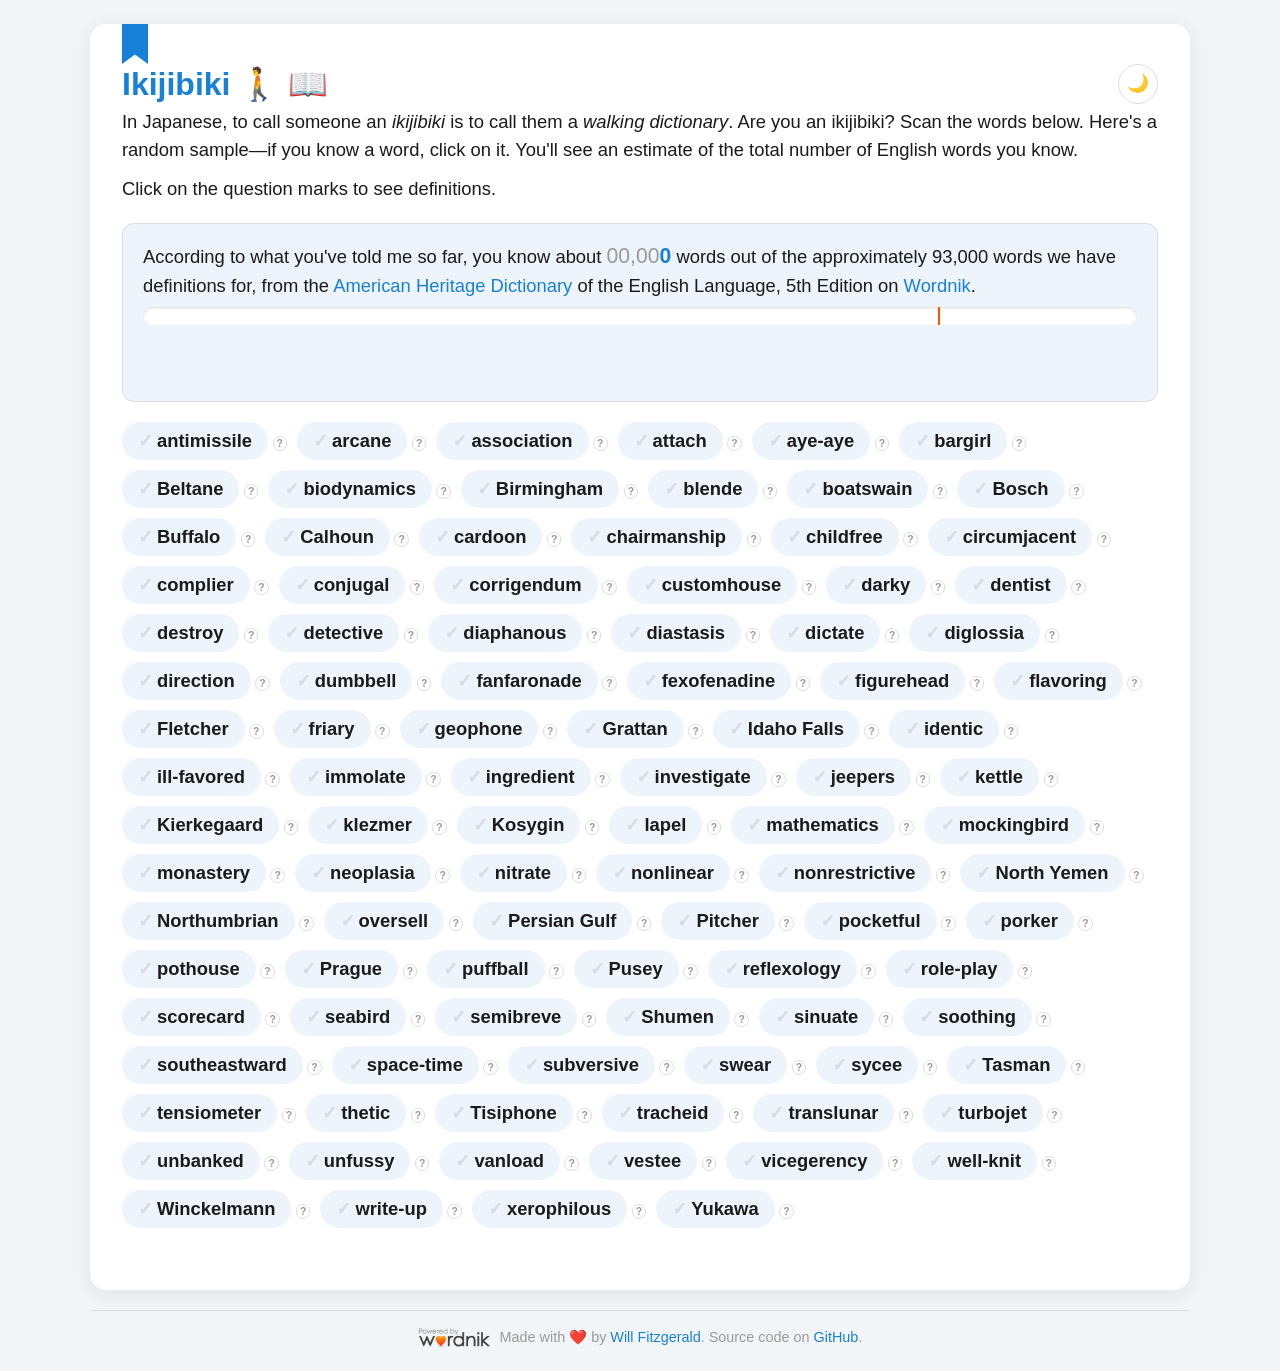
==== commit 7a14d8ea: "Visual refresh" ====
--- a/index.html
+++ b/index.html
@@ -376,6 +376,11 @@
   color: var(--color-primary);
 }
 
+#estimated_vocabulary_size .pad-zero {
+  color: var(--color-muted);
+  font-weight: 400;
+}
+
 #according a {
   color: var(--color-primary);
   text-decoration: none;
@@ -542,6 +547,16 @@
 function pad_with_commas(value, digit_width) {
   var digits = String(value).padStart(digit_width, "0");
   return digits.replace(/\B(?=(\d{3})+(?!\d))/g, ",");
+}
+
+// Same as pad_with_commas, but wraps the leading zero padding in a span so it
+// can be styled lighter than the significant digits.
+function pad_with_commas_html(value, digit_width) {
+  var formatted = pad_with_commas(value, digit_width);
+  var significant = value.toLocaleString();
+  if (!formatted.endsWith(significant)) return formatted;
+  var pad = formatted.slice(0, formatted.length - significant.length);
+  return `<span class="pad-zero">${pad}</span>${significant}`;
 }
 
 function get_preferred_theme() {
@@ -603,7 +618,7 @@
   var according = document.getElementById("according");
   according.innerHTML = `
     According to what you've told me so far, you know about
-    <span id="estimated_vocabulary_size">${pad_with_commas(0, String(document.dictionarySize).length)}</span>
+    <span id="estimated_vocabulary_size">${pad_with_commas_html(0, String(document.dictionarySize).length)}</span>
     words out of the approximately ${document.dictionarySize.toLocaleString()}
     words we have definitions for, from the
     <a href="https://www.ahdictionary.com">American Heritage Dictionary</a>
@@ -645,12 +660,12 @@
         show_definition(el.innerText, entries, attributions);
         words_selected = document.querySelectorAll(".highlight").length;
         estimated_vocabulary_size = estimateVocabularySizeGiven(words_selected);
-        estimated_vocabulary_size_text = pad_with_commas(
+        estimated_vocabulary_size_text = pad_with_commas_html(
           estimated_vocabulary_size,
           String(document.dictionarySize).length,
         );
         word_el = document.getElementById("estimated_vocabulary_size");
-        word_el.innerText = estimated_vocabulary_size_text;
+        word_el.innerHTML = estimated_vocabulary_size_text;
         var progress_fill = document.getElementById("progress_fill");
         var progress_percent = Math.min(
           100,
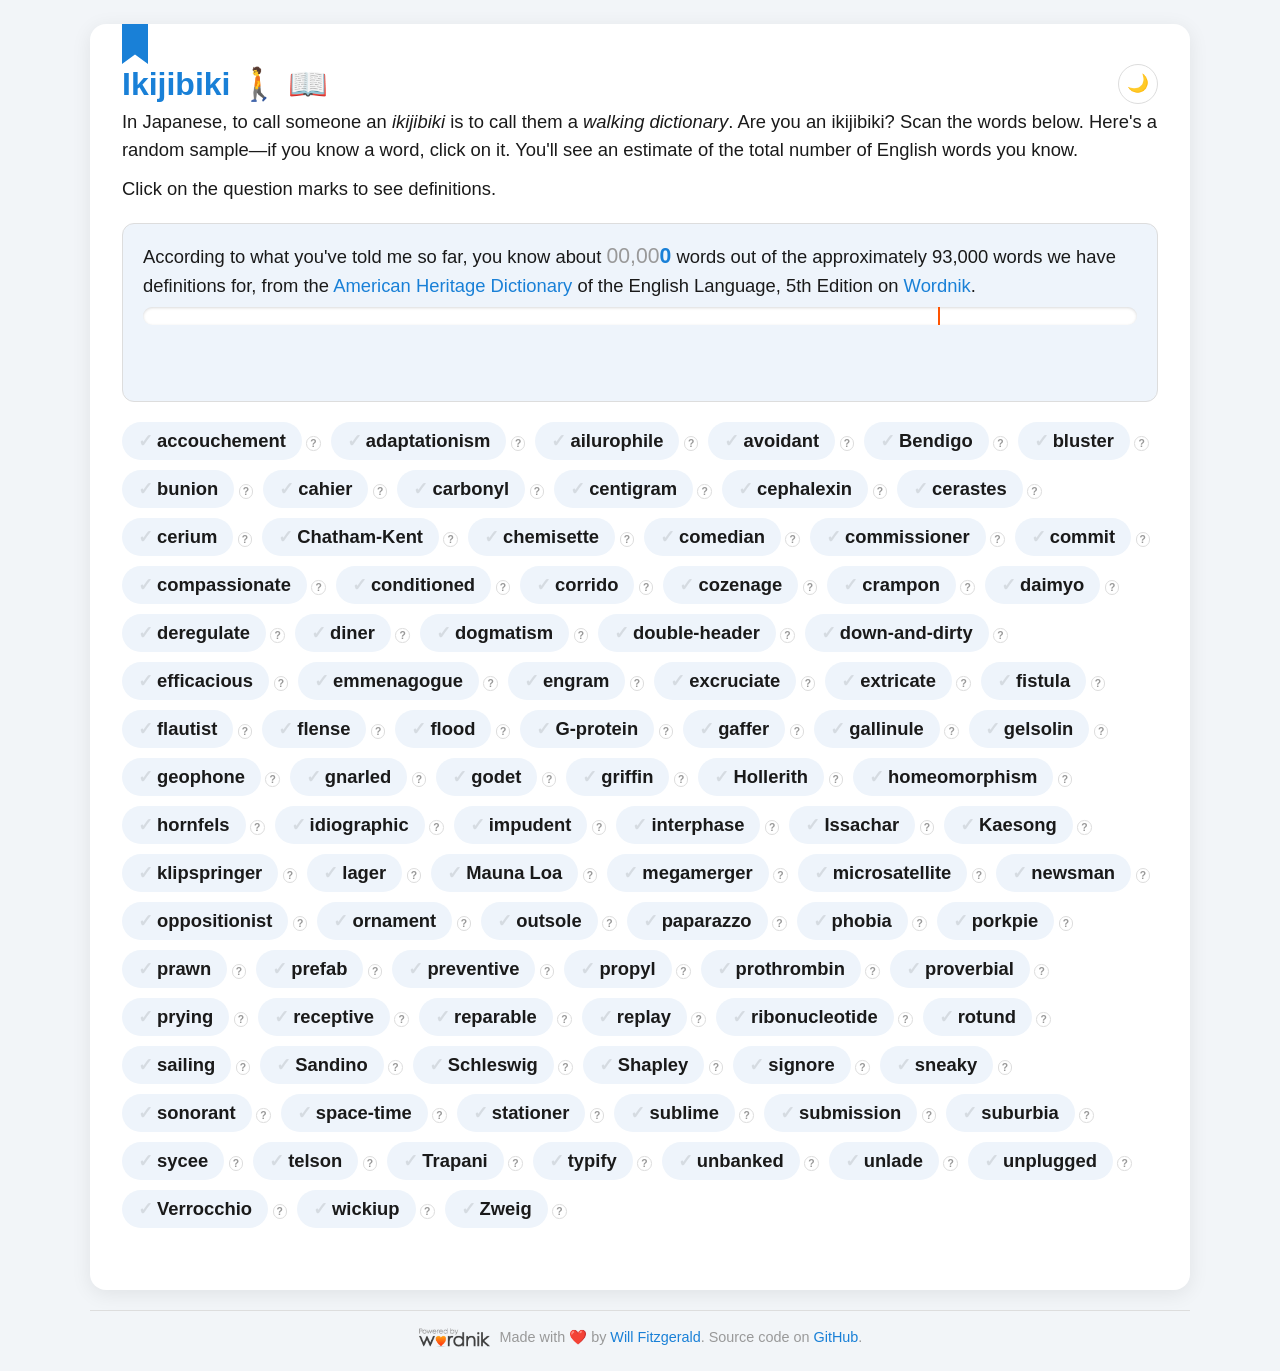
==== commit 0dc7f0d5: "Visual refresh" ====
--- a/index.html
+++ b/index.html
@@ -447,7 +447,7 @@
 
 // Baked in by scripts/apply-config.js from config.toml.
 const DICTIONARY_SIZE = 93000;
-const IKIJIBIKI_THRESHOLD = 74400;
+const IKIJIBIKI_THRESHOLD = 74399;
 
 function load_word_data() {
   return inflate_word_data(WORD_DATA_GZIP_B64);
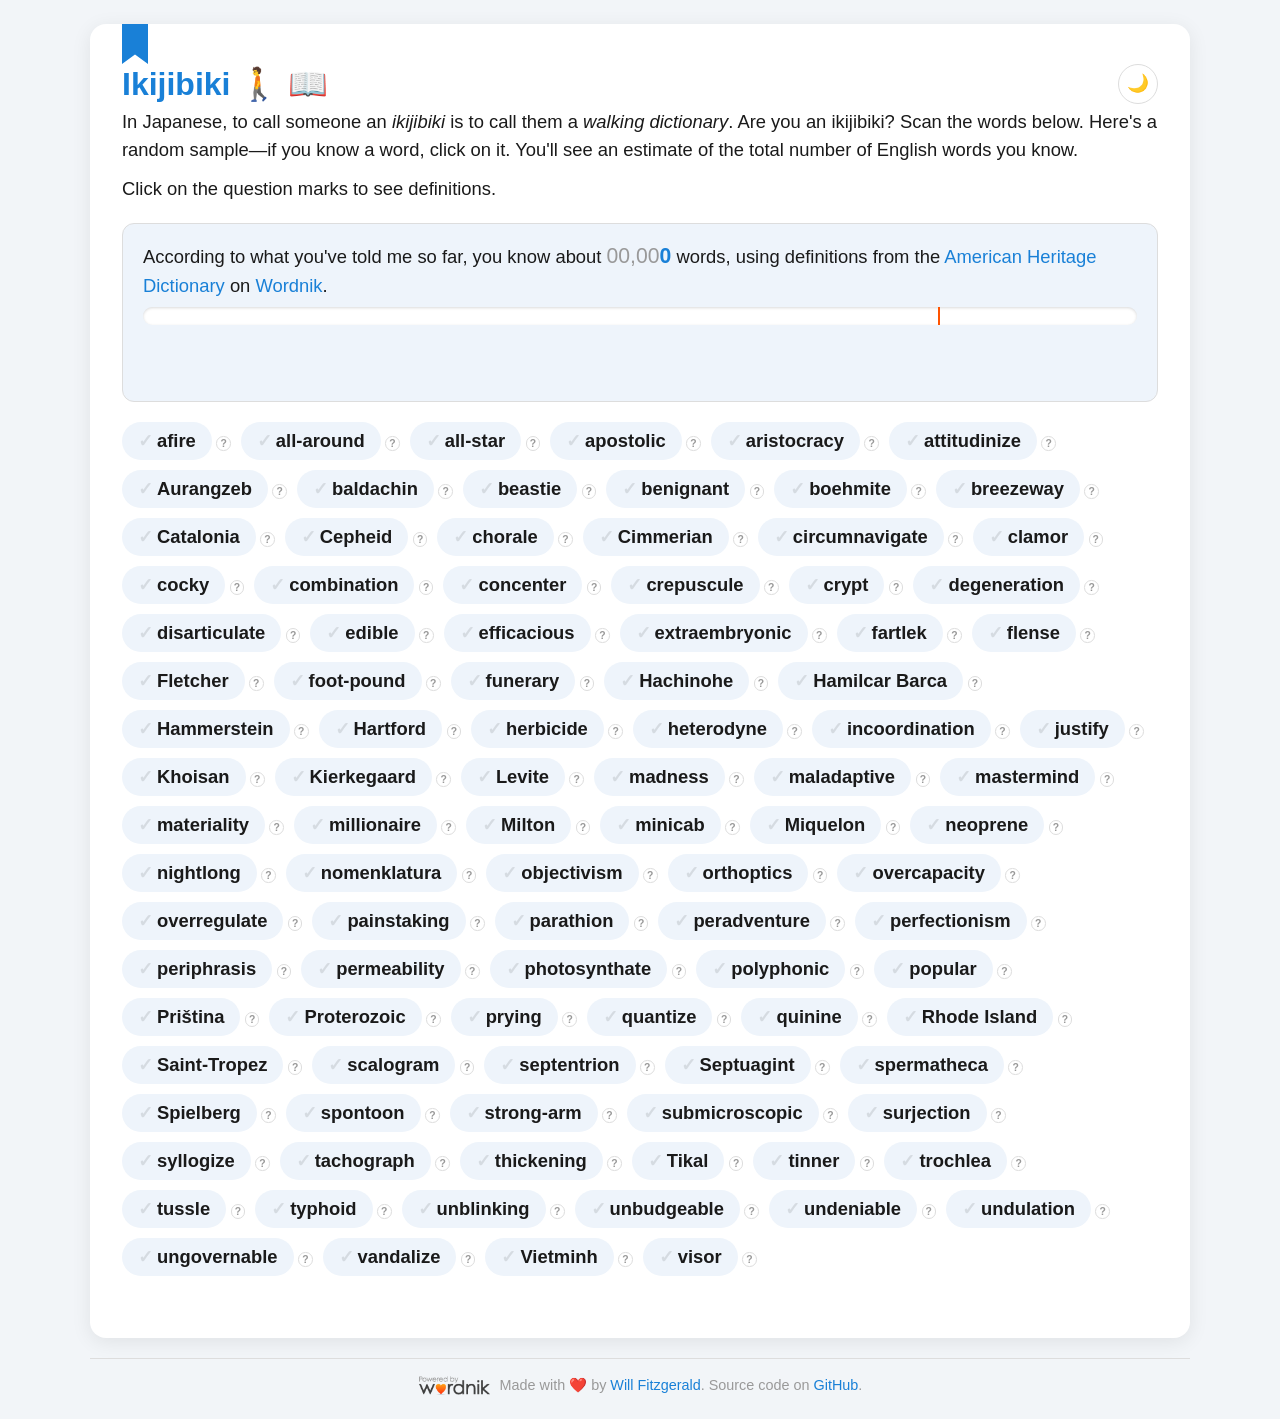
==== commit 8fe7697f: "Visual refresh" ====
--- a/index.html
+++ b/index.html
@@ -616,15 +616,8 @@
     apply_theme(next);
   });
   var according = document.getElementById("according");
-  according.innerHTML = `
-    According to what you've told me so far, you know about
-    <span id="estimated_vocabulary_size">${pad_with_commas_html(0, String(document.dictionarySize).length)}</span>
-    words out of the approximately ${document.dictionarySize.toLocaleString()}
-    words we have definitions for, from the
-    <a href="https://www.ahdictionary.com">American Heritage Dictionary</a>
-    of the English Language, 5th Edition on
-    <a href="https://www.wordnik.com">Wordnik</a>.
-  `;
+  document.getElementById("estimated_vocabulary_size").innerHTML =
+    pad_with_commas_html(0, String(document.dictionarySize).length);
   var progress_threshold = document.getElementById("progress_threshold");
   progress_threshold.style.left =
     Math.min(100, (IKIJIBIKI_THRESHOLD / document.dictionarySize) * 100) + "%";
@@ -721,7 +714,15 @@
       <p>Click on the question marks to see definitions.</p>
 
       <div id="stats">
-        <p id="according"></p>
+        <p id="according">
+          According to what you've told me so far, you know about
+          <span id="estimated_vocabulary_size">0</span> words, using definitions
+          from the
+          <a href="https://www.ahdictionary.com"
+            >American Heritage Dictionary</a
+          >
+          on <a href="https://www.wordnik.com">Wordnik</a>.
+        </p>
         <div id="progress_track" aria-hidden="true">
           <div id="progress_fill"></div>
           <div id="progress_threshold" title="Ikijibiki level"></div>
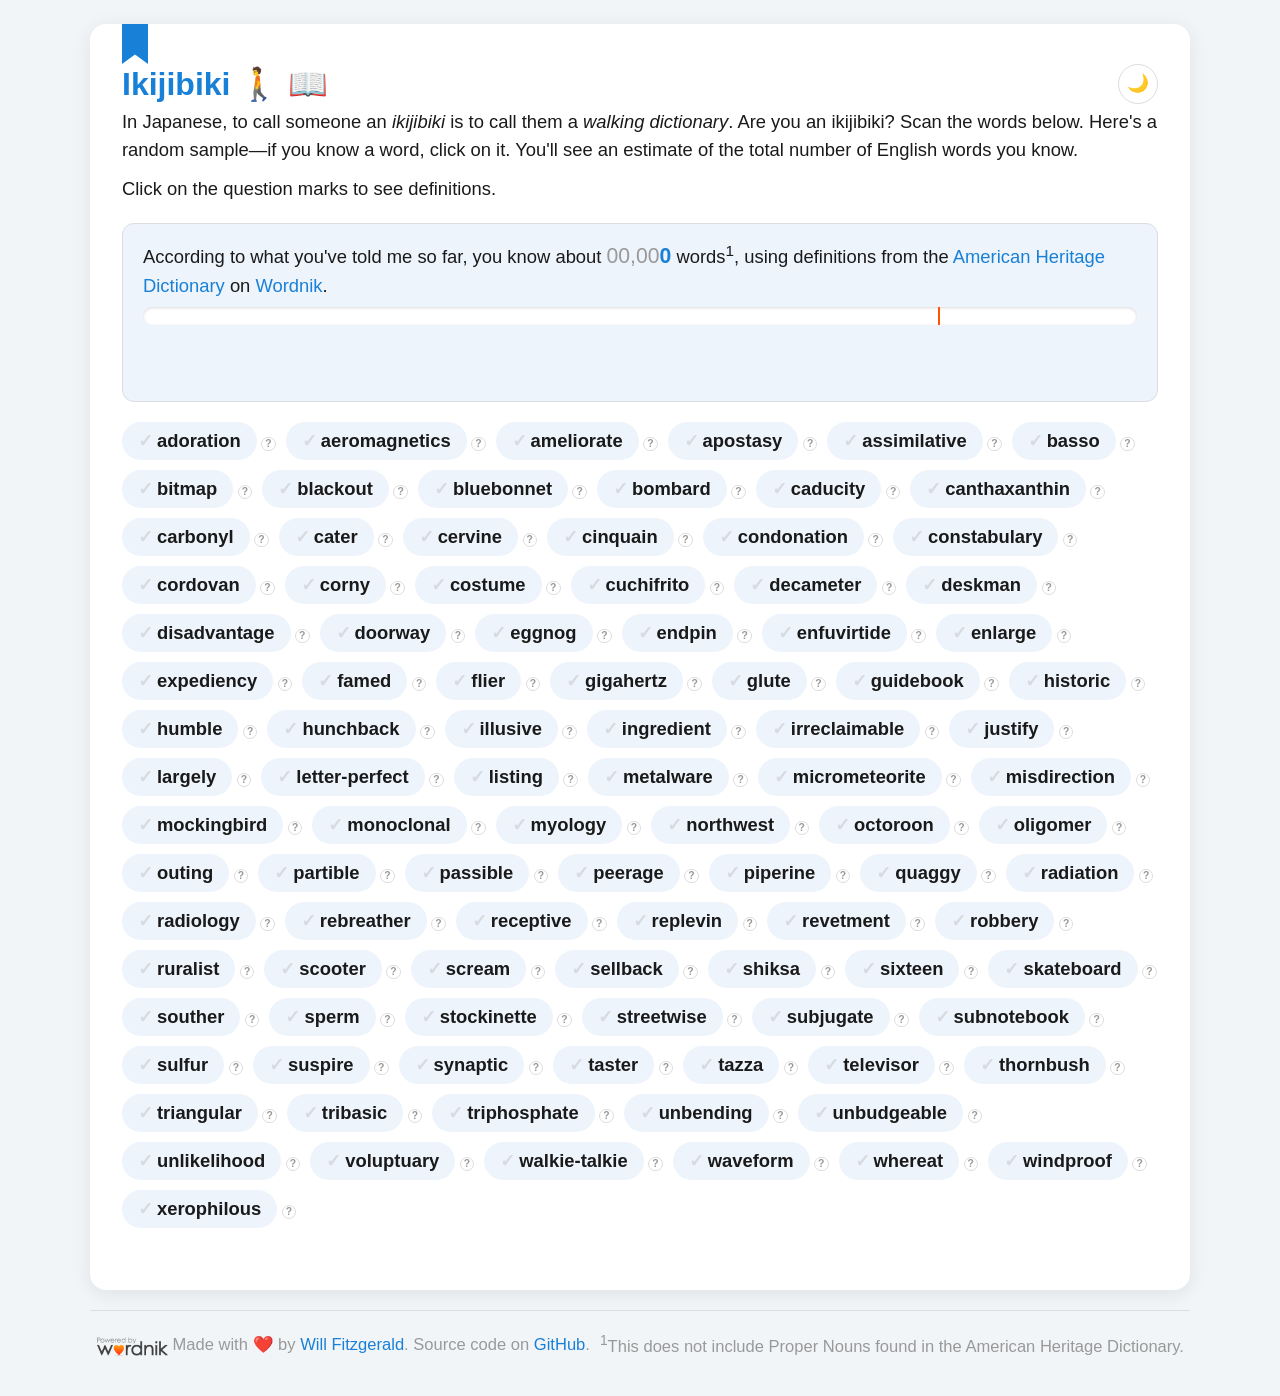
==== commit 7a651aad: "Revise data" ====
--- a/index.html
+++ b/index.html
@@ -422,8 +422,7 @@
 // Word + first-definition data ships embedded (gzip+base64) directly in this
 // file so it works offline over file:// with no cross-origin fetch. Run
 // `node scripts/embed-data.js` after editing data/words.json to refresh it.
-const WORD_DATA_GZIP_B64 =
-  "H4sIAAAAAAAAE6y9S48cSbYm9lcctSkSiORl8s3OVgvJrAdZVawiSHbXbRUGgoW7RYQx3d2i/ZHB4GCAO7tZj7ajhZZaSBhACwGCVrf/Sf8Sne+cY+bmkWlevRDQXcyI8Kc9zvM73/mPX5lh6Nx6HJxv+6/+8NtXm843xcedLS4b27nStMVr+ncwW/vv/2fxjStxoOmOhd8UAx31bbutXb8rfjLtdqSDVsXTYVd8Wzkc9+CrlVzvV3et562Kq86awd3Y4so3Dd20uJye4F8+7Exnzy5rd22Ln1xp297Gi+Chrmw7jHT36UHo53asaz0Gj/T9z38ubmzX0+/hKa98XZu17+TGb9rBdq3hC9Qn76TvMz2576qf7VA8fvCQrrI/dm67G4pHDx8+K9bH4l3n2tIOdKM/t47vORwfFJd1XfBxfdHZ3nY3tgpPGf/zH1Zf0at0zmLQ/+NXB7rNV3/4amPb9ki3ruyGPv2yWfEFmnXt2u2q8F1R0viYkh7ffbEVnsAUdA5+oX96PDXm8392X/3h4X9axcvWprtxpatsvPRlWzgaW3pzfF1Utnfblq44+OLa0ePjDBqbve2H7FV7OvnadtPjtpYG2wwF/9CvCtMXtHxMtaOr07DTDNgaj7o3Q7nLXnVvbbmrbd/HC/9kymsaAJ7JjSnHeuCpkiNz1/lQ7g40TO30ykXp5MTWd8PurMT40zt+b7vGtPRDW/yxHzrfbv8UzqVVfW3/+C/6bdH7caAf+gEXee/7wZfXD4pfaKodLaQak/GhNjTSRW+HobYN3WFVuKE40Ehg5mjeaIzLB8X5+bOHNDYY78ocC0cDVZS0HWxXOlPTOW010l35bz6sM22/p8fmRVvg0W1HR/H4bmmb0piMeJnObnXf3b0Obszgu2MyJp2nRW7/Nrr9nh7t4Gjz0tPuMNy4sd8MtLwG72raAzT2rqaNbfsLet61GXY4O3ez9Uir+47Vwd9nF5XMxskWqOm1Mf/+ZA9goWEu4hTSmNCm21u/r23uDhVNwnakS0674aMvNp2lxYUdr7/SMK4KS2sMM0JzSzujs42ndbyl/3QtJjc5tueTc/csbWf6wU5L+lsaaJpBiKeDJ2nV+saPfdG3tOD6ILW2tqXv/mibP13p+X/8F/ogw7gz9Cim2PmuZWm57/wny5KswPMV1pS7wh4tFlNZj1XYQDiBZvrG7W2Xe9zGmpr+bJJ1wgIBD8bjvCluTOfwxJXpriGdirW1tOT72Zjh0T/a1q7p2KLxtHZ8t5J3OOwcPZ9rN5Awxab2YycLjsdl2xla3PRK1VgOPf/gel2MY0+PTxtq431F/+mKtesqOaaz+4FWqnzAIdBMa+OG7Br1vnXJtLznTVT6kUQDLydTfBpJI2QX01vfj3VOxNAqKd505m8QLRj6j462al+8h6ZQIcT/DSLlldnuKlORAiHp3PB2pzWmm12vsaNF76GX6TFpG9yQAOhILNFSKDvf99ON39re7/1gGmdYBq1taRpaJiSFwvr6ZRg87Zvi22bvOgtxgm/Pnz582D8o+M1YcpmD6SrRDfw2pHVw3E/WbEeLa/2sO4AucP7y0bPcWB1Mfe3s2cD/JGPGL7quLSQKvenxbO8PLChpa5wdSDx2pnK09cd+5FXFCwAT39NaHs5ING4tS8+xpXHhR8kKQIiMdpuqQctTDVFa4FdMekWjUUJO5i6zdVtDgzx8Sd6Cbs4DS4Lkb6NtyyOkKs0SjZon0bcmrYq9ee/84R/7cf+nl6RW6J/7BV8nd6M9qf+SlEEqqXpLc0jSi5/UDoa3Ec2IH8niyAo9f2hJoVjTJJfCvLJArT1ZKXhSzGsDLcc7vZAzLsLKkHFJzKpy7Doav+zT26aBBZmMEm9aeit6BbFffhaTLBibIkaL2tKyrEhPVHgGt2eRSFJpoMUytliMrqXH3UMororGfQ66a0OHYPOvbQctI9oTo9iHc/qGFhHtneu8DtrXJDKSh16TNKpmgo2eZmdcVn4OOzzkpPtguZadqlVILFKb+LPHy6iYk+HozN5VdAP7eU9PzlrYkRSqvUpvMp12YfRtTbMhoqByPbTilrdjDdOzpXPzUs/uGjeke5DEMa0oGh7Ic5KjFV1xd7buaNkUkCi+2/lmTdqWnpt0EZkll/Uv9355fX/FowtdSItkbcbPdJ3strG+sXjiSeB+H74qsFnYtmALsfOknoYFO6HCTq7r2cYY19CAxT2DP3sSnqW9z+8kx5phwTRaj2Sy7vw07T/xcNJCrCBnhiBwhu3Y0r+2rvuVSKJkWdAQ0MyzrbJ222JLAjd3v7GFsKPlO+3tn+ku4cvcaSTe7UDLqCKLdCZDO7+lE4NPQ/NFrhVtjSsSNus/PXoIabP+02v59Ew+/SKf5MOq6F3jSMvjJexmg4HEDpPr2o6vdsf7elGYMKVLaN+b/JSVO1dXpLTsbF/QHW5c8NXwK480mcM4erbpDC+1cud9bbsVOz/sxQxuGEUq4TxaNz3+ZjuCLCUIdkiblkU7+ahd5Ux2GRwclO3gmvlD9tb08oRyQH4VkWdjO1gkiY4Rb8XeYOMUjdnu3Z02HoxasuR7tZBakYw0CZfwBWh3GJZmP9tD8f1I25D0OluCZCqYGsa1ddg59ii2Atl52amg1df3Y5Oqwm8/79za8dptMe+WbC1MCy3ztSc5uxnrlsQoW+Dk+tB48mK7IH1B3mNWB+wMaT4HYzne6ar2WMLbuXkNEak/kOnWe/p+CFLdFHpg4cvS9DrXfrNxZXaDkWdKvk7vEpv7c0kvgDHdklwTOYpRops7Gg0bpqQnZzPrnRoa7JlCI7Gy9jCkisueFhbO3myircKCrK5FuMPU96bLO9SG1MDep6qn9J5dX/[base64]/McW1r03iDmF+0AW/sBQc99n3eXiCTaT+XUaW1sIpgIWG5sK6gKbAIlZC+dSSPDAamxNDkvYDGzd0AmQr4OgX/mDvzPfwll7xOQ7MrfrzRsIPIZEPm5w2bnMW3I2QA/mrI/0uCBYmTSKYeCfeOzUH2wZ7QRJQS61zRcQcyAXtPz8ZTqOa42swyhVFHkOcGF12eFAM9kvXMwYJ9CEbCcoREDouG1MYAH0uNBwkmzQIHULQDW36kRu1nB/lfWglN0ZPozWqNAWeNFzLg6X2rmXw74JusId15xAJN6rAZUoy+YbOXXnks8awy6LrZsKiL/UhS93hr5abuL8xCuojlMJc41yMNKW0fnUJoY8SJdGPgCFKCJvewZDFW7STCfvvqPQ3d1tdV8aurG/4hxtTpTh7xKx7CQ+fg4ZOkI/HZ0woRo57d24LdfTwCucT0VmtEp2Vhlb6uxR/r07nC3v+rH4sfsWze0jKpZf/fO395/uz+g6/+w91PT2tim27UvbcNvGqSFnI7HOBMiegILfN8WPgNDeqDeCF8cqwxMyah3aShXvJEOCTBP6xObM10kb42B+NY35KlYIesq964ngRk+mINpv1aguZj2yPcTbYNxGj2IiSfr89moWSZGxiueVnhyBSsnR3jad+RFUreegkTFO/AvimiYiSuyCQlA0LeG04WthjLlZ/86PriX9+8eVPQ+qNrX0soBr55u6U1KcLAjLD4NPokbnxrunJ35LuI504nftfBKyqqsQvxwI8719FZf7VkmHxd/EoOwL3zZ+cv/vFv/8v5sycv7uferkOkzPVTOIFDZy4/EfYzTR9tz+7o25nGZIfYimVzsqER8xsHWDHi8PLZ+WgDjekwW8IjDeOOA7VO17H4FjfOizfI7rI55C5JFntj3aR5/0KfXR1djeAxrSUpxLF9TzZJ9gl3yEClbtvgP5PrW7u/jQgwiLP2PPXVzp/[base64]/PY9xFc7SKyGLWLyLHDa4uOTVpz8L7PncCs9nOw7HGFp/VVkXlT4A6EOjTJWF/x1jytkF42HkP8ycwYaErEcW0TYqLUSezMFH5q7zpUfu7WNq++3r74no4YsF/pCRSc5AhwMv24RmMIi2zkkWU0tuaDK7l2MUMLhPiK9RkuXXNcHxWs6FgK0V21pWVe+Gtl4JHHzS9eatg/a8sXTh/dZeHIWA/YWjWM/fN0XHwbStH467mleq3osYgSTm0kwfRi7rewA5JPg1G44RMyBQdgZCLgsuO6cCCQ7mvM+s+hRJcouiPZZSG1t4QDwH8FzNMUW4Vi+3kK2rIG9NUsdGxpxjmmQb1rAwu9u2FmnldjbtvcdVuQaHgXbuZCUSKIUsObpfXF8djGZ0pDQyjk7kgLCdY4QZvJq/[base64]/Dog8g+bmTNkcl8kpl48Ouf7y6VmvzzOpqzIZa+8IEVmL0S+Ow8x/3xXKIvsjdqJvbGlp0TkTJKniFoB1YKVwyEUdugWtt+mM9tUsMo3Szq8I8HXjvOwDtRdiOsk+WvZnrQkexK9JRynPSJWncTeNqKwEc7ho3Uy2AkpkaLAi2QXw6YeaXzMF1+nFs+686Y6w2BBgdKADG4ztlssji3uYapg/MJP1Sx5J0mXjgetDWluzOZpRBo5LNg4hV4UCWZxkWjK+eC1pKWvkF6pyOmu15x3EikRxP1Vd9wPvvRlSVuttZ5GguRt/4CPyrp/iFdNL/[base64]/ZD3L9WI99uQikp4A0KhA9J38fPqB93/jEAAmVU7KoBP1QLNO12DAyWDtkEVfVSSjfLupj6dqrEWIhcOWtMoZjKQ+S9TfdAGav19Y7pr4/LIY7NFOz97XlncPFJ7CpA4cK+7kWoyZkszPDdm5nExot/[base64]/d4XV7XtYFq8IhUPbM9+d+xJmtLIQGzQHrIQ/DTW4plxXjKAW7GJJGWOREIrbunOYgWGOCZJx/RrehXaRTYvKhFfp02Yhq94na7IxsRyIIFy45BY6BqWz2SwnjXYtFXx1lYI+tEaBdSBLxTNPEbg8EOdPwMWJ2cnlrQu5wkY0twNo6jI8epY0ZCo2tGG39VH1Zejpjq2HT1Z7tI/kuPugPtJoymWLJ2eZo2nWCWNRK4D9oy1g8qqy86sEZ/7QBY3OXUHq4Gq78d6w/vzR+RK+aF+3JlmTWZs9kXpd0cGd/IwrCvICC+asVd1FzzyJOcCSTHCsI+pM7iEIj1aW17rxAP6B5gJNjf8pyntuK/FTskmmfpyrMfmdP4Lz4O1FQOa/KsWayIoFhEqB8MQzp7tKGQIs8qEljLJ0hP/mnTS2IUwNstjv7lgbeWv4SgA8cDioyts2+CvfFITWZZuDgy9C3fJgQuF3MHGCmgW8iuWkBXDbmzWrUnCaBAV+CKsdz4iCwgl3+UA5XZMhIHftYkUkPg5GVQcA8VVg8v+ne/6I5n7H0gdxij4w2cIbr58dC7uvSBH2dDEaXqKHK3B95WEXhUf9/Lxo+JnDyzzO8CweUBqPAEL0KywOAC6l0p3oK8AESkQkuXsDUTUunMVVst8IW5GMtIrLFnNIyOg1gf8KB/[base64]/1ytakoeeBnrZ0eLMr+on04sayWgtKxK81n+hhch6L8xU8gOvJKWAkmg4HOQiIUvZR2ZI1Im5VadMID/Yyr8n92MUQ88Ijk1XfT5Lhe1LcJH9/tWQcHtOEm+HgXZA4l/0OXwqYCAnWINgQTgRqYMt2AIcbxebbSJiMUXscTpziKZAaH0hGYzJQv3Jtj1/3k7R5no8ODiSmyVSfJQQ6hqpxrDz8TbO5pz1s92cbhkQCYlZDwfdZYMKWDIuqYamW2OBXt5Dzp/HA6bQ8QL89+9eFmPz3DLpgB/1f8xEK0kiMz5ubj1Ygj8B6kvXI3nzvGwtLEglZydi2+Y2JZGtPl97NdzvNvDqWG2AwOWPBUEGeV5y0YGIlcByEtVEAABwZoCQV+UJqV6EWpSKD6qLYkSTJ2lWD3/vUWkwzmjToDV+bxt9tLhiKAKXSIRbZ3giYJpvmIL+MVfg0M6HeQn9iVyErJWmIyZ7v+mlCvunMgeU5zPdekCrY8y2XEORBG28x3m2yJd/ZgXPf35iWMaWQT2vYuwM5RTSZnPgOEbzSn+lvbCfHAAhAb3/13XVxBVPmlRzCePMX59ntFfAVM1iRetSsYQBO42SK3oVPuBXLizCNP7dsAH1ABDE7krsj3CzkZVP/f0s2JjluDKhl9bauDenOfl9zQoP81xLRZc7L7I+d/2wRTglYW8CXafr5ie59Z1dvt/fTfOAHl36SVKFiPHNP+bcRkbe5ScnIF40i9ZzwIaFcjyKN7yFEsW0RCObBkwsMx/uShwMAGZBBVD6JNOcTafnwgeQXNrbcmVbyHuOCvm4sGXEpRKSxgIUzzgeZBlYNnS9txRiVGT5UynGkkKQ/0vphdFaBGgIo5BJhcuAnBHvdMJI2j5ImzfJlkp2vI/oOED5kCDoSALL76VAOmECZm25JQpk9MEKf02QQpAhjOF0XgnWtHTsE+nm0yKEtb1cjKd5lrFnuapqFNpNdw44kUeK7bkee/oVk1ckpyAtjseZnuyTiF7U2YyW6/GDx3xUZXb0EgSZHgN4dCcOAnulseYRZVvjPxy29ID+h/bwzwELSq5IwWve+W/fxSzI/yUagleQ/u8qKobOTjKlA9gU+ZzuJyVXy3pbsf75cCO6SR7bGekQ1ptYBoXzPjJqZRlgB/wJKPCqgouPaFdveODpS0iqAJUlCAQB8GG1SYMEmupXEfdYq6czfxiQOLEZJfzuNmcQ6reEXImeQ8YfBShKQUCy3WOMTdJDE/3NmBVngnlT5fpduI/rStREpVXKMhoEiZNTRVoqAMFPw+Q3E9rzogdO47ESzya1XkQRGLyowWneAUPfQ2lroJUWQFYKzWSVWIvG0JUGZImwlbGgEyaa2tGw/GB0Cuai9o5chNceYO15qbzp4hg1KolgaKPpa/Dx4MabeGpjLtNZCTRHPBK1mMq4lqUPWBtDLXyTD04x17zbHgN/sR3pjrdHYagFEWre5J2OLBt2OHI+X9azlL1LWlvd4yQdM8J5vxPx/5XgfwpZtt1aAsbRcasOhTdTvarr1e6+A4LYlr6LUzABtHwboQ5CsHes59n5dH8D3P5A44SjZWwTmyFco3vS1aRAPC2bKqtCHw45YA910I2gkBhgi8cRbGff70ZMg5KuNO9M0Jo/8JZFCErqZwaobNdgQeu0LmngJPq/hu9KtamxZpIAKpJNyV/7G3hiAYLvJWePkXU1Tsxb7QVbnB9Iw1+R4TPEANprUX2ojsFG8Y4Qbhvwq3pDfvUttbmvk8fudP5CBuDVjRcP7R/en/tj69tj88V/cn/4Qa4/[base64]/[base64]/Po3VNh9S39hmICMCgzybaPJVaGlyoS5NXyjV/cd/+a/nT0O5rqL7cGp+SgEKSeb03dghdq7xlsreeK2LQX6Bn/mUaYCdMP0tbuR+EW5RokhL6ttm2g4TUWo9ryBZvu41IbXxjPkIYUlII0Qw4fhtGLpnGCBP18KdUenph6kAuHYbq+W1XKyJkh9ETkW02ZavHjyakswi3yBC3cQqCDmwpcW9lXhRbQ55t9r7odwdz67l35muaOGsTGFJUnnbrag8vEcjQEf8wvGGVRJ/1RhkgDqJFIVkIqsQ6lrE0XrsyJMhk17gq/nYGE5bm2RRJTQPsIkPHnnVqk/rxDm9ANP604hygLVXnRO/okdH/QceDoQaU4H5KvUCRTOT2TJOyObpnIPJA+5KVDIz6j4ZVEHhA+fmNCSHWrtORR5i080aGDrofC1uahDTs1aiG36h1Oua7Me16dOwJ6nBkly3xiN4/M4zo1BPYnuhmISWZuLffMCnY62QnSyOf2y3yCWdatHgHXw7doaL+HI1Ve/GmnH1pPxnRVUlCFLIFalHhtLxiqtHVjr7sUNVUCixEi+AllwXvA4ubLAiXlODoHI9AxKybwMsT+XT5OOE/kH4OAHCMTkBwi7KGdQjaUO+fNaIxe89KgPSScJnyS9wzkdL6PR7JN4YeMPfxVJO5K+AtxGkcUxcqIzjvAW2RDbVMg52BkRa28ppLS/95jZjVotALB0nU/Z9osKSioPdseq8hh4wSgGF/zhF4T8PSHsBWwLFVyL9qnjuNZcgqwuIH7stIl0ThNR3AZ4vpQNwp8q8FYLq8rOOhmYWkun8ATgX8gpG1DiR9lsJtILm9ahlz9kYjx/GRCy9jyQKxcZtSceQa1CT9bXglWzM8LsuSQ9gYIIUvjolq2r9mrPSF2SjfoJJnA2hrJFaRGxmpstI++xa9zfZWPhVQZhSNhKWW7GWvCY7c4hfZeX1r6brzWF2iwAMpQuTHKJLRFwqcl9nd4FTI12MHPcXWtJASSg69btprDl7/Ojhw54JWTpLUgbe+Y+duf77/3XAEpFbft3P8KlPXz57UMijchAl7uP3I/nuJlZ+VBbxCCxDlQzAFZ4/5WT3+dP7yoshYfbTtxTnRyLq5y+Y/WV6P5oxeqQf7AFimVWChMgQIUP5FD1NUlCkSEfskL2oIrrqr75DHZzpijdv5i9j16Mj9UWeAImN85dPngavSqixEHb+BGNEGa5WM54sPjTGXJQqJ1ux3NKEDAiQJujqwC0GPqvyeq04fAWql552RXuB/GAxnZv1jEx/vTYnW5ZVATkBXmLYHJUT9h5gk3ytYQyIipET0WUn+V7W7IFbgzPV4GIgRxRhzAYIlinTP4K+hROatP7LHb9K0DTYD0eSx07eUxdpgvOFpZFVMbX90sykUJKxQl1RLArV1bHx9bVgcpxpU4yiVsGqwTVhYzi0u+Z9ZiReCO4R8q5yj/TtuJ2nVgJKDpCkuD9/6ewWslbe9lekUclbGBS3KYg6nPTB1LZhCLnr1cg2ceFPnH74Ri95b6Mb+vzF80fZ8riew+WTecKviSosEoUrsqiRD5Iq8AbSI+v2w+k5La3Rsh92JSCRj7Ga/es+GuP3SRRyYaMAp+n+UhOd90R/ta7vG5TNJiWsQNq0s0Q6LTHsP4kwgiVJotg0Mk+LX+ojojmcUiXTsEIUQqKvQ/[base64]/INaY2c5qGDOztVxAWliF0RyiNgO4kLUR1VzcpB5DK4aJLLthE7m2Pq5JKIAhKMHSPUIy9RqPzOvkR/LHeccJvvNA2v8z4lgXekp7wXwjErwUF9Ng0NAdNFTFeBfKfJb7KTCbK2xm5Nio8uSnp2mI1k+NNQyYCQOzf0CarGtrx6UlQ/dFYcF1TZAlzBXuXGlJpH+0TaNrj5Ux0E7HXESG+SsmGyC0YyDcic2dYLdjkZ7kM9x7PhK+EjybPBvKq9m+EfmF9qE2t+5vvxJw9auoQuj/[base64]/Z/b3SLPlXRlgRZO44tu4NRprr6XOqlNOIq57nvYrXY3hCyu18OhVxbRD1crWiFNJNhFdOO9VtqRqY5V6Ku4EUcTZexxSgpIJbwMQ14JY70dS12oVTjvjFVeUcxVizZhL1qIoKjtOXL16FsLoe5EAIBnk0Ms/c2fU+aCmJ5mZiHGQ38BzZvI1HuuRVsgUNPoQ47GTpEH0KStDOlSowB2cXjvUqKYsryFcJxEtOSmPlSYJnJqrQOAfw9zQGYaLNjjdcANUTS3xkFIwDliqgWLWSV1NRd/[base64]/hnYNJ6jjNQGbL3utzcakUvZb04sa4qSE0g/09H7XvMLYm6StZRZIAj7N5TYezX0O6eJ2wzbJwRwveCTJWvFbK5FEGi+wgecdl1fGXts6Cbv/9tVP1pNHgTwjVwvZekvuqEAP40JNV6ljfKUiFzauo6+n9DMeo/Gg9OZCOsDqEbjKLJ7O302Kju8XIZjk3XBh7mzg37TlKVuDHIVMf8dVA65VygaNKCyUkkic8zivxFgj4wGZIQibq//hl3zI3TW3iLPhmgkrWxlIGF1bdrBg2UFk6/KCbAyyHpZkkJau/K4cElkOSopmNshJGL/y4EWFDAF8JMoW7FWmihArJlxIjCEynC3XZwYWXNcGMBOdCsFD40peN+fJakdTcoRHIuD3CQivsGK+IpZUdrY/RB8UtIGzjb5VQYUfSC1ItIGliyD68XgKTOnHNWZdCjvVaj5wJaLUvOpXimsN2CwyMoGsL34pYUj6KbwpgZAAC6B7eGDGmGcSBit55sj+ShVY+uUlWC5Ivpmtl7twbpYRYHy/qVwxa4yAu9ntb8U6RKNKlXQ8puB64CVePoSZJFOZLpNLiY60HNHZxCQAs2bIepVqm/Y4t2OgXPSKHHXxVr5jwIt4XMCQAcgU89R512/v09KXKf5I30vCyC+gY987MAAUP5jWui71Q27HNl515gtqrMiPGMl7XZM5VbwyR0GQSVaUSyEG5LrCahBvRCO+rUGO4R0tnnE7otgOY/aPf/tv70OFNT3GCDDLP/7tfwX7Y81rXzAnpXr9k0CNngu8arJHOoZ9MIWW+vdH9lr0oqiCfLSaQGZucvYShupOguzhoVfFZgq3nz99Rn5QOCkJeevIcMb0/Pmzx1pQcf7y2cOVFPRy1m+iSeBroJx4Qw6S2I90jf7v/0edh0CIsZmuZdSEAgTe25JT/oAp+HxV3rhntz9xsYEurqcUVnQEpHBluztTlgeYKQia9RfFuGdPJHePj3//f9eo7m5zK4mrjpMOGYLFL6/J9zuNpA7jMGwRZCEh0iOXFmKnB+aDmqblyfPneW+oU3aH5IGiXRc5wcgWzwbhD9jhaWEJ6uNsC5r/QihIA9ITNSYc6UDeL6tuxqHyvuvvTpCzhYusSy+2ISotoKwh+5goQc5GEhgIkKRoKPBEcyBRIOlZYA7J/mo3DQkZ3w7rsPiBjBKOuWnwwjDjW7BpJngmY+ZGPG/DdM0VfV37vSxtP9ZVARh5I7w3FmUAcAtFc1hdX8BmCDosbousCUQO0XjjZsPVk8F7Rg4je/0N+r+cZMGliFLLxUpH88SV4rALs6v3hjvo1P5v4+RC/iV+R5I/[base64]/Z8Bf+LSuKZWaWtUsexbVXcI82AbyggtBmcoiXYoKuWHueCEp1wbD2rSOA7tiYP/8y5y9bwZbx4XoSDLQxKY3E4hgog8GRr2Xq2URbmMH0zabil8F+mFYPApn326t+Lakpkwt+EXDWqYTA//[base64]/mXh+6tE08HW4TZepWGrD82ay+oZQ3CT8qS7TfuRcFHoo4hn5GqRpc64CdAaQnZXG60KpicftKEMzp+ZACl59J+Z+jH3dgL4wod7Jt1QH55oQv4cKxv6FL77gQRxgSxK87EAzh/xlh4/MC8/Apc4PpDrmMKpD6d1p/kHccdcyzNWbGDB4L6WMQE6VdSnkwasWBX7I57z2Wl9Zzg7L0VZic2MclPdMKgEw+MK2VkNp2pCo2EeafnmlADHDN0Kun5JC1PSQIFNUwSzgTNqsDCWcsM6eLOTitLq3K48weziUk+cBw4Vspd1zjmVLtyuJCivX5hnDo3jHOu249Mu8XtGthlE/8/[base64]/Fkt3BFUfKDRoZDA5pJiBll++W4Yyld/qJYkg4UWrCgNO8CI8xbsTvT14luwoPswO2IWs2bQNglsWdbSTmvA4uvCSheJoacQc93fhsOyuPMuzvjmyUTqyKLwTwdSXI8u1JCqGL2CkmTqS5UEIkQIJ0ItBHQcWQToYsDyecNdHpImFZkQIpDyqmbUaJaPPXnj5/[base64]/geUIsY7BpSy+PgqdWXAYkufZSlS1L1e91bsS9BsVTOTwo/qz80HfS2ZiRzAsAZBcY4satWSeFxe/92nZDMRWM/k+ODJT1wc6YJjkaEMoyhXcgNL9FrADZ7C0Dq7T+jYPI7NGS8hRO+SQWRo//fofsGlpNXDJqM9z16z5BodIc3jt/+eLhfSFPAu+sTD5rJBs57jmOHEoNcIN7PfMt0rnP7wtnMypJnKCs2MJRRjeuojBdw1ALRbUYSQKgoy1KGaMBoRjdr/tZCS7rjJn9gnLgnp7FVFw31+bpnHjvNFzXZm+tCq6NN4gl2voCdbGg4sxLVH62Q9qf96MsfyDncRmEhvWwC528w0JvH+6vN8sjvQuMDtzGdL/Qu44mfFOTmjztFQy8BPuGWocFX4xN9rzkavY7fydgTemK+yIck1/y4H6jmyTm3TdaFyHARpJ5fgFHDrIFt0lbmX5Q0n6JoarlE5LEmh+mk/JFJK8sOU0cSLwVkFO+cuCTQCuSpsU1HBFeHyx9tFyvyAq1Qs8SqrESJPUa7kZXhW33HZA8H8ZmUPSlLm2JrktwhaPbEGnvx7a4x2zi5y+egehsIj5gliJX+x3Tzj4SXDiTtPTrsdvyt0/ynEV7g7X15cuMyLWzSMDSrqXZHAQKqPQGlYfnjgIFhECR1icxsO6ElnxQx7xkMt4C3O2MEGRoqNGYDImlL5zM42oxe+jpCRaqYvbAv9mTJnMyRkpcnBBPTUWijSejkU2OhT4gO7c/2yFO0k2O90cELWMzrr0R8ggY3JGUqxDnDlFYtxdXJ3eHSxLolb0zHj8h4D6UfqilRkwC8ozyBtGiBsliggQfvrE2YcomcRpRFP/4t//GgH3oPlqAoNZBJgc1Asjp9gOiYNKP05cSL+GumrHmGT2NtB8wkC1A8i9it98ZGoiULnFiGJvnr1B6P5g6phxAGhng2l3rp6oKtqu/p+V3zVApxCQsnOni2cOHxasrBuRyc2GhY6XDQ+XGWzJZcKqB/pU2PIg0cGeYNfdPYuXx6Pljuk7WKSBlWvsZ+7D0WOI6ZJFQQq2dx+Iexd/KBSy0FE1aZ9fo1u2YbS27/mmfnbQeDcV76BkUu4QKwxZ5Q4NyKQhwzKCca6+dG7TOIsa8cvf8kXTDesZdSyqjF70cimM2MTkdQfrzPHRrjaB10DcXRd+zZHSQ0PQa37uazZ43fAcyol5xerO4J9eRr+8n6e6dt637zJ9/YptATnxAWwZCk0N43D8LSFr2mbmTVx/WEtft9ENoyFVcfiPJbxceIIJVYp+ob+saVmx8RK27MUVkrpVaWsbrQOS+fCR1Os9EHsN/ZNzTwOXkEvzSFS7ZcM7OBNL7MCQ4dXZr0jA4RzKk84fidmm8iecm2/MXrC4+juBwioNIUjVgNvV0HPqSDw3T/wCofXMwEQIvKdcHRVZUO9DjxlXzhnt10pdH5Xq64E+Sl+LYL+LIS7X0XDeeCs8aoUR5CQDjOexf836TmHeMAOSrYz1J87R47jK0GGUClvaTP6KlwrAQQKLxVRqlyQrRXrWIUcmvS87MtiYLPy2DVL+p9dyGWFrmjmsLZsLSXqCQ1ud9W1Yk69k7fe/FKWKOj4gYycos3/rhuD8h74ONOrXDgz7gDEUaAIltQGzpbGxdoR1cuW0bh6fzZi1IbNwcRYYmIBhbbCptjaluHl0YokyDA7mLWqX4nSklWiKijVx9o9bWEk0g+NPvpN4zjPQUgzs02KhZ4CpnaB9HR/PDpTeDHsnwzoWC/yNtjj15RLNnn3dLQTq4uqvX7HRuDP5HlPpgG2GMCSUp80B8bSr4UT0gPfkofFmDeT3Jw3O3g+6MXSIuleZmSQwRRraUJSdQ/GL9MSEtc6CCez47BszSNe6T2MgvGgzJg45JVM7a8wqdYUe6CPxb7bAbSQf0wy3qKyHrAut7X6DZcR+sLc+Fe11KaEy/X+cDpC1ZI/PNw1gxjv67JtLRT2xy4ZsRIy5Rm2bDzCfQzoxLCxwRo+BjhwL3SHMz6A7H5PET+0GAfWHS9Wfg9Ox+0PAd5xWQEWLcfD40WgPx3PtZ6a/lGowLEgkLfJg/0NySFXLlZn3bblu8oH/UY9UifD1WkMEKRYo9TVmyvzXtDvCbNtHwosnPnz19GLLZ34B/nA1EVs2iVb8lAQVJolhKxqs8e/bktCaVa8BQ3ci2jRRTfBI88xSe+L1qVA4SpUrh5wTEzCkcPQYR7OxlGu67NqtG4JA0EyGxoUdG0YSBFNSu7YRT9MiMHGhV06dJ4D6W7Us0VhrSa2bpQXFZCxmerEkYkLxIIVjIpbgiA+roR969siZJ5P2P5FhoI6ZeeU0DZaMA1TccyJyA2tKlg/Yd2EoE0iCdhemiuKBYYNpXgPNL00BIjUp6ZZyRD0OTJOtP0zuDtACIGDbUsgS7holQE4ig8s+oX4ViHQvq4sUu7gKt+v818s1XjZFvgYHSlZ4g8M04rn8m8M3CxQ0JFTw/GoMmlMAGmABoPMa6mDb0+ouBY71ENgrc0SpKc0Ozao/ITLxGnxLlX7F51PuVbzuTRGIiJkpYRATzHYzuloQhxzyF8FlQYJFn1gyN7/dcRSXENF2n3VcC7UCuhdxP9CzFD66ZSJ8R9sQvr626m9+YjquTpkMeqYuCw35GTZFv/[base64]//uIFCcy2BezX9SeeEY/v9ERiXU3t0fJ2sCaYT/[base64]/[base64]/3eqf3LeIlYT6LvFeujDdNLI8aAuq3OKLpUiFRRWDLENNn5y6nvfDYYgWZR3L88remN9r5p3FIZ2Np0Oz8BVVDiYRB4Q0Vg2jZ3De2vuRAYFzdMyZvNydC226WJUXC8FiCv6P2sOrFy+5rW8MCEE1NHFxp4LU3k6uipQHGn+j5sQl0APyt/wTtarsBMWpriRql0s3p7beAX7mbAaNoNzX7n0CnphEGS1DDzDK8iGobb9k1dl1d6kPaiNrXhpFIXVTrKWul62IH50rl1nmhYhNM9wHXn5Nd01pG2KJMefECBUKd02VAsAFaF4DxndcdmP4yIRiDUTH/zRZApYETMgZcvGITRXJVD71IOGOR5wADNkgzC2M3ZIZD1jsOoba6hXTq7s0pjGAFECxgsIA3QozgN8NFIN7FONNYdsMuEVsmhGlhODMtUcG5gPlsKBo7twfUpbRsqgJi/hr+W0sxReQmAWCivUf4I23ExgUwLnDmA2zladRv5N8CThKiF5HLI16oFDCVMlJ1UC8y/d614WPVRrQtTfTIlX1HwSlkZwbC+g58R+UvXXm7WK2C0D6Yr/Zo549FpnZsC0Yf7UZKHLmOS4NJNHMGoAuWM7Xu1Pe9KsQtg/[base64]/wq7lBqxQ04Z02SKJD10bsC72mk1o3zlm2xeNnT4pXVwKLwyXEwr9xJfMtMnsh61ewsqEpZxty8qBJ4xrG4i9CsPF8ISfY0/K7drMi4EttGrGikev9fsdOLgOylmn7ejKykWKcR3akClGYh4cQHsShs7YWQgImtNfo2WKAerE3wgGFslKS59nqgXrstQNA8g7MfHDWy8qo6FLqTvDRkj9wdSCRZp7rWmP83AaS40dM2xR6YobWW5wplX4dM4yX5vzkBbdkrmgQCBtP8pjaRC9wM6z9YaG5/JexsakZHFKUfhN4/NScnpbmW/vZlV5Sk1c01H//f9qQRTdKfsLdxLKFRjtzPYe8L7XCfgV6ZAPm2X+adHBGgvOW5jTpeo0rWu2CLHbOs9BXMol4htgIWAXFY332NAC7pLtjROfNMoW8D548XxX8jvwMLBpT9xasVxjGd+aaIwSB9EKzodP76q46z0Ndh+EEdCphiZRlUItDTTui/JRLLHVXrESTRgpvkw9KqC5lGPY8iR5izILQZkj0Bt2dOUPOAtzc7tMiJHcHs5eIssn7uK9NUob521e/sl4rULdTM4nZhCTy9cZOrGtslX4oftmzo+skh3suEWv64+V9jQhGVNH5y0cP+3hqmH4+n7Mu2rkjJM+/B/UFWhcL2JXjYTgiDxDqyFkHgm6epSP5c6/0+6M2j/ab+9JJuhI2lQ3q7W3XeeXIRe2raL1ykcWGg2HwX08CiqdIT41vBVpfnJZfAgC+cPQjl1izndaCg61xL/[base64]/CSWBacUkSS1HAHbZClSF8CmXvUCQsUlSNRzGUXioE7JtyWtk38JAWaEmWflgwskzIchBJMdrgkAUQ/afCPS1UsuuGVp62zUPhB6jNhRKelV3Mr0DJIDialIvlXN8EdRlKNNGWeCh9++cyCYTBpaMOgQpwtFcc10UzPhCQFiuHWLdJBtfhdn2npdjeS35mlQ+FWZMMNJKzdGfzDVPMHW4NXsOD26H0kp8uOrGYIye4Fz0TBjyuabfCsvIV9kE5eKXFtZStlIG7QckYI+gD7BmU/a/OJkSuCz8eGVdZRuucc6DQptgnDk0e67N3fxr//78kbDbpNDqjooq0DCmTJqce+muCThqsCTYrogWCg0SFiWgdMhlUxwTT2Wra8tHLtXTUg1VL1Iz1Sw5DCBARTb8Z5j6lQRR+yM4wUbhO2w8F3sVMVeLIxtFc7ThsBxbjA3Ee+G2lTWvl1itX4yKVcd9Dcc5KZuW2gLvwCowdNMyn/FJZyV71TwuOjJyzsanqh9jrt0y6P6Uvmt9sUcsCCAybN1VINzEDbe9E9uC+KKLJlsgkpn/a+EzpRblIGVyU/qQOaemxTsa19uqJdj6FcqqvqLd1jPHGXWOpzilXX8ioJipZgSlMe9SPsLe2RXGJMaq776jaB5NDEthDIzO+nHZDHvwMzQ6fPaOfvmtBbKUtJSeF01ewLhcDkKJ2UKCO3pv0/SRrc23Taa29GM8o8h4Erka+Sp9SBb9S6EzM2Ztim+jvorgv9d7dQZ9m4svMbV7PBcGoZsentWsSSN27N5YNTvTrXmisAobMcgRKyrVjkwF7DcfAceeM6UNqm/WriqAyci+zNDHbbJZylOFbBVZyKlAUR2uSFq3GhU6RuzK9o07ZmZogAPMAlX7EhKR2iRfq5q9RjmQAy3jLWVgzfjVvoreT3vT9plC5KLnX9+oXWOUDX0xSnyWGQcfOoRTpe3S/X9qiYX9jbFoptX3Nig0eJW42jdRsz9XA3J9EY3EzljI1MiPPs27D4aDQfMoU7dfJD4KaJCRNe+qNO91Hjd4lukChkGvA5TbkEp+UDyjFM8bO9MRW3Ur4CaySp8PdonRdM8BBd/KfaumIRMNfH3mJCTgNl7AtiB3wOBora45xAd3l8qRqk5W1RwzxDLGkSAswhFJflB733qAZLtn0IMIcfLngHMcbv1A5EMPt3NEvoTnsqANIOjd0RjYO49IH0Ioe6QjPbPjSHQ7eBbWvZTtX11/iOCU2ZKk/iFAnnxcHLIkUJBxeH96F6g6sPezc2K7aVV2hzVfLH3lf8LxRcPUI+5atp0QhkP0Piv8ZXEdbCv2UD3tajkGlWNCVnMvMHuYuWM3WRs4ldOpoXGrGeLHJ0Wbxx69/xTdbsKGzGSUJM9LciXWh/Sm5xbKvFTtmkOvt1mlGPeWCeRivsBvciCYKvwe/SwYs0g7m/mnFGlEwrRC7eJnrA35GRRWq0+NEep335K6JdCCph7iKlBBl7Z/2elDpeBKzfLJ8qBADwda8dkNiLJ78KLXHzrFk0BmvGi/V3bqq0AD2w902nZBcHXW3XzNg2WqZhEKMC76zFDuQwiBuA5crxPXDvA8YbDspakaYjR/[base64]/w+bcX81TtUxgtEiX/InfrR7kZbJ5CCGcrOFMzeOSFmlI1TyoYmYrOE4KXRfjrvSHiCl8VEr0WSkzo1Z4AXC7l6SMDGgrhLZnZ2bVb1t9rocSb1Jg06Y91oNZOHVSftwhxpUW5NmreAgExO7IrXHhpeHFJuBigAaEk74uI9jHc5JpuVkaRKGsC6RWSpSZiUy5S/H0Ty4su/jmRj/P1/ayd6Uql4Wmv/O830cD+96cJBe92itb8ynVuvIdOWCe43Y1eelH9rrIhTUtJ60fYXWBLZeoAN2aYOQfh4mTcnOXj0LKBjshM/nPRiYJHugZKQ1Yogih0kF4xjuSk8ua/NfiEG8YVrmtKJIffsGispwi6xxHsvpipLtKMfuRkerdZrcBTXod/dyNkuydVN1SkcNJX6xuz6GPcnumordDE1qboLdYcYmPyXpcqhg11jbadOnW0YuJJgOxDBg0UQdOgb+C+tzc5+wyZAvOYrpFnlu6w09b7pq0RA/6CCv/gmX9AJ0Z8ykcT8CqcduAS/uPeP//yf78c+xIggss0tGnpKCbtAI4ietQpkYb4ZgdTuO8ck2OCtkB7XWh+aezSgYdBNebZ9lVIE6OlWAqHBTtfcxSoiNbgAnyujQhMcAcWZiJxjGPyFcCB0WdX7CWm+GRpNupIF7vUDCJRohrfSnpw3J87Jjzl6is77O4QCCFltorkg7pj7/EZk6A7pCcShMCp5a/KTtfu0hPzPOm96C1hge5TvSJq/9cclS35vyEw06ZOCAFWZmqqDwgJU2WC1szWJNRQpH5WtHnF9mZmlAryuOmV00F5l0tWJiR0T1wdSguefkQJo2MRvNUg/+m4pFkIWX6r63ybxHIkEtyCMTJOIzHvDDOWM8Nfeamtw2fGidsyaEOIgebsBTafbVPjd7ukY+kSeP0wbRZ4/kk8/[base64]/xmk3NPYt9QNwS2iFAExG6IbTmG3o1tkLV96ZUz2qobvDVNdjtjja7rlBTrUoryLOS9hLEhebajGDA4Pq+gyCyYUSmXIAfI7rgJwzDTuJpGjD8LLozTf/qTNnfVAxb6biN2TAI+Xv4742qNlxlm0IzsmkKleRqc2tQSE596WLGL+pkeqkwXKd9o4v5p1jRaXJIHNpm8PuPqDZNUrf721U/i0tEkXNZINJIZc221OZImDqOFrjzZq6mUNmkGpcU0GnO8lJaVCy1IGF+Xqn1nJYPLIYegUvtraU92Y7dWaGzpqSrti7IziJ2AXElqbmlZ58MmVhX2zHmUr1g6VTdLWuiD2U6w5t/IrO/q4tvqICjK6CcZXry+4X5eAYIAz0eazWmjNqYqcnWojPjM1LodN7sA1Cb2HefCPlodUfQE9CPK7wYNSrYjiSnDsh+GDBdwrb0/KeD6poNXxiP6bWXbWIb1/Hm+DOsKkU0307yBzGTq4ZDA8tHN4S0ItQrD9Q2M2KJdjXcjOU3DAwaXPqVu+cj0rFOAW5waAM4Yb0WymnxY5aC9rO1nE5khvkdHaQWZQcIr4ipNIwj68VtyAtCELO2lFjCW86ayl0i8ctMJTiEJe/7DFw8h2c4fP3+aTYX4A+/ahOQakkJKTGD+hcV6Y2W1IvIHWS9YcMQR84GbtfPzOF9K6gT2IRH5wT09YVbMaiUw3dCwAd+1BCzSzo4Mm4pOlvY1NAlsahUYgRRQsBVv1ov64B5Hjdtoy9npMllU4UjeTH99nPbbN/TG2GnSEfi0001NVnUH064KuDHTJ4Rruh7E3VFiuOIngyjt18X3wlOABr7XePQ/g8saW+OxEJY8e7ZEFVVbTzNU++08CSmOseYwLej8cYhiCCySBJFIZQNpIIhh8RRXaij1Kb/l704omi3ScGxnWWb5YlYmxjmoTsvw4Mnu/e/E5Dc05NPbfWvoaY9ou2DJbdk6oDFgBtCu5ndw6BfFuZds6MltacEf0xTeB+7oWM5KIb4lEUd7fKU+3tR3lCEMLCf16FUAPEet9C15g36fjyf8jezuYdynmK9Z4ysGAUKUSM7OCkw9t0NrX16vxxmaLraKS8lB4BxI409/rQqsB58aEnsJLZ/GaCDgxa5lcCobXkg2cnX4EgX30dfT2L4zx+BSGAF2nsCigG0rPqHI8CiAg8p5FoBsHof+YtJbMe0vhliC0pUDJ52+Z8KrFHKz6ldhPELhvQY5uQIGzNn0NADxOUh7PFTtezWcUBXQ+8V2OJ1be1aE9JBVGtOcvgwRfs2k4ozeCpVELxZz4EA4AeW8//kyuzVoRsZTJnb5coFxpzYMTD5BA3IvSR3Ngg/JRypZGrBgMPtE8EAlhtkOPVa14Q97Xhb9jgQliAsIzetnBu1ONC0cXVTXYtghF5rPRZn6YI5J0khaUDF6FjlY7oO7XghCoJbZ9wDNTvLls4kdH2LyrQYZkWJg4jl5D2NH8nQywX8FzC+7cAC4uIvBUZSHKjo+ahEHf8mu2aJIk5hi4OHEi/FJJonpqlBgelAc8HwqViwuv2Fzl/[base64]/5SD+bGBCbEH5mrY1pKSd1rpA4wbDJxP5qxFuiRJHmj/[base64]/RjbJ+LhpKCDH4VbJCY0i0cu6OkupCGGWyhR28KFdL6fFi6zB/LXQt/isfb64UhPKsTbsBQ3sOp6Nuy6ZQJxtARM35z2AAdJUd+7k8Ak7XvGSgdDjRGXkAtgJMM+BGeQYl+E4boPRZXk4ZWSkhkkHcGNDvMGTdWmYamv3iI8gtZlcktMcjBQDtbspTq8QcNEMVQRAjNDwjvODSoDCX1eNMDunVlh7Brw8jlmn/ay2ZFls6jtQ9btToeF3ZvfcVG0gcu8u+MckcuaNzR6iRIcRBJSGhYNcqVKAcqC/I18D2baXG6/626pSMWICy0beTvjIi89GSjVvDcaQKGSWWIjlJ4fNri66jAbevJArgWSreUZ/UkSla7KgNS8rqXROPMpz8VV6LvMPVEG9HhS5E/WMx07KeNLnn2iBEqCXjOSV457obuqNGXhWFjUZlem3zuNfPE2CIpc2pdKK1EExOIZl7hmPPxys91hFTDX2xuJeHJwjQNJzJva9+jgpb2gI/mFhM76iSMmWn7AqOURNoe1n0kFSVbgyyI2umc03gL+ioyUvp01a+HIhjZoQXfh1pRgdECh1v1Z1RhOrUlKLhSOnRR4wRrAiGhZ/EpbgZDvSnJgd0QiMPu6dFw7q+Irme9AQOruc3EvWrxTv5P+Ps1YEWnTArsnEwVxxMAw9VIl0YSR9A/bCDy/CKep45Y1NDpUvZs51kFyjrGeZQ1onCg5wJzykM++JPNrm/AKvY9txsb2GlwV+UToKc6KI3kMHeA2CrkTfzRf0jj5t9IRS3bW7iRs1w+hjSCHRkRj+U5jiSWaIQxTGPujbQG0IWvjV2bdafqvtc9X8WHorB1Kspt+NkhDfsMt3WKQ+8nz+xGhKYgqPu8XWXK/QsPQ9KBXiZ7w9Mn9ifpHgTSzsPnTp/mg4LZjVyvVrKBmEvy5SqBUOjMFUtAXsVVk6T3HR6CCSQ3uaL7ziGihnErCCSBaDF/mBfWOKZ/SHIyGjxNoQwib8L7oA11xOFDDyBrOVOBz5SIsMbTHZuesD83QRW8fdZ5DmLbnLiOS1DL99RSRYCIqgESyyGYz7GdIHpaQjN/jej6wfGiNjIZDYlkoTQnK+1YRWiK9a5H/NEOoYyOLo+N6xt1CWwnRjsIeEh/lp6MMJ/avtBPEXwvh/hIVdP0MZw0ZOEphENuOrNP4uNJDl3gXc/WPztNc/aMXmp7nT09DO0YBlSoLJ88oSkcl/cjNyQAUZ0A7Em4gdWtCZCxw4jM6IY02dTs7kqWG9olA03LJNdlgFYlOqcwYNwL7LEmml6L/Cy5w3bpgrW0XUJp7U17TZdOa68uQKB4O/kyZ6HGI5Q/[base64]/z1Iyw8TQYntxPsdcnIHpsJquYWjklv6PrEaWVqWWaUN0byfdod3GaRFJn2rtGCqIF5AdYktCXuzYLetVAziQ92PNCL3nRRTxaUv6dzS50bjsv1IvsAEGd0eM8WT18yCnql/wH8MnwtDVMBD852BY5SgGhs+m1cZXoAq7JBLBnKKpxodmywCdTWcCVCMU9E73d+zHls6lHaIDcxd7aauO7VMLf5sl+a/relDt62oHDy1j6Y7dmKhiPaO3EiC30pw9XSeqQqTPp0I/jZuBMb+jgfg+etbSCPH/[base64]/A/X0D7YbkZttaA2aUiFx3KKKaYoxfG/HvnboByzrERRU/D2tYSfVqfKUl+vO7IzYXffoKriAdiKhEWcwBLiyNZouZk5UkasJ9L8TUcsxjKM84wF+GLIuxY0jiwGQp0LembUZ8w05cTLf9J2xQhH/8tnzFfMuBt54Lk45KTHgKD8TvdlOX58ZdpRD0hkBjpy/fPk82zLlIC26ZxMavHAhZYJxz3T9M1xDKMroA90xKpFknadR85BLyXvMiLqmDSdopje0nqRRxvFM+waGOk1lposyNoJdJ1aKLikNZXXMvesiPff6GLLpIQQiK1ehCMFYHqV/Y4Gwcej8k7iM3KhKgrO98npud2c2Wt1COCDk9i3DiCUmWR+nsALn/hVGS4bM4Pc2zcsZ7vqgZKw0/spj6l3Nndfk5fZub7kghu4zcMxOWfwenV+wrQrWDq77L548efDy6TNU6EjJmBDCn6+ePjn/9/9+dUE7x9XT949WLx4/4+8ZvbDhbvNCmPbowcsXL4t7j57Sz/cvCu5JT0vlMRdocYDsrAsMMSeFWtL9m6710fwz9VqAdJwBkdje0eJT2ByQ7+AA+HU+RvLB1GYz6yVlqp2EmTy3AKNf+wZmmf6dXa4fjGlnvdQq8lDRzdLo2l+TQ1QFhSLrZAbZjDWq3M77DA6u1YJuZX8yzZkikhljvATr5cKNKV0BENCNNP/1oiCVRp27Py/Aeh0CBJ5s+STGnpAyMc+nBnb5UI4hICeAup92cHxmXhe1sYPFqdrgDRd/X/DSDfxGmphdOokehpM2IsZvEu/8uKP16MrdsDuiNxsv3ZQCNIKWAv01U/71q6nKTqoXopGmnZYBKCUZ/bMESENMLd9VnXzntHMU56KRL0Jqf0ZtvuGd7tZS8YGIslPI3I2razLoshH47TwrIq4u7X/bMV5/[base64]/brZ32fjnWM0Vau4rnOVKUSDm3LgUU9TBAbFqLWdPZan/VWSgjQCQjQxpot6ASWWsi4rUdgze0IakoxTMwvkjIXfdSY14xAo+zFVybxLgpcXJwKpaxFudqWKAdaa9w9NLAvDXagpZR+6WX+u58KQbirINNXNyWzyZvtAGIR34/hsEWImz9Fl8y/DIPS/ZtiqviXkfs2nHjEFZSbmGUf0VVP5pCT6HV3776lZYHLhpj+EgLHIQ3bUK8a8bOCg9CiGpBHGJpv7aucuC0QvkUbdsYVX/x4r5ADmWp9TthMDfFu7FmnSW85dnIOx389RSXuiNedwA6lR7zAd8y896tLa8HNw/AMhWCko6tFW1KFh4HFGnHbEloHZDa0PbjXMZrlR1lcKEM8Rqk5QwAPWgfN10piAPlVeveyJhPLjYtuWsbcD/YOMpZJ2Jix3UYCpczbaipIOmKsd2PrWIiUKTWlzuf73CsRdvL7Ii8CFcaeDiicAlViWyxZzX89+i+MgvVxZ4Ek0v1nXRdmrcTePr8KTcTePz06UkrgdhzaMqlftgbJsR+dyTjykrs65NXyfwNPYrftto7VpsLcRyBpLAZP4cSDLnU9yBeoS2I/[base64]/iVKGSZrIhiNzWu3wt3L4/kgN7u7NifNm2RSxGs+5t6NLrT+lf3+F7s/XKl3O7eYm/MYNRa7cLX5pNZ1azVipThzsu0E1o7QMhLHLHHACowDkp6yM7B9d2WEi7pGmuOY9bgRPpNhwby2csOMo8b8QKMxpRZAaQzxtWRa7Whcg07Cx6rJvT2IfiPeGIhcJEmD+dfmLh0kdDDQVFcpHIvrEz3Z5Vwg7yZViQ9nDvXIP85CyFgr63uYEYu3099ik/4gf56oJLOvO0GGiofkYGhqfFMueXAKG3VOThmCIcsxBJvfE1zd/vcCGxqgpUVxzR65KGbiSUGcCRICxohzcM+xET4gLo3xuz4Fgy/2ntUg4leLwt5/ligoZ8adw11kqjWGiUUrEQ6gGYoReQh26Eye/TwD4H/AybqbEGtBW7egLOO0SBFlCg9LRHS25pPU+a4WtYd1+k/1fXMGchVFQ4WN5LU2TJjhfcQivgLjL8roEBtC0ZrFqjM6CuS3haXOTXbaTiBoXzvOl31mqPVEnVLvjhY20/zzvFaXhO4m0r8o6vzKs0/S1JvpfyIYSB/v3/jpGfF69PCtuVggmiP+jtie6Kk5PMi0fWBemVM263VQV+uAUio7Qr9HdjXYvorRxm94LEd1XxCiUrcayyxsYrEmPASF55c0KOMi+7ZN5/LWBgC0fPC5iY8HmZIFBB/LOGCfTLqmDIoLI41UydxINWu8ZJQg1RfZwakjBtr+WXgu3DVZi9AP8uC96d/Tohwbht4Pds/laLynMtGdbU90XpzRa+qPT/bkNZHMewD21sUPTnD1Ibmjg1U+PWLMS4/XJsbqmiGBbRHjwh8/hp3ErfjPB1KpNOqzvFRJ0aquKB1s5H0VWS6q2PCx0K+8Hvz9J69Usu3qN37wQrU6HdeS2yikVXPvyDtp0ndBYCYCLR6QV5kQ9kfhqbpAjoKuJcv8iLb9ywGWk/f7Ld9TEG9JeZYUkmZbhhdUVKWkc0Qzgjd8WfjtXdldCxCOMuVKhUQ6vtekljF5GgMz6syXMBTo5WUvGzT+GNZEvX2vhUUNgStbLaGQWHaCpoVXxAcx3pDgkKvanoeBCqO3TCHQqEMCqoH8/g3kZocUB/1xf3OJWUVHq8usrmQ3tPV0klcCifEi3ey86hYxZiOfRzd1JCRxL2mvPjdsRgolcZe7qVmM2sPhbQcCmPIWbqxtVBMq8ZkJAwrHJOfJwYHGmJ7KeKnwYsVdxkp5H6qYVGraa+NnVKPHirV/mcYKXX9H9Apa3J0C4ns0MdPxdNgDHwh0djdYCx3Ev7m9aRAttaAQRJuGGH9jZeyUo6UbwTgEyDqpw4oge9Mb3QGqmhH4EjiJs59Aalg8IrJvKP3sgPTGQB5Dz/UfrS8B/siTDlKX/[base64]/QxsgT/jK9V9Kv+dtEejcSnMgm7EiZkQebPCe3HKUXR7xqJzacEosE87NzzT4Sa8HMZsBP5faaP1ubSCm06TS2V1m7Lzb5EB53k0z51oPNN6NZV2XHB19g47VZsbmxlfb5uCuHFX6dh9PBQON1pklUCK/[base64]/QO1PNElK3gVJvYPnFruh/QUbUcu5/6pQaS4a0yjNpoaTVwpfbpNH0JLsdVzkM0haAY3boCTBYpa8/cPtwWsjfOzQyWEF3DHbbGtEI33iE1+raPyi+p31cW7Ru4OabWCx06XHCZQkHy9OXj5iD5dn5wzzcrhJC6MVmAOGofKjdgiq9HdwJyehpOCFw5cGqlVPyCcSh48WfJsK4XEXBynA7xdZjk0fipifbdn4oEHbdVCmAVPOSj9zChk/3Aj4HchdA71caWhg5/JDXuEo95+/oizLx0i00ImWDd9ZaIRFZ+rNmd28cuVW+C/mRZgEssOXy2LHOBvs4nz5r+SzFRcV7nFkZlApp+yjelgdDrogWeylJ++2yO41aMoe3wwT33DU06fisXAXoGayERrvQ43GNNJRUjCEJqS/5e62GDqQfUtzJr5wPsNVFwb8sRPX6AfyQ0/[base64]/S+WqMbaU+lNLkw2y3q4Aft0VZotr5K8wtYb1qqO0FJMcpnrj0zZ80C6AlVL4l8fuXb40Xh6dF9nh93PX75Us7iHJyAhfYmPwuWHaBPZb4ChVad4HBvC68ubVwUeF4Xiln63Syhe0n7BmOytZENkhx2AcrX3HEjpIZqND4zENgIilr+XSwpjaQBqrgMSy/B+zzvZ4R2vMzYKNqEo9IHzy0LQfvFSV3uRq1pefaSQfmINX9NPhJ2lfDtsvwUum+7VZMSzBt9qChjY5lGSIlLY3Fpl5V6Ztv6XthmZyNfeYTug/7R0DkKzThLLHAYdYFqMb7QMapG+56hQ8EtkI2tuIacz46ZV9/CdaG9RK+GTbgng452Nqp1wUc0ZVzsZ0x/pLHPV6b0JNtIUaQicwtTdudDs1jkafLZVZCnrWE6zwLdNK4MuWAXHjxL+Tj/5xvXzYIipw1Nvvn58ixxBPnw+dYcuFZvIgKVuaNLw4M88L8TWxl95KyukhDx4uHG4uvu90wEjqohurVof01xDBgfzDiUkCyAy1HBlI0S2whfQ4zyoIuktpkPETQQdvl8DzTIRkeC1aQUIHjJi4kWJ6vy+p0Fdm6269Rin3cAvyI/pQY2TLXaKxK5xXsHYompCVAw6rl1KrqKTB17A787mPmgPsWyz6JHXUtq1M55gN90cIyRyZJuGWwABU8BuTiU2mw0FSK77fzlw6dpWdH8ZDIKWsb9zrrr8rL/Fu1xAUMdBYYX5uMN5jswigLM3dqDsMbI08nzyHu3ANNoEfagKYbpASYiPtb7fHYg1zEA4+Ujk2HBnm4b1rZMC+S5bcVAi2KraT67ld59SBgFXwrtG5n3kGzDrJUGjDzpkNYuLnuloeUwjZfX2lpQC9Lo8h7gUX3Gk8H4GNKxXqsCCiTpJYxao/[base64]/RvH/hj5cesgD52ftuZ/[base64]/EoYh86e8jKsVfd2KJcP3lZ8qxtGxasuC9rW/MSRU8D8WKU8iGIm1kzzE7Q/VUv4QATi47+YurrI3l5xavuyHfFDz+jM3HRHIddtsLL7Un0dXPUwyY05qNBY0lWvCbXs0QoBrPMlA2xqItDZMyGruTw2FiK0CD/tFNp5xnY98/UArotaBZPjHJnymJbH0svQRopXX4yK/F/NqtdPn8Sipf9WlMeEWSisCo2+zb+8xau1kqoocnBHkCCiIpNMwRcFnsce5qQxpSiYkDes9mw9aumEMdiw+n5fEiZIJx/[base64]/QvSNFzRtpD2oaXQz9I+riY/CHh+F/PZw+5rbtuH6oex3E3EPAK3KwItE7oT1Fa4S+hpFcOzBoZKGRJvn1BZydVNJ2SDkOg1llPZ2y4ChuZxnFdkPNvaj1MkZ+4NKMieR3fWkGsVDUzBQg5cz+xZlaaKIODGkIgbu6XSnZYslcZWt94hhGvwD1rct0iQjbOgFP0usE6HAOkM6XkZLjvjeIJy3/1OA2FhU2lpT21P8IFsbDBYQehtECBnZFZW/wrH5RQvsmDLUmLjidEuhNMnXuJFnjTGd53wpIFzkf1e9A5hP6ycIEpxyEhgosYVoblO40diBw3j+qSFL8doOeiCC4mR0ulKhXpH+wEglPgfLQVYSAVw6nuWFYu98/Yjo9xwpZiPDq3KTUiXs0wAOxyLgG672GRGO+Q0R1iMKQSbDUhpGcrAL+3CqFhMBVzexP4G0oelkIS+7wJwPnYflRvss9qeZO+hTV/[base64]/gXp2vdK2Ig7Sacg0hD0AkeNuEBwPE12ZqRWyR7v2dRoQxsepHrb2XC+LhMyM1EQb3fIkeM7YdQtU1IhIlTtbzmJ//[base64]/[base64]/VQ5Fg3/tdYrJ8R6rqM32UbmehcaqnTQIqX9J+q0CTzzXoEknEgrwVLbeNdiwuuLkXMpRyamx/AM17SqYEzwnwLbpZKI1+8fjxxEj6oYSE6HfxxyeP7qNPKu3Zlk2zjMlDdsae5iitfKCvWPzTbgFbt400mHyg5m6FF1J9JkZHw1KrzGDOEq4aiWlnd8vYgiQmccKk0oLWD8fiAXCnaXVlNnM979dzGSKESTgXzkHHfT5dSqZ47+zxqnhyX/OTegyKWes0Nn7v4arAgU/vr6RXJcKejYADGTeHkZf5OONH4YTb/0famyy5kWxZgr+Cjs0LisBZdM5MpqQI6YyBEWSQEh5D5YuVAlAARjeYIWxwOLh6y153bavWJb0r6U33oleZf/K+pO8596qaGtzVGCIt8jKDDhgMBjMd7nCGKp4QJiKBhWKPTZVvDEJEq+WQCjgTtSlGp43fhw7BfkKn+sNZM5ZtpcBsozwGja0kR1/oym3krXlCItu49irv+rs9QrcFM688iSYglMCmziIi19fEnzcEwKYITS0UzkbnmthtwcWUzXC/lWDoJKleFWN7zr2XjTnc1PK4NBUipblTbeuqkIX5OGQ8gYW5XPap12dP+MCJZX29GLHo9Ji67wBxyW4l0J0zTn28dPWnGxnd7txnP5UxQ/qxrEdr/8rfMleC25QubvBkLwehys6ccNEIzMduZyeyzlB1nhR0Dn2yL7bV2qGrlufH/ywL1InvYyLfiESeFUTlXC3rWrFz7alNphlRxoJp0M75KTBp8k2ikWzbyUgzxwROG07QOtBAMA6AzDfYvgRb5RrouUAlWfXehNyjpDvOz73w/Mmz//hfjx788x//V2zd43AmA1MlJhkr9R4jeLzhskGr2yphaH9r1f3v1u6z3x7bIpbu5e0KjJxIul0NHnRGq8cCRSkyJJpIeZbsfQX8XGQVK9+U5bfQ9wyXmg2WjhKcjKh7ujObgid4lOTfz4kSWBfI92wBhZMU2XLIwPJAf6ycO9/5E3nb4IWstT3WdDhqcbzG1pTvyGYUEuweXNpTxONXP6fZ3inpfoajpupu/XqNokWuWESKTUx5xyDVd0dYXTUr2Q6AVI31CZwvkJqIshuaD0ykoyGHyr1zVbvCrFVADomlarDK5EHy+2aCTc/o4FZxOHIYV17tnVjwYm6Lllcx6AV87P2irIO45FwdKa5DRQVVxqh+p0cq/[base64]/uDdXp6mDdUj/qpTPjw4KZMOPDS7F6k4cHu3AtuTVhuX67263KNzZ34vdwi0OPupqvTWJRsoxWL0lJKP6hbM3bheT0tnXocewkqf/[base64]/XsQSCzKq+OsclmU5kq21WQJ+Nm7lQYoUJ2ySAmufeS6vJQdSJa1qS0NKqFXfiQmNG4x6MIdBNugUQVJ5IBUsQtXJ2a3V501zPy0QUj4LhqEPl/neO/TECRRagrNym96LnBjnaYXMuCg0/Tk6QPqNDG6HuhJBt43AXSa5uBUr325QX83snED2P8nkqtKF1Eg3nqkl94FQfYSxjHR4xlgutjBhCCj6p+G4vHvQZ29nb3l173NqrT7HdC/mzq18nsF3xXWJNxm0H+lHpPGwfhBFVCljECcythMtCj7jg2LIcoGOeeqKE3Pb6PM/2Xd7ggqie4LE2DaGjIYab3mY3gpO+Z8u9z6EVnIXcPUgaisuXFi+c89IUpQNNJEXoWW5UWTx1v/C9RX22NVV8fdieqqv5aJ/kWxVeiQSAw0snM1bZK0uCxBq4LFeKzCD9rQ0wtzRa5Jo53qWObXr491VwDxklYEicJVQyFk++DzDcI+HxFy11sSQBbaPfyhbiWNNShQCfb94FFe7JAM1kpF3mmMFr7zb/BQWSPsK4m5QraK2M3Oh+jc5ftM6E/VSd/n15jrB4EVQmLpD0BIA/nG1CxisWNm9aYzqrcrAi3vptked2DkjlormhX6m22x0FjUDsoT/6H/nzzanUeGotR3BH7cJsqa8CUXdadNN9s1tAJqh4LDHklKB/qcSmSEwHbja71WrAD9RIy7kPTDjaHQDrsWk4eQ5nHUowBW3Kj8Ulko+NMKtAxVOfNaVZsjoo9kkPx0iF/zxSmxcQDiTUPj78rvaD2wzCebAP3Uu3GeSSLqOtUh0dqVjpcgQWLun86cwO1DvrqGCJ0Z7MSiePbecykfy2kRxicv5T7y47Yu2tEnLGGSrw/OA+2ILxY4T6ecBpvLOOGV/F/cey7zX35VuLFtEqXjDkAgojhA3d9v/uy58MiR90ZMrV8kWung+otFwfVJiNH41YouWSyAMHSgnNGU7jLByNfjTjbclfgYgr7VvjZSqynsG/nT8OEySL4+f/CvEsD+2z//9//jKXow+3+7Z4V7OXPuq39pnKxWm2G9/APikBqmL5n7VMMmzpSLfUWc+BL2JInuid2aS9TI+dd3xUJC4s6ZGu5rOgptJfy6PgbDWfWtl8igbGvtkCtmWA7/[base64]/A0V41LVW53QTHlUlPMJWAPsryPFn8a5SHSpHr3Iw0dAlAi0OpfpAPbbfhtUP6KWgz4HtM4hho9w2QfryxkE5kQFpPMSLTkgqjo1G3u6X4Qje++GQolLzFB9a601exw981UW/OX3SsVrDjXEe5MzmibSM0ZUXMpLLAbBoC+tFTSRR4ExrAmFLlinYlE6SrlZWG1Om8p7r7GArg6yUORf4gjQIH1bjvW8TG3pKWYfDlAckuWeen6W7+3bsEAYtRIxjvheWoz20fHW2THHuyuK6vi66z6OQ/5hYSoHrTX5RXqCNFzSCI+Dv6Xq7xPz1uJoVlnMD8RschfWFuJyfM8O3SKeb2GqpRZCEENqIM7RfUpIlxpkd4ZmLRfHkxehlO/BCD7X2zuVWq5iacqEY3gSlKe4HxjXdBWxzEdoJiKPUPJqDJDlLtp8gOziAxEldzNwhARZqtGgUSmK/0qXbGof3JSBAUG4yHBj3SyfrA9kqsO/CvvRb0WxgXKLmLaAAyv9kGZNNW03N47Yj68kFag5uJ/m9RBnfeQmR5INfnz9/+siaj02oehqQbdV3U/1a5sj1fluM+p6JypFb7QqgRDWZnpPGqEUelViELpgx5XKtq5UsjfD7jl9AIVmYLfKGpAjQl/JjSyyTUO+YMAgv3Xo0fK2uH1aZPYJCNMyWsxtJxtC0ZgzG+x2qjnVTbAraOlet7XrsT7S19SE2dW+CDrI+r3rV1ZW1trW9F1wjD1gEvClVuL7xoQrOIUbhrwllvL4sR42ynYn1LyHVXxndCQUmpoOAJBSlVtqnRDT2J6D2V1AT10jZ2ph/axPRg7WEQ9s5+8VhJ0AKcpzbkQPDWWN/5ebmiWXwQkGD5Sb9ZXwBjl37IOOBseN39+xe7pRWi8dSEb09ZWApC5KsL91J53jltYmkzrpBUFruph2ODSpb3es3nw/jeLuVdUprnEqs2+JxkMIeVyNnxHWr+C6110ClCkh4wZWhaBTTR7yvzAQKGXtaVdR5caHko/GKYLcKXGXJii+hw/6lUcURLUzEfUTopc7nrxIpDmtsK9LFrVV2imvjy7BuTZRjLxrqBdzRF4meI6oSZBvjx9qk0FGN0x6pt3j9fVHCgPoDp6WJ0vxcKzqmlJSWIkEQXaPUoMJ52yIwK86fJWqCQUAotBq1UI281vQBQsdugpTZsld2hqc5FqPBqsgpIM/QjspOhhrVxJGc6aI+xJ6aadfOeu0UGh2K5uS2UREE01gVCnmFekwaJwyeIwAVyDqUhXHcLBpQu4dfcAP/O37+wu30zYGFWJxE3Swfpdwz7q3mcJfatrilW0FUkJLMJc2R5jTyLcB01K1J3pK1DDn8BP1TxuIZFENzGQqhrqugIbML6lowLGUqas96I/ekVQljdWtU5qWhHUP7Ihvd+s1mWD+NdQXAPuSXG/5kkkJY+JaDs79Gble90IpoOgZO8ZC34I7PUrTj8xTseLeRaFI4WcqjQBPAVSHPiaaMwWCSQA4XqbtXMkrhMdKO5BUo/MwG0UkyFVCQSj4uZJUl9OfatTVxNACxUZXxWCvDEHlsAVTMhD9rL8NeAT/xPhHdArejm6XF+Bh8Zl9IaTcVNIGoonwBUJULTzB1sC8oJzqdV5IqtnsuCOn01IKe26ClFAIFKIvB2UprLh8aX8vI31BPMvzz3khn3jG3uyrNzkonq6kZkCafZDKy5SM5zXsq1Tu/6I93rEFFpO0l0jByqF4BPpffox2EpLv6DPZmieJcYJGwYGHwKmufoN+SsISBBpkCAanD1Ug78BJrdeOZfKJHTFADSpGrmiqUKLJXJAxM1DGjEtqXfdRkH5FneyZL7f7WXHak4NG0rlZD2YbpQ7utgfGEtos8qF3Q+5C17c9ep7zmNutjGI8dIs/suP7RVe6wdbrn3dXfipXDcSow7nOdP9E+14snQ5tLW75Dxq5pNJSiMdq+cz0aVfzaNqmBWVvrw7awfThbW4CoAFLB5KIB7mG7D+RZU2mp0G6kNJPZh8lm1SotnKlBnVfdeScLyG+ytbR3BA9DYPATGjlRqyQxaa0/[base64]/Cv4dmEJVGDPbJDGXkXa9twHwDq/[base64]/r/Nc9GVZ34CWWY40GsCp0KGsOqhdsShqxlsaKJ6/SCPF8+fBdF6DxUdpsGjuFJcJmnc7mGNgSUMAJ2OodWU3cFyUD8K5xayHZW8omMtSUC9Rr50T4bjvwl+I0ivf7/Tv7LOHkRQbxsnPJYQHzzIB7DoAghb1RHobej/jSK7jL2vgqQLvJ91Q494ZP5Stq24BEP0COatyLYSG+iUz+kC4zcOc3fVRK6yjaE5BVGjjW0irx0xM2L1c2Sk9jmAj60xQ/N+OYlkNcsdFqZ+ZWNx3UIXYDWe97BtF9rJjoPJYjHrk0LwQYgvERm0mD18SubXSG0BgANaTlGCedvnwsq/adB/7hb35tge2CyQdoqBYBw3DnEVItwDrGasLwgh+v+r0MeIwtk+2+F+667q6Q3s/uHpFUQriyM4gBIjSjyVShap2nfJw5L1tvTxKIACr9aKt49dY2qV/+2AqiQojVoH6plhFDX3l65sptEvnDkoDE12usoQqykluETkQCPXbQS8IKVcXlCuQfK/X+DqGy72WuycGLAKHm2Q2fWzoABFpNUEVRDULDHik9Q8V+Ms+F4cyxDReQQWfCERhjRA/A5i0gDGR/BvQMP3MpGMTzxFqSsu6yP7mppa4yKdy7DpDbxnMNsAHTAtVvJeQyFefC5/PI4YQH01SCZiborVppSyRS+KEGB+Tth8wb4MtiG8kYaubYAZxkoLMnz3WJOR8/uD5g6wtIhm01wjQV77siJYNudvwK16743xAwCLDbqKx5Gvv+jVCdILufknQs8PnowrccJK0w683xSkqUf7+9/6qDsa3MzJl5Cofzl88o6nui/mzJ/TUzd39tysn2fa38kOnMxU9zqLwywp3OnF9DFXOj4zWqUxuGYpcuVvALTXCqTzwPJG9RXJIsTqbpKH/JhtnmWQKf3z1pkDo/MaVcsewUipe4QwOdxFwDSfprja9IyULq358d392ad0nOwSVJVo5G//sN0AVIwj76aN//uO/nb94dn4v+CtacxvNlb4Mhtz4KRd12wHZ/TbIKYbH9t536m4G4AqUrzScfSVjQb7h2UN+w/MX97K9rJ2sm1WP3skwRSzfpy4SLUzwfn7nivScUYy3kzu58RrXsVKlvX4uLZseC/HSomTbAxqopHxBjsuvoTNUnvLfUPvUwCy8bUvk146N3e6etfkQ38Ry2EgDJgBecRbjpgFI2prIVVzfWuhC5JnHm31qUDtGctwldX5Ry31ZOZ/qWxgcWNUaSyrLRYVnhWsHNXNmxeasZiUx3QAH3Q7LhLbYhdRfhhiDUztIgPS3/Uo2ryLojNUZ1aN55Lt+vD8D8mQ4PtWz1kJgljPRV8cBJPbHVz8o0Re6o1Q5RW66NT0S0yKRJFglqwZBEr30ctMUu7+1s4/AhEhmYhMMiaKVYs+fPnuuGuRPn4NwyiACcoK1Ctt0TiUkLrZUkid161PdN5U/DsHvhS1eb/zARAzTUy6tJYyLfJUsYEkytTMVy0lHb9DbqQbP2W4CUoqdtdiMmE/WecZoQOF3b/0F/CzLj2mlk53Bn/pNnwroTlVMbHEduBIM6b1yH6f9klcqF5iyMb/1Kj8ytm6IBy6PaG5/ovb5RIHT9MCgWfiFAqdEhkUaC4Sqt94qNR/BCrtCoWl2Vbn8ZHdLSWC6ZrQQgZBaaO3a/9kX+yjZtCtMkh0aEdnl4yTyN/THUqZgChr91K82oS/dBOQJi8LEL/To/lm9ZGSSkKXSFVfFetRS1/wcq2fnb2TxXDMc9IqWw+H8XYjsVhqUu42CalldmZVTMLFvIJ8I5dmTH5ryVnUpxxCOKroDu1LJNfI1Eg0v2Y2T3/tNI+sSCdUhX3368AHVdh8/vC23mx2g/QJJwGgfu0M5YlX3C9jeqRap4fAmhmc8pjt+cYDKUnB1KvwyshDV9lTb292iK+eglhYlfNjlI8mQ24gEVloY7A0/hu+ZqDBBG3hzgjseW7YsvCR+Q0WkL9dylyNcIsFfM8O2D6EcBootUm13nOJcSwIjE8iPVNEwzZHqoFzpXfT/AmdHNu+JXv57v9m60h3Tlnv8OYHi8ha07Qgof9W2TukuryFGKbe13d6ffRv0LV0kQfLA+Sx+xeBqtoaVFL9mC6MqUhWfPcyCQG+W7jpjHDUyMggH5rNu9Y6HUMyogdoXJWfroDcwbTIvvwzk4KmJaocEUFPAOAUMmhUhJ5FOElrWt104I/qVtW6dM2ftzpj0Oc/rC57L4hGz2QjsXbnaA1Km1D9mKCsEOUVYjCs6Pt+kqMt+T6/[base64]/YhI/m1ac17dE6Ts/qGrSwZnY8fPLeujG5SqsLvWHFjclhS+sgugskxA2KNOvcThV6USsZK6REwHnr1Wm1jo/77YiFjAVhktwB+fb124zZ9MH1nNGJ+M3vg7q2qxpmgDmyStjTWaFJJkBstx2259nDsO/WBROeDNbsm9BWD3A1xYZ88gU3Yx8yQJY+iRa0K8Ue6b+DvxFmvodve7GtJbe+ZG7tit/LQyXYrM2Uo8G6Pc/[base64]/2HHel4rjjBYm5oLoV4PaeCDAYHd/9vz5RKMKcfhqNA3dbv+SlT8EZvlVH6WT6k72CZXz/G5RxobfyBCNRQyfH9eo43IUjeM8s2ThYFp5zGzF5epeNRW0Abm1l5FwPBnCidOEk8V5pRVPZioviYfCD0TFSDbOtpssATXyhPzNHVctOdtRscg4ICpjjqF5CsaT/2pDWGJYWdXq7A2ixunwzCIOhq8rrpfnpsYGqKwMXVQY9cMg9EzFHLSiJ3/Zpu8S/PF7YOSVLVNTIZqYG6fes/uyX17l1dT9vi+X2zGCsmd6cO36PG2s7RfrWhLwE7ta2YSgJ8V3qGAjY0B7/KPFJZtdalIWz/kdYeGqu6cWpRzNyPOXZTGlktxuiwax9e3ri6yRxgjfwcMPjYMD5+nBUR9urFZEptZEin9ZVH3xqb9jIRpXxn6soZ8gq6H+4zWkm3Sn3tXWKmNN3ZV90BAdjIGaLmCASlnqV6bq0wMHVFXq+iajwECnnIlvCE2XGU+h0ux4akbW7Zd9Y5vo3oN3tVWh9/ww6ppCPaJvSenXqc8TbyOIJOq2pNjaCeeWDhrC6CWehvxR0dzdUXSs8jG/rKoOWNERrW3svzKoRyxVY7qRi0hM9haNOV3L0tFuj7NmW3yud0F5X2IvDdIIDokmfLkf+D3c/soTF8VW6wd/D47mr8qlLKTA+EIApta8TnYEOUXB/T3oHxG1eAAybLeDPSz9lRdHQzxTav78oSRcEv4Dt7Vz6Zb3qkEKQlN51GaPrbyYr+MDGZey+iVyQug6+zq2ee/pUsbDJsQKXje+9wn5VNYyiVVn79ynGnfl+77a0DDhpK8SzWq1tdI3VUEojak8N3or3N1KWa9dv3V9RHeev3j4oL0/+1698AaxHbVOKkIAOyi7wwWc/gt52s9HNFub+nP9hcbpYAZlcqVLq4oQBHCoOY7aALxKq1jo3s/NeI4dxIf3n9CU1GrNdxaz5qz9Z1yg2CZjGgIvePbSueghZdLGe31zlMk0Tx3Yku1aK3Hw7NtBjQ9ANN4w31/JKK1JOKM6wtSU3zukA8lGenEaptBo7M/eRxs55TPY2jciwFimrfJNfZYmiMWz7v5KPUWPnNh3nG8VSnQam6dOy0g8SgTFyOtBU9FSmP0OWygRLCLttUHKKub5i4SDMTa1Tay9xq6KlCU5BmQflP+XA+NIx4+RbQDwtkh8ICQlmyBLzjPFSjjONTKMs1uw06rK6Y6gtNmDFjpkZ/AvKR1qm4X23fjBbF2+9+WZh4hHkbYHPuxVXc7ACIT941BjPTGnCsOU7MWrCUPibX1I3D1/tQzT2g7sQ3o/NQ4u/H7r74KyUDWWeDDgt6vWVMRQw+LFYytqb7VnSOvehDFd1Nob1CKABHDtZLD4SaKWK4TLSWyiiBpczH7G97IQWQxP0ruH6MDf9InDw2iMtPoeU2sEo/kSCuFtluGd7H8hPA+HZMMO+Imdtft+mLZvIhqZj6tDDkLbsUD2k8C1Kz3khz03wgl08LbeKbNxGGKG3klgpTg2UaClEiwei0YYoft5xdes2BhxRvACr1HwXw2DEmQLjY6UCwLgEvM15VKqMOWO1IAWCQWLnPkpuG/GCMDLet1hWa/ZwWZgHY19G4iSNoXmvUtqilYhgrdFiXUC449pUS3fHtntRqldIuq8Jk5cSSbxbEq0m3PoVJY0LxJPDFQZl8qe/LIkdAXK6Ub9KJMlAhS/5PVs2OkOaVpq80wFPXBV+IfiYYGqzsd2SSb+B//Ezf0qalJbrxqRSkmpBrnBH1FWNJbg+fNH5xKWyN8NWHodNUB80PlTNzwPQy0tXw47OyKXkvoD5vdiX1iqtfPKau/8JxbxNlhoU47V3FbtM0UglNcTPhxkKPVlvTymYFPGoYpwpphDic4GPUrG+G83k0XgACsr9H5cS7Y0tX5KN8kh3Mj0AQT2RPDOZNT7nRrVeRhio/GAw5tmW0ODM8xET8ytVv9VBIzcNh6Y1076CMVGiTTTHlEI1HCCD0vMW5f2DIIvn2zEKoBmO1HQDYyKs7j3QQmX55mFqRraTeCg/N07ldv73km2WujC8A2zodlbfoNiu7jON/FLMU6u63IJjSaN7gJ1jV6oI8M+EzZ3k6I/a6/M8mSb/1ZTjfkIiTe31t4p6j18Pr97Mdw+jsthwfFrzCx3qjexItqt7du9riNgdSrBZB4MXyzhpuQLqLIVERWmgFATFs8DdE2yIJ2YYR/9bJf0Z2zCpdgp8YvtjCmBB0EeV7R1YaHzNAJZRqkmqrnEd4CsW5tkj7r16ujbkKkS3FSgWL8ue+jCMrNQ8f0J7x9m0r3mGHeVEWfJAaGV96FczQIaB3REuWfZp1m5/Zl8NvWS0jq/lctQkKNTEQ4aBAe6nriGlYlKS9hqKvySmNitnyrO4L32kAYxyhYptCUylIW6pr6ifrGNBios1TBdlC0L+EiV7ij7xdyoPGrBMw813mClkEbW5sk1UyMBGQ8yKfJdibI8W6O9cUcxsZr1Gy240/WcGyKWeTdJ6cNnvoglWFCCMtdabSWjP0L6FIOvncWQIZE7pqASlu0W7f1VfoS56KQZv+2bGwSxATdBgXqCaPfe5wXP3vQLl3r0sNym9im+uNqu6l3asTfzoVeSIsy+2RVqZxg482hDyc39Tq78/uwDiOIgthXtEv1YGkg1fqgWPH1gLRxcooQiJP+j/A2KdjvjdbFxFTTQabqlMbGWdeFpjSwFMem2z3J++griNmmNpa9KlP0Su/mXvM5JGSME78t+n1tKxmbEEn8idJdpZajDtHlnDb1RxM/aheQsWwqsb+oym1NBmmFZpPrhfaBrae5X+b6jGwQHuxx6ml2E7G1aCQ8uJDA8jX29CBmkdfhJJUkdysbmZVYwU+s3RGU9VJMK+HghyWyDfykPVkge8JTMWczFDMZoQyfrn//4729hA+Zm7wC9+t0RY/AL+7+uOf7zH/8DENzzx3nsLS8J/JLUXPy2t1ILVFxJp1hFw9Od0OKt6LXIvM+ofp3fhUaq28tK6Nlm3Re+MUR+kV3MAWFB6WmUV37m+lSg263ll5dskLl1vrf0Y98NhiZ/fIVpKLdSXqD4e+ljQQyzFxP1UhWIQ2Fd+3tuhVZtqDD87CquJjx39q6qQ2XolY4KNkv9VlQWEcyAihA6Z/IgVgNy38XoQsaBwlhAxMjOgnK/dWcLOECMui6UolVj5P2eVq6EENwskTbVzTHa9ioZwUOGbb81+wuKldi6ABMZZ8FBBeOOmVJKVKGB344y476rzdbEAhUKbkSRgQAfg8ozoHotF0CN4VkEmYDpyCYE19/JwucKOyvrdXElHLkA0TeY2bBNxsGvOChO5Mt5uLU+ZeEeZanZSCBdT9mofS9LX+p6+AMqvPJnaNsavrDtmLJRqqK11B3NTLIqFcyCKq2nbiuU/bqYXmlmpec5ziP9VMEb+OmmWwICYAlTy15SVfntxD10qsIWmuRDboFKUq94eQ/rlTrUCTzNaEKPNDMFZHCNER8U3V6h90HRGAnHBjGn+IyIHeTWIIO+2nl4mJCWJU/aHWTd2zhMiKKq3C5cz7VkHWXpwmqDx4iqvETr2SfplqzADMn4D46dpLnuzg0oWkibqhX3QShLTfQa5AJdsg2aXk20YeNvihButH3aNAaSZKNYByugwNMMwoo/aQo5dKDUJIEhgleaD9DpKmybhfUdPWoL42QW7s/az9NGZYBG6vJwzFdJvURUQ/PhROVlZOwXiXUsdJxRNYXaPxLOoewc4z5dntDOYzFoU1FoCXWjEe8uHh+aAr5cgbK4hQq1flnoIMRDJTFpus/zcGyQOOkRgxX5Qs+lfHqfArGwarEuPPtmc9wDn08QgV0JtbAOVA2nylAgfY+xELzwD23RmEXRq739gw2lskWTrUHwpTWb8IVqMc8Df54QB7Hu0+TqeBub4WYPH5jNAIr/isZU0AYqWsZTCN0Htp25Fh2ooW0qFsawW43FQTsJstlRaQOpmvjgduYlYKiP4MSPOuHg52HqoEBANf5ht5CQqZdsZArDaZ8+Hkbtw0QDpYI4RMGAW4/MYxBka/jklmkT4GffhmhSfT+LHfR0tCerHGAUIqrEfE7mSb767STRGQnhoWhHSYUOOgqYmah86TzSeGeuQ1zV+4bqWTZaLUoZpaukB/xKnmHFgavlGA7VVSqNawlLDNpfO+IJsVw7gKzk9339+MWD2euLLOnuYovywBJtkTsgC2NjDqqZtAGdcAHjENm0iUuwrc6MTaNKyi3S49EUeh/YzsSlX4YmTg1HJvs8x6Mc9ohymM/P9XB79fyhvfpUa1tqRNEmhc+ojkpP+QP9/HwTcRG4tO8lgodER6ymGf3yAe6WzvY3s8cPHmSbAgAinciOAJfROMa9iQKJkiturSwk+TaFRDaA8hKzyCPzFB5PDnf6hXwhAM2SlvtLhGaAnOUbJm0n6clouTQfuBlIt6r/r95IJ6ZqRfWpR4hjbOEgVYh6V8VnJ28oAzRUdytTfZWvaJc0JV06bRghc6I+niKCQu2EzkfBv7pu1KxaW5Lp4dkhLdcCr8OpDMkXBkGUDMHv+0Wpa6XyJuXjM6uYv/G7etlQJDV/XG2Y5OiIFDXLUzB7HqnsVpIlLcu6S90c+bf2VoIGtTaHVgYgZiHKbynxpDhXp+AaudlqtpWH0+zVZn2Ip97QRwhVTYycgs5CEFLeD52aiJ1WNHx2nBZN/Xl7NVRkLql883NPS2CMqq5R1X0Kz3CKoDGHdHQLa50Vul0cgdd+44lFgMkUgeFIuuTT+V5z6f2+vr7tGzZACZdbKLuzKBylztjXoX6YjjIeI8vRJPa7K/zZSELEhrrJ6wbAyVRJW5IvLK1pyvlTUHM0zsHLAbydvZDPBf43ChdpPIxdQi7DhwgM0e0ceeGituIKzv30/BECIKCAVOPXNpPvJQj1h9klRwHG71w3u+0AZEXMb910KKLLRtINTjwS+U/hPtsTxcYPDem1u11fFYPnER00LKSQuadFSNBj9FIVb+pIbFWG4b5PuovTEO2+LPtlnaY8B42E9zC3rYpQE2P7aPb1rzgc5r39AulV1KIzzojdkldQFJ3HySgxB3XL8Zl8omq3Sa8DfxUQwvXZykHZXxf9UDq/tAQPZCeUnXWXC7oClo6ph4pT0v4CM32tSXzpzPCFQgK5a/[base64]/4p1ZtEFVt8vqN7+tq5cqk0f47tUYA4UeWwyrwb4Bg79WjcIDXWUvgsmMvABIIz1QC4TyIJv8g2cNxJpeGqhEAgrDOK3yTBLBu9usl6Fio0Wmg9L6AsnTdOeo2PFbdhqf3YgKpeWiiWC7f+DgNOCrKmWr3Pl50vn6zWOH4W2TgU44sj/PZPWnX73YyqOqRQnMnofGZRGUKWZfHucZQI/nnW7lDfSkDewtkdr2ULSCujATKwQejnL3qSkUucDVqh/KKFXnl7t+fvXOHRmkE9QzLSbFykDuVabU6AeQvXL4aLVuq7FyjUXlJOoTWPCQGZdeZyPir/I3YI2ToEq01c1VCf7GuBlYSRZJxSu0DQdKLqc1exXC1viELb9GcraZCl0XfpDWfV/TrZnjZyzhCWL4JO/OGGqdaNTUdVbrepdbC8LDU3XhXg17Jqe8WiaE6VOHzzSIZods7tFD5cl4cpYC1ejFl9Uj2zYnToyrG6K71qwT2eOw/+uposhG/uOozYBQJkkFWtNIUduwclNpFdRhruqUOSAxJ1wlyhnXfDBDV36mB8VMx4aLYyKCG3EPaA38VlFvwlXg8pjoBGokdnsVCgb90clM1gsEbJ6yT1BvAOs/FDmDG0vQlNB6nRLkF5nz5U73Ai/KffL2kgYoc2tNp+WmhFOQ5S/IMCFgIXbBNhKimM8n3tqPDuxG3JhrOcHPwXzbC6mD5sJOM5ERRQE2OE5CaBTFscCk2Dqs4a+Wm57ibuBqZtbLVf/lyLl2xT553OuYUPjOqbiBUf09kujPATQygQ1tqhOKJakRbX3LA0z1pHkywdcT/4PbEi6QEMscgXOfIJfiY9Z7f9EMvA+L8xePHt8wQ4YIYvi1AG7jfXc5+afpRUcbeCVcafogWXF48fsaCywsTRIF+Kze+NgiV31X2SW5Mdr24xGp5p9TW3Ooxjx6qGNbDByqFVZLDMmhuhbb+q6b4XJuCaQh8BxRTKsn7XVG6oBcF/5aP21pixxveqbies6xPXIfcoU3SuQEwTmuvE9iZRVGvjpXb3QK0sj7MOxyxrazeDx09+9zQ30lNTGNquQSNtzE1THmtLIxjo7QqmZO5TKPpl6Pe8atEEdamkKnOwV4CdB/5ACdW5ozf9qUydpN+2ddomN2bmXfLVyMfY/VRcuZ50t6Kml41V7IaOMZhj59o0PTk3rjLFr9z9mpJzSoJUkPPbSTyhaXaVhEzf+JTHNgj2r73xQYKXf3SxV4ono9CDrOxb111Y5e7nf2qYW44jeGgkC6pt2/YxyTOk9q7xL66HgtcMaHwYl6KJ+BG0C22ho5uUVEMLbk71F9kDpZyUGzEDMq4poFLHaGuU6ZzFAZpj0AFTLiqQPOjHDEcZkAZA8pgeonGdhjIDWsDzzx4EIy7OuhXdm2Kq+fqWas4VQR79IvInA554i3awxrYEn5jgZqAXYaklrJsND0++am/6VwEZzFYUHCf/v78HlVfjwrkQwbF1mDZE7UPp5URYohzim1JR7VFtMvPeLJsaVay8ua0GLgvvAYuMmqvXXsSfcKSixs3EChoDoQ+q9qwrUYEeVW+w5fMeJFTJJa9hBYjAQUwy6FOag9qHJdbZV2ihf3eoJj0Qs+Xv5b1wjWISdMevWqT1StzbNAjIO/roxbvw7u0eH9KnRo+pLK8f02IV9VN/MpAwHLLtsc9WD7ZeK6oIN+SdJ1+bdOVdMb3J+7vd71EVO7sddG2bkQYBSCqGXFGx57oMZuykOIjwUZW9/kWBhDFXDZfaBj41GtiZMsUq9XGZ1fKFsDLSZvko2zl/ab37YB7e/zApNzVBzeCHJJD1UcGdlnPXtwL3lyD8xD6ZkpFwwoUvJwBdvDmgoO2hpyqoTCf8c/CXXGUHeGNXvm9ugt4U8p5fH+mdzOE/CEyCX3mEMktJxbcFvazo3VdZjYMiTAChwyLh8mO8bmOstNmPs7OYswzVIgd2DJIIhZjlVPsiKXcjg28Z2KdfYLYX+/kJ7cZjppqOOn7WjFRaNdIhCkeks9Fl/3+lp5UWbcGenXolXcDJtdsM32JXW/NBKE2Tm8tS9GyIQ7HQluz4JnwA0LkQeXOsWK1+nIGhyX8nDc/vTpBfpNvCEYDLC66IgrVu+BlC8aO7DMVMpkFsEx78DrnycoYtCbYTGzUl2eQeG8TTg7r8uyzqIRA/Mbscrqr/SLtuY1Viyp/Rkcf9Dm9P4sxHWJ3h/2KUSHGGzq+VpGs2BEGgNkWNpbK62ubUFFaY9/6fiUhVH41Lnb7fqyQycpR2lccHvnQNV+41T2FHCZ8S4LImCoy434ZclWsvlATMIIfxBYKlYrGxU+YjMdW6ZddlTXoLz5naZxu3BGKH5gC5FDJs6bMxEkcFqKvOjj02lHyhq9QaMtW1H/yPQ0nfbXom7TcNjb2gkaJJYem4SNvvaZgzVxjC91zzh8+ziqJmG1qnaZZiZWqJuDFVPzjFggFRwWDb3SRIYwEKDHLyAhu+4IiK57hKNUH1vtq5pil6pIF6TplhwAVwypsKGuXcA3uW7cwa0QdbSCREp7Yhb64+SZxdeglEGKEFmvjnlZ1/5LLlL6DDY0s5u7ufTmarl2EUpbmFFqjCr4ZTjbhI5r/sOeyITlb6X0DFYFp9RNCDgy4g34KNmNZ12Shs3xfDZbxjJ88fBy209Hux8ZK2Bdl2314LglR/AnULjKMUsK0IYhjfPnaUmEV/PlDZl/PHz2/N1QilrWlh63HqtRpx41dceI6Hr24n3zt/5892IE2+gVw1GjtpwwD05e+XaLlJnFAn42yL+p9apyKhyZxUX32qi3Gjqix2b9HgU5zTAnir4trpk1ajnZIe4KC/10flTNebGUpzPZwl7U8PQkG00CYEljA4DnoYqlMnLrvHqPBK73IqB0vD4b2rvA2G6Ez7TJYfNaOXF9eh5QJNX0NwzzDnHgdI7feRFyLF8SdXYnndbsjczcfTMHHLSHcJDEyharkFzndvGY8Ns/yg/6ABNRjKZed8q9nW9LWqRWE47KEqmKsa6b1pMqh9j6PDLsWUlioLyDzRvFdlQOIGgsWMIZOYXBRE47MbFnBK/Tp0VDOWxF+wpzlupBdMfF2ZH4fhJ+jXNAy6ucG8nf2nhcrCTRGUj5QqUJ4HT01/I1thpoZAFSmNp5IySnn0KqyO06GDmxNpr+iRJjh9m0bsSGWRAcj6bA6UD4UajABMoha/02eFyKjcYyooqvb1y4lFfG+3wubbXns7Owqypa6G7ClvTQRgRmMHPLdDk3Uxk8g4NHZfiPnmM9726PLLaPmShubGtdawY4NdzlZvjhIy1G2DRPMRzfD+ttBdbCvPvUtioTBz7Sv1hKk5rEDa78vUjFM8JLd6ow25E0Pz/e9XFCNyUWQ6rSzzcPHaTb99C5fm7EjYlhrtIhZmBMIuFvsmDPu3JHqNBjc5Hu4WwecZlJWm93uYqI6vXsJ5fqyyNYlaTDn2ChLWzdyDYpyi0+09TaOG0LQz4DYPLE+iixAdaGVXQ29J/mGzkrkIYYPdSUQbNmiw1Jx5Y/R3o5pZJ6c2LYpHAV/00gT5fC0NVQF1fslj8nvKRWrlBPJoh4wlSvqESgpjZpTYdldWw9qPSEBsD3uucjsvmBRo19pSPCAZWFGuVMtTRpx4Y1uq/vStoD6vt/xbkxB7DDq/+zv6GdyoKqMU8FiWTur/CEREmpZpQ6qkkVYHGd1udL1kyfOhroo50vONupvUGIm9T8BiQ0ZqdZrJUV1jfLlQ2bKfZfdq5GBSvBN6SAPBHhreCV3OYgDx+ZN4asJY6zLwXyUUh8MHCdstfegnNS3atM5NcDh+C9nR3DlQJ9gvCtK2kBYi72Xb8BISAqthGWCcEQ+rXEvyGy4D/vGp1IUAfC6RKRFwx2kZzK9jWa5qOurW5TH18WEhnRR1Qus9S71hH6HwB/7iNf6sKNJjnqyF616AOf3KVmG2tqnHbPf8ZqfsJhsDTGVVipfwWd7p0YGeEqyfck4hZRIOHgqg5Mbty42/VjHvu03COvnLJcsWa7lwh0sc9XUBx6vQCar59BuZnSokpDl1jQLsVhKvraqD7krALqx2Y5X99mqNv4/MFGQv8MdHnwpZVgDJRU5m72tfDhVG5XdDn6xQA0GEulKfFMmlIQiDUubea+Cb/aFTMAkawET5GoGGYsaahaGggtJ+7aIlAzSzwcuh57IqwArMA6AkEhStrw/e/TgabB+6bt6X9C1m6DJ7hjMHP/5j/+OyfIdzKSr+//8x//IXO+7ukHZcejcXZSuJ+zQdE8Ddm/Mim0R+OCyZCUulI6myijyEiVHUPRfwmHQQP5O/8r20n6mhWfaSoPjtUcJLkqXkBaJotOxxNpRrCYEe+pS28K5UptiZmTp9yoFtG36xanJyjel825TybbmfBwbNfRZGNuvm948G9oC2dRRSbYA2VF8InLK2UHTcrm5QN/[base64]/3Z5f2HVCDV4mVuPjp6rMocG75Sm598g2MMHRd7CsrkzAvf4cNHkzmIZWBQhQYx8EtbJYer1eDLw5AX4ykVxXAF1gfAFdOtG4AakVzzw++PN/82YPb6BZAF6fHkmCQJzGr0Xx8/BcDn3BEX7P+LLYGBiqygXhi/fKKMqqwGc+s2hfzcdXHtpigZwxZzgmc9atygUVFRsflyc6hMmhM3dESRjEB9YABQUK5eQUv4u4OpVkFDF846GtJQGIarUMCHIGO455d6K996HHG127C/OQ9agOzH/2YraPjQjV86oCWeTx/[base64]/ef/ZKOQZOpxIRN7JeIRta3nah+k4mVPrq+xxOz75j//z4DwsA0hb5H4ZcGIaXXa174aqNfgwxNMHUvG8ixBraxOQOYS1LkjS5hYT+Wv4joAMmIksa0P3CnhLFnjaT5S97knT/RpJk0KefPJA7759MkEJB3K0/5qNFW6bakGWY2tTJHoaunVmNba9JVKPQxp/yC1SFW6lpCtOsnGLHdLNRlROaIgL2EndjxLYCqsypcx7mXwZdPHYt8ijSlGc79gf1c1WhuTI0YeUS5r2exRFPiy48GyrqkaPCoNhMwkffNUd8VIgpDKqLqA85FlfidpnbHjUZbTbmyr7cCA/smna83d8s4hYJNZt+Bme6ixRF+Tk3ErcHoFbmUN0fzCjfwnMMyOoTYpV4/FiP4LMo32JaVggqafCtxghRqZVqDfBHoIsaathhTf9I2kFa6KsQWv4b5EDh4hkyxzehHozSTIm7q8mmG+LKnMKstKsVK+Ge9CvjYkgd6yH1s4F3DlkyBARdX6blWzjiFRB1eoNYM487cCpy6/PtRd6tz0jirScxUa0LO7HXpf7Jmr69wg7E8dLsmWshEi2UBJufNyELfgWxONVyUVrI6JAFrQwLpdB2lDh3/[base64]/sObLyS+G88nlL8po9121pLglmuJg7xWNUlINBmg3H9EtsXlYYN/gZ6/JkWzCcYt/XqL6mLKNJuAqDQntSoYSdHLfTWb1LoaAjSg+IKGP7NJLKlvu5HPb8BXEBVFr8K0meBsI5gLO4v8Jo/Sjzo2Hxqxv4wVU91c401a6ujylKC+7rplaMapZWsEhUpDPxqlXhVjormrsiV8iShY6qzRQAK2squjcuSiWZsVZuqDU8ZetrRfuNQKdK3qK4ps53FvazcyMvhduDYSth56paCwogh2m8B07Pt/kU9miLbGriB5nqYdxECeyCqDBWiIopiHyDlVqiahxq4sozGHTr3ne/8zQi+Pa457evyKBewqKuJdEciYHSIV6QjjJ8K66lWWh4OA3+fmEu1whwCLZV0WiV+jQSgDQibgQ3pVmgE8CupwoCmlAk9sfDE4q3fTPATrjy6GydwZoPbwvKOANwSmiuM6OABge5rFWV65rOfXNoFfM0/HqfNwmf6R0Bw/cf/HZFbj78fAXWHDiJovp8iaAw3rlZ52IWEa3k0Udjsx0FyRIzZ3BtgQKzNecP/2OjSLvhpl+2L5wiRH09yh7K8FoYyFw4TkvpzQqeWNOsTxF4hIrXl0Iwp1qe+IaJpcDaORAONK6vB4GLG/vEQp/x6Obvs9xRAv5A72yVp1qPn+UyqKyQiHTcM6GC0Qz2o5AgGeg4WP/uZQULyghMytdy484TXJiR9JMkar3MyAdRsF5LnEdRStLe9J/o9N0xK+oWhUc50ywtcgsoWKvmW1PEHTIzP+bE2KPGn++yHvWf7uNScjCTTT4MQhF4jcfPZZR1MfERi4zaavLCyogCPuNV8Ui0WfIlhEQj1JK47Dz+QRWd/qtUMBELyenYnZT6XitCkLpaz0BsYsPZBlCrRh9Klal10Ua65ISWKz+jog8mmqoJpFxI/CrhKmXb+bieXdBA0qO4OQBdVR5swom8RpYy9RqAeZVTLvpJsZX+EQk9pB+ZR0yvIPqT3JuSXiB9XRz/W2woRTIn+XR4U8cbJNlz2aYldxjT28BXy/3Un8aTc1SC6ECRpMV1MgoHOLT7qbr9zi6MkFJJsgsq+du1W7pVRqw6MGYJHPIz+jAqBZyt39K3siShnsKNjv+OikSzNApmOQjjFbi+jpK521veDfWV+7z9WsOdIq7HFn33BsttGAhvsQfTvGN+8mnxnQG2YoMJ2s6USOnLhENyDEuSbKH6Yxo00D6Cy6wDqJwo/W9sENKVpO592zD7IjcATV4TuiaRsRGnIW2Ajjbp/fFMVZpiafY/CNEq3z58/1+LXeydjr5NrxIr94Ok99QCA798KjyJsrbyEWXJ1s7dv42aL871QGt3TB/cgfF4eQWhGnxYcJrO+MCd5aDv3bApF3N8d6hFay7JRYgoUs59rWV+bEweMD1el29Y797/Fau3jR/diywFrHAvxrD/je+NhT17kN6Zfi812ZPS48wGE7+gSi8170xQquySryi99c0U3cJodgJQjG1tQv/mvsoYW0Hk3cJ3cvkmHNIm9NuO2N5rLGkzDiy7vcyIJxyIV874dTA8MkqDdTgkoNxQ3QmChrW1IJMly7PMwWpmEfwV5Yx17glKgDB/QtR3Ub/4KvoYF9GRLxKOtNWWvg1oVY3p0SSV/zq7G9QETJXm4h4JCajJxkNFQPqboFBinpZLuOF4YUH1Z+aUK4W77duHy7j4/yS++OYkb+w4dQOpZGtwyRXtjaNCiC9rIKevq+77IfctnWRqLIT2IjpDw+p5rSREdJgIq7s+Ij+UNO9QTcnDvnUx2ubr39QhcROR5bFA1A+KBFGg57b/[base64]/ZfB/[base64]/gPNBZ4/HLEut8aKWIslLhDtOsKqmDAwTSmOC5ET3XIUu+c8JSuPitBM1ZjQuIqDgbjojq/nZ8PJKDj9lM0YeG0iFAf8/41FD4dU4gxgt4AFCRi/Us1UWCp2XplitSBHUArfpMjdgPfZLMuQi2Vw779HhF90HlTTH0jIBs/wIG6T2tL5hYsPDJkVhVi7zH12pai33Z5dWDFKMfBiRrKqz3gXKQ2dq1xRKxmVdSojojHRLk5iwYNmXBUSunK8mJK5SUtHyGJeETvEuYAYBYljs8rHDJSyqRi3OlGgVpIKsljd7O/x09T57WyKiNTGHC192MdRrQ6xnuY3KAQ1yyGbgfaRK85C/2MYYFJZNDVYGQ2eHX5buOoq8tMVN4sX46o3ccvs9M/KidaTE7Sl2ONTZ69GjJzy7EbRwwh9lzJhnySXannPJr2rXGQRATw6ClrKv/73f1K1cT+Hu2bb2/P7szW0hmOGq1NJETWmhyb4ZpGe4T+r3qN+q/AHFCsnv1HZHxsbwhckdO7gm+d0wZXbUw6KYZEJT4zBLzkD5mgpyEC/O78/efeoX5ScI6dxBHPsrpDGAPTLNCEckSL4YJ5tw5XOBCSfVr1dIDn0MpH4s/HWU1wFL6MYGE2F6fBjPXjzS/Ps4+1iXVtc4f/HwPBt5uBK/eEzDRfc8sFtaBVrCzrAvEaNqkfklXyEfEnu3ZsSSQ0+0jDRBH4XaVsmhMBFQKTJm69VxTumhIgr2Er+wivIZEBChxGVDtE5RjQ2zZbaVSpqiokhtrg3a2OIlzIiPm4ghZEkZ8U6BUiiYsF1rQ/YlnSJ4UB4CDcZbdxrQcSNpzAzrOOwpPDx7QT/J0x7D0t/7tt7XEmicyMwjwp+kfsFtKbUYVNhDlK/WTmHQiISvDnjrddfVu7O1wR/XVo6OKikMGmevceailmleRPgqfdg0YVHe37AjXUm8yEIy9PchiYHTZnOPohwbZKirTsgSqDrJNVPmHEIoqw2elBJYmdubmSELApKFODZJ3kmCFRUonz5D3QKQN24LMQKXJ/[base64]/gNs1IikzYB1MqSUF3ToRnIM7+ZaOK1MkHbbbritjIJjEvs8rMA1B3Z4Ztbipu6hrjRNaUJCISYwTJxu0mwKsqWWE+UOJypUVxsKShPgXkcNtK/AnNAzzJo3/TNOFzJbQ/cCyB4OcAJ7KWZgn4prdH8BSDvBxDKh8XiFwiEJqsFckoawdWNFjjbUHlwsx88sJ+zfVlzLoCfAzwDlm3YgSPEk9BG1ohnz++ZTv0wMGRDXvaxBYtcq6iqmhLCF/BGKMlaztlsyTa8d112H/aNhcWyywJSYpJHLZR0s93ioixXo+x0xdS0UkAC4jGqrqn/oJf35DfLltp6C7IQbpVoBIOVFk2DkOEDrCbXVrJyiF0guGIPDtsI4VAgwEHMZvKYbrk5w0Xir36TnQWYWSxip0k3asEh7WX8bqKuxkO/9gd3tFzaT+KJf6s/XdfokI+aH7fKcgiUoQ+KuZFWfimnoBWSWC2Kke2oRDQOShFGzw2XpXN55eH0zYLK2ppVNgutnPT46X27DAQm9ZWFv+ODXmTtJCSabK5kmUrS1D++uvzP/0em1uyVWyBEeONoNiyJd7FRtunAK5KfTuH+XqYo13KzmKIQhjZAi3Y3n7FnCHiLJoGEsPggdRhVbhDBKzTNeCt7lQhwhfoxckvzrlFLy+SKZBwDXkbAFOENFWEayhH6CGa2lpQbcz9ET1sOZq1NJ/8YCE5iAgF1/+VDM3bS/hYVQqrDNrZrW8DAmvn588eP8h2EXjZSRZbGYRV0q1VdURZrudkm0STpOo/Plsx6SXElc047dCdxnFGNbjF94ifnIyn5EPDJuGTiiGVYe/8SzqHwCbgS2p9I8PBajPAcHKKpXzHIkpuAsmpWDdAK4HY2/U7TvcNE835d3KLG362kY5A+IBYn3Kj8qhzFH1zcgSRQxnT03yXuvQMHCRv/mixJG6kKjclXmXtJFevEDErZbCfNuShSrwwEDYPlceHu6XtoeChg9JTGMgTSWrXXGw2NHNosGko4c32/ux4zPa0K31EGRzu/LgiOh4by7L3ckwIeKZGxcQFdhU19ojhTUZv8ODMGH+efFqE6LnkbeDoEKbfnlHKjqTrR7MxQo6mT2hlmI2Bguj6nC7PEHMDQQLxgbR1/hqpFSYjjYFUcBSajzGpHk9/KL68OPnh+AfDB+I1KgxMsd7If/5LWkzwYrfY6m43Y2Yz+LTsiet955B0AC+3VkKwFCjl8Qptawdx6FEquL0mSh1dL9g4Gnuwo9NwaEuWg1qCB/cikQre9lwqOnU3wBgj4K9OS5y81BV2goBYzh6B8Cjhivqq+pA7RWHTl7cjC9lKFT0BBxV0lxJn8JLVtZUMRP6XyKoHn2KBTnyTl+oWXKUQVKYcoSECzpIaJeS54h/[base64]/[base64]/HY051b8glPB4qH/yzPorovlBvpbqs+liO485bqUHTadhbKrfepROF9KiND4bqLYgQhH7mnaks7xtSnFOSyWKfzVxEtP7CmtYQaa62YC0NZXB0X/xYsA/BCFQXkNAkju4PLlsvcFDdBo4R1PwL8GKoepS1POSyOdh/JKHnTCnnRT3KSTvw5y3o7S7L1ms43BWbgp6+cYXsk0rMLIb52841rw0HhbtFVa08R9gruypr/LELRqQJJSNwy61h1DAGPmMRPw9OZ4tqnPTmSQmKGW3JSIkkWNFrOZaxuQmZES5Nl40tj4RD5ZkUpt7ICSgriTRXaK6feq9AA77pL1CjYn+NvkDU6idNk068aslluvyrIWbgP3ToO9CAgJnpxypf8uFyVDYj47+MbbigMB9LDeGMxNU0mOqAjB+Lmu1/eZj+VWvt8K7JKz1yDsjZacVQ1Bn+DqgepVy/bQrpBpwoYNcCgSkPAyZQp9ZzJ6/[base64]/J0fE+WVIyUcGrxyASMMLcBC1oiWS8SdtWQ9mZkF8dGksoayF/1uYShnnj86H8e5cWR3+11FAWgqCxuUTx2rdHQwBGTTUu1fIg9dlVxEfKnIFNSa901TJRYJO7z0PIJOjY3YjgR+QDDBm5k08U/jf+r1htDQdKRIvoB33aQh5pkacCbOtdvTwSx+vHYylijvijlIc9qO6TFoeuLfhoJF2Ds1ljAsQ2TeLKbJh6fE17f/ZN6a+55S/[base64]/[base64]/oBlgaE0kV22B12leUl8GxVxSy2owJZb5oi55MaNCIKX6tY8H5aJrWZSy2/9rcFFSOAEaHb6EfBkBIl8lPDhJLUj25e/uoqfogNpCl1ANZbDUszDFevhYzgl377TXHT2bswmveoxOl22JNGbFo/RGkWBcUbpNXccYOlA3gvmhnnk+sDZYtyz9AG9eNapLfend/dm3g+o73nw66uhiiKi1H4iJpfdh8X1X7xYAJBTVNbyIWktKV7ONLpaJcoduFnIFJNQU3WDyoXBxBIWk4Wl30SbH+aPkQtQDkZo3CgOjzt1S25VD505vWNiggpvXe1lCOqy8VSKVdP5kOD2AV/BSVf8yZASM80H47w3pODh+gf/RBloUUFnPxr0/[base64]/[base64]/HPlsPTJK/08fxgLgal091tBi1tDQ2JLja1FgcoVpiq0EFYO92u1xcFdgNNSIQXWdtu0CCFcQn0HwlXRNHj4Qr9dW3Q+CJbo80iVDK0OqTqT3didxHXaMV/Gncwkv23pw3TYXXebrnNXLelm7oCC3rMsJjMrP9QJ9te/6AkTMVNUdsGoAbgoKZZkFIHbdwd1j16uJnyYOow3RlOzloI9oj3zXaCPrt7dvh3Cee7k2/ncJTv/7uiSqXb7+m90eciBfnz94/jjL+ln3FU37TvJZgK9IaVcTdj2KIN5F30zksB1QL1gF0uJLkBsuWnvrLve+ZcGEXF5TvetQqLcPLZlo8AH5P3u5sQtgVecnJnS7YtMkFKPtcdXUGwo619k+yuWB/NmkAgGdO8y0N72szkBmAFFU3CLD7sGd1naUWlct6z1rvgqQIcWaNhxEoJkcdDSmSk02bgWyK9/K8rnwNAKxpJissq/Pnz6ZUG641F/+PoEYsBSZ7fE2tVuOAJDXXrug0VmHL9BXgHYQNpEPRbWyS5/Ia36QvL4tcmFz9IJGrOF0HpwNabQc9saX20LzPX6SCAZrFoLOQL2B95JwYfVE4gG6O/kn50/Ps1szAbY+hQC9r1Xqs9/zvZex+Lrh+Si4m12bm3qVmoEGbMASOYzVqyUpKesjzWKA4WO9qQ5UIq0L7oGNT101mmt/zNfhKIrQnCAI9n0XktCDxP+y+EaVBFYdVzJ6g0isLOC7ItofuFU9LfvtZUtb3oYrAPQsa2yl1zJjK7+kYkJVrBGN5RLebe2BjEqGBpsLwbVGhX5o/ZE0crE1+BtSDiKORKENzIhUWQlUY6gTyekxewuriarxhnbbgNHJd6iiMk9C2A7EgyicjEzINIQTxcTcSQG0Kz0asPGMv8sfA2O+9Qdr+EBzCtB9wBSDOg5cuWPEyFNNFYSgCYF+07h0pZRVxTJ0sA/SG80PxNJGSt7wJk6q9uxMdGQPJdHERpBX3ZFNTd1Lo3dg345+IHmkxAELwLDpGE6Cr87VEGWuHPcy77Dwvj/KJrAaOPl/fPWNWwFFhAdn+cdJYKqkmTOIl6MUakv4fCouHQC/+23d1bS1aTUna0zAQc86pzlIpf1Ra4hKqAgaB8Hi+fICun9T0ipk11hWUsotrmL1xpxM7AR5NfD3ELiqCzyzYdL9GjOIu+vr1rEINXNSWvQPmi0VTWlAq77acbVbWe+UdQ+D3rVQENY4xWcLQTKL+5bxXKqug95w8np2LSQZ/xbHJ1J7mlPeqH3glqbOyWEGuQSIoKGx7hJX4lVnpNVqOIlw+UaUPLVU3QRyGfNQeYWwObS32G7X8IpzXPkCmvm/37wqb3vbRlSJZRqhgVQvOycZBs5kyl3G8yFj39A0xabywUcZC6xEyPst+QlR84z67yZ1isszpQmMxBRRuvG7IBVCZBk5mehmMzPlb2n6RXZI/iR7OSQJQCcZtTsGlM2JcLbByncIEWK821MRRcknC98dmLWZde474L+1ZGC5VtTuli//QeaYP4bCTihqcB/5lTlaeoX8/[base64]/5WUR7UENbbomv+s28FVbpRCeywgrjSWsVgHdDTylcU5asrfKUKFvuZ4lP+bQl6iXBjOd6LUWxqDBENAmcAFTdNXgN8L6bDiTGa3kgz82bkZzR58RAzU+Hm/m73Mzh6IRlXaN57qO4N/mdAtOvATZE5vXb325p9xEmiUhoEbfpCuGxoHkf2D2o0EWKujfS17d7tlwp2rKxRHeIUoWd5ui67L7bQKMq287Y4V3Kep04lnCvguZGiY6ovJWavBnS9RcYsLYPlPsiu6Zkzd/wQJUKwv4EAi95mvaUTjQlqcb6kjYcPJPkl5G8BM/AZuRQcCaA6Ltm21h2BYJ/APGynSRjAmTJ2+OvJ2IO6R6NremYseAemDkgRQDWvXOmBnNUeHHumNpn9ikp00TE7hTi0P37hiEcF0Eby8K9b30N4Ab5qHArTsc/R0bD/S8mJhqP0kO0xg8zwf5d7c9+LSkzWgQFwg0U4IQGKyfSFMLctkAy/fw70rbtr9IJugkqt7BUb0yYQI26w2a9D3Es/J762tCiBKFyT+++rlWJanQg4Cuv9Xf2FF/8ji0tYaqi62vuPg+EFBZkbI0nVogMi/6bqJPeCHbd9umc/kaNvaK+zwpeoTuEgOdPSjbFfTl31azH1zVo2x4/uDZs9OiHhW55IZ/7ys54u1vst6sZrCcwM5ps2PpoGGo+kyUpFS1ZCQ5KyyJ1MrC078xBsUymqOd1huzRbNQtGRkNpoEJCu2UTEZY+oVxKWQqbi57TIh4g6nod58GzbrNPabzz46eqBqSZe1IvvavCaZBcIj/SXI+uqLGml58qxRGMmfR4aVfCqFmbwp2rYu+6jw6dUoJgzoBdkg9B+OYACDxORFDuQRSGJ5M7LB2jK3nZkYkU9EilBQ17CBn1GJC5k09bJUji5sPqneEJr85ro964Co1EJiFqEho1JOkI5gmKXZ5HEbis/RErFhpxfSBJUVtvsSYsWIZWbbsCXAX4Dk/NnlVtur8sQxwaCbVuz3cEPy7dy2Fb5MugB/[base64]/MBT9dx5+uwe1bJM/EmTCFbtcfnuJrhE5JdKuOmNGSV0WA3lT1PojOY5SO9cxE+uFefYJVK7Zvdbk35FyCXGEM+ZLcthBSiL9bCJX9bK71UKU6EaVmzsYwnVeObaFWUw6N3LuOwT3rny1nLf9x2V1C6dxIYg9o1gM9ztBxsqHKOs77ESjaxrMWbAN/7uWocy588IAELn9M52+smXz96gItoNjXT7rPbQlURxpe0y2c13ldPoQ56GNXOXeprXtWyt2OR8mIq89yxWhVX92tztbTzplbx2EzX1Zb1M6XbXBJi1vlyfoSXeBGM0vhLx8/kyTDNisRqfv99TpINYtuag8BgMMTm29EbuD0LuzYj4z2RA35J0HCTpbEwL+aaDG63s8lWN3k3jjMDTu2NfRF9ADzKSRRxZJH9rIQuyUQIjrKAQmS9pzDE3kXj4VEqYlC9BH1pEVncY4eoUo/tte+L1qxrfWcDqEbFI8tuqCB9cSPxSV4nzCnR6yPWTV+eaCCJ7aFvVF1SqUKXHB0SK7zE2zQDLzsGIOh/qYjlebk8131aNxraq8oaVJxSoVPB+WVqBZ1hh4mKkxiFFdRWDZvsSLZ/gD5LbjLUZXGUw+lkGH3kcVht1bZpgb44WBgoJEzi7ONr0kj21hEQyZuZqp4wN632YjqA18FDxL7KT4sLtFkBkTOTWv6M38HL2uy/zSigyXot+pLpo3gGSC8uzO5Pfe0TRRtYHrpnRzb2RB3pGyUlk1DsfwPKsVQ5o1KgFwwIpIAGV+4xHRky5rHOV8y3BAdQ7YM2MkTrWU7mQPblsjoyEQivdklsXXW/Z1P4ox1A7jJ84BrBYO9gh84r7ZnMcy5OP8NSE6hCd4uDxTqUROaSL85OdaC2wUrawZ24KnLxkAXLd9yXeJWu16knUePL8JZvW8spBA9Xzxw/unz98KdejxEhlAj978eI//tfFSxnZpOrbq4/mjx8/4uuczGAbcuDJIvP0/rNnL1HGZant0Xz2+P7sX4t/o/rIWVR0+df/Uvzbv8StY/aR5mZyll/wEOOekU0Ti89XI2naHzwJlIRj0O5WO0WDw6usP1MUkZZthXQNZS401j+a5IQstxLQADx3CoDBGc4M8tr25bqujiX8d+k6G9Aw5w9SNMz5I/3rovzpdm3e3rscom8qz0KU6AxdDnlKZ0EWD2h5t/ATbMNV0S23J1cbJCs7pfmzMcMXVv0mDE/FfrNERShi04DWwarVCr0kyUhN0Y1eRMSoTOC2P0mOchyFKzUBXvVhAY0vdi16GlLI75qCJG8cpH/qSUXRKKOkewC6turtaWTSXgJ/7k12rtMty14Ou4jJsGBqybkorUZscL58buYro6T2Nrdm0R8L098NnVDGD9MKFe66LlapG/cvXrM5jGC8p6S/vhrI+qceO26AgS/VFsYaBzds0rCu20xQA9Exr9BfOjGBCL1tRlp2wEuuR9n9v5Dot0uhPt97dw2YRn3QMhhY6AmJ0C3MQxC1a/qrTNkLuwaFjGSofHODqlIQaxkKeXpk9omalSugRuPWoq2NemNXbm9WZC7pBsuAvsZGtjOQfPCXUOHBqLWbL2SvHWCnw+T5DUaYSrzvXiKyrvPwsiWskVJ3vl/ILJKHT6XVAfyGxgkk+DkatR9v8PNYLA1ElNy4hH9lSij7Tv7ASOiKXW+T01+7ZT8q3S3qgwQHEgK7m0nzEJQkztREZpj3e1VFM0CRqt4R+rHzLGqgWKwQJBWHRq8CypF+g2LX0TyFmX7CyuBLTtUdHJiPy1EoTljTGd9taPbXFYuiZtHJFv7H6cL/0P66Y9l/FlqyY3M5F32CKHPjdmcVBOmQviy0H+QUXHopU3bf4QJh47RnEwKtqAAxbQah5SimYl5FqxiqANyigQZ2O6C1CKq5jc/klhQKyggwl/SQkf2/1ZEpg0hmarPNd+wDx2x6IR90HHg7BmJa9kl1/T4tPq1kNJy16hopsR991RLk8+t+tUI+iu/6wbGuwZbgn6yfMgreMerQe95um4ldrq1rLrh3rc18b+KTBlo7jIVXDuz3R6eFMU8sd7IfJaKtR4WRgJqL1VJ1nv6xRpwS9fJZktUXT/XjFRytiFJrWD96rv4SiMxLQ7uihgARbAB2Az9Yu/orlRXGB+0Lfs+rYr3GvRrKUb9jbBFcGcvxUTWs8Uofm4/8UfhrXKlgSegYHtH+hdAfdzqCxYu1RDAhQL0gGxrs6/f9Ts64mvEaRlYoD1+gcPX8Ba1QuGkHBy1MG+0B2E6h36be0g/zYEtkzcPC/pFNR00KhxrResBFsfQdlElkNm+mNum2qg+7WpaAUZVop8aaKL8AN3vtt5BzN8L+lawXV956HZoIyY+3QpCrrvhux1Q/MvexeUInalUG3XMz/ow8P2j2WWzDxrAz/CLUe+Ua81FUe3UaQ5Fh6sqwlaqjp5FCaakGnkFzHIKshi/F3sQXFE65MdboCySL0qWkeip7G/28rdClkEJiWm0342cnUBUnRPXTdFl+F4CPEBCbWGSQf/a7/Sj6uuBrQed+WHT02Oypvit8uekT0cCvX8my0Df3ZqbKG+YbmR+GkABXkQ3FLN7NlOnpjzQLsPpoUMid7BJK0wB2cSmgGkN2lryVJb8fqTiG5SxQvl43ktKXKf43CG1zEVjVgw+GJMxLV5/p5aguxpRQmdciHSO0tP5X7MjRZTvNjoi4iLwgForSRGWnp9pHQ1XWwNUz8GtH82DKzFT+mLfcuKmXTcr2vvQyKTTYuqHOVglV9rsYppKgTliQLOszLRMOsXM0Jza/49YwnZ0jFQOavPgKJJc6pPmT6sGk0vFTy4mda486XlWnvVhO/Hfy9t/a2cdmqhi/gRyioivHgBWyqUepF9xBA1w2VNQwraFFwW0F9jj5pHqPOq4k3SkrbtB8QYohi0KrLYdkq1JZi3EwtXfQ5QsgpLxJsvt8Ipen5f6a2ErCiJUPP0D52K/16NzlkV7AuQALmi4kIMAGrbMZK80bDQ7d6tqp1S/8IFfUms9mLb8BuOhGwjG3g5AIobtr6sK5wq18ud+CXmla+ScKxefPn54HC8tUu1UNF6bEZC7dn3+6ZqrPTgMkulooNEYS0TosIwzDTDWxUy45rpqHk6R2bFAmalO6GWOSzu9nH/VNoxqEChYMJZrZ3yVhadJg6e3bt7M3x0rmjIQwy/uzh0+fPJC44uGT5w9mry+y6wKRxcidRxMBLxivBe+PxmKkBckwVoELiUDyFYAViwtunA1VhB0BfW5dZDhAl4rLaGgO0RVya3wXevEgt25ktizHxbIXo2LZ01gsOwGvMsT4Qm5CU18l/tRr9XvGlpb/YdcolqbrM0BhM1LcqZG+0ew7uHK+1C6iPHyJpTji8pB1SsM2Y9mVD1UcRGY93Ki4njk9W8m+0v5XEYUFJ5BvErmWfrIuD11j2rrMgn+OVVVVjJE3EIcCtmstosAzQAXUsMVtIDCrvzpPGUrxRCENElpqZohd4tVPb+azDz/PZz99+EXHwH/98HO+gFMVaWucwMX5bC0DSLKiDaM/SHexnWEaeBYOyjTqd6aIRvkxbYjFrPqg5c2+XCJ3oFCPZI55oYG+MoGoUQEoiEbx/[base64]/hCh+0Qr2gzBkfDgw3L1kqoXFYrK/4JOTnuUdfy4O+ngLDUyqEH1/GL/5rsz0wc67ew6FdNQtRakomArYcMJekJaoo8mvM5KD4g3HLvnAbsgEwChccoFBk+OHVOGdZ+Pu0CeUziOYWBLhRdS5lPpXInaUYFYrN3Dqo7QXH4J1kmWNvKqhKMYXDFsspSGrAc6M/C5jbWTq2IlUb39WFqs7aCHp+NN9UK5TqOTd2Ycj7kZ+KBktyzQS9N173Rt64KgU7oA9/L12ya7uvkbV6ZstajphPshmf98AK3PA+47zwl97Vd1P3r2kE5YqPBfbPBXEjDjVyDlGdjHOLDAnKSPmPz3p17/lm+9dLgIw53kLcEgI5VUDv746jtP48RXJbjWSVb7SYLq2R4cgUGMY88AzAQDi43C/Q2NLk9naBk4aBb/2RPnISO0C6Hy0Ig2IXpoCRHRDEJ0g/ZZv7Oe7nWxQLZSV3lCwWWhKVZ5eyaZj+va1hQIq5XohF57uMry2V3KMv1ZpZASVYHGU99QR4mCFhTFQNwCXqAMQGxVj3U0Bl0/yqlLqJBHjNSSKoyssQYd76ZfoE2duP8RXwma3efBbxllaD3JqE598KzXJeVmm2m4sSuY71wzaAGVE0sw/k0ejCqEU9bWngGYSr6jSfREVNihAucP6e6tfaid90FlWPfQW3j3mEKFSJ+aHG0IULvAqAj6QhqoKjwRjMN8J7BogA5Kr0mWNHV4AlDF/DuilJkcD/F/rxIwFNsNFBcMC+pTK4kNW2R6u9uD26miSMg7FaKbJzTv/cGVabCjRhp09mFZQBFeku9vAXtRzT/KL6ueTGDnDoGnBNd7beOqm0/pCqVkdQe1pGC4TJ+/zFV927CGmeAcf65bufFyjm/KtvDJynBz1shVGQWu1JrCsCx0/coaMm9+gnVGrbyvZdMvlVA8qJBzISiHJhUd46+9aoqTSgz7mnKmHBQzIMKFLmWxuUAAxd9IGObszf3Z765r0aXKrRYI+jYDY/CPr171mx6KPEW59eVuzLNKLbYO2H9HEFJVX6HzBwujWhMIcci4gEc+xzxdQ1d08oJ0xvde9TIoy0TjR8gzobuycxsEs34oyi8aLaqGqONbUELlLowK8c+ePWQh/uELepInbLE5v9SuQ8Vj9JHJfHPHNkCgVfwC/BivhCWVd5UnYjcGRhiV/vjsrd4e94576rAy/y63U2tsSOXwr702IjmrrrJ54feyz/fNXf2aGLCazWKIVL+RrcwYiyOBu9eozFSDyBelh+gNDy3wCDLVmq3cgqiJFQ07j4pbLI/R7CEJdgfP3iiI9fDxebT0VPVPvs0n+u4//98FEgdVcRnoEmM13e9lbHnqk73zbtPD8Kteyeyzu5LG4NFoYl2gg8v1YfCcsOceakDThd2V9/uzNlFt/gXJUKtFO6L88mCA7qzfn8l3nSUS3m9ljxxYKdqnCXIz5vtR+QABk19WTHWb5dZUoyLBnjm3n1uvTtuBJniejYOwFrSHIh1XAXkrt8eckAYBRpSDt3ePOna7QtXujQdX+4r7Qnjthx5ci5XCfvU8FEIjMFMHyvm5upWqdNrcsPlRXiJ++fd1SQFTdD0Th7K3quYRv/r88dMH92ev6CI68lpYKoZ/oe7Ipb8hi2WlMjomgma6XfjOKP+G1pI8MPrE9RrwDOoaZp8EvFKlOnDPHt0PlzOffWyoP60D0BThNGFSo4JQ4tNb3svSUlISbq4qCcUtH1A7Ibk85y8ePkiEzpoqyoPGJ6yOtInRarhRCKpKv5BNR36Qmb2EZ7ZXxEOYmF/DhureSHqUMm5hrwhMz/[base64]/[base64]/eCFB54nTEZpWeUQDl9BDOo9PanOxca+FG5zWzSYtDiUIrTcO+01SZCT1pg5tNHZESHtjDa2yXSiODbdAKye7iL/Hmtn44x3BKb4hklEvkMFK2BJkuLT5XoVcZlmH0HUgbNI/OIb64YugiTEhZntSow2BLrFcl3vdpoMslW7UDwbrMlOqoaFAOXIID9XdwcqspQa81gyrLtDKZOTxCJKRxnq88Qd8BCalRS8h/ozscoqJUxbbuh4ruJ7oKthxRxMEaOoFCpov47+hEphdcfe9zOukFfAW7TgKHI6njVXxC0thOsB20N+SGKlEueh+vjZ8lKew+WJR+MZXkNLzCbjmjYehp4JqxrDHRHldBTKKNUOGLiwteYwF4CdpOfbD2owRxjAN9mxw4FSbOLoKZ7wwXOo7/NJSoOyj0GggbcpEKV2MHSURzPUPM9Ix4J+8MGD+Q48ttlVcjHUPcERJn+xE51928qHgGxoDeBJxVRpcEvJYvcofEvs0NMW01LOpX7I2P9UQ/ckfkOJt71hcBhW/KJZj822k13MXbgBr55Wkd23hhwVieV/Wggcv5iHYtprw747zXjb8v7XUWQXuk/sSh+EriWwkVH/2/KFF7VZOkVcepV36qA72M8xxJkHpfg8cTVmkJm8/D+7h4e28a9cOeFiu5aMlQ1tqnkU7VtBwxFA+29XX1Iagd81cW2hGBlyNAtxI+fCSHhnjY8Rf1dxzdQ0SZTvBROtkQ+ubE9wUm+mQu2mhiDXTY9T98Jj0Gw2qkw0JlujY9OXJpreUtNyQvkvlKpmcwcK1g2NKsSfFPumu6yFlGT68JV/YQie/69H8ywcPLFWmGjMn1vB3yf3stMzFXAf/wgbw0v49sXyUdT/W2myhcocCuK4TqLkGLsfMHa4UPbxqamV5wMezz5tjbbykENtiPTZ4R+cLq/Baf4qypTg5cBc3Wo8IyEpzb9PMqp3SPmldOVK5aPfFEjyMXuWblls6/g19caoqXhGyuvFsjqvzZtPjFqQybDCxrTHUaxh7hqqkbGKFJANQ5WrnCf6bGulTO4CaP7QLhmTJBS9q7a7VqYQ/fMlVIPG2ztgv0NTnqsXWMhzdCpJTZU/woXgVhG5ZUM3OrH6nDMF4OYi5D/T07ndFngjnyv2YScyua10eMTC1Yxo7o7FXuTx1PpLTLJG/TDXvYUwCxc+TWLowfRTPBGkWjOIHUfrWKYFJEttip7WMhUf84w4QDzyqQGK2wo/[base64]/wJWnYzLmiDK0TAAC6BccltAvjS+lm2fhKrsKkB9W+e8LVtIjW9DbtFNlJ9NhhuWcfMRW74+lG8FJkEXh8lgaAQK0KxbQeiHGi0BOvhHDzIAyyX/J9lj68QC8y5wqRjkoqga6sqoIsPs8SE1F9lKQ4B3sdeNVRZvIk4U8WHIY+gLO79tI89cLAXhkuTXMl5w6i3DAJxHNxh/2ba3eotk7cZRsIw3SXgWMipVLhpadKsEnfDlrW5fWlQmoJ1dunBbktpIpHyg33RxrueedbwdoadTAWtByDI354IlG9nfRJmtyHnAmh67aMek50YS1rmULvSGljAIioj39L9Akmn4BHejxKPQy1tWeu23d4FKKutEUkUGl965T/Lois7tas1uV6YjQY0gbykaQr09i3Ul+ceUgqyjz6vD/sfYuTW4j2ZrgX6HVJiUzhixCb0203TFJ+ZAyU5m6GcrMuVMrJ+EkkQECLDwiRK3uste97l7M2JjNtM2mbTaz7/on95fM+b5z3OFghCOrp3tRlQoSBEHAH+fxPbh07mDPmLuc47rKBOWOVpdzHkZt8OlMvju17jR4f21yM1GABRA8DF+CRHTjWDdnmoF5m9YHwLNaw0PMybTt3Bdf1cPU00/SAICf6lCj4kEJGASKsrLMgu2E9uttDSWkKo/8Xe/6HcasLJGJ/vm33heGoUcpJR+BHIfuLiEJYWlxvAeU7GRrxieCaNehqbPD6Y3Eh/iJH4jZGhewEWDbuTXREHJgLH/p0Yu3O/jmLheHYYIuf3KOKOj7pvOH3eJqr5F1kcpar452ii7O2Chvo5DQ8E1TZwFTphv9LsOKZqlkFxKzsqUoEPvUMiIa1dLicqahvjqFUkaYPXQwJltzfM/nkNvbiYealpajpaekwBK/l266IoNn+hpvSfbmFjeDLGdt9HWrlSApv+KboXXshtkYw2JBB4sbw+ON0femcjdNG2CV1MH+XJq0RX4MYVJXU7gdIjyavqPaf2k49m4GIVsca7efOJze6anEarf/fKgaQoomfRMJKNtmWx2hYKIKP7gGRMZ4BwW8ouyw5I4tn1XXtCtKe3i2AAxmG/Q8MFELCXbGtB1aijIoq0PAywNDD/jfeEgIx6P48jJ2mVaVxXeUai7nlKU+ll8gCjG2PWLhVl4KhVXeiNbkNM2HZFT5el9LeGyWIajD+HZYPLh49uQCaI1nT548JBYkpWiGYs+P5d5xwj178iwPuHD3ag/h5e4fiCxdjzo5YCKT+pt3fZAX6AYyGuV+YmTMbFugyNVDus3I07suCYNRnuGagFQs2LSOo15bC73k7FmBQZVEvjsJq1d+0qdUAmXdbVAfLNTQzz6XlyAc6Go/OS3qofL5B7bTPzScZ35rOQy0OZ7cfTYT9Q1NZS1xy/5G0GtSURf6s7PIrcVUazWr2OfCpK1Nq9nZdgpLgInjDkUimkMXqvYuAmG78vNCdtlrLq34A45aO/6lIDaZJaXy12aWm1EFerLgWGMoAdBZk39iumZq8XpQPlT7dQt3oUnCSq2FwHGMXZbXG+wNgAUEW7IOrhqLj67yUAbcAU8LvvUyBRzc0h9C3UNHixu5sDeymAy2aAZXlNdfLy4uzs9VHum4+KmsmtTVOUKMmUaHXPTiOSzSiS/Qc4IAUDTMT98M/HX30bf40RfwW6fshAKOmLvolRNfT5NALUSvPODtDFtGQUJq+Gmfj3v2q6d6IZN38OUVE3Zts42IPKDd2nCrggKdYSIg4RuK7nICfUzaQn7++NHiB7c/yGIRCGFpP6mn/J3ExJIBrOeaMyAcHibOkDU7pKHSpo1BwLqopeH9QTXP5MYi+R23AeS/Lo7C4BGN7azcZGNe8Ff82ZA6wI4RkFtzGKIAAewrA+gag+E0RttgE1dBwzxtGRCaSRNF08bCZAG/zhOn5Ti5yxOfaZaz0a2SxaEFgPSE/NN7LAh9r83nKG1W1oPZJqhzfa9NjiqbBAb17fKOCHoyzduxpRRm/J+rdu+wW7dd2g1Wqqp3ku384daBcLbQI/MJe9NJMC47wJ1QBloXRAUELoSuqBQM+6JIPGp9UJ6WS00XHPD0rCpqtjacLWAjAQDYJ3bITasmasEOwpgUSjVaNfgKVU9T8b4eWadhB/RbKpkA0brNZlK1nvitrmYGVt3USrhN6qFsQ0XZgYkcDw2T8y16mSxjdzIKsTO0r03qsZqR6qnWaafwrUpaqX7CQfVEVR4IxKlLWbzX11VQJ8kWoN36R1/XE31W0PMfLt5pRZrVS2RHnM0BpUzj3IS4R48ESTevsE+AlhBcEV49faa4FBzxC0FkIaK7OkhI9Tke+PzFQ8NeBwRvpFpy1MQLGVVqFTmo9qaoWbR1nuf/E9K/fQYalBBHwlZkTS5/AzgyZPPKWhKObAXorWtlKxt32Te+2kbfSb8/tMYN/+A/l+sG6BxVqn0JpVqzV4NoCI55LcliMVxL+ug+Q5yRer2baAabe5IIZrb1VFky7SXbTmymo6G5yDBHgyA6YW530XY1gil+K30vCc2o5aLyLfpU9qumyF/Vpvr7/w4Tx0mpvtxXuB0lgr5L8kXdJl8RgiCY6iulQWZU99Wi9R+UskTnerR6hcq76kLcMNDVoOoB/CwkxPNZTNAHh+5C6ifyg4NKJn7EL4RO1kryiJrtZglZmFrgtEq56vS7ZZWQHAXiMPQnMAIPJ8bvJMjIasR/xClxMWOltx4Oh3HTuNLeIpFSDq3KLHdu+APWE2mRJKBBgiuN2t3pI7aqS8KdUp/n1/UkfAkBmdYJLp6eXyzvwZ2yIqJueJbIMSt7kXXCK9rj2YTWSkELBB+aEm+bENEVqBTLkTNbbQqdpJ4ctTFbmsLVl5oL6DDLLpZWbk4V5d7L98soDkVyoPPacm/s03DrIgPATnAqmRfs6AxZ3A4SNBytwcusuOyT2k5JMp8cSM+YbGa2Kbf70y6eIspAQ6+J/jCQo1KU3aol2DX78+V7nTK0x0xNC398KJdyYhLXD3AEz+6C/4JM+YvfS047TjAsn39J3NRRr0TTXBnDrQy4ReU3/WJT+krdDnQhetMATrn4BQSy5jO3ERYEXr18IrsJ1tQwesOZlQaw+NSWWAzfsibJ4AK23LCPYqipXwvV3NZQnc9fZKciE0as9CkqKKca6aDl5M1ESlNN2crAPMr2w0yVcCZI3FDuT79AD54B/3uI3sczJcIriOwpyQTEpO4ZEnsW7TATP4AKPlQTR5qr0RJN4xEzGDjFRNtHZ+EsiODTtJ7VhYPp7u14F2XS8RgC1gBGy97HtkiifCBSoCKpaXBwyEvmpeLNDExClMpuQNFyv1Q99xt+ZAa3Bi6CHPGnyDWIe9iCMXm+utJFHAlhJZ2seZa4qerOjLJjAyHjAbFSl/xqU8yITp562Im9otXyyza+PdcHOomq4EjN9hD8ZPPQBySe5fpkV5c5w6ESYHqon0DvPIhyRfeiIw2mfL11M2Ulk4/zh/Lg06iokwjSVAhQuaHHhvx+R058+BR4earxwDes2BIU6SzEaIw7w3Nka3oywdIpBxzaNgjTdsCE+bO1LKRz4rSUo0AymdYFfcVp2npSYayk4UiW28jcqAJyZ6hxy4wsVClmf3Q/cSOCYQYl7dIEeUNHHIAFIe1JQh/gB5SKbzcD4AITwOUGiOF8x/93XxSgzktokT6lUZI/RqInjnvNZgxbRhOXRSCsceEPLyfIWWuGgjSh/BllQIbLeHDx4uULBudPnpIEGMpByAC2qBVkswCJBCYN9FLN/ZpRTUyiK4g/lS6kox+aalijJRMghoAkfjfIzdML1UCsOwUE86twx1I4M6QAUmBJuDdTXHO+iA1fHWRWSRoTBHyBsIhA11iWCGn0JXP1ashv+/QDXp8UoOWEjIFNNsV69i2TOj8zHGWge1nFJrV2NPNZs1y7KpIRmfzaQlduEfFRrZzEPl66ZUHdAIhm4ddVCN1Cnc3/[base64]/igBr0hmS0P9k7GaTY9LHzvp7CC15GdHwCFbpp5Q4iWI2ftl5YyEk6zpeYBMgb7fl02OxlgKDmF5DYyvmd4XDDylUGZLj6xHs7dc6PpSU8p3alq9/[base64]/a0t9oobnL2xJswNVqJtp7ShrjnNl7mLuB2mxzvZhJP8DPPvFxZ79WQvhAhtI7AJs3icweLTJnegNQd1Wl9LfXFQRKeJnqx7zQ9DlxY6V7aWe1lXiKwH18cPHy5Xm+SmLeVunV0/B5RkazkBPvjvsy3V32aJTLDNGy14i5/mLSIsF/ovCqAJ+fqauhKI5n/P+keNMEe/VRAYbNY5C/mIJuoH5eAOuTL9V7tFtLah4kl256P4qCWyvEgOJkpob3OFXDM2m8n67GLj+qbwiftLBeAaeAnQTzG5oPJaKxYPJzzI/lfxmmWUIFECemtLEHg+9J3JHDARFL888D0eL8pg8NHXpCrZYrJ4fgT4oTidn+5CwxUpQHJ3ut9h1CN8T08TYp14xfxYLtTEkkmJzHH/dxFKjlBkPugZE42YCWq4LjpRFmN7IEdwRtKiFsQjAFrGI/7BWF7xTus3atuUuNLiVIW/rSkiQJYsikSFZ4MsErv9XNSWONFZ3UyWhXItwfg4qSV1AqAIKcVriKvR0reHe+KHdv3g2Lf3HNyiUyy28RXsjXWQm/NE3TUes6KFyrpJVrY4D1VlMUWRI+OkC5GTFevHp5btQZFcXSLbZQFDgElrR28/KFFl4LCPtAAJGTjLB5uQQH4sniinlY0FvsUEp6+SobA0BKOwkAorh2iJT3RH7IyL5eWtO0RM0Axth9GZBKATWKgdyS0WAlkxVUNBBKhsVac1/Jx6kOucPn12ZzrE7Meq9kXOUn4HZbYOerJtu1rjJOVvMeJE41eG6qAjiGreeUogkSamky48zsChA+VnDkPiGz1Z+jaNn8EvDG1Un767V8w20d2wxMfu5A5i0E+AV2azLpQ6eCfQjau/3YDCVEcyyd1VHKL+JSwDkkAyZbF/bVqrmVn5Bs9QUjfpjMA4tgZmwKNYc2RDbGhgPuSedFbgg6pGjqafpgvpuujxourZHriBFv1qbpxcTDFJYXN07daSU128wg0LE49ijVTFAw8iu6GaESbFd9qjMiKwlzmw1SaEryjUFtAkzUQbphTquQaZRFJH9DWLToKs0e8Dq/AWN73zxa/JoKTjIq0irWzIaJGqFM+zTWjksp1g42CbtQY4y7hT/CGwzL7WEn11HtLaKY6ZgXZ7sysXZ2hT4fktE6PB5H+b+5+vixqWs3xeQXwRKGtXb28Dm1W3e78Nvt4thwjQCQWHJaCWz+GEoD3Jcw42iDHYDraBY9J89Y8/Lil3/fsALD2r48KFXv0FmdO8nrVTt8+dKkA0hRPgSap87Ad/tDBcr+EmKwQfRBhp0cFbqL6riWqNZxMsuq3tbN0phz252nz7G7jrWbaDucm77KIkxW4m8CrzBfAi+wL7auSH/lilMUSzTfQ0MMojO3p1XRSSuBxfIyfzMRoO6T52H5ba8qaPuO9jo3+fHEtuGktP4NFvCjuZoXUdW9kblXXJqr+Zz/YCifTfaAaU0tv7yUVbGRTeL059SNkrhb9WtQG518u6D3rBwmeUkS+I2lCFKNLxd2fPZZrtEdT7LejMlLgNrz8Py4kOigOj1X+OzyfrYlP5QnDGB37/yJru+GdVtcmHozGQANxiapzEl2mSlRW58o85XosAZ2VN8TgmHtyKCnbNuOLN5e/YoQRFjd4qsu6pIqgJFgGTnsgCAsygZ2NKuYI+bJ5nw4kdPQRZMClYWZugE2REkd6CrVfuyf5+t98LtNxdC+VsvokE/XuzKBNJi/F9VQYgVJ1zA5yzCD274ti343mRzsji8DBssapQokWFltNE/S+uS/yGJUlYdmPaVTf2qq3q9V0OkL/mXawxLiX0elGSq9gGJL+DFLRNG3PhQV/nCS3pg9zS0R3SDZHvTtdXPGxsAIopa3ZZ1LxLF2tOnEBof4UVKs/guqP3LR+VLTuj9p2nTO9A4czz2E8CCIVjN6Mi3rf8AnRdYA1/4JS7EwaQcFjPITqiqvnyWuLLss7yBReh/cmO9kB8fRQcvzeHZ0Yx31Ywu9j62fPCW4wngiXGQ+ZkNP0E6LyX2UVxq5hQ8kwds2D6ND10zSv22qrdzMtFShXUMVWnCdDXsN8zWTm4Gxr5qjLOVplVhewbkowYFtJ4u/9N3EQ6WlfkJLCn9sx1zBLb7urlVjVXNxxdOoSkqlZRBlc15cPDlfXO8XD16cn0si9TCkhpXZOYRq39d16Q+BKms6oz+U/ma5+PUaVpLZyUmCtURMyc+tSQTHyXVdzGa2kIzuJjPaJrDJGfqlgSzYVF4PdZ2qIWx6nbAUrhxz3703n7zlQn1cQrIlv3qUedM6h3zdzCK8lps7pJV1TCG5IC3bq8bysAV8mIV1CITgI/kTyr7/t+EUAjkqeSiru4XYdxh1Thm0Li8IcDXsXZ96ZKTdsgSLNO2WGVVL239dyoD/4OCSnDT5fmxUZ2qElUqqczCtAtjQNsHRwTGRlgEBpTcjz6FUoeOSX6lBql0g4duq3/f10NNTnFHYBLC+HAHlqeydfuAbTAmcWD2MLl6enz9a2B2h140MCWqfTGBWk7tx8erpq9y9/bFkjJrO5In0CbPt963X260XfSXxRx2lTzCCHARW3wcYV3IfiaVMbFDC735lu+7FedT+LK3WgXOQXR/KSBAzQBXZPkq59IvHo2ZodvUeVtRkntA6w2tUFLIsdS4OXqHUfHY4LQ1X5aZfPFi5duUroFvZ6vvskJ/H5Ri45S8NI60YWrGxxHNmIxjZjyh8kH7dHhUMAoPWVDVLBdiz2+9QrfFw004e/XZD93EHYjh4QUFvBKBRM9kBIZbPaxcyERR9CDseWjuwM81umfIE6mzwYdUsXYJTY76OO481qULxiN7MfIgSu0DwUrIBGthEcpjZPlAvclhfW9TGq9nPbEeVJ3IiWce+k6deMwY4rcEvVZOtXGsYqB/Ns6wAzZG76Kcbp5nI3aKVVoAdV6n7xhqq17UKwo3Wc90wo9sCbtzZ1nUj+eFXrBc6BawfVLPFKRtOC31DfoKGytkd64hcKPWFmhIr+eZYApENc1Bk9o8NJH9yVEotn3PwxN8m/3NbGxoU5AdJ4Ytq1OURVuwzTzITvEIJeqUaq0FQfLEba0tU1DyM3iD7ck3n8/z+PUrznoAKDH8btHspP/bAjaynCC+YTvCZBeePYXsydVetdqrZDtLFf1IqIBGqUllY1qQvA6Mxj05bu6Rx80PN6mir3yEbV8P509TKifG3M2Yae7TGKOP4p9izH1w7pFVLjdvSDbhFoWMSmb14/IyB2dNnGphxM4kiviP8WjaUXt6ozJ7B9u/W/S24f+aGuYdh9STBQL2ZgsS5z/yGsV5ObInuJg13s/deYXa17xc8Q7Z0PVS345qbqHb6Wh7wj0cuD99ACvsvo4Zn0uTQdO5QQT2IoV/tJW4viVdhd0MWSDnFmX7P4hPCdZqKPjuXwFc2YnTTmW6+lm2zOYslKKOhRWywRCj9bo+vBJGZAcnbwO7Tz8wogsrTO5R+oqWrCA/XGT5kULZpspOw99QDY4e5Glpapm/TGU478gb4Hfm6BifMKUQIC4NRUyG/SSGq7Nj5IJFZNVzn5PRMizpOTbgFsihRssReHScUbAn2bgIp8dPQXvuj/T5ufgxigiUbRDXrgGPS/OXxs9Cbunh28cKqEXsFxUXyd1BrvrjIhnLIClrA2LArpWt/iEaj0gnr3gYzo7qyBZij9mfQBl6bAF07rFxIpH4rWxBj3/OkeXEe1cpIn5B2EEOnRG7x7Yy+uSzYmwoK6hOlKGtSB0sEFIXuNKqf3Gfb9i3/epL6Xj9Jfa+nbm7cdyUuWLGdnU2qh/rWnSgADJD2WqiVpkESzZnVmTXiTKfwRLRZsdWyEpA++Ie/9ZVuS0G2TU0XZwS6uq6aFmBkNm6BamJOizSsW0uuPyMpgpANtLeUZh6LSyPe7bYhOa7TqgJsD+Rzt2XnU+k07IFu0V0PFQw1jntQ9BgqKC5byzUzVVIUZU8EvB3yC4Zbl4Qh85+5z1OSG8WytOsif44YIBrsGAdwDzRAsqRBuVB5Z9FjLYdf6crPElQ3TT8Jv/Gq7CxYZHxh4DilNeEdGUy56/[base64]/WYFyYsewtYGQmvyGv6LuD5sMExo6eGeE7THsPvj5j3xAhxo2mlyAEcYE9Yb4HSAMRGL6+Je7nRs0FlPmjK7AhtYxaSlhh01yH5JubnqyArQ6x3Yyllun/rFzlppYKTGEMi6qtGuKiNWAaRnXhP6vt0zbeTZzXP076M2BSb0oyenHsqRohWoc6itbBrIGyEciTOgJ8u+sS8INDvsfztXfDzUTi58QRh/nMt0bpqyfFqreokcleH90bN1D4NSyVqXdbAqum5XJfLMGfKUV9aaYC0J2MsqXy5bVhVkfBDzn2T7obfo+mudtO4xfY7dIabL8yeg8du9at2/SnNsJJhYs2coBcrukipVUAQq89PfyaNvicQd0mjzKR3R/4iyl/jd4UfNw0vRqt+1yA2AbiGDfu3txXYCOqAr74Z0K2DQ5Rdcdi9To/BD7tmn2XwlBNg+vElz5rvMBAG/ZOLfdRZRm6xcWr8+eLn5qVrxYfkcZEy/oR7a2t1Do5gxnl1gpzt3G4dWxSZrbX1m9bJQaM9zOI+zfm1KINOTw70wSAzIYKC87sUxticGWBSp6UrCgSCjw4NHBiZ5HwcFoalVkKxyOZDdml5QeZA/eVo0/6QPcobn9o5L7fPlr8JMvgyqykrhC19bI37yEQufExkdawSfPOUZotaKWsHCrW3OR/Zyf0d1lK3r+nTMGTbAHoFw8XdYhKTls+oERUxzMmApsStBMF+mtNvw/Wg4mQt3m312v+9F+wfhcLPX2eJXfwttYnD+VUBDrFUIA1Fz+UL2qBuDbBlrx1B1VZCZ1tPSbCTMCwl3mZtyCGc2N/d5orLBCn/dLwXc2hEdDYJq+fzE/XdQVTkjEA+REtZs51KOVmJ7l8bTuJedRqCCZNgVHsCh8Vb79FnLx42w4dgFoPLs5fPUege/7qlTKJx0adzL/EXlGuvoZlUNBoQabeyA9+cHFxTi7yxcXj7NiCYfjhTkE3mLBIdDZQeAixUqzrKgj9kyxOMioP2HsjoyIkZazna18AtiFbFDG0CaBdf1n6beHem/SFOYG3PpihEQRL1FfrA4eJethEiuabj9u6vF/Oqg3LNhuOPMwsT+al1eCAkFHImpwyHDiKZUGrUBmS+YDtUNbXstaPiUrQusYb+bD4y5cJ2BPwHXq2yXYKlelKs/zapBlx9N7lG6wNq93TH3jxTB5U5ft+JGd/Jzf+WkLQw86t8l5Rq6GeKoVCqmIz0MwO5F+0hJCgBVlbTFFZnF3Qp2a+yB5kHOKrEiuNv9t1kbCca2tqN6qfxHChJBb8vcuO4W16lJwuj/ZZ75pJay4oG6siH83IKPDPUrPMjWog0GGjWsLllpOnJWIyz12SBVrCmQl0IphmRe1d9RYcCIfWIJRuUebP2fmtudH/uSMGtk0TUzoN9di5IpDW9OjG1lz8iBb5ZuiD1eZsS0micT0/fVY8CCqljLCpTYVlo2kBOsObM9KqLRRYEheZpOoH9TAUPy4Xh0HtpuXIbIfIpIlzLSxN0kh2BkPxxnVRV6keV8Dgx4e1dicLQNv01Dl2ifIse5NA/laDlXB1iYuuU0vqJJN0Bv1tf6ZIMRX+sgHQEUuWXevoZrae2M9h6iYeMCdWO/ET+fVIfga1nVN26x1rrqDYxru10qfsdLTKRLsGpRstEwqZB3WtO+oLuqn0jd3cpelAyw0+2tMN8TcPD4sr97xd1fhs6v9WbjTanD+WCLcmhb0aFR4UwBG/wuFsmahnmaWxYtlaxRxC00FDW3jVzUHZHcfCUZKlOnfnKKp/Bp4yNT5UICWwDfec/pjnRiEdWUW8QcYQol96Rz3L6FUhkwgmUiRBVIPVwjvgyVyhS8VM3IRUdJtAGyUhJppRH1PlssNvP0C2N60qQVupoyDWHR3oqIKuedWJ3dHogkitA2uZSLrpZ71JGnoiJg94VVqZo6VYW4U7ABGyIP/IsRP3B3mzvjatCcgrYyi2lCMGVFxVNqtSETtREOKYZxTTgWyqTy2hRQs4otrTgm4gISp4cKGVRbY40kgFxUZVLAZB+BllPZXg082LVDpZP7JP9WeZ5U2yu1x5shp9CDoxyNVf3DKX2NJTFDdG5leGEAeWasNE0iS8eDO+lXFYFhEYBTnpjsmohLesB8E3EXkpNZl0/UG6eR03TqqAG4gfhd0X2TB15SjsH3/Nm4Bswhu5D32UJSSmAn/9yzcFmYxvmuEGO2iSZ8vlk51hO3xld+Tnz7Ljgut3o5GD/hDk6NZ3/cnfSlTwFQXrAWE1gvwvjBXesuZAl2X8uKfP8uVqrCztHRVb2W59Hxh56P7YMaHt2ZgEWn6rO3gJu+IpDS5PkqfKPeHP3Yyl+BqOOvtJuNAfNUMjqyQt3AQTwiWYYfJe05ZBCJHRPj54Kjt1n3dQomVogIml0VuXKu+BAZivPaH3M4/cHR10MZvxgaHTIpf+RVfsTCt01/QTbg24IsvFy+Wzi+eo8z9+sXz15FVS57fpGkr576Cc5Y4uYZIFga7wMGVMHazu9amcCbLfAcUnJ5hwmWviN6xWqMp/cVarL6ABJcYgNVkNgJBbUQk74JpN3OrBxXOZmlpM8mmEu5J/[base64]/TRKzVuloTtdbwca1lNcZgDYUmLsfY0FiKzuuONHtguFYJl/5bCqXIt7fmPoggsB201AcnLBrgENbgoD+eNxloVD6svWeBTQ1lsPXPBA0YrhNx158lNKo7VQKPrLCya7l09rKgg5TUARnIXYCaY/JdCOnziCyJdPZkBPwpIMutZUHYT0yKJM5oKsXhmYFdGaxN8kP2U+sgqz/b47iS3bGS9Z2EvmVYCz+gdOix13lVe1Qr1qkLogRNLQidr9P59BZ9KpBVMVFrh7gFOn6clBvkI7o5MxR7/PRi8eZtfnpMwto7a16wWtdx/F1TRDN4/IKhpm2W9g1SUfDWxaYZ4CWt3+FRIxfYN60t++w+yL/BpSaZtWh8R3k9MqIkOuX1U3sR5CZsrgvz1JXBLBuqmcfRKjScDWHtvNTdjo2b2a0zIbLh6GwRf9gOJ1mXbH+HgR2dEPcqzkl3A5X0hUjlOql9mOi14ST6YALGf1gbgd7fplGkNq9jZnEDGmDeNgAi5N5NhP3w9+KBjHG/3ilKU92QKdghP/phZNer0pC86luJ/mgaXptpc0kT9nxtbLVKNp5vh4qhtRYSLfnnMfkrR0I4tfaQ+aGDUWlzkB0HJzHViqFOiqsGFHT3prcSka6ekCeJvz6TIRdquGrfxwFO9QaWTOWWHyGBaVscJAz9bEtX0dnjsAKDX002o9a+ydconil3nt+ROiMeT7O90aRwNFQNrIJ7OjlfQ/y9RuXdaswNwIXxzNi4N+jPa0MXDT8FsstMG0C600ZKgPXmccFbZEYpbPz9Fu2bGq9RNnCLtuys0RM7C0nroNdeA33c8DCLSy4JEGcF5Dx3oi9Ns/UQEjzsTpoiJTMebasmvc9wNLRksDGWq+FE+HXqYobolk1RXevItdTaJES50lNk150SfOc7nmyhjhBaBuZupLGkGq5BiREke3nLt0XT51m6svtJHFxNBchuIQygixm22TIVbIKsYq0ZsDPZpoGY/JWXqFtX+RULXfjjVrPo4TAHPNSaRvL9FLyCxf0J6fgfqebSS4ogzuSEUFDEeVQ6zdLyX68WbynOhhXhippFS8VOYDd88fTZoxcoS/W8pU+eLM/PzxfQZz07KGbtQLhqPSOsh17PeodGQXItgRMiE+naOCAHQx16xsSo0odih4q+snqFe2rAnFhtVQYI/5SZdZNfGncl9umkTBBcdBRlhqDJxMaw+8jSFQyAU9BLcJEztSzUhFRPx3RuNpApcd11l8pRSJxYKuOsCeFbtlQuv3OTJh/TEqGVVLU5tanK++gUH3eVXzXyTAdDxeGItjmoJj36DopjGvtqofYaZSryi5ebSsth6XFBAG/Rj23+lbfXs9kyh2Hkw02Wn0Qm8oNcX7l1Y7UQuird+DKGxbuhNUXECePuCpBsXW4+ONB6XFZUTc0N77E7fLT4qaGnt06ZBBMy5JNIGRGsCk/jf3pMd1alVsmcYGHeglm1oJJsvpoJqvsOJbnxVqk3ZwiT1ILRYTgXmq6gO8eHjbmqvMpjRTXkLmgLcolWh0nuuD/[base64]/NMzr0E0BxoG2dHrkvK7Lpd002xkBDSVZ3gIdOAKYjslQWzgMilYjsHj8Evw36WqqOW7IWB/1FIImtKgBJ5H0ecoE+CHw4qirVVuHf2V5RU0tCGqfcX/+iUrxXoNz9JRGE76EE0wVddgr/3OKnAXlFoU/bbLFI/V5KluSLBtholIdV8lOGVUn0z4OLVy+eKk/11cvH6k5CKnbQipfT8FBl2b54vsT/v1yGjzzJlsh+aaBfNf4WLVN/gGBZnf4YB9ySxwP3VpeSGASEIoCz4Wcsi6yEsJBSRD2fSmbRXAL7m2Eefwf6sN72mJlfv12mUKO3Mhwq4ptiJ14iLlly1YiFFyq35pfB8FA/o6wWMd4vZsDdv5fVtU8eGPrMSkyJv09zfw0Q9QKit58CZIJQcxDZDfrEsgyYBjL9vwJlaaHfKVuTMYlVuTm4Uu6z11oPLVac0wat2tMaAKJSFVyq6qm7eq/E/XxKxbnWTzczDVhHQDfOYLQjPT7vmw1QRtop+NqHCiAax3h3Bhzzh+T16WwriFtdUfp7Opl/RDFhpIHlwqNDmS7aVlRTAQkJtOnyYeIk1qbKZsps106CQWazfH261IS2b0dAIYG1IDySGw1gwFYXYWvD5e9GKxu9LNwnJtYtbCQ1ZKKX7prd/2nU2bK6IzOCR2fX+aE6lP3k5MTBenKc+w3VbQHrlFuztP5/sCRlR84785NuI+aTReSxwGWqjvlO3Poaac6pHbACDSZJlPymYNO2GRTNoKWgtbnJR402olGDDSyBnapABGBEP55Ha2uyTlQU3qErahGADn49tDPP5ufWKZEluebUf2mhB+Qlv/e1pItpXTRIRR7g61ATGm49c5f0ULN9CLffuQlSILrmvvUV2mEbljNk8/KrdhQKNzVjWfNuAu2VyaiXxby2KXvLsbRMxFxXBD5Ylh4gOPZnkNVEAtGXcYeGwocmT57ehJKK3AThPcoFICRD6TIQ7LW5G1paZRu1gPL6zTtU2PZNe9hNy62Iq8Bwk+jD4aHGuFP5eQyruWsMip8JXL0ZoejW38q/p/GJnPxmlPgPh0j8kx0FKj6kv2tyKt1rLEWyohu6/Xp4NuQHK2N1QvXTefGHuw3svrbnCPAWh86kOJWf5r7hp/XDClAOCUtix9GtCpSkKHW6jR5nkOBvD5L6OsOfBHN3rdEpZkfvWx4+t74nFCQ7YmNqi0EqAmkEUv8glKm6sKnpYwFFQgj3B9F/FBKuqW4TrC+s6a4Fb1T09LaxKpUtWUDJ9KxPSZZadUobNyBXQPAUh2Wjx6OkPa5cu/vm8ahcyJYHp/OP5ep4j7fVnZ5H1D3Rvu2XUf6WIMyY2XVcNqNoyeLNW53T6vDprDfJeKNeR1cChViOn8ku9k0/V6roUQsvSkKA62mxwlSVf4ZMWlk4H4FxOnZ0I6bebZBDx63YI7qvJriCVPC5SNhZ895T7oDy5qQLoR2WDXLjO1t/AO2ZtRUTMP4B7NzqD9Y0U7zCDKjTTSRmV0OppflY92poVtWFfvAGxksjObhW1dWSCR+cmWKKulExVPoShrNqju96tSQqZ5XxgBAGEWjiAoO/j+YwpUU4zp1w/nycUw37ehqBmjujzj2+b96UqLmv3enErv1tdwC3Ln8n03Q5Nrs7eQQHDg/zybhcmMmsDMbsj8cQao+nNkGK9im7E7MEPTgPRN3I06onImWhY/K9v0XVBBIwX/xoM6lckV9ra3VxWhdyCi1nU3dZ1zCv3sXZ1YYgsfYO3NOg6AFQwewaB848QVQQIcQ6CeGi9saGhlMJf2WDNJ1v8/TvgCrM1jrk5wRXlsllhuJLAplfUbPgT80lZOCuE1hdQwQqfjWvTasVOBvinLKa+dnfto3cbZemyN97jgoT/x/pzkqfCwSqG9nRomUwL/2bAaCsNON9JwEISir/4mXz/Aqpb17qQuKaYmKVESpucK/wisKQrwbNw/7M/aQPvpKIfuIrtni7I6LKJUTNyeNUbPcHty3zM3y/Lye3vGiWoRBuQKz24Pu50fpL41ILyw/u863KqsQ0/Q/35cuigAiTlVSst6XkiaaKFxyOse3rxOBy1Rzy/guI0tOS6utVN/qaBOnrO5aZVs9jAtgUR7Zocr/z66bYTnBYVpBY/Dj0t2WxTZGGe1R4MdqjKouum0qG59hDVE4Bj9dVOer4mc/znph3uQUqiFi4YbuLy656NCxRavNurNWihVmutXPAc0qS+bpgttUq8vb3hkmVXE4swDxPXHM/GbgAZ/tRib1n3+GsY7nm8YxPqISCiPESbaEr6rh6U37DDzctC1UVMGzcnUbj6ypPQMB+cv/6vsUtZ4XT00BIhboK9A3woTyG3NXb9W4iTjRBsDCcU5G+e1rN71y7QnPBojjtk6qBuv3O74GPoRcBtD36Ean/AfyT4XpogsfAk8dBpuXV02ePFvHKTp3Z5bPfY/mL4d5sOfpE4ihm5r3JHe0bzWIeuIXGX9o204z7oebtdMrE7EGUNgMxl5SG2nKTBQXJab14gOje/H4BFH1IDWfg2GbW8QLVZH8mm+W4iH4nf0RIQwPgP6qaPeF8jSrbQrcSRyEvLmeUzLvhjorwCvWnvJmULMFuCk1kQoiAD8I9nPqjuqbfcxdSzbjOt1s/Y1P4FoHu3/+32WH4myxyXwbJXUI+8VZC9NUq4KeC/ulbhK+ui6NyM2IYL549vmAIom6vBD7SWEaWMpBLdyQdZX9+wDr/N9nIh09d8u4W/c4WZbCpbgioyafhoNOeDF9yjR+gbvfQ8OUlVnfIbskNj5gjdrUNfsjRS5P3lRmZU5evrFyo5NSRuBCsVOLZyF4cjB+kqWvcoMqgbco5lfsZ1xIoTIp56N2SdNKaoilydqQ/[base64]/OLA4Ce4Cf2QeVcTm85601l72AV+BWYieoo6QHScazq6wEFXYYaiXb2jW12NX4Uf1TJRQ//[base64]/8VDTb5O7+zB0stYtsKU1RfP5GLp2TicaKt+0bM/[base64]/wHidXQsZW9IF7vL5Yfo7S+TGQuzakmCCy8Y5MJfo1ESesIeFv55kCV6+5QlVpC6Nty2MPfoQeWVTbWQoUaDXr487p3NyFf+9EfShnV2tXWLQBykAtJu58AUR7kgtZ6w/[base64]/i17A0pH0ihiKMmPhOL47oip9hkOomZi9hr9CZk2YlZ70QmLIFLGphX5s5rmb15cA5kySZKQOqd2aidh9dSMnraoQvkJMtA5K07tZGn5bYf+jnwVNuAAZSRM9J3C38Z/jVzps4DKDO005CTeFwirNSMz8dUH2IO+oncGX8oq3065h+8riTMkgzn++bIMvCoxCtDMDApUIS4poDzLU3jusW//et//ATZlH/71/8E/[base64]/t3U63kVPfURPc/W6oNloWiIajZZ3Qs8x5FFtb+CSIVPJ7OrPwGamrnXJXb1yhoKrxnI8Wn1jV65Ts3ztNmCmK06n8z7aBPFYoZ33X6gnq4wxpYGgnIfprCIWjyrJF2zPhKVXKP/HBAsAKRCvQLs9WWMokT6l9T7ccjLus5g7qVBoBbv1klGxLMyLAAg27V/y8FX3z1PXVkEScI8twBeF0qulLcxVjZAPi2rpb0wHRg6o5E7rCy9BSC+p7+0L00FUxSiLwW4UAmZ9EQOqHjEyLEFFEHYKR+S4BrK6Tm6HSO3hxFLgljaNSeE8+yPuMqssEnRMIt7jcYrg2Mp3lESiTqtokatUqCPv8haxprw+Ud/DjodY21wbP0iR8EKWuNaKCi8wB0YOecBmcXNfuQLkxS0T8erBgjcdhN/fW28RE32i4H76HT7lo/e3IcjI2e+4W3EpCXdRfTXzpWDxKUNY8BmneLKj6p6bpJ1DgtLl56k9sgg5lvXPGOfjNwYIIS59u8VgTQvviLRq7qzJM8YP83Iol1uN05RhxoVlkgSzj/7BrHg72l9Qqyt4/W5Z/kOOLZoIlCrYL42ppvTtSMHX9RvuNiEXgfvVfv7sqCBj8FNIX45Y9WryJcCtViZXne63fzN5gOFtpGI42RvraenNGkqJS1v+k5+D3yXB+9uT5w/E65AWkynodgdomY/78AoNd05ed5xphK+qE/QNfHyWlt0MVmfllUJbqDpAT1WBV8riVp2kR0GwnrYUAMwtChnPFvtXx7NgM7VkFw950pfSMzbjWjX3v3Fk+fXP1849JPObgp9KFu0vVjmZxpRxMBRAz2Psx+G3nCxwTiZaG3IjeMPeosz5oywBD3Lst8lP5ZDfnziEPe50WZ77VDICy48RlkDdW0/vZLXh0HvcAoewUi8uFnD0xw8wsdlrBrUlbywJg1ISxrO/WD4Y97baDmWz0a7yEnxCWvNw5tw003s/88a4KAWLsMuCPYQdKVeMZO/bi2JHfP6anJ5KSBsnR47q8aebaH1DO+HKCR62n1VbIKRcjoYB0jjBhTYDCRDrsTKxa+CGQsuGox4QRBeIIvtpZyArgJzE7I+JLI6MiDxVGQW/v+3sJfBW1n0eWHiFKii7ooet4/u+64fBP//bv/8NjuAsc/umhru08XRZvisB5uwF3d1oPH5uH7/HYmrKL+uRBtyS1D1P5VmR4hjGLL8ZT0U/syYtouwWUJ3O9Vet2br/4EVXGSuXyGP8dgZiYa1ZuplkgzJuZlT+Y6MVo9wSBVNuiT3F8GPwmTGiY7bYDFJHxVx7hTE2iaiLNBwxKq4u4Y7OooFiXNQRkVYeCRAyaVkNVfYX+srZNux02bhAph47sfGKE4/dImKJYKXxsg7U82+VuatVsuodRMFJtTBBUy8MR4iCre1ES+oA8ORA8GJctSmxFf1AEA7dRIgHgzPJ1ybbfum1S0l5EbL295zsTLYLJUYBH4c7UBjpla2mBSdBbFc0QogGKjI9m0UuuK2XW//3/ntyC23Kj/XMZxJp67VkAWOrtvt2hYrCiSYR9D47sXT75rqiSdJxIyN06hhIVvwz9ucCTiMxR4HYglpjlRcoi87cRmvhXWfnqv//nxfeDklgsgDTSjYZtLYr7EpO5Idp1UKEEvSyqsitaaaJkF6BLsqjIt+mxdta8svMaWPYJKGyKTFUhOsSiD94eZWUFzrZFej1UQ/dQa8AsclfHWAe2OcFr2zUA76LmViprIRDtrdosMcMGCO9rfYCthLIzWMuGpbS0wGnqDzrIZdy7jlhsWn/Vl9TY6/6sudxB3Xp7F792V/E1HjlKviYd7yhjbEfNdV2QN06A4O8lTjlp8Rzg60nTWUtpaPOa/[base64]/huGq1cwyoQnn0QASmrdFABvIuwofZVAO0fQuED4auxRgjmPUMBpIDQYq+TXlGG2hxfjo6AX6w8QmxgaYghGWkt5VWHvAbG1bD/mzuW/T0DNDzO119gOlH+4eoRQNMdSoPPjDgb+cgbdz1E+4V7VL7yPdyu37auGFL93Xs770PbDSwYqtNVYQId+rTsFFQbRmUBOnNBoYkALYh55vXxPpdT2AybOVA2gVQSVplL9c3Os0xILcK47CZ5RVT6YLaC9dBa/yUdPYN4kavygDtmEAmv8+OuhPgmOmXJtmgmdrHthwC9uCk77PMUG0wNizplm374+3/eN6A/BcDis8dPH5J9oNfahwIll1glJdt5cP5gW9SNcUOBIfx6O+OR0DXg10yTLzg5eoXYISpVF3ceeJy0atA+lN0gr+VcHk6JBvx7ouizkKOWWAjYGlMTFtn7CXMhWSkb3kELfEPm1VS0wdTgyeCooiUKjER5bIVMOa/J2wx00hmfLxxO/v5/NmUS9Jj53ahHSIZCgOX0GEe/wSqeTnTm/PVjM8hU/F/e/5Z9FEOtdBCfppu/1onCRzDC9Z+1XYGnw4/[base64]/[base64]/DPsp4165T8HnuGIyI39P+IpyYg6PHy6cUz6wE+O2cPUFXIETvFvhpaeqi1n42n0lbbMmRUEUxDM/rQZ0v0cfRqbhUnquGmgZhw47SYP6j/+9NXL7OdCV0n46/8uuyiLYsSsaBGZnCkfGOW7KFxPVMO4WUAHV0CmFDM0K4kJEoV1d46XY2oLMIdVUNkHHeJNFcRe3lgy4aSPGmlNZwS+mxWCpFZvb6+hE5/W26OM41/B4epccT+CBkrBZH41uu5gKAjKz/Z6JEXtoEf2AeNK+OVB13LqJ/iHbU/xyQ3C5RppjWL1oesWBfRDbsBukchf2fXNNWbly9pkBLi5WwZA8JOpzRfw9Vo+jLaCpKaDGtdts1CYXZBHpwhEjEiecrc96EHNckyzUeco5DdK6fkne8oFYHDZ/ya6+ZGK2/JCWP5jSLHiGfXNlWw4nu2K7AH894BK19vuUnzg5BSpgs9mLBwv2FRk4tkPh4vmtuati1F2SbQ+ffUkIyWlAhKTTHU9zQaDATqAfpJw2Go1HOzywJpGNP98tPrpEA+pfLuKIWoQjVnSsmQny6fAA7Dr/UnE+pLYHpPGKAPARPF/o9RfR+rZ2A7TM+RqEvi6pm0apVIS+d5pQDflf2JB/rBWWR168peT2h09fyOdiWJXnP2tgUkOOk2KzJ8WreykkQl2+hagl7rKxEwoR9fQiC7tm7oO99+8VvwbuT1D/BXrP22bTQpwbeWTmU0ExiUBeW45/ELsjdAdnsJSE9ugawKahh5goBWn4tIQsnHJN9UsjGPMfl3HlCMv4yEtQlqTiaNBw6csDBrML6yCs9ATDvsIPqUdZg6u74u3H7xxhc+8saewdoKb11JCtFBqKhORICeX1jfE0vSnqk67cH1I5qEEc3wD/HQaMVSpsosMl9gPojo0istHNk07+BnAJCCLqrEz2rvF2VUgNFD5MNWyabFvkfO7VoNCWXHP9tDxAMgcdRdlyMysNWx3zaFN81DWns0Jb2CFrJYy71rDMcrL/ayOC4Xn6qzx+cXSxQdwkWEmN0yBXSDYeO0qAd2+19eXEpgyVdutT/8+PzpoycvLxfhytQH48n50//6X95eBuasvXqxfPriCV/nuAJMV8J4ugNeXDx6+Wzx4PG5vP0QUuMVdxa5uCcUoCbe5ixuOSf8jY+U8pfTfXL/CIUDWm9Dn3Zsv8Giq3dA39TdsVWttzxSpVZRpSSE+I7wfZ0tprh0CZJSKwsAdAZm5LTD13EH+tMf8e1EAOqvc5iEWCfsrMIZ0Suuvk5hJq3vuc1ZpEdEdDeiW+QnSTaGYWliMt+5gXOW6PtnlL5eaLqwULqqjCKSjCR4Plinq7SOFroI3yhqwL6O5u56Ma+/Xrw8P18Gv1Jce1DywY5EjDXPIuPSt9TWLf2maPZW7BvN65iwTe3gCJRW6ev0ukKbrW2OLM/A1N4okiyFlip9GSoDiwetVwGzi6fP6Yj39CXwj79DXf5ANskBCUZ/jMpSOiICwDvB9fwyRi8PLl68fPUwQiP8CJLdo+m83h01JFdfv18MLYSPvXpMwNL504dWE4b5fPKw+QG748B6KL7p4tlDK3n8hOKEl0t4v9S2U9kU2usLNowMVMJl4BwXeo6nL21JdTFR0zJCADN1gMaBl2nXcuXR0Ugu5ple+4vzuxfz/v2jxYdBrRaT4RABVnJKBUIfT8Cm8rmPEoh0/xjqJAecltGumUm6QTKLe2BK3g9jvjK1X0bzVYuteXLL5rr6+//RDkkehGf7TU1eq5+VekJKhwArqfvCv7olHlYbiKxUAKvLCgtzQGCDHfXosjFsKeuOhGGTvGgsioS3cx/n40Opb1IZb4+H/o4+SizCrwYW+vTJS/a/g/[base64]/[base64]/ZXCHSW1fGSxVu5eKwVc5zgcNCfU4LbE2P53fFQozK5VDMaQtKUpLEGqImGFDMaJ8jo/IQ20LNfjNcYh2Qrq5CBxG2YPJH3aH8ovYfGljziMtohU1dRgeaVM/ovNGnxN4yX8mBbfyvbe4oDGFZs77t2NF1UTE6nW2ZPBT8wSFZBIpYNDwSF1iI9wJNzBoBw2EHZ62TDtKbXXiuuPGRGERvg/aRZaiqgXfmFvNY2ny2vUTrVAlH8/AnAUM15IxA+fiJfNa6Htkt3pdfAp+w1/[base64]/WXo1XU1YS8zSLStS2iYcD1CdSXU1dTISv9wBj/TpWJFpAQbzlrajfIVxN4dE19hTqjWAIOf87FZm9RQPjUq/UmRGHP4VnMoBMQSbxfVUa9Nvr6pWabMjntZwpF752qUMikaVJisdhK78cAdSKKyLiHFVZrn0intcSQt88BBZgqnwtSCkJ+IDr4MwzdyL7ggr4ZuBzHIMk/0H9bN1OzMVUUD/6m3/64bVv/0HGjd1T+94x8Xj/Wvn/nXM/2DrO6O/qN1lN6UhOwWp9o6bw4/uvzCK82t8QPoknbHMAXR1qoC+ehPvJslERyYCN4fb49wt52u2nSbRX361M+RyIOd5qJjKxkLAGtjYdcwAa6NhpaajpatQWAxGzTKzIa+LdhOSXIw9uw4dhkZYRIMIMpfykIE94BdeC3fev4BPRhZDtIKIR0mwiDSdReQoBCLjvCvK0ngvVLEA6ro+8GoJF/Dfb29ZnFHFr2acgCRODKeNaX/[base64]/TIJu7yJjSOYvWoJMFUFP4IQ7tx+eKL3PTNWfFV44ebdpJrpS2BaQ6Pa29db+DfmRsKQ9YCyPdkWH1sGlTpw+vZ+JabxrTT2lEmS2tx0EDlb6MAkw6FqAeLqGS0D1GcU/b3w0ohCYPvYgZXsMk2HnVUH23DP7Mrfytr9bQjIptJQRsH7Yd0ZYU6zJli508bInFmh0fPQAJZ6llP9qU+APlMc7T1Tunewz6k54cq6ADqHOBXdEa7p3yLC1dDWAeVr84CB6IP0j6nzY+nz06bHxfnjx+9On922v24WL56fl//48ny+atnmf7H40dPL+72Px4v5UOLp8vFs+Xi+f/4RoisqEVzS9+WfA+3HVb3qLRcHcrW+Wnk36KdpxrNd1KGq0fyyFbj8ZNsI+o4906xyVAFCsgFBWrpYCE3Anf+UNbXwdI+O5Uk9/dJO/bne8S4cYwLMPuP+KOzv8oUATDTQW4BCxvjhndEeE50KYwSvfFqbiuRjiTOHBCYr2pp/CWAqtzoUnbbzBnFgrSZ1mhHMeNbLIBHBdoDMmKxdxAm0xfn0PdF2xzOilTt4DeScfea8Nz4y5R0n0WvQGXsJLkpvOqacWJXpz3mzn8GHBGv55/prpFMOFF9czcust/3DaRt5OqPf7b6y1YKMN8JaZOt/5hlnpSQVMcQSzFmZjzBbKIHl5MU3W5kHkXoaK9eQp+DMUXV6HDIw6QB/[base64]/Ap1KASa6uz9fwJLu/TnOfRtuzpneKDvNcKClxICOyP13BqxPhCPDvvjT0xJW97g8zxAuGcUGXQVZ1D5UO2r65PCB05esvsp24L/4widADWFdLAqw+3RHDtDlJcdc6KSOMVrwM2dWNYyGLYLt362gfap6fy0TEHsPpM7HBkF/Ge0p85Ir+2fEVOZjlOflnqMF2gT4TNP7tZND2HKpubnF/g8FR+bi4/9WssBb3mEPtBl3ultAHZLmXGSiwG4ZzQSPuZIRBA73aq+qZPBVwz2HfFpAnr548GzvBBNkRonJcSHKqguCaKfzzIAe59jh+DmR/BXMdVNcLuYVZDo1+Xews9ZbY6R7RW6Bpln0gJOZpfTtZRKpppCpfupB0rWca1hYnYk3YzcvqGrIgfW/Ge3Iy9Tk1BAqaJw12zmOAt2+Qisx0rd647a5w9xOQ1SZsbPSSkdy6v03YyKMgT4RQ6Jufyi0ayOSMPVp8OwrbMs9AIBIJTlGWYedlFYajrtsTUqIZjmm3JcLu1MkJTmZ4AZel+u65UKNq+jYrhYtCbgsIRBa/6cri/7+AB67wnwdUJzj45fn5qNYFAtOJlsdIxcPP+9iWVpxRPYpRA0Q7V9naOLonszkKxPOB1GZSvCpnCg27clV264mc8iTQXe9KDwp4tDwNkS+0Of39QoV6xkkMjGBVpnKIgkd/[base64]/wStJMCzLEQhk5T+gt2n5gav0xQgl+vXq6pe7J3ifDaTLKp0LzAc0hixbxpNxnz7BbZjeH6PrhK2BcjzgwEHsODuWJNk8gM80GUjB/23RVYa3JkJHUhBKfhRGDKHowqbJF8tl7ZGtJhnolhVNlX8cZOzYqsR/+Wuhwifzqp2D61z1ZXWbCNxDK7LzB4jswD/lL6dWmMEpEh0dhEGKfn5dVaoWzA2hrFXtf7l4M0gAZIo8Mq9d2CumDzOzFZd7tqDiz1aZp5aNGAgDrgCMQQm1Ua8Uk3LIC9MCBjuZ7W15U4IpcJCgN6/ITXG+e7qzy1DxX1rljIV6i0rNcDhbqEJkuK2bSaABawBi022hmewDahZ5aA4KGCEbE3GILiWjvlayG98B4uWu5hNuy4T2+9++jxJ/ZcGJCWHSXzsCO7iczW+Nv5QSmk66d1OCPE8xKmZFBnLQ2jIePCw9fvB17W8hUhdwoiN/gl6xT58Anffq6TP17EWS7CVcbI7JtmjS/u9cvUHcdyU71pJFj8KrfnnnkWLJxrguueqqsAd0Gw8VJFrLQfuY9SAxPRAE3h3mKF3lbUmCdnIDoIkHKdNakeEPIHpbl5xLHrtL0zlTkzCWh/wcm32JeMS05vuTv138r95VBrVOZSVm+eEqqkK2x6nqdfJ6dnWuBtAc7jSG9XUlUpYznvXdQRY1yfUmzV0HpViAT1Bjq2ktv/OSyPNe/QSNDhmV692xo4h4UW6g/vhwEt28A/bKHd2oRhlDHBT/zsD+pLzzbGEOvaFJaqyE8YXmuiFz6VzBZulM5K/EurQKhhhRL+hU7s2Rhjfnfwv12LLPSHTA8FYPSHQ5ouSqYmnCESc+rIwaW3a5VNOF9AoVYTIZRYPXqkyT3BxGs2oUERw/[base64]/HEOYEbWMzbLE7FhJJALVRMy8KMIiL8xQH8fgiQB+iJwvuU2vkKMnrMOUMEhHtWNaxfMUoRaU4FMJo4UO2BIGa+n60dfqrBJ4tRFcgr3abRoZ/DKgSRSkCxIoBYrFAZzAxJf71anE1AA+HbRuKBbB4P+dW/OppnpJ0aIDeSFf+SZ5bqLZUMdBVV7/ptiwQTY1yG0FnXxlWx353dKMUP177SZYAt9TXTjo9rx/Jrt9iV9W3lXSBBYo2SWMLQjYzlEiMOSCrBPv+kL/L3Wa/H6qu3Exk2wgs1NQYxSMcMLPIy86UNKjf19pId9a866KtUCys5M5E776xuRtVlGDnQwBqYH3Iqdc9zIhAeJ5xZPrnQaKdtA/H2hmoaNcm8iBDYeNWrTVQSONFGLIb+rHy36EOW7ZaapVsbKNd47Yd1BLHRDw4KQaYPS/AFo1tVhSD84G4DF3cohSriHS/ZSAFZXD257B/ZfMKRWSPyd+PjgTtUeBB0hRvkj3gVESwttkqlS0wIaq9JlsHOI4TP5gjlYCyYRG4jqfilVGewyxaF3oU/3L2Rx7OcVg3E2wP25PWHsYyibdzn/7dFYWvv/gJugvQ7HuwQRIHjPDJn+AL0GrxLQWwv/9DNrNqH7C1kVT1LZDhcnusYJedHWWL1t/[base64]/kK0EIU6AjZjbcR04aBq1VZVV2jcSrXWsN036H7B/ynOiDo/aR1wD9Npk6C5aenO5xYPxhpqCFtZsmWSXuMzao0T3MN8dhtt4unwcqGivluO2oqP6jPrsPqv92B8PJ5uioup5n/[base64]/3xBGCrjW2yv1n4ZCmVmzAv6QhhXdw5+Qq0EIcDHPoQActJyhlj6hoFhmlnjigaY1ohwNk5lq2MdGUYWSyMCIXT/DU7KcAWThWqX2uRz/OKd3LlQJA1bPSOaSw/ckdZAFJfm6PCpPjwK3er03VOXEmFHobajYWSbz4HsZ2V8pCUOWsea/bvr7B/rZBDqovhnxLY0PRHt78c4/tvKSPXLD6hsNthW8DqT4W4KG4QYQuU7MKIj/DcxMAcPxdk6ItX568Q01AetpHkj3VLvMPOMZXl1DjXL95Udps/YFDFvi+4vyFC/+A2Ejo6rW7q9/fxQEnBs/[base64]/NUC5p/QZ0uIwiFRfMUiT8CsaQ3n0uuuTJR/eRwFF4oaz1xLCEljxupJfJ//9GtjJgg5t7+uiOdPyFP78QSbzja/41q9gB6/P/mW4dttdaXqO8pt27tDZmI5fxarPjCPtVvauW3cvg/[base64]/[base64]/DFlsgwptpwh2XkfQHXDlaq1wpnTWsUWNzcqkZGwMaXXmiv9FVpEp9PzjkVhLLrEdO0+tCfjwMfOT5SiYdgaGGYpNvRL68XHxy6yZ013+ujnL3nSr1ko2Hnh6lNLIL/8eWGJB/aLid3cGoBMCf0fDOCnccazlBvIQ4qUaNgN6zArYumfK+cWixnNGkUFUdIipdpWzWp4P3k2dDdb34gTFCAlw5P5eciSUh+0VTHInBUCjd+Py53q5vXHJ07FHAbVMeKVR3NPMe+yhvKPNWs42CMz2/ePlITtCQdo5tPpVBv3gBAao7p8c2zCxSfYd0hn3boplcSub+PlXfefGUNfEXL58/fDT5WSNl1MWKxlCPLt1NsNA8LgMF8uLliwsOB95pbYUjOYEHlIMc9EKWdElt9ov3ycezu0FT+WPSE0A7R/5SGF0THZ1oz8QWO1yaQhjUqUZO8J9452u5Hb9RDucKDUW0TAl4UyID+d/cUOwmfgPTGZnaO7lU+Djjx+ii1ZtdtQQtxVDRZ4tFeY/SO5hJWfFpQDOTZutVwxQS6SP5AFY/jUF77r68rY6939dog0+1oMOPfQ2NyH3dUG57OWZNsFkYYyyGbnRseQ2Am2xAxASbu/oOYhA1d0RFWo2LyifZ010dwZfjnYkfxlaK1qKc4Ge06/MrAzKTdkqXbC1609oGbcHBYExUjPGwVEm41lWYsphtRdgwdRNaPgomreFhYb2ZkfLbyLm7Mo1+CrQOIGAr8dyx1sB7URw9ryb0zR5P+mYXr/Svn/jXE/0jVDL/6/8ba5fv3lYjN48dGLfQ3v8ZVeuOESHCaUWYI1MKWejLygejY63cc1+kwLSmeihDzqlsooQiqVc9ydbmckcrBYXPZefrUK8kafA3E/UMIDbUJFTfBBNUlvRWQSDZdJLb2NfuuulPuLRjr3q6W0zUEiISR2V/xuTo6TlI2L3Vwy5evnwl0cPaMjNb40hYkNxHVmkIKTlwxZPGvK0P6Qat1yn7RsAn8tzPL+L0UMU19CA4iTS9sE9ZLEh9NNRU1tRZKvQqdzL6ZVUu5cz+vt7wVdkMnxffsuL1j/aJ3znYDE0rFNwrF99sjweyTrZNUVhsuZFkmIijpTn34JJ0wd8PHXVZCDcp/EGVWTkU1cAkLjzBk0u+tzYHynVzm6+JAwkwAe80assbeJxajZtYe9JUJZI2AIsDLrH3PoRDjua1hj4Znd/W8EOdITo1Z5ATv1cxpV2MTpBFQ11J3pukmlA7BdqVtZZ8StPbJVVqBn4kidLELpfBIYw5QO2x27nRUsgMg6z2612TTPOffMkVw9qdteZnZkCOY/OXBOxPd2hO/K/Luh7trq0Xjidj19bkbet+kb1VApqunCUYhqMWZpvESl725/aAX91vuLpZ6LsJ+OgeUyA9ZkYuu2k2EwQ8JRAhAMxIU7aqirAR7jbDoSyMsJZtBLhigs+/r2RWeH/AjDYp3nCbmzUrNXJ7mlurSTxfnkO33JP4CeUq/LmRCZC1Sbzqh+ON7xIlz79KkqNq+F8PPb0fJMIvaeeh7MvWyQKneQIsoRd6mBLQ5eofXDx/+gKh2PPnT2mAB/zf2G6lj6v/fFAor7WWZEf5CmItA0g41BQbegL0ATZvVfJSbkaI9hgTP3+aDbM04nQTVunX9tpcEcMdbsuJefFE3QcNvmF/1nEzZLIjwWPxJwgQIzr8BsudSqIrrUUEE0XDNqBQg4e8uNWyu+u7O/C3mO3YVWYJZ2Bj36ZlmGbVm/QGvHXxXQ+i6s9DRFlVky7UtIxU/WYmDYgWC8PdaRjIFEpDVUA5Zesk2Trb+wOh8BoS4vcuoImQyT7q/csO2+y1gjpn/Swr+PX4iL8d2l6ptRg5B0hyS6yd+zC5wZumGpEUv+OVOzrQs55xEtyZX+p9P20TrGRwVJ9OaU3KCMjnjjrHO+kplTgtrcXX88qYbb3zE7/dE2+lFAFhRSrVw/hlB/ivliBx8NlYkpCP/9rLKELV/P1UKjTyl1wJPSD4DhLdID+esvgF4SZ/AHbrN5Ah0eInGvWHXvHfF6+ePs39HKwuvGnpKLpqDPBqeo4SYeK4W6SXM1NEwuytoxlRwgP27Y09H3kbnTQy7epLrFUll5L8srHC3J6qM2KxIHrdPDyJkJPNJxCVRsH1YBvQq12JO1Df4YtqRzHsH9MulT/suRzx1N2lBDkzo7NKpsfVUMksVS+LZhMkLWFpntf2b9pmNRTDpMI+EMb4ZigKVHBA8iqpUBxBrt+7G6cNBUlQwdwxdnM0u4i/R9aEFFHKEHvQQrzKk69dq4Ew1E4twCuxkLIzgpDlUEIfMhZoKst/eXlZ6D9bj+XEac5eaqbGe/n4FFYU6YzsMa10FYXuYbeDL/[base64]/RqS14Kg9mH8mWmxwSwIS/rnAps3rDQheoitA0McL2wozNh9okrbVuftNU/QQ4pOeKOty3u7Lyi7fo7hjAlycesr/XbbGusEyRauaciNTJ2VaUEzWS6mF37Bu4w0CKGa0fq5zcJam+Ts+fBez2cgPBzAHeUo/RRD2IS1IsbmsODYSqdI/u+ax+NNHuifxPdZLUi9XPR//J0t7cIOwH7BhlKgQHrATRcTVAYzpFzFP8nfoAuMzspF/JFwOKM4Eo1fZRw0J3Hi2skN12+pNZLaLSHW+Upuz5W/xGv8fFO2f2zfhRVr1ZHVWJQm4EF0m9Bo4wqhkrxPwWde9rS2kNBAv8r55gg0iexhKoRC81stfSBJI+LWn8QV0Z+NI+WmSjMpbdJjDc17DRrU6UPs2dmrqaNIOjkn7hjaUyF/kBp/D3/2tMtv/6l9cD9hxv+hmqqfFTKRGCS536ICMBDQXoOdcyE/VHSXrvgTUzz7eDbCUehPzfud+UVJdnXSBUKvX038NbOFzJCLuEB8hTJbS9fLgIpXS2ILk+20wGVzsQdsIVyMsUbJBTvHqWb6ru/Pp6uBn351+jhgW9m+pujvlFrbuzYUThfj2qvvnPbrs15bQCNGvFclGobjR2upSlDTSGPHdOEp6yoGOen+653hTeFs1BV+uxhxLHtdzroOAzymlNdf+7434PcBjd/9QcGiN4750WAPal7EstCvObyqpdVtEgBhjE+J0j80uGMsihdacjD/OSpbM4IENJXfLOgtNoVfZBKo3U+mCV0jNuSPwU8HOzq/IKXm/jA6yh/IMJiy7sANR2NrYaapcmLuCocAxBzDcq3rMQsFcj6b1Fz++71nmtiobo2gNrgxt9wVpIBx8RbxWSPFk/zSo/tYH/Jt+KXJc5yCUkDfY0eMryXAfJettx/l41B9l75G9jw58hTRo5RVTRQKbuSaq+rdUpXP4CenvVHLGE3ziJSuiQZXa8ewzXLrrxYKCouls/gO71b//6H68add2QrKRDnfrY/du//ici2C7y8w8k7bPb8l41fe00d6x0LnhMKmSb7fJglPZDMU6XD2RSDwdyPSB+cKm644jM5nzAZQmTvfIe4S41hruNoN/G9PwiNHakWjgt+CPw8VwATKRyoca4l+pamJc6lZ8O+71JBb3X34d7fV3Whco5tAYFqEr9hag63zTVnEscUP2AdcSTBzSZIx0l9zFsiNOUxNrchKTKqG0HLJ4mxdfpaAalkq1+jY/hWbHdWSoNPSEJ2ZbaS+tZwFFZzFXdfJ4rrVA8+p6Rw9e7O5mIsvuxAwOVBw9RbKOtW/udLHFmF4onG/b6fFvr4I8JDM/GxUryB679x3xxWzW9PgFu8CVd0DEPJ4RwM1CxiskHklUhIOpJH7AiSZ/w4cubUvabaE1tbAFETUAvS1Te5BUmP0AQKfUBe+ORbI3bfRCUowg2g5ae3uy9rZJUlnb1DdTcFyi7KF8f6maEg3aScs2YJcvAPSQN0U8EKZWpTz21OEmiqnzY6RExBtOCihCnvPgf7FbkAqdanYzKoorM+riuMEysaHpL5WxmYAFM+/wpVkzZtB68eIoAUH4rIJe7ZmgvFxcXr2Q+Vo1VxcMbkHdSdogC6w0qKFNCK0On1fapqSd+3luJw1Yrb2bkTRsrayefDOCyn7Ve30OGvLLmS79bjggrjvMxnWaVBFuxKR1u7IKXkw1O4rymulG8uLuB7WqZrxK8bmVBuNNuMQdMnEMPCP0R/CVrFv6Tb/hOSEgje4W1HKszQZFXW/rZ1auTWdVPTeAcOsTaMkS+Vs1oEX5AGDDOkh+GFnNGsSXs8gxBRYyJflG2mjuE0j5r3rWK52IZgkPyicwYuhj/IgH/AvbnWBoJD5Jt9BWcqx6fn89Y3N00+3LSjHhfW8eN7zCc0H/lo9r1jgCAiVKduuKVaDlzFC8VqyBb8pkyKOTXwl+7Hq3y6DQf8/6iNDXWrZNV9m2leIZA/GXiIJvtqtIUlk4MOgWhsaQ6hQwlmTrYd3TLENQmLmJyoASevqLPNJkXuqqio7LQn1Z4G9csg7GXMhZjSQRZhovuNPlzxuGS67O+HmXtIhSJZAVXDyjDD0o6V5Mri/P7RGtvfNi8GsctyK4PoGu9xt5yRP7VEMZ6onB78eJU4fbJs0dPnz0BJND7L2VUsv23f/8fLs7PHz27R+RW3nry9JH5/93VuX307PniAY558uj5Xa8/Ct2++B8vdFvBJz6dnkwioCqgDryaJejjCzWWFR/cegd4S6tB6h9eQsuZ2BvQH8iXNH1ZTDKrFmo7XAXH91Edk2c4I0khy/M+oRAQMh5YUPKWjag5nGZXykyf4tVXwzGEm16t6tFWmdboFJ/cGU8S0p/V1tfhFc4X1MpAeass6MwX31JZ/VAHkF/BHH2MBfaoJzDFJoeGiom0GpHdTta8r1ztZOaNJp+PLx6yzmlz1fQKZYshBo0kUmhoSpi3eOdj9VaBynQTBjTE+F8R0UENRFbduGxo/aUwXC/aojzYumDjFfMmhJP6inexNN8/hRTcpF9LivBM1CKLxUlH7sSG6pJnRbSEOznndBOusJucrpNIP3pYJFno0ugeapqo2hcGFIZ0Gz6RBN2quK8anQwILDTn60fJ+fKh7nZIfWi+Vbn/Tb4mvm6++Nptp9gNE59Lrdt43EzvDOQvdmOSuYmn7bUZsPFV0R0cyKrVEDuo5q/CWEZ3DeOdrefyoK1M+S6VOQuLTjeU/drlecYgqty6ccK8k6XiGsSz6Adw2MkWtJadkEP7liquF6+evlr81Kx8BbHFL+oXQPPCsbzC3TO4ZOijB8ARIP7CUoKG+IUkpCISVZNRyobka15uLw8kgUh/at0W9bLKZXFSb7DmKsI7bTVIUFzL7wiw9E+uA/DImYxrlMcKxn/B/CJcLpH+tUW6ERigZ1FiNeDV9OO88YZ1e/HqZQBPh06w/3xAAaldqHvxghf74OLFiwu12XzyPz9c0Ca50MpYvExU/cE3TwF2iUsh1hJGa/nWflMgB0pHjhUD1hGbhINYRAKKI68vsJJl87pMzjQnVgZ/Z8p1rdUWnKSs8AMk9ZczLRcfgOX3IFx/KL+63kNJ9aPcGXn6fxuaojAo9UfJxVdyg3tTQOuWwTMvRDZlcXbx4vxcHY0OUXrD1tb3bSOnK7vJNYXl1HweDdvT9YqWlAe6cpH3/vL54+ye6MuOrtfTfRHeh5xYZMGXYZ6QFyqr3rWteDpvMEZ55Lhghjs1SyTVwBa9yrs2GSGcN717164qU8CfthtkPPYSOR/KqfCoPca7Zl3fPUL8ARzoFL/j1AMIdxJ0+KXxlhd6dXyOyzEQrSjnpsIt6PYAUuS6LLjFHXbTrgteKO4UT+62q/C5R7zObJmkOpJ8fkfkUV1+21HRFRXg7nIRP4GdMLvFgGAti8skh6N0n+G4FbC5NxtU2UXkRpRcR8JESQoL1mSl73tMJtb5nXrn6B8x/iIa06tcOKKHdk4ErURnd6rtimoBcsJQVldwQwALwlfL5KlUiauMb7ahMqsgPdptBBp8OCpb+pYVv5omefhzrHrjgDk5N5lmm0k2XrSweXgAYoiKV6Nfg20mz0r/JHvkRLAbyh4SOjfXuK77ZJjMNcgA1oz+/wElppdPnnMfeP70YVQY+xop/xW0rdE7Kzv1c34J7hexIVXYK7qKZm62npRAFaGWVbAvCqftutFqMlVpRsOVzN771vkO/YXJfDNIdAcZRd2IPkJ7maL6SrKSl1JG0jtXboB8YRviDu7hwZNzKIlguLyT+LQIdGiXKpEYtDwFecuXaIv8+6HwblTuN3INYouj9jc/DF1V7lWX7PHzZ7kH/OXMfU6Wlp/DKiIJ6sJ99iaJzr/PinKvQiByIW9l3PhOd2A5E0pnciOOEhFlG8g/NNW1m+D3T2FoI6vw5DeTY/XG11uIHVi59V3TsOSh4DRbWb9zFHQsfNW7UWJ8/Whx8fzVuUagISIhE0u/8a2Knaq8ukpX9VG8+ORSwsf1k6zLSRRDw+1XF4/tiXDUc6Bo0vMH06ho+TCqpE9+OVS+Jcvqe+q+JQu6iQd+1aWA/hliNYBCZ3soNI/1759NeYMjCvwdNg5nxJ16uSnp6rGyavGtzEK2d5umf8gwtlzNyloUOk3Sc23Kz1TfWHJmF4pvK+D67BOj70ucXcLFYoa9cgNsiN/O4qbdgkc12YsksjEWW09yRTOW1MYQi69hE0cJrv2qY3SHcFa2nc2tTP0QaheD8s2nPFn+1ucv/ut/eXL+b//6/ywClhIH85hsDNAilNCmfbzEbz67vTmihsHCsn/ZWFSqCAZNKT+fte4YrOxDfF/WwdaCx2MGNAeJPr3q+s0pOH8cqrL/krY1VcFZ/[base64]/qiwUei7L3B3/2UlgK3tZhQnOrspJYQ38wnwIKoP9pDqxkRl7tmVHEhZqyuhzWlxGbCShVUm4nCSyxAMSAN4ZYrXc0/Ha6t8Htw4IQQhEkomD78wOGznzVJBLfmtbmF53VCvwMIKW8PiwA900W3rxLfQDs266ZtTDOJ6HTi3EgoKL1Yrlu7P5ndsft4UMjBTuuZUMoOm4bt9He3z8wmiP6pt6EdVD1b2mOo46TZL7Fjr6zV+R4DTk+l0s0WuSHVO3iS1awKtcyybqq3iMQ37QoAKHboAO/[base64]/0mzEJBhWdPnwcfLZfGcKF3xL4QA7h8H3Q70JDsDmoDvghjOOEWPO5ycTNUkIedIcA2n4+SIifP/h0Cx9paD6YCr8+I1HVS2U+XUYy3wZ4ka/CJOx5u0yC/CRX+X61S5SRjHLLpJaleBMgnz8uInrKFK77B8I6p+V/4toRzkgVigOjqYIw7WcUTLe2gfvF6g/giPO/YnycIAwklvzyVdNgTa2JCnx/lKQ/bAdVgBS3elB0P1+AbEZqKOJzf0eTWTK0bJbw/oGo2yktYwU6DjDQ//LFceVqZvGfB9DF7gkXIZalEsaIqRx9IwjeO2bBkHb1poSWUOdyMbyFtKCtZWNyYvRgWuA1qEhYjjPy9UoOVi5fnLzV7mRKbx4TJBi8bovqJV8/NLcI4yqMnzFqPePX84tEifYp3ZblNV1OOC5f/3yN6/Ym6wGPp569/+RHw1iotVqjvLEwlaS2W+olFrgmByCp593ao0DGOYm/Pn42qcFeQkmlDc+o1ium1dqvi4S9msABfyu1Woq6JSrGnrGQ/csK08PDBd82h6WXpTew9mYW1e52rhB6xNnZs5bDi/2PtXZbcSLJtsV+B1aRJMyTF5KtIUXbNksmqIqvJKt5KVlcf65EDcADBDESg45FIcHSG0lQaaCLNdQYyXZnpC07/yfkS7bX2dg8PZHqwr67MzuliAoFAIMIf+7EeSjZbGt6NtbOlN+4CGxPZwpPbtanD++woY20z5sK8JoOrmEButkuZcn5kiohdYaM2qDI3Ilx8AIk7St+2fCo7rNn0UrhyzbLeQ3RSz1k8HMSz76gSKCIYMHiiALKbKQt6/biRt4Y8bPBnZvE5nx7TPFqzidE5EhrxwPnTbT98BJIHkLSXqdeudQnO7ySIRlFxOdVQWBdBR8GOUHjMihZa/Iq+4iI0tatgC0kHH+CkSx/pBiacqmqWDHwboA+89k4IQDDPFz7PDUSKA6NaNgCJ9RayLX0loDkekKSfhPFMUU0ums3IVQk+BAb5P3/8mBi+KP3OzjL304ICmbP39YkcSUvXea247fLDX55ivaoTEZI3x6/qqQ4RDvKUHjx/8vw//vV/eQ7EO75fa5FMtUNwTV59zx7KfPYze/SUjM5udd5JppysWz9JaF7N7GJGxVaD9bNdCREA0inPXz0/v9Ox7FjACJ05FCijN8wQcnOHkFWoGkyj80n1R4dkwI/YciOZPavDXVQrPxjwMDqTEKumV85d+bzz+YtzE9BT0nrx0BTzKZrAAA8+HdbOGoPtyA97Q+P2v0vQV2aJfm9gtvCxrts0lggdvCaM9iEV+/[base64]/[base64]/Sf7cm51rBCGDcldrURSSItXG33yN0BODR3MQM5DnVejnixIrYCGx6hvygb2HfYYIjAA5K7zRaJfrzsY7I6oAOhl9V2/[base64]/TxJEDnzN1ZN5RfV+JHjpB0Lso62W9XBbBixN8a5Vg/+oNrIuYGOZxcpckKGFCl6Vf7oprt6rT4R1ERmsIe+7zZiPvXHOTGPugebHFrTU8zEnjQjYI7AusoW8LlBe24CRY07v0EthiiSyLBVNLrQqXKkXuVWHMlnW4J/gN82NZ2hYNZIcBBJKEYCkRo++6YNICC5gFfam1Qr/[base64]//lUPqr399P3t7xKUR9GotdADnVkxRE6e94jbx/b14m6dz9JWbfajHcAzVSbqpS5mb9Xz2bH7+4tUM+cPT+YvvX83W3UMyIiJYwHxB5ee8cwdXFANmQ8//Z59NG0ijpaNgYjz50bZFbWrJJACZFzXj14MFSBaRqGTvceE0lE01LraGoIzZpdxKLYcdpjniSxTUWjpVncx/Vb47FARKo/SQRWigAqeSiad7QZyLUaTj98oKh1prZN3SrJgRIaJhZ34VTNkK9Egn7NiZVtT7rQQsw+UbH3DL70XywcVQFoA88sHtgCHcHpt0EWCjL9X5iAGB3GwczIoT1DRp0Bx/1KIOOlhbX9XL5th2CWzRSfh1GzqEuEmQM5S1r0KfaH9s6ltf+dB7qmUI+ewuhjUtkQ1nC/VGDU1q1nUiIXgqySLUQn5meiJTE21COG5PT8NvXcqaiNyf4GRtClePpH9Uyi6U+oHQdaHB3Sj/Wp5Fdgq4PRK36zGDKUpAt/0CvnqR/w7WcozumKAWOhBNBG5OTzYJgmoVZ2HdXDlD+LFbmKJpqmFsC0mcJ+QW+4XyDRNp3vDSwAWcqHsmNbU3Ei+R5E49l6kE+diqHsKimTQB8olGvL+VMYksjDehTWSkNG3jjqlrtCLt2RqCYKdu/9FJCDBMk5aTgGkJ8yZqxJiAy9GAXTqWWyxE9pWByXqnDKs1EQpvBGjJogKkAJd3g5IUwo5+2bfhaL0aVRgY/Ri5jr4MvEwATyv6sQ4XFxRIzPm02O0d9Vvtp/C22gDPopS2dVdHbMrAPPw5vpQgV4laYRH9iN9uTR0FpRpCIAiq87yE7LRaFqTjmw9VC3jbdJSZ22drOKpYkkQKSm/XBuwO66sqB276ggLwlDiZGNtRwmhc+0ZJAT91kIKIlew2yIZI3rXT+CckA3xmCROCJo06+PAbQxX9BuZT0yvXXp0m74sK7c1JqU49Jh8XospXIqzP6YHGA/LBZzwk/zVXB/c1xw9IuBbrkZ25vMvPqXM5/n/1xSEwGnAQqn+sn8sHAIVkgYlbD/6eEAVsGWgsR+5EVsLB7x8qOAsw5ZYGU1MdV0g93ihFlgu0voR5kRcyKMuz5PlqaBJsaCPULLWkW2kdvkrc6NBCURs80/A1pMEgYgtdBOXhLVA2SXRKUpErAOj3dIzKi7LJWRPNktDBH+lKEL6P33+NOihhN6r+CuziokciaUyTUmZOdoqzEZ9KMM9u/[base64]/WbbS1hXCP7SzvqkuFvfStbEZafvbpXwY9Q2CDeGMw07Gp+KBd5LdAPvth/LTZw2U6hztw5WNWKuOeYFqq4A+IVB+diBmgLEsuBkSpWbYhe/ki0RfOlsc3Zqh4ewdsaAk/[base64]/3sNrapHOlO9Rnh633pVcYh6TIMwrQUp1PthOtXaN6NOkmKxvTzvl0Gp44tHu/P5O8CVVKGVtuo3ZeaxWrsnlCJPHsUk9VcNgOXYPgxchlgek/IOtIdGDyaVha2e72WmlxeTlO2bvX//g/kgLllbzgN5JQ5qkJYzDpjxH3QRmm17Np44w9JejvFARaedi4aoRFWzRB5ZY3/WIRwpWA6JxGp0gycVPc5LCu+u4EBsewKm4EQdE1otg73ZEpDgu7TDt44mo+QoeldKt0jAEAAx2Mp8+esDr4eP7qxfOkOmh7/ltAE4A3uiiVlz8I79CEOqS5LCbIB9GURXwcwXPcq7HoZ5+Da9ZjXjYMNWQeRwlIpKqSYctgoAzfxhlif11COZhhWQM+vjz9DZGTphjQ3ATVXij4qvJGnixTLen9WY3X/PLalTWwzrrOP3uRrvPPX6Tr/LN0nT9/HBZ61ZUPK1DH9u3KSbAqkw5rdSER83WZqLpYFE5cjWRBRPQTbqpOSqmOgB2wyye1Ev/uRj+o29XtfsuODcJPCU0Z8AU7WGs7KxFfNaQAfAAJrND6BUJCeQwVjIcj0FkyfRmZhVkZaz0Z6TsrGErnIHmPGnYTA18hkqN68oVR7NB+RjmrV6nrgZlz46wIkhrUN4Vh/6DhpUQZh+xpyB+LiGZxFDMywqQhV4rsolrvx+ZHxH4OnoqN7+haeeJLEI4KJXOvSJJmK4kcTmiJ3I70736fUtwk14T6iZlFZx/1rwtYjcoIui92BczoTuxqs/O3ftvM/[base64]/xQULTnQK/CluX6hgBHqjxtMS9Kv7GiF3RyKIzXxbqkjoNUDmzhVhsJR+fgU8p2UyOmw7mu++raPnBA3Tav4GJiWFBQ8ukmoS+kLKTYXVIeEiogBXmpBWSxqSR7gJjloUGJfxU8uaGBKaEWR0OjHDMfqyr6LbyjZOcQF7+k40pHpF4bC5psRBV5Hx/Jl862rrqP+7BiiTFo7KJi8vobdRHZWpD+puvk+yo4W9q4HsB4OLajQnpCHmRcd+qPzqU6cljwMfl1h9OPqonNVPa4RyHDLWiHNcofLUY/GhPrtFhpn8vPs+W2SavQRC/JXqBKxbviNiiY4dGzvSQDH8FDlAZwFbCosWZOSXlo6DlLMYLKr9t3qG2bYPu6aHaT0Kfd8a7QB8U9mDMOQkgym8HTmwhKjyg09Seq9HFWzRXoSLCt7dWGGYpwmdfyJSWF6HGaLOSzbpeJgfC7AlpQxx0hEmpVFGQylQTAOJ89B9nEufAcoln8nR7HBrtd+/delpa1BDIawrDjAAgPFgOt/ykeGILoM2Z/E5xVmRRnqNaN3SQoCyBriew+BGGDb9huEZb+D8V/grWA/KQTQTe36Ntv67j9ARH45PY88I3srxId//SAKj0PvxtYpehVoP3/iQE66hdyLYk2cdEGnZezdaFhSyUzqExEpQOy7zO87T5qRTEqkL1KaBU4CNUeW8tZ/mmHI18+pHEUcYQHPISIQDT4KncB7ScqFMeuLHvfZfBvwCIn1H6aSp4emu/ZIA/ZnyAGovI8QrmjLmAS/ENlVH4Mjp8+KRQtxlrHH46UiwQbqu+2E7WLT9giE+lYuZglKR4mF6cP1yYB5lp1xioSnyAfyW/eQEJLE5AmEveTDPqIyDyn6eqrJ98/tI6wLUaoPKw80mJUuuD14Y6qpcCYMZRLdOXwO7rrZJ6TW4JUnpbC3lPpWCNyTjQlQZwQS5DcZZejZQlS4FB+v6r7hiH4quRyW2bxQiuJxFObFeuJN3Tj1iSnrW3fYTtByc/BFo7Jwxh0rRsEdh4aVMtqOCGtLOtB2u3/vTogps1up5/cTVnfJFpoFxVx/CZBzoYJpHEcgieWSEw0uKlLbbeHufmWmodXB1cNTBy890EOuzqW0CbyQXYoJyoOfy2saPHy/wC/6HpCkQLJ4k3RTOLb0GZbdwdDKW5kwzPFfI0SFKK/Plrpn+K0uoZR3aELAH5JBUGGnPHrpjaytlsVZT+CgP5wO8DC6iXCKEb9Efj0YwkTz8wZS2gHnBb0I/Tggs+Jbys16hKVxX29QURHPaG+fThWpTKdJvQyy+t2yL2TugITtjrCfI+FV19M5Ofh44g0etuLoQ7Q74LPMQJy+DlkQ9vbrmGMlSbo8UX/LU/EFptPfTPG7a9I8eq8/OJNrZyt8rgDlAdzCLL+3dcY3VoNOsgtYC9lYIEYirF8azNR7iomaxesl5QMUBcKKVhOcBtakD+TGhhyjnIKpig3XzZwpEjJr9Ich+A6ami73T7mLOz/[base64]/bR4ZiiSvCAoQo2Em9eEwKwUTMpubz6iO6IDNGzwLXgampvJJLbgZ6MGLCVn61BxaLsvWlEc5rqQBqKfyc62k/u6Gg/f/no1dOnT17Tpq2IYtnn82ev7hPRfjKXqPR+BW050aCZ/WQ+e/r/v1q2DMWRYfQbb7suCg5MoxLIlLq15xsJ/1K320Lm89Do/uGE78BQXPXInrx4aDF9I/etMp5syEOSrvpcP/qnVr3Ync5wIsI0JUKnWR4aETqsM8O0t01ai9EZuDPX84kNCrCI2ZUrR/[base64]/ktoDSRXUUSPKO/ZSLt0easa+qxXbLI8WK2Wq0RhV/Syrvlg6aAQOFfBgHimHcA78ViMRfgCeD3IxNmv1xYfqa/34+aNgMoMLUoFIVGRIuaKgUaleeNrV0uI/rLHkEZWz8+/Pn84HmZPP+DgHuhn3YhVkLEg1mJo5uV20Qaet+vMIbMzjoB4i1/IBl0nPV2qfYDI0CkJIaCED1z/aedrmcP7yxfehZ6TPCPR5+TS8Nd40fdUeCuD0/3Pv5Rbrx34FaraoVf7ENFWjojF+xls4d9iipM/50eydXOXa3f63iIos5JaO6Dq/IsogOmFoDqodke3NEhm71So/iVCHXaWznwZtA2l/QU0wIlqQJ+VOcw0a/Ha0iMba8EYL/[base64]/pZcvugLWa1RykD0WoYK141H5U0hcAI1lIdDyaL4O7dm/ffeT3pfIpNwA8qL08kNwzuLa3M7TJWf2qyzGc7pc/37FP9pAGcUu/OknStvv9tFOITTGJex5wgPPXz19nq/4qoL1CdEPiwcxA2piP7tsfk1RDyE5aMze4lTsLN9P1yz4hFmV6CV1UdQqZF7sBWt+jVARizp3KFa6J7kMdd9AHCEZxm8jeIauUn6DfZITZI9OB+Kd5hjE3YKUA1Hg3DGy477f9OO5Ms6gAs9QFYuHnspgboxBAI5YB1QsEeXkgyDJNrB2ZYHonpCDzUzdLzkYdz4/JU2bYhRgWbGLjn+wWpEV/zXAg17pnQRGye/NL1Nu43b1iFgmg6IO4scq+utQv1MJlHJTQ5HETDqpWxf4xPlnt98fl3Wy1Vyh1KWYaFdev5atRf6u8kA7CVM4CPXTSzQVCOS4t9iI3Xmk8cuCqAHaFrXiwXb11GjDLu27ay/juBnNpWXDd6g46umpWJhMUbGj2ETnKYywLYKtix6vjsh5Fc2+2ZQpmJsNarMtb+prnwJsQw87/KJ+oQlwi4mbL+fJPW7GTU518NHegvnEsveOQ7MpxnbUyGPVMxj0mb4KG9gBz44Mq1iqcd+chovcgPd9ZbSVfBvApPWWw0X/ulz24D9l7yNNPeEgm2am6AeexYvKly9/dst6rEMA3sjSNFpvO0q7gxM/xYH2zaJYjo2dIg0kSlCZpLkpCFJUlhoRDWwfVNHI0WYsFTeFpmi+8upvT0WUL+hNZiKv9dKc6JXtRfIw0OmkudFokFsvVjNEVpW1HHAhnUbpPFko0zga/Mrqykef4V2Eb0ctBtn8jS6TjYTxWBSDvszQuIeQqm+I0t5LYOqmbABokZVuPL/YCxMzAEpyqdeO4l/hWO7lGtPw4/zp48fys86f8T/cdp/LP/N5N5oVp3n3yGICLJfY8aAu08C9hD3LKcTnM0+pEJ8xLufvve++TkQ+0FRRRa90PWmUxKocEOsTGLXHZm92bKmgZp92J5dlYb0n7i/yS+CDiZ5t0+dV06EHkNgu/FqisvDdfYI9SauOlLXS7YFDuDY9HQaIq1C0KBQCDrrUVQc3byc/rkxvWxTf6VuJg97Ut7G7+/TJ0J//wx1nv/YdZfmHA76fsBCuJYvbpCqeP3r6Xs4DmyqFfChayO9lYjUNEJgbSUfWPOIgYQAEe2Cg+9/n4Q+SfX2zLCdftXYjJ0ZgUJL8ZW7wHWP/Kw8LHwK7K7AScIIJHEYSX33zgt4Um9nbYr8f6WSZUE3QzQFqFRx4m328OvaasIn83rROYukvUB4igB5ZcgSp1YcyiZ8JZZY/SwvaVvzi4Fc+Iirk0+LN5tRFrGsU8ybvwfuRMANbF4JTV7K4UvHLtEPk339CEA9YHrEFckjpB4fU17Oy5/dlGYb9bmTOpEVtwNqaFEDHX0vtfi7l+8Kb2dkW8Uc141QzeRQ6Tc5oAlrJcA+YOgYbbWmOJgvZDBUNvGmU54YKd1MD7pC71s9UahhZnAYQawiaP8i973ezEcdKbfkoHysxtax3hk6/pL3BfPYL/5eOUWVRKSb3XyDeiXwLirJDdDq4nDI611B8QdFkKHy5lrzzbM7oydVPVrqr46D2v0erDnk/6zDmQl9UJLtqOXqhuydznY/OZCOYzWoxhTBEFLR927cyLBQ9ZW7manWyLCkfhqvURuODZ09hYp7jOrH7cfyGXnHK1y39BqohFBoJH89XMIgJmlT9tmMm9l1A/[base64]/GtdZYgE0v57+x/BoqvRR3BkltifL5uBSbT2uw043q+YkIHgr2xSoS6HRJ1jD5RA5tV7cOncOafS/sPRP4G2Dr+3E8WFRfsOosWGf/BgepqG7cajxy2RMgo63RB6hIAViqojygs2OPJTe/tbmyq1uF94zzScM/L8u6XylTKiKNy54+oI02/dut9wonYDo+ASWQjXIji3MzZgitbor2LpCauJFVEKoO6wguqAHEU0IilevK4yS/QJKTRjGTUZjVflXegp85UnR3/KiVulEWnXkJ0m86X4SHQPHpQkMiP21LWM6fK4DRVL8e6lcMhSxAqqmInOdUVjAXHKXlxIPNreMeIt9lvVO1Fo8ymGyI/GQ2pfMErbMulOQaqFJ3xqhxHWtF3o56PZMw208IjC0AKjuDNl2iH/V7FdzyWJaJtxZ5ILSYEQhbaKUwmpva4mSS6tGp31M1t2NtJ08OLUYcwNb/vQ++JGtMdokRh7SPDlYIJjmZKg1jeX0FEr58vQFGwMujJGQDGuUysUkxRoSeEzhEjupO1lJbGLnGTFkH/gT55VFZBETR1qwKnJ70UCOKd1rHsE9E8XlsHYXs39rzmycgWlhOUh6gJvtIQY35NkbJdTEd2a0ulXQrDHK1jam9PDyd2C3wfipYA+qdEWVLucF56jb2Ksg7+mmKUFIf7tyts3q3yu4HdA1cYmbUmekU2ECUGcJDs4JZ9J1KTlEZdTD7s6EfP5uvcJRlmqcbRA4vA+/5Wi6032z9RAnMPGDS3ltdyU6zJJV55QOFU5s8I0Ll+Ygr/yJSKCNW1BzvZThoR74M5vbWY+yKtu19Skq1tQ7QVaj02N3mJUTl1DLoPmnX6AtVxSSoOyLHaAb14inJgGsAruSgdFsmCUQBmQpdg0lEGyTjQ913btCducoW3UQiGq9G+SLzGfaziN6jnnqey+rKm74cVQ/ZLMHrHNr8BxnZMgN7Nsgmyu4j3bw/9AHgw6vgzeMVfJUNWyU+XKCsHE/yU60jXpXLTVkxP2MhYTCdnSwt8DG5ndypvrh2P5bqND+3ZXPcd3Xal0xItilodkcPO9XFVRfbueW0h+ySA0eo/bgD2ihDD6hqgGgN3RVJxo/vIxkHtFsAngHmgIEbfFeCphgf8YYeRx36eHXIemQO7IBWzqNjkTDlCpDY6ZueILRUiYiqSPxgwrFSL7kgF+XNJCx4Hg/qWfmucbHD5BiigzfqUCUZckdOGRdouakyT3dsVtkQkGck93ai6qTHf7PgtHOAWlbFaCofirUPRRK8/cVlwxBsvIu6TlMmclNb7Upr+TaC6GY41IQNuToFKJ7kMEPk2tgzUAaR2gNQHypkgDSNmAAnyWiDgs5Q7ZZtwsDwiH69OnwC3sIDsztE43b7kZ4RMleqyimn2ijaBFAuUJLjLu0UUgTlpeMgpRZGEu3oGIV3BTayPG3tsIKByVAB/sUhNCnGRjY7CIISWBCk2x2fOKGoY3s/DTASdX0IUgcSU05FvSj9bpfmXzJae31OXCcaidMK4ktlvtYoh4UefL1X/FyUjEYd3/vdDGwnZT2vQT/QCgn6HNENpc5rTN34je9OAnaUGXj2fcOhwhyAG+aqnoDIV079YdKhv+40P4LkVPYaDDdAaslo3iRSLiFvXw0NrXZQSEAiOZxkn+fr/PWsGTHI3w2uP41u8H/NtlmI3EyWOSV/r0wmaFwObS0zZFxmMVTjvTEDIs4BFIGAZUMFGX9LsDehJ/PFNXlZFu7WAb58nEcNytDqUXvVE5kWa/n8BD8r7fhEiRZmTRAgaHo1S9ihcpqvXaOu3rjVGDNfDMAwjitUd6NSPJvY3R0JBb1PZSisrmUCmlIe+2X54dxi4RtRHqpkAwp+eho+najXkTtDrVrUTWvlW/jGqTOPfLgbizOEZt33E6051yIRGu7H74YubLt+XwTNsnwJtEZBe1yeOGr4Ve+jUV3dVE6DgOHish3qvlz7asxqCAVHjUrUEQUD+4yxyUBt+LT4WI+QO/OE+SRZ/3GxktV/B3R8tjlYtIHpOl5xYlXOcjgNU2npxH9Ocn5GvR2zW9JFsu8UI6ZmjQcs/0RyzVQbQPZJEoLq9VrRL8rcYU6adIPpMYV6z0R2+MtRNuShvvO3737uy0Jm5J/dTjYy7eh8dtVXR8ciy/oLC0RL8wKJcKV67PrG4mNAqCYKNbhW1CZprxfdcuin9oxY9ZfPHz6avdWAamuyqjhmeSTZ15zM1j3ZUPIl3N5+SOU0+4oYzizFlybNQLN3d9qQqazjcOBrsoWwyXZ5NQ4tDnVJkecCNJR8jPIGkUU3Niex3o82e2QTsVLr3Mqocw2B+mZB7m2NJSarGNVtZU4s1c/yVAr81ApAjzVfA/3EIDrKYste7TJwuuyA2lBqZbipdCzSXgWiSLVd7VinuVtBDKGd8vMSmad8eNtQe6nqvhngfpbEtr3nPo+EYgxfbRX9DzXUM0zq/m28WTIazxTGJpFbqmyPsYh8i1taUV6fjY1C6WcYC/LnzxPJe3sE598nr2nb8R00I1He0J+3BThOAd2mCWm6lOEh/QADZnYSgOZuFTr+8nl+Y27G/n5GPAyd0PVEfdxcuYC4HEU/cg+hfEKY1FwTosoQqS5YeWVDqqOravMPSVui43iBUsoyHnQ2Rr+RSCPfHmWIzi6Tc7kh/BzMxEA9OgPEsVLea2nSqTgKdReJI6HyhtqLBiDU4JK1aKvN4ETMWEaBlsggvsRRTU2+2PaT5aip5Zvhdj/ZW5Ns7gYXl/vpS2RpG9mDNRga+1JF0xxs/wBnXPLoGr9lzM7mG7dGy85sergfkummRWVsmH1TAZaj6VdB6SqkeBUmye8pUUyFe2UKTQrHXcoKCC3lYQu6uGlkeH/aOr9iyMh1D3tO6Q5H68ef7EShZaxbipZK9uw7qLWptiWsDyX7zKuneXzKDRBUgB0nP1z260Q+kRpVOCqL3ZTjux48suE5/hheym8GXvIyqNGfPnugGb3a8NKQCCFBZTge5XMCnU2ghK1cVQ0noLX3huyf0iEEQE9u77AIXEGX/GgCynhzQo+cuh1ncvtHuoL4W8MR/Es7NTxyIldXOv4yuY5fqGcZ0hyU+hFYrVlCyEZWb+r2QHTtj6CuJwtbKQtlaXyssNwbL0ttAz94sB+oa/K+iyOqjV2U4Am6cORmPriQlVkG25MnQLxJxBIVStzgT/6bPIc2MZF45ytZ2T/3qxrFdzRuWRHUl//y/v1DiQPXiiv8rUD1eDV7//793Ngp8m3XlqfhhU+l8sKgCoUS3qP4GVz8teJPQsWXF50dAphf9xvxNBEGCfE2PS7f9ShCuJSOBshOtYoysndxsuwOUAKV0I6heBcKvJmju9l6LRzjzjX1wg931z7K9fva7/OCdqgs1KOoyzAQlkHqpAqNgxbawRDsWBO74G0SUj7gDKyplYRJGJK6/J12IZd0al+b1ZHFNsEq6wcYnXhXDZxJtUtRkwUFt4MSFtzouArAiLHIM4G+yC3ab0dDHyLKWmlb1i5ioHWvl11K1ooDwDqL44xaHP9Ujvhj/3Vb99nIFaP1cgsFkUDskJOqYDTthCgOHQBOB8fBijMk4ZQyDtR3fWCP4Vy/7oGHAl31wfnLp6+QNLyECeBML+qU4AX8Rf+FGYyhJyYGcD9S0/vh1pvFnbp2RwQ2ZIdlOcAFqwpTFlKyPHYqWjmuETW1vSxxBIf1YJaBV1104mKF0aNAIuMwgbQSzMtC9cz316451hSdgo6TUanLktD3t79csCfa1OOjsv2LnWvv5rqQtmgmGvhu0X/9Omx3uvwEGR4VOozY+69fvwm9r2qUPpJJ+t7QMttCbhZsfXBf/kykEUoemjkwtcTjl98rOaYv1yPMS+gxkTosx9b7fd2G7ITGPvzO/[base64]/eixpJddI6GTxteVp1WXQetLmfra3V9zX1WvQYb4n0A+VdwZ+/Mm8iTX4wHBRMsbyYEEIlGc7cWrfJTdgNzP4uzQ8lJoZE+mheN2C2fiihyM9ptk9EXRdKMyfqiR14A/hoWIpT9jJfMTk5DwQdDrE/[base64]/9bedCMf++Z3tiLhmPr3JuROGI/Mj8iVWOj8GCYtToMH8K8hT3e1ciVXPJwYYtDPdqqEwGQGgoTAZhWBlXgKzhlhy8QmVHlqbUX5oFFQ/sLnLk+fzpU9o2Pps/ffWUuuwAhFMM76OssGvkc1iTKNYcK3b2Xfl7vdmU95G49Y029GWZ6Mjg152V+xzq7NecX9bAjqK1uS/rqz06rr08txH8+22BWlhfqgDzLlp4s5ZoH1AI97LL90A+9rs1/hUn3wd/YJEi9oBVXzBMN06lVMuRfd+7CpyX6jPMAkkBL4mBxfNyLMN5KQtEr1HBB9kg4nHPzx/[base64]/D+GeFYCKjctSMa8HnAn06AeGWbBcdijP4anouughuJxA1pyWFyW0AHgT4J3H2UcaUeVOsa9bgjPS+xqA9paODJyKt7cNOvffZHLdmVHdf2FcbDsQneSjhvhJrCEAupj8XF+dUXTaU0MzNRT2WTbbV4X+9ey8OSX57tme3r/Vk/dDR+kNUVJLTZ33vZD8DSVVURefwaqyuGQpZ8lbS1Hj2FdoJ5eZ7lg+Qtj/SLO1LAvK56mv10x701h0+V4EKeF+ukM3RJz9CoUunWYf0/gMjsIf7UzM1LqdMlh9NO2VemWC+rffYnLPvFSGcpaFbKgHKkKSTGZtGhjxebJDyuwFfNNInuGOWo9AVgRSTaWe2ASA5tT5k9Yh9MkQeGbjCmKFW9DCgtkm47I3EnzpfxU/PExAMlivoIyry6+AGRBCJlxPvBhUhXVw1S2Q/K7j3rdN/GwJQb4mNFueKmvWMWuYb51ILWfFwlSPXLdk62kKBoEqe5EWdtcJT8qXe7iGX5JXjnfuSe60zAKrtOv0Hot0m/5G6d74L4mbJwFpyN/DQ++hKGgJWPdXUN7U366fl5KhIVz1SpO55k2PkMrW6W29HuccMCKQDvmDZ3XB4SFpUkQpIROPUIQCTJ1a7mky8oeZvnDuw7txkXj+vyuAma08bMRcvNMA/E+FebCRH8ZVGOV8REY1UuvmiInQmF+JNw3AZ08Cp0rO0pkK6IJUCl40hOM0u4iM322G3V3EmFPVh7dQiHC0Io2iikzYiYK0cEUDNqVyEVhWYqZ3OM5g7XEotVw8RT944s5EZ+//Y6bYMq/BVc5mgVxtrUmRqFkTvsVDdrR7BSkCZQTWulwtZTOnySJG0SDrikt61Da9LNtNfjoPbYsrDyvkG2irhHQuzNtns0u9r6k8yVxEu2P9HtOX/1WMEtT17GVtHFYuGPSIYA4lV+kTmo42RUs3fp/kpDEgZbpzz9K7aqwyySZHmI4h8/y1dhtIGeVGA2BcNAPvX5iPA+vx8z4lsttgL6MLE5Q2vl2qdY3CvFepBRS6Mk6LKvApDppvAH1evUxAz9lymuHRZpSECnAf77caalB3SMxif9emQ8LRZjXRnqNWDdh0qEPBqvHIyWxG4ERfKZzYZVFP5rqtUGJZ1Rn/NeqYEofEsnCfbe5IPZFaTyfdudVBNA4BpMo9IlhdfO5k9YF2JFmPIxtn1u+FGiRLHLkpB/uLvesFgJJM3UJtjKol6N8MNQEt7BvGIOwC5HGAjMcwXeXk/[base64]/UqLMmoZaEgYbv3p23tK44sbncSlEOUWiIEia1VRiHyPvNBPtCckJSYqBpoUY/HvdZmTB5lePFVnp4rvoySBnU44V5uE5eLMu3oKRIxxGTvGyu1DCeKoZkKeMZO5EcKLi78WgmRfvYyAai9udSVmyM4EtVTNjtRCih/yxf+sNvDKyrRSU3CMcAaVkirojPCCgE2znFRyqDnfkqSZEO1ykU/[base64]/v5TxSSPfy0kV0Y+oC8W96m/fEWFayE4we1/Jdcu14M2P/pYVXOA5y56XZAjQE6AblQPCSAOwO4LSPtXNuoAkw9t//J/uqzGA2n5nRw8QamqCn8sA/p31UDYuVPiw8Zo2WSQb3dAIDPmL8Y2revauB3pFbX4emgS4X/bcMTKBJmVgRgpvsd8BizDsnSp6hlLNGjDrbCTx0S3f4pEllfAHP8t60j6c/eZ2rTsmLaiTuzfgz0/[base64]/LCLVOp9itJKg5YucmHVgkVLFA4KHcSWBWl3e5PkuuYXhrekv1oQxG8yKeca00ALiSdq6ZKHMu+aVMttE9ahgxFOPizeLNSIxu9S5Qr1dwrDxk3f67RwNzTQwFPLDE/[base64]/wTCcOmaku4PYQ+2nunYzhBOLJHPrXWYAJdRiCbcDa0OhuMlT/AlOS5VjZDiOPilxcC26fxO9uvLpv8aizUvnuR3naHIcddl9O+qYWzNiFOT0bQ8MrGQEmGalj1Q4r7GTuSVa6W/70EU7xprhViaAOU9ZskreYPUqdwuVWIE7WUc7UbUx/vg9jzWGTWp2sjojZ+buQ0MXJz14nhkkTeShfzcISVDDRDAAwulBgaM1pZTW4OCrIeFsu90DZRH/Gj2Kzee6JBU7xaWumcpSvDPGUbmXxzLtPLCBfrhcKuuUzt6YDoSnrVCJX4tj5J1t5a58JW2dY8ADZQ7tLG2UXDh6NR6RkG4A5vpjmVj02+wdUJcxU9YMnbbfrdol40/pEst/h6c99raFk4YKVUoXQAKEPYWLSrKWZRrA5r9VNrRrOqbUaqwBjECirZUDhxsYdQmZi2ZvuvaayhJUDXmoFI/64YqQ51yaNq9TCWtLcO8MJuGo80saeM6+foTqXxotdMOFx0eWvWxkG92DOxXTG3DNWi+ScGKJZHg3JQpEy4lXs9T3ZHdgycyRB5+xSgMdUu/mVDHbRZZSpKrCI/hDYP1wZiUpCkU/OyPkkKeyXaTN3SXB+MOYw4099pEJmjrI3vjt2N/fezjdmzxQkAcfXKqKPEr8JnaqwodKfobPZIELLU9eh+BBHYZ8wgksBRQzUHsiuzbzGwiskUwQVSqCjU4TnpUD22K4hB+OeyMcJbfr2Qb2Gmm99FI7sjw2tmDiz1YUOeSi/zcy8tPzueSmzwDMRbrfWE/miUoRdPoGjb6CjTYXn3/JN+6lWBqFGNIdLZeA6RnsIaWLTXYRSnXHGPP08TL9eCLToChkEXIRE6VlaLimW1TEoX3RfTD1NxP185c8TzksOPwMfTcSTVUjzGnXpSshim9OIvmA4i3P9VvaIy230oCuUrlX5a1WoXvj/Apg1dbeLYHFoOxTpdUnQABsO8iNtnOlFJeKZakCVk6QhbORoeqV/jhtPZ8FxNY5it/C0vsYncqyoSwYHYFbc64U3+YuC01jFu/JcWX+MjJraqsScLfhT+yE/2H395fXcQz/6B6pn72m++KRtuH7ys2Wq78sqfA3wUzvHsDusYfx791U69Whowta2svLbwM2ONro3QFQiA+mw1+HUmfuUXPIOEI8M/Uzliy5WZRwzSCxmP+GEHhCSHzgwddey9bnfyyE07mldv0yEH0VcDxbKHDAVdYwIJlhPGg1Jw80qvHxn7sxrpmV1PSA9tdAjlvoAKMvo3+AvmjLGTn1oS/hL8oNmcAjHWz1pbzDKhXuZXH2mqPEBqTTDGPSoOtaJPSi9+c4YXsNlPXzcGNZ3fozsvrGpk1NfC6oU2vvghAl+YlMw/bYsfIfSJqPkHUxo/[base64]/S78bcB0CrAmnR/MPERbzKVwOH5PfqVPpWc6zDrs+v9qmg3jaQL9/S9ocNALa2JlmBRYe6ONgsViGLyo93AyhRq10rDCCEULX0K03b8Jvymk3vW+7OuSKEEe0mEtjTG0cBiHZKuwWVlMARrt8eK9hseEhcIynWSkqXW1d9yWNmTapFM+EHxVFueHmQnfQGbl7l3FLD/QZyS521qWjDScbWyTVWHnAHlYPyDeSS7qqoq1REDODHsEDPg1N8cd3LN9wLm8XprOlAmVlMH4i0gSjMqi+Ea14Q7N+XEU6xQiB/90g8umPk2vtooV0clKV/b6qjStQfvsnyZL85vRnhXTecMErkrNqTegAznRuYhyfojQxGy0pCz1/WHv13p9zKeLpol8ixt8rVW5qMFO9dHbKo8MWRTqwg3hIgG/gGYSJ1170SXrS+GUf0jZHvrIk8IQCFolUw5jmB2crQSgvfzMZhsGqOd2WS88aQhmag6akXDer/j85wpeDy/fVN/qe+SoPGHQhPxNcNjdY6JURL0cOe87Z/QYpWQerNzPol/3tSS1RAnwYMezYDGKor4/lW/cxIcJGQ6WfY3G0RFK1m0tqYEBcrzXPuhrMdKUGSRjsyrqWr1QrLZ7XElCfZxJMgh11Ghqm6VwEDDMkDnJtQhuynRuQKAwLNu5K1js51YG+y5fDeL/iSVfu9Houh/JKYdiRmIrbQR+vkO5Ls97BJi4nFRkWq50g320su7+eDhypcjLcARIjRScy5Kt5AgehaBoLKJbKBHeHw0uwCZJKjFz2g5DtTyAAS9LBAX/QHZ3OKuGoMz0Vrr32Bmarr88sVzJvbnr148R9y1aix6CKh11YGAODVNBg3r8BF1mmr2gcSm2Z8ZV/7cPJojXtiZOwj1LMDaxs/Z0dKC+wlvBr5i+H2zBx/5/hOk70+eZ50oLreQctyd/fmEBvFNCSij1H/eou9prPpgDPIWVXtI0X2UpbnY5DFRn2SXPBYpLR21JKKCJ9hvbtlge0kuF2/MrEFEZXwUOsNzpJQKZQ06Vc7jw0MUxiQbEnBjStIvF59/1RnOu8uX+DdVPfDnBf/sELbJWsy6Ol9RtQD8rSdInCyI3fvmpSV6VynlA7/vhDfVyFNoTq6ycXxhVdT8c8W/KIAcQJp6gGV7+nFXTdl1AWZ+bay60fqjfXMUZ0wsnihJBThyJQQhHtxkbW42noCiSQMfeDIMm4lp88ndgQgB+OTNUXV/XTEVnsEgAaXI4VR/KeoylvLNcuRP7Yyo2dagwQfrpPHF1zPKa5D4yFNluVjoP0tgkEijvqP62HcJJ66ogAKq1WM0eLYFMhFxlfCRUFwfE2i5UZ7L8EiKtoLyw3KrKsYrgIFevnys2IeAZlfE/m7vKjPuNJjT+zcfFV8wgSeQ+EkDvLTNFjS4WG88cLXGgapvghpdfmu4GQkq/bBC+vihlgAUq3YAR1Q9TItxX0CvCbL2b5q+bdnMilisn3hXKUq+1/sB6Mfzh+Tv+XIvwQ/ZlLLil8hWO2CG2lCtetsjDloQHznApJfs6wecmX5D+89hSUBPbcf7T1O3gR7LdKIdcK8IPChm0AYqGYNP9b+Q5XGSpMZ67pkMFVeOiVQUp+W9A/q8TXrgXA8wrMH73rpVfQiEUn4m1qlpXRAkrC0/oRysa/j5WJtYBxrQlEn6B0nUSjcaP2EXidp2Zd0Usr9jnzgbukhyxGcno/bR7Be3S1o+50+JwtWG0AYtHK1/RmPz/baWGALb907XVPZeC2iuJr8r34Y7ot80XC8Q1Uf2oCZgE32zOFWb54vZB1iAZ7cqRvurpIUrosIHi8nQyg9549DDNOMUfYJTangyM9O88IfbfU0yEmpWBe3XVDou6p+umEjmTieRT5M6J/8cRH3iyqbt6ECbJcCq7lQg3lSz5bd8cn05+w0ZkNZB/yhkirrd7K07KIFDnQi3voCtxIqX+8HfyoV1nObff//8YSTljyWl3hh2RuL0Htj+2Tt5Oztp0UDv3CYZn/KXxlTol/V7LHObHtgIS0KMfA5Lh6bYm979sCQHOfCDX+zxKbW58q16QdBQZXC7DwfJIzZV1BDQIUVo8/CixhsBbFQWcSyqRGqYQl/yjRBZ2lMpw8EbJ4CTgglyeYQWUN1DeBWAK3DmVTB7zzWtj/so5pxa31gHKpUBrEgwXekIcBvcxm72s8/3BS9gJDi2ow5N4StJFRBm3VdUPyA6HxTaBqz0fKYWcJplRUi1CsX6hpGfDLT37Va+l/F6AsjGRKvo6wKYAXrS9jjj0rkveyr7yk2RbKdVWXmT2Ew9Reya81mYhDKqu51gs39LUNmB2jn0p1ELkxjBhMphMjNbO9MPUM/qCQZC4fajMJ9L/QHCW0Qk1l1A59kj28G+jEbSZBJRw+Y1K38SQOdLeY3f17KH/+PfhgKZJoVYdNQ1K/wcEypvExfbIZCX5GKnsEx1sjV0meUeDRYVqMagRX5H+QyoTj9h6CW72wqx6gnhHXpXahXoyo2Xv2bmI0KDcFxx/CB5FJOmCh/7BnZXv5lfarjtZE3n+IuNavbbQEvYiBflXsOTtcmQ6frzZP786ePZ9U6Wyvnz7x/LI3uYIO07rD/8mmCort1JnPt9RU3LpD1NUNDKw8ssDzrwdepZdDEMdkg4qpLF4BsJhMg1LEJgZmmhFs/g8ndtI6t4NcgJqfIXIrgHAGY9JN4xKB7JXINHVpUfi0Ul8TLkO0c4BpDkStkLjxLkAmAEpdE8CmJLIvMwmGEgpRN0A0urBr5T20kkBev8Z2bIMBpwrJMEhwn+Ih4b9BvWjSxEBxgmsh0eb/ZakgS03+WwClY2i4kmGBS1br5B94oGYLR06THvslFQJQcXid7mh+Lam1OTvMUkTdbaUKmtJ1K1qIsWzwXJzQ0i1yoIG6BRjP7/Hk3B12h+rM/0iIn7LReCfKCr65FFJP+OsZY5tNe0p+BmLOE4xXSHdhfDrnx7Eezg9UgwFQqwrAfJLD2DHwRLObJm9wuMf/AptB88RSxuZcymqB5KuSuECBG6NfX1wukcEdovbUg4mLu1iS0nyn1Hg13DOdZOsKjLABDYxfGcB+Egn+xOQKGUg4dmIbdmrZ1Hitn54xk/kV8jZW8+gQoE0UTl9ijoJeQSb9y2UXZXNSL3wPsSRb014aU1aGCDeWU4oaJRzrNADO9Xi1GEKH+ZEhjmIt1DncKM/gS+z9evpcYhEMVu0fbMBucfUPdVoFByflSD5xJrwFg64HpG+wLauP/C2c/sVWl4CubAeh1W1FCK4lr+KPZcki9F+75aJYii8V4QzjCPjCjKGDKVvKyrCnGBDLtB3Re6ZcQBBbRTQKyk3zkYqR3QOWQViSM0/qzLCfwOTW/SiLCowE1BJfIIxqak4PVKfrT6dSkNSrVzyMpjL0fzjr2MmIm2I3L10W6DsF5/TzMwxB6o0dnDO9gyGcBdrSR2Mhpy39RX5CCnG8AfssxgEw9vZAOqGlXdUUtMqyboYSsggVU2+W9iaC3TD/7R6J6U9WqTn9exGjrtPs77z8rUYE/ItWZwuUQVOx/tfvFf/WIk9j7yFIMeTbPSxjhBCYrwl5Vp4tZsRl5p91026u3dMHNQzcwzNQ8Sr/hqrHhD3eMwvjWZ89fzRAOF0+RH1DaOjMEN6E4pMgM82ctKHBzyigFIbhWa1RdH/[base64]/3/DMdbMtvmqlPqQBwXsneA7FhqPqYaMY63TvN/rHmhAq07nTricuuNXdJXEIIHwzuNGwTYwAw1gPvyj0JfkBEHTJSwBItptSXFaUlSNgoC6xCrUFbm2XH6BLaAjsGACnGQajPesGhEc4YF6sMq2f1dq0EcOMhgt/CHu9JNWUyzbLiEU0YotuVuYlk7vEf/xbV/fr9T/+bSQwKyvBcXbpvvQVsC/0alJ/sEUZVVjcmtaByZyWHe64tvpeu23k7uTH3PJagsKxjSqH/TpRWIgq6qGTVMDIEk9UbXtqKAPQsAKhY8+7EeC+Yb1SnZgTXYDH//5fQjE99KyirQKHMVW6sk/1K3xkxwDXof0xPN1EKqWPfGt8ODviPtGILnkQn1y77fr8+IKjMNVuh3UpgISwgqoEnTInF0f+93UEv2Z3oNrk10dDdrUOFACkbfVK1azyAb/sqMuUv3xBG1Vc2L6hv5uqDTQrGbguIl5lKHWqVhXRekfqswQIgDaXjIAr57EKGuzAdioLiBqiKspl8zTcseTnfXQ0L5cbxHcUCARc4KQy/18gZrnomzS+Ti1wqAgFSpn8n6Qn2K4Xpcw0kppMrSp9X3vOA6Jezg6fnrf3dPBDA38hy7wnAxMb9vnLF0+Yorx88TSQPXRaun3XG1XfOknWpf+9PKKaN7t6NPsJtwQX+XMvH3k252nyod/[base64]/zRYhyr24xdw3lodiXcuv0ay9qweqr6tVYuAh74tewwX4adFM0oj0L9hBf1Qi0K04RqgTPyxL1sgDeFxI9y1yBopS1RxtSwIzf4jSO1MS9/DOZzqn8WTGpodMHOYNz7BmDWvqhi5WfrSkq0S8DCdu3GxLLqhT/GagqsDqglan7WaA3An4K5VVWf3O3oHhO/nM7FbFkfh37r33tZNvqdor01PLOfE5IBbwyL5kjvaVghByJ86WHVNiF87+qRY8nAwzSnWu63GLZxoA541YkNYEfITRrvHHeLupw9+I9//Z/+/f+S/3mop1+FEsmNRJ8s/0DROrLttsxciICbNF4A+qmd8qRDPnYfIgk96PCGWurgViI2DlPvqnskRx3UAth81T6bOAXGJL8nVQiUB/6hPlKrXq3Mvn/5NNZgDAv2I8i4PzZEKLvlnHKhvRog+jW9yFVIzIL5kP7IA7USPAx7ogBOYhnCAleiZmP2UbZ7PTvX3etZdttxxaZHx7Qbd9bqAVvD4IANoPCbJPguV4HlvcP6DJ5BXxXriRm5lAW+r5I8/IPl3KijsstJsF+hwLey33lr4w9pOZaVreFZbcoinO3boZaIw6IwbMpXGj67qyeSC/nRZXFn1wzUAHOVONkiL/VDibnr3q0ItjnUZ12NzcybFhvWH9j2qvpGWex10g4pPre8cu9In8F5ZVpvZD1wSxnGJSjk+ombYtn/4//O0xz6E0f1sN4w1DTgAydLv1dce1t89fOA55ir7JfLt3gk5ukXbiWxyKjiNF5iz58Y0DI4BUKcKL5QHlEU3tdeZ03EEaq94dw4xPLCexmFx4CFtdeu9qzwEi/FxJekXWTt2EPQpJdx8Kd6ab1r7YMhdALiHb3hPHK+Xno/EkLdUNEmSAXVFf411ughCIk4LvlH0+813DXyYN6wlZpFo1CCXR1GIU2/SRl92C5rNbV1ajAfnuJwlG+OyNBkIZFgvZoz3t9B6Qrki23JpO6fQOl8XH7sm1Wt1eBxbbX0sb71Wy3P+Mo7wlqxnKL6C3NDo7/WBtsJijyypMpqPrsAmxQLKaGniqTal7VmCEoqxN7r8yLkWwmv66TmS42ZIzyqHKv86qVNuYx3PBTUBkIXKizRD0dFkx3W3JN6iUQB1xoZK50IBoy474xJulA2MQ9GtcANFJ6AzMFdRo3pGC2pq5XpyCgYz8Q/EY+BATphOie7jiV36ZAM+R7WzdUNnuZr3Z+yOcFWlqi6O+7TkgQdKnd+CaN2rVLqmDJ5WlW73hcmpIqAXD4fW0z+1uwe4JfJkFqyo3JnebmTzXXD2tCcAl9a8SysbUY/cax0/W5ujXuYNMoRWjMIBdMi+3suvkLe6L4es2weoAUuI/24SBoSWDvGrRBbG87nz55rj/zVY+2Qh7SRPt+qy9p0/QaYDqJBCyVOHFk1SnxTkElgCwKWVbbsHwuaC85lmDWqaK+we+g/7PjZQedAN7CimYEIW+/yamL9AlnSoq6v08cZRK2xIvZWmWEsG3gfjETdLHw2Hphny4EllBYtuFWTQlSoRs6Mx9yB9gQpgyVyw7x6vF80tVvBtCsd3Von0Bg3vI+TPXBh4GfB6kGzvrqr/x/l7E+4/24kWhOHkSlTb1iisYQU6JMNIwH5OpQMsy0CCfXPWCYbtR10hZmrSKtOHWzyDaT5qzaoh2tz4gb9chVxWZMNYG1TPtM98oGObHd+i6aXksjji8NzHrTy5UzfP/73/5JHy2thNH0GXBQLiXu++oj6rNU5Gv4DWO09tcbNWW6Rn6qQdD9Dwel0t3OKOsf0U1qdxw2itQY+o2Q3VYeLGhJBexdPxe0J9/ayZAV8G1YlrswHlNuskqU68wzMTD5V75Z1rGItG/[base64]/yjavG+r6uvLbbbd18SeOy+W0DQHr4QQFZO/tDhThjt0VddOaJW9o8Y6kzckTD5PvIFtmMcj5NlHZ68mrspvNREmlzK/joqsFMZ4InsHc3qDaNoFSnMgyyvi/rPG3M7SoJVu64Dca+HTQfAbzr/NAh47p9wQ+6+clAGunrA5lYYbWwShK4I8caAUMq7HY3LWsg6sYxwnKj3uhv+AwiPa3RRRk3VO2VIFtAJeOWuWxNN44JxIOr/HJVd/cZ3IBKh/mvja1WRQf6RRmkyvjB/AJXAvq/8akh2ftKZYxBdumm1QKx+AyNvXdDrwy+PvK4tPy22sZ+Wjsg5JDfqFb3ax4y5Rt7SYLcshi1dMaqc7K47fa6hULkwulSwomelGxURxQt4jcoVYJ4VKkVvSagrOQ8fvUyX/Bqt6kFC5LsHrwqpgorXyeknbCyuqRLi/WJotvG+NZKdvxM9jHBtRuUq+yGwjdbjcB45iA60FdMU9ABX1kfT+6Eu9acBecNUG+lcZc1kpps9trLAlKdaNIsojY/gtFEGk1TqWDd6SnA3SgLTAM91fMwdQB+QoWmLUcMZhJW4vniv/RV3pdhARCD3PTyNNyYUTuDbxaDUd06vlNQCZHv56vXayzqsg8PVfECs23dOO6sOvGgz1VNgdpkP16P3b8rKlcQuYk3rDnXVwf4VmkDWz5EKVb6FzHZVgBcvlD6l7q/aVzacmdbJjzpdu+aa1Xq8kqDXimHrj2gZkUL95gUWiL1oQZ8UXtrKvmWvVPoWJakmNz3JMLb+vVpRK4uZ1aL4UMJRXWY6zTdxngS4QxT5kXLLfTM0t0oVtpl/Vm9BuSgKPPyeSD7D9P8Cn91texeE7orysBP7rkJbqcFSe2HfaoNHjjKULsC61nJBene1plVO/JtoPZaRvFYR4ZGdyQDyCkN+2Z6Kbv8BgbUS///IWrTD06VNdrFcQwT3YPLyhJ4WMq2BXy4oEqPOjQlrCfY6iqPVyQX+2PdBOLpnagY5Fl8YOkD5Q74VJY55PbxG6up7VL2ybpLw5wLhYiXlO2QRKOFaSJUcq4dvI6j/ujjkf7os1R/9EmQHIXS9E1oQhORVi8kS6utuoUhEAA56sNJ8CVJDu+7YCw+MMcwce0E9Aege8uuvtYmZBUcQ9wK2+CEpcJWEh3ZG8atgosSJQA5i9LQsK31vrluXG/FnoMu+K6H/BHvTXOt0ZMs4sWeuvxNM4EJ9LuiGflZb33A9ZBHMMMB+WZ4vy7HnSmO+kNRAvYDERoWC3+9KfDwCyYphYX67RFQWZC1H802qPJXxR3R3ajax9pSMPEJxSfbzT7KMobasERhYBzFRGEQf5hRiDXUJZ2acWgLfU9qQx2E15aaRix76oQj8cneud/IPl6UbhR+3hGALCqsNbP2esI5vT24KjEk/AwFUclUG4nZWng6Gr0msJ+2DWq5uHXvZ/pRwwe0sVD+xU+SL6FewaBoN1KPGCnHmsKFpq/MZNyUgeWi350BU5/+CiwMG8oTKS+3ZplJZkbSE82WmyR+ZNFiRLzTV+RBrfKyKLwBlWwHMhfGNXaKuxBNjZZGhEDZsePSVSz0hXezGxJaxEV/0vm9K75BuhLK9dGgIzRFQ3cmUeVg9/RT0S4NviZfIvvoBIgaqYCGhcN1LFpvncvh3TmaxyANaCNKMwjbdfLjZVUQozRKDOw52h1Tw9cCK5Xv0A7J3i/IDCcLzlvTUwwwYYtZ20Bh4Y6XiPF+K4lrvaMP0WhFo9cQX1annpmpJgz+aQgOJcshgD+3r8o8PiEQ0AeAV91ou0bXfxxpXBPZjFe1Kohkz8sdf5iHn/g3qvdp3GY98VCO0A4HDXbU8Sx3dkCQfgZRb6R+3iWAXvLBA0n894qepledFgCqewkO1o7UIo9K7M4+b4umQwB2CZ39wnjjJ5YyKgVAPsTBc09b8mjr7uOE5y+ePNYxf/7i6eNWpVUlQh7UTaNVeBtR4fiRv5A7E7RZz1+8eDY35Uczm2kAJBjsaYgmePxEAQi8DIUetHmhZN6LUB/6LVp1RH50ikpIfdtSrZqRfLnShjaGOYOKwOwzoIyYp58Ae/H8p7nQ0Pry0Wx4ojO0RKgPiBONH91ltG7TJej8+5ffPwpnD2FMSvWR02Lb6gJi2Vg/+fV+jDaG57nR4l5rMj7V435freqzdwDfncQefOMHyIKjfxQp4QYHCBrlafg2OMWxFPAJmvRn49Pg0aACpHh0qmZG3h/21fDk2s6ASCCksfQqTwBYKDIzwTMpJyzGMEdkGV+ngLjT6prGRyuJjM6w5JjU/Qks8LjsqL7qrIqlW14B4AbSFhIUSiilKJE8TlMibQh2juaT/[base64]/aDBIK1moJR+UON6vFDsHImKl2oYqId68pkPcyiH2RtqL/epxsWQ3xZd9CRuE+k5IoihxtAzrZwtpv9aAVHmGw9f/E4CNen65pNrNSSLNxHu5iUkmfwWORUZ9FmzoK1bP6EXMkti1Tm+lP8LDHj0W51OKcjYQbLmDovTZma8wDJh775uGVdP9ulBocXkRa6BodX1gso6bbc0LgtwFv5xhENykpxp0FpOBperittOU9YCQYT2ckyRuDL8Fig1YMQOLPYnXZCVmb/PKUq/g7QxjKx74iCJn6s+2RtGpY4ZeW3biTVFB6cv/wewmznL1+eRytWCouFOAdKbtvyaK0nNAASWY50Z9dvGe3pgOfPPh9coXHBO181xxn9qR7JH6rsq9au9DxR55Bxcwwb4W+F4pWuJO5vZx/cXqZx6BG9fPncvOkANVBNDnIBmqO1rajfljVpINVE1qrhkfXdvu8sIUgFiazsb6mQIQTmAWc6+PZMyfaUhWx2x2o5Sg13gVNQghwEjBqOkPEdBNs4MLRkj2SNCq8sntb5FVjiI/TC0++RcQVxaEk84R+8r9HsfMjvg5iNKsbH2h3HCBrAQz8791U/ycaaQNUP+EU9iXsziGAayClkdgSaDuTeaK/41i8xVhHxe9drKBpm/g9O10R+07BKmRJ3DlnjiO8dwcTwxxun9G0Em+X4e/7w/8z3vDgPKhePp78J5oqoWF3lhaIXWixMiomnmisRvB8OzWZ71wUKJPFEl6W1H4jQ2DdFgFpFBerj3p7NdTElYKBkrxRVcRVMb2b2pj9BKgZJ+KKxZaxU/LkudI7jw4S9ZJHJL3E1rBvKQX/gV/oioJaFl6eqvj2tbMb1krLwN17JGHw3wbXlN5K9bPVVnZi43KN9f3/w+qPsyT0Ru3eq63MZfs2uXxnM9rJfuMQAitpYcwjALK8L/It1OIwsREVqjcEMPl+kljj3rK3dPr0BaL3FtJ/4nXoGdZ1Z9DB6LcPtS53f3/xR7uF6WCsv63aneM9S259gpFAdUW+E8tRHTueBdUIZUvR7CK2B43Wl47NEz1v2kuq6DIiT1uX7lAA/K0PkTj3mZEieUkh3zpC9Cv5pAwMWd0YpFN3RaqwAKRPLoqwgAupRN+jjI8d6ynS39bfZ8oNDG/aekG8sFUsccshjwspki5aeIqud8PnYNBBVszUnhoWyelD+pkWA+EIWrTeXczuX1hRSS1iF3VKC0PJ8IHtGXrcj51qkM1E9RQLi5fY4e8CoafjIxVvFe5wEo8HqNv4yWVSfvHzCeOQFbDnfWz9bqwaSJiJgCxD3GtIweBaUpu1UB2tAPXYG7M/3nGRCbNIJsqEB+6ySKD9I5HpWmZgrGz3sARMkasuENmm2bgta98KVqcwA8CjQWQ7+m6QkdFhDNsRj6VRPs7NSNuS6GaKiw7Zor/0RmKzboF2l9TyitpfQlFaV3gWBSXnmFdRYOlf5/zoDtfCpOs8PQ5hxtpZfORkIB2xiQsBFZUJrp6ENCx0LjCsSto90twhOoFDmhjaYkWokQPJFAEYNJQ6TtJ3mGSD6L4tFU/Sj/DD++OGC0MhUPGFRrUs29ozQjW3Eansq1UOHqr60g/lbHFXdjIS3MhdKAKM3vLO8EdmnBZDmIW0CvAvtHbxquE1EqSNEpgQrMmqfPP6W+k3loRw62jEJsd4MYQhOFF7Tw4s8jrGS+exaV3Ujr8lVIYu5LEXMAxt2h4I7QrDllNubnU9y48o0ab4CFibGWSHFQ5xBd9/I15F1tN//J1oy7v/Tf2cNUuuQzsJq1BTHfK9d9sdmtR2VvJcyaGL5jRgP5a0Dy8gKD0D32NRkfQexPZ8U7BLuIzlgrOG5LpkFxa4nRpBFWUSbvtIvqwNwAkkIZDDrslZWKFKY9rjcxhdUfynvl7QpjxAyTXughuMIjk2XqX/lu9S/8hd1s3yuf32aD6DwuuwXqkvOVWo+tJQVdn1G6njT76hFoe3lXDiImrs7maWmpK+tp11k9JqlbxNELrX4zNhJYpjsV/yLv5FtXTbR68SoWl6UwOAI//VrGdIr1FCYw6lGQEV6kaS0tH3AiB5S4P/41//tjYzO2b+45j/+9X+nreX5wwCL8beOZczZlZzQd4l8DcMeDTTk8cJorM0jIcGvUFmFUelB4ZBDNsHQyw6zWkpKDi6nqp9+XyzqEw9lSIrZiiOJ3r5YyWpDUC8rjQHgvkSNAhSWnrs2qaptWR/yByfY61kiO61SAahU57t/mKAEpo201tB1dk0orSjuMq6RISg9FCv9MaySuTIGVVt2zDnJnzx6jhv5DM8X8f6DF4+ePldtsUfnLxhvFLrKTjAHrBc6upVEKjWh5quMhrKcFDFY1K4bBeMXWACDemqyqcZCF7cYyXzK4NSq3INRmAx30433rf1glU+lComqNhoRXrJRmEdmYcV1e9wMfmF/+44TxxezX4rrGpIQNn3CsJeHUqjz+ItnNByHnjhNyvsloFkyQOWTEjnO/rxFY11u/k3sNJlsbJSYNutTaEjB6q3xpI3CbKxYzd40/uu28jfZySTnaDxE1O7zfZHEs1VnDdU54j+SyhCKWKpO5Vvl468nyMWrGgvj2YheI7sufglpMw/[base64]/gRW0cBy4ZwMUpJKB5fr4w9HP01JuWOda9jNRM386amc/QsFdKYyixQ9mhRMh4CR8ithBc55GQdmIDD7eXixhIEcbtsSNTRGS0Bx24fdTNN0LtYHkHHbpw6VGmlgshrl/0+mU+bxVg4A0HWQeYBBZpMZwS4OFX9V+KH3CZadMxwaUHUGyX4HTERvOY8ShkbZyEZxSIthV4O/aIVXDvqYxF8DchlCFv3EIjwHPrtbR5tyvAavZI2jSNh0gois3qkDaJuHM7OeKP+FqB/BRqgqiJDHwXuKzhydyblBnhKafRd0sQlfj5/lVDSA/[base64]/hhsTu+QQH7zcEu8sv0un0JweAcN4UQEUbIvjgaMlIQv7VXgEfNodVGoHwB0hjYQj6vFutEezPr4r2vQTjTy9faEbpJ0dGxpyb96+eL0TVuWYQvf66uk7eVIKolifxPaflVvHFcY6kTuX6BDba88eWwHGT+F/rUWVPClLtSkIdAcmRwRSLl1a1FXWIzw6f14wd5THonaeleHkAtUsijG+Lep2f2zq9hG7npnvvKy7btHfV18eodrUXuY4iNJ84qyKpjTvu7Ahhiyd4y1UU0Nipqvak6HGO0G+rr/W6VZSa9+oWZvcy41P1HFUJVGVX1ptUisu5KO/1Wb2FAH0Cur01UauPoOsiLfhs0TRrVXeR4boF4sCLrbQkJCorNZHtoakTsH5dIgo1vOX3z9OLWFiLBN8qGzCSNSD/ZbIs5cvs0yvpQ3ceOXvK8IdJuqsWKXvEDBCnM/gHQ1dhnVhUfedCZTOR3rvphgxWQPYSSC3b0cDO4yNWMFLJH+3flCAaVjuNiR9FIfzQI1rTasODkh1ZdT+RX/M1+4/ubBJp9eS0PPYwJhdum7LtXFYcscEvcJkXxQV+OQxruCKOy7NYuwJXsJSSbLTF6+YnUYfmBVt1c1yGqCgWrUl/E0deOKcYC4uoLo4psPaVlekqIij8tsV7Bc7ZaMPvWJQOe3F8Z3XkiMfelTilPts2ljkMp0C4NIdAX5OQS+JLyzdJND4Gq43Q4Q7yPAvAJhpWTSWRAOioyHynVttjpUYgmvW90YI+IrsBPhL0YDhuz1RbYeuGDKaOtL83ldLN2GMRG5/KomI42PwqY0K5f/n43R/q1pbY9gbugSFTIFE/3sG1Z4OKh95CsE7X2Cd/CIbRKpSmaK3JBBBMWs2IMMut4CL6UJeqDuJFigfzd65ZlGcYl2ziWW1SfeRoGmnzq9IxmXZpsPwwvs1HDHgfaQFEoVAm0Xk1bLuSgUtEhYeKaILutpBf5oQICIDdIdGFIR90stgm+VutKzgfvmP/2dUpl6qugO6QdekLVZJIaHIm2LJ8nAjoz/FrP0KqfIzdCkmSCOyCV2XxJ+PK/cNlD6p7Nlq2m0CH2Z1HYpTCCzo7wQP7aqgukPLXlMsfS5keLhewsFlDEutXvZ7FQJ3CihrTe5SgzCkLUQ9Z7fILTqtcQ3523cyNEriG2Jn3DHugc57opK5teI2sWN1u+OuMlfdV1kfl/XexLNM7ofCxVnu/ghHexWxQFwSElkIelDmfsl/7mEkDbJXkUBer7aUolKx8wlYx0gUCxobPVKyNZ3kTTxl4yDuvVW/sgm7s6rYpWuHXBdUGaxih47WptAGCJBemj4reQMLgXwmu+NC7BAFj7EQKKNgZqBbb9BnxDhu5Usjqo09b6ag629qL3tValIfPzwwc3CapS00DJG6LhVXheEFNzeAxYIZg3xpMcSydi7zUxoBG/QCqtkH7zb9gOyM1oDF7Qh6wFXDpMID3zwINCu7xJZHuYjFRCZBnMfZgv8ZFSpRFtBAZrAYwGZy47eq48mFTnMkzlW6j81WbjfVaWffJd0XyKxW1a5tjcBInex3dfCKcOVriGJdQ7cmu+WMODj3GUyHzALwFYT0mlA8+Oz6ppY4eMOI6Hg7Uhz5/AjEUHRU+6BjFomEirVXOqGK9x2VugJWv3pkY+M/FKQCkTQYtAcj4xCn4cWt/KHMa5O010Viyv057XMCVzGnTjlAZgcrK3Z1Fdy3sGm7zb7YT40An/pYRkhbKoe3LQJMDXoCiJKjuD80gFCJNHIE2Bv0F1F2n/pfDtLBE7kwvelGNQ1Kk1kiQVvSev0aaCXsFwrJkCmS3bxv6DE7ht4XrZbabd0JVoNVFcS7olkgBFhpfk6gC6p+2paSIM7/c92HjxiUy60E3kn/59NWHtEeaDTzT0XRGG1pc2wEFd+Z1ieXFD3qNx/[base64]/UVSr+hAx4N+/mvATLms2CM4YfyXt8TwgSYknAdOO14yUEvCqtKtQFbUdXmhbRK6m3BtqT5DrjlnVSuLiLnQhToQM5LewbheUbChRYp+zAhb6IMO9eDr7x/86O39MTMt//I//83OFtUzsPeuz9kRsVF+sD/mCPDpuRZfRHTBxDyz/cypXqr1NIXE99kOm9wxF2LfrWzJ1gM6QXXPt8NFLd6WIkWdBjCDBB7cz8w2AWtpx38oHV54Bcr44rGiJUZNFX8pnffCcrFMhInwovPhaVfCblctLgv1dYtWEOsDqS73uoBVazsqjyrxUsr5sTXyGHSkXAeIQ0Khv5zpUBrthQK24/6yLRb4Gsi6Ph5HiCjwx2SOjdkJoQih2nJL7u2LTRDQI6z2WIRWNJne8+bIeZu/y783CVfexlkYlxvdQQKslX7iHuQQFzg2FZ2RFL+tAe+EmuoK5nF7ewcolcGNmsWogNAVWaac8T/T97SLC9/5pYG3K52X0PYg9Qbkd5y9ffJ/dvX65ePvp3eiBKkpZ1VQJVJUjsmkFoBb9arT5knIRoGH7uhlihIaO7u0QGnE/ZsrYMJSaIpB9qRf3oBTQjlNtc8Pdz+S4CcTf9TgJkqRuZdpEUUBGNaQDuxg4h7LfVTH4l9iAAguUox58qb5RYZD1Y9emBXKJ4hnPz+Uf/nZPWYK5wjwlHYH3kiSF7rVqVWQhktuaaWnxdfQEaOtsb00UU2XDPJNxmuyaY3k/aqKkNglYQvEBSnHBFJ0uv0GcF2A2khhVeNc6K9r0hVc8iaysC+McyrI5TESK3EFwYPK8FJu3bI5gBrB9vimPkpzLvYpYvRcpWO+5/fXrSBVmAOvVCw0tUjUAn0hGSlTFNO52MyVuTVBBeWyLU0Nb765XmNpm4EC/gyZ2rAKUQ1kD2Z4mygvtscIl3+selsiOD8f6Cagq+vxLt0jnAV9pEqRi59B9WIywUoAxKGM0d+YPEi6s/nlHyYtqI7F7VGcZaKijmWVwrIweQQL51+YOxIQlfVGS//Pvn88H/wN0OYOIAva9Rd3Yo+GiyhKDISIm2maQdYDDZ1vfXYv2AGUrAbsOsARA5E7v49YWHmf+3+rzbRWxbO4k37kf8z5gFElg0dqMa1t/mEjLFRp+Bh3tND2/hFXpMugkq+neygO1PyYrB5cSlodK80ImyvIWWdZk5Vru9ajw0CFk4HjDD1ghs50A//0ZdaHuOoXYfTpKQq8IVR8BdgGfCtTschti8sQlUeLtuq0htMLnBRFqWwGsIVvvzVdpbvlh9GiaR50H9UBmtd+YYtrP65HDRRA9KZ+0/OAzN/D8Krm2UB6L+yX4dsRmwjcoG+EDjpBEt38BAcnfLgsrKDqsm90JQ03XN3dtDATCqycCPTlgsyMJsT7Jqhq4/ulS++RVutQ+M2D0r/OTVTXIAOt+Mmwn9XHB+0hCmCvdwiEjmeijL2rZc9JG5w1+uWo585501mAF4ifgadHIzC6E8gvr1V07m7AD8vxctOZIoAmZAzq5bpcF3UPuN674KK/2XeDB4Y2PRS2xopzlUxn+ReVzWEh2fGH2w75ebpVCEfRcfQlNYNwz1ACtJCW7OvrY3gck8gDg0+bmRJMlKOlMptvhoInOj0pjpDwHfYG2K5ZxN4pCnliLimqsgR6YhXBoYdHu0jWr3ksUC65J5RZF5aw8JxdrUn2qkMSinwbWLNUhJ99L2OY2fj6U4eogL78l/nJ1RzsDG3abHS1rWT3HROa1V6M5AlchPZwNsz9taz/CKuyxfuq1JV27Nu+fF7K34aYDhcRagr4e87d8QAXEYdr4MT6NBFM7bxNxjxS9VFZ2sN8NjpaZ80L9JYUpobJ4wGK6mWghXPYlYBCXKRXr1GuoQUO7hPtNBQY11GwXfbPAAR/qVnEPvh2UKrS6rKiNkHCigRRRjtnxPPIR/7WikfhkzkM3v3QobLAZHOtKvUxuOChmYHl2avWN7kxzfPgaC7X38ShZULP14D1mwkJyllGzQoYNb9FXedfIc0xYQug2OAhIbJW9/R2oIzfFHZcZ2Yc89reKUG8G6VA6Xo6MGFTBbUmLP4Xs4rEVQyfltzqvCNBsj9iNx7btFdqPumWgy9uzUBkNJwDjmAc5UZJ45REgEWBnbhfCJpNv1CaJqT8TwQQLNIp+Zmcnmk6zv/Spds/M7+WrtXiKqhgw96sEDIM+jaSMSa8GizR2B1lOjwOQlznriJ8HnlpDFqfCEhchfmCXcSNTeT7bHbutNRwNY6moZR3VaLht//FvstEcqWv7E2w0ZYnL0kRgEiOJTXzcf/vuh5UEbypQkdQxCb6Uy72u8EtDF9SpDAlJlhEZqmjAqlCZ7lzfU7Ii2cC293XXI6h3e1w0xWpGaDwd33bg5UX/uKWa2rUJooxqUGVNLtr02kTjPrNbHUrXw4t5ZbYfXD+7LF26MGSQVX9g2a1ajP/QxQjBXgTUbAuZpAdn6r6hljDIPdh36fsjXRqZqTKwAJcxOQYTY/helRhQURqSoAjUevY42ArgiofVsWR5lbd1kissKVeRSHyhToiynvkhrGSzaUtZd/L9ZsB3fOrOAAbGaq5l+DPrAul1UMCaF3t7LBVNf+NaVfwLNQgbC53bEzfqq1XYrgb1OJ7pQGshuU+lYXRZs6E7k1Xfo+qAk/iubX2JOGvK9pMyoWnjY+VnOnKhaRuxqTxsQtdbDhxO8ntMtI2rQT4sOCmqHWqIEeX1TwUVVTHSbL9Lggtrcjx4ZkXXQIYKOmsqOUxeeb6t26UC6cR/AGA1j6mrlrDMGtMUJkslVtMKReavKWPsDVH+DX2v1pU3frQByhIKBAQdQqzYhJKUrEpTD3HhV+7r13LcJuQrEmyY8Tjpw46JHUtoiMLz0ZQC9O9D9dpbEyqYNAQYoxgVSZTyM4K/qQoOACXSs/amYH/NrdRkgc95JY8u31r2/uaYjJK1NgOV4wM30MhQ2vcl3sEE9+5rdoJDqZQA0HjS9zuj/yLbTKoDRTsUQYjUmkf919cRQ5ovVml3+EzRI8Mv0CzdqulYF0cE5AKWRKtCVeMZIlT6bxqztkH+FAWVCXh0X65PJQpXQTPLAZIkg1B3MWvtPL1XZxrn6dkUApFrbqoFgSCG7razLsCWyhtywuwlFXAlOpOsMCGuR8kxWBs2zTGgeVhejaLc/KSEj9D70Tsn8dWUTe0CuVBxMvew3d8xpYq0NiZgX2oTaw1RQ/7HSMSyqTd9usPCoI/BMRMrt/[base64]/SIh5Pxk7LEmgeetSRaRMUd7MNthujqYc5JzZNiJAWk9CZ7/XFynraVZ0zO9Q8pSxTg6OjMMGUzw4tVCtPYL1F4WfQEsaesBqB6Cm3hWPObZD7dLdzMYhzeUcY1dF8Lz5GKA5t041cd99fxF9ncg3V+6folq02guEeGHufz/svZmS24kWZbgr0DyJUkZOIfOnUORFuEWEcwMRrDpzAipyicFTAFYuMEMZYuD4FP9Q7/2PI/kw4j0B8xT55/Ul8w9515VU4O7GqtlRmoJOmAwGMx0uctZ2pJz1eAQF4UznhyKFq+hP1qa7NXrb+iRlX+4qWXFW55d9oePJiM3EpEV28zc58sgQ0KJmh/avBLtXwZIOqGIM6nbnrT+xcqzrG8YNRZrrBszV8QcS5Js/Fk3w413A+K7Axd1uVkKVYKIhVWTsSxbRQ4U10QhVDkzLx6aqLOnLNrlS/k7u3JVTT9MUi6ZCdB4BH+4PenKWuDio3NJ4Vfc8jtkBT6IxpL5pcHATaNvK0i6Cc1niuQolhKFs6Gbs+GmrU7iShRX64mGAdSutUUCLbvQSNCZNrsTDitZYOoJKlV5G+wMFgnkc6y3WHN6aHuGOPJMtKMUxNnxCCXp1IfG4/DbJ3rqBZEpoWTSmyAUvYRQUdQkST1j1jN0czr4wURvev1b5Xrh+86UyfpGtvcxqWPNCWfIF2gkrpEn+KGbarDXZgcR4eLe2TH0ph3LiJTZl3nWyipcO6WCvZGBDWSxwndTkIUWfcwrXBXMuUreu3z6jFpdT589uX+mCd7FNuMK09rBj/ejqq+8bdpDFymiVHBywR+gI7nh8uXl0+yMIOZ7so1vANdXZ4ne1d+y4c8BHc5yAildQ2eBIyDID+MIVsk07WwhkqranjO0qHNKPD0y6brbO2ryrCNsWJW1KGoGJ3NkfbKPRnce1BQkY/dfTf+LkNTgniIbPepjGgVoKGR/pzGtRNBrf1DS1byglNzz9gwr0ZZwIDRTzL4nTeNkDT7Gl/1MKZiBjwJVJ3mlAlpH6KpOJO2oEuZBBQ9ZnwoJIxkgEQqTfY4oFx7O0QXnmkmYbFbxbFaAqOCmk/jUxc7uWBzfm5d4ZEAp3iicIjvVyX2R8ZuWy80mj29RkFwhwK80c1VXZrKk5WOSVbT5Xyp7PBLTNGD/HGCG1tzkkmagObQSXy3sQ3l4Rnc6pDRXkxyp3EF3pRt5FvfWO7ffMF0iLvKGymaoPl0vfCFByH2UCThce3gTExzlJA0hKV0JZVnQensGeF75Ku9r+nq/mjQkkyXOmyosBO5rj+aXrUEfm2pYyxqkC9tb2Xf2D2QxjNYLt4ERrBI+G4vX0bCB/KQUdebqaLqQLIW8Ezg+lEFGWVvaPNCF4dHjfHlxXbbrYb8uuzOdiOT1ufRpMBGBucLXqF1sClnRBf57/swFs4c79VwUvHeUIfT1tMVC30tagwUTjVmPlSSLnZSY00msmOKtFq/fvg/iDkRBwJ3emutP02zs8cM7/KwmCmQjEIsyJ4ChrneSMMEPMyDcCf2W95AQKac/yC8G7DYV/yk1OFMFhAcZD0/u/nIxWgkia1hOi6P6kTnhWQmI3cWqAmM3hYnoLQmYASRzDvzeahnwGgNWNLfuOwOigBjEXkkQ/NI0A0r+/[base64]/Outr+jJjAvVHBQqWFCW2flwxRJobI1vd3Byc4jhQaYjo+OQyH/JjYMdIt5SpsX1ciHLzHZnZmp0II7IMBcFs87MJvcxT6/cqmzS85GrcFSigpx45s/drMiF84gwtzWHzHR2muxBE5yc2n73Z/jT6sFnpIsOjzp6LUS0q8sb/FVuzyLlufyqFdSVdabV7Jay94WK//BT+bXr1DfXSIRuN4TVnx0oVpox7uBTVwf+oaoNWJMPzZC4e5kYkhYzoHupKF41y7FClZ9z3F21Qw0c39nvXKBjx2iQ5L/dzK36vGtklz3PTqdOWyMr4P9Pm630m88Nt0YNCMmuoh/yR7nJDvo9cuBk1n1uthLFmKVGp0rhQTbiE2j4WrFkZPf4WazTBaXw4LGFYWeyKZfPnj3WckxUCrnLQUvLcHi3jI4ywQkiiqpCvirqYqfwYN5kGfcmu/Zgekv+l0yyXj58MPmlt32y0qLkHMsYyJ4E8/ChVkxAGbLCiCk1IScHWfo88ox5ZkvC4KShToERxf+qjnSAlhhPVz6FTXtc6/WlstrbVse/ZP3MffG7sllLupd2mN/DDbJhDgmYz+LeoxcQCXn88KkqWAY6O9ek/QGWxiyHcejrnib/kE89u6+lfqTdciBz1Hao1BkEnp4lwzjqp0YjnOqkqrNqoaOi+jel2Yk0VREGfR2vrxrN44hrthEED7X1kNaERx2nxb3HDx9noXwwOFXUSfIsQg2NJAiqKxgyhYVhrmdhKANV7NhoL2+oAWDyD7faaub/RbX67iAh03jWLuj0J2CGgGv39U3ZNvVcM/x1gRLOZKVqS0SyBHk7uS2osZ9YNKuoVSLLyWuJnpuCNDim+6iLJ/x2yTcOSm2Uy5LIuDFFA1d7XcZ1EQC4WX4ShNNCGWfV5PUld+4EU4i07o4SDVcyrXtAuwIY2mu2i/KYfVnjq4k/UgSKdlXjLzYVlA7lkqzsBxF6P8xkiB2agAyNUvhFeGwmHdhpNYE+HIqpRK2Uaoj68ezMe+vr5lvzHWclBewqzrHrmYDIQJN0CM9B5S1JL9l7k7dVCNGzpzB1gnjk4uQRsbhtE+aIFVu0KBouYvG+dbZTWP/1C1pqKMh/Gp3aFJnm2GCevoNC1F3SfxOxY2tvIbItrVu/rdy6dKNckxJLjasxKr8ZCnuprD8T5SBwKLugnta30x2NJQmELlVC6lw5dgMTuPwQY2N4qtUdu8VnFfCVI4Il//wrtpcm16crV9B8x71Q0SfX7k9nFgqP6dQjj/QZ/1HWG6eSxm2DWUqHzYdRJx/dsiq+m6/yS6KD4TC1qfZAoHEdY2hmt4wAli62DA9Nq5/U/jgMEe1PTZRkdSMC5yukxR2A3X1SIN6QkhVivS4oNRG63eR3TV/DsCp9GKxMYyuv+tCbAXiE7miJKk+lrgq153pqni4wdzI5eYrYkEFRGvLJB8tw/xUDT0+9IUBJ9q9smLC5QF6Slpkkem7RckELECUCdLpCV8kKHq1eRhEy+82FcqazKwkopfVdvcsUaD0xYTm3VflQ7yS/6UNzXrNaLCusiGiqRqAiQlLTYAnersvFewB617Hhf+X2iMNGj9iJGQv37LwNS/gxCzBn5ROjmNmLZ5epKyw+f8ttJbscMGhGJT7epB+GSpvufOvVQi13rL14qIb19WnGuE+Wkv+EaV8g6k07EjITVuztNFa9sVpz7Y9LA6p9DZy/fIkUTSbqd56tcY1WdOyAKoh5I8FtQ3g667DMsXjWiAjYP218BBggMANRo627Q26kRjezoStm6JQsGez7PJANNOH1ZB/HdAB3mJrMNmfS1TZbvGGtEZGVT1vlcgbrBbNT1w6sd5v4gepp2riAQTp2z36oxxgTWuT6i2TIW5cLbgw+KR2rpszOUZs0y0m42boxRPvRwZCi1i1TyTlcXwYt54O10dQXBVBn1FDHKpQf72vwimQYTbqKHRzIOSL5PHhIg5Wbc74vZVNk/UXL05cTmu3l87Q8/TgtTxvl9sqKolMaJEN9VEYDCmXyMAHnb0sGE8ATAwNmkLI8Zu/UDumCKkOO3IGj99DrkR9wfWJsByDedM8EvWTrgvREiKZZ3kAOSZMBjRK1fqYZ91wXoR2223LaKNMOkrs2UnwHrFe5tuoePpDX7NvWjWxnEyT9Ql8EymkWKLyTu9asm/5UTeRSJeLS5Dhx1ApEqYDtsnFwaIqkZMhos4FTsTxTWCcY4NfacqoNol6SN4Yn4tNmyuBV80LGQRs9iSEqgk4uRRdjGx6AoGyA9GY39H1iWfLG1+4bCS2f3DV7DWUAXWEfk5RlqR0E2A8rl0UdGF68oAPDy4caFr18+Vj/fnZ/JHwaDYThllxyRcJYUuD/OHRVuTfR9jCwoa+t2yCyshb2ZE4dYCXQ6EYtGGzpw0GXzQ75UdQaJuO+tGIbizi44Je4YInbnsMHlEmVLbEUb5Bha8tRuA+aJWvn1+5IF80kZG6q2UFP7HMH6U7VM3RMU02PYtHqUprBmX0Z+q5MR1aiTPpGnu0wwoVMHrDUkIKFpyNI47yiN0ML/fgZnExMD5JvU3Et1HvQ1R6HqTlvhsQ7lXSwk5ApUHapJLVXUTHJntg2sFZPiuBTkPiZDZyftXWM60a63sqd71UXPdkRQX8yYBFyfh8unxDIzhagfHf+68HdCUmXlwGA+hrXHfn2PwLl232dbSNcIbvuU3WrvzS7evFTA0Q/[base64]/j81VXbpmmrFNYexXdGVezXFOuqyrusyD/Jd+0eLH5EsZEACLC/brh02LoPQORUNfzFDOKRclp07WmSWP3DaPhA3BOx79w2eWh5ZvZJmyjEnOHd/NcNRaoadRs2Yd0ThUrsFGvzSgL1Ni9uwyj5MOFy61Z5oLhoP+RZdpsBUgYXScz2dqTi7EHPKNRfA6rKMKaSFeKVZDGgWuXp6dh5IYM9hw5B1UEOywcYsJGZtpgTPbAbaA6WleoCQJUYpJcKdSi0sjXAXFzzBHeayD2LWglH2XdCc1W3gCALIxH/zUwRl7C3lnXeycrQ90HksLTwgsflMzoHqdexvl+wGw9Yvjo+yezlH4lCzoy7c+vxlBJgzu/IetDXts5zJN0DpTk3KeBvN1FMCi+WefDzpkp/ymvV2t8YFSmKAIJ/xXAhqcm3e3VGyhdrDq3XFOg7kyfqf3SpBZD8anZoFyvgKLRfoVi2oN9qVScFQGaLOc0eccS4Fb+VlBdbMNpUPhBQQ1XHMPOl5lYMh1L9quhnwXdqaz3mNjojjkiWeK4AjYpxkOgmFDocGpWdKyqhK+xx4rahe0NiHtDJnjYz4gtwH/wEID4KacLsyDNd7CCvgzZJCrO/fGJt4gT4NkML2UrKM3EhYmokr1KzMU+9aW+gYjxBecWt8CBBBfX5A54sptMT7k3Qqfo18cg+U09pQLqqVdWuQ0x4muyIY6KqYB0UrmE0mf2116xzTUL4nu5T/[base64]/Ffd27QMGvX9IhqZmq2ksL3Z13YCPhcQyzGjz1X7XvtXGUOlyYjzlwwPXTXoKBBhgI0Sb+HE63KQ0rEvC1t4Otvp32AsKyBRzp907WfAE1KxuG4jSONHQyM6rSGxpJOW/nSE1mj+YIXyiic2nellioHFQG76Lp2WnlxffOtcbd6zuOwZkHWAdE4g6w23OIdfnxlaIdIuGySYarBds0ZGAJMPUEewNYW0BEYfxrlwkO4f25wr6UFlOasHjYuXY6rt3auZWYPe+tjbqmHDq1F5u+hWxlALbqZqr9o7/ohQuabg/Z95Jd8zdb/hm0zpHNlRSVUjM66Qc2rMDjyzoRLLzBIqya7cEAfxKcBCPqLKtKjxaOAkm2ORXBHx35Kf5D9VMvb2vynkQCwOgXiQmKsle9/KwJravQ1dlBr36TWcvuxEcAgWh3EJ84HPVVZR662IlQ83AtD0SXAzBIk/[base64]/6qKNSzlkzfPan6z/czT//7+tJiDCn0/lhTeOFKNQ5VkrSdqsSVR4svoxaR5SCiNI0L54/YdMXN3M/fuOZzif5uJcvrLT9ztdgEbBYt1WLTbuaP0NCEIUXWdPyldcdoJ91YuR9BT2rvYcPCQf7ZqjgeEuX1DniU1n1F/0EyP46+JmrMs0qeAIZdw2f0LVWCYdI8g8tx05UrGLxEhoU3UjDPsi0kz/k55ELU2kzLMUeyGC5MZEvBVzW+ad9cPJrD+CATcuHgxpiLhf96RBq3DDfPJzaoTPa5nqn8gDT6Dlw3ptasXnybs1QejniqxmNo/xrcvLqimllHflmdyB6mBG/b8nFUI4TTgzoywz2/2cJy49Jmo/WT3XjFq/revHGQ1OwT2vSaripedKw2UBpp+sfLK4MiHbe3YHOWR8dzqA6svZpzv63q8XVcKAP1Vtyar+jxi+faeT3pncfIEfrjdi763yT2oF75VLzIEMn2zvZjKvqXXso/XrCpcbfSgPnLphaf0RmBAOUVhfd2DpRGzUJo2+00Lzyu1J51vyibHRaoQWaaAO+08wG32Osh3OLIHQAqS51hJkqX8knaX5VyFNLMddxoUQ5Ohu+/Fo08oPGbTTyCQBikTllNQUGsvXiyfNnKscvt+Bzsx8qmSGvB6jm8J/3uATJe0+eP/2Pf/9vcvT9Jarg9Tag8373StxTvNZ7RcVqEdJjxfxJx2LF6tQIjZRluSkaBBn3nrzMA1IP8GNNZVGNxsFtcl017npMzci8jXpZbAmGvgxUMPMVXjKdJih5Yr8cDR2ua50zG7fC1d7R6LeEkxv01rV7xfet0Pgj+YNjSjIx3/15YZyVPKWIisnn3gfhxewCjrhjkiTtZIJgBhSUnQvYMMyDGWQP3v4usOcTflc7TPkaU8OXn09oS6NZSSqKPO13pQQhxSiPDxrJB5nhxSw/5Gd/HJG8f//T23vAw95fXN3riXi6/6dR3M+cScj4w0trhVIf6WZt6E71QwJQXwbh1iQHf24AZlLrkZePn6kXZAqGkTtvmxFNTDikgrOJaQmao8kXBVpDOsmwR7+gZ+Pi6Z8+ZPf9KeaQfOYITCGIrfAjQaCqV9sktruo41dwAS/X3YNFbh2umw7xRj0Zv82BAhFuq/bXE/rlo7Qg98iK978opuX5REaeeS3Sx0GrNypAgb/3Kg9h+jOGgIlkwDUdEggQQp8EV7JG0t5mjQA3rt34dNg3IJBrxiNRG+a7iuiSP6jbOFDPeSDsaihveSrwR/GN7gy1asoSWBatPBAasNxdD7A8DQpNqdmqbnY85UyIdbWmgPY4mI2LsviJjNJ0UzcGUptK8sQhDELnzvgxFOHoRvQwlJFc7zgWXwPrjbyl3sbh9+Txfa1tmlCwsjqp5eUWnwbZs77Jt34Cijm75cs9aNpbu25Sd4/1LopThzIUu1xYhFe82AaPtfCmMNIHhyzJd7MP83d33U1u4JWvsOG8lrx8RyTs366pQuHqixWEsuP9NCt6AsYRHWFDItNPZuKjxS/NSnIL/mgVa7eWZ9jeRnQY8O3gwO5ldct3ElCxkNU6ra0f3deTJXEkyFijDYX8sjA2M9QscKlfiYoNc4lKfWtmaSAtua8IYiEyVw0r/[base64]/y4TtwcmbBJ9ihxTcvFHoLbkby7uMFCyf9r813N7dBuLZdMp+OubGNrB0eoK6QSMbrYSc13KeUmLT7L2JkU583HYwNeCZVzbf2JXTqJm9xekWC/wI/EbQcH1yQdRLblq3nDW7jyrAbouKNCXCzG71Tjj4ePlosrYMXp1ljT0TByMbVwbPXiKCYG3EYhyw0YWisPNU7I4FZysmePzeTTfoODofWNuoWcibld0fGYiPRHE0R68HMfqW2mv1WxGVX2QPtRX82KGhTjpPg2z/b4hWSt8vm/NN0///H/[base64]/ueKaJqvfFHsHP90jrXjx6mnevlYj+s44+3q7XvlOXwzVBtgZZQxjwtbfOJNIw9JFxFEfK80jAaTOgqDYJPfEmlouIc4vK9Pq3Ra3HGeEOGh/fLmkIIaCzzm5oZi6JD+89/rCcURcBY4Fopq+7etcGhW9KNpTpWVCpgrAi4Xp405YfcqmOYOlMWP3MVe73QFwxYCCsRIijyZ2jLQpbG/lYfMNTW142TmRQF7lErwMtQtQ+dQW06UHNAC3EN0SBGHzi1zVdvf6BvYoRC6+Owt0WJN+UzWyGxn2gC1DNAp2NDgM+YA9yCtRyBRMqzCVp/TJV4qHsXxJ1lVQC/[base64]/B+ToIxT0Y7VdSTptwXV6CSazHIqoS5artOOP76wIKLZG4YHhE+GC1jT5Dbbh/KwEldv0/plESBxr9st/WWjOjqvthkYtcmfj/73J/i+J/If7PGzAU87bDaTdlwoXinSBsarbj+OFPZTQ78zDhXEcnKzu115UABjFNRGY4MwWNmgMCMT5TXdkuyj+Xp9BeHYeIVvSVEYOHlIq1U/TTKgXZ6eBzjhNmVi6LxmpBrJbCMWUJH5oS1lPdOVTI7USmUi0xmq93peYi3QEmeyHt7jgq+DN9btUpUtmW5NELTW0+R+z0dgG3aT1OSmrKoAd1cZH3KINdLTKGcxAWy/ln/W3URXOGrbGaeah6CUeFOu1WflxgK2T+CaQxICbYCXD8FBzVzqvqSo/60UvlSnC2Oqy0EzUc8GPZgLarAlG+o7j8q2koKwD9yU6+jBo9j/Vxj+5YxgHsWi+iH1fvooC9bGR+H/jWLWgrCURE/wkqo3Q7ag/hYQvp9oopg8nkoWgsrsgMK2+1uJDLJ00+ciqdpu36D9IWN94wuvXlMqmyCn81y5/laTpa28dWAKGHZLmvGW9kO/k7CnwpP3Ll88e6QAzxfPnmTbJW93rpKsfCqymA6g66k8tTICoLb4ETWPgF9+Q27kYJqLqfbzB1QIVnLjFmDo7ZEMIZ4YC9Z+jeJ36YKWF/swkQ49GaDpCfwa09fkv6CgWC3uvX63ePIUTu+6Pu29yqh4YscXTHqJRDYQeKjYkd0YBYY+1LID1N+hoNTlxL/MCs3IwMcgJdo5KlgD3u/ZsS7JrXcTWcxO7h2FcLJQGt9dJ/VN48GYjNp1p4w1HHSWsNb+2LEoaC2QfMGFzsrTsp8KOIB2orluYnpORVuzYwabFC0TzUK69a5R2deOufBSN5ckQ0k0gLK3CDfRTXQWf+IrM4oCH5u6AX7wLHOSeRgUh1UiFHWRxUcufo72i/[base64]/mlb2uGQ8WU4a/6g5xoD/RUd+H77uX4eO7hLdDMRH+Gr8/mKNCF/1G+BSKMsLfK+TYRV5r2Dt0BdJufIlgKAFaePliJZZXsnUhNrWSrQRSZOLqHtCAjTH1cJWZq5KlsjJkr+B3WASmVjmmRxmYt6y/QkpxEWw8UzJuFARh6jHW3XyFjoilDn84Mve04sRn/0M7p+3aAaCTBviE/0ZCH1IvjDH5nrOYE6KAzVAoeegWWDkqsLtvsrC9AUEudwU/ymPt09ZYcL770Kq9RySKE4dEBQIuUVbN9BE9pC2wtwhLq0CkJhrY4MJDbbHeh9arKh+GjflmI0Z5+DCPFvpJ7oSbBCaj+vPoibmDhr39eFO250tXXtLO4NppGf/Pvvy2a4akYsq8v9YcmGlvz9g4lI8ojYfTAV+HPT5wVsuZBwysWCFpetqTCZ0plQVkJsWaZfIQOepRGdxT4rxS4qV6fdbNqvLY3+NQaCnG/W9DsGDqm3iCtGrOHTuPh4OGGVURx2s1oDLtsOjXzI27/OaXGo5yAWbtuAdUELqUwwwvgcpaZ8aBY+cc7Wovq4isBntUuVXGpwc8BAJ5UZmrkHDCocygvbVlELFObkBZh2BiaKFaNkNdK6kpfFMW6TRUxJuh9eUebGtnJjpjY24ur5Y0+LpLT1g39cVfAEjZLbZlyzWO35EdNisKu/sURf4TVqKBI4Yi1KOPxXQt5Ll169SbINevphZDvvXROxpvN5LbHKbOVgfOmmFUG/2D4tEpyoWo2k7Zgw4oRho9yDLoDiXKNOZWRJL3TYmFjGIy3qQdVApK903YUdZzUIidqmRMWPeSuKAprgZACa6H0CVr3euatWNHCd37x7e79zvD/IREJrpGB6ZYzFa51/v2RvN3OisAGbBuzC+dwIti8R///t+7k8QEnX/wH//+f+aWNliQumH8NT/7m8U7jMjGrNuvYNXbGxDrHIXw7O7fwX4K/DG5D4HV2Rwvkm3czpY3KF2D1CWhREoanVQXIeiY1pshz4WCM0T2OzRuRsVgq0Nj2gZAk33uAHFprSVNBjE/8YAuhqFw7dQFlhsSJicGla2AmnFNC9LcXNDjl7PVyopGgDGDbgAeaWIf9yXOdbZqkjLFMnj5jOEj5Y2ajhEU6JjcyBUQirAK4x7YXfUeNd9VVoZb1CPhry15Gmx0k/hR7g4g9uMUjG2myLKR2zHGmKjCZrNK+F0BQJnWJPbyouoOytsICoP4Zj7bwY9JQOOfKqPfK9egMduOsk44vK/AZWwNsDojDRb0Nb+LInwD6NbNxB3vbv9ZR+pe3xCT/TPwMOlL4R5KdNDPdIHMxOJCf0DSDMrJTrqEZrYeTeRl5aEZoT5bPekiuA1wqzZ2fExL1HmkKDsWLYoHi7+d4UeRS6FBuVXUytH08Jz9zXr6HraVm3KmdC1TvZ20+WR33aFGUVUW+NZJnM4IHLVyYCWZ0e3nWjsHGd7VxJDio9G7SHzj/JUdVgGyjM5gVAvCTdNYnb9tiFpe21oWBNg7Wgcrj4DWd53Mpkr1edjSMFQda0Z5EpL1a+Pl/a0mXFBr6vulaYZge2JUwuesVSL6ypsvWD65VpLnTq0TJoAaJt4YJwVRNXYzppr34cNzFlyyBrhWRXkmsgAefnswuzCwEnTmGkbMBpZxpkJlv9HMzmqn7Mto1K09dK2SsMAfkkwq/UQBDo21evZKrCyuOE5g1YZoj0BCzPgp89qMqDWzUdT1TM+YnZhlPSm8FT7w6hSqT8ksE+JVPV0z4mgYGM4ijMq6uVXxilr3N96QbYTj2YKNki5XoDnt2pba6ynnAf7nnkQehYsiiRxUgZAMuguPhZXSu/mLLfxddSRm5XLCm9KSf69dpyO6rXxCMkJML16+m6dRFaQIS+drpgc01444lKiTyVwYu1Uf1EeamgObXkdZySqs3B9dyYAV2pho1CiRmKfUOpkrp/N4JKjrYJSbQqpk8Bad5Pvif22hKHoWjoyWZTYZVyXxKlxsu9NemY0IXxG3APE4tAc6AE364PIuTCGHMjt0JdOqy34i4xEyIVC8UbhjUkd1LaVE5Ykw3cV2gF/ztNUJAcmGY/XG74AC0ZVzC0sLnc1M6yBAtKUAuuzkebbUth2KqZfXiouCBMhOM86trSXkCWWn7GmNIEsysmmU5Y4srK087ntjHKBwMFouAFBD7aCCLEK+yvu+ken1n9mjmTAeGgUJTQShUz3op0/xyx4/ua0KrXFcB239YjwRXjsTgA4Orrdkno/QFlxXJVC3ZknflkqkZInPVJ9Vwhn1l7FQEJbRiUo0XvgJ7rDu5GYMdgn+/c4tQiF/v6oslqlle883kE+HScNbeSwttTlunHnZwEJsdUeZynCoCCV2Q7seS8Ij2X41sPxB4GruIl5vCGce8+2PAcg8Ri2kX0jY3rBV1Hdmz9GbI1y3vKVWw3S4NYf2KnSF7LsCQjJb6/Aypw7NpNLBv20SQppdHzdTZhV0ZCsEKM6TaTyjGg0wRKtUQqdodJ4n3zy6cdWQepN8MSQ4uz0LfVeHTO4cfwX25XuxtRLDTvriSHsFnPOf/w/aKu20sexDPUrvK1dR2eij+xCxeRPNRQD1Wkgm1TIItktJcEEjcUsrqeo0sBfn22Ny01zaAcCatyP2LAS3LuDNJtYwesGyHmwVvAHt4uyXVA6bQ3W32sTE9tztT9sCkPtlMG/hgmCJU/Cz74ISMHEeI3AHNuAQZ1T9G3UQ8ygzYvsJYPKagRQaUZhjm7IfzaO5K5JPkheZWg1dmuq8PV+7oGAACA3rWEjV4Iow5H1Q9//8Rwe/KdyLSZOylWm6DaFKsgNCz5aUAtOY+N4mePB7CYC2Ew3YSXRwCwtF+YeIgrq1OpMtqcUtC5ZWFYVR84QhYBPqc8oQqk778quB6rCN4Z/VumGRXJ4mDLu0P7vKZxGffQFAwFgjos7k+8LYP1qqr433XFLaKtV3xSq49h743lAq++Ta2hhk/aSZmyKW9Lw7jEtQc5UVl3p3B2duq4b83rRVQeTBB2tAdiHLLtV396qs68UPvrSNYs96GQ6TB14NnuXpPF+4hddntiAF9XQYId3AQG7VEsmolhNmfmWNgU/4XkKlow1DtE4Yj/oiI1NWlvW5/Va0VOgpy6GdoqYdd+WyjeFVPlxu2qmZH/RsPO6FajMdymxmIj9MFs2JRcMbOL3oEo1aK5w/DRNcSzo0k5nuUvdcim/Q/u8u9Q0eq6YdUNh/RdWGTevzNg3NtulPh8lyWNKVNnKt8TaqPkqXOjZqB00Gk/a6QscGmSx37XwrXdbZM3QCmWHyEIK62o6O7SqC1MTmyIwzimdnoJ4q+NiAwjv9HBO3ShBrcmeHuj9iXlpZ2akP8+IevKEOPovIYXdPbsVk72o6fyErujEL/IXeTxaujUCMP2pLpsmP+w5xuCZ3p+3vojsWjVdnHh4x1+aC8M2dckcT4Ksemb+WNyU6A+NK93q/atEa+vFYngsYGG03YTqmk5UsYXOBLQsNTX4uN5Gv++LlJQi1L14+uh+L1Bg572QyVX/uFu+MutueIgfyIbm3rU/sOyF+gm1ZdrBA/mXtMlEKbdoW5dTMshb2wLtNK+mUYUfkB1uSmY4jJb6YT+m8XCObNZOpQ8QITH6IAd01vek9GxyurEyBBqIECsk2V2Xz6qJoC8pDe0BuUBb3FJqBD5IV9Dzi+bCihvcM/GGxexD9GQkV7DIZM89p6QVXMwNbYgBPzGUygViUksiLgEZ8kawJBP9aDjV+IUo1SLfMewSyEoZUQqBy0OVFVZIh1lB6rZ2o66pqLP8b97QU5KAVFUT6uas2Y8dUP6pelEWpa/Ia2tJ7uQJJSkrXhmxFmTe5U36gs50bp7dNjDfakkCFjmHXX9y6WfER/ezdLs0zaU/Nqu14p9TXhIFC1zqfbT28aacy2UlKEYCQE+89bejj7TeQq61jIgGo3oTM1e0aWf9YMWQFUnUbgoqDUqWygDAM8WpyVeZwZciCAKKY+A9Sm2VkXtGWyWCbv/gjY3IVBHorCWnhQvafqgE15I/[base64]/bwDhFC0o+nwx1Q8fWd7rgv3edwuktClZHd3r75QOUn5u95AxFOW6WvwHgIc/li8Ts9EiJeyW0OCkWL8NVhjh25iAp/yMX6zfuJEkBPKaZRXblVzozYiXEpCsJJGYfHCsbaoUD3ZT3B+sKjJKyly+fBcuIZ8+zGx8n/tGdufDIFSCpScRvNiwjd11+fXlXcoamM3laVeeyjrwZ6mwybPKVgr3/Jr94sigcmlJWRwy99wOqy9ShjtJ4LC8zdrj3TjZJkGh4imF/X8OGc/JUJRe7vmDd+Jw9hcfTrZGf9fPV43cyKGXoprta776CsmQJTABVRaDiJeiRNq8vHyWsTFCzgKxajyFzMo/fKUu4rG/cbAOqmugwvW20j6dJvYIIi53uqRG4SBXdB4tfGZtHuXo6PM2iSj0cfdDQmq1gyhU3FW88RFZkpIMKQJ20OdWkSvYzWXcme++XnQ8k99An486lZeTwibx5e1mljPxgyXF0WizvKOPyPdY4dguojU8vamcfBVeD7u37pqqGToE/QMgr+sfeVE2Cbp/GIswlS1jY5L75B5QT1lNk+ehgMrIDzOlsBFLG7REeZ21ejcuDpX1IuH80l6ICW6lte9V9VBNzNKYIFop7KarIoPxyKcuXRf/VoaaxdhP0tz3JUNEkDb0ZedOvt4ODqiJ+oOQrix9Gvb7Lp0+e6S00kTsZuHv4D56W1rSvm8AhA+cJT/mC+PgWVcDofcNkCJNuyF+6sgsTyIWRj5VMcAxRdBznfANSWWFsdDMjC6hk2SCv010MPjnGppTb++dukSKclQ+lSK0NjKPQyNqQ3EQ/+2o5KjjYHyTlblB7H1a9tWCOFNeZc2LdNgX68PG6Po89iSYin0e2hoP+ON75sSleqTRm9o5+BOAqTdDvGAsnB3XFxb03Q7t390MX/EPbuqMripOS4cex8i8g6tVw4ZsoNyY+ezyRLsiXL57RYfLyxYunS7VTMYaLq2v/deTHGY4tEmDACkWYUDikQhyJScntQx6CAa5YmdnVTGi+2wX4CVcKOFp2EmtBeuk/pchuAlBP9a9PwdUsxIyEb0CMGRFxF9zZ8COn1GOZOuh+Vixr03gvH/98bOo9lpkxioLwH3B/rddSbBi1gCKg60zaGcgocl+RaIa8J1RFP3xYQtmI0fMCOY92/UaXbhZSuy4JTQPeWXKnPc/A4jz9TwJTiyI0AHUglTxgxBoHcEXyQP4Hyp10h0lW/3OjGBnqvBAjgrSMUl95uWWsYbIS1VMD1tHRjqIWEtugLG6VthC2yCCRKNsHYgZs6NVT0xxMHz1+Tq/Up8+04OuqzQV9h1GVPUWuxKNL7aBqv5QB5ouXL7SbChmTavwilFcgk9o4q94FkAB04PdlvPeuktHJvIqCaXpD324uHj19RIltCPTjh9R+QEEGn+3ZlHot2wm40PwZi5cvXsmWoq4L6gfx8uHD//k/3r5Spu5GjlRR0ZMs+g8uXy2IMJZo6TGRbCTQXrTe4uQzRJtWmOUUX5CCfBfWtjrzYT40B+B2lwl8booePoOMm9lxcnQTGA5sZ+Srp/IB+u4mIVyNwj4fYDO0VrFRxwHqJW2J8G32sfxRoSARgB3MCGe02eWWdl0Le4D4jZ80dGAnhFRJ/EoMcjQjwYRQ+Qr2QXvL0Zjty2EDJJT1wM4CE1O+jmZSIZ+YRJwc1Ijd5XSzWoLrqpEJMkWG0otsg9JqZ5tSP4aKIT7Eu/n5DYHT6+quVu10nVGLLNVlRD/+QI+AuilnXABks5yWoA+QsUbQSEolxMp8b4I8sdTPZ7maYVHDdi/aUo5nT40qYWkOvR7cXGAoJBLY6E9BumRSeFZmAIniRpUGayzM6Fcoe9ecYvJt7h7k6e6f/xgvQu39hkMYHxQQDcOR0UKTT8rlR60kLp44OAB9jHY6/QkOwDIQXT2oAJRKNDAu7UKPwe8PVXPSAmXFKvCc3YXk4xDxnySuLXCfphaKJ19W11zZtuAUr6D1lmdYyWJYpfQNLD944RV0A7Zkm2cfLDD6q2mnATXKFArSNTImW25vWiNVzTgKs3Avty4migxOa0bmVgzHKncCYsj6/FEO2aQCgADA4tuF40CxDqg9ueksCeCzI/9820CNdibKK2CidrbnqSYPx4M3MM8rFsTmbusn2T6vy3Yy+c8Uun8wknYMYwCDAFYDrHe3xI341Ozqgy8XH1QLPNeJAcRtHIM/VI0LPPSo/a4IvnxM/wVAv911MxLL/[base64]/JA/iblLFTw+QZAxDt5yUp3orDbZK69x3o9r90jKEi1bNKlVJkIljpAQRsevVH62jJz3XMWwtZbZstxoA1175rDyUfT2Iuaewwq5g7siLM/PElfd33J43DSTw9CfyImvDvqb4NE3D56DrGlwmA0jxrBxF1sZW/RKsIj1Qn7Fw3TKAzLoggOLZTLr4WFasmo43tbGk/XyF2ZRzA95gqrNFMR2jCpAf5RrAUs6dVfLBKp0/7EejPIkkXrW0o1sL/btR3TPfHm5hwRgrVP1A0ALl69jA0Xx0qkA4AjFkpEpaRV5S3QVLAKk7snjsiQnbenxk1BhiyFIAoKzwdbVymcHdVrDUdHfe9mNjnV3qUIY2IIaj78tgCC8/ezugE0n8UOwVmhdOWAa6tM5GnGZlJzrh9rNbr7p+C1J8z94H5ibba0cWND7ogStixGMVM8Ue18q6NBWr0CiGQhqYvHtAw9nF2A64MixecvcN38Pq8ZMZy06UeCp/TD2XvuCmNiuAd/GjQHNFA+LRE3U3wWZWFv1uuVg15gqhT9gaNgoZQWltdHEzsjjwh0q2xhCeYba2fj/UJlx1Vwg/vp+fX52DtuttbJekmhr0GcWR4Tue6+HQOqry8YNdUAelK1pha2ZeOs9V3eniiP8fv/HNKLrKrGJJMYS6YKlkJGfMdvurNL4987kxeWzvWfKfmNsk286pItMg2XaCZCl+tXKurelkC5CPtcObsvVNfivsZbl33ybZEP6O1o29y4PvCpjbSvqXdCHi/SJihlXJVrawVzKYrqHjwydC0QckHADIzMUTTUET7LEQYx7DrC41BzN48l1wee8Ifd4snBZkEWHmPbAHCfPTFgGzvY0Etz2n4n6A1XPu00clzKZRDmJQpmPgXIZSbmvNW/OvUuY6kTL+RudPIJwrSUZzhiXXOJr+nLhMy+Ijy1U/zATespCTMJk8yaPqXmn5N6QF1PgeNaP5mTzlT/LZu7sQSddhlFH6V7dfmcBnVGVQ/yMb0+/8nvYjskl9DmqyoaQnmZvsmF9c/c3V5NyjH+8qd8z6r9d4ZJQlT7MNxG4x+YxH3BWauaQgmyAsEhnHRk4WOLVyDynTjjgh0GMj0J1lru6IxTX5TlbdK4n9m7rONmNYCDo0txCWUassNJHGlYGmIl/sc27clqeAWqJMMQv5iwMuk0hllpeqcr8KlN1yW5rHGT8y7qPHnQs9aHISop5zy11/rQK2KgOCj9h3PRgvLwjhK+bVATK8Uq8JaLOXXKa58OkjN6hn7m5d1c1R7mk/2VJ0BJpKyDgcJ0Xu7BKNUGJIgepY/6pKvSfu/Vz2GLGS0nbkSMq9vR9X4QCkUX5C5BKiBlF5VaOzgoQWxmuJTYO5iLbcL4wSB8BaHTV8wUvIdqaatk2VaLXvTDZUU12bWGEks2KCo3OHHRPuNYafkyxyAEGPR+cX+H2zG1LALOsh4NsvofsAEapmcfl00Q4SMIeBgSJ86CwHSQCV97MfR/txZcnShery5Uxss27Zq7yTWaGFPEvUD43W50gteGXv5Rk0wzTHiBiY2zo/hKxjyx4Bzq8WclEEUueNkYHRqFxqjXzl9oOvFlysDPMkSW3VtObsE5zJPgHn/RkqJUsZy0cYScFSRJ6gvQiryebGUXhBbuu9y2cPnyqa0pPCiF1ZDVHQ/uCWhGNe3B+TD62Wpipx/1ViVL/OVgYgaz4pkqQ8i2hriiqnpuhw2GoPTWutGLKFtTM+fkyjqsCT5TecG8kHgiLDLad2FeMJ7PpDrAIH1nLCzArnzG+a2y6NXl5jpkqcOATLI+4Kho/Gwdm67wCLj6S3GZ2CjeoydUEgUks+wEZQAm/A2fIY3Qal0nYcUGDk/PP/argY2IBC7qyqG52PFlq2rrsDe3uh2xOU44yObDesWcv/LCjUlR0Lv6J11TfJyKZsj5zjT3D+RsUQAVgAJo2qTcArKPPoaA5Ur6sVNnuUnmtzIyH6r2hLBglX3o1lyw8NRTEhp567NASExdSlPbI+0GhtWoWo8fmqQ4bCNCQvYmOcLw/yY/4Yynxu85vBWBc/yBNNEzuWCDek0l8+fLHYL+49fio5V3+f/dVlxGhEQpftHDYmED/5b6X1uSc3kDyvJL4atSD/VbZxtzr6B3G5jcsKBU0WP9OyUrEcgFAZvBSXztq6TH0PVUz7TWyNc5WQOEYP3qvk/9On2SR32Ew0uz95UJx3r2SyVtd55f+RZ5/C8j6bwNnI4dc1xZj7DbAGAPxKlD3rzAfeGJTpz02WHFHWKBjuS3Zhq4GR6qpFMWRboeK9qWSrDjVzzdKInSLeZmx/anmMJZaDMbOIvUZY+3WmxHPlEKnVh8nuOpH5jCNE9059bSJY+s5Xu3KK0nWUo6f4UBfYQoTiD9udynTmyQRdf8ZLoa0OmfZdU1Zayzo02c+j/C2jYNpYs5fmiYIodssv3Sb1oV/8wFfWi2Bf4RZ/sFEsV8F/zAte1XeRKvYWvrblvgvuw1oF6yikLcfMydRIjJyU+j47GqegRoggcDNgaYeIn7uRHztT25aMpj1NZUP/4qDX0aGQbHsmhExL9OVm1KpArVmnZNcPNXRNlF4ugQIAOf4CR2VD36pZDdVtF17UOtj22Sg8sUwFQJQBSfkx0yhD+ZCa4gQGSzoij+AaZhCd+i6oMjLKdSxSa5JhZ5NTgxytspAHwIq4hEZcw6ID2Ejrp/t9g84S1pQN5eiTj8qCAaqh3N0+Cl/oV68bByEuHCcbusye7KOh8MMeSOsiWYvMchyhLqi8SlyL7IgCkHKbZTCRDwKEjHVmGn+o7I371MfIbEFZDdg36PeYnWF22siWmQxIzLZBKSH3dA1D4II1675Z8srm7vWp4i4E+SBYW8pNaior3LCYyeIRIOi+Nu4Imw2rljIpcwS3lTutfNveEoyIFa+MMsTHE6tXk/6Ik5WUYYBkNmUQ2dbFWHsJ3KqjuTJNu4ITWL6O6/vdaWI/a7BginE0hAE37V47ArI5yGqPJy1RWtt/S0qhW7/nljrTx7iZ5mnyVAlM0HX4RGZcqx25sXvetxpSN4lD3VlIvEb9vmiRCkQ114jA74a2tURiZY2RdeO7YGMmuUQx03uBKWQ6oignVSFRQyunOsGFKntrP4FelBbrCCS860jSdVjFOCscok4FO4NWdSlMVTUhKVrFX4nC2TGIdhWrFblRCB/uC+5uQIUFsFPdoPTe7DlOrdiRCjBpGwx2QeZmzxfCeYCWmddt2A17FLmSVsD7qPrKttv35RzfudpB4HaSuRZs/FsPCEcMkKXaNTaqyhZMV1mP4OHc7PessgwtS6v2vkzswstNBbRIk0R58egL1iTriD49QrWWOmv7WjP8nxwLOw1kIVtbuz0tCDTVURs0765P36ETDLXsFxPU3RWGMUsjqowVvFNaVYBq6pld1qRrE977D/ZKNhh1mMwTgM1r+avoVJqDaE5klmy8bUJd949BtSpIx3+FwLucx9F/XZd3Ej71jexjhyLuNLKS+X9c3LNCerdvrlUdlBbgMo3v670nbWtACghcAABDO6peybYL099sX5PoqvHeubIyjY5jWQcnJadi4uoOk2+cwSV8Wq2jl1kdABa9laK5hM11A4ZDOyQpBs6EFyKOP3AXqepHmUDC/XUIrtD/yjMQ9odk4bolvJDuA5QQxAb4il6mg6x4M+p6PPq7EMQfhz/kG44SGeayAcb8n+RnofIxAqB/dlReDjkAtPxZUgsgvc3iqrzepTT/XJ2/rdJS1YfOlQ63+jN1PsyeMwp8qswBcBK7UoaKOuCZ9ABzSPST5YLVajeIY0Yhrya2m01hwkxqa7/VYoTyO7RSED59U0rwxakCMRUrYhyqITTBQJuqyrV2E3NiBrwtu6aZCJPLn/KYa/pjMhdYa9+V3SnjQvCD2cxHbtIUwtaYewQoXUpMZm6Zx2TIU01oaUoPtN54iYnRWhtz6zqadSUOpAEg/mSCD38YLIENJ1KMyGPVq21JZ4X7mzcd7TG02clXeNiOLTaDr1Cn37Tl1rckL7K5A0n/ptL+d8XYPuFuygYzbNw6kARGyLNEfqv8bdy4Lm/k045kJuIccOg+2xcCRhM4o3iukb1hEmt1o0jOmblL4bTvzt1f9wU4BtMWd2p7yFk4FMAN2/2JMzrm+NqO03d/QdNeC0BRK/OvsiJJOL6HhYckbRfvt6cDrTvMiCSC3j+6XVEG0xKi1Ck036Bqdui1e/doubh88fJFHiNT3sAr6dvtkjv1/[base64]/pxOWC6ONImq1JzMhuE30smCy+h1t0AlzbNt+24/IlkdJ26CYBnZwawsY/OCYHjGG/KghC8zaiEjW/hSbK5R5PqHv7YhvPgAfDHRzi63oo8KOCtbJgLLfknz94U/Nc7lCWqMPVwl39htKII3ASv8iHy/X+Rnf1fJc0EQjeEMlbCZvj11h36B8b04ZejGP38+cPszPOt7GxDSuBxaiwFSQV5oq9kaZT/XCjmIn+aXlaVMq0FJQJ9fDe7hsrMllx4ni0bgYHKBeBqrbQp+XCWVtSR+pmkEH+NFER1HyB50JlsL4Ik5iaG75enpvTjyh2DCwnn40hkLDWOrBIi+Bp6/TWB1xsVWGnVk6bUBoKsJauymrH4xVRA6+Lcw1zOi+vZU/nN7++S6buRrZ46+hJ6dkO+2oKa8AXRkeOgLNHroKcEE9jeohPddQB88n0kTDjy8XSMGHW9OWiaY+r7si8zgZbNLJ/sRD2HSSQzpe+OB+X77pKr9qmFq0EGpwDPHmrxsL9JVk00IqtuTq3TkI8SkCWeE/WoaskRNmOeggrHLq0TnW1rhkjeoCGgidlBJjJtohZoEo3IYbMzfIs1oyycjwKwHIAyapV11xRmdkMsRdG0ncX8EE0GkT7BTYPKT2123SxxnXfuktZ3O2+a+6rzxzlKc+dlA92mjfB3kZWRWppatniGS7NPzz16BB6kHE0qh19lTVO/vVi67Rmj5IMa6nTfUWmgc+u2trrG2nO20aldhz5zXXX6yl/lT8P+sGt93FD+/qd3jaJSovbFGqmpihgZwCGmIkfao0GOQNVWFbOiytfDodE5R2k8BZgFU0v8bqyiX92oa21K7h0llCg6/R///t/R27S6Nbfw05wThISGvtm7LbrxtyQIhiKy3lu/pyGJHWosNzrKrPMiQD2G4z7H5V+wgES1dtywDqEZRtHqRIVyWiqwBh/sRKDPNqARIj+UnwVvvAN2xdyX4aqzSQwaLX5VN98OqO6BEiTtTNQu46aZ9BZ+vWXBrNSSFQx8mkj4vVNFpsoXjGU7OVPCev+1jBaQYyFYzkuLYMUvgiClJPug/pQoauv5svFa67bN/szRiAZd4C6r0fGAb6IqBoSMAJfQbfJ1K5vcekkvdNLD5WCz42QF/iA5TfaL37pdc516Bkff0IAIYCv/A1qXTUngmATMQ7sKGkU/NwNe/ojC59CWQeGoMmbyGbDH2WKIw/G/ByiFT/BA6weLFw8fQort8dOH93V5jYBD/1UNHtGY5VzN7wXlecdXi4wSvA7YBk6LUY8ePm4ni0OQHaPoMsMNPEJ9o834KzpuIyawp6t/WctSYOOcbuX5wA6dVZcssOj2d7tgrs2RrsmQti2JA4STIZGfi93p0Bwk2OnuT/KyHWWMQmK2bTWaUDy9o8vJqQ/MFacPqqaR+IKUXOt4cvtDh2HvY19rI/FxgUSfm4yK1+S73/DV9SmEXVOJkJJsRoIrdTR4dP4Z1Nvp421WpK/iLqNrcsOm6pq23YFGCgpg2Z9DniDeNqjfNgpaM40zOW8xBRGsUYqS+wrUfdewGwOThhbIMILN9pTdfUVQU7mfYfpBHG/r9ueemgiXlVYUObBskwarLyNEdP7rYNWa2reBn+FSguOMPZX8J/liibh0DoTkK8hLQKQchjPZFoLsi+16+lTYsJQ4nW+gbUoMZGgFZqu+6OaOi+/f/3RPtW3vL974+g8ZyHgrFH2V4ya/elrU7RCSrU+KhgmZPSbMz5BlqKphb8pCXdRzfPzy/tJs6mBadK4e+Ykr8Y8tupnxM0+ejnKR7zjRZEj9BvfZqCz58vnjvJEd0r5u4u4Klo2suPdsMN5XiIo+jQPJdtiCjuaujaGFueLyniZcLUF4n1j9kGk8kSKUPbMqmm/6BYAB7xqfxO9Fud0GSOtA1xxdh7NdkQqqW2WyTH5Otmk2hIC3VqmFoIwwWnStqdIs4TEqlZpA0k5eu60k/hNZ5MnBe/QEteH86lNOez0N9WrLmv0mn4ceXQFi4vfjQPyxQhchjSY3Hpo/nSwrqj9qdWhFo/AmybSVX4tx8Og+piJBBZ0KDCBmc99IW84MkJ38yl1q+j465E3EVF9R3Kd2ZlaKfnm+Nrl1KB5DOXKc91dDuzXP5FqtzuJqPJKrgESJGQW7nl+1pxodjCy4cqui0dQc2PSx54fvlKE3MgOoicSHoEvWxnsVVx5W+Zy6cicjQE7WS3uN8KBqpuT0rknMK/4OkMtp8b6SwHnlZZJ9BB41fcT2BNlnVo3Z8yYSRIR3sg1IaoVMvKJUtDKk4In+BrLeJrOAm3BVVqiiX10Dsx0FaJ89nVkmJG5O442RHmI4KEV4raOdJdm/Dk0vdBjrsz7KqmxSePN2RnhJwqb1OgkQP4OCZGuu2m0iJ7zgflxQ147SzAukEkURDHMlF/YXW/[base64]/u+ZeN0SRzhASUa68cO14W/[base64]/BQTt0ssBcYsS1owBxpWbRYE9BtgULlv7IuuZLIMg8ObJK9zuSa96Zj/mqKrcs/ql6W4evbDwqVv7bQvQGleNBhVQm6WdXNV9ROl/FRHVH+xld1ZetmMO5q774ZpiqVKq8RxGHMAh57LJr62S1IhW3T8E0OA+KNQTHe7lTLqOoCKbUrZ+x4gm3U3c2xkHNtgr3UTMa+rQa5Yx76V3JDpuC3iR0TDwR9MUk+bXWFQFq71G27lmgP4AnAKFSQbkDHPAnTJahqVE0r6nFvqxNWvyotcG1mIOO/o/[base64]/g7a8FSfxboimf4njCM3J/RzLqKwPEwGZD+SjQFOUylUHt55ph8moKbdn1gOK3IYwMN7MN7p+LMFxSnJ2feH+4q9uV5HQHu/O/kSThEPje7N7Yry0IJjLqla/9j2lgd7viQeExzFMKKeBdzBp+IQqFjAxlnE/eoxMfnED7ySSgaOA7IbFgQgPO6ngQ8Elj7VKLQpWzU0+JXMFfG3XExQnyzWx2hJDAv667iQZXMhpC2w6zYHFzhipE4rIDw4KMENPvZCBs2vyYrw7V61PExVPAIjYyLrtrXZbukE/PatzV/i+qc8orux/F1PIjb2WD7lWcAucjCsYniZmuBr18DByqOKmSHbVqfTVXEPcDdshKaJ85m/nSkROBCRpS1/8H3lEFbS4i/+EIGOx8Wf6zfLafqb28kPTdZNmlNZD4kz41kz8yPuhgHbxtoHZroJZPx8hT6t4GLVaIk4fGfONrgoSvTVQMigD3Ts/cFn1akDkWLtJEze8hMIrhaZGnjY/M+yD5qNC+iMHGZ9r4qS9Kn9NIX+aJ9Yz4SrAX4PblhP+LtOMBS2YEi9DLwv6cXHFqQxEjQYRBfXV4kR63BZRy/zN2yXDGROuXDXamiavbmqTqKdWcQjNHmzqonOsnTXF9iwnsZLJkMjjaYuRmoG1qyoWX9C93Vuvy/DhbCnTS04e/Vv1OOSDBe8TYRCsyPTm4xPvjcT/awuj3uarfSTfPcACVE8y3RbtOtLOQD4qR9He5xNQ5suJaO/jANE8qykoy+DgSShMCwoSJ900bYBE3db4zRUmK7diyBCv+FMFkE6h1UEPjzYrQx8oQK8IScRkdXCmiK0hU/MwHct83rmSzH9bT1T1cPFYiF6ZO956pgNZlGwcp0E0oe7IJqi0MfKXpxV6Ve66wzwbi/FhFzs2+qd3nVxilPcIx3k3OW4FztjcAt5ppeCuPFuZhfGAvMYndoAJ/[base64]/ieBG5IP2Y2SThmpSFD36gN2R5VEaCfQdeSzWQmmJQV5jrRuhqaU4ByU3MWmHqIFPWvkDV311SY8b6VdHOm5I0cc1KoQOKPVrftEpaMAFoOPPsZuc3kB9HSl/twIPttfZK7XKh7qWwEWXm/g6QzCYLjikrmkl1zEzepJa2DA27GF2qOmrAZWU8RRZNpaLeJAnTZCQwhARnKxWQNQLjRk0XUzTmUq4LbBamAk0cKrz4rWmIxaXRR6QlI4JgH79gohIFTgW1oph7obkpAc1L4lm2adywVoQVNM3GuqiOKZxU0GZlWgi2GEhQkJq5N0Kb81qhdS49dKy/pM+zrVNfCdOHTAG501nyweL342xWM3oAo0x1z6mN17/LFUzWZe/7kPpXlyY0xcwjshNZlkG2xClg9JoiyoRwQ8jEvUA9YiWFUfZIby3g2+cKh6kfjyitcjw+eyyqhK5d5prLBq1X461vXgnLreLnP8i2JEhYX2kaQ2zitpcRXVUMMB6qjNhx3JHysXRTAk58iSckF/ks8XVBGmTHLRDxzxgLQF2cC8UJmjOzc+8nqimmoYoKAfBkz+egJyoy4engqIuDYyQ15KPHR4b9cXCJAOvyX+0Z9aV22brdyknyk3btViypadpX6ETi/+rqEf299x7Z0p+eyPenPw65d/AYlqNNiosfwXnKQbOEyaDS9VXx0OvncGNGeuZ6FGa3Wyxyz5jG0jC1Ca/gpyBpyKSG35qgMwiyLd2hMqxXD2aXQJh2C+jqlA4pzAxI3aNa9yusdzbcWI9sEXTsPc+ZSHt/AE93DNXkYUL18kjXXlFSMSJj0DqAXH8SVzC857Zjje1zt9xYCkXdYc5NghAVxc92O1b8CGG3fqQEbpOeRA5cGa+3pLTDnmSxPM3F9eTvWaW21g3EBur/ZoVg25jgzfcbepVkSVG2qoio3JmLUAkjTGCWXi8dqAKxUMtc6UfNi9Gfc1l7tPDq2jQHkiIqPqqu3nKpBdSTI60ohv2lr4PydW0Fea5rqRsUd1ovkNBGxqx4B0XfnwSJzF66HiVwq67RRYAfyEIY/Qi2SJY49eGZJ55RCzFtFF8nYcGU0fw/zM8i9RSWdLu93tN0hw5wEoFA6KkrIOQcZOsV5/ejIfuokNJExhqJsN+q9mdImMX8t3YuXadshUXrrakIySc8HaZhkuD2hybsAA1lhngEohi1Wwel9Xko0VH7TjtNdtAJZX8GRT7zA4ifzfZVgD3/erSv3hAKbWhdjJ6OSInTST2VzGoibd5MGwOtx6LAMx8bINNSSD6H3uQo+6zfNsVPuSyz2LjhvRq6Tov0IMoMyj5pYIH+SXBGgrXU1zPmoYeg3k1R1FH0FW0p5EAC8yY3M+xbDIe0urVpiGZRToYfkGTptvfETOalpP18yblkADjswKc/hASpPAXHnqgBVGSIsaxPRNEcyLTl1pInvx67zeFo1dZQTlrTZ4/K/vrayD+CNt8bW3m332Un3/tABMjHGdfQ5TaK6KasYNI9D37QBcjN6eaGUvBq6gJEsOwYRalMDSgutPfHYj+pGnKb9ssKsbGr/hqJsrF1fPs/HXOtG0jrZEJMnAW0EmIj1JeO7uCJH1jo6GzPKGpDh6datW039J1vbDVaORJxVSEw0btOAA/v9K/yQLYA+2eovykWExEwhsyh2JuWxP2TyNaoZ4PmvqPSDfRZtfTz3TjKExqYRGsV5rKbr/9xdHFxaq7V2Z0A2BN0/rnrFoAlNL6fPAxyLBqnfWYgQU5KgcqA76U1ptYy4X/H34fesGpURI02EgYOkpurgtAUcOhkmlEZZovQGxWGlZymEKh9yQrmgOAvIU/SoFduDKTgJIWrqTW9p3a8py80blF8WZG+UIZAuLH/uAqdlztZiXUkkheJgUrKfQAMndQ2IPsnxWcDQlewC/VTF/LSvVSNKNbcHU3QgEj7xgwnBw6fWE8bDDVEC6vcDMHUlm1QVTCe2hAeMcFAWecnDHb0HiYIZ/b+Q+uWuWHaFwlVNmheYyxmsHUmhUMrrRkXWsMHJDhM0PrDq7b2q9ssHqCC+VrEAVb9wg5YU4Hq3xZKL4A0ANSD15QUGYbK4wgrSimTdAe3P7AU7Po4E/fwB6JRutpVYbySTrFMN5DcSOQUM6Ur2vj6YxtS1oU49gpYmO+TQHofhdZHGTAijLdbRN/lIlG4YUHlW+YJq501A6XRROyWfjdVNVvlCeREUjrT1MLSTfhyqDQ7jx5exrcTMfUypfi63QxtkIxevR/PMkQ2x1FMAWo8CEsLlQX3swnjTnUc2T0Bt/qDs/BY8BxRDOrQD5IITtf637dBRZmnxpSlcdKfkr9C75TdEERg2xRr1gCK1LCsqMbYYOtJ0vlPSfNu0m2GyViqzFrdGwpd19Pwz/Uwl3mLNDwZN4TZHU23dOctaKblXvFMytB8snj98yIYPF1v9mqPBWdomiKbKLZMN7M3pG3LZYb9cXEl2BlKEArZ1JvzI+4fN39F+AtTcYN/lC10cx8u/fPHsSZ7pJlPslnss0khdWixuVJnG27lELEGTGzimWhIGuYlWCX4zWEb0tda53JY0lZCQiwLL5hzNyhgvKjvTZUvqXLtORz2wLRQzSaBhGo+x8SJhd8mFJ6oHkA+rI5MlnbWbB3IBwSoz+5axSt98BaWU3Je0k3XuQPnocdrMevRI/9Je1rNML0sFCxpNIMOVq7vOmY1e06Xdc7kThvWH2PVy8cmhts9/awQXyAA/E7e9du0hxHZBXte7SMaZoHL/Uz0z1UdCpTC5W6i4rydYfhQM9TDNjSDSJPvA6hTVt1ngvnGHRoMKNLEghdM6wnayoXOxh25RPQ0uRver1xXwCy743UdlkameiN5NOg4gYYvdlbeukt3pFLn2m8Ri9/nLp9E9RZcn1sfp0ziuDT8NheyfspTBv/ytjBNs5zRMQ4c3lg9SEEa4mig5Y+tbrKvty+JiVgocZAS51YcUAKZ2cdpdU+poAXZI9hQlY/VJZaZQYkEwsimNSHjWGoMkblDFQfvRLhrEpFBPG4UYKFtyIJ0+XyhFRf+2F5E6WrBQKj9sXYY+YgGQb3JnS7cFwsCQVKkToIQ0Et3YwiB/sKoUCzhQM8826So2wmIeLBkbqpA/YxPEuf78p6gzvQfHjxzy0lDvqRSUpr1N7y0oZ8mAiTmRRLjaUqf7u1Mtc3Qd07LnTx7fJwiJey23lXI1WG3rHTTXG0k4eJr3NWhHzeGf/yjK4COZq6F3jQc2q0Xj/7zEoRXo4K8q1xQOjbqeHdBi4wkoNYWoYjaoKdtWjVPP4TjjyzBFkZlaSPQ2g/AsvK6Ht2RGJvoi4ZgZL53yaz9VT2umEjd0IQohjL0mH7Jg189pwaDX0CdA+F9HKNSmqUZLG4ZKsgUN+8hFrwl7GykrxofTlDGyW5ixTbaMbPa4gbFLUiP7W01PY62hMHWkx+cN4wq/[base64]/f7X9rr2p/Aa2nssdWt09qlcK5IL+uJW+tSnt5z61bSekePRW3lGK+/MIDUmlpOpJNeV+8pS5o+OYHfq3KwduGkoKNe8Av3RJZpcAT21t1013Fa1z1AknSJm0QAwR/MlbUCD0p1tB9YRWnQNQGrtcOghaQpgqyX6YfKyJgGdZolO6AD9O5QFVFbntw/L4MpNmpZKwtt1aUlt7UNY3idNJPX4VgTyQ/WgpGqdXXGnt27gMHgw/kqD4LrJk09828+yg5MeWZUuVCbNROzy+cPnDxbv5aeuhnZL6EufhEpMNCrXbZujldJGXbZ8aN5jgjVp3eRTS0NJy6mVkKRJtZZB5fAu7wUiv1g2xtZ9ayarRtEO2yRI6+EONeyhOUPCZqjNRSzZs7sM4H9IoWS/pH9oYG5RejCGx9PjrfXYqh0c2TsFmHIoK2HR3vNkrcne/TXEFEk1eQwszmvCEmu2nlIePJvhWFBcbP2spIiv5bn+9uFDvEV/teArjPB7l09ePEVj/+nDl/[base64]/tcp+bZS8AIfYo/wHe9MwKQzzyy7NfiXR+34GTYvVNyVFUIckW4RFDyXtgb0Hm9vXoGFksReQflGx++k2G4rLEpjJBmLma2VHIN+GTa4Z9DX1Lr+Lvv5JLm+TwoPOUs+ErDIVtLy4K/k0Y3Y9LOW5UOByLC1dPnvMmf3s8TOsQ1NAjzrGsgt9LnPybpCYdZKistiWMDzqYS3pZtzQ02t4i/OedO96/[base64]/pJQymD7Ma89pY3gSb4/erseyvhNQxwcREXfczIC+pWGDrLw++Dwr6E5FoLR4RP4rjdmZOO2p81/pTrYicaJTaY1+bPIeaGmWXzArD4DkuEhF/HIJpDXfzS6Hu2G/n/SFun3TcOGHOt1e0k4TAt471tbXeP3gURjrnSSc5XJBf5kKS576Lmn8HFooXKRTkCgfaHngPMOczP+uwxkFA8Lpg72I7vHhRBdChTQuTep9xiIEOj4yXmXhSMEkiOTuDtMeXU4g/49CmZT3dlWxvS5BgrtwaJ94SENEOY7zkG13ggic6p3hBqEdvAADp2GJVGVSZRy6NRLO3anf7U3sjnOCEaw8DoUTUBnPwTs1uxFAtHcc03//0782rZN1T3XoIzLTpBo0GquuIdwRDcjqRpm/U4GXL9SifS8rweJ3JAe/h7rDj00xisQ8N5GYGsUWFckw3YmOCpFGQEBRd82kk0u8MnPqi3h5hIoEjCbQOw8WeR049K0nDqoTqHcwPI7oefVyDYCttRJNwtqvZ3tlrP85lMwJYvuT72RSaNFYEJ5AW5KGOipssAxgVdVatEqVOcYEQXSW4oFsUp/q4Kat52H5VynXUWoK8unkIFJPaA3hElxcvgdeJw3CdzJKW/[base64]/sqeopWFKnUBgO2N0UQzFSpYO2m/u7xqz+aKL+K4exnkDQ1HjrkJ5NOAYmU8eXcRz86iFdJAjrmB9C9GWQtwqryxsPkLK6ZGASN75GHAA8qdz540aMKLRHwyZb17rRfEe1QtG5/l2JWVf3zHxBN7hcf//mPquyQP0TBm5ePtKR+tOj58uXl5eKXRkKFxSdIVZiEb28a2llU1Jdm25xV/kLtjMtj6LFGb8dgbRiu1dQ+cR7jI1ul7Ud0dgDsV6i1rnlYNIkHVjLNixdPtLpEKC2icrRqsPqCiPzofpzGsV4o32DAaS0SuMXPHmQYcupVkwyjqGAooDT10AwiDFe+IgrI/+2XBcRY4O3dooTNYniEroU7E/KOkAGlFCr+RuYaL58+t9TYminx41tDB4+fwwra6R3jR59lRa8lOEQ4MWltlbLkA2RvrISR9xXWjnTp0wfI5zHU2hRhRVyGxDLhqZZtfJmKEitv0qQzVH7T3GnP2ARWcl8406KlxZjq/usHXoV/5PcKFARVW3hc1n0b1N17c1XHSXHgq8DwmZFaMTb2naLuG+NgzywBWKb3zbWbOh6wCC0JJMZGz9lxDsKsoqQW5sAGsmG6jZ+LytgJ1McNUrCIIbU4Ja9fbNTbtPChnZEXdoGZTJcEx+/KjusyckCjBefX12pzsW2o+licL5IBCoIyxdGdTAunnzPEI9XGt0m946dh71RnkjvUgu9OIPRKZYm+5kRQan1ofYsxafyXGeE6rNvebZJnRjFxFNI3ppyWTphdGPbQ89wGgadV02TJaT/L+KvGXeHDDYOFt988dH+r5sZdR6MdGbZ12VnSFgRPtbTeHC7QXKa8VxXyuhADEIrC33759LlC+hHySFxxhKIUVkotoL588WJOBG1i/vSaHu8snsllUoN0OKCIqYCGAonjzHx4u5uYYL+XkYsKq4pF63o/xQEH0TRwsmTXYoESICmIQN7atsquqUYrQ/D/NidVOqyBOaoQu+bMgJqmgqtJziiUGNVzdmJ3rdNLdR2R6YTOIkOS63AlMAwrFQ+Gs4zbXbaDOvTQ/htS+UjIrcrfawgB3DPdeLD87zPhaKH6szTt1UX48MyTeP3NtytX/iET6qy1mAo7j0ctQiZDrNQyMiD53FVuJbuIbqszDVcwiK2TzOrA0vQUwFM1ZOJM6ZLY6u+WLt/ByHyyaA+1+h2jQNfELay28oiVUtXUgA3hzkS0KydB4C6/odF+SREBSZfox9iDX4T3UDNfnUIWkRTymOyrLMqgXmhcvvMcBYkAb9Xx/nDfvi1WMwhgt+pQNU4fhKxn8kv/bSjX1+bFrZ0Z+wPau1g5scAHe2PsnjdNyT42NYkoJKxrywytQm5hP91HP7XQEET90oTPChl4+Uacbxu5zfspkapsg+mc/HODBk3u839IvCbLwaT2gxITsT7efoXaAqwAjEftuEW8xAF+46o8+5qB/LnwX+h7j3jK9wPy7mjsFCh6aTO6HAGpWqq0gADf4Pxy0oR23aS2rkhoPDTjkjK38BTy6SKiMpjhDYeFuTGOymwm88gifZcCWD+WRSG7y+stMawh6IYy7KG0KERprZhxC7sbNH4fO8Q/yeBDUzZipS6fJn1vK0vhdYuCw1EvxqMeLH5ogi1HHxt2Gr8fmsorgOHyxeXTZbwI3CXUh+pw+qSrzKfgEYgYUEAd4FU0oWf4zUcyjb7dmAaEc/FbHz9EBgDvt6q7q/H8n204e5naKVcOi2VVKC2u1VUTEFa/yZc5L9bN2cbBF8CaPM6kuTuAQm7pBel8oOcCVYL2+2EWsHIlYwJ4xO24y1/1qDamZUIJS/eSsWktzMqDpOvEqgMy2b+448jQef70/lKRXg++PFDQAcClF188lyEgo+OxLx5ZuRDHX2FvlvELv9OfZY+OR72EXtWG349HvtOcWK7u9drJ0nBavD7SLTsTMYAMNqXNRygRdfo0eVnL2tqaqZWMjS6VUj6aQ8+iZoGfMiokf07jDCaHrcor4ZxBF0fCOHksWXTjb7RtGGlLf//TJ9dU2DaAPMfiEBTAbC785mFkASoM+T4Sb8FSQAUY5LHtWMszj1wJw9CRRNPm9nP7jMwG3W0seC7c76fPZ3jth13TN5CgTQvpBNXDR73mVQBVKEdRCkapBAHHMr7OMHmtFghOVZCnrYLCr79Dfrw6FbW/S6WPxgykd79G9w73cKEDpqwrHxfiL3A9N4LBl7NJT7mo8OFABFDGETeM23QA4O6jmp3W1WW/rNffJwJUDFombSi+dBbDavVrMWddvUMrMu1mIXhBqRX+j9bs0/lWtnpvocsKAyslkoU0TJlxTfC6Uuk34v72B6yamAoxuoBnQAFAteFGHVrk1C/ViNp1oZuqnaneWIKwj9kSJJ/P7uLGny52H0Cf1AI6OyQIBjglY5CQD2+b1RQCqAFZB/gry2F7193KHXgIbaWgJ1LKOpEP3OqCsiRTCqLXXY1eokrugVIUvfGG/UUpsx89M5nTAIanWKAffNp+unemH3Y/PTQbzkked8vn8sCmiBYu5HlHhysEAvsVoPd7T9+7JZsCYKlr+sCuZ3ZDPHm4rF1Pl9pglN3tMFOmlguvDNbfz7Qp5dp3UwAW/hxrYpEsTZnQoKIQcPxGaty7k4pGMyo4EuzflAT9Fy3tC5vRPfC7WEqFWxVDI7HGd912Aj42hBb6sWFGE6OtXeoTcWbTRVoamumyOjnITYwY8WGlrNC3MrvLA4gwkcnOiQnJRESNWx+cJwifojSs3TF5WI7GXFCQ3QWQzUrCASzrpmLfRSpFG6tYcFvo/rzYDVWAUY7dkQ2tZRA9HhCgse4SjRMkwqDOqQrb5+E4/jCAapxkp8eyQtifR+MAocBmRz+x9Dt/[base64]/AlvnCbB0UhWuXSp2/[base64]/sxnVlQkKcs1AAo9nG5Fv8qa1Qjm7AH7SvHnDNDxZ8lw0fxqXBBJGc10J1VKwAo8/jqABdvFdyRUVO3qmZQZie8BFFN015ISIz/jk0DDzfBoJ9fKuiJFH01QtSPcUHUT86p71xJpBuLk3//00fEyMgiF9Qz5/4qj0dWy0fLRy+eLvaLe8+XTx8+XGz6+6R2L+MWxsi9laAcZ1x8glZSN1Qu+KYlom9IcgzPq5mvsQevx4rhR3glBDis7r5fJBR7KyGN3DwKI+bFYFfRaGeSZZ/vAQw8W56fVQkTNYl9+Nwt+1wW26NLtG8/ylE7f1y8GWotbsccXDK4UwzUCJ/TH4DyetmiCD/y31i1sfqVFYZ+Z3fhdwlsPnzQhjI6pMMBcVk8FSNAY32EJqvZkcsJ/9qgjiSZuAq0vXz66L4hRBa/vP7ya3KkfTUOfaSHPr5v85frtQt5E9K03m02kXFytXiN34lPPtZPzhi+AC0FBsO4T76zV0qiqFLWTDAIyTZ4ANwgrjXZmlo1ct8sJn7vv0Drqrt2CyPDMLDCxqT0P8M6bKz0BZX3nlLm9VYZnDoJnjx9uLiWOfDoxUPZb+/zK4gut4jxE3X1DWqb3VNSk56pq8SY9QHsxK4+Q7K6OSmIk8ASLNi5s//gC3KaP58pYn3RBxVuBwDXy4mV9eWjxdlneRBSKsTAnbV4TbkzYc7zKNxPBEnYdRF3QQYSqTn8yvgVS1UNk6E+tmDPv+9Nwx4X1Jok4XJFaHPDxpba7x27M9q+bcA1AojcyuhctwF46r+fBUBeti5vG0acpY9BpRT0rapSh7KN1Yplhf8xkgSXVl4LKg/LxU3pjxZMa0W/608qCF5oAx6ooIYhUQU+gjr36PKYLYFL6PEgXrOBLnIRNM59ujgzDSaYOWjm52ubpt40GTt3RK/E2VUze8svgPElMFWA8FH7irz70TagNJtJWwCKxb0njy7vo7+LaAqY5pUtQ3i2hsW+QvDr0ir6J5CfgTenXhgWzqiX4CiurbhfaynaBzFIbTGNm1np1Sj06iQh9cxPLNrJ6hP7mXy9WwbqnHa/gkrOvsE/b7zsdPka71GWiUM5yZ7xJ+E+VABOq5e74OkSZF5zZ/3SNiefIoenssAovBmCpwkqm0hZuaDpgjpW6ORTnyAmAxiRbEkX2h2BPUa0xXBBrkMdjOKaYQ4Zlt0mvY/4vEYtqpIqVDXQMRvZNEFyUR0o30eRcpOoQ06pp4CoIDF7G0W+72KtNL8ouPU19qU0bJQoli/JtbNRwTgBLZ9gmovPMsZ3e4/eieoksXmLKu2xvC5NI4EKdOErzp4YD8Ww+UA6gxysHwK4CSjAO07FL9ZVRyV0UAHzTsFMHRyZoSOlMuQKR1iBw0FX5jzFgJTyJBD/wfRZgjibylcULUoyN0gK5kg7sF2U6ZM42TULiqeawk9J2h/AYNgQePQcyqctV65LqgFvR2CK7uRDDcovQgceuJAJt2cCRoAnVRvR5/EoRTxY/M1k3BxdsBlLSw77QEKotDb3aSr7X6qqnD5i/XS4Lv14bs/3h11bFtMGZj+siGbxX9ENxianKllBrCnV6Ew01uQnyKJrtZuY62QDApkVbTFpZPdcYknMXjMegHwt97/8quHq7sZNGgcj+nBcOkysUb0apvzfN5IjDkEE5gxWmDB73zQoRkjYrD7cTQBtqdFVhPaxf7okGcWyg/Sra4kogiJn7HE+fSgL1Rm/WTaKr/b5gDJUctKL58+XY9mv7NTSHD92i0YhD3nxbFFZwahWxYWvKh6DH4NlajO0WnZQAkE3gTIF7E34EvzwbvxOUgcGtV7bT/hI8Vloo1QNt9bKq5II/[base64]/jDswOWzV1zQoBukOs6PHz14+OzZqwhkZMi3uLx8+uDR5f/8H29fsUw+vvHkyZMHz/SN2Czato4utDInHj2Utxb32h1u8fr+Qk4uU+Ae3JtpfKgvPXy14BIr8cGj5eLJcvHsASBEFDO+aP3GA1jgz6BEn4IH7hdUKr6LKZItvZ7Uria1G4Vcdk0F+XZEjycqb1emqUOFAVqIB7EmLcaUKqMOXoc9RdnJg1yKfiOLlZXWu+diBEj8ThAuJdQ/na6o65bR7Dc/2hwn/Y6dt26cpXzYTlbdzBb6unXnbUErq8RmKWEvFNJKl5fPMuyvvIvrySfqddYLKLg9WHwKXl2VKaVpY7lbXMFDfqHfulz8C6bwcvGrzAidGlZlwPuL9/vSNqb/6npI8b1xO+3H4Dv/OhydZCt2KhXgrSGPXO5ZgGEbcle2MeImkBJl2/+XtTdpciPJ1sX+Cqw2RZohKSZnimbXLJk1sZqs4qusrpJurxyAAwhmDOgYMgmu7lLa6m2lhVbS3clMG61f/[base64]//[base64]/Jh/bENCEUI6FnABstdNCjGISteeG0JAv3ZRYP98EdD9NOP/4MQKBQcGfqx8jePFXwO2tZlVaG4ZXDLL6T/4fkG7J8HGIe696gR1NNTXolJqh8e9KFBKWNOcqTsFQwx5L/nj9+jEULR5nx1trK2J+i/SrFsMgNfyMDC+3xfClHAtgJkG2hYS409KPfCqMWCuJ/d+wkyKxB+6tW7KhhFGvy3x3rR/zUJcKeQ8M1Lv2YSeebbiyxx10i8686vAE0H/wHidCWnTeRbJSz2fuyQpK+zhKWm1tZ+75d/NmUCY0jXBHq7MZTroZurPF5AGZUVVziymuUTiKdduVIJli3kWQyZeOwoBxKqasSAR5+ZmaElMXhbErTUtuA6yIvYwy49Kc07LLYIAZy9/N+iBuFTDxLJcQZstCxoZ+7z5LmZeu4LkqiFybFp9CJSvUvt5RPboODQmKGQEXSdCfl7SO/MZExTD+ArbXvosfynGGQqw5T9BXO1VsMiUGFO4E2tW4fSJRLs50xFMdJv1lGIp5p6YPqIhZSieoDRQAeyreqCOz61F+NxzdcdfzClq3Q1XrogRsZyNeURbMi7sSpEChfkbQasV5Rw/t1pvFfDdf9MI6ZPyEzivHGpJHJmoprONT2KeiZtzP9WFBvI+my/lg0N8g5JGbue/TPvxkBo5D0iXR+rzx9rvTQ+JUAuR20XT/RaVTM+g3qXyqg0bCFLfe1qxRjKqNUOf3K+QXbTO8E4yCAXSATp11I85sITsIt6rqB447B4h3l9+RMs1voFYDObXFWunRAjz/WemZfSJw2FKastZT1ZjH0sjJmp4osV5JhJVCUq7GaNdQ8BDzYPGCr+RoGGq/pYg6tmDUYP5aYPVQ0A+BzuuuX7hZKJyiZ3RS0cM/jOVZnJFClx+cL9pBMQqAgoCOQ5uRbXDSAp6oTR5iUUIdyzRmFnwB+mNmscFMPkgglieNlsObAe2yphv1d21oyvGM7l+vImADQXVSO1iUehlG9bOMqJL4BL3cozNItL5DfVNs2Rf5OczAgHtH4bEHHk0N9P4A4Dxd1367iOY9ev1cS1eyPvSQFuuslPRG+/cjEJOS0/HKyMdovjnhr9n5NZ3bdUOZifays5sMdIyQvOBdW21UtNttHKw7dxKVh3bi282c9yFhA5LnbsQMgK5f1ExrkNI31s6gckqfNUgYSvc50sJF/IgEi5Y51HCuJTeIUmWuYy/mukzzN+tTzTPELbIOCYBTWEKxVu5naBeOw4+d8KYdy50EMm9zSomHKN0FlqJDomIMjTFlpQCCRD57yWwfeIVSu9RfdqFc9lXMJPywrnLfr4CyDz9kZDAXYKbGDZ5egqtigx5U+2CDDNbrUOzbWlrEmMxxoG0+BYPkH/sgdH6EAtQGSXzhxdLuRfQ8CucHJ7Xz5WIJYfgmU0+Xj5y8M7awuNV3WG+yqWPmyGDs+KkAsf/1QgBC7D443gUAS94LaMOgq+D7lJ/A5YWYS03FofKWz9QeVty/[base64]/Gjz1U8ZLyIpPQ6B/DSe/D8/KGsEz2ilKhby1YL6RXwewltK+RS2BAkEUJb6Ai3GAou9YufHKwIr9A2giiAhpBblsaXsRalj3ARH+boByIz+5my3s9xX5LHEZ6tfLA5jA/kgDxnP2pIBeRGv791VAH4vpLb3ywudgP28k3zrUn97Xw9um2kz0gXlxkq+q0nRDef5FUNkVhAKgPWTA4UQb+UiUVUNO7eJcD8c81rX5ZnaQXhN3+DKJqFJa2Jq8Sko3/O0H3N7Lupj7KGVcf1VBUQO/SO0Gbb4SJMlbl4jUOq5KfXf3N50DltT0MyctpcLhfEi6u4ICP/g2wwI6jbL+q5E5T0AUtOuoe59nrx4J//8b/+t/9P/udhIJHBmdxZcqqgae4G6+A6EQeJhHZlmfy8kVgJhMA3dq79x//V1Pa9nlE9VedCtSkeP5LODygvDkx1HuT3yLUr4DtS79Oredu6L+pluJaMv6cn5/Fg+XDIgdduvXfwhAPlY89lnILXmkjJCWfHSyMJP7TgJik3gIbayORbY1ngk+tsYK4cYAhmOAeH4RgBedUuHBkJ1ssmewbtBGXNVwcX0VSs10GPYzsaguOHDWRvD6IzCcVYZHBGSAjgHK3R5y71z2OZVob/hIQE3WwnRFbKRnAnUMYGGS3QfgPJ1XJd7lAYCX8SiYyr+EkhQaPGXRJvvPX12U9Ytey95zPLxVvIvK2bZLuSLGKTniQQEL0S0azmCoKSsW/1iUM55JZ090S0dE8QfYijlOEDCAGzfu0s182NOY/hu6xt0/am4zYhB6JYx8gx56komqAPvFv4+cFhV38YZ5IgSkwicPFj0ZZhdv0I1w1ZiH1C5n0MejDVxdEHIzAjL2kikzsBSStfv1WgDUTyrnn1rWkEJ3nbHtXBrrO3suvfes2d6qscLiV9GocVL/xq3zSrCYgrBWeiqLEhmZJJamVzr2aHVkXigHTRtg16j0v4/62orwJOXswIoONita3VLLd8hXqZhNnJrTMuVDXxnywq8zhloiNr3ZYdo14R7pQszMZfvl0PbcOOWrrCAKPvuU5vWYIbC3IwR2lXaMDlQUIu9UH82zcX0I35WfbFLw2xpCocDG3+XfQDp7ZTe6K4sy3aqORAQKEsUJg0+gMmhgc14H+XeaMq5S8k/soOxZ/3vpy0T4nZDLyGly8V0v3MIN1KMmkSlyo61ZkyZkA6fXTX5L1EdgNa2DpkqsS1h4K4alsbXvo41J9cNoj/zhfy/Un63aGXWJr+8gfXduYaiX2RglKIgKL1E9oIfgaHNrS0cdy4idcm8SjlEUuQr78cKx8CA4jIoMTuyqAqr03eYd1M4BRFwF8wNleYjyQHEuVFVcMm+DsEA6ejrW+qr4xMFoX+fETh2lVTn50/mSR7JL8UXdM3B9ty8alYFoebiir9Gz5I/paboGYzQUtb9aofQdRDf8HkiIaD6oJaow8o5Ihm0t/J4jaqYfGda4/udNThFC8T++SRcWAkm+cvn3M4ni9fPNYBaWlQeUxkTuLj/ihPU0Jw4+rE1CSScS7wQyaAciJ7Ushh4KmDrbTYwf9i7cg7sNtiVsOE+RI9kgKd1k4CBfmWSsBS6jLY9xFjlx2AkpOWk+HN5SZEF0pSDUOFZjRqilG5iqKZt1Dw55uy3YGKZvVGRRsH5quldLug5Z2HukfPuck5UXmuTe1++Em2prppro/ORE0tCo5EcopQcZwpjP22d6ib1jjKOAmvyJkwMgMIAYBIVCSryIvQyskd70f/rf+SltnDc76QYXKGUUa7T9OSiqedMF4vKriCrhPVUxOODF/iPfheThi1eX7s+7ZAdBgmv8zgMmkfBnNRPJ74wzZ0wmHA5jrgzC4p45staxwkHZrd5un/ID/wRmbyAZ5XuUP93KAakJhtvW8GZk+aSpzR2o2KPmFbsoFIp9/FB5hIyf9Jhrn4A5Cbo25biHp/hgiJ3CZZn+W/4ABxz7LkPf2mQullwP88SAh9/nK5OH/[base64]/T/Ik5Q4SzbCP4FeRnFiKS+CGdOAzhoUY3+Ft0/R6PD7IDt136ycAcS0+0f5civ61zYmY2ikeOqPZKThfFRw6zt3zR/5gGZvbZboV2DfSQQoWUH+0TmICKXNDCbCS2iKq0aYIkNCMxufz44s8CRdKFPHY37/OQyAlT8iitJ8pA6Si8AouoAz0lKtlnJR3tR1MDZIwelV0F9Qq9Kfy8NI3BfnJnV9EJ37U6hKqGGXrCQqdGaPchkjGOD6Tvwe6ri4GpXme5ffLmq3Gio/rS0Q7lGc4cqw0cbgDARMWf2pgzxaJ/1ydfHuuxOrpOcTq6QX9xgimbj+uPbEvozEWL5B65aYeIX37f2A86AEnr2R57tjzZxu4NZfRQW7Z1hpaqiLIIOgjd4R/thVUfs1q+8h6cjaX3t/uI/xdQioVVsB0d8G50S+km/gqXf6qV1CQdAXYR4FwiwSpaxusxwBMUE0L2+TcYD/zEmjCmZ4vj1jz8sSidBW2qg1JCx3UVeU+xc7TBhi8rYPX8F+2KG35JOD5k6DQJl7bhleJ0cuf4NuinJiK/QdXqFmqVEt34BSxKQj2+LqESfuk+LND6V8lT0vpayljQb5iI9F9z9tlfyeCn9j1F3UN2p/86OMKh2wf7Bymyels9qZTn3ZdkmFQyZclgOxMxt/wH1na8Pp2gS8qC8nwMa22fiNeT+ZozJGAfcsGTm4lHlsQIfa8R0f1K4fNtE7xt+Y8wINP8IXtLwF4Jk8FDcWkCRB9cQ4Lknsb2+aI7JSK3vx29eoyhdBXd6R/oEwSw6J88YiiqA1P1lQ93Sp2uhfrbIZNK1bL2GP4q2Kjjjcm3wouG6Ph77ZuSqzYcf6aSvjXZIjYM96+A0SGqyOAcGZCz1PFjkXAPlRXjUBffOfJvJsqXDK5YJeHZgvlJ7cQmUau51sk7XViVHRL7IbZlFv2OFNpQhRBWg6XVqmPemu0Lr0yvst1GWr1XKBPoT5A/U9MucU+43jA/yhmYGCUahcXqxm1GI88AZYvSe9iTrtSrQRWDqCScCls69mV5KW+nljYPdnUYJA7T+vC1OXoZeL5AJwBJZP4h++/lLklWVlC9ocz/rm7NYne/PdNIM9n9Nq5Ua1ONrk3ZBf6d5ugqNowGhMMRKp2ZSzEnknIywPvttJ1KiVyemM1RmzxBapg2U1dEVtKWsMypm0wu5HC9OKr5RwwoD0TgURaPjQN+vrN+TfzdReFeaT3Kllep+Wo/gcwlko1AVskPa4RpDQm0UgOGbnKbuWobc8+5NT3kCEi4zfz64sH6HYV8D4o5neXsqebanlst02OmzlORNYg1wkajwiP+zx+az056qVxKUpi2S5SQC/b1s2MNyikX0SymBacr8BcQ8fgMCpvP1wYrdeQUVMhk6wXLeKlyzbmFXl0PVWdYxMOZWzU5yTXFM+dN7IDiNZ0H5i3vxbesNjIdoE2E4kn259eQOkU+0V+putGfvbaw/N2rRRIFE3Q7RGjS2ihEcwpYzMdGAYLZ9WP7yxPivf/bFsgHxHXEJrR0AWrW2+CTaUOI65PbawjF2wvPTg/NnL84c6byv3iW01kDrDoPrTjeXc35oZQTAJLPjo3GRc2av5QmfTJuoov7fk+IAmvVkqLAWWJD3IraS23MqV7QnCZRyGnkh2qWuAX51u+1brimp+Wn4LkEeE6apmrPRGMoRUR6rWSpFpeZjdp4RkymVJ+d1zrgbMdG7TMDVxH+r2rb/djLKUS2z2gHbG4AKEnkGeqZwq171aLXMVD9wqIFbR2AVQbAN6oyrIESUsF0Sr/CuEdmY84D+lVV3QoRTlLFed7AyqvE6V17G2wiN4lf/ARjCsZzw8riTkqpLKZDBnfde1zkMMocLZhyai3MNNU5miOH5hDXLYWikq8uAAeJ742JBM7Elkl/P72bcos/ls8vNH4XvZFVIRuDFgwrHwAWD5Ox9EPUziA9ANOgijmUBScAD2l9DXsWkY0TRaCEsmqDX6A5Tu/PWzcy13vH7+LA/w8ulAv9prlZ3DYrfzulJRSg3diALYSH5FxlF+2wNwatI0gR+2IvLDpk9CdjdSvZ2aRsjy31wD9DKo4ixgVXwDh9TXs+k66ohoSsVffu86c6/VdZIVmTk5RaYa9wT8rBITAxVjf36UHsNKHJXc05rNYdmNvipZfKTr9jtIOqWh36+yMDeb5rOEG6tVsTSEv7JgJVZvojigBu6RSwkhUPuKARCnAGqFcgSrPaw+LgJUf/a3eDQbGZcYfbKgUetdlrnDWJ3sSrMKVh9grLC0o0Ds1sU1pnfQwe1D/2FLlG7XDaOE2XXT7RVaohzwpDqqUgTZuiEO709afnpuF5Kf+Ko2tb3L8tjLXxCuc8ux8kxGDA2UFt/TAsHBSiZOq2poDWC2jxAu3AV9PcjfVLqWq04dcG/YUy/8To67z4v8DnWIauPZQ2dtxWHZmzICPYCKem0I9GxDHycw2QfYsNLzunXHN4vY4M6TZSmA2k9RB8QKmtlwNq3wnxtJ+5HTpxO8hp3LJpid9AU6Yuie+lD1evokrXo9fT1xnnw2KXuZPtZ6D7vGjam4xgoYVkI6UbbwOAlFsPgqyCaj/3cWlNofK2bpU8+nvg2ugGoNzPTePoo5n194oJKP+HliNSrR4xJVieO4kbbXCIuHTSyErQto8qP+pYzwrsaXsPiWPt+cprJngPeMFZ+A9yFSNZg/Rr+MOw2CVCZkFp8O5ois+YmO34MfC8neHy7eH3u14QwiHWa6ZrTUVaE66L5NVIowixhIeFbPUahTDQvbCMOX+Afh0qeect9jZMlJ/[base64]//jEcjc8Qbjz3wf7ULGwD/+c1zYfm726XI2USXdq96ePoRDRH/EVuVv/iZlWSLRPxQm6CNP9C0Q0oCYX7R1U+bxgDegMpYpaeJk8mYYXu9RVpbURKervX3w7rTsgTmpogtBbce4z/BQU5A9Gn9tERR7sgSwfLSzog3cJNaxX8fA1X/[base64]/j2d26tAtCWWgXI9uxr4xyM5KeqD+TU6tLhhnxY5KswydU0RsrKv3TrT10Derxo7PmX7Lmr3z39yGNoFfYBvoFu1o4nv8MCzMfxB1Y/ub8qdldINcPWyJaDnHvkAECMwpty8kaRPBDEDay2dRq5QPfix+FWNPtjOnFwQPHEs/2R9dBaSe70RAEtE5xk4i0Di1T16WqxEKrzUr+wZfKhODziEy/GfOVqDWCl2EEdcD2xhTrTb6jh5S8SfeUFaKJINmocgmh7HHDadLRh9tEEANkk1uAxt8zgceFZAWp5RHyJEW3cPWh5B8K28hfqxmIJGN5uHemFRW5ELyk0Js2kDRHWFpRRz285anuPtn9pcE1eupW5mFHMi8RH7CwHE/[base64]/OJdolDfUtP093cnvTXkuWXq3XTT+s4Aea15XtsXiiZUfUu5ZHrV5cjGcEggHOQOcfebkI9+J3yp/ayanG7dEMeNSQDGwg5zRgRBAfoYPwHTRtJnfMNXvSWTmxITNBOfxm23bpFyfRFYI+rBnRLdt2ij+ZP2kuI0i/yzLcKfrC6T/YGlOUZel/xDD5g9x/4M6WCGvF2ZKnkV98P68sBRZaE/3zpeCVXlWw/3yQEH3OQ1yrkVrU0AlC0Cy3OtqBop3nkBsWmblsYGEAGOHpNMc7lTACNB6WEG7oaJh5vuLE/QdNi8Q5L83tZd+XqfhqgnRxrA88ej5QmfOHDpCj/p99gao2fnvGHw/YnCUy6kXTeXxP+Q4k3ulDKzRpcpwtwzerVcdz8yjR6mBm/rQIpZmG94WPZ4Ar2NZK01neio6HTmAIbQ0G70don8hWRY7I0JgWWvgKiaNtii3jaiAIIP/BNk9kq9LdA0syvyu/[base64]/[base64]/TrsyJm6fGg5eyUDiK1qKuOoaC2lamuL5C8lwI+2p3Q/8RmFWZ4QDnsHHlnNqCQjEitqBZSSltc06MI+xXqJWdCxhbmbn+BgiJyR1PLN60wdIEgwyoRSaucswNw3wnYGYDv99s/l+6bk/XxjShxt/6U1ZE5c819EDwEdsuqwVEIKHPpEx4bAGq4ojE1M2ZI+8kbMSyf33fz7auOiSFYxIEzX+q6W/dMWl8M/Cz8VPkgzkWy2VJjr8GN5hqRaY/33uj/8meL8CnbK2kO25TVdg9rRlsepua4ADsX4WAzBymqH+JUH2oZcFTedCx7FFA/K7z94LuRzs9O7AqAYZjHzjQjIam+2O0HBybMit4Ybb5zkeHoXAfglrfmBFK/laCpDrth0Lpi69lvzOsrx1KJ5PbCeUqaFU37Qqrt2QzveLhUDGpx0qfv2OHR6WNmaL4oVjLYxpTxisJH1FP6dzQ/+M/8S83elBpQcNBrC1BRJewj13C05G5lIpVFNCfiS4PlXlObGdkauFTiShvUp5v/SdaQssDpj+9zXQ5uX3TalyXO55EYhPa8bG51i1knLuoE8n+jNg6aE3zuX5qSObcs0/sb7VeaYVTQHJvta4MLoKtYNVYv7RlbTtvsSm7DXm4p8XJbTkUm1MPRzOSJBOFUWbQlwVULNAAoTzRjfhXtbUgDGHEqRyadtyb2dY2/Fh3iydEgF/3Rv/KzgbyVCfVcPUlSU/[base64]/SG3dWdpZpFDTSGfSR9J6Y1eP2MlgrlSe1CeR20njtQxLEz0nTIj7wN5PlBpeGbAZalCiQLNXYUQ1nHkb/oeZgGj1jYraCyK3WkYpqpm5IO3qZGS4VI0o0M7CL4bJjP4DikxzQhPOGIJGOZYHmQWAVVrXrgCnPwujeDzKeylRxTl4pZAS/h5rifbQcVfSC60HQ5XIoWSdNLrkLxCPIODGV1FsISO3YOFt8KEAg27Dn/sc78tll5iBpCOdiZVEN1IDqVvabrz81R4qryPtFq4nL1JiKmBXIh5aAmizK4fOASCWTEJbHtWxpydy2QFYRYlaNQJiquNEsckWWuKmuKoXGjJYShRJNAiDonP0Kx2n18JrgpH8oPhVLulCyaWLxG3+DDoHoQGAlMXKj7q+xLBY/Nxro2AmYYtkVgUDwAhwF0aghk5BfD83BYi6okDXlUQ3caNm0dwcK+2hRW/W6Hy/eXvI0eCDVCwl8azlClA4JPG6OjPOXT548WnyHRPSurLr2mWRYHWQu7FSLZMIEPSpSy+yBXr/OQtCa9gAMV6oMs9nYkgCyur6f7zKhVS1RvERNY9xvySIUz7YmLgBe0KZT8T1TAs6LhdHZNB13RhNTN1/LWWhmT9DH6PuLxG9dHPiQHnyQ9eYH/[base64]/0OmyHq87HOgu/OOc19lMX9y94Xaew+KeFSgiWUcElRGZVZcL96SUR2UMdeIAbqkeQv1o8W5+evn7NQQTcc20g+eUmPjG19C7RY5awduBlkXmTTtFIi/w11YpOzLIvSrbX6W7NuD5xmnOy2zKHurlvFcvGXB++L5UX5MLW8e3A1vvQs5XGfP7YP/LD89aeH91C75bJK1HuJjPDjlG3JKtZQem4y/buse2cXoKFNCTP6Uu5bP8l+sXjHneWePbHZWqGxse1u3PsCnyhy1NCkI0DKJFoXFz16vYu+MFFbOyb9QieASt5Xp/K2SmUEsaXXKiyovI9ko4Q/zIXEIfXiAd2FXkCqM91kLmExAz0UhswQY+B2E86TzvWDFXjos4P65FE5S/K5F0+fP0IrgQQnNE+OQWeUawijF/nYy9dP80ijvp/4lDChojkAlqBt7I+vAVpjFHziRMoQMRrIyJnCkRcrtq6+e0jSrhBfALJv+KsdfwAoKXjQ61InY3adX+bQU7i+RzVEFnqy7mn4ydq52pkQZomjwh54tje1HdoJ1+JCyfE0EaKlaIAEaOAb+fELmQ6HfzvHdDj82//AufHKPCNRfPSLB08eny/Iks8LTUpInzbyFx0YKaG2goFUlNeSRLljo6S7+ijnGgwRsJ/B60HXqZ4wmq6C1rgsUc50CZA3SMaylpCLxch84fYWiqU7e/RJKIMrJswOmmaxIjOsUCXJHesGA6SduEcS5bFOHTwpa7+xwvqxqoNGp64s/[base64]/2VGSPnA9Q7u34Wacd6nFMdkaCTwBEWV2w5B2hZjXAOoAaKGV8VkJl2xWTS0wXyLJkbJrSXWjTR23cX3ARVb5ynY14r22Kl3phplyBUGvmbM8VmsPD75otMlvVEvD/R6A8EmFcT1RfTgPkljSY0dHgZ4gTTRtVpVZOsjxb/Gt4UpEJf6a/jpQ55PoRUUAgwX6O8iMzBsclBp5lBsg35NolrYXWRCMFrPPueBbD9TNdqEyr3k8lmFFe8WeQ5omATT9FYnwcQJGTz3TAeVYFcTX4NK6iW28tRVpUdAWrfaULW2kqE8uLiuiBiLF/GVgmE8dytKaTraSDQKWCvR4UbQbP66cieOZR5FDpBy+u9n0iyXFBmXCYtAwwrPsssLjergo4ubkFj57P8EoJVuJtA8e6DuYZP9f6N/ZupYj5Cxg53ZqnYyZETKQRdpHFnCZpzG3VSpEEeFR7U8C10TGPjPHuXrgtJ+O8Ii+stmWUxsDQ3bT5U9CkuiWJJyuj60WwHrwXZOV1UJIYgrBtY565PBLS80+KlthgM7ut2pY8lTdrBaDd1Jm76vTm6iWRtSJgmDP6fAAcblsr1XWKrDdBz/T66xMtRRt6d9ok9bU/57UcL+0px6hV/AJq7j/YsX82k9sdD8/lUjfFiQW/NRbAL1uVuInL1LF3tQqI0tj948ii1UmEyCnShFrKSvK1T+HtdoEWAlLTOr8gQOUk1sn+X/bJG/+0XQFi/yYHUbiemHIovuyv6/LYtaEwheasc4P0gp/6bP0Z8y5OXD0dX6j6KXJPgHoWpqUjAI/46tPJgbkd8zNMZ6prkBs2w6id1gAvsWyyGII5BKn8LMRdZFYvNXEXgJ5mtySRXdfKAEykb2bUh3CnBWANhadrPwDyHNuN3ZoPsmvW1DvpblqLjDXBAnlr3jS/Cq8fiGXDOsvGK6yfigPCpLVNN6HZQNwCYFofdEUltRcTZHhj9bD2lbZh2u6kVwCg0M+4f1lEcHcXVDbMIo5P42faoSrxzuLtm4ila2woRC9Bw4ulkt4CsKKBVWhbkjYYw9QBw2CL43AM3c0wlk6Irof6SZ7nOJIq7vA4cRFOHw1Q/kN7tTNWz4Y5XR5u5+Dd8JvvTFSo3w2ESLkC4LeqhNKPk44I6QV2EZMvQLGlOC4Sb/CMIJCnbinr8XX7hRRsa28I2tRy7YDFCEneF6ll7AVvcrcvDKeGP6ZKN/ccicJskkmo0huaHGE+22h7Bpg9CXevnC3bIvabhlLkR03rOtMzYM2PmOkL+tTXYjBa+zhR733DEyvZe9wMX09NPon20O2rnQX8/KHXDJbUkQIpa0DITb6jTL5td11hQbet2d+ewXNXdelbo0Us2yvuUBoLWtDOQNIw2FrcIDBTutWkarneoO4MtfdqQZO/dTOh3yBi7ZhGNLeKhO8U8tQFZWtRB80uJqfJz1srT7w093s+it5pSQtdEMBfmULJJH2BRiGsL/SvV+wgGn6NZD5bOzU0B2KaEcJTbXfxP7/54tLAjo8avAW/vPgNgY5GC6q3tTw1wdc1V82j5AMa3EXYhVNmZLJPHaGVE67Ei0JqdyvbZjQhrS1bp6AQoudTA9O+Dzu6A41L1vYbmRzPIeX8yKtbrobLWF3sFJCLe0p83rMlUCiASs/by6ywYdwmTMGj/ZQfj8cx9Lqb9idj5wDu6dssadbaBflBHwVSIoffswsklcvIjiFEgVTaSUpr8+j6GK3N7eFgdDtjYw0fz4Tvtt+Nh/pR1S8E8dlcO+xaANsQcbJmpXfcjxh25zjd66CepS980sPzpcdllclMjhxEPWsGwQcZh0xCaJsFVtsXuqlR8+HICpcGb3VSw7EvcnOFGgahIBr2b0UKs/bdJovCLv8nnArCaL6q0Ns68gjNo8QAxkQyrhxopefBpTyWMDNdPtAh6j5AvwMPIkkhlyjbAWH+VQnrlYILq9op7Tx7KxJ/h+WP1Z3h6nvoztCpaV9SJKL7BSB3CodoZ3VMZLSOcdPRWnH78n//xX3/0TbsrnFX/Q8HnArydPvTPZ/M3GRLpXabYGA6DNzDS1MGHWXfD68julhLoqELDpJqIFyRTbToyC1UPWZcKsny38EGk6q3iHCVW76LnIYqgKtiguouho/ppmJNcUNWWiR7HhxhMjqRnZzu4so1U11S/+pmE41/[base64]//b6Y1l/XQs2n4QAd1wFyRW5YPb/Xi72lJRYAxuNezd+jnph/qyfe5L7dmiCErkwpQNYp6kbhKkleXWhvtmrykI6p2TX8nEDhRzYwKbYxFCxKsRh54ELDlIPCAWnIxdai8V2bFUWsEx2+B90Gsii+4qfbNrS2ADlDxOHHi179Wf9wUO7Nan1yE8enDu/l1FWrak8XsT5hybhLqv4bTq7a59pSuSiDEbkE4Cg1TQIHO/chFrY/uspShNd7t/zJ4tTIJ7dwHP7t6kEVCdp6fB9ltz5+Tyhdgv6DjSNS/5bF+8rWsYn+8e/cuuwEpOnU9/uD3nx1gjwqrMrVsC/XI7Oi6Zq1eUcEEFzkXDvOG4ZksZfVMyvuDXESdVqV+hvFQWoz6JNegDrETe6ePSGih/6qVaAo1BQ4owjk4O/3PdLgei1BqJvnS7D2Zz7JjHgo8aojbKRq0VW4zu/MyHtwxr8qNKvxU0GOLPcucXA5Qd5XsVobldvs/5iMevv/VcOcGmqi95M/bNP5sG5oG0gwI2Us9mBaKtkMuVkNflJqtNYx5+8JkYK2hbhnfQg8PNAB8wjuzjR3JSkfo295Gl+uAYzCRYN2ZlYKzJU5+BQDEOxM1hLgQgDlqhMR1/9brd+4lUjV5eUBCi+WhtbuhOtkBw2s4bHOIohHUkZslBMOCsRvW90ECrKXSWbeJu7lXAlAW/1PeYZX+K3LD/NrCpMAOe3lqnTyxbAxwtYZwQ98X4wy6QE1C7mALAFcQF055j6P1hIYz93P1OIfVsrVLSuzfoZ9UrJvUpvXFK86sl89Z5UV8euigld9uCIq+Redx1A/WgnKYqwW9x1UvNTO9KrdmcpvurzLn5cgywyqZwryVEu2WQ14ZsDtWEE/z1I+frPuTSiZa+LfjFpV2Syqo6I2VOKSiDeX8vT8rQ5HLtNkfLWDmDLk2MDBB1aZbX3BSnpxMKPNXxEuz5yDDorbaftRNQgC6psxSNtcFhMel0VHcKA3Rn/vmr9f7pu+uxzGkPRIswzVVUSw0GLOkKRw4YNbwmb+4Sk6zv3aLj6gmdfLoOJ//IilCaQirLvJH7wKg0vYMwkK58FZWHIq69DNrsGe1OR0jEKEg/oLxoLvJ62r77gsW0PLEzaQhuJXajTfmYnQ8EFbImDm6lryc9K/tr8tSezoTE5OnE6Rb7DrLbWqqOm8W3yGyoTpcsuiDg6VDVt/Cph/x10flms8aahiz7ObeGFhGDXueWzO+thB0tmPMAbyb8hr1VZs3Mrc6FXiZTLoA0WdN1Oc9Z3w94zdxiy5dyNAM/mgv57vsrEhN+sVgZFCGJczHtX+DEF75QLP0wzPkRX4yBD1Ewdmj0G4xnk4gnigbSr+TbYi6Y9kk0dFHN5RpcIRF1kcdSW3YoR7Sn+1ANdeaQaSma7MOKh/fI/c/7EdtyOcvRv2HX9vV+MaLGWY6FGInQk1UDzTbIa7vY1dhBmewmbTuvnddYS30N2hwzanXXMhK4ycchmBaNwrGRAbDj3JaSIJg/XUMeI6oBxMEYhhbYjvEytQNUbD4x0Fn2yV0v6C2wbxHQosxcbLfXDl1fgnZgJUaDUVGaj2ym0HW87eXWANUxBVFIl5OvXjv3W7wUZYgqFhf4RwdCIpKLIDwkGpRmPaYFTHIe+lU3BfRNdTH9NCkHTx7EXgPas21czeKS4XmjWIkOFIjymRiTiLXajeyC5Zycifg/Z6NUUZfyBPOs4Ha29RNWnPvxEpyJmIep+hXw2YuLSpWNOFmvotCd1ziyM9Sknq6x5vKUZ4hC0zYunFpTZgt32+7oEw3CodotksBqAZ4tej/bqtiico99+x9k6ftb+hxMmlSwvYnb0/[base64]/8eDKFJIDBK4je4DUe5ULI/7SGE/wZ0NAyCx2OTTqiVfRj3OsazEyj91Wni61T+Z0TQDbaGCclaHlA+S2/6JVUm056R+QMGrAOzqZ5ta/3Tb05GY9B60+X5hZCe3FuJlQ4GDhsyHvVjeX3PewSTPZnInphNaJHarAo7+qPBlY27+DTJ8EppcO9bAM1AEe+tB/Xry1tpgeX3aiPoTxL+dWD2hyjEYuvgIdZIdKHZ0xz2++DtnbMdNhP5boDwjn75CznvXr1YpksHO2gMelFuW0tZ1V74MWV7VIS0ZTFF7fybEsfqFEj0cvz56+QmL54/PRhuHaUOrQzxmoFlCzIUj7KehINJ5YLcCihLWX62+QuAwJUbLMrrMyK/j4T0h0Lt8MBpMkiv0uuj2voR9dfHDCCE+JZkms8eZzmGk/ODT2WAMYW3bUvPcZRNXRIC1BzADItdk7SdjBuADExUVKeWE7NVe0A3cEhpc11o4vKlylz7V0inU4OQSURNGZknW/Tcncpi/q0STAx6PVqe98cuzf0w8gjeCTvBVT2LvexbuiBHFlfb4w2gguYWUohDoOP/GthBgSE5mBNu/KY+J5HAdkU1Jxw6FEh17YbyYyE3fIphZ6clruLEZPnP8tExMbBWO6maEFSXmmZiXRMB4mi3qc6wrInSxYWMHoqRmBmGK1pLgU1V+qK3rKxu9XcXftgDuwbrj8V1jK1wTAZFEVCoWCgwC2srsbDn8Er1pIalbK2xJtJDWr5e/FzA4Q/9gol0JF167xVW5SBKPH8qLg/ldhXAAJR3jF/RFSrvPPfDKzXF5jShd75qKQ3+plfBIPstg/p0ssXz2Y09ptWZliT9qituAEPm1t4IZhmIv/dtOQ2+DZ6JDDQgFWQMnaxVZHHGoE7tNbNo8pl8RzWk5hRFcjBdCCQrKhV/Qc+cMx3l9r8Ai7rTXQUnenab7xKBH11orjysMdyfQLy4LxVk+/4iTVxA5t8HQPQ2w2GwRzwm8hM+2Ae/[base64]/qBFIsm4eHoT2wUtVTqzl7t9EYPt1Ho9C/g9d5uwJuOmAcMDHP5J7IhQyyTjFd2s0R/SWy2uwmVnZyBRQCRJPDwDFDHTCtCtfKr354+6srX1cqZzLNxJESb5DEFJCyZeUgOzNxzcW40l029XboVGVYbnYe3z3nxQK8bLBfiaN2qkJnH8hDIBDxuTbVU3oXPR6MQ6WI5Fs0FLpjRavf/FYli3880m/4i+J7dzS7XUgzOUjjHNwG+v4n1Nn0DxcUNPI5KArRKXX5pmA3iP9VCUftXYJXQDWjU6QbqbGWUWS3BwRWLnmGv3hTvOn2zQCSBoDX5RjS9z0shkz/T5bYasb9yISZ7mQhILgYgAIQBJmnG5R4tKEpm4NErnNYwe2UXjG6MdDdFGGMNkms8A787Eb1EbicuNjCoklbYo4A68CGn3OJnGhnnBYLjyk2oVHdGob217LTDNUM9U4mf5vshO/K8qxnPYm+LfVu5uHUcPucBGm2NXHJlltZqWhfF0S2/ZS7Xmy1Zog2Qm+SR05xETB0U00xdBlWPj9Z5eal9/uHojfeHQu9k98Dcmr2Xlw60kuKr+qpHyjO3ARHtyYwCmNX5QOI7x4hGqrUV949WlyE7J2V9kB2UDErKuHgLxAJTYWAgQ8WlvNXjx/r5qeF8fPX8ncU4Nxp+iaPumLNQ8YPRZxZwH6NmoXWCIMQ72/e7PFM2ilecx13X9Q7hto0ntSTlBWyYA/pShkXiburnWz4hUu5hBLCnqQjvSCS5Onrh8v0pxSNiEYWkl9ccbhz/JB8Ar8xAElO8BWkwVAjYpUURVGtcGpP3mlxnY8A9BP9V4Off/k8W0aDOMtXMAd4vDdBPW0s/FOiBbt87tCrsrk926SbpURohorUuaweEQ/2rmgfhi4XNnhGhfLRfAhPHC748skYVQ0xThlYm7MpdxjoJMALSiwSw4V0t0XFSHQzapcDSr/zJkoUyMua9ULG0Z/ICGGbkBdDwxceZ86UXuaN4DYQjU9On0TNb1FsKrNh9tA2ZuM7+8RGN55VY13yQLGiYJceYqRpMz38an79+55lz8m6MALqkyUi9AWCVk1s/[base64]/XIyZ0GUGucsTjTffjl0x/U++CiOK853smHbi6izeWxfFn70wwZlIBOYU1Cq3E0jfba8edyh9dBUXadmZ9BUG5M38Gx8UFwr4JoycvjUL5ZDRDOk7NxtUZ+um+KE6a3cGCyM2Di5QKDvYjB51hpYKwPEpl1E/aa0PzP2KSnaqMB81kh1oV+BlsUhQ1CDURx2rv+asU4Uz/7atdUeEupyvGnIMr21wcb0LowcYg8wWNjKaWgXXWJHtf22xdIH8CGial2yaI7GG6Hi4EHth8VwdJt0j/Gf9w7l41HtL/gCzlOaDu5ES67jKscUixLOQxt0Hey4589DeHT+goFReCqgDoGeupiF9ly6Uq5gWjetJQopN1DkkZf/QCUHwUcR6/T7E7FFiTReKWT21dMnD60dw+P8l0GWUllhN67Sc4RToCRKP7v1NUimi3e1whejgfcIZFyYxhXtITcj97DT34TlHVs+hd3+WiI12X5l0d8oCRv2QTYJw5dRKfMVoygUpzCtNBDLl2Llyo/lrEwLPAW6Rotn+HheSLM6qr/n7B6O4VHFqEu/YiD4ogrsft7j0c5sm5jBqOz7NN+83fs68bLfKAIMWoNBujzI3P6Y9xRAp17ySzKF0unGl9k/ZKhlvYnoTWortwSFzcbsQUMvA/rTZJzcuK7ZFAC0tsYTMlrMASkAJBlQKaVk0oxFaTMrrcxo1mLAYFIbJG/Q2Jzzj3EnBU5T7xhqqql53YtUBiXwjJeB4n9TJJhHFKOgo2PrKW9DqwL0yCSajSpISOSkWE5tipYU0EE+y3KkDLbm4E3WD9xiQGZNdfHJ+WNzE+sYU5fbs9JA/a8ePYUmUdtBaA4ty/C1V8/fyCKhQsmadT99/OS//T+XbxYoICWvPn3JV2+g78RVoVnJ5UtKtlw8XS6eLxcvWfNiWHfWejamALmZ1L7UF0R+/Xfcuq9WwS7aHuXvsUgO5P+6WclZYBT+oMDeZAUpvdsYfHmyfPhAvrawDoQCTKIgIbNvoI2lbZxQkg7cCfX+iilu5PluFt9vCJ199+4dl4LSFZWFm2QqAxZc54nAx+I6oWz81aCeMlHpeyEb4SbqUnSyGbYzvrTOy9MoZmCPXDvltGkhB6AE/D9CPdiz7qZIiaKV6VBHTPI6kUlNwhOgqFFg6CixrkeRMdU2I7Q5h4fY88fjWV6hCaAOgePygcUIdEwV52AjGgiam6bIl55+/fYvHhcyjhSjWH6TACGxgSN3vq6h2nUSeiA06bzk/[base64]/UE0EosEp/Nx/Gwi+9xLsr1Q+/jc1FpiHf+6LHMPHVbkut6/uzJfeZLMxIr7MsyxZG1a11grLbWB2L6IMuJ5uXGj6LCou27PBg1/pQ3HwLNCrSd2JCfw7ZIdIwetRup9BJRLMzUMI/DoLtykVjsgRtlODYrOqMgC68vCsG36LJka6KHfTNNfZkb6t68VhuiIO0FEISMFaV3AyR2QNbSNSxAgzDKJBn35TqsAIquzXMGJTGUpDqx3LyKKtqK62VzQ5ZZyotrtZYlrHJYz5SNKgzptNqMtqyhhtHKKk96DFDvzK7BO/DXkmOtMMHH3KHRe9bfQlTROIqu8wGegpBDVhbCh3K/IKtgvR5X4geU8vhZVtTD/qEqc3xzqucBadO9rNjG4IOklMkZ2tolj5/xhmLPsc18icP+T7bUdL19xXornairJp2gxmcCkNSqyWMpmi2hoptZkSGZItvGKrlv+DOQ31DANKhggFlw9ZRtRAcXvp/NwxpJR12ah2Hce0M6xd1LoklOVhpcolgayVKxpKzxM1FU9gr2VtoDNVHwFDGSTvc/QdP6tltcFC2qbWuS1tm+/yiZWB/DI7m/8nMoa4MUmrlD10eZehNZqJW5ksjNVSPl9QBXC5OIDFuUT706NIvoVcVwTHTVD1dZOnvJ3/b4Z7atc6CqejyPt4xoiiB0VNlsxxjOwzaPoCPcbZCp8e+pOxMdqXLH+lHGeTPti901abQA01CT77p//N9t8Gjkh85GMXDQC/auWv3jP2UbWyQIbS1R4tjLRfhRBfsprsl8inV7vi5YRvRz2n7aXTsFi0y7/ixSRQgyq2z8Vr4zXfkOjah9MZWwMsVL5npdkIzcDCtVlEB+tU4j0EmdByEaNNtC81gi3HY4RN2xlCi+1EKUwjrcBiwYdFq40svK923Hfg9dy4NvOEA5saIVoaZmfUv/EkVh5WH4EK1s0tzfgIacAig8y7uD1uNlSUpp4BJm5zGVzUGWoIk4ZssBwgCXAwVNFh7WBylZHWASqt/[base64]/OeQuOAcaPtgmC2xfV9zWhMZF8jqouNTAC8/lQHDDWDmVzY67YXV3kueTogDftvpnILd0tCDqZW0f6PqKaM9FE1pygGoyOJb8OALTRCCBJpk2OgOmVqbHL46hWDZLOu2UpCO40NZvi9TXs6zqnHTNZp66X/F+Wksy7ro1mJdwo+qMqBFgdS2H9Eq7B8nxx2fpGxucaf+fpkr81EFtLCA9/[base64]/cj9nzHPvXTFuukCq/00OSXrKDHVYo/W2hMWI8hWaUZG00OFQvtUNywJK+3wb90e1Lx82trtZH/aDglg0Gnxzd56A2z/[base64]/X3VlRXbCOIRxghY8sJDP/HBBGAZ7CClVzi5Qor3TR9f7AqlQK1dEX9HiskRjtFx8mjKfN64j96RLzpL998wEcD6AFfwPw/DrdEz8NoQSSSJtyCeWyS17SmBf/9WpxNRzgFri4ZHv4wfmrl8/YjX01I4bNNd8v/ngXL+8v1kokYw463X2oJP8SuO/vEObUmwTZ9vyJygEEDq58X8fU+JFnLx8+WvwEALEEnSZmoeVRdb702gOGnwpK49ZRgfjUwq3UHc1ceW8biGRBB28IGAt64tKpADDLTaAegXeMVwa0cyaZ+r3ljEzuC5Adip3JCNBmWmtG6sjXV2HfIkGfA4uYvFlqACHNSV1fSW96Jz/bH5YNq/oDQ1bcHxnQA00npghm1fWtUsnFGcjrNsnndfIsE+6sBsIwMe3UoiaYUMAINqZUbxb+xoUkHTBmGZa3GCjZWfsRHScZ31BISBbhVDfmonWrQiGjsQmXvj5VihkLIu9ax14p+54km99DH5XVAYSPQtt4WjDBaqPb6k4bhYAEbhZaHN6B9pVoEqSwSyAtmcJh+ynKsA1T/cFgEQEi9vrp4+wq/[base64]/wxyOVWVTij/n1e3WKF/nN1l7Nr4LEA8u3YfelBm14dAxZi5LQPh97s0KypLQunmcwTEC8LJAUGDvs2KN3INgI98qJeTri9lYQHu5jlSdImdyY7e+uiJwg1OfcalsbMc9cxXeSlxOjVd7S7Y3t1aM+2svLsY0iFwpRcoIrpLVOL645QRwlzVDW92YR/GbpXtUsVDCi/vUNk9cvUIVAuMdQLzJAwmnoy2Qys2ojpZSBCXZrE1wzaBranTPq8cueGrYtpvaugQSwhH26SnJBbw9P8919+t64v5K+BJGu7kDZqkQD38xSN8fLNwi5LkZIy4x49fvzi5SlG45//y//25PyxvHUPUkPek6350avHE7zGE8I0ni0Xz//7wzTWhLslItSJSOrQqnk0aK3NJmw2XdSwaEFW4HOHTCeReUbGc7MhJSLoRNHvqihvdKdki7DW1J8KQabWok8Zm2gJPLp1TznQ1H8l21EEKg8cjvHX/iDa3xJ5EE3UHOpGSQBknty4Q77hA++If/xnGpyXjeq7yDyRoMiXAARLwL0zHSjIzHTUWDaRfaIs6yiqHzV6ixl5bjzFYZP+auNaerc0JYp/JWDjaGzLljCjNrVGUfm+Cr4WCVhz9LqrQ61VP5zFlXlWXibHAVhbdqeiL5V8zpB4Mzqdgwaq8hn4L7VU5NIlZz+yN/53SdkdeOvcQ+W1G2zX8s+10qVXTgZzdqV7Kzchbsh/++ZjAQDl4k+krxWLIqM/bU1rMJic1vSHIumCUhKvX71+aCaRW3J/dKU5KPEVLeS9LzagBh0K2vWkHTuuTl1e6BCmbU3tJmasnStZ7PVdYNnwQ7YazeT9xM6Pd7+RVFcliVHZDoRvUyWmc16+9w/[base64]/[base64]/[base64]/6yj7OwoXxOUfYOS4shNTJu11E20kvPOIVycA6xMwiJSTRvzPuSeYjLWmg2YN+QdjCu+x38zPUDlC3dkXGvcBmQf3LiZMb9el/[base64]/FLIzvy4iPGVlSWmhQQyRhYaNs6tANlbexQfcuzB6BqMl8HmyrwqAqKzaK5ktjkDsOyscibhK/KwdOrdpJU1kBrqYetPoJN627DGFcGYIXMtkVq1GqHQx1QgZnoNHDHoQn4U+m1KbqVS0PyC6rsJUdY62IFbL7moet9rUxAPYVscCaD5HNyEXo6ofQ0hXQ0Jeo7Jur9OMh465+xAhU5ggn9VFJ3rHVr5u+oihKLZz6UXOkwVuW29DLC0GnFBEQwtkJKEgt3U/qdFVFZkbWmATanyOmwgmx9U7QNJTctLpCoZqXYRepCmLlTnrZ+W5+tmtvJ2grjkuhuH54xLK1uda8xTCzmZHGQFQ0lJ2PxtQHZAOU5eGKNY0O+zmsdBf9zaKOqSjeaMBHl+WyK/BLznSxR1VBvMuvm2SmNPWmPho76JXCHtX+0+IFo+UqrTdgtHi1evXpOeYptSTDUPtUdOH+KSo6uUOcvExK6crl8oHEpYb7u1GBcZZ6zyVR1cOVhIrsC9HygQKzs/rOtLLPmzYIKLrNy2ZBxq1epndMFAaQ4tb9eAcOLkmFeGqUo4ckB7ORkGUc5BFArmU0uH4/DE3C4X4BoGbZO5aS3JqFluqxzHOhERIemENyVcIVM3ocDALyz2wAKBZ089PQwt668Zr1prc4SPVWipsBgliRVyhkwwTnpHBCOb06SEHCSVc7SZI/D7CEyTBk7feC05XN/2cIm7lxvoTJz5BmhrLUJsxUA7WJGQa9zX+HCmmxGKLmPMZxk923/ZWSZ+HIDzY5uGToGKKHjhqELgCUNIr2o3kMRwOQiNL0z6ITqDnIFoZSAtgRdOYDFnh/YKTrxR3KlWDalr6stAju+jI1aPs5wN89Avz21mb16dxaYpoOs0owvCKs3NWQVZ1pLHkFUWGBwov9Sg2RSmkZVbcRtzGO4wzVYsuM/l6TtUNzi/[base64]/7f8HBaCWhoDzLfXPiIV2a+9sK0K9YztNPf6WYdweOU0siibjNPONa1Wjq3jBJYOzhVa03OjyrO7jMihmYY1Hbp/6VrtRu76clpkBwOjQEGyX9hLXqToUeOV1M20LVLYKX9nZE68MmTzGLu1AsVSrRJGDVVDGJyxD1t0X1FTtKXZ1vp43iNWVnJ9Wij76uu2OJnpOzkWlAne9kTb6FmUaIH3niUYhbs7kN/SLCZV02QH4q9OqCgE/AMA69xiTn50sJWF6+xHItizIBVHjIIeSS59AcOjVBxqr1UTZ/oBIkCHDTIz15kd1iy6GBvnSbinXeVUXmx7QbJ4ue76JFTsfdIaEtc4WoZugTsgFIvnsfRC6agajY2QROefmP/7fdNCsn0Z/hzayT+EFGVYR9sHkbAzxGhAaZYNMxiqEpuC4KYaMes5FFEUH9k6evon3IkY8xwl+J4SBhXb5vN1/RGU+WC6PF4nQUmKF6P4VdTTacBk0zuRdbt0Izm0VPKOxra8q10BouFwCQZEtp9W7o9smhahX9Y2uEU8xp2qYf9H3e0cijcH3oKX+1Pl1iDCvieH/YUsKivNDvdNn4dIce1USOP2zV/vMBdL0bb5t23GWNIcF9OdBzH0jqJ9vfv71Gxnf4t4fyuZor5u+//J7PovyZP97VGwfw4AwFMqAM6gbD40wLcnhXvpG91xPW9On1oLWVXoQZ/Wx4GUfVF9QVH69o0cCFVoTWp12MW8PH8IthlCvEO+Gj84D5UGAKe9uiTLVRAaF+ny+iu88pdjSjPhYXP8vbdOqErZweKeEkecBRRFAmyN8HH6aVRMGlr9yu9vdP5Sn6iU1nA4YpCBHYP8p2aA2tUwm/xISHDG2izMKqwnqSrdJ2QTivblgFny5tN9hfemWb4Vr5Inp7wimxpoN1KKSR90mXnT99/mIZ8DDnrx6/0OvUr6ppUOnVp1HGDanPe0ng4ShUAoBDSzFcLlQei8Ch+NgOsq+redCr8+eU9zl/9fI88qexsN05YRfhQlj/Yg2faDrVbNfzzucklb/eT+KY8+fyuErf90k27VdQHgpi4dn+B/b99b3S2KGtoAR5JZLSAWwGJZFqHP+1DtmR0r7l4aOh+wbm4tfHN3JPv4BpN2NHi1pzEhN8hHoe7WkDislmKBiMtzVFJrIo1KbZriYegLEiGso5EA1Y4HO6/+5ZxTdqJzvePf1789KqCjpD2zTxFV8H/0919F6POKFEWTjBq01VcyPQjQEmYQXGlcuH/E1TE5t9J3IuOEXrxD8EYE/u8Fju8kkwTRmnrXSid1ieoFjPJvrd0ugrIFkTp6iR5BUFU6bcL163N55bBZ1/zD7ZPzrKINQedRCGqPKOr/1WngcfmVaR8kGW92mtdpQOkkUIk7xbmLcvM3qzJtNbhMUfecrMuNrJ3iV3e0z0huqgHCYOK4ZvzdAu5RFXKPo5s+SUKdagtA8cm+IrVu7a1j0DwQfb4F6F/XznLQ91w4zC/qGR2y1R6CSWPjSA3tNjlFXetLjrymtXNkl9917Txl9+ncINU3WpRfjFEVwI3a61ZZRjnBIEVLILCJxeWDNNu/2ybkBJQMIQvK+pyIhVYbsW2Qq7n+RzdQv6tVgpCoL3kC/CcLVW1uLgtJYE68wySj4w0QFAerm4oaxpIKiVM2zht5Dp+W1Ig6uuAuJS7QrGjRrB9B8FnFJlx5hQ2/90BNb1yKu+u1xqbvtBInUZ7929GQ0m1th6GhV4V0qRWTyg4/UT5DCvXpzrxncxgNW0ePL6n//xX58+5jtPHi5VOBVa6V5pe4sbtnkKr9KiR5WVKLvGFIQC+MF+CfiHcKa5fHlzLCec3QvqXOgk5JszO8A2dbW/YMMNPjJRM53aQ1pRQ86JpEDmnQSAay63W5Zm/[base64]/PVR/GL37fD2D390EjWSggUiUKjGDY4T6YEg5eDhztuUPCO1+klo7tyix+hF13ExnOi7GIKcBa8q2oSXgsYDvzst1Miwl376p/drUMmIMfjBaQ21q9evSbE8wVZqVgLqArAEGX0DFEAz42PJJ3Ol9szNb5DfLGMy9iof7P3BREYycX1UZPpBGqK1SIpHETa1bOX4eSyneNDczhMUYfB5mtoV3I3TWFUU6cgynIJk1+JlzTA5z5AffbXL6nHHqWn2/2x3wO/rmLFysoMo59HbuGhQsuwLlTDjcKPkHSUITIzdeNWDfU1vlWss7FH08jtTcp9FXWHOaOa4JeIDW8/6DvU/8lH71AJ8yYjNi2TotEfq0zRaothckchNAVKqhZAALOr/VY+vL+CypVsifUEZz7ygZA49Y/CB+LYgMwLxvZIOAr9yz9leKg6oVGF7Rn8GZif2NP+SCg/U5rPqwk9CE6v8rEofMFuD4JdgBo2g9cCHNUsVMiCQ4jrPZrRJBwlxR8T6g7lQ08hTW2WMkTpjU4S5lGxOTt/GZRuiaEez21JjN7BmHAgyoKcDvdeC7+1OmdiUw/OX77k9H356ulDXqLM3S01R7YWoWlhNBSYlCvFm/[base64]/wtWvEepKX7DgmTZ/[base64]/Tns3etuzm5yKOqbF0GHnYxMZUDhohhMrrS2aAEGQH8GnDJhkqSqgYo4aHR3amqaJBd332z2dR/CqbNBDFQTt9zSOXHtyuQMljWk6AOLVbOj596FYX3dJ/eFy6E1ZVcKjksUHknsQ40/pHHu4IMwUwdt+mBBi3tJColazXnoXLHZQoGZKDvV533kvC7NkSTLwipmy2wfSyttJ/cCcpMbKEVj42v+78uuBjfSLjYZqbaJB3noJ7ZF7d9AbJsnVpGQVOwgvA/Ua3qjqkvl9ahFYtliSJNRkJHQl8XhfPLc4tymzSUvVlJ5CQwl+4x5Dtwlk0L4zA3GtPxep1uVfZT53Bgc9BNlVaHisoObrUGwLVVC1DSWTpief/BaSCPmkS6K2gq2IaXAUUWITZ2fgNtbmaBj6X1pdL7UVpUcbHT5ckZ36v/khES372zcfZVlf/DyUhayWNwwNtU59xmpiCGk+NUNrWQ1Sma21CiV7eH7+cKHH/BZAplECRsP8KRWshp8Y/GRQDMwH9B5X+K/4+YSJr9/weWAnNJorSMatp35QiLQc6k62X4NdCSwE7yrjfQ4cAOe2Hu67C9U8rtxhD/onyW6BINQbkyKMCftG8vZyLG3ZGTVfGscqDM6FF6Riw00b7ZFqH5QmIqRE5aFusuuq+aGVk+IofED7vVmLquG3Xo+WtDSV3y7suzaQY8UWOHpICBGuxNqM/INv6yobaL9yTOy7Mj942PgRFSxvYJeUNwBTVd6mPPZfefprN2ppU4OiBBuMuGA9xIxixFBKaHw4tu5LkzecfjoxnDZU7ISVrTVT+9yVnaI+J0gvHUu5B/wJA4XJwII1WhdNjGTfkXDLwr0hMK21j9VNqO0Tk82drD15tGHvtF77ldt3ShCIX0QnYA56WJZanrtbiGqDxvB2MX4wXw7GeglshOT5Y5oAsurixjI+wuz5/hvrMuoVxHpU+CDUFF1i2GZ1qnJG1M1RD2Ldpt2xiwV9djTaaQeF98OdC1LN9GHMhtm/UoFuXFSVUfZNKoPjvnwBZ7z2fZAsNWMg07+lHazqMUZVw2g6H2gf1K4DoEWT0+wK2t82Z306ukP+dat5bssYhQwV+WFvgYoB12atmP4qE61LZP5/3eDvfLwha4DbuEMqaPmxaShWPBR9cHfU1WhikM2FCSYgcyFYi/AkrVzuATNQ8DWhl4SlK67zgGB5kyfiQoplu73Dm4MEDvoTLRVHleyLw2fP6coaeugdjPd/qK8P7uBSQwdaA2/UMkajH1DuWaA/Rjz9j9BUMHmji0eLS1RyUXFauxtX4nN9UrEPW+97TRzeFrs9NnFoKL3IeudtoH5446esaUCSCptORdAfmEoF5RG6MBvqU48prBErCAKT/mfJrK6KKtnJJNBm3/EOwbXyaD6HpmIySa2BOnaNuSrARSssq0UtHy+0yTZV+VUx7a6Q/EbBhmH9/qrlg9ywqLObBm8Qfr9pWgb5CecX62I3q6UCKSHIvNdTEtzGQQJRV9TvvOJncZH/7tnqs4LyCtGKLuI/cSpj68XjG/RFJK1VsLvfJBUiRCDIS4rP8n6dKJkcib6srarCcGT8TKxryCi+hexUfjohfJIfkwefUISjLEqc3tYMjeU+fCMfyAFEVJ6oV0TFtIOqs5SDlpTbxU4Cgexz/IukeK5Y/GWfIIk/yKCQ4DoIgD04f/LiMcprT14/e2ieF9Y93hpIjp/fHGvXqdXn5R6I7cWFep92OgxlFu8wz/FbFJMcQTpE8BBQb8eQ33z52nTIJoVE3RxMTWhJ4O5bX3xiKVjz230SRn5w7bpZfJSpxiM+16t4kl0GWtmKqqmgIBzQqF/[base64]/ZuZG3SF9K6vKqPJUHTTIzjaneQaKiaYEXeRW8V1Rx1MCTEiJGo59r3fVe4uCuNopMXdii31OGRrPd8+5FE0G7XrI89eTdDZZ+LNSqGZQpxd3rI7/etZIzA597/1ThWRnUpRboWgZBhIHgkewWgfEqFp8YOjYbjXsHn3GiL5LdmfX2MRqAQT+eBzVNmrPnKbdkvrU1EC56gpTRTpPt+aBGhTgoELinD3JhCTUHPRU2FJLogN8WPkDkc5oDJ+td6ro8KdAa03yfYErTkq6FugpoXfpMaX83KrKi07mYJbwftOAngdoVJcxmfAClRqxUSTbI/JTBL+t2WanzMvTc7xGUf7Tcn8dkBhZjFhsURiXTYoQIPKjV3XAQ96NL1IR/tNW0BlhRfziaLtCavv02KfGMfEKePsacfApDpEQdbtjAuk2I/boaSJgxyJhc1wGEoAwf5PKu9pLLSfioqrUaBZyAkAt5fUKY23G0VWCIwtE6MlH8siJ55cP5at7TXL9Ex2iu398l5xHLR0CAUkrHzB40Wk+K2rpXkK8+fsKSHUGI/9FBuyiYktduuyZhOkTRoZRxrLUksDbwkQ+Xoicfv9vaSpJUbzCbLzM8nmfn5PZn5L05z8+cxN089UyWUlQgUaxRGLCYgl/rD/giV3vU6dYzKDsUb36cZ3zcXZiTDrfAPfVPWoi/FF1lNGonzTV9XrveR6u7u22PXHJqd3PzkUw+jDG/[base64]/kUTX5agikqZOT+9AETff92LbV4g4oTvJT2OjAu/XEHeRhuRXI4XcUglKOpX1mRoZLU6mkF+I21I2uVVwDgijrdsgfAW2iM/UYztfEIgNOHqu6qvELoT7BYudSgV+y8Uf2Ds4CU2XGbXzqgHsvNdtm+KnsjaxdQ7siSmioVq7Ip9uNTb1pxj1pZuvVNhS5s9w3fEkFY726QB+B/qziv9OZfOLCeuIBbXQJD9Axjrw2ptM8Oaxu5Okm+iofio38iYJb/jugtcgyk1LEPyYUPLw9wwuStV1W6hOGyS10pYJgPmrUe6Wq9AEfg1VtNAVSaDkSbZNkjTbuZuGxVt9N1I4C1yaqEszxsjtXTATU+Biv4deTEm4V0mz0TZmhO6Xeqh3tm/DSnHjrACfFE/rm0GqhrCF68AHDSVMHwnN1bfVwshAdXFkx8QHj3D6F0mx2NZCQ5YzuXeM01AvZGCNc+11mOWaNRsjFISfjF7Or677pWeJwhym0Y1I4d9E+e3nCt+31NsvaDqbAZ4kz8aD7RpPTNI6XjbV1UHjwvRFOZDThsUDYa/6eAy9nln3jpoMX3YE6p/nLA9ejotZNMmTx4smVhAzA3sO9c2pjqi/kdycoNKaqzSqsH9zY5C4q55XpfkwsTD+ePpAyDJw/0bLR4kC4vYGCGHAYYzaoB9DAJxQF2GUCPIjao1oQ4LVZrRBmI0c1+sunC10hm/xxNXWVkZMb1kWtFLwoLhPx8U/uxcff7fs80z8+Lk9SIUnx9rK1V2YrMo6v5HrtvPxstnAJf2yJIceT/wMglY3sS1bZmoH9yO5VpUZaU8shdD6uASaiXOrZFgIYGzAyUGphttoAhHmPW8QHHjek7fawiL2GQ7nuJOrriaohX1/JDZGhKQtbNxbQAh8PbXT8QtTk/wk5gQkF5coQaznupPRqTG/ClPjunDCO3L/9FDDMsbaD5CZia4C9NYy/dIcWsKcS47AtktAcSZNpUv0EApE7TtwwVjAjU64q8Dzrpr3u1jIDo7eiZHcGGKKUhjyA0OmBv6w2h/a+GwGDLq9uMtQquJisKhBMUTcX+uRuWChZjtqM+ZWmdxWq5KlSykYm9IYWwnxIY1ZaQilE79R7GVif8QLLfuONqhr0ulAVWE4HC1rapc7ttJbHPUjTv3DpcvuzKqA9sh2XbOSX5pRVGoKnAkx/Ez2xC9ra5CNF6LgVaViR6D6be5GaCYDVJH+8IT6WYlP54bZ2GzfmSR+dQagDgYgZvdl8BfDSCkJEaJSzeYw6b4SEcfJogq9dCyezxZXZhvBQYwyejI0tNKxZVFbvjxbCLG1AIbrswS4k40nLpXf55afeGo8Wv/nDwLZbxIzIFqvg4I8O8uLXJK6aVH5nFH7yVvCCUj0vXb9HSMmZ8VHlhF2tGHKiLkC+tl/Mdgqh+8Cq2RghjI7LBYifcij6AnmYgWfvgjwWZNJftbIe1tw7i64bYiJGCczsWCk+p7Z/pdJqI2tNO4+1Nzp0q/Ih2cvtXDltJxmWpVN1XG0w5uvQJTQZp13+bbFiOGBq8xOiK58ZRusandyS6pHo2Ad0rDaggjoisDW8L0GSTxNslTSHnaWmZhgqJgWfP1H5qKxG/T632YHTqjRlieJA+F3JjldQf2yLSTDuckzqLuMBC1abGfeA51mzQL40olRjMilbJB7qVmJoHQcNE650Snlccol870A9Q0kIFcChqiVa0mUSTTzVe2E5m/JnUEq4CDo5k69bFcnYlPiuxM3rtliFr75+nbtVpfs8Hf7AyzYae4+2DYT1q5X0jVsPkyENJbM8ncvF+s9pY65uFAZmOxpXrZFPqo0Dy0Xz0XMtoXsxnFScEl1PtYo3XCJ7YEFnSY7AbIdCH9bZwVUWOuyOmlTF4Ii/dDRNizxGs3RDfx9tCTVaXcy25dCTnIZ/FHlmNTs+B4n0mtwYPhDn0AG2EQQhJUKTZZbfyh3334v6C6ZgG/1p/vbNL8V1I2feLd4Pm9tiN0H8sVIHHojxlcKCrX1OpD1YivdDq7yDJ0/ylBwly0DiPk0x5anD6UI1WWmyE1mb0CilXY8i2w5smc8R52TGHL9K1roabifCGHctw1T+/i/Ib81IHsQU3wxlWJrUathlVYnZaFDlSSQUgOXmxZnb2k1YfFcRzmtgCIkVdUOTObJBmPiGCrfVCqt2t5/TD4QW3ZzRqKL8otI/+qr3hfgXOxg9yGq3DGEcns81GCmUbIHPWxGst/XmBCatJLKObG+TAE/I4tymswWdrlOyW/FlUpIwaoLCThSMiZ+JHw94/+zmIInYNSLqZAgkZIRuQIa16P4+uM4C2cthDeZKDyjBoXk4SXNc6EWztLoZQ3UXQlboq+X5UBL795NUdBRIdNMn9Ys292KkreggjXI2bt8sJ6RinMKvrd/lSw8/IVGHY+lbCdnHNP8S+A5HyjLTcR9Ad1t6K+PnfnJ1XaxcSQ1YUNkn36E6SmwVKeYXKF8Db5sSLGHAHwdMjj8dmlcEn5hW8wGVg7FjxXBP/VDhitca/tl+VSteMJJX9XeJ6byK15AvIydTKyoIAkL58E02IjDmq5MuuxHeuKHo252ZD0fcuOrP94FNDswrVBcsTlPBAhP9HHpTPwiJDNSh5b9d+BqZ1y0Lh9y6Own+8zLbcuFNdTI9Kugd6ztsU+jB7kjecsfdaO0+BY8TJ7UKvt+Qhocx9NwKswHnfSyw/SYXU600mFzwvTcLr/giMqFv5nQ+8chlvU2egK78av+Shey47XViZoLm5hf582OLn9KuqbHPiY9CoEq5O93flFyEJ9opCX4UdPznf/zvCCg+pDDYf/7H/4Fu6fkLc2tF+xlkS1ItRwOBuoEZdFokxFKCo/0OCwtdQ+Q4T54/XAaPVoxR2PJuCO2/kQQbKDj2mmqUHIGk6eB+TEZ8R+y8oa0yO+4VxN7HCOJv36gigMydf/xnR5bEL+B9yH3CZB8gdCMhfgpH7OF4IBGwg/EezleZt0+fPoxgRDyhuCqZThegAdAbtBVAGcGB7Rh/U0WksYtCTKBjPLYxoSFIxfpedaMgijEeIfTVTBX46bPs5f+A3E/uVFrpy8oqcedXWETy1CKzK3KX2DsHs9lqPW99uZMQdHli1/cLB72SUh0LOrGkBes/CKu1SiFQzSVE7pA3qT81iD1vipYwhImVHFsyxHtJtgWqACIXlVaMWmuEy9HjyPxMTSTqJ7fqVkO7owZKWH7ey/50SQ++goq1KjO3H6Wc0NwquiTa15sWOsVa9EDxyrsblCGpeH3Xf5Jn/ue/4Ee58t2+9bfpggZK3jXOCM3oA4imiHrz5RosvO2kD3QZHKpRtfG1Ghkz3KT9mHYaHIWG0DckqWfNVTBfQKFaf3lSQrGYIKLtFGgDjCkV08mo05aD2d9sjOWEyZzNoEqZe1MtDdM1xfzUmlmHxYcf7KKuKRS1j5ABNlkA/5n2MZxiLdjhSqarDlbv2GCfyMKObgvQJ5Ou5d2mrXISEuwtOLgaA1NqrDerSczcoLyGw+ZVRKDlDamhBH/4Tl6j6mPmO78Apvq9m9yucaKP0/MCIl4W3igdWq0xu2Tu8zMfZP1slSb+Hh5pvU70Dx44DdkXCqfzK/7wgioLEsHTdjO4o+PYUFEgbws/oBHDHdPPJX0+lxG3TJ6ia608Lj+Dtr76o8gcHmVm5hmVlyixoIh7710JK1mwvrWq87pJvLWn3tt6yTy3mAwFTAkQ9RL+WN2/MhAcq15AiObLS7+RU482adbQWS+VnniyWYQT/SgXVv/j/7TbEiR2Pjad2+QlaqhP15ZNEnyzN6hq/V0fywhQti7MpclvlzCFuFYxVEP+rYeg0Z2vDsoacJNe1F4lqTsUl1j01f5V08ojAF9OzRhLD5ehT0OB/cbvdtYe6Iada+/IRsmxWiiouixK2klcdmwOye39rqiCBK4u89NmPnyLR8tK3ASJiP1Rz5Zkx5DbxXb4hvI9XNvmLXqVvZhmPphOsnAMFX3eQu/tVdp6ezFRprJu29VfltY/[base64]/9Gc4Hb27jnxMAivCEhk+oXKOhfpyhcNnOzDXXr1H76m6qD8y/Tm6tVMaaEyWKprkjcgLPUq+El1raJZGNCooGjhrZO9ChSyU9NmgV7H4rxjJrJDdweahSNcW17sNWIVDp6VcRo3ITFHZDq25nvEe8v9CIriHAUmNWRTx6yZexBU/aqvaXvHRraGNEd1zUl8cnLvk3UWQJ9Zk8gLBKHzP8t0JmXKIrRMkSCDJRCwRiVeyKJdGIEbJjVYN/f/f2bvsyHGta2KvktDAmwSyeFi8iWweHICkKIkSqU2rKKlPb3iwMmNlZrAiI3LHpaqSgIEeeuyJJ/agAQON/QKG4angF+kn8f99/79WrMiqFdzticTKjIyMjFiX//JdQvhqE576c6rQwoKvSug6c2SGGHa7htJEq2UNwn9Xx0TYJZvv+n3aXWQF81LtGLkxKfhPQjS/P2Ay5pFwP3q0Kle+3d6x342hSvDosN3uF7++lOVfN7vEtyPsexf90PeyQfS3nTuCW/c5HavLUWTO6CNhnfnoGNVhNdD2BVMCdbuGQo1qv5qKSdBtTmkplF99nlXBlo1hlYTOn/TBNjF/kfeDalnDcCNXPpP1q5ycRqtngbk4rCImL9aRyuhoZnNTI2JrCIGqY/g7TQVzX/0BcUIC2v4BtbZ28VMj4wh7QiyNr2RXqwNDvgDrA8YRxTKGwGOFxVAs8uxgyicLnrmXV+465bgZR05h64neNmevLoCh9koRG5UJCfS77Lq+kZ2pbdbI2rspBTrCsReY+01pgo8KrfKDWZlaaNti0wdBsgFeVYILgKZkYhGsE+oBamzBYe4qk8UC0VzJz/mMYAXtv1Xj0nr2ots3DSRzYO2xJBTmjGRV7GwO/nC4GygAmZ4QbzIabpfZovmwvhxTDutXIUfsTdVYfg+VNnDgjHhclOz4ak/io5MQMcEDzAu1fJIVuvvz/85GydpzR22RCHBUTICwiEJXtg68atdJRB+E3tN6gqqSaPjHvqjWx8bdmXCm3LdnsxHmyUlHwtYWGS5n72pUkagoU35JVEUSp6GY97S1CSvohP3o28HcNqjE8eLhQ4zJR/K/129CizZkKbLxIXImmkKmyVBRdF6DpVVTFcwJDXu49rC0z7chkSkct42/bVyhA0ZB4+YQobTmvDEzYoBUob5nY3kTDVBlbWaI6vUm4K2f5Iejsb8fu1PX0QEBeBznR7+AGX9ZucX1dlpMblTRHk0W7pqV+3JUkPQNYh+Acqsmj8VZN9dzzSedzuwb3QaVNShiyQ+7zQbTeJ7x0Qn6KIQbPMGDBVbIlOlVabW9bJlMhWkgGZCW+KxIH/tYjrheNLqgowOJIIBxatZs5Ei96m3rvjAKIdc6W6Iusf4ACzLZrogyG5Ps93isQcnuROnOAi6LxqgXy1357wOMNh8svjOzPV2dfiJd5w3tamsj8u1lZr+98qPJxbge6JAJGS8uFqCYLLR8cMdhQltIGJ8fVY0NaZya17t+2Ft8aRYJMik/+RvXWSHlplwbgJjEk+62+RG2urz8200voyQnPjHaUB6G6GXPcaXbwZxqBjQHczshLKlkI1/8rJIz9sOMURZ7f6no8pSwdD4hLD1PQaRRcDnyk5JvQ2FddQOziGoY7jST9qbWgzk8gsaxQ8yXoBM3lTtoL+gqmOqiT2LNVRi+jLSRdXbjVLefOxZCfaNT9khnf5qteN+Y/UKvkM0Z+NKVP1mgIIpRwoYR/KFdaDBol5C/815Zf4ahAW05uqHqsyzbsqqGLkXCvMMLTR4fTfD5GCa8OVVPkeCoRGCJTezlorsuN9lnBiETpE8p0/riALzfkkYWJltFZRAr91Sq5gA/JPIoycYzaQEg81GgmUlMLyVA2yRDpPD+sEDIOsMHcgDAyX42JJ/blx2p76RFz0Cy+utmM0Gqrxs60jWGmlR9a7kLJ07mJAx3NmSBolnG4PbQltGwY2ZAFlPAW2r7tBqOUdnNAHDcVyDSgDjHVJ/Uig+1NvnC7mXIb+csnMK3fDXwU4L2BAGQLho0A68RcsuSoHlpXEGeTkDpT9Il5Nmdmu1GBh8l27HFoJdv96A4+pknuAVwabrI7subQH4x+N+kxrWVZL8ojRrKj1c8IhbrrneoFdOLLpIPselC/L9rKvRCeZgLIhd6yBZrrX62YApFK9AKXkHrhewUc9bUcIVsOqgg7NMqs4xtdCZARUZrZIGOjapRyn27cp2q0Bg8MVvRlBQqtVcN6oT5kjcYRqhTTu8qKhKkZbJJiSSK22j08cKnTlgVZGaNpAMYesma3xt6dyJyErHqQC3EHm6ZtyJHiNWktpCvwM/DK4jhkFfGjS9Ru1IyvDy9u1wgVoyu19GvG9fz3S+v9OdZaIexjl6t1flMb4xN0yNHyBR2ERSC8mWbq8Qg812tvdfgbmaZtobM2l5T5GV3QOTGVtYVAOvtUBkIRhYMo+s3nAE/NIW1+Lg+IxiSU86zOWRn/OsxXU5R5Vwuni/Pn7Mi+ujZ8vmzJyiJssq5jA1eCwoDzyAtsoYq0cFVZ5QdCUbXuajfb1O9qw+ymh4tdJIbIYkdpludGO7h6cFGKw9LKWtAx+Mp/8D8PYDaqpHIzCJzuYMnXXJD2DknxUcyNhJ6Wab7MHRVuZc/99gi++PBahBbVvO0o7sBOaqmYF6QsMRKa/jPq7EawdIDGZ0B/bKo6D2au8rPDdry6WXilTJYUNOUAEM5SlaF/I85lAlqoaozlNkN+n3VHGPi9LdvfnStZKWLN/[base64]/RkAnROBW3T6aIqhu2LYwqJBZ3Qr64Z9LEzzJFosWFnz9cpVg7y0p8gRirlk69irwdvMmhInb2fLnEO7lXiDS+aYDwDtPe7Ydkz2N4OO6jK0JdX94REztK8B/[base64]/b9F151f5XubFTZ6WXi2ZflxbFZke8RFupbPP3KsUUmGijLDtObS5wyBj7XUv6Lyr8c1AiuqNVabKOv8vL7E8noO0MxPyUJ/cBAJm1RMPHl7JuH1pDjHV5rygZubIwpyWkoF7Jrm/eLAEisPVX+WQ8KttRrWDvMtl+DOvRVBI5yKK3aR31/rvAuCDbTG87sy4wRRXThmIGiuIoR/P5loWho/VsWcIJlVemjI8e1Q5SPhCGoRF2rW2h0aHb1tvAvlv57NboJNnsmzu00fhGx7ItYp780KNOUhIBe6c6o4ey95sBORj4wRxkK4+KWV4I9fXif1i8jmdamXAzZEIvNwpKu7OBwA6vJEcT9QXcEOzn8pzQamX1xQKgD/UEAXMqe21nC9rBWu4zTntYyXQyyYbHMy7JgsLyEZNwczppbsqi/KLcQD9zG+mY28BlLdXODRTV2m+1ROo3ig+qA7vuWme4pGf4eFRlqGO2GARtInNu7PMnzjPYZlx4efrhkLbYCZCk6UUNhsekfFJeq1Z1/bCLJYPY/JBs+QvafzD+1n9jq50hKv13WXzvhwKlhDsqC2FCdzJ7gUiGTwSkcTqJnwvGMKNcJwCOZ6y1YP/yKwm/loo921RDaRVLJeLB8iDYJagtD9lYg6yZlLs42I+fld+A20uqNkAfCzQRl6Z34PseTaobyfhOZLAu1s1hJ3O42oOqiSOGkXi0oKCkt4nl1pfUBHNB3M4Q3HjXmkNERp4S8dEOXMlPHg4HDA0sZlr0ZvXWKXQm/9NqD7XA3WTRYWCvNdoOt7BRB5AkONhQ9vXAWlInTzw75rZVs5rYGNztlIPDvOk+yPGyUlIlARMiH9TJrvVZVsZ1sq1933rzMYpv0sIeWStoPvkGtyvbrzvUt1CQTKtteIU3ofBK/isD3ccpuPGsO7YyyiBxN+p8sRbahu1JfWIOQ/[base64]//6weL8oWEJRqP7CfCN7FYrpptxGGsuo9cX28rAgSd4hhMCh+xjbc2sCk+fl154OkYGagyiGgnsVsQgc6WWuaIQigC+jAUC32ajwwPkDnfpZLhy6o/42bVRw4oxA9et6rjlmNBymTtoAc3C/ch7jMssjKOvTPZ6BssCjd8zAgHihYySNngzH1dqa20aMKmcAb+bWhx6FdmxAwM8Fn8mZ5FliSpyVr0ryq4z8UA9eWH4JrhKoHFB+PWw6qjy1YdYRCFb+waLc74FsKKF94T/q7lnG3wV2ZG9RkSL1umKLsvE7OXB1aj4960fJkudBXSIWEDzgvDngsrJ2ECtYU0lP3OFxfDSj9ibPDi/tEqMd2xPyboDgCdfshf6oy83vv8y1jl/AhAKe8Wv9Fk/FT1FzYKiCw8WbxJmxT7wq0iH+wvuUtePB3dhlDotRJ0/Jpl0z1WzCGUGjWmw53U9dCr2NsIRJJOO1YC/4de7WrLiSE9llxVZAsUMZC3pbdHNFE3/o5wyrfi3xHFilUsMLiK+6TXQJVUolQVpUheshk08yaJBhT2dL188f7i43C/unS8fPX4oKd39hOiiUFG1cDXmHuxIDE6aCAZH4oe+X0hIOONYhg7T53SLv7QyAeU42QdS807ZzC7tWrHaL/CxW3JlBL95MypPzYO0sGwwEiaHM9vpWvK0YPmWJNGjwZtqJMsNHJ3hNqyg532yymKbgg8/nchNcPgFC0jrwxnaVKLcbaAYOSIDyWIH3aVdVyGfodGZhESHsFkg6O5D+XDbsOIVyUD7sigqnzB5WB0xc8FsUaDsT+7JP+UFw4/NxhNBUvouQnJ4L5s9YqWBPPdsVxYQQ99eJQo6EROBeNjOMUMoq/1GLaDHxRalt/gqauG5D38ng2Q1epz87Zt7b6o//8EV+qPEh/Je299fvP/zH6himhFnNHMhPwgZwVpuLlW8WiXvXiY9DEXaSB7daz/mTXM4/PmPKui7wLDD2CFMko4yjpO3nuUbNT/ImK1TJ5q3rQybC4lZKn9Me0mVuz5aOwFQZRXlIZUZCOYRQQmUbyT3xqFC1pVvZfP+AEloaJfKyNZ1pYfJzTF7hViv0yDU8h1udgQFFQAarufK1b/[base64]/R4juwCUtBuvbu99JCTD5GwmvmXVZime05DoGDlSoUi0IEwAnaDqwuzKslZDBXEcqDBfKiBqlC2CIEHIrebyZ3DBX3daZ5yoKuuaVPSxFtmSXLPYJqEI4Ivd7Y0KRkDPOj/yWU/TBK3OH/R786UpH5MGrBov6xRioBxAasvZSDH28BXnmux+AkF1dcQOpFJvniDrFGWnzdNC0sMvomP/flfZWpIVob1T4EVn3aymBbArf8qE6bzbshPFLfd3kLs49UZZwx5+lWqpHkCTq78FjW/VAHT7Q+7clW60etbaWE/HPc1jCWaeqwzRZ1UuWO0lcbki/t9Cj0IKBIWZ00etKxHqXfd3vP1SQYBKGrdqkYZE5m5A9TfByp6Kv8hzfJ7ICU6k65VSa7u5aIZz1L7kiVUgFDwTQgjwejAv/O4kj0Q9ZNYSdE0o1M64syEIV2OmfuvoMShDEdPA18H7bQ+WMBoTdLfyHZadqH0vUNbThGgIaJr0W+Z0SerCQBIoqE/jNtq/Y+UD+tsk4sIvS+zARFu9Fk5hhrv7N6GX1qMSpEhGqfIWq81F2tmtmAQvJQU/6xvzuZcKWSR4bVuJjZ/pyx9rXGZEBNgVLqr63KcltbDuRao6UMYN/e9f/3LjwmzXPVX5JkskMF5dilHzaLGx1gZIIR/lwBocbHeNQ3EhCj5F6wEAxFfZVdpMDR6r8ip3lLGs14fI1Tl6bdjcPR+QPj1sfH7Lr7/7Ek+QoI1XgESVscZcbqSUNgP/cZ4zLSwq3ChYLaQBw6tmroel6mPRpoGgq9X+xCjWxwOWuF7ieJUn2eLyGiSXWHSW+M+Ma/j+FE7XmO9Um76caaKP1Q+ZWV+Co05XKpulccRVRA+MKOU2TZJ71quedsYvrfyJVstmGp5dhZAuNh40sJV6a/VKGodAKkuSYtKI4GioZF/NPvVn/8Yq6BDG1hf8nO2xhUggiDqeFAxdQ5sik0TDpETqNjeQ+DU9DrZi5WdgjyOamFanjvZCmQ97KGo9/Bfu+Hwb//tf/lfSQs4/Nt90yQoZ3jBF/[base64]/r96HKdK6jKDDnbqdnlGKuq8t+Vf6nqcJthtj/VQPBnqqwTXjRg6v4wkwheYYtNV4etY301gkeJGjV4TAUdH4wtpFHEicrOd+2dWQV+duAfZNcM0NeQ6E/WRrgiLPiyjyyuHxsDrbwhuLkza77Pco/Zb42s5Y+ulaB0rx6M6DLsYLh5qn7ld5LbhUhIGW0EOfhW9arsW5uRPz9LOvwe6tt/oDKY3LXbwitK2vo8gMxsrLXvZNy4TrUSNtjMbVH51AK8ctSy4gm3FE0jGnVCOk3lJp68YE9l28oyru0QsunMss9cvL8ihnBoivVU96fzwWGokGAQ/HZ6AAP0Smgesv7VQKeJKwMIM0SrPdNTg0Igu4a1dM0SP5GS6o0c+mxH9WHHXUYffk6dyN/sAHNyqdin142GHiX6LiAv8d8zYGks1pCgmej3foBFDdfEZjTEHo/MR6sSaa/SJP0TrURp+iFBz9Q77SXichqB3+uCbMZ9JuvZrZDarynAjoozdGfB67yTqGlfmuw5JM8IpudUvIL8KBdA2cot/E5lllAZtgq5chsuvcFInKRbrctTrz52l83VHcM+9Aq1D6HY1bNRlIFCCw8WH2njCCzmOMjDVcnkBRFr8eLh49mOoQ/NP4aPpEXW/kaf4YemW6vs/fnT84f5JMbkXe5SCUvKHAb+QBZgjoH81lEbJnP+T/Kkpk60fx2L8oDg+cX3VLDLZ0LdThb9W2F1G9RctWVIezdmlvV2Tt575yaNLaipuHqrsApZ+tmchngY8G17K1XpbD5oHQfLJfS2NRM9HqhlhQLjpQHn0bboQwsDSZlJk2YXH3gPpTstam/IvMoCW6nTlYJmMljsYZSqpLKdn2FPOwmYZDhOdpcNZosOUXyH/B4aDswakcun2+bEKWZnFVzwYtZ+JLv3jfZMuSl2RqJV4GipRLz9/DIii1bq3fQqgKPCeFFJOIDnVdtIsfC6YtUqq0q6jaknd8vIVbOX2K8N9XIJm+VB6f2wE6amSIXnDqi12pX1NWsAz9weMXeA1V1HM1eXMu0gBdjc0E5A5s+LB8+evHiy+PN/W1hU/[base64]/k0FxXNl0oEknQFE5lwjwvKMyDr8OhwVNRpuxWV/2g8mvXrOJ9EFB98jx7q5v9MC3gbRv+6FWlOxmqmhL8DPm6/G+HQ+equwT9vNMN9uLaQ+7mTiUjWZAl0t3LzxoFihx1QkaECwapiR33Uabog3ZGX21NrmTce6GHATrMujmgje5V8Oz82ZN4u9eSXqo/nVkI4VLkIrE5SeyOE3QKzvltVECSY+yn8tEGlXyc+8m33+YB2jIDElj690ZthhoRQ/aXZt+axdYhD5gp6ZuhzDKhMJCZ2+TxbCxaYH3M1yyYt//3VixwymyqTY2kyl11o+7O3775GVYiWN7xA21WGMWNHUrKqDV0vr1lwM6w6ZWkNZ92Xgu5ZIybn+PetNXf7LwMsKu/dGbQoI1PIpEJ3ZbnVzcm7oAwV0c/CnVBnN/vDxKNlF+8rgyH7rjeRbEVAJSuJnh9Xn22hHIoZdHd3bJcC1WC2BGI9VRWATRCHm1LAkREay/LUx/tC6hwdsTWal0n1Ew/HrcNQSgRbNsr6OiKoNP2sJDYyqqcCJfGdrD8FuBwDfm28b4wqSUw22xhzzcID4plSTbHqItXsXlutXEIXK6DInuvyuI26XUo8D6bSYR+yMVqs4nEZRMzWRRozvvP33tFjYfzj8I1b8Oppn5osqfB1agb1muWR4PFVdgM19VAEXquGcx9FhJ/ARyWhzPsD0N7Gh/GgiwnfFHGehirs/zIpFGdjRkpRX5mUNP4Fd8NCHXJCVLY/tqXgD+9pKsiysryTr6TCVzAXT72pMzq2+UMLlpC56ambOXkN9/xQw8S3h9eQt9p6NGhzRfJYDozFUuRTzIKGTZ9CN231gGkn/Nso1aGH4Sk08LbG3himsjE5sxREo18zb3FEHJP/kLsEUqd2LHMV8z0Xr9GOlmxCDPekh8pxr0PKORQRFQcRZgyO2YonEswf7WNZ9tAC9XpGzhvo9qLXpYlNHah8TebahzcpJlmiZ729lclBatqH13FmbznI1jIsiZPRo2/U3mMU6PGiVhssGk8NWNcN2x5tupGYF46OplN90Y3CQvHghBsRSOWfayoNRMZWburQUA2elid2GebsFTH9gQJNblf/2oN79DbMW6Utm0XEWQkoeskpHrjasnBlmk3+RfZxhZa0aYNBUHIo1QHmnGv26HurrlKfVTU3tuCK7EqUi0RhHk5yvdyGeG1MWhSkz2GlVHTASWS9+66pQihQgzVT4cp+QfHG/Xd6BRivwgnNfFRyMXfO//26RPwxr999vi+7t16d2rQbrfRLPYaJVVkfG0STYemh3xf5B9DiLoMZg/jTXjfDCViDLe08qxWVlWpouAAUbFFZm+6/cmjfOM+D/n2PD0eV1O25oENuIITTKcn3WO6f247c4iVZUc1N+/VjBfiHgsKhSJv9zR5H9F5z+stNavmtn90kJRsp1bSBMYqPSH4eAWqhrb6UV+Qlc2tWquWUnKjaQ3/AOxSKKMCZI3vznfttaGQ7EvvamILtGKzHqnOZXzdsMw+CDIpQnwGoKMHfB2e48pq1bhJ4ZmmSnhRVTSo9W1sGpWHlRyRzo0wuMqz/mWTdu2ZFkgmLURSF1KnoOCNvFbjNqepPerhI39mF33XcN7L4G6R+/[base64]/WYC1P9BBTPsZBMhkHN0FZs7uyArmJ/7g8hkCUuPMAWqqbgkti6rGcjRRDI+WUjJGI743HBAW+O6O2pCfzz8So31d+gmT42zc/NTtcA9S/qcAuWd01EURWlZFAadW049IUsCroc+/RA5SrwROi1YEML8njGrZ9b4m3A/PL7TY0x5+dJ+DcT6wKlaAifIItcXEcDzvP99CHeqVuHJPmJ8VMiAaBxJS/KWdwkDo9r2ayAoNuhFtuH8hjGFQ4/8QX3l6d+9Ta3bqKk682yzQa/mrwBH0FiY43LuZ5s67PPcTL1xNqYSfBod/rd6j+1UQ0Ai9i6URNU/K5S6UVUCZb+xjXvIhRfROODOt+odSevCj4GkTUeiLcik64BKtld5DAt1vPSP1cYDlOR/En1La0AhPTTXAhGS8caA7M8QymGD3PZIvwEGZyJvmFAoBSXR48fvKEH5nwBV83EL5d/CofvmhuAI56qL5O50/vx5DuDbDb1RiLdep7xeMezaDNi2G/WvlJwGPldUL9THhTMw96gY9ss73vab1QVca7ugQmgQ5qPqiAAQ5RboLCkTzJtVFJRwI5q6I3nsjAfJ+iOpHlp/0kYeiMmCVRBnbf5G8ZrxCPKKFt1XTWpRz0PjPX3pR0aXpJZbVssvaKvKzk3lza7fhwhFOd5OarVvnq8tqn3dFHaOZowPcKcv772rKBD7I3wb0zD8Q8sRg84IUCKWC7b4xJXftBvlbde9jYTdOgDSJUcN0MIqpA4+jG4NF6i/[base64]/zqYkywldLUKkeoL5q7V5Dp8qXE2Se74pKmJQuLrJDr8o6DsDRMa1PxD6TQLIL1jBsdXLshtKwTvMDHeu3mpdA+sOHJYs+riGzNNROvirTpqX918DUklOuyq0vuUHkYxv051cT9RbNKloPSDSCfdhSOdOU2zVyT+TBNfslal7sY3NNXXndC7KX+aPbd0M97j0/15xTUHD3avobrRM74wJNobk/QjQ8RkHPX5xEQT+YxIdmiRdNOXofnn97X91oTA1EtpWHEsHKgEAB4oti1Qh0dIqyzGw4+wHNHoj1FBOtHtBXtMG2QRkmdwcusXOk91m+TLYAuQzdNQ/laKgAWaCScKCVea9q/SwPVWja8qTzjmaktk2hX9KUJ+uTvrbSniz/vZXEKD/KLlPtmlfWstL6RdCvjQwzCNEUwE1eenOvBGmuDJPdGcKum2kPBU7e+s7Q7g5AcCTxZXtYyOaTG1TH5bvUwto6miBVCCOst+CYoPM7e1j/qE1hl0froS7vqrPCn8kM6qZ5Jjr+68qHfhl+zqUCRbpDiX+xxbEz8IwEALI6XMti4A1jomwuRi9FO+xHiV3UirCGIoHcH5VMtI6qYgFZMdQmfUTxkfV6pmAtH20OLmV2M9Wi5g9dcOSzcS0EWL1vByu3hELAaOkVjJiNG80B/eQpr/7p05leSVmjj550CLX+GNNH6CDwq7rjXnuH6IapbkuJzKH3K7O01nXhsDtWctvexlO73gVFYFtsuqAI1Wqra0mbGPiOUz1Y6+sye4b1wHV5VHypldUCpotaHnlibi9l1PQWQymbJAjoK6H/gK0jC2sot51LJXnCzWXEcVa0rHjLISG0NZtostRwNyR+KfwyDhKYyGmTTUuB2b1eotKqXKfFhQqSJmcbxdwurUru1zKcu9KpSJ1sXNdmfHKNyK+rvAw8SBcAEquS76gWoRWS/WYJ+iYsvo8SBSuAD6XVKp9C/ntzOfQTacixcjUSynL+1lrsZhWb2OeogxOquRdy8E+N+/sgS8XvoM8etaBYfHaqMAx7mBLRa9iESrRAF7/IcoAqOW9LKgKiEj2RbNIHNTvUtrN3xxAr+hPxl8VydyfpErrWUziWXPKKdg2bqQB0rztNGCeSGhM+22sxaJiPLLdq/DENtbVsuzUtGbJQL739LSEz5mcXuN756OZsUtMmNgT3CMu+k6nVz5WlQ81h7JBNOGAUhWnBkx0LjtqGimBT2SJmLGBlZoFtfQtuH8UTGEnt3bptDs1d5iOSd8nNcNDmMtEpNEh+GKDauBydzJbTgaZuGuPCo+ktG7/yGEtLn+70BjU2LK8LCo4y0PNrQCEbT3WkountqjOKyygCVqOGTr68LAd2Gt9Ni5XBXZbvdSYsoYffErSSpc1fdwfowRilGYYoM9IkqHGir51eOu+Urkq88BWo8go61sk/we7nzv1mN9STIkytmH5Lb4gz7nmIkUsk32f+ofKDoWr4Bh5evjIZH/[base64]/a4X3+Xiksq/rCelOcxL32r90dLZcaRk0QaF1PZ4luUs0oB7yXQa6okFf0AksinpkBOp1aGlRsbjr/VlFi5oAoMMs9n5yhNPn+GEqYGi9flhjvSR7g6siDwSsLOndsv7LseLF5jXbFN/gIRxRKYbGL41ugcrxmSF2OL+g2sydiW5uJHrlQxdtdkJ9t4E1CS4BfcWa7kmdT1vUP4mi6Fq0ZtAVERBGLTAxP7Pw5+5dfL2Ni3hFl76StXX6aHW28+Ila1vK0iZIo9qGnW2LOgJcHQ0C7eOwmjKrXbOH/27LnWBN0+0ZHfDD28pwsAr8h+LNU33JEqQaAAmm+oh8r8Jew1O3Vl5SzO6sTnXWWFOVuV2cYEqmbUE2tIdF6RmJBgbPl0viFlFaZyXgA7OW6GTlb4beWmEZQB5Bkz4D2dGvdkdvfsq6VUmfw9kFScIoaTheYKuxVTMnQjQluwkaTlILGJQzu/7IJdKx9slKI2XvkYqfAm0i+s1H8TX3TlUrduxWDr/ojcar2TuVwwrOfF5eucCL5BC/epetr3gR7A4J6HyN9ItwyJf8pxHBs/xLxqbwOfbQ10g2goHwn55uYo13DSnbLno7ptWLr0KHtMzmRbxn2VCMrsk9r6fjhMqgVDvylNFVyC6bxzCu1EzirvtkNCnbndRjffET1wps0qYdmk8PJdeGnuQzCWuj4xIPYgc6pvD/u75IRuqtkWVwe9oUnURpdNhmvyhibV4wa33smbyDVhd9piEWPNlD+0Mc+gcHC+BlqcRUvr+MW/TjRLEnvyjIJJopQFRbcmwvajxJgsrzI6wjdhEk2jPdlcHmt/7OH5ffQJ7DwjAlY2TXg0qaQYvbBkPZzxnm8hp7ifht36iuGBtFNmqQmWgoKNM4kA9k3dzDUgJOSvJu2eWiHxsfKgjVldbGX5WlMe3sxoteIC/V9DFYc9P3RlixbNBMK3NJI2Ajfqh9fasKBMttJFOLnzQ0oVhvyEzLU7Hhqlo8mlBgDJ2MSlae9hhOoFOJ5WMCOFZexO7cu6iH71+N7sjVPG+6/NVN5NHU6HbjeiywOkLJJ638+eljz6lBFVK0pOPqh92CX0sjqJBAZs0sTNkBZw0i/dQBqnOJPfValoHQWLQmC2HwoqLHcmEsqC+vOnD+fgNoaOSROx2D6PHSTl3msDF8IgZTZ0HmoyqmSzSlKwYq+FKSXnwLBrxaXz1DjuJbTCXGsbv9uvyu0wAyXeN4Wk78c0nTBOYkzyg1fjkkSlM1kY0NUNs8zfMJzZlGReJ9yIx09lpj9/ijnOrJ5f0yBeL/MtuCu3Hob92QF08XH8fOSfJlgiN64PXXC1kpjJvkoJmxNJ3lvWglZAqeirDMIouBigd25Mx/3RU+wsTx+SWyqjhLo5987NERc11R0agQlCqFu3AxSxrySgNUCV1kF3BECtG9d2XgHQMMGDdEwSjuF68zNAwg7gfcfQ/jv5Tvy+WO3bl+u2WVH+mOqePyrngOiG8xffPr3VF8I8R7gSpeTN35pjF2qBZ4H8fFWieXu7cMGMoFRbJNTh8fM46iXwP/RUV81E7brGpITW7wfe9uUt3cSl7q2m34sCHvipCJ1V2LBEwWfGTMtoAZshxagTGJdNjN0+PfidxdT1F+qcFQ1lUQOE83Lmq121KuuUPGiFIdJvQOlYVMb6MDzqoaSZhHUbItjEmu0mD7ML/[base64]/H6TRpv/+uNCHI/eP/XaCm8EEOM6SZfx8uZdx8Msx72isOOPhR54PUS60ykE1AtFHlukvHckKgUSafpH7Hi+ejdHAgUuOvnyvMC3QXwDaRZXj3YPEH5rbsKeCzmom8kTvDNA+u2OsZnslFX0peXqbS0a8qWeYmm8ph1/QNrTEhQgJ9sWsorkb4gkskQsZj+ScqHigfLRc/yDDZSlbw17/87OFekt0VZDwWkkJMpnMhG06XTFt6EY8BWs8UV1eSGTnvA3Sw26acqGat0S26B7za5bTioP085RCQ5m8BCKqS7G+OnWAZNq3apnSXFF7Mr5eyrkvE1R9v8Qg2JVPtLXX9agPrUYJ0liYkK/D1regTq/+SIItjcCQC6abV1mBj1eEpnwk0Q3RAFzwnNTjJbUIPjXZF2cV3XRZNWrxAYG570CjjaWkEDk6MiaDbCMoWnFNGISpTScR6J/vEPkXFycfVQAhq/giaAiZKBmq7At94jgjVHcruFIKrnY1G+0sqkGiKL8YW4ctcJeRLV00ZyvSeYiouVNRUaCXfrnFJk+lCH5A+mQ1lGzascI/+090CfFsSY7pa4gPW4FlZpe2CbJUg2RjqkIYJujoCLIDHBmgaal+9BKJ1MaPFDTkxpYyc1H4OGPLRxpxKeOhUKKExX0na+NNTXcF3WV723ZgHw0wuX4+SrT5EV/FE7807PbyRjZLbpv5Cyvo05LKCxW7Y8+aRQzEBblz0AHHK5+IC+g7aJ6+2d23EeNuy1mvZkRuTGYhed12EwKx4PVn4rCcNNNukSHRdPiuUCQDp5loy2G1wnYyoKhTB/VVExQBlR4X0oTYVH+IMc5fywa3fe8nHk50AoJCVq6abAbQn2XtT30b5/vflqoXjK2fimwaLYUeU8+MXrPY8eXLf+HqdGdR3fg2Ff90xtYZ+D8fp4U9HPJtbfBywPckoHHMWFfWuJVCRj8rYjki4x4/uL+1d6l/K5VG7cgGQHM/99NGoc4mDw6PWtAUAb37+pwevH4wHPs+DtFet5CBVkqt+cte1Nslad6RKIJO/IMmEKKnpDfEGbw4avFZ5Uqoq6Z9ADzbGf8+sc51swfVUvdRUBlR0M1tLLycm2rFXeYIM3XjiCLsRpmZ7vyp7Wn0Np5pRDa5T/X82mIPWQwNHnAqORYUPYjOyqu3LDsGhUtCavOg2A1g1xU4LvNZlbJklhkgwHJrPGptBnu5tdADfUIhfQFKkPdx8294VA/[base64]/9FLD/tHH/pnnULjMmsL7L0KP7STfWEeFM6PQOxkC9/19dxd2x73NWFtM6lSPCaPo+u9n4Izgmi2vvMVXG8nkUffXSFmTistTfSsjVSnLkZGDP+wnOax7RKudjksDiUSHB2FGezJEyIkSqtgmCgp1uU6KFha+yW/oh33Td40IVkcZDk9ws0VxhAQ25tBL/wgg6ceVfX+9s1roKAX3x+h5t5clRTMfPPFcVKawN6986cvnmOre/bw6X3+YEs2W79VFF9rJ1i8w8FPuS/KZ+6HCiCNznHGd1cyat/9jqOe2w7Ofj4Q7DKF+b21newvZpCu6aF2hHDwPsooKg2MZl5xJ7nA8m5NVS1xrSs3Nj4rnUQmbZQXnWbfM83Hy1qfV3Z8oDxf+dsmcUUDwLSuCkZcQmOuNgxM7eZkij9CkfLP/5J29m5pf76C2Da8ZsPdtg8Zq58H8mk2HSQVgvyBM38jUlEU2Ky9ZXQB0ZneNizRwgcwP0a3k30HKtf0o9KlRCXUVCJmM1TokgQX0XvpLvf3gSpbeXNxr5KId84+kH9kX/GbbqLIYbD5TtNQO0O2nflh/UrWi/qO+xyxrCqxarf417JZ/MC11A6wgsx71MX1Fo+KqbzDCLxl7T6avoK/KdczvrybIck1PrZN76PlGXQJqZoUKG+FI2kBWBB0NmeWRlbyt9VtKR1WfRmFkGyGQyqjlQWRHrPACiY/1o2yBgW6OGH7D0Ia+8avkKWxG7hzW/j/0PZWObCoSnWl4czxrcDny0QNYsqjoXLu1/xHwO13SY5DN0CmqmWQ7GR8ARUqiSHX5UG3yItmzUiI+y+qutCCO7aDlrz+vRkiCaQ2/[base64]/iNF0Dxa/2o9Uox46f21H67ixAHlzJsmWPNQ3nxadpBbyr49v4z8//PrOeA0SVreQRkJ9Mp+bSD4vDyppSr2xBhjfwFbwUq6hKOcEmi5Bl58Ia5wQ+e3tiIu/PFo/Uu6QRglB1lcle7l4aPcTwMOZ+svK9RO4lkLCCNHhw9hoYc612yFiPMGrptYS64HGR8gu8FU5lZ4aAUBMMTpvpj5lWyztO0GXDLyJOb9e1x0mO/m63Do4N2QvBjLNEgnNy2vgxq8ouMRhj8Rpx7CWOpbViIo4tJg1Iw6CUyDsSyPOykTQxuCUj5CL7NJ8B6mAAGUYUJNUm15t9nLSptygNApIfn90NRw3rr/WPSKDEcQ4tS189OypmhbK/2FZqNhGBcyHU8g9eU83ubbMY0pkzK9vLzCSDqEcsbY2A1VsetqbRBUbfjI7uaAhX5w16c/8g68thgPKi5QZzBNl1QrXTeR8o4XTIrwVK2IjHVV55nukl8GRSrcFNOOsDgUJ8XU0volsCVmXBu6m+etSu2NZcItpG9KqeJdWc4jGyHPBRL4YyHdnEMtkK2KliB/+HssGx3buM8AJydA8tW5NxHsRJvAfITWqrNXv5gTMJKL8PGwnncfTebmHII/FEBr9G1uIQmobVMqQrOWXupOq9ceweAahQxTkp3gF3VmHFUTxZ1TWf4Xi+H7x01A4iUMzO6y9m2b5QZ6WmrJc+Tp6HpMhDcgVoDLJFAqn4MqomroQZdAKdNH4jiuJVXGwN5cYCCsMVGe986T0n7g1Ve7aZGUxdLPdI3nyKOsW0/Xztp1ZbzJH5MSGTg5Cq7qZIU21w4QPTFAb82lQw1pKeueXCTlM4oRhLEd/87YMug2oM9J9nlKyVC5DC1XWFtm2WqUe3fuIzBMZMapVEKtZo/hpWp1WRP74ANqioIJV7n6i1bmSWDCjA4RtITqpM9gBLjD4yMKYkNQl7H9NfqNj4NKl1K1PeouDfS4jTTaZ5HZp6mWwQPQHobrrFcaNFbPuZoRnCn8NsGHyIPAnbmORh36P5P8EJvtufDGfAzd1xkOcEXN7mg6PDuKuCubDMYujGF5EC4ZY/MHiLeQTK3X9ttEojwJPKtjrmbl44g6uurYf5B7KwCPV4fd3C/CAKpb40LdyBOZ9lJvqj5qDK5Ho2bMs1QJKd3Kid/EH/2wQPTPwu3d+rohXWRK0GhPSjaGGhKmsrfA8vsDiIHmNjHdEHPKpJ/qpJy/uB/0temLroAMygP04uTs/+lp+77t3+FIQr2asc3au2pzRcdvfcgi18IY2vOTg1bpbZmd3j8sYn7PxVzFGiUS0YdzRKyHiRntG0NtYwSNe0QTlFIvZlXCozO6P6ENXTWJwGjQ6NvDQkOdK8TQGfIjx71vcHDNi5XpqAn7tV0ESUJHIgDecHKOq/nlEew3AxXTnBHZWgw6akG3diccZAVimy3LXwaFTFqT/koxM7iTbl+bcx+Vwj8w7X/LZVNgE09uFXeSgPdhqWK30dxJFFmD91zJQ/D/HvsAOfhI4kHztC93WucinMCxZuQ0CDTtXFQRBywPrxLbyY/q7b6jVNQM8g1UpZnsSAPh25w4d1f/Xuzk8/wbEnRlUVBNBylry037dRitHko2BKXLlqpf2r3wUXRbdFMkSEPRR/rQ1gfJQuMlXLWWbAwdkUix/ZThTzD/JP65HTApzFwYWfrslWU2SMbJIEBN9kcVHdpNyCRWjA2n+HFO1evKZwrBRCiGtp2NuC1ulbHAfRm0mfI1vj9p1J0pm47DPNpf8AYWzMt3Ooq5oeGY/+etOF9vS9JUuDoFt+hH98C3qVyMXLVG5ty0Bd8SvKcUHrADL9Jau+5vDUHVmvyYL9CP14jKgTN+oDmC2MiBBbw/t4mlLEVXdyudFA7gqr3fH/ZSMGNy7b7vNWruJ80lbsttBN0JdEcf1xXCNZpkIbSMDq5vfcZ7HUkOhadYjc8GD8qiYoVpP0l1ILYwgLy5KXM73wxpRbbB8mTh9Y9OqtJWjI0rG+Jo02GKAsMiwj0gntyYlvjablE1KsiItjNHcmq54TEDgWDsoPU/[base64]/Wd83QErpoZdujlFc+atGwlUAK1s/FW7AW23TazLCBFJjXTt2NOBpNMxASAISTnkV+8WnrwJP5FholqSVei6Q8Vy8q8M7+j0S6hKaYzI48n+VFtJ25oF4eUzwo9ywGYfx/g5/8fUp2xOjxWTAGSBtkBHkXTBCjzoJOS9GejrPEFTGCPdJmtpJhzuvH+OhcDwx2bhG1XvV0Phup1HEYpH6DP0LZc2fqqz5wuRT0AqrF/ceP3j4WLWyumzQI+O6b+B2laY5DahrNIGWN1RwwTgLBu3ozKBO/RIdl5g2ctzyxeiq2PsJWoTuISlvHsFTp2oCKu90KAm2w2dJlpAAYQb3dXB+gsfuGk1hPjdH5CYHieBVvtHfyIo32+WRpPzyLlsCB9y81odd7EIzfu1CxFf7LUTVuaLaJACF6wBhIteZ9DG94LU8R6FD1c2AHScHy35fdnP4Jlk16/IrkAdWDeW4bL9vikfLreAORO6O/PCQqcqO85M8ssNuhLSZMoYkL2TokH4U5EC4V+Gje8vHgsb+BjK2XFUjJu+zpLmQeexkzI1Cbya8N1eO3cC6fT4OXnmTRMIGotOycEhBZ4hXB18N9elIoNIqBCCQyqzZIQrC+pwTu2a1Or4khHtG93PnhmkP2+SMlmyYKGGEvs/[base64]/Cq9o/YRbRaIuZan/adk36P5mI5Day7eXSU3jV+/0fuoGii/AQTM1PSjXnqjmEO2AHg4DjpbX1FvJIfCR2lC4nboIR2sug3tBjiKLiajcTUYl+g4pQTk4W9bZNW29Ssuuty2Wh5VC8Ac6JUVfHvlgUPqbFXzbuSR9w8Lg6y2kvfGU+O4t++bkAG0VJYa8civ/MIvRCBTUKBCYLr29o+1viLPkvvZDVCb7MHRVubcKpTWHQC22lqW9ncqZUe2VEzq5FPROQXYtDRa9QVc9TCeZ9FXDxok63ka2d7ln4d+e1VBX7nrG1xkgNRhIT2ww4DJSwoaN7+Q++sYRhfPmdJysR0+4IOUW7F/txmKkxqSMo4o1b/z5BpK58uRhhwJ8RBvmIkslUItRpM2lX3xyu8Y/WPwS1VB+LsGRUtfC6Fo8AjbgLRdac/yqZs+8aPFe7pfypZ6+yP5YheFParMfmwNqq08fPSbk7fETrciiq2aqcARI2bdfNeaSpRVWOdE7TfXekPxmILFXrdua9iHgbkPtgpJf3xz0o39RvdAx50Bh2dU8D3ScZKIjyMk3aXzfTp9YzK8CM28THA3QpAHgPVuPgrQmnJXH4YNFqPIjX4GHTEm+Muqvne1Wum/u0JkjPWhkPORLkM1hqlo48TGV77Ewdqy8ltGIA5MNimgdK+RThddW7ueeEJTkYFXVLtVzgYHMGY2uIKpJmeHFX8ctVavcAdueD2dkQ24mDvAqtAZJ09R3VXu7HLEA35p3hgT+W0/Xm9Ae/PZhXk5A1tQE2vYDIAtKSlrRf0HhJ0pmzoZIsGeoE3T9QmW0VFusBuWI7jFjMaMjLBnxBWR4Amoj2C6d8L2BS5L8upOVGmEH1BZXqmFkKJuDXACuL++2KD9iQohuE3DvBm3GzpDmH11gJG/BT+blhATKdI3lUlpCCrlqE3BsGhvqY6IGxPmSJTKaMSH4zZTrX1LD3s3AYPpd6ygdlw4LbPWAOM4KiwGAH3Ut84G33OBDsHVwC/3QjHg5Go9uktrcPuVUCIMfmQloXtFxZ5y6ipDjHY1C1iSCLhd1o8uhxsDyAK5KrSDRSUrd3k3AQbuBhn/KN/eBfJnwNLuqQbfiJdqXTXaTgyTRSYxerRtdZ4OGt8F6jloYrQzokXKaURyEgXA9n+5C/8cX0/oXR3OhNSDFIyKlkdg3G/lGFy1GabdCuMHIQpEqnJ1VwDQlSukBtiZrFbzIWn+ldWuOBFm/2qZ9qWeldkN2FBSpatDfvnlbbGXv/64ZZK3A2AgqLofdsQu6E0oAGHUnHj+6pTthCs5xUZyImMTmywTAequNZj4LXSgaB71rggVRpU8Zh0SDWI8tDyXfUUBLLU/SvpKqQlOfTqKcwBLtZFwVJn3R1BZdG4JJpfuwNZu2QRRSYZtzRhJ2aCWkmJCOqNdtnuyS/ux9H+SQYXnCmd2SuxIlmLEweSrZHDrVYw4Fcsnx/GWQLE6c7bgzPRt76PnOG/[base64]/fYDUvn+EfHFkZ26/sUsQBO/MeDJ+KdTqthWtRdaaWjZF/SOoRqGUPB5nZWslclyxLyFKRTalfDX2DZnYyDwG28qC0WL2EtTWy3NGlZ8LRlTKMtfjkFl/KucIrF5vkXnzascCfO/zKrFxu91tA64sgR50qjBhpzk53efj4SH6AsBsdSgj1jlUorcEm/dBr3eHZhw/[base64]/QNLHtZySwDx71ZdkTJ/nZqCr/89CqXzuIjvluJq60kXBgKvZbfznuw+rgJKk8BndvV4y8RSXYabMY03qu99bVihkav2UduvJgCsrK1e8gGzq0bGfPADzh9TRuXwG09XZ7PGjsMqgo7m/Y6niH31MniAfgsQ5mTY8P8sW/BH3Y4gjGZP6Lm26VWLPDZ29xUSKw7zmpY0l/IoBrLJmAHwud3LW7clV75NUuFzy1XMevpBh1VLdF3NlFrJjFXAU0f5s6YlDy4VDRbHuo/qeppKvJKsHLLymBe/T8I/vQ0C6d8p1D2nnVlLgaVACQNRBNeUtpIdFo20DAETJXG5UaH2kkFMtbsGmkTZXTrmV3pBj8eqkp4hXkJ5ZRwFRWhhpe7nkoqz9WLs30VO8VHP/RgXJL+RTVmq07Dhz57/2JfTnktjChKr/tQhO+N8ktSnGxKSpPEAet5gTNmj1cSdj0STPQ435VNhpkJmjqqHNx3RgPuduboWRwkeJa7JNOBlK6gprVHfEEVKOEYKu8Xalqr8YQJeteJkKebZv59WVXy7elWOMfj4dG5aFV/1q+4ArqHv3LRScjFWp39RzPBhzU8kSgO4hVO2PEKlM137EEy8ElBL6LyHXUihgE5PvYRF0YFUgWNZb1A+UedXBZLGpzIJCJWVZz1QP4VFxLWD7eiz/wl/bA8eaZ1rRQAGiabIyylp1BAvqJ9nFTFHQv2TM20VJCP6xWiPfrZi6frf0eljJpN3ga2A8yoCk7AtyQpQ6yVdUoluL9a2g+hMDevGh+sZMu7smF6B9lXd7XfcFE6BCjhF6X1rmo2olWYUGNIEt3aiInayVGgdTTdGurD/XHg40igL4ir8qrm65pmA5Rs5YRDsAy1eLLjFyDhCu+Haq0Af8mNbeRyHSQBRrae+wasF69wQIJpOpL/hNmNnIaKlLMtfmz5hFo99723pOfv/Gz7W5AN9EDzAJ0Evs+HnpkDU8tD/hPhsq9WqlmK+2QiEk3CGs1oQFwFnC3P2IdGpaLn2RdrqPu+ogDRz2Vs/ZTc3lsIPM6Mp8l9R4geKLx6TxEUuagxDztDAZxPGCm11uUDRXn5/MU9eJ21hsP7MbRHlpljakklZ1xzRmq6N3ZyrXt7QC2BoRxT7Xv0R1SoRDI99FRzdfd3+wauaSEx5ioXVzI3NpH+/nRngfIe2rXfXRrsrooez6lTb+WXVe+mKINQSM/cwm/Qex1lD6EFYE8RSawZlEfqol6r04qzQDmm4gVZo9SVVkSzkYssgQ4hGfJgLySp3JmxVT11DnVN04KmwEkBjfUwxzZ/z9BdW38YRe933DdfKUCK3Uil6IdHIlLy+B/yq5AjehLlqpDd1zvGifpADnXsn1TPo9eybJeyy5yNDMdhD8fmH93UZzo0UMqaUf23WtXfXES5nxH2TIrj3wHfeSjv+ouj9k7VzdkbrqJRjiyZo5A7Y+xwj41pb+rj02Z+rrZf6WvArJl8KlOK73jqxq5anw/RioS178k/axq1jPZAnWDJpHruFEpal5jtQ++qvA6gCcHcoTuxwLVq00k/oCqcmJJFIM4pzJxKIKMunpQdzJXHLYHrZQliVseHgwnZsnrUlbbj6G/jqdvHuMNRe43bA3g9mfXgA+yrLhEfPa32ECRm4yeizGq271VNN6oIXUW/VTACm3CFryY9G6i9KxR9QOxHIpDru2j2mYoirpVwXFS0YEYfUirQ0QMY7Yc0hDRHK/je3RjGvZfXyI4yWOeYDscP/adAnX4YnZ3xly6LQJFdyE0zZikn2AWVkNZ9aofgeyCmNvgGjQTcCC42KXNu7c3wKGH2YZFekfljFZpQPLUaBmihMFrI3FwjJk0rWROsdW6awbEGdloUsKAnZ/YqIzeBOv2CM5ExezPtzJT5Ee/IZTy/KFiKX/Uv57pX6mpgEGstNIc7Q3JLCXEtwmuXqEty3AtbvyqABTr57zOpg1YDqDXwbzN13rpDvYVnBsV8ds6vdMoTHehbyaLie2/[base64]/XCUvbiTMIgPKoA5NTcdd/HHo9vv+5ILvnzuvaSyo7bh+YwKIX7+HUV5vH6SOhiljTfqK33qLcqH6cbcUpRWdQaG2pbw6vhSxdhlVftLN1d0G7bIMdITUhZOXpZTyH60KbdzWtYIzyZmia/UKnFUb6DrDWV/Gi5Sbk/+NR6cRxTDZk3PvjUxOzYOuAPKsasj5aqsCr4Pw5kVyrOuqQBQXBRHrqPKkHQHSaBCkxGFqe2Q7+vtEHEf99+chuMsySyg66++GklmHEGNWhsb23vjG+jRs9gvz0RDJFwZMGbM4EJRGgMLBlc2nPwef2AwjuMueTs1P95Tp0bimUt/6LOYeLZiT12MPoUe7UYD4XVFTplZDIxyhbx9eGShBqX8UHMJnlctXUtecvjsUll/SZ7B5zICp6vsy3GgOo9ni0GSL90Ms5oFqwZqnv5mZrOBS0MSl1wEKg7eyM6NvjkgExynG43azhDDvkS7CkiMfPkAGBxITW3SGAV/s/jjmbbh7yv1gY20CH4ufzfY0/vKtjnirXhrIvSPIS/Vx9kYDNvVxG0u980/TcHjaUsC5/jYWmEPqSdiTOBkIRO1hnySbYDR8fI0YTk0lRYcI6xZYfK6CczIjq2G9eVqSpU4ICGpS4pCtauQTtRHh0ilW8RoPogL1CrAbRsJxQWAr/[base64]/UISUFnUA3fSXp0TdUMmUaYuaGp7vtgN/dQ1W9ZGtaHWdGmFXJKr4tDtjEgm911ybFfISnri+cyPTKQr8tgj2YHBlJqE/Hod+kYM6g7Y9XV4QpdsOZISgiY6N8pRkDpv8vw9OSBJF2yg9XT35z/ktbfrAZrObKj4Wsk0tPzktC3NLAKBmemFgRVfdkFf4i8sGQ3brakjlqloBVWl8ckDMaFy/fZtsX13iBaXBBg/fhggnNR9la0auTJtMh8/pE3mY7V5l39Q6/[base64]/pWklukfEaOstKTRAiyj0e+6a79Gwh61ypsDI6mcEg4KgbKSII1uiwXpEOwpJBYt05U6n7JMvfuHj+7ZtfSF2OGVlXIVg165akSc2XW79CiKq50u8lOgulC1Ueg4Uwo3j6UDc0EBflx10qZgkz7fx+nLkV4QLyMHEDNCL2ViHJTjvJjaGaMbUS0GZsEFLeY/+buQF7bZpObBvbpjuesWeL9pgPBJv2WC3lFXliVmmDDZlMujXrolufjy8oKZk6Br+9MbAusB93OmIproRF69VQF3OSF++b68UPBDJOdlN9CaqQFd2NojyPxCX63gwScBIcjt2FTCOPBUBT0lDfpXKPiaf67hOy/d06Ki9NtzkVCVg3oMplt5o//yHh4Djt1Y9yha5Eqepmur/K2kE1gDr4HEUjhdyJ/0AF8ILNicn9/O0CTT/AnIkLo956PupHO/RuKbuVhOiUHUYC4rqdAv83TVNR/yK+5deXQaE4u91Sjxcc03EGv3HchjCKoTQgt3oPkoOybdR2xidWRqqfYW27V31FsTttDoFQYY9CzqlSTQYJhoEDNqsaOJXFlfqCIr27Mo6PNYHunX/75FvbRh/O7J8QLq0aCYzi/[base64]/kwMVSpb85+MDdJXS+lztI4sLbAWU7IMgCf3QkHp3Dl/38Ef7L2fY4wr1LH1UKrwwWjGKpfe2PEtct3qsQmd0IJUXmkTk7yFakJmmUFegGxaV2MjWaNuost7tjv9vbt5XEWZuLjmKNkOTNFCo/rH8u68onuLoPjaK7XxEgv1w8W56/4LB99HD5+NFDjNsFyL6R6qjmbIqdi3qrEb6QWLeZ1xo+jIVRuWWnSoH5FWzoLWGMd+aDDkfQx3pEtC81riV2swpeU+lL+QlAcPjZLQwuEoWzotyr+YtJj5T1MPCOa6kUUXS0jkOnUc7Fzsy6abDdMGiNlVasFio1ghgExA+yXFXWQ+6QNmaz1/m9O0LT9+pEyWqils9t51V7KcPXxQH81y/IOj4iCHRDchwopiWz1V9lO1PXxt9qCLt2ds54pnupJMP582/P7+OCUXvJXe1ruffyTbkLZbXL5P4iLVaX1LOL61K2aV1pOXquqQMftfxWkmx6oLPh0WBS2NR3JAx2K2sQ7yTCHZ76X1Ur79/skhY/uMO//ou9NvGy+r3ptlENxy9+Glq3+GAbRX4PW4OsP5FfltlXSG585XcgiZ7wxxS3RS/MVYMmZIoy1MXes/GNFHWZyBrQ2a1eDIc28lqYDWhlQWlTu7HhImsOuv44TbaihSG+ctvt5PJ3QC22Q17DEIlsp3njtKoXsFeBYhtwSAoyzWetSNWa68nsu030CILNZTQ6mUMnXh4nTkmLtDbP90ep6mz2Uta3S19G3jMmvwaUmpajXXKjWFqiskbzk3H5l9GYh/zKlthsfT3lslmjMjC7BhlPdBgojfxrkhYN7Ad86ME6BW0tqNphR8iy1TWLaIB7kDGrTWR/Q6v3oP1c+2v2m2UiKZDyVt9BsZrGIuutxRfETcxSQb6FXS8EAzpv+UbMQ2aw6pNg0DJ8PH7UGTYluaOLqhwJNOYvi1/bXCokHhaOQH7jsJfRHjXfehhSudY9wf/1KPJu8hObobotioyaAeR+yBEm2nqmkye52pqg9bQXxy6rth1LYMoknnUFK4Ww81YtGUkcgL+yiU1kpz3fGQJVrQo5aWb8SzOVQGoik4kTq53hbLrjWd+cFYmR/F8jTIEBqHxRb4SjwkFYTZ0dckGnO7EaWivwXCJNyA2EPvxetlHby3uTa581RnJlezyDzW0qv2sBaW8WX+U++vtm9y55ccQY/+2bnxAY/iALii4Iv/jrxX/yjj47MtDAGonVVa3boSZ6TbkCVMfZQO4kB7MAnlKiYdU39VkFSwW9OnauZ1K6bQtqTvyNv3vSGQ5Q8naAge8l8WjngNSdxIc3Y7OtrGaq3eijHSbBFzpaJAgsT4YQocY8emaKN+1qkuDI6viFVqudXHSv+HHZ4/auxTDC1G8HWWI/D2anrH8ehvbPf9BEYQt+nguuU/m+nGTTKSL5xGvKpDSBZ2R6h75z1WwbuJ6gtn22Op6R0LjeIesHtH+KEbDa3N6XEEJ8uZh3/DyUsni2p3CV7NEQm99O41NUtlQlFuJyUSi/z5fKOkl/gDpM6nFvpqsBluci1AK68iZBn5HERXDalRuq7JUeZdW/JdAYgPAJKcXMdjUnVHv6zkWTWAn2Gwm+waKogz3T2DnhOEdmKikfM2wWe9ZzAKGbgFxJUyvlK9Pr08xfXKAoY//LP45OhkY6go/w00Gnes8AyOMxIDjFGJk2qGTeEezeranJxtyQq4XqsYecWYJdFIICycsw+dlAxReOteJ04+Tg4Dv5XoF6U4MeOSWDuKBuEtbhCVw12Bu9hD1meUDG+R8W/1r+W3esgdT4138p/+0/xJh7PCaG3Nm7eoSZz85PysVJVInkXTJuVhbCsV2eXScr6QBl0RMngjHvag1DHPS6Rg3FCe+Qp8mjIof9RCR+qCp1kFbwSaiUjlZgkJE/hKqNaW5kGwjQzWmQzqaVGZkW9eVJUrFFrbvy+yBXsve6Xi4X0eC5iJ1GtOawauabPohTJkTOOF8lCD8zOTXsATUc67gCVQD1QwZo2Dft0kT+QyXKEtEtXSIxt3DhgXo26qaksUlpGHv5Z2stcwst2VmEES7GgW/p2prdbX5xXeH+nm/D1cGYqTaLm0vsYOqrycuqGB2z0vfbhboo0d9FD56hUhdlAhb4DcWmdYWiaR5fYJkmCOvpnT8Yw9jFMooMrVb3QhyrsaCupFkemWwWsj5lPAYsMZfp0clBijaNSTpg/mgC/zRUpazhb5zvXGvW8lzKC5oA0DSYHgDIuSnrs3jyfPH6TXb5QU2xPl2UjWFQBhM9BWuibYVAHlx7CX/[base64]/8ZELjEqaEL2bH21FFTtQsKv54aTSSIsZlEoe5yjqkLCrrfPyTJWUo4vb4PdMUOFomSbClNelECumsUO2v5zE4i0jrNrFgfGM/[base64]/NUDzxQtCDsjNzJb9k1dwkd4NQIrDSdnJ7j/LbC5VCkqPikKFkn5ZmY2isrEhZofLVVUg2xm/6AyqnR2XsgYeF/0PvKBs4b9Dq7L4aNcvNk+e5lb10Qmd+JbO4ObtwN4gzi6uya4jUH2CmFXVZGcRNNLG1+fnwoez/soNyfaV6TDC66NVLSiVytToteyX6sr2Sg69Q7+ybYI4o362+tq1i7XCSz0PBjy/cBnMxO2iYN0EbxU2JbuE1qCmwo1RlJ8CP/kYOHNa7yZDRQYv0lkjeMD3/Kg/5E/occwAGSXwkl61OOK6jfI1RXFuqmZqNjn0mO653TVL0RY0O2k9RvAd+Kd3O7TUgANil3fgye4H0Vdu2ynGexi/WHlS12TZEjlXlbTynWHJDA1CHCtVi7WoaqjyKSAQKCXGvDCZsgeBYsK79erE7rlooaihGk6jk+IWB9k4DJezeegHZrdVBoQhaMRNx/Den+hf0DEx4NKoSy7Ufr+kJQAoKrEmLsiLH1amVAOvJld8iHekVYVJkhxswJtdpVUdGqxWoF/eSPINTrtYdOvULwoUnamw4lUYFCGfztVRflemKxk7ktHM5tFcxnfGGxdXFTvH+a+ruhP5AScHfbRVMnuCcipgEUD2rAdjgcDeSkTBxo15/dlBiKhfDKr0vrigW9xCqqQ4quvNoo7fYFZk63w8mpOoECvE6kpGDepQejfE2LcorQAOrNhd1a+31DQaXp9xGNkiVk008Ebr+qDHVYefARELrB+XniFE77ldju38rIf/FrrzKF1JlagK5k96GEL8aXlgPWJ5SujlD1FidBVEMX9PPC2YSMyHLBULqsZr9g28lQCRSImIRR9q1VllMiB0mgBXt+ZSLjfwQjsFU2bA9gbBJmmuo7GiiiAWedRcZYaOfWKqVFKWh4rWgStlz0loaYLywYvG2RdWHwP96i7hH+WMQ05yQx5Tz/R4TOBLBHr64v8R7ssRz1L8eIO46vn/+5P4yknqwXELILLDKtRleIYx8/QBqC5UbP/n48QzFzPXTmmOl334NO7l6gUzuUrseRYSnq5vHANiX7qStpz6PHAfUv9xBIH/qIoFhhTnBm5kbBj8Mn0k5nmwK7zClQQnZDmaDYYdlzyKxkDy8hMT/SqLaoTWXhnRQfYaLYG+I2UMFFy2VuFRckjlbBKKJHN4FXeZeIYEXw4GIujewKcStfvYIaPEXz57eNwL5dLkOy5LRZX4xcWN88Kl+8Hn+Ua0lTCg3EAs9LXstqNS/oV7xelipWchMoAq4bnqSCQ821MIkAU3xmNiDtR0r+X/PfoT2h957pVS8LyXlzVbsdJNJFxYwyRmhA6ZVf93OpPX0XKkm6rH2Elkq1LI2s5nR6s+IsZpiRTFEReCUJtmP3w/ych7PWTVTXo2vLdvdNq46A/yRtANDA+SRGCiBpdcvc9y3AXFRNUMBkxc2YUHMVtIFYjTFacKhLl8V/f3P/7P27bTGfumnmd/FtZdpnSKeQjLHY+3RB09PGme5K61WcZ3X4dYAIEouNJudnQSQTvExf/5fvaODdTaY/OCOE64V/p6pUUKSFDWRMd2mUYHEAg554NbWePC03NonKqXRUkPCQ4cahay45kGIMdDlvSgnzwhdGAW3buhUj0RDtkPsLchoVLclCH/YdB758WTRDXT2HovMsjcUYROKIrLonmkhvpK5nM3ty51rJ/u/5ZYTVR4smS58G7rccRb/gLJxp3bkCqd6PRTFjvhVibvBt5EBhpIpmAbBEVhuyNIQYorTv/e4LRJP1vuxMqAqPuHb/P5QKp3hVdcAZ/fR9bULA8/8CbIxARBUi49y86u02iK7uC7nJAqiRlZQJ4Ukmn5ByT89AJJ5rPF/4ugFzTWGKpc10+mCZX6rupQGqiIo8ocWNUbTZQSVlaX4Y8gv5QEfZqLJvZOoYJ+qJ1mX6EpLetYm7OT20Mg50DaQK55hePhiDvgNNjJq+5MVyUBWuijlsVFA3PgqLbdgwQelf7Fr+nytQHLAvpH/rJKaMyr0K1UGibo3+Cnar0aCVvk2GFobIyqJG41g6I+mVLp3R9rkuBBnyDsTA77lojL24qHcRhXvMEzlXqqEUmjmmnJTPlNr6maNWlLynLZeu20JG2dER8rKZ1R01fVca1u4THjbGgvNlGx/l+XWJRy5H3z/5/9Tlc3iu6atgy7769Z9KekKeBc9LjBybJZJfPcQKuCy0CT8IsRuMYoZ2W+IBklwe/HECG4vnp7z76dPlI1Du61e5Xgpv5F4d0SYMkVhydTZlXsFGEMzK8+Qk5jhOrnNJ8RGhaKcCBpA8C+/OEgiJBHOlN8YjahHXSsaUdNPu2TmH4pX8QSmdDXCLRm2FZ9hK97rdkcpRPb6Hiy0PTcKluHu6oppK+D5k1Fqe7kYv2YkOYVOxU/[base64]/2nL5aTLtX3KgNrj55Pu9NtW9KAx0vLHzaDVg1GHmJrBA478qne8FB4vzXAx5H9z+27B0Q7/U7Sv8n2EmlqS62uKsfmKsCYue3oR/PB3KEattukJqYyDKPSgPbrEsbWRvNGE+d0MIvt+cPTBhKACyVwLKaL6ItY/WNLCdXLGaXkyq+mob36o8uFNAfbT60LDd/4GfwOShwT2+q7UcJ2JBzSZaZX+d6IrItNnVoRQkLNryvsPfeg97LG7lZYaHE/KJSiy1lrTssecaVTf+VtKO2g26vbAnpvecxpvZWMMsVYvGmainBitTfcq/D4KeRUlmAuj2W7HvZfkXNHDd4cvL5616iDhDNfIumUIcAIjsxatLI/D8V2riwu91qiovReysWDHUoUZ9jXaPmc7bqj6w9XiqRz/x33PUMYo/[base64]/pXAfY2K4pSD2Rly+88Gc1JLmsR0fNJZ7CHIZay+6WAc1H+jLOmiA7wwhpX5osj+M6Az6TAcDC6uacOhaeq6O9DriWh+ontrms20YxlT5cLrsjner3CsmEZXKM0BEuhGtA4GFvfvMvkXX6y9JBo1GRVBHXYP+vUzjxw2MCiHCLiFawX/InyTFWRkgcC72eS+CD66+2U9qIHsL76mLa2Iy3BlpgepGoJEEq16jhezZv6+gq3rCYA7h2Ggom8cLHgEkZn4cP/5bDQXQAIAfoKY2HIaK0ONkEpgXJmxauOUE+kmh3iPZKSZZcepWK5EpqiX+Zs3JSkmMdguk7UsEUIWKQWZ3YnnizbSDbtBAvqOalcrXW5VBB2UDi0J5ZOWcqQItjidr3GiCDKSbZQAH4pFQLxhgnmkJsct3dWSZ/n//S3+qdx7sGzGoQo0uBHk/[base64]/Xmyg5Keczl93FMySL/zFry9lYrI6241C6ci1z5SYI18HfigqsnEcKwxHRZFkJZJwxkKdvjkGpYqZVe213OPLA5LjtJZiC43shEieNC0dqyqvUatqTGyREDLdlC6hNtZaup4qvWOvPfDKEQGU1Vfk3gtIBRxPV3AM22sg1KhbqzoL+fRlW/b9nXrLXh0YDVfnWglEAFLOxlRHSSCTLOiT/i1bxszkhmjdpW9V/n3c2X4dJx2CjwgJYVYbiuZEwbKsuNHSqiGV2FoIrqQNixSa+sGjYsU6ssri4SsU8ORiUazrmzwa9GdZAKugGT9Zf3UiyIVqCyEIiHinBsIaJd7Wplg+Old1im+fPqQ8hW1UU/X5MAl+dnv5hv5SM5Nw7h+by0tXFo2ZC2iV46qpYFSzXuqWWNEjR6MkP64R1BkKtR9+WuPR8+ffPqXYxYsnT/MYvhpNupTOoC4WZatS/aj12cqivLgSZf2296tWYWjVUdtOu9BQkHu/d+sQI0dmgH0THr0yxyKiqRjQex/2QQh5qLANwcIKwGhrN6FZ3dDltB4/mchY5MswoHkkvQNC4ZCxjkE7WhAvlVmKYC5PEXNfvky6HFqYQrVXC+dy59/1jpXsvrnOxqxvoCTkimYh6bRvJzBBh7T3ZCnlGpQ4VKfBfTzVr3ObLzrOBpyYFh7a08KDaf9y/YOMy27GFkEbCkghkvpAG2zDqZIaNGUXimJW1HcUfNI93g5U0sR4WD577jElZuVNg3Njq/+SyCRfWyffqHUnpCQQTtuEeMQ+O5tCo+MBQL/DfmE6t53MAV+rQZ3+MDsz0CqxScFTqDGC2rwUUM1pDnns9s+tl4meypZ9L8/[base64]/w7KiP0KVCqqlkqgYIK5hJ/3cIprJeAbXsdMXRW609ixuTsIEGoimpBsZhgpZkkfo07SFgsoAi+16p1TbxE7hgAifMY+M+ykhq2lP+4xS0HHJFdH40irbyXnlqyHNHdqjvWkfK1bL0wKl2ZACw0fL06dIoo27v0zYCaVlQWrhyzho7zx4Gr7a7Lsqk1R/mIapdV01px+12CLBgJ6N+pp66Gr584T+TjxMjKWMBrf9W4pQj5bhV4UbG3LSATW5sit8I2l7GXdmUElbkCZ3yUHrw/aDrmBTuf/mUrdY00GhK1rJ7kJz587/KkJd4Wt66vwByWNvCJqtGOFqFh9C0wZR5Bat0amlh8bXqI/SLHWwsCaxHOOSDBJ5Z8Kn84RcW4rTaZcxqdLE6OPgqowJOhAg+WZz7b//5f0fC6OobCXf+23/+PxTUx2l4vnz28GFonbBhze+lZbSEbCs0PK/p52iwnYatnexaumGiVnY+SZFD3SXuMMjHe2tOqvKMYRRbiB8FNwBgvpggmSCYyi+1hIVhOb1FIm7zfGaAO6bQdaiCXpUFSqkSonBLpwtGvpvwQdZ7SZ4nvyt0Boe5hM0N/dQb8ABSA8UFbe80bGwBTgVaxre8F83PXk4Adl+nyZ0pG8phiXw2KvhDHZ1dFbduaQA92dRDqA36Wka9LmNu3ZMiEfYjFZDUMobiIrXNB5h+zyBiSQdW30jaRf0krPVNfgWnee5tU7CWF5RSNJUQZLWA+LxXQ3YyX1w6IHjvSIoTdIGqi1l1O1Bd8e/3x7pWHNxUzuqnofZuiAU5B4LHHqFxDD9A/AQ5yyL6nytQLC99ilreIpaAYjSn3PMX31Kh+MXzfCfxAOjopOLc1GpiVG8tRCTBJEgHSkQFi5QPpVy8/Az9+FKz/bET3YyHo0faUaJ6M24bCP21Of70EeGtTx89n/LzGJvSfqI0gy6zfUczbo5qVZAxniYxBrM1JYhyY9DODQUJW0UVvVQEAj2o8uFv23kAGU4oOXhl8XVRG7AwxkFzol6RFN1wXJ6eCXg5lqH6dk8tvtcr9YIVFrnzRVkAaqBqG+GQOZUTWYcnbDeadlAGxu9r6zTbtEeL/lJLhYU36i9CnHUb+88qCU2+Fu1p6k1p5DwttDBmZTfAxhq78nqqvh00ANHuU/rd2efvS1DS1lNLuGCfOxqCIYptDg3w3XUj4XfsDI0Fye/GU00M7N8ADaKQUqAQm+K2Vq+kZ6iGh0pjDxVOM7NH3Andpc/uOrt4SXIhn5DLSn6C+mPgXlBkSQfbmBRF5nvgcSbxta2rv/gvuGBKK0wqTAxw7mz45i6wxkI6KVC/WuhrSGnXDCApcAoCZ+4kv5RT9bYEp4UfMYoxMjzUOs8nFBB0QfhRJq5bpOp+xNREdComgixUvFmvtoEHmADY6fWjpnVjDf1CFr6dK3ksqpmDgVVHTc2nDx92Dxa8+AWD3hF+FeIwtXYgmcyUvBOsHI2e27DBvfYtMs1758+fP+Fq/dwYAtdO9dIJHaLjmg+oItul7Nv+oHBiEkI/esRtJAZ0qSK+YYMe4gfItR9PsD/xFqWNpTx0/3BsJ+1APKFKwpfKwq0YgDWsqLLtFWmb8i8QcK5bxX+yRCSPsV2aeJkux8ok8TfI6WiemPrJB8Fouje5yk8/GuFHFRhCDrA7Y5ssJftyWITW/ARiO1Za5zYW8+ROqs93dU9W3kjYumDiE7MY9v+/1m/DQdNGtRvkE7vL+O2lDk6J9bOJkWbwp9Vwxs+FB6oVBb9GKZ3cR8FdndujLnaSyNJC644QaVyi3jdDCSSBCyrTv8oPZ21u7EJ+8jdulNNM8k5OxOePH3ZMPretv5ZI81DCEGycaCiPN9QswiZbVif8FTCrnmXVjAvPXaovU4T5iDiON/oyL+DSER1W3qq/jRruoFRL4qTIEB6eTwv+Prjtdhx8v6Ztur3EZLuXMuDkiPxw2wxdN2XrplkNC/TNLVu8wgPhc7JT/U//8/8HFLB8cjQGCQA=";
+const WORD_DATA_GZIP_B64 = "H4sIAAAAAAAAE6y9y64kybUl9isOTlgJxKlbxdcl76Eo5E0+iuxiscAkmxAEQbBwt4jwPO5uTn+cOJENAd2zHvdY+gBNhIYmml/9yf0S7bX2NnfzyGOeHAggK09E+NMe+7n22v/pB26ahvo4T3Xoxh/8y//8g9MQ2uIvF1+8bf1Ql64rvpF/J3f2//Z/Fb+uSxzohlsRTsUkR/2mOzf1eCm+dd15loMOxU+nS/GbqsZxX/7goNf7W/1k5x2Kd4N3U/3si3ehbeWmxdv1Cf7p/cUN/uFtUz/54tu69N3ol4vgod75bprl7uuDyM/d3DR2DB7pd9/9tXj2wyi/x6d8F5rGHcOgN/59N/mhc7xAc/dO9j7rk4eh+s5PxY+//Equ0t+G+nyZih999dXPiuOt+H6ou9JPcqO/djXvOd2+LN42TcHjxmLwox+efRWfcvnP/3L4gbzKUHsM+n/6wVVu84N/+cHJd91Nbl35k3z60+nAC7THpu7OhyIMRSnj40p5/Pqjr/AErpBz8Iv8M+KpMZ//a/2Df/nqfzssl23c8FyXdeWXS7/tilrGVt4cXxeVH+tzJ1ecQvFUy+PjDBmb3o9T9qqjnPzkh/VxOy+D7aaCP4yHwo2FLB9XXeTqMuwyA77Bo/ZuKi/Zq/bel5fGj+Ny4W9d+SQDwJk8uXJuJk6VHpl/52c3hWEdzbfFEGRC/d/nuu/lVa+1LNSrGy+4tOsqueQkQzmFupH5lvvUjSxiPz7KGB/ddMHZuZsdZ5nJV0aC32cHsPKDP8+Nm9Z5+UsoToOX18Tas19lcR4KL29b1q5pbpijwbdBRvQs/xm6VhZScuzIk3P3LP3gxsmvg/sbGQY/cKNcg+ybLrRhHouxc09+jPvn7Dv57pe+/dU7O/+X/yQf9CUvTh7FFZcwdNy3/RA+eO6pAs9XeFdeCn8T0SCbpZmrOJU4Qebhue79kHvc1rtG/myTWeTSxIO5jsvg2Q01nrhywxP2SXH0fpL1sxkzPPpffOePcmzRBpnZMBz0Ha6XWp6v7k5Y68WpCfOgy4Hjch5c3eGVqrmcRv5Qj7ZU5lEeXxb5KYRK/jMUx3qo9JjB95OsI/2AQyAjj66esisohK5OpuXP8yD7rwyzCIkbNo0rPswim3zuAlfXPNX+YeI/yXD1YZjcsfFYwyI3bg99uMq6qzDdD1d3KwZX1eEgLzNzpPhSeJlR5md6GESue3mOtp070QZcYNktV8vO786pkPF8fBlBV+BXvEhVD7I6AiX3q5c512cnQz99TN5Cbj5hsmVz/H32XXnDPpYBkr0QZLMdRWZhvX3x9Ve/HOf+V7/45T/hnzcFr5O7US/Ctay7Kt19o+9Fwk6eT+onx6UhyzXMIs+zGzlcu3ESvdYml7q6oaLIboLoADwpFr1sLhE7WL2FnvGo1/c2LonSKudhkPHLPr1vW+jnZJS4EOWt5BVUO3ynCi+qchUNReNFLFcimSo8Q91zm8tOm2SxzF0lX9edPG6PjX4o2volSsuTHIIFffQD5NqBHzCKYzxnbGURFSVkR/a5G9kGyUMfZYdVm80qT3NxdVYmTBc85CptYReUgwly7EIR1PhzxMvY1tXhGFxfV3ID/9LLk1Pu17KzmmASSRTTJY6+b2Q2MGqNzMwIvSv7QH5roNg7OTe/k/2lrad0D4qIkRUlwwMZJbKhkiteHo6DLBt5YFlcwyW0x7qUse5EvjYHMSH+9MWfvnlz4OhCvssiObr5Ra6T3TY+tB5PvAqR38WvCmwWajPq3yGIyJ32NBN2ctNsNsZ8hFQvvnD4c5ycGD5v+E56rIsG3+v6UQyCS1in/VsOpyzECnJmigJnOs+d/OubZjyoJEqWhQyBzPxEEV+fi7Nrs2MxdxB2snzXvf2d3CV+mTutC4OfZBlVgwiVVIYO4SwnRotR5ksMV9ka70TYHH/1o68gbY6/+kY//Uw//Uk/6YdDMdZtLZoLL+FPJwwkdphe1w+82ivvG1QJiBB1JTTKc37KykvdVKVs/M2+kDs819ESxq8caVfw6M2mc1xq5SWExg8Hmpa0Ead6mlUq4TxZNyP+pm4U7Q/BDmnTUbSLBzBUtcsug2sNy3uq2+1Djt6N+oR6QH4Vid3oB2jZRMeoLeifsXGK1p37+lW7BWZzXc6jaf1OJaNMwttZhKDsDkdp9p2/Fr+bZRu6g1o3ddu7Buacr7FzvNyO+mDI60FZfeM4t6kq/M3LpT7WXLsd5t2L/YBpkWV+DCJnT3PTiRiljR9kRXS62B5FX4htntUBFyear4YBuNzpXROwhM9bkxEi0n4Qc2QM8v0Upbor7MAilKUbba7D6ST+V+7GYveLdT3WiR35UsoLYEzPItdUjmKU5Oa1jIaPUzKKKZ+1/Z0M9kahiVg5hmkSpfV2lIWFs0+nxVahIGsaFe4wX4Mb8u6KEzXQh1T1lCHQsZBvYcVycFRfP5zqibPV1JXacHJAV8lCkNHxajKP4jnlb1bJwaLgtyv9NIjQMu3PI3LnizcWho1bMPiTCAhKDTHaIMk6bsspPEIEi/0vey+7ToJsjERlvhWreRxlxq8XXE/eUY/A5eFRzpX81oT8BcWKkb2FLbfVEYMYDaPoiI4SYitgZFn1vUi6bnoD2QbhL9LkUvfZp/at7ILyzh+GpoG+DlvnGFJSTPXoKGO3wxwQtdmIVZQ1RmR7iwvlm3uBEr0KsVa66RV58rZzZ3mtOsoTWz54wxHKXt7u2cx/cSnE4h7jZjvJHnlowlFWrRgXt5dPNuoochou6PJseVe57jqferhqfskGfPZwW8vQj3l7QUymfiujSu9hFcFCwnKhrpApEONRlsNZRlcuioEpMTR5L6Ctt26ATgWiAQV/zKpfMUFl1VSbHXrFN1lTcAiIFbjU5XAi2kNLw00Eu3ht82DeuC0XTEvRzyI3bp+MveiyKU42DBu5iGdoQD3WWQxpWQC8mhwp+gTeu00tjhAx7nIPKxblOZ2sPvgWnpWsGJrPMDnPtSvh9fWyAPZUvT+lARKxMGX7dgV/ONzZEBMcPLNcvnFXV1OOigbwU9YFa+tRFn76sC0G40lDTXM3IkgkOgvbI3sR2XdPD3UqzulSFjBIsmtggN9bj6sjRUe4zj+qf5EXlGkdbuJAp7KCroBXmX63EODBzxPkt5r6PDvvZ8nITZuJE290vDDsUtvsqVX1XAe1g+kouGvukmKrtL5eZc5/lM91sxhZ0VY8arARvlwZRBpnn/CCyGZqsE7hRYz+pv77DNdKzdR/Tq3Ur//5FSv1+/[base64]/[base64]/arl71xQWRbH1PsQcQBLKQGP90NDL1WFjwN3Vkc8YpTp0Igax2Ergqa3dr4HmIR84n482sOouiyplZddhYbFf6ohtnhCyITh4GmY4IZy6twueXgzumm1W/29MMg/ns3b50liNLoLSWZDl3NMoNjmIcSxlwPP3BQj/akygBOEo+2SetncRNKBP7wItmxOzWzjI/7GJpUmx6H4KoHDBaEswzIVJ/mTsz/QsSk3MNV4uvXmD8EcCyfMmgoc+CgdTEhgtm9j/MgMgz9WdhFkYooVQGWjgcfNYHxDkHLysnLHxnN1U2FS2qE49ZPoRQfXlZm54OMhIin8UseldNiNy9L2XeymFd1KFZH3akuZAhqE0LVxS2CspUFGrIWTuXq9hZST371KTEnfxBd0dH7vKpfoPFAeZdw7fIRIHfzD/L/5LpdgF2HXdH4dh44El/82s1HmRhZ5k6esxJPDT5VjZDL+OY+/oM3QpJHxosZIHk6j8j3oLPVIUB79frFH5eLLZJLBgdRW1kGsqWxf7lXi+M8XmS0XN3gKwRexLyXH7hI2xq+v4hn2eCDbnkZYrkG82eT91M2rVnJRgrdqbndi6YOvgk9VlmFzHya0bbIZLmALMw/UTi45fl15P3Nr88+Nh4BdgoxfTrEVnpXD3otEUyjBf2eRdEzjtSdxzuBAlG4ufNb2SOhl3GUm2vS7RKaigfwfNrkshMQ5JNLXjzsPFgmEy2cSrNLs5je2Ocx2y/GyuibU7MjERG0rEVDnNeF8y0ta2jeBxmNmfkw0RmPxdHtRSDxz8MluMRHZQBTpAKilwHpP2wO2bWjekoIcYhdVTGN/BxKdxSXcSf3JYMnqy917ThBB1GYGAdRZ881giniQGDoRPs+tFitVfFH8d3l0WVykN7hhRad9fVPv/pKFc3XP5O/skpP3IxNNgxaVhRXp4msoYYH8FFUoKz0C0M61RKLE2U1yJNlL30RhS/6OnkxygDR4UU7jzTFVus3iexgUc6wC5YAnWiCmy7UzpdPuj4xEExmYR3B/FqDm32jcjtrHY7ixc/t/YgXQVSFyUBESOV+HiHhAZlAW79XxEbgTUKvIA6ZlVti0Mu2vbNlRcHNQww1cOuH0yND9uEJdgbyKvVEJeK7Fn/lQ6eI5QxbwMMn4TJYQXASLFkNnRNzZmKW7OVvpsvcHjuXuKxY9vgirjAekd02F9m7aVQHqVHkbwpkkRh+hyQWf7fCIG/n7zSLrq8w0xbkhc83RsACj4XcrTubFDxNI1tC71J5MS3lxwpOpWxKrIRe5nEARIUZZeT7cehIs0vvbWZY0Ye6Y7hAdsZg40Y4A89XeMNYv8jO7/B0+pM8Xt7xvzBmNOxOEpIgTMPidjzlHs7Qhin5KSv3QnPrbtvgmDkNWNy2fMdZFLmmfek6uGIn7l9dwlQnM3mGIOpg+0K3asgV9ppokLPmAJh2WMIu063HVpdXuA6OMBzHm6sWcDVkHELIeBg/Xb1Xj6HxZzONp7l8MqN4Wk8SQSHrRp7RYmByfXmXb2Ta50KeD4f/XpZANjQ3yV4T1b6JoAzMajK4EP+Wa/eyonz/cGL2HNnIBnJxzMawzyKPq5bR8ERnv1tgXMBKcULufML1tLzJLCKBadi7ZJpmtpHSF1VE81KcGQ+1hKilhjW7/BSfRQeMcunLdt1M9WgW2wmpdoZnmBHmLsJJO1olybrAhwd2CelCZAwqsXtMlQDQVYkOeSwusiazqmQK4malU5UEOGXAWl5bxq4+PTLiDItjgC/ZPWvOJBvTERuMMnTdnRHIZT/RSMruNxliMQ6GcZ2QXw/uSskAW2DUhAS8go7op3xsnkYnYv9pysZMVgoIJP4YrjHxyxM+8ejiZYBOhNh/P7mdoMblBkNJTtjkvs+iWbtDQbACpdOxcSL6RvEVYSmJgVjCJWfkp78N4cXDOYg4BkBDZMz5RF/81h/+eH6TRhzf1+knDUZa/jz3lH+f4X9tFSmzCurnhZEhpeLZNbO6+1/[base64]/D6IzR/[base64]/QYGamm602Kxq2gYaVS5b3a83KZuEdSZIjBzYoigGhCSysa8EC07i6BK0QPqF0OXhrk3U0SXP+wtTao0oZaXEdkuVzen8vcDsJqtCBLdjYYsUcgLjEDXnB2sDZnriJfkZMtqEttEQ2uiYoHM+KhxtnZuxAG9xdz0OMsbG/7sbOAumCrwXyA0e7EOZND9PGEb6XoyaJ/CUPPpjfNFREa7wVC0prbhbI+FjISGG46whd2zb7CGEJkqEOXKB8ZE6af2i3d6ofESrqKwz26ubl8Wv6x/Nd660N3aX/5T/at/KX7JFXz+FexEGVWR7Po5u/5kd653+f2AwgOmECBlplrGigPoX8Td8ZZGkMXzbIj9V62PW1c2CJuugqsJyHsXCDURpMlpXzL3Cw5zxI5pvZ907ZYsVzCXAIFo2RNZYdmKmQtM6ib7KQabPI2sI4h2eJd6SERRYw0x1OgHxhiPaiEi4BtDj9QFCvsA9oonQqus1/rdgf4oIWawFhzS9uIMyaZuHzp/VhsCM8dv+M74Jt7sECHOXNdLaDKJSZrFAe0Pgx8LdBa/m7UdCn1eXFGssJ3l+gxRJz5fLs8gu7qrnwOjWq1rEUCPd9f0QfEf7Qrcj4bjBsTcq4Aq5WcDbQOtkn+SaRYJPl7cKfVSzzIj+AGyT9yZRQT2CufAhpnUbytvDUCDijnAVSivaV704m5qVvfim7pk/Asn5rO5qJcYUkSXrJy5hzpjrNAkLSPDagsyvTbn018MQl1TRAbMWl4FqptALblKDMKd1nzvnZECf4QW4Awk+Skf7JEXCGkO/xt8Lpl6mMspTYTln3mYT6fmHr95VnkgEjWowQ9nQUY963Ajte+Q9krNRaRX8d0jM/+hzo7c0XflpXXDUzoXiOZBaojG1iW32GMFqqWOi15k0OzDXJ3zcaGTb8X19BiYzeSI6SnLiZh2GfKIav/3//rfvv5pRLZbOhin5qcBmZ5kHr6fBwSAzN+s/[base64]/PK9QmPWcq8snnUuA/glkSgZVgU3I9dYW1gAsdTAxhUhRe0QeGXracIAt4iLeq7MadlCRT7Vvjm5Mwz6iukqxxNuAINP3gaWNo4hasdOyYz2l5vJ7fLo1lofLQqPm7ix/TveaLxqbv5kHR7xrDn74/dy0qFkUhb3BH5aoXhPLtpmZTuaKa2Yqin4eemwoQyOqUSlLbohGLLFiXjVaqsTFQ2YCJ/s2wNBWIY2g96iwojpE+AwqWq4ES4Z1PPCirXhxRAhVXLOsZY/fxe0dNuoQnzXaxwisoU3te2CX8a1+t6CeEU0O82TQlCWMaDKOUURsiWzgc578Jkt69FVtsHf5rT7NWS0CsXRbzc8/J0CjBKJ2uVVDME8SoxRhWz9OYVv/HKFZCjhAar5EDsEAQEei9c2jwI/DGYGLFUYRhojnUqwZImdl3nJAIcbDIEOz8bCHcEVeUCz5GWBK0X4HzXXJvN6sQiDrsodpTsTSn5d6o+JUn0XHiDnfiMW040mc3PRZN2JEtj9By7y7r5rtwpGplUexKz/AjM16xEcE+uFqb3SZaJ9LV/9dNxZ+NWSF4gzjciuOmmXAVmsRjsjK67qTFTshApJgTmLZK8pPy6ejoZMMviO+69x2j/ImSMLGc/N+/fh0dHeTSOEgplzQIBXdfu5ZFpyExtxCLJ6ZiYJy0Hg8ZX0sTGImAYUs4k4gTtEiMbdmYmbUvmGhjjIi5YWvEmUPRugmO7TW9wwa60/gHNA9WaHT+I/tZl0mcWBAEyfGIOUJ/+CvEOOn0DxpqrEmpGXJ8ouwlZeIKnhN+TF2A5mgADuROCjcEhs5u+wYaVpVAS8AiKQsu4NYLwilKji9RV1n1i2CgXmPezNMHs02rP7bArL/4bgYPm9k2RGXq8gTub9CtfOWunik4Xzr0vQc7E/GC5gvw2VqLGtAI0QZ52MwYie7eZs9jiYEKvw4EB6YSnqsDb2SrMhsxKK+iRq+i0WlCEkLzEfbdMVDRpgZhj0CmCAI1R6obgby1oNE/9eLftV5UaXJeIvYF4rj06wvsTBLPV7Ei2dfYryVFwZDt1PpX1ACqVhfWas3ecovoj900BTji2tlCFgmsV4FW1MWbJtdf64U00tc/BQcUpTy7NABosVlqHRAxDab4FIPTyoOfceUdwqYgrhZxgUYa2SbaCKeXGkxzg/uutjsK1IJyhdBiud6WvAHvaglcd3EmDg3O0pWtPDUbFPF+ErrcPJVUMB/PCy1QKvUXypCGGVEsaVF5BmH7xGUy2sq5LMTt/GPy2CJpfmk2LjBqrOIg15nUK7GZMPBxLUYPyqngZg6O7UZRMDJhfNGQye7e0GtpxtAk26MteOQEsVpeBvkKHdqs8Vp9IOJ+NWK+VcizAm0bJjgZkgPQMDbyglhZyGy0euaQLk1Let/5M7AmAFPlszMkpHQ31Dx6fKQJ/F6qgQ48n5xt9e1B+ciu6oGALag7dfXjjDclFEjemPqsOhJeTyH7MlU9wCXc4tzI2c4YpgYAXpGDqxRc7fUjASWaqTzqBVmJsYf0+GJRTpp1fiT9z2/sQvV9ApKH5GGwBdCNjPBEQGHZDKYn7BfVRefh7q3jY1yunzEYwSpRiquXFWhwhtiVMR357WKfx7OitMRI4hI/kfiR2UR/Uvedjv682dtt16kFHzsrWoPt08gBqqfpxk5jQ0qRyvbcR36AhwkioZJIR5Ij+UNVHmrB/dQbo0lxRmXeQPOtbKQt1UYCVj96IlkPXrEzThQUI3Za51OLhU9v3GjJusYiDGM/ijv98Rhp70k683tIOk/bIUZHq1+iWHt7kTRfXViDmMkRaiHs1fvScYLVCx5A0J8llc5YPD9brJcPGBiejev+vuuvC8i0KOQAxiIFKo7qyQwK3UHdaXe1G0LWjoiroKlq2mhd//Dn/KOfd1+ws6CYLSWSZaxKrruxDB2TAOZ2nsUjVnW095WMJTXZ7eDihRUSrSbQU6CBVUAUQHUNVI8i2DE7pDnIoKsjmCNGPwXje6Jmo20FAgAawZOTn3qwlXGVexNRuOaWqbkBlMJMU2oICU1WgAgvCLAFXklAPaQuv/ErFVJRluwWI4piAHeqwyFra4BwHRc3qoh3IGFSSFuXEEsyNAJUkhZd9vqD+hmuyIN7OD1O+Z+1PZBpg/ZtSX8mzfC+pDiu1YnTr7XOEzYwRCo6khHCLhPADBGXzI+i5hyyOMA555mXWJCIbPfrPGGRa1jgPBKD4azh3wFhnh8LOaedkXelhgMz54MfUz2rxV2osmy/ugV85QilwDl8x0ocAotZY5ZVYCYaDkiKJLdJfNUhTCMr0cP4c0w4zqqEgGUBzIGmWZC3PVsRMgQHk+qNCLfBB1WhV/koX3j/Fxv7j6KonkQ64UmaAvSq7uI24lpRFHbDN3V8tqECUMeZwf/mbRhTfj7vNoz/3H5TrZDVhoOKa74fSjKAYgYYni7wZ8I5Na01REISl23dacImbqtNWhvSXGE5+u9ukxR4ie3dc/ntpcN1brKRxur/eFIkoCDKuVYYOAQjRYR/Q0AHtexqOZBg5IyWJoZ9Cjb4moxgiWUN507gojJdAQzS6SYksBYcBM+4a1z53Cefbzmn8N4Kb4Rk0NcsYteTJFEVvb7P4W2+A91L0sji5fTOvgHxFdDiv1KN5pBb3XZAQGnpahdRIs/auZXF8aeW1BPWyMDIZYuqjTX1fT1VLV996dtOecG5YALyZGurFWbujVIuFbSA9Iw6tWyGax5gFLJhtoOsRIfotfQD+ezVztOJJtrNKfoKJgGVa3Poa647KD7RZsCogr6kwmTv6NURUYO/vPhwQ/ufP4EHiVfyubDT5q4GwGl3+GKkcf1L/MnCg1F0oUDbkszZTjEagDhDecFImqE0nwA0DuyZU+Wb145Lj5AKTEdvVNZ2qDaZjUYXqlwHa+u7RH/FEWb3cRiQ4TRzcOc4i0Vf0+MfPyd09Xxz1cqAJeLaKrCDoBlVfwBiY5RFuL3smJClaD8Y2oaFlxxFNExWk6Km/OWf3mojyYpXvyLVng33krtxlt7DIokGMINpd2rvCdogLRMPBKcO/kgVTXXqel7B15Q9+TtSTk0UVXShH7DTCNSwyj1+ouTHy+zaJ7vLzVSPqE9xsxO0KKm97fmWS7VD3cZH9bUHxhXBZjlgfgU/ECKGkVzKFyUsLNY5DQYXGkHTMQCry1BRDSFgCGGUyi/isJiZcOOarzc+kDobbOtSvyz17IyWiWnWmV+cuCyUmZWF62gQRHmg53r/LAcq0E7k/Q8SQV6l5jojdipjZEhJaC9eNY+WYhIy1PCMfAXA3GRBIslgBoinCc6yx0DAPCvmrqcHhVjOe6M01BP85b8QCmcyFxE21EtbySPuXwXfahn7iSgUHtzxwzlkCmXB1Sn2RV2FEw3qOisqfXS1H0iDdZUpdgIA4q+WIL3/UDnqaDMCcObzZq9iTcuujmmIi1bGZPfgFHDSBO7pD3usJ/Mxw+0ORPt81o1RUywtVgctDtEgB2XlCfyVyg8JHvtaHgD7iDL7mH1KmYLBZ8GaDXv77n2V7DozdG5QipacyktEbxMRcjPRDtC4IFFTBGT2RBMLd58Obdz81oN7/qDRUEiF9sqxJzRP5QX3yqAUF4ziiUlYzIQUVMraQ3ThHnL8eLGJtFNeJAL6pcBrX2OBYwaZ/GVoq9r0Dq4mKVn8fMGWnIJ53hQHkcyvBpZwPcjw1isikni5dmVAs5FZHs2r5DwLQ4R1adCQHQickc/HGkTgdBI5PMJOj3WpFRiQPKqGruTT57leXKlr3/803/77/yIt8dPROHveC6nDR2iwdCnQB01KF+tFj4rOYiOIc0rMzl3LKLl7M/nTG8dUgU4aGOFlCUgokACrCVWyoZYUYawAkkr1uOha1UP2I7AHlmKLUN8OxkWlVsuEizKIb6prFi/qRbU0XqkSW/1osSknuJJ+dgSL/5KxBnVQc+McxuSZIkdinTGGtDqQ7fy2/FKO3kCsdG6etfWUtYzVLGxiFIO3ylGBNxh8im7ZQAIsVOXQdyUoVcQvS7V0NvcXMPcVKxDLKcvi78aYcirxWNuFvMCCfAdDBfmqyW+0X/yJITPO+DMffMob/ocmh1QjzLYXlPy6b/okAONgcsgLmKHPRoy7LpDrUZ6003U8PtY9EFm5H6HOjQMqANut0QadcckDf0Rw/bB/qeZmN8tbX8Jr+ZNjQZiLOIx+WFGUazcJDEpfm1YG03gyj4LO9gE1GPUp5Qd+b0xB2mox7Qt8bIGP2M57EsemNQ7DO7Hj5vS/UEmmjaHvM6kKVlAueRdqwB3CagPhE48HPMGHMvkO5nMGypJW1D0NXNZqmJHZ46wO7uPjF0SgifOvjzBDtSoRx7S35FcnmrZM5HiwdL4qhIjWrYNoqkp53f4qi51/3CBczqs3s5fEJ1ZyAB7pwUWsHKWusNCLWpAuOte7cusahcjvQkJM1rkhyfCV+dcWS3ySfabWk05t8MAY8o+3oDwvAZtQfalMXF3XLoRYld3xUp7q7WEYtNMVi+g+T8H0FVvhDytH0gjGT3X/CTWKGJPov40P+vnm1VKPfKTUsDQFYdbvwc3Jkw3Db018Ow0oA3oAqMwDQdOQxCLQZYHIwaZ5xSr9DaSn2Lh++5DuIHFZdqx5ysfi5DWDWosunAZ9Nc93XJu3HFIUWemxrpAgmQl852PXuwoWe6PwC2GvKlBO+S4eaffBdVRLINYKgaziy90Ybr1d/WmEN+tONgKykTmkQGj1B5dmId8WfuFLce4ZUnHx2hBXuLLwWW9TWCBdwhjC6fLSDtN68qFsSbNVssiw40WYGPsyBJRHGbdKLCw2q1sBb3Hq9WijplX1UWR06fhzrGC6XEZHYs4l8FNdiTTrTu6+SaboxdDe/PsW4ImEF5Vr7HgrucusZilSFT8Ei2qQQReicXSuEjjqpuYxGOD9glZDVs2IAZJIvtvWWH/QGuByFSSmTFlD0ATMzKj7CPVC6zGZwE4qFGyY8Aat7lPTNU/mW2aBwHUzZY4WCtwxbnGFpApuczixo7TJ4VrSlIDUhLxs12ptWm0vYiKG1ISBPn9Ke+vdkM9bjcPk2YMxtTtwpay1mLGb2aMuBrR7YnFIRCzTNBFSP4MMDSK5XCPNFQmb1l/hMu6gs0ZQTPwm/2MhKXvJ/OmGOZBgI44lryn2gCBMIYN0lJs19MsdqEog3wJd93RcE0lI+o7Yg6JYSU7Bl519jItyQE3EBm6ySyYotryrlszopo194PWgt9YBQDOqzENTI8LVFg9ROWLt2gXmrtoPaVODNQhZwq769//8//+TuzyW5i5hHViZN//j//+n/8PI0AbrR49Vv0qeuJE54pmi6ZYjri9LD5USGiaRYl/5aK44EFvruQyjHmtA4F7bK+MM/KusWzn8T7kJFdn9dbFVjoAVlpJ6rWAPcmfWs0LUsYaNRXBWZ924DgLodL/r944r7p441dv3vhP4Ixf/T/ojHOH1VPCocJHYyLHimYcu0IQZA9TKxJSLs6sXSLrmQ6yitJ41QaCtLBBHMElZTUfPo86WQKA9wYC+fgYvEXVRu1PhcGMwLNG+cwH/12o4jvtZPLILwRg7EZ4imFMAlAx0uQhIMbUPHpVfmKo1MTXeR4t3yS+CKO/NUxOFI9Y75idpGI43cEb66aStaE4lNTlgVIpjnPdTCuVyDWQKVDLaopyXnCcxLZtwlU7Du24KevkExh9JPbrrBJdRFk+IiWbc/roPiGdjoiOaQgKRVt6cGlnmU9zB9/L0gko0F6yK5EO7jczOtCI+zhuQq9HlpUBRCSWZffRP5DfwdZGRfQ91DJRz3XcgKyiB64bvgfHF0rvpLX3nzba+f5LcRdErXZhMTLQt2tYXyhr8IKQ6zIj1lG9olNcW++hnI5uuIQ1Ng14iUM8CzjglDr1iM1l+V/s3We/28/DQa1fNql9GTDx7eujfHlXI3kaAou8D0tsWSwiUR0Lqe3BDjKqX9c48Gt5VlUqSlREqkfzqXwfBdS/XQYyoKbuidyodVocV684DOo6ELFGbKGeGAdAkyYok9lzZebuWo9pjQ9wLeQ849eKaRNbodM8hezxJ+DGgJPdjQzJnLDIu9umPs8Lvht18bC5mqAMYQzfuFi2CAEo07f9vu5UNTY3E4Wu+iB2G66owe/s6mOO6Bo2JB5Kc0p2U81svHdDGY7kiwCPs3KAz5FXEENiZIHfUSXZil8ym5oXXPhOjc/0YD1iwPxhbkDkcpftyfKFfb5SUBMdN8R0b7WBj/rpBF0w8Y+0usJrGGnJZ359f3lAp7pXQi2ruduNpxrcMmTQUl5ZJG3kOYvfM1SvtZzVGAOh+jPLLxpjjogiWAPfS0U6VMueD+BY475pFPep9hNP2WqFH2VRnDzgxtlFLm7j9LTtaffWSFMOID0P/YUamhHu/TonsZgaRHvusjeTgv5ZxRANfBy6oXXRGhmt7QdRkGOPpWct5CiOu52oTs08GgNH8g7EEj+MOjqVXMr0P4/[base64]/i3hwuzzmWLWz9TijwXBC8ZrqHzD+wWaEnN67j0zLM+DfaVyE0YbGKjC0Ev7qiHs9qPRfeyxZ0ReSrcq+vRTOkypknI/qJllCaLcSZBKVO6cpfJjED4ruFWOA0VyaBpc5EjQlHW80oM7YCaJB7GJDQLpyVOjcA2L5QzZGpIXNsqqIoxxYyK3sTnySAtxF2acVA8mlEN8I/cMqNUpr+cmcGkIkPJjqynuGLQAORMoklfay9BoSPpbRZdB+C71r2uh8Ai8DCvGsbBIz/7IR9EwoRUoOE1QU6DXhpKwLgSMKENaxg8vfqIn2goZ/z+rDb+I+sED2WPjrh3ae5rSFTRTJXMFTbISjwSuGzgxneSVt/GgE/arTQaQfC+HkZNlfJ0jqCnibSVOwnbNasUinTWN3LQVakp5zS7F80xahV/SU4SaKw5MP6ff13+f/9/[base64]/dLOqWw1zq/FRsHg7oFuRnExx/nO9KNoZqzLFtzBXG+dSFROaxH9DYrf6GpLjElDUNCAUkljko2cIGy4uS7TfKIaEXw5fcM58NqEfhI7YpCOp5v63UGJoonKFr8qC3gwAk3Zsl+cBuPN25SlsgoyVlLyKvnCD9h5XX1nTxEFtSpYpRZC3k//veyA8MThGsKpbtym613Sn6Gtu3nysfdFAmYmENkiwfKO8CgnJdGOaATCP29ToCdNkKB2omzlCmzjECsy6YqKezIkNa441lI9IwrVdEFgGBfuGTmCKJilsDO/oh1bYKQiHTzGmARYWrynHGII7txVmrlMIuN/ZApXTclTvUOGFXo09dlMmGqitDvWuMObBBTAmHa2eY3i2/bLk79ZKhkWrGfjG22qxVEi6/MFkI3BXBIT62TSeVDC/LAjlSk+qM5cEi351iY/RgbjAVbVO9t038wfTwS4RhVScuI/h/LpVvxxuUIkMnxfA0JefOefXUUe4XeoKRU9+2f2VDY7OUYL/iGKViyCB7n+Q+8xIfeOL50S7ICXaEWY0dxVamhnxY1aja+02mMVKyVNUh67II/ygz4GEZg+2fYxYBR/eOQOYsbx3lir2Z14V7NEptl7AZCyPQ43sEYRoiF6kW57JKYdI5sfmBfPnacxaeuvDQPLnVnByG/Tgohr0EUKqAmRw2NEmRCaNtZze6BBewAvWcmPY6j4LxRcg76gefwXWWD6DcDjG3y15Bf4W74UJQBxtEE36ZksCxGfzgOwudaA0e+SeZERG8VsFtlaPNfHzzgQR1rzp3mVEGtxfIjdQrgcj3NX7VJNi+ocj2k4f4l8cxq99fNYEPKhQfHPMLM/qntz2BQUlOyWK37YaXFTf9sEsAMW/8Hf1n35N6SDQAeOuVvqDcQiexh7Uep4EbBEUD6xYTO+Ho3+CheoxPkBvW2+Ck/G4MjE3bjbvxJebSyqXE/JLg652qXdlGJ0xOirUUEqNFuunVdbHcuVlRogAxlHDX/vMTB4N4g3eOcc9ncV7WJERpzDjZSyMwp0yaepiPdnP1iSOR++k7VabwniNkDraD1FBgq0S4rAkbormb9BtuSmdLeqa9H4AgT2uyAsN1d1eEBkaHZZVqa6A6pRV8bqTEWYuChdlNrVa73jKZQMlZG6fyQQHJOKBaBdJIzf3O0JNS18TDfWewtjutju9VF8Al/tFIhZn8aNBECECC91ckix3XEvw3nWumBQFbakWF2rMZZKYPMetBx8L6yP9nsPm+aR4BBAP2TLDCQMKuKKDa51j+rIz/mOUlZukl5SCTC1Ihxm1wuUiuXxTyc/6FzuEEkZf9VngdFia7Yt522zWvUrhcY972E8fVuH3v09aW71PWDTmh/lD/lMubIZbQTIXZ/baEB3FuS23oFYwqKQSMuaNyaAtkhU9DcBylJ9O5IqMjU7akQeFx9hB+sx2dGah/IONGzRBcZ6lQTSj49wKLJQmZMYSrXcc53w398leNBATo7JN3S4I5KhfAlNZcyBdLv9pIkGHKvtci/g7c07xB8J90tjUeIrPGEuZKTYNIvWyxjUbuL2uoWZtHxi4T2xmW9k3mNXOwuCr8AtJasghjOLffJHTGvqGngU5w5pxg/BGuiVKIl/Dyu489kdpt28lmv+6z/Q4SuEdqySbf4HEx/Fr/NoUwiQtNhhiXszwkzEdfHFv/+X//JmoR+OnVuM1nxNktSxUhlUtZbeZEmLkiP0Q03ODkDjB/BBdgZezT0acqQgUU6nN1YtWC8+FY5q7VmY+rDk74i3JtrvPJjQPirCvbTcN1Etjwp5H7IC/AOyFpvsd80O55HK5IoarRLdiMg9z12Fc/JjDlrSLYdQxDNpEZHKP+x0Uok8q/hgj6fY8ylvk3zwvk8B03+1ebNbsCU4IGma+OrCbc8e7J0YG5t+NaAJsGKw6mqJMnMcsdppk2ANLVXlRv6CEK7OzB6odKjuAfwbjnvWjicGNLb30oUWakEhOsSyotHjjkeNvmWJAvljEhXQoF+HmvQ0ubO2l4Zs90bGd0S5LBd1zcLO6E3ntQ+4prtUan1KCxmpJr/+atMi2LpyfLdp0XEoLHquuUD2HOyZo1ik2tLuUmt6ZlAwaOb9kwYlR9XeikGQZ4WXRNAtWh/IE7ZzSfJvpXH2EUprPCaIn7LhBBNwZH0drOAV/e2DEjLWlpiLdC5JYanipRGc0CIZRcGck6PQCkKeQ2njNPK5gx+YW3hvqWTW/g9y3duyQser92xVeoisW5bDatwzObjO6DE5iC9QspRQDVOtsWPqp9SWHYqcnc95eNjVNU8P4bT2/M1Rj9ZTrI2ImD4as+gLeb4Uw9xFWWttsLC/zZlCF6/s/WWNHpu07u6tAk1jl3mTPOdZMQU4Pq+gRJ9vCEfKeaeBTpKS3dgAljFafla0ADM99pPxw9oBO9TdiECmPa1/6+rGoi6ORfpLAb9W69+HOE6NRlZX5jyj2qu7Ml2kvFGMFqHtsYwWfoa1ctyhUFSsQ6ps2U86DOouRkXG9sEBzcTOXvkpRHNWxjCLpgRHxLl6RW/LYtqpzDE1uTH89SvKhOp5T/aLPuWAJBQlmARFvUGzxidCswKiPhF06HTkuJH2MFx1mD5pDh+xgihj0t0Ujd67utjshv/7jA7Xw6nudgsAg5ok2mkuGp5GVIli3dly1IdYWmRpuXMoIju7017rYuidjP51vcyONvVB3rwJ5230fWVi5yFiQeAQy3B5RMc4Gpr/FDNByRLUKj2srYzXqt/[base64]/vn795m16XMyHxPDqNf7lSdNY7IxTugCPlNbTQLHpJ36rkVuStdn+x68LrH2Y5MsEaGRktN1HkoFUCCC2jl+Yu2b1nmTwZnbswUmS6IwO/0I22u7paEKpWPjr2dEPknW+9xx2kRkQR205C8xG9e3EJCtYR8GxTkWeZ1OSdvkYgzlZgjfwMCJLtwkOZ7rcCXvQi8SW8exbaaeWRmAGJJ9jyohjeCWENhqpTX6g9A5mSwCCVY0JH4RmypqtIKRlRvF7u9oIADq6u0jveP/kWx5HIpV+k9myfxcnYqGOvxBKt0de86flYMQV93kUeekcvH1IfMI4mre2aLt0v7O/EUF7o1p96epaKV8TkswFkGDDANj+vP4CfYc/mendj742ZH0kdku8kadcx5DPjxKU1nlmIIeYBen/xqt3MZBrV31IZSfwadGqroXTi84U5qpasR9t6skie62FacIKbBobiIQ9gcig72UtnMR22KpYOyVEXuuYXenZtNIEbDVPx6x8AbERROnu4/LDyRITamUslBLkg0NFWeMygQ9Cl4VP6hegfAysandRjXhcvqYH5t/dix9sbpJk+qPAex4ys1zFJHlH0NmfL0zU/oQY5SZ/appZMmBiUhQlEJEcPA7hU9oo8Ty6Esm6S9ScYIO55Acs/w1KShGRJc5oV11W0auP4RtV4gO9RbYpKj8L1612v5QAuiTFXCcAfclNA8kIkzcn7kRQN0+kbD0Ozh8rnlF4A8UX8ZPpFis7KKa3miWDzzLl2GmD/VliYRcASNRlERyYtbt0QIW5QXjWKFPCkYyNB7413EVK5KKEReHIo0eUA0NDHrnv1SASLvjuCi5pzymY3rMWzWjrUICIpKUPpxZkF38l5iaY3dhkGJhrWxJjm2VCtRGAIU65sNpBanoqn7Dqr2Dv0KAwaFO1ZecDB+HrHeZLVcbgidZVeJHNdt8Mgl60YUHFS/FF+gaovFqCsJ0fhG1MlaNxhrvFkdRpsZwBuEdGlPzyKlqEm0AR8aFHe7LY+rAdUDbhvW1yjdAvY7IiXprI1ytdP3fRTn/HxOisn+vHD/zd2TOAnZkRn8fX6LDpr2okG/vbxwqwGXTaVPwx4G05rxTM3lHuVFMaq/MIaWIdA+hpgSUQHu9DwOQ6vsEnMSdbbxy/wmvbDKLY0emE+chMKj2cxVMUbKhnig+cbmSxrcoqqXZOjSIgC207i2WIRsu5kjrJYWq+UvunIKdDJZLVLW3iGpsFM70G9SNixjY9aQUF/UChkyz8zhBTHOZrSuOiypCGXgRbzMTRHiKlJ5INT5ssM6o5JRa5CWR/n2psOJ1fu4NGHfiWGUANeOG3QHJMCscETqV8ozHlcGOJ2hXmK7P/o6je3+6Odpx+WfbroKxSJszihQ5RquIl8e4CmE0SBUhO5Y7aZdpMmpKfU2houfRZuB0RM5fOQToKcqERyKB5tPmmxGH7FSZX9B7Pu5jhrtvJMb7l35JJdNayfexsDidA0PRquCQzw/gGpTy19Gf40BwJvSu5RPJIGDgS2TseNLn8OU4NveWXmHWe8Q5XKArBGK7+za9C+pNXrPH4mabq/uZ8LEcG7mkt4pqx7EAQgoTlpDY6NIZqM2dGh0B40pFnIjazdv2kEeiHufdjToFHdLZQ1eJjHBwsNnKDU+hOMDGJM3BrYIKwvYN0rKvfDgevQLuO1nL/oJpNBpdG1Z50R/sGS2K257SJNKrJYwnrdtzRkxBJZB5JUYP+s+0b3wruGnn6Tb5Edxm8S1HvMo2tRVzCIUvcE06ZGgcWPSG7gP2LpsKSon/k1uXRV/[base64]/zk8NVXX2G4f8E/yIPvyuhKw5eItkWu2kgLAllWsegCIsGRCJrQ+C6/[base64]/aILMyNRaIWBzW3hiJrRPjAuPaS8EvxsxC7P9lgYp2scnwizZ7jb4KQ+qWzRb9MKENXZ2qDVgVihAaZfyNviDUTXGlW8ymMHXvCcmS+0x0g63E+kdfP9IEQJ2U9gb6yU++/MVPfwaMmOL/lGbl68NPf/L1v/33d4/iyNbN+v2PDj//8c/4PZMCJ/LKayXvj778xc9/UXzxo5/Kz28eC7LPy1L5MdF25RDG8WGINXl3qDvl+ZZr/cX9I+A7ZEoekKLsXmsfxdIchNoYe3nKO17ILBNrtEaVkAR6VkrcoGIEWR7rrrOXia7ho4QzWq6vInwtqyJhgcUVeKiP/YyBMeummmfmBQc6ORznXOJ6/X3HUXAwXdGuIjXnAmS30fPiNw04/OUic1eXF3TbK4zfOuUyWMjBvtfftG57PKyNLBRws+gJ4x9Gmz9R7t9phCLSmOS5xsV8Twn88MYM66HacEMoc+KuqI/WWnZt+Vg8102z06ZX5O6QzJhZ2x06nhBiMo9iccFgjojwDvTTolwaxyITgJ4ps881tt5RzEmHjgYx+gh4OPL8C+WrInne8rZ7aTnRBmIXkSBExEYS9ky+3uGDnMoLQOabFuVKCT8igAM4oeb9TwWYLTTWEjm/tSnJ5xi/ZaeI97AR0U1dcVSWSiZFfdvAAbXFjN46c1l17I0vdeN7xITyUu2MEloIW8pjuKjnOZovJ+8rRUfJGpQJc0+jQtErpkwba7hniS61SnAqJt0wvGbHd7OsLIYbHDR3bNZBWIY4XYSB57E2CIxMCck64WSgV5fxdoX9fouDrfQv9i2+ZLI6D44IXZoIizz8YnA2xjov6jI/ytfQ/XB1y15xV9E3FDizL7nzM1fpvLja9Tb+wPoDK8c9KkYJmpj+tKy/s2yYK8CvRghNChBvJUlTHVGbTyC+Yf77alSONu5wg/LhrR7Aqo2FKROIlmsLOXJn1dyaLrywEMqyha6LYBjZ2ScyaXaWNmED+fIS8vy/BmLf5w3glB7M7r5Z27JAy2oH5wSC681eMMbQaKpbpCh20N4yYq92ysVoG2Nv2EMs4reYkbpKtEMOFKuTrgnkLgbN6oGIOjsCYd5YjYrsAr3ZlmvQadc6SAigjvJxukZsljSEo/mOOHNf/+Srr9Te+fqn+GsV0u6Fggi50Vhry+dG2bx8T+dMK2y4jzvrAaBxwMsOSy3UqAcB60bwqXJVKPk9w4By5SrnhDYvjvSWSuvlBkWMRhB81iRuXPsgm2kd3b/hMkqowjI1BIO6UOfxb/14E2v5U4bQ5VG6bv6H+szje3cOVmn1KdFXeHaT2zQqkS/[base64]/qpk2OKDbHsLT1IwAWz27HMie9RVOn1XdwGTrGapcgW4mGlOVS/UGM86wYxuhXTmAu1jSVbYTVcLbgDGPTjpbLgvuMveUXmVjD5dxBO8jT3tBFu9kGPvF1a+25oA9aVrtDgcSD9b0szJns+NgahclZsb6ekOv2ndgw1g96mo+xLKle6FNaRc01sfvSxXvj+tVw+x7pHPjtt1EujQWoc38Q9+Kd+9c0haGB2l/oh+hz/tv/s7iZP//mDsxuxXsQzFGrroWSDDCzoroTG7PxD2SJrGJl8U4JXMpu/lt2foDorWrMrvjfc1Upv38T5iof6RQ/WZT6hshLfjkUTMJbRV7DMji+RlO3tYYp2W/spFTbns36jNtSs+W4CmsI8O++KLz4H24bat/ZjSOtqmrXbDxq3Dp1UABo08autDe6iPRkdPjaLdyJf32vVBFJAuQ7fy3+IOvP55lQuo+39hPlsHh6xo8Y47kf5rPyucWvUylxDwTWtMvKUowHOtZhESalKMNGFscO+VLoH1LU+FviUeXdB81AitK6IiQI6UFhkvdorTv9cqk/BmX4vIkwC5rPyofdPsxtAq2779onq346zbLDPvjh6bbE8/ZZPuptk+2E52NIOuCZrI5nZAcqVKFNN39E36kCGXWJyDE7nqX8PNwhMGVzPzG87mfUZIEZlJ5CRctcJddOMj0tvobD+Vw3USgcmc9IaCEYUp/XsnMZi37F87WoZgTHp0gzUmjt0Py65sk1abX0J3Tv23qe0bIHMal9dGPSDip6BPWifebITLTYSRPstFH5B9EpEuEuBhPVXbuAXzBYbcygMn/NP1tAhAFSedBnN1rvH7Uxl7wTvPj6y+KPOCi+YrLR5Y3CxLoJgJP4RxlKxz9oBJOngZ+GyD9toOR6sISbjk7McEHbTxo+2+nAO6A7xbhRO0kmCG4VeBTINSfnsx+1tgaOAXHNHYB9mGQNC7GrcQexT1Jv9I+MO4Ks/JEBp14WyZAPld9adEW6BxXD2SFcVyvujCVb25SNRhFHwQ++tlgb/UiwBRJpe00wQOkoEmnLBYPSSu3TXF7mQQsJnIjB8RL6H4JMDNF0n1Yqq+vVo6EnToNTn2c0q1njmXBw/yYRHq36ktlwschScWmSqfuDOOWdPA688IsqdatzifbIULf9Ul0Ju4tZvApdDqrYTdYyYafBIhaV931xygcmSGGcUjdFI2DD2GSylgc/Yjt0WWF28pXx+r0WFY6/bkNuKEMKNv6xoTvLPekWEZ0IqgSHykME1XiRBu1k88b4DPhtnQAFvjU6nFsgx4zGKPwzYTsH0o2jTFW5T55lO1SbJ1RdwPLJWM2qPAfKlRWsH3GlxCVZ7VOP5zTrzboj9mkfZ/EjS9uTQCb7iyfn2Y6Yn1Fq3vfbDlMiAEjlQIZJ17QA1OmIXi/koyuVKNJ4zGtvCHpgJn3HH0WuwWV6pCzwSaGKHol+8dmoELpdkkpll0YrHpWPl3mQDLF7xK47tfY7KOyUfAR6GjjXaWyYgEMD3MDsVu+YelejOnerdHsossTDinb7TNttFEO4azr1+ByrrgAfO5hrNdP9yot9K7d9rZ/LWou715gKAcENKVmyQ+1nSw+gbSTTFyEylmVn/kwY/Nxkgx1MyGzo4RUeWvwZZ1YOYE9jR+UqRNvfW+zwovRGGwo5bc9oVMFgv6kxwSP5sxN2eKu3AC87EXxWn0+HF7Fk/zKx4XqIDL+fY9K8ijhMk3x/[base64]/Gjpxj4I8esj3mzrOHz+WGx+NOQmIfjGdYRYA7VnmMYni4Cl45FNRMKQEmpEpYgfeiMb0VcqQdeSYnP1ST370WhKEjnotu21qLStYch3EH0Isnr+rGrYoAFAW+0ClUkzl45ZXEzTvrPlW2cwY1zWQjJqdm5DnGMa1UygdHxSNY80/ocPQ8WaMHfVCht/7s9kjKJUaI8aYlpaMkFEfLGD7IStD3LkLo/JVbEa+CggELg1kNRAH6DEZOqx9oFq1jWpuMJc2oJGcBnR5BSijU2ufKZ4ly8JuOMiPyqthE/ZiDcjO7hydkiR+618w/Qud0k7BlW+PInZTAXSGHXQJkYBde+7lo9dtfYTdtQmboUkbaCTolaHyMh81fHmuN/3ePyHW+/V3bx8S256Hb7fmRPT2SiWgcyeXhlNw5b9r8XAfNINjZYlcPGxYcRw+p3DJUbVpyf2aNbO6puwBxVZba2kS6tINqkxIX1dYldPiuINy3Lp3EOAxgZBCXrHaQZyK8cROnMuD/bXDSz4uyKrsho+vfj8BlNusCFQiLjRJP1v42Z+VMhiBzOhugTWaheKis/NguHqaUuESQcc7JYFuEG9lv+Etik8blCYAFcW/UZwz7JSH10DT3cFWSfQKjxEnm5KwKYh45tFsO7BuNH6KRQQNIgmoqNjN2JcbRrHX22jGYA1qsYfIpxsVYT9rj/BF/0WINtprdAWvf1D7zP5W3hZ4k/[base64]/Qxndxr2xq9kPCGxdL8NalyQ5Y7BKRSETIO/7uzbM4qv7xRz7cri3NzKoG6PAtp/sin8+NkG0f71TyKkPRwtkrWkrSxRS9F/Ci9nmFsHWpS/[base64]/v2PqJgbp/qF67nKzx4qnRRjg0bXLvO0iblNK50Tga5Zc7JuAROLP5PlLrtomLJxSvWsEsP+UIRO2cEAPz45vFzrdPrUWw/N27ihnUjthBAYzYmpBH9ISlkx0kF9lKsqAl80MRXpsd847WiTZ7WsoJHp52wXz+h8hqCXU/IVwK6NuvQnYclBbn15f4VLUebMLv9XlMc3fdhTrtPRdNA0RXTfDICEzelIi1mopE5moc9NGUnOrf11SfvEF02/KOt5T5pHLP0rqsRcthgR97Gy27qXqGmLp8hs9cau0721PkOcUC1iaytFT2y1wrSJFlNonyEq88on8dIE7XWgscA1cpWkl2aPWMronrvKqfBVkDbFwxkzJGUa4p1GTIRmIDoP2t/[base64]/8MTRprAUfV1puNCRCwAVY3rSCzLjM+W6BoeVhh/cFzl558eXGreYXhOmX/uFiPEe9sfvUEUKqn0VnKKT4pPTOxcedDJaIjz6gT1H6VlhVB+SMYOdeDbW4AocSIEow6LIhlqNtgGCIFRJgANpQQ0bv5O6G3k9i+6b2y0CBA6vDnZcAkh4ZQbx8kKV4MUnmYjg2TQpiB0niM3/+1Vc7SCQl9V7TKfxiB/C17Qj526WTY9K+5sQv81EQ9j8e7nSBfZ2vZxy9u++iKF/tRowRa2HeYLU8Xm3UksIQ7ZydRFuLXeS6T0jrUj8bQEQclRVliMVetjV4TNGxDPBgJVvx6bSQIjspc/OcZ2Q2mYyD8pTMbtoghr+hkVTBvEI7Qjde5EoGuwmhjzwBgIYbmwN81kY5v9V8FKnwfHtAFWKhJeBppPCi6d15mvb68BJZkO7TWusDlvpgEK4AacCoQLga/1LaXCJiF5YS4g2N6o9+8hqNavrhFZzaj+9xahvHICIJRU6Xl9DB7xmeEighYnxW00tVQCyCjAm8gTzGpHlQsyiZYZrtJGAapwhU2MEAVd2Go11hi1UdV4gBf0itQB9fo7w7Dj1zzeJSbkLQjDcaHL5T7xJv3txgMsehiSpyL0rqZpTdpi7ZSsy+/JbdD6I0zqxwuwvSGAjksMDENOguxngYFhtlOTsrVUQZ9egWl7z40ikH/Z4xt5GYggda7FyZGsxeJeAIllklbvpDUuZojW3ySVXUFyYGsKL05OUY0XPNdHmU3VhmMwdbBsW3EfqSBIVYHUWm5jqlN/ji4ceH4idvLD5sx6BwoEkjbF98dShw4E/[base64]/jjJsQybeuo+7HTdBl9CEjejQ1rcbQkowdBJvDWA8MMULkYmxjSNdkFf9D3dEQOAB2qUAivHwz4bPxzV6vtPCAU7+A/+LSMDdTBsTGt01LuEQsYeYB8DBDCsmurI5XdnMRfGLaFDJqxpaz65PUfb1T//53/77j7/69//8fzP6QEbJ2Wul6J4DLHMVeqygrbxkPbBKRSbKfzgqDe8nMKn+chvrJbAoP3eAgS5FBtVKWmtFPtjCrPOGvQ7LsWSMGawmtTEILqdYcCDmF+KjZnXdTXTLBhhNniuzU4gbZzUQxJMcoi2yVcSA/ZJY5L1O9mwic9/GuUu7pzHyQI+Tq8az9SOjxqi5y1cpNk9Xl8buMf1OA/G90yKjAkftRQXm0wkckjlXlrjOxXPYglK+vYGec0BnQyBTFjcP14tIWuIA1tAo/ZGFaE8Juqw1HLrRMGVIIL3SWdP2G9k9MqtbqT8/CV0tCPHKAzwPB6ykD8FasqFe66O+n/2xEb3rg+qlo7ahN8d01G4nKl71SC130KQNWwbfduC+ICY7pugzOC7yXe+NlaL3MXMts+0jZmdZyxdlzcYdr9kxCBsav7fFCRn5xu7g2WDYO+vR45GuL5TTRsSiA7UlLXfRT0ZbvjKZnjTjlbvvx/pIuoLUK72gBVkzw/ZFJAS4BHNGtfCpWUNe5hMj6L6K8Tbo52U1yV54uhWdy7d3FZmRDPCfxXVQSmXUwZoYRmMrhwDPo2wvmbO9/[base64]/JN4lC78bPs1Sgpkrk24Ze2uqsUr9fFJImXHmsJj7GGE2MS0WeSSVZd2t2evPWZ1G46/3+upSQxZIrFKtNZH1iSoIwcFYxag/z30+sPniIPcl2KYzHWwtI9iaGo3aLf7nUR5XWdlC+HgOsTskAtR46XCsSIBq1fU9g+tHouAfkpVWkDR1bb6wmcQ81PgFQ+mzELbrJzj7osxan+rzXYlWc5rPbNkZZurgvhhDXDpyo+kULMptaYQjmgVKYc/2Oyp/F3DIBXflFtdzmswvL+qDsBpZes4BIKFXmzTEk7UK7tcSIRD6ldVBrn7aVkaEgQTngQCTXt5N894yicaNNXLz+vAau3ZZckqXTInzZPFepSX7z95nbQY58s0Ev/kVUyCSP9D0cKjdvezgC5v/AYOva9ZRVrjvYkyE8b0PQ4KDka61dNw02bYxNBi9uoS1knV6KL77+6pfj3P/q3//rf/sZgjb9r96Ypy9X3oFOP29YmI0IdFpoCsjkgQqPyRyTOPqXMFlFA1tI7OmmGhklIsUTfbfpA+NfrL8B7mmGC5p8In0cIQC8wE7qpq1zuo/EMywpHV8PYy09P1kZe7gvMn/nOsccbjN/RBemud2shu8vdVP3fb10B1rZmSjX5DE6ZpCtM9DTXn+EB5EqD0Bnb+K/SrxvxA1ahM38BvLDNasJ6Ed1WnDpSHUP2CKi+8BQsnWxob7t3bDNkOaK9TmQ05HIBp7PDkLQU7KLQtuWAQ2eHbtpjOkByIwxZMfhfoxHcOzXQ+pOudd8DFIP+RJygJuP8/l+phfDmRL4ECtpD0lpmSHFj7KSmzWzbU7Bu8CUU4Srq7lje9kq2NjGWPuwEs+hLYQSVjo4brQQAS4tpw0csRcrfuWMHcHGEw9TFHJ/qfNgPlUjly3BKMrwsY75W/Sre3Ch6G7ZA2g29XN4rqePGwvtljBSAmZPkoh8bTAfaBPYx+f90IOYaGHLcBjlnOGWLMHC+vlFzn1N7kBTqdOOTGcZSKKrNGpoaeHEOyYYhrHVwi3xieTLpcnqCiJOOsNo1bDCHalH8YyWpixGAya3EQRTx8hK6IyIWBdJcpV8Ek/2NnoCLC9EEg6QDWMlb3LdjyLYGuxzB3hB3uBo3Gkz/hYjiNukZ1tjtmp+uTXayhnTw4bFisKPnSYP+gBLWxqRr8FiGucwWzGICJhqpmEwirAYTXkAH+g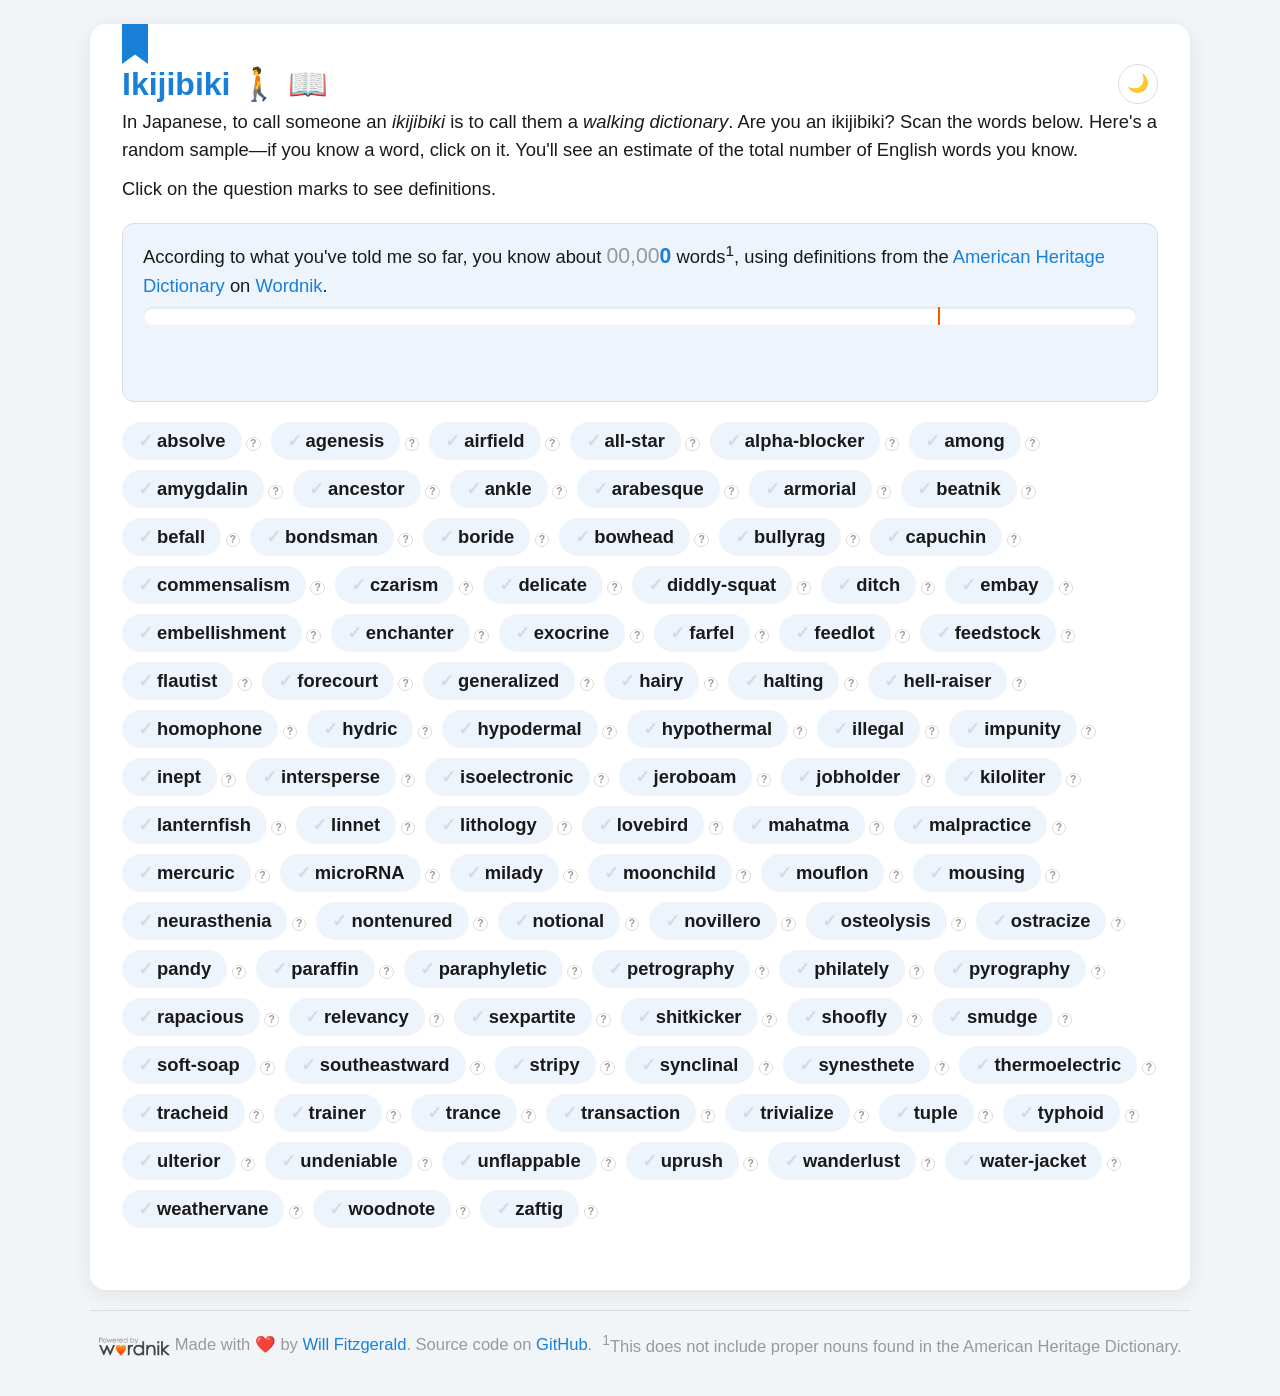
==== commit c393a469: "rebuild" ====
--- a/index.html
+++ b/index.html
@@ -774,7 +774,7 @@
         >
       </p>
       <p>
-        <sup>1</sup>This does not include Proper Nouns found in the American
+        <sup>1</sup>This does not include proper nouns found in the American
         Heritage Dictionary.
       </p>
     </div>
